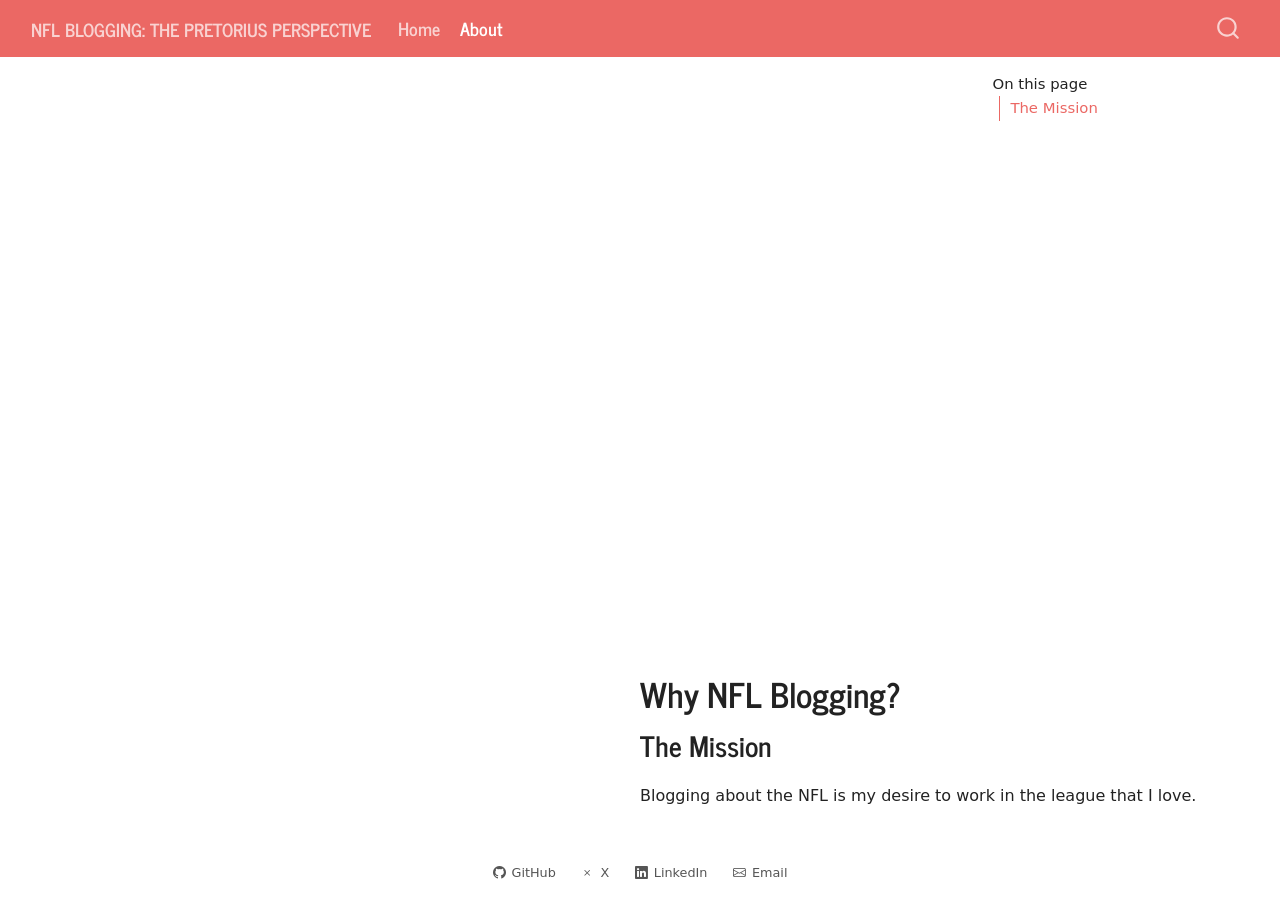
==== docs/about.html @ 0b682794 "first_blog" ====
<!DOCTYPE html>
<html xmlns="http://www.w3.org/1999/xhtml" lang="en" xml:lang="en"><head>

<meta charset="utf-8">
<meta name="generator" content="quarto-1.8.27">

<meta name="viewport" content="width=device-width, initial-scale=1.0, user-scalable=yes">


<title>Why NFL Blogging? – NFL Blogging: The Pretorius Perspective</title>
<style>
code{white-space: pre-wrap;}
span.smallcaps{font-variant: small-caps;}
div.columns{display: flex; gap: min(4vw, 1.5em);}
div.column{flex: auto; overflow-x: auto;}
div.hanging-indent{margin-left: 1.5em; text-indent: -1.5em;}
ul.task-list{list-style: none;}
ul.task-list li input[type="checkbox"] {
width: 0.8em;
margin: 0 0.8em 0.2em -1em;  vertical-align: middle;
}
</style>


<script>const headroomChanged = new CustomEvent("quarto-hrChanged", {
  detail: {},
  bubbles: true,
  cancelable: false,
  composed: false,
});

const announceDismiss = () => {
  const annEl = window.document.getElementById("quarto-announcement");
  if (annEl) {
    annEl.remove();

    const annId = annEl.getAttribute("data-announcement-id");
    window.localStorage.setItem(`quarto-announce-${annId}`, "true");
  }
};

const announceRegister = () => {
  const annEl = window.document.getElementById("quarto-announcement");
  if (annEl) {
    const annId = annEl.getAttribute("data-announcement-id");
    const isDismissed =
      window.localStorage.getItem(`quarto-announce-${annId}`) || false;
    if (isDismissed) {
      announceDismiss();
      return;
    } else {
      annEl.classList.remove("hidden");
    }

    const actionEl = annEl.querySelector(".quarto-announcement-action");
    if (actionEl) {
      actionEl.addEventListener("click", function (e) {
        e.preventDefault();
        // Hide the bar immediately
        announceDismiss();
      });
    }
  }
};

window.document.addEventListener("DOMContentLoaded", function () {
  let init = false;

  announceRegister();

  // Manage the back to top button, if one is present.
  let lastScrollTop = window.pageYOffset || document.documentElement.scrollTop;
  const scrollDownBuffer = 5;
  const scrollUpBuffer = 35;
  const btn = document.getElementById("quarto-back-to-top");
  const hideBackToTop = () => {
    btn.style.display = "none";
  };
  const showBackToTop = () => {
    btn.style.display = "inline-block";
  };
  if (btn) {
    window.document.addEventListener(
      "scroll",
      function () {
        const currentScrollTop =
          window.pageYOffset || document.documentElement.scrollTop;

        // Shows and hides the button 'intelligently' as the user scrolls
        if (currentScrollTop - scrollDownBuffer > lastScrollTop) {
          hideBackToTop();
          lastScrollTop = currentScrollTop <= 0 ? 0 : currentScrollTop;
        } else if (currentScrollTop < lastScrollTop - scrollUpBuffer) {
          showBackToTop();
          lastScrollTop = currentScrollTop <= 0 ? 0 : currentScrollTop;
        }

        // Show the button at the bottom, hides it at the top
        if (currentScrollTop <= 0) {
          hideBackToTop();
        } else if (
          window.innerHeight + currentScrollTop >=
          document.body.offsetHeight
        ) {
          showBackToTop();
        }
      },
      false
    );
  }

  function throttle(func, wait) {
    var timeout;
    return function () {
      const context = this;
      const args = arguments;
      const later = function () {
        clearTimeout(timeout);
        timeout = null;
        func.apply(context, args);
      };

      if (!timeout) {
        timeout = setTimeout(later, wait);
      }
    };
  }

  function headerOffset() {
    // Set an offset if there is are fixed top navbar
    const headerEl = window.document.querySelector("header.fixed-top");
    if (headerEl) {
      return headerEl.clientHeight;
    } else {
      return 0;
    }
  }

  function footerOffset() {
    const footerEl = window.document.querySelector("footer.footer");
    if (footerEl) {
      return footerEl.clientHeight;
    } else {
      return 0;
    }
  }

  function dashboardOffset() {
    const dashboardNavEl = window.document.getElementById(
      "quarto-dashboard-header"
    );
    if (dashboardNavEl !== null) {
      return dashboardNavEl.clientHeight;
    } else {
      return 0;
    }
  }

  function updateDocumentOffsetWithoutAnimation() {
    updateDocumentOffset(false);
  }

  function updateDocumentOffset(animated) {
    // set body offset
    const topOffset = headerOffset();
    const bodyOffset = topOffset + footerOffset() + dashboardOffset();
    const bodyEl = window.document.body;
    bodyEl.setAttribute("data-bs-offset", topOffset);
    bodyEl.style.paddingTop = topOffset + "px";

    // deal with sidebar offsets
    const sidebars = window.document.querySelectorAll(
      ".sidebar, .headroom-target"
    );
    sidebars.forEach((sidebar) => {
      if (!animated) {
        sidebar.classList.add("notransition");
        // Remove the no transition class after the animation has time to complete
        setTimeout(function () {
          sidebar.classList.remove("notransition");
        }, 201);
      }

      if (window.Headroom && sidebar.classList.contains("sidebar-unpinned")) {
        sidebar.style.top = "0";
        sidebar.style.maxHeight = "100vh";
      } else {
        sidebar.style.top = topOffset + "px";
        sidebar.style.maxHeight = "calc(100vh - " + topOffset + "px)";
      }
    });

    // allow space for footer
    const mainContainer = window.document.querySelector(".quarto-container");
    if (mainContainer) {
      mainContainer.style.minHeight = "calc(100vh - " + bodyOffset + "px)";
    }

    // link offset
    let linkStyle = window.document.querySelector("#quarto-target-style");
    if (!linkStyle) {
      linkStyle = window.document.createElement("style");
      linkStyle.setAttribute("id", "quarto-target-style");
      window.document.head.appendChild(linkStyle);
    }
    while (linkStyle.firstChild) {
      linkStyle.removeChild(linkStyle.firstChild);
    }
    if (topOffset > 0) {
      linkStyle.appendChild(
        window.document.createTextNode(`
      section:target::before {
        content: "";
        display: block;
        height: ${topOffset}px;
        margin: -${topOffset}px 0 0;
      }`)
      );
    }
    if (init) {
      window.dispatchEvent(headroomChanged);
    }
    init = true;
  }

  // initialize headroom
  var header = window.document.querySelector("#quarto-header");
  if (header && window.Headroom) {
    const headroom = new window.Headroom(header, {
      tolerance: 5,
      onPin: function () {
        const sidebars = window.document.querySelectorAll(
          ".sidebar, .headroom-target"
        );
        sidebars.forEach((sidebar) => {
          sidebar.classList.remove("sidebar-unpinned");
        });
        updateDocumentOffset();
      },
      onUnpin: function () {
        const sidebars = window.document.querySelectorAll(
          ".sidebar, .headroom-target"
        );
        sidebars.forEach((sidebar) => {
          sidebar.classList.add("sidebar-unpinned");
        });
        updateDocumentOffset();
      },
    });
    headroom.init();

    let frozen = false;
    window.quartoToggleHeadroom = function () {
      if (frozen) {
        headroom.unfreeze();
        frozen = false;
      } else {
        headroom.freeze();
        frozen = true;
      }
    };
  }

  window.addEventListener(
    "hashchange",
    function (e) {
      if (
        getComputedStyle(document.documentElement).scrollBehavior !== "smooth"
      ) {
        window.scrollTo(0, window.pageYOffset - headerOffset());
      }
    },
    false
  );

  // Observe size changed for the header
  const headerEl = window.document.querySelector("header.fixed-top");
  if (headerEl && window.ResizeObserver) {
    const observer = new window.ResizeObserver(() => {
      setTimeout(updateDocumentOffsetWithoutAnimation, 0);
    });
    observer.observe(headerEl, {
      attributes: true,
      childList: true,
      characterData: true,
    });
  } else {
    window.addEventListener(
      "resize",
      throttle(updateDocumentOffsetWithoutAnimation, 50)
    );
  }
  setTimeout(updateDocumentOffsetWithoutAnimation, 250);

  // fixup index.html links if we aren't on the filesystem
  if (window.location.protocol !== "file:") {
    const links = window.document.querySelectorAll("a");
    for (let i = 0; i < links.length; i++) {
      if (links[i].href) {
        links[i].dataset.originalHref = links[i].href;
        links[i].href = links[i].href.replace(/\/index\.html/, "/");
      }
    }

    // Fixup any sharing links that require urls
    // Append url to any sharing urls
    const sharingLinks = window.document.querySelectorAll(
      "a.sidebar-tools-main-item, a.quarto-navigation-tool, a.quarto-navbar-tools, a.quarto-navbar-tools-item"
    );
    for (let i = 0; i < sharingLinks.length; i++) {
      const sharingLink = sharingLinks[i];
      const href = sharingLink.getAttribute("href");
      if (href) {
        sharingLink.setAttribute(
          "href",
          href.replace("|url|", window.location.href)
        );
      }
    }

    // Scroll the active navigation item into view, if necessary
    const navSidebar = window.document.querySelector("nav#quarto-sidebar");
    if (navSidebar) {
      // Find the active item
      const activeItem = navSidebar.querySelector("li.sidebar-item a.active");
      if (activeItem) {
        // Wait for the scroll height and height to resolve by observing size changes on the
        // nav element that is scrollable
        const resizeObserver = new ResizeObserver((_entries) => {
          // The bottom of the element
          const elBottom = activeItem.offsetTop;
          const viewBottom = navSidebar.scrollTop + navSidebar.clientHeight;

          // The element height and scroll height are the same, then we are still loading
          if (viewBottom !== navSidebar.scrollHeight) {
            // Determine if the item isn't visible and scroll to it
            if (elBottom >= viewBottom) {
              navSidebar.scrollTop = elBottom;
            }

            // stop observing now since we've completed the scroll
            resizeObserver.unobserve(navSidebar);
          }
        });
        resizeObserver.observe(navSidebar);
      }
    }
  }
});
</script>
<script>/*!
 * headroom.js v0.12.0 - Give your page some headroom. Hide your header until you need it
 * Copyright (c) 2020 Nick Williams - http://wicky.nillia.ms/headroom.js
 * License: MIT
 */

!function(t,n){"object"==typeof exports&&"undefined"!=typeof module?module.exports=n():"function"==typeof define&&define.amd?define(n):(t=t||self).Headroom=n()}(this,function(){"use strict";function t(){return"undefined"!=typeof window}function d(t){return function(t){return t&&t.document&&function(t){return 9===t.nodeType}(t.document)}(t)?function(t){var n=t.document,o=n.body,s=n.documentElement;return{scrollHeight:function(){return Math.max(o.scrollHeight,s.scrollHeight,o.offsetHeight,s.offsetHeight,o.clientHeight,s.clientHeight)},height:function(){return t.innerHeight||s.clientHeight||o.clientHeight},scrollY:function(){return void 0!==t.pageYOffset?t.pageYOffset:(s||o.parentNode||o).scrollTop}}}(t):function(t){return{scrollHeight:function(){return Math.max(t.scrollHeight,t.offsetHeight,t.clientHeight)},height:function(){return Math.max(t.offsetHeight,t.clientHeight)},scrollY:function(){return t.scrollTop}}}(t)}function n(t,s,e){var n,o=function(){var n=!1;try{var t={get passive(){n=!0}};window.addEventListener("test",t,t),window.removeEventListener("test",t,t)}catch(t){n=!1}return n}(),i=!1,r=d(t),l=r.scrollY(),a={};function c(){var t=Math.round(r.scrollY()),n=r.height(),o=r.scrollHeight();a.scrollY=t,a.lastScrollY=l,a.direction=l<t?"down":"up",a.distance=Math.abs(t-l),a.isOutOfBounds=t<0||o<t+n,a.top=t<=s.offset[a.direction],a.bottom=o<=t+n,a.toleranceExceeded=a.distance>s.tolerance[a.direction],e(a),l=t,i=!1}function h(){i||(i=!0,n=requestAnimationFrame(c))}var u=!!o&&{passive:!0,capture:!1};return t.addEventListener("scroll",h,u),c(),{destroy:function(){cancelAnimationFrame(n),t.removeEventListener("scroll",h,u)}}}function o(t){return t===Object(t)?t:{down:t,up:t}}function s(t,n){n=n||{},Object.assign(this,s.options,n),this.classes=Object.assign({},s.options.classes,n.classes),this.elem=t,this.tolerance=o(this.tolerance),this.offset=o(this.offset),this.initialised=!1,this.frozen=!1}return s.prototype={constructor:s,init:function(){return s.cutsTheMustard&&!this.initialised&&(this.addClass("initial"),this.initialised=!0,setTimeout(function(t){t.scrollTracker=n(t.scroller,{offset:t.offset,tolerance:t.tolerance},t.update.bind(t))},100,this)),this},destroy:function(){this.initialised=!1,Object.keys(this.classes).forEach(this.removeClass,this),this.scrollTracker.destroy()},unpin:function(){!this.hasClass("pinned")&&this.hasClass("unpinned")||(this.addClass("unpinned"),this.removeClass("pinned"),this.onUnpin&&this.onUnpin.call(this))},pin:function(){this.hasClass("unpinned")&&(this.addClass("pinned"),this.removeClass("unpinned"),this.onPin&&this.onPin.call(this))},freeze:function(){this.frozen=!0,this.addClass("frozen")},unfreeze:function(){this.frozen=!1,this.removeClass("frozen")},top:function(){this.hasClass("top")||(this.addClass("top"),this.removeClass("notTop"),this.onTop&&this.onTop.call(this))},notTop:function(){this.hasClass("notTop")||(this.addClass("notTop"),this.removeClass("top"),this.onNotTop&&this.onNotTop.call(this))},bottom:function(){this.hasClass("bottom")||(this.addClass("bottom"),this.removeClass("notBottom"),this.onBottom&&this.onBottom.call(this))},notBottom:function(){this.hasClass("notBottom")||(this.addClass("notBottom"),this.removeClass("bottom"),this.onNotBottom&&this.onNotBottom.call(this))},shouldUnpin:function(t){return"down"===t.direction&&!t.top&&t.toleranceExceeded},shouldPin:function(t){return"up"===t.direction&&t.toleranceExceeded||t.top},addClass:function(t){this.elem.classList.add.apply(this.elem.classList,this.classes[t].split(" "))},removeClass:function(t){this.elem.classList.remove.apply(this.elem.classList,this.classes[t].split(" "))},hasClass:function(t){return this.classes[t].split(" ").every(function(t){return this.classList.contains(t)},this.elem)},update:function(t){t.isOutOfBounds||!0!==this.frozen&&(t.top?this.top():this.notTop(),t.bottom?this.bottom():this.notBottom(),this.shouldUnpin(t)?this.unpin():this.shouldPin(t)&&this.pin())}},s.options={tolerance:{up:0,down:0},offset:0,scroller:t()?window:null,classes:{frozen:"headroom--frozen",pinned:"headroom--pinned",unpinned:"headroom--unpinned",top:"headroom--top",notTop:"headroom--not-top",bottom:"headroom--bottom",notBottom:"headroom--not-bottom",initial:"headroom"}},s.cutsTheMustard=!!(t()&&function(){}.bind&&"classList"in document.documentElement&&Object.assign&&Object.keys&&requestAnimationFrame),s});
</script>
<script>/*!
 * clipboard.js v2.0.11
 * https://clipboardjs.com/
 *
 * Licensed MIT © Zeno Rocha
 */
!function(t,e){"object"==typeof exports&&"object"==typeof module?module.exports=e():"function"==typeof define&&define.amd?define([],e):"object"==typeof exports?exports.ClipboardJS=e():t.ClipboardJS=e()}(this,function(){return n={686:function(t,e,n){"use strict";n.d(e,{default:function(){return b}});var e=n(279),i=n.n(e),e=n(370),u=n.n(e),e=n(817),r=n.n(e);function c(t){try{return document.execCommand(t)}catch(t){return}}var a=function(t){t=r()(t);return c("cut"),t};function o(t,e){var n,o,t=(n=t,o="rtl"===document.documentElement.getAttribute("dir"),(t=document.createElement("textarea")).style.fontSize="12pt",t.style.border="0",t.style.padding="0",t.style.margin="0",t.style.position="absolute",t.style[o?"right":"left"]="-9999px",o=window.pageYOffset||document.documentElement.scrollTop,t.style.top="".concat(o,"px"),t.setAttribute("readonly",""),t.value=n,t);return e.container.appendChild(t),e=r()(t),c("copy"),t.remove(),e}var f=function(t){var e=1<arguments.length&&void 0!==arguments[1]?arguments[1]:{container:document.body},n="";return"string"==typeof t?n=o(t,e):t instanceof HTMLInputElement&&!["text","search","url","tel","password"].includes(null==t?void 0:t.type)?n=o(t.value,e):(n=r()(t),c("copy")),n};function l(t){return(l="function"==typeof Symbol&&"symbol"==typeof Symbol.iterator?function(t){return typeof t}:function(t){return t&&"function"==typeof Symbol&&t.constructor===Symbol&&t!==Symbol.prototype?"symbol":typeof t})(t)}var s=function(){var t=0<arguments.length&&void 0!==arguments[0]?arguments[0]:{},e=t.action,n=void 0===e?"copy":e,o=t.container,e=t.target,t=t.text;if("copy"!==n&&"cut"!==n)throw new Error('Invalid "action" value, use either "copy" or "cut"');if(void 0!==e){if(!e||"object"!==l(e)||1!==e.nodeType)throw new Error('Invalid "target" value, use a valid Element');if("copy"===n&&e.hasAttribute("disabled"))throw new Error('Invalid "target" attribute. Please use "readonly" instead of "disabled" attribute');if("cut"===n&&(e.hasAttribute("readonly")||e.hasAttribute("disabled")))throw new Error('Invalid "target" attribute. You can\'t cut text from elements with "readonly" or "disabled" attributes')}return t?f(t,{container:o}):e?"cut"===n?a(e):f(e,{container:o}):void 0};function p(t){return(p="function"==typeof Symbol&&"symbol"==typeof Symbol.iterator?function(t){return typeof t}:function(t){return t&&"function"==typeof Symbol&&t.constructor===Symbol&&t!==Symbol.prototype?"symbol":typeof t})(t)}function d(t,e){for(var n=0;n<e.length;n++){var o=e[n];o.enumerable=o.enumerable||!1,o.configurable=!0,"value"in o&&(o.writable=!0),Object.defineProperty(t,o.key,o)}}function y(t,e){return(y=Object.setPrototypeOf||function(t,e){return t.__proto__=e,t})(t,e)}function h(n){var o=function(){if("undefined"==typeof Reflect||!Reflect.construct)return!1;if(Reflect.construct.sham)return!1;if("function"==typeof Proxy)return!0;try{return Date.prototype.toString.call(Reflect.construct(Date,[],function(){})),!0}catch(t){return!1}}();return function(){var t,e=v(n);return t=o?(t=v(this).constructor,Reflect.construct(e,arguments,t)):e.apply(this,arguments),e=this,!(t=t)||"object"!==p(t)&&"function"!=typeof t?function(t){if(void 0!==t)return t;throw new ReferenceError("this hasn't been initialised - super() hasn't been called")}(e):t}}function v(t){return(v=Object.setPrototypeOf?Object.getPrototypeOf:function(t){return t.__proto__||Object.getPrototypeOf(t)})(t)}function m(t,e){t="data-clipboard-".concat(t);if(e.hasAttribute(t))return e.getAttribute(t)}var b=function(){!function(t,e){if("function"!=typeof e&&null!==e)throw new TypeError("Super expression must either be null or a function");t.prototype=Object.create(e&&e.prototype,{constructor:{value:t,writable:!0,configurable:!0}}),e&&y(t,e)}(r,i());var t,e,n,o=h(r);function r(t,e){var n;return function(t){if(!(t instanceof r))throw new TypeError("Cannot call a class as a function")}(this),(n=o.call(this)).resolveOptions(e),n.listenClick(t),n}return t=r,n=[{key:"copy",value:function(t){var e=1<arguments.length&&void 0!==arguments[1]?arguments[1]:{container:document.body};return f(t,e)}},{key:"cut",value:function(t){return a(t)}},{key:"isSupported",value:function(){var t=0<arguments.length&&void 0!==arguments[0]?arguments[0]:["copy","cut"],t="string"==typeof t?[t]:t,e=!!document.queryCommandSupported;return t.forEach(function(t){e=e&&!!document.queryCommandSupported(t)}),e}}],(e=[{key:"resolveOptions",value:function(){var t=0<arguments.length&&void 0!==arguments[0]?arguments[0]:{};this.action="function"==typeof t.action?t.action:this.defaultAction,this.target="function"==typeof t.target?t.target:this.defaultTarget,this.text="function"==typeof t.text?t.text:this.defaultText,this.container="object"===p(t.container)?t.container:document.body}},{key:"listenClick",value:function(t){var e=this;this.listener=u()(t,"click",function(t){return e.onClick(t)})}},{key:"onClick",value:function(t){var e=t.delegateTarget||t.currentTarget,n=this.action(e)||"copy",t=s({action:n,container:this.container,target:this.target(e),text:this.text(e)});this.emit(t?"success":"error",{action:n,text:t,trigger:e,clearSelection:function(){e&&e.focus(),window.getSelection().removeAllRanges()}})}},{key:"defaultAction",value:function(t){return m("action",t)}},{key:"defaultTarget",value:function(t){t=m("target",t);if(t)return document.querySelector(t)}},{key:"defaultText",value:function(t){return m("text",t)}},{key:"destroy",value:function(){this.listener.destroy()}}])&&d(t.prototype,e),n&&d(t,n),r}()},828:function(t){var e;"undefined"==typeof Element||Element.prototype.matches||((e=Element.prototype).matches=e.matchesSelector||e.mozMatchesSelector||e.msMatchesSelector||e.oMatchesSelector||e.webkitMatchesSelector),t.exports=function(t,e){for(;t&&9!==t.nodeType;){if("function"==typeof t.matches&&t.matches(e))return t;t=t.parentNode}}},438:function(t,e,n){var u=n(828);function i(t,e,n,o,r){var i=function(e,n,t,o){return function(t){t.delegateTarget=u(t.target,n),t.delegateTarget&&o.call(e,t)}}.apply(this,arguments);return t.addEventListener(n,i,r),{destroy:function(){t.removeEventListener(n,i,r)}}}t.exports=function(t,e,n,o,r){return"function"==typeof t.addEventListener?i.apply(null,arguments):"function"==typeof n?i.bind(null,document).apply(null,arguments):("string"==typeof t&&(t=document.querySelectorAll(t)),Array.prototype.map.call(t,function(t){return i(t,e,n,o,r)}))}},879:function(t,n){n.node=function(t){return void 0!==t&&t instanceof HTMLElement&&1===t.nodeType},n.nodeList=function(t){var e=Object.prototype.toString.call(t);return void 0!==t&&("[object NodeList]"===e||"[object HTMLCollection]"===e)&&"length"in t&&(0===t.length||n.node(t[0]))},n.string=function(t){return"string"==typeof t||t instanceof String},n.fn=function(t){return"[object Function]"===Object.prototype.toString.call(t)}},370:function(t,e,n){var f=n(879),l=n(438);t.exports=function(t,e,n){if(!t&&!e&&!n)throw new Error("Missing required arguments");if(!f.string(e))throw new TypeError("Second argument must be a String");if(!f.fn(n))throw new TypeError("Third argument must be a Function");if(f.node(t))return c=e,a=n,(u=t).addEventListener(c,a),{destroy:function(){u.removeEventListener(c,a)}};if(f.nodeList(t))return o=t,r=e,i=n,Array.prototype.forEach.call(o,function(t){t.addEventListener(r,i)}),{destroy:function(){Array.prototype.forEach.call(o,function(t){t.removeEventListener(r,i)})}};if(f.string(t))return t=t,e=e,n=n,l(document.body,t,e,n);throw new TypeError("First argument must be a String, HTMLElement, HTMLCollection, or NodeList");var o,r,i,u,c,a}},817:function(t){t.exports=function(t){var e,n="SELECT"===t.nodeName?(t.focus(),t.value):"INPUT"===t.nodeName||"TEXTAREA"===t.nodeName?((e=t.hasAttribute("readonly"))||t.setAttribute("readonly",""),t.select(),t.setSelectionRange(0,t.value.length),e||t.removeAttribute("readonly"),t.value):(t.hasAttribute("contenteditable")&&t.focus(),n=window.getSelection(),(e=document.createRange()).selectNodeContents(t),n.removeAllRanges(),n.addRange(e),n.toString());return n}},279:function(t){function e(){}e.prototype={on:function(t,e,n){var o=this.e||(this.e={});return(o[t]||(o[t]=[])).push({fn:e,ctx:n}),this},once:function(t,e,n){var o=this;function r(){o.off(t,r),e.apply(n,arguments)}return r._=e,this.on(t,r,n)},emit:function(t){for(var e=[].slice.call(arguments,1),n=((this.e||(this.e={}))[t]||[]).slice(),o=0,r=n.length;o<r;o++)n[o].fn.apply(n[o].ctx,e);return this},off:function(t,e){var n=this.e||(this.e={}),o=n[t],r=[];if(o&&e)for(var i=0,u=o.length;i<u;i++)o[i].fn!==e&&o[i].fn._!==e&&r.push(o[i]);return r.length?n[t]=r:delete n[t],this}},t.exports=e,t.exports.TinyEmitter=e}},r={},o.n=function(t){var e=t&&t.__esModule?function(){return t.default}:function(){return t};return o.d(e,{a:e}),e},o.d=function(t,e){for(var n in e)o.o(e,n)&&!o.o(t,n)&&Object.defineProperty(t,n,{enumerable:!0,get:e[n]})},o.o=function(t,e){return Object.prototype.hasOwnProperty.call(t,e)},o(686).default;function o(t){if(r[t])return r[t].exports;var e=r[t]={exports:{}};return n[t](e,e.exports,o),e.exports}var n,r});</script>
<script>/*! @algolia/autocomplete-js 1.19.1 | MIT License | © Algolia, Inc. and contributors | https://github.com/algolia/autocomplete */
!function(e,t){"object"==typeof exports&&"undefined"!=typeof module?t(exports):"function"==typeof define&&define.amd?define(["exports"],t):t((e="undefined"!=typeof globalThis?globalThis:e||self)["@algolia/autocomplete-js"]={})}(this,(function(e){"use strict";function t(e,t){var n=Object.keys(e);if(Object.getOwnPropertySymbols){var r=Object.getOwnPropertySymbols(e);t&&(r=r.filter((function(t){return Object.getOwnPropertyDescriptor(e,t).enumerable}))),n.push.apply(n,r)}return n}function n(e){for(var n=1;n<arguments.length;n++){var r=null!=arguments[n]?arguments[n]:{};n%2?t(Object(r),!0).forEach((function(t){o(e,t,r[t])})):Object.getOwnPropertyDescriptors?Object.defineProperties(e,Object.getOwnPropertyDescriptors(r)):t(Object(r)).forEach((function(t){Object.defineProperty(e,t,Object.getOwnPropertyDescriptor(r,t))}))}return e}function r(e){return r="function"==typeof Symbol&&"symbol"==typeof Symbol.iterator?function(e){return typeof e}:function(e){return e&&"function"==typeof Symbol&&e.constructor===Symbol&&e!==Symbol.prototype?"symbol":typeof e},r(e)}function o(e,t,n){return(t=function(e){var t=function(e,t){if("object"!=typeof e||null===e)return e;var n=e[Symbol.toPrimitive];if(void 0!==n){var r=n.call(e,t||"default");if("object"!=typeof r)return r;throw new TypeError("@@toPrimitive must return a primitive value.")}return("string"===t?String:Number)(e)}(e,"string");return"symbol"==typeof t?t:String(t)}(t))in e?Object.defineProperty(e,t,{value:n,enumerable:!0,configurable:!0,writable:!0}):e[t]=n,e}function i(){return i=Object.assign?Object.assign.bind():function(e){for(var t=1;t<arguments.length;t++){var n=arguments[t];for(var r in n)Object.prototype.hasOwnProperty.call(n,r)&&(e[r]=n[r])}return e},i.apply(this,arguments)}function u(e,t){if(null==e)return{};var n,r,o=function(e,t){if(null==e)return{};var n,r,o={},i=Object.keys(e);for(r=0;r<i.length;r++)n=i[r],t.indexOf(n)>=0||(o[n]=e[n]);return o}(e,t);if(Object.getOwnPropertySymbols){var i=Object.getOwnPropertySymbols(e);for(r=0;r<i.length;r++)n=i[r],t.indexOf(n)>=0||Object.prototype.propertyIsEnumerable.call(e,n)&&(o[n]=e[n])}return o}function a(e,t){return function(e){if(Array.isArray(e))return e}(e)||function(e,t){var n=null==e?null:"undefined"!=typeof Symbol&&e[Symbol.iterator]||e["@@iterator"];if(null!=n){var r,o,i,u,a=[],l=!0,c=!1;try{if(i=(n=n.call(e)).next,0===t){if(Object(n)!==n)return;l=!1}else for(;!(l=(r=i.call(n)).done)&&(a.push(r.value),a.length!==t);l=!0);}catch(e){c=!0,o=e}finally{try{if(!l&&null!=n.return&&(u=n.return(),Object(u)!==u))return}finally{if(c)throw o}}return a}}(e,t)||c(e,t)||function(){throw new TypeError("Invalid attempt to destructure non-iterable instance.\nIn order to be iterable, non-array objects must have a [Symbol.iterator]() method.")}()}function l(e){return function(e){if(Array.isArray(e))return s(e)}(e)||function(e){if("undefined"!=typeof Symbol&&null!=e[Symbol.iterator]||null!=e["@@iterator"])return Array.from(e)}(e)||c(e)||function(){throw new TypeError("Invalid attempt to spread non-iterable instance.\nIn order to be iterable, non-array objects must have a [Symbol.iterator]() method.")}()}function c(e,t){if(e){if("string"==typeof e)return s(e,t);var n=Object.prototype.toString.call(e).slice(8,-1);return"Object"===n&&e.constructor&&(n=e.constructor.name),"Map"===n||"Set"===n?Array.from(e):"Arguments"===n||/^(?:Ui|I)nt(?:8|16|32)(?:Clamped)?Array$/.test(n)?s(e,t):void 0}}function s(e,t){(null==t||t>e.length)&&(t=e.length);for(var n=0,r=new Array(t);n<t;n++)r[n]=e[n];return r}function f(e){return{current:e}}function p(e,t){var n=void 0;return function(){for(var r=arguments.length,o=new Array(r),i=0;i<r;i++)o[i]=arguments[i];n&&clearTimeout(n),n=setTimeout((function(){return e.apply(void 0,o)}),t)}}function m(e){return e.reduce((function(e,t){return e.concat(t)}),[])}var v=0;function d(){return"autocomplete-".concat(v++)}function y(e,t){return t.reduce((function(e,t){return e&&e[t]}),e)}function b(e){return 0===e.collections.length?0:e.collections.reduce((function(e,t){return e+t.items.length}),0)}function g(e){return e!==Object(e)}function h(e,t){if(e===t)return!0;if(g(e)||g(t)||"function"==typeof e||"function"==typeof t)return e===t;if(Object.keys(e).length!==Object.keys(t).length)return!1;for(var n=0,r=Object.keys(e);n<r.length;n++){var o=r[n];if(!(o in t))return!1;if(!h(e[o],t[o]))return!1}return!0}var _=function(){};var O="1.19.1",S=[{segment:"autocomplete-core",version:O}];function j(e){var t=e.item,n=e.items,r=void 0===n?[]:n;return{index:t.__autocomplete_indexName,items:[t],positions:[1+r.findIndex((function(e){return e.objectID===t.objectID}))],queryID:t.__autocomplete_queryID,algoliaSource:["autocomplete"]}}function P(e,t){return function(e){if(Array.isArray(e))return e}(e)||function(e,t){var n=null==e?null:"undefined"!=typeof Symbol&&e[Symbol.iterator]||e["@@iterator"];if(null!=n){var r,o,i,u,a=[],l=!0,c=!1;try{if(i=(n=n.call(e)).next,0===t){if(Object(n)!==n)return;l=!1}else for(;!(l=(r=i.call(n)).done)&&(a.push(r.value),a.length!==t);l=!0);}catch(e){c=!0,o=e}finally{try{if(!l&&null!=n.return&&(u=n.return(),Object(u)!==u))return}finally{if(c)throw o}}return a}}(e,t)||function(e,t){if(!e)return;if("string"==typeof e)return w(e,t);var n=Object.prototype.toString.call(e).slice(8,-1);"Object"===n&&e.constructor&&(n=e.constructor.name);if("Map"===n||"Set"===n)return Array.from(e);if("Arguments"===n||/^(?:Ui|I)nt(?:8|16|32)(?:Clamped)?Array$/.test(n))return w(e,t)}(e,t)||function(){throw new TypeError("Invalid attempt to destructure non-iterable instance.\nIn order to be iterable, non-array objects must have a [Symbol.iterator]() method.")}()}function w(e,t){(null==t||t>e.length)&&(t=e.length);for(var n=0,r=new Array(t);n<t;n++)r[n]=e[n];return r}var I=["items"],A=["items"];function E(e){return E="function"==typeof Symbol&&"symbol"==typeof Symbol.iterator?function(e){return typeof e}:function(e){return e&&"function"==typeof Symbol&&e.constructor===Symbol&&e!==Symbol.prototype?"symbol":typeof e},E(e)}function D(e){return function(e){if(Array.isArray(e))return C(e)}(e)||function(e){if("undefined"!=typeof Symbol&&null!=e[Symbol.iterator]||null!=e["@@iterator"])return Array.from(e)}(e)||function(e,t){if(!e)return;if("string"==typeof e)return C(e,t);var n=Object.prototype.toString.call(e).slice(8,-1);"Object"===n&&e.constructor&&(n=e.constructor.name);if("Map"===n||"Set"===n)return Array.from(e);if("Arguments"===n||/^(?:Ui|I)nt(?:8|16|32)(?:Clamped)?Array$/.test(n))return C(e,t)}(e)||function(){throw new TypeError("Invalid attempt to spread non-iterable instance.\nIn order to be iterable, non-array objects must have a [Symbol.iterator]() method.")}()}function C(e,t){(null==t||t>e.length)&&(t=e.length);for(var n=0,r=new Array(t);n<t;n++)r[n]=e[n];return r}function k(e,t){if(null==e)return{};var n,r,o=function(e,t){if(null==e)return{};var n,r,o={},i=Object.keys(e);for(r=0;r<i.length;r++)n=i[r],t.indexOf(n)>=0||(o[n]=e[n]);return o}(e,t);if(Object.getOwnPropertySymbols){var i=Object.getOwnPropertySymbols(e);for(r=0;r<i.length;r++)n=i[r],t.indexOf(n)>=0||Object.prototype.propertyIsEnumerable.call(e,n)&&(o[n]=e[n])}return o}function x(e,t){var n=Object.keys(e);if(Object.getOwnPropertySymbols){var r=Object.getOwnPropertySymbols(e);t&&(r=r.filter((function(t){return Object.getOwnPropertyDescriptor(e,t).enumerable}))),n.push.apply(n,r)}return n}function N(e){for(var t=1;t<arguments.length;t++){var n=null!=arguments[t]?arguments[t]:{};t%2?x(Object(n),!0).forEach((function(t){T(e,t,n[t])})):Object.getOwnPropertyDescriptors?Object.defineProperties(e,Object.getOwnPropertyDescriptors(n)):x(Object(n)).forEach((function(t){Object.defineProperty(e,t,Object.getOwnPropertyDescriptor(n,t))}))}return e}function T(e,t,n){return(t=function(e){var t=function(e,t){if("object"!==E(e)||null===e)return e;var n=e[Symbol.toPrimitive];if(void 0!==n){var r=n.call(e,t||"default");if("object"!==E(r))return r;throw new TypeError("@@toPrimitive must return a primitive value.")}return("string"===t?String:Number)(e)}(e,"string");return"symbol"===E(t)?t:String(t)}(t))in e?Object.defineProperty(e,t,{value:n,enumerable:!0,configurable:!0,writable:!0}):e[t]=n,e}function q(e){for(var t=arguments.length>1&&void 0!==arguments[1]?arguments[1]:20,n=[],r=0;r<e.objectIDs.length;r+=t)n.push(N(N({},e),{},{objectIDs:e.objectIDs.slice(r,r+t)}));return n}function B(e){return e.map((function(e){var t=e.items,n=k(e,I);return N(N({},n),{},{objectIDs:(null==t?void 0:t.map((function(e){return e.objectID})))||n.objectIDs})}))}function R(e){var t,n,r,o=(t=P((e.version||"").split(".").map(Number),2),n=t[0],r=t[1],n>=3||2===n&&r>=4||1===n&&r>=10);function i(t,n,r){if(o&&void 0!==r){var i=r[0].__autocomplete_algoliaCredentials,u={"X-Algolia-Application-Id":i.appId,"X-Algolia-API-Key":i.apiKey};e.apply(void 0,[t].concat(D(n),[{headers:u}]))}else e.apply(void 0,[t].concat(D(n)))}return{init:function(t,n){e("init",{appId:t,apiKey:n})},setAuthenticatedUserToken:function(t){e("setAuthenticatedUserToken",t)},setUserToken:function(t){e("setUserToken",t)},clickedObjectIDsAfterSearch:function(){for(var e=arguments.length,t=new Array(e),n=0;n<e;n++)t[n]=arguments[n];t.length>0&&i("clickedObjectIDsAfterSearch",B(t),t[0].items)},clickedObjectIDs:function(){for(var e=arguments.length,t=new Array(e),n=0;n<e;n++)t[n]=arguments[n];t.length>0&&i("clickedObjectIDs",B(t),t[0].items)},clickedFilters:function(){for(var t=arguments.length,n=new Array(t),r=0;r<t;r++)n[r]=arguments[r];n.length>0&&e.apply(void 0,["clickedFilters"].concat(n))},convertedObjectIDsAfterSearch:function(){for(var e=arguments.length,t=new Array(e),n=0;n<e;n++)t[n]=arguments[n];t.length>0&&i("convertedObjectIDsAfterSearch",B(t),t[0].items)},convertedObjectIDs:function(){for(var e=arguments.length,t=new Array(e),n=0;n<e;n++)t[n]=arguments[n];t.length>0&&i("convertedObjectIDs",B(t),t[0].items)},convertedFilters:function(){for(var t=arguments.length,n=new Array(t),r=0;r<t;r++)n[r]=arguments[r];n.length>0&&e.apply(void 0,["convertedFilters"].concat(n))},viewedObjectIDs:function(){for(var e=arguments.length,t=new Array(e),n=0;n<e;n++)t[n]=arguments[n];t.length>0&&t.reduce((function(e,t){var n=t.items,r=k(t,A);return[].concat(D(e),D(q(N(N({},r),{},{objectIDs:(null==n?void 0:n.map((function(e){return e.objectID})))||r.objectIDs})).map((function(e){return{items:n,payload:e}}))))}),[]).forEach((function(e){var t=e.items;return i("viewedObjectIDs",[e.payload],t)}))},viewedFilters:function(){for(var t=arguments.length,n=new Array(t),r=0;r<t;r++)n[r]=arguments[r];n.length>0&&e.apply(void 0,["viewedFilters"].concat(n))}}}function L(e){var t=e.items.reduce((function(e,t){var n;return e[t.__autocomplete_indexName]=(null!==(n=e[t.__autocomplete_indexName])&&void 0!==n?n:[]).concat(t),e}),{});return Object.keys(t).map((function(e){return{index:e,items:t[e],algoliaSource:["autocomplete"]}}))}function F(e){return e.objectID&&e.__autocomplete_indexName&&e.__autocomplete_queryID}function U(e){return U="function"==typeof Symbol&&"symbol"==typeof Symbol.iterator?function(e){return typeof e}:function(e){return e&&"function"==typeof Symbol&&e.constructor===Symbol&&e!==Symbol.prototype?"symbol":typeof e},U(e)}function M(e){return function(e){if(Array.isArray(e))return H(e)}(e)||function(e){if("undefined"!=typeof Symbol&&null!=e[Symbol.iterator]||null!=e["@@iterator"])return Array.from(e)}(e)||function(e,t){if(!e)return;if("string"==typeof e)return H(e,t);var n=Object.prototype.toString.call(e).slice(8,-1);"Object"===n&&e.constructor&&(n=e.constructor.name);if("Map"===n||"Set"===n)return Array.from(e);if("Arguments"===n||/^(?:Ui|I)nt(?:8|16|32)(?:Clamped)?Array$/.test(n))return H(e,t)}(e)||function(){throw new TypeError("Invalid attempt to spread non-iterable instance.\nIn order to be iterable, non-array objects must have a [Symbol.iterator]() method.")}()}function H(e,t){(null==t||t>e.length)&&(t=e.length);for(var n=0,r=new Array(t);n<t;n++)r[n]=e[n];return r}function V(e,t){var n=Object.keys(e);if(Object.getOwnPropertySymbols){var r=Object.getOwnPropertySymbols(e);t&&(r=r.filter((function(t){return Object.getOwnPropertyDescriptor(e,t).enumerable}))),n.push.apply(n,r)}return n}function W(e){for(var t=1;t<arguments.length;t++){var n=null!=arguments[t]?arguments[t]:{};t%2?V(Object(n),!0).forEach((function(t){Q(e,t,n[t])})):Object.getOwnPropertyDescriptors?Object.defineProperties(e,Object.getOwnPropertyDescriptors(n)):V(Object(n)).forEach((function(t){Object.defineProperty(e,t,Object.getOwnPropertyDescriptor(n,t))}))}return e}function Q(e,t,n){return(t=function(e){var t=function(e,t){if("object"!==U(e)||null===e)return e;var n=e[Symbol.toPrimitive];if(void 0!==n){var r=n.call(e,t||"default");if("object"!==U(r))return r;throw new TypeError("@@toPrimitive must return a primitive value.")}return("string"===t?String:Number)(e)}(e,"string");return"symbol"===U(t)?t:String(t)}(t))in e?Object.defineProperty(e,t,{value:n,enumerable:!0,configurable:!0,writable:!0}):e[t]=n,e}var K="2.15.0",$="https://cdn.jsdelivr.net/npm/search-insights@".concat(K,"/dist/search-insights.min.js"),z=p((function(e){var t=e.onItemsChange,n=e.items,r=e.insights,o=e.state;t({insights:r,insightsEvents:L({items:n}).map((function(e){return W({eventName:"Items Viewed"},e)})),state:o})}),400);function G(e){var t=function(e){return W({onItemsChange:function(e){var t=e.insights,n=e.insightsEvents,r=e.state;t.viewedObjectIDs.apply(t,M(n.map((function(e){return W(W({},e),{},{algoliaSource:J(e.algoliaSource,r.context)})}))))},onSelect:function(e){var t=e.insights,n=e.insightsEvents,r=e.state;t.clickedObjectIDsAfterSearch.apply(t,M(n.map((function(e){return W(W({},e),{},{algoliaSource:J(e.algoliaSource,r.context)})}))))},onActive:_,__autocomplete_clickAnalytics:!0},e)}(e),n=t.insightsClient,r=t.insightsInitParams,o=t.onItemsChange,i=t.onSelect,u=t.onActive,a=t.__autocomplete_clickAnalytics,l=n;if(n||function(e){if("undefined"!=typeof window)e({window:window})}((function(e){var t=e.window,n=t.AlgoliaAnalyticsObject||"aa";"string"==typeof n&&(l=t[n]),l||(t.AlgoliaAnalyticsObject=n,t[n]||(t[n]=function(){t[n].queue||(t[n].queue=[]);for(var e=arguments.length,r=new Array(e),o=0;o<e;o++)r[o]=arguments[o];t[n].queue.push(r)}),t[n].version=K,l=t[n],function(e){var t="[Autocomplete]: Could not load search-insights.js. Please load it manually following https://alg.li/insights-autocomplete";try{var n=e.document.createElement("script");n.async=!0,n.src=$,n.onerror=function(){console.error(t)},document.body.appendChild(n)}catch(e){console.error(t)}}(t))})),!l)return{};r&&l("init",W({partial:!0},r));var c=R(l),s=f([]),m=p((function(e){var t=e.state;if(t.isOpen){var n=t.collections.reduce((function(e,t){return[].concat(M(e),M(t.items))}),[]).filter(F);h(s.current.map((function(e){return e.objectID})),n.map((function(e){return e.objectID})))||(s.current=n,n.length>0&&z({onItemsChange:o,items:n,insights:c,state:t}))}}),0);return{name:"aa.algoliaInsightsPlugin",subscribe:function(e){var t=e.setContext,n=e.onSelect,r=e.onActive;function o(e){t({algoliaInsightsPlugin:{__algoliaSearchParameters:W(W({},a?{clickAnalytics:!0}:{}),e?{userToken:X(e)}:{}),insights:c}})}l("addAlgoliaAgent","insights-plugin"),o(),l("onUserTokenChange",(function(e){o(e)})),l("getUserToken",null,(function(e,t){o(t)})),n((function(e){var t=e.item,n=e.state,r=e.event,o=e.source;F(t)&&i({state:n,event:r,insights:c,item:t,insightsEvents:[W({eventName:"Item Selected"},j({item:t,items:o.getItems().filter(F)}))]})})),r((function(e){var t=e.item,n=e.source,r=e.state,o=e.event;F(t)&&u({state:r,event:o,insights:c,item:t,insightsEvents:[W({eventName:"Item Active"},j({item:t,items:n.getItems().filter(F)}))]})}))},onStateChange:function(e){var t=e.state;m({state:t})},__autocomplete_pluginOptions:e}}function J(){var e,t=arguments.length>0&&void 0!==arguments[0]?arguments[0]:[],n=arguments.length>1?arguments[1]:void 0;return[].concat(M(t),["autocomplete-internal"],M(null!==(e=n.algoliaInsightsPlugin)&&void 0!==e&&e.__automaticInsights?["autocomplete-automatic"]:[]))}function X(e){return"number"==typeof e?e.toString():e}function Y(e,t){var n=t;return{then:function(t,r){return Y(e.then(ee(t,n,e),ee(r,n,e)),n)},catch:function(t){return Y(e.catch(ee(t,n,e)),n)},finally:function(t){return t&&n.onCancelList.push(t),Y(e.finally(ee(t&&function(){return n.onCancelList=[],t()},n,e)),n)},cancel:function(){n.isCanceled=!0;var e=n.onCancelList;n.onCancelList=[],e.forEach((function(e){e()}))},isCanceled:function(){return!0===n.isCanceled}}}function Z(e){return Y(e,{isCanceled:!1,onCancelList:[]})}function ee(e,t,n){return e?function(n){return t.isCanceled?n:e(n)}:n}var te,ne=!0;function re(e,t,n,r){if(!n)return null;if(e<0&&(null===t||null!==r&&0===t))return n+e;var o=(null===t?-1:t)+e;return o<=-1||o>=n?null===r?null:0:o}function oe(e,t){var n=Object.keys(e);if(Object.getOwnPropertySymbols){var r=Object.getOwnPropertySymbols(e);t&&(r=r.filter((function(t){return Object.getOwnPropertyDescriptor(e,t).enumerable}))),n.push.apply(n,r)}return n}function ie(e){for(var t=1;t<arguments.length;t++){var n=null!=arguments[t]?arguments[t]:{};t%2?oe(Object(n),!0).forEach((function(t){ue(e,t,n[t])})):Object.getOwnPropertyDescriptors?Object.defineProperties(e,Object.getOwnPropertyDescriptors(n)):oe(Object(n)).forEach((function(t){Object.defineProperty(e,t,Object.getOwnPropertyDescriptor(n,t))}))}return e}function ue(e,t,n){return(t=function(e){var t=function(e,t){if("object"!==ae(e)||null===e)return e;var n=e[Symbol.toPrimitive];if(void 0!==n){var r=n.call(e,t||"default");if("object"!==ae(r))return r;throw new TypeError("@@toPrimitive must return a primitive value.")}return("string"===t?String:Number)(e)}(e,"string");return"symbol"===ae(t)?t:String(t)}(t))in e?Object.defineProperty(e,t,{value:n,enumerable:!0,configurable:!0,writable:!0}):e[t]=n,e}function ae(e){return ae="function"==typeof Symbol&&"symbol"==typeof Symbol.iterator?function(e){return typeof e}:function(e){return e&&"function"==typeof Symbol&&e.constructor===Symbol&&e!==Symbol.prototype?"symbol":typeof e},ae(e)}function le(e,t){var n="undefined"!=typeof Symbol&&e[Symbol.iterator]||e["@@iterator"];if(!n){if(Array.isArray(e)||(n=function(e,t){if(!e)return;if("string"==typeof e)return ce(e,t);var n=Object.prototype.toString.call(e).slice(8,-1);"Object"===n&&e.constructor&&(n=e.constructor.name);if("Map"===n||"Set"===n)return Array.from(e);if("Arguments"===n||/^(?:Ui|I)nt(?:8|16|32)(?:Clamped)?Array$/.test(n))return ce(e,t)}(e))||t&&e&&"number"==typeof e.length){n&&(e=n);var r=0,o=function(){};return{s:o,n:function(){return r>=e.length?{done:!0}:{done:!1,value:e[r++]}},e:function(e){throw e},f:o}}throw new TypeError("Invalid attempt to iterate non-iterable instance.\nIn order to be iterable, non-array objects must have a [Symbol.iterator]() method.")}var i,u=!0,a=!1;return{s:function(){n=n.call(e)},n:function(){var e=n.next();return u=e.done,e},e:function(e){a=!0,i=e},f:function(){try{u||null==n.return||n.return()}finally{if(a)throw i}}}}function ce(e,t){(null==t||t>e.length)&&(t=e.length);for(var n=0,r=new Array(t);n<t;n++)r[n]=e[n];return r}var se=function(e,t){var n,r=!1,o=[],i=le(e);try{for(i.s();!(n=i.n()).done;){var u,a,l,c=null===(u=n.value.__autocomplete_pluginOptions)||void 0===u||null===(a=(l=u).awaitSubmit)||void 0===a?void 0:a.call(l);if("number"==typeof c)o.push(c);else if(!0===c){r=!0;break}}}catch(e){i.e(e)}finally{i.f()}return r?t.wait():o.length>0?t.wait(Math.max.apply(Math,o)):void 0};function fe(e){var t=function(e){var t=e.collections.map((function(e){return e.items.length})).reduce((function(e,t,n){var r=(e[n-1]||0)+t;return e.push(r),e}),[]).reduce((function(t,n){return n<=e.activeItemId?t+1:t}),0);return e.collections[t]}(e);if(!t)return null;var n=t.items[function(e){for(var t=e.state,n=e.collection,r=!1,o=0,i=0;!1===r;){var u=t.collections[o];if(u===n){r=!0;break}i+=u.items.length,o++}return t.activeItemId-i}({state:e,collection:t})],r=t.source;return{item:n,itemInputValue:r.getItemInputValue({item:n,state:e}),itemUrl:r.getItemUrl({item:n,state:e}),source:r}}function pe(e,t,n){return[e,null==n?void 0:n.sourceId,t].filter(Boolean).join("-").replace(/\s/g,"")}var me=/((gt|sm)-|galaxy nexus)|samsung[- ]|samsungbrowser/i;function ve(e){return e.nativeEvent||e}function de(e){return de="function"==typeof Symbol&&"symbol"==typeof Symbol.iterator?function(e){return typeof e}:function(e){return e&&"function"==typeof Symbol&&e.constructor===Symbol&&e!==Symbol.prototype?"symbol":typeof e},de(e)}function ye(e,t){var n=Object.keys(e);if(Object.getOwnPropertySymbols){var r=Object.getOwnPropertySymbols(e);t&&(r=r.filter((function(t){return Object.getOwnPropertyDescriptor(e,t).enumerable}))),n.push.apply(n,r)}return n}function be(e,t,n){return(t=function(e){var t=function(e,t){if("object"!==de(e)||null===e)return e;var n=e[Symbol.toPrimitive];if(void 0!==n){var r=n.call(e,t||"default");if("object"!==de(r))return r;throw new TypeError("@@toPrimitive must return a primitive value.")}return("string"===t?String:Number)(e)}(e,"string");return"symbol"===de(t)?t:String(t)}(t))in e?Object.defineProperty(e,t,{value:n,enumerable:!0,configurable:!0,writable:!0}):e[t]=n,e}function ge(e,t,n){var r,o=t.initialState;return{getState:function(){return o},dispatch:function(r,i){var u=function(e){for(var t=1;t<arguments.length;t++){var n=null!=arguments[t]?arguments[t]:{};t%2?ye(Object(n),!0).forEach((function(t){be(e,t,n[t])})):Object.getOwnPropertyDescriptors?Object.defineProperties(e,Object.getOwnPropertyDescriptors(n)):ye(Object(n)).forEach((function(t){Object.defineProperty(e,t,Object.getOwnPropertyDescriptor(n,t))}))}return e}({},o);o=e(o,{type:r,props:t,payload:i}),n({state:o,prevState:u})},pendingRequests:(r=[],{add:function(e){return r.push(e),e.finally((function(){r=r.filter((function(t){return t!==e}))}))},cancelAll:function(){r.forEach((function(e){return e.cancel()}))},isEmpty:function(){return 0===r.length},wait:function(e){return ne?(ne=!1,te=e?Promise.race([Promise.all(r),new Promise((function(t){return setTimeout(t,e)}))]):Promise.all(r),te.then((function(){ne=!0}))):te}})}}function he(e){return he="function"==typeof Symbol&&"symbol"==typeof Symbol.iterator?function(e){return typeof e}:function(e){return e&&"function"==typeof Symbol&&e.constructor===Symbol&&e!==Symbol.prototype?"symbol":typeof e},he(e)}function _e(e,t){var n=Object.keys(e);if(Object.getOwnPropertySymbols){var r=Object.getOwnPropertySymbols(e);t&&(r=r.filter((function(t){return Object.getOwnPropertyDescriptor(e,t).enumerable}))),n.push.apply(n,r)}return n}function Oe(e){for(var t=1;t<arguments.length;t++){var n=null!=arguments[t]?arguments[t]:{};t%2?_e(Object(n),!0).forEach((function(t){Se(e,t,n[t])})):Object.getOwnPropertyDescriptors?Object.defineProperties(e,Object.getOwnPropertyDescriptors(n)):_e(Object(n)).forEach((function(t){Object.defineProperty(e,t,Object.getOwnPropertyDescriptor(n,t))}))}return e}function Se(e,t,n){return(t=function(e){var t=function(e,t){if("object"!==he(e)||null===e)return e;var n=e[Symbol.toPrimitive];if(void 0!==n){var r=n.call(e,t||"default");if("object"!==he(r))return r;throw new TypeError("@@toPrimitive must return a primitive value.")}return("string"===t?String:Number)(e)}(e,"string");return"symbol"===he(t)?t:String(t)}(t))in e?Object.defineProperty(e,t,{value:n,enumerable:!0,configurable:!0,writable:!0}):e[t]=n,e}function je(e){return je="function"==typeof Symbol&&"symbol"==typeof Symbol.iterator?function(e){return typeof e}:function(e){return e&&"function"==typeof Symbol&&e.constructor===Symbol&&e!==Symbol.prototype?"symbol":typeof e},je(e)}function Pe(e){return function(e){if(Array.isArray(e))return we(e)}(e)||function(e){if("undefined"!=typeof Symbol&&null!=e[Symbol.iterator]||null!=e["@@iterator"])return Array.from(e)}(e)||function(e,t){if(!e)return;if("string"==typeof e)return we(e,t);var n=Object.prototype.toString.call(e).slice(8,-1);"Object"===n&&e.constructor&&(n=e.constructor.name);if("Map"===n||"Set"===n)return Array.from(e);if("Arguments"===n||/^(?:Ui|I)nt(?:8|16|32)(?:Clamped)?Array$/.test(n))return we(e,t)}(e)||function(){throw new TypeError("Invalid attempt to spread non-iterable instance.\nIn order to be iterable, non-array objects must have a [Symbol.iterator]() method.")}()}function we(e,t){(null==t||t>e.length)&&(t=e.length);for(var n=0,r=new Array(t);n<t;n++)r[n]=e[n];return r}function Ie(e,t){var n=Object.keys(e);if(Object.getOwnPropertySymbols){var r=Object.getOwnPropertySymbols(e);t&&(r=r.filter((function(t){return Object.getOwnPropertyDescriptor(e,t).enumerable}))),n.push.apply(n,r)}return n}function Ae(e){for(var t=1;t<arguments.length;t++){var n=null!=arguments[t]?arguments[t]:{};t%2?Ie(Object(n),!0).forEach((function(t){Ee(e,t,n[t])})):Object.getOwnPropertyDescriptors?Object.defineProperties(e,Object.getOwnPropertyDescriptors(n)):Ie(Object(n)).forEach((function(t){Object.defineProperty(e,t,Object.getOwnPropertyDescriptor(n,t))}))}return e}function Ee(e,t,n){return(t=function(e){var t=function(e,t){if("object"!==je(e)||null===e)return e;var n=e[Symbol.toPrimitive];if(void 0!==n){var r=n.call(e,t||"default");if("object"!==je(r))return r;throw new TypeError("@@toPrimitive must return a primitive value.")}return("string"===t?String:Number)(e)}(e,"string");return"symbol"===je(t)?t:String(t)}(t))in e?Object.defineProperty(e,t,{value:n,enumerable:!0,configurable:!0,writable:!0}):e[t]=n,e}function De(e,t){var n,r="undefined"!=typeof window?window:{},o=e.plugins||[];return Ae(Ae({debug:!1,openOnFocus:!1,enterKeyHint:void 0,ignoreCompositionEvents:!1,placeholder:"",autoFocus:!1,defaultActiveItemId:null,stallThreshold:300,insights:void 0,environment:r,shouldPanelOpen:function(e){return b(e.state)>0},reshape:function(e){return e.sources}},e),{},{id:null!==(n=e.id)&&void 0!==n?n:d(),plugins:o,initialState:Ae({activeItemId:null,query:"",completion:null,collections:[],isOpen:!1,status:"idle",context:{}},e.initialState),onStateChange:function(t){var n;null===(n=e.onStateChange)||void 0===n||n.call(e,t),o.forEach((function(e){var n;return null===(n=e.onStateChange)||void 0===n?void 0:n.call(e,t)}))},onSubmit:function(t){var n;null===(n=e.onSubmit)||void 0===n||n.call(e,t),o.forEach((function(e){var n;return null===(n=e.onSubmit)||void 0===n?void 0:n.call(e,t)}))},onReset:function(t){var n;null===(n=e.onReset)||void 0===n||n.call(e,t),o.forEach((function(e){var n;return null===(n=e.onReset)||void 0===n?void 0:n.call(e,t)}))},getSources:function(n){return Promise.all([].concat(Pe(o.map((function(e){return e.getSources}))),[e.getSources]).filter(Boolean).map((function(e){return function(e,t){var n=[];return Promise.resolve(e(t)).then((function(e){return Promise.all(e.filter((function(e){return Boolean(e)})).map((function(e){if(e.sourceId,n.includes(e.sourceId))throw new Error("[Autocomplete] The `sourceId` ".concat(JSON.stringify(e.sourceId)," is not unique."));n.push(e.sourceId);var t={getItemInputValue:function(e){return e.state.query},getItemUrl:function(){},onSelect:function(e){(0,e.setIsOpen)(!1)},onActive:_,onResolve:_};Object.keys(t).forEach((function(e){t[e].__default=!0}));var r=ie(ie({},t),e);return Promise.resolve(r)})))}))}(e,n)}))).then((function(e){return m(e)})).then((function(e){return e.map((function(e){return Ae(Ae({},e),{},{onSelect:function(n){e.onSelect(n),t.forEach((function(e){var t;return null===(t=e.onSelect)||void 0===t?void 0:t.call(e,n)}))},onActive:function(n){e.onActive(n),t.forEach((function(e){var t;return null===(t=e.onActive)||void 0===t?void 0:t.call(e,n)}))},onResolve:function(n){e.onResolve(n),t.forEach((function(e){var t;return null===(t=e.onResolve)||void 0===t?void 0:t.call(e,n)}))}})}))}))},navigator:Ae({navigate:function(e){var t=e.itemUrl;r.location.assign(t)},navigateNewTab:function(e){var t=e.itemUrl,n=r.open(t,"_blank","noopener");null==n||n.focus()},navigateNewWindow:function(e){var t=e.itemUrl;r.open(t,"_blank","noopener")}},e.navigator)})}function Ce(e){return Ce="function"==typeof Symbol&&"symbol"==typeof Symbol.iterator?function(e){return typeof e}:function(e){return e&&"function"==typeof Symbol&&e.constructor===Symbol&&e!==Symbol.prototype?"symbol":typeof e},Ce(e)}function ke(e,t){var n=Object.keys(e);if(Object.getOwnPropertySymbols){var r=Object.getOwnPropertySymbols(e);t&&(r=r.filter((function(t){return Object.getOwnPropertyDescriptor(e,t).enumerable}))),n.push.apply(n,r)}return n}function xe(e){for(var t=1;t<arguments.length;t++){var n=null!=arguments[t]?arguments[t]:{};t%2?ke(Object(n),!0).forEach((function(t){Ne(e,t,n[t])})):Object.getOwnPropertyDescriptors?Object.defineProperties(e,Object.getOwnPropertyDescriptors(n)):ke(Object(n)).forEach((function(t){Object.defineProperty(e,t,Object.getOwnPropertyDescriptor(n,t))}))}return e}function Ne(e,t,n){return(t=function(e){var t=function(e,t){if("object"!==Ce(e)||null===e)return e;var n=e[Symbol.toPrimitive];if(void 0!==n){var r=n.call(e,t||"default");if("object"!==Ce(r))return r;throw new TypeError("@@toPrimitive must return a primitive value.")}return("string"===t?String:Number)(e)}(e,"string");return"symbol"===Ce(t)?t:String(t)}(t))in e?Object.defineProperty(e,t,{value:n,enumerable:!0,configurable:!0,writable:!0}):e[t]=n,e}function Te(e){return Te="function"==typeof Symbol&&"symbol"==typeof Symbol.iterator?function(e){return typeof e}:function(e){return e&&"function"==typeof Symbol&&e.constructor===Symbol&&e!==Symbol.prototype?"symbol":typeof e},Te(e)}function qe(e,t){var n=Object.keys(e);if(Object.getOwnPropertySymbols){var r=Object.getOwnPropertySymbols(e);t&&(r=r.filter((function(t){return Object.getOwnPropertyDescriptor(e,t).enumerable}))),n.push.apply(n,r)}return n}function Be(e){for(var t=1;t<arguments.length;t++){var n=null!=arguments[t]?arguments[t]:{};t%2?qe(Object(n),!0).forEach((function(t){Re(e,t,n[t])})):Object.getOwnPropertyDescriptors?Object.defineProperties(e,Object.getOwnPropertyDescriptors(n)):qe(Object(n)).forEach((function(t){Object.defineProperty(e,t,Object.getOwnPropertyDescriptor(n,t))}))}return e}function Re(e,t,n){return(t=function(e){var t=function(e,t){if("object"!==Te(e)||null===e)return e;var n=e[Symbol.toPrimitive];if(void 0!==n){var r=n.call(e,t||"default");if("object"!==Te(r))return r;throw new TypeError("@@toPrimitive must return a primitive value.")}return("string"===t?String:Number)(e)}(e,"string");return"symbol"===Te(t)?t:String(t)}(t))in e?Object.defineProperty(e,t,{value:n,enumerable:!0,configurable:!0,writable:!0}):e[t]=n,e}function Le(e){return function(e){if(Array.isArray(e))return Fe(e)}(e)||function(e){if("undefined"!=typeof Symbol&&null!=e[Symbol.iterator]||null!=e["@@iterator"])return Array.from(e)}(e)||function(e,t){if(!e)return;if("string"==typeof e)return Fe(e,t);var n=Object.prototype.toString.call(e).slice(8,-1);"Object"===n&&e.constructor&&(n=e.constructor.name);if("Map"===n||"Set"===n)return Array.from(e);if("Arguments"===n||/^(?:Ui|I)nt(?:8|16|32)(?:Clamped)?Array$/.test(n))return Fe(e,t)}(e)||function(){throw new TypeError("Invalid attempt to spread non-iterable instance.\nIn order to be iterable, non-array objects must have a [Symbol.iterator]() method.")}()}function Fe(e,t){(null==t||t>e.length)&&(t=e.length);for(var n=0,r=new Array(t);n<t;n++)r[n]=e[n];return r}function Ue(e){return Boolean(e.execute)}function Me(e,t,n){if(o=e,Boolean(null==o?void 0:o.execute)){var r="algolia"===e.requesterId?Object.assign.apply(Object,[{}].concat(Le(Object.keys(n.context).map((function(e){var t;return null===(t=n.context[e])||void 0===t?void 0:t.__algoliaSearchParameters}))))):{};return Be(Be({},e),{},{requests:e.queries.map((function(n){return{query:"algolia"===e.requesterId?Be(Be({},n),{},{params:Be(Be({},r),n.params)}):n,sourceId:t,transformResponse:e.transformResponse}}))})}var o;return{items:e,sourceId:t}}function He(e){var t=e.reduce((function(e,t){if(!Ue(t))return e.push(t),e;var n=t.searchClient,r=t.execute,o=t.requesterId,i=t.requests,u=e.find((function(e){return Ue(t)&&Ue(e)&&e.searchClient===n&&Boolean(o)&&e.requesterId===o}));if(u){var a;(a=u.items).push.apply(a,Le(i))}else{var l={execute:r,requesterId:o,items:i,searchClient:n};e.push(l)}return e}),[]).map((function(e){if(!Ue(e))return Promise.resolve(e);var t=e,n=t.execute,r=t.items;return n({searchClient:t.searchClient,requests:r})}));return Promise.all(t).then((function(e){return m(e)}))}function Ve(e,t,n){return t.map((function(t){var r,o=e.filter((function(e){return e.sourceId===t.sourceId})),i=o.map((function(e){return e.items})),u=o[0].transformResponse,a=u?u({results:r=i,hits:r.map((function(e){return e.hits})).filter(Boolean),facetHits:r.map((function(e){var t;return null===(t=e.facetHits)||void 0===t?void 0:t.map((function(e){return{label:e.value,count:e.count,_highlightResult:{label:{value:e.highlighted}}}}))})).filter(Boolean)}):i;return t.onResolve({source:t,results:i,items:a,state:n.getState()}),a.every(Boolean),'The `getItems` function from source "'.concat(t.sourceId,'" must return an array of items but returned ').concat(JSON.stringify(void 0),".\n\nDid you forget to return items?\n\nSee: https://www.algolia.com/doc/ui-libraries/autocomplete/core-concepts/sources/#param-getitems"),{source:t,items:a}}))}function We(e){return We="function"==typeof Symbol&&"symbol"==typeof Symbol.iterator?function(e){return typeof e}:function(e){return e&&"function"==typeof Symbol&&e.constructor===Symbol&&e!==Symbol.prototype?"symbol":typeof e},We(e)}var Qe=["event","nextState","props","query","refresh","store"];function Ke(e,t){var n=Object.keys(e);if(Object.getOwnPropertySymbols){var r=Object.getOwnPropertySymbols(e);t&&(r=r.filter((function(t){return Object.getOwnPropertyDescriptor(e,t).enumerable}))),n.push.apply(n,r)}return n}function $e(e){for(var t=1;t<arguments.length;t++){var n=null!=arguments[t]?arguments[t]:{};t%2?Ke(Object(n),!0).forEach((function(t){ze(e,t,n[t])})):Object.getOwnPropertyDescriptors?Object.defineProperties(e,Object.getOwnPropertyDescriptors(n)):Ke(Object(n)).forEach((function(t){Object.defineProperty(e,t,Object.getOwnPropertyDescriptor(n,t))}))}return e}function ze(e,t,n){return(t=function(e){var t=function(e,t){if("object"!==We(e)||null===e)return e;var n=e[Symbol.toPrimitive];if(void 0!==n){var r=n.call(e,t||"default");if("object"!==We(r))return r;throw new TypeError("@@toPrimitive must return a primitive value.")}return("string"===t?String:Number)(e)}(e,"string");return"symbol"===We(t)?t:String(t)}(t))in e?Object.defineProperty(e,t,{value:n,enumerable:!0,configurable:!0,writable:!0}):e[t]=n,e}function Ge(e,t){if(null==e)return{};var n,r,o=function(e,t){if(null==e)return{};var n,r,o={},i=Object.keys(e);for(r=0;r<i.length;r++)n=i[r],t.indexOf(n)>=0||(o[n]=e[n]);return o}(e,t);if(Object.getOwnPropertySymbols){var i=Object.getOwnPropertySymbols(e);for(r=0;r<i.length;r++)n=i[r],t.indexOf(n)>=0||Object.prototype.propertyIsEnumerable.call(e,n)&&(o[n]=e[n])}return o}var Je,Xe,Ye,Ze=null,et=(Je=-1,Xe=-1,Ye=void 0,function(e){var t=++Je;return Promise.resolve(e).then((function(e){return Ye&&t<Xe?Ye:(Xe=t,Ye=e,e)}))});function tt(e){var t=e.event,n=e.nextState,r=void 0===n?{}:n,o=e.props,i=e.query,u=e.refresh,a=e.store,l=Ge(e,Qe);Ze&&o.environment.clearTimeout(Ze);var c=l.setCollections,s=l.setIsOpen,f=l.setQuery,p=l.setActiveItemId,v=l.setStatus,d=l.setContext;if(f(i),p(o.defaultActiveItemId),!i&&!1===o.openOnFocus){var y,b=a.getState().collections.map((function(e){return $e($e({},e),{},{items:[]})}));v("idle"),c(b),s(null!==(y=r.isOpen)&&void 0!==y?y:o.shouldPanelOpen({state:a.getState()}));var g=Z(et(b).then((function(){return Promise.resolve()})));return a.pendingRequests.add(g)}v("loading"),Ze=o.environment.setTimeout((function(){v("stalled")}),o.stallThreshold);var h=Z(et(o.getSources($e({query:i,refresh:u,state:a.getState()},l)).then((function(e){return Promise.all(e.map((function(e){return Promise.resolve(e.getItems($e({query:i,refresh:u,state:a.getState()},l))).then((function(t){return Me(t,e.sourceId,a.getState())}))}))).then(He).then((function(t){var n,r=t.some((function(e){return function(e){return!Array.isArray(e)&&Boolean(null==e?void 0:e._automaticInsights)}(e.items)}));r&&d({algoliaInsightsPlugin:$e($e({},(null===(n=a.getState().context)||void 0===n?void 0:n.algoliaInsightsPlugin)||{}),{},{__automaticInsights:r})});return Ve(t,e,a)})).then((function(e){return function(e){var t=e.collections,n=e.props,r=e.state,o=t.reduce((function(e,t){return xe(xe({},e),{},Ne({},t.source.sourceId,xe(xe({},t.source),{},{getItems:function(){return m(t.items)}})))}),{}),i=n.plugins.reduce((function(e,t){return t.reshape?t.reshape(e):e}),{sourcesBySourceId:o,state:r}).sourcesBySourceId;return m(n.reshape({sourcesBySourceId:i,sources:Object.values(i),state:r})).filter(Boolean).map((function(e){return{source:e,items:e.getItems()}}))}({collections:e,props:o,state:a.getState()})}))})))).then((function(e){var n;v("idle"),c(e);var f=o.shouldPanelOpen({state:a.getState()});s(null!==(n=r.isOpen)&&void 0!==n?n:o.openOnFocus&&!i&&f||f);var p=fe(a.getState());if(null!==a.getState().activeItemId&&p){var m=p.item,d=p.itemInputValue,y=p.itemUrl,b=p.source;b.onActive($e({event:t,item:m,itemInputValue:d,itemUrl:y,refresh:u,source:b,state:a.getState()},l))}})).finally((function(){v("idle"),Ze&&o.environment.clearTimeout(Ze)}));return a.pendingRequests.add(h)}function nt(e){return nt="function"==typeof Symbol&&"symbol"==typeof Symbol.iterator?function(e){return typeof e}:function(e){return e&&"function"==typeof Symbol&&e.constructor===Symbol&&e!==Symbol.prototype?"symbol":typeof e},nt(e)}var rt=["event","props","refresh","store"];function ot(e,t){var n=Object.keys(e);if(Object.getOwnPropertySymbols){var r=Object.getOwnPropertySymbols(e);t&&(r=r.filter((function(t){return Object.getOwnPropertyDescriptor(e,t).enumerable}))),n.push.apply(n,r)}return n}function it(e){for(var t=1;t<arguments.length;t++){var n=null!=arguments[t]?arguments[t]:{};t%2?ot(Object(n),!0).forEach((function(t){ut(e,t,n[t])})):Object.getOwnPropertyDescriptors?Object.defineProperties(e,Object.getOwnPropertyDescriptors(n)):ot(Object(n)).forEach((function(t){Object.defineProperty(e,t,Object.getOwnPropertyDescriptor(n,t))}))}return e}function ut(e,t,n){return(t=function(e){var t=function(e,t){if("object"!==nt(e)||null===e)return e;var n=e[Symbol.toPrimitive];if(void 0!==n){var r=n.call(e,t||"default");if("object"!==nt(r))return r;throw new TypeError("@@toPrimitive must return a primitive value.")}return("string"===t?String:Number)(e)}(e,"string");return"symbol"===nt(t)?t:String(t)}(t))in e?Object.defineProperty(e,t,{value:n,enumerable:!0,configurable:!0,writable:!0}):e[t]=n,e}function at(e,t){if(null==e)return{};var n,r,o=function(e,t){if(null==e)return{};var n,r,o={},i=Object.keys(e);for(r=0;r<i.length;r++)n=i[r],t.indexOf(n)>=0||(o[n]=e[n]);return o}(e,t);if(Object.getOwnPropertySymbols){var i=Object.getOwnPropertySymbols(e);for(r=0;r<i.length;r++)n=i[r],t.indexOf(n)>=0||Object.prototype.propertyIsEnumerable.call(e,n)&&(o[n]=e[n])}return o}function lt(e){return lt="function"==typeof Symbol&&"symbol"==typeof Symbol.iterator?function(e){return typeof e}:function(e){return e&&"function"==typeof Symbol&&e.constructor===Symbol&&e!==Symbol.prototype?"symbol":typeof e},lt(e)}var ct=["props","refresh","store"],st=["inputElement","formElement","panelElement"],ft=["inputElement"],pt=["inputElement","maxLength"],mt=["source"],vt=["item","source"];function dt(e,t){var n=Object.keys(e);if(Object.getOwnPropertySymbols){var r=Object.getOwnPropertySymbols(e);t&&(r=r.filter((function(t){return Object.getOwnPropertyDescriptor(e,t).enumerable}))),n.push.apply(n,r)}return n}function yt(e){for(var t=1;t<arguments.length;t++){var n=null!=arguments[t]?arguments[t]:{};t%2?dt(Object(n),!0).forEach((function(t){bt(e,t,n[t])})):Object.getOwnPropertyDescriptors?Object.defineProperties(e,Object.getOwnPropertyDescriptors(n)):dt(Object(n)).forEach((function(t){Object.defineProperty(e,t,Object.getOwnPropertyDescriptor(n,t))}))}return e}function bt(e,t,n){return(t=function(e){var t=function(e,t){if("object"!==lt(e)||null===e)return e;var n=e[Symbol.toPrimitive];if(void 0!==n){var r=n.call(e,t||"default");if("object"!==lt(r))return r;throw new TypeError("@@toPrimitive must return a primitive value.")}return("string"===t?String:Number)(e)}(e,"string");return"symbol"===lt(t)?t:String(t)}(t))in e?Object.defineProperty(e,t,{value:n,enumerable:!0,configurable:!0,writable:!0}):e[t]=n,e}function gt(e,t){if(null==e)return{};var n,r,o=function(e,t){if(null==e)return{};var n,r,o={},i=Object.keys(e);for(r=0;r<i.length;r++)n=i[r],t.indexOf(n)>=0||(o[n]=e[n]);return o}(e,t);if(Object.getOwnPropertySymbols){var i=Object.getOwnPropertySymbols(e);for(r=0;r<i.length;r++)n=i[r],t.indexOf(n)>=0||Object.prototype.propertyIsEnumerable.call(e,n)&&(o[n]=e[n])}return o}function ht(e){var t=e.props,n=e.refresh,r=e.store,o=gt(e,ct);return{getEnvironmentProps:function(e){var n=e.inputElement,o=e.formElement,i=e.panelElement;function u(e){!r.getState().isOpen&&r.pendingRequests.isEmpty()||e.target===n||!1===[o,i].some((function(t){return n=t,r=e.target,n===r||n.contains(r);var n,r}))&&(r.dispatch("blur",null),t.debug||r.pendingRequests.cancelAll())}return yt({onTouchStart:u,onMouseDown:u,onTouchMove:function(e){!1!==r.getState().isOpen&&n===t.environment.document.activeElement&&e.target!==n&&n.blur()}},gt(e,st))},getRootProps:function(e){return yt({role:"combobox","aria-expanded":r.getState().isOpen,"aria-haspopup":"listbox","aria-controls":r.getState().isOpen?r.getState().collections.map((function(e){var n=e.source;return pe(t.id,"list",n)})).join(" "):void 0,"aria-labelledby":pe(t.id,"label")},e)},getFormProps:function(e){e.inputElement;var i=gt(e,ft),u=function(i){var u;t.onSubmit(yt({event:i,refresh:n,state:r.getState()},o)),r.dispatch("submit",null),null===(u=e.inputElement)||void 0===u||u.blur()};return yt({action:"",noValidate:!0,role:"search",onSubmit:function(e){e.preventDefault();var n=se(t.plugins,r.pendingRequests);void 0!==n?n.then((function(){return u(e)})):u(e)},onReset:function(i){var u;i.preventDefault(),t.onReset(yt({event:i,refresh:n,state:r.getState()},o)),r.dispatch("reset",null),null===(u=e.inputElement)||void 0===u||u.focus()}},i)},getLabelProps:function(e){return yt({htmlFor:pe(t.id,"input"),id:pe(t.id,"label")},e)},getInputProps:function(e){var i;function u(e){(t.openOnFocus||Boolean(r.getState().query))&&tt(yt({event:e,props:t,query:r.getState().completion||r.getState().query,refresh:n,store:r},o)),r.dispatch("focus",null)}var a=e||{};a.inputElement;var l=a.maxLength,c=void 0===l?512:l,s=gt(a,pt),f=fe(r.getState()),p=function(e){return Boolean(e&&e.match(me))}((null===(i=t.environment.navigator)||void 0===i?void 0:i.userAgent)||""),m=t.enterKeyHint||(null!=f&&f.itemUrl&&!p?"go":"search");return yt({"aria-autocomplete":"both","aria-activedescendant":r.getState().isOpen&&null!==r.getState().activeItemId?pe(t.id,"item-".concat(r.getState().activeItemId),null==f?void 0:f.source):void 0,"aria-controls":r.getState().isOpen?r.getState().collections.filter((function(e){return e.items.length>0})).map((function(e){var n=e.source;return pe(t.id,"list",n)})).join(" "):void 0,"aria-labelledby":pe(t.id,"label"),value:r.getState().completion||r.getState().query,id:pe(t.id,"input"),autoComplete:"off",autoCorrect:"off",autoCapitalize:"off",enterKeyHint:m,spellCheck:"false",autoFocus:t.autoFocus,placeholder:t.placeholder,maxLength:c,type:"search",onChange:function(e){var i=e.currentTarget.value;t.ignoreCompositionEvents&&ve(e).isComposing?o.setQuery(i):tt(yt({event:e,props:t,query:i.slice(0,c),refresh:n,store:r},o))},onCompositionEnd:function(e){tt(yt({event:e,props:t,query:e.currentTarget.value.slice(0,c),refresh:n,store:r},o))},onKeyDown:function(e){ve(e).isComposing||function(e){var t=e.event,n=e.props,r=e.refresh,o=e.store,i=at(e,rt);if("ArrowUp"===t.key||"ArrowDown"===t.key){var u=function(){var e=fe(o.getState()),t=n.environment.document.getElementById(pe(n.id,"item-".concat(o.getState().activeItemId),null==e?void 0:e.source));t&&(t.scrollIntoViewIfNeeded?t.scrollIntoViewIfNeeded(!1):t.scrollIntoView(!1))},a=function(){var e=fe(o.getState());if(null!==o.getState().activeItemId&&e){var n=e.item,u=e.itemInputValue,a=e.itemUrl,l=e.source;l.onActive(it({event:t,item:n,itemInputValue:u,itemUrl:a,refresh:r,source:l,state:o.getState()},i))}};t.preventDefault(),!1===o.getState().isOpen&&(n.openOnFocus||Boolean(o.getState().query))?tt(it({event:t,props:n,query:o.getState().query,refresh:r,store:o},i)).then((function(){o.dispatch(t.key,{nextActiveItemId:n.defaultActiveItemId}),a(),setTimeout(u,0)})):(o.dispatch(t.key,{}),a(),u())}else if("Escape"===t.key)t.preventDefault(),o.dispatch(t.key,null),o.pendingRequests.cancelAll();else if("Tab"===t.key)o.dispatch("blur",null),o.pendingRequests.cancelAll();else if("Enter"===t.key){if(null===o.getState().activeItemId||o.getState().collections.every((function(e){return 0===e.items.length}))){var l=se(n.plugins,o.pendingRequests);return void(void 0!==l?l.then(o.pendingRequests.cancelAll):n.debug||o.pendingRequests.cancelAll())}t.preventDefault();var c=fe(o.getState()),s=c.item,f=c.itemInputValue,p=c.itemUrl,m=c.source;if(t.metaKey||t.ctrlKey)void 0!==p&&(m.onSelect(it({event:t,item:s,itemInputValue:f,itemUrl:p,refresh:r,source:m,state:o.getState()},i)),n.navigator.navigateNewTab({itemUrl:p,item:s,state:o.getState()}));else if(t.shiftKey)void 0!==p&&(m.onSelect(it({event:t,item:s,itemInputValue:f,itemUrl:p,refresh:r,source:m,state:o.getState()},i)),n.navigator.navigateNewWindow({itemUrl:p,item:s,state:o.getState()}));else if(t.altKey);else{if(void 0!==p)return m.onSelect(it({event:t,item:s,itemInputValue:f,itemUrl:p,refresh:r,source:m,state:o.getState()},i)),void n.navigator.navigate({itemUrl:p,item:s,state:o.getState()});tt(it({event:t,nextState:{isOpen:!1},props:n,query:f,refresh:r,store:o},i)).then((function(){m.onSelect(it({event:t,item:s,itemInputValue:f,itemUrl:p,refresh:r,source:m,state:o.getState()},i))}))}}}(yt({event:e,props:t,refresh:n,store:r},o))},onFocus:u,onBlur:_,onClick:function(n){e.inputElement!==t.environment.document.activeElement||r.getState().isOpen||u(n)}},s)},getPanelProps:function(e){return yt({onMouseDown:function(e){e.preventDefault()},onMouseLeave:function(){r.dispatch("mouseleave",null)}},e)},getListProps:function(e){var n=e||{},r=n.source,o=gt(n,mt);return yt({role:"listbox","aria-labelledby":pe(t.id,"label"),id:pe(t.id,"list",r)},o)},getItemProps:function(e){var i=e.item,u=e.source,a=gt(e,vt);return yt({id:pe(t.id,"item-".concat(i.__autocomplete_id),u),role:"option","aria-selected":r.getState().activeItemId===i.__autocomplete_id,onMouseMove:function(e){if(i.__autocomplete_id!==r.getState().activeItemId){r.dispatch("mousemove",i.__autocomplete_id);var t=fe(r.getState());if(null!==r.getState().activeItemId&&t){var u=t.item,a=t.itemInputValue,l=t.itemUrl,c=t.source;c.onActive(yt({event:e,item:u,itemInputValue:a,itemUrl:l,refresh:n,source:c,state:r.getState()},o))}}},onMouseDown:function(e){e.preventDefault()},onClick:function(e){var a=u.getItemInputValue({item:i,state:r.getState()}),l=u.getItemUrl({item:i,state:r.getState()});(l?Promise.resolve():tt(yt({event:e,nextState:{isOpen:!1},props:t,query:a,refresh:n,store:r},o))).then((function(){u.onSelect(yt({event:e,item:i,itemInputValue:a,itemUrl:l,refresh:n,source:u,state:r.getState()},o))}))}},a)}}}function _t(e){return _t="function"==typeof Symbol&&"symbol"==typeof Symbol.iterator?function(e){return typeof e}:function(e){return e&&"function"==typeof Symbol&&e.constructor===Symbol&&e!==Symbol.prototype?"symbol":typeof e},_t(e)}function Ot(e,t){var n=Object.keys(e);if(Object.getOwnPropertySymbols){var r=Object.getOwnPropertySymbols(e);t&&(r=r.filter((function(t){return Object.getOwnPropertyDescriptor(e,t).enumerable}))),n.push.apply(n,r)}return n}function St(e){for(var t=1;t<arguments.length;t++){var n=null!=arguments[t]?arguments[t]:{};t%2?Ot(Object(n),!0).forEach((function(t){jt(e,t,n[t])})):Object.getOwnPropertyDescriptors?Object.defineProperties(e,Object.getOwnPropertyDescriptors(n)):Ot(Object(n)).forEach((function(t){Object.defineProperty(e,t,Object.getOwnPropertyDescriptor(n,t))}))}return e}function jt(e,t,n){return(t=function(e){var t=function(e,t){if("object"!==_t(e)||null===e)return e;var n=e[Symbol.toPrimitive];if(void 0!==n){var r=n.call(e,t||"default");if("object"!==_t(r))return r;throw new TypeError("@@toPrimitive must return a primitive value.")}return("string"===t?String:Number)(e)}(e,"string");return"symbol"===_t(t)?t:String(t)}(t))in e?Object.defineProperty(e,t,{value:n,enumerable:!0,configurable:!0,writable:!0}):e[t]=n,e}function Pt(e){var t,n,r,o,i=e.plugins,u=e.options,a=null===(t=((null===(n=u.__autocomplete_metadata)||void 0===n?void 0:n.userAgents)||[])[0])||void 0===t?void 0:t.segment,l=a?jt({},a,Object.keys((null===(r=u.__autocomplete_metadata)||void 0===r?void 0:r.options)||{})):{};return{plugins:i.map((function(e){return{name:e.name,options:Object.keys(e.__autocomplete_pluginOptions||[])}})),options:St({"autocomplete-core":Object.keys(u)},l),ua:S.concat((null===(o=u.__autocomplete_metadata)||void 0===o?void 0:o.userAgents)||[])}}function wt(e){var t,n=e.state;return!1===n.isOpen||null===n.activeItemId?null:(null===(t=fe(n))||void 0===t?void 0:t.itemInputValue)||null}function It(e){return It="function"==typeof Symbol&&"symbol"==typeof Symbol.iterator?function(e){return typeof e}:function(e){return e&&"function"==typeof Symbol&&e.constructor===Symbol&&e!==Symbol.prototype?"symbol":typeof e},It(e)}function At(e,t){var n=Object.keys(e);if(Object.getOwnPropertySymbols){var r=Object.getOwnPropertySymbols(e);t&&(r=r.filter((function(t){return Object.getOwnPropertyDescriptor(e,t).enumerable}))),n.push.apply(n,r)}return n}function Et(e){for(var t=1;t<arguments.length;t++){var n=null!=arguments[t]?arguments[t]:{};t%2?At(Object(n),!0).forEach((function(t){Dt(e,t,n[t])})):Object.getOwnPropertyDescriptors?Object.defineProperties(e,Object.getOwnPropertyDescriptors(n)):At(Object(n)).forEach((function(t){Object.defineProperty(e,t,Object.getOwnPropertyDescriptor(n,t))}))}return e}function Dt(e,t,n){return(t=function(e){var t=function(e,t){if("object"!==It(e)||null===e)return e;var n=e[Symbol.toPrimitive];if(void 0!==n){var r=n.call(e,t||"default");if("object"!==It(r))return r;throw new TypeError("@@toPrimitive must return a primitive value.")}return("string"===t?String:Number)(e)}(e,"string");return"symbol"===It(t)?t:String(t)}(t))in e?Object.defineProperty(e,t,{value:n,enumerable:!0,configurable:!0,writable:!0}):e[t]=n,e}var Ct=function(e,t){switch(t.type){case"setActiveItemId":case"mousemove":return Et(Et({},e),{},{activeItemId:t.payload});case"setQuery":return Et(Et({},e),{},{query:t.payload,completion:null});case"setCollections":return Et(Et({},e),{},{collections:t.payload});case"setIsOpen":return Et(Et({},e),{},{isOpen:t.payload});case"setStatus":return Et(Et({},e),{},{status:t.payload});case"setContext":return Et(Et({},e),{},{context:Et(Et({},e.context),t.payload)});case"ArrowDown":var n=Et(Et({},e),{},{activeItemId:t.payload.hasOwnProperty("nextActiveItemId")?t.payload.nextActiveItemId:re(1,e.activeItemId,b(e),t.props.defaultActiveItemId)});return Et(Et({},n),{},{completion:wt({state:n})});case"ArrowUp":var r=Et(Et({},e),{},{activeItemId:re(-1,e.activeItemId,b(e),t.props.defaultActiveItemId)});return Et(Et({},r),{},{completion:wt({state:r})});case"Escape":return e.isOpen?Et(Et({},e),{},{activeItemId:null,isOpen:!1,completion:null}):Et(Et({},e),{},{activeItemId:null,query:"",status:"idle",collections:[]});case"submit":return Et(Et({},e),{},{activeItemId:null,isOpen:!1,status:"idle"});case"reset":return Et(Et({},e),{},{activeItemId:!0===t.props.openOnFocus?t.props.defaultActiveItemId:null,status:"idle",completion:null,query:""});case"focus":return Et(Et({},e),{},{activeItemId:t.props.defaultActiveItemId,isOpen:(t.props.openOnFocus||Boolean(e.query))&&t.props.shouldPanelOpen({state:e})});case"blur":return t.props.debug?e:Et(Et({},e),{},{isOpen:!1,activeItemId:null});case"mouseleave":return Et(Et({},e),{},{activeItemId:t.props.defaultActiveItemId});default:return"The reducer action ".concat(JSON.stringify(t.type)," is not supported."),e}};function kt(e){return kt="function"==typeof Symbol&&"symbol"==typeof Symbol.iterator?function(e){return typeof e}:function(e){return e&&"function"==typeof Symbol&&e.constructor===Symbol&&e!==Symbol.prototype?"symbol":typeof e},kt(e)}function xt(e,t){var n=Object.keys(e);if(Object.getOwnPropertySymbols){var r=Object.getOwnPropertySymbols(e);t&&(r=r.filter((function(t){return Object.getOwnPropertyDescriptor(e,t).enumerable}))),n.push.apply(n,r)}return n}function Nt(e){for(var t=1;t<arguments.length;t++){var n=null!=arguments[t]?arguments[t]:{};t%2?xt(Object(n),!0).forEach((function(t){Tt(e,t,n[t])})):Object.getOwnPropertyDescriptors?Object.defineProperties(e,Object.getOwnPropertyDescriptors(n)):xt(Object(n)).forEach((function(t){Object.defineProperty(e,t,Object.getOwnPropertyDescriptor(n,t))}))}return e}function Tt(e,t,n){return(t=function(e){var t=function(e,t){if("object"!==kt(e)||null===e)return e;var n=e[Symbol.toPrimitive];if(void 0!==n){var r=n.call(e,t||"default");if("object"!==kt(r))return r;throw new TypeError("@@toPrimitive must return a primitive value.")}return("string"===t?String:Number)(e)}(e,"string");return"symbol"===kt(t)?t:String(t)}(t))in e?Object.defineProperty(e,t,{value:n,enumerable:!0,configurable:!0,writable:!0}):e[t]=n,e}function qt(e){var t=[],n=De(e,t),r=ge(Ct,n,(function(e){var t,r,i=e.prevState,c=e.state;if(n.onStateChange(Nt({prevState:i,state:c,refresh:u,navigator:n.navigator},o)),!l()&&null!==(t=c.context)&&void 0!==t&&null!==(r=t.algoliaInsightsPlugin)&&void 0!==r&&r.__automaticInsights&&!1!==n.insights){var s=G({__autocomplete_clickAnalytics:!1});n.plugins.push(s),a([s])}})),o=function(e){var t=e.store;return{setActiveItemId:function(e){t.dispatch("setActiveItemId",e)},setQuery:function(e){t.dispatch("setQuery",e)},setCollections:function(e){var n=0,r=e.map((function(e){return Oe(Oe({},e),{},{items:m(e.items).map((function(e){return Oe(Oe({},e),{},{__autocomplete_id:n++})}))})}));t.dispatch("setCollections",r)},setIsOpen:function(e){t.dispatch("setIsOpen",e)},setStatus:function(e){t.dispatch("setStatus",e)},setContext:function(e){t.dispatch("setContext",e)}}}({store:r}),i=ht(Nt({props:n,refresh:u,store:r,navigator:n.navigator},o));function u(){return tt(Nt({event:new Event("input"),nextState:{isOpen:r.getState().isOpen},props:n,navigator:n.navigator,query:r.getState().query,refresh:u,store:r},o))}function a(e){e.forEach((function(e){var r;return null===(r=e.subscribe)||void 0===r?void 0:r.call(e,Nt(Nt({},o),{},{navigator:n.navigator,refresh:u,onSelect:function(e){t.push({onSelect:e})},onActive:function(e){t.push({onActive:e})},onResolve:function(e){t.push({onResolve:e})}}))}))}function l(){return n.plugins.some((function(e){return"aa.algoliaInsightsPlugin"===e.name}))}if(n.insights&&!l()){var c="boolean"==typeof n.insights?{}:n.insights;n.plugins.push(G(c))}return a(n.plugins),function(e){var t,n,r=e.metadata,o=e.environment;if(null===(t=o.navigator)||void 0===t||null===(n=t.userAgent)||void 0===n?void 0:n.includes("Algolia Crawler")){var i=o.document.createElement("meta"),u=o.document.querySelector("head");i.name="algolia:metadata",setTimeout((function(){i.content=JSON.stringify(r),u.appendChild(i)}),0)}}({metadata:Pt({plugins:n.plugins,options:e}),environment:n.environment}),Nt(Nt({refresh:u,navigator:n.navigator},i),o)}var Bt=function(e,t,n,r){var o;t[0]=0;for(var i=1;i<t.length;i++){var u=t[i++],a=t[i]?(t[0]|=u?1:2,n[t[i++]]):t[++i];3===u?r[0]=a:4===u?r[1]=Object.assign(r[1]||{},a):5===u?(r[1]=r[1]||{})[t[++i]]=a:6===u?r[1][t[++i]]+=a+"":u?(o=e.apply(a,Bt(e,a,n,["",null])),r.push(o),a[0]?t[0]|=2:(t[i-2]=0,t[i]=o)):r.push(a)}return r},Rt=new Map;function Lt(e){var t=Rt.get(this);return t||(t=new Map,Rt.set(this,t)),(t=Bt(this,t.get(e)||(t.set(e,t=function(e){for(var t,n,r=1,o="",i="",u=[0],a=function(e){1===r&&(e||(o=o.replace(/^\s*\n\s*|\s*\n\s*$/g,"")))?u.push(0,e,o):3===r&&(e||o)?(u.push(3,e,o),r=2):2===r&&"..."===o&&e?u.push(4,e,0):2===r&&o&&!e?u.push(5,0,!0,o):r>=5&&((o||!e&&5===r)&&(u.push(r,0,o,n),r=6),e&&(u.push(r,e,0,n),r=6)),o=""},l=0;l<e.length;l++){l&&(1===r&&a(),a(l));for(var c=0;c<e[l].length;c++)t=e[l][c],1===r?"<"===t?(a(),u=[u],r=3):o+=t:4===r?"--"===o&&">"===t?(r=1,o=""):o=t+o[0]:i?t===i?i="":o+=t:'"'===t||"'"===t?i=t:">"===t?(a(),r=1):r&&("="===t?(r=5,n=o,o=""):"/"===t&&(r<5||">"===e[l][c+1])?(a(),3===r&&(u=u[0]),r=u,(u=u[0]).push(2,0,r),r=0):" "===t||"\t"===t||"\n"===t||"\r"===t?(a(),r=2):o+=t),3===r&&"!--"===o&&(r=4,u=u[0])}return a(),u}(e)),t),arguments,[])).length>1?t:t[0]}var Ft=function(e){var t=e.environment,n=t.document.createElementNS("http://www.w3.org/2000/svg","svg");n.setAttribute("class","aa-ClearIcon"),n.setAttribute("viewBox","0 0 24 24"),n.setAttribute("width","18"),n.setAttribute("height","18"),n.setAttribute("fill","currentColor");var r=t.document.createElementNS("http://www.w3.org/2000/svg","path");return r.setAttribute("d","M5.293 6.707l5.293 5.293-5.293 5.293c-0.391 0.391-0.391 1.024 0 1.414s1.024 0.391 1.414 0l5.293-5.293 5.293 5.293c0.391 0.391 1.024 0.391 1.414 0s0.391-1.024 0-1.414l-5.293-5.293 5.293-5.293c0.391-0.391 0.391-1.024 0-1.414s-1.024-0.391-1.414 0l-5.293 5.293-5.293-5.293c-0.391-0.391-1.024-0.391-1.414 0s-0.391 1.024 0 1.414z"),n.appendChild(r),n};function Ut(e,t){if("string"==typeof t){var n=e.document.querySelector(t);return"The element ".concat(JSON.stringify(t)," is not in the document."),n}return t}function Mt(){for(var e=arguments.length,t=new Array(e),n=0;n<e;n++)t[n]=arguments[n];return t.reduce((function(e,t){return Object.keys(t).forEach((function(n){var r=e[n],o=t[n];r!==o&&(e[n]=[r,o].filter(Boolean).join(" "))})),e}),{})}var Ht=function(e){return e&&"object"===r(e)&&"[object Object]"===Object.prototype.toString.call(e)};function Vt(){for(var e=arguments.length,t=new Array(e),n=0;n<e;n++)t[n]=arguments[n];return t.reduce((function(e,t){return Object.keys(t).forEach((function(n){var r=e[n],o=t[n];Array.isArray(r)&&Array.isArray(o)?e[n]=r.concat.apply(r,l(o)):Ht(r)&&Ht(o)?e[n]=Vt(r,o):e[n]=o})),e}),{})}function Wt(e,t){return Object.entries(e).reduce((function(e,r){var i=a(r,2),u=i[0],l=i[1];return t({key:u,value:l})?n(n({},e),{},o({},u,l)):e}),{})}var Qt=["ontouchstart","ontouchend","ontouchmove","ontouchcancel"];function Kt(e,t,n){e[t]=null===n?"":"number"!=typeof n?n:n+"px"}function $t(e){this._listeners[e.type](e)}function zt(e,t,n){var r,o,i=e[t];if("style"===t)if("string"==typeof n)e.style=n;else if(null===n)e.style="";else for(t in n)i&&n[t]===i[t]||Kt(e.style,t,n[t]);else"o"===t[0]&&"n"===t[1]?(r=t!==(t=t.replace(/Capture$/,"")),((o=t.toLowerCase())in e||Qt.includes(o))&&(t=o),t=t.slice(2),e._listeners||(e._listeners={}),e._listeners[t]=n,n?i||e.addEventListener(t,$t,r):e.removeEventListener(t,$t,r)):"list"!==t&&"tagName"!==t&&"form"!==t&&"type"!==t&&"size"!==t&&"download"!==t&&"href"!==t&&t in e?e[t]=null==n?"":n:"function"!=typeof n&&"dangerouslySetInnerHTML"!==t&&(null==n||!1===n&&!/^ar/.test(t)?e.removeAttribute(t):e.setAttribute(t,n))}function Gt(e){switch(e){case"onChange":return"onInput";case"onCompositionEnd":return"oncompositionend";default:return e}}function Jt(e,t){for(var n in t)zt(e,Gt(n),t[n])}function Xt(e,t){for(var n in t)"o"===n[0]&&"n"===n[1]||zt(e,Gt(n),t[n])}var Yt=["children"];function Zt(e){return function(t,n){var r=n.children,o=void 0===r?[]:r,i=u(n,Yt),a=e.document.createElement(t);return Jt(a,i),a.append.apply(a,l(o)),a}}var en=["autocompleteScopeApi","environment","classNames","getInputProps","getInputPropsCore","isDetached","state"],tn=function(e){var t=e.environment.document.createElementNS("http://www.w3.org/2000/svg","svg");return t.setAttribute("class","aa-LoadingIcon"),t.setAttribute("viewBox","0 0 100 100"),t.setAttribute("width","20"),t.setAttribute("height","20"),t.innerHTML='<circle\n  cx="50"\n  cy="50"\n  fill="none"\n  r="35"\n  stroke="currentColor"\n  stroke-dasharray="164.93361431346415 56.97787143782138"\n  stroke-width="6"\n>\n  <animateTransform\n    attributeName="transform"\n    type="rotate"\n    repeatCount="indefinite"\n    dur="1s"\n    values="0 50 50;90 50 50;180 50 50;360 50 50"\n    keyTimes="0;0.40;0.65;1"\n  />\n</circle>',t},nn=function(e){var t=e.environment,n=t.document.createElementNS("http://www.w3.org/2000/svg","svg");n.setAttribute("class","aa-SubmitIcon"),n.setAttribute("viewBox","0 0 24 24"),n.setAttribute("width","20"),n.setAttribute("height","20"),n.setAttribute("fill","currentColor");var r=t.document.createElementNS("http://www.w3.org/2000/svg","path");return r.setAttribute("d","M16.041 15.856c-0.034 0.026-0.067 0.055-0.099 0.087s-0.060 0.064-0.087 0.099c-1.258 1.213-2.969 1.958-4.855 1.958-1.933 0-3.682-0.782-4.95-2.050s-2.050-3.017-2.050-4.95 0.782-3.682 2.050-4.95 3.017-2.050 4.95-2.050 3.682 0.782 4.95 2.050 2.050 3.017 2.050 4.95c0 1.886-0.745 3.597-1.959 4.856zM21.707 20.293l-3.675-3.675c1.231-1.54 1.968-3.493 1.968-5.618 0-2.485-1.008-4.736-2.636-6.364s-3.879-2.636-6.364-2.636-4.736 1.008-6.364 2.636-2.636 3.879-2.636 6.364 1.008 4.736 2.636 6.364 3.879 2.636 6.364 2.636c2.125 0 4.078-0.737 5.618-1.968l3.675 3.675c0.391 0.391 1.024 0.391 1.414 0s0.391-1.024 0-1.414z"),n.appendChild(r),n};function rn(e){var t=e.autocomplete,r=e.autocompleteScopeApi,o=e.classNames,i=e.environment,a=e.isDetached,l=e.placeholder,c=void 0===l?"Search":l,s=e.propGetters,f=e.setIsModalOpen,p=e.state,m=e.translations,v=Zt(i),d=s.getRootProps(n({state:p,props:t.getRootProps({})},r)),y=v("div",n({class:o.root,ariaLabel:m.detachedSearchButtonTitle},d)),b=v("div",{class:o.detachedContainer,onMouseDown:function(e){e.stopPropagation()}}),g=v("div",{class:o.detachedOverlay,children:[b],onMouseDown:function(){f(!1),t.setIsOpen(!1)}}),h=s.getLabelProps(n({state:p,props:t.getLabelProps({})},r)),_=v("button",{class:o.submitButton,type:"submit",title:m.submitButtonTitle,children:[nn({environment:i})]}),O=v("label",n({class:o.label,children:[_],ariaLabel:m.submitButtonTitle},h)),S=v("button",{class:o.clearButton,type:"reset",title:m.clearButtonTitle,children:[Ft({environment:i})]}),j=v("div",{class:o.loadingIndicator,children:[tn({environment:i})]}),P=function(e){var t=e.autocompleteScopeApi,r=e.environment;e.classNames;var o=e.getInputProps,i=e.getInputPropsCore,a=e.isDetached,l=e.state,c=u(e,en),s=Zt(r)("input",c),f=o(n({state:l,props:i({inputElement:s}),inputElement:s},t));return Jt(s,n(n({},f),{},{onKeyDown:function(e){a&&"Tab"===e.key||f.onKeyDown(e)}})),s}({class:o.input,environment:i,state:p,getInputProps:s.getInputProps,getInputPropsCore:t.getInputProps,autocompleteScopeApi:r,isDetached:a}),w=v("div",{class:o.inputWrapperPrefix,children:[O,j]}),I=v("div",{class:o.inputWrapperSuffix,children:[S]}),A=v("div",{class:o.inputWrapper,children:[P]}),E=s.getFormProps(n({state:p,props:t.getFormProps({inputElement:P})},r)),D=v("form",n({class:o.form,children:[w,A,I]},E)),C=s.getPanelProps(n({state:p,props:t.getPanelProps({})},r)),k=v("div",n({class:o.panel},C)),x=v("div",{class:o.detachedSearchButtonQuery,textContent:p.query}),N=v("div",{class:o.detachedSearchButtonPlaceholder,hidden:Boolean(p.query),textContent:c});if(a){var T=v("div",{class:o.detachedSearchButtonIcon,children:[nn({environment:i})]}),q=v("button",{type:"button",class:o.detachedSearchButton,title:m.detachedSearchButtonTitle,id:h.id,onClick:function(){f(!0)},children:[T,N,x]}),B=v("button",{type:"button",class:o.detachedCancelButton,textContent:m.detachedCancelButtonText,onTouchStart:function(e){e.stopPropagation()},onClick:function(){t.setIsOpen(!1),f(!1)}}),R=v("div",{class:o.detachedFormContainer,children:[D,B]});b.appendChild(R),y.appendChild(q)}else y.appendChild(D);return{detachedContainer:b,detachedOverlay:g,detachedSearchButtonQuery:x,detachedSearchButtonPlaceholder:N,inputWrapper:A,input:P,root:y,form:D,label:O,submitButton:_,clearButton:S,loadingIndicator:j,panel:k}}var on,un,an,ln,cn,sn,fn,pn={},mn=[],vn=/acit|ex(?:s|g|n|p|$)|rph|grid|ows|mnc|ntw|ine[ch]|zoo|^ord|itera/i;function dn(e,t){for(var n in t)e[n]=t[n];return e}function yn(e){var t=e.parentNode;t&&t.removeChild(e)}function bn(e,t,n){var r,o,i,u={};for(i in t)"key"==i?r=t[i]:"ref"==i?o=t[i]:u[i]=t[i];if(arguments.length>2&&(u.children=arguments.length>3?on.call(arguments,2):n),"function"==typeof e&&null!=e.defaultProps)for(i in e.defaultProps)void 0===u[i]&&(u[i]=e.defaultProps[i]);return gn(e,u,r,o,null)}function gn(e,t,n,r,o){var i={type:e,props:t,key:n,ref:r,__k:null,__:null,__b:0,__e:null,__d:void 0,__c:null,__h:null,constructor:void 0,__v:null==o?++an:o};return null==o&&null!=un.vnode&&un.vnode(i),i}function hn(e){return e.children}function _n(e,t){this.props=e,this.context=t}function On(e,t){if(null==t)return e.__?On(e.__,e.__.__k.indexOf(e)+1):null;for(var n;t<e.__k.length;t++)if(null!=(n=e.__k[t])&&null!=n.__e)return n.__e;return"function"==typeof e.type?On(e):null}function Sn(e){var t,n;if(null!=(e=e.__)&&null!=e.__c){for(e.__e=e.__c.base=null,t=0;t<e.__k.length;t++)if(null!=(n=e.__k[t])&&null!=n.__e){e.__e=e.__c.base=n.__e;break}return Sn(e)}}function jn(e){(!e.__d&&(e.__d=!0)&&ln.push(e)&&!Pn.__r++||cn!==un.debounceRendering)&&((cn=un.debounceRendering)||sn)(Pn)}function Pn(){var e,t,n,r,o,i,u,a;for(ln.sort(fn);e=ln.shift();)e.__d&&(t=ln.length,r=void 0,o=void 0,u=(i=(n=e).__v).__e,(a=n.__P)&&(r=[],(o=dn({},i)).__v=i.__v+1,Nn(a,i,o,n.__n,void 0!==a.ownerSVGElement,null!=i.__h?[u]:null,r,null==u?On(i):u,i.__h),Tn(r,i),i.__e!=u&&Sn(i)),ln.length>t&&ln.sort(fn));Pn.__r=0}function wn(e,t,n,r,o,i,u,a,l,c){var s,f,p,m,v,d,y,b=r&&r.__k||mn,g=b.length;for(n.__k=[],s=0;s<t.length;s++)if(null!=(m=n.__k[s]=null==(m=t[s])||"boolean"==typeof m||"function"==typeof m?null:"string"==typeof m||"number"==typeof m||"bigint"==typeof m?gn(null,m,null,null,m):Array.isArray(m)?gn(hn,{children:m},null,null,null):m.__b>0?gn(m.type,m.props,m.key,m.ref?m.ref:null,m.__v):m)){if(m.__=n,m.__b=n.__b+1,null===(p=b[s])||p&&m.key==p.key&&m.type===p.type)b[s]=void 0;else for(f=0;f<g;f++){if((p=b[f])&&m.key==p.key&&m.type===p.type){b[f]=void 0;break}p=null}Nn(e,m,p=p||pn,o,i,u,a,l,c),v=m.__e,(f=m.ref)&&p.ref!=f&&(y||(y=[]),p.ref&&y.push(p.ref,null,m),y.push(f,m.__c||v,m)),null!=v?(null==d&&(d=v),"function"==typeof m.type&&m.__k===p.__k?m.__d=l=In(m,l,e):l=An(e,m,p,b,v,l),"function"==typeof n.type&&(n.__d=l)):l&&p.__e==l&&l.parentNode!=e&&(l=On(p))}for(n.__e=d,s=g;s--;)null!=b[s]&&("function"==typeof n.type&&null!=b[s].__e&&b[s].__e==n.__d&&(n.__d=En(r).nextSibling),Rn(b[s],b[s]));if(y)for(s=0;s<y.length;s++)Bn(y[s],y[++s],y[++s])}function In(e,t,n){for(var r,o=e.__k,i=0;o&&i<o.length;i++)(r=o[i])&&(r.__=e,t="function"==typeof r.type?In(r,t,n):An(n,r,r,o,r.__e,t));return t}function An(e,t,n,r,o,i){var u,a,l;if(void 0!==t.__d)u=t.__d,t.__d=void 0;else if(null==n||o!=i||null==o.parentNode)e:if(null==i||i.parentNode!==e)e.appendChild(o),u=null;else{for(a=i,l=0;(a=a.nextSibling)&&l<r.length;l+=1)if(a==o)break e;e.insertBefore(o,i),u=i}return void 0!==u?u:o.nextSibling}function En(e){var t,n,r;if(null==e.type||"string"==typeof e.type)return e.__e;if(e.__k)for(t=e.__k.length-1;t>=0;t--)if((n=e.__k[t])&&(r=En(n)))return r;return null}function Dn(e,t,n){"-"===t[0]?e.setProperty(t,null==n?"":n):e[t]=null==n?"":"number"!=typeof n||vn.test(t)?n:n+"px"}function Cn(e,t,n,r,o){var i;e:if("style"===t)if("string"==typeof n)e.style.cssText=n;else{if("string"==typeof r&&(e.style.cssText=r=""),r)for(t in r)n&&t in n||Dn(e.style,t,"");if(n)for(t in n)r&&n[t]===r[t]||Dn(e.style,t,n[t])}else if("o"===t[0]&&"n"===t[1])i=t!==(t=t.replace(/Capture$/,"")),t=t.toLowerCase()in e?t.toLowerCase().slice(2):t.slice(2),e.l||(e.l={}),e.l[t+i]=n,n?r||e.addEventListener(t,i?xn:kn,i):e.removeEventListener(t,i?xn:kn,i);else if("dangerouslySetInnerHTML"!==t){if(o)t=t.replace(/xlink(H|:h)/,"h").replace(/sName$/,"s");else if("width"!==t&&"height"!==t&&"href"!==t&&"list"!==t&&"form"!==t&&"tabIndex"!==t&&"download"!==t&&t in e)try{e[t]=null==n?"":n;break e}catch(e){}"function"==typeof n||(null==n||!1===n&&"-"!==t[4]?e.removeAttribute(t):e.setAttribute(t,n))}}function kn(e){return this.l[e.type+!1](un.event?un.event(e):e)}function xn(e){return this.l[e.type+!0](un.event?un.event(e):e)}function Nn(e,t,n,r,o,i,u,a,l){var c,s,f,p,m,v,d,y,b,g,h,_,O,S,j,P=t.type;if(void 0!==t.constructor)return null;null!=n.__h&&(l=n.__h,a=t.__e=n.__e,t.__h=null,i=[a]),(c=un.__b)&&c(t);try{e:if("function"==typeof P){if(y=t.props,b=(c=P.contextType)&&r[c.__c],g=c?b?b.props.value:c.__:r,n.__c?d=(s=t.__c=n.__c).__=s.__E:("prototype"in P&&P.prototype.render?t.__c=s=new P(y,g):(t.__c=s=new _n(y,g),s.constructor=P,s.render=Ln),b&&b.sub(s),s.props=y,s.state||(s.state={}),s.context=g,s.__n=r,f=s.__d=!0,s.__h=[],s._sb=[]),null==s.__s&&(s.__s=s.state),null!=P.getDerivedStateFromProps&&(s.__s==s.state&&(s.__s=dn({},s.__s)),dn(s.__s,P.getDerivedStateFromProps(y,s.__s))),p=s.props,m=s.state,s.__v=t,f)null==P.getDerivedStateFromProps&&null!=s.componentWillMount&&s.componentWillMount(),null!=s.componentDidMount&&s.__h.push(s.componentDidMount);else{if(null==P.getDerivedStateFromProps&&y!==p&&null!=s.componentWillReceiveProps&&s.componentWillReceiveProps(y,g),!s.__e&&null!=s.shouldComponentUpdate&&!1===s.shouldComponentUpdate(y,s.__s,g)||t.__v===n.__v){for(t.__v!==n.__v&&(s.props=y,s.state=s.__s,s.__d=!1),s.__e=!1,t.__e=n.__e,t.__k=n.__k,t.__k.forEach((function(e){e&&(e.__=t)})),h=0;h<s._sb.length;h++)s.__h.push(s._sb[h]);s._sb=[],s.__h.length&&u.push(s);break e}null!=s.componentWillUpdate&&s.componentWillUpdate(y,s.__s,g),null!=s.componentDidUpdate&&s.__h.push((function(){s.componentDidUpdate(p,m,v)}))}if(s.context=g,s.props=y,s.__P=e,_=un.__r,O=0,"prototype"in P&&P.prototype.render){for(s.state=s.__s,s.__d=!1,_&&_(t),c=s.render(s.props,s.state,s.context),S=0;S<s._sb.length;S++)s.__h.push(s._sb[S]);s._sb=[]}else do{s.__d=!1,_&&_(t),c=s.render(s.props,s.state,s.context),s.state=s.__s}while(s.__d&&++O<25);s.state=s.__s,null!=s.getChildContext&&(r=dn(dn({},r),s.getChildContext())),f||null==s.getSnapshotBeforeUpdate||(v=s.getSnapshotBeforeUpdate(p,m)),j=null!=c&&c.type===hn&&null==c.key?c.props.children:c,wn(e,Array.isArray(j)?j:[j],t,n,r,o,i,u,a,l),s.base=t.__e,t.__h=null,s.__h.length&&u.push(s),d&&(s.__E=s.__=null),s.__e=!1}else null==i&&t.__v===n.__v?(t.__k=n.__k,t.__e=n.__e):t.__e=qn(n.__e,t,n,r,o,i,u,l);(c=un.diffed)&&c(t)}catch(e){t.__v=null,(l||null!=i)&&(t.__e=a,t.__h=!!l,i[i.indexOf(a)]=null),un.__e(e,t,n)}}function Tn(e,t){un.__c&&un.__c(t,e),e.some((function(t){try{e=t.__h,t.__h=[],e.some((function(e){e.call(t)}))}catch(e){un.__e(e,t.__v)}}))}function qn(e,t,n,r,o,i,u,a){var l,c,s,f=n.props,p=t.props,m=t.type,v=0;if("svg"===m&&(o=!0),null!=i)for(;v<i.length;v++)if((l=i[v])&&"setAttribute"in l==!!m&&(m?l.localName===m:3===l.nodeType)){e=l,i[v]=null;break}if(null==e){if(null===m)return document.createTextNode(p);e=o?document.createElementNS("http://www.w3.org/2000/svg",m):document.createElement(m,p.is&&p),i=null,a=!1}if(null===m)f===p||a&&e.data===p||(e.data=p);else{if(i=i&&on.call(e.childNodes),c=(f=n.props||pn).dangerouslySetInnerHTML,s=p.dangerouslySetInnerHTML,!a){if(null!=i)for(f={},v=0;v<e.attributes.length;v++)f[e.attributes[v].name]=e.attributes[v].value;(s||c)&&(s&&(c&&s.__html==c.__html||s.__html===e.innerHTML)||(e.innerHTML=s&&s.__html||""))}if(function(e,t,n,r,o){var i;for(i in n)"children"===i||"key"===i||i in t||Cn(e,i,null,n[i],r);for(i in t)o&&"function"!=typeof t[i]||"children"===i||"key"===i||"value"===i||"checked"===i||n[i]===t[i]||Cn(e,i,t[i],n[i],r)}(e,p,f,o,a),s)t.__k=[];else if(v=t.props.children,wn(e,Array.isArray(v)?v:[v],t,n,r,o&&"foreignObject"!==m,i,u,i?i[0]:n.__k&&On(n,0),a),null!=i)for(v=i.length;v--;)null!=i[v]&&yn(i[v]);a||("value"in p&&void 0!==(v=p.value)&&(v!==e.value||"progress"===m&&!v||"option"===m&&v!==f.value)&&Cn(e,"value",v,f.value,!1),"checked"in p&&void 0!==(v=p.checked)&&v!==e.checked&&Cn(e,"checked",v,f.checked,!1))}return e}function Bn(e,t,n){try{"function"==typeof e?e(t):e.current=t}catch(e){un.__e(e,n)}}function Rn(e,t,n){var r,o;if(un.unmount&&un.unmount(e),(r=e.ref)&&(r.current&&r.current!==e.__e||Bn(r,null,t)),null!=(r=e.__c)){if(r.componentWillUnmount)try{r.componentWillUnmount()}catch(e){un.__e(e,t)}r.base=r.__P=null,e.__c=void 0}if(r=e.__k)for(o=0;o<r.length;o++)r[o]&&Rn(r[o],t,n||"function"!=typeof e.type);n||null==e.__e||yn(e.__e),e.__=e.__e=e.__d=void 0}function Ln(e,t,n){return this.constructor(e,n)}on=mn.slice,un={__e:function(e,t,n,r){for(var o,i,u;t=t.__;)if((o=t.__c)&&!o.__)try{if((i=o.constructor)&&null!=i.getDerivedStateFromError&&(o.setState(i.getDerivedStateFromError(e)),u=o.__d),null!=o.componentDidCatch&&(o.componentDidCatch(e,r||{}),u=o.__d),u)return o.__E=o}catch(t){e=t}throw e}},an=0,_n.prototype.setState=function(e,t){var n;n=null!=this.__s&&this.__s!==this.state?this.__s:this.__s=dn({},this.state),"function"==typeof e&&(e=e(dn({},n),this.props)),e&&dn(n,e),null!=e&&this.__v&&(t&&this._sb.push(t),jn(this))},_n.prototype.forceUpdate=function(e){this.__v&&(this.__e=!0,e&&this.__h.push(e),jn(this))},_n.prototype.render=hn,ln=[],sn="function"==typeof Promise?Promise.prototype.then.bind(Promise.resolve()):setTimeout,fn=function(e,t){return e.__v.__b-t.__v.__b},Pn.__r=0;var Fn="__aa-highlight__",Un="__/aa-highlight__";function Mn(e){var t=e.highlightedValue.split(Fn),n=t.shift(),r=function(){var e=arguments.length>0&&void 0!==arguments[0]?arguments[0]:[];return{get:function(){return e},add:function(t){var n=e[e.length-1];(null==n?void 0:n.isHighlighted)===t.isHighlighted?e[e.length-1]={value:n.value+t.value,isHighlighted:n.isHighlighted}:e.push(t)}}}(n?[{value:n,isHighlighted:!1}]:[]);return t.forEach((function(e){var t=e.split(Un);r.add({value:t[0],isHighlighted:!0}),""!==t[1]&&r.add({value:t[1],isHighlighted:!1})})),r.get()}function Hn(e){return function(e){if(Array.isArray(e))return Vn(e)}(e)||function(e){if("undefined"!=typeof Symbol&&null!=e[Symbol.iterator]||null!=e["@@iterator"])return Array.from(e)}(e)||function(e,t){if(!e)return;if("string"==typeof e)return Vn(e,t);var n=Object.prototype.toString.call(e).slice(8,-1);"Object"===n&&e.constructor&&(n=e.constructor.name);if("Map"===n||"Set"===n)return Array.from(e);if("Arguments"===n||/^(?:Ui|I)nt(?:8|16|32)(?:Clamped)?Array$/.test(n))return Vn(e,t)}(e)||function(){throw new TypeError("Invalid attempt to spread non-iterable instance.\nIn order to be iterable, non-array objects must have a [Symbol.iterator]() method.")}()}function Vn(e,t){(null==t||t>e.length)&&(t=e.length);for(var n=0,r=new Array(t);n<t;n++)r[n]=e[n];return r}function Wn(e){var t=e.hit,n=e.attribute,r=Array.isArray(n)?n:[n],o=y(t,["_highlightResult"].concat(Hn(r),["value"]));return"string"!=typeof o&&(o=y(t,r)||""),Mn({highlightedValue:o})}var Qn={"&amp;":"&","&lt;":"<","&gt;":">","&quot;":'"',"&#39;":"'"},Kn=new RegExp(/\w/i),$n=/&(amp|quot|lt|gt|#39);/g,zn=RegExp($n.source);function Gn(e,t){var n,r,o,i=e[t],u=(null===(n=e[t+1])||void 0===n?void 0:n.isHighlighted)||!0,a=(null===(r=e[t-1])||void 0===r?void 0:r.isHighlighted)||!0;return Kn.test((o=i.value)&&zn.test(o)?o.replace($n,(function(e){return Qn[e]})):o)||a!==u?i.isHighlighted:a}function Jn(e){return Jn="function"==typeof Symbol&&"symbol"==typeof Symbol.iterator?function(e){return typeof e}:function(e){return e&&"function"==typeof Symbol&&e.constructor===Symbol&&e!==Symbol.prototype?"symbol":typeof e},Jn(e)}function Xn(e,t){var n=Object.keys(e);if(Object.getOwnPropertySymbols){var r=Object.getOwnPropertySymbols(e);t&&(r=r.filter((function(t){return Object.getOwnPropertyDescriptor(e,t).enumerable}))),n.push.apply(n,r)}return n}function Yn(e){for(var t=1;t<arguments.length;t++){var n=null!=arguments[t]?arguments[t]:{};t%2?Xn(Object(n),!0).forEach((function(t){Zn(e,t,n[t])})):Object.getOwnPropertyDescriptors?Object.defineProperties(e,Object.getOwnPropertyDescriptors(n)):Xn(Object(n)).forEach((function(t){Object.defineProperty(e,t,Object.getOwnPropertyDescriptor(n,t))}))}return e}function Zn(e,t,n){return(t=function(e){var t=function(e,t){if("object"!==Jn(e)||null===e)return e;var n=e[Symbol.toPrimitive];if(void 0!==n){var r=n.call(e,t||"default");if("object"!==Jn(r))return r;throw new TypeError("@@toPrimitive must return a primitive value.")}return("string"===t?String:Number)(e)}(e,"string");return"symbol"===Jn(t)?t:String(t)}(t))in e?Object.defineProperty(e,t,{value:n,enumerable:!0,configurable:!0,writable:!0}):e[t]=n,e}function er(e){return e.some((function(e){return e.isHighlighted}))?e.map((function(t,n){return Yn(Yn({},t),{},{isHighlighted:!Gn(e,n)})})):e.map((function(e){return Yn(Yn({},e),{},{isHighlighted:!1})}))}function tr(e){return function(e){if(Array.isArray(e))return nr(e)}(e)||function(e){if("undefined"!=typeof Symbol&&null!=e[Symbol.iterator]||null!=e["@@iterator"])return Array.from(e)}(e)||function(e,t){if(!e)return;if("string"==typeof e)return nr(e,t);var n=Object.prototype.toString.call(e).slice(8,-1);"Object"===n&&e.constructor&&(n=e.constructor.name);if("Map"===n||"Set"===n)return Array.from(e);if("Arguments"===n||/^(?:Ui|I)nt(?:8|16|32)(?:Clamped)?Array$/.test(n))return nr(e,t)}(e)||function(){throw new TypeError("Invalid attempt to spread non-iterable instance.\nIn order to be iterable, non-array objects must have a [Symbol.iterator]() method.")}()}function nr(e,t){(null==t||t>e.length)&&(t=e.length);for(var n=0,r=new Array(t);n<t;n++)r[n]=e[n];return r}function rr(e){var t=e.hit,n=e.attribute,r=Array.isArray(n)?n:[n],o=y(t,["_snippetResult"].concat(tr(r),["value"]));return"string"!=typeof o&&(o=y(t,r)||""),Mn({highlightedValue:o})}function or(e){return or="function"==typeof Symbol&&"symbol"==typeof Symbol.iterator?function(e){return typeof e}:function(e){return e&&"function"==typeof Symbol&&e.constructor===Symbol&&e!==Symbol.prototype?"symbol":typeof e},or(e)}function ir(e,t){var n=Object.keys(e);if(Object.getOwnPropertySymbols){var r=Object.getOwnPropertySymbols(e);t&&(r=r.filter((function(t){return Object.getOwnPropertyDescriptor(e,t).enumerable}))),n.push.apply(n,r)}return n}function ur(e){for(var t=1;t<arguments.length;t++){var n=null!=arguments[t]?arguments[t]:{};t%2?ir(Object(n),!0).forEach((function(t){ar(e,t,n[t])})):Object.getOwnPropertyDescriptors?Object.defineProperties(e,Object.getOwnPropertyDescriptors(n)):ir(Object(n)).forEach((function(t){Object.defineProperty(e,t,Object.getOwnPropertyDescriptor(n,t))}))}return e}function ar(e,t,n){return(t=function(e){var t=function(e,t){if("object"!==or(e)||null===e)return e;var n=e[Symbol.toPrimitive];if(void 0!==n){var r=n.call(e,t||"default");if("object"!==or(r))return r;throw new TypeError("@@toPrimitive must return a primitive value.")}return("string"===t?String:Number)(e)}(e,"string");return"symbol"===or(t)?t:String(t)}(t))in e?Object.defineProperty(e,t,{value:n,enumerable:!0,configurable:!0,writable:!0}):e[t]=n,e}function lr(e){return lr="function"==typeof Symbol&&"symbol"==typeof Symbol.iterator?function(e){return typeof e}:function(e){return e&&"function"==typeof Symbol&&e.constructor===Symbol&&e!==Symbol.prototype?"symbol":typeof e},lr(e)}var cr=["params"];function sr(e,t){var n=Object.keys(e);if(Object.getOwnPropertySymbols){var r=Object.getOwnPropertySymbols(e);t&&(r=r.filter((function(t){return Object.getOwnPropertyDescriptor(e,t).enumerable}))),n.push.apply(n,r)}return n}function fr(e){for(var t=1;t<arguments.length;t++){var n=null!=arguments[t]?arguments[t]:{};t%2?sr(Object(n),!0).forEach((function(t){pr(e,t,n[t])})):Object.getOwnPropertyDescriptors?Object.defineProperties(e,Object.getOwnPropertyDescriptors(n)):sr(Object(n)).forEach((function(t){Object.defineProperty(e,t,Object.getOwnPropertyDescriptor(n,t))}))}return e}function pr(e,t,n){return(t=function(e){var t=function(e,t){if("object"!==lr(e)||null===e)return e;var n=e[Symbol.toPrimitive];if(void 0!==n){var r=n.call(e,t||"default");if("object"!==lr(r))return r;throw new TypeError("@@toPrimitive must return a primitive value.")}return("string"===t?String:Number)(e)}(e,"string");return"symbol"===lr(t)?t:String(t)}(t))in e?Object.defineProperty(e,t,{value:n,enumerable:!0,configurable:!0,writable:!0}):e[t]=n,e}function mr(e,t){if(null==e)return{};var n,r,o=function(e,t){if(null==e)return{};var n,r,o={},i=Object.keys(e);for(r=0;r<i.length;r++)n=i[r],t.indexOf(n)>=0||(o[n]=e[n]);return o}(e,t);if(Object.getOwnPropertySymbols){var i=Object.getOwnPropertySymbols(e);for(r=0;r<i.length;r++)n=i[r],t.indexOf(n)>=0||Object.prototype.propertyIsEnumerable.call(e,n)&&(o[n]=e[n])}return o}function vr(e){return function(e){if(Array.isArray(e))return dr(e)}(e)||function(e){if("undefined"!=typeof Symbol&&null!=e[Symbol.iterator]||null!=e["@@iterator"])return Array.from(e)}(e)||function(e,t){if(!e)return;if("string"==typeof e)return dr(e,t);var n=Object.prototype.toString.call(e).slice(8,-1);"Object"===n&&e.constructor&&(n=e.constructor.name);if("Map"===n||"Set"===n)return Array.from(e);if("Arguments"===n||/^(?:Ui|I)nt(?:8|16|32)(?:Clamped)?Array$/.test(n))return dr(e,t)}(e)||function(){throw new TypeError("Invalid attempt to spread non-iterable instance.\nIn order to be iterable, non-array objects must have a [Symbol.iterator]() method.")}()}function dr(e,t){(null==t||t>e.length)&&(t=e.length);for(var n=0,r=new Array(t);n<t;n++)r[n]=e[n];return r}function yr(e){var t=e.createElement,n=e.Fragment;function r(e){var r=e.hit,o=e.attribute,i=e.tagName,u=void 0===i?"mark":i;return t(n,{},Wn({hit:r,attribute:o}).map((function(e,n){return e.isHighlighted?t(u,{key:n},e.value):e.value})))}return r.__autocomplete_componentName="Highlight",r}function br(e){var t=e.createElement,n=e.Fragment;function r(e){var r,o=e.hit,i=e.attribute,u=e.tagName,a=void 0===u?"mark":u;return t(n,{},(r={hit:o,attribute:i},er(Wn(r))).map((function(e,n){return e.isHighlighted?t(a,{key:n},e.value):e.value})))}return r.__autocomplete_componentName="ReverseHighlight",r}function gr(e){var t=e.createElement,n=e.Fragment;function r(e){var r,o=e.hit,i=e.attribute,u=e.tagName,a=void 0===u?"mark":u;return t(n,{},(r={hit:o,attribute:i},er(rr(r))).map((function(e,n){return e.isHighlighted?t(a,{key:n},e.value):e.value})))}return r.__autocomplete_componentName="ReverseSnippet",r}function hr(e){var t=e.createElement,n=e.Fragment;function r(e){var r=e.hit,o=e.attribute,i=e.tagName,u=void 0===i?"mark":i;return t(n,{},rr({hit:r,attribute:o}).map((function(e,n){return e.isHighlighted?t(u,{key:n},e.value):e.value})))}return r.__autocomplete_componentName="Snippet",r}var _r=["classNames","container","getEnvironmentProps","getFormProps","getInputProps","getItemProps","getLabelProps","getListProps","getPanelProps","getRootProps","panelContainer","panelPlacement","render","renderNoResults","renderer","detachedMediaQuery","components","translations"],Or={clearButton:"aa-ClearButton",detachedCancelButton:"aa-DetachedCancelButton",detachedContainer:"aa-DetachedContainer",detachedFormContainer:"aa-DetachedFormContainer",detachedOverlay:"aa-DetachedOverlay",detachedSearchButton:"aa-DetachedSearchButton",detachedSearchButtonIcon:"aa-DetachedSearchButtonIcon",detachedSearchButtonPlaceholder:"aa-DetachedSearchButtonPlaceholder",detachedSearchButtonQuery:"aa-DetachedSearchButtonQuery",form:"aa-Form",input:"aa-Input",inputWrapper:"aa-InputWrapper",inputWrapperPrefix:"aa-InputWrapperPrefix",inputWrapperSuffix:"aa-InputWrapperSuffix",item:"aa-Item",label:"aa-Label",list:"aa-List",loadingIndicator:"aa-LoadingIndicator",panel:"aa-Panel",panelLayout:"aa-PanelLayout aa-Panel--scrollable",root:"aa-Autocomplete",source:"aa-Source",sourceFooter:"aa-SourceFooter",sourceHeader:"aa-SourceHeader",sourceNoResults:"aa-SourceNoResults",submitButton:"aa-SubmitButton"},Sr=function(e,t){var n=e.children;(0,e.render)(n,t)},jr={createElement:bn,Fragment:hn,render:function(e,t,n){var r,o,i;un.__&&un.__(e,t),o=(r="function"==typeof n)?null:n&&n.__k||t.__k,i=[],Nn(t,e=(!r&&n||t).__k=bn(hn,null,[e]),o||pn,pn,void 0!==t.ownerSVGElement,!r&&n?[n]:o?null:t.firstChild?on.call(t.childNodes):null,i,!r&&n?n:o?o.__e:t.firstChild,r),Tn(i,e)}};function Pr(e){var t=e.panelPlacement,n=e.container,r=e.form,o=e.environment,i=n.getBoundingClientRect(),u=(o.pageYOffset||o.document.documentElement.scrollTop||o.document.body.scrollTop||0)+i.top+i.height;switch(t){case"start":return{top:u,left:i.left};case"end":return{top:u,right:o.document.documentElement.clientWidth-(i.left+i.width)};case"full-width":return{top:u,left:0,right:0,width:"unset",maxWidth:"unset"};case"input-wrapper-width":var a=r.getBoundingClientRect();return{top:u,left:a.left,right:o.document.documentElement.clientWidth-(a.left+a.width),width:"unset",maxWidth:"unset"};default:throw new Error("[Autocomplete] The `panelPlacement` value ".concat(JSON.stringify(t)," is not valid."))}}var wr=[{segment:"autocomplete-js",version:O}],Ir=["components"];var Ar=function(e,t){function n(t){return e({searchClient:t.searchClient,queries:t.requests.map((function(e){return e.query}))}).then((function(e){return e.map((function(e,n){var r=t.requests[n];return{items:e,sourceId:r.sourceId,transformResponse:r.transformResponse}}))}))}return function(e){return function(r){return ur(ur({requesterId:t,execute:n},e),r)}}}((function(e){return function(e){var t=e.searchClient,n=e.queries,r=e.userAgents,o=void 0===r?[]:r;"function"==typeof t.addAlgoliaAgent&&[].concat(vr(S),vr(o)).forEach((function(e){var n=e.segment,r=e.version;t.addAlgoliaAgent(n,r)}));var i=function(e){var t=e.transporter||{},n=t.headers||t.baseHeaders||{},r=t.queryParameters||t.baseQueryParameters||{},o="x-algolia-application-id",i="x-algolia-api-key";return{appId:n[o]||r[o],apiKey:n[i]||r[i]}}(t),u=i.appId,a=i.apiKey;return t.search(n.map((function(e){var t=e.params;return fr(fr({},mr(e,cr)),{},{params:fr({hitsPerPage:5,highlightPreTag:Fn,highlightPostTag:Un},t)})}))).then((function(e){return e.results.map((function(e,t){var r;return fr(fr({},e),{},{hits:null===(r=e.hits)||void 0===r?void 0:r.map((function(r){return fr(fr({},r),{},{__autocomplete_indexName:e.index||n[t].indexName,__autocomplete_queryID:e.queryID,__autocomplete_algoliaCredentials:{appId:u,apiKey:a}})}))})}))}))}(n(n({},e),{},{userAgents:wr}))}),"algolia");var Er=Ar({transformResponse:function(e){return e.hits}});e.autocomplete=function(e){var t,r=function(){var e=[],t=[];function n(n){e.push(n);var r=n();t.push(r)}return{runEffect:n,cleanupEffects:function(){var e=t;t=[],e.forEach((function(e){e()}))},runEffects:function(){var t=e;e=[],t.forEach((function(e){n(e)}))}}}(),a=r.runEffect,l=r.cleanupEffects,c=r.runEffects,s=(t=[],{reactive:function(e){var n=e(),r={_fn:e,_ref:{current:n},get value(){return this._ref.current},set value(e){this._ref.current=e}};return t.push(r),r},runReactives:function(){t.forEach((function(e){e._ref.current=e._fn()}))}}),m=s.reactive,v=s.runReactives,y=f(!1),g=f(e),h=f(void 0),_=m((function(){return function(e){var t,r=e.classNames,o=e.container,i=e.getEnvironmentProps,a=e.getFormProps,l=e.getInputProps,c=e.getItemProps,s=e.getLabelProps,f=e.getListProps,p=e.getPanelProps,m=e.getRootProps,v=e.panelContainer,y=e.panelPlacement,b=e.render,g=e.renderNoResults,h=e.renderer,_=e.detachedMediaQuery,O=e.components,S=e.translations,j=u(e,_r),P="undefined"!=typeof window?window:{},w=Ut(P,o);w.tagName;var I=n(n({},jr),h),A={Highlight:yr(I),ReverseHighlight:br(I),ReverseSnippet:gr(I),Snippet:hr(I)};return{renderer:{classNames:Mt(Or,null!=r?r:{}),container:w,getEnvironmentProps:null!=i?i:function(e){return e.props},getFormProps:null!=a?a:function(e){return e.props},getInputProps:null!=l?l:function(e){return e.props},getItemProps:null!=c?c:function(e){return e.props},getLabelProps:null!=s?s:function(e){return e.props},getListProps:null!=f?f:function(e){return e.props},getPanelProps:null!=p?p:function(e){return e.props},getRootProps:null!=m?m:function(e){return e.props},panelContainer:v?Ut(P,v):P.document.body,panelPlacement:null!=y?y:"input-wrapper-width",render:null!=b?b:Sr,renderNoResults:g,renderer:I,detachedMediaQuery:null!=_?_:getComputedStyle(P.document.documentElement).getPropertyValue("--aa-detached-media-query"),components:n(n({},A),O),translations:n(n({},{clearButtonTitle:"Clear",detachedCancelButtonText:"Cancel",detachedSearchButtonTitle:"Search",submitButtonTitle:"Submit"}),S)},core:n(n({},j),{},{id:null!==(t=j.id)&&void 0!==t?t:d(),environment:P})}}(g.current)})),O=m((function(){return _.value.core.environment.matchMedia(_.value.renderer.detachedMediaQuery).matches})),S=m((function(){return qt(n(n({},_.value.core),{},{onStateChange:function(e){var t,n,r;y.current=e.state.collections.some((function(e){return e.source.templates.noResults})),null===(t=h.current)||void 0===t||t.call(h,e),null===(n=(r=_.value.core).onStateChange)||void 0===n||n.call(r,e)},shouldPanelOpen:g.current.shouldPanelOpen||function(e){var t=e.state;if(O.value)return!0;var n=b(t)>0;if(!_.value.core.openOnFocus&&!t.query)return n;var r=Boolean(y.current||_.value.renderer.renderNoResults);return!n&&r||n},__autocomplete_metadata:{userAgents:wr,options:e}}))})),j=f(n({collections:[],completion:null,context:{},isOpen:!1,query:"",activeItemId:null,status:"idle"},_.value.core.initialState)),P={getEnvironmentProps:_.value.renderer.getEnvironmentProps,getFormProps:_.value.renderer.getFormProps,getInputProps:_.value.renderer.getInputProps,getItemProps:_.value.renderer.getItemProps,getLabelProps:_.value.renderer.getLabelProps,getListProps:_.value.renderer.getListProps,getPanelProps:_.value.renderer.getPanelProps,getRootProps:_.value.renderer.getRootProps},w={setActiveItemId:S.value.setActiveItemId,setQuery:S.value.setQuery,setCollections:S.value.setCollections,setIsOpen:S.value.setIsOpen,setStatus:S.value.setStatus,setContext:S.value.setContext,refresh:S.value.refresh,navigator:S.value.navigator},I=m((function(){return Lt.bind(_.value.renderer.renderer.createElement)})),A=m((function(){return rn({autocomplete:S.value,autocompleteScopeApi:w,classNames:_.value.renderer.classNames,environment:_.value.core.environment,isDetached:O.value,placeholder:_.value.core.placeholder,propGetters:P,setIsModalOpen:k,state:j.current,translations:_.value.renderer.translations})}));function E(){Jt(A.value.panel,{style:O.value?{}:Pr({panelPlacement:_.value.renderer.panelPlacement,container:A.value.root,form:A.value.form,environment:_.value.core.environment})})}function D(e){j.current=e;var t={autocomplete:S.value,autocompleteScopeApi:w,classNames:_.value.renderer.classNames,components:_.value.renderer.components,container:_.value.renderer.container,html:I.value,dom:A.value,panelContainer:O.value?A.value.detachedContainer:_.value.renderer.panelContainer,propGetters:P,state:j.current,renderer:_.value.renderer.renderer},r=!b(e)&&!y.current&&_.value.renderer.renderNoResults||_.value.renderer.render;!function(e){var t=e.autocomplete,r=e.autocompleteScopeApi,o=e.dom,i=e.propGetters,u=e.state;Xt(o.root,i.getRootProps(n({state:u,props:t.getRootProps({})},r))),Xt(o.input,i.getInputProps(n({state:u,props:t.getInputProps({inputElement:o.input}),inputElement:o.input},r))),Jt(o.label,{hidden:"stalled"===u.status}),Jt(o.loadingIndicator,{hidden:"stalled"!==u.status}),Jt(o.clearButton,{hidden:!u.query}),Jt(o.detachedSearchButtonQuery,{textContent:u.query}),Jt(o.detachedSearchButtonPlaceholder,{hidden:Boolean(u.query)})}(t),function(e,t){var r=t.autocomplete,o=t.autocompleteScopeApi,u=t.classNames,a=t.html,l=t.dom,c=t.panelContainer,s=t.propGetters,f=t.state,p=t.components,m=t.renderer;if(f.isOpen){c.contains(l.panel)||"loading"===f.status||c.appendChild(l.panel),l.panel.classList.toggle("aa-Panel--stalled","stalled"===f.status);var v=f.collections.filter((function(e){var t=e.source,n=e.items;return t.templates.noResults||n.length>0})).map((function(e,t){var l=e.source,c=e.items;return m.createElement("section",{key:t,className:u.source,"data-autocomplete-source-id":l.sourceId},l.templates.header&&m.createElement("div",{className:u.sourceHeader},l.templates.header({components:p,createElement:m.createElement,Fragment:m.Fragment,items:c,source:l,state:f,html:a})),l.templates.noResults&&0===c.length?m.createElement("div",{className:u.sourceNoResults},l.templates.noResults({components:p,createElement:m.createElement,Fragment:m.Fragment,source:l,state:f,html:a})):m.createElement("ul",i({className:u.list},s.getListProps(n({state:f,props:r.getListProps({source:l})},o))),c.map((function(e){var t=r.getItemProps({item:e,source:l});return m.createElement("li",i({key:t.id,className:u.item},s.getItemProps(n({state:f,props:t},o))),l.templates.item({components:p,createElement:m.createElement,Fragment:m.Fragment,item:e,state:f,html:a}))}))),l.templates.footer&&m.createElement("div",{className:u.sourceFooter},l.templates.footer({components:p,createElement:m.createElement,Fragment:m.Fragment,items:c,source:l,state:f,html:a})))})),d=m.createElement(m.Fragment,null,m.createElement("div",{className:u.panelLayout},v),m.createElement("div",{className:"aa-GradientBottom"})),y=v.reduce((function(e,t){return e[t.props["data-autocomplete-source-id"]]=t,e}),{});e(n(n({children:d,state:f,sections:v,elements:y},m),{},{components:p,html:a},o),l.panel)}else c.contains(l.panel)&&c.removeChild(l.panel)}(r,t)}function C(){var e=arguments.length>0&&void 0!==arguments[0]?arguments[0]:{};l();var t=_.value.renderer,n=t.components,r=u(t,Ir);g.current=Vt(r,_.value.core,{components:Wt(n,(function(e){return!e.value.hasOwnProperty("__autocomplete_componentName")})),initialState:j.current},e),v(),c(),S.value.refresh().then((function(){D(j.current)}))}function k(e){e!==_.value.core.environment.document.body.contains(A.value.detachedOverlay)&&(e?(_.value.core.environment.document.body.appendChild(A.value.detachedOverlay),_.value.core.environment.document.body.classList.add("aa-Detached"),A.value.input.focus()):(_.value.core.environment.document.body.removeChild(A.value.detachedOverlay),_.value.core.environment.document.body.classList.remove("aa-Detached")))}return a((function(){var e=S.value.getEnvironmentProps({formElement:A.value.form,panelElement:A.value.panel,inputElement:A.value.input});return Jt(_.value.core.environment,e),function(){Jt(_.value.core.environment,Object.keys(e).reduce((function(e,t){return n(n({},e),{},o({},t,void 0))}),{}))}})),a((function(){var e=O.value?_.value.core.environment.document.body:_.value.renderer.panelContainer,t=O.value?A.value.detachedOverlay:A.value.panel;return O.value&&j.current.isOpen&&k(!0),D(j.current),function(){e.contains(t)&&(e.removeChild(t),e.classList.remove("aa-Detached"))}})),a((function(){var e=_.value.renderer.container;return e.appendChild(A.value.root),function(){e.removeChild(A.value.root)}})),a((function(){var e=p((function(e){D(e.state)}),0);return h.current=function(t){var n=t.state,r=t.prevState;(O.value&&r.isOpen!==n.isOpen&&k(n.isOpen),O.value||!n.isOpen||r.isOpen||E(),n.query!==r.query)&&_.value.core.environment.document.querySelectorAll(".aa-Panel--scrollable").forEach((function(e){0!==e.scrollTop&&(e.scrollTop=0)}));e({state:n})},function(){h.current=void 0}})),a((function(){var e=p((function(){var e=O.value;O.value=_.value.core.environment.matchMedia(_.value.renderer.detachedMediaQuery).matches,e!==O.value?C({}):requestAnimationFrame(E)}),20);return _.value.core.environment.addEventListener("resize",e),function(){_.value.core.environment.removeEventListener("resize",e)}})),a((function(){if(!O.value)return function(){};function e(e){A.value.detachedContainer.classList.toggle("aa-DetachedContainer--modal",e)}function t(t){e(t.matches)}var n=_.value.core.environment.matchMedia(getComputedStyle(_.value.core.environment.document.documentElement).getPropertyValue("--aa-detached-modal-media-query"));e(n.matches);var r=Boolean(n.addEventListener);return r?n.addEventListener("change",t):n.addListener(t),function(){r?n.removeEventListener("change",t):n.removeListener(t)}})),a((function(){return requestAnimationFrame(E),function(){}})),n(n({},w),{},{update:C,destroy:function(){l()}})},e.getAlgoliaFacets=function(e){var t=Ar({transformResponse:function(e){return e.facetHits}}),r=e.queries.map((function(e){return n(n({},e),{},{type:"facet"})}));return t(n(n({},e),{},{queries:r}))},e.getAlgoliaResults=Er,Object.defineProperty(e,"__esModule",{value:!0})}));

</script>
<script>/**
 * Fuse.js v6.6.2 - Lightweight fuzzy-search (http://fusejs.io)
 *
 * Copyright (c) 2022 Kiro Risk (http://kiro.me)
 * All Rights Reserved. Apache Software License 2.0
 *
 * http://www.apache.org/licenses/LICENSE-2.0
 */
var e,t;e=this,t=function(){"use strict";function e(e,t){var n=Object.keys(e);if(Object.getOwnPropertySymbols){var r=Object.getOwnPropertySymbols(e);t&&(r=r.filter((function(t){return Object.getOwnPropertyDescriptor(e,t).enumerable}))),n.push.apply(n,r)}return n}function t(t){for(var n=1;n<arguments.length;n++){var r=null!=arguments[n]?arguments[n]:{};n%2?e(Object(r),!0).forEach((function(e){c(t,e,r[e])})):Object.getOwnPropertyDescriptors?Object.defineProperties(t,Object.getOwnPropertyDescriptors(r)):e(Object(r)).forEach((function(e){Object.defineProperty(t,e,Object.getOwnPropertyDescriptor(r,e))}))}return t}function n(e){return n="function"==typeof Symbol&&"symbol"==typeof Symbol.iterator?function(e){return typeof e}:function(e){return e&&"function"==typeof Symbol&&e.constructor===Symbol&&e!==Symbol.prototype?"symbol":typeof e},n(e)}function r(e,t){if(!(e instanceof t))throw new TypeError("Cannot call a class as a function")}function i(e,t){for(var n=0;n<t.length;n++){var r=t[n];r.enumerable=r.enumerable||!1,r.configurable=!0,"value"in r&&(r.writable=!0),Object.defineProperty(e,r.key,r)}}function o(e,t,n){return t&&i(e.prototype,t),n&&i(e,n),Object.defineProperty(e,"prototype",{writable:!1}),e}function c(e,t,n){return t in e?Object.defineProperty(e,t,{value:n,enumerable:!0,configurable:!0,writable:!0}):e[t]=n,e}function a(e,t){if("function"!=typeof t&&null!==t)throw new TypeError("Super expression must either be null or a function");Object.defineProperty(e,"prototype",{value:Object.create(t&&t.prototype,{constructor:{value:e,writable:!0,configurable:!0}}),writable:!1}),t&&u(e,t)}function s(e){return s=Object.setPrototypeOf?Object.getPrototypeOf:function(e){return e.__proto__||Object.getPrototypeOf(e)},s(e)}function u(e,t){return u=Object.setPrototypeOf||function(e,t){return e.__proto__=t,e},u(e,t)}function h(e,t){if(t&&("object"==typeof t||"function"==typeof t))return t;if(void 0!==t)throw new TypeError("Derived constructors may only return object or undefined");return function(e){if(void 0===e)throw new ReferenceError("this hasn't been initialised - super() hasn't been called");return e}(e)}function l(e){var t=function(){if("undefined"==typeof Reflect||!Reflect.construct)return!1;if(Reflect.construct.sham)return!1;if("function"==typeof Proxy)return!0;try{return Boolean.prototype.valueOf.call(Reflect.construct(Boolean,[],(function(){}))),!0}catch(e){return!1}}();return function(){var n,r=s(e);if(t){var i=s(this).constructor;n=Reflect.construct(r,arguments,i)}else n=r.apply(this,arguments);return h(this,n)}}function f(e){return function(e){if(Array.isArray(e))return d(e)}(e)||function(e){if("undefined"!=typeof Symbol&&null!=e[Symbol.iterator]||null!=e["@@iterator"])return Array.from(e)}(e)||function(e,t){if(e){if("string"==typeof e)return d(e,t);var n=Object.prototype.toString.call(e).slice(8,-1);return"Object"===n&&e.constructor&&(n=e.constructor.name),"Map"===n||"Set"===n?Array.from(e):"Arguments"===n||/^(?:Ui|I)nt(?:8|16|32)(?:Clamped)?Array$/.test(n)?d(e,t):void 0}}(e)||function(){throw new TypeError("Invalid attempt to spread non-iterable instance.\nIn order to be iterable, non-array objects must have a [Symbol.iterator]() method.")}()}function d(e,t){(null==t||t>e.length)&&(t=e.length);for(var n=0,r=new Array(t);n<t;n++)r[n]=e[n];return r}function v(e){return Array.isArray?Array.isArray(e):"[object Array]"===b(e)}function g(e){return"string"==typeof e}function y(e){return"number"==typeof e}function p(e){return!0===e||!1===e||function(e){return m(e)&&null!==e}(e)&&"[object Boolean]"==b(e)}function m(e){return"object"===n(e)}function k(e){return null!=e}function M(e){return!e.trim().length}function b(e){return null==e?void 0===e?"[object Undefined]":"[object Null]":Object.prototype.toString.call(e)}var x=function(e){return"Invalid value for key ".concat(e)},w=function(e){return"Pattern length exceeds max of ".concat(e,".")},L=Object.prototype.hasOwnProperty,S=function(){function e(t){var n=this;r(this,e),this._keys=[],this._keyMap={};var i=0;t.forEach((function(e){var t=_(e);i+=t.weight,n._keys.push(t),n._keyMap[t.id]=t,i+=t.weight})),this._keys.forEach((function(e){e.weight/=i}))}return o(e,[{key:"get",value:function(e){return this._keyMap[e]}},{key:"keys",value:function(){return this._keys}},{key:"toJSON",value:function(){return JSON.stringify(this._keys)}}]),e}();function _(e){var t=null,n=null,r=null,i=1,o=null;if(g(e)||v(e))r=e,t=O(e),n=j(e);else{if(!L.call(e,"name"))throw new Error(function(e){return"Missing ".concat(e," property in key")}("name"));var c=e.name;if(r=c,L.call(e,"weight")&&(i=e.weight)<=0)throw new Error(function(e){return"Property 'weight' in key '".concat(e,"' must be a positive integer")}(c));t=O(c),n=j(c),o=e.getFn}return{path:t,id:n,weight:i,src:r,getFn:o}}function O(e){return v(e)?e:e.split(".")}function j(e){return v(e)?e.join("."):e}var A={useExtendedSearch:!1,getFn:function(e,t){var n=[],r=!1;return function e(t,i,o){if(k(t))if(i[o]){var c=t[i[o]];if(!k(c))return;if(o===i.length-1&&(g(c)||y(c)||p(c)))n.push(function(e){return null==e?"":function(e){if("string"==typeof e)return e;var t=e+"";return"0"==t&&1/e==-1/0?"-0":t}(e)}(c));else if(v(c)){r=!0;for(var a=0,s=c.length;a<s;a+=1)e(c[a],i,o+1)}else i.length&&e(c,i,o+1)}else n.push(t)}(e,g(t)?t.split("."):t,0),r?n:n[0]},ignoreLocation:!1,ignoreFieldNorm:!1,fieldNormWeight:1},I=t(t(t(t({},{isCaseSensitive:!1,includeScore:!1,keys:[],shouldSort:!0,sortFn:function(e,t){return e.score===t.score?e.idx<t.idx?-1:1:e.score<t.score?-1:1}}),{includeMatches:!1,findAllMatches:!1,minMatchCharLength:1}),{location:0,threshold:.6,distance:100}),A),C=/[^ ]+/g;function E(){var e=arguments.length>0&&void 0!==arguments[0]?arguments[0]:1,t=arguments.length>1&&void 0!==arguments[1]?arguments[1]:3,n=new Map,r=Math.pow(10,t);return{get:function(t){var i=t.match(C).length;if(n.has(i))return n.get(i);var o=1/Math.pow(i,.5*e),c=parseFloat(Math.round(o*r)/r);return n.set(i,c),c},clear:function(){n.clear()}}}var $=function(){function e(){var t=arguments.length>0&&void 0!==arguments[0]?arguments[0]:{},n=t.getFn,i=void 0===n?I.getFn:n,o=t.fieldNormWeight,c=void 0===o?I.fieldNormWeight:o;r(this,e),this.norm=E(c,3),this.getFn=i,this.isCreated=!1,this.setIndexRecords()}return o(e,[{key:"setSources",value:function(){var e=arguments.length>0&&void 0!==arguments[0]?arguments[0]:[];this.docs=e}},{key:"setIndexRecords",value:function(){var e=arguments.length>0&&void 0!==arguments[0]?arguments[0]:[];this.records=e}},{key:"setKeys",value:function(){var e=this,t=arguments.length>0&&void 0!==arguments[0]?arguments[0]:[];this.keys=t,this._keysMap={},t.forEach((function(t,n){e._keysMap[t.id]=n}))}},{key:"create",value:function(){var e=this;!this.isCreated&&this.docs.length&&(this.isCreated=!0,g(this.docs[0])?this.docs.forEach((function(t,n){e._addString(t,n)})):this.docs.forEach((function(t,n){e._addObject(t,n)})),this.norm.clear())}},{key:"add",value:function(e){var t=this.size();g(e)?this._addString(e,t):this._addObject(e,t)}},{key:"removeAt",value:function(e){this.records.splice(e,1);for(var t=e,n=this.size();t<n;t+=1)this.records[t].i-=1}},{key:"getValueForItemAtKeyId",value:function(e,t){return e[this._keysMap[t]]}},{key:"size",value:function(){return this.records.length}},{key:"_addString",value:function(e,t){if(k(e)&&!M(e)){var n={v:e,i:t,n:this.norm.get(e)};this.records.push(n)}}},{key:"_addObject",value:function(e,t){var n=this,r={i:t,$:{}};this.keys.forEach((function(t,i){var o=t.getFn?t.getFn(e):n.getFn(e,t.path);if(k(o))if(v(o))!function(){for(var e=[],t=[{nestedArrIndex:-1,value:o}];t.length;){var c=t.pop(),a=c.nestedArrIndex,s=c.value;if(k(s))if(g(s)&&!M(s)){var u={v:s,i:a,n:n.norm.get(s)};e.push(u)}else v(s)&&s.forEach((function(e,n){t.push({nestedArrIndex:n,value:e})}))}r.$[i]=e}();else if(g(o)&&!M(o)){var c={v:o,n:n.norm.get(o)};r.$[i]=c}})),this.records.push(r)}},{key:"toJSON",value:function(){return{keys:this.keys,records:this.records}}}]),e}();function F(e,t){var n=arguments.length>2&&void 0!==arguments[2]?arguments[2]:{},r=n.getFn,i=void 0===r?I.getFn:r,o=n.fieldNormWeight,c=void 0===o?I.fieldNormWeight:o,a=new $({getFn:i,fieldNormWeight:c});return a.setKeys(e.map(_)),a.setSources(t),a.create(),a}function R(e){var t=arguments.length>1&&void 0!==arguments[1]?arguments[1]:{},n=t.errors,r=void 0===n?0:n,i=t.currentLocation,o=void 0===i?0:i,c=t.expectedLocation,a=void 0===c?0:c,s=t.distance,u=void 0===s?I.distance:s,h=t.ignoreLocation,l=void 0===h?I.ignoreLocation:h,f=r/e.length;if(l)return f;var d=Math.abs(a-o);return u?f+d/u:d?1:f}function N(){for(var e=arguments.length>0&&void 0!==arguments[0]?arguments[0]:[],t=arguments.length>1&&void 0!==arguments[1]?arguments[1]:I.minMatchCharLength,n=[],r=-1,i=-1,o=0,c=e.length;o<c;o+=1){var a=e[o];a&&-1===r?r=o:a||-1===r||((i=o-1)-r+1>=t&&n.push([r,i]),r=-1)}return e[o-1]&&o-r>=t&&n.push([r,o-1]),n}var P=32;function W(e){for(var t={},n=0,r=e.length;n<r;n+=1){var i=e.charAt(n);t[i]=(t[i]||0)|1<<r-n-1}return t}var T=function(){function e(t){var n=this,i=arguments.length>1&&void 0!==arguments[1]?arguments[1]:{},o=i.location,c=void 0===o?I.location:o,a=i.threshold,s=void 0===a?I.threshold:a,u=i.distance,h=void 0===u?I.distance:u,l=i.includeMatches,f=void 0===l?I.includeMatches:l,d=i.findAllMatches,v=void 0===d?I.findAllMatches:d,g=i.minMatchCharLength,y=void 0===g?I.minMatchCharLength:g,p=i.isCaseSensitive,m=void 0===p?I.isCaseSensitive:p,k=i.ignoreLocation,M=void 0===k?I.ignoreLocation:k;if(r(this,e),this.options={location:c,threshold:s,distance:h,includeMatches:f,findAllMatches:v,minMatchCharLength:y,isCaseSensitive:m,ignoreLocation:M},this.pattern=m?t:t.toLowerCase(),this.chunks=[],this.pattern.length){var b=function(e,t){n.chunks.push({pattern:e,alphabet:W(e),startIndex:t})},x=this.pattern.length;if(x>P){for(var w=0,L=x%P,S=x-L;w<S;)b(this.pattern.substr(w,P),w),w+=P;if(L){var _=x-P;b(this.pattern.substr(_),_)}}else b(this.pattern,0)}}return o(e,[{key:"searchIn",value:function(e){var t=this.options,n=t.isCaseSensitive,r=t.includeMatches;if(n||(e=e.toLowerCase()),this.pattern===e){var i={isMatch:!0,score:0};return r&&(i.indices=[[0,e.length-1]]),i}var o=this.options,c=o.location,a=o.distance,s=o.threshold,u=o.findAllMatches,h=o.minMatchCharLength,l=o.ignoreLocation,d=[],v=0,g=!1;this.chunks.forEach((function(t){var n=t.pattern,i=t.alphabet,o=t.startIndex,y=function(e,t,n){var r=arguments.length>3&&void 0!==arguments[3]?arguments[3]:{},i=r.location,o=void 0===i?I.location:i,c=r.distance,a=void 0===c?I.distance:c,s=r.threshold,u=void 0===s?I.threshold:s,h=r.findAllMatches,l=void 0===h?I.findAllMatches:h,f=r.minMatchCharLength,d=void 0===f?I.minMatchCharLength:f,v=r.includeMatches,g=void 0===v?I.includeMatches:v,y=r.ignoreLocation,p=void 0===y?I.ignoreLocation:y;if(t.length>P)throw new Error(w(P));for(var m,k=t.length,M=e.length,b=Math.max(0,Math.min(o,M)),x=u,L=b,S=d>1||g,_=S?Array(M):[];(m=e.indexOf(t,L))>-1;){var O=R(t,{currentLocation:m,expectedLocation:b,distance:a,ignoreLocation:p});if(x=Math.min(O,x),L=m+k,S)for(var j=0;j<k;)_[m+j]=1,j+=1}L=-1;for(var A=[],C=1,E=k+M,$=1<<k-1,F=0;F<k;F+=1){for(var W=0,T=E;W<T;)R(t,{errors:F,currentLocation:b+T,expectedLocation:b,distance:a,ignoreLocation:p})<=x?W=T:E=T,T=Math.floor((E-W)/2+W);E=T;var z=Math.max(1,b-T+1),D=l?M:Math.min(b+T,M)+k,K=Array(D+2);K[D+1]=(1<<F)-1;for(var q=D;q>=z;q-=1){var B=q-1,J=n[e.charAt(B)];if(S&&(_[B]=+!!J),K[q]=(K[q+1]<<1|1)&J,F&&(K[q]|=(A[q+1]|A[q])<<1|1|A[q+1]),K[q]&$&&(C=R(t,{errors:F,currentLocation:B,expectedLocation:b,distance:a,ignoreLocation:p}))<=x){if(x=C,(L=B)<=b)break;z=Math.max(1,2*b-L)}}if(R(t,{errors:F+1,currentLocation:b,expectedLocation:b,distance:a,ignoreLocation:p})>x)break;A=K}var U={isMatch:L>=0,score:Math.max(.001,C)};if(S){var V=N(_,d);V.length?g&&(U.indices=V):U.isMatch=!1}return U}(e,n,i,{location:c+o,distance:a,threshold:s,findAllMatches:u,minMatchCharLength:h,includeMatches:r,ignoreLocation:l}),p=y.isMatch,m=y.score,k=y.indices;p&&(g=!0),v+=m,p&&k&&(d=[].concat(f(d),f(k)))}));var y={isMatch:g,score:g?v/this.chunks.length:1};return g&&r&&(y.indices=d),y}}]),e}(),z=function(){function e(t){r(this,e),this.pattern=t}return o(e,[{key:"search",value:function(){}}],[{key:"isMultiMatch",value:function(e){return D(e,this.multiRegex)}},{key:"isSingleMatch",value:function(e){return D(e,this.singleRegex)}}]),e}();function D(e,t){var n=e.match(t);return n?n[1]:null}var K=function(e){a(n,e);var t=l(n);function n(e){return r(this,n),t.call(this,e)}return o(n,[{key:"search",value:function(e){var t=e===this.pattern;return{isMatch:t,score:t?0:1,indices:[0,this.pattern.length-1]}}}],[{key:"type",get:function(){return"exact"}},{key:"multiRegex",get:function(){return/^="(.*)"$/}},{key:"singleRegex",get:function(){return/^=(.*)$/}}]),n}(z),q=function(e){a(n,e);var t=l(n);function n(e){return r(this,n),t.call(this,e)}return o(n,[{key:"search",value:function(e){var t=-1===e.indexOf(this.pattern);return{isMatch:t,score:t?0:1,indices:[0,e.length-1]}}}],[{key:"type",get:function(){return"inverse-exact"}},{key:"multiRegex",get:function(){return/^!"(.*)"$/}},{key:"singleRegex",get:function(){return/^!(.*)$/}}]),n}(z),B=function(e){a(n,e);var t=l(n);function n(e){return r(this,n),t.call(this,e)}return o(n,[{key:"search",value:function(e){var t=e.startsWith(this.pattern);return{isMatch:t,score:t?0:1,indices:[0,this.pattern.length-1]}}}],[{key:"type",get:function(){return"prefix-exact"}},{key:"multiRegex",get:function(){return/^\^"(.*)"$/}},{key:"singleRegex",get:function(){return/^\^(.*)$/}}]),n}(z),J=function(e){a(n,e);var t=l(n);function n(e){return r(this,n),t.call(this,e)}return o(n,[{key:"search",value:function(e){var t=!e.startsWith(this.pattern);return{isMatch:t,score:t?0:1,indices:[0,e.length-1]}}}],[{key:"type",get:function(){return"inverse-prefix-exact"}},{key:"multiRegex",get:function(){return/^!\^"(.*)"$/}},{key:"singleRegex",get:function(){return/^!\^(.*)$/}}]),n}(z),U=function(e){a(n,e);var t=l(n);function n(e){return r(this,n),t.call(this,e)}return o(n,[{key:"search",value:function(e){var t=e.endsWith(this.pattern);return{isMatch:t,score:t?0:1,indices:[e.length-this.pattern.length,e.length-1]}}}],[{key:"type",get:function(){return"suffix-exact"}},{key:"multiRegex",get:function(){return/^"(.*)"\$$/}},{key:"singleRegex",get:function(){return/^(.*)\$$/}}]),n}(z),V=function(e){a(n,e);var t=l(n);function n(e){return r(this,n),t.call(this,e)}return o(n,[{key:"search",value:function(e){var t=!e.endsWith(this.pattern);return{isMatch:t,score:t?0:1,indices:[0,e.length-1]}}}],[{key:"type",get:function(){return"inverse-suffix-exact"}},{key:"multiRegex",get:function(){return/^!"(.*)"\$$/}},{key:"singleRegex",get:function(){return/^!(.*)\$$/}}]),n}(z),G=function(e){a(n,e);var t=l(n);function n(e){var i,o=arguments.length>1&&void 0!==arguments[1]?arguments[1]:{},c=o.location,a=void 0===c?I.location:c,s=o.threshold,u=void 0===s?I.threshold:s,h=o.distance,l=void 0===h?I.distance:h,f=o.includeMatches,d=void 0===f?I.includeMatches:f,v=o.findAllMatches,g=void 0===v?I.findAllMatches:v,y=o.minMatchCharLength,p=void 0===y?I.minMatchCharLength:y,m=o.isCaseSensitive,k=void 0===m?I.isCaseSensitive:m,M=o.ignoreLocation,b=void 0===M?I.ignoreLocation:M;return r(this,n),(i=t.call(this,e))._bitapSearch=new T(e,{location:a,threshold:u,distance:l,includeMatches:d,findAllMatches:g,minMatchCharLength:p,isCaseSensitive:k,ignoreLocation:b}),i}return o(n,[{key:"search",value:function(e){return this._bitapSearch.searchIn(e)}}],[{key:"type",get:function(){return"fuzzy"}},{key:"multiRegex",get:function(){return/^"(.*)"$/}},{key:"singleRegex",get:function(){return/^(.*)$/}}]),n}(z),H=function(e){a(n,e);var t=l(n);function n(e){return r(this,n),t.call(this,e)}return o(n,[{key:"search",value:function(e){for(var t,n=0,r=[],i=this.pattern.length;(t=e.indexOf(this.pattern,n))>-1;)n=t+i,r.push([t,n-1]);var o=!!r.length;return{isMatch:o,score:o?0:1,indices:r}}}],[{key:"type",get:function(){return"include"}},{key:"multiRegex",get:function(){return/^'"(.*)"$/}},{key:"singleRegex",get:function(){return/^'(.*)$/}}]),n}(z),Q=[K,H,B,J,V,U,q,G],X=Q.length,Y=/ +(?=(?:[^\"]*\"[^\"]*\")*[^\"]*$)/;function Z(e){var t=arguments.length>1&&void 0!==arguments[1]?arguments[1]:{};return e.split("|").map((function(e){for(var n=e.trim().split(Y).filter((function(e){return e&&!!e.trim()})),r=[],i=0,o=n.length;i<o;i+=1){for(var c=n[i],a=!1,s=-1;!a&&++s<X;){var u=Q[s],h=u.isMultiMatch(c);h&&(r.push(new u(h,t)),a=!0)}if(!a)for(s=-1;++s<X;){var l=Q[s],f=l.isSingleMatch(c);if(f){r.push(new l(f,t));break}}}return r}))}var ee=new Set([G.type,H.type]),te=function(){function e(t){var n=arguments.length>1&&void 0!==arguments[1]?arguments[1]:{},i=n.isCaseSensitive,o=void 0===i?I.isCaseSensitive:i,c=n.includeMatches,a=void 0===c?I.includeMatches:c,s=n.minMatchCharLength,u=void 0===s?I.minMatchCharLength:s,h=n.ignoreLocation,l=void 0===h?I.ignoreLocation:h,f=n.findAllMatches,d=void 0===f?I.findAllMatches:f,v=n.location,g=void 0===v?I.location:v,y=n.threshold,p=void 0===y?I.threshold:y,m=n.distance,k=void 0===m?I.distance:m;r(this,e),this.query=null,this.options={isCaseSensitive:o,includeMatches:a,minMatchCharLength:u,findAllMatches:d,ignoreLocation:l,location:g,threshold:p,distance:k},this.pattern=o?t:t.toLowerCase(),this.query=Z(this.pattern,this.options)}return o(e,[{key:"searchIn",value:function(e){var t=this.query;if(!t)return{isMatch:!1,score:1};var n=this.options,r=n.includeMatches;e=n.isCaseSensitive?e:e.toLowerCase();for(var i=0,o=[],c=0,a=0,s=t.length;a<s;a+=1){var u=t[a];o.length=0,i=0;for(var h=0,l=u.length;h<l;h+=1){var d=u[h],v=d.search(e),g=v.isMatch,y=v.indices,p=v.score;if(!g){c=0,i=0,o.length=0;break}if(i+=1,c+=p,r){var m=d.constructor.type;ee.has(m)?o=[].concat(f(o),f(y)):o.push(y)}}if(i){var k={isMatch:!0,score:c/i};return r&&(k.indices=o),k}}return{isMatch:!1,score:1}}}],[{key:"condition",value:function(e,t){return t.useExtendedSearch}}]),e}(),ne=[];function re(e,t){for(var n=0,r=ne.length;n<r;n+=1){var i=ne[n];if(i.condition(e,t))return new i(e,t)}return new T(e,t)}var ie="$and",oe="$or",ce="$path",ae="$val",se=function(e){return!(!e[ie]&&!e[oe])},ue=function(e){return!!e[ce]},he=function(e){return!v(e)&&m(e)&&!se(e)},le=function(e){return c({},ie,Object.keys(e).map((function(t){return c({},t,e[t])})))};function fe(e,t){var n=t.ignoreFieldNorm,r=void 0===n?I.ignoreFieldNorm:n;e.forEach((function(e){var t=1;e.matches.forEach((function(e){var n=e.key,i=e.norm,o=e.score,c=n?n.weight:null;t*=Math.pow(0===o&&c?Number.EPSILON:o,(c||1)*(r?1:i))})),e.score=t}))}function de(e,t){var n=e.matches;t.matches=[],k(n)&&n.forEach((function(e){if(k(e.indices)&&e.indices.length){var n={indices:e.indices,value:e.value};e.key&&(n.key=e.key.src),e.idx>-1&&(n.refIndex=e.idx),t.matches.push(n)}}))}function ve(e,t){t.score=e.score}function ge(e,t){var n=arguments.length>2&&void 0!==arguments[2]?arguments[2]:{},r=n.includeMatches,i=void 0===r?I.includeMatches:r,o=n.includeScore,c=void 0===o?I.includeScore:o,a=[];return i&&a.push(de),c&&a.push(ve),e.map((function(e){var n=e.idx,r={item:t[n],refIndex:n};return a.length&&a.forEach((function(t){t(e,r)})),r}))}var ye=function(){function e(n){var i=arguments.length>1&&void 0!==arguments[1]?arguments[1]:{},o=arguments.length>2?arguments[2]:void 0;r(this,e),this.options=t(t({},I),i),this.options.useExtendedSearch,this._keyStore=new S(this.options.keys),this.setCollection(n,o)}return o(e,[{key:"setCollection",value:function(e,t){if(this._docs=e,t&&!(t instanceof $))throw new Error("Incorrect 'index' type");this._myIndex=t||F(this.options.keys,this._docs,{getFn:this.options.getFn,fieldNormWeight:this.options.fieldNormWeight})}},{key:"add",value:function(e){k(e)&&(this._docs.push(e),this._myIndex.add(e))}},{key:"remove",value:function(){for(var e=arguments.length>0&&void 0!==arguments[0]?arguments[0]:function(){return!1},t=[],n=0,r=this._docs.length;n<r;n+=1){var i=this._docs[n];e(i,n)&&(this.removeAt(n),n-=1,r-=1,t.push(i))}return t}},{key:"removeAt",value:function(e){this._docs.splice(e,1),this._myIndex.removeAt(e)}},{key:"getIndex",value:function(){return this._myIndex}},{key:"search",value:function(e){var t=arguments.length>1&&void 0!==arguments[1]?arguments[1]:{},n=t.limit,r=void 0===n?-1:n,i=this.options,o=i.includeMatches,c=i.includeScore,a=i.shouldSort,s=i.sortFn,u=i.ignoreFieldNorm,h=g(e)?g(this._docs[0])?this._searchStringList(e):this._searchObjectList(e):this._searchLogical(e);return fe(h,{ignoreFieldNorm:u}),a&&h.sort(s),y(r)&&r>-1&&(h=h.slice(0,r)),ge(h,this._docs,{includeMatches:o,includeScore:c})}},{key:"_searchStringList",value:function(e){var t=re(e,this.options),n=this._myIndex.records,r=[];return n.forEach((function(e){var n=e.v,i=e.i,o=e.n;if(k(n)){var c=t.searchIn(n),a=c.isMatch,s=c.score,u=c.indices;a&&r.push({item:n,idx:i,matches:[{score:s,value:n,norm:o,indices:u}]})}})),r}},{key:"_searchLogical",value:function(e){var t=this,n=function(e,t){var n=(arguments.length>2&&void 0!==arguments[2]?arguments[2]:{}).auto,r=void 0===n||n,i=function e(n){var i=Object.keys(n),o=ue(n);if(!o&&i.length>1&&!se(n))return e(le(n));if(he(n)){var c=o?n[ce]:i[0],a=o?n[ae]:n[c];if(!g(a))throw new Error(x(c));var s={keyId:j(c),pattern:a};return r&&(s.searcher=re(a,t)),s}var u={children:[],operator:i[0]};return i.forEach((function(t){var r=n[t];v(r)&&r.forEach((function(t){u.children.push(e(t))}))})),u};return se(e)||(e=le(e)),i(e)}(e,this.options),r=function e(n,r,i){if(!n.children){var o=n.keyId,c=n.searcher,a=t._findMatches({key:t._keyStore.get(o),value:t._myIndex.getValueForItemAtKeyId(r,o),searcher:c});return a&&a.length?[{idx:i,item:r,matches:a}]:[]}for(var s=[],u=0,h=n.children.length;u<h;u+=1){var l=e(n.children[u],r,i);if(l.length)s.push.apply(s,f(l));else if(n.operator===ie)return[]}return s},i=this._myIndex.records,o={},c=[];return i.forEach((function(e){var t=e.$,i=e.i;if(k(t)){var a=r(n,t,i);a.length&&(o[i]||(o[i]={idx:i,item:t,matches:[]},c.push(o[i])),a.forEach((function(e){var t,n=e.matches;(t=o[i].matches).push.apply(t,f(n))})))}})),c}},{key:"_searchObjectList",value:function(e){var t=this,n=re(e,this.options),r=this._myIndex,i=r.keys,o=r.records,c=[];return o.forEach((function(e){var r=e.$,o=e.i;if(k(r)){var a=[];i.forEach((function(e,i){a.push.apply(a,f(t._findMatches({key:e,value:r[i],searcher:n})))})),a.length&&c.push({idx:o,item:r,matches:a})}})),c}},{key:"_findMatches",value:function(e){var t=e.key,n=e.value,r=e.searcher;if(!k(n))return[];var i=[];if(v(n))n.forEach((function(e){var n=e.v,o=e.i,c=e.n;if(k(n)){var a=r.searchIn(n),s=a.isMatch,u=a.score,h=a.indices;s&&i.push({score:u,key:t,value:n,idx:o,norm:c,indices:h})}}));else{var o=n.v,c=n.n,a=r.searchIn(o),s=a.isMatch,u=a.score,h=a.indices;s&&i.push({score:u,key:t,value:o,norm:c,indices:h})}return i}}]),e}();return ye.version="6.6.2",ye.createIndex=F,ye.parseIndex=function(e){var t=arguments.length>1&&void 0!==arguments[1]?arguments[1]:{},n=t.getFn,r=void 0===n?I.getFn:n,i=t.fieldNormWeight,o=void 0===i?I.fieldNormWeight:i,c=e.keys,a=e.records,s=new $({getFn:r,fieldNormWeight:o});return s.setKeys(c),s.setIndexRecords(a),s},ye.config=I,function(){ne.push.apply(ne,arguments)}(te),ye},"object"==typeof exports&&"undefined"!=typeof module?module.exports=t():"function"==typeof define&&define.amd?define(t):(e="undefined"!=typeof globalThis?globalThis:e||self).Fuse=t();</script>
<script>const kQueryArg = "q";
const kResultsArg = "show-results";

// If items don't provide a URL, then both the navigator and the onSelect
// function aren't called (and therefore, the default implementation is used)
//
// We're using this sentinel URL to signal to those handlers that this
// item is a more item (along with the type) and can be handled appropriately
const kItemTypeMoreHref = "0767FDFD-0422-4E5A-BC8A-3BE11E5BBA05";

window.document.addEventListener("DOMContentLoaded", function (_event) {
  // Ensure that search is available on this page. If it isn't,
  // should return early and not do anything
  var searchEl = window.document.getElementById("quarto-search");
  if (!searchEl) return;

  const { autocomplete } = window["@algolia/autocomplete-js"];

  let quartoSearchOptions = {};
  let language = {};
  const searchOptionEl = window.document.getElementById(
    "quarto-search-options"
  );
  if (searchOptionEl) {
    const jsonStr = searchOptionEl.textContent;
    quartoSearchOptions = JSON.parse(jsonStr);
    language = quartoSearchOptions.language;
  }

  // note the search mode
  if (quartoSearchOptions.type === "overlay") {
    searchEl.classList.add("type-overlay");
  } else {
    searchEl.classList.add("type-textbox");
  }

  // Used to determine highlighting behavior for this page
  // A `q` query param is expected when the user follows a search
  // to this page
  const currentUrl = new URL(window.location);
  const query = currentUrl.searchParams.get(kQueryArg);
  const showSearchResults = currentUrl.searchParams.get(kResultsArg);
  const mainEl = window.document.querySelector("main");

  // highlight matches on the page
  if (query && mainEl) {
    // perform any highlighting
    highlight(escapeRegExp(query), mainEl);

    // fix up the URL to remove the q query param
    const replacementUrl = new URL(window.location);
    replacementUrl.searchParams.delete(kQueryArg);
    window.history.replaceState({}, "", replacementUrl);
  }

  // function to clear highlighting on the page when the search query changes
  // (e.g. if the user edits the query or clears it)
  let highlighting = true;
  const resetHighlighting = (searchTerm) => {
    if (mainEl && highlighting && query && searchTerm !== query) {
      clearHighlight(query, mainEl);
      highlighting = false;
    }
  };

  // Clear search highlighting when the user scrolls sufficiently
  const resetFn = () => {
    resetHighlighting("");
    window.removeEventListener("quarto-hrChanged", resetFn);
    window.removeEventListener("quarto-sectionChanged", resetFn);
  };

  // Register this event after the initial scrolling and settling of events
  // on the page
  window.addEventListener("quarto-hrChanged", resetFn);
  window.addEventListener("quarto-sectionChanged", resetFn);

  // Responsively switch to overlay mode if the search is present on the navbar
  // Note that switching the sidebar to overlay mode requires more coordinate (not just
  // the media query since we generate different HTML for sidebar overlays than we do
  // for sidebar input UI)
  const detachedMediaQuery =
    quartoSearchOptions.type === "overlay" ? "all" : "(max-width: 991px)";

  // If configured, include the analytics client to send insights
  const plugins = configurePlugins(quartoSearchOptions);

  let lastState = null;
  const { setIsOpen, setQuery, setCollections } = autocomplete({
    container: searchEl,
    detachedMediaQuery: detachedMediaQuery,
    defaultActiveItemId: 0,
    panelContainer: "#quarto-search-results",
    panelPlacement: quartoSearchOptions["panel-placement"],
    debug: false,
    openOnFocus: true,
    plugins,
    classNames: {
      form: "d-flex",
    },
    placeholder: language["search-text-placeholder"],
    translations: {
      clearButtonTitle: language["search-clear-button-title"],
      detachedCancelButtonText: language["search-detached-cancel-button-title"],
      submitButtonTitle: language["search-submit-button-title"],
    },
    initialState: {
      query,
    },
    getItemUrl({ item }) {
      return item.href;
    },
    onStateChange({ state }) {
      // If this is a file URL, note that

      // Perhaps reset highlighting
      resetHighlighting(state.query);

      // If the panel just opened, ensure the panel is positioned properly
      if (state.isOpen) {
        if (lastState && !lastState.isOpen) {
          setTimeout(() => {
            positionPanel(quartoSearchOptions["panel-placement"]);
          }, 150);
        }
      }

      // Perhaps show the copy link
      showCopyLink(state.query, quartoSearchOptions);

      lastState = state;
    },
    reshape({ sources, state }) {
      return sources.map((source) => {
        try {
          const items = source.getItems();

          // Validate the items
          validateItems(items);

          // group the items by document
          const groupedItems = new Map();
          items.forEach((item) => {
            const hrefParts = item.href.split("#");
            const baseHref = hrefParts[0];
            const isDocumentItem = hrefParts.length === 1;

            const items = groupedItems.get(baseHref);
            if (!items) {
              groupedItems.set(baseHref, [item]);
            } else {
              // If the href for this item matches the document
              // exactly, place this item first as it is the item that represents
              // the document itself
              if (isDocumentItem) {
                items.unshift(item);
              } else {
                items.push(item);
              }
              groupedItems.set(baseHref, items);
            }
          });

          const reshapedItems = [];
          let count = 1;
          for (const [_key, value] of groupedItems) {
            const firstItem = value[0];
            reshapedItems.push({
              ...firstItem,
              type: kItemTypeDoc,
            });

            const collapseMatches = quartoSearchOptions["collapse-after"];
            const collapseCount =
              typeof collapseMatches === "number" ? collapseMatches : 1;

            if (value.length > 1) {
              const target = `search-more-${count}`;
              const isExpanded =
                state.context.expanded &&
                state.context.expanded.includes(target);

              const remainingCount = value.length - collapseCount;

              for (let i = 1; i < value.length; i++) {
                if (collapseMatches && i === collapseCount) {
                  reshapedItems.push({
                    target,
                    title: isExpanded
                      ? language["search-hide-matches-text"]
                      : remainingCount === 1
                      ? `${remainingCount} ${language["search-more-match-text"]}`
                      : `${remainingCount} ${language["search-more-matches-text"]}`,
                    type: kItemTypeMore,
                    href: kItemTypeMoreHref,
                  });
                }

                if (isExpanded || !collapseMatches || i < collapseCount) {
                  reshapedItems.push({
                    ...value[i],
                    type: kItemTypeItem,
                    target,
                  });
                }
              }
            }
            count += 1;
          }

          return {
            ...source,
            getItems() {
              return reshapedItems;
            },
          };
        } catch (error) {
          // Some form of error occurred
          return {
            ...source,
            getItems() {
              return [
                {
                  title: error.name || "An Error Occurred While Searching",
                  text:
                    error.message ||
                    "An unknown error occurred while attempting to perform the requested search.",
                  type: kItemTypeError,
                },
              ];
            },
          };
        }
      });
    },
    navigator: {
      navigate({ itemUrl }) {
        if (itemUrl !== offsetURL(kItemTypeMoreHref)) {
          window.location.assign(itemUrl);
        }
      },
      navigateNewTab({ itemUrl }) {
        if (itemUrl !== offsetURL(kItemTypeMoreHref)) {
          const windowReference = window.open(itemUrl, "_blank", "noopener");
          if (windowReference) {
            windowReference.focus();
          }
        }
      },
      navigateNewWindow({ itemUrl }) {
        if (itemUrl !== offsetURL(kItemTypeMoreHref)) {
          window.open(itemUrl, "_blank", "noopener");
        }
      },
    },
    getSources({ state, setContext, setActiveItemId, refresh }) {
      return [
        {
          sourceId: "documents",
          getItemUrl({ item }) {
            if (item.href) {
              return offsetURL(item.href);
            } else {
              return undefined;
            }
          },
          onSelect({
            item,
            state,
            setContext,
            setIsOpen,
            setActiveItemId,
            refresh,
          }) {
            if (item.type === kItemTypeMore) {
              toggleExpanded(item, state, setContext, setActiveItemId, refresh);

              // Toggle more
              setIsOpen(true);
            }
          },
          getItems({ query }) {
            if (query === null || query === "") {
              return [];
            }

            const limit = quartoSearchOptions.limit;
            if (quartoSearchOptions.algolia) {
              return algoliaSearch(query, limit, quartoSearchOptions.algolia);
            } else {
              // Fuse search options
              const fuseSearchOptions = {
                isCaseSensitive: false,
                shouldSort: true,
                minMatchCharLength: 2,
                limit: limit,
              };

              return readSearchData().then(function (fuse) {
                return fuseSearch(query, fuse, fuseSearchOptions);
              });
            }
          },
          templates: {
            noResults({ createElement }) {
              const hasQuery = lastState.query;

              return createElement(
                "div",
                {
                  class: `quarto-search-no-results${
                    hasQuery ? "" : " no-query"
                  }`,
                },
                language["search-no-results-text"]
              );
            },
            header({ items, createElement }) {
              // count the documents
              const count = items.filter((item) => {
                return item.type === kItemTypeDoc;
              }).length;

              if (count > 0) {
                return createElement(
                  "div",
                  { class: "search-result-header" },
                  `${count} ${language["search-matching-documents-text"]}`
                );
              } else {
                return createElement(
                  "div",
                  { class: "search-result-header-no-results" },
                  ``
                );
              }
            },
            footer({ _items, createElement }) {
              if (
                quartoSearchOptions.algolia &&
                quartoSearchOptions.algolia["show-logo"]
              ) {
                const libDir = quartoSearchOptions.algolia["libDir"];
                const logo = createElement("img", {
                  src: offsetURL(
                    `${libDir}/quarto-search/search-by-algolia.svg`
                  ),
                  class: "algolia-search-logo",
                });
                return createElement(
                  "a",
                  { href: "http://www.algolia.com/" },
                  logo
                );
              }
            },

            item({ item, createElement }) {
              return renderItem(
                item,
                createElement,
                state,
                setActiveItemId,
                setContext,
                refresh,
                quartoSearchOptions
              );
            },
          },
        },
      ];
    },
  });

  window.quartoOpenSearch = () => {
    setIsOpen(false);
    setIsOpen(true);
    focusSearchInput();
  };

  document.addEventListener("keyup", (event) => {
    const { key } = event;
    const kbds = quartoSearchOptions["keyboard-shortcut"];
    const focusedEl = document.activeElement;

    const isFormElFocused = [
      "input",
      "select",
      "textarea",
      "button",
      "option",
    ].find((tag) => {
      return focusedEl.tagName.toLowerCase() === tag;
    });

    if (
      kbds &&
      kbds.includes(key) &&
      !isFormElFocused &&
      !document.activeElement.isContentEditable
    ) {
      event.preventDefault();
      window.quartoOpenSearch();
    }
  });

  // Remove the labeleledby attribute since it is pointing
  // to a non-existent label
  if (quartoSearchOptions.type === "overlay") {
    const inputEl = window.document.querySelector(
      "#quarto-search .aa-Autocomplete"
    );
    if (inputEl) {
      inputEl.removeAttribute("aria-labelledby");
    }
  }

  function throttle(func, wait) {
    let waiting = false;
    return function () {
      if (!waiting) {
        func.apply(this, arguments);
        waiting = true;
        setTimeout(function () {
          waiting = false;
        }, wait);
      }
    };
  }

  // If the main document scrolls dismiss the search results
  // (otherwise, since they're floating in the document they can scroll with the document)
  window.document.body.onscroll = throttle(() => {
    // Only do this if we're not detached
    // Bug #7117
    // This will happen when the keyboard is shown on ios (resulting in a scroll)
    // which then closed the search UI
    if (!window.matchMedia(detachedMediaQuery).matches) {
      setIsOpen(false);
    }
  }, 50);

  if (showSearchResults) {
    setIsOpen(true);
    focusSearchInput();
  }
});

function configurePlugins(quartoSearchOptions) {
  const autocompletePlugins = [];
  const algoliaOptions = quartoSearchOptions.algolia;
  if (
    algoliaOptions &&
    algoliaOptions["analytics-events"] &&
    algoliaOptions["search-only-api-key"] &&
    algoliaOptions["application-id"]
  ) {
    const apiKey = algoliaOptions["search-only-api-key"];
    const appId = algoliaOptions["application-id"];

    // Aloglia insights may not be loaded because they require cookie consent
    // Use deferred loading so events will start being recorded when/if consent
    // is granted.
    const algoliaInsightsDeferredPlugin = deferredLoadPlugin(() => {
      if (
        window.aa &&
        window["@algolia/autocomplete-plugin-algolia-insights"]
      ) {
        window.aa("init", {
          appId,
          apiKey,
          useCookie: true,
        });

        const { createAlgoliaInsightsPlugin } =
          window["@algolia/autocomplete-plugin-algolia-insights"];
        // Register the insights client
        const algoliaInsightsPlugin = createAlgoliaInsightsPlugin({
          insightsClient: window.aa,
          onItemsChange({ insights, insightsEvents }) {
            const events = insightsEvents.flatMap((event) => {
              // This API limits the number of items per event to 20
              const chunkSize = 20;
              const itemChunks = [];
              const eventItems = event.items;
              for (let i = 0; i < eventItems.length; i += chunkSize) {
                itemChunks.push(eventItems.slice(i, i + chunkSize));
              }
              // Split the items into multiple events that can be sent
              const events = itemChunks.map((items) => {
                return {
                  ...event,
                  items,
                };
              });
              return events;
            });

            for (const event of events) {
              insights.viewedObjectIDs(event);
            }
          },
        });
        return algoliaInsightsPlugin;
      }
    });

    // Add the plugin
    autocompletePlugins.push(algoliaInsightsDeferredPlugin);
    return autocompletePlugins;
  }
}

// For plugins that may not load immediately, create a wrapper
// plugin and forward events and plugin data once the plugin
// is initialized. This is useful for cases like cookie consent
// which may prevent the analytics insights event plugin from initializing
// immediately.
function deferredLoadPlugin(createPlugin) {
  let plugin = undefined;
  let subscribeObj = undefined;
  const wrappedPlugin = () => {
    if (!plugin && subscribeObj) {
      plugin = createPlugin();
      if (plugin && plugin.subscribe) {
        plugin.subscribe(subscribeObj);
      }
    }
    return plugin;
  };

  return {
    subscribe: (obj) => {
      subscribeObj = obj;
    },
    onStateChange: (obj) => {
      const plugin = wrappedPlugin();
      if (plugin && plugin.onStateChange) {
        plugin.onStateChange(obj);
      }
    },
    onSubmit: (obj) => {
      const plugin = wrappedPlugin();
      if (plugin && plugin.onSubmit) {
        plugin.onSubmit(obj);
      }
    },
    onReset: (obj) => {
      const plugin = wrappedPlugin();
      if (plugin && plugin.onReset) {
        plugin.onReset(obj);
      }
    },
    getSources: (obj) => {
      const plugin = wrappedPlugin();
      if (plugin && plugin.getSources) {
        return plugin.getSources(obj);
      } else {
        return Promise.resolve([]);
      }
    },
    data: (obj) => {
      const plugin = wrappedPlugin();
      if (plugin && plugin.data) {
        plugin.data(obj);
      }
    },
  };
}

function validateItems(items) {
  // Validate the first item
  if (items.length > 0) {
    const item = items[0];
    const missingFields = [];
    if (item.href == undefined) {
      missingFields.push("href");
    }
    if (!item.title == undefined) {
      missingFields.push("title");
    }
    if (!item.text == undefined) {
      missingFields.push("text");
    }

    if (missingFields.length === 1) {
      throw {
        name: `Error: Search index is missing the <code>${missingFields[0]}</code> field.`,
        message: `The items being returned for this search do not include all the required fields. Please ensure that your index items include the <code>${missingFields[0]}</code> field or use <code>index-fields</code> in your <code>_quarto.yml</code> file to specify the field names.`,
      };
    } else if (missingFields.length > 1) {
      const missingFieldList = missingFields
        .map((field) => {
          return `<code>${field}</code>`;
        })
        .join(", ");

      throw {
        name: `Error: Search index is missing the following fields: ${missingFieldList}.`,
        message: `The items being returned for this search do not include all the required fields. Please ensure that your index items includes the following fields: ${missingFieldList}, or use <code>index-fields</code> in your <code>_quarto.yml</code> file to specify the field names.`,
      };
    }
  }
}

let lastQuery = null;
function showCopyLink(query, options) {
  const language = options.language;
  lastQuery = query;
  // Insert share icon
  const inputSuffixEl = window.document.body.querySelector(
    ".aa-Form .aa-InputWrapperSuffix"
  );

  if (inputSuffixEl) {
    let copyButtonEl = window.document.body.querySelector(
      ".aa-Form .aa-InputWrapperSuffix .aa-CopyButton"
    );

    if (copyButtonEl === null) {
      copyButtonEl = window.document.createElement("button");
      copyButtonEl.setAttribute("class", "aa-CopyButton");
      copyButtonEl.setAttribute("type", "button");
      copyButtonEl.setAttribute("title", language["search-copy-link-title"]);
      copyButtonEl.onmousedown = (e) => {
        e.preventDefault();
        e.stopPropagation();
      };

      const linkIcon = "bi-clipboard";
      const checkIcon = "bi-check2";

      const shareIconEl = window.document.createElement("i");
      shareIconEl.setAttribute("class", `bi ${linkIcon}`);
      copyButtonEl.appendChild(shareIconEl);
      inputSuffixEl.prepend(copyButtonEl);

      const clipboard = new window.ClipboardJS(".aa-CopyButton", {
        text: function (_trigger) {
          const copyUrl = new URL(window.location);
          copyUrl.searchParams.set(kQueryArg, lastQuery);
          copyUrl.searchParams.set(kResultsArg, "1");
          return copyUrl.toString();
        },
      });
      clipboard.on("success", function (e) {
        // Focus the input

        // button target
        const button = e.trigger;
        const icon = button.querySelector("i.bi");

        // flash "checked"
        icon.classList.add(checkIcon);
        icon.classList.remove(linkIcon);
        setTimeout(function () {
          icon.classList.remove(checkIcon);
          icon.classList.add(linkIcon);
        }, 1000);
      });
    }

    // If there is a query, show the link icon
    if (copyButtonEl) {
      if (lastQuery && options["copy-button"]) {
        copyButtonEl.style.display = "flex";
      } else {
        copyButtonEl.style.display = "none";
      }
    }
  }
}

/* Search Index Handling */
// create the index
var fuseIndex = undefined;
var shownWarning = false;

// fuse index options
const kFuseIndexOptions = {
  keys: [
    { name: "title", weight: 20 },
    { name: "section", weight: 20 },
    { name: "text", weight: 10 },
  ],
  ignoreLocation: true,
  threshold: 0.1,
};

async function readSearchData() {
  // Initialize the search index on demand
  if (fuseIndex === undefined) {
    if (window.location.protocol === "file:" && !shownWarning) {
      window.alert(
        "Search requires JavaScript features disabled when running in file://... URLs. In order to use search, please run this document in a web server."
      );
      shownWarning = true;
      return;
    }
    const fuse = new window.Fuse([], kFuseIndexOptions);

    // fetch the main search.json
    const response = await fetch(offsetURL("search.json"));
    if (response.status == 200) {
      return response.json().then(function (searchDocs) {
        searchDocs.forEach(function (searchDoc) {
          fuse.add(searchDoc);
        });
        fuseIndex = fuse;
        return fuseIndex;
      });
    } else {
      return Promise.reject(
        new Error(
          "Unexpected status from search index request: " + response.status
        )
      );
    }
  }

  return fuseIndex;
}

function inputElement() {
  return window.document.body.querySelector(".aa-Form .aa-Input");
}

function focusSearchInput() {
  setTimeout(() => {
    const inputEl = inputElement();
    if (inputEl) {
      inputEl.focus();
    }
  }, 50);
}

/* Panels */
const kItemTypeDoc = "document";
const kItemTypeMore = "document-more";
const kItemTypeItem = "document-item";
const kItemTypeError = "error";

function renderItem(
  item,
  createElement,
  state,
  setActiveItemId,
  setContext,
  refresh,
  quartoSearchOptions
) {
  switch (item.type) {
    case kItemTypeDoc:
      return createDocumentCard(
        createElement,
        "file-richtext",
        item.title,
        item.section,
        item.text,
        item.href,
        item.crumbs,
        quartoSearchOptions
      );
    case kItemTypeMore:
      return createMoreCard(
        createElement,
        item,
        state,
        setActiveItemId,
        setContext,
        refresh
      );
    case kItemTypeItem:
      return createSectionCard(
        createElement,
        item.section,
        item.text,
        item.href
      );
    case kItemTypeError:
      return createErrorCard(createElement, item.title, item.text);
    default:
      return undefined;
  }
}

function createDocumentCard(
  createElement,
  icon,
  title,
  section,
  text,
  href,
  crumbs,
  quartoSearchOptions
) {
  const iconEl = createElement("i", {
    class: `bi bi-${icon} search-result-icon`,
  });
  const titleEl = createElement("p", { class: "search-result-title" }, title);
  const titleContents = [iconEl, titleEl];
  const showParent = quartoSearchOptions["show-item-context"];
  if (crumbs && showParent) {
    let crumbsOut = undefined;
    const crumbClz = ["search-result-crumbs"];
    if (showParent === "root") {
      crumbsOut = crumbs.length > 1 ? crumbs[0] : undefined;
    } else if (showParent === "parent") {
      crumbsOut = crumbs.length > 1 ? crumbs[crumbs.length - 2] : undefined;
    } else {
      crumbsOut = crumbs.length > 1 ? crumbs.join(" > ") : undefined;
      crumbClz.push("search-result-crumbs-wrap");
    }

    const crumbEl = createElement(
      "p",
      { class: crumbClz.join(" ") },
      crumbsOut
    );
    titleContents.push(crumbEl);
  }

  const titleContainerEl = createElement(
    "div",
    { class: "search-result-title-container" },
    titleContents
  );

  const textEls = [];
  if (section) {
    const sectionEl = createElement(
      "p",
      { class: "search-result-section" },
      section
    );
    textEls.push(sectionEl);
  }
  const descEl = createElement("p", {
    class: "search-result-text",
    dangerouslySetInnerHTML: {
      __html: text,
    },
  });
  textEls.push(descEl);

  const textContainerEl = createElement(
    "div",
    { class: "search-result-text-container" },
    textEls
  );

  const containerEl = createElement(
    "div",
    {
      class: "search-result-container",
    },
    [titleContainerEl, textContainerEl]
  );

  const linkEl = createElement(
    "a",
    {
      href: offsetURL(href),
      class: "search-result-link",
    },
    containerEl
  );

  const classes = ["search-result-doc", "search-item"];
  if (!section) {
    classes.push("document-selectable");
  }

  return createElement(
    "div",
    {
      class: classes.join(" "),
    },
    linkEl
  );
}

function createMoreCard(
  createElement,
  item,
  state,
  setActiveItemId,
  setContext,
  refresh
) {
  const moreCardEl = createElement(
    "div",
    {
      class: "search-result-more search-item",
      onClick: (e) => {
        // Handle expanding the sections by adding the expanded
        // section to the list of expanded sections
        toggleExpanded(item, state, setContext, setActiveItemId, refresh);
        e.stopPropagation();
      },
    },
    item.title
  );

  return moreCardEl;
}

function toggleExpanded(item, state, setContext, setActiveItemId, refresh) {
  const expanded = state.context.expanded || [];
  if (expanded.includes(item.target)) {
    setContext({
      expanded: expanded.filter((target) => target !== item.target),
    });
  } else {
    setContext({ expanded: [...expanded, item.target] });
  }

  refresh();
  setActiveItemId(item.__autocomplete_id);
}

function createSectionCard(createElement, section, text, href) {
  const sectionEl = createSection(createElement, section, text, href);
  return createElement(
    "div",
    {
      class: "search-result-doc-section search-item",
    },
    sectionEl
  );
}

function createSection(createElement, title, text, href) {
  const descEl = createElement("p", {
    class: "search-result-text",
    dangerouslySetInnerHTML: {
      __html: text,
    },
  });

  const titleEl = createElement("p", { class: "search-result-section" }, title);
  const linkEl = createElement(
    "a",
    {
      href: offsetURL(href),
      class: "search-result-link",
    },
    [titleEl, descEl]
  );
  return linkEl;
}

function createErrorCard(createElement, title, text) {
  const descEl = createElement("p", {
    class: "search-error-text",
    dangerouslySetInnerHTML: {
      __html: text,
    },
  });

  const titleEl = createElement("p", {
    class: "search-error-title",
    dangerouslySetInnerHTML: {
      __html: `<i class="bi bi-exclamation-circle search-error-icon"></i> ${title}`,
    },
  });
  const errorEl = createElement("div", { class: "search-error" }, [
    titleEl,
    descEl,
  ]);
  return errorEl;
}

function positionPanel(pos) {
  const panelEl = window.document.querySelector(
    "#quarto-search-results .aa-Panel"
  );
  const inputEl = window.document.querySelector(
    "#quarto-search .aa-Autocomplete"
  );

  if (panelEl && inputEl) {
    panelEl.style.top = `${Math.round(panelEl.offsetTop)}px`;
    if (pos === "start") {
      panelEl.style.left = `${Math.round(inputEl.left)}px`;
    } else {
      panelEl.style.right = `${Math.round(inputEl.offsetRight)}px`;
    }
  }
}

/* Highlighting */
// highlighting functions
function highlightMatch(query, text) {
  if (text) {
    const start = text.toLowerCase().indexOf(query.toLowerCase());
    if (start !== -1) {
      const startMark = "<mark class='search-match'>";
      const endMark = "</mark>";

      const end = start + query.length;
      text =
        text.slice(0, start) +
        startMark +
        text.slice(start, end) +
        endMark +
        text.slice(end);
      const startInfo = clipStart(text, start);
      const endInfo = clipEnd(
        text,
        startInfo.position + startMark.length + endMark.length
      );
      text =
        startInfo.prefix +
        text.slice(startInfo.position, endInfo.position) +
        endInfo.suffix;

      return text;
    } else {
      return text;
    }
  } else {
    return text;
  }
}

function clipStart(text, pos) {
  const clipStart = pos - 50;
  if (clipStart < 0) {
    // This will just return the start of the string
    return {
      position: 0,
      prefix: "",
    };
  } else {
    // We're clipping before the start of the string, walk backwards to the first space.
    const spacePos = findSpace(text, pos, -1);
    return {
      position: spacePos.position,
      prefix: "",
    };
  }
}

function clipEnd(text, pos) {
  const clipEnd = pos + 200;
  if (clipEnd > text.length) {
    return {
      position: text.length,
      suffix: "",
    };
  } else {
    const spacePos = findSpace(text, clipEnd, 1);
    return {
      position: spacePos.position,
      suffix: spacePos.clipped ? "…" : "",
    };
  }
}

function findSpace(text, start, step) {
  let stepPos = start;
  while (stepPos > -1 && stepPos < text.length) {
    const char = text[stepPos];
    if (char === " " || char === "," || char === ":") {
      return {
        position: step === 1 ? stepPos : stepPos - step,
        clipped: stepPos > 1 && stepPos < text.length,
      };
    }
    stepPos = stepPos + step;
  }

  return {
    position: stepPos - step,
    clipped: false,
  };
}

// removes highlighting as implemented by the mark tag
function clearHighlight(searchterm, el) {
  const childNodes = el.childNodes;
  for (let i = childNodes.length - 1; i >= 0; i--) {
    const node = childNodes[i];
    if (node.nodeType === Node.ELEMENT_NODE) {
      if (
        node.tagName === "MARK" &&
        node.innerText.toLowerCase() === searchterm.toLowerCase()
      ) {
        el.replaceChild(document.createTextNode(node.innerText), node);
      } else {
        clearHighlight(searchterm, node);
      }
    }
  }
}

function escapeRegExp(string) {
  return string.replace(/[.*+?^${}()|[\]\\]/g, "\\$&"); // $& means the whole matched string
}

// highlight matches
function highlight(term, el) {
  const termRegex = new RegExp(term, "ig");
  const childNodes = el.childNodes;

  // walk back to front avoid mutating elements in front of us
  for (let i = childNodes.length - 1; i >= 0; i--) {
    const node = childNodes[i];

    if (node.nodeType === Node.TEXT_NODE) {
      // Search text nodes for text to highlight
      const text = node.nodeValue;

      let startIndex = 0;
      let matchIndex = text.search(termRegex);
      if (matchIndex > -1) {
        const markFragment = document.createDocumentFragment();
        while (matchIndex > -1) {
          const prefix = text.slice(startIndex, matchIndex);
          markFragment.appendChild(document.createTextNode(prefix));

          const mark = document.createElement("mark");
          mark.appendChild(
            document.createTextNode(
              text.slice(matchIndex, matchIndex + term.length)
            )
          );
          markFragment.appendChild(mark);

          startIndex = matchIndex + term.length;
          matchIndex = text.slice(startIndex).search(new RegExp(term, "ig"));
          if (matchIndex > -1) {
            matchIndex = startIndex + matchIndex;
          }
        }
        if (startIndex < text.length) {
          markFragment.appendChild(
            document.createTextNode(text.slice(startIndex, text.length))
          );
        }

        el.replaceChild(markFragment, node);
      }
    } else if (node.nodeType === Node.ELEMENT_NODE) {
      // recurse through elements
      highlight(term, node);
    }
  }
}

/* Link Handling */
// get the offset from this page for a given site root relative url
function offsetURL(url) {
  var offset = getMeta("quarto:offset");
  return offset ? offset + url : url;
}

// read a meta tag value
function getMeta(metaName) {
  var metas = window.document.getElementsByTagName("meta");
  for (let i = 0; i < metas.length; i++) {
    if (metas[i].getAttribute("name") === metaName) {
      return metas[i].getAttribute("content");
    }
  }
  return "";
}

function algoliaSearch(query, limit, algoliaOptions) {
  const { getAlgoliaResults } = window["@algolia/autocomplete-preset-algolia"];

  const applicationId = algoliaOptions["application-id"];
  const searchOnlyApiKey = algoliaOptions["search-only-api-key"];
  const indexName = algoliaOptions["index-name"];
  const indexFields = algoliaOptions["index-fields"];
  const searchClient = window.algoliasearch(applicationId, searchOnlyApiKey);
  const searchParams = algoliaOptions["params"];
  const searchAnalytics = !!algoliaOptions["analytics-events"];

  return getAlgoliaResults({
    searchClient,
    queries: [
      {
        indexName: indexName,
        query,
        params: {
          hitsPerPage: limit,
          clickAnalytics: searchAnalytics,
          ...searchParams,
        },
      },
    ],
    transformResponse: (response) => {
      if (!indexFields) {
        return response.hits.map((hit) => {
          return hit.map((item) => {
            return {
              ...item,
              text: highlightMatch(query, item.text),
            };
          });
        });
      } else {
        const remappedHits = response.hits.map((hit) => {
          return hit.map((item) => {
            const newItem = { ...item };
            ["href", "section", "title", "text", "crumbs"].forEach(
              (keyName) => {
                const mappedName = indexFields[keyName];
                if (
                  mappedName &&
                  item[mappedName] !== undefined &&
                  mappedName !== keyName
                ) {
                  newItem[keyName] = item[mappedName];
                  delete newItem[mappedName];
                }
              }
            );
            newItem.text = highlightMatch(query, newItem.text);
            return newItem;
          });
        });
        return remappedHits;
      }
    },
  });
}

let subSearchTerm = undefined;
let subSearchFuse = undefined;
const kFuseMaxWait = 125;

async function fuseSearch(query, fuse, fuseOptions) {
  let index = fuse;
  // Fuse.js using the Bitap algorithm for text matching which runs in
  // O(nm) time (no matter the structure of the text). In our case this
  // means that long search terms mixed with large index gets very slow
  //
  // This injects a subIndex that will be used once the terms get long enough
  // Usually making this subindex is cheap since there will typically be
  // a subset of results matching the existing query
  if (subSearchFuse !== undefined && query.startsWith(subSearchTerm)) {
    // Use the existing subSearchFuse
    index = subSearchFuse;
  } else if (subSearchFuse !== undefined) {
    // The term changed, discard the existing fuse
    subSearchFuse = undefined;
    subSearchTerm = undefined;
  }

  // Search using the active fuse
  const then = performance.now();
  const resultsRaw = await index.search(query, fuseOptions);
  const now = performance.now();

  const results = resultsRaw.map((result) => {
    const addParam = (url, name, value) => {
      const anchorParts = url.split("#");
      const baseUrl = anchorParts[0];
      const sep = baseUrl.search("\\?") > 0 ? "&" : "?";
      anchorParts[0] = baseUrl + sep + name + "=" + value;
      return anchorParts.join("#");
    };

    return {
      title: result.item.title,
      section: result.item.section,
      href: addParam(result.item.href, kQueryArg, query),
      text: highlightMatch(query, result.item.text),
      crumbs: result.item.crumbs,
    };
  });

  // If we don't have a subfuse and the query is long enough, go ahead
  // and create a subfuse to use for subsequent queries
  if (
    now - then > kFuseMaxWait &&
    subSearchFuse === undefined &&
    resultsRaw.length < fuseOptions.limit
  ) {
    subSearchTerm = query;
    subSearchFuse = new window.Fuse([], kFuseIndexOptions);
    resultsRaw.forEach((rr) => {
      subSearchFuse.add(rr.item);
    });
  }
  return results;
}
</script>
<meta name="quarto:offset" content="./">
<script src="[data-uri]" type="module"></script>
<script src="[data-uri]" type="module"></script>
<script src="[data-uri]" type="module"></script>
<script>/**
 * @popperjs/core v2.11.7 - MIT License
 */

!function(e,t){"object"==typeof exports&&"undefined"!=typeof module?t(exports):"function"==typeof define&&define.amd?define(["exports"],t):t((e="undefined"!=typeof globalThis?globalThis:e||self).Popper={})}(this,(function(e){"use strict";function t(e){if(null==e)return window;if("[object Window]"!==e.toString()){var t=e.ownerDocument;return t&&t.defaultView||window}return e}function n(e){return e instanceof t(e).Element||e instanceof Element}function r(e){return e instanceof t(e).HTMLElement||e instanceof HTMLElement}function o(e){return"undefined"!=typeof ShadowRoot&&(e instanceof t(e).ShadowRoot||e instanceof ShadowRoot)}var i=Math.max,a=Math.min,s=Math.round;function f(){var e=navigator.userAgentData;return null!=e&&e.brands&&Array.isArray(e.brands)?e.brands.map((function(e){return e.brand+"/"+e.version})).join(" "):navigator.userAgent}function c(){return!/^((?!chrome|android).)*safari/i.test(f())}function p(e,o,i){void 0===o&&(o=!1),void 0===i&&(i=!1);var a=e.getBoundingClientRect(),f=1,p=1;o&&r(e)&&(f=e.offsetWidth>0&&s(a.width)/e.offsetWidth||1,p=e.offsetHeight>0&&s(a.height)/e.offsetHeight||1);var u=(n(e)?t(e):window).visualViewport,l=!c()&&i,d=(a.left+(l&&u?u.offsetLeft:0))/f,h=(a.top+(l&&u?u.offsetTop:0))/p,m=a.width/f,v=a.height/p;return{width:m,height:v,top:h,right:d+m,bottom:h+v,left:d,x:d,y:h}}function u(e){var n=t(e);return{scrollLeft:n.pageXOffset,scrollTop:n.pageYOffset}}function l(e){return e?(e.nodeName||"").toLowerCase():null}function d(e){return((n(e)?e.ownerDocument:e.document)||window.document).documentElement}function h(e){return p(d(e)).left+u(e).scrollLeft}function m(e){return t(e).getComputedStyle(e)}function v(e){var t=m(e),n=t.overflow,r=t.overflowX,o=t.overflowY;return/auto|scroll|overlay|hidden/.test(n+o+r)}function y(e,n,o){void 0===o&&(o=!1);var i,a,f=r(n),c=r(n)&&function(e){var t=e.getBoundingClientRect(),n=s(t.width)/e.offsetWidth||1,r=s(t.height)/e.offsetHeight||1;return 1!==n||1!==r}(n),m=d(n),y=p(e,c,o),g={scrollLeft:0,scrollTop:0},b={x:0,y:0};return(f||!f&&!o)&&(("body"!==l(n)||v(m))&&(g=(i=n)!==t(i)&&r(i)?{scrollLeft:(a=i).scrollLeft,scrollTop:a.scrollTop}:u(i)),r(n)?((b=p(n,!0)).x+=n.clientLeft,b.y+=n.clientTop):m&&(b.x=h(m))),{x:y.left+g.scrollLeft-b.x,y:y.top+g.scrollTop-b.y,width:y.width,height:y.height}}function g(e){var t=p(e),n=e.offsetWidth,r=e.offsetHeight;return Math.abs(t.width-n)<=1&&(n=t.width),Math.abs(t.height-r)<=1&&(r=t.height),{x:e.offsetLeft,y:e.offsetTop,width:n,height:r}}function b(e){return"html"===l(e)?e:e.assignedSlot||e.parentNode||(o(e)?e.host:null)||d(e)}function x(e){return["html","body","#document"].indexOf(l(e))>=0?e.ownerDocument.body:r(e)&&v(e)?e:x(b(e))}function w(e,n){var r;void 0===n&&(n=[]);var o=x(e),i=o===(null==(r=e.ownerDocument)?void 0:r.body),a=t(o),s=i?[a].concat(a.visualViewport||[],v(o)?o:[]):o,f=n.concat(s);return i?f:f.concat(w(b(s)))}function O(e){return["table","td","th"].indexOf(l(e))>=0}function j(e){return r(e)&&"fixed"!==m(e).position?e.offsetParent:null}function E(e){for(var n=t(e),i=j(e);i&&O(i)&&"static"===m(i).position;)i=j(i);return i&&("html"===l(i)||"body"===l(i)&&"static"===m(i).position)?n:i||function(e){var t=/firefox/i.test(f());if(/Trident/i.test(f())&&r(e)&&"fixed"===m(e).position)return null;var n=b(e);for(o(n)&&(n=n.host);r(n)&&["html","body"].indexOf(l(n))<0;){var i=m(n);if("none"!==i.transform||"none"!==i.perspective||"paint"===i.contain||-1!==["transform","perspective"].indexOf(i.willChange)||t&&"filter"===i.willChange||t&&i.filter&&"none"!==i.filter)return n;n=n.parentNode}return null}(e)||n}var D="top",A="bottom",L="right",P="left",M="auto",k=[D,A,L,P],W="start",B="end",H="viewport",T="popper",R=k.reduce((function(e,t){return e.concat([t+"-"+W,t+"-"+B])}),[]),S=[].concat(k,[M]).reduce((function(e,t){return e.concat([t,t+"-"+W,t+"-"+B])}),[]),V=["beforeRead","read","afterRead","beforeMain","main","afterMain","beforeWrite","write","afterWrite"];function q(e){var t=new Map,n=new Set,r=[];function o(e){n.add(e.name),[].concat(e.requires||[],e.requiresIfExists||[]).forEach((function(e){if(!n.has(e)){var r=t.get(e);r&&o(r)}})),r.push(e)}return e.forEach((function(e){t.set(e.name,e)})),e.forEach((function(e){n.has(e.name)||o(e)})),r}function C(e){return e.split("-")[0]}function N(e,t){var n=t.getRootNode&&t.getRootNode();if(e.contains(t))return!0;if(n&&o(n)){var r=t;do{if(r&&e.isSameNode(r))return!0;r=r.parentNode||r.host}while(r)}return!1}function I(e){return Object.assign({},e,{left:e.x,top:e.y,right:e.x+e.width,bottom:e.y+e.height})}function _(e,r,o){return r===H?I(function(e,n){var r=t(e),o=d(e),i=r.visualViewport,a=o.clientWidth,s=o.clientHeight,f=0,p=0;if(i){a=i.width,s=i.height;var u=c();(u||!u&&"fixed"===n)&&(f=i.offsetLeft,p=i.offsetTop)}return{width:a,height:s,x:f+h(e),y:p}}(e,o)):n(r)?function(e,t){var n=p(e,!1,"fixed"===t);return n.top=n.top+e.clientTop,n.left=n.left+e.clientLeft,n.bottom=n.top+e.clientHeight,n.right=n.left+e.clientWidth,n.width=e.clientWidth,n.height=e.clientHeight,n.x=n.left,n.y=n.top,n}(r,o):I(function(e){var t,n=d(e),r=u(e),o=null==(t=e.ownerDocument)?void 0:t.body,a=i(n.scrollWidth,n.clientWidth,o?o.scrollWidth:0,o?o.clientWidth:0),s=i(n.scrollHeight,n.clientHeight,o?o.scrollHeight:0,o?o.clientHeight:0),f=-r.scrollLeft+h(e),c=-r.scrollTop;return"rtl"===m(o||n).direction&&(f+=i(n.clientWidth,o?o.clientWidth:0)-a),{width:a,height:s,x:f,y:c}}(d(e)))}function F(e,t,o,s){var f="clippingParents"===t?function(e){var t=w(b(e)),o=["absolute","fixed"].indexOf(m(e).position)>=0&&r(e)?E(e):e;return n(o)?t.filter((function(e){return n(e)&&N(e,o)&&"body"!==l(e)})):[]}(e):[].concat(t),c=[].concat(f,[o]),p=c[0],u=c.reduce((function(t,n){var r=_(e,n,s);return t.top=i(r.top,t.top),t.right=a(r.right,t.right),t.bottom=a(r.bottom,t.bottom),t.left=i(r.left,t.left),t}),_(e,p,s));return u.width=u.right-u.left,u.height=u.bottom-u.top,u.x=u.left,u.y=u.top,u}function U(e){return e.split("-")[1]}function z(e){return["top","bottom"].indexOf(e)>=0?"x":"y"}function X(e){var t,n=e.reference,r=e.element,o=e.placement,i=o?C(o):null,a=o?U(o):null,s=n.x+n.width/2-r.width/2,f=n.y+n.height/2-r.height/2;switch(i){case D:t={x:s,y:n.y-r.height};break;case A:t={x:s,y:n.y+n.height};break;case L:t={x:n.x+n.width,y:f};break;case P:t={x:n.x-r.width,y:f};break;default:t={x:n.x,y:n.y}}var c=i?z(i):null;if(null!=c){var p="y"===c?"height":"width";switch(a){case W:t[c]=t[c]-(n[p]/2-r[p]/2);break;case B:t[c]=t[c]+(n[p]/2-r[p]/2)}}return t}function Y(e){return Object.assign({},{top:0,right:0,bottom:0,left:0},e)}function G(e,t){return t.reduce((function(t,n){return t[n]=e,t}),{})}function J(e,t){void 0===t&&(t={});var r=t,o=r.placement,i=void 0===o?e.placement:o,a=r.strategy,s=void 0===a?e.strategy:a,f=r.boundary,c=void 0===f?"clippingParents":f,u=r.rootBoundary,l=void 0===u?H:u,h=r.elementContext,m=void 0===h?T:h,v=r.altBoundary,y=void 0!==v&&v,g=r.padding,b=void 0===g?0:g,x=Y("number"!=typeof b?b:G(b,k)),w=m===T?"reference":T,O=e.rects.popper,j=e.elements[y?w:m],E=F(n(j)?j:j.contextElement||d(e.elements.popper),c,l,s),P=p(e.elements.reference),M=X({reference:P,element:O,strategy:"absolute",placement:i}),W=I(Object.assign({},O,M)),B=m===T?W:P,R={top:E.top-B.top+x.top,bottom:B.bottom-E.bottom+x.bottom,left:E.left-B.left+x.left,right:B.right-E.right+x.right},S=e.modifiersData.offset;if(m===T&&S){var V=S[i];Object.keys(R).forEach((function(e){var t=[L,A].indexOf(e)>=0?1:-1,n=[D,A].indexOf(e)>=0?"y":"x";R[e]+=V[n]*t}))}return R}var K={placement:"bottom",modifiers:[],strategy:"absolute"};function Q(){for(var e=arguments.length,t=new Array(e),n=0;n<e;n++)t[n]=arguments[n];return!t.some((function(e){return!(e&&"function"==typeof e.getBoundingClientRect)}))}function Z(e){void 0===e&&(e={});var t=e,r=t.defaultModifiers,o=void 0===r?[]:r,i=t.defaultOptions,a=void 0===i?K:i;return function(e,t,r){void 0===r&&(r=a);var i,s,f={placement:"bottom",orderedModifiers:[],options:Object.assign({},K,a),modifiersData:{},elements:{reference:e,popper:t},attributes:{},styles:{}},c=[],p=!1,u={state:f,setOptions:function(r){var i="function"==typeof r?r(f.options):r;l(),f.options=Object.assign({},a,f.options,i),f.scrollParents={reference:n(e)?w(e):e.contextElement?w(e.contextElement):[],popper:w(t)};var s,p,d=function(e){var t=q(e);return V.reduce((function(e,n){return e.concat(t.filter((function(e){return e.phase===n})))}),[])}((s=[].concat(o,f.options.modifiers),p=s.reduce((function(e,t){var n=e[t.name];return e[t.name]=n?Object.assign({},n,t,{options:Object.assign({},n.options,t.options),data:Object.assign({},n.data,t.data)}):t,e}),{}),Object.keys(p).map((function(e){return p[e]}))));return f.orderedModifiers=d.filter((function(e){return e.enabled})),f.orderedModifiers.forEach((function(e){var t=e.name,n=e.options,r=void 0===n?{}:n,o=e.effect;if("function"==typeof o){var i=o({state:f,name:t,instance:u,options:r}),a=function(){};c.push(i||a)}})),u.update()},forceUpdate:function(){if(!p){var e=f.elements,t=e.reference,n=e.popper;if(Q(t,n)){f.rects={reference:y(t,E(n),"fixed"===f.options.strategy),popper:g(n)},f.reset=!1,f.placement=f.options.placement,f.orderedModifiers.forEach((function(e){return f.modifiersData[e.name]=Object.assign({},e.data)}));for(var r=0;r<f.orderedModifiers.length;r++)if(!0!==f.reset){var o=f.orderedModifiers[r],i=o.fn,a=o.options,s=void 0===a?{}:a,c=o.name;"function"==typeof i&&(f=i({state:f,options:s,name:c,instance:u})||f)}else f.reset=!1,r=-1}}},update:(i=function(){return new Promise((function(e){u.forceUpdate(),e(f)}))},function(){return s||(s=new Promise((function(e){Promise.resolve().then((function(){s=void 0,e(i())}))}))),s}),destroy:function(){l(),p=!0}};if(!Q(e,t))return u;function l(){c.forEach((function(e){return e()})),c=[]}return u.setOptions(r).then((function(e){!p&&r.onFirstUpdate&&r.onFirstUpdate(e)})),u}}var $={passive:!0};var ee={name:"eventListeners",enabled:!0,phase:"write",fn:function(){},effect:function(e){var n=e.state,r=e.instance,o=e.options,i=o.scroll,a=void 0===i||i,s=o.resize,f=void 0===s||s,c=t(n.elements.popper),p=[].concat(n.scrollParents.reference,n.scrollParents.popper);return a&&p.forEach((function(e){e.addEventListener("scroll",r.update,$)})),f&&c.addEventListener("resize",r.update,$),function(){a&&p.forEach((function(e){e.removeEventListener("scroll",r.update,$)})),f&&c.removeEventListener("resize",r.update,$)}},data:{}};var te={name:"popperOffsets",enabled:!0,phase:"read",fn:function(e){var t=e.state,n=e.name;t.modifiersData[n]=X({reference:t.rects.reference,element:t.rects.popper,strategy:"absolute",placement:t.placement})},data:{}},ne={top:"auto",right:"auto",bottom:"auto",left:"auto"};function re(e){var n,r=e.popper,o=e.popperRect,i=e.placement,a=e.variation,f=e.offsets,c=e.position,p=e.gpuAcceleration,u=e.adaptive,l=e.roundOffsets,h=e.isFixed,v=f.x,y=void 0===v?0:v,g=f.y,b=void 0===g?0:g,x="function"==typeof l?l({x:y,y:b}):{x:y,y:b};y=x.x,b=x.y;var w=f.hasOwnProperty("x"),O=f.hasOwnProperty("y"),j=P,M=D,k=window;if(u){var W=E(r),H="clientHeight",T="clientWidth";if(W===t(r)&&"static"!==m(W=d(r)).position&&"absolute"===c&&(H="scrollHeight",T="scrollWidth"),W=W,i===D||(i===P||i===L)&&a===B)M=A,b-=(h&&W===k&&k.visualViewport?k.visualViewport.height:W[H])-o.height,b*=p?1:-1;if(i===P||(i===D||i===A)&&a===B)j=L,y-=(h&&W===k&&k.visualViewport?k.visualViewport.width:W[T])-o.width,y*=p?1:-1}var R,S=Object.assign({position:c},u&&ne),V=!0===l?function(e,t){var n=e.x,r=e.y,o=t.devicePixelRatio||1;return{x:s(n*o)/o||0,y:s(r*o)/o||0}}({x:y,y:b},t(r)):{x:y,y:b};return y=V.x,b=V.y,p?Object.assign({},S,((R={})[M]=O?"0":"",R[j]=w?"0":"",R.transform=(k.devicePixelRatio||1)<=1?"translate("+y+"px, "+b+"px)":"translate3d("+y+"px, "+b+"px, 0)",R)):Object.assign({},S,((n={})[M]=O?b+"px":"",n[j]=w?y+"px":"",n.transform="",n))}var oe={name:"computeStyles",enabled:!0,phase:"beforeWrite",fn:function(e){var t=e.state,n=e.options,r=n.gpuAcceleration,o=void 0===r||r,i=n.adaptive,a=void 0===i||i,s=n.roundOffsets,f=void 0===s||s,c={placement:C(t.placement),variation:U(t.placement),popper:t.elements.popper,popperRect:t.rects.popper,gpuAcceleration:o,isFixed:"fixed"===t.options.strategy};null!=t.modifiersData.popperOffsets&&(t.styles.popper=Object.assign({},t.styles.popper,re(Object.assign({},c,{offsets:t.modifiersData.popperOffsets,position:t.options.strategy,adaptive:a,roundOffsets:f})))),null!=t.modifiersData.arrow&&(t.styles.arrow=Object.assign({},t.styles.arrow,re(Object.assign({},c,{offsets:t.modifiersData.arrow,position:"absolute",adaptive:!1,roundOffsets:f})))),t.attributes.popper=Object.assign({},t.attributes.popper,{"data-popper-placement":t.placement})},data:{}};var ie={name:"applyStyles",enabled:!0,phase:"write",fn:function(e){var t=e.state;Object.keys(t.elements).forEach((function(e){var n=t.styles[e]||{},o=t.attributes[e]||{},i=t.elements[e];r(i)&&l(i)&&(Object.assign(i.style,n),Object.keys(o).forEach((function(e){var t=o[e];!1===t?i.removeAttribute(e):i.setAttribute(e,!0===t?"":t)})))}))},effect:function(e){var t=e.state,n={popper:{position:t.options.strategy,left:"0",top:"0",margin:"0"},arrow:{position:"absolute"},reference:{}};return Object.assign(t.elements.popper.style,n.popper),t.styles=n,t.elements.arrow&&Object.assign(t.elements.arrow.style,n.arrow),function(){Object.keys(t.elements).forEach((function(e){var o=t.elements[e],i=t.attributes[e]||{},a=Object.keys(t.styles.hasOwnProperty(e)?t.styles[e]:n[e]).reduce((function(e,t){return e[t]="",e}),{});r(o)&&l(o)&&(Object.assign(o.style,a),Object.keys(i).forEach((function(e){o.removeAttribute(e)})))}))}},requires:["computeStyles"]};var ae={name:"offset",enabled:!0,phase:"main",requires:["popperOffsets"],fn:function(e){var t=e.state,n=e.options,r=e.name,o=n.offset,i=void 0===o?[0,0]:o,a=S.reduce((function(e,n){return e[n]=function(e,t,n){var r=C(e),o=[P,D].indexOf(r)>=0?-1:1,i="function"==typeof n?n(Object.assign({},t,{placement:e})):n,a=i[0],s=i[1];return a=a||0,s=(s||0)*o,[P,L].indexOf(r)>=0?{x:s,y:a}:{x:a,y:s}}(n,t.rects,i),e}),{}),s=a[t.placement],f=s.x,c=s.y;null!=t.modifiersData.popperOffsets&&(t.modifiersData.popperOffsets.x+=f,t.modifiersData.popperOffsets.y+=c),t.modifiersData[r]=a}},se={left:"right",right:"left",bottom:"top",top:"bottom"};function fe(e){return e.replace(/left|right|bottom|top/g,(function(e){return se[e]}))}var ce={start:"end",end:"start"};function pe(e){return e.replace(/start|end/g,(function(e){return ce[e]}))}function ue(e,t){void 0===t&&(t={});var n=t,r=n.placement,o=n.boundary,i=n.rootBoundary,a=n.padding,s=n.flipVariations,f=n.allowedAutoPlacements,c=void 0===f?S:f,p=U(r),u=p?s?R:R.filter((function(e){return U(e)===p})):k,l=u.filter((function(e){return c.indexOf(e)>=0}));0===l.length&&(l=u);var d=l.reduce((function(t,n){return t[n]=J(e,{placement:n,boundary:o,rootBoundary:i,padding:a})[C(n)],t}),{});return Object.keys(d).sort((function(e,t){return d[e]-d[t]}))}var le={name:"flip",enabled:!0,phase:"main",fn:function(e){var t=e.state,n=e.options,r=e.name;if(!t.modifiersData[r]._skip){for(var o=n.mainAxis,i=void 0===o||o,a=n.altAxis,s=void 0===a||a,f=n.fallbackPlacements,c=n.padding,p=n.boundary,u=n.rootBoundary,l=n.altBoundary,d=n.flipVariations,h=void 0===d||d,m=n.allowedAutoPlacements,v=t.options.placement,y=C(v),g=f||(y===v||!h?[fe(v)]:function(e){if(C(e)===M)return[];var t=fe(e);return[pe(e),t,pe(t)]}(v)),b=[v].concat(g).reduce((function(e,n){return e.concat(C(n)===M?ue(t,{placement:n,boundary:p,rootBoundary:u,padding:c,flipVariations:h,allowedAutoPlacements:m}):n)}),[]),x=t.rects.reference,w=t.rects.popper,O=new Map,j=!0,E=b[0],k=0;k<b.length;k++){var B=b[k],H=C(B),T=U(B)===W,R=[D,A].indexOf(H)>=0,S=R?"width":"height",V=J(t,{placement:B,boundary:p,rootBoundary:u,altBoundary:l,padding:c}),q=R?T?L:P:T?A:D;x[S]>w[S]&&(q=fe(q));var N=fe(q),I=[];if(i&&I.push(V[H]<=0),s&&I.push(V[q]<=0,V[N]<=0),I.every((function(e){return e}))){E=B,j=!1;break}O.set(B,I)}if(j)for(var _=function(e){var t=b.find((function(t){var n=O.get(t);if(n)return n.slice(0,e).every((function(e){return e}))}));if(t)return E=t,"break"},F=h?3:1;F>0;F--){if("break"===_(F))break}t.placement!==E&&(t.modifiersData[r]._skip=!0,t.placement=E,t.reset=!0)}},requiresIfExists:["offset"],data:{_skip:!1}};function de(e,t,n){return i(e,a(t,n))}var he={name:"preventOverflow",enabled:!0,phase:"main",fn:function(e){var t=e.state,n=e.options,r=e.name,o=n.mainAxis,s=void 0===o||o,f=n.altAxis,c=void 0!==f&&f,p=n.boundary,u=n.rootBoundary,l=n.altBoundary,d=n.padding,h=n.tether,m=void 0===h||h,v=n.tetherOffset,y=void 0===v?0:v,b=J(t,{boundary:p,rootBoundary:u,padding:d,altBoundary:l}),x=C(t.placement),w=U(t.placement),O=!w,j=z(x),M="x"===j?"y":"x",k=t.modifiersData.popperOffsets,B=t.rects.reference,H=t.rects.popper,T="function"==typeof y?y(Object.assign({},t.rects,{placement:t.placement})):y,R="number"==typeof T?{mainAxis:T,altAxis:T}:Object.assign({mainAxis:0,altAxis:0},T),S=t.modifiersData.offset?t.modifiersData.offset[t.placement]:null,V={x:0,y:0};if(k){if(s){var q,N="y"===j?D:P,I="y"===j?A:L,_="y"===j?"height":"width",F=k[j],X=F+b[N],Y=F-b[I],G=m?-H[_]/2:0,K=w===W?B[_]:H[_],Q=w===W?-H[_]:-B[_],Z=t.elements.arrow,$=m&&Z?g(Z):{width:0,height:0},ee=t.modifiersData["arrow#persistent"]?t.modifiersData["arrow#persistent"].padding:{top:0,right:0,bottom:0,left:0},te=ee[N],ne=ee[I],re=de(0,B[_],$[_]),oe=O?B[_]/2-G-re-te-R.mainAxis:K-re-te-R.mainAxis,ie=O?-B[_]/2+G+re+ne+R.mainAxis:Q+re+ne+R.mainAxis,ae=t.elements.arrow&&E(t.elements.arrow),se=ae?"y"===j?ae.clientTop||0:ae.clientLeft||0:0,fe=null!=(q=null==S?void 0:S[j])?q:0,ce=F+ie-fe,pe=de(m?a(X,F+oe-fe-se):X,F,m?i(Y,ce):Y);k[j]=pe,V[j]=pe-F}if(c){var ue,le="x"===j?D:P,he="x"===j?A:L,me=k[M],ve="y"===M?"height":"width",ye=me+b[le],ge=me-b[he],be=-1!==[D,P].indexOf(x),xe=null!=(ue=null==S?void 0:S[M])?ue:0,we=be?ye:me-B[ve]-H[ve]-xe+R.altAxis,Oe=be?me+B[ve]+H[ve]-xe-R.altAxis:ge,je=m&&be?function(e,t,n){var r=de(e,t,n);return r>n?n:r}(we,me,Oe):de(m?we:ye,me,m?Oe:ge);k[M]=je,V[M]=je-me}t.modifiersData[r]=V}},requiresIfExists:["offset"]};var me={name:"arrow",enabled:!0,phase:"main",fn:function(e){var t,n=e.state,r=e.name,o=e.options,i=n.elements.arrow,a=n.modifiersData.popperOffsets,s=C(n.placement),f=z(s),c=[P,L].indexOf(s)>=0?"height":"width";if(i&&a){var p=function(e,t){return Y("number"!=typeof(e="function"==typeof e?e(Object.assign({},t.rects,{placement:t.placement})):e)?e:G(e,k))}(o.padding,n),u=g(i),l="y"===f?D:P,d="y"===f?A:L,h=n.rects.reference[c]+n.rects.reference[f]-a[f]-n.rects.popper[c],m=a[f]-n.rects.reference[f],v=E(i),y=v?"y"===f?v.clientHeight||0:v.clientWidth||0:0,b=h/2-m/2,x=p[l],w=y-u[c]-p[d],O=y/2-u[c]/2+b,j=de(x,O,w),M=f;n.modifiersData[r]=((t={})[M]=j,t.centerOffset=j-O,t)}},effect:function(e){var t=e.state,n=e.options.element,r=void 0===n?"[data-popper-arrow]":n;null!=r&&("string"!=typeof r||(r=t.elements.popper.querySelector(r)))&&N(t.elements.popper,r)&&(t.elements.arrow=r)},requires:["popperOffsets"],requiresIfExists:["preventOverflow"]};function ve(e,t,n){return void 0===n&&(n={x:0,y:0}),{top:e.top-t.height-n.y,right:e.right-t.width+n.x,bottom:e.bottom-t.height+n.y,left:e.left-t.width-n.x}}function ye(e){return[D,L,A,P].some((function(t){return e[t]>=0}))}var ge={name:"hide",enabled:!0,phase:"main",requiresIfExists:["preventOverflow"],fn:function(e){var t=e.state,n=e.name,r=t.rects.reference,o=t.rects.popper,i=t.modifiersData.preventOverflow,a=J(t,{elementContext:"reference"}),s=J(t,{altBoundary:!0}),f=ve(a,r),c=ve(s,o,i),p=ye(f),u=ye(c);t.modifiersData[n]={referenceClippingOffsets:f,popperEscapeOffsets:c,isReferenceHidden:p,hasPopperEscaped:u},t.attributes.popper=Object.assign({},t.attributes.popper,{"data-popper-reference-hidden":p,"data-popper-escaped":u})}},be=Z({defaultModifiers:[ee,te,oe,ie]}),xe=[ee,te,oe,ie,ae,le,he,me,ge],we=Z({defaultModifiers:xe});e.applyStyles=ie,e.arrow=me,e.computeStyles=oe,e.createPopper=we,e.createPopperLite=be,e.defaultModifiers=xe,e.detectOverflow=J,e.eventListeners=ee,e.flip=le,e.hide=ge,e.offset=ae,e.popperGenerator=Z,e.popperOffsets=te,e.preventOverflow=he,Object.defineProperty(e,"__esModule",{value:!0})}));

</script>
<script>!function(e,t){"object"==typeof exports&&"undefined"!=typeof module?module.exports=t(require("@popperjs/core")):"function"==typeof define&&define.amd?define(["@popperjs/core"],t):(e=e||self).tippy=t(e.Popper)}(this,(function(e){"use strict";var t={passive:!0,capture:!0},n=function(){return document.body};function r(e,t,n){if(Array.isArray(e)){var r=e[t];return null==r?Array.isArray(n)?n[t]:n:r}return e}function o(e,t){var n={}.toString.call(e);return 0===n.indexOf("[object")&&n.indexOf(t+"]")>-1}function i(e,t){return"function"==typeof e?e.apply(void 0,t):e}function a(e,t){return 0===t?e:function(r){clearTimeout(n),n=setTimeout((function(){e(r)}),t)};var n}function s(e,t){var n=Object.assign({},e);return t.forEach((function(e){delete n[e]})),n}function u(e){return[].concat(e)}function c(e,t){-1===e.indexOf(t)&&e.push(t)}function p(e){return e.split("-")[0]}function f(e){return[].slice.call(e)}function l(e){return Object.keys(e).reduce((function(t,n){return void 0!==e[n]&&(t[n]=e[n]),t}),{})}function d(){return document.createElement("div")}function v(e){return["Element","Fragment"].some((function(t){return o(e,t)}))}function m(e){return o(e,"MouseEvent")}function g(e){return!(!e||!e._tippy||e._tippy.reference!==e)}function h(e){return v(e)?[e]:function(e){return o(e,"NodeList")}(e)?f(e):Array.isArray(e)?e:f(document.querySelectorAll(e))}function b(e,t){e.forEach((function(e){e&&(e.style.transitionDuration=t+"ms")}))}function y(e,t){e.forEach((function(e){e&&e.setAttribute("data-state",t)}))}function w(e){var t,n=u(e)[0];return null!=n&&null!=(t=n.ownerDocument)&&t.body?n.ownerDocument:document}function E(e,t,n){var r=t+"EventListener";["transitionend","webkitTransitionEnd"].forEach((function(t){e[r](t,n)}))}function O(e,t){for(var n=t;n;){var r;if(e.contains(n))return!0;n=null==n.getRootNode||null==(r=n.getRootNode())?void 0:r.host}return!1}var x={isTouch:!1},C=0;function T(){x.isTouch||(x.isTouch=!0,window.performance&&document.addEventListener("mousemove",A))}function A(){var e=performance.now();e-C<20&&(x.isTouch=!1,document.removeEventListener("mousemove",A)),C=e}function L(){var e=document.activeElement;if(g(e)){var t=e._tippy;e.blur&&!t.state.isVisible&&e.blur()}}var D=!!("undefined"!=typeof window&&"undefined"!=typeof document)&&!!window.msCrypto,R=Object.assign({appendTo:n,aria:{content:"auto",expanded:"auto"},delay:0,duration:[300,250],getReferenceClientRect:null,hideOnClick:!0,ignoreAttributes:!1,interactive:!1,interactiveBorder:2,interactiveDebounce:0,moveTransition:"",offset:[0,10],onAfterUpdate:function(){},onBeforeUpdate:function(){},onCreate:function(){},onDestroy:function(){},onHidden:function(){},onHide:function(){},onMount:function(){},onShow:function(){},onShown:function(){},onTrigger:function(){},onUntrigger:function(){},onClickOutside:function(){},placement:"top",plugins:[],popperOptions:{},render:null,showOnCreate:!1,touch:!0,trigger:"mouseenter focus",triggerTarget:null},{animateFill:!1,followCursor:!1,inlinePositioning:!1,sticky:!1},{allowHTML:!1,animation:"fade",arrow:!0,content:"",inertia:!1,maxWidth:350,role:"tooltip",theme:"",zIndex:9999}),k=Object.keys(R);function P(e){var t=(e.plugins||[]).reduce((function(t,n){var r,o=n.name,i=n.defaultValue;o&&(t[o]=void 0!==e[o]?e[o]:null!=(r=R[o])?r:i);return t}),{});return Object.assign({},e,t)}function j(e,t){var n=Object.assign({},t,{content:i(t.content,[e])},t.ignoreAttributes?{}:function(e,t){return(t?Object.keys(P(Object.assign({},R,{plugins:t}))):k).reduce((function(t,n){var r=(e.getAttribute("data-tippy-"+n)||"").trim();if(!r)return t;if("content"===n)t[n]=r;else try{t[n]=JSON.parse(r)}catch(e){t[n]=r}return t}),{})}(e,t.plugins));return n.aria=Object.assign({},R.aria,n.aria),n.aria={expanded:"auto"===n.aria.expanded?t.interactive:n.aria.expanded,content:"auto"===n.aria.content?t.interactive?null:"describedby":n.aria.content},n}function M(e,t){e.innerHTML=t}function V(e){var t=d();return!0===e?t.className="tippy-arrow":(t.className="tippy-svg-arrow",v(e)?t.appendChild(e):M(t,e)),t}function I(e,t){v(t.content)?(M(e,""),e.appendChild(t.content)):"function"!=typeof t.content&&(t.allowHTML?M(e,t.content):e.textContent=t.content)}function S(e){var t=e.firstElementChild,n=f(t.children);return{box:t,content:n.find((function(e){return e.classList.contains("tippy-content")})),arrow:n.find((function(e){return e.classList.contains("tippy-arrow")||e.classList.contains("tippy-svg-arrow")})),backdrop:n.find((function(e){return e.classList.contains("tippy-backdrop")}))}}function N(e){var t=d(),n=d();n.className="tippy-box",n.setAttribute("data-state","hidden"),n.setAttribute("tabindex","-1");var r=d();function o(n,r){var o=S(t),i=o.box,a=o.content,s=o.arrow;r.theme?i.setAttribute("data-theme",r.theme):i.removeAttribute("data-theme"),"string"==typeof r.animation?i.setAttribute("data-animation",r.animation):i.removeAttribute("data-animation"),r.inertia?i.setAttribute("data-inertia",""):i.removeAttribute("data-inertia"),i.style.maxWidth="number"==typeof r.maxWidth?r.maxWidth+"px":r.maxWidth,r.role?i.setAttribute("role",r.role):i.removeAttribute("role"),n.content===r.content&&n.allowHTML===r.allowHTML||I(a,e.props),r.arrow?s?n.arrow!==r.arrow&&(i.removeChild(s),i.appendChild(V(r.arrow))):i.appendChild(V(r.arrow)):s&&i.removeChild(s)}return r.className="tippy-content",r.setAttribute("data-state","hidden"),I(r,e.props),t.appendChild(n),n.appendChild(r),o(e.props,e.props),{popper:t,onUpdate:o}}N.$$tippy=!0;var B=1,H=[],U=[];function _(o,s){var v,g,h,C,T,A,L,k,M=j(o,Object.assign({},R,P(l(s)))),V=!1,I=!1,N=!1,_=!1,F=[],W=a(we,M.interactiveDebounce),X=B++,Y=(k=M.plugins).filter((function(e,t){return k.indexOf(e)===t})),$={id:X,reference:o,popper:d(),popperInstance:null,props:M,state:{isEnabled:!0,isVisible:!1,isDestroyed:!1,isMounted:!1,isShown:!1},plugins:Y,clearDelayTimeouts:function(){clearTimeout(v),clearTimeout(g),cancelAnimationFrame(h)},setProps:function(e){if($.state.isDestroyed)return;ae("onBeforeUpdate",[$,e]),be();var t=$.props,n=j(o,Object.assign({},t,l(e),{ignoreAttributes:!0}));$.props=n,he(),t.interactiveDebounce!==n.interactiveDebounce&&(ce(),W=a(we,n.interactiveDebounce));t.triggerTarget&&!n.triggerTarget?u(t.triggerTarget).forEach((function(e){e.removeAttribute("aria-expanded")})):n.triggerTarget&&o.removeAttribute("aria-expanded");ue(),ie(),J&&J(t,n);$.popperInstance&&(Ce(),Ae().forEach((function(e){requestAnimationFrame(e._tippy.popperInstance.forceUpdate)})));ae("onAfterUpdate",[$,e])},setContent:function(e){$.setProps({content:e})},show:function(){var e=$.state.isVisible,t=$.state.isDestroyed,o=!$.state.isEnabled,a=x.isTouch&&!$.props.touch,s=r($.props.duration,0,R.duration);if(e||t||o||a)return;if(te().hasAttribute("disabled"))return;if(ae("onShow",[$],!1),!1===$.props.onShow($))return;$.state.isVisible=!0,ee()&&(z.style.visibility="visible");ie(),de(),$.state.isMounted||(z.style.transition="none");if(ee()){var u=re(),p=u.box,f=u.content;b([p,f],0)}A=function(){var e;if($.state.isVisible&&!_){if(_=!0,z.offsetHeight,z.style.transition=$.props.moveTransition,ee()&&$.props.animation){var t=re(),n=t.box,r=t.content;b([n,r],s),y([n,r],"visible")}se(),ue(),c(U,$),null==(e=$.popperInstance)||e.forceUpdate(),ae("onMount",[$]),$.props.animation&&ee()&&function(e,t){me(e,t)}(s,(function(){$.state.isShown=!0,ae("onShown",[$])}))}},function(){var e,t=$.props.appendTo,r=te();e=$.props.interactive&&t===n||"parent"===t?r.parentNode:i(t,[r]);e.contains(z)||e.appendChild(z);$.state.isMounted=!0,Ce()}()},hide:function(){var e=!$.state.isVisible,t=$.state.isDestroyed,n=!$.state.isEnabled,o=r($.props.duration,1,R.duration);if(e||t||n)return;if(ae("onHide",[$],!1),!1===$.props.onHide($))return;$.state.isVisible=!1,$.state.isShown=!1,_=!1,V=!1,ee()&&(z.style.visibility="hidden");if(ce(),ve(),ie(!0),ee()){var i=re(),a=i.box,s=i.content;$.props.animation&&(b([a,s],o),y([a,s],"hidden"))}se(),ue(),$.props.animation?ee()&&function(e,t){me(e,(function(){!$.state.isVisible&&z.parentNode&&z.parentNode.contains(z)&&t()}))}(o,$.unmount):$.unmount()},hideWithInteractivity:function(e){ne().addEventListener("mousemove",W),c(H,W),W(e)},enable:function(){$.state.isEnabled=!0},disable:function(){$.hide(),$.state.isEnabled=!1},unmount:function(){$.state.isVisible&&$.hide();if(!$.state.isMounted)return;Te(),Ae().forEach((function(e){e._tippy.unmount()})),z.parentNode&&z.parentNode.removeChild(z);U=U.filter((function(e){return e!==$})),$.state.isMounted=!1,ae("onHidden",[$])},destroy:function(){if($.state.isDestroyed)return;$.clearDelayTimeouts(),$.unmount(),be(),delete o._tippy,$.state.isDestroyed=!0,ae("onDestroy",[$])}};if(!M.render)return $;var q=M.render($),z=q.popper,J=q.onUpdate;z.setAttribute("data-tippy-root",""),z.id="tippy-"+$.id,$.popper=z,o._tippy=$,z._tippy=$;var G=Y.map((function(e){return e.fn($)})),K=o.hasAttribute("aria-expanded");return he(),ue(),ie(),ae("onCreate",[$]),M.showOnCreate&&Le(),z.addEventListener("mouseenter",(function(){$.props.interactive&&$.state.isVisible&&$.clearDelayTimeouts()})),z.addEventListener("mouseleave",(function(){$.props.interactive&&$.props.trigger.indexOf("mouseenter")>=0&&ne().addEventListener("mousemove",W)})),$;function Q(){var e=$.props.touch;return Array.isArray(e)?e:[e,0]}function Z(){return"hold"===Q()[0]}function ee(){var e;return!(null==(e=$.props.render)||!e.$$tippy)}function te(){return L||o}function ne(){var e=te().parentNode;return e?w(e):document}function re(){return S(z)}function oe(e){return $.state.isMounted&&!$.state.isVisible||x.isTouch||C&&"focus"===C.type?0:r($.props.delay,e?0:1,R.delay)}function ie(e){void 0===e&&(e=!1),z.style.pointerEvents=$.props.interactive&&!e?"":"none",z.style.zIndex=""+$.props.zIndex}function ae(e,t,n){var r;(void 0===n&&(n=!0),G.forEach((function(n){n[e]&&n[e].apply(n,t)})),n)&&(r=$.props)[e].apply(r,t)}function se(){var e=$.props.aria;if(e.content){var t="aria-"+e.content,n=z.id;u($.props.triggerTarget||o).forEach((function(e){var r=e.getAttribute(t);if($.state.isVisible)e.setAttribute(t,r?r+" "+n:n);else{var o=r&&r.replace(n,"").trim();o?e.setAttribute(t,o):e.removeAttribute(t)}}))}}function ue(){!K&&$.props.aria.expanded&&u($.props.triggerTarget||o).forEach((function(e){$.props.interactive?e.setAttribute("aria-expanded",$.state.isVisible&&e===te()?"true":"false"):e.removeAttribute("aria-expanded")}))}function ce(){ne().removeEventListener("mousemove",W),H=H.filter((function(e){return e!==W}))}function pe(e){if(!x.isTouch||!N&&"mousedown"!==e.type){var t=e.composedPath&&e.composedPath()[0]||e.target;if(!$.props.interactive||!O(z,t)){if(u($.props.triggerTarget||o).some((function(e){return O(e,t)}))){if(x.isTouch)return;if($.state.isVisible&&$.props.trigger.indexOf("click")>=0)return}else ae("onClickOutside",[$,e]);!0===$.props.hideOnClick&&($.clearDelayTimeouts(),$.hide(),I=!0,setTimeout((function(){I=!1})),$.state.isMounted||ve())}}}function fe(){N=!0}function le(){N=!1}function de(){var e=ne();e.addEventListener("mousedown",pe,!0),e.addEventListener("touchend",pe,t),e.addEventListener("touchstart",le,t),e.addEventListener("touchmove",fe,t)}function ve(){var e=ne();e.removeEventListener("mousedown",pe,!0),e.removeEventListener("touchend",pe,t),e.removeEventListener("touchstart",le,t),e.removeEventListener("touchmove",fe,t)}function me(e,t){var n=re().box;function r(e){e.target===n&&(E(n,"remove",r),t())}if(0===e)return t();E(n,"remove",T),E(n,"add",r),T=r}function ge(e,t,n){void 0===n&&(n=!1),u($.props.triggerTarget||o).forEach((function(r){r.addEventListener(e,t,n),F.push({node:r,eventType:e,handler:t,options:n})}))}function he(){var e;Z()&&(ge("touchstart",ye,{passive:!0}),ge("touchend",Ee,{passive:!0})),(e=$.props.trigger,e.split(/\s+/).filter(Boolean)).forEach((function(e){if("manual"!==e)switch(ge(e,ye),e){case"mouseenter":ge("mouseleave",Ee);break;case"focus":ge(D?"focusout":"blur",Oe);break;case"focusin":ge("focusout",Oe)}}))}function be(){F.forEach((function(e){var t=e.node,n=e.eventType,r=e.handler,o=e.options;t.removeEventListener(n,r,o)})),F=[]}function ye(e){var t,n=!1;if($.state.isEnabled&&!xe(e)&&!I){var r="focus"===(null==(t=C)?void 0:t.type);C=e,L=e.currentTarget,ue(),!$.state.isVisible&&m(e)&&H.forEach((function(t){return t(e)})),"click"===e.type&&($.props.trigger.indexOf("mouseenter")<0||V)&&!1!==$.props.hideOnClick&&$.state.isVisible?n=!0:Le(e),"click"===e.type&&(V=!n),n&&!r&&De(e)}}function we(e){var t=e.target,n=te().contains(t)||z.contains(t);"mousemove"===e.type&&n||function(e,t){var n=t.clientX,r=t.clientY;return e.every((function(e){var t=e.popperRect,o=e.popperState,i=e.props.interactiveBorder,a=p(o.placement),s=o.modifiersData.offset;if(!s)return!0;var u="bottom"===a?s.top.y:0,c="top"===a?s.bottom.y:0,f="right"===a?s.left.x:0,l="left"===a?s.right.x:0,d=t.top-r+u>i,v=r-t.bottom-c>i,m=t.left-n+f>i,g=n-t.right-l>i;return d||v||m||g}))}(Ae().concat(z).map((function(e){var t,n=null==(t=e._tippy.popperInstance)?void 0:t.state;return n?{popperRect:e.getBoundingClientRect(),popperState:n,props:M}:null})).filter(Boolean),e)&&(ce(),De(e))}function Ee(e){xe(e)||$.props.trigger.indexOf("click")>=0&&V||($.props.interactive?$.hideWithInteractivity(e):De(e))}function Oe(e){$.props.trigger.indexOf("focusin")<0&&e.target!==te()||$.props.interactive&&e.relatedTarget&&z.contains(e.relatedTarget)||De(e)}function xe(e){return!!x.isTouch&&Z()!==e.type.indexOf("touch")>=0}function Ce(){Te();var t=$.props,n=t.popperOptions,r=t.placement,i=t.offset,a=t.getReferenceClientRect,s=t.moveTransition,u=ee()?S(z).arrow:null,c=a?{getBoundingClientRect:a,contextElement:a.contextElement||te()}:o,p=[{name:"offset",options:{offset:i}},{name:"preventOverflow",options:{padding:{top:2,bottom:2,left:5,right:5}}},{name:"flip",options:{padding:5}},{name:"computeStyles",options:{adaptive:!s}},{name:"$$tippy",enabled:!0,phase:"beforeWrite",requires:["computeStyles"],fn:function(e){var t=e.state;if(ee()){var n=re().box;["placement","reference-hidden","escaped"].forEach((function(e){"placement"===e?n.setAttribute("data-placement",t.placement):t.attributes.popper["data-popper-"+e]?n.setAttribute("data-"+e,""):n.removeAttribute("data-"+e)})),t.attributes.popper={}}}}];ee()&&u&&p.push({name:"arrow",options:{element:u,padding:3}}),p.push.apply(p,(null==n?void 0:n.modifiers)||[]),$.popperInstance=e.createPopper(c,z,Object.assign({},n,{placement:r,onFirstUpdate:A,modifiers:p}))}function Te(){$.popperInstance&&($.popperInstance.destroy(),$.popperInstance=null)}function Ae(){return f(z.querySelectorAll("[data-tippy-root]"))}function Le(e){$.clearDelayTimeouts(),e&&ae("onTrigger",[$,e]),de();var t=oe(!0),n=Q(),r=n[0],o=n[1];x.isTouch&&"hold"===r&&o&&(t=o),t?v=setTimeout((function(){$.show()}),t):$.show()}function De(e){if($.clearDelayTimeouts(),ae("onUntrigger",[$,e]),$.state.isVisible){if(!($.props.trigger.indexOf("mouseenter")>=0&&$.props.trigger.indexOf("click")>=0&&["mouseleave","mousemove"].indexOf(e.type)>=0&&V)){var t=oe(!1);t?g=setTimeout((function(){$.state.isVisible&&$.hide()}),t):h=requestAnimationFrame((function(){$.hide()}))}}else ve()}}function F(e,n){void 0===n&&(n={});var r=R.plugins.concat(n.plugins||[]);document.addEventListener("touchstart",T,t),window.addEventListener("blur",L);var o=Object.assign({},n,{plugins:r}),i=h(e).reduce((function(e,t){var n=t&&_(t,o);return n&&e.push(n),e}),[]);return v(e)?i[0]:i}F.defaultProps=R,F.setDefaultProps=function(e){Object.keys(e).forEach((function(t){R[t]=e[t]}))},F.currentInput=x;var W=Object.assign({},e.applyStyles,{effect:function(e){var t=e.state,n={popper:{position:t.options.strategy,left:"0",top:"0",margin:"0"},arrow:{position:"absolute"},reference:{}};Object.assign(t.elements.popper.style,n.popper),t.styles=n,t.elements.arrow&&Object.assign(t.elements.arrow.style,n.arrow)}}),X={mouseover:"mouseenter",focusin:"focus",click:"click"};var Y={name:"animateFill",defaultValue:!1,fn:function(e){var t;if(null==(t=e.props.render)||!t.$$tippy)return{};var n=S(e.popper),r=n.box,o=n.content,i=e.props.animateFill?function(){var e=d();return e.className="tippy-backdrop",y([e],"hidden"),e}():null;return{onCreate:function(){i&&(r.insertBefore(i,r.firstElementChild),r.setAttribute("data-animatefill",""),r.style.overflow="hidden",e.setProps({arrow:!1,animation:"shift-away"}))},onMount:function(){if(i){var e=r.style.transitionDuration,t=Number(e.replace("ms",""));o.style.transitionDelay=Math.round(t/10)+"ms",i.style.transitionDuration=e,y([i],"visible")}},onShow:function(){i&&(i.style.transitionDuration="0ms")},onHide:function(){i&&y([i],"hidden")}}}};var $={clientX:0,clientY:0},q=[];function z(e){var t=e.clientX,n=e.clientY;$={clientX:t,clientY:n}}var J={name:"followCursor",defaultValue:!1,fn:function(e){var t=e.reference,n=w(e.props.triggerTarget||t),r=!1,o=!1,i=!0,a=e.props;function s(){return"initial"===e.props.followCursor&&e.state.isVisible}function u(){n.addEventListener("mousemove",f)}function c(){n.removeEventListener("mousemove",f)}function p(){r=!0,e.setProps({getReferenceClientRect:null}),r=!1}function f(n){var r=!n.target||t.contains(n.target),o=e.props.followCursor,i=n.clientX,a=n.clientY,s=t.getBoundingClientRect(),u=i-s.left,c=a-s.top;!r&&e.props.interactive||e.setProps({getReferenceClientRect:function(){var e=t.getBoundingClientRect(),n=i,r=a;"initial"===o&&(n=e.left+u,r=e.top+c);var s="horizontal"===o?e.top:r,p="vertical"===o?e.right:n,f="horizontal"===o?e.bottom:r,l="vertical"===o?e.left:n;return{width:p-l,height:f-s,top:s,right:p,bottom:f,left:l}}})}function l(){e.props.followCursor&&(q.push({instance:e,doc:n}),function(e){e.addEventListener("mousemove",z)}(n))}function d(){0===(q=q.filter((function(t){return t.instance!==e}))).filter((function(e){return e.doc===n})).length&&function(e){e.removeEventListener("mousemove",z)}(n)}return{onCreate:l,onDestroy:d,onBeforeUpdate:function(){a=e.props},onAfterUpdate:function(t,n){var i=n.followCursor;r||void 0!==i&&a.followCursor!==i&&(d(),i?(l(),!e.state.isMounted||o||s()||u()):(c(),p()))},onMount:function(){e.props.followCursor&&!o&&(i&&(f($),i=!1),s()||u())},onTrigger:function(e,t){m(t)&&($={clientX:t.clientX,clientY:t.clientY}),o="focus"===t.type},onHidden:function(){e.props.followCursor&&(p(),c(),i=!0)}}}};var G={name:"inlinePositioning",defaultValue:!1,fn:function(e){var t,n=e.reference;var r=-1,o=!1,i=[],a={name:"tippyInlinePositioning",enabled:!0,phase:"afterWrite",fn:function(o){var a=o.state;e.props.inlinePositioning&&(-1!==i.indexOf(a.placement)&&(i=[]),t!==a.placement&&-1===i.indexOf(a.placement)&&(i.push(a.placement),e.setProps({getReferenceClientRect:function(){return function(e){return function(e,t,n,r){if(n.length<2||null===e)return t;if(2===n.length&&r>=0&&n[0].left>n[1].right)return n[r]||t;switch(e){case"top":case"bottom":var o=n[0],i=n[n.length-1],a="top"===e,s=o.top,u=i.bottom,c=a?o.left:i.left,p=a?o.right:i.right;return{top:s,bottom:u,left:c,right:p,width:p-c,height:u-s};case"left":case"right":var f=Math.min.apply(Math,n.map((function(e){return e.left}))),l=Math.max.apply(Math,n.map((function(e){return e.right}))),d=n.filter((function(t){return"left"===e?t.left===f:t.right===l})),v=d[0].top,m=d[d.length-1].bottom;return{top:v,bottom:m,left:f,right:l,width:l-f,height:m-v};default:return t}}(p(e),n.getBoundingClientRect(),f(n.getClientRects()),r)}(a.placement)}})),t=a.placement)}};function s(){var t;o||(t=function(e,t){var n;return{popperOptions:Object.assign({},e.popperOptions,{modifiers:[].concat(((null==(n=e.popperOptions)?void 0:n.modifiers)||[]).filter((function(e){return e.name!==t.name})),[t])})}}(e.props,a),o=!0,e.setProps(t),o=!1)}return{onCreate:s,onAfterUpdate:s,onTrigger:function(t,n){if(m(n)){var o=f(e.reference.getClientRects()),i=o.find((function(e){return e.left-2<=n.clientX&&e.right+2>=n.clientX&&e.top-2<=n.clientY&&e.bottom+2>=n.clientY})),a=o.indexOf(i);r=a>-1?a:r}},onHidden:function(){r=-1}}}};var K={name:"sticky",defaultValue:!1,fn:function(e){var t=e.reference,n=e.popper;function r(t){return!0===e.props.sticky||e.props.sticky===t}var o=null,i=null;function a(){var s=r("reference")?(e.popperInstance?e.popperInstance.state.elements.reference:t).getBoundingClientRect():null,u=r("popper")?n.getBoundingClientRect():null;(s&&Q(o,s)||u&&Q(i,u))&&e.popperInstance&&e.popperInstance.update(),o=s,i=u,e.state.isMounted&&requestAnimationFrame(a)}return{onMount:function(){e.props.sticky&&a()}}}};function Q(e,t){return!e||!t||(e.top!==t.top||e.right!==t.right||e.bottom!==t.bottom||e.left!==t.left)}return F.setDefaultProps({plugins:[Y,J,G,K],render:N}),F.createSingleton=function(e,t){var n;void 0===t&&(t={});var r,o=e,i=[],a=[],c=t.overrides,p=[],f=!1;function l(){a=o.map((function(e){return u(e.props.triggerTarget||e.reference)})).reduce((function(e,t){return e.concat(t)}),[])}function v(){i=o.map((function(e){return e.reference}))}function m(e){o.forEach((function(t){e?t.enable():t.disable()}))}function g(e){return o.map((function(t){var n=t.setProps;return t.setProps=function(o){n(o),t.reference===r&&e.setProps(o)},function(){t.setProps=n}}))}function h(e,t){var n=a.indexOf(t);if(t!==r){r=t;var s=(c||[]).concat("content").reduce((function(e,t){return e[t]=o[n].props[t],e}),{});e.setProps(Object.assign({},s,{getReferenceClientRect:"function"==typeof s.getReferenceClientRect?s.getReferenceClientRect:function(){var e;return null==(e=i[n])?void 0:e.getBoundingClientRect()}}))}}m(!1),v(),l();var b={fn:function(){return{onDestroy:function(){m(!0)},onHidden:function(){r=null},onClickOutside:function(e){e.props.showOnCreate&&!f&&(f=!0,r=null)},onShow:function(e){e.props.showOnCreate&&!f&&(f=!0,h(e,i[0]))},onTrigger:function(e,t){h(e,t.currentTarget)}}}},y=F(d(),Object.assign({},s(t,["overrides"]),{plugins:[b].concat(t.plugins||[]),triggerTarget:a,popperOptions:Object.assign({},t.popperOptions,{modifiers:[].concat((null==(n=t.popperOptions)?void 0:n.modifiers)||[],[W])})})),w=y.show;y.show=function(e){if(w(),!r&&null==e)return h(y,i[0]);if(!r||null!=e){if("number"==typeof e)return i[e]&&h(y,i[e]);if(o.indexOf(e)>=0){var t=e.reference;return h(y,t)}return i.indexOf(e)>=0?h(y,e):void 0}},y.showNext=function(){var e=i[0];if(!r)return y.show(0);var t=i.indexOf(r);y.show(i[t+1]||e)},y.showPrevious=function(){var e=i[i.length-1];if(!r)return y.show(e);var t=i.indexOf(r),n=i[t-1]||e;y.show(n)};var E=y.setProps;return y.setProps=function(e){c=e.overrides||c,E(e)},y.setInstances=function(e){m(!0),p.forEach((function(e){return e()})),o=e,m(!1),v(),l(),p=g(y),y.setProps({triggerTarget:a})},p=g(y),y},F.delegate=function(e,n){var r=[],o=[],i=!1,a=n.target,c=s(n,["target"]),p=Object.assign({},c,{trigger:"manual",touch:!1}),f=Object.assign({touch:R.touch},c,{showOnCreate:!0}),l=F(e,p);function d(e){if(e.target&&!i){var t=e.target.closest(a);if(t){var r=t.getAttribute("data-tippy-trigger")||n.trigger||R.trigger;if(!t._tippy&&!("touchstart"===e.type&&"boolean"==typeof f.touch||"touchstart"!==e.type&&r.indexOf(X[e.type])<0)){var s=F(t,f);s&&(o=o.concat(s))}}}}function v(e,t,n,o){void 0===o&&(o=!1),e.addEventListener(t,n,o),r.push({node:e,eventType:t,handler:n,options:o})}return u(l).forEach((function(e){var n=e.destroy,a=e.enable,s=e.disable;e.destroy=function(e){void 0===e&&(e=!0),e&&o.forEach((function(e){e.destroy()})),o=[],r.forEach((function(e){var t=e.node,n=e.eventType,r=e.handler,o=e.options;t.removeEventListener(n,r,o)})),r=[],n()},e.enable=function(){a(),o.forEach((function(e){return e.enable()})),i=!1},e.disable=function(){s(),o.forEach((function(e){return e.disable()})),i=!0},function(e){var n=e.reference;v(n,"touchstart",d,t),v(n,"mouseover",d),v(n,"focusin",d),v(n,"click",d)}(e)})),l},F.hideAll=function(e){var t=void 0===e?{}:e,n=t.exclude,r=t.duration;U.forEach((function(e){var t=!1;if(n&&(t=g(n)?e.reference===n:e.popper===n.popper),!t){var o=e.props.duration;e.setProps({duration:r}),e.hide(),e.state.isDestroyed||e.setProps({duration:o})}}))},F.roundArrow='<svg width="16" height="6" xmlns="http://www.w3.org/2000/svg"><path d="M0 6s1.796-.013 4.67-3.615C5.851.9 6.93.006 8 0c1.07-.006 2.148.887 3.343 2.385C14.233 6.005 16 6 16 6H0z"></svg>',F}));

</script>
<style type="text/css">.tippy-box[data-animation=fade][data-state=hidden]{opacity:0}[data-tippy-root]{max-width:calc(100vw - 10px)}.tippy-box{position:relative;background-color:#333;color:#fff;border-radius:4px;font-size:14px;line-height:1.4;white-space:normal;outline:0;transition-property:transform,visibility,opacity}.tippy-box[data-placement^=top]>.tippy-arrow{bottom:0}.tippy-box[data-placement^=top]>.tippy-arrow:before{bottom:-7px;left:0;border-width:8px 8px 0;border-top-color:initial;transform-origin:center top}.tippy-box[data-placement^=bottom]>.tippy-arrow{top:0}.tippy-box[data-placement^=bottom]>.tippy-arrow:before{top:-7px;left:0;border-width:0 8px 8px;border-bottom-color:initial;transform-origin:center bottom}.tippy-box[data-placement^=left]>.tippy-arrow{right:0}.tippy-box[data-placement^=left]>.tippy-arrow:before{border-width:8px 0 8px 8px;border-left-color:initial;right:-7px;transform-origin:center left}.tippy-box[data-placement^=right]>.tippy-arrow{left:0}.tippy-box[data-placement^=right]>.tippy-arrow:before{left:-7px;border-width:8px 8px 8px 0;border-right-color:initial;transform-origin:center right}.tippy-box[data-inertia][data-state=visible]{transition-timing-function:cubic-bezier(.54,1.5,.38,1.11)}.tippy-arrow{width:16px;height:16px;color:#333}.tippy-arrow:before{content:"";position:absolute;border-color:transparent;border-style:solid}.tippy-content{position:relative;padding:5px 9px;z-index:1}</style>
<link href="data:text/css,%0A%3Aroot%20%7B%0A%2D%2Dquarto%2Dhl%2Dot%2Dcolor%3A%20%23003B4F%3B%0A%2D%2Dquarto%2Dhl%2Dat%2Dcolor%3A%20%23657422%3B%0A%2D%2Dquarto%2Dhl%2Dss%2Dcolor%3A%20%2320794D%3B%0A%2D%2Dquarto%2Dhl%2Dan%2Dcolor%3A%20%235E5E5E%3B%0A%2D%2Dquarto%2Dhl%2Dfu%2Dcolor%3A%20%234758AB%3B%0A%2D%2Dquarto%2Dhl%2Dst%2Dcolor%3A%20%2320794D%3B%0A%2D%2Dquarto%2Dhl%2Dcf%2Dcolor%3A%20%23003B4F%3B%0A%2D%2Dquarto%2Dhl%2Dop%2Dcolor%3A%20%235E5E5E%3B%0A%2D%2Dquarto%2Dhl%2Der%2Dcolor%3A%20%23AD0000%3B%0A%2D%2Dquarto%2Dhl%2Dbn%2Dcolor%3A%20%23AD0000%3B%0A%2D%2Dquarto%2Dhl%2Dal%2Dcolor%3A%20%23AD0000%3B%0A%2D%2Dquarto%2Dhl%2Dva%2Dcolor%3A%20%23111111%3B%0A%2D%2Dquarto%2Dhl%2Dbu%2Dcolor%3A%20inherit%3B%0A%2D%2Dquarto%2Dhl%2Dex%2Dcolor%3A%20inherit%3B%0A%2D%2Dquarto%2Dhl%2Dpp%2Dcolor%3A%20%23AD0000%3B%0A%2D%2Dquarto%2Dhl%2Din%2Dcolor%3A%20%235E5E5E%3B%0A%2D%2Dquarto%2Dhl%2Dvs%2Dcolor%3A%20%2320794D%3B%0A%2D%2Dquarto%2Dhl%2Dwa%2Dcolor%3A%20%235E5E5E%3B%0A%2D%2Dquarto%2Dhl%2Ddo%2Dcolor%3A%20%235E5E5E%3B%0A%2D%2Dquarto%2Dhl%2Dim%2Dcolor%3A%20%2300769E%3B%0A%2D%2Dquarto%2Dhl%2Dch%2Dcolor%3A%20%2320794D%3B%0A%2D%2Dquarto%2Dhl%2Ddt%2Dcolor%3A%20%23AD0000%3B%0A%2D%2Dquarto%2Dhl%2Dfl%2Dcolor%3A%20%23AD0000%3B%0A%2D%2Dquarto%2Dhl%2Dco%2Dcolor%3A%20%235E5E5E%3B%0A%2D%2Dquarto%2Dhl%2Dcv%2Dcolor%3A%20%235E5E5E%3B%0A%2D%2Dquarto%2Dhl%2Dcn%2Dcolor%3A%20%238f5902%3B%0A%2D%2Dquarto%2Dhl%2Dsc%2Dcolor%3A%20%235E5E5E%3B%0A%2D%2Dquarto%2Dhl%2Ddv%2Dcolor%3A%20%23AD0000%3B%0A%2D%2Dquarto%2Dhl%2Dkw%2Dcolor%3A%20%23003B4F%3B%0A%7D%0A%0A%3Aroot%20%7B%0A%2D%2Dquarto%2Dfont%2Dmonospace%3A%20SFMono%2DRegular%2C%20Menlo%2C%20Monaco%2C%20Consolas%2C%20%22Liberation%20Mono%22%2C%20%22Courier%20New%22%2C%20monospace%3B%0A%7D%0A%0Apre%20%3E%20code%2EsourceCode%20%3E%20span%20%7B%0Acolor%3A%20%23003B4F%3B%0A%7D%0Acode%2EsourceCode%20%3E%20span%20%7B%0Acolor%3A%20%23003B4F%3B%0A%7D%0Adiv%2EsourceCode%2C%0Adiv%2EsourceCode%20pre%2EsourceCode%20%7B%0Acolor%3A%20%23003B4F%3B%0A%7D%0A%0Acode%20span%20%7B%0Acolor%3A%20%23003B4F%3B%0A%7D%0A%0Acode%20span%2Eal%20%7B%0Acolor%3A%20%23AD0000%3B%0Afont%2Dstyle%3A%20inherit%3B%0A%7D%0A%0Acode%20span%2Ean%20%7B%0Acolor%3A%20%235E5E5E%3B%0Afont%2Dstyle%3A%20inherit%3B%0A%7D%0A%0Acode%20span%2Eat%20%7B%0Acolor%3A%20%23657422%3B%0Afont%2Dstyle%3A%20inherit%3B%0A%7D%0A%0Acode%20span%2Ebn%20%7B%0Acolor%3A%20%23AD0000%3B%0Afont%2Dstyle%3A%20inherit%3B%0A%7D%0A%0Acode%20span%2Ebu%20%7B%0Afont%2Dstyle%3A%20inherit%3B%0A%7D%0A%0Acode%20span%2Ecf%20%7B%0Acolor%3A%20%23003B4F%3B%0Afont%2Dweight%3A%20bold%3B%0Afont%2Dstyle%3A%20inherit%3B%0A%7D%0A%0Acode%20span%2Ech%20%7B%0Acolor%3A%20%2320794D%3B%0Afont%2Dstyle%3A%20inherit%3B%0A%7D%0A%0Acode%20span%2Ecn%20%7B%0Acolor%3A%20%238f5902%3B%0Afont%2Dstyle%3A%20inherit%3B%0A%7D%0A%0Acode%20span%2Eco%20%7B%0Acolor%3A%20%235E5E5E%3B%0Afont%2Dstyle%3A%20inherit%3B%0A%7D%0A%0Acode%20span%2Ecv%20%7B%0Acolor%3A%20%235E5E5E%3B%0Afont%2Dstyle%3A%20italic%3B%0A%7D%0A%0Acode%20span%2Edo%20%7B%0Acolor%3A%20%235E5E5E%3B%0Afont%2Dstyle%3A%20italic%3B%0A%7D%0A%0Acode%20span%2Edt%20%7B%0Acolor%3A%20%23AD0000%3B%0Afont%2Dstyle%3A%20inherit%3B%0A%7D%0A%0Acode%20span%2Edv%20%7B%0Acolor%3A%20%23AD0000%3B%0Afont%2Dstyle%3A%20inherit%3B%0A%7D%0A%0Acode%20span%2Eer%20%7B%0Acolor%3A%20%23AD0000%3B%0Afont%2Dstyle%3A%20inherit%3B%0A%7D%0A%0Acode%20span%2Eex%20%7B%0Afont%2Dstyle%3A%20inherit%3B%0A%7D%0A%0Acode%20span%2Efl%20%7B%0Acolor%3A%20%23AD0000%3B%0Afont%2Dstyle%3A%20inherit%3B%0A%7D%0A%0Acode%20span%2Efu%20%7B%0Acolor%3A%20%234758AB%3B%0Afont%2Dstyle%3A%20inherit%3B%0A%7D%0A%0Acode%20span%2Eim%20%7B%0Acolor%3A%20%2300769E%3B%0Afont%2Dstyle%3A%20inherit%3B%0A%7D%0A%0Acode%20span%2Ein%20%7B%0Acolor%3A%20%235E5E5E%3B%0Afont%2Dstyle%3A%20inherit%3B%0A%7D%0A%0Acode%20span%2Ekw%20%7B%0Acolor%3A%20%23003B4F%3B%0Afont%2Dweight%3A%20bold%3B%0Afont%2Dstyle%3A%20inherit%3B%0A%7D%0A%0Acode%20span%2Eop%20%7B%0Acolor%3A%20%235E5E5E%3B%0Afont%2Dstyle%3A%20inherit%3B%0A%7D%0A%0Acode%20span%2Eot%20%7B%0Acolor%3A%20%23003B4F%3B%0Afont%2Dstyle%3A%20inherit%3B%0A%7D%0A%0Acode%20span%2Epp%20%7B%0Acolor%3A%20%23AD0000%3B%0Afont%2Dstyle%3A%20inherit%3B%0A%7D%0A%0Acode%20span%2Esc%20%7B%0Acolor%3A%20%235E5E5E%3B%0Afont%2Dstyle%3A%20inherit%3B%0A%7D%0A%0Acode%20span%2Ess%20%7B%0Acolor%3A%20%2320794D%3B%0Afont%2Dstyle%3A%20inherit%3B%0A%7D%0A%0Acode%20span%2Est%20%7B%0Acolor%3A%20%2320794D%3B%0Afont%2Dstyle%3A%20inherit%3B%0A%7D%0A%0Acode%20span%2Eva%20%7B%0Acolor%3A%20%23111111%3B%0Afont%2Dstyle%3A%20inherit%3B%0A%7D%0A%0Acode%20span%2Evs%20%7B%0Acolor%3A%20%2320794D%3B%0Afont%2Dstyle%3A%20inherit%3B%0A%7D%0A%0Acode%20span%2Ewa%20%7B%0Acolor%3A%20%235E5E5E%3B%0Afont%2Dstyle%3A%20italic%3B%0A%7D%0A%2Eprevent%2Dinlining%20%7B%0Acontent%3A%20%22%3C%2F%22%3B%0A%7D%0A%0A" rel="stylesheet" id="quarto-text-highlighting-styles">
<script>/*!
  * Bootstrap v5.3.1 (https://getbootstrap.com/)
  * Copyright 2011-2023 The Bootstrap Authors (https://github.com/twbs/bootstrap/graphs/contributors)
  * Licensed under MIT (https://github.com/twbs/bootstrap/blob/main/LICENSE)
  */
!function(t,e){"object"==typeof exports&&"undefined"!=typeof module?module.exports=e():"function"==typeof define&&define.amd?define(e):(t="undefined"!=typeof globalThis?globalThis:t||self).bootstrap=e()}(this,(function(){"use strict";const t=new Map,e={set(e,i,n){t.has(e)||t.set(e,new Map);const s=t.get(e);s.has(i)||0===s.size?s.set(i,n):console.error(`Bootstrap doesn't allow more than one instance per element. Bound instance: ${Array.from(s.keys())[0]}.`)},get:(e,i)=>t.has(e)&&t.get(e).get(i)||null,remove(e,i){if(!t.has(e))return;const n=t.get(e);n.delete(i),0===n.size&&t.delete(e)}},i="transitionend",n=t=>(t&&window.CSS&&window.CSS.escape&&(t=t.replace(/#([^\s"#']+)/g,((t,e)=>`#${CSS.escape(e)}`))),t),s=t=>{t.dispatchEvent(new Event(i))},o=t=>!(!t||"object"!=typeof t)&&(void 0!==t.jquery&&(t=t[0]),void 0!==t.nodeType),r=t=>o(t)?t.jquery?t[0]:t:"string"==typeof t&&t.length>0?document.querySelector(n(t)):null,a=t=>{if(!o(t)||0===t.getClientRects().length)return!1;const e="visible"===getComputedStyle(t).getPropertyValue("visibility"),i=t.closest("details:not([open])");if(!i)return e;if(i!==t){const e=t.closest("summary");if(e&&e.parentNode!==i)return!1;if(null===e)return!1}return e},l=t=>!t||t.nodeType!==Node.ELEMENT_NODE||!!t.classList.contains("disabled")||(void 0!==t.disabled?t.disabled:t.hasAttribute("disabled")&&"false"!==t.getAttribute("disabled")),c=t=>{if(!document.documentElement.attachShadow)return null;if("function"==typeof t.getRootNode){const e=t.getRootNode();return e instanceof ShadowRoot?e:null}return t instanceof ShadowRoot?t:t.parentNode?c(t.parentNode):null},h=()=>{},d=t=>{t.offsetHeight},u=()=>window.jQuery&&!document.body.hasAttribute("data-bs-no-jquery")?window.jQuery:null,f=[],p=()=>"rtl"===document.documentElement.dir,m=t=>{var e;e=()=>{const e=u();if(e){const i=t.NAME,n=e.fn[i];e.fn[i]=t.jQueryInterface,e.fn[i].Constructor=t,e.fn[i].noConflict=()=>(e.fn[i]=n,t.jQueryInterface)}},"loading"===document.readyState?(f.length||document.addEventListener("DOMContentLoaded",(()=>{for(const t of f)t()})),f.push(e)):e()},g=(t,e=[],i=t)=>"function"==typeof t?t(...e):i,_=(t,e,n=!0)=>{if(!n)return void g(t);const o=(t=>{if(!t)return 0;let{transitionDuration:e,transitionDelay:i}=window.getComputedStyle(t);const n=Number.parseFloat(e),s=Number.parseFloat(i);return n||s?(e=e.split(",")[0],i=i.split(",")[0],1e3*(Number.parseFloat(e)+Number.parseFloat(i))):0})(e)+5;let r=!1;const a=({target:n})=>{n===e&&(r=!0,e.removeEventListener(i,a),g(t))};e.addEventListener(i,a),setTimeout((()=>{r||s(e)}),o)},b=(t,e,i,n)=>{const s=t.length;let o=t.indexOf(e);return-1===o?!i&&n?t[s-1]:t[0]:(o+=i?1:-1,n&&(o=(o+s)%s),t[Math.max(0,Math.min(o,s-1))])},v=/[^.]*(?=\..*)\.|.*/,y=/\..*/,w=/::\d+$/,A={};let E=1;const T={mouseenter:"mouseover",mouseleave:"mouseout"},C=new Set(["click","dblclick","mouseup","mousedown","contextmenu","mousewheel","DOMMouseScroll","mouseover","mouseout","mousemove","selectstart","selectend","keydown","keypress","keyup","orientationchange","touchstart","touchmove","touchend","touchcancel","pointerdown","pointermove","pointerup","pointerleave","pointercancel","gesturestart","gesturechange","gestureend","focus","blur","change","reset","select","submit","focusin","focusout","load","unload","beforeunload","resize","move","DOMContentLoaded","readystatechange","error","abort","scroll"]);function O(t,e){return e&&`${e}::${E++}`||t.uidEvent||E++}function x(t){const e=O(t);return t.uidEvent=e,A[e]=A[e]||{},A[e]}function k(t,e,i=null){return Object.values(t).find((t=>t.callable===e&&t.delegationSelector===i))}function L(t,e,i){const n="string"==typeof e,s=n?i:e||i;let o=I(t);return C.has(o)||(o=t),[n,s,o]}function S(t,e,i,n,s){if("string"!=typeof e||!t)return;let[o,r,a]=L(e,i,n);if(e in T){const t=t=>function(e){if(!e.relatedTarget||e.relatedTarget!==e.delegateTarget&&!e.delegateTarget.contains(e.relatedTarget))return t.call(this,e)};r=t(r)}const l=x(t),c=l[a]||(l[a]={}),h=k(c,r,o?i:null);if(h)return void(h.oneOff=h.oneOff&&s);const d=O(r,e.replace(v,"")),u=o?function(t,e,i){return function n(s){const o=t.querySelectorAll(e);for(let{target:r}=s;r&&r!==this;r=r.parentNode)for(const a of o)if(a===r)return P(s,{delegateTarget:r}),n.oneOff&&N.off(t,s.type,e,i),i.apply(r,[s])}}(t,i,r):function(t,e){return function i(n){return P(n,{delegateTarget:t}),i.oneOff&&N.off(t,n.type,e),e.apply(t,[n])}}(t,r);u.delegationSelector=o?i:null,u.callable=r,u.oneOff=s,u.uidEvent=d,c[d]=u,t.addEventListener(a,u,o)}function D(t,e,i,n,s){const o=k(e[i],n,s);o&&(t.removeEventListener(i,o,Boolean(s)),delete e[i][o.uidEvent])}function $(t,e,i,n){const s=e[i]||{};for(const[o,r]of Object.entries(s))o.includes(n)&&D(t,e,i,r.callable,r.delegationSelector)}function I(t){return t=t.replace(y,""),T[t]||t}const N={on(t,e,i,n){S(t,e,i,n,!1)},one(t,e,i,n){S(t,e,i,n,!0)},off(t,e,i,n){if("string"!=typeof e||!t)return;const[s,o,r]=L(e,i,n),a=r!==e,l=x(t),c=l[r]||{},h=e.startsWith(".");if(void 0===o){if(h)for(const i of Object.keys(l))$(t,l,i,e.slice(1));for(const[i,n]of Object.entries(c)){const s=i.replace(w,"");a&&!e.includes(s)||D(t,l,r,n.callable,n.delegationSelector)}}else{if(!Object.keys(c).length)return;D(t,l,r,o,s?i:null)}},trigger(t,e,i){if("string"!=typeof e||!t)return null;const n=u();let s=null,o=!0,r=!0,a=!1;e!==I(e)&&n&&(s=n.Event(e,i),n(t).trigger(s),o=!s.isPropagationStopped(),r=!s.isImmediatePropagationStopped(),a=s.isDefaultPrevented());const l=P(new Event(e,{bubbles:o,cancelable:!0}),i);return a&&l.preventDefault(),r&&t.dispatchEvent(l),l.defaultPrevented&&s&&s.preventDefault(),l}};function P(t,e={}){for(const[i,n]of Object.entries(e))try{t[i]=n}catch(e){Object.defineProperty(t,i,{configurable:!0,get:()=>n})}return t}function M(t){if("true"===t)return!0;if("false"===t)return!1;if(t===Number(t).toString())return Number(t);if(""===t||"null"===t)return null;if("string"!=typeof t)return t;try{return JSON.parse(decodeURIComponent(t))}catch(e){return t}}function j(t){return t.replace(/[A-Z]/g,(t=>`-${t.toLowerCase()}`))}const F={setDataAttribute(t,e,i){t.setAttribute(`data-bs-${j(e)}`,i)},removeDataAttribute(t,e){t.removeAttribute(`data-bs-${j(e)}`)},getDataAttributes(t){if(!t)return{};const e={},i=Object.keys(t.dataset).filter((t=>t.startsWith("bs")&&!t.startsWith("bsConfig")));for(const n of i){let i=n.replace(/^bs/,"");i=i.charAt(0).toLowerCase()+i.slice(1,i.length),e[i]=M(t.dataset[n])}return e},getDataAttribute:(t,e)=>M(t.getAttribute(`data-bs-${j(e)}`))};class H{static get Default(){return{}}static get DefaultType(){return{}}static get NAME(){throw new Error('You have to implement the static method "NAME", for each component!')}_getConfig(t){return t=this._mergeConfigObj(t),t=this._configAfterMerge(t),this._typeCheckConfig(t),t}_configAfterMerge(t){return t}_mergeConfigObj(t,e){const i=o(e)?F.getDataAttribute(e,"config"):{};return{...this.constructor.Default,..."object"==typeof i?i:{},...o(e)?F.getDataAttributes(e):{},..."object"==typeof t?t:{}}}_typeCheckConfig(t,e=this.constructor.DefaultType){for(const[n,s]of Object.entries(e)){const e=t[n],r=o(e)?"element":null==(i=e)?`${i}`:Object.prototype.toString.call(i).match(/\s([a-z]+)/i)[1].toLowerCase();if(!new RegExp(s).test(r))throw new TypeError(`${this.constructor.NAME.toUpperCase()}: Option "${n}" provided type "${r}" but expected type "${s}".`)}var i}}class W extends H{constructor(t,i){super(),(t=r(t))&&(this._element=t,this._config=this._getConfig(i),e.set(this._element,this.constructor.DATA_KEY,this))}dispose(){e.remove(this._element,this.constructor.DATA_KEY),N.off(this._element,this.constructor.EVENT_KEY);for(const t of Object.getOwnPropertyNames(this))this[t]=null}_queueCallback(t,e,i=!0){_(t,e,i)}_getConfig(t){return t=this._mergeConfigObj(t,this._element),t=this._configAfterMerge(t),this._typeCheckConfig(t),t}static getInstance(t){return e.get(r(t),this.DATA_KEY)}static getOrCreateInstance(t,e={}){return this.getInstance(t)||new this(t,"object"==typeof e?e:null)}static get VERSION(){return"5.3.1"}static get DATA_KEY(){return`bs.${this.NAME}`}static get EVENT_KEY(){return`.${this.DATA_KEY}`}static eventName(t){return`${t}${this.EVENT_KEY}`}}const B=t=>{let e=t.getAttribute("data-bs-target");if(!e||"#"===e){let i=t.getAttribute("href");if(!i||!i.includes("#")&&!i.startsWith("."))return null;i.includes("#")&&!i.startsWith("#")&&(i=`#${i.split("#")[1]}`),e=i&&"#"!==i?i.trim():null}return n(e)},z={find:(t,e=document.documentElement)=>[].concat(...Element.prototype.querySelectorAll.call(e,t)),findOne:(t,e=document.documentElement)=>Element.prototype.querySelector.call(e,t),children:(t,e)=>[].concat(...t.children).filter((t=>t.matches(e))),parents(t,e){const i=[];let n=t.parentNode.closest(e);for(;n;)i.push(n),n=n.parentNode.closest(e);return i},prev(t,e){let i=t.previousElementSibling;for(;i;){if(i.matches(e))return[i];i=i.previousElementSibling}return[]},next(t,e){let i=t.nextElementSibling;for(;i;){if(i.matches(e))return[i];i=i.nextElementSibling}return[]},focusableChildren(t){const e=["a","button","input","textarea","select","details","[tabindex]",'[contenteditable="true"]'].map((t=>`${t}:not([tabindex^="-"])`)).join(",");return this.find(e,t).filter((t=>!l(t)&&a(t)))},getSelectorFromElement(t){const e=B(t);return e&&z.findOne(e)?e:null},getElementFromSelector(t){const e=B(t);return e?z.findOne(e):null},getMultipleElementsFromSelector(t){const e=B(t);return e?z.find(e):[]}},R=(t,e="hide")=>{const i=`click.dismiss${t.EVENT_KEY}`,n=t.NAME;N.on(document,i,`[data-bs-dismiss="${n}"]`,(function(i){if(["A","AREA"].includes(this.tagName)&&i.preventDefault(),l(this))return;const s=z.getElementFromSelector(this)||this.closest(`.${n}`);t.getOrCreateInstance(s)[e]()}))},q=".bs.alert",V=`close${q}`,K=`closed${q}`;class Q extends W{static get NAME(){return"alert"}close(){if(N.trigger(this._element,V).defaultPrevented)return;this._element.classList.remove("show");const t=this._element.classList.contains("fade");this._queueCallback((()=>this._destroyElement()),this._element,t)}_destroyElement(){this._element.remove(),N.trigger(this._element,K),this.dispose()}static jQueryInterface(t){return this.each((function(){const e=Q.getOrCreateInstance(this);if("string"==typeof t){if(void 0===e[t]||t.startsWith("_")||"constructor"===t)throw new TypeError(`No method named "${t}"`);e[t](this)}}))}}R(Q,"close"),m(Q);const X='[data-bs-toggle="button"]';class Y extends W{static get NAME(){return"button"}toggle(){this._element.setAttribute("aria-pressed",this._element.classList.toggle("active"))}static jQueryInterface(t){return this.each((function(){const e=Y.getOrCreateInstance(this);"toggle"===t&&e[t]()}))}}N.on(document,"click.bs.button.data-api",X,(t=>{t.preventDefault();const e=t.target.closest(X);Y.getOrCreateInstance(e).toggle()})),m(Y);const U=".bs.swipe",G=`touchstart${U}`,J=`touchmove${U}`,Z=`touchend${U}`,tt=`pointerdown${U}`,et=`pointerup${U}`,it={endCallback:null,leftCallback:null,rightCallback:null},nt={endCallback:"(function|null)",leftCallback:"(function|null)",rightCallback:"(function|null)"};class st extends H{constructor(t,e){super(),this._element=t,t&&st.isSupported()&&(this._config=this._getConfig(e),this._deltaX=0,this._supportPointerEvents=Boolean(window.PointerEvent),this._initEvents())}static get Default(){return it}static get DefaultType(){return nt}static get NAME(){return"swipe"}dispose(){N.off(this._element,U)}_start(t){this._supportPointerEvents?this._eventIsPointerPenTouch(t)&&(this._deltaX=t.clientX):this._deltaX=t.touches[0].clientX}_end(t){this._eventIsPointerPenTouch(t)&&(this._deltaX=t.clientX-this._deltaX),this._handleSwipe(),g(this._config.endCallback)}_move(t){this._deltaX=t.touches&&t.touches.length>1?0:t.touches[0].clientX-this._deltaX}_handleSwipe(){const t=Math.abs(this._deltaX);if(t<=40)return;const e=t/this._deltaX;this._deltaX=0,e&&g(e>0?this._config.rightCallback:this._config.leftCallback)}_initEvents(){this._supportPointerEvents?(N.on(this._element,tt,(t=>this._start(t))),N.on(this._element,et,(t=>this._end(t))),this._element.classList.add("pointer-event")):(N.on(this._element,G,(t=>this._start(t))),N.on(this._element,J,(t=>this._move(t))),N.on(this._element,Z,(t=>this._end(t))))}_eventIsPointerPenTouch(t){return this._supportPointerEvents&&("pen"===t.pointerType||"touch"===t.pointerType)}static isSupported(){return"ontouchstart"in document.documentElement||navigator.maxTouchPoints>0}}const ot=".bs.carousel",rt=".data-api",at="next",lt="prev",ct="left",ht="right",dt=`slide${ot}`,ut=`slid${ot}`,ft=`keydown${ot}`,pt=`mouseenter${ot}`,mt=`mouseleave${ot}`,gt=`dragstart${ot}`,_t=`load${ot}${rt}`,bt=`click${ot}${rt}`,vt="carousel",yt="active",wt=".active",At=".carousel-item",Et=wt+At,Tt={ArrowLeft:ht,ArrowRight:ct},Ct={interval:5e3,keyboard:!0,pause:"hover",ride:!1,touch:!0,wrap:!0},Ot={interval:"(number|boolean)",keyboard:"boolean",pause:"(string|boolean)",ride:"(boolean|string)",touch:"boolean",wrap:"boolean"};class xt extends W{constructor(t,e){super(t,e),this._interval=null,this._activeElement=null,this._isSliding=!1,this.touchTimeout=null,this._swipeHelper=null,this._indicatorsElement=z.findOne(".carousel-indicators",this._element),this._addEventListeners(),this._config.ride===vt&&this.cycle()}static get Default(){return Ct}static get DefaultType(){return Ot}static get NAME(){return"carousel"}next(){this._slide(at)}nextWhenVisible(){!document.hidden&&a(this._element)&&this.next()}prev(){this._slide(lt)}pause(){this._isSliding&&s(this._element),this._clearInterval()}cycle(){this._clearInterval(),this._updateInterval(),this._interval=setInterval((()=>this.nextWhenVisible()),this._config.interval)}_maybeEnableCycle(){this._config.ride&&(this._isSliding?N.one(this._element,ut,(()=>this.cycle())):this.cycle())}to(t){const e=this._getItems();if(t>e.length-1||t<0)return;if(this._isSliding)return void N.one(this._element,ut,(()=>this.to(t)));const i=this._getItemIndex(this._getActive());if(i===t)return;const n=t>i?at:lt;this._slide(n,e[t])}dispose(){this._swipeHelper&&this._swipeHelper.dispose(),super.dispose()}_configAfterMerge(t){return t.defaultInterval=t.interval,t}_addEventListeners(){this._config.keyboard&&N.on(this._element,ft,(t=>this._keydown(t))),"hover"===this._config.pause&&(N.on(this._element,pt,(()=>this.pause())),N.on(this._element,mt,(()=>this._maybeEnableCycle()))),this._config.touch&&st.isSupported()&&this._addTouchEventListeners()}_addTouchEventListeners(){for(const t of z.find(".carousel-item img",this._element))N.on(t,gt,(t=>t.preventDefault()));const t={leftCallback:()=>this._slide(this._directionToOrder(ct)),rightCallback:()=>this._slide(this._directionToOrder(ht)),endCallback:()=>{"hover"===this._config.pause&&(this.pause(),this.touchTimeout&&clearTimeout(this.touchTimeout),this.touchTimeout=setTimeout((()=>this._maybeEnableCycle()),500+this._config.interval))}};this._swipeHelper=new st(this._element,t)}_keydown(t){if(/input|textarea/i.test(t.target.tagName))return;const e=Tt[t.key];e&&(t.preventDefault(),this._slide(this._directionToOrder(e)))}_getItemIndex(t){return this._getItems().indexOf(t)}_setActiveIndicatorElement(t){if(!this._indicatorsElement)return;const e=z.findOne(wt,this._indicatorsElement);e.classList.remove(yt),e.removeAttribute("aria-current");const i=z.findOne(`[data-bs-slide-to="${t}"]`,this._indicatorsElement);i&&(i.classList.add(yt),i.setAttribute("aria-current","true"))}_updateInterval(){const t=this._activeElement||this._getActive();if(!t)return;const e=Number.parseInt(t.getAttribute("data-bs-interval"),10);this._config.interval=e||this._config.defaultInterval}_slide(t,e=null){if(this._isSliding)return;const i=this._getActive(),n=t===at,s=e||b(this._getItems(),i,n,this._config.wrap);if(s===i)return;const o=this._getItemIndex(s),r=e=>N.trigger(this._element,e,{relatedTarget:s,direction:this._orderToDirection(t),from:this._getItemIndex(i),to:o});if(r(dt).defaultPrevented)return;if(!i||!s)return;const a=Boolean(this._interval);this.pause(),this._isSliding=!0,this._setActiveIndicatorElement(o),this._activeElement=s;const l=n?"carousel-item-start":"carousel-item-end",c=n?"carousel-item-next":"carousel-item-prev";s.classList.add(c),d(s),i.classList.add(l),s.classList.add(l),this._queueCallback((()=>{s.classList.remove(l,c),s.classList.add(yt),i.classList.remove(yt,c,l),this._isSliding=!1,r(ut)}),i,this._isAnimated()),a&&this.cycle()}_isAnimated(){return this._element.classList.contains("slide")}_getActive(){return z.findOne(Et,this._element)}_getItems(){return z.find(At,this._element)}_clearInterval(){this._interval&&(clearInterval(this._interval),this._interval=null)}_directionToOrder(t){return p()?t===ct?lt:at:t===ct?at:lt}_orderToDirection(t){return p()?t===lt?ct:ht:t===lt?ht:ct}static jQueryInterface(t){return this.each((function(){const e=xt.getOrCreateInstance(this,t);if("number"!=typeof t){if("string"==typeof t){if(void 0===e[t]||t.startsWith("_")||"constructor"===t)throw new TypeError(`No method named "${t}"`);e[t]()}}else e.to(t)}))}}N.on(document,bt,"[data-bs-slide], [data-bs-slide-to]",(function(t){const e=z.getElementFromSelector(this);if(!e||!e.classList.contains(vt))return;t.preventDefault();const i=xt.getOrCreateInstance(e),n=this.getAttribute("data-bs-slide-to");return n?(i.to(n),void i._maybeEnableCycle()):"next"===F.getDataAttribute(this,"slide")?(i.next(),void i._maybeEnableCycle()):(i.prev(),void i._maybeEnableCycle())})),N.on(window,_t,(()=>{const t=z.find('[data-bs-ride="carousel"]');for(const e of t)xt.getOrCreateInstance(e)})),m(xt);const kt=".bs.collapse",Lt=`show${kt}`,St=`shown${kt}`,Dt=`hide${kt}`,$t=`hidden${kt}`,It=`click${kt}.data-api`,Nt="show",Pt="collapse",Mt="collapsing",jt=`:scope .${Pt} .${Pt}`,Ft='[data-bs-toggle="collapse"]',Ht={parent:null,toggle:!0},Wt={parent:"(null|element)",toggle:"boolean"};class Bt extends W{constructor(t,e){super(t,e),this._isTransitioning=!1,this._triggerArray=[];const i=z.find(Ft);for(const t of i){const e=z.getSelectorFromElement(t),i=z.find(e).filter((t=>t===this._element));null!==e&&i.length&&this._triggerArray.push(t)}this._initializeChildren(),this._config.parent||this._addAriaAndCollapsedClass(this._triggerArray,this._isShown()),this._config.toggle&&this.toggle()}static get Default(){return Ht}static get DefaultType(){return Wt}static get NAME(){return"collapse"}toggle(){this._isShown()?this.hide():this.show()}show(){if(this._isTransitioning||this._isShown())return;let t=[];if(this._config.parent&&(t=this._getFirstLevelChildren(".collapse.show, .collapse.collapsing").filter((t=>t!==this._element)).map((t=>Bt.getOrCreateInstance(t,{toggle:!1})))),t.length&&t[0]._isTransitioning)return;if(N.trigger(this._element,Lt).defaultPrevented)return;for(const e of t)e.hide();const e=this._getDimension();this._element.classList.remove(Pt),this._element.classList.add(Mt),this._element.style[e]=0,this._addAriaAndCollapsedClass(this._triggerArray,!0),this._isTransitioning=!0;const i=`scroll${e[0].toUpperCase()+e.slice(1)}`;this._queueCallback((()=>{this._isTransitioning=!1,this._element.classList.remove(Mt),this._element.classList.add(Pt,Nt),this._element.style[e]="",N.trigger(this._element,St)}),this._element,!0),this._element.style[e]=`${this._element[i]}px`}hide(){if(this._isTransitioning||!this._isShown())return;if(N.trigger(this._element,Dt).defaultPrevented)return;const t=this._getDimension();this._element.style[t]=`${this._element.getBoundingClientRect()[t]}px`,d(this._element),this._element.classList.add(Mt),this._element.classList.remove(Pt,Nt);for(const t of this._triggerArray){const e=z.getElementFromSelector(t);e&&!this._isShown(e)&&this._addAriaAndCollapsedClass([t],!1)}this._isTransitioning=!0,this._element.style[t]="",this._queueCallback((()=>{this._isTransitioning=!1,this._element.classList.remove(Mt),this._element.classList.add(Pt),N.trigger(this._element,$t)}),this._element,!0)}_isShown(t=this._element){return t.classList.contains(Nt)}_configAfterMerge(t){return t.toggle=Boolean(t.toggle),t.parent=r(t.parent),t}_getDimension(){return this._element.classList.contains("collapse-horizontal")?"width":"height"}_initializeChildren(){if(!this._config.parent)return;const t=this._getFirstLevelChildren(Ft);for(const e of t){const t=z.getElementFromSelector(e);t&&this._addAriaAndCollapsedClass([e],this._isShown(t))}}_getFirstLevelChildren(t){const e=z.find(jt,this._config.parent);return z.find(t,this._config.parent).filter((t=>!e.includes(t)))}_addAriaAndCollapsedClass(t,e){if(t.length)for(const i of t)i.classList.toggle("collapsed",!e),i.setAttribute("aria-expanded",e)}static jQueryInterface(t){const e={};return"string"==typeof t&&/show|hide/.test(t)&&(e.toggle=!1),this.each((function(){const i=Bt.getOrCreateInstance(this,e);if("string"==typeof t){if(void 0===i[t])throw new TypeError(`No method named "${t}"`);i[t]()}}))}}N.on(document,It,Ft,(function(t){("A"===t.target.tagName||t.delegateTarget&&"A"===t.delegateTarget.tagName)&&t.preventDefault();for(const t of z.getMultipleElementsFromSelector(this))Bt.getOrCreateInstance(t,{toggle:!1}).toggle()})),m(Bt);var zt="top",Rt="bottom",qt="right",Vt="left",Kt="auto",Qt=[zt,Rt,qt,Vt],Xt="start",Yt="end",Ut="clippingParents",Gt="viewport",Jt="popper",Zt="reference",te=Qt.reduce((function(t,e){return t.concat([e+"-"+Xt,e+"-"+Yt])}),[]),ee=[].concat(Qt,[Kt]).reduce((function(t,e){return t.concat([e,e+"-"+Xt,e+"-"+Yt])}),[]),ie="beforeRead",ne="read",se="afterRead",oe="beforeMain",re="main",ae="afterMain",le="beforeWrite",ce="write",he="afterWrite",de=[ie,ne,se,oe,re,ae,le,ce,he];function ue(t){return t?(t.nodeName||"").toLowerCase():null}function fe(t){if(null==t)return window;if("[object Window]"!==t.toString()){var e=t.ownerDocument;return e&&e.defaultView||window}return t}function pe(t){return t instanceof fe(t).Element||t instanceof Element}function me(t){return t instanceof fe(t).HTMLElement||t instanceof HTMLElement}function ge(t){return"undefined"!=typeof ShadowRoot&&(t instanceof fe(t).ShadowRoot||t instanceof ShadowRoot)}const _e={name:"applyStyles",enabled:!0,phase:"write",fn:function(t){var e=t.state;Object.keys(e.elements).forEach((function(t){var i=e.styles[t]||{},n=e.attributes[t]||{},s=e.elements[t];me(s)&&ue(s)&&(Object.assign(s.style,i),Object.keys(n).forEach((function(t){var e=n[t];!1===e?s.removeAttribute(t):s.setAttribute(t,!0===e?"":e)})))}))},effect:function(t){var e=t.state,i={popper:{position:e.options.strategy,left:"0",top:"0",margin:"0"},arrow:{position:"absolute"},reference:{}};return Object.assign(e.elements.popper.style,i.popper),e.styles=i,e.elements.arrow&&Object.assign(e.elements.arrow.style,i.arrow),function(){Object.keys(e.elements).forEach((function(t){var n=e.elements[t],s=e.attributes[t]||{},o=Object.keys(e.styles.hasOwnProperty(t)?e.styles[t]:i[t]).reduce((function(t,e){return t[e]="",t}),{});me(n)&&ue(n)&&(Object.assign(n.style,o),Object.keys(s).forEach((function(t){n.removeAttribute(t)})))}))}},requires:["computeStyles"]};function be(t){return t.split("-")[0]}var ve=Math.max,ye=Math.min,we=Math.round;function Ae(){var t=navigator.userAgentData;return null!=t&&t.brands&&Array.isArray(t.brands)?t.brands.map((function(t){return t.brand+"/"+t.version})).join(" "):navigator.userAgent}function Ee(){return!/^((?!chrome|android).)*safari/i.test(Ae())}function Te(t,e,i){void 0===e&&(e=!1),void 0===i&&(i=!1);var n=t.getBoundingClientRect(),s=1,o=1;e&&me(t)&&(s=t.offsetWidth>0&&we(n.width)/t.offsetWidth||1,o=t.offsetHeight>0&&we(n.height)/t.offsetHeight||1);var r=(pe(t)?fe(t):window).visualViewport,a=!Ee()&&i,l=(n.left+(a&&r?r.offsetLeft:0))/s,c=(n.top+(a&&r?r.offsetTop:0))/o,h=n.width/s,d=n.height/o;return{width:h,height:d,top:c,right:l+h,bottom:c+d,left:l,x:l,y:c}}function Ce(t){var e=Te(t),i=t.offsetWidth,n=t.offsetHeight;return Math.abs(e.width-i)<=1&&(i=e.width),Math.abs(e.height-n)<=1&&(n=e.height),{x:t.offsetLeft,y:t.offsetTop,width:i,height:n}}function Oe(t,e){var i=e.getRootNode&&e.getRootNode();if(t.contains(e))return!0;if(i&&ge(i)){var n=e;do{if(n&&t.isSameNode(n))return!0;n=n.parentNode||n.host}while(n)}return!1}function xe(t){return fe(t).getComputedStyle(t)}function ke(t){return["table","td","th"].indexOf(ue(t))>=0}function Le(t){return((pe(t)?t.ownerDocument:t.document)||window.document).documentElement}function Se(t){return"html"===ue(t)?t:t.assignedSlot||t.parentNode||(ge(t)?t.host:null)||Le(t)}function De(t){return me(t)&&"fixed"!==xe(t).position?t.offsetParent:null}function $e(t){for(var e=fe(t),i=De(t);i&&ke(i)&&"static"===xe(i).position;)i=De(i);return i&&("html"===ue(i)||"body"===ue(i)&&"static"===xe(i).position)?e:i||function(t){var e=/firefox/i.test(Ae());if(/Trident/i.test(Ae())&&me(t)&&"fixed"===xe(t).position)return null;var i=Se(t);for(ge(i)&&(i=i.host);me(i)&&["html","body"].indexOf(ue(i))<0;){var n=xe(i);if("none"!==n.transform||"none"!==n.perspective||"paint"===n.contain||-1!==["transform","perspective"].indexOf(n.willChange)||e&&"filter"===n.willChange||e&&n.filter&&"none"!==n.filter)return i;i=i.parentNode}return null}(t)||e}function Ie(t){return["top","bottom"].indexOf(t)>=0?"x":"y"}function Ne(t,e,i){return ve(t,ye(e,i))}function Pe(t){return Object.assign({},{top:0,right:0,bottom:0,left:0},t)}function Me(t,e){return e.reduce((function(e,i){return e[i]=t,e}),{})}const je={name:"arrow",enabled:!0,phase:"main",fn:function(t){var e,i=t.state,n=t.name,s=t.options,o=i.elements.arrow,r=i.modifiersData.popperOffsets,a=be(i.placement),l=Ie(a),c=[Vt,qt].indexOf(a)>=0?"height":"width";if(o&&r){var h=function(t,e){return Pe("number"!=typeof(t="function"==typeof t?t(Object.assign({},e.rects,{placement:e.placement})):t)?t:Me(t,Qt))}(s.padding,i),d=Ce(o),u="y"===l?zt:Vt,f="y"===l?Rt:qt,p=i.rects.reference[c]+i.rects.reference[l]-r[l]-i.rects.popper[c],m=r[l]-i.rects.reference[l],g=$e(o),_=g?"y"===l?g.clientHeight||0:g.clientWidth||0:0,b=p/2-m/2,v=h[u],y=_-d[c]-h[f],w=_/2-d[c]/2+b,A=Ne(v,w,y),E=l;i.modifiersData[n]=((e={})[E]=A,e.centerOffset=A-w,e)}},effect:function(t){var e=t.state,i=t.options.element,n=void 0===i?"[data-popper-arrow]":i;null!=n&&("string"!=typeof n||(n=e.elements.popper.querySelector(n)))&&Oe(e.elements.popper,n)&&(e.elements.arrow=n)},requires:["popperOffsets"],requiresIfExists:["preventOverflow"]};function Fe(t){return t.split("-")[1]}var He={top:"auto",right:"auto",bottom:"auto",left:"auto"};function We(t){var e,i=t.popper,n=t.popperRect,s=t.placement,o=t.variation,r=t.offsets,a=t.position,l=t.gpuAcceleration,c=t.adaptive,h=t.roundOffsets,d=t.isFixed,u=r.x,f=void 0===u?0:u,p=r.y,m=void 0===p?0:p,g="function"==typeof h?h({x:f,y:m}):{x:f,y:m};f=g.x,m=g.y;var _=r.hasOwnProperty("x"),b=r.hasOwnProperty("y"),v=Vt,y=zt,w=window;if(c){var A=$e(i),E="clientHeight",T="clientWidth";A===fe(i)&&"static"!==xe(A=Le(i)).position&&"absolute"===a&&(E="scrollHeight",T="scrollWidth"),(s===zt||(s===Vt||s===qt)&&o===Yt)&&(y=Rt,m-=(d&&A===w&&w.visualViewport?w.visualViewport.height:A[E])-n.height,m*=l?1:-1),s!==Vt&&(s!==zt&&s!==Rt||o!==Yt)||(v=qt,f-=(d&&A===w&&w.visualViewport?w.visualViewport.width:A[T])-n.width,f*=l?1:-1)}var C,O=Object.assign({position:a},c&&He),x=!0===h?function(t,e){var i=t.x,n=t.y,s=e.devicePixelRatio||1;return{x:we(i*s)/s||0,y:we(n*s)/s||0}}({x:f,y:m},fe(i)):{x:f,y:m};return f=x.x,m=x.y,l?Object.assign({},O,((C={})[y]=b?"0":"",C[v]=_?"0":"",C.transform=(w.devicePixelRatio||1)<=1?"translate("+f+"px, "+m+"px)":"translate3d("+f+"px, "+m+"px, 0)",C)):Object.assign({},O,((e={})[y]=b?m+"px":"",e[v]=_?f+"px":"",e.transform="",e))}const Be={name:"computeStyles",enabled:!0,phase:"beforeWrite",fn:function(t){var e=t.state,i=t.options,n=i.gpuAcceleration,s=void 0===n||n,o=i.adaptive,r=void 0===o||o,a=i.roundOffsets,l=void 0===a||a,c={placement:be(e.placement),variation:Fe(e.placement),popper:e.elements.popper,popperRect:e.rects.popper,gpuAcceleration:s,isFixed:"fixed"===e.options.strategy};null!=e.modifiersData.popperOffsets&&(e.styles.popper=Object.assign({},e.styles.popper,We(Object.assign({},c,{offsets:e.modifiersData.popperOffsets,position:e.options.strategy,adaptive:r,roundOffsets:l})))),null!=e.modifiersData.arrow&&(e.styles.arrow=Object.assign({},e.styles.arrow,We(Object.assign({},c,{offsets:e.modifiersData.arrow,position:"absolute",adaptive:!1,roundOffsets:l})))),e.attributes.popper=Object.assign({},e.attributes.popper,{"data-popper-placement":e.placement})},data:{}};var ze={passive:!0};const Re={name:"eventListeners",enabled:!0,phase:"write",fn:function(){},effect:function(t){var e=t.state,i=t.instance,n=t.options,s=n.scroll,o=void 0===s||s,r=n.resize,a=void 0===r||r,l=fe(e.elements.popper),c=[].concat(e.scrollParents.reference,e.scrollParents.popper);return o&&c.forEach((function(t){t.addEventListener("scroll",i.update,ze)})),a&&l.addEventListener("resize",i.update,ze),function(){o&&c.forEach((function(t){t.removeEventListener("scroll",i.update,ze)})),a&&l.removeEventListener("resize",i.update,ze)}},data:{}};var qe={left:"right",right:"left",bottom:"top",top:"bottom"};function Ve(t){return t.replace(/left|right|bottom|top/g,(function(t){return qe[t]}))}var Ke={start:"end",end:"start"};function Qe(t){return t.replace(/start|end/g,(function(t){return Ke[t]}))}function Xe(t){var e=fe(t);return{scrollLeft:e.pageXOffset,scrollTop:e.pageYOffset}}function Ye(t){return Te(Le(t)).left+Xe(t).scrollLeft}function Ue(t){var e=xe(t),i=e.overflow,n=e.overflowX,s=e.overflowY;return/auto|scroll|overlay|hidden/.test(i+s+n)}function Ge(t){return["html","body","#document"].indexOf(ue(t))>=0?t.ownerDocument.body:me(t)&&Ue(t)?t:Ge(Se(t))}function Je(t,e){var i;void 0===e&&(e=[]);var n=Ge(t),s=n===(null==(i=t.ownerDocument)?void 0:i.body),o=fe(n),r=s?[o].concat(o.visualViewport||[],Ue(n)?n:[]):n,a=e.concat(r);return s?a:a.concat(Je(Se(r)))}function Ze(t){return Object.assign({},t,{left:t.x,top:t.y,right:t.x+t.width,bottom:t.y+t.height})}function ti(t,e,i){return e===Gt?Ze(function(t,e){var i=fe(t),n=Le(t),s=i.visualViewport,o=n.clientWidth,r=n.clientHeight,a=0,l=0;if(s){o=s.width,r=s.height;var c=Ee();(c||!c&&"fixed"===e)&&(a=s.offsetLeft,l=s.offsetTop)}return{width:o,height:r,x:a+Ye(t),y:l}}(t,i)):pe(e)?function(t,e){var i=Te(t,!1,"fixed"===e);return i.top=i.top+t.clientTop,i.left=i.left+t.clientLeft,i.bottom=i.top+t.clientHeight,i.right=i.left+t.clientWidth,i.width=t.clientWidth,i.height=t.clientHeight,i.x=i.left,i.y=i.top,i}(e,i):Ze(function(t){var e,i=Le(t),n=Xe(t),s=null==(e=t.ownerDocument)?void 0:e.body,o=ve(i.scrollWidth,i.clientWidth,s?s.scrollWidth:0,s?s.clientWidth:0),r=ve(i.scrollHeight,i.clientHeight,s?s.scrollHeight:0,s?s.clientHeight:0),a=-n.scrollLeft+Ye(t),l=-n.scrollTop;return"rtl"===xe(s||i).direction&&(a+=ve(i.clientWidth,s?s.clientWidth:0)-o),{width:o,height:r,x:a,y:l}}(Le(t)))}function ei(t){var e,i=t.reference,n=t.element,s=t.placement,o=s?be(s):null,r=s?Fe(s):null,a=i.x+i.width/2-n.width/2,l=i.y+i.height/2-n.height/2;switch(o){case zt:e={x:a,y:i.y-n.height};break;case Rt:e={x:a,y:i.y+i.height};break;case qt:e={x:i.x+i.width,y:l};break;case Vt:e={x:i.x-n.width,y:l};break;default:e={x:i.x,y:i.y}}var c=o?Ie(o):null;if(null!=c){var h="y"===c?"height":"width";switch(r){case Xt:e[c]=e[c]-(i[h]/2-n[h]/2);break;case Yt:e[c]=e[c]+(i[h]/2-n[h]/2)}}return e}function ii(t,e){void 0===e&&(e={});var i=e,n=i.placement,s=void 0===n?t.placement:n,o=i.strategy,r=void 0===o?t.strategy:o,a=i.boundary,l=void 0===a?Ut:a,c=i.rootBoundary,h=void 0===c?Gt:c,d=i.elementContext,u=void 0===d?Jt:d,f=i.altBoundary,p=void 0!==f&&f,m=i.padding,g=void 0===m?0:m,_=Pe("number"!=typeof g?g:Me(g,Qt)),b=u===Jt?Zt:Jt,v=t.rects.popper,y=t.elements[p?b:u],w=function(t,e,i,n){var s="clippingParents"===e?function(t){var e=Je(Se(t)),i=["absolute","fixed"].indexOf(xe(t).position)>=0&&me(t)?$e(t):t;return pe(i)?e.filter((function(t){return pe(t)&&Oe(t,i)&&"body"!==ue(t)})):[]}(t):[].concat(e),o=[].concat(s,[i]),r=o[0],a=o.reduce((function(e,i){var s=ti(t,i,n);return e.top=ve(s.top,e.top),e.right=ye(s.right,e.right),e.bottom=ye(s.bottom,e.bottom),e.left=ve(s.left,e.left),e}),ti(t,r,n));return a.width=a.right-a.left,a.height=a.bottom-a.top,a.x=a.left,a.y=a.top,a}(pe(y)?y:y.contextElement||Le(t.elements.popper),l,h,r),A=Te(t.elements.reference),E=ei({reference:A,element:v,strategy:"absolute",placement:s}),T=Ze(Object.assign({},v,E)),C=u===Jt?T:A,O={top:w.top-C.top+_.top,bottom:C.bottom-w.bottom+_.bottom,left:w.left-C.left+_.left,right:C.right-w.right+_.right},x=t.modifiersData.offset;if(u===Jt&&x){var k=x[s];Object.keys(O).forEach((function(t){var e=[qt,Rt].indexOf(t)>=0?1:-1,i=[zt,Rt].indexOf(t)>=0?"y":"x";O[t]+=k[i]*e}))}return O}function ni(t,e){void 0===e&&(e={});var i=e,n=i.placement,s=i.boundary,o=i.rootBoundary,r=i.padding,a=i.flipVariations,l=i.allowedAutoPlacements,c=void 0===l?ee:l,h=Fe(n),d=h?a?te:te.filter((function(t){return Fe(t)===h})):Qt,u=d.filter((function(t){return c.indexOf(t)>=0}));0===u.length&&(u=d);var f=u.reduce((function(e,i){return e[i]=ii(t,{placement:i,boundary:s,rootBoundary:o,padding:r})[be(i)],e}),{});return Object.keys(f).sort((function(t,e){return f[t]-f[e]}))}const si={name:"flip",enabled:!0,phase:"main",fn:function(t){var e=t.state,i=t.options,n=t.name;if(!e.modifiersData[n]._skip){for(var s=i.mainAxis,o=void 0===s||s,r=i.altAxis,a=void 0===r||r,l=i.fallbackPlacements,c=i.padding,h=i.boundary,d=i.rootBoundary,u=i.altBoundary,f=i.flipVariations,p=void 0===f||f,m=i.allowedAutoPlacements,g=e.options.placement,_=be(g),b=l||(_!==g&&p?function(t){if(be(t)===Kt)return[];var e=Ve(t);return[Qe(t),e,Qe(e)]}(g):[Ve(g)]),v=[g].concat(b).reduce((function(t,i){return t.concat(be(i)===Kt?ni(e,{placement:i,boundary:h,rootBoundary:d,padding:c,flipVariations:p,allowedAutoPlacements:m}):i)}),[]),y=e.rects.reference,w=e.rects.popper,A=new Map,E=!0,T=v[0],C=0;C<v.length;C++){var O=v[C],x=be(O),k=Fe(O)===Xt,L=[zt,Rt].indexOf(x)>=0,S=L?"width":"height",D=ii(e,{placement:O,boundary:h,rootBoundary:d,altBoundary:u,padding:c}),$=L?k?qt:Vt:k?Rt:zt;y[S]>w[S]&&($=Ve($));var I=Ve($),N=[];if(o&&N.push(D[x]<=0),a&&N.push(D[$]<=0,D[I]<=0),N.every((function(t){return t}))){T=O,E=!1;break}A.set(O,N)}if(E)for(var P=function(t){var e=v.find((function(e){var i=A.get(e);if(i)return i.slice(0,t).every((function(t){return t}))}));if(e)return T=e,"break"},M=p?3:1;M>0&&"break"!==P(M);M--);e.placement!==T&&(e.modifiersData[n]._skip=!0,e.placement=T,e.reset=!0)}},requiresIfExists:["offset"],data:{_skip:!1}};function oi(t,e,i){return void 0===i&&(i={x:0,y:0}),{top:t.top-e.height-i.y,right:t.right-e.width+i.x,bottom:t.bottom-e.height+i.y,left:t.left-e.width-i.x}}function ri(t){return[zt,qt,Rt,Vt].some((function(e){return t[e]>=0}))}const ai={name:"hide",enabled:!0,phase:"main",requiresIfExists:["preventOverflow"],fn:function(t){var e=t.state,i=t.name,n=e.rects.reference,s=e.rects.popper,o=e.modifiersData.preventOverflow,r=ii(e,{elementContext:"reference"}),a=ii(e,{altBoundary:!0}),l=oi(r,n),c=oi(a,s,o),h=ri(l),d=ri(c);e.modifiersData[i]={referenceClippingOffsets:l,popperEscapeOffsets:c,isReferenceHidden:h,hasPopperEscaped:d},e.attributes.popper=Object.assign({},e.attributes.popper,{"data-popper-reference-hidden":h,"data-popper-escaped":d})}},li={name:"offset",enabled:!0,phase:"main",requires:["popperOffsets"],fn:function(t){var e=t.state,i=t.options,n=t.name,s=i.offset,o=void 0===s?[0,0]:s,r=ee.reduce((function(t,i){return t[i]=function(t,e,i){var n=be(t),s=[Vt,zt].indexOf(n)>=0?-1:1,o="function"==typeof i?i(Object.assign({},e,{placement:t})):i,r=o[0],a=o[1];return r=r||0,a=(a||0)*s,[Vt,qt].indexOf(n)>=0?{x:a,y:r}:{x:r,y:a}}(i,e.rects,o),t}),{}),a=r[e.placement],l=a.x,c=a.y;null!=e.modifiersData.popperOffsets&&(e.modifiersData.popperOffsets.x+=l,e.modifiersData.popperOffsets.y+=c),e.modifiersData[n]=r}},ci={name:"popperOffsets",enabled:!0,phase:"read",fn:function(t){var e=t.state,i=t.name;e.modifiersData[i]=ei({reference:e.rects.reference,element:e.rects.popper,strategy:"absolute",placement:e.placement})},data:{}},hi={name:"preventOverflow",enabled:!0,phase:"main",fn:function(t){var e=t.state,i=t.options,n=t.name,s=i.mainAxis,o=void 0===s||s,r=i.altAxis,a=void 0!==r&&r,l=i.boundary,c=i.rootBoundary,h=i.altBoundary,d=i.padding,u=i.tether,f=void 0===u||u,p=i.tetherOffset,m=void 0===p?0:p,g=ii(e,{boundary:l,rootBoundary:c,padding:d,altBoundary:h}),_=be(e.placement),b=Fe(e.placement),v=!b,y=Ie(_),w="x"===y?"y":"x",A=e.modifiersData.popperOffsets,E=e.rects.reference,T=e.rects.popper,C="function"==typeof m?m(Object.assign({},e.rects,{placement:e.placement})):m,O="number"==typeof C?{mainAxis:C,altAxis:C}:Object.assign({mainAxis:0,altAxis:0},C),x=e.modifiersData.offset?e.modifiersData.offset[e.placement]:null,k={x:0,y:0};if(A){if(o){var L,S="y"===y?zt:Vt,D="y"===y?Rt:qt,$="y"===y?"height":"width",I=A[y],N=I+g[S],P=I-g[D],M=f?-T[$]/2:0,j=b===Xt?E[$]:T[$],F=b===Xt?-T[$]:-E[$],H=e.elements.arrow,W=f&&H?Ce(H):{width:0,height:0},B=e.modifiersData["arrow#persistent"]?e.modifiersData["arrow#persistent"].padding:{top:0,right:0,bottom:0,left:0},z=B[S],R=B[D],q=Ne(0,E[$],W[$]),V=v?E[$]/2-M-q-z-O.mainAxis:j-q-z-O.mainAxis,K=v?-E[$]/2+M+q+R+O.mainAxis:F+q+R+O.mainAxis,Q=e.elements.arrow&&$e(e.elements.arrow),X=Q?"y"===y?Q.clientTop||0:Q.clientLeft||0:0,Y=null!=(L=null==x?void 0:x[y])?L:0,U=I+K-Y,G=Ne(f?ye(N,I+V-Y-X):N,I,f?ve(P,U):P);A[y]=G,k[y]=G-I}if(a){var J,Z="x"===y?zt:Vt,tt="x"===y?Rt:qt,et=A[w],it="y"===w?"height":"width",nt=et+g[Z],st=et-g[tt],ot=-1!==[zt,Vt].indexOf(_),rt=null!=(J=null==x?void 0:x[w])?J:0,at=ot?nt:et-E[it]-T[it]-rt+O.altAxis,lt=ot?et+E[it]+T[it]-rt-O.altAxis:st,ct=f&&ot?function(t,e,i){var n=Ne(t,e,i);return n>i?i:n}(at,et,lt):Ne(f?at:nt,et,f?lt:st);A[w]=ct,k[w]=ct-et}e.modifiersData[n]=k}},requiresIfExists:["offset"]};function di(t,e,i){void 0===i&&(i=!1);var n,s,o=me(e),r=me(e)&&function(t){var e=t.getBoundingClientRect(),i=we(e.width)/t.offsetWidth||1,n=we(e.height)/t.offsetHeight||1;return 1!==i||1!==n}(e),a=Le(e),l=Te(t,r,i),c={scrollLeft:0,scrollTop:0},h={x:0,y:0};return(o||!o&&!i)&&(("body"!==ue(e)||Ue(a))&&(c=(n=e)!==fe(n)&&me(n)?{scrollLeft:(s=n).scrollLeft,scrollTop:s.scrollTop}:Xe(n)),me(e)?((h=Te(e,!0)).x+=e.clientLeft,h.y+=e.clientTop):a&&(h.x=Ye(a))),{x:l.left+c.scrollLeft-h.x,y:l.top+c.scrollTop-h.y,width:l.width,height:l.height}}function ui(t){var e=new Map,i=new Set,n=[];function s(t){i.add(t.name),[].concat(t.requires||[],t.requiresIfExists||[]).forEach((function(t){if(!i.has(t)){var n=e.get(t);n&&s(n)}})),n.push(t)}return t.forEach((function(t){e.set(t.name,t)})),t.forEach((function(t){i.has(t.name)||s(t)})),n}var fi={placement:"bottom",modifiers:[],strategy:"absolute"};function pi(){for(var t=arguments.length,e=new Array(t),i=0;i<t;i++)e[i]=arguments[i];return!e.some((function(t){return!(t&&"function"==typeof t.getBoundingClientRect)}))}function mi(t){void 0===t&&(t={});var e=t,i=e.defaultModifiers,n=void 0===i?[]:i,s=e.defaultOptions,o=void 0===s?fi:s;return function(t,e,i){void 0===i&&(i=o);var s,r,a={placement:"bottom",orderedModifiers:[],options:Object.assign({},fi,o),modifiersData:{},elements:{reference:t,popper:e},attributes:{},styles:{}},l=[],c=!1,h={state:a,setOptions:function(i){var s="function"==typeof i?i(a.options):i;d(),a.options=Object.assign({},o,a.options,s),a.scrollParents={reference:pe(t)?Je(t):t.contextElement?Je(t.contextElement):[],popper:Je(e)};var r,c,u=function(t){var e=ui(t);return de.reduce((function(t,i){return t.concat(e.filter((function(t){return t.phase===i})))}),[])}((r=[].concat(n,a.options.modifiers),c=r.reduce((function(t,e){var i=t[e.name];return t[e.name]=i?Object.assign({},i,e,{options:Object.assign({},i.options,e.options),data:Object.assign({},i.data,e.data)}):e,t}),{}),Object.keys(c).map((function(t){return c[t]}))));return a.orderedModifiers=u.filter((function(t){return t.enabled})),a.orderedModifiers.forEach((function(t){var e=t.name,i=t.options,n=void 0===i?{}:i,s=t.effect;if("function"==typeof s){var o=s({state:a,name:e,instance:h,options:n});l.push(o||function(){})}})),h.update()},forceUpdate:function(){if(!c){var t=a.elements,e=t.reference,i=t.popper;if(pi(e,i)){a.rects={reference:di(e,$e(i),"fixed"===a.options.strategy),popper:Ce(i)},a.reset=!1,a.placement=a.options.placement,a.orderedModifiers.forEach((function(t){return a.modifiersData[t.name]=Object.assign({},t.data)}));for(var n=0;n<a.orderedModifiers.length;n++)if(!0!==a.reset){var s=a.orderedModifiers[n],o=s.fn,r=s.options,l=void 0===r?{}:r,d=s.name;"function"==typeof o&&(a=o({state:a,options:l,name:d,instance:h})||a)}else a.reset=!1,n=-1}}},update:(s=function(){return new Promise((function(t){h.forceUpdate(),t(a)}))},function(){return r||(r=new Promise((function(t){Promise.resolve().then((function(){r=void 0,t(s())}))}))),r}),destroy:function(){d(),c=!0}};if(!pi(t,e))return h;function d(){l.forEach((function(t){return t()})),l=[]}return h.setOptions(i).then((function(t){!c&&i.onFirstUpdate&&i.onFirstUpdate(t)})),h}}var gi=mi(),_i=mi({defaultModifiers:[Re,ci,Be,_e]}),bi=mi({defaultModifiers:[Re,ci,Be,_e,li,si,hi,je,ai]});const vi=Object.freeze(Object.defineProperty({__proto__:null,afterMain:ae,afterRead:se,afterWrite:he,applyStyles:_e,arrow:je,auto:Kt,basePlacements:Qt,beforeMain:oe,beforeRead:ie,beforeWrite:le,bottom:Rt,clippingParents:Ut,computeStyles:Be,createPopper:bi,createPopperBase:gi,createPopperLite:_i,detectOverflow:ii,end:Yt,eventListeners:Re,flip:si,hide:ai,left:Vt,main:re,modifierPhases:de,offset:li,placements:ee,popper:Jt,popperGenerator:mi,popperOffsets:ci,preventOverflow:hi,read:ne,reference:Zt,right:qt,start:Xt,top:zt,variationPlacements:te,viewport:Gt,write:ce},Symbol.toStringTag,{value:"Module"})),yi="dropdown",wi=".bs.dropdown",Ai=".data-api",Ei="ArrowUp",Ti="ArrowDown",Ci=`hide${wi}`,Oi=`hidden${wi}`,xi=`show${wi}`,ki=`shown${wi}`,Li=`click${wi}${Ai}`,Si=`keydown${wi}${Ai}`,Di=`keyup${wi}${Ai}`,$i="show",Ii='[data-bs-toggle="dropdown"]:not(.disabled):not(:disabled)',Ni=`${Ii}.${$i}`,Pi=".dropdown-menu",Mi=p()?"top-end":"top-start",ji=p()?"top-start":"top-end",Fi=p()?"bottom-end":"bottom-start",Hi=p()?"bottom-start":"bottom-end",Wi=p()?"left-start":"right-start",Bi=p()?"right-start":"left-start",zi={autoClose:!0,boundary:"clippingParents",display:"dynamic",offset:[0,2],popperConfig:null,reference:"toggle"},Ri={autoClose:"(boolean|string)",boundary:"(string|element)",display:"string",offset:"(array|string|function)",popperConfig:"(null|object|function)",reference:"(string|element|object)"};class qi extends W{constructor(t,e){super(t,e),this._popper=null,this._parent=this._element.parentNode,this._menu=z.next(this._element,Pi)[0]||z.prev(this._element,Pi)[0]||z.findOne(Pi,this._parent),this._inNavbar=this._detectNavbar()}static get Default(){return zi}static get DefaultType(){return Ri}static get NAME(){return yi}toggle(){return this._isShown()?this.hide():this.show()}show(){if(l(this._element)||this._isShown())return;const t={relatedTarget:this._element};if(!N.trigger(this._element,xi,t).defaultPrevented){if(this._createPopper(),"ontouchstart"in document.documentElement&&!this._parent.closest(".navbar-nav"))for(const t of[].concat(...document.body.children))N.on(t,"mouseover",h);this._element.focus(),this._element.setAttribute("aria-expanded",!0),this._menu.classList.add($i),this._element.classList.add($i),N.trigger(this._element,ki,t)}}hide(){if(l(this._element)||!this._isShown())return;const t={relatedTarget:this._element};this._completeHide(t)}dispose(){this._popper&&this._popper.destroy(),super.dispose()}update(){this._inNavbar=this._detectNavbar(),this._popper&&this._popper.update()}_completeHide(t){if(!N.trigger(this._element,Ci,t).defaultPrevented){if("ontouchstart"in document.documentElement)for(const t of[].concat(...document.body.children))N.off(t,"mouseover",h);this._popper&&this._popper.destroy(),this._menu.classList.remove($i),this._element.classList.remove($i),this._element.setAttribute("aria-expanded","false"),F.removeDataAttribute(this._menu,"popper"),N.trigger(this._element,Oi,t)}}_getConfig(t){if("object"==typeof(t=super._getConfig(t)).reference&&!o(t.reference)&&"function"!=typeof t.reference.getBoundingClientRect)throw new TypeError(`${yi.toUpperCase()}: Option "reference" provided type "object" without a required "getBoundingClientRect" method.`);return t}_createPopper(){if(void 0===vi)throw new TypeError("Bootstrap's dropdowns require Popper (https://popper.js.org)");let t=this._element;"parent"===this._config.reference?t=this._parent:o(this._config.reference)?t=r(this._config.reference):"object"==typeof this._config.reference&&(t=this._config.reference);const e=this._getPopperConfig();this._popper=bi(t,this._menu,e)}_isShown(){return this._menu.classList.contains($i)}_getPlacement(){const t=this._parent;if(t.classList.contains("dropend"))return Wi;if(t.classList.contains("dropstart"))return Bi;if(t.classList.contains("dropup-center"))return"top";if(t.classList.contains("dropdown-center"))return"bottom";const e="end"===getComputedStyle(this._menu).getPropertyValue("--bs-position").trim();return t.classList.contains("dropup")?e?ji:Mi:e?Hi:Fi}_detectNavbar(){return null!==this._element.closest(".navbar")}_getOffset(){const{offset:t}=this._config;return"string"==typeof t?t.split(",").map((t=>Number.parseInt(t,10))):"function"==typeof t?e=>t(e,this._element):t}_getPopperConfig(){const t={placement:this._getPlacement(),modifiers:[{name:"preventOverflow",options:{boundary:this._config.boundary}},{name:"offset",options:{offset:this._getOffset()}}]};return(this._inNavbar||"static"===this._config.display)&&(F.setDataAttribute(this._menu,"popper","static"),t.modifiers=[{name:"applyStyles",enabled:!1}]),{...t,...g(this._config.popperConfig,[t])}}_selectMenuItem({key:t,target:e}){const i=z.find(".dropdown-menu .dropdown-item:not(.disabled):not(:disabled)",this._menu).filter((t=>a(t)));i.length&&b(i,e,t===Ti,!i.includes(e)).focus()}static jQueryInterface(t){return this.each((function(){const e=qi.getOrCreateInstance(this,t);if("string"==typeof t){if(void 0===e[t])throw new TypeError(`No method named "${t}"`);e[t]()}}))}static clearMenus(t){if(2===t.button||"keyup"===t.type&&"Tab"!==t.key)return;const e=z.find(Ni);for(const i of e){const e=qi.getInstance(i);if(!e||!1===e._config.autoClose)continue;const n=t.composedPath(),s=n.includes(e._menu);if(n.includes(e._element)||"inside"===e._config.autoClose&&!s||"outside"===e._config.autoClose&&s)continue;if(e._menu.contains(t.target)&&("keyup"===t.type&&"Tab"===t.key||/input|select|option|textarea|form/i.test(t.target.tagName)))continue;const o={relatedTarget:e._element};"click"===t.type&&(o.clickEvent=t),e._completeHide(o)}}static dataApiKeydownHandler(t){const e=/input|textarea/i.test(t.target.tagName),i="Escape"===t.key,n=[Ei,Ti].includes(t.key);if(!n&&!i)return;if(e&&!i)return;t.preventDefault();const s=this.matches(Ii)?this:z.prev(this,Ii)[0]||z.next(this,Ii)[0]||z.findOne(Ii,t.delegateTarget.parentNode),o=qi.getOrCreateInstance(s);if(n)return t.stopPropagation(),o.show(),void o._selectMenuItem(t);o._isShown()&&(t.stopPropagation(),o.hide(),s.focus())}}N.on(document,Si,Ii,qi.dataApiKeydownHandler),N.on(document,Si,Pi,qi.dataApiKeydownHandler),N.on(document,Li,qi.clearMenus),N.on(document,Di,qi.clearMenus),N.on(document,Li,Ii,(function(t){t.preventDefault(),qi.getOrCreateInstance(this).toggle()})),m(qi);const Vi="backdrop",Ki="show",Qi=`mousedown.bs.${Vi}`,Xi={className:"modal-backdrop",clickCallback:null,isAnimated:!1,isVisible:!0,rootElement:"body"},Yi={className:"string",clickCallback:"(function|null)",isAnimated:"boolean",isVisible:"boolean",rootElement:"(element|string)"};class Ui extends H{constructor(t){super(),this._config=this._getConfig(t),this._isAppended=!1,this._element=null}static get Default(){return Xi}static get DefaultType(){return Yi}static get NAME(){return Vi}show(t){if(!this._config.isVisible)return void g(t);this._append();const e=this._getElement();this._config.isAnimated&&d(e),e.classList.add(Ki),this._emulateAnimation((()=>{g(t)}))}hide(t){this._config.isVisible?(this._getElement().classList.remove(Ki),this._emulateAnimation((()=>{this.dispose(),g(t)}))):g(t)}dispose(){this._isAppended&&(N.off(this._element,Qi),this._element.remove(),this._isAppended=!1)}_getElement(){if(!this._element){const t=document.createElement("div");t.className=this._config.className,this._config.isAnimated&&t.classList.add("fade"),this._element=t}return this._element}_configAfterMerge(t){return t.rootElement=r(t.rootElement),t}_append(){if(this._isAppended)return;const t=this._getElement();this._config.rootElement.append(t),N.on(t,Qi,(()=>{g(this._config.clickCallback)})),this._isAppended=!0}_emulateAnimation(t){_(t,this._getElement(),this._config.isAnimated)}}const Gi=".bs.focustrap",Ji=`focusin${Gi}`,Zi=`keydown.tab${Gi}`,tn="backward",en={autofocus:!0,trapElement:null},nn={autofocus:"boolean",trapElement:"element"};class sn extends H{constructor(t){super(),this._config=this._getConfig(t),this._isActive=!1,this._lastTabNavDirection=null}static get Default(){return en}static get DefaultType(){return nn}static get NAME(){return"focustrap"}activate(){this._isActive||(this._config.autofocus&&this._config.trapElement.focus(),N.off(document,Gi),N.on(document,Ji,(t=>this._handleFocusin(t))),N.on(document,Zi,(t=>this._handleKeydown(t))),this._isActive=!0)}deactivate(){this._isActive&&(this._isActive=!1,N.off(document,Gi))}_handleFocusin(t){const{trapElement:e}=this._config;if(t.target===document||t.target===e||e.contains(t.target))return;const i=z.focusableChildren(e);0===i.length?e.focus():this._lastTabNavDirection===tn?i[i.length-1].focus():i[0].focus()}_handleKeydown(t){"Tab"===t.key&&(this._lastTabNavDirection=t.shiftKey?tn:"forward")}}const on=".fixed-top, .fixed-bottom, .is-fixed, .sticky-top",rn=".sticky-top",an="padding-right",ln="margin-right";class cn{constructor(){this._element=document.body}getWidth(){const t=document.documentElement.clientWidth;return Math.abs(window.innerWidth-t)}hide(){const t=this.getWidth();this._disableOverFlow(),this._setElementAttributes(this._element,an,(e=>e+t)),this._setElementAttributes(on,an,(e=>e+t)),this._setElementAttributes(rn,ln,(e=>e-t))}reset(){this._resetElementAttributes(this._element,"overflow"),this._resetElementAttributes(this._element,an),this._resetElementAttributes(on,an),this._resetElementAttributes(rn,ln)}isOverflowing(){return this.getWidth()>0}_disableOverFlow(){this._saveInitialAttribute(this._element,"overflow"),this._element.style.overflow="hidden"}_setElementAttributes(t,e,i){const n=this.getWidth();this._applyManipulationCallback(t,(t=>{if(t!==this._element&&window.innerWidth>t.clientWidth+n)return;this._saveInitialAttribute(t,e);const s=window.getComputedStyle(t).getPropertyValue(e);t.style.setProperty(e,`${i(Number.parseFloat(s))}px`)}))}_saveInitialAttribute(t,e){const i=t.style.getPropertyValue(e);i&&F.setDataAttribute(t,e,i)}_resetElementAttributes(t,e){this._applyManipulationCallback(t,(t=>{const i=F.getDataAttribute(t,e);null!==i?(F.removeDataAttribute(t,e),t.style.setProperty(e,i)):t.style.removeProperty(e)}))}_applyManipulationCallback(t,e){if(o(t))e(t);else for(const i of z.find(t,this._element))e(i)}}const hn=".bs.modal",dn=`hide${hn}`,un=`hidePrevented${hn}`,fn=`hidden${hn}`,pn=`show${hn}`,mn=`shown${hn}`,gn=`resize${hn}`,_n=`click.dismiss${hn}`,bn=`mousedown.dismiss${hn}`,vn=`keydown.dismiss${hn}`,yn=`click${hn}.data-api`,wn="modal-open",An="show",En="modal-static",Tn={backdrop:!0,focus:!0,keyboard:!0},Cn={backdrop:"(boolean|string)",focus:"boolean",keyboard:"boolean"};class On extends W{constructor(t,e){super(t,e),this._dialog=z.findOne(".modal-dialog",this._element),this._backdrop=this._initializeBackDrop(),this._focustrap=this._initializeFocusTrap(),this._isShown=!1,this._isTransitioning=!1,this._scrollBar=new cn,this._addEventListeners()}static get Default(){return Tn}static get DefaultType(){return Cn}static get NAME(){return"modal"}toggle(t){return this._isShown?this.hide():this.show(t)}show(t){this._isShown||this._isTransitioning||N.trigger(this._element,pn,{relatedTarget:t}).defaultPrevented||(this._isShown=!0,this._isTransitioning=!0,this._scrollBar.hide(),document.body.classList.add(wn),this._adjustDialog(),this._backdrop.show((()=>this._showElement(t))))}hide(){this._isShown&&!this._isTransitioning&&(N.trigger(this._element,dn).defaultPrevented||(this._isShown=!1,this._isTransitioning=!0,this._focustrap.deactivate(),this._element.classList.remove(An),this._queueCallback((()=>this._hideModal()),this._element,this._isAnimated())))}dispose(){N.off(window,hn),N.off(this._dialog,hn),this._backdrop.dispose(),this._focustrap.deactivate(),super.dispose()}handleUpdate(){this._adjustDialog()}_initializeBackDrop(){return new Ui({isVisible:Boolean(this._config.backdrop),isAnimated:this._isAnimated()})}_initializeFocusTrap(){return new sn({trapElement:this._element})}_showElement(t){document.body.contains(this._element)||document.body.append(this._element),this._element.style.display="block",this._element.removeAttribute("aria-hidden"),this._element.setAttribute("aria-modal",!0),this._element.setAttribute("role","dialog"),this._element.scrollTop=0;const e=z.findOne(".modal-body",this._dialog);e&&(e.scrollTop=0),d(this._element),this._element.classList.add(An),this._queueCallback((()=>{this._config.focus&&this._focustrap.activate(),this._isTransitioning=!1,N.trigger(this._element,mn,{relatedTarget:t})}),this._dialog,this._isAnimated())}_addEventListeners(){N.on(this._element,vn,(t=>{"Escape"===t.key&&(this._config.keyboard?this.hide():this._triggerBackdropTransition())})),N.on(window,gn,(()=>{this._isShown&&!this._isTransitioning&&this._adjustDialog()})),N.on(this._element,bn,(t=>{N.one(this._element,_n,(e=>{this._element===t.target&&this._element===e.target&&("static"!==this._config.backdrop?this._config.backdrop&&this.hide():this._triggerBackdropTransition())}))}))}_hideModal(){this._element.style.display="none",this._element.setAttribute("aria-hidden",!0),this._element.removeAttribute("aria-modal"),this._element.removeAttribute("role"),this._isTransitioning=!1,this._backdrop.hide((()=>{document.body.classList.remove(wn),this._resetAdjustments(),this._scrollBar.reset(),N.trigger(this._element,fn)}))}_isAnimated(){return this._element.classList.contains("fade")}_triggerBackdropTransition(){if(N.trigger(this._element,un).defaultPrevented)return;const t=this._element.scrollHeight>document.documentElement.clientHeight,e=this._element.style.overflowY;"hidden"===e||this._element.classList.contains(En)||(t||(this._element.style.overflowY="hidden"),this._element.classList.add(En),this._queueCallback((()=>{this._element.classList.remove(En),this._queueCallback((()=>{this._element.style.overflowY=e}),this._dialog)}),this._dialog),this._element.focus())}_adjustDialog(){const t=this._element.scrollHeight>document.documentElement.clientHeight,e=this._scrollBar.getWidth(),i=e>0;if(i&&!t){const t=p()?"paddingLeft":"paddingRight";this._element.style[t]=`${e}px`}if(!i&&t){const t=p()?"paddingRight":"paddingLeft";this._element.style[t]=`${e}px`}}_resetAdjustments(){this._element.style.paddingLeft="",this._element.style.paddingRight=""}static jQueryInterface(t,e){return this.each((function(){const i=On.getOrCreateInstance(this,t);if("string"==typeof t){if(void 0===i[t])throw new TypeError(`No method named "${t}"`);i[t](e)}}))}}N.on(document,yn,'[data-bs-toggle="modal"]',(function(t){const e=z.getElementFromSelector(this);["A","AREA"].includes(this.tagName)&&t.preventDefault(),N.one(e,pn,(t=>{t.defaultPrevented||N.one(e,fn,(()=>{a(this)&&this.focus()}))}));const i=z.findOne(".modal.show");i&&On.getInstance(i).hide(),On.getOrCreateInstance(e).toggle(this)})),R(On),m(On);const xn=".bs.offcanvas",kn=".data-api",Ln=`load${xn}${kn}`,Sn="show",Dn="showing",$n="hiding",In=".offcanvas.show",Nn=`show${xn}`,Pn=`shown${xn}`,Mn=`hide${xn}`,jn=`hidePrevented${xn}`,Fn=`hidden${xn}`,Hn=`resize${xn}`,Wn=`click${xn}${kn}`,Bn=`keydown.dismiss${xn}`,zn={backdrop:!0,keyboard:!0,scroll:!1},Rn={backdrop:"(boolean|string)",keyboard:"boolean",scroll:"boolean"};class qn extends W{constructor(t,e){super(t,e),this._isShown=!1,this._backdrop=this._initializeBackDrop(),this._focustrap=this._initializeFocusTrap(),this._addEventListeners()}static get Default(){return zn}static get DefaultType(){return Rn}static get NAME(){return"offcanvas"}toggle(t){return this._isShown?this.hide():this.show(t)}show(t){this._isShown||N.trigger(this._element,Nn,{relatedTarget:t}).defaultPrevented||(this._isShown=!0,this._backdrop.show(),this._config.scroll||(new cn).hide(),this._element.setAttribute("aria-modal",!0),this._element.setAttribute("role","dialog"),this._element.classList.add(Dn),this._queueCallback((()=>{this._config.scroll&&!this._config.backdrop||this._focustrap.activate(),this._element.classList.add(Sn),this._element.classList.remove(Dn),N.trigger(this._element,Pn,{relatedTarget:t})}),this._element,!0))}hide(){this._isShown&&(N.trigger(this._element,Mn).defaultPrevented||(this._focustrap.deactivate(),this._element.blur(),this._isShown=!1,this._element.classList.add($n),this._backdrop.hide(),this._queueCallback((()=>{this._element.classList.remove(Sn,$n),this._element.removeAttribute("aria-modal"),this._element.removeAttribute("role"),this._config.scroll||(new cn).reset(),N.trigger(this._element,Fn)}),this._element,!0)))}dispose(){this._backdrop.dispose(),this._focustrap.deactivate(),super.dispose()}_initializeBackDrop(){const t=Boolean(this._config.backdrop);return new Ui({className:"offcanvas-backdrop",isVisible:t,isAnimated:!0,rootElement:this._element.parentNode,clickCallback:t?()=>{"static"!==this._config.backdrop?this.hide():N.trigger(this._element,jn)}:null})}_initializeFocusTrap(){return new sn({trapElement:this._element})}_addEventListeners(){N.on(this._element,Bn,(t=>{"Escape"===t.key&&(this._config.keyboard?this.hide():N.trigger(this._element,jn))}))}static jQueryInterface(t){return this.each((function(){const e=qn.getOrCreateInstance(this,t);if("string"==typeof t){if(void 0===e[t]||t.startsWith("_")||"constructor"===t)throw new TypeError(`No method named "${t}"`);e[t](this)}}))}}N.on(document,Wn,'[data-bs-toggle="offcanvas"]',(function(t){const e=z.getElementFromSelector(this);if(["A","AREA"].includes(this.tagName)&&t.preventDefault(),l(this))return;N.one(e,Fn,(()=>{a(this)&&this.focus()}));const i=z.findOne(In);i&&i!==e&&qn.getInstance(i).hide(),qn.getOrCreateInstance(e).toggle(this)})),N.on(window,Ln,(()=>{for(const t of z.find(In))qn.getOrCreateInstance(t).show()})),N.on(window,Hn,(()=>{for(const t of z.find("[aria-modal][class*=show][class*=offcanvas-]"))"fixed"!==getComputedStyle(t).position&&qn.getOrCreateInstance(t).hide()})),R(qn),m(qn);const Vn={"*":["class","dir","id","lang","role",/^aria-[\w-]*$/i],a:["target","href","title","rel"],area:[],b:[],br:[],col:[],code:[],div:[],em:[],hr:[],h1:[],h2:[],h3:[],h4:[],h5:[],h6:[],i:[],img:["src","srcset","alt","title","width","height"],li:[],ol:[],p:[],pre:[],s:[],small:[],span:[],sub:[],sup:[],strong:[],u:[],ul:[]},Kn=new Set(["background","cite","href","itemtype","longdesc","poster","src","xlink:href"]),Qn=/^(?!javascript:)(?:[a-z0-9+.-]+:|[^&:/?#]*(?:[/?#]|$))/i,Xn=(t,e)=>{const i=t.nodeName.toLowerCase();return e.includes(i)?!Kn.has(i)||Boolean(Qn.test(t.nodeValue)):e.filter((t=>t instanceof RegExp)).some((t=>t.test(i)))},Yn={allowList:Vn,content:{},extraClass:"",html:!1,sanitize:!0,sanitizeFn:null,template:"<div></div>"},Un={allowList:"object",content:"object",extraClass:"(string|function)",html:"boolean",sanitize:"boolean",sanitizeFn:"(null|function)",template:"string"},Gn={entry:"(string|element|function|null)",selector:"(string|element)"};class Jn extends H{constructor(t){super(),this._config=this._getConfig(t)}static get Default(){return Yn}static get DefaultType(){return Un}static get NAME(){return"TemplateFactory"}getContent(){return Object.values(this._config.content).map((t=>this._resolvePossibleFunction(t))).filter(Boolean)}hasContent(){return this.getContent().length>0}changeContent(t){return this._checkContent(t),this._config.content={...this._config.content,...t},this}toHtml(){const t=document.createElement("div");t.innerHTML=this._maybeSanitize(this._config.template);for(const[e,i]of Object.entries(this._config.content))this._setContent(t,i,e);const e=t.children[0],i=this._resolvePossibleFunction(this._config.extraClass);return i&&e.classList.add(...i.split(" ")),e}_typeCheckConfig(t){super._typeCheckConfig(t),this._checkContent(t.content)}_checkContent(t){for(const[e,i]of Object.entries(t))super._typeCheckConfig({selector:e,entry:i},Gn)}_setContent(t,e,i){const n=z.findOne(i,t);n&&((e=this._resolvePossibleFunction(e))?o(e)?this._putElementInTemplate(r(e),n):this._config.html?n.innerHTML=this._maybeSanitize(e):n.textContent=e:n.remove())}_maybeSanitize(t){return this._config.sanitize?function(t,e,i){if(!t.length)return t;if(i&&"function"==typeof i)return i(t);const n=(new window.DOMParser).parseFromString(t,"text/html"),s=[].concat(...n.body.querySelectorAll("*"));for(const t of s){const i=t.nodeName.toLowerCase();if(!Object.keys(e).includes(i)){t.remove();continue}const n=[].concat(...t.attributes),s=[].concat(e["*"]||[],e[i]||[]);for(const e of n)Xn(e,s)||t.removeAttribute(e.nodeName)}return n.body.innerHTML}(t,this._config.allowList,this._config.sanitizeFn):t}_resolvePossibleFunction(t){return g(t,[this])}_putElementInTemplate(t,e){if(this._config.html)return e.innerHTML="",void e.append(t);e.textContent=t.textContent}}const Zn=new Set(["sanitize","allowList","sanitizeFn"]),ts="fade",es="show",is=".modal",ns="hide.bs.modal",ss="hover",os="focus",rs={AUTO:"auto",TOP:"top",RIGHT:p()?"left":"right",BOTTOM:"bottom",LEFT:p()?"right":"left"},as={allowList:Vn,animation:!0,boundary:"clippingParents",container:!1,customClass:"",delay:0,fallbackPlacements:["top","right","bottom","left"],html:!1,offset:[0,6],placement:"top",popperConfig:null,sanitize:!0,sanitizeFn:null,selector:!1,template:'<div class="tooltip" role="tooltip"><div class="tooltip-arrow"></div><div class="tooltip-inner"></div></div>',title:"",trigger:"hover focus"},ls={allowList:"object",animation:"boolean",boundary:"(string|element)",container:"(string|element|boolean)",customClass:"(string|function)",delay:"(number|object)",fallbackPlacements:"array",html:"boolean",offset:"(array|string|function)",placement:"(string|function)",popperConfig:"(null|object|function)",sanitize:"boolean",sanitizeFn:"(null|function)",selector:"(string|boolean)",template:"string",title:"(string|element|function)",trigger:"string"};class cs extends W{constructor(t,e){if(void 0===vi)throw new TypeError("Bootstrap's tooltips require Popper (https://popper.js.org)");super(t,e),this._isEnabled=!0,this._timeout=0,this._isHovered=null,this._activeTrigger={},this._popper=null,this._templateFactory=null,this._newContent=null,this.tip=null,this._setListeners(),this._config.selector||this._fixTitle()}static get Default(){return as}static get DefaultType(){return ls}static get NAME(){return"tooltip"}enable(){this._isEnabled=!0}disable(){this._isEnabled=!1}toggleEnabled(){this._isEnabled=!this._isEnabled}toggle(){this._isEnabled&&(this._activeTrigger.click=!this._activeTrigger.click,this._isShown()?this._leave():this._enter())}dispose(){clearTimeout(this._timeout),N.off(this._element.closest(is),ns,this._hideModalHandler),this._element.getAttribute("data-bs-original-title")&&this._element.setAttribute("title",this._element.getAttribute("data-bs-original-title")),this._disposePopper(),super.dispose()}show(){if("none"===this._element.style.display)throw new Error("Please use show on visible elements");if(!this._isWithContent()||!this._isEnabled)return;const t=N.trigger(this._element,this.constructor.eventName("show")),e=(c(this._element)||this._element.ownerDocument.documentElement).contains(this._element);if(t.defaultPrevented||!e)return;this._disposePopper();const i=this._getTipElement();this._element.setAttribute("aria-describedby",i.getAttribute("id"));const{container:n}=this._config;if(this._element.ownerDocument.documentElement.contains(this.tip)||(n.append(i),N.trigger(this._element,this.constructor.eventName("inserted"))),this._popper=this._createPopper(i),i.classList.add(es),"ontouchstart"in document.documentElement)for(const t of[].concat(...document.body.children))N.on(t,"mouseover",h);this._queueCallback((()=>{N.trigger(this._element,this.constructor.eventName("shown")),!1===this._isHovered&&this._leave(),this._isHovered=!1}),this.tip,this._isAnimated())}hide(){if(this._isShown()&&!N.trigger(this._element,this.constructor.eventName("hide")).defaultPrevented){if(this._getTipElement().classList.remove(es),"ontouchstart"in document.documentElement)for(const t of[].concat(...document.body.children))N.off(t,"mouseover",h);this._activeTrigger.click=!1,this._activeTrigger[os]=!1,this._activeTrigger[ss]=!1,this._isHovered=null,this._queueCallback((()=>{this._isWithActiveTrigger()||(this._isHovered||this._disposePopper(),this._element.removeAttribute("aria-describedby"),N.trigger(this._element,this.constructor.eventName("hidden")))}),this.tip,this._isAnimated())}}update(){this._popper&&this._popper.update()}_isWithContent(){return Boolean(this._getTitle())}_getTipElement(){return this.tip||(this.tip=this._createTipElement(this._newContent||this._getContentForTemplate())),this.tip}_createTipElement(t){const e=this._getTemplateFactory(t).toHtml();if(!e)return null;e.classList.remove(ts,es),e.classList.add(`bs-${this.constructor.NAME}-auto`);const i=(t=>{do{t+=Math.floor(1e6*Math.random())}while(document.getElementById(t));return t})(this.constructor.NAME).toString();return e.setAttribute("id",i),this._isAnimated()&&e.classList.add(ts),e}setContent(t){this._newContent=t,this._isShown()&&(this._disposePopper(),this.show())}_getTemplateFactory(t){return this._templateFactory?this._templateFactory.changeContent(t):this._templateFactory=new Jn({...this._config,content:t,extraClass:this._resolvePossibleFunction(this._config.customClass)}),this._templateFactory}_getContentForTemplate(){return{".tooltip-inner":this._getTitle()}}_getTitle(){return this._resolvePossibleFunction(this._config.title)||this._element.getAttribute("data-bs-original-title")}_initializeOnDelegatedTarget(t){return this.constructor.getOrCreateInstance(t.delegateTarget,this._getDelegateConfig())}_isAnimated(){return this._config.animation||this.tip&&this.tip.classList.contains(ts)}_isShown(){return this.tip&&this.tip.classList.contains(es)}_createPopper(t){const e=g(this._config.placement,[this,t,this._element]),i=rs[e.toUpperCase()];return bi(this._element,t,this._getPopperConfig(i))}_getOffset(){const{offset:t}=this._config;return"string"==typeof t?t.split(",").map((t=>Number.parseInt(t,10))):"function"==typeof t?e=>t(e,this._element):t}_resolvePossibleFunction(t){return g(t,[this._element])}_getPopperConfig(t){const e={placement:t,modifiers:[{name:"flip",options:{fallbackPlacements:this._config.fallbackPlacements}},{name:"offset",options:{offset:this._getOffset()}},{name:"preventOverflow",options:{boundary:this._config.boundary}},{name:"arrow",options:{element:`.${this.constructor.NAME}-arrow`}},{name:"preSetPlacement",enabled:!0,phase:"beforeMain",fn:t=>{this._getTipElement().setAttribute("data-popper-placement",t.state.placement)}}]};return{...e,...g(this._config.popperConfig,[e])}}_setListeners(){const t=this._config.trigger.split(" ");for(const e of t)if("click"===e)N.on(this._element,this.constructor.eventName("click"),this._config.selector,(t=>{this._initializeOnDelegatedTarget(t).toggle()}));else if("manual"!==e){const t=e===ss?this.constructor.eventName("mouseenter"):this.constructor.eventName("focusin"),i=e===ss?this.constructor.eventName("mouseleave"):this.constructor.eventName("focusout");N.on(this._element,t,this._config.selector,(t=>{const e=this._initializeOnDelegatedTarget(t);e._activeTrigger["focusin"===t.type?os:ss]=!0,e._enter()})),N.on(this._element,i,this._config.selector,(t=>{const e=this._initializeOnDelegatedTarget(t);e._activeTrigger["focusout"===t.type?os:ss]=e._element.contains(t.relatedTarget),e._leave()}))}this._hideModalHandler=()=>{this._element&&this.hide()},N.on(this._element.closest(is),ns,this._hideModalHandler)}_fixTitle(){const t=this._element.getAttribute("title");t&&(this._element.getAttribute("aria-label")||this._element.textContent.trim()||this._element.setAttribute("aria-label",t),this._element.setAttribute("data-bs-original-title",t),this._element.removeAttribute("title"))}_enter(){this._isShown()||this._isHovered?this._isHovered=!0:(this._isHovered=!0,this._setTimeout((()=>{this._isHovered&&this.show()}),this._config.delay.show))}_leave(){this._isWithActiveTrigger()||(this._isHovered=!1,this._setTimeout((()=>{this._isHovered||this.hide()}),this._config.delay.hide))}_setTimeout(t,e){clearTimeout(this._timeout),this._timeout=setTimeout(t,e)}_isWithActiveTrigger(){return Object.values(this._activeTrigger).includes(!0)}_getConfig(t){const e=F.getDataAttributes(this._element);for(const t of Object.keys(e))Zn.has(t)&&delete e[t];return t={...e,..."object"==typeof t&&t?t:{}},t=this._mergeConfigObj(t),t=this._configAfterMerge(t),this._typeCheckConfig(t),t}_configAfterMerge(t){return t.container=!1===t.container?document.body:r(t.container),"number"==typeof t.delay&&(t.delay={show:t.delay,hide:t.delay}),"number"==typeof t.title&&(t.title=t.title.toString()),"number"==typeof t.content&&(t.content=t.content.toString()),t}_getDelegateConfig(){const t={};for(const[e,i]of Object.entries(this._config))this.constructor.Default[e]!==i&&(t[e]=i);return t.selector=!1,t.trigger="manual",t}_disposePopper(){this._popper&&(this._popper.destroy(),this._popper=null),this.tip&&(this.tip.remove(),this.tip=null)}static jQueryInterface(t){return this.each((function(){const e=cs.getOrCreateInstance(this,t);if("string"==typeof t){if(void 0===e[t])throw new TypeError(`No method named "${t}"`);e[t]()}}))}}m(cs);const hs={...cs.Default,content:"",offset:[0,8],placement:"right",template:'<div class="popover" role="tooltip"><div class="popover-arrow"></div><h3 class="popover-header"></h3><div class="popover-body"></div></div>',trigger:"click"},ds={...cs.DefaultType,content:"(null|string|element|function)"};class us extends cs{static get Default(){return hs}static get DefaultType(){return ds}static get NAME(){return"popover"}_isWithContent(){return this._getTitle()||this._getContent()}_getContentForTemplate(){return{".popover-header":this._getTitle(),".popover-body":this._getContent()}}_getContent(){return this._resolvePossibleFunction(this._config.content)}static jQueryInterface(t){return this.each((function(){const e=us.getOrCreateInstance(this,t);if("string"==typeof t){if(void 0===e[t])throw new TypeError(`No method named "${t}"`);e[t]()}}))}}m(us);const fs=".bs.scrollspy",ps=`activate${fs}`,ms=`click${fs}`,gs=`load${fs}.data-api`,_s="active",bs="[href]",vs=".nav-link",ys=`${vs}, .nav-item > ${vs}, .list-group-item`,ws={offset:null,rootMargin:"0px 0px -25%",smoothScroll:!1,target:null,threshold:[.1,.5,1]},As={offset:"(number|null)",rootMargin:"string",smoothScroll:"boolean",target:"element",threshold:"array"};class Es extends W{constructor(t,e){super(t,e),this._targetLinks=new Map,this._observableSections=new Map,this._rootElement="visible"===getComputedStyle(this._element).overflowY?null:this._element,this._activeTarget=null,this._observer=null,this._previousScrollData={visibleEntryTop:0,parentScrollTop:0},this.refresh()}static get Default(){return ws}static get DefaultType(){return As}static get NAME(){return"scrollspy"}refresh(){this._initializeTargetsAndObservables(),this._maybeEnableSmoothScroll(),this._observer?this._observer.disconnect():this._observer=this._getNewObserver();for(const t of this._observableSections.values())this._observer.observe(t)}dispose(){this._observer.disconnect(),super.dispose()}_configAfterMerge(t){return t.target=r(t.target)||document.body,t.rootMargin=t.offset?`${t.offset}px 0px -30%`:t.rootMargin,"string"==typeof t.threshold&&(t.threshold=t.threshold.split(",").map((t=>Number.parseFloat(t)))),t}_maybeEnableSmoothScroll(){this._config.smoothScroll&&(N.off(this._config.target,ms),N.on(this._config.target,ms,bs,(t=>{const e=this._observableSections.get(t.target.hash);if(e){t.preventDefault();const i=this._rootElement||window,n=e.offsetTop-this._element.offsetTop;if(i.scrollTo)return void i.scrollTo({top:n,behavior:"smooth"});i.scrollTop=n}})))}_getNewObserver(){const t={root:this._rootElement,threshold:this._config.threshold,rootMargin:this._config.rootMargin};return new IntersectionObserver((t=>this._observerCallback(t)),t)}_observerCallback(t){const e=t=>this._targetLinks.get(`#${t.target.id}`),i=t=>{this._previousScrollData.visibleEntryTop=t.target.offsetTop,this._process(e(t))},n=(this._rootElement||document.documentElement).scrollTop,s=n>=this._previousScrollData.parentScrollTop;this._previousScrollData.parentScrollTop=n;for(const o of t){if(!o.isIntersecting){this._activeTarget=null,this._clearActiveClass(e(o));continue}const t=o.target.offsetTop>=this._previousScrollData.visibleEntryTop;if(s&&t){if(i(o),!n)return}else s||t||i(o)}}_initializeTargetsAndObservables(){this._targetLinks=new Map,this._observableSections=new Map;const t=z.find(bs,this._config.target);for(const e of t){if(!e.hash||l(e))continue;const t=z.findOne(decodeURI(e.hash),this._element);a(t)&&(this._targetLinks.set(decodeURI(e.hash),e),this._observableSections.set(e.hash,t))}}_process(t){this._activeTarget!==t&&(this._clearActiveClass(this._config.target),this._activeTarget=t,t.classList.add(_s),this._activateParents(t),N.trigger(this._element,ps,{relatedTarget:t}))}_activateParents(t){if(t.classList.contains("dropdown-item"))z.findOne(".dropdown-toggle",t.closest(".dropdown")).classList.add(_s);else for(const e of z.parents(t,".nav, .list-group"))for(const t of z.prev(e,ys))t.classList.add(_s)}_clearActiveClass(t){t.classList.remove(_s);const e=z.find(`${bs}.${_s}`,t);for(const t of e)t.classList.remove(_s)}static jQueryInterface(t){return this.each((function(){const e=Es.getOrCreateInstance(this,t);if("string"==typeof t){if(void 0===e[t]||t.startsWith("_")||"constructor"===t)throw new TypeError(`No method named "${t}"`);e[t]()}}))}}N.on(window,gs,(()=>{for(const t of z.find('[data-bs-spy="scroll"]'))Es.getOrCreateInstance(t)})),m(Es);const Ts=".bs.tab",Cs=`hide${Ts}`,Os=`hidden${Ts}`,xs=`show${Ts}`,ks=`shown${Ts}`,Ls=`click${Ts}`,Ss=`keydown${Ts}`,Ds=`load${Ts}`,$s="ArrowLeft",Is="ArrowRight",Ns="ArrowUp",Ps="ArrowDown",Ms="Home",js="End",Fs="active",Hs="fade",Ws="show",Bs=":not(.dropdown-toggle)",zs='[data-bs-toggle="tab"], [data-bs-toggle="pill"], [data-bs-toggle="list"]',Rs=`.nav-link${Bs}, .list-group-item${Bs}, [role="tab"]${Bs}, ${zs}`,qs=`.${Fs}[data-bs-toggle="tab"], .${Fs}[data-bs-toggle="pill"], .${Fs}[data-bs-toggle="list"]`;class Vs extends W{constructor(t){super(t),this._parent=this._element.closest('.list-group, .nav, [role="tablist"]'),this._parent&&(this._setInitialAttributes(this._parent,this._getChildren()),N.on(this._element,Ss,(t=>this._keydown(t))))}static get NAME(){return"tab"}show(){const t=this._element;if(this._elemIsActive(t))return;const e=this._getActiveElem(),i=e?N.trigger(e,Cs,{relatedTarget:t}):null;N.trigger(t,xs,{relatedTarget:e}).defaultPrevented||i&&i.defaultPrevented||(this._deactivate(e,t),this._activate(t,e))}_activate(t,e){t&&(t.classList.add(Fs),this._activate(z.getElementFromSelector(t)),this._queueCallback((()=>{"tab"===t.getAttribute("role")?(t.removeAttribute("tabindex"),t.setAttribute("aria-selected",!0),this._toggleDropDown(t,!0),N.trigger(t,ks,{relatedTarget:e})):t.classList.add(Ws)}),t,t.classList.contains(Hs)))}_deactivate(t,e){t&&(t.classList.remove(Fs),t.blur(),this._deactivate(z.getElementFromSelector(t)),this._queueCallback((()=>{"tab"===t.getAttribute("role")?(t.setAttribute("aria-selected",!1),t.setAttribute("tabindex","-1"),this._toggleDropDown(t,!1),N.trigger(t,Os,{relatedTarget:e})):t.classList.remove(Ws)}),t,t.classList.contains(Hs)))}_keydown(t){if(![$s,Is,Ns,Ps,Ms,js].includes(t.key))return;t.stopPropagation(),t.preventDefault();const e=this._getChildren().filter((t=>!l(t)));let i;if([Ms,js].includes(t.key))i=e[t.key===Ms?0:e.length-1];else{const n=[Is,Ps].includes(t.key);i=b(e,t.target,n,!0)}i&&(i.focus({preventScroll:!0}),Vs.getOrCreateInstance(i).show())}_getChildren(){return z.find(Rs,this._parent)}_getActiveElem(){return this._getChildren().find((t=>this._elemIsActive(t)))||null}_setInitialAttributes(t,e){this._setAttributeIfNotExists(t,"role","tablist");for(const t of e)this._setInitialAttributesOnChild(t)}_setInitialAttributesOnChild(t){t=this._getInnerElement(t);const e=this._elemIsActive(t),i=this._getOuterElement(t);t.setAttribute("aria-selected",e),i!==t&&this._setAttributeIfNotExists(i,"role","presentation"),e||t.setAttribute("tabindex","-1"),this._setAttributeIfNotExists(t,"role","tab"),this._setInitialAttributesOnTargetPanel(t)}_setInitialAttributesOnTargetPanel(t){const e=z.getElementFromSelector(t);e&&(this._setAttributeIfNotExists(e,"role","tabpanel"),t.id&&this._setAttributeIfNotExists(e,"aria-labelledby",`${t.id}`))}_toggleDropDown(t,e){const i=this._getOuterElement(t);if(!i.classList.contains("dropdown"))return;const n=(t,n)=>{const s=z.findOne(t,i);s&&s.classList.toggle(n,e)};n(".dropdown-toggle",Fs),n(".dropdown-menu",Ws),i.setAttribute("aria-expanded",e)}_setAttributeIfNotExists(t,e,i){t.hasAttribute(e)||t.setAttribute(e,i)}_elemIsActive(t){return t.classList.contains(Fs)}_getInnerElement(t){return t.matches(Rs)?t:z.findOne(Rs,t)}_getOuterElement(t){return t.closest(".nav-item, .list-group-item")||t}static jQueryInterface(t){return this.each((function(){const e=Vs.getOrCreateInstance(this);if("string"==typeof t){if(void 0===e[t]||t.startsWith("_")||"constructor"===t)throw new TypeError(`No method named "${t}"`);e[t]()}}))}}N.on(document,Ls,zs,(function(t){["A","AREA"].includes(this.tagName)&&t.preventDefault(),l(this)||Vs.getOrCreateInstance(this).show()})),N.on(window,Ds,(()=>{for(const t of z.find(qs))Vs.getOrCreateInstance(t)})),m(Vs);const Ks=".bs.toast",Qs=`mouseover${Ks}`,Xs=`mouseout${Ks}`,Ys=`focusin${Ks}`,Us=`focusout${Ks}`,Gs=`hide${Ks}`,Js=`hidden${Ks}`,Zs=`show${Ks}`,to=`shown${Ks}`,eo="hide",io="show",no="showing",so={animation:"boolean",autohide:"boolean",delay:"number"},oo={animation:!0,autohide:!0,delay:5e3};class ro extends W{constructor(t,e){super(t,e),this._timeout=null,this._hasMouseInteraction=!1,this._hasKeyboardInteraction=!1,this._setListeners()}static get Default(){return oo}static get DefaultType(){return so}static get NAME(){return"toast"}show(){N.trigger(this._element,Zs).defaultPrevented||(this._clearTimeout(),this._config.animation&&this._element.classList.add("fade"),this._element.classList.remove(eo),d(this._element),this._element.classList.add(io,no),this._queueCallback((()=>{this._element.classList.remove(no),N.trigger(this._element,to),this._maybeScheduleHide()}),this._element,this._config.animation))}hide(){this.isShown()&&(N.trigger(this._element,Gs).defaultPrevented||(this._element.classList.add(no),this._queueCallback((()=>{this._element.classList.add(eo),this._element.classList.remove(no,io),N.trigger(this._element,Js)}),this._element,this._config.animation)))}dispose(){this._clearTimeout(),this.isShown()&&this._element.classList.remove(io),super.dispose()}isShown(){return this._element.classList.contains(io)}_maybeScheduleHide(){this._config.autohide&&(this._hasMouseInteraction||this._hasKeyboardInteraction||(this._timeout=setTimeout((()=>{this.hide()}),this._config.delay)))}_onInteraction(t,e){switch(t.type){case"mouseover":case"mouseout":this._hasMouseInteraction=e;break;case"focusin":case"focusout":this._hasKeyboardInteraction=e}if(e)return void this._clearTimeout();const i=t.relatedTarget;this._element===i||this._element.contains(i)||this._maybeScheduleHide()}_setListeners(){N.on(this._element,Qs,(t=>this._onInteraction(t,!0))),N.on(this._element,Xs,(t=>this._onInteraction(t,!1))),N.on(this._element,Ys,(t=>this._onInteraction(t,!0))),N.on(this._element,Us,(t=>this._onInteraction(t,!1)))}_clearTimeout(){clearTimeout(this._timeout),this._timeout=null}static jQueryInterface(t){return this.each((function(){const e=ro.getOrCreateInstance(this,t);if("string"==typeof t){if(void 0===e[t])throw new TypeError(`No method named "${t}"`);e[t](this)}}))}}return R(ro),m(ro),{Alert:Q,Button:Y,Carousel:xt,Collapse:Bt,Dropdown:qi,Modal:On,Offcanvas:qn,Popover:us,ScrollSpy:Es,Tab:Vs,Toast:ro,Tooltip:cs}}));
//# sourceMappingURL=bootstrap.bundle.min.js.map</script>
<style type="text/css">
@font-face {
font-display: block;
font-family: "bootstrap-icons";
src: url([data-uri]) format("woff");
}
.bi::before,
[class^="bi-"]::before,
[class*=" bi-"]::before {
display: inline-block;
font-family: bootstrap-icons !important;
font-style: normal;
font-weight: normal !important;
font-variant: normal;
text-transform: none;
line-height: 1;
vertical-align: -.125em;
-webkit-font-smoothing: antialiased;
-moz-osx-font-smoothing: grayscale;
}
.bi-123::before { content: "\f67f"; }
.bi-alarm-fill::before { content: "\f101"; }
.bi-alarm::before { content: "\f102"; }
.bi-align-bottom::before { content: "\f103"; }
.bi-align-center::before { content: "\f104"; }
.bi-align-end::before { content: "\f105"; }
.bi-align-middle::before { content: "\f106"; }
.bi-align-start::before { content: "\f107"; }
.bi-align-top::before { content: "\f108"; }
.bi-alt::before { content: "\f109"; }
.bi-app-indicator::before { content: "\f10a"; }
.bi-app::before { content: "\f10b"; }
.bi-archive-fill::before { content: "\f10c"; }
.bi-archive::before { content: "\f10d"; }
.bi-arrow-90deg-down::before { content: "\f10e"; }
.bi-arrow-90deg-left::before { content: "\f10f"; }
.bi-arrow-90deg-right::before { content: "\f110"; }
.bi-arrow-90deg-up::before { content: "\f111"; }
.bi-arrow-bar-down::before { content: "\f112"; }
.bi-arrow-bar-left::before { content: "\f113"; }
.bi-arrow-bar-right::before { content: "\f114"; }
.bi-arrow-bar-up::before { content: "\f115"; }
.bi-arrow-clockwise::before { content: "\f116"; }
.bi-arrow-counterclockwise::before { content: "\f117"; }
.bi-arrow-down-circle-fill::before { content: "\f118"; }
.bi-arrow-down-circle::before { content: "\f119"; }
.bi-arrow-down-left-circle-fill::before { content: "\f11a"; }
.bi-arrow-down-left-circle::before { content: "\f11b"; }
.bi-arrow-down-left-square-fill::before { content: "\f11c"; }
.bi-arrow-down-left-square::before { content: "\f11d"; }
.bi-arrow-down-left::before { content: "\f11e"; }
.bi-arrow-down-right-circle-fill::before { content: "\f11f"; }
.bi-arrow-down-right-circle::before { content: "\f120"; }
.bi-arrow-down-right-square-fill::before { content: "\f121"; }
.bi-arrow-down-right-square::before { content: "\f122"; }
.bi-arrow-down-right::before { content: "\f123"; }
.bi-arrow-down-short::before { content: "\f124"; }
.bi-arrow-down-square-fill::before { content: "\f125"; }
.bi-arrow-down-square::before { content: "\f126"; }
.bi-arrow-down-up::before { content: "\f127"; }
.bi-arrow-down::before { content: "\f128"; }
.bi-arrow-left-circle-fill::before { content: "\f129"; }
.bi-arrow-left-circle::before { content: "\f12a"; }
.bi-arrow-left-right::before { content: "\f12b"; }
.bi-arrow-left-short::before { content: "\f12c"; }
.bi-arrow-left-square-fill::before { content: "\f12d"; }
.bi-arrow-left-square::before { content: "\f12e"; }
.bi-arrow-left::before { content: "\f12f"; }
.bi-arrow-repeat::before { content: "\f130"; }
.bi-arrow-return-left::before { content: "\f131"; }
.bi-arrow-return-right::before { content: "\f132"; }
.bi-arrow-right-circle-fill::before { content: "\f133"; }
.bi-arrow-right-circle::before { content: "\f134"; }
.bi-arrow-right-short::before { content: "\f135"; }
.bi-arrow-right-square-fill::before { content: "\f136"; }
.bi-arrow-right-square::before { content: "\f137"; }
.bi-arrow-right::before { content: "\f138"; }
.bi-arrow-up-circle-fill::before { content: "\f139"; }
.bi-arrow-up-circle::before { content: "\f13a"; }
.bi-arrow-up-left-circle-fill::before { content: "\f13b"; }
.bi-arrow-up-left-circle::before { content: "\f13c"; }
.bi-arrow-up-left-square-fill::before { content: "\f13d"; }
.bi-arrow-up-left-square::before { content: "\f13e"; }
.bi-arrow-up-left::before { content: "\f13f"; }
.bi-arrow-up-right-circle-fill::before { content: "\f140"; }
.bi-arrow-up-right-circle::before { content: "\f141"; }
.bi-arrow-up-right-square-fill::before { content: "\f142"; }
.bi-arrow-up-right-square::before { content: "\f143"; }
.bi-arrow-up-right::before { content: "\f144"; }
.bi-arrow-up-short::before { content: "\f145"; }
.bi-arrow-up-square-fill::before { content: "\f146"; }
.bi-arrow-up-square::before { content: "\f147"; }
.bi-arrow-up::before { content: "\f148"; }
.bi-arrows-angle-contract::before { content: "\f149"; }
.bi-arrows-angle-expand::before { content: "\f14a"; }
.bi-arrows-collapse::before { content: "\f14b"; }
.bi-arrows-expand::before { content: "\f14c"; }
.bi-arrows-fullscreen::before { content: "\f14d"; }
.bi-arrows-move::before { content: "\f14e"; }
.bi-aspect-ratio-fill::before { content: "\f14f"; }
.bi-aspect-ratio::before { content: "\f150"; }
.bi-asterisk::before { content: "\f151"; }
.bi-at::before { content: "\f152"; }
.bi-award-fill::before { content: "\f153"; }
.bi-award::before { content: "\f154"; }
.bi-back::before { content: "\f155"; }
.bi-backspace-fill::before { content: "\f156"; }
.bi-backspace-reverse-fill::before { content: "\f157"; }
.bi-backspace-reverse::before { content: "\f158"; }
.bi-backspace::before { content: "\f159"; }
.bi-badge-3d-fill::before { content: "\f15a"; }
.bi-badge-3d::before { content: "\f15b"; }
.bi-badge-4k-fill::before { content: "\f15c"; }
.bi-badge-4k::before { content: "\f15d"; }
.bi-badge-8k-fill::before { content: "\f15e"; }
.bi-badge-8k::before { content: "\f15f"; }
.bi-badge-ad-fill::before { content: "\f160"; }
.bi-badge-ad::before { content: "\f161"; }
.bi-badge-ar-fill::before { content: "\f162"; }
.bi-badge-ar::before { content: "\f163"; }
.bi-badge-cc-fill::before { content: "\f164"; }
.bi-badge-cc::before { content: "\f165"; }
.bi-badge-hd-fill::before { content: "\f166"; }
.bi-badge-hd::before { content: "\f167"; }
.bi-badge-tm-fill::before { content: "\f168"; }
.bi-badge-tm::before { content: "\f169"; }
.bi-badge-vo-fill::before { content: "\f16a"; }
.bi-badge-vo::before { content: "\f16b"; }
.bi-badge-vr-fill::before { content: "\f16c"; }
.bi-badge-vr::before { content: "\f16d"; }
.bi-badge-wc-fill::before { content: "\f16e"; }
.bi-badge-wc::before { content: "\f16f"; }
.bi-bag-check-fill::before { content: "\f170"; }
.bi-bag-check::before { content: "\f171"; }
.bi-bag-dash-fill::before { content: "\f172"; }
.bi-bag-dash::before { content: "\f173"; }
.bi-bag-fill::before { content: "\f174"; }
.bi-bag-plus-fill::before { content: "\f175"; }
.bi-bag-plus::before { content: "\f176"; }
.bi-bag-x-fill::before { content: "\f177"; }
.bi-bag-x::before { content: "\f178"; }
.bi-bag::before { content: "\f179"; }
.bi-bar-chart-fill::before { content: "\f17a"; }
.bi-bar-chart-line-fill::before { content: "\f17b"; }
.bi-bar-chart-line::before { content: "\f17c"; }
.bi-bar-chart-steps::before { content: "\f17d"; }
.bi-bar-chart::before { content: "\f17e"; }
.bi-basket-fill::before { content: "\f17f"; }
.bi-basket::before { content: "\f180"; }
.bi-basket2-fill::before { content: "\f181"; }
.bi-basket2::before { content: "\f182"; }
.bi-basket3-fill::before { content: "\f183"; }
.bi-basket3::before { content: "\f184"; }
.bi-battery-charging::before { content: "\f185"; }
.bi-battery-full::before { content: "\f186"; }
.bi-battery-half::before { content: "\f187"; }
.bi-battery::before { content: "\f188"; }
.bi-bell-fill::before { content: "\f189"; }
.bi-bell::before { content: "\f18a"; }
.bi-bezier::before { content: "\f18b"; }
.bi-bezier2::before { content: "\f18c"; }
.bi-bicycle::before { content: "\f18d"; }
.bi-binoculars-fill::before { content: "\f18e"; }
.bi-binoculars::before { content: "\f18f"; }
.bi-blockquote-left::before { content: "\f190"; }
.bi-blockquote-right::before { content: "\f191"; }
.bi-book-fill::before { content: "\f192"; }
.bi-book-half::before { content: "\f193"; }
.bi-book::before { content: "\f194"; }
.bi-bookmark-check-fill::before { content: "\f195"; }
.bi-bookmark-check::before { content: "\f196"; }
.bi-bookmark-dash-fill::before { content: "\f197"; }
.bi-bookmark-dash::before { content: "\f198"; }
.bi-bookmark-fill::before { content: "\f199"; }
.bi-bookmark-heart-fill::before { content: "\f19a"; }
.bi-bookmark-heart::before { content: "\f19b"; }
.bi-bookmark-plus-fill::before { content: "\f19c"; }
.bi-bookmark-plus::before { content: "\f19d"; }
.bi-bookmark-star-fill::before { content: "\f19e"; }
.bi-bookmark-star::before { content: "\f19f"; }
.bi-bookmark-x-fill::before { content: "\f1a0"; }
.bi-bookmark-x::before { content: "\f1a1"; }
.bi-bookmark::before { content: "\f1a2"; }
.bi-bookmarks-fill::before { content: "\f1a3"; }
.bi-bookmarks::before { content: "\f1a4"; }
.bi-bookshelf::before { content: "\f1a5"; }
.bi-bootstrap-fill::before { content: "\f1a6"; }
.bi-bootstrap-reboot::before { content: "\f1a7"; }
.bi-bootstrap::before { content: "\f1a8"; }
.bi-border-all::before { content: "\f1a9"; }
.bi-border-bottom::before { content: "\f1aa"; }
.bi-border-center::before { content: "\f1ab"; }
.bi-border-inner::before { content: "\f1ac"; }
.bi-border-left::before { content: "\f1ad"; }
.bi-border-middle::before { content: "\f1ae"; }
.bi-border-outer::before { content: "\f1af"; }
.bi-border-right::before { content: "\f1b0"; }
.bi-border-style::before { content: "\f1b1"; }
.bi-border-top::before { content: "\f1b2"; }
.bi-border-width::before { content: "\f1b3"; }
.bi-border::before { content: "\f1b4"; }
.bi-bounding-box-circles::before { content: "\f1b5"; }
.bi-bounding-box::before { content: "\f1b6"; }
.bi-box-arrow-down-left::before { content: "\f1b7"; }
.bi-box-arrow-down-right::before { content: "\f1b8"; }
.bi-box-arrow-down::before { content: "\f1b9"; }
.bi-box-arrow-in-down-left::before { content: "\f1ba"; }
.bi-box-arrow-in-down-right::before { content: "\f1bb"; }
.bi-box-arrow-in-down::before { content: "\f1bc"; }
.bi-box-arrow-in-left::before { content: "\f1bd"; }
.bi-box-arrow-in-right::before { content: "\f1be"; }
.bi-box-arrow-in-up-left::before { content: "\f1bf"; }
.bi-box-arrow-in-up-right::before { content: "\f1c0"; }
.bi-box-arrow-in-up::before { content: "\f1c1"; }
.bi-box-arrow-left::before { content: "\f1c2"; }
.bi-box-arrow-right::before { content: "\f1c3"; }
.bi-box-arrow-up-left::before { content: "\f1c4"; }
.bi-box-arrow-up-right::before { content: "\f1c5"; }
.bi-box-arrow-up::before { content: "\f1c6"; }
.bi-box-seam::before { content: "\f1c7"; }
.bi-box::before { content: "\f1c8"; }
.bi-braces::before { content: "\f1c9"; }
.bi-bricks::before { content: "\f1ca"; }
.bi-briefcase-fill::before { content: "\f1cb"; }
.bi-briefcase::before { content: "\f1cc"; }
.bi-brightness-alt-high-fill::before { content: "\f1cd"; }
.bi-brightness-alt-high::before { content: "\f1ce"; }
.bi-brightness-alt-low-fill::before { content: "\f1cf"; }
.bi-brightness-alt-low::before { content: "\f1d0"; }
.bi-brightness-high-fill::before { content: "\f1d1"; }
.bi-brightness-high::before { content: "\f1d2"; }
.bi-brightness-low-fill::before { content: "\f1d3"; }
.bi-brightness-low::before { content: "\f1d4"; }
.bi-broadcast-pin::before { content: "\f1d5"; }
.bi-broadcast::before { content: "\f1d6"; }
.bi-brush-fill::before { content: "\f1d7"; }
.bi-brush::before { content: "\f1d8"; }
.bi-bucket-fill::before { content: "\f1d9"; }
.bi-bucket::before { content: "\f1da"; }
.bi-bug-fill::before { content: "\f1db"; }
.bi-bug::before { content: "\f1dc"; }
.bi-building::before { content: "\f1dd"; }
.bi-bullseye::before { content: "\f1de"; }
.bi-calculator-fill::before { content: "\f1df"; }
.bi-calculator::before { content: "\f1e0"; }
.bi-calendar-check-fill::before { content: "\f1e1"; }
.bi-calendar-check::before { content: "\f1e2"; }
.bi-calendar-date-fill::before { content: "\f1e3"; }
.bi-calendar-date::before { content: "\f1e4"; }
.bi-calendar-day-fill::before { content: "\f1e5"; }
.bi-calendar-day::before { content: "\f1e6"; }
.bi-calendar-event-fill::before { content: "\f1e7"; }
.bi-calendar-event::before { content: "\f1e8"; }
.bi-calendar-fill::before { content: "\f1e9"; }
.bi-calendar-minus-fill::before { content: "\f1ea"; }
.bi-calendar-minus::before { content: "\f1eb"; }
.bi-calendar-month-fill::before { content: "\f1ec"; }
.bi-calendar-month::before { content: "\f1ed"; }
.bi-calendar-plus-fill::before { content: "\f1ee"; }
.bi-calendar-plus::before { content: "\f1ef"; }
.bi-calendar-range-fill::before { content: "\f1f0"; }
.bi-calendar-range::before { content: "\f1f1"; }
.bi-calendar-week-fill::before { content: "\f1f2"; }
.bi-calendar-week::before { content: "\f1f3"; }
.bi-calendar-x-fill::before { content: "\f1f4"; }
.bi-calendar-x::before { content: "\f1f5"; }
.bi-calendar::before { content: "\f1f6"; }
.bi-calendar2-check-fill::before { content: "\f1f7"; }
.bi-calendar2-check::before { content: "\f1f8"; }
.bi-calendar2-date-fill::before { content: "\f1f9"; }
.bi-calendar2-date::before { content: "\f1fa"; }
.bi-calendar2-day-fill::before { content: "\f1fb"; }
.bi-calendar2-day::before { content: "\f1fc"; }
.bi-calendar2-event-fill::before { content: "\f1fd"; }
.bi-calendar2-event::before { content: "\f1fe"; }
.bi-calendar2-fill::before { content: "\f1ff"; }
.bi-calendar2-minus-fill::before { content: "\f200"; }
.bi-calendar2-minus::before { content: "\f201"; }
.bi-calendar2-month-fill::before { content: "\f202"; }
.bi-calendar2-month::before { content: "\f203"; }
.bi-calendar2-plus-fill::before { content: "\f204"; }
.bi-calendar2-plus::before { content: "\f205"; }
.bi-calendar2-range-fill::before { content: "\f206"; }
.bi-calendar2-range::before { content: "\f207"; }
.bi-calendar2-week-fill::before { content: "\f208"; }
.bi-calendar2-week::before { content: "\f209"; }
.bi-calendar2-x-fill::before { content: "\f20a"; }
.bi-calendar2-x::before { content: "\f20b"; }
.bi-calendar2::before { content: "\f20c"; }
.bi-calendar3-event-fill::before { content: "\f20d"; }
.bi-calendar3-event::before { content: "\f20e"; }
.bi-calendar3-fill::before { content: "\f20f"; }
.bi-calendar3-range-fill::before { content: "\f210"; }
.bi-calendar3-range::before { content: "\f211"; }
.bi-calendar3-week-fill::before { content: "\f212"; }
.bi-calendar3-week::before { content: "\f213"; }
.bi-calendar3::before { content: "\f214"; }
.bi-calendar4-event::before { content: "\f215"; }
.bi-calendar4-range::before { content: "\f216"; }
.bi-calendar4-week::before { content: "\f217"; }
.bi-calendar4::before { content: "\f218"; }
.bi-camera-fill::before { content: "\f219"; }
.bi-camera-reels-fill::before { content: "\f21a"; }
.bi-camera-reels::before { content: "\f21b"; }
.bi-camera-video-fill::before { content: "\f21c"; }
.bi-camera-video-off-fill::before { content: "\f21d"; }
.bi-camera-video-off::before { content: "\f21e"; }
.bi-camera-video::before { content: "\f21f"; }
.bi-camera::before { content: "\f220"; }
.bi-camera2::before { content: "\f221"; }
.bi-capslock-fill::before { content: "\f222"; }
.bi-capslock::before { content: "\f223"; }
.bi-card-checklist::before { content: "\f224"; }
.bi-card-heading::before { content: "\f225"; }
.bi-card-image::before { content: "\f226"; }
.bi-card-list::before { content: "\f227"; }
.bi-card-text::before { content: "\f228"; }
.bi-caret-down-fill::before { content: "\f229"; }
.bi-caret-down-square-fill::before { content: "\f22a"; }
.bi-caret-down-square::before { content: "\f22b"; }
.bi-caret-down::before { content: "\f22c"; }
.bi-caret-left-fill::before { content: "\f22d"; }
.bi-caret-left-square-fill::before { content: "\f22e"; }
.bi-caret-left-square::before { content: "\f22f"; }
.bi-caret-left::before { content: "\f230"; }
.bi-caret-right-fill::before { content: "\f231"; }
.bi-caret-right-square-fill::before { content: "\f232"; }
.bi-caret-right-square::before { content: "\f233"; }
.bi-caret-right::before { content: "\f234"; }
.bi-caret-up-fill::before { content: "\f235"; }
.bi-caret-up-square-fill::before { content: "\f236"; }
.bi-caret-up-square::before { content: "\f237"; }
.bi-caret-up::before { content: "\f238"; }
.bi-cart-check-fill::before { content: "\f239"; }
.bi-cart-check::before { content: "\f23a"; }
.bi-cart-dash-fill::before { content: "\f23b"; }
.bi-cart-dash::before { content: "\f23c"; }
.bi-cart-fill::before { content: "\f23d"; }
.bi-cart-plus-fill::before { content: "\f23e"; }
.bi-cart-plus::before { content: "\f23f"; }
.bi-cart-x-fill::before { content: "\f240"; }
.bi-cart-x::before { content: "\f241"; }
.bi-cart::before { content: "\f242"; }
.bi-cart2::before { content: "\f243"; }
.bi-cart3::before { content: "\f244"; }
.bi-cart4::before { content: "\f245"; }
.bi-cash-stack::before { content: "\f246"; }
.bi-cash::before { content: "\f247"; }
.bi-cast::before { content: "\f248"; }
.bi-chat-dots-fill::before { content: "\f249"; }
.bi-chat-dots::before { content: "\f24a"; }
.bi-chat-fill::before { content: "\f24b"; }
.bi-chat-left-dots-fill::before { content: "\f24c"; }
.bi-chat-left-dots::before { content: "\f24d"; }
.bi-chat-left-fill::before { content: "\f24e"; }
.bi-chat-left-quote-fill::before { content: "\f24f"; }
.bi-chat-left-quote::before { content: "\f250"; }
.bi-chat-left-text-fill::before { content: "\f251"; }
.bi-chat-left-text::before { content: "\f252"; }
.bi-chat-left::before { content: "\f253"; }
.bi-chat-quote-fill::before { content: "\f254"; }
.bi-chat-quote::before { content: "\f255"; }
.bi-chat-right-dots-fill::before { content: "\f256"; }
.bi-chat-right-dots::before { content: "\f257"; }
.bi-chat-right-fill::before { content: "\f258"; }
.bi-chat-right-quote-fill::before { content: "\f259"; }
.bi-chat-right-quote::before { content: "\f25a"; }
.bi-chat-right-text-fill::before { content: "\f25b"; }
.bi-chat-right-text::before { content: "\f25c"; }
.bi-chat-right::before { content: "\f25d"; }
.bi-chat-square-dots-fill::before { content: "\f25e"; }
.bi-chat-square-dots::before { content: "\f25f"; }
.bi-chat-square-fill::before { content: "\f260"; }
.bi-chat-square-quote-fill::before { content: "\f261"; }
.bi-chat-square-quote::before { content: "\f262"; }
.bi-chat-square-text-fill::before { content: "\f263"; }
.bi-chat-square-text::before { content: "\f264"; }
.bi-chat-square::before { content: "\f265"; }
.bi-chat-text-fill::before { content: "\f266"; }
.bi-chat-text::before { content: "\f267"; }
.bi-chat::before { content: "\f268"; }
.bi-check-all::before { content: "\f269"; }
.bi-check-circle-fill::before { content: "\f26a"; }
.bi-check-circle::before { content: "\f26b"; }
.bi-check-square-fill::before { content: "\f26c"; }
.bi-check-square::before { content: "\f26d"; }
.bi-check::before { content: "\f26e"; }
.bi-check2-all::before { content: "\f26f"; }
.bi-check2-circle::before { content: "\f270"; }
.bi-check2-square::before { content: "\f271"; }
.bi-check2::before { content: "\f272"; }
.bi-chevron-bar-contract::before { content: "\f273"; }
.bi-chevron-bar-down::before { content: "\f274"; }
.bi-chevron-bar-expand::before { content: "\f275"; }
.bi-chevron-bar-left::before { content: "\f276"; }
.bi-chevron-bar-right::before { content: "\f277"; }
.bi-chevron-bar-up::before { content: "\f278"; }
.bi-chevron-compact-down::before { content: "\f279"; }
.bi-chevron-compact-left::before { content: "\f27a"; }
.bi-chevron-compact-right::before { content: "\f27b"; }
.bi-chevron-compact-up::before { content: "\f27c"; }
.bi-chevron-contract::before { content: "\f27d"; }
.bi-chevron-double-down::before { content: "\f27e"; }
.bi-chevron-double-left::before { content: "\f27f"; }
.bi-chevron-double-right::before { content: "\f280"; }
.bi-chevron-double-up::before { content: "\f281"; }
.bi-chevron-down::before { content: "\f282"; }
.bi-chevron-expand::before { content: "\f283"; }
.bi-chevron-left::before { content: "\f284"; }
.bi-chevron-right::before { content: "\f285"; }
.bi-chevron-up::before { content: "\f286"; }
.bi-circle-fill::before { content: "\f287"; }
.bi-circle-half::before { content: "\f288"; }
.bi-circle-square::before { content: "\f289"; }
.bi-circle::before { content: "\f28a"; }
.bi-clipboard-check::before { content: "\f28b"; }
.bi-clipboard-data::before { content: "\f28c"; }
.bi-clipboard-minus::before { content: "\f28d"; }
.bi-clipboard-plus::before { content: "\f28e"; }
.bi-clipboard-x::before { content: "\f28f"; }
.bi-clipboard::before { content: "\f290"; }
.bi-clock-fill::before { content: "\f291"; }
.bi-clock-history::before { content: "\f292"; }
.bi-clock::before { content: "\f293"; }
.bi-cloud-arrow-down-fill::before { content: "\f294"; }
.bi-cloud-arrow-down::before { content: "\f295"; }
.bi-cloud-arrow-up-fill::before { content: "\f296"; }
.bi-cloud-arrow-up::before { content: "\f297"; }
.bi-cloud-check-fill::before { content: "\f298"; }
.bi-cloud-check::before { content: "\f299"; }
.bi-cloud-download-fill::before { content: "\f29a"; }
.bi-cloud-download::before { content: "\f29b"; }
.bi-cloud-drizzle-fill::before { content: "\f29c"; }
.bi-cloud-drizzle::before { content: "\f29d"; }
.bi-cloud-fill::before { content: "\f29e"; }
.bi-cloud-fog-fill::before { content: "\f29f"; }
.bi-cloud-fog::before { content: "\f2a0"; }
.bi-cloud-fog2-fill::before { content: "\f2a1"; }
.bi-cloud-fog2::before { content: "\f2a2"; }
.bi-cloud-hail-fill::before { content: "\f2a3"; }
.bi-cloud-hail::before { content: "\f2a4"; }
.bi-cloud-haze-fill::before { content: "\f2a6"; }
.bi-cloud-haze::before { content: "\f2a7"; }
.bi-cloud-haze2-fill::before { content: "\f2a8"; }
.bi-cloud-lightning-fill::before { content: "\f2a9"; }
.bi-cloud-lightning-rain-fill::before { content: "\f2aa"; }
.bi-cloud-lightning-rain::before { content: "\f2ab"; }
.bi-cloud-lightning::before { content: "\f2ac"; }
.bi-cloud-minus-fill::before { content: "\f2ad"; }
.bi-cloud-minus::before { content: "\f2ae"; }
.bi-cloud-moon-fill::before { content: "\f2af"; }
.bi-cloud-moon::before { content: "\f2b0"; }
.bi-cloud-plus-fill::before { content: "\f2b1"; }
.bi-cloud-plus::before { content: "\f2b2"; }
.bi-cloud-rain-fill::before { content: "\f2b3"; }
.bi-cloud-rain-heavy-fill::before { content: "\f2b4"; }
.bi-cloud-rain-heavy::before { content: "\f2b5"; }
.bi-cloud-rain::before { content: "\f2b6"; }
.bi-cloud-slash-fill::before { content: "\f2b7"; }
.bi-cloud-slash::before { content: "\f2b8"; }
.bi-cloud-sleet-fill::before { content: "\f2b9"; }
.bi-cloud-sleet::before { content: "\f2ba"; }
.bi-cloud-snow-fill::before { content: "\f2bb"; }
.bi-cloud-snow::before { content: "\f2bc"; }
.bi-cloud-sun-fill::before { content: "\f2bd"; }
.bi-cloud-sun::before { content: "\f2be"; }
.bi-cloud-upload-fill::before { content: "\f2bf"; }
.bi-cloud-upload::before { content: "\f2c0"; }
.bi-cloud::before { content: "\f2c1"; }
.bi-clouds-fill::before { content: "\f2c2"; }
.bi-clouds::before { content: "\f2c3"; }
.bi-cloudy-fill::before { content: "\f2c4"; }
.bi-cloudy::before { content: "\f2c5"; }
.bi-code-slash::before { content: "\f2c6"; }
.bi-code-square::before { content: "\f2c7"; }
.bi-code::before { content: "\f2c8"; }
.bi-collection-fill::before { content: "\f2c9"; }
.bi-collection-play-fill::before { content: "\f2ca"; }
.bi-collection-play::before { content: "\f2cb"; }
.bi-collection::before { content: "\f2cc"; }
.bi-columns-gap::before { content: "\f2cd"; }
.bi-columns::before { content: "\f2ce"; }
.bi-command::before { content: "\f2cf"; }
.bi-compass-fill::before { content: "\f2d0"; }
.bi-compass::before { content: "\f2d1"; }
.bi-cone-striped::before { content: "\f2d2"; }
.bi-cone::before { content: "\f2d3"; }
.bi-controller::before { content: "\f2d4"; }
.bi-cpu-fill::before { content: "\f2d5"; }
.bi-cpu::before { content: "\f2d6"; }
.bi-credit-card-2-back-fill::before { content: "\f2d7"; }
.bi-credit-card-2-back::before { content: "\f2d8"; }
.bi-credit-card-2-front-fill::before { content: "\f2d9"; }
.bi-credit-card-2-front::before { content: "\f2da"; }
.bi-credit-card-fill::before { content: "\f2db"; }
.bi-credit-card::before { content: "\f2dc"; }
.bi-crop::before { content: "\f2dd"; }
.bi-cup-fill::before { content: "\f2de"; }
.bi-cup-straw::before { content: "\f2df"; }
.bi-cup::before { content: "\f2e0"; }
.bi-cursor-fill::before { content: "\f2e1"; }
.bi-cursor-text::before { content: "\f2e2"; }
.bi-cursor::before { content: "\f2e3"; }
.bi-dash-circle-dotted::before { content: "\f2e4"; }
.bi-dash-circle-fill::before { content: "\f2e5"; }
.bi-dash-circle::before { content: "\f2e6"; }
.bi-dash-square-dotted::before { content: "\f2e7"; }
.bi-dash-square-fill::before { content: "\f2e8"; }
.bi-dash-square::before { content: "\f2e9"; }
.bi-dash::before { content: "\f2ea"; }
.bi-diagram-2-fill::before { content: "\f2eb"; }
.bi-diagram-2::before { content: "\f2ec"; }
.bi-diagram-3-fill::before { content: "\f2ed"; }
.bi-diagram-3::before { content: "\f2ee"; }
.bi-diamond-fill::before { content: "\f2ef"; }
.bi-diamond-half::before { content: "\f2f0"; }
.bi-diamond::before { content: "\f2f1"; }
.bi-dice-1-fill::before { content: "\f2f2"; }
.bi-dice-1::before { content: "\f2f3"; }
.bi-dice-2-fill::before { content: "\f2f4"; }
.bi-dice-2::before { content: "\f2f5"; }
.bi-dice-3-fill::before { content: "\f2f6"; }
.bi-dice-3::before { content: "\f2f7"; }
.bi-dice-4-fill::before { content: "\f2f8"; }
.bi-dice-4::before { content: "\f2f9"; }
.bi-dice-5-fill::before { content: "\f2fa"; }
.bi-dice-5::before { content: "\f2fb"; }
.bi-dice-6-fill::before { content: "\f2fc"; }
.bi-dice-6::before { content: "\f2fd"; }
.bi-disc-fill::before { content: "\f2fe"; }
.bi-disc::before { content: "\f2ff"; }
.bi-discord::before { content: "\f300"; }
.bi-display-fill::before { content: "\f301"; }
.bi-display::before { content: "\f302"; }
.bi-distribute-horizontal::before { content: "\f303"; }
.bi-distribute-vertical::before { content: "\f304"; }
.bi-door-closed-fill::before { content: "\f305"; }
.bi-door-closed::before { content: "\f306"; }
.bi-door-open-fill::before { content: "\f307"; }
.bi-door-open::before { content: "\f308"; }
.bi-dot::before { content: "\f309"; }
.bi-download::before { content: "\f30a"; }
.bi-droplet-fill::before { content: "\f30b"; }
.bi-droplet-half::before { content: "\f30c"; }
.bi-droplet::before { content: "\f30d"; }
.bi-earbuds::before { content: "\f30e"; }
.bi-easel-fill::before { content: "\f30f"; }
.bi-easel::before { content: "\f310"; }
.bi-egg-fill::before { content: "\f311"; }
.bi-egg-fried::before { content: "\f312"; }
.bi-egg::before { content: "\f313"; }
.bi-eject-fill::before { content: "\f314"; }
.bi-eject::before { content: "\f315"; }
.bi-emoji-angry-fill::before { content: "\f316"; }
.bi-emoji-angry::before { content: "\f317"; }
.bi-emoji-dizzy-fill::before { content: "\f318"; }
.bi-emoji-dizzy::before { content: "\f319"; }
.bi-emoji-expressionless-fill::before { content: "\f31a"; }
.bi-emoji-expressionless::before { content: "\f31b"; }
.bi-emoji-frown-fill::before { content: "\f31c"; }
.bi-emoji-frown::before { content: "\f31d"; }
.bi-emoji-heart-eyes-fill::before { content: "\f31e"; }
.bi-emoji-heart-eyes::before { content: "\f31f"; }
.bi-emoji-laughing-fill::before { content: "\f320"; }
.bi-emoji-laughing::before { content: "\f321"; }
.bi-emoji-neutral-fill::before { content: "\f322"; }
.bi-emoji-neutral::before { content: "\f323"; }
.bi-emoji-smile-fill::before { content: "\f324"; }
.bi-emoji-smile-upside-down-fill::before { content: "\f325"; }
.bi-emoji-smile-upside-down::before { content: "\f326"; }
.bi-emoji-smile::before { content: "\f327"; }
.bi-emoji-sunglasses-fill::before { content: "\f328"; }
.bi-emoji-sunglasses::before { content: "\f329"; }
.bi-emoji-wink-fill::before { content: "\f32a"; }
.bi-emoji-wink::before { content: "\f32b"; }
.bi-envelope-fill::before { content: "\f32c"; }
.bi-envelope-open-fill::before { content: "\f32d"; }
.bi-envelope-open::before { content: "\f32e"; }
.bi-envelope::before { content: "\f32f"; }
.bi-eraser-fill::before { content: "\f330"; }
.bi-eraser::before { content: "\f331"; }
.bi-exclamation-circle-fill::before { content: "\f332"; }
.bi-exclamation-circle::before { content: "\f333"; }
.bi-exclamation-diamond-fill::before { content: "\f334"; }
.bi-exclamation-diamond::before { content: "\f335"; }
.bi-exclamation-octagon-fill::before { content: "\f336"; }
.bi-exclamation-octagon::before { content: "\f337"; }
.bi-exclamation-square-fill::before { content: "\f338"; }
.bi-exclamation-square::before { content: "\f339"; }
.bi-exclamation-triangle-fill::before { content: "\f33a"; }
.bi-exclamation-triangle::before { content: "\f33b"; }
.bi-exclamation::before { content: "\f33c"; }
.bi-exclude::before { content: "\f33d"; }
.bi-eye-fill::before { content: "\f33e"; }
.bi-eye-slash-fill::before { content: "\f33f"; }
.bi-eye-slash::before { content: "\f340"; }
.bi-eye::before { content: "\f341"; }
.bi-eyedropper::before { content: "\f342"; }
.bi-eyeglasses::before { content: "\f343"; }
.bi-facebook::before { content: "\f344"; }
.bi-file-arrow-down-fill::before { content: "\f345"; }
.bi-file-arrow-down::before { content: "\f346"; }
.bi-file-arrow-up-fill::before { content: "\f347"; }
.bi-file-arrow-up::before { content: "\f348"; }
.bi-file-bar-graph-fill::before { content: "\f349"; }
.bi-file-bar-graph::before { content: "\f34a"; }
.bi-file-binary-fill::before { content: "\f34b"; }
.bi-file-binary::before { content: "\f34c"; }
.bi-file-break-fill::before { content: "\f34d"; }
.bi-file-break::before { content: "\f34e"; }
.bi-file-check-fill::before { content: "\f34f"; }
.bi-file-check::before { content: "\f350"; }
.bi-file-code-fill::before { content: "\f351"; }
.bi-file-code::before { content: "\f352"; }
.bi-file-diff-fill::before { content: "\f353"; }
.bi-file-diff::before { content: "\f354"; }
.bi-file-earmark-arrow-down-fill::before { content: "\f355"; }
.bi-file-earmark-arrow-down::before { content: "\f356"; }
.bi-file-earmark-arrow-up-fill::before { content: "\f357"; }
.bi-file-earmark-arrow-up::before { content: "\f358"; }
.bi-file-earmark-bar-graph-fill::before { content: "\f359"; }
.bi-file-earmark-bar-graph::before { content: "\f35a"; }
.bi-file-earmark-binary-fill::before { content: "\f35b"; }
.bi-file-earmark-binary::before { content: "\f35c"; }
.bi-file-earmark-break-fill::before { content: "\f35d"; }
.bi-file-earmark-break::before { content: "\f35e"; }
.bi-file-earmark-check-fill::before { content: "\f35f"; }
.bi-file-earmark-check::before { content: "\f360"; }
.bi-file-earmark-code-fill::before { content: "\f361"; }
.bi-file-earmark-code::before { content: "\f362"; }
.bi-file-earmark-diff-fill::before { content: "\f363"; }
.bi-file-earmark-diff::before { content: "\f364"; }
.bi-file-earmark-easel-fill::before { content: "\f365"; }
.bi-file-earmark-easel::before { content: "\f366"; }
.bi-file-earmark-excel-fill::before { content: "\f367"; }
.bi-file-earmark-excel::before { content: "\f368"; }
.bi-file-earmark-fill::before { content: "\f369"; }
.bi-file-earmark-font-fill::before { content: "\f36a"; }
.bi-file-earmark-font::before { content: "\f36b"; }
.bi-file-earmark-image-fill::before { content: "\f36c"; }
.bi-file-earmark-image::before { content: "\f36d"; }
.bi-file-earmark-lock-fill::before { content: "\f36e"; }
.bi-file-earmark-lock::before { content: "\f36f"; }
.bi-file-earmark-lock2-fill::before { content: "\f370"; }
.bi-file-earmark-lock2::before { content: "\f371"; }
.bi-file-earmark-medical-fill::before { content: "\f372"; }
.bi-file-earmark-medical::before { content: "\f373"; }
.bi-file-earmark-minus-fill::before { content: "\f374"; }
.bi-file-earmark-minus::before { content: "\f375"; }
.bi-file-earmark-music-fill::before { content: "\f376"; }
.bi-file-earmark-music::before { content: "\f377"; }
.bi-file-earmark-person-fill::before { content: "\f378"; }
.bi-file-earmark-person::before { content: "\f379"; }
.bi-file-earmark-play-fill::before { content: "\f37a"; }
.bi-file-earmark-play::before { content: "\f37b"; }
.bi-file-earmark-plus-fill::before { content: "\f37c"; }
.bi-file-earmark-plus::before { content: "\f37d"; }
.bi-file-earmark-post-fill::before { content: "\f37e"; }
.bi-file-earmark-post::before { content: "\f37f"; }
.bi-file-earmark-ppt-fill::before { content: "\f380"; }
.bi-file-earmark-ppt::before { content: "\f381"; }
.bi-file-earmark-richtext-fill::before { content: "\f382"; }
.bi-file-earmark-richtext::before { content: "\f383"; }
.bi-file-earmark-ruled-fill::before { content: "\f384"; }
.bi-file-earmark-ruled::before { content: "\f385"; }
.bi-file-earmark-slides-fill::before { content: "\f386"; }
.bi-file-earmark-slides::before { content: "\f387"; }
.bi-file-earmark-spreadsheet-fill::before { content: "\f388"; }
.bi-file-earmark-spreadsheet::before { content: "\f389"; }
.bi-file-earmark-text-fill::before { content: "\f38a"; }
.bi-file-earmark-text::before { content: "\f38b"; }
.bi-file-earmark-word-fill::before { content: "\f38c"; }
.bi-file-earmark-word::before { content: "\f38d"; }
.bi-file-earmark-x-fill::before { content: "\f38e"; }
.bi-file-earmark-x::before { content: "\f38f"; }
.bi-file-earmark-zip-fill::before { content: "\f390"; }
.bi-file-earmark-zip::before { content: "\f391"; }
.bi-file-earmark::before { content: "\f392"; }
.bi-file-easel-fill::before { content: "\f393"; }
.bi-file-easel::before { content: "\f394"; }
.bi-file-excel-fill::before { content: "\f395"; }
.bi-file-excel::before { content: "\f396"; }
.bi-file-fill::before { content: "\f397"; }
.bi-file-font-fill::before { content: "\f398"; }
.bi-file-font::before { content: "\f399"; }
.bi-file-image-fill::before { content: "\f39a"; }
.bi-file-image::before { content: "\f39b"; }
.bi-file-lock-fill::before { content: "\f39c"; }
.bi-file-lock::before { content: "\f39d"; }
.bi-file-lock2-fill::before { content: "\f39e"; }
.bi-file-lock2::before { content: "\f39f"; }
.bi-file-medical-fill::before { content: "\f3a0"; }
.bi-file-medical::before { content: "\f3a1"; }
.bi-file-minus-fill::before { content: "\f3a2"; }
.bi-file-minus::before { content: "\f3a3"; }
.bi-file-music-fill::before { content: "\f3a4"; }
.bi-file-music::before { content: "\f3a5"; }
.bi-file-person-fill::before { content: "\f3a6"; }
.bi-file-person::before { content: "\f3a7"; }
.bi-file-play-fill::before { content: "\f3a8"; }
.bi-file-play::before { content: "\f3a9"; }
.bi-file-plus-fill::before { content: "\f3aa"; }
.bi-file-plus::before { content: "\f3ab"; }
.bi-file-post-fill::before { content: "\f3ac"; }
.bi-file-post::before { content: "\f3ad"; }
.bi-file-ppt-fill::before { content: "\f3ae"; }
.bi-file-ppt::before { content: "\f3af"; }
.bi-file-richtext-fill::before { content: "\f3b0"; }
.bi-file-richtext::before { content: "\f3b1"; }
.bi-file-ruled-fill::before { content: "\f3b2"; }
.bi-file-ruled::before { content: "\f3b3"; }
.bi-file-slides-fill::before { content: "\f3b4"; }
.bi-file-slides::before { content: "\f3b5"; }
.bi-file-spreadsheet-fill::before { content: "\f3b6"; }
.bi-file-spreadsheet::before { content: "\f3b7"; }
.bi-file-text-fill::before { content: "\f3b8"; }
.bi-file-text::before { content: "\f3b9"; }
.bi-file-word-fill::before { content: "\f3ba"; }
.bi-file-word::before { content: "\f3bb"; }
.bi-file-x-fill::before { content: "\f3bc"; }
.bi-file-x::before { content: "\f3bd"; }
.bi-file-zip-fill::before { content: "\f3be"; }
.bi-file-zip::before { content: "\f3bf"; }
.bi-file::before { content: "\f3c0"; }
.bi-files-alt::before { content: "\f3c1"; }
.bi-files::before { content: "\f3c2"; }
.bi-film::before { content: "\f3c3"; }
.bi-filter-circle-fill::before { content: "\f3c4"; }
.bi-filter-circle::before { content: "\f3c5"; }
.bi-filter-left::before { content: "\f3c6"; }
.bi-filter-right::before { content: "\f3c7"; }
.bi-filter-square-fill::before { content: "\f3c8"; }
.bi-filter-square::before { content: "\f3c9"; }
.bi-filter::before { content: "\f3ca"; }
.bi-flag-fill::before { content: "\f3cb"; }
.bi-flag::before { content: "\f3cc"; }
.bi-flower1::before { content: "\f3cd"; }
.bi-flower2::before { content: "\f3ce"; }
.bi-flower3::before { content: "\f3cf"; }
.bi-folder-check::before { content: "\f3d0"; }
.bi-folder-fill::before { content: "\f3d1"; }
.bi-folder-minus::before { content: "\f3d2"; }
.bi-folder-plus::before { content: "\f3d3"; }
.bi-folder-symlink-fill::before { content: "\f3d4"; }
.bi-folder-symlink::before { content: "\f3d5"; }
.bi-folder-x::before { content: "\f3d6"; }
.bi-folder::before { content: "\f3d7"; }
.bi-folder2-open::before { content: "\f3d8"; }
.bi-folder2::before { content: "\f3d9"; }
.bi-fonts::before { content: "\f3da"; }
.bi-forward-fill::before { content: "\f3db"; }
.bi-forward::before { content: "\f3dc"; }
.bi-front::before { content: "\f3dd"; }
.bi-fullscreen-exit::before { content: "\f3de"; }
.bi-fullscreen::before { content: "\f3df"; }
.bi-funnel-fill::before { content: "\f3e0"; }
.bi-funnel::before { content: "\f3e1"; }
.bi-gear-fill::before { content: "\f3e2"; }
.bi-gear-wide-connected::before { content: "\f3e3"; }
.bi-gear-wide::before { content: "\f3e4"; }
.bi-gear::before { content: "\f3e5"; }
.bi-gem::before { content: "\f3e6"; }
.bi-geo-alt-fill::before { content: "\f3e7"; }
.bi-geo-alt::before { content: "\f3e8"; }
.bi-geo-fill::before { content: "\f3e9"; }
.bi-geo::before { content: "\f3ea"; }
.bi-gift-fill::before { content: "\f3eb"; }
.bi-gift::before { content: "\f3ec"; }
.bi-github::before { content: "\f3ed"; }
.bi-globe::before { content: "\f3ee"; }
.bi-globe2::before { content: "\f3ef"; }
.bi-google::before { content: "\f3f0"; }
.bi-graph-down::before { content: "\f3f1"; }
.bi-graph-up::before { content: "\f3f2"; }
.bi-grid-1x2-fill::before { content: "\f3f3"; }
.bi-grid-1x2::before { content: "\f3f4"; }
.bi-grid-3x2-gap-fill::before { content: "\f3f5"; }
.bi-grid-3x2-gap::before { content: "\f3f6"; }
.bi-grid-3x2::before { content: "\f3f7"; }
.bi-grid-3x3-gap-fill::before { content: "\f3f8"; }
.bi-grid-3x3-gap::before { content: "\f3f9"; }
.bi-grid-3x3::before { content: "\f3fa"; }
.bi-grid-fill::before { content: "\f3fb"; }
.bi-grid::before { content: "\f3fc"; }
.bi-grip-horizontal::before { content: "\f3fd"; }
.bi-grip-vertical::before { content: "\f3fe"; }
.bi-hammer::before { content: "\f3ff"; }
.bi-hand-index-fill::before { content: "\f400"; }
.bi-hand-index-thumb-fill::before { content: "\f401"; }
.bi-hand-index-thumb::before { content: "\f402"; }
.bi-hand-index::before { content: "\f403"; }
.bi-hand-thumbs-down-fill::before { content: "\f404"; }
.bi-hand-thumbs-down::before { content: "\f405"; }
.bi-hand-thumbs-up-fill::before { content: "\f406"; }
.bi-hand-thumbs-up::before { content: "\f407"; }
.bi-handbag-fill::before { content: "\f408"; }
.bi-handbag::before { content: "\f409"; }
.bi-hash::before { content: "\f40a"; }
.bi-hdd-fill::before { content: "\f40b"; }
.bi-hdd-network-fill::before { content: "\f40c"; }
.bi-hdd-network::before { content: "\f40d"; }
.bi-hdd-rack-fill::before { content: "\f40e"; }
.bi-hdd-rack::before { content: "\f40f"; }
.bi-hdd-stack-fill::before { content: "\f410"; }
.bi-hdd-stack::before { content: "\f411"; }
.bi-hdd::before { content: "\f412"; }
.bi-headphones::before { content: "\f413"; }
.bi-headset::before { content: "\f414"; }
.bi-heart-fill::before { content: "\f415"; }
.bi-heart-half::before { content: "\f416"; }
.bi-heart::before { content: "\f417"; }
.bi-heptagon-fill::before { content: "\f418"; }
.bi-heptagon-half::before { content: "\f419"; }
.bi-heptagon::before { content: "\f41a"; }
.bi-hexagon-fill::before { content: "\f41b"; }
.bi-hexagon-half::before { content: "\f41c"; }
.bi-hexagon::before { content: "\f41d"; }
.bi-hourglass-bottom::before { content: "\f41e"; }
.bi-hourglass-split::before { content: "\f41f"; }
.bi-hourglass-top::before { content: "\f420"; }
.bi-hourglass::before { content: "\f421"; }
.bi-house-door-fill::before { content: "\f422"; }
.bi-house-door::before { content: "\f423"; }
.bi-house-fill::before { content: "\f424"; }
.bi-house::before { content: "\f425"; }
.bi-hr::before { content: "\f426"; }
.bi-hurricane::before { content: "\f427"; }
.bi-image-alt::before { content: "\f428"; }
.bi-image-fill::before { content: "\f429"; }
.bi-image::before { content: "\f42a"; }
.bi-images::before { content: "\f42b"; }
.bi-inbox-fill::before { content: "\f42c"; }
.bi-inbox::before { content: "\f42d"; }
.bi-inboxes-fill::before { content: "\f42e"; }
.bi-inboxes::before { content: "\f42f"; }
.bi-info-circle-fill::before { content: "\f430"; }
.bi-info-circle::before { content: "\f431"; }
.bi-info-square-fill::before { content: "\f432"; }
.bi-info-square::before { content: "\f433"; }
.bi-info::before { content: "\f434"; }
.bi-input-cursor-text::before { content: "\f435"; }
.bi-input-cursor::before { content: "\f436"; }
.bi-instagram::before { content: "\f437"; }
.bi-intersect::before { content: "\f438"; }
.bi-journal-album::before { content: "\f439"; }
.bi-journal-arrow-down::before { content: "\f43a"; }
.bi-journal-arrow-up::before { content: "\f43b"; }
.bi-journal-bookmark-fill::before { content: "\f43c"; }
.bi-journal-bookmark::before { content: "\f43d"; }
.bi-journal-check::before { content: "\f43e"; }
.bi-journal-code::before { content: "\f43f"; }
.bi-journal-medical::before { content: "\f440"; }
.bi-journal-minus::before { content: "\f441"; }
.bi-journal-plus::before { content: "\f442"; }
.bi-journal-richtext::before { content: "\f443"; }
.bi-journal-text::before { content: "\f444"; }
.bi-journal-x::before { content: "\f445"; }
.bi-journal::before { content: "\f446"; }
.bi-journals::before { content: "\f447"; }
.bi-joystick::before { content: "\f448"; }
.bi-justify-left::before { content: "\f449"; }
.bi-justify-right::before { content: "\f44a"; }
.bi-justify::before { content: "\f44b"; }
.bi-kanban-fill::before { content: "\f44c"; }
.bi-kanban::before { content: "\f44d"; }
.bi-key-fill::before { content: "\f44e"; }
.bi-key::before { content: "\f44f"; }
.bi-keyboard-fill::before { content: "\f450"; }
.bi-keyboard::before { content: "\f451"; }
.bi-ladder::before { content: "\f452"; }
.bi-lamp-fill::before { content: "\f453"; }
.bi-lamp::before { content: "\f454"; }
.bi-laptop-fill::before { content: "\f455"; }
.bi-laptop::before { content: "\f456"; }
.bi-layer-backward::before { content: "\f457"; }
.bi-layer-forward::before { content: "\f458"; }
.bi-layers-fill::before { content: "\f459"; }
.bi-layers-half::before { content: "\f45a"; }
.bi-layers::before { content: "\f45b"; }
.bi-layout-sidebar-inset-reverse::before { content: "\f45c"; }
.bi-layout-sidebar-inset::before { content: "\f45d"; }
.bi-layout-sidebar-reverse::before { content: "\f45e"; }
.bi-layout-sidebar::before { content: "\f45f"; }
.bi-layout-split::before { content: "\f460"; }
.bi-layout-text-sidebar-reverse::before { content: "\f461"; }
.bi-layout-text-sidebar::before { content: "\f462"; }
.bi-layout-text-window-reverse::before { content: "\f463"; }
.bi-layout-text-window::before { content: "\f464"; }
.bi-layout-three-columns::before { content: "\f465"; }
.bi-layout-wtf::before { content: "\f466"; }
.bi-life-preserver::before { content: "\f467"; }
.bi-lightbulb-fill::before { content: "\f468"; }
.bi-lightbulb-off-fill::before { content: "\f469"; }
.bi-lightbulb-off::before { content: "\f46a"; }
.bi-lightbulb::before { content: "\f46b"; }
.bi-lightning-charge-fill::before { content: "\f46c"; }
.bi-lightning-charge::before { content: "\f46d"; }
.bi-lightning-fill::before { content: "\f46e"; }
.bi-lightning::before { content: "\f46f"; }
.bi-link-45deg::before { content: "\f470"; }
.bi-link::before { content: "\f471"; }
.bi-linkedin::before { content: "\f472"; }
.bi-list-check::before { content: "\f473"; }
.bi-list-nested::before { content: "\f474"; }
.bi-list-ol::before { content: "\f475"; }
.bi-list-stars::before { content: "\f476"; }
.bi-list-task::before { content: "\f477"; }
.bi-list-ul::before { content: "\f478"; }
.bi-list::before { content: "\f479"; }
.bi-lock-fill::before { content: "\f47a"; }
.bi-lock::before { content: "\f47b"; }
.bi-mailbox::before { content: "\f47c"; }
.bi-mailbox2::before { content: "\f47d"; }
.bi-map-fill::before { content: "\f47e"; }
.bi-map::before { content: "\f47f"; }
.bi-markdown-fill::before { content: "\f480"; }
.bi-markdown::before { content: "\f481"; }
.bi-mask::before { content: "\f482"; }
.bi-megaphone-fill::before { content: "\f483"; }
.bi-megaphone::before { content: "\f484"; }
.bi-menu-app-fill::before { content: "\f485"; }
.bi-menu-app::before { content: "\f486"; }
.bi-menu-button-fill::before { content: "\f487"; }
.bi-menu-button-wide-fill::before { content: "\f488"; }
.bi-menu-button-wide::before { content: "\f489"; }
.bi-menu-button::before { content: "\f48a"; }
.bi-menu-down::before { content: "\f48b"; }
.bi-menu-up::before { content: "\f48c"; }
.bi-mic-fill::before { content: "\f48d"; }
.bi-mic-mute-fill::before { content: "\f48e"; }
.bi-mic-mute::before { content: "\f48f"; }
.bi-mic::before { content: "\f490"; }
.bi-minecart-loaded::before { content: "\f491"; }
.bi-minecart::before { content: "\f492"; }
.bi-moisture::before { content: "\f493"; }
.bi-moon-fill::before { content: "\f494"; }
.bi-moon-stars-fill::before { content: "\f495"; }
.bi-moon-stars::before { content: "\f496"; }
.bi-moon::before { content: "\f497"; }
.bi-mouse-fill::before { content: "\f498"; }
.bi-mouse::before { content: "\f499"; }
.bi-mouse2-fill::before { content: "\f49a"; }
.bi-mouse2::before { content: "\f49b"; }
.bi-mouse3-fill::before { content: "\f49c"; }
.bi-mouse3::before { content: "\f49d"; }
.bi-music-note-beamed::before { content: "\f49e"; }
.bi-music-note-list::before { content: "\f49f"; }
.bi-music-note::before { content: "\f4a0"; }
.bi-music-player-fill::before { content: "\f4a1"; }
.bi-music-player::before { content: "\f4a2"; }
.bi-newspaper::before { content: "\f4a3"; }
.bi-node-minus-fill::before { content: "\f4a4"; }
.bi-node-minus::before { content: "\f4a5"; }
.bi-node-plus-fill::before { content: "\f4a6"; }
.bi-node-plus::before { content: "\f4a7"; }
.bi-nut-fill::before { content: "\f4a8"; }
.bi-nut::before { content: "\f4a9"; }
.bi-octagon-fill::before { content: "\f4aa"; }
.bi-octagon-half::before { content: "\f4ab"; }
.bi-octagon::before { content: "\f4ac"; }
.bi-option::before { content: "\f4ad"; }
.bi-outlet::before { content: "\f4ae"; }
.bi-paint-bucket::before { content: "\f4af"; }
.bi-palette-fill::before { content: "\f4b0"; }
.bi-palette::before { content: "\f4b1"; }
.bi-palette2::before { content: "\f4b2"; }
.bi-paperclip::before { content: "\f4b3"; }
.bi-paragraph::before { content: "\f4b4"; }
.bi-patch-check-fill::before { content: "\f4b5"; }
.bi-patch-check::before { content: "\f4b6"; }
.bi-patch-exclamation-fill::before { content: "\f4b7"; }
.bi-patch-exclamation::before { content: "\f4b8"; }
.bi-patch-minus-fill::before { content: "\f4b9"; }
.bi-patch-minus::before { content: "\f4ba"; }
.bi-patch-plus-fill::before { content: "\f4bb"; }
.bi-patch-plus::before { content: "\f4bc"; }
.bi-patch-question-fill::before { content: "\f4bd"; }
.bi-patch-question::before { content: "\f4be"; }
.bi-pause-btn-fill::before { content: "\f4bf"; }
.bi-pause-btn::before { content: "\f4c0"; }
.bi-pause-circle-fill::before { content: "\f4c1"; }
.bi-pause-circle::before { content: "\f4c2"; }
.bi-pause-fill::before { content: "\f4c3"; }
.bi-pause::before { content: "\f4c4"; }
.bi-peace-fill::before { content: "\f4c5"; }
.bi-peace::before { content: "\f4c6"; }
.bi-pen-fill::before { content: "\f4c7"; }
.bi-pen::before { content: "\f4c8"; }
.bi-pencil-fill::before { content: "\f4c9"; }
.bi-pencil-square::before { content: "\f4ca"; }
.bi-pencil::before { content: "\f4cb"; }
.bi-pentagon-fill::before { content: "\f4cc"; }
.bi-pentagon-half::before { content: "\f4cd"; }
.bi-pentagon::before { content: "\f4ce"; }
.bi-people-fill::before { content: "\f4cf"; }
.bi-people::before { content: "\f4d0"; }
.bi-percent::before { content: "\f4d1"; }
.bi-person-badge-fill::before { content: "\f4d2"; }
.bi-person-badge::before { content: "\f4d3"; }
.bi-person-bounding-box::before { content: "\f4d4"; }
.bi-person-check-fill::before { content: "\f4d5"; }
.bi-person-check::before { content: "\f4d6"; }
.bi-person-circle::before { content: "\f4d7"; }
.bi-person-dash-fill::before { content: "\f4d8"; }
.bi-person-dash::before { content: "\f4d9"; }
.bi-person-fill::before { content: "\f4da"; }
.bi-person-lines-fill::before { content: "\f4db"; }
.bi-person-plus-fill::before { content: "\f4dc"; }
.bi-person-plus::before { content: "\f4dd"; }
.bi-person-square::before { content: "\f4de"; }
.bi-person-x-fill::before { content: "\f4df"; }
.bi-person-x::before { content: "\f4e0"; }
.bi-person::before { content: "\f4e1"; }
.bi-phone-fill::before { content: "\f4e2"; }
.bi-phone-landscape-fill::before { content: "\f4e3"; }
.bi-phone-landscape::before { content: "\f4e4"; }
.bi-phone-vibrate-fill::before { content: "\f4e5"; }
.bi-phone-vibrate::before { content: "\f4e6"; }
.bi-phone::before { content: "\f4e7"; }
.bi-pie-chart-fill::before { content: "\f4e8"; }
.bi-pie-chart::before { content: "\f4e9"; }
.bi-pin-angle-fill::before { content: "\f4ea"; }
.bi-pin-angle::before { content: "\f4eb"; }
.bi-pin-fill::before { content: "\f4ec"; }
.bi-pin::before { content: "\f4ed"; }
.bi-pip-fill::before { content: "\f4ee"; }
.bi-pip::before { content: "\f4ef"; }
.bi-play-btn-fill::before { content: "\f4f0"; }
.bi-play-btn::before { content: "\f4f1"; }
.bi-play-circle-fill::before { content: "\f4f2"; }
.bi-play-circle::before { content: "\f4f3"; }
.bi-play-fill::before { content: "\f4f4"; }
.bi-play::before { content: "\f4f5"; }
.bi-plug-fill::before { content: "\f4f6"; }
.bi-plug::before { content: "\f4f7"; }
.bi-plus-circle-dotted::before { content: "\f4f8"; }
.bi-plus-circle-fill::before { content: "\f4f9"; }
.bi-plus-circle::before { content: "\f4fa"; }
.bi-plus-square-dotted::before { content: "\f4fb"; }
.bi-plus-square-fill::before { content: "\f4fc"; }
.bi-plus-square::before { content: "\f4fd"; }
.bi-plus::before { content: "\f4fe"; }
.bi-power::before { content: "\f4ff"; }
.bi-printer-fill::before { content: "\f500"; }
.bi-printer::before { content: "\f501"; }
.bi-puzzle-fill::before { content: "\f502"; }
.bi-puzzle::before { content: "\f503"; }
.bi-question-circle-fill::before { content: "\f504"; }
.bi-question-circle::before { content: "\f505"; }
.bi-question-diamond-fill::before { content: "\f506"; }
.bi-question-diamond::before { content: "\f507"; }
.bi-question-octagon-fill::before { content: "\f508"; }
.bi-question-octagon::before { content: "\f509"; }
.bi-question-square-fill::before { content: "\f50a"; }
.bi-question-square::before { content: "\f50b"; }
.bi-question::before { content: "\f50c"; }
.bi-rainbow::before { content: "\f50d"; }
.bi-receipt-cutoff::before { content: "\f50e"; }
.bi-receipt::before { content: "\f50f"; }
.bi-reception-0::before { content: "\f510"; }
.bi-reception-1::before { content: "\f511"; }
.bi-reception-2::before { content: "\f512"; }
.bi-reception-3::before { content: "\f513"; }
.bi-reception-4::before { content: "\f514"; }
.bi-record-btn-fill::before { content: "\f515"; }
.bi-record-btn::before { content: "\f516"; }
.bi-record-circle-fill::before { content: "\f517"; }
.bi-record-circle::before { content: "\f518"; }
.bi-record-fill::before { content: "\f519"; }
.bi-record::before { content: "\f51a"; }
.bi-record2-fill::before { content: "\f51b"; }
.bi-record2::before { content: "\f51c"; }
.bi-reply-all-fill::before { content: "\f51d"; }
.bi-reply-all::before { content: "\f51e"; }
.bi-reply-fill::before { content: "\f51f"; }
.bi-reply::before { content: "\f520"; }
.bi-rss-fill::before { content: "\f521"; }
.bi-rss::before { content: "\f522"; }
.bi-rulers::before { content: "\f523"; }
.bi-save-fill::before { content: "\f524"; }
.bi-save::before { content: "\f525"; }
.bi-save2-fill::before { content: "\f526"; }
.bi-save2::before { content: "\f527"; }
.bi-scissors::before { content: "\f528"; }
.bi-screwdriver::before { content: "\f529"; }
.bi-search::before { content: "\f52a"; }
.bi-segmented-nav::before { content: "\f52b"; }
.bi-server::before { content: "\f52c"; }
.bi-share-fill::before { content: "\f52d"; }
.bi-share::before { content: "\f52e"; }
.bi-shield-check::before { content: "\f52f"; }
.bi-shield-exclamation::before { content: "\f530"; }
.bi-shield-fill-check::before { content: "\f531"; }
.bi-shield-fill-exclamation::before { content: "\f532"; }
.bi-shield-fill-minus::before { content: "\f533"; }
.bi-shield-fill-plus::before { content: "\f534"; }
.bi-shield-fill-x::before { content: "\f535"; }
.bi-shield-fill::before { content: "\f536"; }
.bi-shield-lock-fill::before { content: "\f537"; }
.bi-shield-lock::before { content: "\f538"; }
.bi-shield-minus::before { content: "\f539"; }
.bi-shield-plus::before { content: "\f53a"; }
.bi-shield-shaded::before { content: "\f53b"; }
.bi-shield-slash-fill::before { content: "\f53c"; }
.bi-shield-slash::before { content: "\f53d"; }
.bi-shield-x::before { content: "\f53e"; }
.bi-shield::before { content: "\f53f"; }
.bi-shift-fill::before { content: "\f540"; }
.bi-shift::before { content: "\f541"; }
.bi-shop-window::before { content: "\f542"; }
.bi-shop::before { content: "\f543"; }
.bi-shuffle::before { content: "\f544"; }
.bi-signpost-2-fill::before { content: "\f545"; }
.bi-signpost-2::before { content: "\f546"; }
.bi-signpost-fill::before { content: "\f547"; }
.bi-signpost-split-fill::before { content: "\f548"; }
.bi-signpost-split::before { content: "\f549"; }
.bi-signpost::before { content: "\f54a"; }
.bi-sim-fill::before { content: "\f54b"; }
.bi-sim::before { content: "\f54c"; }
.bi-skip-backward-btn-fill::before { content: "\f54d"; }
.bi-skip-backward-btn::before { content: "\f54e"; }
.bi-skip-backward-circle-fill::before { content: "\f54f"; }
.bi-skip-backward-circle::before { content: "\f550"; }
.bi-skip-backward-fill::before { content: "\f551"; }
.bi-skip-backward::before { content: "\f552"; }
.bi-skip-end-btn-fill::before { content: "\f553"; }
.bi-skip-end-btn::before { content: "\f554"; }
.bi-skip-end-circle-fill::before { content: "\f555"; }
.bi-skip-end-circle::before { content: "\f556"; }
.bi-skip-end-fill::before { content: "\f557"; }
.bi-skip-end::before { content: "\f558"; }
.bi-skip-forward-btn-fill::before { content: "\f559"; }
.bi-skip-forward-btn::before { content: "\f55a"; }
.bi-skip-forward-circle-fill::before { content: "\f55b"; }
.bi-skip-forward-circle::before { content: "\f55c"; }
.bi-skip-forward-fill::before { content: "\f55d"; }
.bi-skip-forward::before { content: "\f55e"; }
.bi-skip-start-btn-fill::before { content: "\f55f"; }
.bi-skip-start-btn::before { content: "\f560"; }
.bi-skip-start-circle-fill::before { content: "\f561"; }
.bi-skip-start-circle::before { content: "\f562"; }
.bi-skip-start-fill::before { content: "\f563"; }
.bi-skip-start::before { content: "\f564"; }
.bi-slack::before { content: "\f565"; }
.bi-slash-circle-fill::before { content: "\f566"; }
.bi-slash-circle::before { content: "\f567"; }
.bi-slash-square-fill::before { content: "\f568"; }
.bi-slash-square::before { content: "\f569"; }
.bi-slash::before { content: "\f56a"; }
.bi-sliders::before { content: "\f56b"; }
.bi-smartwatch::before { content: "\f56c"; }
.bi-snow::before { content: "\f56d"; }
.bi-snow2::before { content: "\f56e"; }
.bi-snow3::before { content: "\f56f"; }
.bi-sort-alpha-down-alt::before { content: "\f570"; }
.bi-sort-alpha-down::before { content: "\f571"; }
.bi-sort-alpha-up-alt::before { content: "\f572"; }
.bi-sort-alpha-up::before { content: "\f573"; }
.bi-sort-down-alt::before { content: "\f574"; }
.bi-sort-down::before { content: "\f575"; }
.bi-sort-numeric-down-alt::before { content: "\f576"; }
.bi-sort-numeric-down::before { content: "\f577"; }
.bi-sort-numeric-up-alt::before { content: "\f578"; }
.bi-sort-numeric-up::before { content: "\f579"; }
.bi-sort-up-alt::before { content: "\f57a"; }
.bi-sort-up::before { content: "\f57b"; }
.bi-soundwave::before { content: "\f57c"; }
.bi-speaker-fill::before { content: "\f57d"; }
.bi-speaker::before { content: "\f57e"; }
.bi-speedometer::before { content: "\f57f"; }
.bi-speedometer2::before { content: "\f580"; }
.bi-spellcheck::before { content: "\f581"; }
.bi-square-fill::before { content: "\f582"; }
.bi-square-half::before { content: "\f583"; }
.bi-square::before { content: "\f584"; }
.bi-stack::before { content: "\f585"; }
.bi-star-fill::before { content: "\f586"; }
.bi-star-half::before { content: "\f587"; }
.bi-star::before { content: "\f588"; }
.bi-stars::before { content: "\f589"; }
.bi-stickies-fill::before { content: "\f58a"; }
.bi-stickies::before { content: "\f58b"; }
.bi-sticky-fill::before { content: "\f58c"; }
.bi-sticky::before { content: "\f58d"; }
.bi-stop-btn-fill::before { content: "\f58e"; }
.bi-stop-btn::before { content: "\f58f"; }
.bi-stop-circle-fill::before { content: "\f590"; }
.bi-stop-circle::before { content: "\f591"; }
.bi-stop-fill::before { content: "\f592"; }
.bi-stop::before { content: "\f593"; }
.bi-stoplights-fill::before { content: "\f594"; }
.bi-stoplights::before { content: "\f595"; }
.bi-stopwatch-fill::before { content: "\f596"; }
.bi-stopwatch::before { content: "\f597"; }
.bi-subtract::before { content: "\f598"; }
.bi-suit-club-fill::before { content: "\f599"; }
.bi-suit-club::before { content: "\f59a"; }
.bi-suit-diamond-fill::before { content: "\f59b"; }
.bi-suit-diamond::before { content: "\f59c"; }
.bi-suit-heart-fill::before { content: "\f59d"; }
.bi-suit-heart::before { content: "\f59e"; }
.bi-suit-spade-fill::before { content: "\f59f"; }
.bi-suit-spade::before { content: "\f5a0"; }
.bi-sun-fill::before { content: "\f5a1"; }
.bi-sun::before { content: "\f5a2"; }
.bi-sunglasses::before { content: "\f5a3"; }
.bi-sunrise-fill::before { content: "\f5a4"; }
.bi-sunrise::before { content: "\f5a5"; }
.bi-sunset-fill::before { content: "\f5a6"; }
.bi-sunset::before { content: "\f5a7"; }
.bi-symmetry-horizontal::before { content: "\f5a8"; }
.bi-symmetry-vertical::before { content: "\f5a9"; }
.bi-table::before { content: "\f5aa"; }
.bi-tablet-fill::before { content: "\f5ab"; }
.bi-tablet-landscape-fill::before { content: "\f5ac"; }
.bi-tablet-landscape::before { content: "\f5ad"; }
.bi-tablet::before { content: "\f5ae"; }
.bi-tag-fill::before { content: "\f5af"; }
.bi-tag::before { content: "\f5b0"; }
.bi-tags-fill::before { content: "\f5b1"; }
.bi-tags::before { content: "\f5b2"; }
.bi-telegram::before { content: "\f5b3"; }
.bi-telephone-fill::before { content: "\f5b4"; }
.bi-telephone-forward-fill::before { content: "\f5b5"; }
.bi-telephone-forward::before { content: "\f5b6"; }
.bi-telephone-inbound-fill::before { content: "\f5b7"; }
.bi-telephone-inbound::before { content: "\f5b8"; }
.bi-telephone-minus-fill::before { content: "\f5b9"; }
.bi-telephone-minus::before { content: "\f5ba"; }
.bi-telephone-outbound-fill::before { content: "\f5bb"; }
.bi-telephone-outbound::before { content: "\f5bc"; }
.bi-telephone-plus-fill::before { content: "\f5bd"; }
.bi-telephone-plus::before { content: "\f5be"; }
.bi-telephone-x-fill::before { content: "\f5bf"; }
.bi-telephone-x::before { content: "\f5c0"; }
.bi-telephone::before { content: "\f5c1"; }
.bi-terminal-fill::before { content: "\f5c2"; }
.bi-terminal::before { content: "\f5c3"; }
.bi-text-center::before { content: "\f5c4"; }
.bi-text-indent-left::before { content: "\f5c5"; }
.bi-text-indent-right::before { content: "\f5c6"; }
.bi-text-left::before { content: "\f5c7"; }
.bi-text-paragraph::before { content: "\f5c8"; }
.bi-text-right::before { content: "\f5c9"; }
.bi-textarea-resize::before { content: "\f5ca"; }
.bi-textarea-t::before { content: "\f5cb"; }
.bi-textarea::before { content: "\f5cc"; }
.bi-thermometer-half::before { content: "\f5cd"; }
.bi-thermometer-high::before { content: "\f5ce"; }
.bi-thermometer-low::before { content: "\f5cf"; }
.bi-thermometer-snow::before { content: "\f5d0"; }
.bi-thermometer-sun::before { content: "\f5d1"; }
.bi-thermometer::before { content: "\f5d2"; }
.bi-three-dots-vertical::before { content: "\f5d3"; }
.bi-three-dots::before { content: "\f5d4"; }
.bi-toggle-off::before { content: "\f5d5"; }
.bi-toggle-on::before { content: "\f5d6"; }
.bi-toggle2-off::before { content: "\f5d7"; }
.bi-toggle2-on::before { content: "\f5d8"; }
.bi-toggles::before { content: "\f5d9"; }
.bi-toggles2::before { content: "\f5da"; }
.bi-tools::before { content: "\f5db"; }
.bi-tornado::before { content: "\f5dc"; }
.bi-trash-fill::before { content: "\f5dd"; }
.bi-trash::before { content: "\f5de"; }
.bi-trash2-fill::before { content: "\f5df"; }
.bi-trash2::before { content: "\f5e0"; }
.bi-tree-fill::before { content: "\f5e1"; }
.bi-tree::before { content: "\f5e2"; }
.bi-triangle-fill::before { content: "\f5e3"; }
.bi-triangle-half::before { content: "\f5e4"; }
.bi-triangle::before { content: "\f5e5"; }
.bi-trophy-fill::before { content: "\f5e6"; }
.bi-trophy::before { content: "\f5e7"; }
.bi-tropical-storm::before { content: "\f5e8"; }
.bi-truck-flatbed::before { content: "\f5e9"; }
.bi-truck::before { content: "\f5ea"; }
.bi-tsunami::before { content: "\f5eb"; }
.bi-tv-fill::before { content: "\f5ec"; }
.bi-tv::before { content: "\f5ed"; }
.bi-twitch::before { content: "\f5ee"; }
.bi-twitter::before { content: "\f5ef"; }
.bi-type-bold::before { content: "\f5f0"; }
.bi-type-h1::before { content: "\f5f1"; }
.bi-type-h2::before { content: "\f5f2"; }
.bi-type-h3::before { content: "\f5f3"; }
.bi-type-italic::before { content: "\f5f4"; }
.bi-type-strikethrough::before { content: "\f5f5"; }
.bi-type-underline::before { content: "\f5f6"; }
.bi-type::before { content: "\f5f7"; }
.bi-ui-checks-grid::before { content: "\f5f8"; }
.bi-ui-checks::before { content: "\f5f9"; }
.bi-ui-radios-grid::before { content: "\f5fa"; }
.bi-ui-radios::before { content: "\f5fb"; }
.bi-umbrella-fill::before { content: "\f5fc"; }
.bi-umbrella::before { content: "\f5fd"; }
.bi-union::before { content: "\f5fe"; }
.bi-unlock-fill::before { content: "\f5ff"; }
.bi-unlock::before { content: "\f600"; }
.bi-upc-scan::before { content: "\f601"; }
.bi-upc::before { content: "\f602"; }
.bi-upload::before { content: "\f603"; }
.bi-vector-pen::before { content: "\f604"; }
.bi-view-list::before { content: "\f605"; }
.bi-view-stacked::before { content: "\f606"; }
.bi-vinyl-fill::before { content: "\f607"; }
.bi-vinyl::before { content: "\f608"; }
.bi-voicemail::before { content: "\f609"; }
.bi-volume-down-fill::before { content: "\f60a"; }
.bi-volume-down::before { content: "\f60b"; }
.bi-volume-mute-fill::before { content: "\f60c"; }
.bi-volume-mute::before { content: "\f60d"; }
.bi-volume-off-fill::before { content: "\f60e"; }
.bi-volume-off::before { content: "\f60f"; }
.bi-volume-up-fill::before { content: "\f610"; }
.bi-volume-up::before { content: "\f611"; }
.bi-vr::before { content: "\f612"; }
.bi-wallet-fill::before { content: "\f613"; }
.bi-wallet::before { content: "\f614"; }
.bi-wallet2::before { content: "\f615"; }
.bi-watch::before { content: "\f616"; }
.bi-water::before { content: "\f617"; }
.bi-whatsapp::before { content: "\f618"; }
.bi-wifi-1::before { content: "\f619"; }
.bi-wifi-2::before { content: "\f61a"; }
.bi-wifi-off::before { content: "\f61b"; }
.bi-wifi::before { content: "\f61c"; }
.bi-wind::before { content: "\f61d"; }
.bi-window-dock::before { content: "\f61e"; }
.bi-window-sidebar::before { content: "\f61f"; }
.bi-window::before { content: "\f620"; }
.bi-wrench::before { content: "\f621"; }
.bi-x-circle-fill::before { content: "\f622"; }
.bi-x-circle::before { content: "\f623"; }
.bi-x-diamond-fill::before { content: "\f624"; }
.bi-x-diamond::before { content: "\f625"; }
.bi-x-octagon-fill::before { content: "\f626"; }
.bi-x-octagon::before { content: "\f627"; }
.bi-x-square-fill::before { content: "\f628"; }
.bi-x-square::before { content: "\f629"; }
.bi-x::before { content: "\f62a"; }
.bi-youtube::before { content: "\f62b"; }
.bi-zoom-in::before { content: "\f62c"; }
.bi-zoom-out::before { content: "\f62d"; }
.bi-bank::before { content: "\f62e"; }
.bi-bank2::before { content: "\f62f"; }
.bi-bell-slash-fill::before { content: "\f630"; }
.bi-bell-slash::before { content: "\f631"; }
.bi-cash-coin::before { content: "\f632"; }
.bi-check-lg::before { content: "\f633"; }
.bi-coin::before { content: "\f634"; }
.bi-currency-bitcoin::before { content: "\f635"; }
.bi-currency-dollar::before { content: "\f636"; }
.bi-currency-euro::before { content: "\f637"; }
.bi-currency-exchange::before { content: "\f638"; }
.bi-currency-pound::before { content: "\f639"; }
.bi-currency-yen::before { content: "\f63a"; }
.bi-dash-lg::before { content: "\f63b"; }
.bi-exclamation-lg::before { content: "\f63c"; }
.bi-file-earmark-pdf-fill::before { content: "\f63d"; }
.bi-file-earmark-pdf::before { content: "\f63e"; }
.bi-file-pdf-fill::before { content: "\f63f"; }
.bi-file-pdf::before { content: "\f640"; }
.bi-gender-ambiguous::before { content: "\f641"; }
.bi-gender-female::before { content: "\f642"; }
.bi-gender-male::before { content: "\f643"; }
.bi-gender-trans::before { content: "\f644"; }
.bi-headset-vr::before { content: "\f645"; }
.bi-info-lg::before { content: "\f646"; }
.bi-mastodon::before { content: "\f647"; }
.bi-messenger::before { content: "\f648"; }
.bi-piggy-bank-fill::before { content: "\f649"; }
.bi-piggy-bank::before { content: "\f64a"; }
.bi-pin-map-fill::before { content: "\f64b"; }
.bi-pin-map::before { content: "\f64c"; }
.bi-plus-lg::before { content: "\f64d"; }
.bi-question-lg::before { content: "\f64e"; }
.bi-recycle::before { content: "\f64f"; }
.bi-reddit::before { content: "\f650"; }
.bi-safe-fill::before { content: "\f651"; }
.bi-safe2-fill::before { content: "\f652"; }
.bi-safe2::before { content: "\f653"; }
.bi-sd-card-fill::before { content: "\f654"; }
.bi-sd-card::before { content: "\f655"; }
.bi-skype::before { content: "\f656"; }
.bi-slash-lg::before { content: "\f657"; }
.bi-translate::before { content: "\f658"; }
.bi-x-lg::before { content: "\f659"; }
.bi-safe::before { content: "\f65a"; }
.bi-apple::before { content: "\f65b"; }
.bi-microsoft::before { content: "\f65d"; }
.bi-windows::before { content: "\f65e"; }
.bi-behance::before { content: "\f65c"; }
.bi-dribbble::before { content: "\f65f"; }
.bi-line::before { content: "\f660"; }
.bi-medium::before { content: "\f661"; }
.bi-paypal::before { content: "\f662"; }
.bi-pinterest::before { content: "\f663"; }
.bi-signal::before { content: "\f664"; }
.bi-snapchat::before { content: "\f665"; }
.bi-spotify::before { content: "\f666"; }
.bi-stack-overflow::before { content: "\f667"; }
.bi-strava::before { content: "\f668"; }
.bi-wordpress::before { content: "\f669"; }
.bi-vimeo::before { content: "\f66a"; }
.bi-activity::before { content: "\f66b"; }
.bi-easel2-fill::before { content: "\f66c"; }
.bi-easel2::before { content: "\f66d"; }
.bi-easel3-fill::before { content: "\f66e"; }
.bi-easel3::before { content: "\f66f"; }
.bi-fan::before { content: "\f670"; }
.bi-fingerprint::before { content: "\f671"; }
.bi-graph-down-arrow::before { content: "\f672"; }
.bi-graph-up-arrow::before { content: "\f673"; }
.bi-hypnotize::before { content: "\f674"; }
.bi-magic::before { content: "\f675"; }
.bi-person-rolodex::before { content: "\f676"; }
.bi-person-video::before { content: "\f677"; }
.bi-person-video2::before { content: "\f678"; }
.bi-person-video3::before { content: "\f679"; }
.bi-person-workspace::before { content: "\f67a"; }
.bi-radioactive::before { content: "\f67b"; }
.bi-webcam-fill::before { content: "\f67c"; }
.bi-webcam::before { content: "\f67d"; }
.bi-yin-yang::before { content: "\f67e"; }
.bi-bandaid-fill::before { content: "\f680"; }
.bi-bandaid::before { content: "\f681"; }
.bi-bluetooth::before { content: "\f682"; }
.bi-body-text::before { content: "\f683"; }
.bi-boombox::before { content: "\f684"; }
.bi-boxes::before { content: "\f685"; }
.bi-dpad-fill::before { content: "\f686"; }
.bi-dpad::before { content: "\f687"; }
.bi-ear-fill::before { content: "\f688"; }
.bi-ear::before { content: "\f689"; }
.bi-envelope-check-fill::before { content: "\f68b"; }
.bi-envelope-check::before { content: "\f68c"; }
.bi-envelope-dash-fill::before { content: "\f68e"; }
.bi-envelope-dash::before { content: "\f68f"; }
.bi-envelope-exclamation-fill::before { content: "\f691"; }
.bi-envelope-exclamation::before { content: "\f692"; }
.bi-envelope-plus-fill::before { content: "\f693"; }
.bi-envelope-plus::before { content: "\f694"; }
.bi-envelope-slash-fill::before { content: "\f696"; }
.bi-envelope-slash::before { content: "\f697"; }
.bi-envelope-x-fill::before { content: "\f699"; }
.bi-envelope-x::before { content: "\f69a"; }
.bi-explicit-fill::before { content: "\f69b"; }
.bi-explicit::before { content: "\f69c"; }
.bi-git::before { content: "\f69d"; }
.bi-infinity::before { content: "\f69e"; }
.bi-list-columns-reverse::before { content: "\f69f"; }
.bi-list-columns::before { content: "\f6a0"; }
.bi-meta::before { content: "\f6a1"; }
.bi-nintendo-switch::before { content: "\f6a4"; }
.bi-pc-display-horizontal::before { content: "\f6a5"; }
.bi-pc-display::before { content: "\f6a6"; }
.bi-pc-horizontal::before { content: "\f6a7"; }
.bi-pc::before { content: "\f6a8"; }
.bi-playstation::before { content: "\f6a9"; }
.bi-plus-slash-minus::before { content: "\f6aa"; }
.bi-projector-fill::before { content: "\f6ab"; }
.bi-projector::before { content: "\f6ac"; }
.bi-qr-code-scan::before { content: "\f6ad"; }
.bi-qr-code::before { content: "\f6ae"; }
.bi-quora::before { content: "\f6af"; }
.bi-quote::before { content: "\f6b0"; }
.bi-robot::before { content: "\f6b1"; }
.bi-send-check-fill::before { content: "\f6b2"; }
.bi-send-check::before { content: "\f6b3"; }
.bi-send-dash-fill::before { content: "\f6b4"; }
.bi-send-dash::before { content: "\f6b5"; }
.bi-send-exclamation-fill::before { content: "\f6b7"; }
.bi-send-exclamation::before { content: "\f6b8"; }
.bi-send-fill::before { content: "\f6b9"; }
.bi-send-plus-fill::before { content: "\f6ba"; }
.bi-send-plus::before { content: "\f6bb"; }
.bi-send-slash-fill::before { content: "\f6bc"; }
.bi-send-slash::before { content: "\f6bd"; }
.bi-send-x-fill::before { content: "\f6be"; }
.bi-send-x::before { content: "\f6bf"; }
.bi-send::before { content: "\f6c0"; }
.bi-steam::before { content: "\f6c1"; }
.bi-terminal-dash::before { content: "\f6c3"; }
.bi-terminal-plus::before { content: "\f6c4"; }
.bi-terminal-split::before { content: "\f6c5"; }
.bi-ticket-detailed-fill::before { content: "\f6c6"; }
.bi-ticket-detailed::before { content: "\f6c7"; }
.bi-ticket-fill::before { content: "\f6c8"; }
.bi-ticket-perforated-fill::before { content: "\f6c9"; }
.bi-ticket-perforated::before { content: "\f6ca"; }
.bi-ticket::before { content: "\f6cb"; }
.bi-tiktok::before { content: "\f6cc"; }
.bi-window-dash::before { content: "\f6cd"; }
.bi-window-desktop::before { content: "\f6ce"; }
.bi-window-fullscreen::before { content: "\f6cf"; }
.bi-window-plus::before { content: "\f6d0"; }
.bi-window-split::before { content: "\f6d1"; }
.bi-window-stack::before { content: "\f6d2"; }
.bi-window-x::before { content: "\f6d3"; }
.bi-xbox::before { content: "\f6d4"; }
.bi-ethernet::before { content: "\f6d5"; }
.bi-hdmi-fill::before { content: "\f6d6"; }
.bi-hdmi::before { content: "\f6d7"; }
.bi-usb-c-fill::before { content: "\f6d8"; }
.bi-usb-c::before { content: "\f6d9"; }
.bi-usb-fill::before { content: "\f6da"; }
.bi-usb-plug-fill::before { content: "\f6db"; }
.bi-usb-plug::before { content: "\f6dc"; }
.bi-usb-symbol::before { content: "\f6dd"; }
.bi-usb::before { content: "\f6de"; }
.bi-boombox-fill::before { content: "\f6df"; }
.bi-displayport::before { content: "\f6e1"; }
.bi-gpu-card::before { content: "\f6e2"; }
.bi-memory::before { content: "\f6e3"; }
.bi-modem-fill::before { content: "\f6e4"; }
.bi-modem::before { content: "\f6e5"; }
.bi-motherboard-fill::before { content: "\f6e6"; }
.bi-motherboard::before { content: "\f6e7"; }
.bi-optical-audio-fill::before { content: "\f6e8"; }
.bi-optical-audio::before { content: "\f6e9"; }
.bi-pci-card::before { content: "\f6ea"; }
.bi-router-fill::before { content: "\f6eb"; }
.bi-router::before { content: "\f6ec"; }
.bi-thunderbolt-fill::before { content: "\f6ef"; }
.bi-thunderbolt::before { content: "\f6f0"; }
.bi-usb-drive-fill::before { content: "\f6f1"; }
.bi-usb-drive::before { content: "\f6f2"; }
.bi-usb-micro-fill::before { content: "\f6f3"; }
.bi-usb-micro::before { content: "\f6f4"; }
.bi-usb-mini-fill::before { content: "\f6f5"; }
.bi-usb-mini::before { content: "\f6f6"; }
.bi-cloud-haze2::before { content: "\f6f7"; }
.bi-device-hdd-fill::before { content: "\f6f8"; }
.bi-device-hdd::before { content: "\f6f9"; }
.bi-device-ssd-fill::before { content: "\f6fa"; }
.bi-device-ssd::before { content: "\f6fb"; }
.bi-displayport-fill::before { content: "\f6fc"; }
.bi-mortarboard-fill::before { content: "\f6fd"; }
.bi-mortarboard::before { content: "\f6fe"; }
.bi-terminal-x::before { content: "\f6ff"; }
.bi-arrow-through-heart-fill::before { content: "\f700"; }
.bi-arrow-through-heart::before { content: "\f701"; }
.bi-badge-sd-fill::before { content: "\f702"; }
.bi-badge-sd::before { content: "\f703"; }
.bi-bag-heart-fill::before { content: "\f704"; }
.bi-bag-heart::before { content: "\f705"; }
.bi-balloon-fill::before { content: "\f706"; }
.bi-balloon-heart-fill::before { content: "\f707"; }
.bi-balloon-heart::before { content: "\f708"; }
.bi-balloon::before { content: "\f709"; }
.bi-box2-fill::before { content: "\f70a"; }
.bi-box2-heart-fill::before { content: "\f70b"; }
.bi-box2-heart::before { content: "\f70c"; }
.bi-box2::before { content: "\f70d"; }
.bi-braces-asterisk::before { content: "\f70e"; }
.bi-calendar-heart-fill::before { content: "\f70f"; }
.bi-calendar-heart::before { content: "\f710"; }
.bi-calendar2-heart-fill::before { content: "\f711"; }
.bi-calendar2-heart::before { content: "\f712"; }
.bi-chat-heart-fill::before { content: "\f713"; }
.bi-chat-heart::before { content: "\f714"; }
.bi-chat-left-heart-fill::before { content: "\f715"; }
.bi-chat-left-heart::before { content: "\f716"; }
.bi-chat-right-heart-fill::before { content: "\f717"; }
.bi-chat-right-heart::before { content: "\f718"; }
.bi-chat-square-heart-fill::before { content: "\f719"; }
.bi-chat-square-heart::before { content: "\f71a"; }
.bi-clipboard-check-fill::before { content: "\f71b"; }
.bi-clipboard-data-fill::before { content: "\f71c"; }
.bi-clipboard-fill::before { content: "\f71d"; }
.bi-clipboard-heart-fill::before { content: "\f71e"; }
.bi-clipboard-heart::before { content: "\f71f"; }
.bi-clipboard-minus-fill::before { content: "\f720"; }
.bi-clipboard-plus-fill::before { content: "\f721"; }
.bi-clipboard-pulse::before { content: "\f722"; }
.bi-clipboard-x-fill::before { content: "\f723"; }
.bi-clipboard2-check-fill::before { content: "\f724"; }
.bi-clipboard2-check::before { content: "\f725"; }
.bi-clipboard2-data-fill::before { content: "\f726"; }
.bi-clipboard2-data::before { content: "\f727"; }
.bi-clipboard2-fill::before { content: "\f728"; }
.bi-clipboard2-heart-fill::before { content: "\f729"; }
.bi-clipboard2-heart::before { content: "\f72a"; }
.bi-clipboard2-minus-fill::before { content: "\f72b"; }
.bi-clipboard2-minus::before { content: "\f72c"; }
.bi-clipboard2-plus-fill::before { content: "\f72d"; }
.bi-clipboard2-plus::before { content: "\f72e"; }
.bi-clipboard2-pulse-fill::before { content: "\f72f"; }
.bi-clipboard2-pulse::before { content: "\f730"; }
.bi-clipboard2-x-fill::before { content: "\f731"; }
.bi-clipboard2-x::before { content: "\f732"; }
.bi-clipboard2::before { content: "\f733"; }
.bi-emoji-kiss-fill::before { content: "\f734"; }
.bi-emoji-kiss::before { content: "\f735"; }
.bi-envelope-heart-fill::before { content: "\f736"; }
.bi-envelope-heart::before { content: "\f737"; }
.bi-envelope-open-heart-fill::before { content: "\f738"; }
.bi-envelope-open-heart::before { content: "\f739"; }
.bi-envelope-paper-fill::before { content: "\f73a"; }
.bi-envelope-paper-heart-fill::before { content: "\f73b"; }
.bi-envelope-paper-heart::before { content: "\f73c"; }
.bi-envelope-paper::before { content: "\f73d"; }
.bi-filetype-aac::before { content: "\f73e"; }
.bi-filetype-ai::before { content: "\f73f"; }
.bi-filetype-bmp::before { content: "\f740"; }
.bi-filetype-cs::before { content: "\f741"; }
.bi-filetype-css::before { content: "\f742"; }
.bi-filetype-csv::before { content: "\f743"; }
.bi-filetype-doc::before { content: "\f744"; }
.bi-filetype-docx::before { content: "\f745"; }
.bi-filetype-exe::before { content: "\f746"; }
.bi-filetype-gif::before { content: "\f747"; }
.bi-filetype-heic::before { content: "\f748"; }
.bi-filetype-html::before { content: "\f749"; }
.bi-filetype-java::before { content: "\f74a"; }
.bi-filetype-jpg::before { content: "\f74b"; }
.bi-filetype-js::before { content: "\f74c"; }
.bi-filetype-jsx::before { content: "\f74d"; }
.bi-filetype-key::before { content: "\f74e"; }
.bi-filetype-m4p::before { content: "\f74f"; }
.bi-filetype-md::before { content: "\f750"; }
.bi-filetype-mdx::before { content: "\f751"; }
.bi-filetype-mov::before { content: "\f752"; }
.bi-filetype-mp3::before { content: "\f753"; }
.bi-filetype-mp4::before { content: "\f754"; }
.bi-filetype-otf::before { content: "\f755"; }
.bi-filetype-pdf::before { content: "\f756"; }
.bi-filetype-php::before { content: "\f757"; }
.bi-filetype-png::before { content: "\f758"; }
.bi-filetype-ppt::before { content: "\f75a"; }
.bi-filetype-psd::before { content: "\f75b"; }
.bi-filetype-py::before { content: "\f75c"; }
.bi-filetype-raw::before { content: "\f75d"; }
.bi-filetype-rb::before { content: "\f75e"; }
.bi-filetype-sass::before { content: "\f75f"; }
.bi-filetype-scss::before { content: "\f760"; }
.bi-filetype-sh::before { content: "\f761"; }
.bi-filetype-svg::before { content: "\f762"; }
.bi-filetype-tiff::before { content: "\f763"; }
.bi-filetype-tsx::before { content: "\f764"; }
.bi-filetype-ttf::before { content: "\f765"; }
.bi-filetype-txt::before { content: "\f766"; }
.bi-filetype-wav::before { content: "\f767"; }
.bi-filetype-woff::before { content: "\f768"; }
.bi-filetype-xls::before { content: "\f76a"; }
.bi-filetype-xml::before { content: "\f76b"; }
.bi-filetype-yml::before { content: "\f76c"; }
.bi-heart-arrow::before { content: "\f76d"; }
.bi-heart-pulse-fill::before { content: "\f76e"; }
.bi-heart-pulse::before { content: "\f76f"; }
.bi-heartbreak-fill::before { content: "\f770"; }
.bi-heartbreak::before { content: "\f771"; }
.bi-hearts::before { content: "\f772"; }
.bi-hospital-fill::before { content: "\f773"; }
.bi-hospital::before { content: "\f774"; }
.bi-house-heart-fill::before { content: "\f775"; }
.bi-house-heart::before { content: "\f776"; }
.bi-incognito::before { content: "\f777"; }
.bi-magnet-fill::before { content: "\f778"; }
.bi-magnet::before { content: "\f779"; }
.bi-person-heart::before { content: "\f77a"; }
.bi-person-hearts::before { content: "\f77b"; }
.bi-phone-flip::before { content: "\f77c"; }
.bi-plugin::before { content: "\f77d"; }
.bi-postage-fill::before { content: "\f77e"; }
.bi-postage-heart-fill::before { content: "\f77f"; }
.bi-postage-heart::before { content: "\f780"; }
.bi-postage::before { content: "\f781"; }
.bi-postcard-fill::before { content: "\f782"; }
.bi-postcard-heart-fill::before { content: "\f783"; }
.bi-postcard-heart::before { content: "\f784"; }
.bi-postcard::before { content: "\f785"; }
.bi-search-heart-fill::before { content: "\f786"; }
.bi-search-heart::before { content: "\f787"; }
.bi-sliders2-vertical::before { content: "\f788"; }
.bi-sliders2::before { content: "\f789"; }
.bi-trash3-fill::before { content: "\f78a"; }
.bi-trash3::before { content: "\f78b"; }
.bi-valentine::before { content: "\f78c"; }
.bi-valentine2::before { content: "\f78d"; }
.bi-wrench-adjustable-circle-fill::before { content: "\f78e"; }
.bi-wrench-adjustable-circle::before { content: "\f78f"; }
.bi-wrench-adjustable::before { content: "\f790"; }
.bi-filetype-json::before { content: "\f791"; }
.bi-filetype-pptx::before { content: "\f792"; }
.bi-filetype-xlsx::before { content: "\f793"; }
.bi-1-circle-fill::before { content: "\f796"; }
.bi-1-circle::before { content: "\f797"; }
.bi-1-square-fill::before { content: "\f798"; }
.bi-1-square::before { content: "\f799"; }
.bi-2-circle-fill::before { content: "\f79c"; }
.bi-2-circle::before { content: "\f79d"; }
.bi-2-square-fill::before { content: "\f79e"; }
.bi-2-square::before { content: "\f79f"; }
.bi-3-circle-fill::before { content: "\f7a2"; }
.bi-3-circle::before { content: "\f7a3"; }
.bi-3-square-fill::before { content: "\f7a4"; }
.bi-3-square::before { content: "\f7a5"; }
.bi-4-circle-fill::before { content: "\f7a8"; }
.bi-4-circle::before { content: "\f7a9"; }
.bi-4-square-fill::before { content: "\f7aa"; }
.bi-4-square::before { content: "\f7ab"; }
.bi-5-circle-fill::before { content: "\f7ae"; }
.bi-5-circle::before { content: "\f7af"; }
.bi-5-square-fill::before { content: "\f7b0"; }
.bi-5-square::before { content: "\f7b1"; }
.bi-6-circle-fill::before { content: "\f7b4"; }
.bi-6-circle::before { content: "\f7b5"; }
.bi-6-square-fill::before { content: "\f7b6"; }
.bi-6-square::before { content: "\f7b7"; }
.bi-7-circle-fill::before { content: "\f7ba"; }
.bi-7-circle::before { content: "\f7bb"; }
.bi-7-square-fill::before { content: "\f7bc"; }
.bi-7-square::before { content: "\f7bd"; }
.bi-8-circle-fill::before { content: "\f7c0"; }
.bi-8-circle::before { content: "\f7c1"; }
.bi-8-square-fill::before { content: "\f7c2"; }
.bi-8-square::before { content: "\f7c3"; }
.bi-9-circle-fill::before { content: "\f7c6"; }
.bi-9-circle::before { content: "\f7c7"; }
.bi-9-square-fill::before { content: "\f7c8"; }
.bi-9-square::before { content: "\f7c9"; }
.bi-airplane-engines-fill::before { content: "\f7ca"; }
.bi-airplane-engines::before { content: "\f7cb"; }
.bi-airplane-fill::before { content: "\f7cc"; }
.bi-airplane::before { content: "\f7cd"; }
.bi-alexa::before { content: "\f7ce"; }
.bi-alipay::before { content: "\f7cf"; }
.bi-android::before { content: "\f7d0"; }
.bi-android2::before { content: "\f7d1"; }
.bi-box-fill::before { content: "\f7d2"; }
.bi-box-seam-fill::before { content: "\f7d3"; }
.bi-browser-chrome::before { content: "\f7d4"; }
.bi-browser-edge::before { content: "\f7d5"; }
.bi-browser-firefox::before { content: "\f7d6"; }
.bi-browser-safari::before { content: "\f7d7"; }
.bi-c-circle-fill::before { content: "\f7da"; }
.bi-c-circle::before { content: "\f7db"; }
.bi-c-square-fill::before { content: "\f7dc"; }
.bi-c-square::before { content: "\f7dd"; }
.bi-capsule-pill::before { content: "\f7de"; }
.bi-capsule::before { content: "\f7df"; }
.bi-car-front-fill::before { content: "\f7e0"; }
.bi-car-front::before { content: "\f7e1"; }
.bi-cassette-fill::before { content: "\f7e2"; }
.bi-cassette::before { content: "\f7e3"; }
.bi-cc-circle-fill::before { content: "\f7e6"; }
.bi-cc-circle::before { content: "\f7e7"; }
.bi-cc-square-fill::before { content: "\f7e8"; }
.bi-cc-square::before { content: "\f7e9"; }
.bi-cup-hot-fill::before { content: "\f7ea"; }
.bi-cup-hot::before { content: "\f7eb"; }
.bi-currency-rupee::before { content: "\f7ec"; }
.bi-dropbox::before { content: "\f7ed"; }
.bi-escape::before { content: "\f7ee"; }
.bi-fast-forward-btn-fill::before { content: "\f7ef"; }
.bi-fast-forward-btn::before { content: "\f7f0"; }
.bi-fast-forward-circle-fill::before { content: "\f7f1"; }
.bi-fast-forward-circle::before { content: "\f7f2"; }
.bi-fast-forward-fill::before { content: "\f7f3"; }
.bi-fast-forward::before { content: "\f7f4"; }
.bi-filetype-sql::before { content: "\f7f5"; }
.bi-fire::before { content: "\f7f6"; }
.bi-google-play::before { content: "\f7f7"; }
.bi-h-circle-fill::before { content: "\f7fa"; }
.bi-h-circle::before { content: "\f7fb"; }
.bi-h-square-fill::before { content: "\f7fc"; }
.bi-h-square::before { content: "\f7fd"; }
.bi-indent::before { content: "\f7fe"; }
.bi-lungs-fill::before { content: "\f7ff"; }
.bi-lungs::before { content: "\f800"; }
.bi-microsoft-teams::before { content: "\f801"; }
.bi-p-circle-fill::before { content: "\f804"; }
.bi-p-circle::before { content: "\f805"; }
.bi-p-square-fill::before { content: "\f806"; }
.bi-p-square::before { content: "\f807"; }
.bi-pass-fill::before { content: "\f808"; }
.bi-pass::before { content: "\f809"; }
.bi-prescription::before { content: "\f80a"; }
.bi-prescription2::before { content: "\f80b"; }
.bi-r-circle-fill::before { content: "\f80e"; }
.bi-r-circle::before { content: "\f80f"; }
.bi-r-square-fill::before { content: "\f810"; }
.bi-r-square::before { content: "\f811"; }
.bi-repeat-1::before { content: "\f812"; }
.bi-repeat::before { content: "\f813"; }
.bi-rewind-btn-fill::before { content: "\f814"; }
.bi-rewind-btn::before { content: "\f815"; }
.bi-rewind-circle-fill::before { content: "\f816"; }
.bi-rewind-circle::before { content: "\f817"; }
.bi-rewind-fill::before { content: "\f818"; }
.bi-rewind::before { content: "\f819"; }
.bi-train-freight-front-fill::before { content: "\f81a"; }
.bi-train-freight-front::before { content: "\f81b"; }
.bi-train-front-fill::before { content: "\f81c"; }
.bi-train-front::before { content: "\f81d"; }
.bi-train-lightrail-front-fill::before { content: "\f81e"; }
.bi-train-lightrail-front::before { content: "\f81f"; }
.bi-truck-front-fill::before { content: "\f820"; }
.bi-truck-front::before { content: "\f821"; }
.bi-ubuntu::before { content: "\f822"; }
.bi-unindent::before { content: "\f823"; }
.bi-unity::before { content: "\f824"; }
.bi-universal-access-circle::before { content: "\f825"; }
.bi-universal-access::before { content: "\f826"; }
.bi-virus::before { content: "\f827"; }
.bi-virus2::before { content: "\f828"; }
.bi-wechat::before { content: "\f829"; }
.bi-yelp::before { content: "\f82a"; }
.bi-sign-stop-fill::before { content: "\f82b"; }
.bi-sign-stop-lights-fill::before { content: "\f82c"; }
.bi-sign-stop-lights::before { content: "\f82d"; }
.bi-sign-stop::before { content: "\f82e"; }
.bi-sign-turn-left-fill::before { content: "\f82f"; }
.bi-sign-turn-left::before { content: "\f830"; }
.bi-sign-turn-right-fill::before { content: "\f831"; }
.bi-sign-turn-right::before { content: "\f832"; }
.bi-sign-turn-slight-left-fill::before { content: "\f833"; }
.bi-sign-turn-slight-left::before { content: "\f834"; }
.bi-sign-turn-slight-right-fill::before { content: "\f835"; }
.bi-sign-turn-slight-right::before { content: "\f836"; }
.bi-sign-yield-fill::before { content: "\f837"; }
.bi-sign-yield::before { content: "\f838"; }
.bi-ev-station-fill::before { content: "\f839"; }
.bi-ev-station::before { content: "\f83a"; }
.bi-fuel-pump-diesel-fill::before { content: "\f83b"; }
.bi-fuel-pump-diesel::before { content: "\f83c"; }
.bi-fuel-pump-fill::before { content: "\f83d"; }
.bi-fuel-pump::before { content: "\f83e"; }
.bi-0-circle-fill::before { content: "\f83f"; }
.bi-0-circle::before { content: "\f840"; }
.bi-0-square-fill::before { content: "\f841"; }
.bi-0-square::before { content: "\f842"; }
.bi-rocket-fill::before { content: "\f843"; }
.bi-rocket-takeoff-fill::before { content: "\f844"; }
.bi-rocket-takeoff::before { content: "\f845"; }
.bi-rocket::before { content: "\f846"; }
.bi-stripe::before { content: "\f847"; }
.bi-subscript::before { content: "\f848"; }
.bi-superscript::before { content: "\f849"; }
.bi-trello::before { content: "\f84a"; }
.bi-envelope-at-fill::before { content: "\f84b"; }
.bi-envelope-at::before { content: "\f84c"; }
.bi-regex::before { content: "\f84d"; }
.bi-text-wrap::before { content: "\f84e"; }
.bi-sign-dead-end-fill::before { content: "\f84f"; }
.bi-sign-dead-end::before { content: "\f850"; }
.bi-sign-do-not-enter-fill::before { content: "\f851"; }
.bi-sign-do-not-enter::before { content: "\f852"; }
.bi-sign-intersection-fill::before { content: "\f853"; }
.bi-sign-intersection-side-fill::before { content: "\f854"; }
.bi-sign-intersection-side::before { content: "\f855"; }
.bi-sign-intersection-t-fill::before { content: "\f856"; }
.bi-sign-intersection-t::before { content: "\f857"; }
.bi-sign-intersection-y-fill::before { content: "\f858"; }
.bi-sign-intersection-y::before { content: "\f859"; }
.bi-sign-intersection::before { content: "\f85a"; }
.bi-sign-merge-left-fill::before { content: "\f85b"; }
.bi-sign-merge-left::before { content: "\f85c"; }
.bi-sign-merge-right-fill::before { content: "\f85d"; }
.bi-sign-merge-right::before { content: "\f85e"; }
.bi-sign-no-left-turn-fill::before { content: "\f85f"; }
.bi-sign-no-left-turn::before { content: "\f860"; }
.bi-sign-no-parking-fill::before { content: "\f861"; }
.bi-sign-no-parking::before { content: "\f862"; }
.bi-sign-no-right-turn-fill::before { content: "\f863"; }
.bi-sign-no-right-turn::before { content: "\f864"; }
.bi-sign-railroad-fill::before { content: "\f865"; }
.bi-sign-railroad::before { content: "\f866"; }
.bi-building-add::before { content: "\f867"; }
.bi-building-check::before { content: "\f868"; }
.bi-building-dash::before { content: "\f869"; }
.bi-building-down::before { content: "\f86a"; }
.bi-building-exclamation::before { content: "\f86b"; }
.bi-building-fill-add::before { content: "\f86c"; }
.bi-building-fill-check::before { content: "\f86d"; }
.bi-building-fill-dash::before { content: "\f86e"; }
.bi-building-fill-down::before { content: "\f86f"; }
.bi-building-fill-exclamation::before { content: "\f870"; }
.bi-building-fill-gear::before { content: "\f871"; }
.bi-building-fill-lock::before { content: "\f872"; }
.bi-building-fill-slash::before { content: "\f873"; }
.bi-building-fill-up::before { content: "\f874"; }
.bi-building-fill-x::before { content: "\f875"; }
.bi-building-fill::before { content: "\f876"; }
.bi-building-gear::before { content: "\f877"; }
.bi-building-lock::before { content: "\f878"; }
.bi-building-slash::before { content: "\f879"; }
.bi-building-up::before { content: "\f87a"; }
.bi-building-x::before { content: "\f87b"; }
.bi-buildings-fill::before { content: "\f87c"; }
.bi-buildings::before { content: "\f87d"; }
.bi-bus-front-fill::before { content: "\f87e"; }
.bi-bus-front::before { content: "\f87f"; }
.bi-ev-front-fill::before { content: "\f880"; }
.bi-ev-front::before { content: "\f881"; }
.bi-globe-americas::before { content: "\f882"; }
.bi-globe-asia-australia::before { content: "\f883"; }
.bi-globe-central-south-asia::before { content: "\f884"; }
.bi-globe-europe-africa::before { content: "\f885"; }
.bi-house-add-fill::before { content: "\f886"; }
.bi-house-add::before { content: "\f887"; }
.bi-house-check-fill::before { content: "\f888"; }
.bi-house-check::before { content: "\f889"; }
.bi-house-dash-fill::before { content: "\f88a"; }
.bi-house-dash::before { content: "\f88b"; }
.bi-house-down-fill::before { content: "\f88c"; }
.bi-house-down::before { content: "\f88d"; }
.bi-house-exclamation-fill::before { content: "\f88e"; }
.bi-house-exclamation::before { content: "\f88f"; }
.bi-house-gear-fill::before { content: "\f890"; }
.bi-house-gear::before { content: "\f891"; }
.bi-house-lock-fill::before { content: "\f892"; }
.bi-house-lock::before { content: "\f893"; }
.bi-house-slash-fill::before { content: "\f894"; }
.bi-house-slash::before { content: "\f895"; }
.bi-house-up-fill::before { content: "\f896"; }
.bi-house-up::before { content: "\f897"; }
.bi-house-x-fill::before { content: "\f898"; }
.bi-house-x::before { content: "\f899"; }
.bi-person-add::before { content: "\f89a"; }
.bi-person-down::before { content: "\f89b"; }
.bi-person-exclamation::before { content: "\f89c"; }
.bi-person-fill-add::before { content: "\f89d"; }
.bi-person-fill-check::before { content: "\f89e"; }
.bi-person-fill-dash::before { content: "\f89f"; }
.bi-person-fill-down::before { content: "\f8a0"; }
.bi-person-fill-exclamation::before { content: "\f8a1"; }
.bi-person-fill-gear::before { content: "\f8a2"; }
.bi-person-fill-lock::before { content: "\f8a3"; }
.bi-person-fill-slash::before { content: "\f8a4"; }
.bi-person-fill-up::before { content: "\f8a5"; }
.bi-person-fill-x::before { content: "\f8a6"; }
.bi-person-gear::before { content: "\f8a7"; }
.bi-person-lock::before { content: "\f8a8"; }
.bi-person-slash::before { content: "\f8a9"; }
.bi-person-up::before { content: "\f8aa"; }
.bi-scooter::before { content: "\f8ab"; }
.bi-taxi-front-fill::before { content: "\f8ac"; }
.bi-taxi-front::before { content: "\f8ad"; }
.bi-amd::before { content: "\f8ae"; }
.bi-database-add::before { content: "\f8af"; }
.bi-database-check::before { content: "\f8b0"; }
.bi-database-dash::before { content: "\f8b1"; }
.bi-database-down::before { content: "\f8b2"; }
.bi-database-exclamation::before { content: "\f8b3"; }
.bi-database-fill-add::before { content: "\f8b4"; }
.bi-database-fill-check::before { content: "\f8b5"; }
.bi-database-fill-dash::before { content: "\f8b6"; }
.bi-database-fill-down::before { content: "\f8b7"; }
.bi-database-fill-exclamation::before { content: "\f8b8"; }
.bi-database-fill-gear::before { content: "\f8b9"; }
.bi-database-fill-lock::before { content: "\f8ba"; }
.bi-database-fill-slash::before { content: "\f8bb"; }
.bi-database-fill-up::before { content: "\f8bc"; }
.bi-database-fill-x::before { content: "\f8bd"; }
.bi-database-fill::before { content: "\f8be"; }
.bi-database-gear::before { content: "\f8bf"; }
.bi-database-lock::before { content: "\f8c0"; }
.bi-database-slash::before { content: "\f8c1"; }
.bi-database-up::before { content: "\f8c2"; }
.bi-database-x::before { content: "\f8c3"; }
.bi-database::before { content: "\f8c4"; }
.bi-houses-fill::before { content: "\f8c5"; }
.bi-houses::before { content: "\f8c6"; }
.bi-nvidia::before { content: "\f8c7"; }
.bi-person-vcard-fill::before { content: "\f8c8"; }
.bi-person-vcard::before { content: "\f8c9"; }
.bi-sina-weibo::before { content: "\f8ca"; }
.bi-tencent-qq::before { content: "\f8cb"; }
.bi-wikipedia::before { content: "\f8cc"; }
.bi-alphabet-uppercase::before { content: "\f2a5"; }
.bi-alphabet::before { content: "\f68a"; }
.bi-amazon::before { content: "\f68d"; }
.bi-arrows-collapse-vertical::before { content: "\f690"; }
.bi-arrows-expand-vertical::before { content: "\f695"; }
.bi-arrows-vertical::before { content: "\f698"; }
.bi-arrows::before { content: "\f6a2"; }
.bi-ban-fill::before { content: "\f6a3"; }
.bi-ban::before { content: "\f6b6"; }
.bi-bing::before { content: "\f6c2"; }
.bi-cake::before { content: "\f6e0"; }
.bi-cake2::before { content: "\f6ed"; }
.bi-cookie::before { content: "\f6ee"; }
.bi-copy::before { content: "\f759"; }
.bi-crosshair::before { content: "\f769"; }
.bi-crosshair2::before { content: "\f794"; }
.bi-emoji-astonished-fill::before { content: "\f795"; }
.bi-emoji-astonished::before { content: "\f79a"; }
.bi-emoji-grimace-fill::before { content: "\f79b"; }
.bi-emoji-grimace::before { content: "\f7a0"; }
.bi-emoji-grin-fill::before { content: "\f7a1"; }
.bi-emoji-grin::before { content: "\f7a6"; }
.bi-emoji-surprise-fill::before { content: "\f7a7"; }
.bi-emoji-surprise::before { content: "\f7ac"; }
.bi-emoji-tear-fill::before { content: "\f7ad"; }
.bi-emoji-tear::before { content: "\f7b2"; }
.bi-envelope-arrow-down-fill::before { content: "\f7b3"; }
.bi-envelope-arrow-down::before { content: "\f7b8"; }
.bi-envelope-arrow-up-fill::before { content: "\f7b9"; }
.bi-envelope-arrow-up::before { content: "\f7be"; }
.bi-feather::before { content: "\f7bf"; }
.bi-feather2::before { content: "\f7c4"; }
.bi-floppy-fill::before { content: "\f7c5"; }
.bi-floppy::before { content: "\f7d8"; }
.bi-floppy2-fill::before { content: "\f7d9"; }
.bi-floppy2::before { content: "\f7e4"; }
.bi-gitlab::before { content: "\f7e5"; }
.bi-highlighter::before { content: "\f7f8"; }
.bi-marker-tip::before { content: "\f802"; }
.bi-nvme-fill::before { content: "\f803"; }
.bi-nvme::before { content: "\f80c"; }
.bi-opencollective::before { content: "\f80d"; }
.bi-pci-card-network::before { content: "\f8cd"; }
.bi-pci-card-sound::before { content: "\f8ce"; }
.bi-radar::before { content: "\f8cf"; }
.bi-send-arrow-down-fill::before { content: "\f8d0"; }
.bi-send-arrow-down::before { content: "\f8d1"; }
.bi-send-arrow-up-fill::before { content: "\f8d2"; }
.bi-send-arrow-up::before { content: "\f8d3"; }
.bi-sim-slash-fill::before { content: "\f8d4"; }
.bi-sim-slash::before { content: "\f8d5"; }
.bi-sourceforge::before { content: "\f8d6"; }
.bi-substack::before { content: "\f8d7"; }
.bi-threads-fill::before { content: "\f8d8"; }
.bi-threads::before { content: "\f8d9"; }
.bi-transparency::before { content: "\f8da"; }
.bi-twitter-x::before { content: "\f8db"; }
.bi-type-h4::before { content: "\f8dc"; }
.bi-type-h5::before { content: "\f8dd"; }
.bi-type-h6::before { content: "\f8de"; }
.bi-backpack-fill::before { content: "\f8df"; }
.bi-backpack::before { content: "\f8e0"; }
.bi-backpack2-fill::before { content: "\f8e1"; }
.bi-backpack2::before { content: "\f8e2"; }
.bi-backpack3-fill::before { content: "\f8e3"; }
.bi-backpack3::before { content: "\f8e4"; }
.bi-backpack4-fill::before { content: "\f8e5"; }
.bi-backpack4::before { content: "\f8e6"; }
.bi-brilliance::before { content: "\f8e7"; }
.bi-cake-fill::before { content: "\f8e8"; }
.bi-cake2-fill::before { content: "\f8e9"; }
.bi-duffle-fill::before { content: "\f8ea"; }
.bi-duffle::before { content: "\f8eb"; }
.bi-exposure::before { content: "\f8ec"; }
.bi-gender-neuter::before { content: "\f8ed"; }
.bi-highlights::before { content: "\f8ee"; }
.bi-luggage-fill::before { content: "\f8ef"; }
.bi-luggage::before { content: "\f8f0"; }
.bi-mailbox-flag::before { content: "\f8f1"; }
.bi-mailbox2-flag::before { content: "\f8f2"; }
.bi-noise-reduction::before { content: "\f8f3"; }
.bi-passport-fill::before { content: "\f8f4"; }
.bi-passport::before { content: "\f8f5"; }
.bi-person-arms-up::before { content: "\f8f6"; }
.bi-person-raised-hand::before { content: "\f8f7"; }
.bi-person-standing-dress::before { content: "\f8f8"; }
.bi-person-standing::before { content: "\f8f9"; }
.bi-person-walking::before { content: "\f8fa"; }
.bi-person-wheelchair::before { content: "\f8fb"; }
.bi-shadows::before { content: "\f8fc"; }
.bi-suitcase-fill::before { content: "\f8fd"; }
.bi-suitcase-lg-fill::before { content: "\f8fe"; }
.bi-suitcase-lg::before { content: "\f8ff"; }
.bi-suitcase::before { content: "\f900"; }
.bi-suitcase2-fill::before { content: "\f901"; }
.bi-suitcase2::before { content: "\f902"; }
.bi-vignette::before { content: "\f903"; }
.bi-bluesky::before { content: "\f7f9"; }
.bi-tux::before { content: "\f904"; }
.bi-beaker-fill::before { content: "\f905"; }
.bi-beaker::before { content: "\f906"; }
.bi-flask-fill::before { content: "\f907"; }
.bi-flask-florence-fill::before { content: "\f908"; }
.bi-flask-florence::before { content: "\f909"; }
.bi-flask::before { content: "\f90a"; }
.bi-leaf-fill::before { content: "\f90b"; }
.bi-leaf::before { content: "\f90c"; }
.bi-measuring-cup-fill::before { content: "\f90d"; }
.bi-measuring-cup::before { content: "\f90e"; }
.bi-unlock2-fill::before { content: "\f90f"; }
.bi-unlock2::before { content: "\f910"; }
.bi-battery-low::before { content: "\f911"; }
.bi-anthropic::before { content: "\f912"; }
.bi-apple-music::before { content: "\f913"; }
.bi-claude::before { content: "\f914"; }
.bi-openai::before { content: "\f915"; }
.bi-perplexity::before { content: "\f916"; }
.bi-css::before { content: "\f917"; }
.bi-javascript::before { content: "\f918"; }
.bi-typescript::before { content: "\f919"; }
.bi-fork-knife::before { content: "\f91a"; }
.bi-globe-americas-fill::before { content: "\f91b"; }
.bi-globe-asia-australia-fill::before { content: "\f91c"; }
.bi-globe-central-south-asia-fill::before { content: "\f91d"; }
.bi-globe-europe-africa-fill::before { content: "\f91e"; }
</style>
<link href="data:text/css,%40font%2Dface%20%7B%0Afont%2Dfamily%3A%20%27News%20Cycle%27%3B%0Afont%2Dstyle%3A%20normal%3B%0Afont%2Dweight%3A%20400%3B%0Afont%2Ddisplay%3A%20swap%3B%0Asrc%3A%20url%28data%3Afont%2Fttf%3Bbase64%2CAAEAAAARAQAABAAQR0RFRgARBh4AAAEkAAAAFkdQT1Oiuid4AAB1PAABA%2F5HU1VCDrQEFAAAAnAAAACiT1MvMmlqrZIAAAG4AAAAVmNtYXCt%2FhT%2FAAAIIAAAA7xjdnQgEGkOKgAAAhAAAABeZnBnbQ%2B0L6cAAAW4AAACZWdhc3AAAAAQAAABHAAAAAhnbHlmulZsXgABeTwAAT9KaGVhZAt1IK0AAAGAAAAANmhoZWET5w4WAAABXAAAACRobXR4DbE5NwAAGBwAABh4bG9jYQwAu48AAAvcAAAMPm1heHAHVADXAAABPAAAACBuYW1lJ39DIwAAA7gAAAH%2BcG9zdKPMnJwAADCUAABEp3ByZXCIcunjAAADFAAAAKIAAQAB%2F%2F8ADwABAAAADAAAAAAAAAACAAEAAQYdAAEAAAABAAAGHgBqAA4AYQAIAAIAAQACABYAAAEAAAAACAAIAAEAAAoO%2FOYAAAw3%2Fen%2B2gvtAAEAAAAAAAAAAAAAAAAAAAYeAAEAAAAAgo%2B%2B79nvXw889QAJCAAAAAAA0TCqCAAAAADRUahl%2Fen85gvtCc4AAAAIAAIAAAAAAAAAAQMYAZAABQAABTMFmQAAAR4FMwWZAAAD1wBmAhIIBgIABQMAAAAAAACgAABjAAAAAgAAAAAAAAAAUGZFZABAAA37BgoO%2FOYAAAoOAxqgAACfAAAAAAAA%2FmUAAAQfBesAfAAUAFwAcACFAJYAlACEAJQAjgCBAG0AigB2AIwAkACSAIcAnwB%2FAHMARwA4AGIATwBVAHoAZgB4ADYAOgA%2FAD0ATAApAGsAMgCbAGAAKwBpAEQFEQAAAAEAAAAKAD4ATAAEREZMVAAqY3lybAAmZ3JlawAmbGF0bgAaAAQAAAAA%2F%2F8AAQAAAAAAAAAEAAAAAP%2F%2FAAAAAWxpZ2EACAAAAAEAAAABAAQABAAAAAEACAABAEIAAgAUAAoAAQAEBhwAAgBXAAUAJgAeABgAEgAMBhcAAgBJBhgAAgBMBhkAAgBPBhoAAwBJAEwGGwADAEkATwABAAIASQFBAAC4Af%2BFsAGNAEuwCFBYsQEBjlmxRgYrWCGwEFlLsBRSWCGwgFkdsAYrXFgAsAQgRbADK0SwByBFsgRbAiuwAytEsAYgRbIHKgIrsAMrRLAFIEWyBhkCK7ADK0SwCCBFsgSLAiuwAytEsAkgRbIIKQIrsAMrRAGwCiBFsAMrRLALIEWyCkwCK7EDRnYrRLAMIEW5AAp%2F%[base64]%[base64]%2BAlACWQKSApkCnAKwArMCugK8AsQCyALdAuMDAwMFAwgDDAMVAxsDJAMnAzcDQQNFA3QDdwN%2BA4oDjAOhBP8dnB2eHaAdux6ZHpsenh6hHqcesR65HsEexx7NHtMe3R7lHuse9R75HxUfHR9FH00fVx9ZH1sfXR99H7QfxB%2FTH9sf7x%2F0H%2F4gFiAiICYgKiAwIDcgPiBEIEkgVyBxIHsgrCC0ISIhTyGTIgAiCSIMIg8iEyIaIh4iICInIisiNiI8IkEiRSJJImAiayJvIoMmASZyLHouLuIR7%2F3wAfZM%2Bwb%2F%2FwAAAA0AIACgAlMCkgKZApwCsAKyArcCvALEAsYC2ALhAwADBQMIAwoDDgMbAyIDJwM3A0EDRANwA3YDewOEA4wDjgOjHZwdnh2gHbseAB6bHp4eoB6kHqoetB68HsQeyh7QHtYe4B7oHu4e%2BB8AHxgfIB9IH1AfWR9bH10fXx%2BAH7Yfxh%2FWH90f8h%2F2IBAgGCAkICogLyAyIDkgRCBHIFcgcCB0IKwgtCEiIU8hkCIAIgIiCyIPIhEiFSIeIiAiIyIpIjQiPCJBIkUiSCJgImoibiKCJgEmcix6Li7iEO%2F98AD2Q%2FsA%2F%2F%2F%2F9f%2Fj%2F8L%2FwP%2BI%2F4L%2FgP9t%2F2z%2Faf9o%2F2H%2FYP9R%2F07%2FMv8x%2Fy%2F%2FLv8t%2Fyj%2FIv8g%2FxH%2FCP8G%2Ftz%2B2%2F7Y%2FtP%2B0v7R%2FtDmNOYz5jLmGOXU5dPl0eXQ5c7lzOXK5cjlxuXE5cLlwOW%2B5bzluuW45bLlsOWu5azlquWp5ajlp%2BWm5aTlo%2BWi5aDln%2BWd5Zzli%2BWK5YnlhuWC5YHlgOV75XnlbOVU5VLlIuUb5K7kguRC49bj1ePU49Lj0ePQ483jzOPK48njweO847jjteOz453jlOOS44DgA9%2BT2YzX2SP4Fg0WCw%[base64]%[base64]%[base64]%2BKH5UgDCBsIHgggyCkINsg5yDzIQ4hPSFJIVQhYCFsIXghhCGQIZwhqCG0IfEh%2FSIJIhUiISItIjkiRSJRIl0iaSJ1IoAimyLeIykjUiOQI9QkCyQVJGokqiSyJOslISVcJWYlfSXCJgAmICZKJqUm6CcvJzcnTSd3J6InuCfaKA0oMihQKJYo4ykhKXAptinoKjQqZCq%2BKwIrHStVK40rqivbK%2FssMixoLHIsnizJLPwtIC1BLX0tty31LjkufC62LukvHC9OL1YvYi%2BAL4gvlC%2BgL6wvuC%2FEL9Av3C%2FoL%2FQwADAMMBgwIzAvMDswRzBTMF8wazB3MIMwjzCbMKcwszC7MMcw0zDfMOsw9zEDMVIx2THlMfEx%2FTIJMlgykzKfMqsytzLDMs4y2jLmMvIy%2FjMKM0YzdzODM44zmjOmM7IzvjPKM9Yz4jPtM%2Fk0BTQRNBw0KDQ0NEA0TDRYNGM0bzR6NIY0kjSeNKo0tjTBNM002DTkNPA0%2FDUINRQ1IDVsNbg1xDXQNfE2RTaPNtQ2%2FDcjNy83OzdpN7o3xjfSN9436jf2OAI4DjgaOCY4MThfOJ841TjyOVM5vTntOj46hTqfOsU7KDtUO347pzvuPCI8LDxcPKU80zz%2FPUw9lD3JPfE%2BGT5SPlw%2BpT6vPvg%2FOz%2BCP7w%2Fxj%2F1P%2F1ABUAjQD9AWUB1QJZApUCtQLVAvUDFQNZA3kD1QQFBHkE1QT5BR0FUQZ5BtkG%2BQcZBzkHWQd5B5kHuQfZB%2FkIGQhJCHkI0Qj5CR0JaQmNCfkKaQqNCrEK0QsJCykLWQuNC9kMJQyJDOkNCQ1hDbkOWQ6JD0UPZQ%2BhD9EP%2FRAdEE0QfRCtEN0RDRE9EWkRiRGpEckSMRJREnESkROlE8UT5RQxFFEUcRTdFP0VSRVpFdUV9RYVFxEXMRfpGOEZERlBGXEZoRnRGf0aLRtFHEUc6R3VHr0ftR%2FVIMEg8SERIXUhlSHpIykjSSPNJL0ljSZZJqEnFSftKG0pESotKlkqiSq5KukrGSupLMUt5S6RLsEu8S%2FZMPkxkTJRMw00FTTpNT010TalNv04DTjxOk07yTydPY0%[base64]%[base64]%2B8b%2BhwEXA%2FcGhwcnB6cNBxFHFvcblxwXHNcdlyBXIyclhygHKjcsty7HMNcztzZXOPc7hzwHPMc9hz5HPwc%2Fh0AHQMdBh0IHQqdDZ0QXRNdFl0ZXRxdHl0gXSNdJl0pXSxdL10yXUPdUF1TXVZdWV1cHV8dYd1k3Wedap1tnXCdc115nX%2Bdgp2FnY%2Fdmx2pHbadwJ3KHdXd413rXfDd89323fnd%2FN3%2F3gLeBd4I3gveDt4R3hTeF94a3h3eIN4xHkSeR55Knk2eUJ5TnlaeWZ5cnl%2BeYp5lnmiea55unnGedJ53nnqefZ6AnoOehp6SXqCeo56mnqmerJ6vnrKetZ64nruevp7BnsSex57Kns2e0J7Tntae2Z7cnt%2Be4p7lnuie657unvGe9J73nvqe%2FZ8AnwOfBp8JnwyfD58SnxWfGJ8bnx6fIZ8knyefKp8tnzCfM582nzmfPF8%2FX0JfRV9IX0tfTl9RX1RfV19aX11fYF9jX2ZfaV9sX29fcl91X3hfe19%2BX4FfhF%2BHX4pfjV%2BQX5Nfll%2BZX5xfn1%2BiX6VfqF%2BrX65fsV%2B0X7dful%2B9X8Bfw1%2FGX8lfzB%2FPH9If1R%2FX39rf3d%2Fg3%2BPf5t%2Fp3%2Bzf79%2Fy4AbgCeAM4A%2FgEuAV4BjgG%2BAe4CHgJOAn4CrgLeAw4DPgNuA54DzgP%2BBC4EXgSOBL4E7gUeBU4FfgWuBd4GDgY%2BBm4GngbOBv4HLgdeB44HvgfuCB4ITgh%2BCK4I3gkKCToJagmaCcoJ%2BgoqCloKigq6CuYLFgtGC3YLpgvWDAIMMgxiDJIMwgzyDSINUg2CDbIN4g4ODj4Obg6eDs4O%2Fg8uD14Pjg%2B%2BD%[base64]%2FuIB4gSiB6IKog1iECITIhXiGOIb4h7iIeIk4ifiKuIt4jDiM%2BI24jniPOI%2F4kLiReJI4kviTuJRolRiVyJZ4lyiX2JiImTiZ%2BJq4m3icOJz4nbieeJ84n%2FiguKF4ojii%2BKO4pHilOKX4prineKg4qPipuKp4qzir%2BKy4rXiuOK74r7iweLE4sfiyuLNotCi0uLU4tci2WLcYt8i4eLkouei6mLtYvBi82L2Yvli%2FaMB4wUjB%2BMKow1jECMTIxXjGOMb4x7jIeMlIyhjK2MuYzFjNGM3YzpjPWNAY0NjRmNJY0xjT2NSY1VjV2Nao12jYKNjo2ajaaNso2%2BjcqN1o3ije%2BN%2BI4EjgyOGY4mjjOOPI5IjluOY451joiOp46vjriO147yjxuPLY81j0GPUY9Rj1mPZY90j4CPkI%2Bfj6uPu4%2FDj8uQBJAQkEiQVJBjkG%2BQe5CHkJuQyJDbkPSRHZFRkWORp5Hbke%2BR%2FJJPkqiSz5NQk2aTfJOSk6iTw5QJlCGUVJSglLSUvpTwlTiVQpWLlZOVm5WolbSVvJXElcyV1ZXnlf6WZ5Z5loGWmpamlsuW3ZbnlxOXSpdil3uXg5ell8%2BX3JfpmDGYVZh2mJiYxJjumRSZHpnDmiGaVZqHmr2ayZs1m5qb%2F5w4nE6cjZzOnOmdJJ0unUGdmZ3mnhueRp5unqqe7Z8pn6UAAALsAEQAAAAACAAAAAIAAAABTgBcAkEARgUwAJMEsQCdBDMAQwV%2FAG4BTgBGAiIAXAIiAFwCsAA%2FA40ASwFOAEYCAAAAAU4AXAPrAEYEbwBQA3cAagScAFoEkwBGBPkAgAQYAFcEiwBpA9YAVAS0AGYEiwBpAU4AXAFOAEYD%2BgBAA6UASwP6AEADXwBdBkkAUARqABkEbACHBJYAUAS%2BAIcEJgCHBAAAhwTeAFAE5gCHAaIAhwOAABkEdACHA9QAhwWxAIAE4wCABO8AUARwAIcE7wBQBEUAhwQJACgEJgAZBL0AhwRQABkGTgAZBDsAGQRiABkEdgBEAl8AZAPrAFECXwBkAnAAWgRYAFwCqwCzA6AASAPiAF4DngBLA9gASwOdAEsCOgANA%2B0AKgPTAIEBoQB4AWr%2FwQOPAIIBoQCBBikAeAPKAHgDzABLA%[base64]%2F%2FMBov%2FmBMgACQTjAIAE7wBQBO8AUATvAFAE7wBQBO8AUAOAAEsE9wBQBL0AhwS9AIcEvQCHBL0AhwRiABkE1ACHBHoAhwOgAEgDoABIA6AASAOgAEgDoABIA6AASAX3AEgDngBLA50ASwOdAEsDnQBLA50ASwGh%2F1MBoQCBAaH%2F5QGh%[base64]%2B0AKgTeAFAD7QAqBOYAhwPTAIEE5gBVA9MAFgGi%2F6ABof%2BSAaL%2FygGh%2F7wBogADAaH%2F9QGiAFcBoQBJAaIAhgGhAIEFIgCHAt0AeAOAABkBav%2FBBHQAhwOPAIIDQAB4A9QAhwGhAIED1ACHAaEAbQPUAIcCbACBA9QAhwLAAIED1P9kApAAEgTjAIADygB4BOMAgAPKAHgE4wCAA8oAeARnAEYE4wCAA8oAeATvAFADzABLBO8AUAPMAEsE7wBQA8wASwa2AFAGTwBLBEUAhwJ%[base64]%2FxgRsAIcD4gBeBGf%2F4APzAG4ElgBQBJYAUAOeAEsEyAAJBL7%2FxQS%2BAEQD2ABLBDkANwQmAIcE%2FwBnBFUARgQA%2F9cCOv%2FLBN4AUAOFABkGEQCBAaIAhwIwABIElgCHA48AggI%2BABkDiQAZBkoAhwTj%2F9kDygB4BO8AUATvAFADzABLBmUAUAVjAEsEcP%2FGA%[base64]%2F8wGh%2F%2BUE7wBQA8wASwS9AIcD0wCBBL0AhwPTAIEEvQCHA9MAgQS9AIcD0wCBBL0AhwPTAIEDnQBLBGoAGQOgAEgEagAZA6AASAZAABkF9wBIBN4AUAPtACoE3gBQA%2B0AKgR0AIcDjwCCBO8AUAPMAEsE7wBQA8wASwRVAEYDrgAZAWr%2FwQk0AIcHyQCHBuMASwTeAFAD7QAqBwcAhwQ3AIcE4wCAA8oAeARqABkDoABIBkAAGQX3AEgE9wBQA8wASwRqABkDoABIBGoAGQOgAEgEJgCHA50ASwQmAIcDnQBLAaL%2FmQGh%2F1cBogADAaH%2F9QTvAFADzABLBO8AUAPMAEsERQCHAn8AGwRFAIcCfwB4BL0AhwPTAIEEvQCHA9MAgQQJACgDbgBQBCYAGQJeACQD%2BQAoBAIAUATmAIcD0wCBBH0AgAPYAEsD5gBQA3IASwR2AEQDCwAZBGoAGQOgAEgEJgCHA50ASwTvAFADzABLBO8AUAPMAEsE7wBQA8wASwTvAFADzABLBGIAGQOJABkBiP%2F6A8oAeAJeACQBav%2FBBlAASwZoAEsEagAZBJYANAOeAAkD9AAZBCYAGQNuAFADCwAZA18AXQNDAEsEbAANBL0AHQRQABkEJgCHA50AJAOAABkBav%2BvBSoAXAPkAEsERf9oAn%2F%2F2ARiABkDif%2F0A6AASAPiAF4DngBLA54ASwPYAEsD2ABLA50ASwOdAEsDrgAZA%2BkAeAPQAHgCHABkAQYAHAGtAGQDBgBkAk0AZAHEAEYCQQBGAU4ARgJwAFoCcABaAnAAWgFOAEYCEgA7Adv%2FtQHb%2FwIBXgANAdv%2B0AHb%2F2YBCgBkAg8AZAJAAGQCqwCzAqsAegJwAFoDFQBaA6gAAAKNAFwClABLAkEARgJwAFoCQQBGBAwAswISADsCEgA7AU4ARgFOAEYBTgBGAU4AXAFeADQBXgA0AU4AXAKNAFwBXgAWA9T%2FZAKrAHoCjQBcAc4ApQPkAIcC3QBeBHwARAPGAHgBTgBGBOMAgAPCAHgDhQBLA4sASwOFAEsBTgBGAqsAtAKrAFwEagAZAU4AXAQm%2FyUE5v8uAaL%2FLgTv%2F5MEYv7pBUv%2FkwHO%2F%2FwEagAZBGwAhwPUAIcE%2FABEBCYAhwR2AEQE5gCHBO8AUAGiAIcEdACHBFAAGQWxAIAE4wCAA7AAKATvAFAE2ACDBHAAhwRwAEQEJgAZBGIAGQUuAFAEOwAZBIYARAVLAFABov%2FmBGIAGQQcAEsDZABLA8oAeAHOAKUDygB4BBwASwQ4AIEDygAZBDkASwNkAEsDPABLA8oAeAPMAEsBzgClA0AAeAOJABkDygB4A4UAGQNfAEsDzABLA94AKAP3AIEDmwBLA8wASwMSABkDygB4BEYASwNmABkExAB4BUwASwHO%2F%2FwDygB4A8wASwPKAHgFTABLBHQAhwQ4AIEDzABOBNgAGQTY%2FwIE2AAZBEYASwVMABIDSwCCBO8AUARGAEsExwBQA7EASwQAAIcCOv%2FLA9kARAN8AEsEQAAPBCsAUAXGAFAEjABLBDUARAM6AEsElwCHA9cAUAQrAEQDtQBQBVwAGQQUABkErwBQA8wASwQmABkCngAkA%2FcAGQP3AIEDiwBLAWr%2FwQTvAFADkwBLA5MASwRwAIcD9wCBBHAAUAWxAIAEiwB4A%2FcALgRwAEQEcABQBHAARAQmAIcEJgCHBboAGQPUAIcEfwBQBAkAKAGiAIcBov%2FmA4AAGQeOACgHrwCHBboAGQR0AIcE4wCAA8cAGQTYAIAEagAZBGwAhwRsAIcD1ACHBWkAGQQmAIcGIQAZA%2F8AKATjAIAE4wCABHQAhwTEACgFsQCABOYAhwTvAFAE5gCKBHAAhwSWAFAEJgAZA8cAGQUuAFAEOwAZBQIAgARxAIAGvQCABuEAgARw%2F4oFvgCHBHAAhwR%2FAEQGhwCHBFQAKAOgAEgDzABLA%2BkAeANwAHgD1wAZA50ASwSgABkDtQBQA8IAeAPCAHgDZwB4A6oAKASLAHgD0AB4A8wASwPQAHsD9wCBA54ASwMWACQDiQAZBbwASwNmABkEGAB4Az8AUAVYAHgFawB4A%2BwAGQSqAHgDtQB4A5QAUQUNAHgDTQAZA50ASwOdAEsD8gAcA3AAeAOUAEsDbgBQAaEAeAGh%2F9gBav%2FBBd8AGQYUAHgD8gAcA2cAeAPCAHgDiQAZA%2BoAeAXGAFAEjABLBHD%2FSQPg%2F5MFxwCHBJAAeAWSABkEOQAZBqAAhwU1AHgFIQAoBDIAUAbLAIcFBgB4A%2F8AKAO4AFAFsgAZBC0AGQTvAFADzABLBOQAGQPhABkE5AAZA%2BEAGQeUAFAGrABLBuMAUAVGAEsFxgBQBIwASwXGAFAEjABLBGkAUAOLAEsDpgBzAvAAXAISADsC8ABcAvAAXAXcAFwKfgAZDDcASwUSAIAEAwB4BHD%2FzgOa%2F84EcACHA%2FcAgQQjAIcDcAB4A9T%2FqQNc%2F%2BMEeACHA8oAeAYhABkEvQAZA%2F8AKAO6AFAEvgCHA4QAeARzAIcDZwB4BHT%2F1QOPABoEdP%2BOA03%2FzAURAIcD%2BQB4BxgAhwXWAHgHtQCKBjAAewX1AFAEcgBLBJYAUAOeAEsEJgAZAxIAGQRiABkDYgAZBGIAGQNiABkEggAZA50AGQZLABkE5wAZBKMAhwOVAHgEeACHA2cAeARxAIcD0wCBBP%2F%2FLwQqABkE%2F%2F8vBCoAGQGiAIcGIQAZBKAAGQQ9AIcDQAB4BOwAKAPrACgE5gCHA9AAeAUOAIcEEQB4BHgAhwNnAHgF2QCABMwAeAGhAIEEagAZA6AASARqABkDoABIBkAAGQX3AEgEJgCHA50ASwT%2FAGcDnQBLBP8AZwOdAEsGIQAZBKAAGQP%2FACgDtQBQBFUARgOuABkE4wCAA8IAeATjAIADwgB4BO8AUAPMAEsE7wBQA8wASwTvAFADzABLBH8ARAOUAFEDxwAZA4kAGQPHABkDiQAZA8cAGQOJABkEcQCAAz8AUAPUAIcDcAB4Bb4AhwSqAHgD1P%2BpA3D%2F9wQ7ABkDWwAZBDsAGQNmABkCKgBkAkEAZAFiADcCEQBkBGoAGQOgAEgEbACHA%2BIAXgRsAIcD4gBeBGwAhwPiAF4ElgBQA54ASwS%2BAIcD2ABLBL4AhwPYAEsEvgCHA9gASwS%2BAIcD2ABLBL4AhwPYAEsEJgCHA50ASwQmAIcDnQBLBCYAhwOdAEsEJgCHA50ASwQmAIcDnQBLBAAAhwI6AA0E3gBQA%2B0AKgTmAIcD0wB4BOYAhwPTAIEE5gCHA9MAgQTmAFoD0wBMBOYAhwPTAIEBov%2BhAaH%2FkwGi%2F%2BYBof%2FYBHQAhwOPAIIEdACHA48AggR0AIcDjwCCA9QAhwGhAHgD1P%2FKAaH%2FvAPUAIcBof%2B8A9QAhwGh%2F%2BUFsQCABikAeAWxAIAGKQB4BbEAgAYpAHgE4wCAA8oAeATjAIADygB4BOMAgAPKAHgE4wCAA8oAeATvAFADzABLBO8AUAPMAEsE7wBQA8wASwTvAFADzABLBHAAhwP3AIEEcACHA%2FcAgQRFAIcCfwB4BEUAhwJ%[base64]%2FwcEav8bBGr%2B%2BgRq%2FvoEav9tBGr%2FbwNkAEsDZABLA2QASwNkAEsDZABLA2QASwQm%2F1UEJv9tBCb98gQm%2FhgEJv3sBCb96wPKAHgDygB4A8oAeAPKAHgDygB4A8oAeAPKAHgDygB4BOb%2FVQTm%2F2oE5v3yBOb%2BGwTm%2Fe8E5v3uBOb%2BhQTm%2FosBzgCRAc4AkQHO%2F%2FUBzv%2FLAc4ADwHO%2F%2F0Bzv%2B9Ac7%2FrAGi%2F2EBov9hAaL%2BCgGi%2Fh4Bov3sAaL96wGi%2FoUBov6FA8wASwPMAEsDzABLA8wASwPMAEsDzABLBO%2F%2F1QTv%2F7EE7%2F5MBO%2F%2BfQTv%2FlgE7%2F5YA8oAeAPKAHgDygB4A8oAeAPKAHgDygB4A8oAeAPKAHgEYv8pBGL%2BKARi%2FekEYv4pBUwASwVMAEsFTABLBUwASwVMAEsFTABLBUwASwVMAEsFS%2F%2BsBUv%2FrAVL%2FkUFS%2F5dBUv%2BpQVL%2FqIFS%2F7ZBUv%2BzwQcAEsEHABLA2QASwNkAEsDygB4A8oAeAHOAAEBzgClA8wASwPMAEsDygB4A8oAeAVMAEsFTABLBBwASwQcAEsEHABLBBwASwQcAEsEHABLBBwASwQcAEsEagAZBGoAGQRq%2FwcEav8bBGr%2B%2BgRq%2FvoEav9tBGr%2FbwPKAHgDygB4A8oAeAPKAHgDygB4A8oAeAPKAHgDygB4BOb%2FVQTm%2F2oE5v3yBOb%2BGwTm%2Fe8E5v3uBOb%2BhQTm%2FosFTABLBUwASwVMAEsFTABLBUwASwVMAEsFTABLBUwASwVL%2F6wFS%2F%2BsBUv%2BRQVL%2Fl0FS%2F6lBUv%2BogVL%2FtkFS%2F7PBBwASwQcAEsEHABLBBwASwQcAEsEHABLBBwASwRqABkEagAZBGoABARqABkDygAZAdv%2FqgHOAKUB2%2F%2BqAdv%2B0AKNABYDygB4A8oAeAPKAHgDygB4A8oAeAQm%2Fv8EJv8ABOb%2B%2FwTm%2FwAE5gCHApIAQwKZAEMB2wBDAc4AGQHO%2F%2BABzv%2F8Ac7%2F%2FAHO%2F7cBzv%2B2AaIAAwGi%2F8oBov7%2FAaL%2FAAJ7AEMCnABDAAD%2BxQPKAHgDygB4A8oAeAPKAHgD9wCBA%2FcAgQPKAHgDygB4BGIAGQRiABkEYv8MBGL%2B4ARw%2F2ECjQBcAqsAXAKrAOYFTABLBUwASwVMAEsFTABLBUwASwTv%2F0ME7%2F%2BOBUv%2FLQVL%2F40FSwBQAqsAtQAA%2F6oCAAAAAgAAAARrAAAEAAAACAAAAARYAFwCuABkATgARgFOAEYBTgBGATgARgJBAEYCQQBGAkEARgJBAEYDSAAkA0gAJAH7AFwBTgBcApwAXAPqAFwAAAAAAdsAAAZjAEMBxABGAxIARgRgAEYBxABGAyoARgSQAEYD%2BgBAA%2FoAQARXAFoCnABcA18AXQOoAAAD6wBGBjoAXQStAF0ErQBcBTgARgIJAGQBBgBkAiAAZAHwAGQCAABkAeYAZAISAGQCAABkAnsAWgJ7AFoE3wAoBFMAKAOKAFcHAABCBSIAWgMOAFoFIgBaAw4AWgRqABkEFABLBCYAhwQmAIcGsgBQBP4AGQT%2BABkFEABQBRAAUAUQAEQFEABEBNgAgwRwAEQDjQBLA40ASwPrAEYD6wBRArAAPwKUAEsB2QBLBQ0AKAaeAEsEigAZAVwAZAFc%2F28CuABkArj%2FcQT%2BABkF2QCHBdkAhwKa%2F3cEgwAyBIMAMgFOAFwDsAAoA7AAKAOwACgDsAAoA7AAKAOlAEsGUgBABlIAQAP6AEAD%2BgBABRAAUAUQAEQHXQBEBS4AaQPMAEsDXwBdA3wAJAPKAHgFZgBcA9EASQPRAEkEZQBLAwkASAPMAFAEMwBQBFQARAQVAEgELgBLA64AJARuAEsELgBLA7IADQNWAA0DbgANBNIADQTAAA0D4gANBY8AUAACAAAAAAAA%[base64]%2FAH4AgACBAOwA7gC6AQgBCQEKAQsBDAENAP0A%2FgEOAQ8BEAERAP8BAAESARMBFAEBARUBFgEXARgBGQEaARsBHAEdAR4BHwEgAPgA%2BQEhASIBIwEkASUBJgEnASgBKQEqASsBLAEtAS4BLwEwAPoA1wExATIBMwE0ATUBNgE3ATgBOQE6ATsBPAE9AT4BPwDiAOMBQAFBAUIBQwFEAUUBRgFHAUgBSQFKAUsBTAFNAU4AsACxAU8BUAFRAVIBUwFUAVUBVgFXAVgA%[base64]%2BAb8BwAHBAcIBwwHEAcUBxgHHAcgByQHKAcsBzAHNAc4BzwHQAdEB0gHTAdQB1QHWAdcB2AHZAdoB2wHcAd0B3gHfAeAB4QHiAeMB5AHlAeYB5wHoAekB6gHrAewB7QHuAe8B8AHxAfIB8wH0AfUB9gH3AfgB%2BQH6AfsB%2FAH9Af4B%2FwIAAgECAgIDAgQCBQIGAgcCCAIJAgoCCwIMAg0CDgIPAhACEQISAhMCFAIVAhYCFwIYAhkCGgIbAhwCHQIeAh8CIAIhAiICIwIkAiUCJgInAigCKQIqAisCLAItAi4CLwIwAjECMgIzAjQCNQI2AjcCOAI5AjoCOwI8Aj0CPgI%2FAkACQQJCAkMCRAJFAkYCRwJIAkkCSgJLAkwCTQJOAk8CUAJRAlICUwJUAlUCVgDYAOECVwDbANwA3QDgANkA3wJYAlkCWgJbAlwCXQJeAl8CYAJhAmICYwJkAmUCZgJnAmgCaQJqAmsCbAJtAm4CbwJwAnECcgJzAnQCdQJ2AncCeAJ5AnoCewJ8An0CfgJ%[base64]%2BAL5AvoC%2BwL8Av0C%2FgL%2FAwADAQMCAwMDBAMFAwYDBwMIAwkDCgMLAwwDDQMOAw8DEAMRAxIDEwMUAxUDFgMXAxgDGQMaAxsDHAMdAx4DHwMgAyEDIgMjAyQDJQMmAycDKAMpAyoDKwMsAy0DLgMvAzADMQMyAzMDNAM1AzYDNwM4AzkDOgM7AzwDPQM%[base64]%2FA8ADwQPCA8MDxAPFA8YDxwPIA8kDygPLA8wDzQPOA88D0APRA9ID0wPUA9UD1gPXA9gD2QPaA9sD3APdA94D3wPgA%2BED4gPjA%2BQD5QPmA%2BcD6APpA%2BoD6wPsA%2B0D7gPvA%2FAD8QPyA%2FMD9AP1A%2FYD9wP4A%2FkD%2BgP7A%2FwD%2FQP%2BA%[base64]%2FBIAEgQSCBIMEhASFBIYEhwSIBIkEigSLBIwEjQSOBI8EkASRBJIEkwSUBJUElgSXBJgEmQSaBJsEnASdBJ4EnwSgBKEEogSjBKQEpQSmBKcEqASpBKoEqwSsBK0ErgSvBLAEsQSyBLMEtAS1BLYEtwS4BLkEugS7BLwEvQS%2BBL8EwATBBMIEwwTEBMUExgTHBMgEyQTKBMsEzATNBM4EzwTQBNEE0gTTBNQE1QTWBNcE2ATZBNoE2wTcBN0E3gTfBOAE4QTiBOME5ATlBOYE5wToBOkE6gTrBOwE7QTuBO8E8ATxBPIE8wT0BPUE9gT3BPgE%2BQT6BPsE%2FAT9BP4E%2FwUABQEFAgUDBQQFBQUGBQcFCAUJBQoFCwUMBQ0FDgUPBRAFEQUSBRMFFAUVBRYFFwUYBRkFGgUbBRwFHQUeBR8FIAUhBSIFIwUkBSUFJgUnBSgFKQUqBSsFLAUtBS4FLwUwBTEFMgUzBTQFNQU2BTcFOAU5BToFOwU8BT0FPgU%2FBUAFQQVCBUMFRAVFBUYFRwVIBUkFSgVLBUwFTQVOBU8FUAVRBVIFUwVUBVUFVgVXBVgFWQVaBVsFXAVdBV4FXwVgBWEFYgVjBWQFZQVmBWcFaAVpBWoFawVsBW0FbgVvBXAFcQVyBXMFdAV1BXYFdwV4BXkFegV7BXwFfQV%[base64]%2BAL8F0QXSBdMF1AC8BdUF1gXXBdgF2QXaBdsF3AXdBd4F3wXgBeEF4gXjBeQAjAXlBeYF5wXoBekF6gCYBesF7AXtBe4F7wXwBfEF8gXzAJoAmQDvBfQF9QX2BfcF%2BAX5AKUAkgX6BfsF%2FAX9Bf4F%[base64]%2F%2F8AAQAAAAQAAAAA%2F%2F8AAAABa2VybgAIAAAAAQAAAAEABAACAAAAAtdwAAoAArzeAAQAAMsqvvIAqQCPAAAAAAAAAAAAAP%2FqAAAAAAAAAAAAAAAAAAAAAAAAAAAAAAAAAAAAAAAAAAAAAAAAAAAAAAAAAAAAAP9nAAAAAP%2FsAAAAAAAAAAD%2FpP%2B4AAAAAP96AAAAAAAAAAAAAAAAAAAAAAAAAAAAAP%2B%2FAAAAAAAAAAD%2F5v%2FyAAAAAAAAAAAAAAAA%2F%2FMAAAAAAAAAAAAAAAAAAAAAAAAAAAAAAAAAAAAAAAD%2F3QAAAAAAAAAA%2F8b%2FywAAAAAAAAAAAAAAAAAAAAAAAAAAAAAAAAAAAAAAAAAAAAD%2FzQAA%2F8MAAAAAAAAAAAAAAAAAAAAAAAD%2FxwAAAAAAAAAAAAD%2FxwAAAAAAAAAAAAD%2FyP%2FOAAAAAP%2B9AAAAAAAAAAAAAAAAAAAAAAAAAAAAAAAAAAD%2F0AAAAAAAAAAAAAAAAAAAAAAAAAAAAAAAAAAAAAAAAAAAAAAAAAAA%2F%2B0AAAAAAAAAAAAAAAAAAAAAAAAAAAAAAAAAAAAAAAAAAAAAAAAAAAAAAAD%2F9QAAAAAAAP%2FVAAAAAAAAAAAAAAAAAAD%2FzgAAAAAAAAAAAAAAAP%2FPAAAAAAAAAAAAAAAAAAAAAAAA%2F68AAAAAAAAAAAAA%2F88AAAAA%2F%2B8AAAAAAAD%2F6QAAAAAAAAAAAAAAAAAAAAAAAAAAAAAAAAAAAAAAAAAAAAAAAAAA%2F%2BUAAP%2FwAAAAAAAAAAAAAAAA%2F78AAAAAAAAAAAAAAAAAAP%2FqAAAAAAAA%2F5P%2FoAAAAAD%2FgQAAAAAAAAAAAAAAAAAAAAAAAAAAAAAAAAAAAAD%2Fyf%2B5AAAAAP9nAAAAAP%2Fq%2F%2BkAAAAAAAD%2FuQAAAAAAAAAAAAAAAAAA%2F%2FAAAAAAAAAAAAAAAAAAAAAAAAD%2FegAAAAAAAAAAAAAAAAAAAAAAAAAAAAAAAAAAAAAAAAAA%2F7%2F%2F7AAAAAAAAP%2FmAAD%2F4v%2FUAAAAAAAAAAAAAAAAAAAAAAAAAAAAAAAA%2F%2FIAAAAAAAAAAAAAAAAAAAAAAAAAAAAAAAD%2Fxv%2FLAAAAAP%2FqAAAAAAAAAAAAAAAAAAAAAAAAAAAAAAAAAAAAAP%2FNAAD%2FwwAAAAAAAAAA%2F%2FYAAAAAAAAAAAAAAAD%2FpAAAAAAAAAAAAAAAAP%2B9AAD%2FqwAAAAAAAAAAAAAAAAAAAAAAAAAAAAAAAAAAAAAAAAAAAAAAAAAAAAAAAAAAAAAAAAAAAAAAAAAAAAAAAAAAAAAAAAAAAAD%2F6v%2Fq%2F7sAAAAAAAAAAAAA%2F2f%2F6gAAAAD%2Fev96AAAAAAAAAAAAAAAAAAAAAAAAAAAAAAAAAAD%2F8gAAAAAAAP%2B%2FAAAAAP%2FqAAD%2F5gAAAAAAAP%2FpAAAAAAAAAAAAAP%2F1AAAAAAAAAAAAAAAAAAAAAAAAAAAAAAAAAAAAAAAAAAAAAP%2Bx%2F8b%2FywAAAAAAAAAAAAAAAAAAAAAAAP%2FI%2F%2FQAAP%2Fw%2F%2FX%2F5QAAAAD%2FzQAAAAAAAAAAAAAAAAAAAAAAAAAAAAAAAP%2BiAAD%2F4v%2FuAAAAAAAAAAAAAP%2FwAAAAAAAAAAAAAAAAAAAAAAAAAAAAAAAAAAAAAAAAAAAAAAAAAAAAAAAAAAAAAAAAAAAAAAAAAAAAAAAAAAAAAAAAAAAAAAAAAAAAAAAAAAAAAAAAAAD%2FxwAAAAAAAAAAAAAAAAAAAAAAAP%2FXAAD%2F5gAA%2F%2FMAAAAAAAAAAAAAAAAAAAAAAAAAAAAAAAAAAAAA%2F98AAAAAAAAAAAAAAAAAAAAAAAAAAAAAAAAAAAAAAAAAAAAAAAAAAAAAAAAAAAAA%2F%2FQAAAAA%2F%2FEAAAAAAAAAAAAAAAAAAAAAAAAAAAAAAAAAAAAAAAAAAAAAAAAAAAAAAAAAAAAAAAAAAP%2FzAAAAAAAAAAAAAAAA%2F%2FQAAAAAAAAAAAAAAAAAAAAAAAAAAAAA%2F%2Ff%2F9%2F%2FgAAD%2F9wAAAAD%2F7AAAAAAAAAAAAAAAAAAAAAAAAAAAAAAAAP%2ByAAAAAAAAAAAAAAAAAAAAAAAA%2F%2BsAAAAAAAAAAAAAAAAAAAAAAAAAAAAAAAAAAAAAAAD%2F5AAAAAAAAAAAAAAAAAAAAAAAAAAAAAAAAP%2FiAAAAAAAAAAAAAAAAAAAAAAAAAAAAAAAAAAAAAP%2FzAAAAAAAAAAAAAAAAAAAAAAAAAAAAAAAAAAD%2F6QAAAAAAAAAAAAAAAAAAAAAAAAAAAAAAAAAAAAD%2Fxv%2FZ%2F%2FcAAAAAAAAAAAAAAAAAAAAAAAAAAAAAAAAAAAAAAAAAAAAAAAAAAAAAAAAAAAAAAAAAAAAAAAD%2FiwAAAAAAAAAAAAAAAP%2FCAAD%2FpAAAAAAAAAAAAAAAAAAAAAD%2F1gAAAAAAAP%[base64]%2F3AAAAAAAAAAAAAAAAAAAAAAAAAAAAAAAAAAAAAAAAAAAAAAAAAAAAAAAAAAAAAAAAAAAAAAAAAAAAAP%2F3AAAAAAAAAAAAAAAAAAAAAAAAAAAAAAAAAAAAAAAAAAAAAAAAAAAAAAAAAAAAAAAAAAAAAAAAAAAAAAAAAAAAAAAAAAAAAAAAAAAAAAAAAAAAAAAAAAAAAAAAAAAAAAAAAAAAAAAAAAAAAAAAAAAAAAAAAAAAAAAAAAD%2F4wAAAAAAAAAAAAAAAAAAAAAAAP%2FOAAD%2F7QAAAAAAAAAAAAAAAAAAAAAAAAAAAAAAAAAAAAAAAAAA%2F%2BcAAAAAAAAAAAAAAAAAAAAAAAAAAAAAAAAAAAAAAAAAAAAAAAAAAAAAAAAAAAAAAAAAAAAA%2F%2BYAAAAAAAAAAAAAAAAAAAAAAAAAAAAAAAAAAAAAAAAAAAAAAAAAAAAAAAAAAAAAAAAAAP%2FrAAAAAAAAAAAAAAAAAAAAAAAAAAAAAAAAAAAAAAAAAAAAAAAAAAAAAP%2FoAAAAAAAAAAD%2F8gAAAAAAAAAAAAAAAAAAAAAAAAAAAAAAAAAAAAAAAAAAAAAAAAAAAAAAAAAAAAAAAAAAAAAAAAAAAAAAAAAAAAAAAAAAAAAAAAAAAAAAAAAAAAAAAAAAAAAAAAAAAAAAAAAAAAAAAAAAAAD%2F9gAAAAAAAAAAAAD%2F7wAAAAAAAAAAAAAAAP%2F1AAAAAAAAAAAAAP%2F1AAAAAAAA%2F%2FYAAP%2F2%2F%2FL%2F9gAAAAAAAAAAAAAAAAAAAAAAAAAAAAAAAAAAAAAAAAAAAAAAAAAAAAAAAAAAAAAAAAAAAAAAAAAAAAAAAAAAAAAAAAAAAAAAAAAA%2F%2FYAAAAAAAAAAAAAAAAAAAAAAAAAAAAAAAAAAAAAAAAAAAAAAAAAAAAAAAD%2F9wAAAAAAAAAAAAAAAAAAAAAAAAAAAAAAAAAAAAAAAAAA%2F%2Br%2FygAA%2F%2FMAAAAA%2F%2B0AAP%2FP%2F%2BAAAAAAAAAAAAAAAAAAAAAAAAAAAAAAAAAAAAAA%2F8sAAAAAAAAAAAAAAAAAAAAAAAAAAP%2FpAAD%2FygAAAAAAAAAAAAAAAAAAAAAAAAAAAAD%2F4gAAAAAAAAAAAAD%2F6wAAAAD%2F1gAAAAAAAAAAAAAAAAAA%2F%2BcAAAAAAAD%2F8QAAAAAAAAAAAAAAAAAAAAAAAAAA%2F%2FAAAAAAAAAAAAAAAAAAAAAAAAAAAAAAAAAAAAAAAAAAAAAAAAAAAAAAAAAAAAAAAAAAAAAAAAAAAAAAAAAAAAAAAAAAAAAAAAAAAAAAAAAAAAAAAAAAAAAAAAAAAAAA%2F%2FMAAAAAAAD%2F7AAAAAAAAAAAAAAAAAAAAAAAAAAAAAAAAAAAAAAAAAAAAAAAAAAAAAAAAAAA%2F8UAAAAAAAAAAAAAAAAAAAAAAAAAAAAAAAAAAAAAAAAAAAAAAAAAAAAAAAAAAAAAAAAAAAAA%2F74AAAAAAAAAAAAAAAAAAAAAAAAAAAAAAAAAAAAAAAAAAAAAAAAAAAAAAAAAAAAAAAAAAAAA%2F8UAAP%2FhAAAAAAAAAAAAAAAAAAAAAAAAAAAAAAAAAAAAAAAAAAAAAAAAAAAAAP%2FGAAD%2FswAAAAAAAAAAAAAAAAAAAAAAAAAAAAAAAAAAAAAAAAAAAAAAAAAAAAAAAAAAAAAAAAAAAAD%2FyQAAAAAAAAAAAAAAAAAAAAAAAAAAAAAAAAAAAAAAAP%2FqAAAAAAAAAAAAAAAAAAAAAAAAAAAAAAAAAAAAAAAAAAAAAP%2FpAAAAAAAAAAAAAAAAAAAAAAAA%2F7QAAAAAAAAAAAAAAAAAAP%2Ft%2F%2FP%2FwAAA%2F8kAAP%2FWAAAAAAAA%2F%2FcAAAAAAAAAAAAAAAAAAAAAAAD%2F6%2F%2FcAAAAAAAAAAAAAP%2FWAAAAAAAAAAAAAAAAAAAAAAAAAAAAAAAAAAAAAAAAAAAAAAAAAAAAAP%2F0AAAAAAAAAAAAAAAAAAAAAAAAAAAAAAAAAAAAAP%2FqAAAAAAAAAAAAAAAAAAAAAAAAAAAAAAAAAAAAAAAAAAAAAAAAAAAAAAAAAAAAAAAAAAAAAAAAAAAAAAAAAAD%2F6wAAAAAAAAAA%2F%2FAAAAAAAAAAAAAAAAAAAAAAAAAAAP%2FXAAAAAAAAAAAAAAAAAAAAAAAAAAAAAAAAAAAAAAAAAAAAAAAAAAAAAAAAAAAAAAAAAAAAAAAAAAAAAAAAAAAAAAAAAAAAAAAAAAAAAAAAAAAAAP%2FzAAAAAAAA%2F60AAAAAAAAAAAAAAAAAAP%2FDAAAAAAAAAAAAAAAA%2F8QAAAAAAAAAAAAAAAAAAAAAAAD%2Fi%2F%2FuAAAAAAAAAAD%2F2AAAAAD%2F6QAAAAAAAP%2FEAAAAAAAAAAAAAAAAAAAAAAAAAAAAAAAAAAAAAAAAAAAAAAAAAAD%2F0wAA%2F%2BwAAAAAAAAAAAAAAAD%2F2AAAAAAAAAAAAAAAAAAA%2F98AAAAAAAD%2FsP%2ByAAAAAP%2BuAAAAAAAAAAAAAAAAAAAAAAAAAAAAAAAAAAAAAP%2Fw%2F%2B8AAAAA%2F%2BgAAAAA%2F%2B7%2F8AAAAAAAAP%2FyAAAAAAAAAAAAAAAAAAD%2F9QAAAAAAAAAAAAAAAAAAAAAAAP%2FwAAAAAAAAAAAAAAAAAAAAAAAAAAAAAAAAAAAAAAAAAAAAAP%2FhAAAAAAAAAAAAAP%2Fh%2F90AAAAAAAAAAAAAAAAAAAAAAAD%2F9gAA%2F%2Ff%2F5QAA%2F%2B4AAAAAAAAAAAAAAAAAAAAAAAAAAAAAAAAAAAAA%2F%2B%2F%2F9wAAAAAAAAAAAAAAAAAAAAAAAAAAAAAAAAAAAAAAAAAAAAAAAAAAAAD%2F7QAAAAAAAAAAAAAAAP%2FkAAAAAAAAAAAAAAAA%2F%2BYAAP%[base64]%2FsAAAAAAAAAAAAAAAAAAAAAAAAAAAAAAAAAAAAAAAAAAAAAAAAAAAAAAAAAAAAAAAAAAAAAAAAAAAAAAAAAAAAAAAAAAAAAAAAAAAAAAAAAAAAAP%2F2AAAAAAAAAAAAAAAAAAAAAAAAAAAAAAAAAAAAAAAAAAAAAAAAAAAAAAAAAAAAAAAAAAAAAP%2FxAAAAAAAAAAAAAAAAAAAAAP%2BaAAAAAAAAAAAAAAAAAAAAAAAAAAAAAP%2FqAAAAAAAA%2F%2Br%2F2P%2FrAAAAAAAAAAAAAAAA%2F%2BoAAAAAAAAAAAAAAAAAAAAAAAD%2FxwAAAAAAAAAAAAAAAAAAAAD%2F%2BAAAAAAAAAAAAAAAAAAAAAAAAAAAAAAAAAAAAAAAAAAAAAAAAAAAAAAAAAAAAAAAAAAAAAAAAAAAAAAAAAAAAAAAAAAAAAAAAAAAAAAAAAAAAAAAAAAAAAAAAAAAAAAAAAAAAAAAAAAAAAAAAAAAAAAAAAAAAAAAAAAAAAAAAAAA%2F9kAAAAAAAAAAAAAAAAAAAAAAAD%2F7QAAAAAAAAAAAAAAAAAAAAAAAAAAAAAAAAAAAAAAAAAAAAAAAAAAAAAAAAAAAAAAAAAAAAAAAAAAAAAAAAAAAAAAAAAAAAAAAAAAAAAAAAAAAAAAAAAAAAAAAAAAAAAAAAAAAAAAAAAAAAAAAAAA%2F%[base64]%2F%2FYAAAAAAAAAAP%2F2AAAAAAAAAAAAAAAA%2F%2FIAAAAAAAAAAAAAAAD%2F8QAAAAAAAP%2F2AAAAAAAAAAAAAAAA%2F%2FYAAAAAAAAAAAAAAAAAAP%2FtAAAAAAAAAAAAAAAAAAAAAP%2F2%2F%2FUAAAAAAAAAAAAAAAAAAAAAAAAAAAAAAAAAAAAAAAD%2F9v%2F2AAAAAAAAAAAAAAAAAAAAAAAAAAAAAAAAAAD%2F9AAAAAAAAAAAAAAAAAAAAAAAAP%2F2AAAAAAAAAAAAAAAAAAAAAAAAAAAAAAAAAAAAAAAAAAAAAAAAAAD%2F8wAAAAAAAP%2FVAAAAAAAAAAAAAAAAAAAAAAAAAAAAAAAAAAAAAAAA%2F88AAAAAAAAAAAAAAAAAAAAAAAAAAAAAAAAAAAAAAAAAAAAAAAAAAAAAAAAAAAAAAAAAAAAAAAAAAAAAAAAAAAAAAAAAAAAAAAAAAAAAAAD%2F9P%2FzAAD%2F5gAAAAAAAAAAAAAAAAAAAAAAAAAAAAAAAAAAAAAAAAAAAAAAAAAAAAAAAAAAAAAAAAAAAAAAAAAAAAAAAAAAAAAAAAAAAAAAAAAAAAAAAAAAAAAAAAAAAAAAAAAAAAAAAAAAAAAAAAAAAAAAAAAAAAAAAAAAAAAAAAAAAAAAAAAAAAAAAAAAAAD%2F6gAAAAAAAAAAAAAAAAAA%2F2IAAAAAAAAAAP%2FXAAD%2Fn%2F%2B9AAAAAAAAAAAAAAAAAAAAAAAAAAAAAAAAAAAAAP%2BnAAAAAP%2BqAAAAAAAAAAAAAAAAAAD%2FvQAA%2F5gAAAAAAAAAAAAAAAAAAAAAAAAAAAAAAAAAAAAAAAAAAAAA%2F5sAAAAAAAAAAAAAAAAAAAAAAAAAAP%2FlAAAAAAAAAAAAAAAAAAAAAAAAAAAAAAAAAAAAAP%2FuAAAAAAAAAAAAAAAAAAAAAAAAAAAAAAAAAAAAAAAAAAAAAAAAAAAAAAAAAAAAAAAAAAAAAAAAAAAAAAAAAAAAAAAAAAAAAAAAAAAAAAAAAAAAAAAAAAAAAAAAAAAAAP%2F2AAAAAAAA%2F%2BYAAAAA%2F0YAAAAAAAAAAP8UAAD%2FYQAPAAAAAP%2FF%2FzT%2F0gAAAAAAAAAA%2FvgAAAAAAAAAAAAA%2F%2BoAAAAAAAAAAAAAAAAAAAAAAAAAEgAAAAAAAAAAAAD%2F4AAAAAAAAAAAAAD%2BdwAAAAD%2FTgAAAAD%2FQwAAAAAADQAKAAD%2FAf5rAAAAAP9LAAAAAP5jAAAAAAAAAAAAAP5d%2Flv%2BY%2F9JAAAAAP7KAAAAAAAAAAAAAAAAAAAAAAAA%2F13%2BZv51%2F%2B4AAAAAAAAAAAAAAAAAAAAAAAAAAAAAAAAAAAAA%2F00AAAAAAAAAAAAA%2FnX%2FcAAAAAD%2FbAAAAAD%2BeAAAAAAAAAAAAAAAAP5zAAD%2BdwAAAAAAAAAAAAD%2BaQAAAAD%2BzgAAAAAAAP5iAAAAAAAAAAAAAAAAAAAAAAAAAAAAAAAAAAAAAAAAAAAAAAAAAAAAAAAAAAD%2F0P%2FAAAAAAAAAAAAAAAAAAAD%2F0AAAAAAAAAAAAAAAAAAAAAAAAAAAAAAAAAAAAAAAAAAAAAD%2FzgAA%2F9UAAAAAAAAAAP%2FSAAAAAAAAAAAAAP%2FBAAAAAAAAAAAAAP%2FbAAAAAAAAAAAAAAAAAAD%2FrwAA%2F%2B8AAAAAAAAAAAAAAAAAAP92AAAAAP%2FpAAAAAAAAAAAAAAAAAAAAAP%2BT%2F9YAAP%2FD%2F%2Bj%2FvAAAAAAAAAAAAAAAAAAAAAAAAAAAAAAAAAAAAAAAAP90AAD%2Fyv%2FWAAAAAAAAAAAAAP%2FXAAAAAAAAAAD%2F6AAAAAAAAAAAAAAAAAAA%2F%2BMAAAAAAAAAAAAAAAAAAAAAAAAAAAAAAAAAAAAAAAAAAAAAAAAAAAAAAAAAAAAAAAAAAAAAAAAAAAAAAAAAAAAAAAAAAAAAAAAAAAAAAAAAAAAAAAAAAAAAAAAAAAAAAAAAAAAAAAAAAAAAAAAAAAAAAAAAAAAAAAD%[base64]%2F5cAAAAAAAAAAAAAAAAAAAAAAAAAAAAAAAD%2FzwAA%2F9YAAAAAAAAAAAAAAAAAAAAAAAAAAAAAAAAAAAAAAAD%2F4AAAAAAAAAAAAAAAAAAAAAAAAAAAAAAAAP%2B6AAD%2F5QAAAAAAAAAAAAAAAAAAAAAAAAAAAAAAAP%2FtAAAAAP9IAAAAAAAAAAAADgAAAAAAAP%2F3%2F8v%2F0f%2B0AAAAAAAAAAAAAAAAAAAAAAAAAAAAAAAAAAAAAAAAAAAAAAAAAAAAAAAAAAAAAAAAAAAAAAAAAAAAAAAAAAAAAAAAAAAAAAAA%2F%2BkAAAAAAAAAAAAAAAAAAAAAAAAAAAAAAAAAAAAAAAAAAAAAAAAAAAAAAAAAAAAAAAAAAAAAAAAAAAAAAAD%2F7AAAAAAAAAAAAAAAAAAAAAAAAAAAAAAAAAAAAAAAAAAAAAD%2F7wAAAAAAAAAAAAAAAAAAAAAAAP%2B4AAAAAAAAAAAAAAAAAAD%2F6%2F%2Fz%2F8YAAP%2FJAAD%2F2gAAAAAAAAAAAAAAAAAAAAAAAAAAAAAAAAAA%2F%2Bz%2F3gAAAAAAAAAAAAD%2F3f%2F0AAAAAAAAAAAAAAAAAAAAAAAAAAAAAAAAAAAAAAAAAAAAAAAAAAD%2F9AAAAAAAAAAAAAAAAAAAAAAAAAAAAAAAAAAAAAD%2F6wAAAAAAAAAAAAAAAAAAAAAAAAAAAAAAAAAAAAAAAAAAAAAAAAAAAAAAAAAAAAAAAAAAAAAAAAAAAAAAAAAA%2F%2BoAAAAAAAAAAP%2FxAAAAAAAAAAAAAAAAAAAAAAAAAAAAAAAAAAAAAP%2Fy%2F%2BMAAP%2FrAAAAAP%2F1AAD%2Fzv%2FxAAAAAAAAAAAAAAAAAAAAAAAAAAAAAAAAAAAAAP%2FLAAAAAP%2FtAAAAAAAAAAAAAAAAAAD%2F6AAA%2F8gAAAAAAAAAAAAAAAAAAAAAAAAAAAAA%2F%2BcAAAAA%2F9cAAAAAAAAAAAAA%2F94AAAAAAAAAAAAAAAAAAP%2FnAAAAAAAA%2F%2BQAAAAAAAAAAAAAAAAAAAAAAAAAAP%2FoAAAAAAAAAAAAAAAAAAAAAAAAAAAAAAAAAAAAAAAAAAAAAAAAAAAAAAAAAAAAAAAAAAAAAAAAAAAAAAAAAAAAAAAAAAAAAAAAAAAAAAAAAAAAAAAAAAAAAP%2FcAAAAAP%2FlAAAAAAAA%2F%2BUAAAAAAAAAAAAAAAAAAAAAAAAAAAAAAAAAAAAAAAAAAAAAAAAAAAAAAAAAAAAAAAAAAAAAAAAAAAAAAAAAAAAAAAAAAAAAAAAAAAAAAAAAAAAAAAAAAAAAAAAAAAAAAAAAAP%2FyAAAAAAAAAAAAAP%2F2%2F%2FMAAAAAAAAAAAAAAAAAAAAAAAAAAAAA%2F%2FUAAAAAAAAAAAAAAAAAAAAAAAD%2F8wAA%2F%2FYAAAAAAAAAAAAAAAAAAAAAAAAAAAAAAAAAAAAAAAD%2F9gAAAAD%2F8wAA%2F%2FH%2F9f%2FzAAAAAAAAAAAAAAAA%2F%2FEAAAAAAAAAAAAAAAAAAAAAAAAAAP%2Fz%2F%2FUAAAAAAAAAAAAA%2F%2FIAAAAAAAAAAP%2F2AAAAAAAAAAAAAAAAAAD%2F8AAAAAAAAAAAAAAAAAAAAAAAAAAAAAAAAAAAAAAAAAAAAAAAAAAAAAAAAAAAAAAAAAAAAAAAAAAAAAAAAAAAAAAAAAAAAAAAAAAAAAAAAAAAAAAAAAAAAAAAAAAAAAAAAP%2F3AAAAAAAAAAAAAAAAAAAAAAAAAAAAAAAAAAAAAAAAAAAAAAAAAAAAAAAAAAD%2F9gAAAAAAAAAAAAAAAP%2F0AAAAAAAAAAD%2FzgAAAAD%2F8AAAAAAAAAAAAAAAAAAAAAAAAAAAAAAAAAAAAAAAAAAAAAAAAAAAAAAAAAAAAAAAAAAA%2F%2FEAAAAAAAAAAAAAAAD%2FzwAAAAAAAAAAAAAAAAAA%2F%2FUAAAAAAAD%2F2P%2Fd%2F7gAAP%2FPAAAAAP%2FUAAAAAAAAAAAAAAAA%2F2UAAAAAAAD%2F0AAAAAAAAAAAAAAAAAAAAAAAAAAAAAAAAAAA%2FvEAAAAAAAAAAAAA%2F%2BUAAAAA%2F8UAAAAAAAAAAAAAAAAAAAAAAAAAAAAAAAAAAAAAAAAAAAAAAAD%2FXwAAAAD%2F6v%2FjAAAAAAAAAAAAAAAAAAD%2FcAAAAAAAAP%2FR%2F0gAAP9wAAAAAAAA%2F%2BAAAAAAAAAAAAAA%2F6%2F%2FeAAAAAAAAAAA%2F7wAAAAA%2F24AAAAAAAAAAAAAAAAAAAAAAAAAAAAAAAAAAAAAAAAAAAAAAAAAAAAAAAD%2FYgAA%2F%2BwAAP%2BGAAAAAP%2FIAAAAAP%2BK%2F8gAAAAAAAAAAAAAAAAAAP97AAAAAAAA%2F5f%2Fmf9CAAD%2FkwAAAAD%2FOwAAAAAAAAAAAAAAAAAAAAAAAAAAAAAAAAAAAAAAAAAAAAAAAAAAAAAAAAAAAAAAAAAAAAAAAAAAAAAAAAAAAAAAAAAA%2F9AAAAAAAAAAAAAAAAAAAP%2FxAAAAAAAA%2F9sAAAAAAAAAAAAAAAAAAAAAAAAAAAAAAAAAAAAAAAAAAP%2FmAAAAAAAAAAAAAAAAAAAAAAAAAAAAAAAAAAAAAAAAAAAAAAAAAAAAAAAAAAAAAP%2FyAAAAAP%2F1AAAAAAAAAAAAAAAAAAAAAAAAAAAAAAAAAAAAAAAAAAAAAAAAAAAAAAAAAAAAAAAAAAAAAAAAAAAAAAAAAAAAAP%2F1AAAAAAAAAAAAAAAAAAAAAAAAAAAAAAAAAAAAAAAAAAAAAAAAAAAAAAAAAAAAAAAAAAAAAAAA%2F0YAAAAAAAAAAAAAAAAAAAAAAAAAAAAAAAAAAAAAAAAAAAAAAAD%2FxQAAAAAAAAAAAAAAAAAAAAAAAAAAAAAAAAAAAAAAAAAAAAAAAAAAAAAAAAAAAAAAAAAAAAD%2BWwAAAAAAAAAAAAAAAAAAAAAAAAAAAAAAAAAAAAD%2FSwAAAAAAAAAAAAAAAAAAAAAAAAAAAAD%2FSQAA%2FmMAAP9GAAAAAAAAAAAAAAAAAAAAAAAAAAAAAAAAAAAAAAAAAAAAAAAA%2FmAAAP5YAAAAAAAAAAAAAAAAAAAAAP5VAAAAAAAAAAAAAAAAAAAAAAAAAAAAAAAAAAAAAAAAAAAAAP55AAAAAAAAAAAAAAAAAAAAAAAAAAAAAAAAAAAAAAAAAAAAAAAAAAAAAAAAAAAAAAAA%2F5UAAAAAAAAAAAAAAAAAAAAAAAAAAAAAAAAAAAAAAAAAAAAAAAAAAAAAAAAAAAAAAAAAAAAAAAAAAAAAAAAAAAAAAAD%2F7gAAAAAAAAAAAAAAAAAAAAAAAAAAAAAAAAAAAAAAAAAAAAAAAAAAAAAAAAAAAAAAAAAAAAAAAAAAAAD%[base64]%2BVAAAAAAAAAAAAAP%2FF%2F58AAP%2FWAAAAAAAAAAAAAAAAAAAAAAAA%2F9IAAAAAAAAAAAAAAAAAAAAAAAAAAAAAAAAAAAAAAAD%2F7QAAAAAAAAAAAAD%2F7QAAAAD%2FzQAAAAD%2FsQAAAAAAAAAAAAD%2FnP98AAAAAAAAAAAAAAAAAAAAAAAAAAAAAAAA%2F74AAP%2FFAAAAAP%2F3AAAAAAAAAAAAAAAAAAAAAAAA%2F8wAAP%2FfAAAAAAAAAAAAAAAAAAAAAAAAAAAAAAAAAAAAAAAAAAAAAAAAAAAAAAAA%2F84AAAAAAAAAAAAAAAD%2FpwAAAAAAAAAAAAAAAP%2BtAAD%2FswAAAAAAAAAAAAD%2F9wAAAAAAAAAAAAAAAAAAAAAAAAAAAAAAAAAAAAD%2FxAAAAAD%2FNwAAAAAAAAAAAAAAAP%2Ff%2F7EAAAAAAAAAAAAAAAAAAAAAAAAAAAAAAAAAAAAA%2F9cAAAAA%2F1UAAAAAAAAAAAAA%2F%2BkAAAAAAAD%2F4gAAAAAAAAAAAAAAAP%2BoAAAAAAAAAAD%2F3QAAAAAAAAAAAAAAAAAAAAD%2F9QAAAAAAAAAA%2F9sAAAAA%2F%2FcAAAAAAAD%2F6QAAAAAAAAAAAAAAAAAA%2F0b%2FWgAA%2F9z%2F6gAAAAAAAAAAAAAAAAAAAAAAAAAAAAAAAAAAAAD%2FYwAA%2F04AAAAAAAAAAAAAAAAAAAAAAAAAAAAA%2F4sAAAAAAAAAAAAAAAD%2F2QAA%2F6wAAAAAAAAAAAAAAAAAAAAA%2F%2BsAAAAAAAD%2F5QAA%2F%2FMAAAAAAAAAAAAAAAAAAAAAAAAAAAAAAAAAAAAAAAAAAAAAAAAAAAAAAAAAAAAAAAAAAAAAAAAAAAAAAAAAAAAAAAAAAAAAAAAAAAAAAAAAAAAAAAAAAAAAAAD%2F8wAAAAAAAAAA%2F%2FcAAAAAAAAAAAAAAAD%2F8gAAAAAAAAAA%2F%2FAAAP%2FyAAAAAAAA%2F%2FYAAAAAAAAAAAAAAAD%2F8gAAAAAAAAAAAAAAAAAA%2F%2BgAAAAAAAAAAAAAAAAAAAAAAAD%2F9gAAAAAAAAAAAAAAAAAAAAAAAAAAAAAAAAAAAAAAAP%2FzAAAAAAAAAAAAAAAAAAAAAAAAAAAAAAAAAAAAAP%2FzAAAAAAAAAAAAAAAAAAAAAAAAAAD%2F7gAAAAAAAAAAAAAAAAAAAAAAAAAAAAAAAP%2BQAAAAAAAA%2F%2B3%2F8v%2FQ%2F7oAAP%2FmAAAAAAAAAAAAAAAAAAAAAAAA%2F%2BAAAAAAAAAAAAAAAAAAAAAAAAAAAAAAAAAAAAAAAAD%2F9AAA%2F%2FUAAAAAAAD%2F9QAAAAD%2F1QAAAAD%2FxAAAAAAAAAAAAAD%2Flv%2BPAAAAAAAAAAAAAAAAAAAAAAAA%2F%2FD%2FcwAA%2F84AAP%2BvAAAAAP%2FwAAAAAAAAAAAAAAAAAAAAAAAA%2F%2BkAAP%2FWAAAAAAAAAAAAAAAAAAAAAAAAAAAAAAAAAAAAAAAAAAAAAAAAAAAAAAAA%2F9kAAAAAAAAAAAAAAAD%2FdAAAAAAAAAAAAAAAAP%2BBAAD%2FbgAAAAAAAAAAAAD%2F8AAAAAD%2F7wAAAAAAAAAAAAAAAAAAAAAAAAAAAAAAAAAAAAAAAAAAAAAAAAAA%2F%2B0AAAAAAAAAAAAAAAAAAAAAAAAAAAAAAAAAAAAAAAAAAAAAAAAAAAAAAAAAAAAAAAAAAAAAAAAAAAAAAAAAAAAAAAAAAAAAAAAAAAAAAAAAAAAAAAAAAAAAAAAAAAAAAAD%2F8AAAAAAAAAAAAAAAAAAAAAD%2F8v%2FyAAAAAAAAAAAAAAAAAAAAAAAAAAAAAAAAAAAAAAAAAAAAAAAAAAAAAAAAAAAAAAAAAAAAAAAAAAAAAAAAAAAAAAAAAAAAAAAAAAAAAAAAAAAAAAAAAAAAAAAAAAAAAAAAAAAAAAAAAAAAAAAAAAAAAAAAAAAAAAAAAAAAAAAAAAAAAAAAAAAAAAAAAAAAAAAAAAD%2FvQAAAAAAAAAAAAAAAAAAAAAAAAAAAAAAAAAAAAAAAAAAAAAAAAAA%2F9cAAAAAAAAAAAAAAAAAAAAAAAAAAAAAAAAAAAAAAAAAAAAAAAAAAAAAAAAAAAAAAAAAAP%2FbAAAAAAAAAAAAAAAAAAD%2F1AAAAAAAAAAAAAAAAP%2FWAAAAAAAAAAAAAAAAAAAAAAAA%2F9oAAAAAAAAAAAAA%2F9UAAAAA%2F%2B4AAAAAAAD%2F2AAAAAAAAAAAAAAAAAAAAAAAAAAAAAAAAAAAAAAAAAAAAAAAAAAA%2F%2BMAAP%2F0AAAAAAAAAAAAAAAm%2F70AAAAAAAAAAAAAAAAAAP%2FyAAAAAAAA%2F6L%2FqAAAAAD%2FmQAAAAAAAAAAAAAAAAAAAAAAAAAAAAAAAAAAAAAAAP9cAAAAAAAA%2F9cAAP%2B9%2F5cAAP%2FQAAAAAAAAAAAAAAAAAAAAAAAA%2F8EAAAAAAAAAAAAAAAAAAAAAAAAAAAAAAAAAAAAAAAD%2F8wAAAAAAAAAAAAD%2F9wAAAAD%2F2wAAAAD%2FxQAAAAAAAAAAAAD%2Fpf%2BAAAAAAAAAAAAAAAAAAAAAAAAA%2F%2FT%2FYgAA%2F9QAAP%2FaAAAAAAAAAAAAAAAAAAAAAAAAAAAAAAAA%2F9gAAP%2FnAAAAAAAAAAAAAAAAAAAAAAAAAAAAAAAAAAAAAAAAAAAAAAAAAAAAAAAA%2F94AAAAAAAAAJgAAAAD%2FeAAAAAAAAAAAAAAAAP%2BZAAD%2FhgAAAAAAAAAAAAAAAAAAAAAAAAAAAAAAAAAAAAAAAAAAAAAAAAAAAAAAAAAAAAAAAAAAAAD%2F5wAAAAAAAAAAAAAAAAAAAAAAAAAAAAAAAAAAAAAAAAAAAAAAAAAAAAAAAAAAAAAAAAAAAAAAAAAAAAAAAAAAAAAAAAAAAAAAAAAAAAAAAAAAAAAAAAAAAAAAAAAAAAAAAAAAAAAAAAAAAAAAAAAAAAAAAAAAAAAAAP%[base64]%2F70AAAAAAAAAAAAAAAAAAAAAAAAAAAAAAAAAAAAAAAAAAAAAAAAAAAAAAAAAAAAAAAAAAAAA%2F9QAAAAAAAAAAAAAAAAAAAAAAAAAAAAAAAAAAAAAAAAAAAAAAAAAAAAAAAAAAAAAAAAAAAAA%2F9oAAP%2FvAAAAAAAAAAAAAAAAAAAAAAAAAAAAAAAAAAAAAAAAAAAAAAAAAAAAAP%2FaAAD%2FzAAAAAAAAAAAAAAAAAAAAAAAAAAAAAAAAAAAAAAAAAAAAAAAAAAAAAAAAAAAAAAAAAAAAAD%2F3gAAAAAAAAAAAAAAAAAAAAAAAAAAAAAAAAAAAAAAAAAAAAAAAAAA%2F7wAAAAAAAAAAAAAAAAAAAAAAAAAAAAAAAAAAAAAAAAAAAAAAAAAAP%2FyAAAAAAAA%2FxoAAAAA%2F9oAAAAAAAAAAP86%2F4AAAAAA%2FyEAAAAAAAAAAAAAAAAAAAAAAAD%2FZwAA%2F2oAAAAAAAAAAP%2Fi%2F%2BYAAAAAAAAAAAAAAAD%2F6AAAAAAAAAAAAAAAAAAAAAAAAP9jAAAAAAAAAAAAAP%2FZAAAAAAAAAAD%2FTv9O%2F10AAAAAAAAAAAAAAAAAAAAAAAAAAAAAAAAAAAAAAAAAAP9YAAD%2FTv9vAAAAAAAAAAAAAAAAAAAAAP%2B%2FAAAAAAAAAAAAAP9LAAD%2F9wAAAAAAAP9%2B%2F5oAAAAA%2F2cAAAAAAAAAAAAAAAAAAAAAAAAAAP%2FsAAAAAAAAAAAAAAAA%2F8v%2FuAAAAAAAAAAA%2F97%2F9P%2FG%2F9UAAP%2FvAAAAAAAAAAAAAAAAAAAAAAAAAAAAAAAA%2F70AAAAA%2F8kAAAAAAAAAAAAAAAAAAP%2FaAAD%2FvgAAAAAAAAAAAAAAAAAAAAAAAAAA%2F%2Bz%2F3gAAAAAAAAAAAAD%2F3QAAAAD%2FwgAAAAAAAAAAAAAAAAAA%2F90AAAAAAAD%2F8AAAAAAAAAAAAAAAAAAAAAAAAAAA%2F%2BoAAAAAAAAAAAAAAAAAAAAAAAD%2F6wAAAAAAAAAAAAAAAAAAAAAAAAAAAAAAAAAAAAAAAAAAAAAAAAAAAAAAAAAAAAAAAAAAAAAAAAAAAAAAAAAAAAAAAAAAAAAAAAAA%2F%2FAAAAAAAAD%2F5QAA%2F%2BAAAAAAAAAAAAAAAAAAAAAAAAAAAAAAAAAAAAAAAAAAAAAA%2F%2BAAAAAAAAAAAAAAAAAAAAAAAAAAAAAAAAAAAAAAAAAAAAAAAAAAAAAAAAAAAAAAAAAAAAAAAAD%2F7wAAAAAAAAAAAAAAAAAAAAAAAAAAAAD%2F9AAAAAAAAAAA%2F9UAAP%2FzAAAAAAAAAAAAAAAAAAAAAAAAAAD%2F7wAAAAAAAAAAAAAAAAAA%2F%2BcAAAAAAAAAAAAAAAAAAAAAAAAAAAAAAAAAAAAAAAAAAAAAAAAAAAAAAAAAAAAAAAAAAP%2F1AAAAAAAAAAAAAAAAAAAAAAAAAAAAAAAAAAAAAP%2FxAAAAAAAAAAAAAP%2FmAAAAAAAAAAD%2F5wAAAAAAAAAAAAAAAAAAAAAAAAAAAAAAAAAAAAAAAAAAAAAAAAAAAAAAAAAAAAAAAAAAAAAAAAAAAAAAAAAAAAD%2F8gAAAAD%2FpgAAAAAAAP%2B7%2F7sAAAAAAAAAAAAAAAAAAAAAAAAAAAAAAAAAAP%2F3AAAAAAAAAAAAAAAAAAAAAP%2FiAAAAAAAAAAAAAAAAAAAAAAAAAAAAAAAAAAAAAAAAAAAAAAAAAAAAAAAAAAAAAAAAAAAAAAAAAAAAAAAAAAAAAAAAAAAAAAAAAAAAAAAAAAAAAAAA%2F%2FcAAAAAAAAAAAAAAAAAAAAAAAAAAAAAAAAAAAAAAAAAAAAAAAAAAAAAAAAAAAAAAAAAAAAAAAAAAAAAAAAAAP%2F3AAAAAAAAAAAAAAAAAAD%2F9QAAAAAAAAAA%2F%2BwAAAAAAAAAAP%2FGAAAAAAAAAAAAAAAAAAAAAAAAAAAAAAAAAAAAAAAAAAAAAAAA%2F8wAAAAA%2F7gAAAAAAAD%2Fyf%2FJAAAAAAAAAAD%2F6QAAAAAAAAAA%2F9oAAAAAAAAAAAAAAAAAAAAAAAAAAAAA%2F%2Bz%2F3gAAAAAAAAAAAAD%2F3QAAAAAAAAAAAAAAAAAAAAAAAAAAAAAAAAAA%2F%2FcAAAAAAAAAAAAAAAAAAAAAAAAAAAAAAAAAAAAA%2F9sAAAAA%2F8cAAAAAAAD%2F6wAAAAAAAAAAAAAAAAAAAAAAAP%2F2AAAAAAAAAAAAAAAAAAAAAAAAAAAAAAAAAAAAAAAAAAAAAAAAAAAAAAAAAAAAAAAAAAAAAAAAAAAAAAAA%2F%2FcAAAAA%2F5cAAAAAAAAAAAAAAAAAAAAAAAAAAAAAAAAAAAAAAAAAAAAA%2FxkAAAAAAAAAAAAAAAAAAAAAAAAAAAAAAAAAAAAAAAAAAAAAAAAAAP%2FWAAAAAAAA%2F%2FIAAAAAAAD%2F5QAAAAAAAAAAAAAAAAAAAAAAAAAA%2F%2Bv%2FywAAAAAAAAAA%2F0gAAP%2FEAAAAAAAAAAAAAAAAAAAAAAAA%2F7T%2F9wAAAAAAAAAAAAAAAAAA%2F8oAAAAAAAAAAAAAAAAAAAAAAAAAAAAAAAAAAAAAAAAAAAAAAAAAAAAAAAD%2FQAAAAAAAAP%2FvAAAAAAAAAAAAAP%2BkAAAAAAAAAAAAAAAAAAAAAAAAAAAAAAAAAAAAAAAAAAAAAAAAAAAAAAAAAAAAAAAAAAAAAAAAAAAAAAAAAAAAAAAAAAAAAP9VAAAAAAAAAAAAAAAAAAD%2FtgAAAAAAAAAAAAAAAAAAAAAAAAAAAAAAAAAAAAAAAAAAAAD%2FcQAAAAAAAAAAAAAAAAAAAAAAAAAAAAAAAAAAAAAAAAAA%2F9IAAAAAAAAAAP%2FfAAAAAAAAAAAAAAAAAAAAAAAAAAAAAAAAAAAAAAAAAAAAAAAAAAAAAAAAAAAAAAAAAAAAAAAAAAD%2Fz%2F%2FiAAAAAAAAAAAAAAAAAAAAAAAAAAAAAAAAAAAAAAAAAAAAAP%2FqAAD%2F1AAAAAAAAAAAAAAAAAAAAAAAAAAAAAD%2F8QAAAAAAAAAAAAAAAAAAAAAAAAAAAAAAAAAAAAAAAAAAAAAAAAAAAAAAAAAAAAAAAAAA%2F%2BsAAAAAAAAAAAAAAAAAAAAAAAAAAAAAAAAAAAAAAAAAAAAAAAAAAAAAAAAAAAAAAAAAAAAAAAAAAAAAAAAAAAAAAAAAAAAAAAAAAAAAAAAAAAAAAAAAAAAAAAAAAAAAAAAAAAAAAAAAAAAAAAAAAAAAAAAAAAAAAAD%[base64]%2B7AAAAAAAAAAAAAAAAAAAAAAAAAAAAAAAAAAAAAAAAAAAAAAAAAAAAAAAAAAAAAAAAAAAAAAAAAAAAAAAAAAAAAAAAAAAAAAAAAAAAAAAAAAAAAAAAAAAAAAAA%2F%2BoAAAAAAAAAAAAAAAAAAAAAAAAAAAAAAAAAAAAA%2F3sAAAAAAAAAAAAAAAAAAAAAAAAAAAAAAAAAAP%2FpAAD%2F8wAAAAAAAAAAAAAAAAAAAAAAAAAAAAAAAAAAAAAAAAAAAAAAAP%2FqAAD%2F5QAAAAAAAAAAAAAAAAAAAAD%2F1wAAAAAAAAAAAAAAAAAAAAAAAAAAAAAAAAAAAAAAAAAAAAD%2F9gAAAAAAAAAAAAAAAAAAAAAAAAAAAAAAAAAAAAAAAAAAAAAAAAAAAAAAAAAAAAAAAAAAAAAAAAAAAAAAAAAAAAAAAP%2FzAAAAAAAAAAAAAAAAAAAAAAAA%2F9cAAAAAAAAAAAAAAAAAAAAAAAD%2F7QAA%2F%2FMAAAAAAAAAAAAA%2F%2B4AAAAAAAAAAAAAAAAAAAAAAAAAAP%2Fk%2F9sAAAAAAAAAAAAAAAD%2F2QAAAAAAAAAAAAAAAAAAAAAAAAAA%2F%2FUAAAAAAAAAAAAAAAAAAP%2FhAAAAAAAAAAAAAAAAAAAAAAAAAAAAAAAAAAAAAAAAAAAAAAAAAAAAAAAAAAAAAAAAAAD%2F8AAAAAAAAAAAAAAAAAAAAAAAAAAAAAAAAAAAAAD%2F8QAAAAAAAAAAAAD%2F9QAAAAAAAAAAAAAAAAAAAAAAAAAAAAAAAAAA%2F5cAAAAAAAAAAP%2FWAAAAAAAAAAAAAAAAAAAAAAAAAAAAAAAAAAAAAAAAAAAAAAAA%2F%2B0AAAAAAAAAAAAAAAAAAAAAAAAAAAAAAAAAAAAAAAAAAAAA%2F%2FIAAAAAAAD%2FywAAAAAAAAAAAAAAAAAAAAD%2F6wAAAAAAAAAAAAD%2FSAAAAAAAAP%2FfAAAAAAAAAAAAAAAAAAD%2FtAAA%2F90AAP%2F3AAAAAAAAAAAAAAAAAAAAAAAAAAAAAAAAAAAAAAAA%2F3cAAAAA%2F9kAAP%2B6AAAAAAAAAAAAAAAAAAAAAP%2BwAAAAAAAAAAAAAAAA%2F6QAAAAAAAAAAAAAAAAAAAAAAAAAAAAAAAAAAAAAAAD%2F8wAAAAAAAAAAAAAAAAAA%2F8wAAAAAAAAAAAAAAAAAAAAAAAAAAAAAAAAAAAAAAAAAAAAAAAAAAAAAAAAAAAAAAAAAAAAAAAAAAAAAAAD%2F3wAAAAAAAAAAAAAAAAAA%2F%2FUAAP%2FgAAD%2F5QAAAAAAAAAAAAAAAAAAAAAAAAAAAAAAAAAAAAAAAAAA%2F%2BUAAAAAAAAAAAAAAAAAAAAAAAAAAAAAAAAAAAAAAAAAAAAAAAAAAAAAAAAAAAAA%2F%2BMAAAAA%2F%2FMAAAAAAAAAAAAAAAAAAAAAAAAAAAAAAAAAAAAAAAAAAAAAAAAAAAAAAAAAAAAAAAAAAP%2F1AAAAAAAAAAAAAAAA%2F98AAAAAAAAAAAAAAAAAAAAAAAAAAAAA%2F%2BP%2F5%2F%2FbAAD%2F4QAAAAD%2F7AAAAAAAAAAAAAAAAAAAAAAAAAAAAAAAAAAAAAAAAAAAAAAAAAAAAAAAAAAAAAAAAAAAAAAAAP%2FLAAAAAAAAAAAAAAAAAAAAAAAAAAAAAAAAAAAAAAAAAAAAAAAAAAAAAAAAAAAAAAAAAAAAAP%2FQAAAAAAAAAAAAAAAAAAAAAAAAAAAAAAAAAAAAAAAAAAAAAAAAAAAAAAAAAAAAAAAAAAAAAP%2BOAAD%2F8wAA%2F%2FYAAAAAAAAAAAAAAAAAAAAAAAAAAAAAAAAAAAAAAAAAAAAAAAD%2F1wAA%2F8AAAAAAAAAAAAAAAAAAAAAAAAAAAAAAAAAAAAAAAAAAAAAAAAAAAAAAAAAAAAAAAAAAAAAA%2F9MAAAAAAAAAAAAAAAAAAAAAAAAAAAAAAAAAAAAAAAAAAAAAAAAAAAAAAAAAAAAAAAAAAAAAAAAAAAAAAAAAAAAAAAAAAAAAAAAAAAAAAAAAAAAAAAAAAP%2FyAAAAAAAAAAAAAAAAAAAAAAAAAAAAAP%2F2AAAAAAAAAAAAAAAAAAAAAAAAAAAAAAAAAAAAAAAAAAAAAAAAAAAAAAAAAAAAAAAAAAAAAAAAAAAAAAAAAAAAAAAAAAAAAAAAAAAAAAAAAAD%2F1AAAAAAAAAAAAAAAAAAAAAAAAAAAAAAAAAAAAAAAAAAAAAAAAAAAAAAAAAAAAAAAAAAAAAAAAAAA%2F%2FcAAAAAAAAAAAAAAAAAAAAAAAAAAAAAAAAAAAAAAAAAAAAAAAAAAAAAAAAAAAAAAAAAAAAAAAAAAAAAAAAAAAAA%2F2cAAAAAAAD%2FuAAAAAAAAAAAAAAAAAAAAAAAAAAAAAAAAAAA%2FycAAAAAAAAAAAAA%2F%2B4AAAAA%2F54AAAAAAAAAAAAAAAAAAAAAAAAAAAAAAAAADQAAAAAAAAAAAAD%2FTQAAAAD%2F4v%2BEAAAAAAAAAAAAAAAAAAD%2FQgAAAAAAAP%2Bc%2F38AAP9AAAAAAAAA%2F9cAAAAAAAAAAAAA%2F3v%2FQwAAAAAAAAAA%2F7QAAAAA%2FzYAAAAAAAD%2FogAAAAAAAAAAAAD%2F9wAAAAAAAAAAAAAAAAAAAAAAAAAAAAD%2FgwAA%2F5QAAP9NAAAAAP%2BQAAAAAP%2Bj%2F8IAAAAAAAAAAAAAAA4AAP9DAAAAAAAA%2F1v%2FWf9QAAD%2FXQAAAAD%2FVgAAAAAAAAAAAAAAAAAAAAD%2FZwAAAAAAAAAAAAAAAAAAAAAAAAAAAAAAAAAAAAAAAAAAAAAAAP%2B4AAAAAAAAAAAAAAAAAAAAAAAAAAAAAAAAAAAAAAAAAAAAAAAAAAAAAAAAAAAAAAAAAAAAAP9CAAAAAAAAAAAAAAAAAAAAAAAAAAAAAAAAAAAAAP9%2FAAAAAAAAAAAAAAAAAAAAAAAAAAAAAP97AAD%2FRAAA%2F0YAAAAAAAAAAAAAAAAAAAAAAAAAAAAAAAAAAAAAAAAAAAAAAAD%2FQgAA%2F0AAAAAAAAAAAAAAAAAAAAAA%2FzsAAAAAAAAAAAAAAAAAAAAAAAAAAAAAAAAAAAAAAAAAAAAA%2Fz8AAAAAAAAAAAAAAAAAAAAAAAAAAAAAAAAAAAAAAAAAAP9nAAAAAAAAAAD%2FQgAA%2F2sAAAAAAAD%2FuP9i%2F8z%2F8QAAAAAAAAAAAAAAAAAAAAAAAP%2FfAAAAAAAAAAAAAAAAAAAAAAAAAA0AAAAAAAAAAAAA%2F9cAAAAAAAAAAAAA%2F00AAAAA%2F4QAAAAA%2F3kAAAAAAAAAAAAA%2F1H%2FSwAAAAD%2FfwAAAAD%2FSwAAAAAAAAAAAAD%2FQ%2F9C%2F0v%2FewAAAAD%2FIAAAAAAAAAAAAAAAAAAAAAAAAP%2Bi%2F1D%2FX%2F%2FbAAAAAAAAAAAAAAAAAAAAAAAAAAAAAAAAAAAAAP%2BDAAAAAAAAAAAAAP9P%2F5AAAAAA%2F6MAAAAA%2F08AAAAAAAAAAAAAAAD%2FXQAA%2F10AAAAAAAAAAAAA%2F0wAAAAA%2FyIAAAAAAAD%2FTAAAAAAAAP%[base64]%2F3AAAAAAAAAAAAAAAAAAAAAAAAAAAAAAAAAAAAAAAAAAAAAAAAAAAAAAAAAAAAAAAAAAAAAAAAAAAAAAAAAAD%2F9gAAAAAAAAAAAAAAAAAAAAAAAAAAAAAAAAAAAAAAAAAAAAAAAAAAAAAAAAAAAAAAAAAAAAAAAAAAAAAAAAAAAAAAAP%2FnAAAAAAAAAAAAAAAAAAAAAAAAAAAAAAAAAAAAAAAAAAAAAP9qAAAAAAAAAAAAAAAAAAAAAAAA%2F0QAAAAAAAAAAAAAAAAAAAAA%2F%2FUAAAAA%2F6AAAP%2BiAAAAAAAAAAAAAAAAAAAAAAAAAAAAAAAAAAAAAAAAAAAAAAAAAAAAAP%[base64]%[base64]%2F7AAAAAAAAAAAAAAAAAAAAAAAAAAAAAAAAAAAAAAAAAAAAAAAAAAAAAAAAAAAAAAAAAAAAAAAAAAAAAAAAAAAAAAAAAAAAAAAAAAA%2F%2BwAAAAAAAAAAAAAAAAAAAAAAAAAAAAAAAAAAAAAAAAAAAAA%2F%2FYAAAAAAAAAAAAAAAAAAAAAAAAAAAAAAAAAAAAAAAAAAAAAAAAAAAAAAAAAAAAAAAAAAAAAAAD%2F8QAAAAAAAAAAAAAAAAAAAAAAAAAAAAD%2F8gAAAAAAAAAA%2F%2BoAAP%2FxAAAAAAAA%2F%2FcAAAAAAAAAAAAAAAD%2F8QAAAAAAAAAAAAAAAAAA%2F%2BcAAAAAAAAAAAAAAAAAAAAAAAD%2F9gAAAAAAAAAAAAAAAAAAAAAAAAAAAAAAAAAAAAAAAP%2FxAAAAAAAAAAAAAAAAAAAAAAAAAAAAAAAAAAAAAP%2FyAAAAAAAAAAAAAP%2F3AAAAAAAAAAD%2F7QAAAAAAAAAAAAAAAAAA%2F5cAAAAAAAAAAP%2F2AAD%2FeAAAAAAAAP%2Fn%2F%2BL%2F1QAAAAAAAAAAAAAAAAAAAAAAAAAAAAAAAAAAAAAAAAAAAAAAAAAAAAAAAAAAAAAAAAAAAAAAAAAAAAAAAAAAAAD%2FngAAAAD%2F4gAAAA%2F%2FqgAAAAAAGQAWAAD%2F0f%2BgAAAAAP%2BAAAAAAP9nAAAAAAAAAAAAAP%2By%2F4P%2Fhf%2FEAAAAAP%2FQAAAAAAAAAAAAAAAAAAAAAAAAAAD%2F5v%2FsAAAAAAAAAAAAAAAAAAAAAAAAAAAAAAAAAAAAAAAA%2F5YAAAAAAAAAAAAA%2F50AAAAAAAD%2FqAAAAAD%2F8QAAAAAAAAAAAAAAAP%2FuAAD%2F8gAAAAAAAAAAAAD%2FogAAAAD%2F0gAAAAAAAP%2FcAAD%2FtgAAAAAAAP%2FoAAAAAAAAAAAAAAAAAAAAAAAAAAAAAAAAAAD%2FwgAAAAAAAAAAAAAAAAAAAAAAAAASAAAAAAAAAAAAAAAAAAAAAAAAAAAAAAAAAAAAAAAAAAAAAAAAAAAAAAAAAAAAAAAAAAAAAAAAAAAAAP%2BvAAAAAAAAAAD%2FyAAAAAAAAAAAAAD%2F5wAAAAAAAAAAAAAAAP%[base64]%2B%2B%2F8n%2FswAAAAAAAAAAAAAAAAAN%2F8kAAAAAAAAAAAAAAAAAAAAAAAAAAAAAAAAAAAAAAAAAAAAA%2F0wAAP%2BuAAAAIwAA%2F83%2F1QAiAB8AAAAAAAD%2FyP%2Fn%2F4YAAAAAAAAAAAAAAAAAAAAAAAAAAAAA%2F4cAAP9jAAD%2FcwAAAAAAAAAAAAD%2FtwAAAAD%2FyAAAAAAAAP%2FEAAAAAP%2BsAAD%2Fsv9oABz%2FPP%2Bk%2F4AAAAAAAAAAAAAAAAD%2FOQAAAAAAAP%2FgAAAAAP%2BpAAD%2FvwAA%2F8n%2F2wAAAAAAAAAAAAD%2FdgAAAAAAAAAA%2F9wAAAAAAAAAAAAAAAAAAAAAAAAAAAAAAAD%2FZQAAAAAAAAAAAAAAAAAAAAAAAAAAAAAAAAAAAAAAAAAAAAAAAP%2FoAAAAAAAAAAAAAAAAAAAAAAAAAAAAAAAAAAAAAAAAAAAAAAAAAAAAAAAAAAAAAAAAAAAAAP7hAAAAAAAAAAAAAAAAAAAAAAAAAAAAAAAAAAAAAAAAAAAAAAAAAAAAAAAAAAAAAAAAAAAAAAAAAAD%2B8gAA%2F0YAAAAAAAAAAAAAAAAAAAAAAAAAAAAAAAAAAAAAAAAAAAAAAAD%2B8wAA%2FtYAAAAAAAAAAAAAAAAAAAAA%2FtEAAAAAAAAAAAAAAAAAAAAAAAAAAAAAAAAAAAAAAAAAAAAA%2FzIAAAAAAAAAAAAAAAAAAAAAAAAAAAAAAAAAAAAAAAAAAP96AAAAAAAAAAAAAAAA%2F3MADQAAAAD%2Fyf%2Bq%2F9MAAAAAAAAAAAAAAAAAAAAAAAAAAP%2FvAAAAAAAAAAAAAAAAAAAAAAAAAAAAAAAAAAAAAAAA%2F%2FIAAAAAAAAAAAAA%2F3EAAAAA%2F64AAAAj%2F3wAAAAAACIAHwAA%2F5QAAAAAAAD%2FhgAAAAD%2FOQAAAAAAAAAAAAD%2FdP9M%2F1j%2FhwAAAAD%2FegAAAAAAAAAAAAAAAAAAAAAAAP%2FI%2F6v%2FtAAAAAAAAAAAAAAAAAAAAAAAHAAAAAAAAAAAAAAAAP%2BJAAAAAAAAAAAAAAAA%2F%2BAAAAAA%2F6kAAAAA%2F78AAAAAAAAAAAAAAAD%2FtgAAAAAAAAAAAAAAAAAA%2F2QAAAAA%2F30AAAAAAAD%2FmgAA%2F6QAAAAAAAD%2F6wAAAAAAAAAAAAAAAAAAAAAAAAAAAAAAAAAA%2F2MAAAAAAAAAAAAAAAAAAAAAAAAAAAAAAAAAAAAAAAAAAAAAAAAAAAAAAAAAAAAAAAAAAAAAAAD%2FoQAAAAAAAAAAAAAAAAAAAAAAAAAAAAD%2FmQAAAAAAAAAA%2F48AAP%2BUAAAAAAAAAAAAAAAAAAAAAAAA%2F87%2FvQAAAAAAAAAA%2F%2FAAAAAA%2F48AAAAAAAAAAAAAAAAAAAAAAAAAAAAAAAAAAAAAAAAAAAAAAAAAAAAAAAAAAAAAAAAAAP%2BsAAAAAAAAAAAAAAAA%2F%2FIAAAAAAAAAAAAAAAAAAP%2FCAAAAAAAAAAD%2F7gAAAAD%2F8gAAAAD%2F2AAAAAAAAAAAAAAAAAAAAAAAAAAAAAAAAAAAAAAAAP%2FHAAAAAAAAAAD%2F8AAA%2F9f%2F5AAAAAAAAAAAAAAAAAAAAAAAAAAAAAAAAAAAAAD%2FzQAAAAD%2F5gAAAAAAAAAAAAAAAAAA%2F%2BsAAP%2FRAAAAAAAAAAAAAAAAAAAAAAAAAAAAAAAAAAAAAP%2FuAAAAAAAAAAAAAAAAAAAAAAAAAAAAAAAAAAD%2F6QAAAAAAAAAAAAAAAAAAAAAAAAAAAAAAAAAAAAD%2F4P%2F2AAAAAAAAAAAAAAAAAAAAAAAAAAAAAAAAAAAAAAAAAAAAAAAAAAAAAAAAAAAAAAAAAAAAAAAAAAD%2F7QAAAAAAAAAAAAAAAP%2F3AAD%2F9QAAAAAAAAAAAAAAAAAAAAD%2F4gAAAAAAAP%2FfAAD%2FuAAAAAAAAP%2FzAAAAAAAAAAAAAAAAAAAAAAAAAAAAAAAAAAD%2FlwAAAAAAAAAAAAAAAAAAAAD%2F6gAAAAAAAAAAAAAAAAAAAAAAAAAAAAAAAAAAAAAAAAAAAAAAAP%2B%2FAAAAAAAAAAAAAAAAAAAAAAAAAAAAAP%2BvAAAAAAAAAAD%2FtgAA%2F60AAAAAAAAAAAAAAAAAAAAAAAD%2F4P%2FRAAAAAAAAAAAAAAAAAAD%2FqAAAAAAAAAAAAAAAAAAAAAAAAAAAAAAAAAAAAAAAAAAAAAAAAAAAAAAAAP%2FJAAAAAAAA%2F8oAAAAAAAAAAAAA%2F9b%2F9gAAAAAAAAAAAAAAAAAA%2F9UAAAAAAAAAAP%2F1%2F%2FcAAAAAAAAAAP%2FmAAAAAAAAAAAAAAAAAAAAAAAAAAD%2FxQAAAAAAAAAAAAAAAAAAAAAAAAAAAAAAAAAAAAAAAAAAAAAAAAAA%2F%2BAAAAAAAAAAAAAAAAAAAAAAAAAAAAAAAAAAAAAAAAAAAAAAAAAAAAAAAAD%2F7QAAAAAAAAAAAAAAAAAAAAAAAAAAAAD%2FvgAAAAAAAAAAAAAAAP%2FBAAAAAAAAAAAAAAAAAAAAAAAA%2F8UAAAAAAAAAAAAA%2F9kAAAAA%2F%2BEAAAAAAAAAAAAAAAAAAAAAAAAAAAAAAAAAAAAAAAAAAAAAAAAAAAAAAAAAAAAAAAAAAP%2FnAAAAAAAAAAAAAAAA%2F9MAAAAAAAAAAAAAAAAAAP%2FfAAAAAAAAAAD%2FswAAAAD%2FrQAAAAAAAAAAAAAAAAAAAAAAAAAAAAAAAAAAAAAAAAAAAAAAAAAAAAAAAAAAAAAAAAAAAAAAAAAAAAAAAP%2FnAAAAAAAAAAAAAAAAAAAAAAAAAAAAAAAAAAAAAAAAAAAAAAAAAAAAAAAAAAAAAAAAAAAAAP%2FUAAAAAAAAAAAAAAAAAAAAAAAAAAAAAAAAAAAAAAAAAAAAAAAAAAAAAAAAAAAAAAAAAAAAAP%2FOAAD%2F7AAA%2F%2FEAAAAAAAAAAAAAAAAAAAAAAAAAAAAAAAAAAAAAAAAAAAAAAAD%2F2QAA%2F8oAAAAAAAAAAAAAAAAAAAAA%2F%2FYAAAAAAAAAAAAAAAAAAAAAAAAAAAAAAAAAAAAAAAAAAAAA%2F9sAAAAAAAAAAAAAAAAAAAAAAAAAAAAAAAAAAAAAAAD%2FegAAAAAAAP%2FJAAAAAAAAAAAAAAAAAAAAAAAAAAAAAAAAAAD%2FRAAAAAAAAAAAAAD%2F8wAAAAD%2FtgANAAAAAAAAAAAAAAAAAAAAAAAAAAAAAAAAAAAAAAAAAAAAAP9xAAAAAP%2Fm%2F64AAAAjAAAAAAAAACIAH%2F9MAAAAAAAA%2F%2Bf%2FhgAA%2F0UAAAAAAAD%2F7AAAAAAAAAAAAAD%2Fh%2F90AAAAAAAAAAD%2F1AAAAAD%2FSAAAAAAAAP%2FIAAAAAAAAAAAAAAAAAAAAAAAAAAAAHAAAAAAAAAAAAAAAAP%2BJAAD%2FzwAA%2F2sAAAAA%2F%2BAAAAAA%2F6n%2F1gAAAAAAAAAAAAAAAAAA%2F3YAAAAAAAD%2Fsv%2Bs%2F6sAAP%2B2AAAAAP%2BXAAAAAAAAAAAAAAAAAAAAAAAAAAAAAAAA%2F%2FQAAP%2Fu%2F7wAAP%2FxAAAAAP%2FxAAD%2F1v%2FdAAAAAAAAAAAAAAAAAAAAAAAAAAAAAAAAAAAAAP%2FLAAAAAP%2FgAAAAAAAAAAAAAAAAAAD%2F6wAA%2F9EAAAAAAAAAAAAAAAAAAAAAAAAAAAAA%2F90AAAAA%2F%2B4AAAAAAAAAAAAA%2F%2BIAAAAAAAAAAAAAAAAAAP%2FqAAAAAAAA%2F98AAAAAAAAAAAAAAAAAAAAAAAAAAP%2Fe%2F%2FQAAAAAAAAAAAAAAAAAAAAAAAAAAAAAAAAAAAAAAAAAAAAAAAAAAAAAAAAAAAAAAAAAAAAAAAAAAP%2FoAAAAAAAAAAAAAAAA%2F%2FQAAP%2FyAAAAAAAAAAAAAP%2FvAAAAAP%2FhAAAAAAAA%2F94AAAAAAAAAAAAAAAAAAAAAAAAAAAAAAAAAAAAAAAAAAAAAAAAAAAAAAAAAAP%2FXAAAAAAAAAAAAAAAAAAAAAAAAAAAAAAAAAAAAAAAAAAAAAAAAAAAAAAAAAAAAAAAAAAAAAP%2FDAAAAAAAAAAAAAAAAAAAAAAAAAAAAAAAAAAAAAAAAAAAAAAAAAAAAAAAAAAAAAAAAAAAAAP%2BLAAD%2F6wAA%2F%2B8AAAAAAAAAAAAAAAAAAAAAAAAAAAAAAAAAAAAAAAAAAAAAAAD%2FzQAA%2F7EAAAAAAAAAAAAAAAAAAAAA%2F%2FQAAAAAAAAAAAAAAAAAAAAAAAAAAAAAAAAAAAAAAAAAAAAA%2F8kAAAAAAAAAAAAAAAAAAAAAAAAAAAAAAAAAAAAAAAAAAAAAAAD%2F8v%2F2AAAAAAAAAAAAAAAAAAAAAAAAAAAAAAAAAAAAAAAAAAAAAAAAAAAAAAAAAAAAAAAAAAAAAP%2FpAAAAAAAAAAAAAAAAAAAAAP9TAAAAAAAAAAAAAAAAAAAAAAAAAAAAAP%2B6AAAAAAAA%2F%2BP%2FzwAAAAAAAAAAAAAAAAAAAAAAAAAAAAAAAAAAAAAAAAAAAAAAAAAAAAAAAAAAAAD%2F8QAAAAAAAAAA%2F9f%2F7AAAAAAAAAAAAAAAAAAAAAAAAAAAAAAAAAAAAAAAAAAAAAAAAAAA%2F%2BIAAAAAAAAAAAAAAAAAAAAAAAD%2F8AAAAAAAAAAAAAD%2F8AAAAAAAAAAAAAD%2F8%2F%2F1AAAAAP%2FwAAAAAAAAAAAAAAAAAAAAAAAAAAAAAAAAAAAAAAAAAAAAAAAAAAAAAAAAAAAAAAAAAAAAAAAAAAAAAAAAAAAAAAAAAAAAAAAAAAAAAAAAAAAAAAAAAAAAAAAAAAAAAAAAAAAAAAAAAAAAAAAAAAAAAAAAAAAAAAAAAAD%2FugAAAAAAAP%2Fi%2F84AAAAAAAAAAAAAAAAAAAAAAAAAAAAAAAAAAAAAAAAAAAAAAAAAAAAAAAAAAAAAAAAAAAAAAAAAAP%2FZ%2F%2B0AAAAA%2F%2FYAAAAAAAAAAAAAAAAAAAAAAAAAAAAAAAAAAAAAAAAAAP%2FkAAAAAAAAAAAAAAAAAAAAAAAAAAAAAP%2FoAAAAAAAAAAAAAAAA%2F%2FIAAP%2FpAAAAAAAAAAAAAAAAAAAAAAAAAAAAAAAAAAAAAAAAAAAAAP%2F2AAAAAAAAAAAAAAAAAAAAAAAAAAAAAAAAAAAAAAAAAAAAAAAAAAAAAAAAAAAAAAAAAAAAAAAA%2F%2FIAAAAAAAAAAAAAAAAAAAAA%2F2YAAAAAAAAAAAAAAAAAAAAAAAAAAAAA%2F7sAAAAAAAD%2F3%2F%2FNAAAAAAAAAAAAAAAAAAAAAAAAAAAAAAAAAAAAAAAAAAAAAAAAAAAAAAAAAAAAAP%2FzAAAAAAAAAAD%2F0%2F%2FoAAAAAAAAAAAAAAAAAAAAAAAAAAAAAP%2FkAAAAAAAA%2F%2BoAAP%2FvAAD%2F3gAAAAAAAAAAAAAAAAAAAAAAAP%2FyAAAAAAAAAAAAAP%2FvAAAAAAAAAAAAAP%2F3AAD%2F6AAA%2F%2FQAAAAA%2F%2FgAAAAAAAAAAAAAAAAAAAAAAAAAAAAAAAAAAAAAAAAAAAAAAAAAAAAAAAAAAAAAAAAAAAAAAAAAAAAAAAAAAAAAAAAAAAAAAAAAAAAAAAAAAAAAAAAAAAAAAAAAAAAAAAAAAAAAAAAAAAAAAAD%2F9QAAAAAAAP%2FqAAAAAAAA%2F%2Bn%2F1QAAAAAAAAAAAAAAAAAAAAAAAP%2F2AAAAAAAAAAAAAAAAAAAAAAAAAAAAAAAAAAAAAAAAAAAAAAAAAAAAAAAAAAAAAAAAAAAAAAAAAAAAAAAA%2F%2FcAAP%2FxAAAAAAAAAAAAAAAAAAAAAAAAAAAAAAAAAAAAAAAAAAAAAAAAAAAAAAAAAAAAAAAAAAAAAAAAAAAAAAAAAAD%2F%2BAAAAAAAAAAAAAAAAAAA%2F%2FUAAAAAACcAAAAAAAAAAAAAAAAAAAAAAAAAAAAAAAAAAAAAAAAAAAAAAAAAAAAAAAAAAAAAAAAAAAAAAAD%2FvgAAAAAAAAAAAAAAAAAAAAD%2F7AAAAAD%2FwwAAABMAAAAAAAAAAAAAAAAAAAAAAAAAAAAAAAAAAAAAAAAAAAAAAAAAAAAAAAAAAAAAAAAAAAAAAAAAAAAAAAAAAAAAAAAAAAAAAAAAAAAAAAAAAAAAAAAAAAAAAAAAAAAAAAAAAAAAAAAAAAAAAAAAAAAAAAAAAAAAAAAAAAAA%2F6wAAAAAAAAAAAAAAAAAAAAAAAAAAAAAAAAAAAAAAAAAAAAAAAAAAAAAAAAAAAAAAAAAAAAAAAAAAAAAAAAAAAAAAAAAAAAAAAAAAAAAAAAAAAAAAAAAAAAAAAAAAP%2BEAAAAAAAAAAD%2F5gAA%2F8%2F%2F1%2F%2BRAAAAAAAAAAAAAAAAAAAAAAAA%2F4QAAAAAAAD%2F2P%2BtAAD%2FrQAAAAAAAAAA%2F60AAP%2FH%2F8sAAP%2FbAAAAAAAAAAAAAAAAAAAAAAAAAAAAAAAAAAAAAAAAAAAAAAAAAAAAAAAAAAAAAAAAAAAAAAAAAAAAAAAAAAAAAAAAAAAAAAAAAAAAAAAAAAAAAAAAAAAAAAAAAAAAAAAAAAAAAAAAAAAAAAAAAAAAAAAAAAAAAAAAAAAAAAAAAAAAAAAAAAAAAAAAAAAAAAAAAAD%2F5QAAAAAAAAAAAAAAAAAAAAAAAAAAAAAAAAAAAAAAAAAA%2F%2BsAAAAAAAAAAP%2FwAAD%2F8gAAAAD%2F8QAAAAAAAAAAAAAAAAAAAAAAAAAAAAAAAAAAAAAAAAAAAAAAAAAAAAD%2F9wAAAAAAAP9BAAAAAP%2FxAAAAAAAAAAD%2FmP%2Bu%2F8YAAP9LAAD%2F2QAAAAAAAAAAAAAAAAAAAAAAAP%2B1AAAAAAAA%2F9%2F%2FygAAAAAAAAAAAAAAAP%2F1AAAAAAAAAAAAAAAAAAAAAAAAAAAAAAAAAAAAAAAA%2F%2Bn%2F7AAAAAAAAAAA%2F8z%2F4wAAAAAAAAAAAAAAAAAAAAAAAAAAAAD%2F3AAAAAAAAP%2FqAAD%2F7AAA%2F9gAAAAAAAAAAAAAAAD%2F0QAAAAD%2F6wAAAAAAAAAAAAD%2F7QAAAAAAAAAAAAD%2F9P%2F2%2F9gAAP%2FxAAAAAP%2FrAAAAAAAAAAAAAAAAAAAAAAAAAAAAAP%2FS%2F8EAAAAA%2F6MAAAAAAAAAAAAAAAAADv%2FnAAAAAAAAAAAAAAAAAAAAAAAAAAD%2FowAAAAAAAAAA%2F6kAAP%2BpAAD%2F1gAAAAD%2FqQAAAAAAAAAAACYAAAAAAAAAAAAAAAAAAAAAAAAAAAAAAAAAAAAA%2F%2BIAAAAAAAAAAAAAAAAAAAAAAAAAAAAAAAAAAAAAAAAAAAAAAAAAAAAAAAAAAAAAAAAAAAAAAAAAAAAAAAAAAAAAAAAAAAAAAAAAAAAAAAAAAAAAAAAAAAAA%2F3wAAAAAAAAAAAAAAAAAAAAAAAAAAAAAAAAAAP%2FbAAAAAAAAAAAAAAAA%2F9kAAP%2FWAAD%2F6AAAAAD%2F2QAAAAAAAAAAAAAAAAAAAAAAAAAAAAAAAAAAAAAAAAAAAAAAAAAAAAAAAAAAAAAAAAAAAAAAAAAAAAAAAAAAAAAAAAAAAAAAAAAAAAAAAAAAAAAAAAAAAAAAAAAAAAAAAAAAAAAAAAAAAAAAAAAAAAAAAAAAAAAAAAAA%2F7UAAAAAAAD%2F3%2F%2FKAAAAAAAAAAAAAAAAAAAAAP%2FnAAAAAAAAAAD%2F7AAAAAD%2F7gAAAAAAAP%2FmAAAAAAAAAAAAAAAAAAD%2FzP%2FjAAD%2F2P%2FyAAAAAAAAAAAAAAAAAAAAAP%2FcAAAAAAAA%2F%2BoAAP%2FsAAD%2F2AAAAAAAAAAAAAAAAAAAAAAAAAAAAAD%2F2wAAAAAAAAAAAAAAAP%2FxAAD%2F4gAAAAAAAAAAAAAAAAAAAAD%2F5wAAAAAAAP%2FZAAAAAAAAAAAAAP%2FsAAAAAAAAAAAAAAAAAAD%2F7AAAAAAAAAAAAAAAAAAAAAD%2F7AAAAAAAAAAAAAAAAAAAAAAAAAAAAAAAHgAAAB4AAAAAAAAAAAAeAAAAAAAAAAAAAP%2Fl%2F%2BX%2F3wAAAAAAAAAAAAAAAAAAAAAAAP%2Ff%2F%2Bb%2F3AAAAAAAAAAA%2F%2BAAAAAAAAAAAAAAAAD%2F5v%2Ff%2F%2BYAAP%2Fm%2F%2BIAAP%2FmAAAAAAAAAAAAAAAAAAAAAAAAAAD%2F7AAAAAAAAAAAAAAAAAAA%2F%2BEAAAAAAAAAAAAAAAAAAAAAAAAAAAAA%2F%2BEAAP%2FkAAAAAAAAAAAAAAAA%2F%2BkAAAAAAAAAAAAA%2F%2BQAAP%2FkAAAAAP%2FrAAAAAAAAAAAAAP%2Fp%2F%2BoAAAAAAAAAAAAA%2F%2Bb%2F5v%2FmAAD%2F3QAA%2F9sAAAAAAAAAAAAA%2F90AAAAAAAAAAAAA%2F94AAP%2Fi%2F90AAAAA%2F%2Bb%2F4gAAAAAAAAAAAAAAAAAAABsAAAAbAAAAAAAAAAAAGwAAAAAAAAAAAAD%2Fzv%2FO%2F8oAAAAAAAAAAAAAAAAAAAAAAAD%2Fyv%2FQ%2F80AAAAAAAAAAP%2FKAAAAAAAA%2F9oAAAAA%2F9H%2Fyv%2FWAAD%2F0f%2FMAAD%2F0QAA%2F%2BAAAAAAAAAAAAAAAAAAAP%2Ff%2F9b%2F2wAAAAAAAAAAAAAAAP%2FLAAAAAAAAAAAAAAAAAAAAAAAAAAAAAP%2FOAAD%2FzQAAAAAAAAAA%2F94AAP%2FTAAAAAAAAAAAAAP%2FPAAD%2Fzv%2FXAAD%2F1QAAAAAAAAAAAAD%2F2f%2FXAAAAAAAA%2F98AAAAAAAAAAAAA%2F%2FEAAAAAAAAAAAAAAAAAAAAAAAAAAAAAAAAAAAAAAAAAAAAAAAAAAAAAAAAAAAAAAAAAAAAA%2F%2FQAAAAAAAAAAAAAAAAAAAAA%2FzsAAAAAAAAAAAAAAAAAAAAAAAAAAAAA%2F80AAAAAAAD%2F5f%2FR%2F%2FcAAAAAAAAAAAAAAAD%2F9gAAAAAAAAAAAAAAAAAAAAAAAP%2FjAAAAAAAAAAAAAAAAAAAAAP%2F4AAD%2F4QAAAAAAAAAAAAAAAAAAAAAAAAAAAAAAAP%2FrAAAAAAAA%2F%2BsAAAAAAAD%2F6wAAAAAAAAAAAAAAAAAAAAAAAAAAAAAAAAAAAAAAAAAAAAAAAAAAAAAAAAAAAAD%2F5AAAAAAAAAAAAAAAAAAAAAAAAAAAAAAAAAAAAAAAAAAAAAAAAAAAAAAAAAAAAAAAAAAAAAAAAAAAAAAAAAAAAAAAAAAAAAAAAAAAAAAAAAAAAAAAAAAAAAAAAAAAAAAAAAAAAAAAAAAAAAAAAAAAAAAAAAAAAAAAAAAAAAAAAP%2FaAAAAAAAA%2F%2Bb%[base64]%2FuwAAAAAAAP%2Ff%2F80AAAAAAAAAAAAAAAAAAAAAAAAAAAAAAAAAAP%2FtAAAAAAAAAAAAAAAA%2F%2FEAAAAAAAAAAAAAAAAAAP%2FT%2F%2BgAAP%2Fo%2F%2FcAAAAAAAAAAAAAAAAAAAAA%2F%2BQAAAAAAAD%2F6gAA%2F%2B8AAP%2FeAAAAAAAAAAAAAAAAAAAAAAAAAAAAAP%2FmAAAAAAAAAAAAAAAA%2F%2FQAAP%2FrAAAAAAAAAAAAAAAAAAAAAP%2FzAAAAAAAA%2F%2BoAAAAAAAAAAAAAAAAAAAAAAAAAAAAAAAAAAAAAAAAAAAAAAAAAAAAAAAAAAAAAAAAAAAAAAAAAAAAAAAAAAAAAAAAAAAAAAAAAAAAAAAAAAAAAAAAAAAAAAAAAAAAAAAAAAP%2FlAAAAAAAAAAAAAAAAAAAAAAAAAAAAAAAAAAAAAAAAAAAAAAAAAAAAAAAAAAAAAAAAAAAAAP%2FrAAD%2F7gAAAAAAAAAAAAAAAAAAAAAAAAAAAAAAAAAAAAAAAAAAAAAAAAAAAAD%2F7AAA%2F9sAAAAAAAAAAAAAAAAAAAAA%2F%2BoAAAAAAAAAAAAAAAAAAAAAAAAAAAAAAAAAAAAAAAAAAAAAAAAAAAAAAAAAAAAAAAAAAAAAAAAAAAAAAAAAAAAAAAAAAAAAAAAAAP%2FY%2F3H%2FdAAAAAD%2FfwAAAAD%2F2AAAAAAAAAAA%2F9IAAAAAAAD%2F2AAAAAAAAP%2FhAAAAAP9%2FAAAAAP%2FqAAD%2FhgAA%2F4YAAP%2B2AAAAAP%2BGAAAAAAAAAAAAAAAAAAAAAAAAAAAAAAAAAAAAAAAAAAAAAAAA%2F8b%2FxQAAAAAAAAAAAAAAAAAAAAAAAAAAAAAAAAAAAAAAAAAAAAAAAAAAAAAAAP%2Fq%2F9sAAAAAAAAAAAAAAAAAAAAAAAAAAAAAAAD%2F3gAAAAAAAAAAAAAAAAAAAAD%2FWAAA%2F0gAAAAAAAAAAAAAAAAAAP%2ByAAD%2F5wAA%2F8MAAAAA%2F%2BkAAAAAAAD%2FvwAA%2F74AAP%2FaAAAAAP%2B%2FAAAAAAAAAAD%2F7AAAAAAAAAAAAAAAAAAA%2F%2FUAAAAAAAAAAAAAAAAAAAAAAAAAAAAAAAAAAAAAAAAAAAAAAAAAAAAAAAAAAAAAAAAAAAAAAAD%[base64]%2F87%2F9wAAAAAAAAAAAAD%2F%2BP%2F4AAAAAAAAAAAAAAAAAAAAAAAAAAD%2F9wAA%2F%2FgAAAAAAAAAAAAAAAAAAAAAAAAAAAAAAAAAAAAAAAAAAAAAAAAAAAAAAAAAAAAAAAAAAAAAAAAAAAAAAAAAAAAAAAAAAAAAAAAAAAAAAAAAAAAAAAAAAAAAAAD%2F9QAAAAAAAAAAAAAAAP%2F4AAD%2F%[base64]%2F7gAAAAAAAAAAAAAAAAAAAAAAAAAAAAAAAAAAAAAAAAAAAAAAAAAAAAAAAAAAAAAAAAAAAAAAAAAAAAAAAAAAAAAAAAAAAAAAAAAAAAAAAAAA%2F%2FYAAAAAAAAAAAAAAAAAAAAAAAAAAAAAAAAAAAAAAAAAAAAAAAAAAAAAAAAAAAAAAAD%2F2AAAAAD%2F9wAAAAAAAAAAAAAAAAAAAAD%2F7QAA%2F%2FYAAAAAAAAAAAAAAAAAAAAAAAAAAAAAAAAAAAAA%[base64]%2F%2BUAAP%[base64]%2FnAAD%2F4gAAAAAAAAAAAAAAAAAAAAAAAAAAAAAAAAAAAAAAAAAAAAAAAAAAAAAAAAAAAAAAAAAAAAAAAAAAAAAAAAAAAAAAAAAAAAAAAAAAAAAAAAAAAAAAAAAAAAAAAAAAAAAAAAAAAAAAAAAAAAAAAAAAAAAAAAAAAAAAAAAAAAAAAAAAAAAAAAAAAAAAAAAAAAAAAAAA%2F8X%2Fyf%2FF%2F3v%2F5%2F%2FEAAAAAP%2Fh%2F%2Bb%2Fyf%2FM%2F4X%2FhQAAAAAAAAAA%2F%2BcAAP%2FDAAD%2Fe%2F97AAAAAP%2B1%2F4cAAP%2BH%2F87%2F4P%2FJ%2F8%2F%2FhwAA%2F8D%2FrP%2FA%2F9r%2F8P%2FwAAAAAAAAAAAAAAAAAAAAAAAAAAAAAAAAAAD%2F7AAAAAAAAAAA%2F9gAAAAAAAAAAP%2FcAAAAAP%2FsAAAAAAAA%2F%2BEAAAAA%2F%2BgAAAAAAAD%2FzgAAAAAAAP%2FN%2F%2B8AAAAAAAAAAP%2FkAAAAAAAAAAAAAAAAAAAAAAAA%2F7AAAAAAAAAAAAAAAAAAAAAAAAAAAAAA%2F%2BT%2Fsf%2BxAAAAAAAAAAAAAAAAAAAAAP%2FfAAAAAP%2FNAAAAAAAAAAD%2Fvf%2FLAAAAAAAA%2F88AAAAAAAAAAP%2FzAAAAAAAAAAAAAAAAAAAAAAAAAAAAAAAAAAAAAAAAAAAAAAAAAAAAAP%2F2AAAAAAAA%2Fz8AAAAA%2F%2B0AAAAAAAAAAP%2Bj%2F7wAAAAA%2F2cAAAAAAAAAAAAAAAAAAAAAAAAAAAAA%2F8MAAAAAAAD%2F4%2F%2FOAAAAAAAAAAAAAAAAAAAAAAAAAAAAAAAAAAAAAAAAAAAAAAAAAAAAAAAAAAD%2F9gAAAAAAAAAAAAD%2F4AAAAAAAAAAAAAAAAAAAAAAAAAAAAAAAAAAAAAAAAAAAAAAAAAAAAAD%2F6gAAAAAAAAAAAAAAAP%2FqAAAAAAAAAAAAAAAAAAAAAAAAAAAAAAAAAAAAAAAAAAAAAAAA%2F%2FgAAAAAAAAAAAAAAAAAAAAAAAAAAAAAAAAAAAAAAAAAAAAAAAAAAAAAAAAAAAAAAAAAAAAAAAAAAAAAAAAAAAAAAAAAAAAAAAAAAAAAAAAAAAAAAAAAAAAAAAAAAAAAAAAAAAAAAAAAAAAAAAAAAAAA%2F%2FMAAAAA%2F%2BgAAAAAAAAAAAAA%2F%2Bz%2F1gAAAAD%2F2gAAAAD%2FYwAAAAD%2FnwAAAAAAAAAAAAAAAP%2Fb%2F%2BX%2FdwAAAAAAAAAAAAAAAAAAAAAAAAAAAAAAAAAAAAAAAAAAAAAAAAAAAAAAAAAAAAD%2F5QAAAAAAAP%2Fb%2F%2BIAAP9jAAAAAAAAAAAAAP%2FzAAAAAAAA%2F60AAAAAAAoAAAAAAAAAAAAAAAAAAAAAAAAAAAAAAAAAAAAA%2F%2BUAAAAAAAAAAAAAAAAAAAAAAAAAAAAAAAAAAAAAAAAAAAAAAAAAAAAAAAAAAAAAAAAAAAAAAAAAAAAAAAAAAAAAAAAAAAAAAAAAAAAAAAAAAAAAAAAAAAAAAAAAAAAAAAAAAAAAAAAAAAAAAAAAAAAA%2F%2B4AAAAAAAD%2F2QAAAAAAAP%2Fp%2F9QAAAAAAAD%2F9gAAAAAAAAAAAAD%2F7gAAAAAAAAAAAAAAAAAA%2F9sAAP%2F3AAAAAAAAAAAAAAAAAAAAAP%2FqAAAAAAAAAAAAAAAAAAAAAAAAAAAAAP%2FwAAD%2F5wAAAAAAAAAAAAAAAAAAAAAAAAAAAAAAAAAAAAAAAAAAAAAAAAAAAAD%2F6gAAAAAAAAAAAAAAAAAAAAAAAAAA%2F%2FQAAAAAAAAAAAAAAAAAAP%2FzAAAAAAAAAAAAAAAAAAAAAAAAAAAAAAAAAAAAAAAAAAAAAAAAAAAAAAAAAAAAAAAAAAAAAAAAAAAAAAAAAAAAAAAAAAAAAAAAAAAAAAAAAAAAAAAAAAAAAAAAAAAAAAAAAAAAAAAAAAAAAAAA%2F83%2F9wAAAAD%2F5f%2FRAAAAAAAAAAAAAAAAAAAAAAAAAAAAAAAAAAAAAAAA%2F%2FcAAP%2FjAAAAAP%2FsAAAAAAAAAAAAAAAAAAD%2F4QAAAAD%2F5AAAAAAAAAAAAAAAAAAAAAAAAP%2FrAAAAAAAA%2F%2BsAAAAAAAD%2F6wAAAAAAAAAAAAAAAAAAAAAAAAAAAAAAAAAAAAAAAAAAAAAAAAAAAAAAAAAAAAAAAAAAAAD%2F9QAAAAD%2F6wAAAAAAAP%2FmAAAAAAAAAAAAAAAAAAAAAAAAAAAAAAAAAAAAAAAAAAAAAAAAAAAAAAAAAAAAAAAAAAAAAAAAAAAAAAAAAAAAAAAAAAAAAAAAAAAAAAAAAAAAAAAAAAAAAAAAAAAAAAAAAAAAAAAAAAAAAP%2FDAAAAAAAAAAAAAAAAAAAAAAAAAAAAAAAAAAAAAAAAAAAAAAAAAAAAAAAAAAAAAAAAAAAAAAAAAAAAAAAAAAAAAAAA%2F%2BAAAAAAAAAAAAAAAAAAAAAAAAAAAAAAAAAAAAAAAAAAAAAAAAAAAAAAAAAAAAAAAAAAAAAAAAAAAAAAAAAAAP%2FyAAAAAAAAAAAAAAAAAAAAAAAAAAAAAAAAAAAAAAAAAAAAAAAAAAAAAAAAAAAAAAAAAAAAAAAAAAAAAAAAAAAAAAAAAAAAAAAAAAAAAAAAAAAAAAAAAAAAAAAAAAAAAAAAAAAAAAAAAAD%[base64]%2F%[base64]%2FvwAAAAAAAAAAAAAAAAAAAAAAAAAAAAAAAAAAAAAAAAAAAAAAAAAAAAAAAAAAAAAAAAAAAAAAAAAAAAAAAAAAAAAAAAAAAAAAAAAAAAAAAAAbAAAAAAAAAAAAAP%2F3AAAAAAAA%2F%2BwAAAAAAAAAAAAAAAAAAP%2FkAAAAAAAAAAD%2F3wAA%2F94AAAAAAAAAAAAAAAAAAAAAAAD%2F0gAAAAAAAAAAAAAAAAAAAAD%2F4gAAAAAAAAAAAAAAAAAAAAAAAAAAAAAAAAAAAAAAAAAAAAAAAAAAAAAAAP%2FgAAAAAAAAAAAAAAAAAAAAAAAA%2F%2BwAAAAAAAAAAAAAAAAAAAAAAAAAAAAAAAAAAAAAAAAAAAAAAAAAAAAAAAAAAAAAAAAAAAAAAAAAAAAA%2F%2FUAAAAAAAAAAAAAAAAAAAAAAAAAAAAAAAAAAAAAAAAAAAAAAAAAAAAAAAAAAAAAAAAAAAAAAAD%[base64]%2FlAAAAAAAAAAAAAAAAAAAAAAAAAAAAAAAAAAAAAAAAAAAAAAAAAAAAAAAAAAAAAAAAAAAAAAAAAAAAAAAAAAAAAAAAAAAAAAAAAAAAAAAAAAAAAP%[base64]%[base64]%2F%2BYAAAAAAAAAAAAAAAAAAAAAAAAAAAAAAAAAAAAA%2F74AAAAAAAAAAAAAAAAAAAAAAAAAAAAA%2F%2B0AAP%2FrAAAAAAAAAAAAAAAAAAAAAAAAAAAAAAAAAAAAAAAAAAAAAAAAAAAAAP%2FqAAD%2F3QAAAAAAAAAAAAAAAAAAAAD%[base64]%2FbAAAAAAAAAAAAAAAAAAAAAAAAAAAAAAAAAAAAAAAAAAAAAAAAAAAAAAAAAAAAAP%[base64]%[base64]%2F8v%2Fy%2F%2FLAAAAAAAAAAAAAAAAAAAAAAAAAAAAAP%2FvAAAAAAAA%2F2kAAAAAAAAAAAAAAAAAAAAAAAAAAAAAAAAAAAAAAAAAAAAAAAAAAAAAAAAAAAAAAAAAAAAAAAD%2F6%2F%2Fs%2F%2BMAAAAAAAAAAAAAAAAAAAAAAAD%2F4wAA%2F%2BkAAAAAAAAAAP%2FJAAAAAAAAAAAAAAAAAAD%2F4wAAAAAAAP%2FuAAAAAAAAAAAAAAAA%2F%2BIAAAAAAAAAAAAAAAAAAAAAAAAAAAAAAAAAAAAAAAAAAAAAAAAAAAAAAAAAAAAAAAD%2F3gAAAAD%2F6wAAAAAAAAAAAAAAAAAAAAAAAAAAAAAAAAAAAAAAAAAAAAAAAAAAAAAAAAAAAAAAAAAAAAAAAAAAAAAAAP%2FG%2F8b%2FxgAAAAAAAAAAAAAAAAAAAAAAAAAAAAD%2F7wAAAAAAAP9pAAAAAAAAAAAAAAAAAAAAAAAAAAAAAAAAAAAAAAAAAAAAAAAAAAAAAAAAAAAAAAAAAAAAAAAA%2F9j%2F2P%2FMAAAAAAAAAAAAAAAAAAAAAAAA%2F8wAAP%2FXAAAAAAAAAAD%2FrgAAAAAAEQAAAAAAAAAA%2F8z%2F6QAAAAD%2F2QAAAAAAAAAAAAAAAP%2FLAAAAAAAAAAAAAAAAAAAAAAAAAAAAAAAAAAD%2F5AAAAAAAAAAAAAAAAAAAAAAAAAAA%2F8b%2F4gAA%[base64]%[base64]%2F6IAAAAAAAAAAAAAAAD%2FzP%2Fp%2F38AAAAAAAAAAAAAAAAAAAAAAAD%2FogAAAAAAAP%2Fs%2F8gAAP%2FIAAAAAAAAAAD%2FyAAA%2F8v%2F4AAA%2F9gAAAAAAAAAAAAAAAAAAAAAAAAAAAAAAAAAAAAAAAAAAAAAAAAAAAAAAAAAAAAAAAAAAAAAAAAAAAAAAAAAAAAAAAAAAAAAAAAAAAAAAAAAAAAAAAAAAAAAAAAAAAAAAAAAAAAAAAAAAAAAAAAAAAAAAAAAAAAA%[base64]%2F7gAAAAAAAAAAAAD%2F6gAAAAAAAAAAAAAAAP%2FMAAAAAAAAAAAAAAAAAAAAAAAAAAAAAAAA%2F9IAAP%2FKAAAAAAAAAAAAAAAAAAAAAAAAAAAAAAAAAAAAAAAAAAAAAAAAAAAAAAAAAAAAAAAAAAAAAAAAAAAAAAAAAAAAAAAAAAAAAAAA%2F%2BIAAAAAAAAAAAAAAAAAAAAAAAAAAAAAAAAAAAAAAAAAAAAAAAAAAAAAAAD%2F8wAAAAAAAAAAAAAAAAAAAAAAAAAAAAAAAAAAAAAAAAAAAAAAAAAAAAAAAAAAAAAAAAAAAAAAAAAAAAAAAAAAAAAAAAAAAAAAAAAAAAAAAAAAAAAAAAAAAAAAAAAAAAAAAAAAAAAAAAAAAAAAAAAAAAAAAAAAAAAAAP9%2FAAAAAAAA%2F%2BT%2FzQAAAAD%2F3QAAAAAAAAAAAAAAAAAAAAAAAAAA%2F8sAAAAAAAAAAAAAAAD%2F8gAAAAAAAAAAAAAAAAAA%2F2%2F%2FfQAA%2F%2Bv%2F5wAAAAAAAAAAAAAAAAAAAAD%2F6gAAAAAAAAAAAAD%2FhAAA%2F3cAAAAAAAAAAAAAAAAAAAAAAAAAAAAA%2F4EAAAAAAAAAAAAAAAD%2FrQAA%2F4sAAAAAAAAAAAAA%2F%2FEAAAAA%2F%2FYAAAAAAAD%2F8gAAAAAAAAAAAAAAAAAAAAAAAAAAAAAAAAAAAAAAAAAAAAAAAAAAAAAAAAAAAAAAAAAAAAAAAAAAAAAAAAAAAAAAAAAAAAAAAAAAAAAAAAAAAAAAAAAAAAAAAAAAAAAAAAAAAAAAAAAAAAAAAAAAAAAAAAAA%[base64]%2F9oAAAAAAAD%2F5v%[base64]%2FgAAAAAAAAAAAAAAAAAAAAAAAAAAAAAAAAAAAAAAAAAAAAAAAAAAAAAAAAAAAAAAAAAAAAAP%2FqAAAAAAAAAAAAAAAAAAAAAP%2BJAAAAAAAAAAAAAP%2F4AAAAAAAA%2F%2B0AAP%2FnAAAAAAAAAAD%2F4f%2FeAAAAAAAAAAAAAAAA%2F98AAAAAAAAAAAAAAAAAAAAAAAD%2F1AAAAAAAAAAAAAAAAAAAAAD%2F7wAAAAAAAAAAAAAAAAAAAAAAAAAAAAAAAAAAAAAAAAAAAAAAAAAAAAAAAAAAAAAAAAAA%2F%[base64]%2FzAAAAAP%2FvAAD%2F7P%2FlAAAAAAAA%2F98AAAAA%2F8AAAAAAAAAAAAAAAAAAAAAAAAD%2F8gAAAAD%2F2AAA%2F84AAAAAAAAAAAAAAAAAAAAAAAAAAAAAAAAAAAAAAAAAAAAAAAAAAAAAAAAAAAAAAAAAAAAAAAAAAAAAAAAAAAAAAAAAAAAAAAD%2F5QAAAAAAAAAAAAAAAAAAAAAAAAAAAAAAAAAAAAAAAAAAAAAAAAAAAAAAAP%[base64]%2F94AAP%[base64]%2F2AAD%[base64]%2F9gAAAAAAAAAAAAAAAAAAAAAAAAAAAAAAAAAAAAAAAAAAAAAAAAAAAAAAAAAAAAAAAAAAAAA%2F80AAP%2FuAAAAAAAAAAAAAAAAAAAAAAAAAAAAAAAAAAAAAAAAAAAAAAAAAAAAAP%2FfAAD%[base64]%2B5AAAAAAAAAAAAAAAAAAAAAAAAAAAAAAAAAAAAAAAAAAAAAAAAAAAAAAAAAAAAAAAAAAAAAAAAAAD%2F3QAAAAAAAAAAAAAAAAAAAAAAAAAAAAAAAAAAAAAAAAAAAAAAAAAAAAD%2FxQAA%[base64]%2F8AAAAAAAAAAAAAAAAAAAAAAAAAAAAAAAAAAAAAAAAAAAAAAAAAAAAAAAAAAAAAAAAAAAAAD%2F6AAAAAAAAAAAAAAAAAAAAAAAAAAAAAAAAAAAAAAAAAAAAAAAAAAAAAAAAAAA%2F%2FIAAP%2FrAAAAAAAAAAD%2FwgAAAAAAAAAAAAAAAAAAAAAAAAAAAAAAAAAAAAAAAAAAAAAAAAAAAAAAAP%2FtAAAAAAAAAAAAAAAAAAAAAAAAAAAAAAAAAAAAAAAAAAAAAAAAAAAAAAAAAAAAAAAAAAAAAAAAAAAAAAAAAAAAAAAAAAAAAAAAAAAAAAAAAAAAAAAAAAAAAAAAAAAAAAAAAAAAAAAAAAAAAAAAAAD%2FzgAAAAAAAAAAAAAAAAAAAAAAAAAAAAAAAAAAAAAAAAAA%2F%2Bf%2F%2BAAAAAAAAAAAAAAAAP%2F2AAAAAAAAAAAAAAAAAAAAAAAA%2F%[base64]%[base64]%[base64]%2F%2FUAAAAAAAAAAAAAAAAAAAAAAAAAAAAAAAAAAAAA%2F9EAAAAAAAAAAAAAAAAAAAAAAAAAAAAAAAAAAP%2F4AAAAAAAAAAAAAAAAAAAAAAAAAAAAAAAAAAAAAAAAAAAAAAAAAAAAAP%2F3AAD%2F7wAAAAAAAAAAAAAAAAAAAAD%[base64]%2FmAAAAAAAAAAAAAP%[base64]%2FAAAAAAAAA%2F%2BH%2FywAAAAAAAP%2FtAAAAAAAAAAAAAAAAAAAAAAAAAAAAAAAAAAAAAAAAAAAAAAAAAAAAAAAAAAAAAAAA%2F%2BQAAAAAAAAAAAAA%2F8oAAAAA%2F%2FAAAP%2F3AAD%2F3wAA%2F%2FgAAP%2FsAAAAAAAAAAAAAAAAAAAAAAAAAAAAAAAAAAAAAP%[base64]%2FtQAAAAAAAP%2Ff%2F8oAAAAAAAD%2F6AAAAAAAAAAAAAAAAAAAAAAAAAAAAAAAAAAAAAAAAAAAAAAAAAAAAAAAAAAAAAD%2F9P%2FM%2F%2BMAAAAAAAAAAP%2B7AAAAAP%2FtAAD%2F9AAA%2F9wAAP%2F2AAD%2F6gAA%2F%2BwAAAAAAAAAAAAAAAAAAAAAAAAAAAAAAAD%2F2wAAAAAAAAAAAAAAAAAAAAAAAAAAAAAAAAAAAAAAAAAAAAAAAAAAAAAAAAAAAAAAAAAAAAAAAAAA%2F%2BsAAP%2FoAAAAAAAAAAAAAP%2FrAAAAAAAAAAAAAAAAAAAAAP%2FrAAAAAAAAAAAAAAAAAAAAAAAAAAAAAAAPAAAADwAAAAAAAAAAAA8AAAAAAAAAAAAA%2F%2Bv%2F6%2F%2FcAAAAAAAAAAAAAAAAAAAAAAAA%2F9z%2F3f%2FSAAAAAAAAAAD%2F3QAAAAAAAAAAAAAAAAAA%2F9wAAAAAAAD%2F5gAAAAAAAAAAAAAAAAAAAAAAAAAAAAAAAP%2FsAAAAAAAAAAAAAAAAAAD%2F4AAAAAAAAAAAAAAAAAAAAAAAAAAAAAD%2F6QAA%2F%2BIAAAAAAAAAAAAAAAD%2F5AAAAAAAAAAAAAD%2F5wAA%2F%2BL%2F6QAA%2F%2BcAAAAAAAAAAAAAAAAAAAAAAAAAAAAAAAAAAAAAAAAAAAAAAAAAAAAAAAAAAAAAAAAAAAAAAAAAAAAAAAAAAAAAAAAAAAAAAAAAAAAAAAAAAAAAAAAAAAAAAAAAAAAAAAAAAAAAAAAAAAAAAAAAAAAAAAAAAAAAAAAAAAAAAAAAAAAAAAAAAAAAAAAAAAAAAAAAAP%2FnAAAAAAAAAAAAAAAAAAAAAAAAAAAAAAAAAAAAAAAAAAAAAAAAAAAAAAAAAAAAAP%2FyAAAAAAAAAAAAAAAA%2F7YAAAAA%2F%2BwAAP%2F1AAAAAAAA%2F%2FcAAAAAAAD%2F5wAAAAAAAAAAAAAAAAAAAAAAAAAAAAAAAP%2FSAAAAAAAAAAAAAAAAAAAAAAAAAAAAAAAAAAAAAAAAAAAAAAAAAAAAAAAAAAAAAAAAAAAAAAAAAAAAAAAAAAAAAAAAAAAAAAAAAAAAAAAAAAAAAAAAAAAAAAAAAAAAAAAAAAAAAAAAAAAAAAAAAAAAAAAAAAAAAAAAAAAAAAAAAAAAAAAAAAAAAAAAAAAAAAAA%2F%2FMAAAAAAAAAAAAAAAAAAAAAAAAAAAAAAAAAAAAAAAAAAAAAAAAAAAAAAAAAAAAAAAAAAAAAAAAAAAAAAAAAAAAAAAAAAAAAAAAAAAAAAAAAAAAAAAAAAAAAAAAAAAAAAAAAAP%2F2AAD%2F7gAAAAAAAAAAAAAAAAAAAAAAAAAAAAAAAAAAAAAAAAAAAAAAAAAAAAAAAAAAAAAAAAAAAAAAAAAAAAAAAAAAAAAAAAAAAAAAAAAAAAAAAAAAAAAAAAAAAAAAAP%2F2AAAAAAAAAAAAAAAAAAAAAAAAAAAAAAAAAAAAAAAAAAAAAAAAAAAAAAAAAAAAAAAA%2F0MAAAAA%2F%2FAAAAAAAAAAAP%2B9%2F9EAAAAA%2F3QAAP%2F2AAAAAAAAAAAAAAAAAAAAAAAA%2F9oAAAAAAAD%2F5v%2FRAAAAAAAAAAAAAAAAAAAAAAAAAAAAAAAAAAAAAAAAAAAAAAAAAAAAAAAAAAAAAAAAAAAAAAAAAAAAAAAAAAAAAAAAAAAAAAAAAAAAAAAAAAAAAAAAAAAAAAAAAAAAAAAAAAAAAAAAAAAAAAAAAAAAAP%2FqAAAAAAAAAAAAAAAAAAAAAAAAAAAAAAAAAAAAAAAAAAAAAAAAAAAAAAAAAAAAAAAAAAAAAAAAAAD%2F5v%2Fm%2F%2BYAAAAAAAAAAAAAAAAAAAAAAAAAAAAAAAAAAAAAAAD%[base64]%2F8P%2Fw%2F%2FDAAAAAAAAAAAAAP%2B%2FAAAAAAAAAAAAAP%2FuAAAAAAAA%2F2n%2FaQAAAAAAAAAAAAAAAAAAAAAAAAAAAAAAAAAAAAAAAAAAAAAAAAAAAAAAAAAAAAAAAAAAAAD%2F4v%2Fj%2F9n%2F6AAAAAAAAAAAAAAAAAAAAAD%2F2QAA%2F%2BEAAAAA%2F1gAAP%2B6%2F9gAAAAAAAD%2F7AAAAAD%2F2f%2Fv%2F5EAAP%2FkAAAAAAAAAAAAAP%2Bc%2F9cAAAAAAAD%2FsAAAAAAAAAAAAAAAAP%2Fk%2F8YAAP%2FsAAD%2F1gAAAAAAAAAAAAAAAAAAAAD%2F0v%2Fs%2F%2BP%2F4wAAAAAAAP9xAAAAAAAAAAAAAP%2FaAAD%2F3gAAAAAAAAAAAAAAAAAAAAAAAAAAAAAAAAAAAAD%2F0QAAAAAAAAAAAAAAAAAAAAD%2Fv%2F%2BTAAAAAP%2BCAAAAAAAAAAAAAAAAAAD%2F1AAAAAAAAAAAAAAAAAAAAAAAAAAA%2F4IAAAAAAAAAAAAAAAD%2FiQAA%2F80AAAAA%2F4kAAAAAAAAAAAAAAAAAAAAAAAAAAAAAAAAAAAAAAAAAAAAAAAAAAP%2FjAAAAAAAAAAAAAAAAAAAAAAAAAAAAAAAAAAAAAAAAAAAAAAAAAAAAAAAAAAAAAAAAAAAAAAAAAAAAAAAAAAAAAAAAAAAAAAAAAAAAAAAAAAAAAAAAAAAAAAAAAAAAAAAAAAAAAAAAAAAAAAAAAAAAAP%2FtAAD%2FxAAAAAAAAAAAAAAAAP%2FdAAD%2FwgAA%2F%2BwAAAAA%2F90AAAAAAAAAAAAAAAAAAAAAAAD%2Fzf%2FN%2F80AAAAAAAAAAAAAAAAAAAAAAAAAAAAA%2F%2B4AAAAAAAD%2FaAAAAAAAAAAAAAAAAAAAAAAAAAAAAAAAAAAAAAAAAAAAAAAAAAAAAAAAAAAAAAAAAAAAAAAAAAAAAAD%2F6wAAAAAAAAAAAAAAAAAAAAAAAP%2FrAAD%2F8AAAAAD%2FSAAA%2F9IAAAAAAAAAAAAAAAAAAP%2FrAAAAAAAAAAAAAAAAAAAAAAAAAAD%2F6wAAAAAAAAAAAAAAAAAAAAAAAAAAAAAAAAAAAAAAAAAAAAAAAAAAAAAAAAAAAAAAAP%2FnAAAAAAAAAAAAAAAAAAAAAAAAAAAAAAAAAAAAAAAAAAAAAAAAAAAAAAAAAAAAAAAAAAAAAAAAAAAAAAAAAAAAAAAA%2F6MAAAAAAAAAAAAAAAAAAAAAAAAAAAAAAAAAAAAAAAAAAAAAAAAAAAAAAAAAAAAAAAAAAAAAAAAAAAAAAAAAAAAAAAAAAAAAAAAAAAAAAAD%2FyQAAAAAAAAAAAAD%2F8wAAAAAAAP%2FrAAAAAAAAAAAAAP%2Fr%2F9X%2F2QAAAAAAAAAA%2F6wAAP%2FRAAAAAAAAAAAAAAAAAAAAAAAA%2F6IAAAAAAAAAAAAAAAAAAAAA%2F9oAAAAAAAAAAAAAAAAAAAAAAAAAAAAAAAAAAAAA%2F%2BYAAAAAAAD%2F5P%2FpAAD%2FrQAAAAAAAAAAAAAAAAAAAAAAAP%2FKAAAAAAAAAAAAAAAAAAAAAAAAAAAAAAAAAAAAAAAAAAAAAAAAAAAAAAAAAAAAAAAAAAAAAAAAAAAAAAAAAAAAAAAAAAAAAAAAAAAAAAAAAAAAAAAAAAAAAP%2FVAAAAAAAAAAAAAAAAAAAAAAAA%2F5MAAAAAAAAAAAAAAAAAAAAAAAAAAAAA%2F88AAP%[base64]%2F9v%2F1AAAAAAAAAAAAAAAAAAAAAAAAAAAAAAAAAAAAAAAAAAAAAAAAAAAAAAAAAAAAAAAAAAAAAP%2FxAAAAAAAAAAAAAAAAAAAAAP9sAAAAAAAAAAAAAAAAAAAAAAAAAAAAAP%2FEAAAAAAAA%2F%2BX%2FzgAAAAAAAAAAAAAAAAAAAAAAAAAAAAAAAAAAAAAAAAAAAAAAAAAAAAAAAAAAAAAAAAAAAAAAAAAA%2F9v%2F7gAAAAAAAAAAAAAAAAAAAAAAAAAAAAD%2F6gAAAAAAAAAAAAAAAAAA%2F%2BUAAAAAAAAAAAAAAAAAAAAAAAAAAAAAAAAAAAAAAAAAAAAAAAAAAAAAAAAAAAAA%2F%2FEAAAAAAAAAAAAAAAAAAAAAAAAAAAAAAAAAAAAAAAAAAAAAAAAAAAAAAAAAAAAAAAAAAAAAAAAAAAAAAAAAAAAAAAAAAAAAAAAAAAAAAAAAAAAAAAAAAAAAAAAAAAAAAAAAAAAAAAAAAAAAAAAAAAAAAAAAAAAAAAAAAAAAAAAAAAAAAAAAAAAAAAD%2F0wAAAAAAAAAA%[base64]%[base64]%2FSAAAAAAAA%2F%2Bb%2F0QAAAAAAAAAAAAAAAAAAAAAAAAAAAAAAAAAAAAAAAAAAAAAAAAAAAAAAAAAAAAAAAAAAAAAAAAAA%2F%2BX%2F6QAAAAAAAAAAAAAAAAAAAAAAAAAAAAAAAAAAAAAAAAAAAAD%2F7gAA%2F%2BcAAAAAAAAAAAAAAAAAAAAAAAAAAAAA%2F%2FMAAAAAAAAAAAAAAAD%2F%[base64]%2F%2FAAAAAAAAAAAAAAAAAAAAAAAAAAAAAAAAAAAAAAAAAAAAAAAAAAAAAAAAAAAAAAAAAAAAAAAAAAAAAAAAAAAAAAAAAAAAAAAAAAAAAAAAAAAAAAAAAAAAAAAAD%2F%2BAAAAAAAAAAAAAAAAAAAAAAAAAAAAAAAAAAAAAAAAAAAAAAAAAAAAAAAAAAAAAAAAAAAAAAAAAAAAAAAAAAAAAAAAP%2B%2F%2F7%2F%2FvwAAAAAAAAAAAAAAAAAAAAAAAAAAAAAAAAAAAAAAAP99AAAAAAAAAAAAAAAAAAAAAAAAAAAAAAAAAAAAAAAjAAAAIwAAAAAAAAAAACMAAAAAAAAAAAAA%2F8P%2Fw%2F%2B2AAAAAAAAAAAAAAAAAAAAAAAA%2F7b%2F5v%2FIAAAAAAAAAAD%2FswAAAAAAAAAAAAAAAP%2Fa%2F7b%2FvwAA%2F9r%2FvwAA%2F9oAAAAAAAAAAP%2BzAAAAAAAAAAAAAAAAAAAAAAAAAAAAAAAAAAD%2FwAAAAAAAAAAAAAAAAAAAAAAAAAAA%2F6r%2FzAAA%2F8gAAAAAAAAAAAAAAAAAAAAAAAAAAAAAAAD%2F3gAA%2F94AAAAAAAAAAAAAAAAAAAAA%2F%2BX%2F5gAAAAAAAAAAAAAAAAAA%2F%2BsAAAAAAAAAAAAAAAAAAAAAAAAAAAAAAAAAAAAAAAAAAAAAAAAAAAAAAAAAAAAAAAAAAAAAAAAAAAAAAAD%[base64]%2F9oAAAAAAAAAAAAAAAAAAAAAAAAAAAAAAAAAAAAA%2F8MAAAAAAAAAAAAAAAAAAAAAAAAAAAAA%2F7EAAP%2FvAAAAAAAAAAAAAAAAAAAAAAAAAAAAAAAAAAAAAAAAAAAAAAAAAAAAAP%2FqAAD%2FwgAAAAAAAAAAAAAAAAAAAAD%[base64]%2F8gAAAAD%2F5QAAAAAAAAAAAAD%2F6f%2FTAAAAAP%2FcAAAAAP%2FDAAAAAP%2BtAAAAAAAAAAAAAAAA%2F9z%2F5P%2BxAAAAAAAAAAAAAAAAAAAAAAAAAAAAAAAAAAAAAAAAAAAAAAAAAAAAAAAAAAAAAP%2FkAAAAAAAA%2F9%2F%2F5AAA%2F8QAAAAAAAAAAAAA%2F%2FIAAAAAAAD%2F2wAAAAAAAAAAAAAAAAAAAAAAAAAAAAAAAAAAAAAAAAAAAAD%2F6wAAAAAAAAAAAAAAAAAAAAAAAAAAAAAAAAAAAAAAAAAAAAAAAAAAAAAAAAAAAAAAAAAAAAAAAAAAAAAAAAAAAAAAAAAAAAAAAAAAAAAAAAAAAAAAAAAAAAAAAAAAAAAAAAAAAAAAAAAAAAAAAAAAAAAAAAAAAAAAAAAAAAAAAAAAAAAAAAAAAAAAAAAAAAD%[base64]%2F9oAAAAAAAAAAAAAAAAAAAAAAAAAAAAAAAAAAAAAAAAAAAAAAAAAAAAAAAAAAAAAAAAAAAAAAAAAAAAAAAAAAAAAAAAAAAAAAAAAAP%2FXAAAAAAAAAAAAAAAAAAAAAAAAAAAAAAAAAAAAAAAAAAAAAP9nAAAAAAAAAAAAAAAAAAAAAAAAAAAAAAAAAAAAAAAAAAAAAAAAAAAAAAAAAAAAAAAAAAAAAAAAAAAAAAAAAAAAAAAAAAAAAAAAAAAAAAAAAAAAAAAAAAAAAAAAAAD%[base64]%2F2gAAAAAAAAAAAAD%2FyQAAAAD%2FtgAAAAAAAAAAAAAAAP%2Fz%2F%2BgAAAAAAAAAAAAAAAAAAAAAAAAAAAAAAAAAAAAAAAAAAAAAAAAAAAAAAAAAAAAAAAD%2F6QAAAAAAAP%2Fm%2F%2BoAAP%2FeAAAAAAAAAAAAAAAAAAAAAAAA%[base64]%2F94AAAAAAAD%2F5P%2FOAAAAAAAAAAAAAAAAAAAAAAAAAAAAAAAAAAAAAAAAAAAAAAAAAAAAAAAAAAAAAAAAAAAAAAAAAAAAAAAAAAAAAAAAAAAAAAAAAAD%2F6gAAAAAAAP%[base64]%2F%2FUAAAAAAAAAAAAAAAAAAAAAAAD%2F1wAAAAAAAAAAAAD%2FvgAAAAD%2FrQAAAAAAAAAAAAAAAP%2Fj%2F%2Bf%2F3wAAAAAAAAAAAAAAAAAAAAAAAAAAAAAAAAAAAAAAAAAAAAAAAAAAAAAAAAAAAAD%2F6QAAAAAAAP%2Fi%2F%2BcAAP%2FCAAAAAAAAAAAAAAAAAAAAAAAA%2F9YAAAAAAAAAAAAAAAAAAAAAAAAAAAAAAAAAAAAAAAAAAAAAAAAAAAAAAAAAAAAAAAAAAAAA%2F8gAAAAAAAAAAAAAAAAAAAAAAAAAAAAAAAAAAAAAAAAAAAAAAAAAAAAAAAAAAAAAAAAAAAAAAAAAAAAAAAAAAAAAAAAAAAAAAAAAAAAAAAD%2FsgAAAAAAAAAAAAAAAAAAAAAAAAAAAAAAAAAAAAAAAAAAAAD%2F9QAAAAAAAAAA%2F9EAAP%2FyAAAAAAAAAAAAAAAAAAAAAAAAAAAAAAAAAAAAAAAAAAAAAAAA%2F%[base64]%2F7P%2F3AAAAAAAAAAAAAAAAAAAAAAAAAAAAAAAAAAAAAAAAAAAAAAAAAAAAAAAAAAAAAAAAAAAAAAAAAAD%2F4QAAAAAAAAAAAAAAAP%2F3AAD%2F7wAAAAAAAAAAAAAAAAAAAAD%2F9AAAAAAAAP%2FvAAD%2FywAAAAAAAAAAAAAAAAAAAAAAAAAAAAAAAAAAAAAAAAAAAAAAAAAAAAAAAAAAAAAAAAAAAAAAAAAAAAAAAAAAAAAAAAAAAAAAAAAAAAAAAP%2BuAAAAAAAAAAAAAAAAAAAAAAAAAAAAAAAAAAAAAAAA%2F%2Bv%2F1f%2F2AAAAAAAAAAD%2F1wAA%2F%2FQAAAAAAAAAAAAAAAAAAAAAAAAAAAAAAAAAAAAAAAAAAAAAAAD%2F8gAAAAAAAAAAAAAAAAAAAAAAAAAAAAAAAAAAAAD%2F5gAAAAAAAP%2Fn%2F%2BwAAP%2FnAAAAAAAAAAAAAAAAAAAAAAAA%2F%2BYAAAAAAAAAAAAAAAAAAAAAAAAAAAAAAAAAAAAAAAAAAAAAAAAAAAAAAAAAAAAAAAAAAAAAAAAAAAAAAAD%2F5gAAAAAAAAAAAAAAAAAAAAAAAAAAAAAAAAAAAAAAAAAAAAAAAAAAAAAAAAAAAAAAAAAAAAAAAAAAAAAAAAAAAAAAAAAAAAD%2FrAAAAAAAAAAAAAD%2F7gAAAAAAAAAAAAAAAAAAAAAAAAAAAAD%2F0gAAAAAAAAAAAAAAAP%2FRAAAAAAAAAAAAAAAAAAAAAAAA%2F8oAAAAAAAAAAAAAAAAAAAAA%2F%2BMAAAAAAAAAAAAAAAAAAAAAAAAAAAAAAAAAAAAAAAAAAAAAAAAAAAAAAAAAAAAAAAAAAP%[base64]%2FWAAAAAAAAAAAAAAAAAAAAAAAAAAAAAAAAAAAAAAAAAAAAAAAAAAAAAAAAAAAAAAAAAAAAAP%2BqAAAAAAAAAAAAAAAAAAAAAAAAAAAAAAAAAAAAAAAAAAAAAAAAAAAAAAAAAAD%2F4gAA%2F88AAAAAAAAAAAAAAAAAAAAAAAAAAAAAAAAAAAAAAAAAAAAAAAAAAAAAAAAAAAAAAAAAAAAA%2F%2FMAAAAAAAAAAAAAAAAAAAAAAAAAAAAAAAAAAAAAAAD%2FwwAAAAAAAAAAAAAAAAAAAAAAAAAAAAAAAAAAAAAAAAAAAAAAAAAAAAAAAAAAAAAAAAAAAAAAAAAAAAAAAAAAAAAAAAAAAAAAAAAAAAAAAP%2B0AAAAAAAAAAAAAAAAAAAAAAAAAAAAAAAAAAAAAAAAAAD%2F2v%2FzAAAAAAAAAAD%2FyQAA%2F%2FAAAAAAAAAAAAAAAAAAAAAAAAAAAAAAAAAAAAAAAAAAAAAAAAD%2F8AAAAAAAAAAAAAAAAAAAAAAAAAAAAAAAAAAAAAD%2F6QAAAAAAAP%2Fm%2F%2BoAAP%2FeAAAAAAAAAAAAAAAAAAAAAAAA%[base64]%2FuwAAAAAAAP%2Fi%2F8sAAAAAAAAAAAAAAAAAAAAAAAAAAAAAAAAAAAAAAAAAAAAAAAAAAAAA%2F%2FIAAAAAAAAAAAAAAAAAAP%2FV%2F%2BsAAP%2Fq%2F%2FcAAAAAAAAAAAAAAAAAAAAA%2F%2BUAAAAAAAD%2F7AAAAAAAAP%2FhAAAAAAAAAAAAAAAAAAAAAAAAAAAAAP%2FsAAAAAAAAAAAAAAAA%2F%2FUAAP%2FtAAAAAAAAAAAAAAAAAAAAAP%2F1AAAAAAAA%2F%[base64]%[base64]%2FjQAAAAAAAAAAAAAAAAAAAAAAAAAAAAAAAAAAAAAAAAAAAAAAAAAAAAAAAAAAAAAAAAAAAAD%2FfAAA%2F78AAAAAAAAAAAAAAAAAAAAAAAAAAAAAAAAAAAAAAAAAAAAAAAAAAAAA%2F6MAAP%2BTAAAAAAAAAAAAAAAAAAAAAAAAAAAAAAAAAAAAAAAAAAAAAAAAAAAAAAAAAAAAAAAAAAAAAP%2BhAAAAAAAAAAAAAAAAAAAAAAAAAAAAAAAAAAAAAAACAFgAAwADAAAABQAFAAEACQALAAIADQANAAUADwASAAYAFwAXAAoAGgAaAAsAHAAcAAwAJAA%2FAA0ARABeACkAYwBjAEQAbQBtAEUAbwBwAEYAfQB9AEgAggCYAEkAmgCxAGAAswC4AHgAugDSAH4A1ADxAJcA8wD5ALUA%2BwEBALwBAwFAAMMBSAFIAQEBUQFSAQIBYgFjAQQBcQFyAQYBeQF5AQgBhgGIAQkBjwGeAQwBpgGrARwBsAGxASIBswG3ASQBvAHBASkB2gHdAS8B9AH1ATMB%[base64]%2FgP%[base64]%[base64]%2BACAAfgAgAH4AIAB%[base64]%2BACAAfgAgAH4AIAB%[base64]%[base64]%[base64]%[base64]%[base64]%2FAD0AiQA9AIkAPQCJAD0AiQA9AIkAPQCJAEUAogBIAKUASAAMAA8ADAAPAAwADwAAAAAAAAAAAAAAAAAAABgAAAAAAAAAAAAAAAAAAAAAABgAFgAAAAAAAAAAAAAAAAAAAAAAAAAAAAAAAAAAAAAAAAArAIMAAAAAAAAAAAAAAAAAAAAAAAAAAAAAAAAAAAA%[base64]%[base64]%[base64]%[base64]%[base64]%2BCTeJSQlJCS0JJYkhCQ6JCwj4iPAI5YjUCMuIXwhRiEwIQ4hACDeIMwgtiCwILAgjiCEIF4gQCA2H%2Fgf0h%2BwH44ffB4yHigeIh4YHcYdwB2mHRwc7hy4HFYcUBw2HCgcEhwIHAIbfBtyG2wbbBtsG2wbHhr0GuYa4BraGtQayhrKGsoaPBrKGg4ZzBnGGSwZIhkQGOoYnBiOGIQYdhtsGGQYThg0F%2FIWJBYWFaAVkhWSFTgVkhUqFMwVKhSeFEwTohNMExISsBJiElASJhH0EdYRmBGGEWgRIhD0EMIQqBCSEFgQOhAoEA4P%2FA%[base64]%2FQH7hrKGsoH6AfiB9gHwge4B5IHgAeAB4AHgAdOB0gHHgcEBvIG6AbGD%2FwYNAaUBnYGcAY%[base64]%2FAEQARgBHAEgASQBKAEwATQBOAE8AVQBWAFcAWQBaAFsAXABdAF4AXwBjAGUAbQBwAHIAfQCgAKEArwCwALEAsgDGAMcAzgDRANoA3wDhAOMA5QDrAO0A7wDwAPEA9wD7AP0A%[base64]%2BQL9Av4DAAMCAwMDBAMGAwcDCgMRAxUDFgMZAxoDHAMiAyMDJAMlAycDYANhA2IDYwNkA2YDZwNqA2sDbwN0A3UDeAN5A3wDfgODA4cDkwOoA6oDsAOxA8YDxwPWA98D8gPzBAoEDAQNBBQEKgQ%2BBEMEbwSkBKYEqASqBOAE4QTiBOMFHQVyBXMFdAV1BXYFdwWLBaYFpwWoBbkFugW%2FBcAFzgXQBeMGDQYOBg8GEAYRBhIGEwYUBhUGFgYXBhgGGQYaBhsAAQCuAEUAAQCuAEoAAQCuAKkAAgA%2F%2F6sAcv%2FGAAIAQP%2FjBhD%2F6gAFAAz%2F6wAS%2F9cAQP%2FeBb%2F%2F3gYR%2F8MAAQYU%2F%2BQABAAO%2F9oAEP%2FXAD%2F%2F2QXj%2F9QAAwAQ%2F%2BkAP%2F%2B3AHL%2F7AACAD%2F%2FsABy%2F9AAAwA%2F%2F84AQP%2FXAGD%2F6AAHAA7%2F6gAQ%2F%2BAAP%2F%2BlAED%2F2gBg%2F%2BgAcv%2FoBeP%2F6gAFAAz%2F3wA%2F%2F7UAQP%2FOAGD%2F4wBy%2F98ABQAU%2F8gAFf%2FAABb%2FvgAa%2F4sGEf%2BfAAUArgCdALEADgDrAFEA7QAqAZIAFwABBhD%2F4wALAK4AUQCwAA4AsQAiAOsAXQDtAD4A9wASAov%2F3QLY%2F78C5P%2FaAwT%2F4QMnACgACAAX%2F7UGDf%2B7Bg7%2F4wYP%2F8YGEP%2FRBhH%2FZQYS%2F94GFv%2FEAAwAO%2F%2FMAmf%2FywJz%2F8kCdP%2BiAnf%2FzAKL%2F%2BUC2P9%2FAuT%2F1gME%2F%2BsDYgANA7D%2F4AWK%2F9cACADrAEIA7QAbBOAADwVzACIFdgBDBYkAdwWKAQ8FlQBBAAwABf8XAAr%2FWAA5%2F7AAWf%2FnAnT%2FggJ1%2F4kCeP%2BzAoP%2FvgKN%2F%2BcClP%2FEApf%2F6QOx%2F%2BsACAAP%2F0gAEf9IAK4AmgCxABgA6wBOAO0ANwGSAAsDJwAgAAwArgByAOsAIwDtABECi%2F%2FeApb%2F6ALY%2F2gC5P%2B%2FAwT%2F6AThACoFcwAVBXYAKgV3ABIAAQWv%2FywABwAMAJMAIgAtAD8AYQBAAJYAYACOAG0AMQW9ADYADAAEACoABQA8AAoAPAAMACAAIgB2AD8ANABtAGcAfQAOBacAPAW6AA0FvAAqBb0AfgAIAAUAFgAKABYAIgBDAD%2F%2F8ABtAE4FpwAWBboAIwW9AEwAAgAiAA4FvQAYAAQADAA9AD8ANQBAAE0AYABPAAYADACaAD8AcwBAAJEAYACJAH0AFgW9AAsACgAFABUACgAVAAwApwAiABAAPwCAAEAAnwBgAJcAfQAlBacAFQW9ABkAAQBtABIADAAEAA8ABQASAAoAEgAiAEMAP%2F%2F5AEAABwBgAAMAbQBWBacAEgW6ADQFvAAPBb0ASwAEAAwAMwA%2FABcAQAAzAGAAKwAJADv%2F3gBA%2F%2BgASv%2F2AFf%2FzQBZ%2F%2BIAWv%2FnAFv%2FxgBc%2F9wAXf%2FgAAIAQAAGAE0AUAAFAKL%2FqgCq%2F6UArgDAALT%2FmQC7%2F5wAAgCuAE8Fr%2F8sAAEArgBPAAEADABAAAEArgCqAAUAov%2BmAKr%2FoQCuALwAtP%2BWALv%2FmAABAK4ASwABAK4AFgABBaD%2FlwADAwD%2F9gMB%2F%2FEDH%2F%2FyABEC5P%2FrAub%2F4gLr%2F%2FAC8%2F%2FoAv%2F%2F8gMA%2F%2FcDAf%2F3AwT%2F1gMG%2F8IDB%2F%2FMAwv%2F3QMS%2F5UDE%2F%2FPAxX%2FuAMa%2F9UDHf%2FLAx%2F%2F7gAWAt7%2FvQLg%2F%2BwC5P%2FLAub%2FvgLn%2F9oC6%2F%2FeAvL%2FuALz%2F70C9f%2FGAvr%2F1QL9%2F%2FQDBP%2FCAwb%2F5QMH%2F%2FADC%2F%2FdAxX%2F6gMd%2F%2FADgv%2FGA5X%2F3gOg%2F%2BwDov%2FsA8D%2FvQAfAtj%2F7wLe%2F70C4P%2FsAuT%2FywLm%2F74C5%2F%2FaAuv%2F3gLy%2F7gC8%2F%2B9AvX%2FxgL6%2F9UC%2Ff%2F0AwT%2FwgMG%2F%2BUDB%2F%2FwAwv%2F3QMV%2F%2BoDHf%2FwA2b%2FvgNo%2F9oDcP%2FVA3z%2FuAN%2B%2F8kDgP%2FJA4L%2FxgOE%2F7gDlf%2FeA6D%2F7AOi%2F%2BwDsP%2FkA8D%2FvQAKAvT%2F4QL9%2F%2FUDAf%2FrAxL%2FigMT%2F6sDF%2F%2FmAxr%2F3AMd%2F%2FQDH%2F%2F3A6j%2F8QACAED%2F8gBg%2F%2FQAAQBA%2F%2FwAAQLY%2F0QAAQMt%2F2cABwMG%2F%2FgDB%2F%2FxAxL%2FxgMT%2F%2BkDFf%2F2Axr%2F7QMd%2F%2FIACALz%2F%2FUC%2Bv%2FCAv3%2F7gMB%2F%2FMDB%2F%2FyAxL%2F9wMd%2F%2FMDsP%2FoAAYADf%2FtAD%2F%2F6QBA%2F%2BIDAP%2F4AwH%2F4wMX%2F%2FUABAAMAA0AEgAMAEAACwMEAA0AAQBA%2F%2FkAAQASAAEABAMB%2F%2FcDEv%2FlAxP%2F7QMa%2F%2FEAAQMt%2F3MAAgAMABYDLf91AAUAIgAsAG0ALwWmAB4FvQA1BcAANgAMAAz%2F6gA%2F%2F8QAQP%2FOAGD%2F5QBt%2F9sAff%2FuAwb%2F8wMS%2F%2FQDFf%2FxAx3%2F9gMf%2F%2FgFpv%2FlAAcAP%2F%2FmAED%2F1gBg%2F%2BoDAP%2F4AwH%2F7wMd%2F%2FgDH%2F%2FzAAYAP%2F%2FSAG3%2F5QB9%2F%2BkDEv%2FzAxP%2F%2BAWm%2F%2BcAAQO2%2F%2B4AAwBA%2F%2BEDJf%2FuA7b%2F5gACA7H%2F8gO2%2F%2FEAAgOx%2F%2FMDtv%2F2AAEDtv%2FiAAEDtv%2FvAAEFoP%2BZAAkADP%2FmACL%2F6AA%2F%2F70AQP%2FIAGD%2F3gBt%2F%2BQDHf%2FwA7H%2F7gWm%2F%2B4AAgOx%2F%2FADtv%2F2AC0C0v%2B4Atj%2F7wLZ%2F94C2%2F%2B4At7%2FvQLg%2F%2BwC5P%2FLAub%2FvgLn%2F9oC6%2F%2FeAvL%2FuALz%2F70C9f%2FGAvr%2F1QL9%2F%2FQDBP%2FCAwb%2F5QMH%2F%2FADC%2F%2FdAxX%2F6gMd%2F%2FADKf%2FdA2b%2FvgNn%2F%2BUDaP%2FaA2n%2F8ANw%2F9UDfP%2B4A37%2FyQOA%2F8kDgv%2FGA4P%2F6gOE%2F7gDlf%2FeA5b%2F3QOg%2F%2BwDov%2FsA6z%2FvgOt%2F%2BUDrv%2FaA6%2F%2F8AOw%2F%2BQDvv%2B9A8D%2FvQPC%2F70AAQMoACcAAwLV%2F%2BADJf%2FnA7H%2FmwAMAAz%2F5gAS%2F%2BsAP%2F%2FrAED%2F3ABg%2F%2BwC2P%2B7AuT%2FmQL9%2F%2BwDBP%2BzAx3%2F9gOw%2F8kFqP%2FwAAUC2P9SAyX%2FngMnACgDb%2F%2F7A7H%2F8wAGAtX%2F7gLY%2FycDJf9NAy3%2FawNv%2F50Dsf8sAAEDJf%2FrAAwAEv%2BkAED%2F6wLY%2FxkC5P9oAwH%2F8AME%2F4ADH%2F%2FnAyX%2F7wMnADUDiwABA7D%2F7QWo%2F0AAAQOw%2F%2BQAAgMl%2F%2FQDsf%2FsAAEDKAAoAAUDJf6JAy3%2FdQNvABADsf72A8P%2B6AAIAED%2F3wLk%2F%2B4DBP%2FgAx3%2F4AMf%2F%2B4DJf%2FzA7D%2F8gOx%2F%2B4ABgL%2F%2F%2FEDBP%2FnAx3%2F0wMf%2F%2B4DJf%2F0A7H%2FwgABA7H%2FuQAHAD%2F%2F3ABA%2F%2BMAbf%2FUAH3%2F5gL6%2F74DEv%2FxBab%2F3AAKAuD%2F8wLk%2F%2BgDAP%2FzAwH%2F8QME%2F9EDBv%2FzAwf%2F9QML%2F9oDHf%2F0Ax%2F%2F8gAbAwD%2F9gMB%2F%2FADAv%2F2AwP%2F9gME%2F%2FYDBf%2FyAwj%2F9gMJ%2F%2FYDCv%2F2Awv%2F9gMM%2F%2FYDDf%2F2Aw7%2F8gMP%2F%2FYDEP%2F2AxH%2F8gMU%2F%2FIDFv%2F2Axf%2F9wMY%2F%2FYDGf%2F2Axv%2F9gMc%2F%2FYDHv%2F2Ax%2F%2F9gMh%2F%2FIDLf%2F2ABEAQP%2FlAub%2F3ALn%2F%2FQC8v%2FfAvP%2F2QL1%2F%2BAC%2Bv%2FtAwT%2F7QMG%2F98DB%2F%2FfAwv%2F7AMS%2F8UDE%2F%2FhAxX%2F2wMa%2F%2BwDHf%2FcAx%2F%2F7AATAA3%2F8ABA%2F%2BoC5v%2FRAuf%2F6wLy%2F%2FAC9P%2FrAv%2F%2F9AMB%2F%2B8DBP%2FlAwb%2F3AMH%2F9sDC%2F%2FhAxL%2F0QMT%2F%2BADFf%2FYAxf%2F8AMa%2F%2BwDHf%2FWAx%2F%2FyQABAy3%2FdQAGAD%2F%2F3ABt%2F9QAff%2FmAvr%2FvgMS%2F%2FEFpv%2FcAAoCZ%2F%2FaAm%2F%2F6QJz%2F8wCdP%2B4AnX%2FyQJ3%2F8YChv%2F3Aov%2FxwKi%2F8kCwP%2FbAAQChP%2B0Aob%2FwgKO%2F8ACof%2FnAFMCYQBVAnb%2FxQJ5%2F94Cfv8gAn%2F%2FfgKC%2F%2BsCg%2F9HAoT%2F6QKG%2F%2BECh%2F8gAoj%2F5gKK%2FyACi%2F%2BCAoz%2FIAKN%2F1YCjv%2F0ApD%2FVQKU%2FzkCl%2F9OApj%2FPQKaAFUCoP%2FxAqH%2F8wLA%2FyICxP%2FoBLX%2FEAS3%2FwAExP9CBMX%2FSgTG%2F0IEx%2F8oBM7%2FIATP%2FyAE0f8hBNL%2FIATT%2FyAE1P8gBNX%2FIATe%2F60E3%2F%2BeBOAASQThAFoE4gAvBOMAJwTk%2F7IE5f%2BeBPD%2FAQTx%2FxwE8v8BBPP%2B8QUY%2FxcFGv8gBRv%2FIAUcAAIFHf90BSb%2FJwUn%2FxAFKP8qBSn%2FAAU0%2FyAFNf8gBTf%2FIQU4%2FyAFOf8gBTr%2FIAU7%2FyAFVP79BVX%2FOwVZ%2Fz0FWv89BWX%2FIAVm%2FyAFZ%2F8gBWj%2FawVp%2F2sFcgA0BXMAcQV0AFUFdQBVBXYAlwV3AFYFgP9IBYX%2FbAABAov%2F1wAHAoP%2F4AKL%2F%2FICjf%2FvApD%2F9gKU%2F8gCl%2F%2FiAsD%2FuAAEACIALQA%2F%2F%2BgAbQAwBb0ANQAGAAz%2F4AAi%2F%2BsAP%2F%2FgAED%2F0ABg%2F%2BQCi%2F%2FaAAQChP%2FjAob%2F1QKL%2F%2BgCjv%2FXAAcADP%2FdACL%2F7AA%2F%2F7QAQP%2FPAGD%2F4gBt%2F8UAff%2FdAA4ADP%2FkAA3%2F5QAS%2F9sAIv%2FeAED%2F0gBg%2F%2BkCgwAZAoT%2FzgKG%2F74Ci%2F%2BZAo7%2FwALAAAsFqP%2FEBcD%2F5AAFAAz%2F5AA%2F%2F%2BwAQP%2FSAGD%2F6AKL%2F9wABgA%2F%2F%2BYAQP%2FUAGD%2F6AKE%2F%2FQChv%2F0Ao7%2F9gAMAAwAMQAN%2F%2BkAEgAdAEAANABgADIChP%2FPAob%2F5gKI%2F%2FECjv%2FiApj%2F8QKg%2F%2B0Cof%2FmAAsADP%2FnABL%2F4gAi%2F%2BcAQP%2FWAGD%2F6wKE%2F%2FUChv%2FmAov%2FvAKO%2F%2BkFqP%2FiBcD%2F7AARAA3%2F6wA%2F%2F5kAQP%2FcAGD%2F6gBt%2F7sAff%2FAAoP%2FoAKE%2F%2FMCiP%2FcAo3%2FwgKQ%2F%2FYClP%2BdApf%2F6AKY%2F%2BACoP%2FmAqH%2F6gW5%2F%2BoABwAN%2F%2FAAQP%2FfAoT%2F2AKG%2F%2BICiP%2F4Ao7%2F4wKh%2F%2BcABAAM%2F%2BsAQP%2FcAGD%2F6gKL%2F9cADwAMABsADf%2BRAD8AIABAACYAYAApAoP%2FfgKI%2F78Cjf%2BZAo7%2F2QKQ%2F%2BQClP%2BSApj%2FkQKg%2F8ECof%2FKBbn%2FnwAHAoP%2F7gKL%2F%2B4Cjf%2F0ApD%2F9wKU%2F84Cl%2F%2FkAsD%2FtwAMAAz%2F4QAS%2F9UAIv%2FdAD%2F%2F7ABA%2F9EAYP%2FmAoT%2F5wKG%2F9ICi%2F%2BsAo7%2F1QWo%2F9UFwP%2FjAAoADP%2FrAED%2F2QBg%2F%2BoCg%2F%2FgAov%2F8gKN%2F%2B8CkP%2F2ApT%2FyAKX%2F%2BICwP%2B4AAQADABYAD8AOQBAAFIAYABKABMAEv%2FKAmEAFAKC%2F%2FcChP%2F0Aob%2F6gKL%2F5wCjv%2FyApoAFATgABoE4QBFBOIAAQTjABMFHAAHBXMAMAV0ABQFdQAUBXYAVwV3AFgFqP%2BsABgADf%2FNAnb%2FqwJ5%2F%2FMCg%2F%2BYAoT%2F7AKG%2F%2BsCiP%2FNAo3%2FrwKO%2F%2BICkP%2FqApT%2FpwKX%2F%2BACmP%2BzAqD%2F2AKh%2F9YCxP%2FFBOAAPwThAH8E4gAlBOMATQUcAEIFdgAMBXcAkgW5%2F8wADgAM%2F%2BcAEv%2FsAD%2F%2F7ABA%2F90AYP%2FsAmf%2FwgJv%2F%2BUCc%2F%2B1AnT%2FdAJ1%2F7MCd%2F%2BrAov%2FvwKi%2F7MCwP%2FgABUCYQAQApoAEQTF%2F4oE3v%2B8BN%2F%2F0QTgAFcE4QCXBOIAPQTjAGUE5P%2FABOX%2F0QTx%2F1oFGP9uBRwAWQVy%2F%2B0FcwARBXQAEAV1ABAFdgAnBXcAqwWo%2F4kAKgAN%2F4QAEv%2BjAB3%2FnAAe%2F5ACYf%2BMAnUADQJ2%2F3QCef%2BnAoL%2FuwKD%2F10ChP%2FtAob%2F6QKI%2F7ECi%2F%2BXAo3%2FWwKO%2F9QCkP9SApT%2FTgKX%2F2ACmP9DAqD%2FwwKh%2F8kCogANAsD%2FNwLE%2F7gExf9qBN7%2FnATf%2F7IE4AA4BOEAeATiAB4E4wBGBOT%2FoQTl%2F7IFGP9PBRwAOgV0%2F6YFdf%2BMBXcAiwWG%2F2AFqP%2BDBbn%2FogAUAA3%2FpAJ2%2F6UCgv%2F2AoP%2FUAKE%2F9kChv%2FoAoj%2FugKN%2F3kCjv%2FpApD%2F5QKU%2F2YCl%2F%2FFApj%2FrgKg%2F8gCof%2FQAsT%2FywThADkE4wAHBXcASwW5%2F7YACwJhADUCmgA1BOAAOwTiACEFcwBRBXQANQV1ADUFdgB1BXcANQWo%2F0AFr%2F8sABcADf%2FwAnb%2F5AKC%2F%2FECg%2F%2FHAoT%2F4AKG%2F%2BICiP%2FbAo3%2FywKO%2F%2BoCkP%2FhApT%2FmAKX%2F8YCmP%2FSAqD%2F4wKh%2F98CwP%2FvAsT%2F5wTgAAIE4QBCBOMAEAUcAAQFdgARBXcAVQADBOEABgV2ABkFdwAaABYADf%2FbABIAJgJ2%2F6MCg%2F9%2BAoT%2F4gKG%2F%2BkCiP%2B%2BAo3%2FogKO%2F%2BkCkP%2F2ApT%2FeAKX%2F%2BUCmP%2FGAqD%2FzwKh%2F8sCxP%2B9BOAAHgThAF4E4wAsBRwAIAV3AHEFuf%2FYAAME4QAGBXYAGQV3ABkAHQAN%2F60CYQANAnb%2FwAKC%2F%2B8Cg%2F%2BdAoT%2F6AKG%2F%2BsCiP%2FPAo3%2FsAKO%2F%2BkCkP%2FgApT%2FqAKX%2F9ECmP%2BuApoADQKg%2F9kCof%2FdAsT%2F1wTgABgE4QBYBOL%2F%2FwTjACYFHAAbBXMACQV0AA0FdQANBXYAIAV3AGwFuf%2FEAAME4QA%2FBOMADQV3AFIAcwAN%2F04AEv9sAB3%2FdgAe%2F3AAQAAKAGAADQJh%2F5YCdAAPAnUAEgJ2%2F24Cef%2ByAn7%2BXAKC%2F8UCg%2F6FAoT%2F8QKG%2F%2BwCh%2F5cAoj%2FvQKK%2FmUCi%2F%2BSAoz%2BXAKN%2FnECjv%2FeApD%2BbQKU%2FngCl%2F52Apj%2BkAKc%2FokCnf6OAqD%2FzgKh%2F9QCogASAsD%2BWQLE%2F8UEsv5vBLP%2BhQS1%2FzoEt%2F8pBLj%2BgAS5%2FoUEwv65BMP%2BzwTE%2FzsExf91BMb%2FOwTH%2F1EEzv5rBM%2F%2BewTQ%2FzsE0v7jBNP%2FKgTU%2FoUE1f5%2FBN7%2FpgTf%2F7wE4ABCBOEAggTiACgE4wBPBOT%2FqgTl%2F7wE7v53BO%2F%2BjQTw%2FvkE8f9FBPL%2B%2BQTz%2FxoE%2B%2F6SBPz%2B%2FQT9%2F1IE%2Fv79BP%2F%2FKwUB%2FpIFCf5wBRb%2FHwUY%2F1oFGv8ABRv%2BXAUcAEQFHv8KBSD%2FHQUk%2Fm8FJf6FBSb%2FIAUn%2FzkFKP8jBSn%2FKQUq%2FoAFK%2F6FBTT%2BawU1%2FnsFNv87BTj%2B4wU5%2FyoFOv6FBTv%2BfwVH%2FnAFVv8fBVn%2B%2BAVa%2FvgFZf8ABWb%2BXAVn%2FlwFaP8kBWn%2FJAV0%2F7AFdf%2BWBXYAUQV3AJUFgf6EBYT%2BbwWF%2FyYFhv9qBaj%2FTQW5%2F10AEABA%2F%2BICb%2F%2FyAnP%2F6AJ0%2F%2BMCdf%2FnAnf%2F2QKC%2F%2FcCiP%2F2Aov%2F6QKQ%2F%2FYClP%2F2Apf%2F9QKi%2F%2BcCwP%2FqBXMABgV2ACYABgAiAC0AP%2F%2FoAEAADwBgAAYAbQAwBb0ANQAFAEn%2F8ABX%2F%2B8AWf%2FyAFr%2F8wBc%2F%2B8ABABE%2F%2FYAR%2F%2FkAEr%2F7gBW%2F%2FYAAwAMAAEAQAABAE0AOgACBaYADAXQACQAAwBH%2F%2FcASv%2F1AH0ADgATAAwAOwAS%2F%2BwAPwAwAEAAQwBE%2F64AR%2F%2BuAEn%2F3ABK%2F6wAVv%2BuAFf%2F5gBY%2F74AWf%2FOAFr%2FygBb%2F70AXP%2FSAF3%2FqwBgAD4Eb%2F%2FaBaj%2F6AAJAEf%2F7gBJ%2F9UASv%2F0AFf%2F2ABY%2F%2FcAWf%2BkAFr%2FrgBb%2F90AXP%2BXAAQArgFGALAAJgDrADkA9wAqAAIAQP%[base64]%2FAK8AQACzAEUAjgBJADsASwCPAEwAlQBNAJUATgCPAE8AiABXAC0AXwBWAGAAtQBtAIQAfQB%2BASMATQExADIBQAA3AUEADAWmAJEFpwBpBboANQW8AFcFvQCeBcAAnwXQAJgGFwA7BhgAOwYZADkGGgAqBhsAOwACAAX%2FTQWn%[base64]%2F%2BoAIQAEAE4ABQBgAAoAYAAMAKMAIgCMAD8ApgBAAKkARQCFAEkAMwBLAIYATACNAE0AjQBOAIYATwB%2FAFcAJABfAE4AYACrAG0AfQB9AHUBMQAoAUAALgWmAIgFpwBgBboALgW8AE4FvQCVBcAAlgXQAI8GFwAzBhgAMwYZADEGGgAiBhsAMQABAO0AGAACAED%2F6wBNADYABQAMADIAQAAiAE0AZgBcABUAYAAaAAMAQP%2FoAFv%2F5gBd%2F%2FAABgAiACUAbQAoBaYAGAW9AC8FwAAvBdAAHQABAG0AIQAYAAQAXwAFAHEACgBxAAwAfgAiAH0APwCMAEAAYABFAEoASwBMAE4ATABPAEQAXwBfAGAAYgBtAEAAfQCTAQAARAEbADMD1wBKBaYAmQWnAHEFvABfBb0AhgXAAIYF0AC4AA0AP%2F%2FdAED%2F2QBX%2F9MAWf%2FHAFr%2F0wBb%2F%2B4AXP%2B3AGD%2F6gBt%2F%2B4Aff%2FoBab%2F6wW5%2F%2BkF0P%2FoAAsADP%2FkABL%2F5gA5%2F%2BoAO%2F%2BMAD%2F%2F6QBA%2F9wAW%2F%2FsAF3%2F8gBg%2F%2BsAbf%2FuBaj%2F4QAiAK4APgCwACIAsQApAOsAaQDtAEUA9wAmAhn%2F2QJhADECi%2F%2FhApb%2FxQKaADEC2P9pAuT%2FwAME%2F88DH%2F%2FrAyX%2F4gMnADADiwABBLz%2F2AS9%2F%2BkEv%2F%2FrBOAAIwThABMFLv%2FaBS%2F%2F6QUx%2F%2BsFcwBNBXQAMQV1ADEFdgBxBXcAMgWJAMMFigEeBZUAUQAGABf%2FrwYN%2F90GD%2F%2FpBhD%2F6QYR%2F1MGFv%2FYAAEAO%2F%2FeABQArgCUAhn%2F6wKL%2F%2BIClv%2FeAtj%2FaQLk%2F8ADBP%2FiBLz%2F4AS9%2F%2BgEvv%2FeBL%2F%2F6gThADoFLv%2FiBS%2F%2F6AUw%2F9wFMf%2FqBXcAIQWJAOoFigEgBZUAUgACBhD%2FvAYU%2F8YAAQDrACQAAgCuAF8A6wAiAFIAE%2F%2FsABn%2F6wBNAEcAWf%2FrAK4AWgD3AEcCGf%2FkAl8AAQJ2%2F%2BwCiP%2FrAo3%2F6wKQ%2F%2BgClP%2FpApb%2F3gKY%2F%2BQC9P%2FrAwH%2F4wMd%2F%2BkDH%2F%2FgAyX%2F4QMoAE4DsQAqBL0ALgS%2FADAEyAANBMkALgTKABsEywBCBMwAGwTNAEIE1gANBNcAJATYABsE2QBCBNoAGwTbAEIE3AAxBN0AHwTgADEE4QBxBOIAFwTjAD8E5gALBOcAMAToABsE6QBCBOoAGwTrAEIE7QAmBPUAGAT3ADYE%2BQA4BREAIQUTAB8FHABEBS4ACwUvAC4FMQAwBTwADwU9ACQFPgAdBT8AQAVAAB0FQQBCBUIANQVDAB8FTwAhBVEAHwVqACMFbAAjBXcAhAV6ACMFiQEKBYoAzgWLADAFlAATBZUAAQYN%2F%2BIGDv%2FrBg%2F%2F5gYR%2F%2BIGE%2F%2FqAAQAN%2F9SADn%2F4gA6%2F%2B4CGf%2F3AAgAFP%2FeABb%2F5gAa%2F58ALf%2BhADf%2FWwA5%2F%2FEAO%2F%2BlAD3%2FlAAIADb%2F7AA3%2F0wAOf%2FtADr%2F9wBA%2F%2BEB3%2F%2FnAhT%2F2wIZ%2F%2BIACQAU%2F%2BIAFv%2FqABr%2FqgAt%2F7IAN%2F9ZADn%2F7gA6%2F%2FYAO%2F%2BrAD3%2FlwAPAAz%2F5wAS%2F%2BIAFP%2FgABb%2F5wAa%2F6UAIv%2FnAC3%2FpgA3%2F1sAOf%2FwADv%2FqQA9%2F5YAQP%2FWAGD%2F6wWo%2F%2BIFwP%2FsAAIAN%2F%2BOADn%2F9wAHABr%2F5gA3%2F0sAOf%2BgADr%2FvQA7%2F%2B8Bsf%2F4Ad%2F%2F%2BAAJABT%2F3gAW%2F9kAF%2F%2FlABr%2FkgAt%2F1EAN%2F9LADv%2FnAA9%2F3YCGf%2FzAAIAN%2F%2F3AK4ARQAIADb%2F7AA3%2F0gAOf%2FWADr%2F4wGx%2F%2FYB3%2F%2FcAhT%2F4wIZ%2F%2BkAAQDrABEABQAt%2F9sAN%2F9gAE0AUAD3AFABsQAvAAQALf%2BsAK4AqgGSAB0CGf%2F3AAgAGv%2FgADb%2F8QA3%2F0sAOf%2BgADr%2FtgA7%2F%2BEAPf%2FvAbH%2F6wADADf%2F9wCuAEsA6wANAAgAGv%2FoADb%2F7gA3%2FysAOf%2BsADr%2FygA7%2F9wBsf%2FwAhT%2F%2BAAFADb%2F9AA3%2Fz0AOf%2BgADr%2FuQGx%2F%2BwADQA5%2F7sAOwAOAFn%2F4gJ0%2F6MCdv%2FsAncADgJ4%2F8oCg%2F%2FNAo3%2F4gKU%2F9sC9P%2FqA7H%2F1wYU%2F98AbAAT%2F94AFf%2FoABb%2F6gAX%2F9sAGf%2FbABv%2F4wAc%2F%2BcATQBPAFn%2F1gBb%2F98ArgBYAPcATwFR%2F%2BICGf%2FNAl8AAQJ2%2F9wCg%2F%2FhAoj%2F2wKL%2F%2BUCjf%2FWAo7%2F3wKQ%2F9IClP%2FSApb%2FywKY%2F9AC1f%2FmAtj%2F3gL0%2F9wC%2Ff%2FqAv%2F%2F5QMB%2F84DHf%2FVAx%2F%2FzwMl%2F84DKABWA7EAKwRv%2F%2BAEvAAHBL0ALAS%2FAC4EyAALBMkALATKABkEywBABMwAGQTNAEAE1gALBNcAIgTYABkE2QBABNoAGQTbAEAE3QAsBOAAOQThAHkE4gAfBOMARwTl%2F%2BIE5wAuBOgAGQTpAEAE6gAZBOsAQATtAC4E9P%2FqBPUAFgT2%2F%2B8E9wA0BPj%2F7wT5ADYFBQAGBQ8AAwURAB8FEwAdBRUAAwUcAEIFLgAJBS8ALAUxAC4FPAANBT0AIgU%2BABsFPwA%2BBUAAGwVBAEAFQwAsBU0AAwVPAB8FUQAdBVMAAwVd%2F%2FMFagAhBWwAIQV0%2F%2BEFdwCHBXoAIQWJAQgFigDMBYsALgWUABEFlf%2F%2BBZb%2F%2BgYN%2F80GDv%2FXBg%2F%2F1gYR%2F9UGE%2F%2FaBhX%2F4wAIABf%2F6wCuAKEA6wAZAZIAFAGx%2F7IB3%2F%2BWAhT%2F6wIZ%2F9QAEQAX%2F7QAGf%2FrACP%2F1ACi%2F6IAqv%2BdAK4AuQCxAAoAtP%2BRALv%2FlQDrACAA7QALAZIAKAGx%2F9QB3%2F9jAhT%2FOgIZ%2F2YEnf%2BAAAoADf%2FNAFn%2FrwBw%2F94ArgCgAZIADgGx%2F7AB3%2F%2BMAhT%2FzwIZ%2F84Fuf%2FMAAgArgCqALEAFwDrAEYA7QAnAZIAHQHf%2F%2BMCFP%2FTAhn%2FxwASAA3%2F5wAS%2F7sAF%2F%2FjAEAAEABZ%2F%2FAAW%2F%2FtAGAAEwCuALoAsQAgAOsASADtAC0BkgAqAbH%2F9QHf%2F88CFP%2B3Ahn%2FqARv%2F98FqP%2BqAAMArgBWAOsAGgIZ%2F%2FYAEgAX%2F6sAGf%2FhACP%2FrACi%2F6oAqv%2BlAK4AwAC0%2F5kAu%2F%2BcARv%2FhQEj%2F1wBkgAzAbH%2FnQHf%2FzMCFP8pAhn%2FTwSd%2F3AEp%2F9lBK3%2FlQAEAOsAIAGx%2F%2BAB3%2F%2FOAhT%2F5wAHAK4AMgCxABUA6wBWAO0AMAHf%2F%2BoCFP%2FgAhn%2F6AAKABf%2F4QCuAE8AsAAXALEALgDrAG8A7QBKAPcAGwIU%2F%2BICGf%2FpBa%2F%2FLAAGAAX%2FTQAX%2F9oBsf8XAd%2F%2FuwIZ%2F%2FAFp%2F9NAAUArgBwAbH%2FfAHf%2F5oCFP%2FdAhn%2F3gAFAK4AVgDrABgBq%2F%2F3Ad%2F%2F9wIZ%2F%2FYAAgCuAE8A6wARAAMA6wAOAbH%2F6wHf%2F%2BgACwAX%2F9AAov%2BmAKr%2FoQCuALwAtP%2BWALv%2FmAGSAC8Bsf%2BXAd%2F%2FpQIU%2F3MCGf9qAAUArgCHAbH%2FiAHf%2F7QCFP%2FbAhn%2F2QABAhT%2F9AAEAOsALgDtABgB3%2F%2FLAhT%2F3wAGAK4AFgDrACwA7QAMAbH%2F7AHf%2F9wCFP%2FkAAMBsf%2B2Ad%2F%2F1gIZ%2F%2FYAAgA3%2F60APP%2FUAAQAFP%2FWABb%2F4QAa%2F7IGEf%2FPAAMADP%2FsAED%2F3gBg%2F%2BwAAQBA%2F%2BQADQAO%2F%2BMAEP%2B8ABL%2FkwAX%2F80AJP%2FPAC3%2FngBE%2F94AR%2F%2FQAEr%2F0QBW%2F%2BQAZP%2FkBb%2F%2FmgXj%2F98ABgAO%2F%2BkAN%2F%2FqAD%2F%2F7ABA%2F%2BoAcv%2FrBeP%2F6gABAED%2F4gACABD%2FsgAX%2F%2BwABAAO%2F%2BkAEP%2FhADf%2F7AXj%2F%2BYAAwAM%2F%2BwAN%2F%2FsAED%2F3wBWABL%2BSgAX%2F68AGf%2FsAK4AjQIZ%2F8gCXwABAmH%2F6QJ2%2F%2BwCi%2F%2FqApD%2F7AKW%2F60CmP%2FgApr%2F6QLY%2F30C5P%2FGAvT%2F6wMB%2F90DBP%2BWAx3%2F5QMf%2F8cDJf%2FMBG%2F%2F7AS8%2F%2B4EvQATBL7%2F7wS%2FABUEwP%2FhBMH%2FzATJABMEywAnBM0AJwTXABME2QAnBNsAJwTcADsE3QBCBOAAKAThAGgE4gAOBOMANgTnABUE6QAnBOsAJwTsACcE7QBJBPcAGwT5AB0FAgABBQMAAQUEAAEFBQA2BRUAGAUcAC8FLv%2FwBS8AEwUw%2F%2B0FMQAVBTL%2F4QUz%2F8wFPQATBT8AJQVBACcFQgA%2FBUMAQgVTABgFXQAGBWoAMgVsADIFc%2F%2FvBXT%2F6QV1%2F%2BkFdgAFBXcAggV6ADIFiQEZBYoAwwWLABUFlAAiBg3%2FtQYO%2F94GD%2F%2FABhD%2FywYR%2F2AGEv%2FZBhP%2F6wYW%2F70ADgAF%2F0gAOf%2BPAFn%2F0QFR%2F%2BECdP9%2FAnb%2FtwJ4%2F3sCg%2F%2BmAoj%2F7QKN%2F9EClP%2FDAvT%2FmgOx%2F7IFp%2F9IAAkAFP%2FCABX%2F0gAW%2F70AGv%2BkABz%2F6wYO%2F80GEP%2BzBhH%2FwQYU%2F3IAAgAF%2F0gFp%2F9IAAYAFP%2FQABX%2FzwAW%2F8YAGv%2BYBhH%2FpQYU%2F90ADwA5%2F%2BcAO%2F%2FPAmf%2FxwJv%2F%2FACc%2F%2FNAnT%2FhAJ3%2F88Ci%2F%2FmApT%2F5QLY%2F5EC5P%2FGAv3%2F8AME%2F%2BIDsP%2FXBYoAEQBMABP%2F7AAX%2F%2BUAGf%2FpAE0AUgBZ%2F%2BcArgB2APcAUgIZ%2F%2BICXwABAnb%2F5wKD%2F%2BsCiP%2FrAo3%2F5wKU%2F%2BQClv%2FaApj%2F4AL0%2F%2BYDAf%2FiAyX%[base64]%2BBXoAIgWJAQgFigC7BYsAHgWUABEGDf%2FdBhP%2F6QApAK4AmgCxABgA6wBOAO0ANwGSAAsCYQAgApoAIAMnACAEvP%2FXBL3%2F%2FAS%2B%2F9MEv%2F%2F%2BBMsAEATNABAE2QAQBNsAEATgABEE4QBSBOMAIATpABAE6wAQBS7%2F2QUv%2F%2FwFMP%2FRBTH%2F%2FgU%2FAA4FQQAQBV3%2F7AVqABoFbAAaBXMAPwV0ACAFdQAgBXYAVgV3ADoFegAaBYkBAQWKAQQFlQA3Baj%2FWAYR%2F1gAAwA5%2F98AOwAmAFsAGAACBhD%2F3AYU%2F9QAAwAU%2F%2BwAGv%2FkBhH%2F3wAUAA%2F%2FSAAR%2F0gArgCaALEAGADrAE4A7QA3AZIACwJhACACmgAgAycAIATgABEE4QBSBOMAIAVzAD8FdAAgBXUAIAV2AFYFdwA6Baj%2B%2FgYR%2F0oAXAJZ%2F8YCW%2F9AAlz%2FSAJd%2F0gCXv%2BVAl%2F%2FHgJg%2F5ECdP%2BaBLr%2F1wS7%2F9EEvP8eBL3%2FHgS%2B%2Fx4Ev%2F8eBMD%2FwQTB%2F8sEyP9YBMn%2FewTK%2Fx4Ey%2F8eBMz%2FHgTN%2Fx4E1v9YBNf%2FeATY%2Fx4E2f8eBNr%2FHgTb%2Fx4E3P9UBN3%2FfgTm%2F2IE5%2F9xBOj%2FHgTp%2Fx4E6v8eBOv%2FHgTs%2F1YE7f96BPT%2FrwT1%2F6EE9v8eBPf%2FHgT4%2Fx4E%2Bf8eBQL%2FHgUD%2Fx4FBP8eBQX%2FHgUO%2F5QFD%2F%2BbBRD%2FHgUR%2Fx4FEv8eBRP%2FHgUU%2F5EFFf%2BiBSz%2F1wUt%2F9EFLv8eBS%2F%2FHgUw%2Fx4FMf8eBTL%2FwgUz%2F8wFPP9aBT3%2FeAU%2B%2Fx4FP%2F8eBUD%2FHgVB%2Fx4FQv9YBUP%2FfgVM%2F5YFTf%2BbBU7%2FHgVP%2Fx4FUP8eBVH%2FHgVS%2F5MFU%2F%2BjBWr%2FMgVr%2Fx4FbP8yBW3%2FHgV6%2FzIFe%2F8eBYkAYwWKAJAFi%2F9xBZT%2FXgWW%2F0MFl%2F%2BNAAAAAgBEAAACZAVVAAMABwAAMxEhESUhESFEAiD%2BJAGY%2FmgFVfqrRATNAAIAXAAAAPIFpgADAAcAADM1MxUDMwMjXJaWlhdolpYFpvuG%2F%2F8ARgQWAfsFphAnAA8BCQUQEAcADwAABRAAAgCTAAAEmAXtABsAHwAAEzUzESM1MxEzESERMxEzFSMRMxUjESMRIREjETchESGT7e3thAEahPb29vaE%2FuaEhAEa%2FuYB6HwBP3wBzv4yAc7%2BMnz%2BwXz%2BGAHo%2FhgB6HwBPwADAJ3%2FKwQvBhwALwA3AD4AABM0NjY3NTMVFhcWFhcHJicmJxEXFhcWFRQOAiMVIzUmJyYnJzcyFhYXFhcRJicmAAYUFhcWFxETNjY0JicnnVKiaZTTYQgSAngQJENhUI1Za1FZmF%2BUrHQbDQ12AQ0eFzdlyE5HAQBsHyAwWpSGh1dtSQR%2BTJ12EC8tF6oNIwNAMyhJEv3VGjFXarldl1o9y9gjexwSEk4bKhc3GgJiTmRbAWuColkdKSIB%2BPsDApbdgS0cAAAFAEMAAAP%2BBesABwAPABcAHwAjAAASNDYyFhQGIgIUFjI2NCYiEjQ2MhYUBiICFBYyNjQmIgEBFwFRldSVldQ1XYJdXYLyldSVldQ1XYJdXYL9hgNFcvy8BHDUlZXUlQFAgl1dgl37KdSVldSVAUCCXV2CXf6ZBalC%2BlcAAwBu%2F%2FUFEQYAACMALwA5AAATNjcmEDYgFhUUBwYHFhc2NjUzFAYHFhcWMxUjIiYnBiMiJBAXFBYzMjcCJwcGBwYABhQXNjY3NjQm6kJ5Za4BBqOBWnCJ4U8shF1DZUUhMVIxamSn8rj%2B%2F4S5gKSR8I9NVBk1ATZkTI5LDyhgAstCWcoBE723hZVpST3k8m2eU43TYWEPB5A7ZKr1AWOtf7CTAQjtO0IsWQOXf8SdUDoWOZJ1AP%2F%2FAEYEFgDyBaYQBwAPAAAFEAABAFz%2B4AIXBnUAFwAAEzQ%2BAjc2NzcXDgICEBIXFhcXByYnAlwkOkYiRygSdCxwTD88KllFHnRiYX8CuWrgt6s%2FgTcZTj%2FXw%2F7o%2Fvz%2B5mzibDBOjPQBPwAAAQBc%2FuACFwZ1ABUAABM3FhcSERQCBwYHByc%2BAhIQAiYnJlx0Z1%2BBQi9iTiF0KG9MPz9MMj4GJ06E4f7R%2FtSM%2Fs518X00TjzfygEfAQQBGMNhdgAAAQA%2FAagCcAO%2BAA4AABM3FzUzFTcXBxcHJwcnNz8dzlzNHc1%2FS39%2FS38C0VhD2NhDWEOvN6%2BvN68AAAEASwFoA0IEYAALAAATNSERMxEhFSERIxFLATqEATn%2Bx4QCooQBOv7GhP7GAToAAAEARv8GAPIAlgAIAAAXNyM1MxUGBgdGV0GWG2ID%2BvqWljm%2BAwD%2F%2FwAAAgsCAAJ7EAYFmwAAAAEAXAAAAPIAlgADAAAzNTMVXJaWlgABAEb%2FwQOaBisAAwAAFwEXAUYC6Gz9GQwGNzP5yQACAFD%2F9QQfBfIAEgAkAAASJjQ%2BAzIWFhcWFRAFBiImJhMQFxYzMjc2NzY0LgInJiMgbR0cSG2x3KhpIz3%2B5VXbr28ualShsUovDBIKGTEjSIn%2BoQGozOPT0ZhfXphou%2Fb905QtWpECA%2F6hmHuIVmGR%2FJacdi9iAAABAGoAAAL3BesACgAAEyUzETMVITUzEQdqAUdq3P2c9O0FeHP6o46OBLpFAAEAWgAABBoF9wAoAAAzND4DNzY3Nz4CNzY1NCYjIgcGFSM0NjYyFhYVFAcGBgcHABUhFVoaIC9HL3NQuEg3LAsckpa7Wy%2BUi%2BDyxHQyN24fU%2F4rAwmHTFBBWStrO4YzOjgbQkaBnpdQVH3Mbmy%2BcXFRWmAZP%2F6jnY4AAQBG%2F%2FUEEQX3ACgAADc3FhcWMjYQJiMjNTMyNjQmIyIHBgcnNjYgFhYVFAcGBxYXFhUUBCMgRmUycWr9yKyO1dWDhqWAoIscEWBJ5gEHxHdjLC17OTn%2B9N7%2B4u1XS0dBnwEZsH2j9I59GBVdVHVmr2WfdTQdSlxbdtDcAAIAgAAABKkF6wAKAA0AABM1ATMRMxUjESMRJSERgAKQsufnlP3pAhcBhngD7fwXfP56AYZ8AzoAAQBX%2F%2FUD1AXrACMAABM3FhcWMzI2Njc2NTQnJiIGByMRIRUhETY3NjMyABAAIyInJldiEjtyfT5wRhs8l0mwmgeIAvr9mj1iKivFAQD%2B%2BNK8jUgBFEs4Png6QCpgn%2FJUKYAxAxl8%2FjQ6GAr%2B8P41%2FtGTSv%2F%2FAGn%2F9QQXBeoQDwAcBIAF38AAAAEAVAAAA70F6wAGAAATNSEVASMBVANp%2Fa%2BkAl8FYIuN%2BqIFYAAAAwBm%2F%2FUETgX1AB0ALQA5AAATNDc2NyYmNDY2MzIEFRQHBgcXFhcWFAYHBiMiJiYABhQXFjMyNjc2NTQnJi8CFhYXNjc2NCYiBhRmpFBceZp9y3e1AQC%2FMzpEtj0sUUOQvIbrlwFfyzZo01ODJVRZS3xMojZmBJo0abLsrgGQsoE%2FIyqw6bBd1p2sfiEaH1RwTrebNHFgvwGwwM9DgT4gSnp2TUAzH80lMAI%2FI0foipLjAAIAaf%2F1BBcF6gAgAC8AABM0NzY3NjMyABEQACEiJic3FjMyEhMOBQcGIyIkNhYzMjc2NwInJiIGBgcGaUlRjUxa4AEB%2FsT%2B6kakHjp2a7f0DQEXESUkNx1GT8v%2B%2F5SqjptdNxsWxjRkVFMgRwQBjn2JNx7%2Blf66%2FnL%2BSkAla1QBUgE0ASIWKB0iCxn9NLVzRHYBMkwUGDgoWgACAFwAAADyBB8AAwAHAAAzNTMVAzUzFVyWlpaWlgOJlpYAAgBG%2FwYA8gQfAAgADAAAFzcjNTMVBgYHAzUzFUZXQZYbYgMWlvr6lpY5vgMEg5aWAAABAEAAvQO6BRMABQAAEwEXAQEHQAM%2BPP0uAtI8AugCK1r%2BL%2F4vWgAAAgBLAfIDWgOwAAMABwAAEzUhFQE1IRVLAw%2F88QMPAfKEhAE6hIQAAAEAQAC9A7oFEwAFAAABAScBATcDuvzCPALS%2FS48Auj91VoB0QHRWgACAF0AAAMEBesAGAAcAAATNjYyFhYUBgcHBhUVIzU0Nzc2NCYiBgYHEzUzFV01luahVUkzaHyEe2Z7io1TLyJQlgUiZGVusLafPnqNXpWVfJF5keiWHzQ5%2ByKWlgAAAgBQ%2F5EF%2BQU2AEIASwAAEiY0NjY3NiAEEhUQBwYjIiY1IgYGBwYiJiYnJjQ2NjIXNzMRFBYyNjc2EAIkIyIHBgcGFB4CMzI2NzcXFAYGIiQmAAYUFjMyNxEmhjZblGG2AZUBSMa3OUxsbwEUJRxAr2o8EyFsr7hMFW5LVEQUKJ7%2B8aKroMtAGFid8IxKeRgYPDuK7f75rwHelmFMc3tLATXJ%2FPWjOWu0%2Fsa4%2FolhHpNqJisXNi1DLUu%2BxHY%2FTP2RMzpIO3YBKwEKmFVs71vc1qlnIRARWgQoLlaQAuuvzH6PATI4AAACABkAAARRBesABwAKAAAzATMBIwMhAxMhAxkBsNgBsJqC%2FgOFpwG43QXr%2BhUB3v4iAloDEwADAIcAAAQoBesAEAAbACYAADMRITIWFRQHBgcWFxYVFAYjJSEyNzY2NTQmIyE1ITI3NjY1NCYjIYcB2bfush8upFIs6t7%2BuwFFo0sgLq6O%2FrsBRYxIHi2TjP67BevRmv9HDQ0qm1Vsu998RB1wTY6uf0cddlF1egABAFD%2F8ARSBfwALgAAEiY0PgMyHgIXFhcXFQcuAicmIyAREBcWMzI3NjUXDgUHBiIuA2ERI1J6ucCHXEwWLgsGmBAxMR5HY%2F56Ul3XsGJEkgQdFC0tSypl1JFsVzoCCpzD18uWWzFOXzBjMxgBKXJpQxc1%2FXf%2B6rDFimF4FwtWNl0%2BSxY1MFN1hwACAIcAAAR6BesACwAXAAAzESEgExYQBgYHBiEnMyATNjUQJyYmIyOHAWkB9nAkKmFJof7r1dUBR3U6ija5fdUF6%2F5CkP7U1MFFl3wBF4zKAWeZO0sAAAEAhwAAA%2BIF6wALAAAzESEVIREhFSERIRWHAzX9XwHj%2Fh0CxwXrfP3rfP2nhQABAIcAAAO8BesACQAAMxEhFSERIRUhEYcDNf1fAeP%2BHQXrfP3rfP0iAAABAFD%2F8AReBfwALQAAEiY0PgI3NjMyFxYXBy4EJyYiBgcGERAXFjMgEzY1ITUhESM1BgcGIiYmdSUcOF07gMCNfJFCkQEDExo1IUzopC1XUGniARksCf6vAeJ4cX44uL9%2BAbHa07askTd0VWP5JAcZSEFPHURsXrT%2B%2Fv7MmMgBREZZfP01wJwkEFyYAAEAhwAABF8F6wALAAAzETMRIREzESMRIRGHlAKwlJT9UAXr%2FW8CkfoVAt79IgABAIcAAAEbBesAAwAAMxEzEYeUBev6FQABABn%2F8AL5BesAFAAANzcWFxYWMzI2NREzERAHBiImJicmGWcYQBtcM3pplNlFqIRKHCj0NUA7GSmnmgQ%2B%2B8L%2BulscNUMrPQABAIcAAARbBesACwAAMxEzEQEzAQEjAQMRh5UCaZ%2F%2BTgHppv5f%2BAXr%2FMgDOP3H%2FE4DNv65%2FhEAAAEAhwAAA7sF6wAFAAAzETMRIRWHlAKgBev6o44AAAEAgAAABSoF6wAPAAAzESEBMwEhESMRIwEjASMRgAEMAUQKAUQBDJQK%2FoJy%2FoIKBev7dQSL%2BhUFXvqiBV76ogABAIAAAARjBesACQAAMxEzAREzESMBEYDsAmOUf%2F0wBev7fgSC%2BhUFWPqoAAIAUP%2FwBJ8F%2FAATACYAABImND4DMhYWFxYVEAcGIyImJhIGFB4CMjY2NzY1ECcmJiIGBnoqJlZ%2FwOe5eypP43vAb7yBKRovX6PFjVYcMnkrjLSPXQGl2ebazJdbXZlmwPD%2BSdV0WZUDN7vu4bZpT35XmsYBSbVBUUh5AAACAIcAAAQsBesADAAUAAAzESEyFxYUDgIjIRERITI2ECYjIYcCEetvOixbomv%2BgwEYosPEof7oBeu6YsORfUr9TAMwjgEkjQACAFD%2B8QSfBfwAIQA0AAASJjQ%2BAzIWFhcWFRAHBgYHFBcWMyEVIyIuAicmNSYmAgYUHgIyNjY3NjUQJyYmIgYGkUEmVn%2FA57l7Kk9rNbJzIBtCAQiB1mExGAoOeMQMGi9fo8WNVhwyeSuMtI9dAW3%2B%2BdrMl1tdmWbA8P7112uVF1wZFXwbHSMcK2ERkgN%2Bu%2B7htmlPfleaxgFJtUFRSHkAAgCHAAAELAXrAA8AGgAAMxEhMhcWFRQHBgcBIwEhEREhMjc2NTQnJiMhhwH%2B73dBQEaeAR6i%2Fuz%2BqwF4aUpS3kJO%2FvEF67plb4ZveiL9NAK0%2FUwDMEJJm846EQABACj%2F8APcBfwARQAAEzcyHgMXFiA2NCYnJicnJicmNTQ3NjYyHgIXFxYXBy4FJyYjIgYVFBceAxcXFhcWFRQHBgcGIi4CJyYnKIkBBxMgOydWARqKV20gNF%2F3VTtwNaS1i1VEDx0NA4ICDwsbHS8bQlN7mkQlM0UgL1ToVzs%2BTZ07nZhnUxkuEwFwMCI2QkIbPZrhgS0NEiFSgFl3jXo4RjFIXiVKIwYyBTUiPCkxDySReIM1HRoZDQ4aR4xfh2JriCwQKkRSKUs3AAABABkAAAQNBesABwAAEzUhFSERIxEZA%2FT%2BUJQFb3x8%2BpEFbwABAIf%2F8AQ9BesAFQAAExEzERQXFjMgNzY1ETMRFAcGISAnJoeUQlOxAQgxDJdZeP71%2FsFuLQHHBCT73Ihddu43NgQk%2B9ykgbL%2BagAAAQAZAAAENwXrAAYAABMzAQEzASMZmgF1AXWa%2Fj6aBev7GATo%2BhUAAAEAGQAABjUF6wAPAAATMwEzATMBMwEzASMBIwEjGZoBAwoBEqoBEgoBA5r%2BoZj%2B7gr%2B7pgF6%2FtSBK77UgSu%2BhUErvtSAAABABkAAAQiBesACwAAMwEBMwEBMwEBIwEBGQG1%2Fl2aAWcBXJr%2BVAGpnP6Z%2FpkDBQLm%2FYYCev0D%2FRICfP2EAAEAGQAABEkF6wAIAAATMwEBMwERIxEZmgF%2BAX6a%2FjKUBev9NwLJ%2FKn9bAKUAAABAEQAAAQyBesACQAAMzUBITUhFQEhFUQDOfz9A7j85gMUawUAgHv7Ho4AAAEAZP7jAhkGZgAHAAATESEVIREhFWQBtf7fASH%2B4weDXPk1XAAAAQBR%2F8EDpQYrAAMAABM3AQdRbALobQX4M%2FnJMwAAAQBk%2FuMCGQZmAAcAABchESE1IREhZAEh%2Ft8Btf5LwQbLXPh9AAABAFoEbAIWBYsABQAAEzcXBycHWt7eQpydBK3e3kCcnQAAAQBcAAAD%2FABwAAMAADM1IRVcA6BwcAAAAQCzBEcCMQWvAAMAABM3AQezVwEnQgVYV%2F7ZQQAAAgBI%2F%2FMDTAQoACEALgAAEj4CNzY3NCcmIyIHBgcnNiEyFxYVERQWFyMmNQYjIicmNwYUFjI2NzY3EQYHBkgkTWJJhcA9Nmd%2BWycPX3ABDfFDGxYJhR6NqrxJJZ0ZaH9hKEkkviOwAUlrU0AaLyaeNS9gJx8%2F17lLa%2F3bHWQTD5m1hEO6LpRPJh43KwE9MQs5AAACAF7%2F9QOXBesAFwAkAAA3FAcjNjURMxE2NjMyEhUUBwYHBiImJyYnFhcWMjY3NjUQISIH%2FBmFGoQToFy02DdAdkKKZiM7HmVNJnZrHz%2F%2B1oNqppoMN1sFWf2qKWz%2By%2FeTg5Y8ISggNqOLGQ0%2FOHGxAbyXAAEAS%2F%2F1A00EKgAgAAATECEyFxYXFhcHLgMjIBEUFjMyNzY3NxcGBwYGIyICSwGpaUhHFygPagInLFM0%2Ftubil8%2FNxMJaCNQJHxG2s8CCAIiMjIoRC0wFE4yKf5Xzt5JPzEWMmFPIzoBFwACAEv%2F9QOEBesAFQAiAAAlBiMiJicmNTQ2NjIWFxEzERQWFyMmARQXFjMyNzY3ESYjIALmZrZbli5gX7jRoBOEEQmFGf3pP0KPXz0xOmqD%2FtamsVtLncaT%2FJ1sKQJW%2BqceYRMMAfKxcXc2K1ACDZcAAgBL%2F%2FUDTAQqABsAJAAANiY0PgM3NjIWFhcWESEQFxYzMjcXBgcGIiYDITQnJiMiBwZ%2BMxwuQkYpR4BaZyVW%2FYaHQ1KabFsnP3jqpAsB8EU6a687HN20xqNyWTYRHhdHOoj%2B9%2F71YTC%2FP0g6blYCJpViUqJMAAEADQAAAi0F9AATAAABFSMiFRUzFSMRIxEjNTM1NDc2MgItWZbv74StrY1CmwXrb37fcPxRA69w36M5GgAAAwAq%2FkMDzQQsADoATgBWAAASJjQ%2BAzcmJjQ2NzY2NyYmNDY2MhYXNjc2NxUjIhUWFhUUBiMiJwYHBhUUFx4CFxYXFhYVECEiJycUFxYyPgM3NjQuAycGBwYSFBYyNjQmIntRHj0tTghSVBsbLDoDPFttt6xpPEwwPjQCqzMZz6VXWwgcPCogXycucJphe%2F4hqYQQalufNFI0PhIqUHt4bQtrIFJAjPF9e%2Br%2Bn29sPDAdJwURVkc6GSckAjOlxa5iKik%2BCQ0BeB9eWS2h3yYHFCoqLhENDgUBASUXimD%2B4j3XYiMfAQcNGhIqeEceDQUDKBMwA4Hqm57imQAAAQCBAAADZQXrABMAADMRMxE2NzYzMhYVESMRNCYjIgcRgYSUXzE1c5SEaz6UnwXr%2FYeNHQ6MjPzuAxJLXa388wAAAgB4AAABDgU6AAMABwAAEzUzFQMRMxF4lo2EBKSWlvtcBB%2F74QAC%2F8H%2BrwEFBToAAwAUAAATNTMVATI2NREzERQHDgMHBiMjb5b%2BvGFWhCoQGjEgHyohJASklpb6e0SABDz74atDGSEXCwMEAAABAIIAAAN2BesACwAAMxEzEQEzAQEjAQcRgoQBlJ7%2B7AFSkv7mxAXr%2FCoCCv6Z%2FUgCRvP%2BrQABAIH%2F%2FgEFBesAAwAAFxEzEYGEAgXt%2BhMAAAEAeAAABbsEKgAhAAAzETMVNjc2MhYXNjc2MzIWFREjETQmIyIHESMRNCYjIgcReISKaTGUiRaRaDE3c5SEaz6Tn4RrPpSfBB%2BuiiAPYGGRIBCMjPzuAxJLXa388wMSS12t%2FPMAAAEAeAAAA1wEKgARAAAzETMVNjYyFhURIxE0JiMiBxF4hFie1pSEaz6UnwQfrVdhjIz87gMSS12t%2FPMAAAIAS%2F%2F0A4EEKgAJABUAABISIBIQAiMiJyY3EBcWMjY2NzY1ECBL2QGG19nBxW1qhKUygmU8EyH90gMIASL%2B3P4Y%2Ftaal%2Bv%2Bw1UaNFI6ZYYBqwACAIH%2BZgOsBCoAEwAkAAATETMVNjc2MzIXFhUQBwYjIiYnEREWFjI2Njc2NTQnJiMiBwYHgYQYN2hx0m4%2Fh2KjXKwTLoR3UU8cPnQ%2BXn5eGB%2F%2BZgW5pC0tVeaEnf7so3dvKP3aAphCVxc9MWzN%2BmY3ahsqAAIAS%[base64]%2F%2B5GgnmAJwCSEkPrn9jQAAAQBQ%2F%2FUDHgQqADIAADc3FhYzMjc2NCYnLgMnJjQ2MzIXFhcHJiYnJyYnJyYiBhQWFx4FFxYVFAYgJlBjNYJeYj0zLChDkVNYIEm7kat2Fg9bByoGGhIMIiCYbiQkOpgxUy88ECfK%2Fva1yEBSUTUsgEwYJiMdMh9H6Zl7FxZEBy0GFRAFDAxXaD8XJC4QIR4xG0RQhaplAAABACT%2F8wJMBaAAGAAAEzUzETMRMxUjERQWMzI2NRUGIiYmJyY1ESSyhPLyPkcdUEJ9LkIVMgOvcAGB%2Fn9w%2FWNlSgoBYxgGIB1GlgKdAAABAIH%2F9QNlBB8AEwAAExEzERQWMzI3ETMRIzUGBwYjIiaBhGs%2BlJ%2BEhI5lMTVzlAENAxL87ktdrQMN%2B%2BGuix8PjAABABkAAANsBB8ABwAAEzMBMwEzASMZigEWEwEWiv68ywQf%2FHMDjfvhAAABABkAAAULBB8ADAAAEzMTEzMTEzMBIwMDIxl76NB44t6H%2FtN24MmHBB%2F85QMb%2FOADIPvhAyn81wAAAQAZAAADTQQfAAsAADMBATMTATMBASMBARkBSv7AlPUBAJT%2BtAFZlP71%2Fv8CIAH%2F%2FnoBhv4H%2FdoBqf5XAAABABn%2BdwNwBB8AFAAAEiInNxYyPgI3NjcBMwEBMwEGBwbVfjwKJHhOMikMFQn%2BhY4BKwEYhv6QOTk%2F%2FncIeREfMTseODUEIvylA1v7oas9QgAAAQAZAAAC8gQfAAkAADM1ASE1IRUBIRUZAjD%2BBQKk%2FcgCOFUDWnBK%2FKN4AAABAFD%2B4AJSBmYAJwAAEzUyNTQnJjU0NjMVIgYHBhUUFhQGBxYWFAYUHgIzFSImNTQ3NjU0UMEPLbbHQmsfPzxUYGBUPCE9a0LHti0PAmZ69SQlb2WvxWkyJ1BRFc3TiSIiidPNPFRNMmnFr2VvJST1AAABAGT%2FfAD4BhsAAwAAFxEzEWSUhAaf%[base64]%2F1gA8gT%2BAAMABwAAFxMzEwM1MxVcF2gXlpaoBHr7hgUQlpYAAAIAbv8UA3AFAQAcACIAAAUkECU1MxUWFhcWFxcHJicmJxE2NxcOAwcVIwMUFhcRBgHC%2FqwBVIQ%2BZx08EgdqEFMhKX9DaAg9P2o8hNBtY9AFNwO%2FM93aCDkjSDcXMGA5Fwj8tiGoMhpkQ0AJ5AL9q9UgAz41AAABACoAAAPoBfUAKAAAJQYhITU2NjU1IzUzNRA3Njc2MzIXFSciDgIVFSEVIRUUBgchMjc2NwPoPf65%2Fi0NE4eHT0uAST6ZA2dlgEkcAUX%2BuxEPAUfpQwcDhYWKIvFefodvAUSHficWCnACOYW8lG%[base64]%2Bmv4y8PDw8JTl5eXlBev9NwLJ%2FKlcrlz%2B0gEuXK5cAAACAGT%2FfAD4BhsAAwAHAAAXETMRAxEzEWSUlJSEAwr89gOOAxH87wAAAgBQ%2F%2FUDHgVQADkARwAANzcWFjMyNzY0JicuAycmNDcmNTQ2MzIXFhcHJiYnJyYnJyYiBhQWFx4FFxYUBxYVFAYgJhMGFBYXFhYXNjQmJyYmUGM1gl5iPTMsKEORU1ggSS0tu5GrdhYPWwcqBhoSDCIgmG4kJDqYMVMvPBAnKCjK%2Fva1UwokJDr4PgQsKEPQyEBSUTUsgEwYJiMdMh9HvkM%2FToGZexcWRActBhUQBQwMV2g%2FFyQuECEeMRtEn0M%2FVYWqZQL8GUI%2FFyRLJRhDTBgmMgACAFwEswIxBUkAAwAHAAATNTMVMzUzFVyWqZYEs5aWlpYAAwBLARID9wS%2BAAcADwAwAAASEAAgABAAIAIQFiA2ECYgEiY0Njc2MzIXFhcHJicmIgYGBwYUFhcWMzI3FwYHBiMiSwEUAYQBFP7s%2FnzT7gFO7e3%2BsgUnGBg1ZmA5DQpCERIiSzIcCAwMDhxOYxNCAh45X0UCJgGEART%2B7P58%2FuwCff6y7e0BTu39on5%2BZCpcbRkjDUIQHRknHy1%2BSh8%[base64]%2FAMmAAUAABM1IREjEVwDoHACtnD%2BSAFIAAABAFwCtgP8AxIAAwAAEzUhFVwDoAK2XFwAAAQASwEaA%2FkEtgANABUAIgAqAAATNAAzMhcWFhQGBiImJhIQFiA2ECYgExEzMhYUBgcXIycjFREzMjU0JiMjSwEUw8WIP0t%2F2f7Zf0TuAUvt7P6yBtRBSC0xXUxab3pWPjlZAui%2FAQ%2BGPqve1Xp81QEg%2Frro5wFJ5v2BAexZYVMK1crKAQlZLB8AAAEAWgTPAmkFKwADAAATNSEVWgIPBM9cXAAAAgBLA9sCSQXZAAcADwAAEjQ2MhYUBiICFBYyNjQmIkuV1JWV1DVdgl1dggRw1JWV1JUBQIJdXYJd%2F%[base64]%2F7EBIgBJ1f%2B7wAAAQCB%2FmUDZQQfABMAABMRMxEUFjMyNxEzESM1BgcGIicRgYRrPpSfhISOZTF7Of5lBbr87ktdrQMN%2B%2BGuix8PGv5WAAADAEQAAAPUBesAEQAXABsAABImNDY2NzYzIREjESMRIxEiJhIGFBYXERMzESNuKhs%2FLWWoAfyU2pRroJeGhXWU2toDe5GFa2opXPoVArT9TAK0SgJUifCMFAIt%2FcoCPwABAFwDEgDyA6gAAwAAEzUzFVyWAxKWlgABABb%2BxwEHAAAACwAAEyc1MjY1NCczFhUUOiRZO05iSf7HAV4gD0tgZmBzAAEAZAQfAT4F7AAKAAATNzMRMxUjNTMRB2RiNkLOSUcFySP%2BbTo6AVMVAAIAZAQhAcEF6wAHAA8AABImNDYyFhQGJxQyNTQmIgbBXVymW1y70S9yMAQhgM97fM9%2F5aamU1NSAAACAGQEHgKPBdoABQALAAATNyc3Fwc3Nyc3FwdknZxA3t7LnZxA3t4EX52cQt7eQZ2cQt7eAAAEADn%2F1wRABg8ACgANABgAHAAAJTUBMxEzFSMVIzUnMxEBNzMRMxUhNTMRBxMBMwECFwFIbnNzX%2Fb2%2FMujSm7%2Bunp3QwLobP0ZuE4B8v4QUL%2B%2FUAF7AzE6%2FVVQUAJUIvpiBjj5yAADADn%2F2gRUBhIACgAsADAAABM3MxEzFSE1MxEHATQ3Njc3Njc2NTQjIgYVIzQ2MhYVFAcHBgcHBgcHBhUhFQUBMwE5o0pu%2Frp6dwIONT5%2BUi4LGopPSV%2BdvIdwYAMbSBgLGhwBhPwwAuhs%2FRkFtDr9VVBQAlQi%2Bn5yR1FdPCMULiuJXzhfhHxZbVdJAhY8FQ4gIh1QGQY4%2BcgABAA2%2F9oEiwYSAAoADQAwADQAACU1ATMRMxUjFSM1JzMRJTcWFjI2NCYjIzUzMjY0JiIGByc2NjIWFRQHBgcXFhQGIyITATMBAmIBSG5zc1%2F29vx9OBB1hltNO39%2FODhLeGUWNCSCookTHC8eWY5er1cC6Gz9GbhOAfL%2BEFC%2Fv1ABe%2B8wGEtNfldRT2xGPBo5KkN0Uy8pOiAUPNtw%2FOsGOPnIAAACAF0AAAMEBdkAFwAbAAATNzY1NTMVFAcHBhQWMzI2NxcGBiMiJhABNTMV2mZ9hHtme3xIZ3MnWjK2c5a2AV2WAqB4jl6VlXWTepXpkUFOOV1s2gEuAzuWlv%2F%2FABkAAARRB68QJwBDABICABIGACQAAP%2F%2FABkAAARRB68QJwB2Aa0CABIGACQAAP%2F%2FABkAAARRB5UQJwBBAP0CChIGACQAAP%2F%2FABkAAARRBz4QJwBhAKoCGxIGACQAAP%2F%2FABkAAARRBwwQJwBqAO4BwxIGACQAAAADABkAAARRB9IABwAaAB0AAAAUFjI2NCYiAjQ2MhYUBwYHMwEjAyEDIwEmJwMhAwGWXINdXYO8ldOWSyEoAQGwmoL%2BA4WaAbAnIiYBuN0HFIJdXYJd%2FvjUlZXUSyES%2BhUB3v4iBesSIfw8AxMAAAIAGQAABfwF6wAPABMAADMBIRUhESEVIREhFSERIQMTIREjGQGwBA39XwHj%2Fh0Cx%2Fyl%2FpeFpwFHbAXrfP3rfP2nhQHe%2FiICWgMTAAABAFD%2BwQRSBfwAOwAAASc1MjY1NCcmJy4FND4DMh4CFxYXFxUHLgInJiMgERAXFjMyNzY1Fw4FBwYHFhUUAhckWTtIQTJIbFc6JhEjUnq5wIdcTBYuCwaYEDExHkdj%2FnpSXdewYkSSBB0ULS1LKlVYQ%2F7BAV4gD0hbBhAYU3WHm5zD18uWWzFOXzBjMxgBKXJpQxc1%2FXf%2B6rDFimF4FwtWNl0%2BSxYsCGFccwD%2F%2FwCHAAAD4gevECcAQ%2F%2F%2BAgASBgAoAAD%2F%2FwCHAAAD4gevECcAdgGaAgASBgAoAAD%2F%2FwCHAAAD4geVECcAQQDqAgoSBgAoAAD%2F%2FwCHAAAD4gcMECcAagDbAcMSBgAoAAD%2F%2F%2F9hAAABGwevECcAQ%2F6uAgASBgAsAAD%2F%2FwCHAAACQQevECcAdgBJAgASBgAsAAD%2F%2F%2F%2FzAAABrweVECcAQf%2BZAgoSBgAsAAD%2F%2F%2F%2FmAAABuwcMECcAav%2BKAcMSBgAsAAAAAgAJAAAEhAXrABAAHwAAEzUzESEyFhYXFhEQBwYhIRETMyA3NhEQJyYjIxEhFSEJgAFpm%2ByQLU7aof7p%2FpeU1QEAgnzccbHVAUT%2BvAKkiAK%2FVo1msv75%2FnbJlgKk%2FdispQEcAbKMSP29iAD%2F%2FwCAAAAEYwc%2BECcAYQDnAhsSBgAxAAD%2F%2FwBQ%2F%2FAEnwevECcAQwBeAgASBgAyAAD%2F%2FwBQ%2F%2FAEnwevECcAdgH5AgASBgAyAAD%2F%2FwBQ%2F%2FAEnweVECcAQQFJAgoSBgAyAAD%2F%2FwBQ%2F%2FAEnwc%2BECcAYQD2AhsSBgAyAAD%2F%2FwBQ%2F%2FAEnwcMECcAagE6AcMSBgAyAAAAAQBLAW8DNQRaAAsAABMBATcBARcBAQcBAUsBGP7oXQEYARdd%2FukBGF3%2B6P7oAcwBGAEZXf7nARhd%2Fuj%2B6F0BGP7oAAADAFD%2F2gSnBg0AGQAhACsAABICED4DMzIXNxcHFhIQDgMjIicHJzc3ASYjIAMGEBMWMzI2Njc2ECehUSZWf8B2roRKcmFLTiZWfbtyr4VMc2FKAjhhj%2F7%2FZDipZY9ZjlkdNVEBMQElAQ7azJdbcIFCp2%2F%2B1f7y2MiUWG6EQqh%2BA9hm%2Fuqd%2Fh%2F%2B4GBPflaZAcew%2F%2F8Ah%2F%2FwBD0HrxAnAEMAPgIAEgYAOAAA%2F%2F8Ah%2F%2FwBD0HrxAnAHYB2AIAEgYAOAAA%2F%2F8Ah%2F%2FwBD0HlRAnAEEBKAIKEgYAOAAA%2F%2F8Ah%2F%2FwBD0HDBAnAGoBGgHDEgYAOAAA%2F%2F8AGQAABEkHrxAnAHYBqQIAEgYAPAAAAAIAhwAABCwF6wAOABYAADMRMxEhMhcWFA4CIyERESEyNhAmIyGHlAF96286LFuia%2F6DARiiw8Sh%2FugF6%2F6xumLDkX1K%2FpsB4Y4BJI0AAAEAh%2F%2F1BE0F9QBFAAAzERA3Njc2IBYUBgcOBAcGFBYXHgUXFhUUBiAmJzcWFjMyNzY0JicuAycmNTQ3Njc2NzY1NCYiBgYHBhURhyUvSmgBN7tsUBE9GCgPCg8kJTmYMVMvPBAnyv7%2BnEJjNF5fYj0zLClCkVNYIElEP3ddFAp%2FnmFAEh8DbwEyZYEuQKrflB8HFgoTDwwVVD8XJC4QIR4xG0RQhapOakBRNzUsgEwYJiMdMh9HaH89OSAaQh8tU10nS0J34%2FyRAP%2F%2FAEj%2F8wNMBd0QJgBDuy4SBgBEAAD%2F%2FwBI%2F%2FMDTgXdECcAdgFWAC4SBgBEAAD%2F%2FwBI%2F%2FMDTAXDECcAQQCmADgSBgBEAAD%2F%2FwBI%2F%2FMDTAVsECYAYVRJEgYARAAA%2F%2F8ASP%2FzA0wFOhAnAGoAmP%2FxEgYARAAA%2F%2F8ASP%2FzA0wGhBAnAHIAggCrEgYARAAAAAMASP%2F1BaYEKgAuAEAASQAAEj4CNzY3NCcmIyIHBgcnNiEyFzYzMhcWESEQFxYyNjc2NxcGBwYgJicGIyInJjcGFBYyNjY3NjcmNTQ2NQYHBiUhNCcmIyIHBkgkTWJJhcA9Nmd%2BWycPX3ABDd1LaMe4YFb9hodDiGEgPhJaJUB3%2Fv66NKPFvEklnRloelhDIzAkGgO%2BI7ACFwHwRTprrzscAUtrU0AaLyaeNS9gJx8%2F152dmIj%2B9%2F71YTAtIkMtP0o6bIFy84RDui6UTyEsHiwqRW8SSRMxCzmelWJSokwAAQBL%2FsYDTQQqAC0AAAEnNTI2NTQnJicmNRAhMhcWFxYXBy4DIyARFBYzMjc2NzcXBgcGBwYHFhUUAaEkWTtHul5nAalpSEcXKA9qAicsUzT%2B25uKXz83EwloI1AkPiYpRf7GAV4gD0haDX2M%2FAIiMjIoRC0wFE4yKf5Xzt5JPzEWMmFPIx0SB2Jec%2F%2F%2FAEv%2F9QNMBd0QJgBDuC4SBgBIAAD%2F%2FwBL%2F%2FUDTAXdECcAdgFTAC4SBgBIAAD%2F%2FwBL%2F%2FUDTAXDECcAQQCjADgSBgBIAAD%2F%2FwBL%2F%2FUDTAU6ECcAagCU%2F%2FESBgBIAAD%2F%2F%2F9TAAABBQXdECcAQ%2F6gAC4SBgDzAAD%2F%2FwCBAAACMwXdECYAdjsuEgYA8wAA%2F%2F%2F%2F5QAAAaEFwxAmAEGLOBIGAPMAAP%2F%2F%2F9gAAAGtBToQJwBq%2F3z%2F8RIGAPMAAAACAEv%2F9QOBBesAGwAnAAABFhc3FwcSERAHBiMiAhASMzIXJicnByc3JiYnAxAXFjI2Njc2NRAgAhQyS6Ium7u7XoHC2tnDk1VPDBHLLsc5bQK6pTKCZTwTIf3SBesfXF5QWv7T%2Fhj%2Bt4xFAS0B5gEiRs4WInRQck1kAvwl%2FsRVGjRSOWSHAav%2F%2FwB4AAADXAVsECYAYWBJEgYAUQAA%2F%2F8AS%2F%2F0A4EF3RAmAEPELhIGAFIAAP%2F%2FAEv%2F9AOBBd0QJwB2AV8ALhIGAFIAAP%2F%2FAEv%2F9AOBBcMQJwBBAK8AOBIGAFIAAP%2F%2FAEv%2F9AOBBWwQJgBhXEkSBgBSAAD%2F%2FwBL%2F%2FQDgQU6ECcAagCg%2F%2FESBgBSAAAAAwBLAT8DPASJAAMABwALAAATNSEVATUzFQM1MxVLAvH%2BPZaWlgKihIT%2BnZaWArSWlgADAEv%2F3AOBBE4AEQAYACEAADcmEBIzMhc3FwcWEAIjIicHJxMUFwEmIyATFjI2Njc2ECexZtnDa1Ywcjxz2cF3XjJzYikBdzpO%2Fuh9QZtlPBMhMpSUAeABIjBUQmqU%2FhD%2B1j9XQgHymGkCiSL83jQ0UjplATxqAP%2F%2FAIH%2F9QNlBd0QJgBD0C4SBgBYAAD%2F%2FwCB%2F%2FUDZQXdECcAdgFrAC4SBgBYAAD%2F%2FwCB%2F%2FUDZQXDECcAQQC7ADgSBgBYAAD%2F%2FwCB%2F%2FUDZQU6ECcAagCs%2F%2FESBgBYAAD%2F%2FwAZ%2FncDcAXdECcAdgE8AC4SBgBcAAAAAgCB%2FmYDrAXrABMAJAAAExEzETY3NjMyFxYVEAcGIyImJxERFhYyNjY3NjU0JyYjIgcGB4GEGDdocdJuP4dio1ysEy6Ed1FPHD50Pl5%2BXhgf%2FmYHhf2QLS1V5oSd%2Fuyjd28o%2FdoCmEJXFz0xbM36ZjdqGyoA%2F%2F8AGf53A3AFPxAmAGp%2B9hIGAFwAAP%2F%2FABkAAARRBtIQJwBxANQBpxIGACQAAP%2F%2FAEj%2F8wNMBQAQJgBxfNUSBgBEAAD%2F%2FwAZAAAEUQclECcCKQEsAhsSBgAkAAD%2F%2FwBI%2F%2FMDTAVTECcCKQDVAEkSBgBEAAAAAwAZ%2FsYEYQXrAAwADwAXAAABIjU0NzMGFRQXFjMVASEDAQEzASMDIQMEPc1JYk51Eg38%2BQG43f3kAbDYAbCagv4Dhf7Gc2BmYEskCQJeA5MDE%2FqTBev6FQHe%2FiIAAAIASP7HA28EKAAtADoAAAEiNTQ3JjUGIyInJjQ%2BAjc2NzQnJiMiBwYHJzYhMhcWFREUFhcjBhUUFxYzFQEGFBYyNjc2NxEGBwYDS81JHo2qvEklJE1iSYXAPTZnflsnD19wAQ3xQxsWCSNOdRIN%2FXYZaH9hKEkkviOw%2FsdzYGYPmbWEQ49rU0AaLyaeNS9gJx8%2F17lLa%2F3bHWQTYEskCQJeAqwulE8mHjcrAT0xCzn%2F%2FwBQ%2F%2FAEUgevECcAdgHiAgASBgAmAAD%2F%2FwBL%2F%2FUDZAXdECcAdgFsAC4SBgBGAAD%2F%2FwBQ%2F%2FAEUgeVECcAQQEyAgoSBgAmAAD%2F%2FwBL%2F%2FUDTQXDECcAQQC8ADgSBgBGAAD%2F%2FwBQ%2F%2FAEUgcMECcCKgJqBfwSBgAmAAD%2F%2FwBL%2F%2FUDTQU6ECcCKgH0BCoSBgBGAAD%2F%2FwBQ%2F%2FAEUgeVECcCJwEyAgoSBgAmAAD%2F%2FwBL%2F%2FUDTQXDECcCJwC8ADgSBgBGAAD%2F%2FwCHAAAEegeVECcCJwDcAgoSBgAnAAD%2F%2FwBL%2F%2FUEfQXrECcADwOLBVQQBgBHAAD%2F%2FwAJAAAEhAXrEAYAkgAAAAIAS%2F%2F1A8IF6wAMACoAABMUFxYzMjc2NxEmIyABBiMiJicmNTQ2NjIWFzUhNSE1MxUzFSMRFBYXIybPP0KPXz0xOmqD%2FtYCF2a2W5YuYF%2B40aAT%2FtQBLIRYWBEJhRkB%2FrFxdzYrUAINl%2FzssVtLncaT%2FJ1sKfpw7Oxw%2FAMeYRMMAP%2F%2FAIcAAAPiBtIQJwBxAMABpxIGACgAAP%2F%2FAEv%2F9QNMBQAQJgBxetUSBgBIAAD%2F%2FwCHAAAD4gclECcCKQEYAhsSBgAoAAD%2F%2FwBL%2F%2FUDTAVTECcCKQDSAEkSBgBIAAD%2F%2FwCHAAAD4gcMECcCKgIiBfwSBgAoAAD%2F%2FwBL%2F%2FUDTAU6ECcCKgHbBCoSBgBIAAAAAQCH%2FtED4gXrABgAAAEiNTQ3IREhFSERIRUhESEVIwYVFBcWMxUDvs1C%2FVQDNf1fAeP%2BHQLHTkZ0Ew3%2B0XNbYQXrfP3rfP2nhVpHJAkCXgACAEv%2BxgNMBCoAKQAyAAABIjU0NyYnLgI0PgM3NjIWFhcWESEQFxYzMjcXBgcGBwYVFBcWMxUBITQnJiMiBwYCPs1FSzlSYjMcLkJGKUeAWmclVv2Gh0NSmmxbJz9paEd0Ew3%2BcwHwRTprrzsc%2FsZzXWMJHiuStMajclk2ER4XRzqI%2Fvf%2B9WEwvz9IOmELW0gkCgFeA6qVYlKiTP%2F%2FAIcAAAPiB5UQJwInAOoCChIGACgAAP%2F%2FAEv%2F9QNMBcMQJwInAKMAOBIGAEgAAP%2F%2FAFD%2F8AReB5UQJwBBAUQCChIGACoAAP%2F%2FACr%2BQwPNBbwQJwBBAM0AMRIGAEoAAP%2F%2FAFD%2F8AReByUQJwIpAXMCGxIGACoAAP%2F%2FACr%2BQwPNBVUQJwIpAPYASxIGAEoAAP%2F%2FAFD%2F8AReBwwQJwIqAnwF%2FBIGACoAAP%2F%2FACr%2BQwPNBTwQJwIqAfwELBIGAEoAAP%2F%2FAFD95gReBfwQJwAPAeD%2B4BIGACoAAP%2F%2FACr%2BQwPNBesQJwAPAZUFVRAGAEoAAP%2F%2FAIcAAARfB5UQJwBBATsCChIGACsAAP%2F%2FAIEAAANlB4QQJwBBALsB%2BRIGAEsAAAACAFUAAASRBesAEwAXAAATNTMRMxEhETMRMxUjESMRIREjESEhFSFVMpQCsJQyMpT9UJQDRP1QArAEGnwBVf6rAVX%2Bq3z75gLe%2FSIEGsAAAAEAFgAAA2UF6wAbAAATNTM1MxUhFSERNjc2MzIWFREjETQmIyIHESMRFmuEAR3%2B45RfMTVzlIRrPpSfhASHcPT0cP7rjR0OjIz87gMSS12t%2FPMEhwD%2F%2F%2F%2BgAAACAQc%2BECcAYf9GAhsSBgAsAAD%2F%2F%2F%2BSAAAB8wVsECcAYf84AEkSBgDzAAD%2F%2F%2F%2FKAAAB2QbSECcAcf9wAacSBgAsAAD%2F%2F%2F%2B8AAABywUAECcAcf9i%2F9USBgDzAAD%2F%2FwADAAABnwclECcCKf%2FIAhsSBgAsAAD%2F%2F%2F%2F1AAABkQVTECYCKbpJEgYA8wAA%2F%2F8AV%2F7RAUgF6xAmAixKChIGACwAAP%2F%2FAEn%2B0QE6BToQJgIsPAoSBgBMAAD%2F%2FwCGAAABHAcMECcCKgDRBfwSBgAsAAAAAQCBAAABBQQfAAMAADMRMxGBhAQf%2B%2BH%2F%2FwCH%2F%2FAEmwXrECcALQGiAAAQBgAsAAD%2F%2FwB4%2Fq8CeAU6ECcATQFzAAAQBgBMAAD%2F%2FwAZ%2F%2FADjQeVECcAQQF3AgoSBgAtAAD%2F%2F%2F%2FB%2Fq8BlAXDECcAQf9%2BADgSBgH5AAD%2F%2FwCH%2FfYEWwXrECcADwHV%2FvASBgAuAAD%2F%2FwCC%2FfYDdgXrECcADwFg%2FvASBgBOAAAAAQB4AAADJwQfAAsAADcRMxEBMwEBIwEHEXiEAX6G%2FtABV4%2F%2B6IQCBB3%2BBgH6%2FnL9bwIpsP6JAP%2F%2FAIcAAAO7B68QJwB2AEkCABIGAC8AAP%2F%2FAIH%2F%2FgIzB54QJwB2ADsB7xIGAE8AAP%2F%2FAIf99gO7BesQJwAPAYX%2B8BIGAC8AAP%2F%2FAG399AEZBesQJwAPACf%2B7hIGAE8AAP%2F%2FAIcAAAO7BesQJwAPAVkFPxAGAC8AAP%2F%2FAIH%2F%2FgImBesQJwAPATQFVRAGAE8AAP%2F%2FAIcAAAO7BesQJwB5AXr%2FoRIGAC8AAP%2F%2FAIH%2F%2FgJ6BesQJwB5AYgAABAGAE8AAAAB%2F2QAAAO7BesADQAAAzUBETMRARUBESEVIRGcASOUATH%2BzwKg%2FMwBRJsBIwLp%2FasBMZz%2Bz%2F2UjgJnAAABABL%2F%2FgJ%2BBesACwAAEzUBETMRNxUHESMREgEDhOXlhAF4mgEDAtb9ruWb5f0AAn0A%2F%2F8AgAAABGMHrxAnAHYB6gIAEgYAMQAA%2F%2F8AeAAAA1wF3RAnAHYBYgAuEgYAUQAA%2F%2F8AgP32BGMF6xAnAA8B1v7wEgYAMQAA%2F%2F8AeP32A1wEKhAnAA8BTv7wEgYAUQAA%2F%2F8AgAAABGMHlRAnAicBOgIKEgYAMQAA%2F%2F8AeAAAA1wFwxAnAicAsgA4EgYAUQAA%2F%2F8ARgAAA%2FkFphAnAFEAnQAAEAYACgAAAAEAgP6uBGMF6wAVAAAzETMBETMRFAcGBgcGIyMnMjY1NQERgOwCY5REGiYnMyksCGFW%2FTUF6%2Ft%2BBIL6FdQ%2FGBkGCHBGkhMFT%2FqoAAABAHj%2BrwNcBCoAHgAAMxEzFTY2MhYVERQHDgMHBiMjJzI2NRE0JiMiBxF4hFie1pQqEBoxIB8qISQIYVZrPpSfBB%2BtV2GMjPzuq0MZIRcLAwRwQ54DEktdrfzz%2F%2F8AUP%2FwBJ8G0hAnAHEBIAGnEgYAMgAA%2F%2F8AS%2F%2F0A4EFABAnAHEAhv%2FVEgYAUgAA%2F%2F8AUP%2FwBJ8HJRAnAikBeAIbEgYAMgAA%2F%2F8AS%2F%2F0A4EFUxAnAikA3gBJEgYAUgAA%2F%2F8AUP%2FwBJ8H0RAnAi4CSgXHEgYAMgAA%2F%2F8AS%2F%2F0A4EF7RAnAi4BrgPjEgYAUgAAAAIAUAAABnIF6wAVACMAABImND4DMyEVIREhFSERIRUhIiYmNxYXFhY2FjMRIgcGAhB6KiZWf8B2A8v9XwHj%2Fh0Cx%2FwPb7yBaStXLpZMPAubPbKpAarW49XHlFh8%2Fet8%2FaeFVpJRTDUbGgQCBOoKHv7V%2FbkAAwBL%2F%2FQF%2FgQqACIALgA3AAASEjMyFhc2NzYyFhYXFhEhEBcWMzI3FwYHBiMiJwYGIiYnJjcQFxYyNjY3NjUQIAEhNCcmIyIHBkvZw3WxMk6pK15aZyVW%2FYaHQ1KabFsnP3iD7HI0r9edM2qEpTKCZTwTIf3SArgB8EU6a687HAMIASJwZqUnChdHOoj%2B9%2F71YTC%2FP0g6bthnclJIl%2Bv%2Bw1UaNFI6ZYYBq%2F63lWJSokwA%2F%2F8AhwAABCwHrxAnAHYA%2FgIAEgYANQAA%2F%2F8AeAAAAt8F3RAnAHYA5wAuEgYAVQAA%2F%2F8Ah%2F32BCwF6xAnAA8Buv7wEgYANQAA%2F%2F8AZP32AmYEKhAnAA8AHv7wEgYAVQAA%2F%2F8AhwAABCwHlRAnAicA9gIKEgYANQAA%2F%2F8AeAAAAmYFwxAmAic3OBIGAFUAAP%2F%2FACj%2F8APcB94QJwB2ATcCLxIGADYAAP%2F%2FAFD%2F9QMeBd0QJwB2ASIALhIGAFYAAP%2F%2FACj%2F8APcB5UQJwBBALsCChIGADYAAP%2F%2FAFD%2F9QMeBcMQJgBBcjgSBgBWAAAAAQAo%2FsED3AX8AFIAAAEnNTI2NTQnJicuAicmJyc3Mh4DFxYgNjQmJyYnJyYnJjU0NzY2Mh4CFxcWFwcuBScmIyIGFRQXHgMXFxYXFhUUBwYHBgcWFRQB4SRZO0c%2BPExnUxkuEwiJAQcTIDsnVgEaildtIDRf%2BVM7cDWktYtVRA8dDwGCAg8LGx0vG0JTe5pEJTNFIC9U6VY7Pk2dIihE%2FsEBXiAPR1sDERVEUilLNxUwIjZCQhs9muGBLQ0SIVZ8WXeNejhGMUheJUomAzIFNSI8KTEPJJF4gzUdGhkNDhpIi1%2BHYmuILAkEYl1zAAEAUP7GAx4EKgBBAAABJzUyNjU0JyYnJic3FhYzMjc2NCYnLgMnJjQ2MzIXFhcHJicmJycmJycmIgYUFhceBRcWFRQHBgcWFRQBdyRZO0dnSVtFYzWCXmI9MywoQ5FTWCBJu5GrdhYPWwcVFQYaEgwiIJhuJCQ6mDFTLzwQJ2VSZ0T%2BxgFeIA9IWwcqMm5AUlE1LIBMGCYjHTIfR%2BmZexcWRAcXFgYVEAUMDFdoPxckLhAhHjEbRFCFVUUNYl1z%2F%2F8AKP%2FwA9wHlRAnAicAuwIKEgYANgAA%2F%2F8AUP%2F1Ax4FwxAmAidyOBIGAFYAAAABABn%2B0QQNBesAEwAAASc1MjY1NCcjESE1IRUhESMWFRQBwCRZO0Yh%2FlAD9P5QEkL%2B0QFeIA9HWgVvfHz6kWFbcwABACT%2BxAJMBaAAJQAAASc1MjY1NCciJyYmJyY1ESM1MxEzETMVIxEUFjMyNjUVBgcWFRQBXCRZO0cJBhdCFTKysoTy8j5HHVA0MkP%2BxAFeIA9IWwEDIB1GlgKdcAGB%2Fn9w%2FWNlSgoBYxMEYVxz%2F%2F8AGQAABA0HlRAnAicA2wIKEgYANwAA%2F%2F8AJP%2FzAwcF6xAnAA8CFQVVEAYAVwAAAAEAGQAABA0F6wAPAAATNSEVIREzFSMRIxEjNTMRGQP0%2FlDd3ZTg4AVvfHz%2BDHz9AQL%2FfAH0AAEAJP%2FzAkwFoAAhAAATNTM1MCM1MxEzETMVIxUzFSMRFBYzMjY1FQYiJiYnJjURL6eysoTy8uHhPkcdUEJ9LkIVMgJQcO9wAYH%2Bf3DvcP7CZUoKAWMYBiAdRpYBPv%2F%2FAIf%2F8AQ9Bz4QJwBhANYCGxIGADgAAP%2F%2FAIH%2F9QNlBWwQJgBhaEkSBgBYAAD%2F%2FwCH%2F%2FAEPQbSECcAcQD%2FAacSBgA4AAD%2F%2FwCB%2F%2FUDZQUAECcAcQCS%2F9USBgBYAAD%2F%2FwCH%2F%2FAEPQclECcCKQFYAhsSBgA4AAD%2F%2FwCB%2F%2FUDZQVTECcCKQDqAEkSBgBYAAD%2F%2FwCH%2F%2FAEPQh7ECcAcgEGAqISBgA4AAD%2F%2FwCB%2F%2FUDZQZeECcAcgCYAIUSBgBYAAD%2F%2FwCH%2F%2FAEPQeLECcCLgIvBYESBgA4AAD%2F%2FwCB%2F%2FUDZQXrECcCLgHaA%2BESBgBYAAAAAQCH%2FsEEPQXrACcAAAUVIgYnJyYmJyY1NDcmJyY1ETMRFBcWMyA3NjURMxEUBwYHBhUUFxYC2AEeCyJHNQ4bQ%2BdpU5RCU7EBCDEMl1hv60d0E%2BBeAQEBAyAMFytdYROlgJ0EJPvciF127jc2BCT73KCDpQ5UTiQJAv%2F%2FAIH%2BxgOaBB8QJwIsApz%2F%2FxAGAFgAAP%2F%2FABkAAAY1B5UQJwBBAe8CChIGADoAAP%2F%2FABkAAAULBcMQJwBBAVoAOBIGAFoAAP%2F%2FABkAAARJB5UQJwBBAPkCChIGADwAAP%2F%2FABn%2BdwNwBcMQJwBBAIwAOBIGAFwAAP%2F%2FABkAAARJBwwQJwBqAOoBwxIGADwAAP%2F%2FAEQAAAQyB68QJwB2AZoCABIGAD0AAP%2F%2FABkAAAMQBd0QJwB2ARgALhIGAF0AAP%2F%2FAEQAAAQyBwwQJwIqAlQF%2FBIGAD0AAP%2F%2FABkAAALyBToQJwIqAaAEKhIGAF0AAP%2F%2FAEQAAAQyB5UQJwInAR4CChIGAD0AAP%2F%2FABkAAALyBcMQJgInaDgSBgBdAAAAAQANAAACXAX1AA4AABM1MxA3NjMVIgcGEREjEQ2tfWTBhkFRiwOvcAESbVd4TV7%2BnfyRA68AAgAW%2F%2FUDlwXrAB8ALAAANxQHIzY1ESM1MzUzFSEVIRU2NjMyEhUUBwYHBiImJyYnFhcWMjY3NjUQISIH%2FBmFGmJihAEm%2FtoToFy02DdAdkKKZiM7HmVNJnZrHz%2F%2B1oNqppoMN1sD%2FnDr63D7KWz%2By%2FeTg5Y8ISggNqOLGQ0%2FOHGxAbyXAAAD%2F8YAAAQoBesAGgAlADAAAAM0NjMhMhYVFAcGBxYXFhUUBiMhESIGFBcnJgEhMjc2NjU0JiMhNSEyNzY2NTQmIyE6YWAB2bfush8upFIs6t7%2BJzohBmYGAVUBRaNLIC6ujv67AUWMSB4tk4z%2BuwVGXEnRmv9HDQ0qm1Vsu98FixtbGA0h%2B1FEHXBNjq5%2FRx12UXV6AAACAIcAAAQoBesADQAYAAAzESEVIREhMhcWFRQGIyUhMjc2NjU0JiMhhwOK%2FQoBRb6Biere%2FrsBRaNLIC6ujv67Bet8%2FeZnb%2BW733xEHXBNjq4AAgBe%2F%2FUDlwXrAAwAJgAAExYXFjI2NzY1ECEiBxEUByM2NREhFSERNjYzMhIVFAcGBwYiJicm%2FGVNJnZrHz%2F%2B1oNqGYUaApD99BOgXLTYN0B2QopmIzsBFosZDT84cbEBvJf9g5oMN1sFWXD%2BGils%2Fsv3k4OWPCEoIDYAAAL%2F4P%2F1BBwF6wANACkAAAESFxYyNjc2ECYjIgcGAwYiJycyNTMRNjc3Njc2MzIWFRQHBgcGIyIAEQEOFsQzb2guaKaNml00vBxPFg2OlAsUJyE0VWPL%2FEhPi0xa4P76AgP%2BzkwUKClbAV61c0ACrgkGZl38%2FRcWLiUZK%2F3Rjn2JNx4BbAFFAAACAG7%2F9QOoBesAEAAgAAATETMRNjc2MzIWFRQHBiAnJiUQISIHBgcHFhcWMjY2NzZuhBVWSXO71Ilj%2Fs5cwAK2%2FvWhTBkQBQ6wLVRDSxs%2BAlIDmfypTT005svceVc7fPUBQZYwUxrwRxMOKSJM%2F%2F8AUP%2FwBFIF%2FBAPACYEogXswAAAAQBQ%2F%2FAEygX8ADkAAAE2MzIXByYmIgcGFRQXFxUHLgInJiMgERAXFjMyNjY3NjcXDgUHBiIuAycmED4DMzIDwRN%2FQjUODEQ7EyAuEJgQMTEeR2P%2BelJd1058SBgqApIEHRQtLUsqZdSRbFc6EyQjUnq5ctIFTqQfZQgVFiQ%2FJoErASlyaUMXNf13%2FuqwxTdPNFZTFwtWNl0%2BSxY1MFN1h02TARrXy5ZbAAABAEv%2F9QP2BGEAKAAAAAYUFwcuAyMgERQWMzI3Njc3FwYHBgYjIgI1ECEyFzY2MhcHJiYiAzYMEGoCJyxTNP7bm4pfPzcTCWgjUCR8RtrPAamYYQdFgjsODEQ7A84ySSYwFE4yKf5Xzt5JPzEWMmFPIzoBF%2FwCInJIYR9mCBYA%2F%2F8ACQAABIQF6xIGAJIAAAAC%2F8UAAAR6Be4ACwAhAAAlMyATNjUQJyYmIyMnBSATFhAGBgcGISERIhUUFycmNTQ2ARvVAUd1Ooo2uX3VuwGQAfZwJCphSaH%2B6%2F6XXAZmBlF8AReMygFnmTtLfwP%2BQpD%2B1NTBRZcFp2kmGA0hG0pbAAACAEQAAAQ3BesAEAAgAAATNDY2NzYhMxEhNSERISAnJjYeAxcWMzMRIyIHBgcGRCBWSJsBMdX9CgOK%2Fpf%2BnpiQlAkbLUw1cbPV1dZsbyMiAgVzmogqWwFOfvoVjobGVFdAOhInAyc5OlhWAAACAEv%2F9QOEBesAFwAkAAAlBiMiJicmNTQ2NjIWFxEhNSERFBYXIyYBFBcWMzI3NjcRJiMgAuZmtluWLmBfuNGgE%2F30ApARCYUZ%2Fek%2FQo9fPTE6aoP%2B1qaxW0udxpP8nWwpAeZw%2BqceYRMMAfKxcXc2K1ACDZf%2F%2FwA3AAAD2gX2EA8ChAQlBevAAAABAIcAAAPiBesACwAAMzUhESE1IREhNSERhwLH%2Fh0B4%2F1fAzWFAll8AhV8%2BhUAAgBn%2F%2FgErwX4AB4AKgAAABYUDgMHBiMiJyYRIRAnJiMiAwYHJzY2NzYgFhYDIRQeAjI%2BAjc2BIMsKEJeZDljcvSJjQO5xmyU4KAEAXIrgjaAAQvGiQn8201TiqWFWUMSIwRh0%2Fzoo35NGSvCxwGMAYmVUf7fBgJPUYUmWlGK%2FXSA0XpSOF1xPnoAAQBG%2F%2FUEEQX3ACgAABM0NyYnJjU0NjYgFhcHJiYiBhQWMzMVIyIGFRQXFjMyNjY3NxcGISIkRu2DKg93xAEH5klgL8DgtYuF1dWQsDJgyluSQyQoZcP%2B4t7%2B9AGh55BVnzY7Za9mdVRdPVqB7J2NqZFaQHk5OSQqV%2FjcAAH%2F1%2F9QA7wF6wASAAAHNxYzMjURIRUhESEVIREUBiMiKQUsN0gDNf1fAeP%2BHWV4N5tmFEkF63z963z9IlxUAAAB%2F8v%2FFgItBfQAHAAAARUjIhUVMxUjERQhIic1MzI3NjURIzUzNTQ3NjICLVmW7%2B%2F%2B30kJWVgdIa2tjUKbBetvft9w%2FFHqCW8aHTsDr3DfozkaAAABAFD%2F8ATcBhkAOwAAEiY0PgI3NjMgFzY2JiYnNxYWFAYHBgcnFhcHLgQnJiIGBwYREBcWMyATNjUhNSERIzUGBwYiJiZ1JRw4XTuAwAEEjEwkCz4TUSFKLiQzJAYbEJEBAxMaNSFM6KQtV1Bp4gEZLAn%2BrwHieHF%2BOLi%2FfgGx2tO2rJE3dPIjMjU8Cj8UV1hGGSQRBT4%2BJAcZSEFPHURsXrT%2B%2Fv7MmMgBREZZfP01wJwkEFyYAAIACP%2F1A34F6gAHACYAAAAGFBYyNjQmATMGEhcTEzY3NjQnMxYCBwMWFhUUBiImNTQ2NwMmAgF7YV6UXmH%2BEIoTUUabnFgqCwmKEk5CxUlvpvCmb0nEQk8BzHeTV1eTdwQeE%2F65qP6yAU7OwjY3BRD%2Bt6n%2BPjCkTXWbm3VNpDABwqoBSQAAAQCB%2F%2FUFxwXrAC4AAAE0AzMSERQHBiMiJy4CNTU0JyYjIgcRIxEzETY3NjIWFhcWFRUUFhYXFjI2NzYFQ02DTjZo1rtaJScJVyQ2lJ%2BEhJRfMXpjOBAbISIYOX5RJFMBUPsB1P41%2FvxvUZtbJ5aCcGr4Pxqt%2FPMF6%2F2HjR0OMk8%2FZaZwtWE8EScaGzsA%2F%2F8AhwAAARsF6xAGACwAAAABABIAAAIeBesACwAAEzUzETMRMxUjESMREr6UurqUAvqIAmn9l4j9BgL6AAEAhwAABMcGAwAVAAABJiMiBgcDASMBAxEjETMREwA2MzIXBHJBPRYxcskB6ab%2BX%2FiVleMBIY5FgFQFLVo3lv74%2FE4DNv65%2FhEF6%2FzIATABgp6RAAEAggAAA3YGxwAVAAATEDc2FxYXByYHBhURATMBASMBBxEjgoBbeRkTIE09UgGUnv7sAVKS%2FubEhATsASNrTRgFCF8WPVLe%2FSgCC%2F6Z%2FUgCRvP%2BrQAAAQAZ%2F%2F4CJQXrAAsAABM1MxEzETMVIxEjERnDhMXFhAKscALP%2FTFw%2FVICrgABABkAAANwBfIAEAAAMwEwJwcnNyczFzcXBwEjAQEZAXhBkzioNYcfrTjCAa%2BG%2Fuj%2B1QQax1VgYZ5dZGBw%2Bt4DW%2FylAAEAh%2F%2FvBcoF6wAgAAAlMjcRMxEjNQYHBiImJwYHBiImNREzERQWMzI3ETMRFBYEE4uYlJSSWC2SkBZfJWbhlZRbPpGZlGNrlgTq%2BhWeiRkNX2BZG0uRjQTe%2ByJQUp8E4fsiTFYAAAH%2F2f6uBGMF6wAUAAATMwERMxEjAREUBwYGBwYjIycyNjWA7AJjlH%2F9MEQaJiY0KSwIUVYF6%2Ft%2BBIL6FQVY%2BqjUPxgZBghwRpIAAQB4%2FmYDXAQqABEAADMRMxU2NjIWFREjETQmIyIHEXiEWJ7WlIRrPpSfBB%2BtV2GMjPtUBKxLXa388wAAAwBQ%2F%2FAEnwX8ABMAHQAqAAASJjQ%2BAzIWFhcWFRAHBiMiJiYBIRIXFjI2Njc2EzUQJyYmIgYGBwYVFXoqJlZ%2FwOe5eypP43vAb7yBAzD85SjkP5l9VB82F3krjLSPXR84AaXZ5trMl1tdmWbA8P5J1XRZlQGO%2FnpgGjpgRHUBKQgBSbVBUUh5VZ3dCAACAFD%2F8ATcBhkAEgAwAAASBhQeAjI2Njc2NRAnJiYiBgYlFAcWERAHBiMiJiYnJjU0NzY3NjMgFzYnJic3Fhb%2BGi9fo8WNVhwyeSuMtI9dA6GdYON7wG%2B8gS1YUVuvYHYBBJObYR8TUSFKBBW77uG2aU9%2BV5rGAUm1QVFIebxhUsr%2B8v5J1XRZlWS%2F7%2FTA11Mu7EReHgo%2FFFcAAgBL%2F%2FQD9wSOAAsAJQAAExAXFjI2Njc2NRAgBhIgFzY1NCYnNxYWFAYHBgcnFhUUAiMiJybPpTKCZTwTIf3ShNkBoGxlRhRRIUouIzQkAzbZwcVtagIQ%2FsNVGjRSOmWGAauyASK7LUMcSQs%2FFFdYRhkkEQJ7r%2FH%2B1pqXAAIAUP%2FwBd4F%2FQASADMAABIGFB4CMjY2NzY1ECcmJiIGBgImND4DMzIXNiAWFREjETQmIgcWEhAOAgcGIyImJv4aL1%2BjxY1WHDJ5K4y0j13BKiZWf8B2rH1WATGtlGiXTVFQGjZYO3vAb7yBBBW77uG2aU9%2BV5rGAUm1QVFIefzm2ebazJdbamu4iftHBLlNfE9u%2Fsz%2B%2FLaukTd0WZUAAgBL%2F0AExwQsAB4AKgAAASYjIgYHFhACIyInJhASMzIWFzY3NjMyFhcWFxcRIwEQFxYyNjY3NjUQIARDF2I%2FSQpJ2cHFbWrZw0SdKg0fPW9BYxk0CQOE%2FIylMoJlPBMh%2FdIDYV0%2FHY7%2BSv7WmpcB4wEiNTIaGzQqHj0xFfvfAtD%2Bw1UaNFI6ZYYBqwAC%2F8YAAAQsBesAFgAeAAATIgYUFycmNTQ2MyEyFxYUDgIjIREjEyEyNhAmIyGHOiEGZgZhYAIR6286LFuia%2F6DlJQBGKLDxKH%2B6AWLG1sYDSEbXEm6YsORfUr9TAMwjgEkjQAAAgCB%2FmYD%2BASpABAAMAAAJRYWMjY2NzY1NCcmIyIHBgcADgIXFhcWFRAHBiMiJicRIxEzFTY3NjIXJjc2FxUmAQUuhHdRTxw%2BdD5efl4YHwJwJBQCBAMIYodio1ysE4SEGDdo5loGjEI0IP5CVxc9MWzN%2BmY3ahsqATccMCkZFhqQ0f7so3dvKP3aBbmkLS1VTcAJAxdmDwACAIf%2BYgTLBnAAEQAcAAAzETMVITIXFhUUBwYHASMBIRERITI3NjU0JyYjIYeUAWrueEFARp4Bw6L%2BR%2F6rAXhpSlLeQk7%2B8QZwhrpkb4ZveiL7lgRS%2FUwDMEJJm846EQABACj%2F8APcBfwAOwAAEzQ%[base64]%2F9QMeBCoAKgAAATY0JiMiBwcGBwcGBgcnNjc2IBYVFAcOAgcGFRQXFjMyNxcGBiAmEDYkAn4SblZCGycMEhoGKgdbIDVoARq7lUiXSylUZjJMmmljRbX%2B9sqlAWIC3B9oVwoOBRAVBi0HRC8pUJmBklUpJBsXMmNvLBWjQG5lqgEHh2oAAQBEAAAELAXvAAsAAAEBNSEVIQEBIRUhNQHg%2FmQDuPz9AZ%2F%2BgAMU%2FBgC6AKIf4T9ff2mjmsAAgAN%2FxYCiwapABsAIwAABQYjIDURNCY1BiImNDYzMhcXBxYVBxEUFxYzMwEmIyIGFBYyAosJSf7fAR%2BNXl1Sni4CARUCRR8yWf6HDEUlLSti4QnqBP4TQg8GZYVjlgECR1GO%2BxZYEggGN34lMjAAAAEAJP7yAmQFoAAkAAAEBgYHBicnFjY3NicGIiYmJyY1ESM1MxEzETMVIxEUFjMyNjUUAmQHNyw7QQwKehIjHSNeLkIVMrKyhPLyPkcdUEtnQgsPC2QGCxYtUAYGIB1GlgKdcAGB%2Fn9w%2FWNlSgoBJAABAAAAAAQNBesAEAAAEyIGFBcjJjU0NjMhFSERIxHBOiEGYgpmWwNM%2FlCUBW8aWxglI2BhfPqRBW8AAQAk%2F%2FMCTAZHACAAABM1MxE0NjIXByYiBhURMxUjERQWMzI2NRUGIiYmJyY1ESSyYZEwBSxZFPLyPkcdUEJ9LkIVMgOvcAGBYUYVZhQcJP5%2FcP1jZUoKAWMYBiAdRpYCnQABABn%2BuAQNBesAEQAAJREhNSEVIREUFjMHIyInJicmAcn%2BUAP0%2FlBWUQgHkyhBDyEKBWV8fPqRkkZwGistYwAAAQCH%2F%2FAFFAabACEAAAE2NiYmJzcWFhUUBxEUBwYhICcmNREzERQXFjMgNzY1ETMEPSxNDTINWhs111l4%2FvX%2BwW4tlEJTsQEHMAuaBZsJPURRBx4QTTSCQ%2FyCpIGy%2FmpvBCT73Ihddu40OQQkAAABAIH%2F9QQ%2FBOAAIQAAExEzERQWMzI3ETMVNjc2Jic3FhYGBgcGBxEjNQYHBiMiJoGEaz6Un4RcEggwEl8oHxI8Jj0phI5lMTVzlAENAxL87ktdrQMNORM7HFYSKCpoRTYPGAf8W66LHw%2BMAP%2F%2FAFD%2F7wT7BesQDwJ5BUsF68AAAAEAGQAABFAGwwAXAAAhIwEzAQATNjU0JyYnNxYXFhQGBwcGBwcCdZr%2BPpoBdQErRyMaJDMoXSpVHCI%2BGzpVBev7GAK8AS%2BTZBoXIRF7Exw6n8V82Vyb4gAB%2F3QAAARJBj0AFgAAAycwNzY3NhcWFwEBMwERIxEmAiYjIgY8UAokH4VqOjEBFgF%2Bmv4ylCnglCkfKQUyQBREFV51P1v99ALJ%2FKn9bAKURwG57yUAAAEAGf53BGQEdQAcAAASIic3FjI%2BAjc2NwEzARM2NjMyFwcmIgcBBgcG1X48CiR4TjIpDBUJ%2FoWOASv0HmBQgFBhMW0Z%2FrQ5OT%2F%2Bdwh5ER8xOx44NQQi%2FKUC715kiT5STfwNqz1CAAEARAAABDIF6wARAAATNSEBITUhFQEhFSEBIRUhNQF0AZUBdPz9A7j%2BjgFU%2Fl7%2BpgMU%2FBgBdQKufAJBgHv9unz94I5rAkMAAAEAGQAAAvIEHwARAAATNTMTITUhFQEzFSMDIRUhNRN65un%2BBQKk%2FvuZ4uoCOP0n%2FgHacAFlcEr%2BdXD%2BnnhVAYUAAAEARv%2F1BBEF6wAmAAA3NzAXFhcWMjY1NCcuAicmIzUBITUhFQEGFCMzMhcWFxYVFAAjIEZlMT40bPbNRzNlQzJPbAHd%2FS8Dl%2F4yAQEbgX1uLhv%2B8Nr%2B4u1XOUcbONWWlEQxHgwDBo0Bx397%2FjUBAkxDg0xe5P7zAAEARv%2F1BBEF6wAjAAABJjUBNSEVIQEVIg4DBwYVFBYzMjc3FwYhIgA1NDc2NzYzAhYC%2FjIDl%2F0vAd27dU0zMQ4gzYnEiDBlw%2F7i2v7wXFZoZjYDogIBAct7f%2F45jRUXIS8eQ1%2BW1Zo5V%2FgBDeS8ZmAdHQAAAQAa%2FmUDlgQfACYAAAUGBwYjIiYmNTQ3NjY3NjciNCcBNSEVIQEVBgcGBwYVFBYzMjc2NwOWcq8%2FQoHVhHk0iiNIMQEB%2FjIDRf2BAd32cH0nGM2Jg3c1Dq%2BkNRNv4ZWoay40Bw4CAgEB2mxw%2Fip9BCwyTi89ltV7NyEAAAEAGf5hA7AEHwAtAAAkNjQuAicmIzUBITUhFQEGFTAzMhcWFRQOAwcGFRQWMjY3FwYiJjQ%2BAwLJTBlEPUNplgGx%2FS8Dl%2F5dARh0aqFNfJaVPotUkZsPIJH9o0x6kpNrSlgzHxMEBY0BlIN%2F%2FmcBAS1Fn0x2RzQkESg7JxwXCX8cWqFlOCciAAABAFoAAAQaBfcALAAAEzUhMDc%2BAjc2NTQmIyIGBwYVIzQ2NjIWFhUUBwYHMxUhAAchFSE0NjY3NjdoAghlPSsoCRiSllODJUqUi%2BDyxHRCNVe8%2Fpz%2BaREDCfxVKzQlWYoCX4RKLjI3GT5Bf5g9MF5ofcxubL5xgV9NTIT%2BwpOOl2heK2dwAAEAGf%2F1BEEF6AAjAAATNSEVIRE2NzYzMgAQACMiJyYnNxYXFjMyNzY1NCcmIgYHIxEZA9X9mj1jKSvFAQD%2B%2BNK8jUgSYhQ6c3txYHqXSbCaB4gFZYOD%2Fj46GAr%2B8P41%2FtGTSkJLOzpzV23Z8lQpgDECkwAAAQAk%2F%2FUDGgQfACAAAAE0IyIGByMRIzUhFSERNjMyFhAGIyInJic3FhcWMzI3NgKWzD1eBXuLAq7%2BYUBcisHElaJpGAhNEidKV5EyFgFx9E0iAblwcP7mQMv%2BwNWTIhwyJSRGfzkAAQBdAAADBAXrACEAAAEjNTMRMxEzFSMUFzAXFhUUBgYiJic3FhcWMzI2NTQnJyYBIMHBhMfHfGh8VaHmljVkIhc0e0mKe2Z7BBZwAWX%2Bm3BlineUmGawbmVkRDkaOZZtfY53jwAAAgCBAAADcQSkABEAHgAAMxEzFTYzIBcWFA4DBwYHFQE0IyIHBgcRPgI3NoGEXqkBEUQQLUZraEJqegHo4YtbEw6Sjl8gSQSTRlf6O4GHamNIIzgvyAMw%2BGYWGP2wM1tRLGcA%2F%2F8AZP98APgGGxIGAF8AAP%2F%2FAGT%2FfAJUBhsQJwBfAVwAABAGAF8AAAABAEv%2FfAJXBhsAEwAAEzUzETMRMxUjFTMVIxEjESM1MzVLvJS8vLy8lLy8AwuEAoz9dISMhP2BAn%2BEjP%2F%2FAFwAAADyBaYQBgAEAAD%2F%2FwCHAAAI8AeVECcBPwS%2BAAAQBgAnAAD%2F%2FwCHAAAHsAXrECcBQAS%2BAAAQBgAnAAD%2F%2FwBL%2F%2FUGygXrECcBQAPYAAAQBgBHAAD%2F%2FwCH%2F%2FAGnAXrECcALQOjAAAQBgAvAAD%2F%2FwCH%2Fq8E2QXrECcATQPUAAAQBgAvAAD%2F%2FwCB%2Fq8CjQXrECcATQGIAAAQBgBPAAD%2F%2FwCA%2F%2FAH3AXrECcALQTjAAAQBgAxAAD%2F%2FwCA%2Fq8F6AXrECcATQTjAAAQBgAxAAD%2F%2FwB4%2Fq8EzwU6ECcATQPKAAAQBgBRAAD%2F%2FwAZAAAEUQeVECcCJwD9AgoSBgAkAAD%2F%2FwBI%2F%2FMDTAXDECcCJwCmADgSBgBEAAD%2F%2F%2F%2FzAAABrweVECcCJ%2F%2BZAgoSBgAsAAD%2F%2F%2F%2FlAAABoQXDECYCJ4s4EgYA8wAA%2F%2F8AUP%2FwBJ8HlRAnAicBSQIKEgYAMgAA%2F%2F8AS%2F%2F0A4EFwxAnAicArwA4EgYAUgAA%2F%2F8Ah%2F%2FwBD0HlRAnAicBKgIKEgYAOAAA%2F%2F8Agf%2F1A2UFwxAnAicAuwA4EgYAWAAA%2F%2F8Ah%2F%2FwBD0H4hAnAHEA%2FwK3EgYAngAA%2F%2F8Agf%2F1A2UGEBAnAHEAkgDlEgYAvgAA%2F%2F8Ah%2F%2FwBD0InRAnAHYBpALuEgYAngAA%2F%2F8Agf%2F1A2UHHBAnAHYBNwFtEgYAvgAA%2F%2F8Ah%2F%2FwBD0IpRAnAicBKAMaEgYAngAA%2F%2F8Agf%2F1A2UG0xAnAicAuwFIEgYAvgAA%2F%2F8Ah%2F%2FwBD0IrxAnAEMAcgMAEgYAngAA%2F%2F8Agf%2F1A2UHHBAnAEMABAFtEgYAvgAA%2F%2F8AS%2F%2F1A0wEKhAGAhkAAP%2F%2FABkAAARRB%2BIQJwBxANQCtxIGAIYAAP%2F%2FAEj%2F8wNMBhAQJwBxAHwA5RIGAKYAAP%2F%2FABkAAARRB%2BIQJwBxANQCtxIGAegAAP%2F%2FAEj%2F8wNMBhAQJwBxAHwA5RIGAekAAP%2F%2FABkAAAX8BtIQJwBxAm4BpxIGAIgAAP%2F%2FAEj%2F9QWmBQAQJwBxAaj%2F1RIGAKgAAAABAFD%2F8ATFBfwANQAAATUhNjUhNSEVMxUjESM1BgcGIiYmJyY1NDc2NzYzMhcWFwcuBCcmIgYHBhEQFxYzMjY3ArkBEQP%2BrwHiZ2d4cX44uL9%2BKlA4OHyAwI18kUKRAQMTGjUhTOikLVdQaeKIlh0BenwsLXzVfP6GwJwkEFyYZsD2vqyrc3RVY%2FkkBxlIQU8dRGxetP7%2B%2FsyYyIuDAAMAKv5DA80ELAALAB8AXAAAATUhJiYiBhQWMjY3ARQXFjI%2BAzc2NC4DJwYHBgImND4DNyYmNDY3NjY3JiY0NjYyFhc2NzY3FSMiFRYXMxUjFAYjIicGBwYVFBceAhcWFxYWFRAhIicBzgEJGHDMlYzwfAL9xmpbnzRSND4SKlB7eG0LayBSM1EePS1OCFJUGxssOgM8W223rGk8TDA%2BNAKrMAtxYNCkV1sIHDwqIF8nLnCaYXv%2BIamEAqxwSFaU6pubcPyrYiMfAQcNGhIqeEceDQUDKBMw%2FvpvbDwwHScFEVZHOhknJAIzpcWuYiopPgkNAXgfWSBwn9wmBxQqKi4RDQ4FAQElF4pg%2FuI9%2F%2F8AUP%2FwBF4HlRAnAicBRAIKEgYAKgAA%2F%2F8AKv5DA80FxRAnAicAzQA6EgYASgAA%2F%2F8AhwAABFsHlRAnAicBHgIKEgYALgAA%2F%2F8AggAAA3YHhBAnAicAqQH5EgYATgAAAAIAUP7BBJ8F%2FAAgADMAAAEiNTQ3JicuAzQ%2BAzIWFhcWFRAHBgcGFRQXFjMVAAYUHgIyNjY3NjUQJyYmIgYGAtTNRFBHXoFbKiZWf8DnuXsqT%2BNtpEd0Ew3%2BBhovX6PFjVYcMnkrjLSPXf7Bc11iCCEtlcfZ5trMl1tdmWbA8P5J1WcMWkgkCQJeBVO77uG2aU9%2BV5rGAUm1QVFIeQAAAgBL%2FsUDgQQqABYAIgAAASI1NDcmJyYQEiASEAcGBwYVFBcWMxUBEBcWMjY2NzY1ECACOs1En11q2QGG121gokh0Ew3%2BcaUygmU8EyH90v7Fc11iE4SXAeMBIv7c%2FhiVhA9bSCQJAl4DSv7DVRo0UjplhgGr%2F%2F8AUP7BBJ8G0hAnAHEBIAGnEgYBrAAA%2F%2F8AS%2F7FA4EFABAnAHEAhv%2FVEgYBrQAA%2F%2F8ARv%2F1BBEHlRAnAicBBwIKEgYBeQAA%2F%2F8AGf5lA5UFwxAnAicAwQA4EgYCGgAA%2F%2F%2F%2Fwf6vAZcFwxAmAieBOBIGAfkAAP%2F%2FAIcAAAjwBesQJwA9BL4AABAGACcAAP%2F%2FAIcAAAewBesQJwBdBL4AABAGACcAAP%2F%2FAEv%2F9QbKBesQJwBdA9gAABAGAEcAAP%2F%2FAFD%2F8AReB94QJwB2AcACLxIGACoAAP%2F%2FACr%2BQwPNBg4QJwB2AV4AXxIGAEoAAAABAIf%2F9Qa9BesAJQAAASchESMRMxEhETMRFB4CFxYyNjY3NjU0AzMSERQHBiMiJyYnJgPMAf1QlJQCsJQXFyMYLnM8PBYxTZRONmjW1FM1DhMB%2F9%2F9IgXr%2FW8CkfwEnlc5Iw8dDSAZNmL7AdT%2BNf78b1Gba0ZRdwACAIcAAAPzBfwADAAcAAAzETMVNiAWFRABBgcVETY3Njc2NCYmJyYiBgcGB4eUVQGc5%2F4VaoPRV8Q7HSQ5KESVZSI%2BIQXrUGHNuP4l%2FrdHRMgBRJNPr8ZksmQ6Eh8fGi44%2F%2F8AgAAABGMH3hAnAEMAggIvEgYAMQAA%2F%2F8AeAAAA1wGDBAmAEP7XRIGAFEAAP%2F%2FABkAAARRCc4QJwB2ASsEHxIGAIcAAP%2F%2FAEj%2F8wNMCIcQJwB2ASAC2BIGAKcAAP%2F%2FABkAAAX8B94QJwB2AxQCLxIGAIgAAP%2F%2FAEj%2F9QWmBgwQJwB2Ak4AXRIGAKgAAP%2F%2FAFD%2F2gSnB%2B8QJwB2AcACQBIGAJoAAP%2F%2FAEv%2F3AOBBjAQJwB2ASoAgRIGALoAAP%2F%2FABkAAARRB94QJwI8ADYCLxIGACQAAP%2F%2FAEj%2F8wN8BgwQJgI86l0SBgBEAAD%2F%2FwAZAAAEUQclECcCPgEsAhsSBgAkAAD%2F%2FwBI%2F%2FMDTAVTECcCPgDVAEkSBgBEAAD%2F%2FwCHAAAD4gfeECcCPAAuAi8SBgAoAAD%2F%2FwBL%2F%2FUDggYMECYCPPBdEgYASAAA%2F%2F8AhwAAA%2BIHJRAnAj4BGAIbEgYAKAAA%2F%2F8AS%2F%2F1A0wFUxAnAj4A0gBJEgYASAAA%2F%2F%2F%2FmQAAAngH3hAnAjz%2B5gIvEgYALAAA%2F%2F%2F%2FVwAAAjYGDBAnAjz%2BpABdEgYA8wAA%2F%2F8AAwAAAZ8HJRAnAj7%2FyAIbEgYALAAA%2F%2F%2F%2F9QAAAZEFUxAmAj66SRIGAPMAAP%2F%2FAFD%2F8ASfB94QJwI8AJICLxIGADIAAP%2F%2FAEv%2F9AOQBgwQJgI8%2Fl0SBgBSAAD%2F%2FwBQ%2F%2FAEnwclECcCPgF4AhsSBgAyAAD%2F%2FwBL%2F%2FQDgQVTECcCPgDeAEkSBgBSAAD%2F%2FwCHAAAELAfeECcCPAA6Ai8SBgA1AAD%2F%2FwAbAAAC%2BgYMECcCPP9oAF0SBgBVAAD%2F%2FwCHAAAELAclECcCPgD4AhsSBgA1AAD%2F%2FwB4AAACZgVTECYCPmZJEgYAVQAA%2F%2F8Ah%2F%2FwBD0H3hAnAjwAaAIvEgYAOAAA%2F%2F8Agf%2F1A6IGDBAmAjwQXRIGAFgAAP%2F%2FAIf%2F8AQ9ByUQJwI%2BAVkCGxIGADgAAP%2F%2FAIH%2F9QNlBVMQJwI%2BAOoASRIGAFgAAP%2F%2FACj95gPcBfwQJwAPAW7%2B4BIGADYAAP%2F%2FAFD96wMeBCoQJwAPAS7%2B5RIGAFYAAP%2F%2FABn99gQNBesQJwAPAXf%2B8BIGADcAAP%2F%2FACT96QJMBaAQJwAPAO%2F%2B4xIGAFcAAAABACj%2FEgO1BfcAMQAAFzA3NjY3NjQmJyYHBzU%2BAjc2NCYiBgcnNzY3NjIWFhUUBwYHFhcWFRQHBgcGBwcGB%2BnQnYsVMUE0fHar40tcGT%2B12ag5YDhHPoDkxHdjLC17OTlWMpxQXKccDWh%2BYH0dSIZ%2FJFZFYY2BLkcgUMOBckldPk4fQmavZZ91NB1KXFt2YnlHfT83YhEHAAEAUP5mA7gELwAwAAATNjc2NjQmJgYHBzUlNjc2NCcmIAcnNzY3NjMyFhUUBwYHFx4DFxYUDgMHBgf2%2F60%2BVEVrhT2qAQpqKFAqT%2F6%2FmmA4Rz6AdqvYhhwaIDNJGR4IEzdaeHtBcl%2F%2B4ERxKWt9YSQSJWeNokIxYpcuVcZdPk4fQq6XvYEbEQoPMRwqFzd7cltUPxsvFwD%2F%2FwCHAAAEXweVECcCJwE7AgoSBgArAAD%2F%2FwCBAAADZQeEECcCJwC7AfkSBgBLAAAAAQCA%2FmUD%2FQXgABMAADMRMxU2NjMyFxYVESMRNCYiBgcRgJNd9nF7U1iTeaLzSQXT3FyNSk6i%2Bb8GQVVnjFD7egAAAwBL%2FtcEdQXrAAwAFAA2AAATFBcWMzI3NjcRJiMgATI2NCYiBxYDBiMiJicmNTQ2NjIWFxEzERQXNjMyFhQGIyInBgcnNjcmzz9Cj189MTpqg%2F7WAvIlLStPJRGfZrZbli5gX7jRoBOEAigsV15eUZYyRSZPMXMFAf6xcXc2K1ACDZf7kyUyMA55AVmxW0udxpP8nWwpAlb6pypADGWGZpFGVyqFWzIAAgBQ%2F%2B8DlgXrACMALQAAASYmNTQ3FwYVFBcWMzI3NjQmJicnNxcWFhQGBxYRFAYgJjUQATI3NhAmIAYQFgEGPVVNg0MrUXinOA4VFBkjjR4%2FEWM3uNr%2Bb9sBpKM5Mnb%2ByHCQA2MibjysuymrmikhQaEnUl81O08WR5RxbLAfb%2F7U6PL15gEq%2FXRoWwFgl5z%2Bd5UAAAIAS%2F%2FwAycFLgAfACsAABMmNTQ2NxcGBhQWMjY3NjU0JzcWFRQGBxYRFAYgJjUQExQXFjI2NzYQJiAG6X9GM15IEYx7WBo2dVmhXTefvv6iwIN0MY5gGCtm%2FvJiAvFHdVKHKEBTV1xCJx4%2BP4J5S3rPTYcfYP76ytLVyAED%2Fv3iNxYsLE0BMoSIAAEARP8rBEgF6wAVAAAFMjc2NichNQEhNSEVASEVFgcGBwYHAzZKNBIPF%2FyGAzn8%2FQO4%2FOYDFBxCLVcXDpktES8tagUAgHv7Ho1UOikXBgIAAQAZ%2FzQDAAQfABUAADM1ASE1IRUBIRUjFgcGBwYHJzI3NicZAjD%2BBQKk%2FcgCOAcVPi1XFw4nSjQrHVUDWnBK%2FKN4TTcpFwYCPC4mPAD%2F%2FwAZAAAEUQcMECcCKgI1BfwSBgAkAAD%2F%2FwBI%2F%2FMDTAU6ECcCKgHeBCoSBgBEAAAAAQCH%2FscD4gXrAB0AAAUyNjU0JyERIRUhESEVIREhFSEWFRQOBSYjAb5ZO07%2BgwM1%2FV8B4%2F4dAsf%2BhEgoHikhKhceAdogD0tgBet8%2Fet8%2FaeFZWErIxIKBgIBAQACAEv%2BxgNMBCoAKwA0AAAFMjY1NCcmJicmNRA3NjIWFhcWESEQFxYzMjcXBgcGBxYVFA4DBwciJiMDITQnJiMiBwYBdFk7R12SLFv7R4BaZyVW%2FYaHQ1KabFs2a0NIRSkeKCEVIgseAZ8B8EU6a687HNsgD0tYCFxHksIBrWkeF0c6iP73%2FvVhML8%2FZUsvDGFgKyMSCgYBAgEDqpViUqJMAP%2F%2FAFD%2F8ASfB%2BIQJwBxASACtxIGAJgAAP%2F%2FAEv%2F9AOBBhAQJwBxAIYA5RIGALgAAP%2F%2FAFD%2F8ASfCBEQJwBxASEC5hIGAJcAAP%2F%2FAEv%2F9AOBBj8QJwBxAH4BFBIGALcAAP%2F%2FAFD%2F8ASfBwwQJwIqAoEF%2FBIGADIAAP%2F%2FAEv%2F9AOBBToQJwIqAecEKhIGAFIAAP%2F%2FAFD%2F8ASfB%2BIQJwBxASACtxIGAfAAAP%2F%2FAEv%2F9AOBBhAQJwBxAIYA5RIGAfEAAP%2F%2FABkAAARJBtIQJwBxANABpxIGADwAAP%2F%2FABn%2BdwNwBQAQJgBxY9USBgBcAAAAAv%2F6%2FqkCEAXrABQAHAAAEzMRFBc2MzIWFAYjIicGByc2NyY1FxYzMjY0JiKBhAIsKFZfXlGcMDs3KUJJBI8VNyQuLEsF6%2Fp9KUALaIhxvyYzWjcpLYbdhiszMwACAHj%[base64]%2FcP25yn4iXYVZbh0sPDg3jQEY%2FklZNiEfAAH%2Fwf6vAPwEHwAQAAAHMjY1ETMRFAcOAwcGIyM%2FYVaEKhAaMSAfKiEk4USABDz74atDGSEXCwMEAAADAEv%2F9QYFBesAJAAxAD4AACUGIyImJyY1NDY2MhYXETMRNjYzMhIVFAcGBwYiJicmJxQHIyYBFBcWMzI3NjcRJiMgARYXFjI2NzY1ECEiBwLmZrZbli5gX7jRoBOEE6BctNg3QHZCimYjOx4ZUhn96T9Cj189MTpqg%2F7WAptlTSZ2ax8%2F%2FtaDaqaxW0udxpP8nWwpAlb9qils%2Fsv3k4OWPCEoIDYzmgwMAfKxcXc2K1ACDZf9XIsZDT84cbEBvJcAAAMAS%2F5mBh0EKgAOADQARQAAAAYUFhYXFjMyNxEmJyYiACY0NjY3NjMyFxYXNTMVNjc2MzIXFhUQBwYjIiYnESMRBgYiJiYBERYWMjY2NzY1NCcmIyIHBgEENSI4J0ZVnGs8LEy9%2FuYcH0AsYpKPdRgMhBg3aHHSbj%2BHYqNcrBOEE6yth1oC0S6Ed1FPHD5zP15%2BXRkDTLLfoGIfNZkCDVIhPP15nZ6ThjNwfxoWpKQtLVXmhJ3%2B7KN3byj92gImKG9AbQJp%2FfNCVxc9MWzN%2BmY3ahsAAwAZ%2F6IEUQYhAA8AEgAWAAAzATMXNzcDASMDIQMHEyMDAQMzCwIzGQGw2DBNjp4BQ5qC%2FurMj9FdhQIJcMaSS9toBeup0wz%2BTfuSAd790AwCPP4iA43%2BzQIIAQv87QAAAgA0%2F9oEUgYSACsAMgAAExA3NjYyFzczBxYXFhcXFQcmJwEWMzI2Njc2NxcOBQcGIyInByMTJhcBJiMgERRQsj25x0YXjjZvPw8FBpgZT%2F4TY7hOfEgYKgKSBB0ULS1LKmV%2F04ZOj4druwHFLjj%2BegL3AYTbS1scMnRbrScXGAEptlr74Jo3TzRWUxcLVjZdPksWNZGnASHOIwPJEf13xwAAAgAJ%2FxQDawVMACIAKQAAExAhMhcTMwMWFhcXByYnARYzMjc2NzcXBgcGBiMiJwMjEyY3ASYjIBEUSwGpPDGQeqkoPAoKag0y%2FrBHbF8%2FNxMJaCNQJHxGjF%2BFe6porgE4HSD%2B2wIIAiIRATP%2BliFaHR0wRDf9MURJPzEWMmFPIzo8%2FuMBbIYQApwI%2FleUAAEAGQAAA9sF6wANAAATNTMRMxEhFSERIRUhERmOlAEM%2FvQCoPzMAqV8Asr9Nnz96Y4CpQACABkAAAQNBmwAEAATAAATNSE3MwczFSMBESMRAyMBERMTIxkC%2BjyOPGym%2FvaU7I8Be5R8fAVvfIGBfP3H%2FMoB%2Bf4HAyoCRf74AQgAAQBQ%[base64]%2F10C8gQfABsAADMwIzUBITUhFTABMhcWFxYzMjcXBgYiJicwJyahiAIw%2FgUCpP3IXjoZFjRDYzRjLIN9Uxw2P1UDWnBK%2FKM5GBg5ezleXSIXMDoAAAEAXQAAAwQF6wAZAAAhIxE0NzA3NjQmIgYGByc2NjIWFhQGBwcGFQGkhHtme4qNUy8iZDWW5qFVSTNofAHVfJF5keiWHzQ5RGRlbrC2nz56jV4AAAEAS%2F%2F%[base64]%2BJ5QBRYxIHi2TjP67AUWjSyAuro7%2Bu%2F7%2BAYt8A%2BTRmv9HDQ0qm1Vsu98BiwHKRx12UXV6%2Bw1EHXBNjq7PfAAAAgAd%2F%2FAEmwXrABYAIQAAEzUzETMRIREzETMVIxUUBwYhICcmNTUhIRUUFxYzIDc2NR1qlAKLl15eWXj%2B9f7Bbi0DH%2F11QlOxAQgxDAKpfALG%2FToCxv06fOKkgbL%2Bam%2Fi4ohddu43Nv%2F%2FABkAAAQ3BesQDwA5BFAF68AAAAMAh%2F%2B4A%2BIGNwATABYAGgAAMxEhNzcHMxUjAzMVIwMhFSEHBzcTEyM3EyERhwJaF40bUn%2FDhLHbAnD9YBaPG2OpqdbC%2FmgF6z8NTHz963z9p4U8DEgBEAHOfAIV%2FesAAAQAJP7%2FA4YFNwAaAB4AJwArAAA3JjUQNzYyFxMzAxYRIQMWMzI3FwYHBiInAyMBBzM0JyYiBgYHBhUzAxMjFM%2BE%2B0epRpB6snX%2BvatBT5psWyc%2FeO5YiXsCdV6KejCAYjcRHOu2gr1tjvsBrWkeJwE0%2FoOK%2FtH%2BkS2%2FP0g6bjD%2B2gQ8ynK3IC5FL0xb%2FnoBFqwAAQAZ%2F%2FADdgXrABwAAAE1MxEzETMVIxUQBwYiJiYnJic3FhcWFjMyNjU1AWr7lH192UWohEocKAhnGEAbXDN6aQKlfALK%2FTZ8%2BP66Wxw1Qys9JDVAOxkpp5r4AAAC%2F6%2F%2BrwG7BToAFwAbAAADNTMRMxEzFSMRFAcOAgcGIiMnMjY1EQM1MxVRyYS%2FvyogOCMdKEUECGFWCZYB%2FHABs%2F5NcP4EqEQ2HAwDBHBEgAIZAqiWlgAAAgBc%2FgsF9wX3ACEAMQAAEiY0PgMyFhYXFhc3MxEUFxYzFSInJicmNTUGBwYiJiYSAhAeAzI2NjcRJicmIIQoLFx%2Ftal%2BXChFHxl7UFeVn3p9JRUaboH%2FwIJzYDlcfX6Gj2QuXC50%2Fu8BueHi07%2BSVyg5JD826voZ0UhPjTc3lVibyjRLWVybA%2BL%2B7P7E7ZVjKFRqQQLufS50AAIAS%2F6gBDYEKgAfAC4AABImNDY2NzYzMhcWFzczERQXFjMVIicmJyY1NQYGIiYmEgYUFhYXFjMyNxEmJyYiZxwfQCxiko91GAwRczghZ3NRWBkPE6yth1pfNSI4J0ZVnGs8LEy9ATOdnpOGM3B%2FGhak%2B9%2BSMh97JihmPm2NKG9AbQKqst%2BgYh81mQINUiE8AAL%2FaAAABCwF6wATAB4AAAM1IREhMhcWFRQHBgcBIwEhESMRJTI3NjU0JyYjIRGYAR8B%2Fu93QUBGngEeov7s%2FquUAgxpSlLeQk7%2B8QK0fAK7umVvhm96Iv00ArT9TAK0fEJJm846Ef3BAAAB%2F9gAAAJmBCoAGAAAAzUzETMRNjc2MzIXFQYGBwYHFTMVIxEjESighC8ZYpwMGERaK0tW6OiEAc5wAeH%2B5GgnmAJwCSEkPrk1cP4yAc4AAAIAGQAABEkF6wARABQAABM1MwMzEyETMwMzFSMDESMRAyEhEzd2lJqSAdiSmpRsr%2FeU9wHq%2Fq6pBF58ARH%2B7wER%2Fu98%2Fjb9bAKUAcr%2BxAAAAv%2F0%2FncDlAQfAB0AIAAAEiInNxYyPgI3NjcDIzUzAzMTIRMzAzMVIwMGBwYbAtV%2BPAokeE4yKQwVCcvVrYiOhAFEe4Z9ocXPOTk%2FA4B4%2FncIeREfMTseODUCN3ABe%2F6FAXv%2BhXD9jKs9QgOe%2FpABcAD%2F%2FwBI%2F%2FcDTAQsEA8ARAOUBB%2FAAAACAF7%2F9QOXBrUAIQAuAAA3FAcjNjUREDc2NzYXByYHBhURNjYzMhIVFAcGBwYiJicmJxYXFjI2NzY1ECEiB%2FwZhRqAPlY%2BLSBOO1IToFy02DdAdkKKZiM7HmVNJnZrHz%2F%2B1oNqppoMN1sEWgEibDUDAxNfFj1T3f6pKWz%2By%2FeTg5Y8ISggNqOLGQ0%2FOHGxAbyX%2F%2F8AS%2F%2F1A00EKhAPAEYDmAQfwAAAAgBL%2F7ADOgQqACUALgAAJRIzMhYVFAYjIicGByc2Nzc2NyQRECEyFxYXFhcHLgMjIBEQBTMyNjU0JiMiAYJbs0lcqJkaDAgEbgEDBAMD%2FukBqWlIRxcoD2oCJyxTNP7bARsKQowcGGl5AQtnQVyLAScfFgYNGQwLVAGrAiIyMihELTAUTjIp%2Flf%2BsV1FLhQrAAACAEv%2B4QRcBesAHgArAAAlBiMiJicmNTQ2NjIWFxEzERQWMzI2NRUGIiYmJyY1ARQXFjMyNzY3ESYjIALmZrZbli5gX7jRoBOEPkcdUEJ9LkIVMv3pP0KPXz0xOmqD%2FtamsVtLncaT%2FJ1sKQJW%2BhVlSgoBYxgGIB1GlgH%2BsXF3NitQAg2XAAIAS%2F%2F1BGUGtQAfACwAACUGIyImJyY1NDY2MhYXERA3Njc2FwcmBwYVERQWFyMmARQXFjMyNzY3ESYjIALmZrZbli5gX7jRoBOAPlY%2BLSBOO1IRCYUZ%2Fek%2FQo9fPTE6aoP%2B1qaxW0udxpP8nWwpAVcBImw1AwMTXxY9U937ph5hEwwB8rFxdzYrUAINlwACAEv%2F9QNMBCoAGQAjAAA3NxYzMjY3NjUhEDc2MzIXFhEUBwYGIiYnJhMhNCcmIgYGBwZLW2yaUmodQ%2F2GrlVruWxrZDGkqHwsUWAB8JUxdlYyEBzlP79MLWa9AXZ5OpKQ%2Fu7NlUlWNShLAdTsRhcvRy5Q%2F%2F8AS%2F%2F1A0wEKhAPAEgDlwQfwAAAAQAZ%2FmUDlQQfABwAAAEHMhcWFRQGBiMiJzcWFhcWMzI2NRAhNQEhNSEVAcQCk4e5hNWB%2F6NlDlMjVmOJzf3eAd39gQNFAdkDTmnVleFv7FchVhtB1ZYBHH0B1nBs%2F%2F8AeP%2F6A54EHxIGAwIAAP%2F%2FAHgAAANiBB8SBgMNAAAAAQBkBB8BuAbKABAAABMRMxE2MhYVESMRNCYjIgcRZEJSeUdCLhs%2FSAQfAqv%2B5lJFP%2F6hAV8iKk7%2BowAAAgAcAyAAogXrAAMADgAAEzUzFQMyNjURMxEUBwYjZD6GKyIzJh06Ba0%2BPv2jIC0B0P48YhYRAAABAGQEHwFJBfAADAAAARcVBgYHESMRMxU2NgE5EDtCJkJCHkAF8AE4CDlS%2FvsBzIBFQAAAAQBkBB8CogXrAAwAABMzExMzExMzAyMDAyNkO2dbO2NiQYg3ZVo%2FBev%2BmgFm%2FpgBaP40AV3%2BowABAGQDbAHpBesAEAAAEwYiJzcWMjY3NwMzExMzAwbhG0McBBBOOQYHq0SFfECoKAN3CwQ8CD8fIAHJ%2FpABcP4VcgABAEYEJgFmBcYAAwAAExMXA0axb8sETAF6NP6UAP%2F%2FAEYEFgH7BaYSBgAFAAD%2F%2FwBGBBYA8gWmEgYACgAA%2F%2F8AWgRsAhYFixIGAEEAAP%2F%2FAFoEbAIWBYsSBgBBAAAAAQBaBGwCFgWLAAUAABM3FzcXB1pBnZxC3gVKQZ2cQN4A%2F%2F8ARgQWAPIFphIGAAoAAAABADsEWwHXBQoACQAAAQYgJzcWFjI2NwHXQf7mQUUSTlJOEgTih4coKjY2KgAAAf%2B1AHoASwEQAAMAACc1MxVLlnqWlgAAAv8CAIEBAAJ%2FAAcADwAAAjQ2MhYUBiICFBYyNjQmIv6V05aW0zVcg11dgwEW1JWV1JUBQIJdXYJdAAEADf7HAP4AAAAMAAATIjU0NzMGFRQXFjMV2s1JYk50Ew3%2Bx3NgZmBLJAkCXv%2F%2F%2FtAAdwExAUIQBwBh%2Fnb8H%2F%2F%2F%2F2YAegEbAgoQBwAF%2FyD8ZAABAGQEHwCmBr4AAwAAExEzEWRCBB8Cn%2F1hAAEAZAQZAasF9wAxAAATNxYzMjY0JiYnJicmNTQ2MhcWFwcmJicmJyYiBhQWFhcWFxceBhcWFRQGIyJkLTFMIzgPEBMaIZZZaSMyGi0EDgQcDRg8LwwOERQVKBMHIgkbCRIDCV0%2FbwR7IEojPBwQCAoHIVw6SxEYJSIEEAMaAgUnLBcOBwkGDAYCDAYODBMKHBQ8TwABAGQEHwHcBesACwAAEzcnMxc3MwcXIycHZJWQSW5tSZacSXhuBB%2Fs4Kqq3e%2B2tv%2F%2FALMERwIxBa8QBgBDAAD%2F%2FwB6BEcB%2BAWvEgYAdgAA%2F%2F8AWgRsAhYFixIGAEEAAP%2F%2FAFoEWAK7BSMSBgBhAAD%2F%2FwAABmgDqAbEEAYFvgAA%2F%2F8AXASzAjEFSRIGAGoAAP%2F%2FAEsD2wJJBdkSBgByAAD%2F%2FwBGBBYB%2BwWmEgYABQAA%2F%2F8AWgRsAhYFixAGAicAAP%2F%2FAEYEFgH7BaYSBgAFAAD%2F%2FwCzBEcDkgWvECcAQwFhAAAQBgBDAAD%2F%2FwA7BFsB1wXMECcCKgELBLwQBgIpAAAAAQA7BFsB1wUKAAkAABM2IBcHJiYiBgc7QQEaQUUSTlJOEgSDh4coKjY2Kv%2F%2FAEYEUgDyBeIQDwAPATgE6MAA%2F%2F8ARgRSAPIF4hAHAA8AAAVMAAEARgRSAPIF4gAIAAATIyYmJzUzFSPyLANiG5ZBBFIDvjmWlgD%2F%2FwBcBFIBCAXiEAcADwAWBUwAAQA0%2FyIBEgB5AA0AABc2NTQmJzcWFhQGBwYHNHxGFFEhSi4kMySvMkccSQs%2FFFdYRhkkEQAAAQA0%2FyIBEgB5AA0AAAUHJicmNDY3FwYGFBYXARI1ZysXSiFRFEY%2BH68vMEEjWFcUPwtJQD0MAP%2F%2FAFz%2B%2BwDy%2F5EQBwARAAD%2B%2B%2F%2F%2FAFz%2FEwIx%2F6kSBwBqAAD6YP%2F%2FABb%2BxwEHAAASBgB6AAAAAf9kAVwCTASwAAMAAAM1ARWcAugBXGwC6G0A%2F%2F8AegRHAfgFrxIGAjMAAP%2F%2FAFwEswKCBysQJwB2AIoBfBIGAGoAAAABAKX%2BbgEp%2F6kAAwAAExEzEaWE%2Fm4BO%2F7FAAEAhwAAA8sF6wAHAAABIREjETMRIQPL%2FVCUlAKwAt79IgXr%2FW8AAQBeAAACxAQfAAcAAAEhESMRMxEhAsT%2BHoSEAeIB9f4LBB%2F%2BRgABAEQAAAQ4BesACwAAASERIxEhESMRIREjA6T%2B5JT%2B5JQD9JQFb%2FqRBW%2F9uALE%2FTwAAAEAeP5mA1gEHwALAAAlESMRIxEjESMRIREC1KqEqoQC4AEDrvq3BUn8UQQf%2B%2BIA%2F%2F8ARgQWAPIFphIGAAoAAAABAIAAAARjBesACQAAMxEzEQEzESMRAYCUAmPslP0wBev7fgSC%2BhUFWPqoAAEAeAAAA1QEHwAJAAAzETMRATMRIxEBeIQBk8WE%2FhwEH%2F0xAs%2F74QNs%2FJQAAQBL%2F%2FUDOgQqABcAADc3FhYzMjY1ECEiBgcnNjYzIBEUAiMiJks%2BIqVBipv%2B20yHF1QgpngBqc%2FaZ7dwViI%2F3s4BqTAiSDlB%2Fd78%2FulEAP%2F%2FAEv%2F9QM6BCoQJwARATsBvxAGAsIAAAACAEv%2F%2BAM6BC0AAwAbAAABNTMVATcWFjMyNjUQISIGByc2NjMgERQCIyImAVCW%2FmU%2BIqVBipv%2B20yHF1QgpngBqc%2FaZ7cBv5aW%2FrRWIj%2FezgGpMCJIOUH93vz%2B6UT%2F%2FwBG%2FwYA8gQfEgYAHgAAAAEAtAQjAcIFyAADAAATExcDtJxyuARFAYMu%2FokA%2F%2F8AXASzAjEHAxAmAGoAABAHAlcAYAE7%2F%2F8AGQAABFEF8xAmAleBKxIGAmIAAP%2F%2FAFwDEgDyA6gSBgB5AAD%2F%2F%2F8lAAAD4gXwECcCV%2F5xACgSBgAoAAD%2F%2F%2F8uAAAEXwXyECcCV%2F56ACoSBgArAAD%2F%2F%2F8uAAABGwXyECcCV%2F56ACoSBgAsAAD%2F%2F%2F%2BT%2F%2FAEnwX8ECcCV%2F7fACoSBgJwAAD%2F%2F%2F7pAAAESQXzECcCV%2F41ACsSBgJ1AAD%2F%2F%2F%2BTAAAE%2BwX8ECcCV%2F7fACgSBgJ5AAD%2F%2F%2F%2F8AAAB0Qb0ECYCWKDxEgYCiQAA%2F%2F8AGQAABFEF6xAGACQAAP%2F%2FAIcAAAQoBesQBgAlAAD%2F%2FwCHAAADuwXrEgYC4wAAAAIARAAABLgF6wAFAAgAAAEBFSE1CQMCswIF%2B4wCBQHB%2FnT%2BdAXr%2BoBrawWA%2BqMEWvumAP%2F%2FAIcAAAPiBesQBgAoAAD%2F%2FwBEAAAEMgXrEgYAPQAA%2F%2F8AhwAABF8F6xAGACsAAAADAFD%2F8ASfBfwAEwAmACoAABImND4DMhYWFxYVEAcGIyImJhIGFB4CMjY2NzY1ECcmJiIGBgEhNSF6KiZWf8DnuXsqT%2BN7wG%2B8gSkaL1%2BjxY1WHDJ5K4y0j10Crf0fAuEBpdnm2syXW12ZZsDw%2FknVdFmVAze77uG2aU9%2BV5rGAUm1QVFIef4ffP%2F%2FAIcAAAEbBesQBgAsAAD%2F%2FwCHAAAEWwXrEAYALgAAAAEAGQAABDcF6wAGAAAhIwEBIwEzBDea%2Fov%2Bi5oBwpoE6PsYBev%2F%2FwCAAAAFKgXrEAYAMAAA%2F%2F8AgAAABGMF6xAGADEAAAADACgAAAODBeoAAwAHAAsAABM1IRUBNSEVASEVISgDW%2F0XAnf9FwNb%2FKUFXI6O%2FXmOjv25jv%2F%2FAFD%2F8ASfBfwQBgAyAAAAAQCDAAAEWAXrAAcAAAERIxEhESMRBFiU%2FVCRBev6FQVv%2BpEF6%2F%2F%2FAIcAAAQsBesQBgAzAAAAAQBEAAAELAXvAAsAAAEBNSEVIQEBIRUhNQHg%2FmQDuPz9AZ%2F%2BgAMU%2FBgC6AKIf4T9ff2mjmv%2F%2FwAZAAAEDQXrEAYANwAA%2F%2F8AGQAABEkF6xIGADwAAAADAFAAAATeBesAEwAcACQAACUmJgIQEjY3NTMVFhYSEAIGBxUjEQYHBhUUFxYXExE%2BAjQmJgJNmux3duyblJjteHjtmJRvVKakVHGUbqhTU6iCE78BDQEqAQ3AE4CBE7%2F%2B8v7Y%2FvK%2FE4IE7BROnPj6mk8UA%2B38FBSd0%2BTTnf%2F%2FABkAAAQiBesSBgA7AAAAAQBEAAAEQgXrABoAAAEQBQYHESMRJicmEREzERQWFxEzETY3NjURMwRC%2FvBLWpS1eoaUoYCUe05YlAPC%2FnKFJQr%2BgAGAFIOPARwCKf3X1t0WA%2FL8DhdkcN4CKQABAFAAAAT7BfwAJQAAJRUhNTMmAhA2Njc2MyATFhACBzMVITU2Njc2NTQnJiYiBgcGEBICDv5C5mt7L2NHmO4BSaRfcWfY%2Fk9HciFDZzOu4bE4cZ%2BOjo5rAXMBKta5RZL%2BxLn%2BZP6Nao6OIpVdvsHrsllpXVOn%2FiD%2BhQD%2F%2F%2F%2FmAAABuwcMECcAav%2BKAcMSBgAsAAD%2F%2FwAZAAAESQcMECcAagDqAcMSBgA8AAD%2F%2FwBL%2F%2FID%2FAZJECcCVwEpAIESBgKBAAD%2F%2FwBL%2F%2FgDEwZLECcCVwDSAIMSBgKFAAD%2F%2FwB4%2FmYDXAZJECcCVwEaAIESBgKHAAD%2F%2FwClAAAB1QZDECYCVxN7EgYCiQAA%2F%2F8AeP%2F0A1wG9BAnAlgApP%2FxEgYClQAAAAIAS%2F%2FyA%2FwEKgAaACoAACUGBiMiAhEQJTYyFhcWFzY3MwYDFhIXIyYnJgMmJyYjIgYVFBcWMzI2NzYDFymicLPeAQBKflAuaDAlJIo2UwZII4wBESQ0B3U6SoKdV1BmPmcgPt9mhwEbAQEBkmsfEBMrbp4TIf5LgP5%2BRwQuYQGb3XU609nUcGhcSo8AAgCB%2FmYD7QX1ABQAKAAAATQmIzU2NjQmIgYHBhURFhYyPgIBESMRECEyFhUUBgcWFhUUBwYjIgNpy7SDkH%2BncyA%2FKa%2BOaF05%2FZyEAaSWvklLgIhCef25Ad6vqnAVk7p8SkN%2Fyv2WW4UsVpf%2B7v36BUkCRsOBSpw7L%2BKhkXnfAAABABn%2BZAOxBIcAEwAAISYCJyYHJzYTFhIXATMBBgMjNhIB0x6SNExaMNKLN14MARSG%2FqYwLIcIPV4CcmqaZGSz%2FqSG%2FlcqA0374X%2F%2B41IBCgAAAgBL%2F%2FUD7gXrAAsAIAAAJRYzMjY3NhAmIAYQAQE1IRUhARYXFhUUBwYGIyIAEAAzAUdWg1GCJ1Cu%2Fsm2AVb%2BbwMJ%2FaUCAiwrU4Q8rmDJ%2FvQBBNG%2FWkk9fQFZ5OL%2BegLYAVp8fP5DJ1Cdms%2BfSVgBKgHYAR4AAAEAS%2F%2F4AxMELAAnAAAEJhA3JicmNDYyFhcHJiYiBhUUMzMVIyIGFRQzMj4FNzcXBiMBFcqmJCE%2Fw%2BSzMEsijJh1rqWlY23kNjMbJg8nBxUWTpDQCJsBM2QWK1LRnls%2FSSxHU0XCcHBiuBIIGgglBhYXRMAAAQBL%2FsQDIwXrACgAABIGFBYXFjMyFxYVFAYjJzY1NCYnJiMiJjU0NzY3Njc3ITUhFQYHDgL5KhgfPKXfMw16bw5zHRAcUs7OeElLfkNd%2FhUCmSNAmYVZAqqyq2wqU4YiJ1Z7cBFJNxYJEMbh6NOAWpRHZHx8J0GdmIkA%2F%2F8AeP5mA1wEKhAGAWAAAAADAEv%2F7QOBBfkADQAYAB8AABMQEjMyFxYREAcGICcmASEWFxYWMjY2NzYBIQIhIgcGS9nDgl27u17%2B%2FV%2B7ArH91Qg5H22EXzsVJf3aAiwT%2Fv6NQz8C9AFkAaFhw%2F4e%2FijJZWfLAZPaplloR3BOiAE4Aj%2BpngAAAQClAAABKQQfAAMAADMRMxGlhAQf%2B%2BH%2F%2FwB4AAADJwQfEgYA%2BgAAAAEAGQAAA3AF6wAJAAAzASYnAzMBIwEBGQF4AQ6KhwHxhv7o%2FtUEGgEsAaT6FQNb%2FKX%2F%2FwB4%2FmUDXAQfEAYAd%2FcAAAEAGQAAA2wEHwAHAAATMwEzATMBIxmKARYTARaK%2FrzLBB%2F8cwON%2B%2BEAAAEAS%2F7NA0YF7gA3AAABJiY0NjY3NjMyFxUmIg4CFBYWFxYzMxUjIgcGBwYVFBYzMhcWFRQGByc2NTQmJyYjIiY1NDY2AZR0h0VlRGx%2BFTAYUWx5SytAMEpsSEhZcIE2H8uN3zMNeXAOcx0QHFLd%2F1GYA8obh6ptOxIeA20CDiJMYkMkCxFwWmiZWGGIpoYiJ1V3BXARSTcWCRDSzGbbvP%2F%2FAEv%2F9AOBBCoQBgBSAAAAAQAo%2F%2FoDsQQfABMAAAERFDMVIicmJzQ1ESERIxEjNSEVA0ZrkjMrA%2F5RhGMDgQOv%2FVeccEY6WBIiAqn8UQOvcHAAAgCB%2FmYDrAQqABIAJAAAADYyFhYUBgYHBiMiJicRIxE0NhMWFjI2Njc2NRAnJiIGBgcGFQEimN24XRw%2BLWKjXKwThEo6LoR3UU8cPpA1ckpMGzsD3U2O6uKdkTZ3byj92gO8g8f9kkJXFz0xbM0BJFQfFTgsY7wAAQBL%2FsQDSgQqAB8AAAU2NTQmJyYiJicmEBIzMhYXByYjIBEQFxYyFhcWFAYHAg9zHRActJ0zatnDgrcqcDm6%2FuilMpN2Hzh5cMwRSTcWCRBSSJcB4wEiYlksd%2F5W%2FsNVGiUfO6V3BQACAEv%2F9AOzBB8ADwAeAAABFhYVFAIjIicmETQSMyEVISIHBhUQFxYyNjc2NRAnAvZAS9jCgl682MQBzP40mUE%2BpTKSdiA8lAOvHPeT8P7bRooBRvcBHnB0bsP%2Bx1MaSkB5ogE6bAABABkAAAL5BB8ABwAAEzUhFSERIxEZAuD%2B0oQDr3Bw%2FFEDrwABAHj%2F9ANcBB8ADwAAJAYgJjURMxEUFjI2NREzEQNc0P65zYSE0YeEws7PugKi%2FV5xqKdyAqL9XgAAAgBL%2FmYD%2BwQqAAYAHgAAJTY3NhAmJxERIxEmAjU0NjcXBhUUFxYXETYzMgAQAgJmVz97kn%2BEsOeCUTiHfEBXIx%2FSAQXlbxNDgQFx7xn8Ov5tAZMaASvSpOkxVGz%2ByIJEEwOwC%2F7X%2Fjr%2B2AAAAQAZ%2FloDTQQfAAsAABMBATMTATMBASMBARkBSv7AlPUBAJT%2BtAFZlP71%2Fv%2F%2BWgL6Asv93gIi%2FT38%2FgJT%2Fa0AAAEAeP5mBFYEHwAYAAAhESMRIicmEREzERQWMxEzETI2NREzERACAqmEtXp%2BhKt%2BhH6rhPT%2BZgGak5oBFQHd%2FiPT9gOm%2FFr20wHd%2FiP%2B7%2F7PAAABAEv%2F%2BAUBBB8ALgAAJQYjIiYmJyY1EBMzBhEUFxYyNjY3NjURMxEUHgIyNzY1ECcmJzMSERQOAiMiAqZjtUBuSRoyjHiAVS1qTC4RHoQvLkxqLVVlEAt4jExJbkC19v4%2FZkF9hQE1AQr0%2FrW9eUI7VC9YMQE5%2Fscxh1Q7Qnm9ARTwJhX%2B9v7Lhb5mPwD%2F%2F%2F%2F8AAAB0QU6ECYAaqDxEgYCiQAA%2F%2F8AeP%2F0A1wFOhAnAGoApP%2FxEgYClQAA%2F%2F8AS%2F%2F0A4EGSRAnAlcArACBEgYCjwAA%2F%2F8AeP%2F0A1wGSRAnAlcArwCBEgYClQAA%2F%2F8AS%2F%2F4BQEGSRAnAlcBawCBEgYCmQAAAAEAh%2F5mBFsF6wARAAAhBgcHJzY3NwEDESMRMxEBMwEEW3UzwGKTRED%2BbPiVlQJpn%2F5OeDroS%2BJFPwMf%2Frn%2BEQXr%2FMgDOP3HAAMAgf%2F1A%2B0F9QATAB4ALAAAExEQITIWFRQGBxYWFRQHBiMiJyYTNiQ2NCYiBgcGFRURFBYWMj4CNCYnJiCBAaSWvklLgIhCef3djEuEXQEKkX%2BncyA%2FZo9xaF05Ni9g%2Fs8BjQIiAkbDgUqcOy%2FioZF538ttAis6KZS6fEpDf8ri%2Fr1Ai1osVpe4hylRAAACAE7%2F7QOBBfkAIAAqAAASEiAXFhEQBwYjIAMmJxcXHgMXFjI2NzY3BgYiJicmBTI2NwIhIgYQFn%2FWARRdu7tegf7qXhwJhgwTGR8mGS%2BXbh47BiSOrqIsUAGhPZkGE%2F7%2BYZCYBPYBA2HD%2Fh7%2BKMllAZ98mkJUd1FWNBkwbVyv3g8cOTlpWBUCAj%2B9%2FviRAAABABkAAATDBesAFwAAATYmIgYHBgcwBxEjEQEzARI2NzYzMhYHBDUDITxTPWcxOJT%2BMpoBfspDIThKZnwEBQEiO2yC4XWG%2FWwClANX%2FTcB7WgrSYty%2F%2F%2F%2FAgAABMMF8hAnAlf%2BTgAqEgYCogAA%2F%2F8AGQAABMMHDBAnAGoA6gHDEgYCogAAAAMAS%2F5mA%2FsFRwAGABYAHgAAARE2NzYQJgMRIxEmAhASNxEzERYSEAIBBgYVFBcWFwJmVz97kn%2BEsOffuIS43eX%2BzH%2BUfEBXA7T8txNEgwFw5vxe%2Fm0BkxoBKwGxASAXASH%2B3xj%2B3%2F5O%2FtgDoRniqcmFRBMAAgAS%2F%2FgFOgQfABcALwAAASEGFRQXFjI2Njc2NREzERQeAjI3NhABBiMiJiYnJjU0NyM1IRUjFhUUDgIjIgQu%2FPBPVS1qTC4RHoQvLkxqLVX%2BKWO1QG5JGjJXkAUokFdMSW5AtQOv3vG9eUI7VC9YMQE5%2Fscxh1Q7QnkBrv4l%2Fj9mQX2F9tlwcNn2hb5mPwAAAQCC%2FqIDMgQfABIAAAUwByc2NzcBBxEjETMRATMBAQYChnBOWytL%2FvGEhIQBfob%2B0AFYa8uTTJgzWAIYsP6JBB3%2BBgH6%2FnL9b3oAAAIAUAAABJ8F%2FAAQABkAACERJgA1NDc2NiAWFxYQAgcRARQWIDYQJiMgAkbf%2FumQRtcBAtBDje3Y%2FgrVAYnJx8P%2BYwGbHQEz2PChTlpcT6T%2BPf7eKv5iA8PN4%2BYBnOsAAAIAS%2F5mA%2FsEKgALABcAACUWFjI2NzYQJiAGEBICEAAgABACBxEjEQEkKYaihShVt%2F7JumPnAQYBpQEF5bCE8T9OTT%2BDAVjv6%2F6l%2Fp8BKwHFASf%2B1%2F46%2Ftga%2Fm0BkwABAFD%2BZASuBesAKgAAASIGBgcGEBYXFjMyFxYUBgYHJzY2NC4DJyYiLgMnJhA%2BAzMhFQJqYI9TGionK13XtUcjMW9JDjc8AQULFxAqjpFsVzoTJCNSerlyAkQFb013V5D%2BquBdxYA%2FfXFYA3wIUDkPIxUdBxQwU3WHTZMBGdLGk1h8AAABAEv%2BxAOYBB8AIAAAASEiBwYVEBcWMhYXFhQGByc2NTQmJyYiJicmNTQ2NjMhA5j%2BHEk1Z6Uyk3YfOHlwDnMdEBy0nTNqVZ9lAfQDrzt08P7DVRolHzuldwVwEUk3FgkQUkiX647vkgAAAQCHAAADvAXrAAkAADMRIRUhESEVIRGHAzX9XwHj%2Fh0F63z963z9IgAAAf%2FL%2FxYCLQX0ABgAABciJzUzMjc2NRE0NzYyFxUjIhUVMxUjERQdSQlZWB0hjUKbCVmW7%2B%2FqCW8aHTsE%2FqM5Gglvft9w%2FFHqAAABAEQAAAOsBfQAHQAAISInJhM2NwUnEjc2JyYjNTIXFgMGByUXAgcGFxYzA6yqPFRWGyz9ai9xGSZJJkeqPFRWGywCli9xGSZGJkpbggFLZob9cgFWfsM5H3xbgv61Zob9cv6rfcI7IAAAAQBLAAADMQXrAAcAACETIQEzAyEBAant%2FbUBD4L2Akv%2B%2BgKwAzv9NfzgAAABAA%2F%2F%2FgPwBf0AKgAAEyc2IBYWFxYRFAIHByM3Njc2NTQnBgcGFREjETQ2NzY3Ny4CJxEjEQYGKRo9AQrjykuiQiAhlA5HIA4obSkSlDQlSz4aHYeKMJQ4mAVudRo%2Bh2HS%2Fq2l%2FqZbWibD%2B29fsYIeSyAm%2FmcBtTlkHz4VCT13SQj%2BLQHoAQ8AAQBQ%2FmYEEwQfACAAABM3HgIXFhcWERQHBwYHIzc2NjQnByMBJicBIwEmJyYmbB%2BEpZRAl2WPHQkEBYQOCBsr%2FqIBdR8t%2FgOiAlqe%2BklcA6V6GEdUNHmv%2BP67lokpEhMvHrj%2FlP4Bc0dF%2FgECWrdjHRQAAQBQ%2FmQFdgXrADcAACUGBwYiJicmNRATFwIRFBYWMjY2NzY1ETMRFB4CMjY2NzY1EAM3EhEQAQYHBiM1Mjc2NyMiJyYC4zNMScmPJ0z9cttAVXBYMRAbjCsxWGhNKw4X23L9%2Fuab02Fbg7FkTQO6Wg%2Fhfzg2cV%2B46wG9Acc2%2Fmn%2BSbHmYDlSMVRCASb%2B2kKFUjlGaUdzjgG3AZc2%2Fjn%2BQ%2F5C%2FsuqRiB8dEJerhwAAQBL%[base64]%2Fvb%2B0HpNjHw4LMEAAAEARAAAA64F6wAgAAABETMRIxEGBwYjIi4CND4CNzc2NzczBgcGEBYzMjc2AxqUlCY8bZM%2Bg21GKUFPJ0ghFRSUx2NIonRybC0C3AMP%2BhUCKWU%2Bckh4s7izk4ozWicUFMfrrf7BvbJKAAABAEsAAALMBB8AKAAAExAzMjc2NzA3NxEzESMRFA4GBwYjIicmNTQ2NzY3NzMOA8%2BsVEwWBw8BhIQICA8RGRojEiowVD55NidQQBuEI2ZGOQJW%2FuGAJQ4hAgIS%2B%2BEBpgESFCAdIh0cCRY%2BdtpEkTZvOBcdcmaRAAABAIf%2BZgRTBesAIQAAAREjETMRNjMyFhcWFRAHBgcGBwcnMDc2NxIRNCYmIyIHBgEblJRr92SyPYONP29laxJbBJ95yFavc4d6GQMC%2FP4F6%2F2nnV5Nps7%2B4%2Fpxcmk9CkACYaIBDAFZbbx6fxoAAAIAUAAAA4cEHwAKACUAAAEmIyIGFRQXFjMyNwYgJhA2IBc2NRcUBgcWFAYHBiEhNSEgEzY0AuFIv2iboyw0rXpx%2FqDd4QFiexFkGhArNDp3%2Fuj%2BxgEqAU0xCwLc03RhnSwMLZ2rASyzo1IcHh6JNHX7sUSMcAEAN10AAQBE%2FvgD%2FgX3ACcAADMAETQmIyIHBhUjNDY2MhYWFA4DBwYHHgIyNjc3FQYHBiImJyZEAyaSlrtbL5SL4PLEdEt1mpJKalQHW56e0UFAWa9IsrtDgQKwAayBnpdQVH3Mbmy%2B1eDGyZ1GZUEVQDdCISGLSh8MNytUAAABAFD%2FSANlBD8AIwAABQYjICc2NzckNzY0JiMiBwYVIzQ2IBYVFAYGBwYHFhYyNjc3A2GG6v70lRNFiAEkZCmIgLIpCYTDAWbLcZ1cnV4JjJ67OjlNa7gRN2zty1ScdZUiJI%2B6rIpg3bRUjjYXMS4WFwACABkAAAVDBfkANQA4AAABATMVITUzASYnJyYmIgcnPgU3NjIeAxcBEj4CNzYyHgYXByYmIgYGBwIBIQEC%2BQFZovt1gwFlMjlcWU8%2FOlABDQsWFCAQJUImKCEwEwEJ8CwwIRQiRSogIBQWCw0BUA83Mz9QJaD%2BYgIu%2FukC7v2gjo4Cd1hvsrBPWEABGBEfFhkJEwsfIUYf%2FigBr0hGIQ8bCxEZFh8RGAFAHDxAiEb%2Bz%2F1QAe4AAAIAGQAAA%2FsELAAnACoAAAEmJycmJiMiByc0Njc2MhYXFzc2Njc2MhYWFxYVByYiBwcBMxUhNTMzIQMBwZgUJTQmByEdOB4PJ35YVXKQPywVH1A1HwsTOB1Db6IBE3z8YHqUAYLFAiDqHDZJFzotDDQRLGGDr95gLBEYGiMTIQwtOqH1%2FkpwcAE5AAIAUAAABF8F%2BgAnADIAABM0Ej4ENzYzMhcXFjcVBiImIg4CBwYHNjYzMgAVEAcGIyAnJiUQISARFBYWMzI2UCESEiAkNR5FWShcrNVcVOf7TUQtIAsNB0HBWOoBI7uD0%2F7vllcDe%2F6D%2FpZTqW7OrwJSbgEee1RsSU0XNAkRFCh1IB8xVVM0RTc0PP7O%2Bv7SnW74j7IBsP5QcciE3AAAAgBL%2F%2FUDgQWMACMALwAAEzYzMhIQAiMiJyYRNDY3NzY3PgIyFhY2NxcGBicnJiMiAwYBECAREBcWMjY2Nzb9WJDD2drCgV67JQgMHTQvREhUc1FmLC48eytkOSijIAECAP3SozKCZT0UIQPkRv7e%2Fhr%2B00WMAUmW4jNQyUdAIREeGA0jaSkRDRwQ%2FtEG%2FikBqv5V%2FsRUGjRTOmIAAQAZAAAEDQXrAA8AABMHIzUhETMRIRUjJyERIxGtDoYBsJQBsIYO%2FuSUBB908AFQ%2FrDwdPvhBB8AAAEAJP%2F%2BAowF6wANAAABMxUmIxEjESIHNTMRMwGa8k2lhKZM8oQEH4UY%2FEwDtBiFAcwAAQAZ%2F%2FwD3gQjACEAABMnNjMyFhUUBwEzAQYUFjMyNxcGIyImNTQ3ASMBNjQmIyJXPj9JouQDAQOU%2FrYdlmYrJj0%2FSaLkA%2F79lAFKHZZmKgOmZRjkohUVAaz94C%2BzsQ1lGOSiFRX%2BVAIgL7OxAAACAIH%2BRAOsBCoAHQAvAAABJiImJyY1ETQ%2BAjIWFhQGBgcGIyImJxAXFjMyFwEWFjI2Njc2NRAnJiIGBgcGFQKuGtmdM2pKV5jduF0cPi1io1ysE6UyQX9J%2FiAuhHdRTxw%2BkDVySkwbO%2F5ELFJIl%2BsBloPHcU2O6uKdkTZ3byj%2Bw1UaLQJLQlcXPTFszQEkVB8VOCxjvAABAEv%2F9QM6BCoAFwAAJQYGIyICNRAhMhYXByYmIyARFBYzMjY3Azoot2fazwGpeKYgVBeHTP7bm4pBpSJwN0QBF%2FwCIkE5SCIw%2FlfO3j8i%2F%2F%2F%2Fwf6vAQUFOhAnAioAugQqEgYB%2BQAA%2F%2F8AUP%2FwBJ8F%2FBAGA0IAAAABAEsAAANCBB8AGAAAISImJyY1NDc2NjMzFSMiBhUhFSEUFjMzFQJjiNI%2Ff3w%2B1Irf38HRAdb%2BKtq431ZKl9zZlEpVcMehcKTDcAD%2F%2FwBLAAYDQgQlEA8CxQONBCXAAAACAIcAAAQsBesADgAWAAAzETMRITIXFhQOAiMhEREhMjYQJiMhh5QBfetvOixbomv%2BgwEYosPEof7oBev%2Bsbpiw5F9Sv6bAeGOASSNAAACAIH%2BZgOsBesAEwAkAAATETMRNjc2MzIXFhUQBwYjIiYnEREWFjI2Njc2NTQnJiMiBwYHgYQYN2hx0m4%2Fh2KjXKwTLoR3UU8cPnQ%2BXn5eGB%2F%2BZgeF%2FZAtLVXmhJ3%2B7KN3byj92gKYQlcXPTFszfpmN2obKgAAAQBQ%2F%2FAELAX8ABwAACUGBiMiJyYREDc2NjMyFhcHJiYjIBEQFxYzMjY3BCMz3qjxjZyyPblypusxih6hef56Ul3XeKoj22mCvtIBdwGE20tbqHEnVm79d%2F7qsMVVSAAAAQCAAAAFKgXrAA8AAAEBMxEjESMBIwEjESMRMwEC4QFw2ZQK%2FoJy%2FoIKlNkBcARBAar6FQVe%2FkUBu%2FqiBev%2BVgAAAQB4%2FmYEHQQfAA8AABMRMxMzEzMRIxEjASMBIxF47OMH4%2ByEB%2F70d%2F70B%2F5mBbn%2BfwGB%2B%2BEDwv5AAcD6pAACAC7%2BZgOsBCoAEQAsAAAlFhYyNjY3NjUQJyYiBgYHBhUSNjIWFhQGBgcGIyImJxEhFSEVIzUjNTMRNDYBBS6Ed1FPHD6QNXJKTBs7HZjduF0cPi1io1ysEwEp%2FteEU1NK%2FkJXFz0xbM0BJFQfFTgsY7wBu02O6uKdkTZ3byj%2B6XCfn3ACrYPHAAABAET%2F8AQgBfwAHQAANzcWFjI2NzYRECEiBgcnNjYzMhYWFxYVEAcGIyImTXQjquScLFL%2BenmhHoox66ZyuXopTJyN8aje2y5IVWhdsAEWAoluVidxqFuWZb3y%2FonSvoIA%2F%2F8AUP%2FwBCwF%2FBAnABEBcQK1EAYCyQAAAAIARP%2FwBCAF%2FAADACEAAAE1MxUBNxYWMjY3NhEQISIGByc2NjMyFhYXFhUQBwYjIiYBwZb99nQjquScLFL%2BenmhHoox66ZyuXopTJyN8ajeArWWlv4mLkhVaF2wARYCiW5WJ3GoW5ZlvfL%2BidK%2Bgv%2F%2FAIcAAAPiB94QJwBDADICLxIGACgAAP%2F%2FAIcAAAPiBwwQJwBqANsBwxIGACgAAAABABn%2BsQUzBesAIgAABRQHBgYHBiMnMjY1ETQnJiIGBxEjESE1IRUhETY2Mh4CFQUzSBspJzRcCGFWK1K9yj6U%2FlAD9P5QTd6fb2E8As9AGBgGCHBGlwMOMihOaUT8%2BQVvfHz%2BCUttJUVzR%2F%2F%2FAIcAAAO7B94QJwB2AWUCLxIGAuMAAAABAFD%2F8AQ7BfwAKgAAAQIjIgMGFSEVIRQXFhYzMjc2Nzc2NRcGBwIhIAMmERA3NjYyHgIXFhcXA5VN3vlbMQHf%2FiJXLJpnsGMRCg8FjwEDjv7B%2FrmGTbY%2Bt7R8V0kXLg4GBGcBGf7%2BjcN89aJSXaQbGykOARcDB%2F6TAUi8AQMBjtlJVSg%2FTSZQKhQA%2F%2F8AKP%2FwA9wF%2FBAGADYAAP%2F%2FAIcAAAEbBesQBgAsAAD%2F%2F%2F%2FmAAABuwcMECcAav%2BKAcMSBgAsAAD%2F%2FwAZ%2F%2FAC%2BQXrEgYALQAAAAIAKP%2FwB0oF6wAXACIAADcyNzY1ESERISAXFhUUBiMhESERFAcGIwERITI3NjY1NCYjKH8xKAM%2BAUQBHm486t7%2BJ%2F3xbVuqBBYBRKNLIC6ujmxsWZYEJP1qvWmVu98Fb%2FxY5YRuAub9pkQdcE2OrgACAIcAAAdrBesAEwAeAAAzETMRIREzESEgFxYVFAYjIREhEQERITI3NjY1NCYjh5QCr5QBRQEebT3q3v4n%2FVEDQwFFo0wfLq6OBev9awKV%2FWu%2BaZW73wLa%2FSYC2v2iRB1wTY%2BxAAABABkAAAUzBesAGAAAATY2Mh4CFREjETQnJiIGBxEjESE1IRUhAl1N3p9vYTyUK1K9yj6U%2FlAD9P5QA3hLbSVFc0f89AMMMihOaUT8%2BQVvfHz%2F%2FwCHAAAEWwfeECcAdgGaAi8SBgAuAAD%2F%2FwCAAAAEYwfeECcAQwCCAi8SBgLoAAD%2F%2FwAZ%2F%2BkDrgclECcCKQDaAhsSBgLzAAAAAQCA%2Fv4EWAXrAA4AAAE0JychETMRIREzESEGFQIpFAf%2BcpQCrZf%2BaBv%2B%2FpRSHAXr%2BpEFb%2FoVYKIA%2F%2F8AGQAABFEF6xAGACQAAAACAIcAAAQoBeoACgAYAAAlITI3NjY1NCYjISUgExYVFAYjIREhFSERARsBRaNLIC6ujv67AUUBUF4a6t7%2BJwN4%2FRx8RB1wTY6ufv7rTVi73wXqfP3m%2F%2F8AhwAABCgF6xAGACUAAAABAIcAAAO7BesABQAAEyEVIREjhwM0%2FWCUBeuO%2BqMAAAIAGf7%2BBVAF6wAXABwAADMWByM0Jyc1MzI2EjcSAyERMxUGFSMmNyUhESEQsRAUeRQHBlOAURkuCAM8kht5FBD8cQMC%2FfEk3oxaHHycAQW1AU8ByvqRfGCi3iR8BPP8LgD%2F%2FwCHAAAD4gXrEAYAKAAAAAEAGQAABggF6wATAAABESMRJwEjAQEzAREzEQEzAQEjAQNblWb%2BX6YB6f5OnwHXlQHXn%2F5OAemm%2Fl8CsP1QArCG%2FMoDsgI5%2FYsCdf2LAnX9x%2FxOAzYAAQAo%2F%2F0DuwXvAC4AADc3MBceAhcwFxYzMjYQJiMjNTMyNjQmIyIHJzY2IBYWFAYHBgcWFxYVFAQjIiYoREIoKjgXOSIlkMixj6erhIiydsShQk3NAQvFeSoiPDd%2BODn%2B9OCWl4psLx4NFQMGA5YBF7J8pO%2BIc28%2BRGKsrYAsTCROWFx1z9UzAAEAgAAABGMF6wAJAAAzETMRATMRIxEBgJQCY%2ByU%2FTAF6%2Ft%2BBIL6FQVY%2Bqj%2F%2FwCAAAAEYwclECcCKQFoAhsSBgLoAAD%2F%2FwCHAAAEWwXrEAYALgAAAAEAKP%2FwBD0F6wAPAAA3Mjc2NREhESMRIREUBwYjKH8xKAM9lP3xbVuqbGxZlgQk%2BhUFb%2FxY5YRuAP%2F%2FAIAAAAUqBesQBgAwAAD%2F%2FwCHAAAEXwXrEAYAKwAA%2F%2F8AUP%2FwBJ8F%2FBAGADIAAAABAIoAAARfBesABwAAAREjESERIxEEX5T9UJEF6%2FoVBW%2F6kQXr%2F%2F8AhwAABCwF6xAGADMAAP%2F%2FAFD%2F8ARSBfwQBgAmAAD%2F%2FwAZAAAEDQXrEAYANwAAAAEAGf%2FpA64F6wAUAAAXIic3FjI%2BAjc2NwEzAQEzAQYHBqhIQAskglE1KgsZBv5uoQE4ASSY%2FnpHW1UXCIYSIDQ%2BH0IxBGL8iQN3%2B13USEMAAwBQAAAE3gXrABEAGQAfAAAlLgIQNjY3NTMVFgAQAAcVIxEGBwYVFBYXExE2NhAmAk2c6Xh36Z2U6AEV%2FuvolHBTpr6rlKfCwr8Qn%2FUBJvWfEL6%2BGP7C%2Fj7%2Bwhi%2FBLAQP37trvUXA3T8jBj2AVj2%2F%2F8AGQAABCIF6xAGADsAAAABAID%2B%2FgTpBesADgAAISERMxEhETMRMxUGFSMmBFH8L5QCrZaSG3kUBev6kQVv%2BpqFYKLeAAABAIAAAAPqBesAFAAAIREGBiIuAjURMxEUFxYyNjcRMxEDVk3en29hPJQrUr3KPpQCc0ttJUVzRwMM%2FPQyKU1pRAMH%2BhUAAQCAAAEGNgXrAAsAACUhETMRIREzESERMwY2%2BkqUAf2UAf2UAQXq%2BpoFZvqaBWYAAQCA%2Fv4GyAXrABIAAAEmNyERMxEhETMRIREzETMVBhUGNBQQ%2BlCUAf2UAf2Ukhv%2B%2Ft4kBev6mgVm%2BpoFZvqahWCiAAAC%2F4oAAAQsBesACgAYAAAlITI3NjY1NCYjIQMRIzUhESEgFxYVFAYjARoBRqFLHy2rjf66k%2F0BkQFFAR9vPu7efEQdcE2Prf0qBW98%2FWq9apS73wADAIcAAAU3BesAAwAOABoAACERMxElITI3NjY1NCYjISUgFxYVFAYjIREzEQSjlPvkAUWjSyAuro7%2BuwFFAR5uPOre%2FieVBev6FXxEHXBNjq5%2FvWmVu98F6%2F1nAAIAhwAABCwF6wAKABYAACUhMjc2NjU0JiMhJSAXFhUUBiMhETMRARoBRqFLHy2rjf66AUYBH28%2B7t7%2BJ5R8RB1wTY%2Btf71qlLvfBev9ZwAAAQBE%2F%2FAELwX8ACkAAAAWFAYGBwYjIAMmJzcUFxcWMyATNjchNSECISIGBgcGBhUnNjc2MzIWFgQJJiRSPYTj%2FsGOAwGPBQpX3AEsRA4G%2FiIB3xD%2Bi0BpPBgeEI8bYoG8b7d7BE7d997ISJwBbQcDFwEOGukBkVJjfAJSMkEsOUABLW1tjlWSAAIAh%2F%2FoBjcF9AASAC0AAAAGFB4CMjY2NzY1ECcmJiIGBgERMxEzNDc2NzYzMhYWFxYVEAcGIyADJjUjEQKWGi9fo8WNVhwyeSuMtI9d%2FbSU0Tk4fYG%2Bcbl7Kk%2Fje8D%2By59czgQNu%2B7htmlPfleaxgFJtUFRSHn7SQXr%2FW%2BFmZhwdF2ZZsDw%2FknVdAFGvPT9IgAAAgAoAAADzQXrABAAGwAAISMRIQEjASYnJjQ2Njc2MyEDESEiBwYVFBcWMwPNlP6r%2FuyiAR7bORAfRDBsqAH%2BlP7xnWdqpC00ArT9TALML%2BM9dmtqKVz9RQI%2FQ0aQ2T0QAAACAEj%2F9QNMBCoAIQAuAAASPgI3Njc0JyYjIgcGByc2ITIXFhURFBYXIyY1BiMiJyY3BhQWMjY3NjcRBgcGSCRNYkmFwD02Z35bJw9fcAEN8UMbFgmFHo2qvEklnRlof2EoSSS%2BI7ABS2tTQBovJp41L2AnHz%2FXuUtr%2FdsdZBMPmbWEQ7oulE8mHjcrAT0xCzkAAAIAS%2F%2F1A4EF6wAkADAAAAEnIgcGBgc2MzISEAIjIicmETQ2Njc2MzIWMzI2NTQnMxYVFAYTECAREBcWMjY2NzYCdsVdLhMVAViQw9nawoFeuy81JFOEIogbQU0EcgOIF%2F3SozKCZT0UIQSjEVgjUgNG%2Ft7%2BGv7TRYwBSfXyljN1GV1GExoqBXue%2FW0Bqv5V%2FsRUGjRTOmIAAwB4%2F%2FoDngQfABEAHQAnAAAXESEyFxYVFAcGBxYWFRQHBiM1FzI3NjY1NCYjIxERMzI3NjU0JiMjeAFr711SWylbbY98atVVfysoEKyL5%2BdmLIiOjOcGBCVQR3OTLxUUE5dzqzgwcAElIj4fY3r%2BgAHwCiGQUUkAAQB4AAADVwQfAAUAABMhFSERI3gC3%2F2lhAQfcPxRAAACABn%2FRQO%2BBB8AEwAZAAAXNTITNgMhETMVBhUjJjchFgcjNDchESEQAhmbOiAGAl9XE2YPCv1WCg9mtgIC%2FqlKBnYBjuQBPfxRdkRxphUVpmXGAz%2F%2B3P5ZAP%2F%2FAEv%2F9QNMBCoQBgBIAAAAAQAZAAAEhwQfABMAACERJwEjAQEzAREzEQEzAQEjAQcRAg5S%2FuaJAVL%2B0YgBSoQBSoj%2B0QFSif7mUgG9av3ZApMBjP5IAbj%2BSAG4%2FnT9bQInav5DAAABAFD%2F%2FgNqBCcALgAANzcWFhcXFhcXFjI2NCYjIzUzMjY1NCcmIyIHJzY2MhYWFAYHBgcWFxYUBgcGICZQNQYmBxgSCh4%2F9Kmbe5CUc3WmKy%2BpjzJDq%2B2oayMbNDRJL1g%2FO3L%2BuX5dZwMXBAwJAwoWXrRzcGVQdiAJUWsrKz1%2Bh1kcNREYKk28eCNGIAAAAQB4AAADVAQfAAkAADMRMxEBMxEjEQF4hAGTxYT%2BHAQf%2FTECz%2FvhA2z8lP%2F%2FAHgAAANUBVMQJwIpAN0ASRIGAwgAAAABAHgAAANOBB8ACwAAMxEzEQEzAQEjAQcReIQBnI%2F%2B1AFTiv7jqwQf%2FdkCJ%2F52%2FWsCJ%2BH%2BugABACj%2F9QM8BB8AEAAANzI2NzY1ESERIxEhERQHBiMoLEAPHAJ9hP6PYUB%2BZDAmRj4C4fvhA6%2F9j5ppRgABAHgAAAQdBB8ADwAAMxEzEzMTMxEjESMBIwEjEXjs4wfj7IQH%2FvR3%2FvQHBB%2F81wMp%2B%2BEDwvw%2BA8L8PgABAHgAAANiBB8ACwAAMxEzESERMxEjESEReIQB4oSE%2Fh4EH%2F5GAbr74QH1%2Fgv%2F%2FwBL%2F%2FQDgQQqEAYAUgAAAAEAewAAA2IEHwAHAAABESMRIREjEQNihP4egQQf%2B%2BEDr%2FxRBB%2F%2F%2FwCB%2FmYDrAQqEgYAUwAA%2F%2F8AS%2F%2F1A00EKhIGAEYAAAABACQAAAMEBB8ABwAAEzUhFSERIxEkAuD%2B0oQDr3Bw%2FFEDr%2F%2F%2FABn%2BdwNwBB8SBgBcAAAAAwBL%2FmYFcQXrAC0APQBNAAABNjY3NjMyEhUUBwYHBiIuAicnJicRIxEGBwcGBwYiJiYnJjU0EjMyFxYXETMRFBYWMzI2EC4CIgYHBgcDES4CIgYHBhUUFjMyNjYDIAQrFTZLp%2BU5QXVCaC8nHg4WDxGEEQsaEiAyhoNXHjnlp2RDGgSEOmUvd4UwTlBWURo2BYQFUFFWUCdXhXcvZToDlRM8FDL%2BxfGRhZU9IQ0dGRYgFiL9wAJAIhAmGxklQ2tFhZHxATtdJRMCVvsrDlJR8QEvslsoKhw7Fv3zAg0WVyooLmX1tPFRUgD%2F%2FwAZAAADTQQfEgYAWwAAAAEAeP9FA%2F8EHwAOAAAFBhUjJjchETMRIREzETMD%2FxNrDwr8%2FIQB%2FISDBkRxphUEH%2FxRA6%[base64]%2FFEDr%2FxRA6%2F8UXBEcaEUAAACABn%2F%2BQOhBB8AEwAdAAABETYyFhcWEAYjIicnJicVIxEjNQEWMjY0JicmBgcBM2LtoStTs8E%2FMDwoJ4SWARqowIJiezrAEwQf%2FiM7OzBe%2FveyCwwJCyQDr3D8ZRxbzG4QCCITAAADAHj%2F%2BQQ8BB8ACQAbAB8AADcWMjY0JicmBgcRIxEzETYyFhcWEAYjIicnJicFIxEz%2FKjAgmJ7OsAThIRi7aErU7PBPzA8KCcDQISEhBxbzG4QCCIT%2FiAEH%2F4jOzswXv73sgsMCQskBB8AAgB4%2F%2FkDagQfAAkAGwAANxYyNjQmJyYGBxEjETMRNjIWFxYQBiMiJycmJ%2FyowIJiezrAE4SEYu2hK1OzwT8wPCgnhBxbzG4QCCIT%2FiAEH%2F4jOzswXv73sgsMCQsAAAEAUf%2F1A0kEMAAfAAABEAcGICc3FhcXFjI2NzY3ITUhJicmIyIGByc2NzYzIANJkXX%2BcGJQEQYUOsOBJkcM%2FioB1gphUZhPaBJVMn8zOgHaAhP%2B2YptYloRBA4pNTNfq3DYWEk4HltDHAwAAAIAeP%2F0BMIEKgALABsAAAEQFxYyNjY3NjUQIAMjESMRMxEzNjYgEhACIAICEKQzgmU8EyH90oSQhISTEtMBd9fZ%2FoHWAhD%2Bw1UaNFI6ZYYBq%2F47%2FgsEH%2F5G0%2FL%2B3P4Y%2FtYBGwACABkAAALfBB8AEAAWAAAhIxEjAyMTJicmNTQ3NjYzIQMRIyIQMwLfhO%2FBjchIMFVHInZJAZ6Ev%2F%2B3Adf%2BKQHoDy9SiWJZKzj%2BKAFo%2FpgA%2F%2F8AS%2F%2F1A0wGDBAmAEPsXRIGAEgAAP%2F%2FAEv%2F9QNMBToQJwBqAJT%2F8RIGAEgAAAABABz%2BrwOEBesAJgAAEzUzNTMVIRUhETY2MhYVERQHDgMHBiMjJzI2NRE0JiMiBxEjERyEhAGg%2FmBYntaUKhAaMSAfKiEkCGFWaz6Un4QEsHDLy3D%2BwldhjIz87qtDGSEXCwMEcEOeAxJLXa388wSwAP%2F%2FAHgAAANXBgwQJwB2ASwAXRIGAwMAAAABAEv%2F9QNDBDAAIwAAExAhMhcWFwcmJiIGBgcGByEVIRIXFjI%2BAjc3NjcXBiMgJyZLAdqRYxcTVRJonXZJGCkGAdb%2BKhOmQXczJx4OFAYRUGK8%2Fs5tOwITAh1FEBZbHjgoQjJUiXD%2B7UQbBg0MCg4EEVpi5n7%2F%2FwBQ%2F%2FUDHgQqEAYAVgAA%2F%2F8AeAAAAQ4FOhAnAioAwwQqEgYA8wAA%2F%2F%2F%2F2AAAAa0FOhAnAGr%2FfP%2FxEgYA8wAA%2F%2F%2F%2Fwf6vAQUFOhIGAE0AAAACABn%2F9QWbBB8ACQAoAAAlFjI2NCYnJgYHERUjESERFAcGIzUyNjc2NREhETYyFhcWEAYjIicnJgMtqMCCYns6wBOE%2Fo9gQX4sQA8cAn1i7aErU7PBPzA8KIQcW8xuEAgiE%2F5EJAOv%2FY%2BaaUZvMCZGPgLh%2FiM7OzBe%2FveyCwwJAAIAeP%2F5BdAEHwAJACMAACUWMjY0JicmBgc1NjIWFxYQBiMiJycmJxUjESERIxEzESERMwNiqMCCYns6wBNi7aErU7PBPzA8KCeE%2Fh6EhAHihIQcW8xuEAgiE2I7OzBe%2FveyCwwJCyQB9f4LBB%2F%2BRgG6AAEAHAAAA4QF6wAZAAAhETQmIyIHESMRIzUzNTMVIRUhETY2MhYVEQMAaz6Un4SEhIQBoP5gWJ7WlAMSS12t%2FPMEsHDLy3D%2BwldhjIz87gD%2F%2FwB4AAADTgYMECcAdgEUAF0SBgMKAAD%2F%2FwB4AAADVAYMECYAQ%2FddEgYDCAAA%2F%2F8AGf53A3AFUxAnAikAvABJEgYAXAAAAAEAeP9FA3wEHwAOAAAhIREzESERMxEhBhUjNCcBq%2F7NhAH8hP7IE3MOBB%2F8UQOv%2B%2BFKcWBFAAEAUP%2F0BXYF6wAvAAAlBgcGIiYnJjUQExcCERQWFjI2Njc2NREzERQeAjI2NzY1EAM3EhEUBwYGIyInJgLjM0xJyY8nTP1y20BVcFgxEBuMKzFYcFUWKtty%2FUwnj2C6Wg%2Fhfzg2cV%2B46wG9Acc2%2Fmn%2BSbHmYDlSMVRCASb%2B2kKFUjlgT5exAbcBlzb%2BOf5D67hfca4cAAEAS%2F%[base64]%2Fvb%2B0HpNjHw4LMEAAAL%2FSQAABCwF6gAKAB0AACUhMjc2NjU0JiMhAyE1ITUzFSEVIREhMhcWEAYjIQEcAUShSx8tq43%2BvJX%2BwgE%2BlAFG%2FroBRe50au7e%2Fid8RB1wTY%2BvAgF8lZV8%2FnuIf%2F6S3wAAAv%2BTAAADnAXqAAoAHgAAJTMyNjY3NjQmIyMDIzUzETMRIRUhFTMgFxYVFAYjIQEUyHJUOhIqrY%2FIhfz8hAEE%2FvzJARBwQOTc%2FrNwGyEWNceHAWpwAcv%2BNXD6m1h1mLUAAQCH%2F%2FAFgwX8AC0AAAECIyADIRUhEhcWMzI3Njc3NjUXBgcCISADJicjESMRMxEzEjc2NjMyFxYWFxcE3U3e%2FosQAd%2F%2BIhRyXKKwYxEKDwWPAQOO%2FsH%2By4tPCn6UlH4Kfj%2FOhLaGND0HBgRnARn9rnz%2BuY1ypBsbKQ4BFwMH%2FpMBKKnx%2FU4F6%2F1DASbMZnaONnwUFAAAAQB4%2F%2FUEPwQwACoAAAESITIXFhcHJiYiBgYHBgchFSESFxYyPgI3NzY3FwYjICcmJyMRIxEzEQFIFwHCkWMXE1USaJ12SRgpBgHW%2FioTpkF3MyceDhQGEVBivP7icUEITYSEAkcB6UUQFlseOChCMlSJcP7tRBsGDQwKDgQRWmLJcqf%2BJwQh%2FigAAgAZAAAFeQXrAAIADgAAASEJAjMBIwMhESMRIQMBmwJc%2FtL9UAJE2AJEmrj%2B7JT%2B7LgCWgMT%2BpMF6%2FoVAd7%2BIgHe%2FiIAAAIAGQAABCAEHwACAA4AAAEhAwEBMwEjAyMRIxEjAwFAAbjc%2Ff0BpL8BpIB8xoTGfAGyAhr8NAQf%2B%2BEBQv6%2BAUL%2BvgAAAgCHAAAGhwXrAAIAFgAAASEBAREzESETMwEjAyERIxEhAyMBIRECqQJc%2FtL8sJQBVPzYAkSauP7slP7suJoBGf7bAloDE%2FqTBev9bwKR%2BhUB3v4iAd7%2BIgLe%2FSIAAAIAeAAABRwEHwATABYAADMRMxEhEzMBIwMjESMRIwMjEyMRASEDeIQBAby%2FAaSAfMaExnx%2FvNUBQAG43AQf%2FigB2PvhAUL%2BvgFC%2Fr4B1%2F4pAbICGgAAAgAoAAAE9AXrAAIAHwAAASEBASEVARYXFhEjNCcmJicRIxEGBgcGFSMQNzY2NwEDvP2kAS7%2BLgOk%2FsuVasqUXC2cY5RsnytSlHA3snH%2BygVv%2FXEDC1v9QR9u1f6R6LRZcgf9kgJtCXRcruYBBcliiBgCwAACAFAAAAPiBB8AAgAeAAABIRMDEQYHBhUjNDc2NjcDNSEVAxYWFxYVIxAnJicRAuv%2BXNJCqTsfhE4nfU%2FVArrVT30nToSYLj0Dr%2F5R%2FgABsQ68YoW5kUdhDQHUTEz%2BLA1hR5G5ATNdHAX%2BTwACAIcAAAaHBesAIwAmAAABNSEVARYXFhEjNCcmJicRIxEGBgcGFSMQNzY2NyERIxEzESEBIQECTwOk%2FsuVacuUWy6cY5RsnytSlHA3snH9lpSUAjMCAf2kAS4FkFtb%2FUEfbtX%2Bkei0WXIH%2FZICbQl0XK7mAQXJYogY%2FTAF6%2F1hAiP9cQACAHgAAAS2BB8AIgAlAAAhEQYHBhUjNDc2NjchESMRMxEhAzUhFQMWFhcWFSMQJyYnERMhEwKrqTsfhE4nfU%2F%2Bl4SEATaiArrVT30nToSYLj2Q%2FlzSAbEOvGKFuZFHYQ3%2BAQQf%2FlABZExM%2FiwNYUeRuQEzXRwF%2Fk8Dr%2F5RAAACACj%2BswO7B4IAOAA%2BAAABBiAmJjQ2Njc2IDYQJiMjNTMyNjQmIyIHJzY2IBYWFAYHBgcWFxYVFAQjIiIOAwcGFBY2NzY3ATcXNxcHAzrk%2FuCYYCQ%2BNFoBMcixj6erhIiydsShQk3NAQvFeSoiPDd%2BODn%2B9OAiNTwbJxAJD3OfWJ9B%2Fd9BnZxC3v7qNyhmilQzDxqWAReyfKTviHNvPkRirK2ALEwkTlhcdc%2FVAwULDwsUXTABChMWB95BnZxA3gACAFD%2BjANoBYsABQA4AAATNxc3FwcSBiIGBgcGFBY3NjcXBBE0NzYgNjQmIyM1MzI2NTQnJiMiByc2NjIWFhQGBwYHFhcWFAbqQZ2cQt7smZg1NgoWaEaWMBX983BIAQ%2Bpm3uQlHN1pisvqY8yQ6vtqGsjGzQ0SS9YPwVKQZ2cQN77tCIDCQwZYikEBxFwYgETmCEWXrRzcGVQdiAJUWsrKz1%2Bh1kcNREYKk28eAABABkAAAWZBesALAAAASQDJjQuAicmJzcXFhcWERAXFhcRMxE2NzY1EDc2NxcwBwYHBhAGBwYHESMCj%2F64VRgYKSkYIh1YG0k%2FWsgpMJR6T1haRl1YA2cyJUc%2FeLeUAR4lAUhd2a91VhslFVAWPn6y%2Fv7%2Btl4TCARU%2B6wWY2zeAQauh0tQAka3hf7B2UKAFP7iAAEAGf8TBBQFDAAhAAABBhEUBwYHESMRJicmNRAnNxYXFhUUFhcRMxE2NjU0NzY3BBRubGN%2FhH9ja25CcywRb1qEWnBqJSEDzkv%2B0sVwZw7%2BaAGYDmdvxgEuS0lZwU5alZUQA%2FH8DxCVlfCJLxoAAwBQ%2F%2FAEnwX8ABMAHgAoAAASJjQ%2BAzIWFhcWFRAHBiMiJiYBIRIXFjMyNjY3NgEhAicmIgYGBwZ6KiZWf8DnuXsqT%2BN7wG%2B8gQM2%2FNkDi2WqWIpWHTP83wMfHdpAoIRbID0Bpdnm2syXW12ZZsDw%2FknVdFmVAgD%2Btqt9THlUmAE9AZpsIDpjR4cAAwBL%2F%2FQDgQQqAAkAEgAWAAASEiASEAIjIicmJSEWFxYzMjc2JSECIEvZAYbX2cHFbWoCsf3VCDlCk6VFJf3aAiwR%2FfcDCAEi%2Ftz%2BGP7WmpezlWl2olfrAXIAAQAZAAAEywX3ABEAABMzATATEjc2NhcVJgcGAwIHIxmaAXVegzdSsIl6UEtKxTKaBev7GAE%2BAcCQ1JIDhAaGfv79%2FTalAAEAGQAAA8gEJwASAAAlEjc2NhcVJgcOAgcCByMBMwEBzIYxT5ZgQysxNSIWbyXL%2FryKARaSAcGB1X4CcAIwN41qT%2F5xewQf%2FHP%2F%2FwAZAAAEywfYECcCPAAWAikSBgNEAAD%2F%2FwAZAAADyAYMECYCPKBdEgYDRQAAAAMAUP%2FyB3sGBQAUACIAOgAABSInNxYyPgI3NjcBMwEBMwEGBwYBECEgERAHBiMiJiYnJjYeAhcWMzI3PgI3NjQuAicmIyADBgR1SEALJIJRNSoMGAb%2BbqEBOAEkmP56R1pW%2B1IB5wHUy2mgb61rIj6UCRkwJEuSlEkwHwwDBQURKyJBnP7qLw4OCIYSIDQ%2BH0IxBGL8iQN3%2B13UR0QC%2FgMV%2FPT9%2FqdXWpFltKOHmXQxZmdEh1E6TNh4rW02a%2F5vcgAAAwBL%2FncGkwQqABQAHgAqAAAAIic3FjI%2BAjc2NwEzAQEzAQYHBgASIBIQAiMiJyY3EBcWMjY2NzY1ECAD%2BH48CiR4TjIpCxYJ%2FoWOASsBGIb%2BkDk6PvvZ2QGG19nBxW1qhKUygmU8EyH90v53CHkRHzE7Hjg1BCL8pQNb%2B6GrPUIEcgEi%2Ftz%2BGP7Wmpfr%2FsNVGjRSOmWGAasAAAIAUP%2FwBpMF%2FAAZADYAABImND4DMhc2IBYWFxYVEAcGIyInBiImJgUWFjI2Njc2NRAnJiYiBgcmJiIGBgcGEB4CMzJ6KiZWf8D%2BbHEBALl7Kk%2Fje8CKb239vIECoTd1rI1WHDJ5K4yplxsakKOPXR84L1%2BjXrYBpdnm2syXW0NDXZlmwPD%2BSdV0RERZlQczOE9%2BV5rGAUm1QVFCKShDSHlVnf6f4bZpAAIAS%2F%2F0BPsEKgASACkAABISMzIXNjMyEhACIyInBiImJyYFFjMyNzY1ECEiBwYHJiYjIBEQFxYzMkvZw2pSVGrD19nBaVRUy50zagJZQnu0QSH%2B6jcuPhsYbTf%2B6KUyQXcDCAEiLS3%2B3P4Y%2FtYwMFJIl2xVwGSHAasSGSMiLP5W%2FsNVGgD%2F%2FwBQ%2F%2FQFdgdDECcDUwFsAfQQBgMwAAD%2F%2FwBL%2F%2FgEQQWnECYDMQAAEAcDUwDeAFgAAgBQ%2F%2FQFdgb0AC8ANwAAJQYHBiImJyY1EBMXAhEUFhYyNjY3NjURMxEUHgIyNjc2NRADNxIRFAcGBiMiJyYBNSEVIRUjNQLjM0xJyY8nTP1y20BVcFgxEBuMKzFYcFUWKtty%2FUwnj2C6Wg%2F%2BjALM%2FuSU4X84NnFfuOsBvQHHNv5p%2Fkmx5mA5UjFUQgEm%2FtpChVI5YE%2BXsQG3AZc2%2Fjn%2BQ%2Bu4X3GuHAW6fHxzcwAAAgBL%2F%[base64]%2F%2B9v7Qek2MfDgswQABAFD%2B%2FgQ8BfwAIgAAJTcRIzUjIicmERA3NjYyHgIXFhcXFQcuAicmIyAREBcWAmriklDxjZyyPbnAh1xMFi4LBpgQMTEeR2P%2BelJdbAL%2BkPK%2B0gF3AYTbS1sxTl8wYzMYASlyaUMXNf13%2FuqwxQAAAQBL%2Fv4DOgQqABoAAAUiAjUQITIXFhcWFwcuAyMgERQWMzMRIzUB9NrPAalpSEcXKA9qAicsUzT%2B25uKwoQLARf8AiIyMihELTAUTjIp%2FlfO3v6Z9wABAHMA0QMzBPgAEwAANycTJzcXNyc3FxMXAxcHJwcXByfpcLm%2FQr9bv0K%2FqW%2BoskKyW7JCstFAAUFucm6ebnJuASRB%2Ft1ncmeeZ3JnAAABAFwEAQKUBU8ABwAAATczFyEHIycCOAZQBv4mBlIGBNZ51XnVAAEAOwRbAdcFCgAJAAATNiAXByYmIgYHO0EBGkFFEk5SThIEg4eHKCo2NioAAQBcBAEClAVPAAcAAAEVBQcjETMXApT%2BJQZXVwYE0FAGeQFOeQABAFwEAQKUBU8ABwAAEzUlNzMRIydcAdsGV1cGBIBQBnn%2BsnkAAAEAXAXKBZEG5QAXAAAANjIWFhcXFhcHJicnJiYiBgcGBwcnNjYBudDUwoIzZDEoSSM7eDvV585FjDkYLyKnBrsqHCsWKhMGewQaNhwvHRUrIg9FGE7%2F%2FwAZ%2Fb4KZwfSECcDVAEeAR4QJwNUAOr62BAnA1QHZPrHECcDVAdQASUQJwNU%2F97%2BEBAnA1QEPvljECcDVAiQ%2FhoQBwNUBDQCyP%2F%2FAEv85gvtCH0QpwAPCQv%2B3S1BLUHSvi1BEKcADwrzAhAAAEAAwAAAABCnAA8J6QWx0r4tQdK%2B0r4QLwAPBrYHg8AAEKcADwM1BpvSvtK%2BLUHSvhCnAA8BRQNQAADAAEAAAAAQpwAPAjP%2F1y1B0r4tQS1BEAcADwVs%2FeAAAgCA%2FwYE%2BQclABAAGwAABTcjEQEjETMRATMRMxUGBgcBBiMiJzcWFjI2NwRNV9X9MH%2BUAmPslhtiA%2F7HQY2PP0QSTlNNEvr6BVj6qAXr%2B34Egvqrljm%2BAwf3h4coKjY2KgACAHj%2FBgPqBUMACQAaAAABBiAnNxYWMjY3EzcjEQEjETMRATMRMxUGBgcCtkH%2B5kFFEk5SThLNV8X%2BHHSEAZPFlhtiAwUbh4coKjY2KvnD%2BgNs%2FJQEH%2F0xAs%2F8d5Y5vgMAAAL%2FzgAABCwF6wATAB4AAAEVIxEhIBcWFRQGIyERIzUzNTMVAyEyNzY2NTQmIyEB3MEBRQEfbz7u3v4nubmUAQFGoUsfLauN%2FroFVXz%2BfL1qlLvfBNl8lpb7J0QdcE2PrQAAAv%2FO%2F%2FkDVgR0AAkAIwAANxYyNjQmJyYGBxEjESM1MzUzFTMVIxU2MhYXFhAGIyInJyYn6KjAgmJ7OsAThJaWhKSkYu2hK1OzwT8wPCgnhBxbzG4QCCIT%2FiADL3zJyXztOzswXv73sgsMCQsAAgCHAAAELAXrAA0AHQAAATAhMjcnNxM2NTQmIyEDESEyFxYUBgcXBycGIyERARsBGCkdsWbMnsSh%2FuiUAhHrbzpsb4JmnBse%2FoMDMAT8R%2F7dRb2MjfqRBeu6YvHUMrlH3wP9TAAAAgCB%2FmYDrAQqABEAJwAAJRYWMjcDNxM2NTQnJiMiBwYHAxEzFTY3NjMyFxYVEAcXBycGIiYnEQEFLoSSN55glFJ0Pl5%2BXhgfhIQYN2hx0m4%2FlmxgZUazrBP%2BQlcdARI4%2FwBw5%2FpmN2obKvtbBbmkLS1V5oSS%2FsqcujivJG8o%2FdoAAAEAhwAABAoG5AAHAAATITUzESERI4cC7pX9EZQF6%2Fn%2BefqjAAEAeAAAA1cEwAAHAAABNTMRIREjEQLwZ%2F2lhAQfof7v%2FFEEHwAAAf%2BpAAADuwXrAA0AABMjNTMRIRUhETMVIxEjh97eAzT9YN7elAKufALBjv3NfP1SAAAB%2F%2BMAAANDBB8ADQAAEyEVIREzFSMRIxEjNTNkAt%2F9pYODhIGBBB9w%2Fppw%2FicB2XAAAAEAh%2F6xA%2FEF6wAgAAATIRUhETY2Mh4CFREUBwYGBwYjJzI2NRE0JyYiBgcRI4cDav0qTd6fb2E8SBspJzRcCGFWK1K9yj6UBeuO%2FhtLbSVFc0f88s9AGBgGCHBGlwMOMihOaUT8%2BQAAAQB4%2Fq8DXAQfACAAABMhFSERNjYyFhURFAcOAwcGIyMnMjY1ETQmIyIHESN4At%2F9pVie1pQqEBoxIB8qISQIYVZrPpSfhAQfcP6RV2GMjP4gq0MZIRcLAwRwQ54B4Etdrf4lAAEAGf7%2BBggF6wAcAAABESMRJwEjAQEzAREzEQEzATABFhcVBhUjJjcjAQNblWb%2BX6YB6f5OnwHXlQHXn%2F5OAZsHRxt5FBAO%2Fl8CsP1QArCG%2FMoDsgI5%2FYsCdf2LAnX9x%2FzkDwKFYKLeJAM2AAEAGf9FBKQEHwAdAAAhEScBIwEBMwERMxEBMwEwARYXFxUGFSMmNyMBBxECDlL%2B5okBUv7RiAFKhAFKiP7RARIEQxYTZg8KKP7mUgG9av3ZApMBjP5IAbj%2BSAG4%2FnT96QgDAXZEcaYVAidq%2FkMAAQAo%2FscDuwXvAEAAADc3MBceAhcwFxYzMjYQJiMjNTMyNjQmIyIHJzY2IBYWFAYHBgcWFxYVFAYHFhUUDgMHBwYmIzUyNjU0JyYmKERCKCo4FzkiJZDIsY%2Bnq4SIsnbEoUJNzQELxXkqIjw3fjg58MxIKR4oIRUiCx4BWTtMeI2KbC8eDRUDBgOWAReyfKTviHNvPkRirK2ALEwkTlhcdcTTDGRgKyMSCgYBAQEBXiAPS14CNgABAFD%2BxwNqBCcAQAAANzcWFhcXFhcXFjI2NCYjIzUzMjY1NCcmIyIHJzY2MhYWFAYHBgcWFxYVFAYHFhUUDgMHBwYmIzUyNjU0JyYmUDUGJgcYEgoeP%2FSpm3uQlHN1pisvqY8yQ6vtqGsjGzQ0SS9Yz7VIKR4oIRYgDB4BWTtNYXNdZwMXBAwJAwoWXrRzcGVQdiAJUWsrKz1%2Bh1kcNREYKk1rlpQHZl8rIxIKBgEBAQFeIA9PWwEkAAABAIf%2B%2FgSlBesAEgAAJTMVBhUjJjcjAQMRIxEzEQEzAQQWjxt5FBBY%2Fl%2F4lZUCaZ%2F%2BToWFYKLeJAM2%2Frn%2BEQXr%2FMgDOP3HAAABAHj%2FRQNrBB8AFQAAMxEzEQEzATABFhcXFQYVIyY3IwEHEXiEAZyP%2FtQBFARCFhNmDwop%2FuOrBB%2F92QIn%2Fnb95QYDAXZEcaYVAifh%2FroAAAEAhwAABFoF6wATAAABIxEHESMRMxE3ETMRATMBASMBBwHrfFSUlFR8AZmf%2Fk4B6ab%2BXygBUgEKbf4RBev8yG4B0f7VAiT9x%2FxOAzY1AAEAeAAAA04EHwATAAABIzUHESMRMxE3ETMVATMBASMBBwGAXCiEhChcARiP%2FtQBU4r%2B4ycBIlk1%2FroEH%2F3ZNQEBhQF2%2Fnb9awInMwAB%2F9UAAARbBesAEwAAAzUzNTMVMxUjEQEzAQEjAQMRIxErspXFxQJpn%2F5OAemm%2Fl%2F4lQTIfKenfP3rAzj9x%2FxOAzb%2Buf4RBMgAAAEAGgAAA3YF6wATAAATNTM1MxUhFSERATMBASMBBxEjERpohAEg%2FuABlJ7%2B7AFSkv7mxIQFAHB7e3D9FQIK%2Fpn9SAJG8%2F6tBQAAAf%2BOAAAEWwXrAA0AAAERATMBASMBAxEjESM1ARwCaZ%2F%2BTgHppv5f%2BJX5Bev8yAM4%2Fcf8TgM2%2Frn%2BEQVvfAAB%2F8wAAAM0BB8ADQAAExEBMwEBIwEHESMRIzXiAZyP%2FtQBU4r%2B46uEkgQf%2FdkCJ%2F52%2FWsCJ%2BH%2BugOvcAABAIf%2B%2FgT4BesAEgAAJTMVBhUjJjcjESERIxEzESERMwRfmRt5FBCV%2FVCUlAKwlIWFYKLeJALe%2FSIF6%2F1vApEAAQB4%2F0UD4AQfABIAADMRMxEhETMRMxUGFSMmNyMRIRF4hAHihH4TZg8KhP4eBB%2F%2BRgG6%2FFF2RHGmFQH1%2FgsAAAEAhwAABv8F6wANAAAzETMRIREhFSERIxEhEYeUArADNP1glP1QBev9bwKRjvqjAt79IgABAHgAAAW9BB8ADQAAMxEzESERIRUhESMRIRF4hAHiAt%2F9pYT%2BHgQf%2FkYBunD8UQH1%2FgsAAQCK%2FrEHNQXrACIAAAERNjYyHgIVERQHBgYHBiMnMjY1ETQnJiIGBxEjESERIxEEX03en29hPEgbKSc0XAhhVitSvco%2BlP1QkQXr%2FY1LbSVFc0f88s9AGBgGCHBGlwMOMihOaUT8%2BQVv%2BpEF6wABAHv%2BrwXCBB8AIgAAAREjESERIxEhETY2MhYVERQHDgMHBiMjJzI2NRE0JiMiA2KE%2Fh6BAudYntaUKhAaMSAfKiEkCGFWaz6UAdv%2BJQOv%2FFEEH%2F4hV2GMjP4gq0MZIRcLAwRwQ54B4EtdAAACAFD%2F8AWxBfwAJwA8AAAFIiYmJyY1NDc2NzYzFSADBhAeAjI3JiY1EBIgEhEUBgcWMxUiJwYTNjY3NzY3NzY3NjUQAiICERQXFhYCgW%2B8gS1YUVuvYHb%2B%2F2Q4L1%2Bj%2F356eMkBXsd3eYCT2725uQErCR8XDCAYFR6Cv4ZyK0UQWZVkv%2B%2F0wNdTLnz%2B6p3%2Bn%2BG2aURx87oBTgFV%2Fqz%2BsbvycUR8bGwBFAEmCR8XEi8lPlxkAREBFv7p%2FvDOjDQ5AAACAEv%2F9AQnBCoAIQAoAAAlFjI3NjcmJjU0NiAWFRQGBxYzFSInBiMiJyYQEjMVIBEQBTY1ECARFAF0MmsZSjNba6IBA6FqWz6DtGpptcVtatfF%2FugCNp7%2Bwn4aAgQbVL2A49bW44C%2FVCFuPT2alwHkASFw%2Flb%2BwxOPxwFJ%2FrfOAAEAUP66BFIF%2FAA%2FAAAFMjY1NCcuAicmNRA3NjYyHgIXFhcXFQcuAicmIyAREBcWMzI2Njc2NxcGBwcGBwYHFhUUDgMHByImIwHzWTtNa6puJUKyPbnAh1xMFi4LBpgQMTEeR2P%2BelJd1058SBgqApIFDRYtUWaqSCkeKCEWIAweAecgD05cCWSVZLXqAYTbS1sxTl8wYzMYASlyaUMXNf13%2FuqwxTdPNFZTFwwoQnpYcA5mXysjEgoGAQIBAAABAEv%2BwANNBCoAMgAABTI2NTQnJgI1ECEyFxYXFhcHLgMjIBEUFjMyNzY3NxcOAwcWFRQOAwcHIiYjAX1ZO0zCuAGpaUhHFygPagInLFM0%2Ftubil8%2FNxMJaAg8Pmo8SSkeKCEWIAweAeEgD0pfDwEU7gIiMjIoRC0wFE4yKf5Xzt5JPzEWMhpjRD8JalwrIxIKBgECAQABABn%2B%2FgQNBesADgAAJTMVBhUjJjcjESE1IRUhAl2VG3kUEJH%2BUAP0%2FlCFhWCi3iQFb3x8AAABABn%2FRQL5BB8ADgAAEzUhFSERMxUGFSMmNyMRGQLg%2FtJ%2BE2YPCoQDr3Bw%2FMF2RHGmFQOvAP%2F%2FABkAAARJBesSBgA8AAAAAQAZAAADSQQfAAgAAAEBMwEBMwERIwFv%2Fqp%2BARoBGn7%2Bq4UBqQJ2%2Fg8B8f2K%2FlcAAQAZAAAESQXrABAAAAE1MzUBMwEBMwEVMxUjESMRASXC%2FjKaAX4Bfpr%2BMra2lAGJfI8DV%2F03Asn8qY98%2FncBiQAAAQAZAAADSQQfABAAADc1MzUBMwEBMwEVMxUjFSM1pcr%2Bqn4BGgEafv6rvb2F6nBPAnb%2BDwHx%2FYpPcOrqAAABABn%2B%2FgRpBesAEgAAJTMVBhUjJjcjAQEjAQEzAQEzAQPUlRt5FBFP%2Fpn%2BmZwBtf5dmgFnAVya%2FlSFhWCi4x8CfP2EAwUC5v2GAnr9AwABABn%2FRQOEBB8AFQAAMwEBMxMBMwEwARYXMxUGFSMmNyMBARkBSv7AlPUBAJT%2BtAEKB18gE2YPCk3%2B9f7%2FAiAB%2F%2F56AYb%2BB%2F5XCwJ2RHGmFQGp%2FlcAAAEAGf7%2BBjIF6wASAAABESERMxEzFQYVIyY3IREhNSEVAl0CrZaSG3kUEPwv%2FlAD9AVv%2Bw0Fb%2FqahWCi3iQFb3x8AAEAGf9FBM4EHwASAAATNSEVIREhETMRMxUGFSMmNyERGQLg%2FtIB%2FISDE2sPCvz8A69wcPzBA6%2F8UXZEcaYVA68AAAEAh%2F7%2BBIoF6wAbAAABBgYiLgI1ETMRFBcWMjY3ETMRMxUGFSMmNyMDXU3en29hPJQrUr3KPpSZG3kUEJUCc0ttJUVzRwMM%2FPQyKU1pRAMH%2BpqFYKLeJAABAHj%2FRQN8BB8AGQAAIREGIyInJjURMxEUFjI2NxEzETMVBhUjJjcCdYWHfUwohGBsgC2EgxNrDwoBpoFbMEECLv3eMzZHMgIS%2FFF2RHGmFQAAAQCHAAAD8QXrABsAAAE2NxEzESMRBgcRIxEGIi4CNREzERQXFhcRMwJ3ilyUlGODfBhQb2E8lClMa3wCTjNjAwf6FQJzYDT%2B0wEMAyVFc0cDDPz0MShKBQFVAAABAHgAAAL5BB8AGQAAIREGBxUjNQYiJiY1ETMRFBYzETMVNjcRMxECdUJJXBJIa1GEYDJcTj2EAaZAIq2RAyphQQIu%2Fd4zNgEP%2BiJCAhL74QD%2F%2FwCHAAAD8QXrEA8C9wRxBevAAP%2F%2FAIEAAANlBesQBgBLAAAAAv8v%2F%2FgErwX4AAsAOAAAEyE0LgIiDgIHBgcgNTQ3FwYUHgYzPgI3NjMyFxYRIRAXFjMyEzY3FwYGBwYgJiYnJvsDJU1TiqWFWUMSI5T%2ByBZwFQkXEycWMREaDVdySn%2BW9ImN%2FEfGbJTgoAQBciuCNoD%2B88eJL1sDX4DRelI4XXE%2BetvFNFMQL0UbEw4IBQIBnfOOLU7Cx%2F50%2FneVUQEhBgJPUYUmWlKNX7oAAAIAGf%2F1A9oEKgAIACoAAAEhNCcmIyIHBgcmNTQ3FwYVFBcSNzYzMhcWESEQFxYzMjcXBgcGIiYnJjUBYwHwRTprrzscisAWZwxWIatXZrhgVv2Gh0NSmmxbJz946qQxZAJxlWJSokzCIZsoUx8bOUMSARplMpiI%2Fvf%2B9WEwvz9IOm5WSZXNAAAC%2Fy%2F%2B%2FgSvBfgAMAA8AAATIDU0NxcGFB4GMz4CNzYzMhcWESEQFxYzMhM2NxcGBwYHBhUjNCcmJicmEyE0LgIiDgIHBmf%2ByBZwFQkXEycWMREaDVdySn%2BW9ImN%2FEfGbJTgoAQBci5NkJwbfBt9wzp3lgMlTVOKpYVZQxIjAuPFNFMQL0UbEw4IBQIBnfOOLU7Cx%2F50%[base64]%2FvVhML8%2FYkkvD0hvXloVTZIBBXuVYlKiTP%2F%2FAIcAAAEbBesQBgAsAAD%2F%2FwAZAAAGCAclECcCKQIIAhsSBgLmAAD%2F%2FwAZAAAEhwVTECcCKQFHAEkSBgMGAAAAAQCH%2Fq0EJAXrABcAAAEnMjc2NTQCJwMRIxEzEQEzARYSFRAHBgLzCHccDqzM%2BJWVAmmf%2Fk7qxNAq%2Fq18bThl4AFutf65%2FhEF6%2FzIAzj9x%2BP%2BhOf%2BgjYLAAEAeP8cAycEHwAYAAAFJzI3NjQmJicHESMRMxEBMwEWFxYQBgcGAh8FUhEJHl5jq4SEAZyP%2FtOeMy4jIDvkVkcly5iPV%2BH%2BugQf%2FdkCJ%2F51mop7%2Fvt9HzgAAAEAKP8GBNMF6wAWAAAFNyMRIREUBwYjNTI3NjURIREzFQYGBwQnV9X98W1bqn8xKAM9lhtiA%2Fr6BW%2F8WOWEbnxsWZYEJPqrljm%2BAwABACj%2FBgPSBB8AFwAABTcjESERFAcGIzUyNjc2NREhETMVBgYHAyZXxf6PYUB%2BLEAPHAJ9lhtiA%2Fr6A6%2F9j5ppRm8wJkY%2BAuH8d5Y5vgMAAAEAh%2F6tBF8F6wATAAAlEAcGBycyNzY1ESERIxEzESERMwRffkNsCHcbD%2F1QlJQCsJRs%2FtdhMwJ8bThlAqv9IgXr%2FW8CkQABAHj%2BrwNiBB8AGAAAIRQHDgIHBiMnMj4CNREhESMRMxEhETMDYiwgOyYdJUQIOz4vD%2F4ehIQB4oShRzYeDQMFcA0wV00B9f4LBB%2F%2BRgG6AAEAh%2F8GBPUF6wASAAAFNyMRIREjETMRIREzETMVBgYHBElX1f1QlJQCsJSWG2ID%2BvoC3v0iBev9bwKR%2BquWOb4DAAEAeP8GA%2FgEHwASAAAFNyMRIREjETMRIREzETMVBgYHA0xXxf4ehIQB4oSWG2ID%2BvoB9f4LBB%2F%2BRgG6%2FHeWOb4DAAEAh%2F7%2BA%2FEF6wAcAAAlMxEGBiIuAjURMxEUFxYyNjcRMxEjFgcjNCcnAsWYTd6fb2E8lCtSvco%2BlJQQFHkUB3wB90ttJUVzRwMM%2FPQyKU1pRAMH%2BhUk3oxaHAAAAQB4%2F0UC%2BQQfABoAACEjFgcjNCcnNTMRBiMiJyY1ETMRFBYyNjcRMwL5hAoPaw4Fg4WHfUwohGBsgC2EFaZpOBR2ATaBWzBBAi793jM2RzICEgAAAQCA%2FwYFwAXrABYAACUzFQYGByM3IxEjASMBIxEjESEBMwEhBSqWG2IDLFfVCv6Ccv6CCpQBDAFECgFEAQyWljm%2BA%2FoFXvqiBV76ogXr%2B3UEiwAAAQB4%2FwYEswQfABYAAAERMxUGBgcjNyMRIwEjASMRIxEzEzMTBB2WG2IDLFfFB%2F70d%2F70B4Ts4wfjBB%2F8d5Y5vgP6A8L8PgPC%2FD4EH%2FzXAykA%2F%2F8Agf%2F%2BAQUF6xAGAE8AAP%2F%2FABkAAARRByUQJwIpASwCGxIGACQAAP%2F%2FAEj%2F9QNMBVMQJwIpANUASRIGAwAAAP%2F%2FABkAAARRBwwQJwBqAO4BwxIGACQAAP%2F%2FAEj%2F9QNMBToQJwBqAJj%2F8RIGAwAAAP%2F%2FABkAAAX8BesSBgCIAAD%2F%2FwBI%2F%2FUFpgQqEgYAqAAA%2F%2F8AhwAAA%2BIHJRAnAikBGAIbEgYAKAAA%2F%2F8AS%2F%2F1A0wFUxAnAikA0gBJEgYASAAA%2F%2F8AZ%2F%2F4BK8F%2BBAGAVEAAP%2F%2FAEv%2F9QNMBCoQDwBIA5cEH8AA%2F%2F8AZ%2F%2F4BK8HDBAnAGoBGAHDEgYDqAAA%2F%2F8AS%2F%2F1A0wFOhAmAGpm8RIGA6kAAP%2F%2FABkAAAYIBwwQJwBqAcoBwxIGAuYAAP%2F%2FABkAAASHBToQJwBqAQr%2F8RIGAwYAAP%2F%2FACj%2F%2FQO7BwwQJwBqAJgBwxIGAucAAP%2F%2FAFD%2F%2FgNqBToQJwBqAIT%2F8RIGAwcAAP%2F%2FAEb%2F9QQRBesSBgF5AAD%2F%2FwAZ%2FmUDlQQfEgYCGgAA%2F%2F8AgAAABGMG0hAnAHEBEAGnEgYC6AAA%2F%2F8AeAAAA1QFABAnAHEAhP%2FVEgYDCAAA%2F%2F8AgAAABGMHDBAnAGoBKwHDEgYC6AAA%2F%2F8AeAAAA1QFOhAnAGoAoP%2FxEgYDCAAA%2F%2F8AUP%2FwBJ8HDBAnAGoBOgHDEgYAMgAA%2F%2F8AS%2F%2F0A4EFOhAnAGoAoP%2FxEgYAUgAAAAMAUP%2FwBJ8F%2FAATAB0AKgAAEiY0PgMyFhYXFhUQBwYjIiYmASESFxYyNjY3NhM1ECcmJiIGBgcGFRV6KiZWf8DnuXsqT%2BN7wG%2B8gQMw%2FOUo5D%2BZfVQfNhd5K4y0j10fOAGl2ebazJdbXZlmwPD%2BSdV0WZUBjv56YBo6YER1ASkIAUm1QVFIeVWd3QgAAwBL%2F%2FQDgQQqAAkAFAAaAAASEiASEAIjIicmJSEUHgIyNjY3NiUhECEiBkvZAYbX2cHFbWoCrP3fOjxhdGE7FSX92QIs%2FuuPiAMIASL%2B3P4Y%2Ftaal3dAfkkxMEcsTrgBrdYA%2F%2F8AUP%2FwBJ8HDBAnAGoBOgHDEgYDuAAA%2F%2F8AS%2F%2F0A4EFOhAnAGoAoP%2FxEgYDuQAA%2F%2F8ARP%2FwBC8HDBAnAGoAzgHDEgYC%2FQAA%2F%2F8AUf%2F1A0kFQBAmAGoo9xIGAx0AAP%2F%2FABn%2F6QOuBtIQJwBxAIIBpxIGAvMAAP%2F%2FABn%2BdwNwBQAQJgBxY9USBgBcAAD%2F%2FwAZ%2F%2BkDrgcMECcAagCdAcMSBgLzAAD%2F%2FwAZ%2FncDcAU6ECYAan7xEgYAXAAA%2F%2F8AGf%2FpA64IBhAnAi4B5AX8EgYC8wAA%2F%2F8AGf53A3AGNBAnAi4BxAQqEgYAXAAA%2F%2F8AgAAAA%2BoHDBAnAGoA7gHDEgYC9wAA%2F%2F8AUAAAAtEFOhAmAGpK8RIGAxcAAAABAIf%2B%2FgO7BesADAAAAREzFQYVIyY3IxEhFQEbmBt5FBCUAzQFXfsohWCi3iQF644AAAEAeP9FA1cEHwAMAAATIRUhETMVBhUjJjcjeALf%2FaWDE2sPCoQEH3D8wXZEcaYV%2F%2F8AhwAABTcHDBAnAGoBmAHDEgYC%2BwAA%2F%2F8AeP%2F5BDwFOhAnAGoBFP%2FxEgYDGwAAAAH%2Fqf6zA7sF6wAaAAATIzUzESEVIREzFSMRMxUUBwYGBwYjJzI2NSOH3t4DNP1g3t7eSBspJzRcCGdQ3gKufALBjv3NfP3OfM9AGBgGCHBpdAAB%2F%2Ff%2BrwNXBB8AHQAAIRQHDgMHBiMjJzI2NSERIzUzESEVIREzFSMRIQIDKhAaMSAgKSEkCGFW%2FvmBgQLf%2FaWDgwEHq0MZIRcLAwRwQ54B2XAB1nD%2BmnD%2BlwABABn%2BswQiBesAHQAAAQEjAQEzAQEzARYXFxYWFAYGBwYjJzI3NjQmJycmAhz%2BmZwBtf5dmgFnAVya%2FlQeVI47ZStDLE5WCGIwFFUxdkYCfP2EAwUC5v2GAnr9AzV%2F3F%2F6mFc0ER5wSB1%2F01C9bAAAAQAZ%2FmUDQgQfAB4AAAEwFxYXFhUUBwYjJzMyNzY0JiYnJyYnASMBATMTATMB9JFXI0N8QlMIC0UnGiNAH0oqFv7%2FlAFK%2FsCU9QEAlAIm3IRUo4CZNRxwKx58gn4ydEIn%2FlcCIAH%2F%2FnoBhgAAAQAZAAAEIgXrABEAABM1IQEzAQEzASEVIQEjAQEjAVwBQP6PmgFnAVya%2FpMBR%2F56Aamc%2Fpn%2BmZwBqALucAKN%2FYYCev1zcP0SAnz9hALuAAABABkAAANNBB8AEQAAEzUzATMTATMBMxUjASMBASMBp5v%2B4ZT1AQCU%2FtOgowE9lP71%2Fv%2BUATIB%2BVwByv56AYb%2BNlz%2BBwGp%2FlcB%[base64]%2FGRpJF0ZVZNP1N4Y4BBaI2oMZBlgZNCkzIyIDDyAqKSiJ1WyH87u7WmBfAAEANwQfASsGvgAUAAATNTM1NDc2MhUVIyIGFRUzFSMRIxE3SjEpUCgdI2hoQgW2OGFEFxQENBUiYTj%2BaQGXAAABAGQEHwGtBesACQAAEzUTIzUhFQEhFWT95QEx%2FwABAAQfKAFsOCf%2BkzgA%2F%2F8AGf2IBFEF6xAnAisCNP0HEgYAJAAA%2F%2F8ASP19A0wEKBAnAisBzvz8EgYARAAA%2F%2F8AhwAABCgHDBAnAioCBgX8EgYAJQAA%2F%2F8AXv%2F1A5cF6xAnAioB%2BgTaEgYARQAA%2F%2F8Ah%2F7wBCgF6xAnAioB7v52EgYAJQAA%2F%2F8AXv7lA5cF6xAnAioBr%2F5rEgYARQAA%2F%2F8Ah%2F8qBCgF6xAnAHEAk%2FpbEgYAJQAA%2F%2F8AXv8fA5cF6xAnAHEAbPpQEgYARQAA%2F%2F8AUP7BBFIH3hAnAHYBrgIvEgYAiQAA%2F%2F8AS%2F7GA00GDBAnAHYBOABdEgYAqQAA%2F%2F8AhwAABHoHDBAnAioCGgX8EgYAJwAA%2F%2F8AS%2F%2F1A4QF6xAnAioB6ATXEgYARwAA%2F%2F8Ah%2F7wBHoF6xAnAioCDv52EgYAJwAA%2F%2F8AS%2F7lA4QF6xAnAioCEv5rEgYARwAA%2F%2F8Ah%2F8qBHoF6xAnAHEA1vpbEgYAJwAA%2F%2F8AS%2F8fA4QF6xAnAHEAqPpQEgYARwAAAAIAh%2F7IBHoF6wAcACgAAAUyNjU0JyERISATFhAGBgcGBRYVFA4FJiMDMyATNjUQJyYmIyMBYlk7Tv7fAWkB9nAkKF5Gmf71SCgeKSEqFx4BR9UBR3U6ija5fdXZIA9MXgXr%2FkKQ%2FtbQv0aWCGBlKyMSCgYCAQEBswEXjMoBZ5k7SwACAEv%2BwQOEBesAJgAzAAAhJjUGBxYVFA4DBwcGJiM1MjY1NCcmJyYRNDY2MhYXETMRFBYXARQXFjMyNzY3ESYjIAL%2FGVWVSCkeKCEWIAweAVk7TWpOl1%2B40aAThBEJ%2FUs%2FQo9fPTE6aoP%2B1gyalRhmXysjEgoGAQEBAV4gD05bD1GbAQuT%2FJ1sKQJW%2BqceYRMB%2FrFxdzYrUAINl%2F%2F%2FAIf%2BZwR6BesQJwBBANz5%2BxIGACcAAP%2F%2FAEv%2BXAOEBesQJwBBAJL58BIGAEcAAP%2F%2FAIcAAAPiCLQQJwBDADIDBRIGANQAAP%2F%2FAEv%2F9QNMBuIQJwBD%2F%2BwBMxIGANUAAP%2F%2FAIcAAAPiCLQQJwB2AWYDBRIGANQAAP%2F%2FAEv%2F9QNMBuIQJwB2AR8BMxIGANUAAP%2F%2FAIf%2BZwPiBesQJwBBAPz5%2BxIGACgAAP%2F%2FAEv%2BXANMBCoQJwBBALP58BIGAEgAAP%2F%2FAIf%2BvgPiBesQJwItAjT%2BRxIGACgAAP%2F%2FAEv%2BswNMBCoQJwItAev%2BPBIGAEgAAP%2F%2FAIf%2BxwPiByUQJwIpARgCGxIGAeoAAP%2F%2FAEv%2BxgNMBVMQJwIpANIASRIGAesAAP%2F%2FAIcAAAO8BwwQJwIqAiIF%2FBIGACkAAP%2F%2FAA0AAAItBwQQJwIqAWkF9BIGAEkAAP%2F%2FAFD%2F8AReBtIQJwBxARoBpxIGACoAAP%2F%2FACr%2BQwPNBQIQJwBxAKD%2F1xIGAEoAAP%2F%2FAIcAAARfBwwQJwIqAnMF%2FBIGACsAAP%2F%2FAHgAAANlBvsQJwIqAMMF6xIGAEsAAP%2F%2FAIf%2B8ARfBesQJwIqAnP%2BdhIGACsAAP%2F%2FAIH%2B8ANlBesQJwIqAfP%2BdhIGAEsAAP%2F%2FAIcAAARfBwwQJwBqASwBwxIGACsAAP%2F%2FAIEAAANlBvsQJwBqAKwBshIGAEsAAAABAFr%2BxwRfBesAHgAAFzI2NTQnIxEzESERMxEjESERIxYVFA4DBwcGJiNaWTtOGZQCsJSU%2FVAZSSkeKCEVIgseAdogD0tgBev9bwKR%2BhUC3v0iZmArIxIKBgEBAQEAAQBM%2FscDZQXrACYAABcyNjU0JyMRMxE2NzYzMhYVESMRNCYjIgcRIxYVFA4DBwcGJiNMWTtOEYSUXzE1c5SEaz6UnxFJKR4oIRUiCx4B2iAPS2AF6%2F2HjR0OjIz87gMSS12t%2FPNmYCsjEgoGAQEBAQD%2F%2FwCH%2FtcEXwXrECcCKQFq%2BnwSBgArAAD%2F%2FwCB%2FtcDZQXrECcCKQDq%2BnwSBgBLAAD%2F%2F%2F%2Bh%2Fr4CAgXrECcCLQDR%2FkcSBgAsAAD%2F%2F%2F%2BT%2FrwB9AU6ECcCLQDD%2FkUSBgBMAAD%2F%2F%2F%2FmAAACDQjuECcAdgAVAz8SBgCRAAD%2F%2F%2F%2FYAAAB%2FwccECcAdgAHAW0SBgCxAAD%2F%2FwCHAAAEWwfeECcAdgGaAi8SBgAuAAD%2F%2FwCCAAADdgfNECcAdgAMAh4SBgBOAAD%2F%2FwCH%2FvAEWwXrECcCKgJx%2FnYSBgAuAAD%2F%2FwCC%2FvADdgXrECcCKgH8%2FnYSBgBOAAD%2F%2FwCH%2FyoEWwXrECcAcQEQ%2BlsSBgAuAAD%2F%2FwCC%2FyoDdgXrECcAcQCa%2BlsSBgBOAAD%2F%2FwCH%2FvADuwXrECcCKgIh%2FnYSBgAvAAD%2F%2FwB4%2Fu4BDgXrECcCKgDD%2FnQSBgBPAAD%2F%2F%2F%2FK%2FvADuwbSECcAcf9wAacSBgQKAAD%2F%2F%2F%2B8%2Fu4BywbBECcAcf9iAZYSBgQLAAD%2F%2FwCH%2FyoDuwXrECcAcQDA%2BlsSBgAvAAD%2F%2F%2F%2B8%2FygBywXrECcAcf9i%2BlkSBgBPAAD%2F%2FwCH%2FmcDuwXrECcAQQDp%2BfsSBgAvAAD%2F%2F%2F%2Fl%2FmUBoQXrECcAQf%2BL%2BfkSBgBPAAD%2F%2FwCAAAAFKgfeECcAdgIZAi8SBgAwAAD%2F%2FwB4AAAFuwYMECcAdgLIAF0SBgBQAAD%2F%2FwCAAAAFKgcMECcCKgLVBfwSBgAwAAD%2F%2FwB4AAAFuwU6ECcCKgMeBCoSBgBQAAD%2F%2FwCA%2FvAFKgXrECcCKgLV%2FnYSBgAwAAD%2F%2FwB4%2FvAFuwQqECcCKgMa%2FnYSBgBQAAD%2F%2FwCAAAAEYwcMECcCKgJyBfwSBgAxAAD%2F%2FwB4AAADXAU6ECcCKgHqBCoSBgBRAAD%2F%2FwCA%2FvAEYwXrECcCKgJy%2FnYSBgAxAAD%2F%2FwB4%2FvADXAQqECcCKgHq%2FnYSBgBRAAD%2F%2FwCA%2FyoEYwXrECcAcQEQ%2BlsSBgAxAAD%2F%2FwB4%2FyoDXAQqECcAcQCI%2BlsSBgBRAAD%2F%2FwCA%2FmcEYwXrECcAQQE6%2BfsSBgAxAAD%2F%2FwB4%2FmcDXAQqECcAQQCy%2BfsSBgBRAAD%2F%2FwBQ%2F%2FAEnwkdECcAdgHiA24SBgCXAAD%2F%2FwBL%2F%2FQDgQdLECcAdgCsAZwSBgC3AAD%2F%2FwBQ%2F%2FAEnwhLECcAagE%2FAwISBgCXAAD%2F%2FwBL%2F%2FQDgQZ5ECcAagC6ATASBgC3AAD%2F%2FwBQ%2F%2FAEnwi0ECcAQwCSAwUSBgEOAAD%2F%2FwBL%2F%2FQDgQbiECcAQ%2F%2F4ATMSBgEPAAD%2F%2FwBQ%2F%2FAEnwi0ECcAdgHFAwUSBgEOAAD%2F%2FwBL%2F%2FQDgQbiECcAdgErATMSBgEPAAD%2F%2FwCHAAAELAfeECcAdgFMAi8SBgAzAAD%2F%2FwCB%2FmYDrAYMECcAdgFxAF0SBgBTAAD%2F%2FwCHAAAELAcMECcCKgIKBfwSBgAzAAD%2F%2FwCB%2FmYDrAU6ECcCKgItBCoSBgBTAAD%2F%2FwCHAAAELAcMECcCKgIcBfwSBgA1AAD%2F%2FwB4AAACZgU6ECcCKgFvBCoSBgBVAAD%2F%2FwCH%2FvAELAXrECcCKgJW%2FnYSBgA1AAD%2F%2FwBv%2FvACZgQqECcCKgC6%2FnYSBgBVAAD%2F%2FwCH%2FvAELAbSECcAcQC6AacSBgQuAAD%2F%2FwBa%2FvACaQUAECYAcQDVEgYELwAA%2F%2F8Ah%2F8qBCwF6xAnAHEA9fpbEgYANQAA%2F%2F8AVP8qAmYEKhAnAHH%2F%2BvpbEgYAVQAA%2F%2F8AKP%2FwA9wHDBAnAioB8wX8EgYANgAA%2F%2F8AUP%2F1Ax4FOhAnAioBqgQqEgYAVgAA%2F%2F8AKP7gA9wF%2FBAnAioCNP5mEgYANgAA%2F%2F8AUP7lAx4EKhAnAioByv5rEgYAVgAA%2F%2F8AKP%2FwA9wIbRAnAioB%2FQddEgYBHAAA%2F%2F8AUP%2F1Ax4GhBAnAioBxwV0EgYBHQAA%2F%2F8AKP%2FwA9wIpRAnAioB9QeVEgYBIgAA%2F%2F8AUP%2F1Ax4G0xAnAioBsgXDEgYBIwAA%2F%2F8AKP7gA9wHDBAnAioB8wX8EgYENgAA%2F%2F8AUP7lAx4FOhAnAioBqgQqEgYENwAA%2F%2F8AGQAABA0HDBAnAioCEwX8EgYANwAA%2F%2F8AJP%2FzAkwGsBAnAioBGAWgEgYAVwAA%2F%2F8AGf7wBA0F6xAnAioCE%2F52EgYANwAA%2F%2F8AJP7jAkwFoBAnAioBr%2F5pEgYAVwAA%2F%2F8AGf8qBA0F6xAnAHEAsvpbEgYANwAA%2F%2F8AJP8RAkwFoBAnAHH%2F3vpCEgYAVwAA%2F%2F8AGf5nBA0F6xAnAEEA2%2Fn7EgYANwAA%2F%2F8AJP5aAo0FoBAnAEEAd%2FnuEgYAVwAA%2F%2F8Ah%2F7gBD0F6xAnAGoBGvotEgYAOAAA%2F%2F8Agf7lA2UEHxAnAGoAQvoyEgYAWAAA%2F%2F8Ah%2F6uBD0F6xAnAi0CYf43EgYAOAAA%2F%2F8Agf6zA2UEHxAnAi0B8P48EgYAWAAA%2F%2F8Ah%2F5XBD0F6xAnAEEBKfnrEgYAOAAA%2F%2F8Agf5cA2UEHxAnAEEAnvnwEgYAWAAA%2F%2F8Ah%2F%2FwBD0JHRAnAHYB1QNuEgYBKgAA%2F%2F8Agf%2F1A3YHSxAnAHYBfgGcEgYBKwAA%2F%2F8Ah%2F%2FwBD0H4hAnAGoBGgKZEgYBLAAA%2F%2F8Agf%2F1A2UGEBAnAGoArADHEgYBLQAA%2F%2F8AGQAABDcHPhAnAi0CKAX8EgYAOQAA%2F%2F8AGQAAA2wFbBAnAi0BwgQqEgYAWQAA%2F%2F8AGf7wBDcF6xAnAioCKP52EgYAOQAA%2F%2F8AGf7wA2wEHxAnAioBwv52EgYAWQAA%2F%2F8AGQAABjUH3hAnAEMBOAIvEgYAOgAA%2F%2F8AGQAABQsGDBAnAEMAowBdEgYAWgAA%2F%2F8AGQAABjUH3hAnAHYCawIvEgYAOgAA%2F%2F8AGQAABQsGDBAnAHYB1gBdEgYAWgAA%2F%2F8AGQAABjUHDBAnAGoB4AHDEgYAOgAA%2F%2F8AGQAABQsFOhAnAGoBTP%2FxEgYAWgAA%2F%2F8AGQAABjUHDBAnAioDJwX8EgYAOgAA%2F%2F8AGQAABQsFOhAnAioCkgQqEgYAWgAA%2F%2F8AGf7wBjUF6xAnAioDJ%2F52EgYAOgAA%2F%2F8AGf7wBQsEHxAnAioCi%2F52EgYAWgAA%2F%2F8AGQAABCIHDBAnAioCJgX8EgYAOwAA%2F%2F8AGQAAA00FOhAnAioBsgQqEgYAWwAA%2F%2F8AGQAABCIHDBAnAGoA4AHDEgYAOwAA%2F%2F8AGQAAA00FOhAmAGpr8RIGAFsAAP%2F%2FABkAAARJBwwQJwIqAjEF%2FBIGADwAAP%2F%2FABn%2BdwNwBToQJwIqAcQEKhIGAFwAAP%2F%2FAEQAAAQyB5UQJwBBARYCChIGAD0AAP%2F%2FABkAAALyBcMQJgBBaDgSBgBdAAD%2F%2FwBE%2FvAEMgXrECcCKgI4%2FnYSBgA9AAD%2F%2FwAZ%2FvAC8gQfECcCKgGG%2FnYSBgBdAAD%2F%2FwBE%2FyoEMgXrECcAcQDW%2BlsSBgA9AAD%2F%2FwAZ%2FyoC8gQfECcAcQAk%2BlsSBgBdAAD%2F%2FwCB%2FyoDZQXrECcAcQCS%2BlsSBgBLAAD%2F%2FwAk%2F%2FMCTAawECcAav%2FSAWcSBgBXAAD%2F%2FwAZAAAFCwapECcCKwKSBCoSBgBaAAD%2F%2FwAZ%2FncDcAapECcCKwHEBCoSBgBcAAD%2F%2FwANAAACXAcFECcCKgGZBfUSBgFBAAAAAQCH%2F%2FUFhAYIADMAAAEHMzIXFhcWFRQAIyAnNxYXFjMyNjU0Jy4CJyYjNQEmJiMiABURIxE0NzY3NjIWFhcWFwO2AhqCfG8vGv7w2v7iw2VyhD5Iic1GNGVDMk9sAZwZ3WXl%2FuGXZ3HPb%2F7CcCo8GQOlA0xDg0xe5P7z%2BFeWKhPVlpREMR4MAwaNAYIfRv7h5%2Fx6A4bRn61BJCIvIS40%2F%2F8AGf7wBFEF6xAnAioCNf52EgYAJAAA%2F%2F8ASP7pA0wEKBAnAioBrv5vEgYARAAA%2F%2F8AGQAABFEJdxAnAHYBeQPIEgYAhAAA%2F%2F8ASP%2FzA0wHpRAnAHYBIgH2EgYApAAA%2F%2F8AGQAABFEJdxAnAEMARgPIEgYAhAAA%2F%2F8ASP%2FzA0wHpRAnAEP%2F7wH2EgYApAAA%2F%2F8AGQAABFEI1xAnAi0CNQeVEgYAhAAA%2F%2F8ASP%2FzA0wHBRAnAi0B3gXDEgYApAAA%2F%2F8AGf7wBFEHlRAnAEEA%2FQIKEgYEcAAA%2F%2F8ASP7pA0wFwxAnAEEApgA4EgYEcQAA%2F%2F8AGQAABFEJBxAnAHYBeQNYEgYAxAAA%2F%2F8ASP%2FzA0wHNRAnAHYBIgGGEgYAxQAA%2F%2F8AGQAABFEJBxAnAEMARgNYEgYAxAAA%2F%2F8ASP%2FzA0wHNRAnAEP%2F7wGGEgYAxQAA%2F%2F8AGQAABFEIZxAnAi0CNQclEgYAxAAA%2F%2F8ASP%2FzA0wGlRAnAi0B3gVTEgYAxQAA%2F%2F8AGf7wBFEHJRAnAikBLAIbEgYEcAAA%2F%2F8ASP7pA0wFUxAnAikA1QBJEgYEcQAA%2F%2F8Ah%2F7wA%2BIF6xAnAioCNP52EgYAKAAA%2F%2F8AS%2F7lA0wEKhAnAioB6%2F5rEgYASAAA%2F%2F8AhwAAA%2BIHPhAnAi0CIgX8EgYAKAAA%2F%2F8AS%2F%2F1A0wFbBAnAi0B2wQqEgYASAAA%2F%2F8AhwAAA%2BIJdxAnAHYBZgPIEgYAjAAA%2F%2F8AS%2F%2F1A0wHpRAnAHYBHwH2EgYArAAA%2F%2F8AhwAAA%2BIJdxAnAEMAMgPIEgYAjAAA%2F%2F8AS%2F%2F1A0wHpRAnAEP%2F7AH2EgYArAAA%2F%2F8AhwAAA%2BII1xAnAi0CIgeVEgYAjAAA%2F%2F8AS%2F%2F1A0wHBRAnAi0B2wXDEgYArAAA%2F%2F8Ah%2F7wA%2BIHlRAnAEEA6gIKEgYEggAA%2F%2F8AS%2F7lA0wFwxAnAEEAowA4EgYEgwAA%2F%2F8Ahv7wARwF6xAnAioA0f52EgYALAAA%2F%2F8AeP7uAQ4FOhAnAioAw%2F50EgYATAAA%2F%2F8AUP7gBJ8F%2FBAnAioCgf5mEgYAMgAA%2F%2F8AS%2F7kA4EEKhAnAioB5%2F5qEgYAUgAA%2F%2F8AUP%2FwBJ8JdxAnAHYBxQPIEgYAlgAA%2F%2F8AS%2F%2F0A4EHpRAnAHYBKwH2EgYAtgAA%2F%2F8AUP%2FwBJ8JdxAnAEMAkgPIEgYAlgAA%2F%2F8AS%2F%2F0A4EHpRAnAEP%2F%2BAH2EgYAtgAA%2F%2F8AUP%2FwBJ8I1xAnAi0CgQeVEgYAlgAA%2F%2F8AS%2F%2F0A4EHBRAnAi0B5wXDEgYAtgAA%2F%2F8AUP7gBJ8HlRAnAEEBSQIKEgYEkAAA%2F%2F8AS%2F7kA4EFwxAnAEEArwA4EgYEkQAA%2F%2F8AUP%2FwBNwH%2BxAnAHYCFAJMEgYBYgAA%2F%2F8AS%2F%2F0A%2FcGGRAnAHYBdABqEgYBYwAA%2F%2F8AUP%2FwBNwHxRAnAEMASAIWEgYBYgAA%2F%2F8AS%2F%2F0A%2FcGDRAmAEPwXhIGAWMAAP%2F%2FAFD%2F8ATcBy4QJwItAnkF7BIGAWIAAP%2F%2FAEv%2F9AP3BW4QJwItAfoELBIGAWMAAP%2F%2FAFD%2B4ATcBhkQJwIqAoH%2BZhIGAWIAAP%2F%2FAEv%2B5AP3BI4QJwIqAef%2BahIGAWMAAP%2F%2FAIf%2B4AQ9BesQJwIqAmH%2BZhIGADgAAP%2F%2FAIH%2B5QNlBB8QJwIqAfT%2BaxIGAFgAAP%2F%2FAIf%2F8AUUB7IQJwB2AZ4CAxIGAXEAAP%2F%2FAIH%2F9QQ%2FBb0QJwB2ATUADhIGAXIAAP%2F%2FAIf%2F8AUUB6MQJwBDAFwB9BIGAXEAAP%2F%2FAIH%2F9QQ%2FBdgQJgBDCykSBgFyAAD%2F%2FwCH%2F%2FAFFAchECcCLQJmBd8SBgFxAAD%2F%2FwCB%2F%2FUEPwV0ECcCLQIJBDISBgFyAAD%2F%2FwCH%2FuAFFAabECcCKgJh%2FmYSBgFxAAD%2F%2FwCB%2FuUEPwTgECcCKgHy%2FmsSBgFyAAD%2F%2FwAZAAAESQfeECcAQwBCAi8SBgA8AAD%2F%2FwAZ%2FncDcAYMECYAQ9ZdEgYAXAAA%2F%2F8AGf7wBEkF6xAnAioCMf52EgYAPAAA%2F%2F8AGf53A3AEHxAnAioCR%2F4HEgYAXAAA%2F%2F8AGQAABEkHPhAnAi0CMQX8EgYAPAAA%2F%2F8AGf53A3AFbBAnAi0BxAQqEgYAXAAA%2F%2F8AS%2F%2FyA%2FwGNBAnBWIB7v%2BwEgYCgQAA%2F%2F8AS%2F%2FyA%2FwGNBAnBZoB7v%2BwEgYCgQAA%2F%2F8AS%2F%2FyA%2FwGTRAnBW8ApP%2BwEgYCgQAA%2F%2F8AS%2F%2FyA%2FwGShAnBXwAof%2FFEgYCgQAA%2F%2F8AS%2F%2FyA%2FwGTRAnBXAAof%2BwEgYCgQAA%2F%2F8AS%2F%2FyA%2FwGShAnBX0Asv%2FFEgYCgQAA%2F%2F8AS%2F%2FyA%2FwHdhAmBXF1sBIGAoEAAP%2F%2FAEv%2F8gP8B3kQJwItAeMGNxIGBLMAAP%2F%2FABkAAARRBfwQJwViANv%2FeBAGAmIAAP%2F%2FABkAAARRBfwQJwWaAMD%2FeBAGAmIAAP%2F%2F%2FwcAAARRBhUQJwVv%2FsT%2FeBAGAmIAAP%2F%2F%2FxsAAARRBf0QJwV8%2Ftj%2FeBAGAmIAAP%2F%2F%2FvoAAARRBf0QJwVw%2Frf%2FYBAGAmIAAP%2F%2F%2FvoAAARRBf0QJwV9%2Frf%2FeBAGAmIAAP%2F%2F%2F20AAARRB0YQJwVx%2Fyr%2FgBAGAmIAAP%2F%2F%2F28AAARRB0YQJwV%2BAKr%2FfRAGAmIAAP%2F%2FAEv%2F%2BAMTBjYQJwViAaf%2FshIGAoUAAP%2F%2FAEv%2F%2BAMTBjYQJwWaAaf%2FshIGAoUAAP%2F%2FAEv%2F%2BAMTBk8QJwVvAIz%2FshIGAoUAAP%2F%2FAEv%2F%2BAMTBkwQJgV8accSBgKFAAD%2F%2FwBL%2F%2FgDEwZPECcFcACM%2F7ISBgKFAAD%2F%2FwBL%2F%2FgDEwZMECcFfQCM%2F8cSBgKFAAD%2F%2F%2F9VAAAD4gX8ECcFYv%2Br%2F3gQBgJmAAD%2F%2F%2F9tAAAD4gX8ECcFmv%2FD%2F3gQBgJmAAD%2F%2F%2F3yAAAD4gYVECcFb%2F2v%2F3gQBgJmAAD%2F%2F%2F4YAAAD4gX9ECcFfP3V%2F3gQBgJmAAD%2F%2F%2F3sAAAD4gYVECcFcP2p%2F3gQBgJmAAD%2F%2F%2F3rAAAD4gX9ECcFff2o%2F3gQBgJmAAD%2F%2FwB4%2FmYDXAY0ECcFYgH1%2F7ASBgKHAAD%2F%2FwB4%2FmYDXAY0ECcFmgH7%2F7ASBgKHAAD%2F%2FwB4%2FmYDXAZNECcFbwCM%2F7ASBgKHAAD%2F%2FwB4%2FmYDXAZKECcFfACT%2F8USBgKHAAD%2F%2FwB4%2FmYDXAZKECcFcADk%2F60SBgKHAAD%2F%2FwB4%2FmYDXAZKECcFfQCz%2F8USBgKHAAD%2F%2FwB4%2FmYDXAd2ECYFcXOwEgYChwAA%2F%2F8AeP5mA1wHeRAnBX4B9%2F%2BwEgYChwAA%2F%2F%2F%2FVQAABF8F%2FBAnBWL%2Fq%2F94EAYCaAAA%2F%2F%2F%2FagAABF8F%2BRAnBZr%2FwP91EAYCaAAA%2F%2F%2F98gAABF8GFRAnBW%2F9r%2F94EAYCaAAA%2F%2F%2F%2BGwAABF8F%2FRAnBXz92P94EAYCaAAA%2F%2F%2F97wAABF8GFRAnBXD9rP94EAYCaAAA%2F%2F%2F97gAABF8F%2FRAnBX39q%2F94EAYCaAAA%2F%2F%2F%2BhQAABF8HRhAnBXH%2BQv%2BAEAYCaAAA%2F%2F%2F%2BiwAABF8HRhAnBX7%2Fxv99EAYCaAAA%2F%2F8AkQAAAT0GNBAnBWIA5%2F%2BwEgYCiQAA%2F%2F8AkQAAAT0GNBAnBZoA5%2F%2BwEgYCiQAA%2F%2F%2F%2F9QAAAgIGTRAmBW%2BysBIGAokAAP%2F%2F%2F8sAAAHABkoQJgV8iMUSBgKJAAD%2F%2FwAPAAACIwZNECYFcMywEgYCiQAA%2F%2F%2F%2F%2FQAAAhQGShAmBX26xRIGAokAAP%2F%2F%2F70AAAIeB3YQJwVx%2F3r%2FsBIGAokAAP%2F%2F%2F6wAAAINB3kQJwItANwGNxIGBN8AAP%2F%2F%2F2EAAAEbBfwQJwVi%2F7f%2FeBAGAmoAAP%2F%2F%2F2EAAAEbBfwQJwWa%2F7f%2FeBAGAmoAAP%2F%2F%2FgoAAAEbBhUQJwVv%2Fcf%2FeBAGAmoAAP%2F%2F%2Fh4AAAEbBf0QJwV8%2Fdv%2FeBAGAmoAAP%2F%2F%2FewAAAEbBhUQJwVw%2Fan%2FeBAGAmoAAP%2F%2F%2FesAAAEbBf0QJwV9%2Faj%2FeBAGAmoAAP%2F%2F%2FoUAAAEbB0IQJwVx%2FkL%2FfBAGAmoAAP%2F%2F%2FoUAAAEbB0MQJwV%2B%2F8D%2FehAGAmoAAP%2F%2FAEv%2F9AOBBjQQJwViAef%2FsBIGAo8AAP%2F%2FAEv%2F9AOBBjQQJwWaAef%2FsBIGAo8AAP%2F%2FAEv%2F9AOBBk0QJwVvAMz%2FsBIGAo8AAP%2F%2FAEv%2F9AOBBkoQJwV8AJf%2FxRIGAo8AAP%2F%2FAEv%2F9AOBBk0QJwVwAMz%2FsBIGAo8AAP%2F%2FAEv%2F9AOBBkoQJwV9AMH%2FxRIGAo8AAP%2F%2F%2F9X%2F8ASfBfwQJwViACv%2FeBAGAnAAAP%2F%2F%2F7H%2F8ASfBfwQJwWaAAf%2FeBAGAnAAAP%2F%2F%2Fkz%2F8ASfBf0QJwVv%2Fgn%2FYBAGAnAAAP%2F%2F%2Fn3%2F8ASfBf0QJwV8%2Fjr%2FeBAGAnAAAP%2F%2F%2Flj%2F8ASfBf0QJwVw%2FhX%2FYBAGAnAAAP%2F%2F%2Flj%2F8ASfBf0QJwV9%2FhX%2FeBAGAnAAAP%2F%2FAHj%2F9ANcBjQQJwViAer%2FsBIGApUAAP%2F%2FAHj%2F9ANcBjQQJwWaAer%2FsBIGApUAAP%2F%2FAHj%2F9ANcBk0QJwVvAND%2FsBIGApUAAP%2F%2FAHj%2F9ANcBkoQJwV8AJH%2FxRIGApUAAP%2F%2FAHj%2F9ANcBk0QJwVwAND%2FsBIGApUAAP%2F%2FAHj%2F9ANcBkoQJwV9ALj%2FxRIGApUAAP%2F%2FAHj%2F9ANcB3YQJwVxAID%2FsBIGApUAAP%2F%2FAHj%2F9ANcB3kQJwItAd8GNxIGBPsAAP%2F%2F%2FykAAARJBfwQJwWa%2F3%2F%2FeBAGAnUAAP%2F%2F%2FigAAARJBf0QJwV8%2FeX%2FeBAGAnUAAP%2F%2F%2FekAAARJBf0QJwV9%2Fab%2FeBAGAnUAAP%2F%2F%2FikAAARJBz0QJwV%2B%2F2T%2FdBAGAnUAAP%2F%2FAEv%2F%2BAUBBjQQJwViAp3%2FsBIGApkAAP%2F%2FAEv%2F%2BAUBBjQQJwWaAqb%2FsBIGApkAAP%2F%2FAEv%2F%2BAUBBk0QJwVvAW7%2FsBIGApkAAP%2F%2FAEv%2F%2BAUBBkoQJwV8AWj%2FxRIGApkAAP%2F%2FAEv%2F%2BAUBBk0QJwVwAYz%2FsBIGApkAAP%2F%2FAEv%2F%2BAUBBkoQJwV9AXr%2FxRIGApkAAP%2F%2FAEv%2F%2BAUBB3YQJwVxATD%2FsBIGApkAAP%2F%2FAEv%2F%2BAUBB3kQJwItApsGNxIGBQcAAP%2F%2F%2F6wAAAT7BfwQJwViAAL%2FeBAGAnkAAP%2F%2F%2F6wAAAT7BfwQJwWaAAL%2FeBAGAnkAAP%2F%2F%2FkUAAAT7Bf0QJwVv%2FgL%2FYBAGAnkAAP%2F%2F%2Fl0AAAT7Bf0QJwV8%2Fhr%2FeBAGAnkAAP%2F%2F%2FqUAAAT7Bf0QJwVw%2FmL%2FYBAGAnkAAP%2F%2F%2FqIAAAT7Bf0QJwV9%2Fl%2F%2FeBAGAnkAAP%2F%2F%2FtkAAAT7B0MQJwVx%2Fpb%2FfRAGAnkAAP%2F%2F%2Fs8AAAT7B0YQJwV%2BAAr%2FfRAGAnkAAP%2F%2FAEv%2F8gP8BicQJgWOEF0SBgKBAAD%2F%2FwBL%2F%2FID%2FAYlECcFmQEtAF0SBgKBAAD%2F%2FwBL%2F%2FgDEwYpECYFjthfEgYChQAA%2F%2F8AS%2F%2F4AxMGJxAnBZkA%2BABfEgYChQAA%2F%2F8AeP5mA1wGJxAmBY4yXRIGAocAAP%2F%2FAHj%2BZgNcBiUQJwWZARwAXRIGAocAAP%2F%2FAAEAAAEpBicQJwWO%2FxsAXRIGAokAAP%2F%2FAKUAAAHVBiUQJgWZEV0SBgKJAAD%2F%2FwBL%2F%2FQDgQYnECYFjiddEgYCjwAA%2F%2F8AS%2F%2F0A4EGJRAnBZkBHQBdEgYCjwAA%2F%2F8AeP%2F0A1wGJxAmBY4bXRIGApUAAP%2F%2FAHj%2F9ANcBiUQJwWZAR0AXRIGApUAAP%2F%2FAEv%2F%2BAUBBicQJwWOAOwAXRIGApkAAP%2F%2FAEv%2F%2BAUBBiUQJwWZAdYAXRIGApkAAP%2F%2FAEv%2BZAP8BjQQJwJLAPX%2F9hIGBLIAAP%2F%2FAEv%2BZAP8BjQQJwJLAPX%2F9hIGBLMAAP%2F%2FAEv%2BZAP8Bk0QJwJLAPX%2F9hIGBLQAAP%2F%2FAEv%2BZAP8BkoQJwJLAPX%2F9hIGBLUAAP%2F%2FAEv%2BPQP8Bk0QJwJLAPX%2FzxIGBLYAAP%2F%2FAEv%2BZAP8BkoQJwJLAPX%2F9hIGBLcAAP%2F%2FAEv%2BZAP8B3YQJwJLAPX%2F9hIGBLgAAP%2F%2FAEv%2BZAP8B3kQJwJLAPX%2F9hIGBLkAAP%2F%2FABn%2BZARRBfwQJwJLAUf%2F9hAGBLoAAP%2F%2FABn%2BZARRBfwQJwJLAUf%2F9hAGBLsAAP%2F%2F%2Fwf%2BZARRBhUQJwJLAUf%2F9hAGBLwAAP%2F%2F%2Fxv%2BZARRBf0QJwJLAUf%2F9hAGBL0AAP%2F%2F%2Fvr%2BZARRBf0QJwJLAUf%2F9hAGBL4AAP%2F%2F%2Fvr%2BZARRBf0QJwJLAUf%2F9hAGBL8AAP%2F%2F%2F23%2BZARRB0YQJwJLAUf%2F9hAGBMAAAP%2F%2F%2F2%2F%2BZARRB0YQJwJLAUf%2F9hAGBMEAAP%2F%2FAHj%2BZgNcBjQQJgJL1PgSBgTOAAD%2F%2FwB4%2FmYDXAY0ECYCS9T4EgYEzwAA%2F%2F8AeP5mA1wGTRAmAkvU%2BBIGBNAAAP%2F%2FAHj%2BZgNcBkoQJgJL1PgSBgTRAAD%2F%2FwB4%2FmYDXAZKECYCS9T4EgYE0gAA%2F%2F8AeP5mA1wGShAmAkvU%2BBIGBNMAAP%2F%2FAHj%2BZgNcB3YQJgJL1PgSBgTUAAD%2F%2FwB4%2FmYDXAd5ECYCS9T4EgYE1QAA%2F%2F%2F%2FVf5mBF8F%2FBAnAksBkP%2F4EAYE1gAA%2F%2F%2F%2Fav5mBF8F%2BRAnAksBkP%2F4EAYE1wAA%2F%2F%2F98v5mBF8GFRAnAksBkP%2F4EAYE2AAA%2F%2F%2F%2BG%2F5mBF8F%2FRAnAksBkP%2F4EAYE2QAA%2F%2F%2F97%2F5mBF8GFRAnAksBkP%2F4EAYE2gAA%2F%2F%2F97v5mBF8F%2FRAnAksBkP%2F4EAYE2wAA%2F%2F%2F%2Bhf5mBF8HRhAnAksBkP%2F4EAYE3AAA%2F%2F%2F%2Bi%2F5mBF8HRhAnAksBkP%2F4EAYE3QAA%2F%2F8AS%2F5DBQEGNBAnAksBv%2F%2FVEgYFBgAA%2F%2F8AS%2F5DBQEGNBAnAksBv%2F%2FVEgYFBwAA%2F%2F8AS%2F5DBQEGTRAnAksBv%2F%2FVEgYFCAAA%2F%2F8AS%2F5DBQEGShAnAksBv%2F%2FVEgYFCQAA%2F%2F8AS%2F5DBQEGTRAnAksBv%2F%2FVEgYFCgAA%2F%2F8AS%2F5DBQEGShAnAksBv%2F%2FVEgYFCwAA%2F%2F8AS%2F5DBQEHdhAnAksBv%2F%2FVEgYFDAAA%2F%2F8AS%2F5DBQEHeRAnAksBv%2F%2FVEgYFDQAA%2F%2F%2F%2FrP5mBPsF%2FBAnAksBxP%2F4EAYFDgAA%2F%2F%2F%2FrP5mBPsF%2FBAnAksBxP%2F4EAYFDwAA%2F%2F%2F%2BRf5mBPsF%2FRAnAksBxP%2F4EAYFEAAA%2F%2F%2F%2BXf5mBPsF%2FRAnAksBxP%2F4EAYFEQAA%2F%2F%2F%2Bpf5mBPsF%2FRAnAksBxP%2F4EAYFEgAA%2F%2F%2F%2Bov5mBPsF%2FRAnAksBxP%2F4EAYFEwAA%2F%2F%2F%2B2f5mBPsHQxAnAksBxP%2F4EAYFFAAA%2F%2F%2F%2Bz%2F5mBPsHRhAnAksBxP%2F4EAYFFQAA%2F%2F8AS%2F%2FyA%2FwFUxAnAikA5QBJEgYCgQAA%2F%2F8AS%2F%2FyA%2FwFABAnAHEAjP%2FVEgYCgQAA%2F%2F8AS%2F49A%2FwGJxAnAksA9f%2FPEgYFFgAA%2F%2F8AS%2F49A%2FwEKhAnAksA9f%2FPEgYCgQAA%2F%2F8AS%2F49A%2FwGJRAnAksA9f%2FPEgYFFwAA%2F%2F8AS%2F%2FyA%2FwFbxAnBWMCEP%2BzEgYCgQAA%2F%2F8AS%2F49A%2FwFbxAnAksA9f%2FPEgYFWQAA%2F%2F8AGQAABFEHJRAnAikBLAIbEgYCYgAA%2F%2F8AGQAABFEG0hAnAHEA1AGnEgYAJAAA%2F%2F8ABAAABFEF%2FRAnBY7%2FHgAzEAYCYgAA%2F%2F8AGQAABFEF%2FRAmBZmMNRAGAmIAAP%2F%2FABn%2BZgRRBesQJwJLAWL%2F%2BBAGAmIAAP%2F%2F%2F6oE9ABWBoQQBwAK%2F2QA3v%2F%2FAKUAAAEpBB8SBgKJAAD%2F%2F%2F%2BqBPQAVgaEEAcACv9kAN7%2F%2F%2F7QBPEBMQW8EAcCLQAABHr%2F%2FwAWBLMCdwaLECcFYwFGAM8SBgBqAAD%2F%2FwB4%2FmYDXAYnECYCS9T4EgYFGgAA%2F%2F8AeP5LA1wEKhAmAkvT3RIGAocAAP%2F%2FAHj%2BZgNcBiUQJgJL1PgSBgUbAAD%2F%2FwB4%2FmYDXAVvECcFYwHm%2F7MSBgKHAAD%2F%2FwB4%2FmYDXAVvECYCS9T4EgYFaAAA%2F%2F%2F%2B%2FgAAA%2BIF%2FRAnBY7%2BGAAzEAYCZgAA%2F%2F%2F%2B%2FgAAA%2BIF%2FRAnBZn%2BSgA1EAYCZgAA%2F%2F%2F%2B%2FgAABF8F%2FRAnBY7%2BGAAzEAYCaAAA%2F%2F%2F%2B%2FgAABF8F%2FRAnBZn%2BSgA1EAYCaAAA%2F%2F8Ah%2F5mBF8F6xAnAksBkv%2F4EAYCaAAA%2F%2F8AQwT0AlAGnRCnAEP%2BhgHJOunm%2FRkBOukQBwViAJkAAP%2F%2FAEME9AJXBp0QpwB2Ap0AvjrpGQHm%2FTrpEAcFYgCZAAD%2F%2FwBDBPQCpAfGECcFYwFzAgoSBwViAWgAAP%2F%2FABkAAAG1BVMQJgIp3kkSBgKJAAD%2F%2F%2F%2FgAAAB7wUAECYAcYbVEgYCiQAA%2F%2F%2F%2F%2FAAAAdEHKhAmBYyg8RIGAokAAP%2F%2F%2F%2FwAAAHRBvQQJgWNoPESBgKJAAD%2F%2F%2F%2B3AAACGAVvECcFYwDn%2F7MSBgKJAAD%2F%2F%2F%2B2AAACFwZ8ECYFZKDxEgYCiQAA%2F%2F8AAwAAAZ8HJRAnAin%2FyAIbEgYALAAA%2F%2F%2F%2FygAAAdkG0hAnAHH%2FcAGnEgYALAAA%2F%2F%2F%2B%2FgAAARsF%2FRAnBY7%2BGAAzEAYCagAA%2F%2F%2F%2B%2FgAAARsF%2FRAnBZn%2BSgA1EAYCagAA%2F%2F8AQwTfAjgGhRAnBY4AQwC7EAcFmgCZAAD%2F%2FwBDBN8CWgaFECcFmQCWAL0QBwWaAJkAAP%2F%2F%2FsUE9AEmB8kQJwVj%2F%2FUCDRIGBZoAAP%2F%2FAHj%2F9ANcBVMQJwIpAOEASRIGApUAAP%2F%2FAHj%2F9ANcBQAQJwBxAIj%2F1RIGApUAAP%2F%2FAHj%2F9ANcByoQJwWMAKT%2F8RIGApUAAP%2F%2FAHj%2F9ANcBvQQJwWNAKT%2F8RIGApUAAP%2F%2FAIH%2BZgOsBjQQJwViAhz%2FsBIGApEAAP%2F%2FAIH%2BZgOsBjQQJwJBAYAAUhIGApEAAP%2F%2FAHj%2F9ANcBW8QJwVjAer%2FsxIGApUAAP%2F%2FAHj%2F9ANcBnwQJwVkAKT%2F8RIGApUAAP%2F%2FABkAAARJByUQJwIpASgCGxIGADwAAP%2F%2FABkAAARJBtIQJwBxANABpxIGADwAAP%2F%2F%2FwsAAARJBf0QJwWO%2FiUAMxAGAnUAAP%2F%2F%2Ft4AAARJBf0QJwWZ%2FioANRAGAnUAAP%2F%2F%2F2EAAAQsBfwQJwJB%2FxsAGhAGAnIAAP%2F%2FAFwEswIxBzkQJwWO%2F5EBbxIGAGoAAP%2F%2FAFwEswIxBwMSBgJYAAD%2F%2FwDmBCQB9QXKEocAQ%2F4rAPY66eb9GQE66f%2F%2FAEv%2BQwUBBicQJwJLAb%2F%2F1RIGBSIAAP%2F%2FAEv%2BQwUBBB8QJwJLAb%2F%2F1RIGApkAAP%2F%2FAEv%2BQwUBBkkQJwJLAb%2F%2F1RIGAp4AAP%2F%2FAEv%2F%2BAUBBW8QJwVjAqb%2FsxIGApkAAP%2F%2FAEv%2BQwUBBW8QJwJLAb%2F%2F1RIGBZIAAP%2F%2F%2F0L%2F8ASfBf0QJwWO%2FlwAMxAGAnAAAP%2F%2F%2F4z%2F8ASfBf0QJwWZ%2FtgANRAGAnAAAP%2F%2F%2FywAAAT7Bf0QJwWO%2FkYAMxAGAnkAAP%2F%2F%2F4sAAAT7BhUQJwWZ%2FtcATRAGAnkAAP%2F%2FAFD%2BZgT7BfwQJwJLAc7%2F%2BBAGAnkAAP%2F%2FALQEIgHEBcgShwB2Agr%2F6TrpGQHm%2FTrp%2F%2F%2F%2FqgT0AFYGhBAHAkH%2FZACiAAEAAAILAgACewADAAARNSEVAgACC3Bw%2F%2F8AAAILAgACexAGBZsAAAABAAACCwRrAnsAAwAAESEVIQRr%2B5UCe3AAAAEAAAILBAACewADAAARIRUhBAD8AAJ7cAAAAQAAAgsIAAJ7AAMAABEhFSEIAPgAAntwAP%2F%2FAFwC6wP8A1sQBwBCAAAC6%2F%2F%2FAGT%2FfAJUBhsQJwBfAVwAABAGAF8AAAABAEYEFgDyBaYACAAAEzUzFSMXIyYmRpZBVywDYgUQlpb6A74A%2F%2F8ARgQWAPIFphIGAAoAAAABAEYAAADyAZAACAAAMzcjNTMVBgYHRldBlhtiA%2FqWljm%2BAwABAEYEFgDyBaYACAAAEzUzFSMXIyYmRpZBVywDYgUQlpb6A74AAAIARgQWAfsFpgAIABEAABM1MxUjFyMmJjc1MxUjFyMmJkaWQVcsA2LulkFXLANiBRCWlvoDvjmWlvoDvgD%2F%2FwBGBBYB%2BwWmEgYABQAA%2F%2F8ARv%2F%2FAfsBjxAHBacAAPvpAAIARgQWAfsFpgAIABEAABM1MxUjFyMmJjc1MxUjFyMmJkaWQVcsA2LulkFXLANiBRCWlvoDvjmWlvoDvgAAAQAk%2F3wDJAXrAAsAABM1BQMzAyUVJRMjEyQBSRGQEQFJ%2FrchsCED44QUAZj%2BaBSEFPuFBHsAAQAk%2F3wDJAXrABMAAAEFNQUDMwMlFSURJRUlEyMTBTUFAW3%2BtwFJEZARAUn%2BtwFJ%2FrcRkBH%2BtwFJA%2FcUhBQBmP5oFIQU%2FXkUhBT%2BaAGYFIQUAAEAXAIBAZ8DRAAHAAASJjQ2MhYUBrhcXYVhYQIBYoFgYn5j%2F%2F8AXAAAAPIAlhIGABEAAP%2F%2FAFwAAAJAAJYQJwARAU4AABAGABEAAP%2F%2FAFwAAAOOAJYQJwARApwAABAnABEBTgAAEAYAEQAA%2F%2F8AAAAAAAAAABAGAAMAAP%2F%2FAEMAAAYeBesQJwByA9X8KxAGAAgAAAABAEYEJgFmBcYAAwAAExMXA0axb8sETAF6NP6UAP%2F%2FAEYEJgK0BcYQJwWzAU4AABAGBbMAAP%2F%2FAEYEJgQCBcYQJwWzApwAABAnBbMBTgAAEAYFswAAAAEARgQmAWYFxgADAAABBwM3AWZVy28ETCYBbDQA%2F%2F8ARgQmAswFxhAnBbYBZgAAEAYFtgAA%2F%2F8ARgQmBDIFxhAnBbYCzAAAECcFtgFmAAAQBgW2AAD%2F%2FwBAAL0DugUTEgYAHwAA%2F%2F8AQAC9A7oFExIGACEAAAAFAFoBFQP9BLgAAwAHAAsADwAbAAATIzUzBSM1MyU1MxUDNTMVJScBATcBARcBAQcB8JaWAw2Wlv3jlpaW%2FnVdAUL%2Bvl0BQgFCXf6%2FAUJe%2Fr4CnJaWlvCWlvzzlpYwXQFCAUNd%2Fr4BQV3%2Bvv6%2BXQFCAP%2F%2FAFwAAAJABaYQJwAEAU4AABAGAAQAAAADAF0AAAMEBesAAwAXACEAACE1MxUBNjYyFhYUBgcHBhUVIzU0NwMGBzcDNzY3NjU0JiMBEZb%2BtjWW5qFVSTNofIQEESIw5Q09fxsMikmWlgUiZGVusLafPnqNXqmpGhMDRRlQjP11SJZWKSttlgAAAQAABmgDqAbEAAMAABE1IRUDqAZoXFwAAQBG%2F9oDmgYSAAMAABcBMwFGAuhs%2FRkmBjj5yAD%2F%2FwBdAAAF3wXrECcAIgLbAAAQBgAiAAD%2F%2FwBdAAAEUQXrECcABANfAAAQBgAiAAD%2F%2FwBcAAAEUgXrECcAIgFOAAAQBgAEAAD%2F%2FwBGBBYE3AWmECcACgPqAAAQJwAKApwAABAnAAoBTgAAEAYACgAAAAIAZAQOAaUF%2BwAJABoAABImNDYyFhQGBiMCBhQWFxYzMjc2NCYmJyYiBrZSUaFPHEo3XAcHChJASQ0GAgsJF04qBA6QxpeanmhNAVw%2BWT4dOk8qbDA4ESYdAAIAZAQfAKIF6wADAAcAABMRMxEDNTMVaTM4PgQfAU7%2BsgGOPj4AAgBkBB8BvAXrAAoADQAAEzUTMxEzFSMVIzUnMzVky0tCQkKNjQSGNwEu%2FtM4Z2c42AABAGQEGwGNBesAGQAAEzcWFjMyNzY0JiIGByM1IRUjFTYyFhQGIiZkLAgyJDwYCTc6JwI%2BAQC%2BGGlXV3tPBHwhFjQ%2BGVwuLhH2OF0XWpdhRAAAAgBkBBEBnAX8ABEAHgAAABYUBiImNDYzMhYXByYiBgc2EjY0JiIGBgcGBxYXFgFJU1GSVWxYFkMJGiVbSQQdaDIsPSATBwcJCDsNBUpRi1116owaCy4aWkco%2FwA%2BUjcNFAwOIlQSBAABAGQEHwGCBesABgAAEzUhFQMjE2QBHrhCvAWzODn%[base64]%2F8ASbBfwANQAAEzUzJjQ3IzUzNjc2NjIeAhcWFxcVBycmJyYjIAMhFSEGFBchFSESITITNjcXBgcGIyAnJicodAMCc3wheD7AxoddSxYvCwaWCCBXSHb%2BszEBfv57AQMBg%2F6ENwFF5VoQCJElaoXU%2FuqNUBsCPGYuODRm%2BadXYzFOXi9gNhgBKyaiWEr%2BImYaUi5m%2FjABCDEqF6iAoPiMyAAAAQAo%2F%[base64]%2FAQWR1SwZJ4JliEY4ev78VYQiFyoSAAIAVwOlAzMFbQAHABQAABM1IRUjESMRExEzExMzESMRAyMDEVcBMHVG52VaXGVGYTJhBS4%2FP%2F55AYf%2BdwHH%2FrkBR%2F45AVv%2BpQFc%2FqQAAAQAQv%2FrBr4ESwA2AD8ARgBPAAABEAcWMjcmETQSNjIWEhUQBxYyNyYRNBI2MhYSFRAHFhcVIicGICcGICcGIzU2NyYRNBI2MhYSATY1NAIiAhAWBTYQAiICEAU2NhACIgIVFAJMfUe0WahFeJB4RadZtEd%2BRXiQeEWwPHS4Z3f%2B24KC%2Ftx4aLl3OrFFeJB4RQNKpExqTCj%2BIIFMakz%2BazUpTGpMAh%2F%2Bu3McMJwBCJcBAJWV%2FwCX%2FvidLxx0AUSXAQCVlf8Al%2F7vnAoFYyc8Sko8J2MFC50BD5cBAJWV%2FwD964H9uAEE%2Fvz%2BoKwLgwGUAQT%2B%2FP5soiqtAV8BBP78uPwAAAEAWgGWBMgD8AAIAAATARcHIRUhFwdaASpEuAO4%2FEi4PwLGASpEuFy5SQAAAQBaAIwCtAT6AAgAAAEBBycRIxEHJwGKASpEuFy5SQT6%2FtZEuPxIA7i4PwABAFoBlgTIA%2FAACAAAAQEnNyE1ISc3BMj%2B1kS4%2FEgDuLg%2FAsD%2B1kS4XLlJAAEAWgCMArQE%2BgAIAAAlATcXETMRNxcBhP7WRLhcuUmMASpEuAO4%2FEi4PwAAAgAZAAAEUQXrAAcACgAAEzMTIRMzASMDExMZmoUB%2FYKa%2FlDYb9vdBev%2BIgHe%2BhUDkfztAxMAAgBL%2F%2FUDwQX5AB0AKQAAASc2NjIWFhcWEAIOAiAmEBI2NiAXLgQnJiIBFDMyNzY3EiEiBgIBYklamKZ8TxgtJ1eDxP7tnkuM1QEURxYZGRspGDqc%2FvfMtWw4IGL%2B6nW6YgUoXUgsNl1Ggf6R%2Ft%2F%2BtGi%2BATwBCMRvRqdKPCIpChr72fS%2FY4gBq6z%2B6wABAIcAAAPiBesACwAAISE1IREhNSERITUhA%2BL8pQLH%2Fh0B4%2F1fAzWFAll8AhV8AAADAIf%2FDgPiBtMAEwAXABsAAAEzESEHJzcjNTMTIzUzEyE1ITcXAwMzEQMDIREDPqT9xUF0OaTHooWmkP4MAhU%2Fc1ePwOKhAYMF6%2FoV8h%2FThQJZfAIVfOgf%2Frv96wIV%2FW%2F9pwJZAAADAFD%2FuwZiBiUAFgAfACgAABM0EjYkIBc3FwcWEhACBCMiJwcnNyYCAQEWMzIkEhACJyYjIgQCEBIXUHjNAR0BLoYrbCu22tX%2BltOMgS1tLbLUBEv93WlvrwEmqab4a3Wu%2FuKgoIkC854BINB7M1wzW2b%2Bl%2F5Y%2FprQMF8zX2YBaQMF%2B2wnsQEsAV0BKowqsf7V%2FqD%2B1lcAAAIAGQAABOUF6wACAAUAADMBASUhARkCZQJn%2FA0DGP50Bev6FY4Dzv%2F%2FABkAAATlBesQDwXbBP4F68AAAAEAUAB%2BBMwFUAAeAAABIRUhIgcGByEVIR4CFxYzIRUhIickETQ%2BAzc2Av8Bzf4zy4C3FgPl%2FBwKUm9He4oBzf4z6cD%2B%2BkdqlIBHXQVQfFJ25YRhmFsdNIB0ngFYe8h9XS0NEQADAFD%2FwQTMBisAHwAjACoAACUDJxMmETQ%2BAzc2MzM3FwczFSEDIRUhAxYzIRUhIicTIRYBEyMiBwYHAbF5bXv2R2qUgEddRk5mbE77%2FsvJAf79xap%2FmQHN%2FjOr04v%2B3BMBT8kUy4C3FsP%2B%2FjMBCKIBSnvIfV0tDRHbM6h8%2FlOE%2FpU6gPoBK70BQQGtUnblAP%2F%2FAEQAfgTABVAQDwXdBRAFzsAAAAMARP%2FBBMAGKwAfACMAKgAAAQQRFA4DBwYjIwcnNyM1IRMhNSETJiMhNSEyFxMXAwMhJgEDMzI3NjcDrgESR2qUgEddRnFYbUHYARLI%2FiYCGK9zh%2F4zAc2ZmIFsupUBSBb%2Bkck3y4C3FgTkof6je8h9XS0NEb0zinwBrYQBdy6AOQEUM%2F5y%2FsHP%2Fq3%2BU1J25QD%2F%2FwCDAAAEWAXrEgYCcQAA%2F%2F8ARAAABCwF7xIGAnMAAAABAEsCogNCAyYAAwAAEzUhFUsC9wKihIQA%2F%2F8ASwD7A0IE8RAnBeMAAAHLEAYADgCT%2F%2F8ARv%2FKA5oGNBIGABIACf%2F%2FAFH%2FwQOlBisSBgA%2FAAD%2F%2FwA%2FAagCcAO%2BEgYADQAA%2F%2F8ASwHpAkkD5xIHAHIAAP4OAAEASwIBAY4DRAAHAAASJjQ2MhYUBqdcXYVhYQIBYoFgYn5jAAEAKP%2FWBPQG4gAHAAAJAjcBASEVA6D%2BJP5kagEMAZkBvQZm%2BXAC6jz%2BFgXQfAADAEsBEwZTBNcAGQAtAEMAAAAGIiYnJicGBiMiJhA2MzIWFzY3NjIWFhQGBTI3NjU0JicmIyIHDgIHBxYXFiQWMjY3Njc3JyYnJyYnJyYnJyYiBhQFrJ%2BukDNhKCeteKXX06B9wyxSWFz3wmo8%2FqlKQ4I%2BIEt5YzoxKRUQLypUW%2FzOdH5RIi8dIBQOBhQNCRYPDB0su4QBZlM7MF5tcn3vAWbnjnK8QEWC09y2bTpx2FWKJ1s1LUIlJXOLdoKhWiUtPjxBNSUPLiAOJhgLGyazxAABABkAAARGBPwABQAAARcBIRUhA0t1%2FV4DKPvTBPxJ%2B9uOAP%2F%2FAGT%2FfAD4BhsSBgBfAAAAAf9v%2F3wB7QYbAAsAABMRIxEHJxMRMxE3F%2FiUjWj1lI5nAtP8qQJW9DwBqANZ%2Faf1PP%2F%2FAGT%2FfAJUBhsQJwBfAVwAABAGAF8AAAAB%2F3H%2FfANIBhsAEwAAExEjEQcnExEzERMRMxE3FwMRIxH4lIto85TIlI1n9JQBpv3WASrwPAGkBIX8ewFaAiv%2B1PM8%2Flr7fAOEAAEAGQAABOUF6wAFAAAzIwEBIwGzmgJlAmea%2FjQF6%2FoVBDkA%2F%2F8AhwAABVkF6xAPBfMF4AXrwAAAAQCHAAAFWQXrABoAAAERMxEUBwIhIi4DJyY1ETMRFB4CMj4CBMWUc5%2F%2BqHvIfV0tDRGUUISosKiFUQKvAzz8xOnA%2FvpHapSAR11GAzz8xHfQi09Pi9AAAAH%2Fd%2F5mAoEHhQAjAAATEDc2MhYXFhUUBiImNSIHBhUREAcGIiYnJjU0NjIWFTI3NjWqkDh5OR4%2FMUYxMikwkDh5OR4%2FMUYxMikwBagBYVkjBgkUQiIyMiJEUOT6m%2F6fWiIGChNCIzExI0NR5AAAAwAyAAAEUQQfAAMABwALAAA3MxUjJTMVIwE1MxUylpYDiZaW%2FjuWlpaWlgOJlpYAAwAyAAAEUQQfAAMABwALAAABIzUzBSM1MwEVIzUEUZaW%2FHeWlgHFlgOJlpaW%2FHeWlv%2F%2FAFwAAADyBB8SBgAdAAAAAQAoAl4DiAN5ABMAABM2MzIXFxYzMjcXBgYiJicmIyIHKFmhX0o8RUJjNWItg4dqIFZPYjUCv7o5MDl6OV1dMx5RegABACgBRwOIBGYAFwAAEzYzMhcTFwMWMzI3FwYGIicDJxMmIyIHKFmhT0WDeY40NmM1Yi2DnEuZeaUyMGI1Ar%2B6LAEZOf7PJXo5XV0y%2Frc4AWIfev%2F%2FACgBaAOIBN4QJwAgAAD%2FdhAHBfgAAAFl%2F%2F8AKAHAA4gEEBAnBfgAAACXEAcF%2BAAA%2F2IAAQAoAL4DiAT%2BAC0AAAEWMzI3FwYGIiYnAycTJiMiByc2MzIXNyYjIgcnNjMyFhcTFwMWMzI3FwYGIicB%2Fk9BYzViLYOFWC%2BdjqMPE2I1Y1mhLyc%2BUkJiNWNZoT1aMJSOmg0QYzViLYNyKQJ6QXo5XV0oJf6xQwFdBHo5ug6GRHo5uionAT9D%2FrYDejldXQwAAQBLALQDWgT0ABMAACUnNyM1ITchNSETFwMzFSEHIRUhASuOdccBBVX%2BpgGXl454y%2F74VQFd%2FmW0Q%2FuEtoQBREP%2B%2F4S2hAAAAgBAAL0GEgUTAAUACwAAEwEXAQEHAwEXAQEHQAM%2BPP0uAtI85gM%2BPP0uAtI8AugCK1r%2BL%2F4vWgIrAita%2Fi%2F%2BL1oAAgBAAL0GEgUTAAUACwAAAQEnAQE3EwEnAQE3BhL8wjwC0v0uPOb8wjwC0v0uPALo%2FdVaAdEB0Vr91f3VWgHRAdFaAAACAEAARAO6BeYADgARAAABAycTJQETFwM3FwUDAQcBEwUCD2J0bf6aAgNyc06kPP74hwGPPP5DW%2F7MAbL%2Bkh8Blu8BWAGmH%2F7fbVqq%2Fgn%2B%2F1oBnwFSxgAAAgBA%2F8cDugVpAA4AEQAAAQUBAycTByc3EyU3BRMXAwMlAk4BbP30eXRVmjz%2Fiv53PAFpWHN9XgE9A9z0%2FqL%2BPR8BPmdapAIB%2FVrxAUcf%2Fi7%2BpMwAAQBQALsEzAUTABQAAAEhFSEgJyYRECU2MyEVISIGBwYVEAL%2FAc3%2BB%2F7xqMwBLJG8AgP%2BM8PbOEMBO4B1jAEsAXJ9PHxbVGSj%2FloA%2F%2F8ARAC7BMAFExAPBgIFEAXOwAAAAgAyAN4HIgXPACUAaQAAAT4DFhYXNhYXFwcWBxYWBgYnDgImJyYnBicmJyY3JiY%[base64]%2FShgfZlENhmkFAy8zPvXaQzhPWQ8UGTYqcCYVWFOLLKSokUT%2BD1RGMU01M00LaKcqTUgQQnZDIzkiZQMBO1tnaCVYJCUtGC8%2FZz8hJ1R%2BPAo%2BO3ojJV83X2MiGKGtMVM7cw0FeGkIYEUAAwBjAJ8EzAUwABEAIwA2AAABAyYmBwcnNzY2FhcTNxcDJTcFAwYWMzMVIyImJjcTByclEwcTFwcnNxcHITI2Jyc3FxYHBgYjA4vLCUsJXFBcHGViGsUiXlD%2B3Rn%2BmssJJBK5uTdQDRfFgB8BKk5d31w%2F2tVEagGWESgJXFBcKi4SRCYDUQFgDwMQoC6gMB8lLP6sfxL%2B1U5dJ%2F6iD0NcSmIwAVQiW0%2F%2B3hn%2Bg11J29VEakEPoC6gRk0fKAADAEv%2F9AOBBCoACQARAB0AABISIBIQAiMiJyY2FBYyNjQmIgU2NRAgERQXNjYyFkvZAYbX2cHFbWr7XYJdXYIBPR390hwRjbqOAwgBIv7c%2Fhj%2B1pqXIYJdXYJdc1yDAav%2BVn5cWXV5AAIAXQAAAwQF6wAcACAAAAEHJicmIyIGFRQXMBcWFRUjNTQnMCcmNTQ2NjIWAyM1MwMEZCIYM3tJintme4R9Zn1VoeaWf5aWBSJEORo5lm17kXmRfJWVXo16l5ZmsG5l%2BnqWAAABACT%2FmANYBiQAIQAAEzcwFxYSFzMVIwYDBgcHBgcHJz4DNyE1IS4FJ8BkA4HFDN%2FfDYAjIj0cERFnJmdKQwb%2BPwHBCDgqLy0qDwXGXgJ4%2FnL2fPj%2B%2F0UyWCUTEl0mlpbqeXyMqWVSRTUSAP%2F%2FAHgAAANcBUkQJwBqAJkAABAGAFEAAAAHAFz%2F%2FAUKAhQACgANAB0AKAAsADsARgAAJTUTMxEzFSMVIzUnMxEAJjQ2NzYzMhcWFRQHBiImEyIQMzI3NjQmJyYTNTMVJCY0Njc2MzIXFhQGBiImEyIQMzI3NjQmJyYCFOY%2BUVE0u7v9ahIREyphPSdCVSJfR3d7e0oWEwkLGHc0AckRERIpYn4hCBtObkd3e3tKFhMJCxiJKgFg%2FqEriYkrASH%2BpFhkXClaLEmdtzkWLgG%2F%2Fj5BOJNKI0n%2BFzQ0eVdmWylasC55b1IuAb%2F%2BPkE4k0ojSQAOAEkAAAOHArUAAwAHAAsADwATABcAGwAfACMAJwArAC8AMwA3AAA3ETMRAxEzERE1IRUBNSEVATUhFRERMxEDETMRExEzEQMRMxERNSEVATUhFQE1IRURETMRAxEzEUkdHR0BNf7LATX%2BywE1HR0dYR0dHQE0%2FswBNP7MATQdHR0fASr%2B1gFMASr%2B1v6VHR0BTB0dAUwdHf2HASr%2B1gFMASr%2B1v60ASr%2B1gFMASr%2B1v6VHR0BTB0dAUwdHf2HASr%2B1gFMASr%2B1gAADgBJAAADhwK1AAMABwALAA8AEwAXABsAHwAjACcAKwAvADMANwAANxEzEQMRMxERNSEVATUhFQE1IRURETMRAxEzERMRMxEDETMRETUhFQE1IRUBNSEVEREzEQMRMxFJHR0dATX%2BywE1%2FssBNR0dHWEdHR0BNP7MATT%2BzAE0HR0dHwEq%2FtYBTAEq%2Ftb%2BlR0dAUwdHQFMHR39hwEq%2FtYBTAEq%2Ftb%2BtAEq%2FtYBTAEq%2Ftb%2BlR0dAUwdHQFMHR39hwEq%2FtYBTAEq%2FtYAAAIAS%2F%2F4BBoEKQARACEAABImNDY2NzYzIBcWFRAFBiImJhMQFxYyNjY3NjQmJicmIyBoHRxIN3nfAStzPv7lVduvbx6%2FSbx8TBYlEi4mVJ7%2BkQEoj5%2BTkzZ39YKt%2FnlnHz9mAWj%2B0VAeKEQ2W%2Bp6cydWAAEASAAAAsUEHwAKAAATJTMRMxUhNTMRB0gBQl%2Fc%2Faz08gOucfxRcHADK1YAAQBQAAADfAQtACgAADM0ND4DNzYkNzY1NCcmIgYGBwYVIzQ3NiAWFRQGBgcHBgcHBAchFVACDho2JlwBLyVyeTKOZjoSHoRlbwGJtCYbGSsSIq3%2B3REChQIpJ0oyTCFPpBlMVaAmDyU1JDxBkGlyrZhCRicVJA8UYqVmcAAAAQBQ%2FloD4wQsACwAABc3MBcWFzAXFiA2ECYjIzUzMjY0JiIGByc%2BAjMyFhUUBwYHFhcWFRQGIyImUFVHLxQvQAEBwKOOxsaDfqrXtTBRLmWuaafqRzg0fDI19N2Uz8JMSi8LGiKeARuqcJ3xkVk%2BTjVLOdSak1xJIUxTWHTRz2sAAAIARP5mBBAEHwAKAA0AADM1ATMRMxUjESMRJSERRAKAoqqqhP4PAfFLA9T8UXD%2BZgGacAMAAAEASP4yA8UEHwAkAAAXNxYXFjMyNjY3NjU0JyYiBgcjESEVIRE2NzYzMgAQACMiJicmSGgcNWp7QHZKHD%2BnUbCiB3gC%2Bv2KGTFbV8YBB%2F7501SbNGq1Njo1ajpAKmGe8FkshjEDFnD%2BKxkVKP70%2Fjf%2B1z0tX%2F%2F%2FAEv%2F%2FAPjBdMQDwYWBC4EKMAAAAEAJP5mA4oEHwAGAAATNSEVASMBJANm%2FbGNAlUDr3Br%2BrIFSQAAAwBL%2F%2FUEIwX1ABsALgA5AAATNDc2NyYmNDY2MzIWFRQGBxYXFhYVFAYGICYmEwYUFxYzMjc2NjQuBCcnBjcXNjc2NCYiBhQWS6RQXHmaeMh3tPmofKZBTyWH1v7%2F55O6Njdv02ZwN0oXIz41Vh1MxEpwmS93sfO4fQGQsoE%2FIyqw6LBe1Z53uDZHQE2BOXa%2FZWG%2FARFJqEWLRSJ6dUk3NSQpDB8z3zY%2BHUnwk5jQcwACAEv%2BVQPjBCwAHQAwAAATNjYzMhIREAAhIiYnNxYzMhITDgQHBiMiJhAXFBYzMjc2NzY3NyYnJiMiBwYGtzWyb9%2F3%2FtD%2B6UijHUJ2Y6r6FgEcFy0zIUVjyveEsYx3SEYXIgwFEZBPXm9iMD0Dikha%2Fpf%2BuP50%2FmY3JGVQAU8BNAEqGzEiESP5AYKzl8E7OTJLLhT%2BaDheLpQAAgANAAADoAX0ABsAJAAAATYyFxUjIhUVMxUjESMRIxEjESM1MzU0NzYzMgEzNTQ3JiMiFQKVUrAJWZbv74TvhK2tj0ZIfP7r7xVELpIFxy0JcH3fcPxRA6%2F8UQOvcN%2BnNRr%2BK982ORB%2FAAEADf%2F%2BAsMF9AAbAAABJyIHBgcGFRUhESMRIxEjESM1MzU0NzYzFxUjAi1HWB8dBg4BgIT8hK2tjUJS6JYFewEVExAjI9%2F73wOx%2FFEDr3DfozkaCZYAAgAN%2F%2F4C0gX0ABEAFwAAEzUzNTQ3NjMyFxcRIxEhESMRASIVFSERDa2iSkF6USCE%2FvCEATu3ARADr3DfoTsaBgP6EwOx%2FFEDrwHNft8BXQACAA3%2F%2FgQ2BfQAIAApAAABNjMyFhcVIzUjIhUVIREjESMRIxEjESMRIzUzNTQhMhYBMzU0NyYjIhUClVdiJMMBllmWAYCE%2FITvhK2tATRLWP6t7xVELpIFxy0IAZYnft%2F73wOx%2FFEDr%2FxRA69w3%2FYp%2FlTfNjkQfwADAA3%2F%2FgQkBfUAHQAmACwAAAE2MhcRIxEjESMRIxEjESM1MzU0NzYyFhcXHgMBMzU0NyYjIhUFMxEjIhUClU3FfYTvhO%2BEra2gSWUeDBcaHwYM%2FqrvFUQukgFz72GOBccuCvoTA7H8UQOv%2FFEDr3DfojoaAgIFBRMDCf5Y3zY5EH%2FfAV1%2BAAEADf%2FyA9AF9QAoAAATNTMSNzYzMxEzFSMRFBYzMjY1FQYiJiYnJjURIzUzESIHBgcGFREjEQ2tDXRjvoLy8j5HHVBCfS5CFTJxcYVBOw8GigOvcAEZZlf%2BKXD9Y2VKCgFjGAYgHEeWAp1wAV9NRbVQd%2FyRA68AAAEAUP%2FzBX0F8ABZAAABJjc2NzYzMhYVFTMVIxEUFjMyNjUVBiImJicmNREjNTM1NCYjIgYWFwcmJicnJicwJyYiBhQWFx4FFxYVFAYgJic3FhYzMjc2NCYnLgMnJjQ2MzICDjElJ4BFXJip8vI%2BRx1QQn0uQhQzsrJmV3psMVtbBSQFFREJHCmpbCQkPJYxUy88ECfK%2Fva1RWM1gl5iPTMsKEORU1ggSbuRMQQekHWAMhuhf7Fw%2FWNlSgoBYxgGIB1GlgKdcLFWWqDucEQFJwQUDwUOFVZoPxclLRAhHjEbRFCFqmVuQFJRNSyATBgmIx0yH0fpmQAAAA%3D%3D%29%20format%28%27truetype%27%29%3B%0A%7D%0A%40font%2Dface%20%7B%0Afont%2Dfamily%3A%20%27News%20Cycle%27%3B%0Afont%2Dstyle%3A%20normal%3B%0Afont%2Dweight%3A%20700%3B%0Afont%2Ddisplay%3A%20swap%3B%0Asrc%3A%20url%28data%3Afont%2Fttf%3Bbase64%2CAAEAAAAQAQAABAAAR0RFRgLbBY8AAAEgAAAAHEdQT1MY9NxsAAAyhAAARKhHU1VC4BjmDgAAAhAAAAB0T1MvMmqKkHsAAAG4AAAAVmNtYXCQ0fIAAAAEpAAAAoxjdnQgAEQFEQAAAQwAAAAEZ2FzcP%2F%2FAAQAAAEYAAAACGdseWb8R6WpAAB3LAAAcV5oZWFkCUUgCQAAAYAAAAA2aGhlYRG2B%2FUAAAFcAAAAJGhtdHjH5KRxAAAMyAAACyxsb2NhzXDqsAAABzAAAAWYbWF4cAMmANMAAAE8AAAAIG5hbWUqT0YoAAAChAAAAh5wb3N0amamvwAAF%2FQAABqNcHJlcGgGjIUAAAEQAAAABwBEBRG4Af%2BFsASNAAAAAAH%2F%2FwADAAEAAAAMAAAAAAAAAAIAAgABAsUAAQLGAsoAAgABAAACywBgAA4AaQAHAAIAAAABAAEAAABAAAAABAAHAAEAAAoO%2FOYAAAlD%2FoL%2FAAkjAAEAAAAAAAAAAAAAAAAAAALLAAEAAAAAgABMV1hEXw889QAJCAAAAAAA0TCrOgAAAADRUaho%2FoL9XAkjCg4AAQAIAAIAAAAAAAAAAQMjArwABQAABTMFmQAAAR4FMwWZAAAD1wBmAhIIBgIACAMAAAAAAACgAABjAAAAAgAAAAAAAAAAUGZFZAAgAA37BAoO%2FOYAAAoOAxqAAACTAAAAAAAAAAEAAAAKAB4ALAABbGF0bgAIAAQAAAAA%2F%[base64]%2F3wAfsE%2F%[base64]%2F3wAPsA%2F%2F%2F%2F9f%2Fj%2F8L%2Fwf%2B%2F%2F77%2Fvf%2B7%2F7n%2Ft%2F%2B2%2F7D%2Frv%2Bi%2F3n%2FeP92%2F3P%2Fcf9v%2F2n%2FZ%2F9W%2F0z%2FSf9F%2Fub%2B5f7e%2Ft3%2Bzv6s%2Fqv%2Bqf6o%2Fqf%2Bpv6Z%2Fpf%2Bfv5848HjwOO%2B473ju%2BO547fjteOz47Hjr%2BOt46Pjl%2BOV4n%2FifuJ94nriduJ14nTib%2BJt4mDiDOGX4Kjgp%[base64]%2FAV8BaAGWAcMB4AH4AgkCFQIgAi8CbwKFAsADBAMhA1sDZQN4A84EEgQkBDsETwRjBHcEqwUbBTkFdwW8BeYF%2FQYSBlYGbQZ5BqYGwgbRBvMHCgdLB3EHzAf5CFkIawiUCKgIyAjmCP0JEwklCTQJRglXCWMJcgnPChQKQwp9Cr0K3gtmC4cLmQu7C9YL4wwVDDYMagyeDNMM8Q07DWUNhQ2YDbUN0g39DhMOVw5kDqgOyw7LDt4PKQ9zD60P0g%2FmEFwQbhDEEQARHREtEToRhhGTEbERvhHlEhQSJBJEEnwSiBKeErMS0BLuEyMTaRO8E%2FIT%2FhQKFBYUIhQuFGQUixTeFOoU9hUCFQ4VGhUmFTIVPhV2FYIVjhWaFaYVshW%2BFd8WOxZHFlMWXxZrFncWohcJFxQXIBcsFzcXQxdPF9EYDxgaGCYYMhg%2BGEoYVRhgGGsYuhjGGNEY3RjpGPUZARkaGVwZZxlzGX8ZixmXGdMZ3hnqGfUaARoNGj4arRq5GsUa0RrdGuka9RsBGw0bGRslGy0bORtEG1AbXBtoG3QbnxvzG%2F8cCxwXHCMcLxw7HEccUxxfHGscdxyDHI8cmxynHLMcvxzKHNUc4BzsHPgdBB0QHRwdKB00HUAdTB1YHWQdcB18HYgdlB2gHawduB3EHdAd3B3oHfQeAB4MHhgeJB4wHmgewR7NHtke5R7xHv0fCB8UHyAfLB83H6ggBSARIBwgPSB4IIQgkCCcIKcgsyC%2FIMsg1yDjIO8g%2ByEHIRMhHyErITchQyFPIVshZyFzIX8hiyGWIbMhvSHFIc0h1SHhIekh9SIBIg0iGSIlIjEiPSJJIlUiYSJsIngigyKPIpsipyKzIr8iyyLXIuMi7yL7IwcjEyMbIycjMyM%2FI0sjVyNjI28jeyOHI5Mj5yQwJDwkSCRUJGAkbCR4JIQkkCSbJKcksyS%2FJMsk1yTjJO8k%2BiUGJRIlHiUpJTUlQSVNJVklZSVwJXwlhyWTJZ8lqyW3JcMlziXaJeUl8SX9JgkmFSYhJi0mOSZFJlEmXSZpJnUmgSaNJpkmpSaxJr0mySbUJt4m6CbyJvwnCycTJxsnIycrJzwnRCddJ2knhiegJ6knsie6J8InyifSJ9on4ifqJ%2FIn%2BigCKA4oGigzKD0oRihPKFgoYShpKHEofSiJKJUooSitKLkoxSjRKN0o6Sj1KQEpDSkZKSUpMSk9KUkpVSlhKW0peSmFKZEpnSmpKbUpwSnNKg4qcSp9KokqlSqgKqwquCrEKtAq3CroKvMq%2FisKKxYrIisuKzorRitSK14rait2K4IrjiuaK6Yrsiu%2BK8or1iviK%2B4r%[base64]%2BJL5UvoS%2BsL7gvxC%2FQL9sv5y%2FzL%2F8wCzAXMCMwLzA7MEcwkTCdMKkwtTDBMM0w2TDlMPEw%2FTEIMRQxIDEsMTgxRDFQMVwxaDF0MYAxjDGYMaQxsDG8Mcgx1DHgMewx%2BDIEMhAyHDIoMjQyQDJMMlgyZDJwMnwyiDKUMqAyrDK3MsMyzzLbMucy9DMAMw0zGjMnMzAzPDNNM1UzZTN2M5EzmTOiM70z2DQBNBM0GzQnNDc0NzQ%2FNEs0UzRfNG80dzSDNJM0mzSjNNw06DUiNS41PTVJNVU1YTV1NdM1%2BzYINhU2HTYlNi02NjY%[base64]%2BBPwAewG1AGMDjAACBH8AewP5AHsFxgB0BPgAcwT6AD8EfwB7BPoAPwRhAHsEEQAYBCYAAgTSAHsEUAACBk4AAgRSAAIEYgACBIUALAJrAFgD7wATAmsANQJ8AEUEZgBPAsMAmgOrAEYD7AA%2FA6kAOwPhADsDqAA7Ak8AAgPwABQD5QB3AbIAWwGO%2F8QDnQB8AcMAfAY7AG4D3ABuA9YAOwQFAHYD8QA7AosAbgN6AEMCZgARA%2BYAdgOFAAUFJgAGA4MAAgOHAAIDGwACAxUAewFmAEADFQBCAx0ALwIAAAABVgAwA%2BQAYwReABgDDAAtBGIABAFwAEADfABEAo8AEARKADsCKgBkA%2F4AbgSxAE8EagBlBEoAOwMnAGMDHgBwA5MAIgH1AF4B%2FgBlApkAbwP%2BAHYEdAA0AVcAMgFUAAYBygB0AjcAXwO7AG4EgQA6BJMAOgTPAD0DXABKBGoAAgRqAAIEagACBGoAAgRqAAIEagACBs0AAgSfAD8ENwB7BDcAewQ3AHsENwB7AbX%2FkwG1AGMBtf%2FoAbX%2FpAS%2BAAkE%2BABzBPoAPwT6AD8E%2BgA%2FBPoAPwT6AD8D5%2F%2F7BO0AOQTSAHsE0gB7BNIAewTSAHsEYgACBH8AfQSyAH0DqwBGA6sARgOrAEYDqwBGA6sARgOrAEYGBAA5A6kAOwOoADsDqAA7A6gAOwOoADsCD%2F%2BFAg8AYAIP%2F9kCD%2F%2BWA%2FcAOwPcAG4D1gA7A9YAOwPWADsD1gA7A9YAOwONAB8EMQA7A%2BYAdgPmAHYD5gB2A%2BYAdgOHAAID9wB2A4cAAgRqAAIDqwBGBGoAAgOrAEYEZwACA6sARgSfAD8DqQA7BJ8APwOpADsEnwA%2FA6kAOwSfAD8DqQA7BM0AewVRAEEEwwAKBDcAewOoADsENwB7A6gAOwQ3AHsDqAA7BDcAewOoADsENwB7A6gAOwTuAD4D8AAUBO4APgPwABQE7gA%2BA%2FAAFATuAD4D8AAUBPwAewPlAHcBtf9%2FAg%2F%2FcAG1%2F90CD%2F%2FOAbX%2F9AIP%2F%2BUBtQBjAbIAWwG1AFcCDwBgBTYAbQLmAGQDjAACBH8AewOdAHwD%2BQB7AcMAfAP5AHsBwwBOA%2FkAewJ6AIgD%2BQB7As4AiAT4AHMD3ABuBPgAcwPcAG4E%2BABzA9wAbgRzADAE%2BgA%2FA9YAOwT6AD8D1gA7BPoAPwPWADsGwQA%2BBjIAOwRhAHsCiwBuBGEAewKLAFQEYQB7AosAbgQRABgDegBDBBEAGAN6AEMEEQAYA3oAQwQRABgDegBDBCYAAgJmABEEJgACA1AAEwTSAHsD5gB2BNIAewPmAHYE0gB7A%2BYAdgTSAHsD5gB2BNIAewPmAHYD5gB2Bk4AAgUmAAYEYgACA4cAAgRiAAIEhQAsAxsAAgSFACwDGwACBIUALAMbAAICY%2F%2F6BJ8AKwS%2BAAkBtQBjAWYAQALCAEYBVgA1CUMAhwfUAIcG5wBBBzoAhwVKAIcC%2FgCICHkAfwZZAH8FPwB5BGoAAgOrAEYBtf%2FoAg%2F%2F2QT6AD8D1gA7BNIAewPmAHYE0gB7A%2BYAdgTSAHsD5gB2BNIAewPmAHYE0gB7A%2BYAdgOoACoEagACA6sARgRqAAIDqwBGBs0AAgYEADkE7gA%2BA%2FAAFAR%2FAHsDnQB8BPoAPwPWADsE%2BgA%2FA9YAOwlDAIcH1ACHBucAQQTuAD4D8AAUBPgAcwPcAG4EagACA6sARgbNAAIGBAA5BO0AOQQxADsEagACA6sARgRqAAIDqwBGBDcAewOoADsENwB7A6gAOwG1%2F5kCD%2F9WAbX%2F8QIP%2F%2BIE%2BgA%2FA9YAOwT6AD8D1gA7BGEAewKLABsEYQB7AosAbgTSAHsD5gB2BNIAewPmAHYEEQAYA3oAQwQmAAICZgARBPwAewPlAHcEagACA6sARgT6AD8D1gA7BPoAPwPWADsE%2BgA%2FA9YAOwT6AD8D1gA7BGIAAgOHAAIEUAACA6sAIgOpAC8DqAAqAcQARgJCABcBTgAsAnwARAJ8AEQDLQBFAU4ALAIYACIB8v98BV3%2BxQGjADIBxP6CAdL%2FIwLDAKkCmQBvAnwARQMdAC8DqAAAAo8AEAMeAHACQgAXAnwATAJCABcEJACpAhgAJQISAB8BVgAUAVYAMAFWAEkBTgAyAo8AEAFUAAYCmQBvAo8AEARqAAIDqwBGBHwAewPsAD8EfAB7A%2BwAPwR8AHsD7AA%2FBJ8APwOpADsEzQB7A%2BEAOwTNAHsD4QA7BM0AewPhADsEzQB7A%2BEAOwTNAHsD4QA7BDcAewOoADsENwB7A6gAOwQ3AHsDqAA7BDcAewOoADsEJgCHA50ASwQRAHsCTwACBO4APgPwABQE%2FAB7A%2BUASgT8AHsD5QB3BPwAewPlAHcE%2FABxA%2BUAYQT8AHsD5QB3AbX%2FXQGy%2F1cBtf%2BkAg%2F%2FlgR%2FAHsDnQB8BH8AewOdAHwEfwB7A50AfAP5AHsBwwA6A%2Fn%2FxwHD%2F8AD%2BQB7AcP%2FwAP5AHsBw%2F%2FLBcYAdAY7AG4FxgB0BjsAbgXGAHQGOwBuBPgAcwPcAG4E%2BABzA9wAbgT4AHMD3ABuBPgAcwPcAG4E%2BgA%2FA9YAOwT6AD8D1gA7BPoAPwPWADsE%2BgA%2FA9YAOwR%2FAHsEBQB2BH8AewQFAHYEYQB7AosAbgRhAHsCiwBABGEAewKLAEAEYQB7AosAZwQRABgDegBDBBEAGAN6AEMEEQAYA3oAQwQRABgDegBDBBEAGAN6AEMEJgACAmYAEQQmAAICZgARBCYAAgJmABEEJgACAmYAEQTSAHsD5gBdBNIAewPmAHYE0gB7A%2BYAdgTSAHsD5gB2BNIAewPmAHYEUAACA4UABQRQAAIDhQAFBk4AAgUmAAYGTgACBSYABgZOAAIFJgAGBk4AAgUmAAYGTgACBSYABgRSAAIDgwACBFIAAgODAAIEYgACA4cAAgSFACwDGwACBIUALAMbAAIEhQAsAxsAAgPlAHcCZv%2B7BSYABgOHAAICY%2F%2F6BuEAewRqAAIDqwBGBGoAAgOrAEYEagACA6sARgRqAAIDqwAkBGoAAgOrAEYEagACA6sARgRqAAIDqwBGBGoAAgOrACQEagACA6sARgQ3AHsDqAA7BDcAewOoADsENwB7A6gAOwQ3AHsDqAA7BDcAewOoADsENwB7A6gAOwG1AFcBsgBRBPoAPwPWADsE%2BgA%2FA9YAOwT6AD8D1gA7BPoAPwPWADsE%2BgA%2FA9YAOwTSAHsD5gB2BGIAAgOHAAIEYgACA4cAAgRiAAIDhwACA1P%2F1AIAAAAEawAABAAAAAgAAAAEZgBXAsIARgFOACwBTgAsAbwALAFOACwCXgAXAkIAFwJCABkCXgAXA0gAJANIACQB%2BwBcAVcAMgKlADcD8wA3AAAAAAHbAAAGYQARAU4ALAKcACwD6gAsAsMAmgWGAJoISQCaBAUAMAQFADAEVwBaAqQANQN3AEoDqAAABGwARgZHAFEEuABRBLcANQVAADAFXwASA4oAVwOTAB8DkwAiA%2BsAEgPvABMCtAAYAx4AcAFmAEACuABAA9wAbgVmAFwD0QBJA9EASQPX%2F%2FkDnf%2F5A63%2F%2BQUc%2F%2FkFHf%2F5AAIAAAAAAAD%[base64]%[base64]%2FQD%2BAQ4BDwEQAREA%2FwEAARIBEwEUARUBFgEXARgBGQEaARsBHAEdAR4BHwEgAPgA%2BQEhASIBIwEkASUBJgEnASgBKQEqASsBLAEtAS4A%[base64]%2FAYABgQGCAYMBhAGFAYYBhwGIAYkBigGLAYwBjQGOAY8BkAGRAZIBkwGUAZUBlgGXAZgBmQGaAZsBnAGdAZ4BnwGgAaEBogGjAaQBpQGmAacBqAGpAaoBqwGsAa0BrgGvAbABsQGyAbMBtAG1AbYBtwG4AbkBugG7AbwBvQG%2BAb8BwAHBAcIBwwHEAcUBxgHHAcgByQHKAcsBzAHNAc4BzwHQAdEB0gHTAdQB1QHWAdcA2ADhAdgA2wDcAN0A4ADZAN8B2QHaAdsB3AHdAd4B3wHgAeEB4gHjAeQB5QHmAecB6AHpAeoB6wHsAe0B7gHvAfAB8QHyAfMB9AH1AfYB9wH4AfkB%2BgH7AfwB%2FQH%[base64]%2FAoACgQKCAoMChAKFAoYChwKIAokCigKLAowCjQKOAo8CkAKRApICkwKUApUClgKXApgCmQKaApsCnAKdAp4CnwKgAqECogKjAqQCpQKmAqcCqAKpAqoCqwKsAq0CrgKvArACsQKyArMCtAK1ArYCtwK4ArkCugK7ArwCvQK%2BALIAswK%[base64]%2F%2FwABAAAAAWtlcm4ACAAAAAEAAAABAAQAAgAAAAIr4gAKAAIfkAAEAAAmRCCuAEgAOAAAAAAAAP%2FcAAD%2F8QAA%2F4n%2F6f%2B2%2F8MAAP%2BLAAAAAAAAAAD%2F5QAA%2F4L%2Fyv%2FG%2F%2FMAAAAAAAAAAP%2Fv%2F%2BUAAAAAAAD%2FrP%2B2%2F9wAAAAAAAAAAP%2B5AAD%2Fqf%2B5%2F9QAAAAA%2F9D%2F1P%2BuAAD%2F0P%2FWAAD%2FxAAAAAAAAAAAAAD%2F1wAA%2F%2FEAAAAAAAAAAAAAAAAAAAAAAAAAAAAA%2F%2BMAAAAAAAAAAP%2FzAAAAAAAAAAD%2F6f%2FgAAAAAAAAAAAAAP%2FCAAAAAAAAAAAAAAAAAAAAAP%2FJAAAAAAAA%2F9sAAAAA%2F7n%2FwQAA%2F60AAAAAAAD%2F8wAAAAAAAAAAAAD%2F4AAA%2F%2Bn%2F8f%2FX%2F83%2F9gAAAAAAAAAAAAD%2F6P%2FJ%2F8cAAAAAAAAAAAAAAAD%2F9QAAAAAAAAAAAAAAAAAAAAD%2F0gAAAAAAAAAAAAAAAAAAAAAAAP%2F0AAAAAP%2F2%2F%2Fb%2F7P%2F0%2F%2FcAAAAA%2F%2FUAAAAAAAAAAAAA%2F%2BgAAP%2Fu%2F%2FX%2F2v%2FOAAAAAAAAAAAAAAAA%2F%2Bn%2F0f%2FMAAAAAAAAAAAAAAAAAAAAAAAAAAAAAAAAAAAAAAAA%2F9MAAAAAAAAAAAAAAAAAAAAAAAAAAAAAAAAAAAAAAAAAAAAAAAAAAP%2FaAAAAAP%2FnAAAAAP%2FDAAD%2F3f%2Fo%2F8P%2FrP%2Fb%2F%2FYAAAAAAAAAAP%2FP%2F7v%2FtwAAAAD%2F4gAAAAAAAAAAAAD%2F9wAAAAAAAAAAAAAAAP%2B5AAAAAAAAAAAAAAAAAAD%2FzQAAAAAAAAAAAAAAAP%2FxAAD%2F8wAAAAAAAAAA%2F%2BEAAAAAAAAAAAAAAAAAAAAAAAAAAAAAAAAAAP%2FhAAAAAAAAAAD%2F8wAAAAAAAAAA%2F%2BX%2F5wAAAAAAAAAAAAD%2FqAAAAAAAAAAAAAAAAAAAAAD%2FwQAAAAAAAP%2FkAAD%2F9v%2FR%2F9UAAP%2FMAAAAAAAAAAAAAAAAAAAAAAAAAAD%2F9gAAAAAAAP%2BFAAAAAAAAAAAAAAAA%2F7r%2FwP%2B6%2F%2FEAAAAAAAAAAP%2FVAAAAAAAAAAD%2F7wAAAAAAAAAAAAAAAAAAAAAAAAAAAAAAAAAAAAAAAAAAAAAAAAAAAAAAAAAAAAAAAP9%2BAAD%2F3%2F87AAD%2F1gAAAAAAAAAAAAAAAAAA%2F4b%2FxQAA%2F9IAAAAAAAAAAP%2BQ%2F%2BT%2FYQAAAAD%2Fzf%2FsAAD%2FkQAAAAAAAP%2FUAAD%2FqAAAAAAAAP%2BCAAAAAP%2FJ%2F6P%2FW%2F%2FO%2F%2BgAAP%2Bx%2F%2BD%2F3%2F%2FX%2F%2BL%2FpwAAAAAAAAAAAAAAAAAAAAD%2F1gAA%2F%2BD%2F6gAA%2F7sAAAAAAAAAAAAAAAD%2F1v%2FU%2F9EAAAAAAAAAAAAAAAAAAAAAAAAAAAAAAAAAAAAAAAAAAAAAAAAAAAAAAAAAAAAAAAAAAAAAAAAAAAAAAAAAAAAAAAAAAAAAAAAAAAAAAAAAAAAAAAAAAAAAAAAAAAAAAAAAAAAA%2F%2BEAAAAAAAAAAAAA%2F%2FQAAAAAAAAAAAAAAAAAAP%2F2AAAAAAAAAAAAAAAAAAAAAAAAAAAAAAAAAAAAAAAAAAAAAAAAAAAAAAAAAAAAAAAAAAAAAP%2FwAAAAAAAAAAAAAAAAAAAAAAAAAAAAAAAA%2F%2FcAAAAAAAAAAAAAAAAAAP%2F0AAAAAAAAAAAAAAAAAAD%2F8wAAAAAAAAAAAAAAAAAAAAAAAAAAAAAAAAAA%2F%2Ff%2F6wAAAAAAAP%2F3AAAAAAAAAAD%2F8wAAAAAAAAAA%2F8IAAP%2FfAAAAAAAAAAAAAAAAAAAAAAAAAAAAAP%2FUAAAAAAAAAAD%2F3QAAAAAAAAAA%2F9r%2F4AAAAAAAAAAAAAD%2FpgAAAAAAAAAAAAAAAAAAAAD%2FtQAAABgAAP%2FUAAD%2F8v%2B6%2F7kAAP%2ByAAAAAAAAAAAAAP%2FHAAAAAAAA%2Fy%2F%2F6P9f%2F2kAAP9EAAAAAAAAAAD%2FkgAA%2Fzb%2Fx%2F%2FDAAAAAAAAAAAAAP%2BW%2F%2BIAAAAAAAD%2FVP9U%2F2YAAAAAAAAAAP9UAAD%2FU%2F9U%2F5IAAAAA%2F87%2Fm%2F9RAAD%2FZf9yAAD%2FUAAAAAAAAAAAAAAAAAAAAAAAAAAAAAAAAAAAAAD%2F9gAAAAAAAP%2FoAAAAAAAAAAAAAAAAAAAAAAAAAAAAAAAAAAAAAAAAAAAAAAAAAAAAAAAAAAAAAAAAAAAAAAAAAAAAAAAAAAAAAAAAAAAAAAAAAAAAAAAAAAD%2F4AAAAAD%2F7wAAAAD%2FyQAA%2F97%2F6P%2FM%2F7H%2F4AAAAAD%2F1wAAAAD%2F0f%2B%2B%2F7sAAAAA%2F%2BgAAAAAAAAAAAAAAAAAAAAAAAAAAAAAAAD%2FvQAAAAAAAAAAAAAAAAAA%2F9UAAAAAAAAAAAAAAAD%2F8gAA%2F%2FUAAAAA%2F6cAAAAA%2F1kAAAAAAAAAAAAAAAD%2F1gAA%2F%2B7%2F4%2F%2FIAAAAAAAAAAD%2F1f%2FS%2F9AAAP9pAAAAAP%2FRAAAAAP%2FVAAAAAAAAAAAAAP%2F2%2F98AAAAA%2F4sAAAAAAAD%2F8P9t%2F9EAAAAAAAAAAAAAAAAAAP%2F2AAAAAAAAAAAAAP%2FzAAAAAAAAAAD%2F9AAAAAD%2F5gAA%2F%2FEAAAAAAAAAAAAA%2F%2Bf%2F4%2F%2FZAAAAAAAAAAD%2F1gAAAAD%2F6wAAAAAAAAAAAAD%2F9wAAAAAAAAAAAAAAAAAA%2F%2FQAAAAAAAAAAP%2F1AAAAAAAAAAAAAAAAAAAAAAAAAAAAAAAAAAD%2F5wAA%2F%2Bf%2F7v%2Fe%2F8oAAAAAAAAAAAAAAAD%2F5v%2FN%2F8oAAAAAAAAAAAAAAAD%2F9gAAAAAAAAAAAAAAAAAAAAD%2F1AAAAAAAAAAAAAAAAAAAAAAAAP%2F0AAAAAP%2Fz%2F%2FT%2F8%2F%2FwAAAAAAAA%2F%2FMAAAAAAAAAAAAAAAAAAP%2Fv%2F%2FP%2F3v%2FiAAAAAAAAAAAAAAAAAAAAAAAAAAAAAAAAAAAAAAAA%2F%2FAAAAAAAAAAAAAAAAAAAAAAAAAAAAAAAAAAAAAAAAAAAAAAAAAAAAAAAAAAAAAAAAAAAAAAAAAAAP%2BIAAD%2FyP9ZAAD%2FwQAAAAAAAAAAAAAAAAAA%2F0b%2FugAA%2F4kAAAAAAAAAAP85%2F53%2FiwAAAAD%2FiP%2FGAAD%2FOgAAAAAAAP91AAD%2FSwAAAAAAAP%2BIAAAAAP97%2F0b%2FcP%2FH%2F9IAAP9R%2F2H%2FZP9j%2F1b%2FVAAAAAD%2F1AAAAAD%2FvQAAAAD%2FkwAA%2F9b%2F5v%2BV%2F5f%2FuwAAAAAAAAAAAAAAAAAAAAAAAAAA%2F8cAAAAAAAAAAAAAAAAAAAAAAAAAAAAAAAAAAP%2FiAAAAAAAAAAAAAAAAAAAAAAAAAAAAAAAAAAAAAAAAAAAAAAAA%2F%2BkAAAAAAAAAAAAAAAAAAAAAAAAAAAAAAAD%2F9QAAAAAAAAAAAAAAAAAA%2F%2FQAAAAAAAAAAAAAAAAAAP%2FxAAAAAAAAAAAAAP%2F1AAAAAAAAAAAAAAAAAAD%2F9v%2FiAAAAAAAA%2F%2FYAAAAAAAAAAP%2FxAAAAAP%2B2AAD%2F3v%2BJ%2F%2FL%2F2QAAAAAAAAAAAAAAAAAA%2F6j%2FwAAA%2F9QAAAAAAAAAAP%2Bc%2F%2B3%2FmQAAAAD%2Fxf%2FtAAD%2FngAAAAAAAP%2FWAAD%2FsgAAAAAAAP%2BoAAAAAP%2FN%2F6v%2FgP%2FN%2F%2B0AAP%2B6%2F%2B3%2F7P%2Fo%2F%2B%2F%2FugAAAAD%2FwwAA%2F%2Bj%2FkgAA%2F%2BcAAAAAAAAAAAAAAAAAAP%2Bz%2F88AAP%2FjAAAAAAAAAAD%2FtAAA%2F7YAAAAA%2F9b%2F8wAA%2F7YAAAAAAAD%2F6wAA%2F8wAAAAAAAD%2FwQAAAAD%2F4f%2FC%2F6P%2F0P%2F0AAD%2F0f%2F3%2F%2FX%2F9P%2F3%2F9EAAAAAAAAAAP%2FKAAD%2F3wAAAAAAAAAAAAAAAAAAAAAAAAAAAAD%2F0AAAAAAAAAAA%2F9cAAAAAAAAAAP%2FV%2F%2BMAAP%2F2AAAAAAAA%2F6EAAAAAAAAAAAAAAAAAAAAA%2F7UAAAASAAD%2F2wAA%2F%2B7%2Fuv%2B7AAD%2FtQAAAAAAAP%2BLAAD%2Frv9u%2F%2Bb%2FpwAAAAAAAAAAAAAAAAAA%2F1X%2FoQAA%2F5oAAAAPAAAAAP9L%2F8b%2FhgAA%2F%2Ff%2Fhv%2FAAAD%2FTwAAAAAAAP9%2FAAD%2FegAAAAAAAP%2BEAAAAAP%2BP%2F03%2FcP%2FD%2F8YAAP93%2F6D%2FoP%2Bm%2F6X%2FdAAAAAAAAAAA%2F%2FcAAAAAAAAAAP%2FxAAAAAAAA%2F1cAAAAAAAAAAAAAAAD%2Fkf%2B3%2F7EAAAAAAAAAAAAAAAAAAAAAAAAAAP%2B5%2F%2BEAAP%2FlAAD%2F4v%2Fi%2F%2BsAAP%2FJ%2F%2BsAAAAAAAAAAAAA%2F9wAAP%2Fz%2F%2FQAAP%2FvAAAAAAAAAAAAAAAAAAAAAAAAAAD%2F9wAAAAAAAP9EAAAAAAAAAAAAAAAA%2F5L%2Fsv%2BvAAAAAAAAAAAAAAAA%2F%2FcAAAAAAAD%2Ftv%2FZAAD%2F6gAA%2F8H%2F5%2F%2FiAAD%2Fxf%2FiAAAAAAAAAAD%2F9v%2FUAAD%2F8%2F%2F0%2F%2BL%2F6gAAAAAAAAAgAAAAAAAyAAAAAP%2BSAAD%2Ftf%2FNACb%2FhgAMAAAAAAAAAAAAAAAAAAAAAAAAAAAAAAAAAAAAAAAAAAAAAAAAAAAAAAAAAAAAAAAAAAD%2FswAAAAAAAAAAAAAAAAAAAAAAAAAAAAAAAAAX%2F%2BMAAAAAAAAAAAAAAAAAAAAAAAAAAAAAAAAAAAAAAAAAAAAAAAAAAAAAAAAAAAAAAAD%2FjQAAAAAAAP%2FqAAAAAAAAAAD%2F4wAAAAAAAAAA%2F74AAAAAAAAAAAAAAAAAAAAAAAAAAAAAAAAAAAAAAAAAAAAAAAAAAAAA%2F%2BUAAAAA%2F90AAAAA%2F4oAAP%2FV%2F%2BT%2Fzv%2Bb%2F9wAAAAAAAAAAAAAAAAAAAAAAAAAAAAAAAAAAAAAAAAAAAAAAAAAAAAAAAAAAAAAAAAAAAAAAAAAAAAAAAAAAAAAAAAAAAAAAAAAAAAAAAAAAAAAAAAAAP%2Fz%2F%2FQAAAAAAAAAAP85%2F%2FT%2FnP%2B0%2F9D%2FS%2F%2FsAAAAAP%2BmAAAAAP%2BP%2F6z%2FqAAAAAAAAP%2F4AAAAAP%2FyAAAAAAAA%2F6z%2F1QAA%2F%2BEAAP%2Bw%2F9z%2F3wAA%2F7v%2F3wAAAAAAAAAA%2F%2FH%2F0gAA%2F%2B%2F%2F8f%2FW%2F%2BX%2F8QAAAAAAAAAA%2F84AAAAAAAD%2FcP%2Ff%2F3%2F%2FogAA%2F3AAAAAAAAAAAAAAAAAAAAAAAAAAAAAAAAAAAAAAAAAAAAAAAAAAAAAAAAAAAAAAAAAAAAAA%2F38AAAAAAAAAAAAAAAAAAP%2FVAAAAAP%2B2%2F8AAAP%2BtAAAAAAAA%2F8oAAP%2B8%2F8z%2F2AAAAAAAAAAAAAAAAAAAAAD%2FtwAAAAAAAAAAAAAAAAAA%2F6wAAAAAAAAAAAAA%2F9IAAAAAAAAAAAAAAAAAAP%2B4AAAAAAAAAAAAAAAAAAD%2FtAAAAAD%2F0gAA%2F7j%2Fuv%2B6%2F9AAAP%2B%2BAAAAAP%2FHAAD%2Fuv%2FF%2F9YAAAAAAAAAAAAAAAAACgAA%2F7IAAAAAAAAAAAAAAAAAAP%2BqAAAAAAAAAAAAAP%2FSAAAAAAAAAAAAAAAAAAD%2FtQAAAAAAAAAAAAAAAAAA%2F7MAAAAA%2F9EAAP%2B2%2F7f%2FuP%2FLAAD%2FuwAAAAAAAAAAAAAAAAAAAAAAAAAAAAAAAAAA%2F0UAAAAAAAAAAAAAAAD%2Fov%2B5%2F7T%2F%2BAAAAAAAAAAA%2F%2BoAAAAAAAAAAP%2FF%2F%2BgAAAAAAAD%2FxwAAAAAAAP%2FWAAAAAAAAAAAAAAAA%2F%2BIAAAAAAAD%2F7v%2F1AAAAAAAAAAAAAAAAAAAAAAAA%2F50AAP%2FuAAAAAP%2FFAAAAAAAAAAAAAAAAAAAAAAAAAAAAAAAAAAAAAAAAAAAAAAAAAAAAAAAAAAAAAAAAAAAAAAAAAAAAAAAAAAAAAAAAAAAAAAAAAAAAAAAAAAAAAAAAAAAAAAAAAAD%2F4gAAAAAAAP%2BLAAD%2Fmf%2B1AAD%2FhgAAAAAAAAAAAAAAAAAAAAAAAAAAAAAAAAAAAAAAAP%2FtAAAAAAAAAAAAAAAAAAAAAAAAAAD%2FIgAA%2FwL%2FIgAAAAAAAAAA%2F%2BQAAAAA%2F83%2F1AAA%2F7oAAP%2FnAAD%2F7wAAAAD%2F1wAAAAD%2FiAAA%2F8X%2F1v%2FS%2F4b%2F3wAAAAAAAAAAAAAAAAAAAAAAAAAAAAAAAAAAAAD%2F5QAAAAAAAAAAAAAAAAAAAAAAAAAA%2F%2BgAAAAA%2F%2BgAAAAAAAAAAP%2FjAAAAAAAAAAD%2F0v%2Fo%2F9UAAAAAAAAAAAAAAAAAAAAAAAAAAAAAAAAAAP%2FcAAAAAAAAAAAAAAAAAAAAAAAAAAAAAAAAAAAAAAAAAAAAAAAAAAAAAAAAAAAAAAAAAAAAAAAAAAAAAAAAAAAAAAAAAAAAAAAAAAAAAAAAAAAAAAAAAAAAAP%2FDAAAAAAAAAAAAAAAAAAAAAAAAAAAAIgAA%2F%2Fb%2F5wAAAAAAAAAAAAAAAP%2FqAAD%2F1gAAAAD%2FzwAAAAD%2F8gAAAAAAAAAAAAAAAAAAAAAAAP%2FTAAAAAAAAAAD%2Fz%2F%2FcAAAAAAAAAAAAAAAAAAAAAAAAAAAAAAAAAAAAAAAAAAAAAAAAAAAAAAAAAAAAAAAAAAAAAAAAAAAAAAAAAAAAAAAAAAAAAAAAAAAAAAAAAAAAAAAAAAAAAAAAAAAAAAAA%2F9EAAAAAAAAAAAAAAAAAAAAAAAAAAAAAAAAAAAAAAAAAAAAAAAAAAAAAAAAAAAAAAAAAAAAAAAAAAP%2BgAAAAAAAAAAAAAAAA%2F9sAAAAA%2F%2FYAAAAAAAAAAAAAAAAAAAAAAAAAAAAAAAAAAAAAAAAAAAAAAAAAAAAAAAAAAAAAAAAAAAAAAAAAAAAAAAAAAAAAAAAAAAAAAAAAAAAAAAAAAAAAAAAAAAAAAAAAAAAAAAAAAAAAAAAAAAAAAAAAAAAAAAAAAAAAAAAAAP%2FfAAAAAAAAAAAAAAAAAAAAAAAAAAD%2FzQAAAAD%2FzQAAAAAAAAAAAAAAAAAAAAAAAAAAAAAAAAAAAAD%2FtgAAAAD%2FeQAAAAAAAAAAAAAAAAAAAAAAAP%2FhAAAAAAAAAAAAAAAAAAD%2F1AAAAAAAAAAAAAAAAAAA%2F9oAAAAAAAAAAAAAAAAAAAAAAAAAAAAAAAAAAP%2FtAAAAAAAAAAAAAAAAAAAAAAAAAAAAAAAA%2F6wAAAAA%2F3oAAAAAAAAAAAAAAAAAAAAAAAD%2FvQAAAAAAAAAAAAAAAAAA%2F6wAAAAAAAAAAAAAAAAAAP%2BwAAAAAAAAAAAAAP%2FkAAAAAAAAAAAAAAAAAAD%2FyAAAAAAAAAAA%2F%2BgAAAAAAAAAAP%2FnAAAAAP%2FXAAAAAP%2BT%2F%2BAAAP91AAD%2F1P%2Fp%2F6D%2Ff%2F%2BlAAAAAAAAAAAAAAAAAAAAAAAAAAAAAAAAAAAAAAAAAAAAAAAAAAAAAAAAAAAAAAAAAAD%2F2gAAAAAAAAAAAAAAAAAAAAAAAAAAAAAAAAAAAAAAAAAAAAAAAAAAAAAAAAAAAAD%2FPP%2Fy%2F6v%2FxAAA%2F2MAAAAAAAD%2FvgAAAAD%2Fmv%2B0%2F64AAAAAAAAAAAAAAAAAAAAAAAAAAP%2FB%2F%2BcAAP%2FpAAD%2F2f%2FlAAAAAP%2FRAAAAAAAAAAAAAAAA%2F%2BEAAAAAAAAAAP%2F2AAAAAAAAAAAAAP%2FuAAAAAAAAAAAAAAAAAAAAAP%2BkAAD%2F8gAAAAD%2F6QAA%2F8%2F%2F1P%2FO%2F9wAAAAAAAAAAP%2FSAAAAAP%2FwAAAAAAAAAAAAAAAAAAAAAAAAAAAAAAAAAAD%[base64]%2F%2BAAAAAAAAAAAAAAAAAAAAAAAAAAAAAAAAAAAAAAAAAAAAAAAAAAAAAAAAAAAAAAAAAAAAAAAAAAAAAAAAAAAAAAAAAAAAAAAAAAAAAAAAAAAAAAAAAAAAAAAAAAAAAAAAAAAAAAAAAAAAAAAAAAAAAAAAAAAAAAAAAAAAAAAAAAAAAAAAAAAAAAAAAAAP%2FWAAAAAAAAAAAAAAAAAAAAAAAAAAAAAAAAAAAAAAAAAAAAAAAAAAD%2Fu%2F%2Fd%2F9wAAAAAAAAAAAAAAAAAAAAA%2F8cAAAAAAAAAAAAAAAAAAP%2BwAAAAAAAAAAAAAP%2FQAAAAAAAAAAAAAAAAAAD%2F2AAAAAAAAAAAAAAAAAAA%2F8QAAAAA%2F80AAP%2B%2F%2F7f%2FtwAAAAAAAAAAAAAAAAAAAAAAAAAAAAD%2FTP%2F1%2F7P%2FzQAA%2F3oAAAAAAAD%2F2QAAAAD%2Frv%2B5%2F7QAAAAAAAAAAAAAAAAAAAAAAAAAAP%2FkAAAAAAAAAAD%2F2QAAAAAAAAAAAAAAAAAAAAAAAAAAAAAAAAAAAAAAAAAAAAAAAAAAAAAAAAAAABcAAAAAAAAAAAAAAAAAAP%2FiAAAAAAAAAAAAAAAAAAAAAAAAAAAAAAAAAAAAAAAAAAAAAAAAAAAAAAAAAAAAAAAAAAAAAAAAAAAAAAAAAAAAAAAAAAAAAAAAAAAAAAAAAAD%2F6gAAAAAAAP%2BpAAAAAP96AAD%2F7QAAAAAAAAAAAAAACwAA%2F8%2F%2FywAA%2F9b%2F1QAAAAAAAP%2B%2BAAD%2FBAAAAAD%2FvwAA%2F5b%2FxAAAAAAAAP%2B9AAD%2F7QAAAAAAAP8tAAAAAP%2Fm%2F9j%2FcP%2FfAAAAAAAAAAAAAAAAAAAAAAAAAAAAAAAAAAAAAAAAAAD%2FiQAA%2F6v%2FwwAA%2F4QAAAAAAAAAAAAAAAAAAAAAAAAAAAAAAAAAAAAAAAD%2F6AAAAAAAAAAAAAAAAAAAAAAAAAAA%2F0sAAAAAAAAAAAAAAAAAAP%2FlAAAAAP%2Fe%2F%2BIAAP%2FPAAAAAAAA%2F7UAAAAA%2F3kAAAAAAAAAAAAAAAAAAAAAAAD%2F5QAAAAAAAAAAAAAAAAAA%2F9UAAP8YAAAAAAAAAAAAAP%2FbAAAAAAAAAAAAAAAAAAAAAAAAAAAAAAAAAAD%2F8AAAAAAAAAAAAAAAAAAAAAAAAAAAAAAAAP%2BpAAAAAP96AAD%2F7QAAAAAAAAAAAAAACwAA%2F88AAAAAAAAAAAAAAAAAAP%2B%2BAAD%2FBAAAAAD%2FvwAAAAD%2FxAAAAAAAAAAAAAD%2F7QAAAAAAAAAAAAAAAAAA%2F9gAAAAAAAAAAAAAAAAAAAAAAAAAAAAAAAD%2FtgAAAAAAAAAAAAAAAAAAAAAAAAAA%2F6QAAP%2F0%2F9cAAAAAAAD%2F2v%2FC%2F77%2F5AAA%2F7IAAAAA%2F7IAAAAA%2F%2B4AAAAAAAAAAAAAAAD%2FvgAAAAD%2FrwAAAAAAAAAA%2F6T%2F2QAAAAAAAAAAAAAAAAAAAAAAAAAA%2F9IAAAAA%2F9IAAAAA%2F3wAAP%2FN%2F9z%2Ftf%2BP%2F7sAAAAAAAAAAAAAAAAAAAAAAAAAAAAAAAAAAAAAAAAAAAAAAAAAAAAAAAAAAAAAAAAAAAAAAAAAAAAAAAAAAAAAAAAAAAAAAAAAAAAAAAAAAAAAAAAAAAAAAAD%2F9wAAAAAAAAAA%2F%2FUAAAAAAAD%2FSQAAAAAAAAAAAAAAAP%2Bd%2F7j%2FsgAAAAAAAAAAAAAAAAAAAAAAAAAA%2F8T%2F5gAAAAAAAP%2FHAAAAAAAA%2F9QAAAAAAAAAAAAAAAD%2F4AAAAAAAAP%2Fr%2F%2FAAAAAAAAAAAAAAAAAAAAAAAAAAAAAAAAAAAAAAAAAAAAAAAAAAAAAAAAAAAAAAAAAAAAAA%2F4IAAAAAAAAAAAAAAAAAAAAAAAAAAAAAAAAAAAAAAAAAAAAAAAAAAAAAAAAAAAAAAAAAAAAAAAAAAAAAAAAAAAAA%2F4MAAP%2FQ%2F18AAAAAAAAAAAAAAAAAAAAOAAD%2FlwAAAAAAAAAAAAAAAAAA%2F44AAAAAAAAAAAAA%2F%2BIAAP%2BQAAAAAAAAAAAAAP%2BvAAAAAAAAAAAAAAAAAAD%2FowAAAAD%2F6QAA%2F7X%2F1P%2FS%2F9f%2F0%2F%2ByAAAAAP%2FQAAAAAP%2FMAAAAAP%2FIAAD%2Fzf%2FQAAD%2FwwAAAAAAAAAAAAAAAAAAAAAAAAAAAAAAAAAAAAAAAP%2FqAAAAAAAAAAAAAAAAAAAAAAAAAAD%2F6QAAAAAAAAAAAAAAAAAA%2F%2BAAAAAA%2F9v%2F3AAA%2F9YAAAAAAAAAAAAAAAAAAAAAAAAAAAAAAAAAAAAA%2F6AAAAAAAAAAAAAAAAD%2F0v%2FQ%2F88AAAAAAAAAAAAA%2F%2BoAAAAAAAAAAAAAAAAAAAAAAAAAAAAAAAAAAAAAAAAAAAAAAAAAAAAAAAAAAAAAAAAAAAAAAAAAAAAA%2F74AAAAA%2F3cAAAAAAAAAAAAAAAAAAAAAAAAAAAAAAAAAAAAAAAAAAAAA%2F%2B0AAAAAAAAAAAAAAAAAAAAAAAAAAAAAAAAAAAAAAAAAAAAAAAAAAAAAAAAAAAAAAAAAAAAAAAAAAAAAAAAAAAAAAAAAAP%2FPAAAAAAAAAAAAAAAAAAAAAAAAAAD%2FoQAA%2F%2Fb%2F6wAAAAAAAP%2FT%2F7r%2Ft%2F%2FuAAD%2FzAAAAAAAAAAAAAD%2F8gAAAAAAAAAAAAAAAP%2B3AAAAAP%2FaAAAAAAAAAAD%2Ftv%2FaAAAAAAAAAAAAAAAAAAAAAAAAAAD%2F1gAAAAAAAAAAAAAAAAAAAAAAAAAA%2F6AAAP%2F4AAAAAAAAAAD%2F0f%2B7%2F7j%2F8gAA%2F9UAAAAAAAAAAAAA%2F%2FUAAAAAAAAAAAAAAAD%2FuAAAAAD%2F4QAAAAAAAAAA%2F8H%2F3AAAAAAAAAAAAAAAAAAAAAAAAAAAAAAAAP%2FoAAAAAAAAAAAAAAAAAAAAAP%2BgAAD%2F6QAAAAD%2F6wAA%2F8v%2F0v%2FO%2F9EAAAAAAAAAAP%2FMAAAAAP%2FrAAAAAAAAAAAAAAAAAAAAAAAAAAAAAAAAAAD%2F6AAKAAAAAAAAAAAAAAAAAAAAAAAAAAAAAP%2FQAAAAAAAAAAAAAAAAAAAAAAAAAAD%2FpAAAAAD%2F7AAAAAAAAP%2Fb%2F8L%2Fv%2F%2FxAAD%2FzAAAAAAAAAAAAAD%2F9AAAAAAAAAAAAAAAAP%2FCAAAAAP%2FbAAAAAAAAAAD%2Ftv%2FeAAAAAAAAAAAAAAAAAAAAAAAAAAAAAAAAAAAAAAAAAAAAAAAAAAAAAAAAAAAAAAAAAAAAAAAAAAAAAAAAAAAAAAAA%2F%2BwAAAAAAAAAAAAAAAAAAAAAAAAAAAAAAAAAAAAAAAAAAAAAAAAAAAAAAAAAAAAAAAAAAAAAAAAAAAAAAAAAAAACAC8AAwADAAAABQAFAAEACQALAAIADQANAAUADwAUAAYAFwAXAAwAGgAaAA0AHAAeAA4AJAA%2FABEARABGAC0ASABOADAAUABeADcAYwBjAEYAbQBtAEcAbwBwAEgAfQB9AEoAgQCYAEsAmgCxAGMAswC4AHsAugDQAIEA0gDuAJgA8AD2ALUA%2BAD4ALwA%2BgD6AL0A%2FAD8AL4A%2FgE3AL8BPAFUAPkBVgGaARIBoQGhAVcBwQHLAVgBzQHNAWMBzwHPAWQB0QHRAWUB0wHTAWYB1QH3AWcB%2BQH5AYoB%2BwH7AYsB%2FQH9AYwB%[base64]%[base64]%2FAX4hfUF84XuBduF1QXMhckFxIW9BbmFsgWthacFpYWkBZ6FnAWUhY4Fi4WFBXGFbgVqhWqFZgVfhV4FaoVqhVyFVAVShUwFSIUSBQ2E%2FgTvhOcEwoS8BJyElwSShIwEhYSABHCEaARkhF4EV4RRBE%2BESQREhEAEOYQzBCuEJgQhhAAD94P0A%2B2D7APmg%2BUD3IPZA9eD1gPLg7sDuIO3A5yDlQN7g3YDbYNmA9kDXoPZA9kD2QM7AzeDNgM2AzYDNgMYgxUC9oLyAu%2BC7gLsguyCygLIgq8CrIKpAqaCpQJ%[base64]%2BwD9AQ4BEgEUARsBHAEeASkBMAE1AT0BQAFBAUMBRAFIAV0BaAFvAXYBeQF6AXwBfgGCAYYBnQGeAaEBwwHFAccByQHKAcwB3AHfAeAB4gHtAe4B7wHwAfYB%2BgH7AfwB%2FgIBAh4CIAImAisCLwIwAjICVgJcAnwClwKaApsCnAKtAq4CswK0ArkCugLGAscCyALJAsoAAwCuAEsAsQA%2BAOgAWwADAK4AOwCxAC4A6ABSAAMArgBLALEAPwDoAFwABgCuAI0AsAAdALEAgADoAIAA7AAvAQQAJwAEABT%2F0wAV%2F%2BQAFv%2FcABr%2F0QAJAK4AMACwABQAsQBXAOgAewDqAB8BSAAdAXoATgF8AAoB8ABXAHYAJP%2B6AC3%2FowBG%2F98AR%2F%2FfAEj%2F3wBK%2F%2BQAUv%2FfAFT%2F3wCC%2F7oAg%2F%2B6AIT%2FugCF%2F7oAhv%2B6AIf%2FugCI%2F7oAqf%2FfAKr%2F3wCr%2F98ArP%2FfAK3%2F3wCwABIAsQBhALL%2F3wC0%2F98Atf%2FfALb%2F3wC3%2F98AuP%2FfALr%2F3wDC%2F7oAxP%2B6AMb%2FugDJ%2F98Ay%2F%2FfAM3%2F3wDP%2F98A0f%2FfANT%2F3wDW%2F98A2P%2FfANr%2F3wDc%2F98A3v%2FkAOD%2F5ADi%2F%2BQA5P%2FkAOgAeQDqACsA8%2F%2BjAQb%2F3wEI%2F98BCv%2FfAQz%2F3wE%2B%2F98BRf%2B6AUr%2F3wFW%2F7oBWP%2B6AVr%2FugFd%2F%2BQBYf%2FfAWP%2F3wFm%2F98BaP%2FkAWv%2FugFt%2F7oBcP%2FfAXH%2FugFz%2F7oBdv%2FfAXj%2F3wF6AA4BfAATAX7%2F3wGA%2F98Bj%2F%2B6AZL%2F3wGU%2F98Blv%2FfAZj%2F3wHB%2F7oByv%2FfAcz%2F3wHO%2F98B0P%2FfAdL%2F3wHU%2F98B1v%2FfAdj%2F3wHa%2F98B3P%2FfAd7%2F3wHi%2F%2BQB8ABhAg7%2F3wIQ%2F98CEv%2FfAhT%2F3wJd%2F7oCX%2F%2B6AmH%2FugJj%2F7oCZf%2B6Amf%2FugJp%2F7oCa%2F%2B6Am3%2FugJw%2F98Ccv%2FfAnT%2F3wJ2%2F98CeP%2FfAnr%2F3wJ%2B%2F98CgP%2FfAoL%2F3wKE%2F98Chv%2FfAAUAE%2F%2FSABX%2F5gAX%2F3oAGf%2FIABv%2F5QABApf%2F2gAFALAADgCxAEgA6ABpAOoAEAHwAEgAAwIjABACKQAQApf%2FSwAFAK4AGgCxACkA6AA%2FAXoAPgHwACkAEQAD%2F98ACf%2FLAA3%2F1gAS%2F3AAI%2F%2FVAHD%2F5gCuAFoAsAAVALEAUADoAGcA6gAYAQT%2F9wFIAAoBegCOAfAAUAKc%2Fy0Crf%2B9AAEATQAlAAwADP%2FeAED%2F2gBX%2F%2B0AWf%2FrAFr%2F7gBb%2F%2B0AXP%2FmAF3%2F9wBg%2F9oAiP%2F7AVr%2F%2BwFt%2F%2FsAAQBNACQAAgBNAG0AYP%2FbAAQAQP%2F1AEoAEABNAHsAYP%2F1AAEASv9fAAYAov%2BLAKr%2FfgCuAJMAr%2F%2FQALT%2FdwC7%2F30ABwAMAEQAD%2F%2FzABL%2F9ABAADUASgBQAE0AuwBgADUACQAiAD4ATAAUAE0AEwBtADwCmgAjAq4AHwKxAD4CtAA%2FArkAFQABAK4AJAABAE0AewAJAAwAdwAPACYAEgAnAB4AIgBAAGgASgCDAE0A7gBfACQAYABoAAEATQATAAQADABVAD8AKgBAAGgAYABoAAEATQBUABkABAAsAAUAMQAKADIADAAjACIAaQA%[base64]%2F%2BQAAQBNABIAAQCuADkAAwA%2F%2F9MAQP%2FWAGD%2F1wADAIj%2F%2BgFa%2F%2FoBbf%2F6AA0ARP%2BaAEX%2F4gBJ%2F9AASv%2BRAE%2F%2F4wBW%2F6QAV%2F%2FSAFj%2FwgBZ%2F9sAWv%2FaAFv%2F3gBc%2F9oAXf%2FBAAcASf%2F0AFf%2F9ABZ%2F%2FEAWv%2FzAFv%2F1gBc%2F%2BgAXf%2FwAAcASf%2F0AFf%2F9ABZ%2F%2FEAWv%2FzAFv%2F1gBc%2F%2BgAXf%2FxAAEAbf%2FxABwAA%2F%2FrAAQAYgAFAGwACgBtAAwAEQAiAJcAPwA0AED%2F5ABFAGgASQAhAEsAawBMAHoATQB5AE4AawBPAGsAVwAaAF8AXQBg%2F%2BQAbQCgAH0ADAKXAG0CmgB9ApsAbAKuAIUCsABiArEAlwK0AJgCuQBmAAYAIv%2FvAG3%2F6wKa%2F8gCsf%2FxArT%2F8AK5%[base64]%2F%2F6YAbQASApr%2F7wKxAAkCtAAJArn%2F9AAEAD8ADAB9ABACmgAQArkAGQABAE0AFwAFAE0AFwCxAD8A6ABjAXoAIAHwAD8AAQF6ABAACQCuAPcArwABALAAdQCxAOoA6ADrAOoAAQDsAJkA8AABAQQAkQADAD%2F%2F2QBA%2F9IAYP%2FUAAQADP%2FxAED%2F3wBNAGMAYP%2FfACUABAB9AAUAgQAKAIIADADAACIAkwA%2FAMEAQAC2AEUAfQBJACwASwCAAEwAjwBNAI4ATgCAAE8AgABXAC8AXwByAGAAtgBtAIsAfQCbAKYAUgCvADQBGgA2AR4ALwE1ACwClwCCApoAngKbAIECrgBqArAAfQKxAJMCtACUArkAqQLGACwCxwAsAsgALALJACwCygAsAAEATQAaAAIAsAAxAMX%2FegADAD%2F%2FzgBA%2F8gAYP%2FLAAIAQP%2FHAGD%2FyAAZAAQATgAFAFIACgBTAAwASgAiACMAPwBrAEAAVwBFAE4ASwBRAEwAJABNACMATgBRAE8AUQBfAEMAYABXAG0AFQB9AFgA%2BwBRApcAUwKaAG8CmwBSArAATgKxACMCtAAkArkASAABAAP%2FOAAiAAQAaAAFAGwACgBtAAwAqwAiAH4APwCsAEAAoQBFAGkASQAaAEsAawBMAHoATQB5AE4AawBPAGsAVwAaAF8AXQBgAKEAbQB2AH0AhwEaACIBNQAaApcAbQKaAIkCmwBsAq4AVQKwAGgCsQB%[base64]%[base64]%2F2AA%2F%2F%2B0AQP%2FaAGD%2F3gB9%2F%2B8Cmv%2FyArn%2F8wAHAAP%2F7AAMADEAQAAqAEoAQwBNAK8AXABHAGAAKgAIAAwAJgASABMAQAAbAEoAMQBNAJwAXAA0AGAAGwHtANgABQAM%2F94AQP%2FjAFv%2F6gBd%2F%2FYAYP%2FkABkABAAsAAUAMQAKADIADAAjACIAaQA%2FAEYAQAArAEUALgBLADEATABAAE0APwBOADEATwAxAF8AIgBgACsAbQBnAH0ALAKXADICmgBOApsAMQKuAEoCsAAsArEAaQK0AGoCuQBZAAcAIgAuAG0AKQKaABoCrgAUArEALgK0AC8CuQAlABoABAAyAAUAYAAKAGEADAB7ACIAGAA%2FAJkAQACYAEUAYABLAGMATgBjAE8AYwBfAFQAYACYAH0AaQD7AGMBEgAfAR4ACgHEAGACLAARApcAYQKaAFMCmwBgArAAMgKxABgCtAAZArkAPQABAD%2F%2FrAACAD%2F%2FsgBA%2F7kAEAAD%2F%2BcADP%2FTAA3%2F7wA%2F%2F6wAQP%2B7AFf%2F2ABZ%2F8IAWv%2FMAFv%2F5gBc%2F7IAYP%2FBAG3%2F1gBw%2F%2BsAff%2FKApr%2F0gK5%2F8sACgAM%2F68AEv%2B9AD%2F%2FvgBA%2F7YAYP%2B7AG3%2F2gKa%2F98CnP%2FuAq7%2F0wK5%2F%2BwAAQBA%2F8EAAQBgAEYAAwCI%2F%2FsBWv%2F7AW3%2F%2BwAIALAAJACxAGUA6ACFAOoALQEEAAwBegANAXwAGAHwAGUAAQAX%2F6UABQCuADwAsQApAUgACgF6AHMB8AApAAEAGv%2FpAAYAsQAqAOgATwHtACoB7gBIAfAAKgH8AB0AAwAM%2F%2BEAQP%2FlAGD%2F4wAIAK4ALQCxACEA6ABFAXoAXwHtAA8B7gAtAfAAIQH8ABIAIQAL%2F8wAE%2F%2B9ABX%2F1gAW%2F9MAF%2F%2B7ABn%2FugAb%2F8sAHP%2FPAE0AVQBe%2F%2BMAkQBFAK4AcQCxACkA6QAMAQQAAwFy%2F8cBegCaAYL%2F4gHtAIsB7gCqAe8ARQHwACkB%2BQA6AfoAVQH8AFUB%2FgAxAhz%2FxwIe%2F8cCMP%2FdAlgAOwJc%2F88CZP%2FvAmz%2F8QAEADf%2FUwA5%2F8oAOv%2FcAaH%2F4QAFAC3%2FpgA3%2F2QAOf%2FxADv%2FvQA9%2F88ABwA2%2F%2FcAN%2F9jADn%2F3AA6%2F%2B0Bnf%2FpAZ7%2F3QGh%2F%2B4ABgAt%2F7MAN%2F9lADn%2F7QA6%2F%2FYAO%2F%2FBAD3%2F1AAGAC3%2FsAA3%2F2AAOf%2FuADr%2F9wA7%2F7sAPf%2FQAAQAN%2F%2BPADn%2F4wA6%2F%2FEBof%2FmAAQAN%2F9FADn%2FrAA6%2F7cBof%2B9AAYALf96ADf%2FYwA5%2F%2FAAO%2F%2B6AD3%2FzgEEABQAAQBNAB8ABgCuADsAsQAuAOgAUwF6AGwBof%2FiAfAALgAGADf%2FZAA5%2F%2BAAOv%2FuAZ3%2F8QGe%2F%2BUBof%2FmAAYATQAVALEAPQDoAGEB7gBGAfAAPQH8ABsAAwCxAD0A6ABhAfAAPQAIAC3%2F6wA3%2F1cAOf%2FtADr%2F9wBNAG0B7gC1AfwAbQH%2BACIADwAt%2F7MANwAMADkAGQA7ABoArgCMALAAHACxAH8A6AB%2FAOwALgEEACYBSAA5AXoAvQF8ABQB8AB%2FAmwADAAFADf%2FRwA5%2F6AAOv%2BvADv%2F8QGh%2F60ABgCuADkAsQAtAOgAUQF6AGsBof%2FhAfAALQAGADb%2F9QA3%2Fz8AOf%2BnADr%2FvwA7%2F%2FcBof%2B%2FAAQAN%2F86ADn%2FqgA6%2F8IBof%2B2AAUAE%2F%2FTABn%2F2wDGABMB7gAKApf%2FfwAfAAv%2FywAT%2F7oAFf%2FSABb%2F0gAX%2F7MAGf%2B3ABv%2FyAAc%2F80ATQBWAF7%2F5QCuAHIAsQAqAOkADQEEAAQBcv%2FGAXoAmwGC%2F%2BMB7QCMAe4AqwHwACoB%2BQA7AfoAVgH8AFYB%2FgAeAhz%2FyAIe%2F8gCMP%2FeAlgAPAJc%2F8sCZP%2FFAmz%2F8gAGAK4AYgCxAFUA6ABSAUgADwGe%2F%2FUBof%2FoACQAI%2F%2BQAKH%2FxQCi%2F6cApf9rAKb%2FdwCn%2F3EAqv%2BbAK3%2FWwCuAJEAr%2F%2B4ALEAcAC0%2F5UAt%2F9wALj%2FVAC7%2F6IAwf%2BwAMX%2FZADoAEkA7AALAPD%2FegEK%2F1kBEv%2BrARr%2FfAFG%2F44BSAA2AWz%2FcQGd%2F1IBnv9JAaH%2F6wJo%2F2QCav9kAmz%2F1AJu%2F2QCcv9xAor%2F0QKO%2F7QACAAj%2F%2BgArgCBALEAWwDoADcBSAApAZ3%2F9gGe%2F%2BcCiv%2B8AA4AI%2F%2FiAKH%2F7ACuAI0Ar%2F%2FoALAADQCxAHAA6ABtAOoAGgDsAA8A8P%2FMAUgALQGd%2F8oBnv%2FEAmz%2FvAAPACP%2FzACh%2F%2BQArgCPAK%2F%2F3gCwABsAsQB7AOgAbADqABwA7AAgAPD%2FsgFIAD0Bnf%2BqAZ7%2FqwJs%2F8wCjv%2F2AAQArgAvALEAIgDoAEYBof%2FkADYAI%2F%2BJAKH%2F3wCi%2F4sApf%2BjAKb%2FjQCn%2F1UAqv9%2BAKz%2FTwCt%2F3EArgCTAK%2F%2F0ACwADEAsQCGALP%2FqgC0%2F3cAtv9KALf%2FpgC4%2F2oAu%2F99AL7%2FbwDB%2F5MAxf96AOgAiADsADUA8P9LAQr%2FRAES%2F6EBFv9pARr%2FcgEg%2F4wBRv%2BGAUgAQAFO%2F28BUP9vAVL%2FbwFU%2F28BbP9VAZ3%2FPgGe%2F0YCHv9TAmb%2FdwJo%2F3oCav96Amz%2FwAJu%2F3oCcv%2BqAnT%2FTwJ2%2F08CeP9PAoD%2FSgKC%2F0oChP9KAor%2FrwKO%2F8cAAwCxACYA6AA8AaH%2F2AAGALEAUgDoAGYA6gAgAZ3%2F8wGe%2F%2BwBof%2FqAAEA6AAZAAgAsAAiALEAcQDoAIIA6gA%2BAPD%2F9gGd%2F%2FABnv%2FvAaH%2F8AABAOgAGgABAaH%2FOAAGAK4AeACxAEYA6AAfAUgAIAGe%2F%2BkCiv%2FEAAQArgAsALEAIADoAEQBof%2FjAAMArgAkALEAGADoADwAAwCxAAsA6AAlAaH%2F0wATACP%2FyQCh%2F%2BsApf%2BrAKb%2FjACuAI4Ar%2F%2FkALAAMACxAIIAs%2F%2B5ALf%2FtADoAIYA7AAwAPD%2FqAFIADwBnf%2BkAZ7%2FowJs%2F7kCcv%2B4Ao7%2F6AAGAK4AUwCwABIAsQBHAOgAVQGe%2F%2FUBof%2FsAAIA6AAZAaH%2F1gAGAIj%2F%2BwCxACYA6AA7AVr%2F%2BwFt%2F%2FsBof%2FhAAcAiP%2F6ALEAMwDoAEoBWv%2F6AW3%2F%2BgGd%2F%2FcBof%2FpAAIBnv%2F0AaH%2FeAAFADf%2FkgA5%2F9QAOv%2FoADv%2F5gA8%2F5gAAQAa%2F%2BcAAQHuAAwABgAM%2F78AEv%2FKAD%2F%2F2ABA%2F7wAYP%2B%2FArP%2FxwAEAAz%2F0QA%2F%2F%2BgAQP%2FJAGD%2FzAAHAA7%2F1QAQ%2F7oAEv9lABf%2FpQBk%2F8ACs%2F9kArr%2F2AADAAz%2F4QBA%2F%2BEAYP%2FhAAcADP%2FEABr%2F0wAc%2F%2BoAP%2F%2FDAED%2FxABg%2F8gAcv%2FSAAQADP%2FMAD%2F%2F3wBA%2F8QAYP%2FHAAMAEP%2FgAED%2F3gBg%2F%2BEACAAG%2F%2BoADv%2FpABD%2F6gA%2F%2F8gAQP%2FQAGD%2F1ABy%2F9cCuv%2FcAAYADP%2B%2BABL%2F1wA%2F%2F9EAQP%2B8AGD%2FvgKz%2F9UAEgAS%2FhwAE%2F%2FRABX%2F5AAX%2F3gAGf%2FHABv%2F4wCuAHAAsQBDAOgAHAEEAAUBcv%2B2AXoAnQGC%2F%2BQB8ABDAfoAFAJYABwCXP%2FNAmz%2F4wAFABT%2F3QAV%2F%2BAAFv%2FoABr%2FtAAc%2F%2BoAAQHuAA8AAwAU%2F9wAFv%2FsABr%2F1AADAAz%2FzABA%2F8oAYP%2FLABgAC%2F%2FMABP%2FvAAW%2F%2BUAF%2F%2BzABn%2FuQAb%2F88AHP%2FZAE0AYwBe%2F%2BEArgBVALEAIQEE%2F%2BoBegCBAe0AgwHuAKIB8AAhAfkAFgH6AEIB%2FABkAjD%2F7AI0%2F8cCWABKAlz%2F4wJs%2F%2FoAAQKX%2F7MAAgAU%2F%2BwAGv%2FjAAkArgBaALAAFQCxAFAA6ABnAOoAGAEE%2F%2FcBSAAKAXoAjgHwAFAAAwEE%2F5kBN%2F%2FcApf%2F6QACAEQAAAJkBVUAAwAHAAAzESERJSERIUQCIP4kAZj%2BaAVV%2BqtEBM0AAgAwAAABJgWmAAMABwAAEzMDIwM1MxUw8yWoJPQFpvu0%2Fqbz8%2F%2F%2FABcD6AJIBdUQJwAPASIFEBAHAA%2F%2F6wUQAAIAigAABLgF7gADAB8AAAEzNSMBNTM1IzUzETMRMxEzETMVIxUzFSMRIxEjESMRAk6env487u7u1p7W9vb29tae1gKM8v5EyvLKAab%2BWgGm%2FlrK8sr%2BPgHC%2Fj4BwgADAJX%2FJQRRBh0ABQALADsAACU2NTQmJwEUFhcRBgImNDY2NzUzFRYXFhcXByYnERcWFxYXFhQGBgcGBxUjNSYnJiYxNzAWFhcWFxEmJgLOkzxX%2FqksO2eyMEqXaPCaWiIPEKshaTeYRzcTIxo9K2Oe8KdqGReiCxcRKERSf7kWv2VoIQHrQlgZAW4s%2Fp6Fo517Gi8sIXUtHR9aWDX%2BPxU8UEAyYpRrbytkAsvgK4AeJWkZKBUzFgIPEl4AAAUAD%2F%2B1BEIGMAAHAA8AFwAfACMAABIUFjI2NCYiAjQ2MhYUBiIAFBYyNjQmIgY0NjIWFAYiJQEXAcZQclBQcuap7aio7QGcUHJQUHLmqe2oqO39hwN4u%2FxyBRJyUFByUP8A7qio7qj9iXJQUHJQ%2F%2BypqeypKAYdafnuAAADAGP%2F7gUvBgsACAATADsAAAEUFzY1NCYiBgMGFBYyNjcmJwEGBRAlJiY0NjYyFhYUDgIHBxYSFzYnMxAHFjc2MxUiJicmJwYGIiYmAgsdzT1tQJs3hs9yPCQ1%2FwBb%2FtsBJiEzVJSxmE8kNVsnYkDdK0QH1phAhSEOnkIdMzlOxfnYfwS0kkZqfDZbWv1tQM6nKDInRQFZTucBD8g%2B0ZaUYF2QjWtMTxk8Zv7uJofA%2FvrLKgQB6RUMFTlMNXTGAP%2F%2FACwD6AEmBdUQBwAPAAAFEAABAE%2F%2BwwJfBp8AGgAAABQXEhMXByInLgQ0NjYSNzcXBw4EAT0QOsYStAVAH0lLPScoOoFlFLQSDDw3QTADEL5k%2Fp3%2B0hx%2BajOJtb%2Fm3Oe7ATGRHH4cEWlupKIAAAEAAP7DAhAGnwAXAAAAEAImJicnNxceAhIQAgcGBwcnNz4CASI9TGMUIrQmF3hcS0gzaVQktCIUY0wCLwEEARfDwCEzfjUj3OD%2Bvf7S%2FsJ49XkzfjMhwMMAAAEAGAF%2BApoD2gAOAAATNxc1MxU3FwcXBycHJzcYMceVxi%2FFdXZ6e3p8ArqUP8vLQJM%2BplqurVqnAAABAB8BPwNoBIoACwAAEzUhETMRIRUhESMRHwE61gE5%2FsfWAnnXATr%2Bxtf%2BxgE6AAABACz%2B2AEmAMUABgAAEzcjNTMVAyxQSvSY%2Ftj688X%2B2AAAAQAAAegCAAKdAAMAABE1IRUCAAHotbUAAQAyAAABJgDzAAMAADM1MxUy9PPzAAEAEv%2BWA84GUAADAAAXARcBEgL6wv0EDgZeWvmgAAIAPv%2F0BDsF%2FQATACcAAAEQISIDBhQeAhcWMzI3PgI3NiU0PgM3NjMyFxYREAcGIyInJgNM%2Fv3ZNQ4LGCweQG94OSgZCgME%2FPINIjRTNXSu5YOI4myi64mZAuoCSv6Pab6BgGQoUlQ7cEgyS15LkKCNgi5m1d3%2Bnf4XtVa3zQAAAQBRAAADIgXrAAoAABMlMxEzFSE1MxEHUQFHrtz9QfTCBXhz%2Bvvm5gQlOQABAEkAAAQ3Bf8AJwAAMzQ%2BAzc%2BAjc2NTQnJiMiBwYVIzQ2NjIWFxYVFAcGBwcGBgchFUkgJjZRNHboUxwxOj51nj0d73%2Fp%2B605elxLfEp89ggC0oluXFBlL22WRSpHgUU9Q4VCTYvZeUY6e5%2BTeGNfN1rtNOYAAQA0%2F%2B4ELAX%2FAC4AADc3FhcWMzI2NTQnJiMjNTMyNzY1NCYjIgcnNiQzMhYXFhUUBwYHFhcWFRQHBiMgNJ9mjzk6doxIS3DT05UwDXxksZONRgEOq1aeNneCIBpVSk6odrb%2BmPmBgS8TfHRcU1jMmiksVHmehGKBRzd6iK%2BLIQwcbHGD1X9aAAIAcwAABMEF6wACAA0AAAEhEQE1ATMRMxUjESMRAXUBdv2IAnjw5ubwAigCQvz1wwPJ%2FD3J%2FqEBXwABAEX%2F7gPxBesAJAAAEzcWFxYzMjc2NTQnJiIGBwYHIxEhFSERNjYyHgIQBgYjIicmRZ8kTElfZkxUajhxVBs5BssDKP3HB3qVqIFNe%2BCR05BJASNyWkRAUVytu0woIRgzJgM9yf6%2FDhtJgL7%2B8vyLm04A%2F%2F8AUv%2F2BC4F8RAPABwEiAXfwAAAAQBDAAAD2gXrAAYAABM1IRUBIwFDA5f9z%2FsCMgUK4eP6%2BAUKAAADAFb%2F7gRsBfsACgAXADUAAAE2NTQmJiIGBhQWAgYUFxYzMjc2NjU0JQE0NzY3JiY0NjYyFhcWFRQHBgcXFhcWFAYHBiAmJgJS9EdqYGZNeRSiMWOkU1QmM%2F7Y%2FgGUSlt4hHrX5q48gbIuNDypPCpTRJT%2Bp%2F2VA4twhS9ULzFZfXz%2B4LOMM2Y8HFQvq3%2F%2BzqmFQSw1stixZkE1cpGbiSUcHldyT7KZN3dlvgAAAgBa%2F%2B4ENgXpAA4AKQAAABYzMjc2NzYxJiYjIgcGAQYjIiYnJjU0NzYhMhIREAAhIiYnNxYzMjc2AUmRcGVHNR4EDI9nYE5UAgd%2BnmWyPoVKhgEa9f3%2Bvv7ZXp8sZFd%2BmmpTA4CgTDpkDaKnTVH%2BCnZNQYzFlH3j%2Fpn%2Bs%2F5v%2FkpMLLBflHQAAAIAMgAAASYEHwADAAcAABM1MxUDNTMVMvT09AMs8%2FP81PPzAAIALP7YASYEHwADAAoAABM1MxUDNyM1MxUDMvT6UEr0mAMs8%2FP7rPrzxf7YAAABADAAWAPPBXgABQAAAQEHAQEXAToClWr8ywM1agLo%2FfCAApACkIAAAgA7AbgDcwPrAAMABwAAEzUhFQE1IRU7Azj8yAM4AxTX1%2F6k19cAAAEAMABYA88FeAAFAAABATcBAScCxf1ragM1%2FMtqAugCEID9cP1wgAACAEoAAAMhBfYAAwAhAAAzNTMVATY3NjIWFhQOAwcGFRUjNTQ3Njc3NjY0JiMiB%2Bnz%2Fm5GWVHXqWcmO0lIHkPSQR0jRlQuX0J4RfPzBQmMMy5ir6V4YV5TJlY%2FpJdnZCwsVmRxeXyRAAIAQv98BhQFSgAKAEsAAAAGFRQzMjY3ESYjEwYjIicmNTQSMzIXNzMRFBYXFjMyNhAmJiMiBwYHBhQeAjMyNzcXFAYHBiAmJicmNTQ2Njc2IAQSFRQHBgYiJgL6cIY0aggmLl5KoK1OJ%2BulTDAQsiMOFRcwR4L4o6KTtTgVT47ZaLZKGGNSJ2D%2B4f6uPnddl2S7AawBT8RKJHnBoQMnfVq0WBwBARb%2BGluiUFq0AQIgNP2ZLR8GCbsBIfySWGrYUMnHmVsyEIcLMREoWpZiu92c%2F6Y5ar%2F%2Brc7Di0VRYAAAAgACAAAEaAXrAAIACgAAASEDAQEhASMDIQMBsAEbjf3EAbABBgGw533%2Bc30CgAHp%2B5cF6%2FoVAbf%2BSQAAAwB7AAAERAXrAAgAEwAmAAABMzI3NjU0IyMRITI3NjU0JyYjIQMRITIXFhUQBwYHFhcWFRQHBiMBavZlSjrp9gEAjDoxQ0dt%2FwDvAefWd3O6ICt%2BUleWc9EDeE48Y737p0I3bFlPVP1WBetpZZz%2B%2F0cNChhhZ6fuY0oAAAEAP%2F%2FmBHcGBwAsAAATJjQ%2BAjc2MzIXFhcVBy4CJyYiBgYHBhUQFxYyPgM3NjUXBgcGIyAnJk8QHjtfPYLB9Y5FGNAQLCwaPp1wSBgs4DBsVTotGwgP3y1wjtf%2B%2BKFbAjpewLqxlTh39Xd%2BAThrY0MWM0dzTY6y%2FihcFBwtPj8hOjIfwI2w%2B40AAAIAewAABJoF6wAKABYAACUzMjc2NRAlJiMjAxEhIBMWEAYGBwYhAWqQ0XFv%2FtU9SZDvAWUCJHIkK2hOq%2F7SyZeW9QHTUxH63gXr%2FkeN%2FsjWwESTAAEAewAABAQF6wALAAAzESEVIREhFSERIRV7A2P9jAG1%2FksCmgXryf5dyv4i1wABAHsAAAPeBesACQAAMxEhFSERIRUhEXsDY%2F2MAbX%2BSwXryf5dyv1LAAABAD7%2F5gR3BgcAKwAAAQIjIgcGFRAXFjI%2BAzc2NyE1IREjNQYHBiImJicmNTQ3Njc2MhYWFxYXA6FBz9tYMb84flc7LBgHCwL%2B3QIOwkBMUtaygjBfW2WyYbNrby1jPwQLATP5i7v%2BPm4gGSc%2BPitBXMr9A3hOISNXmGXJ%2FvPB1VEsGUE0cdgAAQB7AAAEgQXrAAsAADMRMxEhETMRIxEhEXvvAijv7%2F3YBev9lQJr%2BhUCt%2F1JAAEAYwAAAVIF6wADAAAzETMRY%2B8F6%2FoVAAEAAv%2FmAxEF6wAbAAATNxYXFjI%2BBTc2NREzERAFBiIuAycmAo0mbixNKh8YEAsGAgLv%2Fu88iW9KPSANDwEjSHUzFAwRIB8vJh0pOwQK%2B7v%2BlEUPIjFJNyQnAAEAewAABH0F6wALAAAzETMRATMBASEBBxF78QH5%2FP4%2FAd3%2B%2Bf6RmwXr%2FV4Cov2x%2FGQC08z9%2BQAAAQB7AAAD3AXrAAUAADMRMxEhFXvvAnIF6%2Fr75gAAAQB0AAAFTAXrAA8AAAERIxEhATMBIREjESMBIwEBXuoBRAEjCgEjAUTrCf7kuP7kBAL7%2FgXr%2B%2BkEF%2FoVBAL7%2FgQCAAABAHMAAASDBesACQAAAREzESMBESMRIQOV7r79nO4BNAJJA6L6FQSK%2B3YF6wAAAgA%2F%2F%2BYEugYHABMAKAAAAAYUHgMXFjMgERAnJiIOAwEmND4DNzYzMhcWERAHBiEiJyYBNggIFSA3Ik11AUXcMHVjRTcg%2Fv4KEio%2BXzt%2FtvqWopyS%2Fvz3noYDjmhtanZkXSFIAkIB12EVKkViaP5UTJaYnYx9LWHO4P6X%2FpDUxseoAAIAewAABEwF6wAHABQAAAE0ISMRMzI2AREhIBcWFRQHBiMhEQNd%2FrKlpZq0%2FR4CBQEacUGSa6%2F%2BygRbx%2F45hfwgBeuiXofwhF%2F9bwACAD%2F%2B5QS6BgcAEwA8AAAABhQeAxcWMyARECcmIg4DASY0PgM3NjMyFxYREAcGBxYXHgIXFjMzFSMiLgQnJicmJyYBNggIFSA3Ik11AUXcMHVjRTcg%2Fv4KEio%2BXzt%2FtvqWopxzuQIEBhIVExhH5o3NUEEcJQ0ICQK8goYDjmhtanZkXSFIAkIB12EVKkViaP5UTJaYnYx9LWHO4P6X%2FpDUmyInCAwSBAMEsg0QFSIqHiNJHaOoAAIAewAABE8F6wAIABgAAAEzMjc2NTQhIwMRISAXFhQGBwYHASMBIxEBav1pRkr%2BsafvAf0BX10bIyJLkgEY9f764ANbOT1%2B0%2FreBev7SZyAN3gf%2FUMCkf1vAAEAGP%2FmA%2FIGBwBBAAATNzIeAxcWMjY0JicmJyQnJjU0NzYzMhcWFxcWFwcmJyYjIhUUFxYXFxYXFxYXFhcWFRQHBgcGIi4HGMABBg8bNCNO6G0gKEOl%2Ft1TK0uD8b96VysTCQPDQowjJtA6ME4wKQQsqzxYGzY6TqlBmodiUjgqGRAHAYQ%2FHjE7Oxg3cp1hJDwwVbJdfmplp3NRezUYB0XSMQzWYjQtGhAOAQ88LkQ5dYJmaY0sERwwPkVFPjAcAAEAAgAABCMF6wAHAAATNSEVIREjEQIEIf5n7wUiycn63gUiAAEAe%2F%2FmBF8F6wAYAAATETMRFBcWMj4DNzY1ETMRFAcGIyADJnvvoypoVDQmEgYG9Jd93%2F6tby8BwAQr%2FA79PRAcKkE2JTA4A%2FL71eWGbwEBagABAAIAAAROBesABgAAAQEzASMBMwIoASn9%2Fj7I%2Fj79AgQD5%2FoVBesAAQACAAAGTAXrAA8AABMzEzMTMxMzEzMBIwMjAyMC994J2uLWDN7w%2FqHf3gri4wXr%2FAcD%2BfwHA%2Fn6FQQh%2B98AAAEAAgAABFAF6wALAAAhIwEBIwEBMwEBMwEEUPb%2B0v7R9wGq%2FlL0AS4BJPX%2BXwIY%2FegC8gL5%2FewCFP0XAAEAAgAABGAF6wAIAAABESMRATMBATMCqO7%2BSPwBMwEz%2FAK9%2FUMCvQMu%2FcMCPQABACwAAARZBesACQAAMzUBITUhFQEhFSwC3f1ZA%2Bb9SwLGiASUz6H7nOYAAAEAWP7SAjYGbgAHAAATESEVIxEzFVgB3vDw%2FtIHnJb5kJYAAAEAE%2F%2BhA88GUAADAAAFBwE3A8%2Br%2FO%2FCDlEGVVoAAAEANf7SAhMGbgAHAAABITUzESM1IQIT%2FiLw8AHe%2FtKWBnCWAAEARQRPAjYFpgAFAAATNxcHJwdF%2BPlemZsErvj5XJmbAAABAE8AAAQXALUAAwAAMzUhFU8DyLW1AAABAJoERgJVBe4AAwAAEzcBB5p0AUdXBXN7%2Fq5WAAACAEb%2F6wNyBC4AEAA7AAABFBYyNjc3Njc3Njc3NQYHBgEmNQcGIyInJjQ2NzYlNC4DJyYiBgYHBgcnPgI3NjIWFhcWFREUFhcBHDpWKxUlEBQdCBIS4EU9AYAeE1agwkglP0eBATEJCxAYECdfUzEUGguMLEA%2BI1SuZ10eQBUJARA7NQoKEwkQFwcQEfc0PDb%2BkBJLFlyJRLKLNWA9RyAcDxIECh0kGCAYVls9LA0fEzEpWav92BxmEwACAD%2F%2F7gO9BesAEgArAAABIgcRHgIXFjI2Njc2NCYmJyYBBiMjNjURMxE2NjIeAxcWFAYGBwYjIgIJdWMBGh4XMoVUMg8aGikfMv7eCAjiHNYScpyCW0UoDRUeQzFssJIDfGf%2BCAEjHhEnJTwuT92NURgo%2FNNPQE8FXP3uGz0jOldePGTQk4k0cQABADv%2F7gNpBDEAGwAAExA3NiAXFhcHJicmIyIRFBYzMjc2NxcGBwYjIDuJbAGFbiQOtQg7KDvpenVSMywUpBdLaaT%2BQQIIATqFaqQ1LlBSMCD%2BlbO7PDQ7SFlQbwAAAgA7%2F%2B4DuQXrAA4AJAAAASYjIgcGFRQXFjMyNzY3FxQXIyYnJwYjIicmNRA3NjMyFhcRMwLHY3V6NS9COG50TA0B1hziAwMKTJL8ckC8ZJxNcRLWAxVnaVy4y05DZxIBjkZJBQlBYemCowF9eEA9GwISAAACADv%2F7gNwBDEACQAmAAABITQnJiMiBgcGAiY0NjY3NjMyFxYDIRQXFjI2Njc2NxcGBwYiJiYBGwFyGzRcN1MVKMcZNFI6Y4Z%2BXrAI%2FalrN3lQMBQbCohKVF3fnWMCjE45aTEnSf42kd3QeyZBS47%2Bf8pGJB4mGSMZWIE3PjpgAAEAAgAAAkoF%2BgAUAAABMhcVIwYHBhUVMxUjESMRIzUzNTQB%2B0oFRFEZLNra1piYBfoPswESITG0tfyWA2q14vkAAAMAFP48A%2BAENAA5AEUAXAAAAAYiJwYHBhUUFx4EFxYXFhUQISInJjU0NyYmNTQ3JiY0NjYzMhYXNjc2NjMVIyYHBhYWFxYUBgAGFBYzMjc2NCYnJgAGFB4DFxYyPgM3NjQuAycGAtydoDMJGC%2BXHA46IEcgrDBk%2FhTNhI3APFKaNFhzxHk4dxlWYg5ADgRhIQoBFgYROf5WcWdlgScKFBQt%2FqgSEhotJh0oWylELDQOJERoaF0MaQFkPBQJECAjLxIEAQEBCAcnK1t%2B%2Ft5ESJWESQhZPYBDG7fMrFwrFj4EAQG0ChEFCj4ROIWQAa5oxXGMI0dEH0X8HyovIRUQBwIDAQQJEAwcUjYZDggFKgAAAQB3AAADhQXrABIAAAERIxE0JiIGBxEjETMRNjMyFxYDhdZXeHYd1taCjH5TWQMX%2FOkC30hVRyP87gXr%2FcSCQkcAAgBbAAABTgVuAAMABwAAMxEzEQM1MxVq1uXzBB%2F74QR78%2FMAAv%2FE%2FqYBZAVuAA8AEwAABzI2NREzERQHDgMHBiMTNTMVPGRY1jcVI0AsKTVRpvKlQXoECfvaqkQaIRcMAwQF1fPzAAABAHwAAAOYBesACwAAMxEzEQEhAQEjAwcRfNYBMAEE%2Fs4BRPLmbgXr%2FKsBif56%2FWcB3Iv%2BrwABAHz%2F%2FQFSBesAAwAAFxEzEXzWAwXu%2BhIAAAEAbgAABdsEMQAfAAABNjMyFhc2MzIXFhURIxE0JiIGBxEjETQmIgYHESMRMwFEgp9ekCKVk39cY9Zoe3Yd1ld5ihvW1gOvgkpLlUJHkfzpAt9HVkcj%2FO4C30hVSSH87gQfAAABAG4AAAN8BDEAEgAAAREjETQmIgYHESMRMxU2NjMyFgN81ld4dh3W1jp%2FVYKoAxf86QLfSFVHI%2FzuBB9wOkiNAAACADv%2F7QObBDEADgAeAAABBhQWFhcWMzIRNCcmIyIDNBIzMhcWERAFBiImJicmARcGDB8YNmLZQDRlufjnyoZix%2F74SbuUYiE9Aok1emJiJFABbdZTRP6U%2BgEnRIv%2Brf5ZYBs2YEaCAAIAdv5mA9gEMQAOACAAAAEWMzI3NjU0JyYjIgcGBzU2MzIXFhUQBwYjIiYnESMRMwFMY3V6NS9COG5zTQ0BTJL8ckC8ZJxMchLW1gEKZ2lcuMtOQ2cSAc5h6YKj%2FoN4QD0b%2FiAFuQAAAgA7%2FmYDnQQxAA8AIQAAATARJicmIyIHBhUUFxYzMhM3MxEjEQYGIyInJhE0NzYzMgLHAQ1MdG44Qi81enVjEMbWEnFNnGS8QHL8kgEKAfgBEmdDTsu4XGkDLU%2F6RwHgGz1AeAF9o4LpAAEAbgAAAoYEMQAQAAAzETMVNjc3NjMyFxUGBwYHEW7WBA4YSqoSErZQJBgEH5EFFSRlA7MDYixF%2FVsAAAEAQ%2F%2FuAzcEMQAwAAA3NxYXFjMyNzY1NCcmJycmJyY1NDc2MzIXFhcHJicmIgYVFBcWFxcWFxYUBgYiJicmQ5QjHkdsVyUiMSwrXqNISVtgs6F0Mg18RkYkdVM7NDVa1DMVY6KlazJh1FoyHkYkIUNMJiEMGy5OT4JvS1BuLyBiVRQLPDpDJSEQGTyPOp%2BESBQZMQABABH%2F6wJhBaAAGwAAEzUzETMRMxUjERQWMzI2NRUGBiIuAycmNRERndbd3T1IHTs2O1UpOysuDyEDarUBgf5%2Ftf3KVT8IAZcZDgIMFSgcQGYCcgABAHb%2F7gOEBB8AEgAAExEzERQWMjY3ETMRIzUGIyInJnbWV3d3HdbWgox%2BU1kBCAMX%2FSFIVUcjAxL74XCCQkcAAQAFAAADfwQfAAYAABMzExMzASMF4tnd4v68%2BAQf%2FRgC6PvhAAABAAYAAAUiBB8ADAAAISMBMxMTMxMTMwEjAwH%2B2v7i3ricuJy33%2F7g2pQEH%2F1UAqz9VgKq%2B%2BECjAAAAQACAAADfgQfAAsAABMzExMzAQEjAwMjAQLmw8zl%2Fr8BY%2Bbc0%2BcBRgQf%2FskBN%2F4W%2FcsBXv6iAhgAAAEAAv5LA4IEHwAXAAATMxMTMwEGBwYGBwYnJjE3FjI%2BAjc2NwLu3sbu%2FqA1IyM5IWnNCQoleUktIAgPAQQf%2FYcCefvBpDQ0PBI7HwHHECAyPR89MwAAAQACAAADFgQfAAkAADM1ASE1IRUBIRUCAdr%2BXALM%2FioB6IkC4bV4%2FRvCAAABAHv%2BwALTBoYALgAAEzA1NjY1NCcmJjQ3NiEVIgcGBhQXFhUUBgcWFhQHBhQXFjMVIicuAjQ3NjU0JntyYCcOGQ9AAYWXRx8fFDqAZGSAOhQQPNDNcTVEHTMbYAJFvAF5ezJAF1t9N%2FirSyJKPC%2BLUHayExOyxosvPCWSq0MgXm6wUywye3kAAQBA%2F3MBLwYbAAMAABcRMxFA740GqPlYAAABAEL%2BwAKaBoYALAAAAQYGFRQXFhQGBwYhNTI3NjQnJjQ2NyYmNTQ3NjQmJyYjNSAXFhQGBwYVFBYXAppxYRszLzVt%2Fv3PPRAUOoBkZIA6FB8fRpgBbk4YGA8nYXECRQF5ezQrUMOEMmirkiU8LozGshMTsnZQjC48SiJLq9xCjlsXPjR7eQEAAQAvBFgC7wViABMAAAEGIyImIgYHJzY2MhYXFjMyNzY3Au9HmFSDTygRgheFbk4YQDAmERYNBSDIWiopPFtsHREuFx8iAAIAMP9XASYE%2FQADAAcAAAUjEzMTFSM1ASbzJagk9KkETAFa8%2FMAAgBj%2Fw8DkAUGAAUALQAAAAYQFhcRAD4CNzY3NTMVFhYXFhcXBzQnJicRNjY3NxcHBgcGBxUjNSYnJicmAWEoJ0P%2BwAoYMCJJg9Y%2BYxo4CwWsLhEYKT0JCp4ILXMzPNaESUgWFQNNqv7RpBkCs%2F7RZnpqL2MQ39oNRipXPBsoQzcVDP05ElUiITkcjVElDOTpEGdkcG4AAQAYAAAEMQX7ADIAAAEUByEyNzY3FxQOBAcGIyE1NjY1NSM1MzUQNzY3NjMyFhcVJyIHDgIHBhUVIRUhAYIeATqeUBMLhwYKHyZFKWOJ%2FegQJIaGLzNacLIiawFmoTkiFQoCBQEW%2FuoB6OwdTREZlgEOEiogKA0ghCfcS3jcfAEObHQvPAwEtQM%2BJkc1JkBfbtwAAAIALQGPAt8EQgAHACMAAAAUFjI2NCYiAyY1NDcnNxc2MzIXNxcHFhUUBxcHJwYjIicHJwEAUHJQUHK9KSlmXWVEVlNBY19iKy1iXWNCUlRDZl8DInJQUHJQ%2FuJCU1JCZl1lLSljX2JDVVdEYl1jKCtmXwAAAQAEAAAEXgXrABYAABMzAQEzATMVIxUzFSMRIxEjNTM1IzUzBP4BLwEv%2Fv5B9fDw8Obc3NzhBev9ywI1%2FMWVdZX%2B7wERlXWVAAACAED%2FcwEvBhsAAwAHAAATETMRAxEzEUDv7%2B8DGgMB%2FP%2F8WQL5%2FQcAAgBE%2F%[base64]%2BBaYAAwAHAAABNTMVITUzFQGM8v2S8gSz8%2FPz8wADADsA%2FAQPBNAAHAAsADgAAAEGIyInJjU0NzYzMhcWFwcmJyYiBwYVFDMyNzY3BDQ%2BAjIeAhQOAiImJhIUFhYyNjY0JiYiBgL1MphIM2M2OW9yNREGWQwuFT0ZL3BCIQcB%2FaROhLXHtYRNTYS1x7WEG2ey0bJnZ7LRsgJ%2FvSpPq3VUWnImHhVIHw4eOHfOUxIOCMa2g05Og7bGtoNOToMBhNKyZ2ey0rJnZwAAAgBkBBQBxgXvAAcAJgAAEzI3NQYGFRQXBiImJyY1NDY3NCcmIgYGBwYHJzY3NjIWFRUUFyMm9ic%2FUEubMWk3DRpwiB4QLiQWCAwEPRsmK4xQDV0NBGM3bBIvKzceMRgUJStVVBo%2BCgUNEAoOCiY5FhlFXPAnGggAAgBuA9IDbgYmAAUACwAAEwEXBxcHEwEXBxcHbgEoZry%2BakoBKGa8vmoE%2FAEqbL7AagEqASpsvsBqAAEATwFTBB8DUQAFAAATNSERIxFPA9C0Apu2%2FgIBSAAAAQBlApoEBQMvAAMAABM1IRVlA6ACmpWVAAAEADsA%2FAQPBNAABwAVACUAMQAAATI1NCYjIxUDETMyFxYUBgcXIycjFSQ0PgIyHgIUDgIiJiYSFBYWMjY2NCYmIgYCOEYxNjVn2XEiCC0sWnRdPf5ZToS1x7WETU2Etce1hBtnstGyZ2ey0bIDE0EgF3j%2B2QH%2BaBg%2BYBDQy8uXxraDTk6Dtsa2g05OgwGE0rJnZ7LSsmdnAAEAYwSzAsQFSAADAAATNSEVYwJhBLOVlQAAAgBwA7oCrgX4AAcADwAAABQWMjY0JiICNDYyFhQGIgEGUHJQUHLmqe2oqO0FEnJQUHJQ%2FwDuqKjuqAD%2F%2FwAiAL0DawUwECcCugAD%[base64]%2B01YBUgABAHb%2BZgOEBB8AEgAAASMRMxEUFjI2NxEzESM1BiMiJwFM1tZXd3cd1taCjCwo%2FmYFuf0hSFVHIwMS%2B%2BFwgggAAwA0AAAEAAXrAAMADQAhAAABMxEjBQYUFhYXFhcRBgc0PgM3NjMhESMRIxEjESInJgKSior%2BkgIGEw4jQn78ChspQipbiQIu5IrkzG8%2FAy0B9bgZODhGHEECAdcM4jJOWE9KGjv6FQJj%2FZ0CY9F3AAEAMgLoASYD2wADAAATNTMVMvQC6PPzAAEABv6gASIAAAALAAAzFhUUBwYnNTI1NCfCYHBCan04YHdTIhQFmC5QRQAAAQB0BB8BTwXrAAoAABM3MxEzFSM1MxEHdGM1Q9VKOwXII%2F55RUUBQhEAAgBfBBgB1wX0AAcADwAAEjI1NCYiBhUEIDU0NjIWFby%2BKWsqARv%2BiGOwZQRnn01SUk3u7m2BgmwAAAIAbgPSA24GJgAFAAsAAAEBJzcnNwMBJzcnNwNu%2FthmvL5qSv7YZry%2BagT8%2FtZsvsBq%2Ftb%2B1my%2BwGoAAAQAOv%2FRBE0GEgACAA0AGAAcAAABMxEBNQEzETMVIxUjNQE3MxEzFSE1MxEHEwEzAQKpuv7FATt3c3N3%2FNejV23%2BonlgFwLsnv0UARMBIP58YQHj%2FiBkr68FAzn9gHNzAhAc%2BnIGQfm%2FAAADADr%2F0QRZBhIACgAOACsAABM3MxEzFSE1MxEHEwEzASU0NjY3PgI0JiIGBwYVIzQ2MhYVFAcOAgchFTqjV23%2BonlgFwLsnv0UAVIhJxxCqi8%2FWzMNGHeN1X6CFF57BAFoBbI5%2FYBzcwIQHPpyBkH5vyJZSz8cRG9FZD4bFykvaYV7UXRmEEV1GnMAAAQAPf%2FRBJsGEgACAA0AEQA0AAABMxEBNQEzETMVIxUjNQUBMwEBNxYzMjY0JiMjNTMyNjQmIyIHJzY2MhYUBgcWFhQGBwYjIgL3uv7FATt3c3N3%2FRAC7J79FP7eT0hrOkdLNmlpMjc%2BMldKRyKHq3tBHStLHhw%2BcbQBEwEg%2FnxhAeP%2BIGSvr94GQfm%2FA7VAYT1pVGZIWTxOQTFAen9sDQ5waEsfQwACAEoAAAMhBfYAAwAhAAABFSM1AQYHBiImJjQ%2BAzc2NTUzFRQHBgcHBgYUFjMyNwKC8wGSR1hR16lnJTxISR5D0kIdI0ZULV9CeEUF9vPz%2BveMMy5ir6V4YV5TJlY%2FpJdnZCwsVmRxeXyRAP%2F%2FAAIAAARoCCkQJwGsAEUCOxIGACQAAP%2F%2FAAIAAARoCCkQJwGtAXkCOhIGACQAAP%2F%2FAAIAAARoB9gQJwGjAP8CExIGACQAAP%2F%2FAAIAAARoB4sQJwGqAjQGChIGACQAAP%2F%2FAAIAAARoB3QQJwBqAO8BzhIGACQAAAADAAIAAARoB%2FEAEQAZABwAABImNjIWFAcGBwEjAyEDIwEmJxIUFjI2NCYiAyED%2BQGp7ahUExUBrud9%2FnN9%2BAGmMilBUHJQUHIuARuNBlzsqansVRMP%2BhsBt%2F5JBckVKQEEclBQclD7JQHpAAACAAIAAAY4BesAAwATAAABESMDFyEDIwEhFSERIRUhESEVIQKvOcH6%2Fs19%2FQGwBGD9jAG1%2FksCmvx3AoACov1eyf5JBevJ%2Fl3K%2FiLXAAABAD%2F%2BkQR3BgcANwAAEyY0PgI3NjMyFxYXFQcuAicmIgYGBwYVEBcWMj4DNzY1FwYHBgcWFRQHBic1MjU0JyYnJk8QHjtfPYLB9Y5FGNAQLCwaPp1wSBgs4DBsVTotGwgP3y1wd6tZcEFrfTHkkVsCOl7AurGVOHf1d34BOGtjQxYzR3NNjrL%2BKFwUHC0%2BPyE6Mh%2FAjZQXXnJUIhQGmC5KQhbijQD%2F%2FwB7AAAEBAgpECcBrAA9AjsSBgAoAAD%2F%2FwB7AAAEBAgpECcBrQFxAjoSBgAoAAD%2F%2FwB7AAAEBAfYECcBowD2AhMSBgAoAAD%2F%2FwB7AAAEBAd0ECcAagDnAc4SBgAoAAD%2F%2F%2F%2BTAAABUggpECcBrP7qAjsSBgAsAAD%2F%2FwBjAAACSAgpECcBrQAeAjoSBgAsAAD%2F%2F%2F%2FoAAAB2QfYECcBo%2F%2BkAhMSBgAsAAD%2F%2F%2F%2BkAAACEgd0ECcAav%2BUAc4SBgAsAAAAAgAJAAAEjwXrABEAIQAAJTMyNjY3NjQmJicmIyMRIRUhITUzESEgExYQBgYHBiEhEQFfkGegWx0yFzwvacaQASP%2B3f6qZwFlAiVwJSxnTqr%2B0f6byUxyTYDxm5c1dv4ftbUCqv5Hj%2F7K1sBEkwKM%2F%2F8AcwAABIMHixAnAaoCewYKEgYAMQAA%2F%2F8AP%2F%2FmBLoIKRAnAawAmQI7EgYAMgAA%2F%2F8AP%2F%2FmBLoIKRAnAa0BzQI6EgYAMgAA%2F%2F8AP%2F%2FmBLoH2BAnAaMBUgITEgYAMgAA%2F%2F8AP%2F%2FmBLoHixAnAaoCiAYKEgYAMgAA%2F%2F8AP%2F%2FmBLoHdBAnAGoBQwHOEgYAMgAAAAH%2F%2BwEdA4sErAALAAADNwEBFwEBBwEBJwEFmAEwATCY%2FtABLpj%2B0v7QmAEwBBSY%2FtABMJf%2B0P7QmAEw%2FtCXATAAAAMAOf%2ByBLQGNAAMACwAOAAAABYXFhcBJiMiBwYHBgImND4DNzYzMhc3FwcWFxYUDgMiJyYnByc3JyYBARYzMjY3NjQmJyYBKAwOBQYB4UZoik5NGRrSHRIqPl87f7akc0m5bVsfDB9Re8jkVzYtT7duCTEDE%2F4mR2%2BJkRYVBwkHAq97RBoXAz5BZ2SFg%2F58saOYnYx9LWFSf2u9ldlXxc%2FSmmEiFB%2BJbb4OTALo%2FM09woCBtWY8Lf%2F%2FAHv%2F5gRfCCkQJwGsAH0COxIGADgAAP%2F%2FAHv%2F5gRfCCkQJwGtAbECOhIGADgAAP%2F%2FAHv%2F5gRfB9gQJwGjATcCExIGADgAAP%2F%2FAHv%2F5gRfB3QQJwBqAScBzhIGADgAAP%2F%2FAAIAAARgCCkQJwGtAXUCOhIGADwAAAACAH0AAARLBesACQAYAAABMyA3NjQnJiMjAxEzESEgFxYVFAcGIyERAW2KAQBJGy9Z3Irw8AEaAQh7QZRwwP7mAgeJM5U4afwHBev%2B18tsfOuDY%2F7CAAEAff%2FuBG8F%2BwBGAAAANjY1NCYiDgUHBhURIxE0PgM3NjIWFhQGBwYHBhQeBBcXFhcWFAYGIiYnJic3FhcWMzI3NjU0JyYnJyYnJgGHaeVRZzotIRcPCQID5BsfLkUsad6gYl5eYQ8eEBYrIkATONQzFWOipGszYE2UJB5GbFclIjEsK16jSEkDhH99TTQ4DRErI0w3OE9%2F%2FLwDcvV7ZTpCESdRi7eaLC4UJ0AnHBwRFgUQO5A6n4RIFBkxiFoyHkYkIUNMJiENGi5OTwD%2F%2FwBG%2F%2BsDcgZTECYBrP9lEgYARAAA%2F%2F8ARv%2FrA4oGHRAnAHYBYAAuEgYARAAA%2F%2F8ARv%2FrA3IF3hAnAEEAugA4EgYARAAA%2F%2F8ARv%2FrA3IFqxAmAGFYSRIGAEQAAP%2F%2FAEb%2F6wNyBZcQJwBqAJr%2F8RIGAEQAAP%2F%2FAEb%2F6wNyBqMQJwByAHIAqxIGAEQAAAADADn%2F6wWpBDEACABGAFUAAAEhNCcmIyIHBgEyFzYzMhcWAyEUFxYyNjY3NjcXBgcGIyAnMAYHBwYHBwYjIicmNDY3NiU0LgMnJiIGBgcGByc%2BAjc2AxQzMjY2Nzc2Nzc1BgcGA1MBchs0XHszGf6PzVJpssVnYQb9pms3eVAwFBoLiEdXXHv%2B%2BXAQBxUNDyNajMJJJD1HgAE0CQsQGBAnX1MxFBsKjCw%2FPyNUaHotPiAUHQgSEuBFPQKOTjhodDoBYGdqpZr%2B5ctFJB4mGiAbWH86PcQaCRsSDh5LiUS1jTVeOkcgHA8SBAodJBggGFZbPSwNH%2FzygB8REBcHEBH3NDw2AAEAO%2F6ZA2kEMQAmAAATEDc2IBcWFwcmJyYjIhEUFjMyNzY3FwYHBgcWBxQHBic1MjU0JyQ7iWwBhW4kDrUIOyg76Xp1UjMsFKQXS1N3WgFvQmt%2BMf50AggBOoVqpDUuUFIwIP6Vs7s8NDtIWVBYEl5yVCIUBpguSkEeAP%2F%2FADv%2F7gNwBlMQJgGs9GUSBgBIAAD%2F%2FwA7%2F%2B4DcAZTECcBrQEoAGQSBgBIAAD%2F%2FwA7%2F%2B4DcAYCECcBowCuAD0SBgBIAAD%2F%2FwA7%2F%2B4DcAWeECcAagCe%2F%2FgSBgBIAAD%2F%2F%2F%2BFAAABQAZTECcBrP7cAGUSBgDwAAD%2F%2FwBgAAACOgZTECYBrRBkEgYA8AAA%2F%2F%2F%2F2QAAAcoGAhAmAaOVPRIGAPAAAP%2F%2F%2F5YAAAIEBZ4QJgBqhvgSBgDwAAAAAgA7%2F%2B4DmwXrAA4AMAAAAQYUFhYXFjMyETQnJiMiAzQSMzIWFyYmJwcnNyYmJzMWFzcXBxITFhQGBgcGIyAnJgEWBQ0gGDVg2kA0Zrz058lJOhkEMgyzRrYocxDPJEGhRo2nDQIdQjJptv73aD8ChDN7ZmAiSwFs0VZG%2FpT6AScQCRiCFGZ3ajVsCRNJXHdS%2Fu3%2BcTusm4MtYNuDAP%2F%2FAG4AAAN8BbUQJwGqAfQENBIGAFEAAP%2F%2FADv%2F7QObBlMQJgGs%2FGUSBgBSAAD%2F%2FwA7%2F%2B0DmwZTECcBrQEwAGQSBgBSAAD%2F%2FwA7%2F%2B0DmwYCECcBowC2AD0SBgBSAAD%2F%2FwA7%2F%2B0DmwW1ECcBqgHrBDQSBgBSAAD%2F%2FwA7%2F%2B0DmwWeECcAagCm%2F%2FgSBgBSAAAAAwAfAPoDaATMAAMABwALAAATNSEVATUzFQM1MxUfA0n94%2FTy9AJ519f%2BgfT0At709AADADv%2FwAObBGgACAARACQAAAEmIgYGBwYUFwEBFjI2Njc2NAEnNyYQEjMyFzcXBxYVEAUGIicCMB5YTTEPHAoBnv7bJ2RPLw8Z%2FkC6Q1PnyldKMLpCZv74ScdQA3MJIz0vVMw6ASD%2BBBUsRzFW1f1Pa3SIAeMBJx5Va3KS6v5ZYBsiAP%2F%2FAHb%2F7gOEBlMQJgGsDmUSBgBYAAD%2F%2FwB2%2F%2B4DhAZTECcBrQFCAGQSBgBYAAD%2F%2FwB2%2F%2B4DhAYCECcBowDHAD0SBgBYAAD%2F%2FwB2%2F%2B4DhAWeECcAagC4%2F%2FgSBgBYAAD%2F%2FwAC%2FksDggZTECcBrQEGAGQSBgBcAAAAAgB2%2FmcDygXrAA4AJAAAJRYzMjc2NTQnJiIGBwYHAxEzETY3NjIWFhcWFRAHBiMiJiYnEQFMOGeYPjOONGQyFB8d1tYNJ0yui2AjQoZntDZpOgTnRHJbsPpIGg8PFyL7QgeE%2FdoXHTg%2BZ0SEof7fnHgmKg3%2BHAD%2F%2FwAC%2FksDggWeECYAanz4EgYAXAAA%2F%2F8AAgAABGgG7xAnAHEA1AGnEgYAJAAA%2F%2F8ARv%2FrA3IFHRAmAHFA1RIGAEQAAP%2F%2FAAIAAARoB2IQJwGmASwCGxIGACQAAP%2F%2FAEb%2F6wNyBZAQJwGmAJkASRIGAEQAAAADAAL%2BnwSGBesADQAVABgAAAUUMxUGJiYnJjc2NzMGJQEhASMDIQMTIQMECX1qVi0ONSAXPXc4%2B%2FkBsAEGAbDnff5zfbYBG42WLpgFGhUNM2pKPURFBev6FQG3%2FkkCgAHpAAIARv6gA%2FgELgA4AEkAAAUUMxUGJiYnJjc2NyMmNQcGIyInJjQ2NzYlNC4DJyYiBgYHBgcnPgI3NjIWFhcWFREUFhczBgEUFjI2Nzc2Nzc2Nzc1BgcGA3t9alYtDjUgFz2gHhNWoMJIJT9HgQExCQsQGBAnX1MxFBoLjCxAPiNUrmddHkAVCUE4%2FaE6VisVJRAUHQgSEuBFPZUumAUaFA4zaUs9EksWXIlEsos1YD1HIBwPEgQKHSQYIBhWWz0sDR8TMSlZq%2F3YHGYTRQFVOzUKChMJEBcHEBH3NDw2%2F%2F8AP%2F%2FmBHcH7xAnAHYB6QIAEgYAJgAA%2F%2F8AO%2F%2FuA5sGHRAnAHYBcQAuEgYARgAA%2F%2F8AP%2F%2FmBHcHsBAnAEEBOQIKEgYAJgAA%2F%2F8AO%2F%2FuA2kF3hAnAEEAwQA4EgYARgAA%2F%2F8AP%2F%2FmBHcHaRAnAacCcQX8EgYAJgAA%2F%2F8AO%2F%2FuA2kFlxAnAacB%2BQQqEgYARgAA%2F%2F8AP%2F%2FmBHcHzRAnAaQBOQIKEgYAJgAA%2F%2F8AO%2F%2FuA2kF%2BxAnAaQAwQA4EgYARgAA%2F%2F8AewAABJoHzRAnAaQA5wIKEgYAJwAA%2F%2F8AQf%2FuBOEGGRAnAA8DuwVUEAYARwYA%2F%2F8ACgAABJAF6xAGAJIBAP%2F%2FAHsAAAQEBu8QJwBxAMsBpxIGACgAAP%2F%2FADv%2F7gNwBR0QJgBxf9USBgBIAAD%2F%2FwB7AAAEBAdiECcBpgEjAhsSBgAoAAD%2F%2FwA7%2F%2B4DcAWQECcBpgDXAEkSBgBIAAD%2F%2FwB7AAAEBAdpECcBpwItBfwSBgAoAAD%2F%2FwA7%2F%2B4DcAWXECcBpwHgBCoSBgBIAAAAAQB7%2FqoEEgXrABkAAAUUMxUGJiYnJjc2NyERIRUhESEVIREhFSMGA5V9alYtDjYhFTX9LwNj%2FYwBtf5LApo%2FMIsumAUaFA4zaUU5BevJ%2Fl3K%2FiLXQQACADv%2BnwNwBDEAKwA1AAAFFDMVBiYmJyY3NjcmJy4DNDY2NzYzMhcWAyEUFxYyNjY3NjcXBgcGBwYDITQnJiMiBgcGAg99alYtDjUgFDJHN05jPxk0Ujpjhn5esAj9qWs3eVAwFBsKiEpURE4u9AFyGzRcN1MVKJYumAUaFA4zaUI4BhQdYImR3dB7JkFLjv5%2FykYkHiYZIxlYgTctDT8C2U45aTEnSf%2F%2FAHsAAAQEB80QJwGkAPUCChIGACgAAP%2F%2FADv%2F7gNwBfsQJwGkAKgAOBIGAEgAAP%2F%2FAD7%2F5gR3B7AQJwBBAUoCChIGACoAAP%2F%2FABT%2BPAPgBdcQJwBBAKQAMRIGAEoAAP%2F%2FAD7%2F5gR3B2IQJwGmAXkCGxIGACoAAP%2F%2FABT%2BPAPgBZIQJwGmAM0ASxIGAEoAAP%2F%2FAD7%2F5gR3B2kQJwGnAoIF%2FBIGACoAAP%2F%2FABT%2BPAPgBZkQJwGnAdMELBIGAEoAAP%2F%2FAD79uAR3BgcQJwAPAeb%2B4BIGACoAAP%2F%2FABT%2BPAPgBhoQJwAPAZQFVRAGAEoAAP%2F%2FAHsAAASBB7AQJwBBAUYCChIGACsAAP%2F%2FAHcAAAOFB58QJwBBAMYB%2BRIGAEsAAP%2F%2F%2F38AAAI%2FB30QJwBh%2F1ACGxIGACwAAP%2F%2F%2F3AAAAIwBasQJwBh%2F0EASRIGAPAAAP%2F%2F%2F90AAAI%2BBu8QJwBx%2F3oBpxIGACwAAP%2F%2F%2F84AAAIvBR0QJwBx%2F2v%2F1RIGAPAAAP%2F%2F%2F%2FQAAAHIB2IQJwGm%2F9ICGxIGACwAAP%2F%2F%2F%2BUAAAG5BZAQJgGmw0kSBgDwAAD%2F%2FwBj%2FqoBlwXrECYBqVQKEgYALAAA%2F%2F8AW%2F6qAZEFbhAmAalOChIGAEwAAP%2F%2FAFcAAAFSB2kQJwGnANsF%2FBIGACwAAAABAGAAAAE2BB8AAwAAMxEzEWDWBB%2F74f%2F%2FAG3%2F5gS9BesQJwAtAawAABAGACwKAP%2F%2FAGT%2BpgLgBW4QJwBNAXwAABAGAEwJAP%2F%2FAAL%2F5gOvB7AQJwBBAXkCChIGAC0AAP%2F%2FAHv9yAR9BesQJwAPAeD%2B8BIGAC4AAP%2F%2FAHz9yAOYBesQJwAPAW7%2B8BIGAE4AAP%2F%2FAHsAAAPcB%2B8QJwB2AD0CABIGAC8AAP%2F%2FAHz%2F%2FQJgB94QJwB2ADYB7xIGAE8AAP%2F%2FAHv9yAPcBesQJwAPAXn%2B8BIGAC8AAP%2F%2FAE79xgFSBesQJwAPACL%2B7hIGAE8AAP%2F%2FAHsAAAPcBgQQJwAPAU0FPxAGAC8AAP%2F%2FAIj%2F%2FQJmBhoQJwAPAUAFVRAGAE8MAP%2F%2FAHsAAAPcBesQJwB5AW7%2FoRIGAC8AAP%2F%2FAIj%2F%2FQK6BesQJwB5AZQAABAGAE8MAP%2F%2FAHMAAASDB%2B8QJwB2AfQCABIGADEAAP%2F%2FAG4AAAOWBh0QJwB2AWwALhIGAFEAAP%2F%2FAHP9yASDBesQJwAPAeD%2B8BIGADEAAP%2F%2FAG79yAN8BDEQJwAPAVj%2B8BIGAFEAAP%2F%2FAHMAAASDB80QJwGkAUQCChIGADEAAP%2F%2FAG4AAAN8BfsQJwGkALwAOBIGAFEAAP%2F%2FADAAAAQdBdUQJwBRAKEAABAGAAoEAP%2F%2FAD%2F%2F5gS6Bu8QJwBxASYBpxIGADIAAP%2F%2FADv%2F7QObBR0QJwBxAIv%2F1RIGAFIAAP%2F%2FAD%2F%2F5gS6B2IQJwGmAX4CGxIGADIAAP%2F%2FADv%2F7QObBZAQJwGmAOMASRIGAFIAAP%2F%2FAD%2F%2F5gS6CC4QJwGrAlAFxxIGADIAAP%2F%2FADv%2F7QObBkoQJwGrAbMD4xIGAFIAAAACAD4AAAaOBesACgAiAAAlESMiBwYREBcWMxciJyYnJjQ%2BAzc2MyEVIREhFSERIRUDBYCnWVjrMTwC%2BJ2HIwoSKj5fO363A%2BH9jAG1%2FksCmtcES5WW%2Fvr%2BSlMR172h%2FUqWlZiGdypcyf5dyv4i1wAAAwA7%2F%2B0F%2BwQxAAgAKQA4AAABITQnJiMiBwYFNBIgFzYzMhcWAyEUFxYyNjY3NjcXBgcGIyInBiMgJyYTBhQWFhcWMzIRNCcmIyIDpQFyGzRcezMZ%2FJbnAZV1bNbFZ2EG%2FaZrN3lQMBQaC4hHVl174HFt2P7zZz3cBgwfGDZi2UA0ZbkCjk44aHQ6vvoBJ5mZpZr%2B5ctFJB4mGiAbWH86PYyN3IIBPjV6YmIkUAFt1lNE%2F%2F8AewAABE8H7xAnAHYBCQIAEgYANQAA%2F%2F8AbgAAAxsGHRAnAHYA8QAuEgYAVQAA%2F%2F8Ae%2F3IBE8F6xAnAA8Bxf7wEgYANQAA%2F%2F8AVP3IAoYEMRAnAA8AKP7wEgYAVQAA%2F%2F8AewAABE8HzRAnAaQBAQIKEgYANQAA%2F%2F8AbgAAAoYF%2BxAmAaRBOBIGAFUAAP%2F%2FABj%2F5gPyCB4QJwB2ATYCLxIGADYAAP%2F%2FAEP%2F7gNRBh0QJwB2AScALhIGAFYAAP%2F%2FABj%2F5gPyB7AQJwBBALoCChIGADYAAP%2F%2FAEP%2F7gM3Bd4QJgBBdzgSBgBWAAAAAQAY%2FpoD8gYHAE4AABM3Mh4DFxYyNjQmJyYnJCcmNTQ3NjMyFxYXFxYXByYnJiMiFRQXFhcXFhcXFhcWFxYVFAcGBwYHFhUUBwYnNTI1NCcmJy4HGMABBg8bNCNO6G0gKEOl%2Ft1TK0uD8b96VysTCQPDQowjJtA6ME4wKQQsqzxYGzY6TqkjJlFwQWt9KjEsRGJSOCoZEAcBhD8eMTs7GDdynWEkPDBVsl1%2BamWnc1F7NRgHRdIxDNZiNC0aEA4BDzwuRDl1gmZpjSwJBFptUyIUBZguRj0DCQ4wPkVFPjAcAAEAQ%2F6fAzcEMQA%[base64]%2BAwUKGTEA%2F%2F8AGP%2FmA%2FIHzRAnAaQAugIKEgYANgAA%2F%2F8AQ%2F%2FuAzcF%2BxAmAaR3OBIGAFYAAAABAAL%2BqgQjBesAEwAAEzUhFSERIxYVFAcGJzUyNTQnIxECBCH%2BZzhXcEFrfTA%2FBSLJyfreXHFTIhQFmC5KQQUiAAABABH%2BnQJhBaAAJwAAEzUzETMRMxUjERQWMzI2NRUGBwYHFhUUBwYnNTI1NCcmJyYmJyY1ERGd1t3dPUgdOzYdGyZPb0JrfTIYEhUuDyEDarUBgf5%2Ftf3KVT8IAZcZBwYBWWxTIhQFmC5MQQYJCigcQGYCcgD%2F%2FwACAAAEIwfNECcBpADbAgoSBgA3AAD%2F%2FwAT%2F%2BsDPQYaECcADwIXBVUQBgBXAgD%2F%2FwB7%2F%2BYEXwd9ECcAYQDhAhsSBgA4AAD%2F%2FwB2%2F%2B4DhAWrECYAYXNJEgYAWAAA%2F%2F8Ae%2F%2FmBF8G7xAnAHEBCgGnEgYAOAAA%2F%2F8Adv%2FuA4QFHRAnAHEAnf%2FVEgYAWAAA%2F%2F8Ae%2F%2FmBF8HYhAnAaYBYwIbEgYAOAAA%2F%2F8Adv%2FuA4QFkBAnAaYA9QBJEgYAWAAA%2F%2F8Ae%2F%2FmBF8ImhAnAHIBEQKiEgYAOAAA%2F%2F8Adv%2FuA4QGfRAnAHIAowCFEgYAWAAA%2F%2F8Ae%2F%2FmBF8H6BAnAasCOgWBEgYAOAAA%2F%2F8Adv%2FuA4QGSBAnAasB5QPhEgYAWAAA%2F%2F8Adv6fA%2BoEHxAnAakCp%2F%2F%2FEAYAWAAA%2F%2F8AAgAABkwHsBAnAEEB7wIKEgYAOgAA%2F%2F8ABgAABSIF3hAnAEEBbgA4EgYAWgAA%2F%2F8AAgAABGAHsBAnAEEA%2BQIKEgYAPAAA%2F%2F8AAv5LA4IF3hAnAEEAigA4EgYAXAAA%2F%2F8AAgAABGAHaRAnAGoA6gHDEgYAPAAA%2F%2F8ALAAABFkH7xAnAHYBmQIAEgYAPQAA%2F%2F8AAgAAA0AGHRAnAHYBFgAuEgYAXQAA%2F%2F8ALAAABFkHaRAnAacCUwX8EgYAPQAA%2F%2F8AAgAAAxYFlxAnAacBngQqEgYAXQAA%2F%2F8ALAAABFkHzRAnAaQBHQIKEgYAPQAA%2F%2F8AAgAAAxYF%2BxAmAaRmOBIGAF0AAAAB%2F%2FoAAAJCBfoAEAAAATIXFSMGBwYVESMRIzUzNTQB80oFRFEZLNaYmAX6D7MBEiEx%2By0DarXi%2BQD%2F%2FwAr%2F%2BUEYwYGEA8AJgSiBezAAP%2F%2FAAkAAASPBesSBgCSAAD%2F%2FwBjAAABUgXrEAYALAAA%2F%2F8AQP9zAS8GGxIGAF8AAP%2F%2FAEb%2FcwKRBhsQJwBfAWIAABAGAF8GAP%2F%2FADUAAAErBaYQBgAEBQD%2F%2FwCHAAAJIwfNECcBMwTKAAAQBgAnDAD%2F%2FwCHAAAH4AX7ECcBNATKAAAQBgAnDAD%2F%2FwBB%2F%2B4G9AX7ECcBNAPeAAAQBgBHBgD%2F%2FwCH%2F%2BYGwAXrECcALQOvAAAQBgAvDAD%2F%2FwCH%2FqYFRAXrECcATQPgAAAQBgAvDAD%2F%2FwCI%2FqYC%2BAXrECcATQGUAAAQBgBPDAD%2F%2FwB%2F%2F%2BYIAAXrECcALQTvAAAQBgAxDAD%2F%2FwB%2F%2FqYGUwXrECcATQTvAAAQBgAxDAD%2F%2FwB5%2FqYFOQVuECcATQPVAAAQBgBRCwD%2F%2FwACAAAEaAfNECcBpAD9AgoSBgAkAAD%2F%2FwBG%2F%2BsDcgX7ECYBpGo4EgYARAAA%2F%2F%2F%2F6AAAAdkHzRAnAaT%2FowIKEgYALAAA%2F%2F%2F%2F2QAAAcoF%2BxAmAaSUOBIGAPAAAP%2F%2FAD%2F%2F5gS6B80QJwGkAU8CChIGADIAAP%2F%2FADv%2F7QObBfsQJwGkALQAOBIGAFIAAP%2F%2FAHv%2F5gRfB80QJwGkATUCChIGADgAAP%2F%2FAHb%2F7gOEBfsQJwGkAMYAOBIGAFgAAP%2F%2FAHv%2F5gRfCIMQJwBxAOMDOxIGAJ4AAP%2F%2FAHb%2F7gOEBq0QJwBxAHMBZRIGAL4AAP%2F%2FAHv%2F5gRfCZYQJwGtAbEDpxIGAJ4AAP%2F%2FAHb%2F7gOEB8AQJwGtAUIB0RIGAL4AAP%2F%2FAHv%2F5gRfCUUQJwGkATYDghIGAJ4AAP%2F%2FAHb%2F7gOEB28QJwGkAMYBrBIGAL4AAP%2F%2FAHv%2F5gRfCZYQJwGsAH0DqBIGAJ4AAP%2F%2FAHb%2F7gOEB8AQJwGsAA4B0hIGAL4AAP%2F%2FACf%2F7gNcBDEQBgGeAAD%2F%2FwACAAAEaAiDECcAcQCrAzsSBgCGAAD%2F%2FwBG%2F%2BsDcgamECcAcQBWAV4SBgCmAAD%2F%2FwACAAAEaAh4ECcAcQCtAzASBgGPAAD%2F%2FwBG%2F%2BsDcgamECcAcQAaAV4SBgGQAAD%2F%2FwACAAAGOAbvECcAcQJuAacSBgCIAAD%2F%2FwA5%2F%2BsFqQUdECcAcQGt%2F9USBgCoAAD%2F%2FwA%2B%2F%2BYEdwfNECcBpAFKAgoSBgAqAAD%2F%2FwAU%2FjwD4AX9ECcBpACkADoSBgBKAAD%2F%2FwB7AAAEfQfNECcBpAEpAgoSBgAuAAD%2F%2FwB8AAADmAe8ECcBpAC3AfkSBgBOAAAAAgA%2F%2FpoEugYHACEANQAABRQzFQYmJicmNzY3JicmAyY0PgM3NjMyFxYREAcGBwYABhQeAxcWMyARECcmIg4DAqR9alYsDjYgFDDUjoYkChIqPl87f7b6lqKcfdEs%2FpIICBUgNyJNdQFF3DB1Y0U3IJsumAUaFA4zaUA2E7KoAQRMlpidjH0tYc7g%2Fpf%2BkNSpGT4D4mhtanZkXSFIAkIB12EVKkViaAAAAgA7%2Fp4DmwQxAB4ALQAABRQzFQYmJicmNzY3JicmJicmNTQSMzIXFhEQBQYHBgMGFBYWFxYzMhE0JyYjIgILfWpWLQ41IBQyQjdKYiE958qGYsf%2B%2BCovL%2FQGDB8YNmLZQDRluZcumAUaFA4zaUI3BRQbYEaCxfoBJ0SL%2Fq3%2BWWAPB0AC1zV6YmIkUAFt1lNEAP%2F%2FAD%2F%2BmgS6Bu8QJwBxASYBpxIGAWAAAP%2F%2FADv%2BngObBR0QJwBxAIv%2F1RIGAWEAAP%2F%2FAIcAAAkjBesQJwA9BMoAABAGACcMAP%2F%2FAIcAAAfgBesQJwBdBMoAABAGACcMAP%2F%2FAEH%2F7gb0BesQJwBdA94AABAGAEcGAP%2F%2FAD7%2F5gR3CB4QJwB2AcYCLxIGACoAAP%2F%2FABT%2BPAPgBk4QJwB2ATUAXxIGAEoAAP%2F%2FAHMAAASDCB0QJwBDAIwCLxIGADEAAP%2F%2FAG4AAAN8BksQJgBDBV0SBgBRAAD%2F%2FwACAAAEaAoOECcAdgErBB8SBgCHAAD%2F%2FwBG%2F%2BsDcgjHECcAdgDkAtgSBgCnAAD%2F%2FwACAAAGOAgeECcAdgMUAi8SBgCIAAD%2F%2FwA5%2F%2BsFqQZMECcAdgJTAF0SBgCoAAD%2F%2FwA5%2F7IEtAgvECcAdgHAAkASBgCaAAD%2F%2FwA7%2F8ADmwZwECcAdgEvAIESBgC6AAD%2F%2FwACAAAEaAgdECcBtgA2Ai8SBgAkAAD%2F%2FwBG%2F%2BsDcwZLECYBtq5dEgYARAAA%2F%2F8AAgAABGgHYhAnAbgBLAIbEgYAJAAA%2F%2F8ARv%2FrA3IFkBAnAbgAmQBJEgYARAAA%2F%2F8AewAABAQIHRAnAbYAOQIvEgYAKAAA%2F%2F8AO%2F%2FuA7oGSxAmAbb1XRIGAEgAAP%2F%2FAHsAAAQEB2IQJwG4ASMCGxIGACgAAP%2F%2FADv%2F7gNwBZAQJwG4ANcASRIGAEgAAP%2F%2F%2F5kAAAK1CB0QJwG2%2FvACLxIGACwAAP%2F%2F%2F1YAAAJyBksQJwG2%2Fq0AXRIGAPAAAP%2F%2F%2F%2FEAAAHFB2IQJwG4%2F9ICGxIGACwAAP%2F%2F%2F%2BIAAAG2BZAQJgG4w0kSBgDwAAD%2F%2FwA%2F%2F%2BYEuggdECcBtgCYAi8SBgAyAAD%2F%2FwA7%2F%2B0DyAZLECYBtgNdEgYAUgAA%2F%2F8AP%2F%2FmBLoHYhAnAbgBfgIbEgYAMgAA%2F%2F8AO%2F%2FtA5sFkBAnAbgA4wBJEgYAUgAA%2F%2F8AewAABE8IHRAnAbYARQIvEgYANQAA%2F%2F8AGwAAAzcGSxAnAbb%2FcgBdEgYAVQAA%2F%2F8AewAABE8HYhAnAbgBAwIbEgYANQAA%2F%2F8AbgAAAoYFkBAmAbhwSRIGAFUAAP%2F%2FAHv%2F5gRfCB0QJwG2AHMCLxIGADgAAP%2F%2FAHb%2F7gPgBksQJgG2G10SBgBYAAD%2F%2FwB7%2F%2BYEXwdiECcBuAFkAhsSBgA4AAD%2F%2FwB2%2F%2B4DhAWQECcBuAD1AEkSBgBYAAD%2F%2FwAY%2FbgD8gYHECcADwFt%2FuASBgA2AAD%2F%2FwBD%2Fb0DNwQxECcADwEz%2FuUSBgBWAAD%2F%2FwAC%2FcgEIwXrECcADwF3%2FvASBgA3AAD%2F%2FwAR%2FbsCYQWgECcADwDI%2FuMSBgBXAAD%2F%2FwB7AAAEgQfNECcBpAFGAgoSBgArAAD%2F%2FwB3AAADhQe8ECcBpADGAfkSBgBLAAD%2F%2FwACAAAEaAdpECcBpwI1BfwSBgAkAAD%2F%2FwBG%2F%2BsDcgWXECcBpwGiBCoSBgBEAAD%2F%2FwA%2F%2F%2BYEuggzECcAcQD8AusSBgCYAAD%2F%2FwA7%2F%2B0DmwYtECcAcQCLAOUSBgC4AAD%2F%2FwA%2F%2F%2BYEugguECcAcQEnAuYSBgCXAAD%2F%2FwA7%2F%2B0DmwZcECcAcQCDARQSBgC3AAD%2F%2FwA%2F%2F%2BYEugdpECcBpwKHBfwSBgAyAAD%2F%2FwA7%2F%2B0DmwWXECcBpwHsBCoSBgBSAAD%2F%2FwA%2F%2F%2BYEugf%2FECcAcQEmArcSBgGVAAD%2F%2FwA7%2F%2B0DmwYtECcAcQCLAOUSBgGWAAD%2F%2FwACAAAEYAbvECcAcQDQAacSBgA8AAD%2F%2FwAC%2FksDggUdECYAcWHVEgYAXAAA%2F%2F8AAgAABE4F6xAPADkEUAXrwAD%2F%2FwAi%2F%2FEDTgQ0EA8ARAOUBB%2FAAP%2F%2FAC%2F%2F7gNdBDEQDwBGA5gEH8AA%2F%2F8AJ%2F%2FuA1wEMRAPAEgDlwQfwAAAAQBGBCYBZgXGAAMAABMTFwNGsW%2FLBEwBejT%2BlAD%2F%2FwAXBBUCSAYCEgYABQAt%2F%2F8ALAQVASYGAhIGAAoALf%2F%2FAEQEbgI1BcUSBgBB%2Fx%2F%2F%2FwBEBG4CNQXFEgYAQf8fAAEARQRsAjYFwwAFAAABByc3FzcCNvj5XpmbBWT4%2BVyZm%2F%2F%2FACwEFQEmBgISBgAKAC0AAQAiBFsB9gVHAAsAAAAiJic3FhYyNjcXBgFTjokaZxNJT0gTZxoEW19TOiw%2FPyw6UwAB%2F3wAegBwAW0AAwAAJzUzFYT0evPzAAAC%2FsUAYAEDAp4ABwAPAAACFBYyNjQmIgI0NjIWFAYipVByUFBy5qntqKjtAbhyUFByUP8A7qio7qgAAQAS%2FqABQwAAAA0AABcUMxUGJiYnJjc2NzMGxn1qVi0ONiAXPnc4lS6YBRoUDjNpSz1F%2F%2F%2F%2BggB3AUIBgRAHAGH%2BU%2Fwf%2F%2F%2F%2FIwB6AVQCZxAHAAX%2FDPyS%2F%2F8AqQRGAmQF7hAGAEMPAP%2F%2FAG8ERwIqBe8SBgB2AAD%2F%2FwBFBE8CNgWmEgYAQQAA%2F%2F8ALwRYAu8FYhIGAGEAAP%2F%2FAAAGaAOoBsQQBgKyAAD%2F%2FwAQBLMCfgWmEgYAagAA%2F%2F8AcAO6Aq4F%2BBIGAHIAAP%2F%2FABcD6AJIBdUSBgAFAAD%2F%2FwBMBGwCPQXDEAYBpAcA%2F%2F8AFwQVAkgGAhIGAAUALf%2F%2FAKkERgPFBe4QJwBDAXAAABAGAEMPAP%2F%2FACUEWwH5BowQJwGnAQ4FHxAGAaYDAAABAB8EWwHzBUcACwAAEjIWFwcmJiIGByc2wo6JGmcTSU5JE2caBUdfUzosPz8sOlMA%2F%2F8AFAQjAQ4GEBAPAA8BOgTowAD%2F%2FwAwBCQBKgYREAcADwAEBUz%2F%2FwBJBCQBQwYREAcADwAdBUz%2F%2FwAy%2FvsBJv%2FuEAcAEQAA%2Fvv%2F%2FwAQ%2FxMCfgAGEgcAagAA%2BmD%2F%2FwAG%2FqABIgAAEgYAegAA%2F%2F8AbwRHAioF7xIGAa0AAP%2F%2FABAEswK0B2sQJwB2AIoBfBIGAGoAAP%2F%2FAAL9ZwRoBesQJwGoAjT9BxIGACQAAP%2F%2FAEb9XANyBC4QJwGoAZL8%2FBIGAEQAAP%2F%2FAHsAAAREB2kQJwGnAhEF%2FBIGACUAAP%2F%2FAD%2F%2F7gO9BkcQJwGnAfIE2hIGAEUAAP%2F%2FAHv%2B8AREBesQJwGnAfn%2BdhIGACUAAP%2F%2FAD%2F%2B5QO9BesQJwGnAaf%2BaxIGAEUAAP%2F%2FAHv%2FDgREBesQJwBxAJ76WxIGACUAAP%2F%2FAD%2F%2FAwO9BesQJwBxAGT6UBIGAEUAAP%2F%2FAD%2F%2BkQR3CB4QJwB2AbUCLxIGAIkAAP%2F%2FADv%2BmQNpBkwQJwB2AT0AXRIGAKkAAP%2F%2FAHsAAASaB2kQJwGnAiUF%2FBIGACcAAP%2F%2FADv%2F7gO5BkQQJwGnAccE1xIGAEcAAP%2F%2FAHv%2B8ASaBesQJwGnAhn%2BdhIGACcAAP%2F%2FADv%2B5QO5BesQJwGnAfH%2BaxIGAEcAAP%2F%2FAHv%2FDgSaBesQJwBxAOH6WxIGACcAAP%2F%2FADv%2FAwO5BesQJwBxAIf6UBIGAEcAAP%2F%2FAHv%2BrASaBesQJwB6AKcADBIGACcAAP%2F%2FADv%2BmgO5BesQJwB6AWL%2F%2BhIGAEcAAP%2F%2FAHv%2BSgSaBesQJwBBAOf5%2BxIGACcAAP%2F%2FADv%2BPwO5BesQJwBBAHH58BIGAEcAAP%2F%2FAHsAAAQECPMQJwBDAD0DBRIGANMAAP%2F%2FADv%2F7gNwByEQJwBD%2F%2FEBMxIGANQAAP%2F%2FAHsAAAQECPQQJwB2AXEDBRIGANMAAP%2F%2FADv%2F7gNwByIQJwB2ASQBMxIGANQAAP%2F%2FAHv%2BSgQEBesQJwBBAQf5%2BxIGACgAAP%2F%2FADv%2BPwNwBDEQJwBBALj58BIGAEgAAP%2F%2FAHv%2BvgQEBesQJwGqAj%2F%2BRxIGACgAAP%2F%2FADv%2BswNwBDEQJwGqAfD%2BPBIGAEgAAAACAIf%2BxwPiB20AHQApAAAFMjY1NCchESEVIREhFSERIRUhFhUUDgUmIxIiJic3FhYyNjcXBgG%2BWTtO%2FoMDNf1fAeP%2BHQLH%2FoRIKB4pISoXHgGrj4gaZhRIT0gTaBvaIA9LYAXrfP3rfP2nhWVhKyMSCgYCAQEHuV9TOiw%2FPyw6UwAAAwBL%2FsYDTAWXAAgANABAAAATITQnJiMiBwYTMjY1NCcmJicmNRA3NjIWFhcWESEQFxYzMjcXBgcGBxYVFA4DBwciJiMSIiYnNxYWMjY3FwbVAfBFOmuvOxyfWTtHXZIsW%2FtHgFpnJVb9hodDUppsWzZrQ0hFKR4oIRUiCx4BoI6JGmcTSU5JE2caAnGVYlKiTPxZIA9LWAhcR5LCAa1pHhdHOoj%2B9%2F71YTC%2FP2VLLwxhYCsjEgoGAQIBBeRfUzosPz8sOlP%2F%2FwB7AAAD3gdpECcBpwItBfwSBgApAAD%2F%2FwACAAACSgdhECcBpwFJBfQSBgBJAAD%2F%2FwA%2B%2F%2BYEdwbvECcAcQEgAacSBgAqAAD%2F%2FwAU%2FjwD4AUfECYAcXfXEgYASgAA%2F%2F8AewAABIEHaRAnAacCfgX8EgYAKwAA%2F%2F8ASgAAA4UHWBAnAacAzgXrEgYASwAA%2F%2F8Ae%2F7wBIEF6xAnAacCfv52EgYAKwAA%2F%2F8Ad%2F7wA4UF6xAnAacB%2Fv52EgYASwAA%2F%2F8AewAABIEHaRAnAGoBNwHDEgYAKwAA%2F%2F8AdwAAA4UHWBAnAGoAtwGyEgYASwAA%2F%2F8Acf6sBIEF6xAmAHprDBAGACsAAP%2F%2FAGH%2BrAOFBesQJgB6WwwQBgBLAAD%2F%2FwB7%2FtcEgQXrECcBpgF1%2BnwSBgArAAD%2F%2FwB3%2FtcDhQXrECcBpgD1%2BnwSBgBLAAD%2F%2F%2F9d%2Fr4CHQXrECcBqgDb%2FkcSBgAsAAD%2F%2F%2F9X%2FrwCFwVuECcBqgDV%2FkUSBgBMAAD%2F%2F%2F%2BkAAACSQkuECcAdgAfAz8SBgCRAAD%2F%2F%2F%2BWAAACOgdcECcAdgAQAW0SBgCxAAD%2F%2FwB7AAAEfQgeECcAdgGlAi8SBgAuAAD%2F%2FwB8AAADmAgNECcAdgAaAh4SBgBOAAD%2F%2FwB7%2FvAEfQXrECcBpwJ8%2FnYSBgAuAAD%2F%2FwB8%2FvADmAXrECcBpwIK%2FnYSBgBOAAD%2F%2FwB7%2Fw4EfQXrECcAcQEb%2BlsSBgAuAAD%2F%2FwB8%2Fw4DmAXrECcAcQCo%2BlsSBgBOAAD%2F%2FwB7%2FvAD3AXrECcBpwIV%2FnYSBgAvAAD%2F%2FwA6%2Fu4BUgXrECcBpwC%2B%2FnQSBgBPAAD%2F%2F%2F%2FH%2FvAD3AbvECcAcf9kAacSBgH3AAD%2F%2F%2F%2FA%2Fu4CIQbeECcAcf9dAZYSBgH4AAD%2F%2FwB7%2Fw4D3AXrECcAcQC0%2BlsSBgAvAAD%2F%2F%2F%2FA%2FwwCIQXrECcAcf9d%2BlkSBgBPAAD%2F%2FwB7%2FkoD3AXrECcAQQDd%2BfsSBgAvAAD%2F%2F%2F%2FL%2FkgBvAXrECcAQf%2BG%2BfkSBgBPAAD%2F%2FwB0AAAFTAgeECcAdgIkAi8SBgAwAAD%2F%2FwBuAAAF2wZMECcAdgLSAF0SBgBQAAD%2F%2FwB0AAAFTAdpECcBpwLgBfwSBgAwAAD%2F%2FwBuAAAF2wWXECcBpwMoBCoSBgBQAAD%2F%2FwB0%2FvAFTAXrECcBpwLg%2FnYSBgAwAAD%2F%2FwBu%2FvAF2wQxECcBpwMk%2FnYSBgBQAAD%2F%2FwBzAAAEgwdpECcBpwJ8BfwSBgAxAAD%2F%2FwBuAAADfAWXECcBpwH0BCoSBgBRAAD%2F%2FwBz%2FvAEgwXrECcBpwJ8%2FnYSBgAxAAD%2F%2FwBu%2FvADfAQxECcBpwH0%2FnYSBgBRAAD%2F%2FwBz%2Fw4EgwXrECcAcQEa%2BlsSBgAxAAD%2F%2FwBu%2Fw4DfAQxECcAcQCS%2BlsSBgBRAAD%2F%2FwBz%2FkoEgwXrECcAQQFE%2BfsSBgAxAAD%2F%2FwBu%2FkoDfAQxECcAQQC8%2BfsSBgBRAAD%2F%2FwA%2F%2F%2BYEugldECcAdgHoA24SBgCXAAD%2F%2FwA7%2F%2B0DmweLECcAdgCxAZwSBgC3AAD%2F%2FwA%2F%2F%2BYEugioECcAagFFAwISBgCXAAD%2F%2FwA7%2F%2B0DmwbWECcAagC%2FATASBgC3AAD%2F%2FwA%2F%2F%2BYEugjzECcAQwCYAwUSBgEFAAD%2F%2FwA7%2F%2B0DmwchECcAQ%2F%2F9ATMSBgEGAAD%2F%2FwA%2F%2F%2BYEugj0ECcAdgHLAwUSBgEFAAD%2F%2FwA7%2F%2B0DmwciECcAdgEwATMSBgEGAAD%2F%2FwB7AAAETAgeECcAdgFXAi8SBgAzAAD%2F%2FwB2%2FmYD2AZMECcAdgF8AF0SBgBTAAD%2F%2FwB7AAAETAdpECcBpwIVBfwSBgAzAAD%2F%2FwB2%2FmYD2AWXECcBpwI4BCoSBgBTAAD%2F%2FwB7AAAETwdpECcBpwInBfwSBgA1AAD%2F%2FwBuAAAChgWXECcBpwF5BCoSBgBVAAD%2F%2FwB7%2FvAETwXrECcBpwJh%2FnYSBgA1AAD%2F%2FwBA%2FvAChgQxECcBpwDE%2FnYSBgBVAAD%2F%2FwB7%2FvAETwbvECcAcQDFAacSBgIbAAD%2F%2FwBA%2FvACzgUdECYAcQrVEgYCHAAA%2F%2F8Ae%2F8OBE8F6xAnAHEBAPpbEgYANQAA%2F%2F8AZ%2F8OAsgEMRAnAHEABPpbEgYAVQAA%2F%2F8AGP%2FmA%2FIHaRAnAacB8gX8EgYANgAA%2F%2F8AQ%2F%2FuAzcFlxAnAacBrwQqEgYAVgAA%2F%2F8AGP7gA%2FIGBxAnAacCM%2F5mEgYANgAA%2F%2F8AQ%2F7lAzcEMRAnAacBz%2F5rEgYAVgAA%2F%2F8AGP%2FmA%2FIIyhAnAacB%2FAddEgYBEwAA%2F%2F8AQ%2F%2FuA1EG4RAnAacBzAV0EgYBFAAA%2F%2F8AGP%2FmA%2FIJAhAnAacB9AeVEgYBGQAA%2F%2F8AQ%2F%2FuAzcHMBAnAacBtwXDEgYBGgAA%2F%2F8AGP7gA%2FIHaRAnAacB8gX8EgYCIwAA%2F%2F8AQ%2F7lAzcFlxAnAacBrwQqEgYCJAAA%2F%2F8AAgAABCMHaRAnAacCEwX8EgYANwAA%2F%2F8AEf%2FrAmEHDRAnAacA8QWgEgYAVwAA%2F%2F8AAv7wBCMF6xAnAacCE%2F52EgYANwAA%2F%2F8AEf7jAmEFoBAnAacBiP5pEgYAVwAA%2F%2F8AAv8OBCMF6xAnAHEAsvpbEgYANwAA%2F%2F8AEf71AnsFoBAnAHH%2Ft%2FpCEgYAVwAA%2F%2F8AAv5KBCMF6xAnAEEA2%2Fn7EgYANwAA%2F%2F8AEf49AoYFoBAnAEEAUPnuEgYAVwAA%2F%2F8Ae%2F7gBF8F6xAnAGoBJfotEgYAOAAA%2F%2F8AXf7lA4QEHxAnAGoATfoyEgYAWAAA%2F%2F8Ae%2F6uBF8F6xAnAaoCbP43EgYAOAAA%2F%2F8Adv6zA4QEHxAnAaoB%2B%2F48EgYAWAAA%2F%2F8Ae%2F46BF8F6xAnAEEBNPnrEgYAOAAA%2F%2F8Adv4%2FA4QEHxAnAEEAqfnwEgYAWAAA%2F%2F8Ae%2F%2FmBF8JXRAnAHYB4ANuEgYBHwAA%2F%2F8Adv%2FuA7MHixAnAHYBiQGcEgYBIAAA%2F%2F8Ae%2F%2FmBF8IPxAnAGoBJQKZEgYBIQAA%2F%2F8Adv%2FuA4QGbRAnAGoAtwDHEgYBIgAA%2F%2F8AAgAABE4HfRAnAaoCKAX8EgYAOQAA%2F%2F8ABQAAA38FqxAnAaoBwgQqEgYAWQAA%2F%2F8AAv7wBE4F6xAnAacCKP52EgYAOQAA%2F%2F8ABf7wA38EHxAnAacBwv52EgYAWQAA%2F%2F8AAgAABkwIHRAnAEMBOAIvEgYAOgAA%2F%2F8ABgAABSIGSxAnAEMAuABdEgYAWgAA%2F%2F8AAgAABkwIHhAnAHYCawIvEgYAOgAA%2F%2F8ABgAABSIGTBAnAHYB6gBdEgYAWgAA%2F%2F8AAgAABkwHaRAnAGoB4AHDEgYAOgAA%2F%2F8ABgAABSIFlxAnAGoBYP%2FxEgYAWgAA%2F%2F8AAgAABkwHaRAnAacDJwX8EgYAOgAA%2F%2F8ABgAABSIFlxAnAacCpgQqEgYAWgAA%2F%2F8AAv7wBkwF6xAnAacDJ%2F52EgYAOgAA%2F%2F8ABv7wBSIEHxAnAacCoP52EgYAWgAA%2F%2F8AAgAABFAHaRAnAacCKgX8EgYAOwAA%2F%2F8AAgAAA34FlxAnAacBkAQqEgYAWwAA%2F%2F8AAgAABFAHaRAnAGoA5AHDEgYAOwAA%2F%2F8AAgAAA34FlxAmAGpJ8RIGAFsAAP%2F%2FAAIAAARgB2kQJwGnAjEF%2FBIGADwAAP%2F%2FAAL%2BSwOCBZcQJwGnAcIEKhIGAFwAAP%2F%2FACwAAARZB7AQJwBBARUCChIGAD0AAP%2F%2FAAIAAAMWBd4QJgBBZjgSBgBdAAD%2F%2FwAs%2FvAEWQXrECcBpwI3%2FnYSBgA9AAD%2F%2FwAC%2FvADFgQfECcBpwGE%2FnYSBgBdAAD%2F%2FwAs%2Fw4EWQXrECcAcQDV%2BlsSBgA9AAD%2F%2FwAC%2Fw4DFgQfECcAcQAi%2BlsSBgBdAAD%2F%2FwB3%2Fw4DhQXrECcAcQCd%2BlsSBgBLAAD%2F%2F%2F%2B7%2F%2BsCYQcNECcAav%2BrAWcSBgBXAAD%2F%2FwAGAAAFIgbIECcBqAKmBCoSBgBaAAD%2F%2FwAC%2FksDggbIECcBqAHCBCoSBgBcAAD%2F%2F%2F%2F6AAACQgdiECcBpwGYBfUSBgE1AAAAAQB7%2F%2B8FpgYUAC0AAAEBNh4CFxYUDgIgJCc3FxYzMjY1NCcmBzUBJiIGBgcGFREjETQ3EiEgFxYWBWz%2BcliPR0gZOUiDxv7k%2FvpUnBZ80Hufe5n7AVtU6ZdiIT30ZbEBhwGSkRwUBTH%2BdwI2LEgtZfqxhk6YfYEfrqZ6p0RVP%2BkBRUM9YkN6mfyrA4bToQEanh8k%2F%2F8AAv7wBGgF6xAnAacCNf52EgYAJAAA%2F%2F8ARv7pA3IELhAnAacBcv5vEgYARAAA%2F%2F8AAgAABGgJtxAnAHYBeQPIEgYAhAAA%2F%2F8ARv%2FrA3IH5RAnAHYA5gH2EgYApAAA%2F%2F8AAgAABGgJthAnAEMARgPIEgYAhAAA%2F%2F8ARv%2FrA3IH5BAnAEP%2FswH2EgYApAAA%2F%2F8AAgAABGgJFhAnAaoCNQeVEgYAhAAA%2F%2F8AJP%2FrA3IHRBAnAaoBogXDEgYApAAA%2F%2F8AAv7wBGgHsBAnAEEA%2FQIKEgYCXQAA%2F%2F8ARv7pA3IF3hAmAEFqOBIGAl4AAP%2F%2FAAIAAARoCUcQJwB2AXkDWBIGAMQAAP%2F%2FAEb%2F6wNyB3UQJwB2AOYBhhIGAMUAAP%2F%2FAAIAAARoCUYQJwBDAEYDWBIGAMQAAP%2F%2FAEb%2F6wNyB3QQJwBD%2F7MBhhIGAMUAAP%2F%2FAAIAAARoCKYQJwGqAjUHJRIGAMQAAP%2F%2FACT%2F6wNyBtQQJwGqAaIFUxIGAMUAAP%2F%2FAAL%2B8ARoB2IQJwGmASwCGxIGAl0AAP%2F%2FAEb%2B6QNyBZAQJwGmAJkASRIGAl4AAP%2F%2FAHv%2B8AQEBesQJwGnAj%2F%2BdhIGACgAAP%2F%2FADv%2B5QNwBDEQJwGnAfD%2BaxIGAEgAAP%2F%2FAHsAAAQEB30QJwGqAi0F%2FBIGACgAAP%2F%2FADv%2F7gNwBasQJwGqAeAEKhIGAEgAAP%2F%2FAHsAAAQECbcQJwB2AXEDyBIGAIwAAP%2F%2FADv%2F7gNwB%2BUQJwB2ASQB9hIGAKwAAP%2F%2FAHsAAAQECbYQJwBDAD0DyBIGAIwAAP%2F%2FADv%2F7gNwB%2BQQJwBD%2F%2FEB9hIGAKwAAP%2F%2FAHsAAAQECRYQJwGqAi0HlRIGAIwAAP%2F%2FADv%2F7gNwB0QQJwGqAeAFwxIGAKwAAP%2F%2FAHv%2B8AQEB7AQJwBBAPUCChIGAm8AAP%2F%2FADv%2B5QNwBd4QJwBBAKgAOBIGAnAAAP%2F%2FAFf%2B8AFSBesQJwGnANv%2BdhIGACwAAP%2F%2FAFH%2B7gFOBW4QJwGnANX%2BdBIGAEwAAP%2F%2FAD%2F%2B4AS6BgcQJwGnAof%2BZhIGADIAAP%2F%2FADv%2B5AObBDEQJwGnAez%2BahIGAFIAAP%2F%2FAD%2F%2F5gS6CbcQJwB2AcsDyBIGAJYAAP%2F%2FADv%2F7QObB%2BUQJwB2ATAB9hIGALYAAP%2F%2FAD%2F%2F5gS6CbYQJwBDAJgDyBIGAJYAAP%2F%2FADv%2F7QObB%2BQQJwBD%2F%2F0B9hIGALYAAP%2F%2FAD%2F%2F5gS6CRYQJwGqAocHlRIGAJYAAP%2F%2FADv%2F7QObB0QQJwGqAewFwxIGALYAAP%2F%2FAD%2F%2B4AS6B7AQJwBBAU8CChIGAn0AAP%2F%2FADv%2B5AObBd4QJwBBALQAOBIGAn4AAP%2F%2FAHv%2B4ARfBesQJwGnAmz%2BZhIGADgAAP%2F%2FAHb%2B5QOEBB8QJwGnAf%2F%2BaxIGAFgAAP%2F%2FAAIAAARgCB0QJwBDAEICLxIGADwAAP%2F%2FAAL%2BSwOCBksQJgBD1F0SBgBcAAD%2F%2FwAC%2FvAEYAXrECcBpwIx%2FnYSBgA8AAD%2F%2FwAC%2FksDggQfECcBpwJF%2FgcSBgBcAAD%2F%2FwACAAAEYAd9ECcBqgIxBfwSBgA8AAD%2F%2FwAC%2FksDggWrECcBqgHCBCoSBgBcAAAAAf%2FUAegCJAKdAAMAAAM1IRUsAlAB6LW1AAABAAAB6AIAAp0AAwAAETUhFQIAAei1tQABAAAB6ARrAp0AAwAAESEVIQRr%2B5UCnbUAAAEAAAHoBAACnQADAAARIRUhBAD8AAKdtQAAAQAAAegIAAKdAAMAABEhFSEIAPgAAp21AP%2F%2FAFcC6wQfA6AQBwBCAAgC6%2F%2F%2FAEb%2FcwKRBhsQJwBfAWIAABAGAF8GAAABACwD6AEmBdUABgAAASMDNTMVIwEmYpj0SgPoASjF8wD%2F%2FwAsA%2BgBJgXVEgYACgAAAAEALAAAASYB7QAGAAAzNyM1MxUDLFBK9Jj688X%2B2AAAAQAsA%2BgBJgXVAAYAAAEjAzUzFSMBJmKY9EoD6AEoxfMAAAIAFwPoAkgF1QAGAA0AAAEjAzUzFSMFIwM1MxUjARFimPRKAYdimPRKA%2BgBKMXz%2BgEoxfMA%2F%2F8AFwPoAkgF1RIGAAUAAP%2F%2FABn%2F0QJKAb4QBwKbAAL76QACABcD6AJIBdUABgANAAABIwM1MxUjBSMDNTMVIwERYpj0SgGHYpj0SgPoASjF8%2FoBKMXzAAABACT%2FfAMkBesACwAAEzUFAzMDJRUlEyMTJAFJEZARAUn%2BtyGwIQPjhBQBmP5oFIQU%2B4UEewABACT%2FfAMkBesAEwAAAQU1BQMzAyUVJRElFSUTIxMFNQUBbf63AUkRkBEBSf63AUn%2BtxGQEf63AUkD9xSEFAGY%2FmgUhBT9eRSEFP5oAZgUhBQAAQBcAgEBnwNEAAcAABImNDYyFhQGuFxdhWFhAgFigWBifmP%2F%2FwAyAAABJgDzEgYAEQAA%2F%2F8ANwAAAnkA8xAnABEBUwAAEAYAEQUA%2F%2F8ANwAAA8cA8xAnABECoQAAECcAEQFTAAAQBgARBQD%2F%2FwAAAAAAAAAAEAYAAwAA%2F%2F8AEf%2B1BoUGMBAnAHID1%2FwrEAYACAIA%2F%2F8ALAPoASYF1RIGAAoAAP%2F%2FACwD6AJ0BdUQJwKnAU4AABAGAqcAAP%2F%2FACwD6APCBdUQJwKnApwAABAnAqcBTgAAEAYCpwAA%2F%2F8AmgRGAlUF7hIGAEMAAP%2F%2FAJoERgUYBe4QJwKqAsMAABAGAqoAAP%2F%2FAJoERgfbBe4QJwKqBYYAABAnAqoCwwAAEAYCqgAA%2F%2F8AMABYA88FeBIGAB8AAP%2F%2FADAAWAPPBXgSBgAhAAAABQBaARUD%2FQS4AAsADwATABcAGwAAEycBATcBARcBAQcBAzUzFQM1MxUBIzUzBSM1M%2BtdAUL%2Bvl0BQgFCXf6%2FAUJe%2Fr5NlpaWAYeWlvzzlpYBRV0BQgFDXf6%2BAUFd%2Fr7%2Bvl0BQv6OlpYDDZaW%2FnqWlpb%2F%2FwA1AAACeQWmECcABAFTAAAQBgAEBQAAAwBKAAADIQX2ABYAGgAiAAATNjc2MhYWFA4DBwYVFSM1NDcDBgcTNTMVAwM2NzY0JyZKRllR16lnJjtJSB5D0g0WBgYC8wIPThUXMBsFCYwzLmKvpXhhXlMmVj%2Bkly4tAm8LDftg8%2FMFJf5LXjY4eT4jAAABAAAGaAOoBsQAAwAAETUhFQOoBmhcXAABAEb%2F0QPQBhIAAwAAFwEzAUYC7J79FC8GQfm%2FAP%2F%2FAFEAAAYDBfYQJwAiAuIAABAGACIHAP%2F%2FAFEAAASMBfYQJwAEA2YAABAGACIHAP%2F%2FADUAAAR0BfYQJwAiAVMAABAGAAQFAP%2F%2FADAD6AUUBdUQJwAKA%2B4AABAnAAoCoAAAECcACgFSAAAQBgAKBAAAAQAS%2F%2BYEuwYHAD8AABM1MzY3NjY3NjMyFxYXFQcuAicmIgYGBwYHIRUhBhUUFyEVIRIXFjI%2BAzc2NRcGBwYjICcmJyM1MyY1NDcShQ4ZHl89gsHah2Mc0BAsLBs%2BnW9IGA8KAXj%2BdgECAYn%2Bhi2iMGxVOi0bCA%2FfLXCO1%2F74olAkiXQDAgM8lU5LWZU4d8GNnAE4a2NDFjNHc00xNZUiIywplf74QhQcLT4%2FIToyH8CNsPt9r5UrKyIiAAACAFcDpQMzBW0ADAAUAAABETMTEzMRIxEDIwMRATUhFSMRIxEBs2VaXGVGYTJh%2Fl4BMHVGA6UBx%2F65AUf%2BOQFb%2FqUBXP6kAYk%2FP%2F55AYcAAAEAHwJ5A2gDUAADAAATNSEVHwNJAnnX1wD%2F%2FwAiAL0DawUwECcCugADAeAQBwAOAAP%2Ffv%2F%2FABL%2FnwPOBlkSBgASAAn%2F%2FwAT%2F6EDzwZQEgYAPwAA%2F%2F8AGAF%2BApoD2hIGAA0AAP%2F%2FAHAByAKuBAYSBwByAAD%2BDv%2F%2FAED%2FcwEvBhsSBgBfAAD%2F%2FwBA%2F3MCiwYbECcAXwFcAAAQBgBfAAD%2F%2FwBuAAADfAWmECcAagCjAAAQBgBRAAAABgBc%2F%2FsFCgIUACQAMAA%[base64]%2Fj4BQDiTJSUjSf6QV2ZbKVqwLnlvUi4qNDQB6f4%2BAUA4kyUlI0n%2BkFhkXClaLEqcuDgWLgAADgBJAAADhwK1AAMABwALAA8AEwAXABsAHwAjACcAKwAvADMANwAAAREzEQMRMxEBNSEVATUhFQE1IRUBETMRAxEzEQMRMxEDETMRATUhFQE1IRUBNSEVAREzEQMRMxEDah0dHf6vATT%2BzAE0%2FswBNP6vHR0dmx0dHf6uATX%2BywE1%2FssBNf6uHR0dAWsBKv7W%2FrQBKv7WAnkdHf60HR3%2BtB0dAWsBKv7W%2FrQBKv7WAUwBKv7W%2FrQBKv7WAnkdHf60HR3%2BtB0dAWsBKv7W%2FrQBKv7WAAAOAEkAAAOHArUAAwAHAAsADwATABcAGwAfACMAJwArAC8AMwA3AAABETMRAxEzEQE1IRUBNSEVATUhFQERMxEDETMRAxEzEQMRMxEBNSEVATUhFQE1IRUBETMRAxEzEQNqHR0d%2Fq8BNP7MATT%2BzAE0%2Fq8dHR2bHR0d%2Fq4BNf7LATX%2BywE1%2Fq4dHR0BawEq%2Ftb%2BtAEq%2FtYCeR0d%2FrQdHf60HR0BawEq%2Ftb%2BtAEq%2FtYBTAEq%2Ftb%2BtAEq%2FtYCeR0d%2FrQdHf60HR0BawEq%2Ftb%2BtAEq%2FtYAAAL%2F%2BQAAA8MF%2BgAHACEAAAEmBhUVMzU0JSIVFTMVIxEjESMRIxEjNTM1NCEyFzYyFxUCGDt2rAFsltra1qzWmJgBdVQ5VdQHBTgQNj%2B04hscZbS1%2FJYDavyWA2q14vknJw%2BzAAAB%2F%2FkAAAM5BfoAGQAAEzQhMhcVIzUmIg4CFRUhESMRIxEjESM1M5EBdXW%2B8wkeTTswAcTW7taYmAUB%2BQ%2FzQAEHES0htPvhA2r8lgNqtQAC%2F%2Fn%2F%2FQMrBfwABAAUAAABJhUVMyU0ITYXFxEjESMRIxEjNTMCVe7u%2FjwBdVWfMdbu1piYBTgFarTi%2BQINBPoSA238lgNqtQAC%2F%2FkAAAS7BfoABgAnAAABIhUVMzU0JzIXNiAXFSM1JiIOAhUVIREjESMRIxEjESMRIzUzNTQCGLGsDVU3XgENvvMJHk07MAHE1u7WrNaYmAU4ZbTiG94nJw%2FzQAEHES0htPvhA2r8lgNq%2FJYDarXi%2BQAD%2F%2Fn%2F%2FQStBfoABQAgACgAAAEiFRUzEQU0ITIXNjc3Nh4CMxEjESMRIxEjESMRIzUzASYGFRUzNTQDrMPu%2FLoBdWYnLkVgOK8dQgHW7tas1piYAYc7dqwFOGW0ARk3%2BScXBAYDBwEE%2BhIDbfyWA2r8lgNqtQEZEDY%2FtOIbAAAA%29%20format%28%27truetype%27%29%3B%0A%7D%0A%3Aroot%2C%5Bdata%2Dbs%2Dtheme%3Dlight%5D%7B%2D%2Dbs%2Dblue%3A%20%23eb6864%3B%2D%2Dbs%2Dindigo%3A%20%236610f2%3B%2D%2Dbs%2Dpurple%3A%20%236f42c1%3B%2D%2Dbs%2Dpink%3A%20%23e83e8c%3B%2D%2Dbs%2Dred%3A%20%23f57a00%3B%2D%2Dbs%2Dorange%3A%20%23fd7e14%3B%2D%2Dbs%2Dyellow%3A%20%23f5e625%3B%2D%2Dbs%2Dgreen%3A%20%2322b24c%3B%2D%2Dbs%2Dteal%3A%20%2320c997%3B%2D%2Dbs%2Dcyan%3A%20%23369%3B%2D%2Dbs%2Dblack%3A%20%23000%3B%2D%2Dbs%2Dwhite%3A%20%23fff%3B%2D%2Dbs%2Dgray%3A%20%236c757d%3B%2D%2Dbs%2Dgray%2Ddark%3A%20%23343a40%3B%2D%2Dbs%2Dgray%2D100%3A%20%23f8f9fa%3B%2D%2Dbs%2Dgray%2D200%3A%20%23eee%3B%2D%2Dbs%2Dgray%2D300%3A%20%23dee2e6%3B%2D%2Dbs%2Dgray%2D400%3A%20%23ced4da%3B%2D%2Dbs%2Dgray%2D500%3A%20%23adb5bd%3B%2D%2Dbs%2Dgray%2D600%3A%20%236c757d%3B%2D%2Dbs%2Dgray%2D700%3A%20%23495057%3B%2D%2Dbs%2Dgray%2D800%3A%20%23343a40%3B%2D%2Dbs%2Dgray%2D900%3A%20%23222%3B%2D%2Dbs%2Ddefault%3A%20%23adb5bd%3B%2D%2Dbs%2Dprimary%3A%20%23eb6864%3B%2D%2Dbs%2Dsecondary%3A%20%23adb5bd%3B%2D%2Dbs%2Dsuccess%3A%20%2322b24c%3B%2D%2Dbs%2Dinfo%3A%20%23369%3B%2D%2Dbs%2Dwarning%3A%20%23f5e625%3B%2D%2Dbs%2Ddanger%3A%20%23f57a00%3B%2D%2Dbs%2Dlight%3A%20%23f8f9fa%3B%2D%2Dbs%2Ddark%3A%20%23222%3B%2D%2Dbs%2Ddefault%2Drgb%3A%20173%2C%20181%2C%20189%3B%2D%2Dbs%2Dprimary%2Drgb%3A%20235%2C%20104%2C%20100%3B%2D%2Dbs%2Dsecondary%2Drgb%3A%20173%2C%20181%2C%20189%3B%2D%2Dbs%2Dsuccess%2Drgb%3A%2034%2C%20178%2C%2076%3B%2D%2Dbs%2Dinfo%2Drgb%3A%2051%2C%20102%2C%20153%3B%2D%2Dbs%2Dwarning%2Drgb%3A%20245%2C%20230%2C%2037%3B%2D%2Dbs%2Ddanger%2Drgb%3A%20245%2C%20122%2C%200%3B%2D%2Dbs%2Dlight%2Drgb%3A%20248%2C%20249%2C%20250%3B%2D%2Dbs%2Ddark%2Drgb%3A%2034%2C%2034%2C%2034%3B%2D%2Dbs%2Dprimary%2Dtext%2Demphasis%3A%20rgb%2894%2C%2041%2E6%2C%2040%29%3B%2D%2Dbs%2Dsecondary%2Dtext%2Demphasis%3A%20rgb%2869%2E2%2C%2072%2E4%2C%2075%2E6%29%3B%2D%2Dbs%2Dsuccess%2Dtext%2Demphasis%3A%20rgb%2813%2E6%2C%2071%2E2%2C%2030%2E4%29%3B%2D%2Dbs%2Dinfo%2Dtext%2Demphasis%3A%20rgb%2820%2E4%2C%2040%2E8%2C%2061%2E2%29%3B%2D%2Dbs%2Dwarning%2Dtext%2Demphasis%3A%20rgb%2898%2C%2092%2C%2014%2E8%29%3B%2D%2Dbs%2Ddanger%2Dtext%2Demphasis%3A%20rgb%2898%2C%2048%2E8%2C%200%29%3B%2D%2Dbs%2Dlight%2Dtext%2Demphasis%3A%20%23495057%3B%2D%2Dbs%2Ddark%2Dtext%2Demphasis%3A%20%23495057%3B%2D%2Dbs%2Dprimary%2Dbg%2Dsubtle%3A%20rgb%28251%2C%20224%2E8%2C%20224%29%3B%2D%2Dbs%2Dsecondary%2Dbg%2Dsubtle%3A%20rgb%28238%2E6%2C%20240%2E2%2C%20241%2E8%29%3B%2D%2Dbs%2Dsuccess%2Dbg%2Dsubtle%3A%20rgb%28210%2E8%2C%20239%2E6%2C%20219%2E2%29%3B%2D%2Dbs%2Dinfo%2Dbg%2Dsubtle%3A%20rgb%28214%2E2%2C%20224%2E4%2C%20234%2E6%29%3B%2D%2Dbs%2Dwarning%2Dbg%2Dsubtle%3A%20rgb%28253%2C%20250%2C%20211%2E4%29%3B%2D%2Dbs%2Ddanger%2Dbg%2Dsubtle%3A%20rgb%28253%2C%20228%2E4%2C%20204%29%3B%2D%2Dbs%2Dlight%2Dbg%2Dsubtle%3A%20rgb%28251%2E5%2C%20252%2C%20252%2E5%29%3B%2D%2Dbs%2Ddark%2Dbg%2Dsubtle%3A%20%23ced4da%3B%2D%2Dbs%2Dprimary%2Dborder%2Dsubtle%3A%20rgb%28247%2C%20194%2E6%2C%20193%29%3B%2D%2Dbs%2Dsecondary%2Dborder%2Dsubtle%3A%20rgb%28222%2E2%2C%20225%2E4%2C%20228%2E6%29%3B%2D%2Dbs%2Dsuccess%2Dborder%2Dsubtle%3A%20rgb%28166%2E6%2C%20224%2E2%2C%20183%2E4%29%3B%2D%2Dbs%2Dinfo%2Dborder%2Dsubtle%3A%20rgb%28173%2E4%2C%20193%2E8%2C%20214%2E2%29%3B%2D%2Dbs%2Dwarning%2Dborder%2Dsubtle%3A%20rgb%28251%2C%20245%2C%20167%2E8%29%3B%2D%2Dbs%2Ddanger%2Dborder%2Dsubtle%3A%20rgb%28251%2C%20201%2E8%2C%20153%29%3B%2D%2Dbs%2Dlight%2Dborder%2Dsubtle%3A%20%23eee%3B%2D%2Dbs%2Ddark%2Dborder%2Dsubtle%3A%20%23adb5bd%3B%2D%2Dbs%2Dwhite%2Drgb%3A%20255%2C%20255%2C%20255%3B%2D%2Dbs%2Dblack%2Drgb%3A%200%2C%200%2C%200%3B%2D%2Dbs%2Dfont%2Dsans%2Dserif%3A%20system%2Dui%2C%20%2Dapple%2Dsystem%2C%20%22Segoe%20UI%22%2C%20Roboto%2C%20%22Helvetica%20Neue%22%2C%20%22Noto%20Sans%22%2C%20%22Liberation%20Sans%22%2C%20Arial%2C%20sans%2Dserif%2C%20%22Apple%20Color%20Emoji%22%2C%20%22Segoe%20UI%20Emoji%22%2C%20%22Segoe%20UI%20Symbol%22%2C%20%22Noto%20Color%20Emoji%22%3B%2D%2Dbs%2Dfont%2Dmonospace%3A%20SFMono%2DRegular%2C%20Menlo%2C%20Monaco%2C%20Consolas%2C%20%22Liberation%20Mono%22%2C%20%22Courier%20New%22%2C%20monospace%3B%2D%2Dbs%2Dgradient%3A%20linear%2Dgradient%28180deg%2C%20rgba%28255%2C%20255%2C%20255%2C%200%2E15%29%2C%20rgba%28255%2C%20255%2C%20255%2C%200%29%29%3B%2D%2Dbs%2Droot%2Dfont%2Dsize%3A%2017px%3B%2D%2Dbs%2Dbody%2Dfont%2Dfamily%3A%20system%2Dui%2C%20%2Dapple%2Dsystem%2C%20%22Segoe%20UI%22%2C%20Roboto%2C%20%22Helvetica%20Neue%22%2C%20%22Noto%20Sans%22%2C%20%22Liberation%20Sans%22%2C%20Arial%2C%20sans%2Dserif%2C%20%22Apple%20Color%20Emoji%22%2C%20%22Segoe%20UI%20Emoji%22%2C%20%22Segoe%20UI%20Symbol%22%2C%20%22Noto%20Color%20Emoji%22%3B%2D%2Dbs%2Dbody%2Dfont%2Dsize%3A1rem%3B%2D%2Dbs%2Dbody%2Dfont%2Dweight%3A%20400%3B%2D%2Dbs%2Dbody%2Dline%2Dheight%3A%201%2E5%3B%2D%2Dbs%2Dbody%2Dcolor%3A%20%23222%3B%2D%2Dbs%2Dbody%2Dcolor%2Drgb%3A%2034%2C%2034%2C%2034%3B%2D%2Dbs%2Dbody%2Dbg%3A%20%23fff%3B%2D%2Dbs%2Dbody%2Dbg%2Drgb%3A%20255%2C%20255%2C%20255%3B%2D%2Dbs%2Demphasis%2Dcolor%3A%20%23000%3B%2D%2Dbs%2Demphasis%2Dcolor%2Drgb%3A%200%2C%200%2C%200%3B%2D%2Dbs%2Dsecondary%2Dcolor%3A%20rgba%2834%2C%2034%2C%2034%2C%200%2E75%29%3B%2D%2Dbs%2Dsecondary%2Dcolor%2Drgb%3A%2034%2C%2034%2C%2034%3B%2D%2Dbs%2Dsecondary%2Dbg%3A%20%23eee%3B%2D%2Dbs%2Dsecondary%2Dbg%2Drgb%3A%20238%2C%20238%2C%20238%3B%2D%2Dbs%2Dtertiary%2Dcolor%3A%20rgba%2834%2C%2034%2C%2034%2C%200%2E5%29%3B%2D%2Dbs%2Dtertiary%2Dcolor%2Drgb%3A%2034%2C%2034%2C%2034%3B%2D%2Dbs%2Dtertiary%2Dbg%3A%20%23f8f9fa%3B%2D%2Dbs%2Dtertiary%2Dbg%2Drgb%3A%20248%2C%20249%2C%20250%3B%2D%2Dbs%2Dheading%2Dcolor%3A%20inherit%3B%2D%2Dbs%2Dlink%2Dcolor%3A%20%23eb6864%3B%2D%2Dbs%2Dlink%2Dcolor%2Drgb%3A%20235%2C%20104%2C%20100%3B%2D%2Dbs%2Dlink%2Ddecoration%3A%20underline%3B%2D%2Dbs%2Dlink%2Dhover%2Dcolor%3A%20rgb%28188%2C%2083%2E2%2C%2080%29%3B%2D%2Dbs%2Dlink%2Dhover%2Dcolor%2Drgb%3A%20188%2C%2083%2C%2080%3B%2D%2Dbs%2Dcode%2Dcolor%3A%20%237d12ba%3B%2D%2Dbs%2Dhighlight%2Dbg%3A%20rgb%28253%2C%20250%2C%20211%2E4%29%3B%2D%2Dbs%2Dborder%2Dwidth%3A%201px%3B%2D%2Dbs%2Dborder%2Dstyle%3A%20solid%3B%2D%2Dbs%2Dborder%2Dcolor%3A%20%23dee2e6%3B%2D%2Dbs%2Dborder%2Dcolor%2Dtranslucent%3A%20rgba%280%2C%200%2C%200%2C%200%2E175%29%3B%2D%2Dbs%2Dborder%2Dradius%3A%200%2E25rem%3B%2D%2Dbs%2Dborder%2Dradius%2Dsm%3A%200%2E2em%3B%2D%2Dbs%2Dborder%2Dradius%2Dlg%3A%200%2E5rem%3B%2D%2Dbs%2Dborder%2Dradius%2Dxl%3A%201rem%3B%2D%2Dbs%2Dborder%2Dradius%2Dxxl%3A%202rem%3B%2D%2Dbs%2Dborder%2Dradius%2D2xl%3A%20var%28%2D%2Dbs%2Dborder%2Dradius%2Dxxl%29%3B%2D%2Dbs%2Dborder%2Dradius%2Dpill%3A%2050rem%3B%2D%2Dbs%2Dbox%2Dshadow%3A%200%200%2E5rem%201rem%20rgba%280%2C%200%2C%200%2C%200%2E15%29%3B%2D%2Dbs%2Dbox%2Dshadow%2Dsm%3A%200%200%2E125rem%200%2E25rem%20rgba%280%2C%200%2C%200%2C%200%2E075%29%3B%2D%2Dbs%2Dbox%2Dshadow%2Dlg%3A%200%201rem%203rem%20rgba%280%2C%200%2C%200%2C%200%2E175%29%3B%2D%2Dbs%2Dbox%2Dshadow%2Dinset%3A%20inset%200%201px%202px%20rgba%280%2C%200%2C%200%2C%200%2E075%29%3B%2D%2Dbs%2Dfocus%2Dring%2Dwidth%3A%200%2E25rem%3B%2D%2Dbs%2Dfocus%2Dring%2Dopacity%3A%200%2E25%3B%2D%2Dbs%2Dfocus%2Dring%2Dcolor%3A%20rgba%28235%2C%20104%2C%20100%2C%200%2E25%29%3B%2D%2Dbs%2Dform%2Dvalid%2Dcolor%3A%20%2322b24c%3B%2D%2Dbs%2Dform%2Dvalid%2Dborder%2Dcolor%3A%20%2322b24c%3B%2D%2Dbs%2Dform%2Dinvalid%2Dcolor%3A%20%23f57a00%3B%2D%2Dbs%2Dform%2Dinvalid%2Dborder%2Dcolor%3A%20%23f57a00%7D%5Bdata%2Dbs%2Dtheme%3Ddark%5D%7Bcolor%2Dscheme%3Adark%3B%2D%2Dbs%2Dbody%2Dcolor%3A%20%23dee2e6%3B%2D%2Dbs%2Dbody%2Dcolor%2Drgb%3A%20222%2C%20226%2C%20230%3B%2D%2Dbs%2Dbody%2Dbg%3A%20%23222%3B%2D%2Dbs%2Dbody%2Dbg%2Drgb%3A%2034%2C%2034%2C%2034%3B%2D%2Dbs%2Demphasis%2Dcolor%3A%20%23fff%3B%2D%2Dbs%2Demphasis%2Dcolor%2Drgb%3A%20255%2C%20255%2C%20255%3B%2D%2Dbs%2Dsecondary%2Dcolor%3A%20rgba%28222%2C%20226%2C%20230%2C%200%2E75%29%3B%2D%2Dbs%2Dsecondary%2Dcolor%2Drgb%3A%20222%2C%20226%2C%20230%3B%2D%2Dbs%2Dsecondary%2Dbg%3A%20%23343a40%3B%2D%2Dbs%2Dsecondary%2Dbg%2Drgb%3A%2052%2C%2058%2C%2064%3B%2D%2Dbs%2Dtertiary%2Dcolor%3A%20rgba%28222%2C%20226%2C%20230%2C%200%2E5%29%3B%2D%2Dbs%2Dtertiary%2Dcolor%2Drgb%3A%20222%2C%20226%2C%20230%3B%2D%2Dbs%2Dtertiary%2Dbg%3A%20%232b2e31%3B%2D%2Dbs%2Dtertiary%2Dbg%2Drgb%3A%2043%2C%2046%2C%2049%3B%2D%2Dbs%2Dprimary%2Dtext%2Demphasis%3A%20rgb%28243%2C%20164%2E4%2C%20162%29%3B%2D%2Dbs%2Dsecondary%2Dtext%2Demphasis%3A%20rgb%28205%2E8%2C%20210%2E6%2C%20215%2E4%29%3B%2D%2Dbs%2Dsuccess%2Dtext%2Demphasis%3A%20rgb%28122%2E4%2C%20208%2E8%2C%20147%2E6%29%3B%2D%2Dbs%2Dinfo%2Dtext%2Demphasis%3A%20rgb%28132%2E6%2C%20163%2E2%2C%20193%2E8%29%3B%2D%2Dbs%2Dwarning%2Dtext%2Demphasis%3A%20rgb%28249%2C%20240%2C%20124%2E2%29%3B%2D%2Dbs%2Ddanger%2Dtext%2Demphasis%3A%20rgb%28249%2C%20175%2E2%2C%20102%29%3B%2D%2Dbs%2Dlight%2Dtext%2Demphasis%3A%20%23f8f9fa%3B%2D%2Dbs%2Ddark%2Dtext%2Demphasis%3A%20%23dee2e6%3B%2D%2Dbs%2Dprimary%2Dbg%2Dsubtle%3A%20rgb%2847%2C%2020%2E8%2C%2020%29%3B%2D%2Dbs%2Dsecondary%2Dbg%2Dsubtle%3A%20rgb%2834%2E6%2C%2036%2E2%2C%2037%2E8%29%3B%2D%2Dbs%2Dsuccess%2Dbg%2Dsubtle%3A%20rgb%286%2E8%2C%2035%2E6%2C%2015%2E2%29%3B%2D%2Dbs%2Dinfo%2Dbg%2Dsubtle%3A%20rgb%2810%2E2%2C%2020%2E4%2C%2030%2E6%29%3B%2D%2Dbs%2Dwarning%2Dbg%2Dsubtle%3A%20rgb%2849%2C%2046%2C%207%2E4%29%3B%2D%2Dbs%2Ddanger%2Dbg%2Dsubtle%3A%20rgb%2849%2C%2024%2E4%2C%200%29%3B%2D%2Dbs%2Dlight%2Dbg%2Dsubtle%3A%20%23343a40%3B%2D%2Dbs%2Ddark%2Dbg%2Dsubtle%3A%20%231a1d20%3B%2D%2Dbs%2Dprimary%2Dborder%2Dsubtle%3A%20rgb%28141%2C%2062%2E4%2C%2060%29%3B%2D%2Dbs%2Dsecondary%2Dborder%2Dsubtle%3A%20rgb%28103%2E8%2C%20108%2E6%2C%20113%2E4%29%3B%2D%2Dbs%2Dsuccess%2Dborder%2Dsubtle%3A%20rgb%2820%2E4%2C%20106%2E8%2C%2045%2E6%29%3B%2D%2Dbs%2Dinfo%2Dborder%2Dsubtle%3A%20rgb%2830%2E6%2C%2061%2E2%2C%2091%2E8%29%3B%2D%2Dbs%2Dwarning%2Dborder%2Dsubtle%3A%20rgb%28147%2C%20138%2C%2022%2E2%29%3B%2D%2Dbs%2Ddanger%2Dborder%2Dsubtle%3A%20rgb%28147%2C%2073%2E2%2C%200%29%3B%2D%2Dbs%2Dlight%2Dborder%2Dsubtle%3A%20%23495057%3B%2D%2Dbs%2Ddark%2Dborder%2Dsubtle%3A%20%23343a40%3B%2D%2Dbs%2Dheading%2Dcolor%3A%20inherit%3B%2D%2Dbs%2Dlink%2Dcolor%3A%20rgb%28243%2C%20164%2E4%2C%20162%29%3B%2D%2Dbs%2Dlink%2Dhover%2Dcolor%3A%20rgb%28245%2E4%2C%20182%2E52%2C%20180%2E6%29%3B%2D%2Dbs%2Dlink%2Dcolor%2Drgb%3A%20243%2C%20164%2C%20162%3B%2D%2Dbs%2Dlink%2Dhover%2Dcolor%2Drgb%3A%20245%2C%20183%2C%20181%3B%2D%2Dbs%2Dcode%2Dcolor%3A%20white%3B%2D%2Dbs%2Dborder%2Dcolor%3A%20%23495057%3B%2D%2Dbs%2Dborder%2Dcolor%2Dtranslucent%3A%20rgba%28255%2C%20255%2C%20255%2C%200%2E15%29%3B%2D%2Dbs%2Dform%2Dvalid%2Dcolor%3A%20rgb%28122%2E4%2C%20208%2E8%2C%20147%2E6%29%3B%2D%2Dbs%2Dform%2Dvalid%2Dborder%2Dcolor%3A%20rgb%28122%2E4%2C%20208%2E8%2C%20147%2E6%29%3B%2D%2Dbs%2Dform%2Dinvalid%2Dcolor%3A%20rgb%28249%2C%20175%2E2%2C%20102%29%3B%2D%2Dbs%2Dform%2Dinvalid%2Dborder%2Dcolor%3A%20rgb%28249%2C%20175%2E2%2C%20102%29%7D%2A%2C%2A%3A%3Abefore%2C%2A%3A%3Aafter%7Bbox%2Dsizing%3Aborder%2Dbox%7D%3Aroot%7Bfont%2Dsize%3Avar%28%2D%2Dbs%2Droot%2Dfont%2Dsize%29%7Dbody%7Bmargin%3A0%3Bfont%2Dfamily%3Avar%28%2D%2Dbs%2Dbody%2Dfont%2Dfamily%29%3Bfont%2Dsize%3Avar%28%2D%2Dbs%2Dbody%2Dfont%2Dsize%29%3Bfont%2Dweight%3Avar%28%2D%2Dbs%2Dbody%2Dfont%2Dweight%29%3Bline%2Dheight%3Avar%28%2D%2Dbs%2Dbody%2Dline%2Dheight%29%3Bcolor%3Avar%28%2D%2Dbs%2Dbody%2Dcolor%29%3Btext%2Dalign%3Avar%28%2D%2Dbs%2Dbody%2Dtext%2Dalign%29%3Bbackground%2Dcolor%3Avar%28%2D%2Dbs%2Dbody%2Dbg%29%3B%2Dwebkit%2Dtext%2Dsize%2Dadjust%3A100%25%3B%2Dwebkit%2Dtap%2Dhighlight%2Dcolor%3Argba%280%2C0%2C0%2C0%29%7Dhr%7Bmargin%3A1rem%200%3Bcolor%3Ainherit%3Bborder%3A0%3Bborder%2Dtop%3A1px%20solid%3Bopacity%3A%2E25%7Dh6%2C%2Eh6%2Ch5%2C%2Eh5%2Ch4%2C%2Eh4%2Ch3%2C%2Eh3%2Ch2%2C%2Eh2%2Ch1%2C%2Eh1%7Bmargin%2Dtop%3A0%3Bmargin%2Dbottom%3A%2E5rem%3Bfont%2Dfamily%3A%22News%20Cycle%22%2C%22Arial%20Narrow%20Bold%22%2Csans%2Dserif%3Bfont%2Dweight%3A700%3Bline%2Dheight%3A1%2E1%3Bcolor%3Avar%28%2D%2Dbs%2Dheading%2Dcolor%29%7Dh1%2C%2Eh1%7Bfont%2Dsize%3Acalc%281%2E325rem%20%2B%200%2E9vw%29%7D%40media%28min%2Dwidth%3A%201200px%29%7Bh1%2C%2Eh1%7Bfont%2Dsize%3A2rem%7D%7Dh2%2C%2Eh2%7Bfont%2Dsize%3Acalc%281%2E29rem%20%2B%200%2E48vw%29%7D%40media%28min%2Dwidth%3A%201200px%29%7Bh2%2C%2Eh2%7Bfont%2Dsize%3A1%2E65rem%7D%7Dh3%2C%2Eh3%7Bfont%2Dsize%3Acalc%281%2E27rem%20%2B%200%2E24vw%29%7D%40media%28min%2Dwidth%3A%201200px%29%7Bh3%2C%2Eh3%7Bfont%2Dsize%3A1%2E45rem%7D%7Dh4%2C%2Eh4%7Bfont%2Dsize%3A1%2E25rem%7Dh5%2C%2Eh5%7Bfont%2Dsize%3A1%2E1rem%7Dh6%2C%2Eh6%7Bfont%2Dsize%3A1rem%7Dp%7Bmargin%2Dtop%3A0%3Bmargin%2Dbottom%3A1rem%7Dabbr%5Btitle%5D%7Btext%2Ddecoration%3Aunderline%20dotted%3B%2Dwebkit%2Dtext%2Ddecoration%3Aunderline%20dotted%3B%2Dmoz%2Dtext%2Ddecoration%3Aunderline%20dotted%3B%2Dms%2Dtext%2Ddecoration%3Aunderline%20dotted%3B%2Do%2Dtext%2Ddecoration%3Aunderline%20dotted%3Bcursor%3Ahelp%3Btext%2Ddecoration%2Dskip%2Dink%3Anone%7Daddress%7Bmargin%2Dbottom%3A1rem%3Bfont%2Dstyle%3Anormal%3Bline%2Dheight%3Ainherit%7Dol%2Cul%7Bpadding%2Dleft%3A2rem%7Dol%2Cul%2Cdl%7Bmargin%2Dtop%3A0%3Bmargin%2Dbottom%3A1rem%7Dol%20ol%2Cul%20ul%2Col%20ul%2Cul%20ol%7Bmargin%2Dbottom%3A0%7Ddt%7Bfont%2Dweight%3A700%7Ddd%7Bmargin%2Dbottom%3A%2E5rem%3Bmargin%2Dleft%3A0%7Dblockquote%7Bmargin%3A0%200%201rem%3Bpadding%3A%2E625rem%201%2E25rem%3Bborder%2Dleft%3A%2E25rem%20solid%20%23eee%7Dblockquote%20p%3Alast%2Dchild%2Cblockquote%20ul%3Alast%2Dchild%2Cblockquote%20ol%3Alast%2Dchild%7Bmargin%2Dbottom%3A0%7Db%2Cstrong%7Bfont%2Dweight%3Abolder%7Dsmall%2C%2Esmall%7Bfont%2Dsize%3A0%2E875em%7Dmark%2C%2Emark%7Bpadding%3A%2E1875em%3Bbackground%2Dcolor%3Avar%28%2D%2Dbs%2Dhighlight%2Dbg%29%7Dsub%2Csup%7Bposition%3Arelative%3Bfont%2Dsize%3A0%2E75em%3Bline%2Dheight%3A0%3Bvertical%2Dalign%3Abaseline%7Dsub%7Bbottom%3A%2D0%2E25em%7Dsup%7Btop%3A%2D0%2E5em%7Da%7Bcolor%3Argba%28var%28%2D%2Dbs%2Dlink%2Dcolor%2Drgb%29%2C%20var%28%2D%2Dbs%2Dlink%2Dopacity%2C%201%29%29%3Btext%2Ddecoration%3Aunderline%3B%2Dwebkit%2Dtext%2Ddecoration%3Aunderline%3B%2Dmoz%2Dtext%2Ddecoration%3Aunderline%3B%2Dms%2Dtext%2Ddecoration%3Aunderline%3B%2Do%2Dtext%2Ddecoration%3Aunderline%7Da%3Ahover%7B%2D%2Dbs%2Dlink%2Dcolor%2Drgb%3A%20var%28%2D%2Dbs%2Dlink%2Dhover%2Dcolor%2Drgb%29%7Da%3Anot%28%5Bhref%5D%29%3Anot%28%5Bclass%5D%29%2Ca%3Anot%28%5Bhref%5D%29%3Anot%28%5Bclass%5D%29%3Ahover%7Bcolor%3Ainherit%3Btext%2Ddecoration%3Anone%7Dpre%2Ccode%2Ckbd%2Csamp%7Bfont%2Dfamily%3ASFMono%2DRegular%2CMenlo%2CMonaco%2CConsolas%2C%22Liberation%20Mono%22%2C%22Courier%20New%22%2Cmonospace%3Bfont%2Dsize%3A1em%7Dpre%7Bdisplay%3Ablock%3Bmargin%2Dtop%3A0%3Bmargin%2Dbottom%3A1rem%3Boverflow%3Aauto%3Bfont%2Dsize%3A0%2E875em%3Bcolor%3A%23000%3Bbackground%2Dcolor%3A%23f8f9fa%3Bline%2Dheight%3A1%2E5%3Bpadding%3A%2E5rem%3Bborder%3A1px%20solid%20var%28%2D%2Dbs%2Dborder%2Dcolor%2C%20%23dee2e6%29%3Bborder%2Dradius%3A%2E25rem%7Dpre%20code%7Bbackground%2Dcolor%3Argba%280%2C0%2C0%2C0%29%3Bfont%2Dsize%3Ainherit%3Bcolor%3Ainherit%3Bword%2Dbreak%3Anormal%7Dcode%7Bfont%2Dsize%3A0%2E875em%3Bcolor%3Avar%28%2D%2Dbs%2Dcode%2Dcolor%29%3Bbackground%2Dcolor%3A%23f8f9fa%3Bborder%2Dradius%3A%2E25rem%3Bpadding%3A%2E125rem%20%2E25rem%3Bword%2Dwrap%3Abreak%2Dword%7Da%3Ecode%7Bcolor%3Ainherit%7Dkbd%7Bpadding%3A%2E4rem%20%2E4rem%3Bfont%2Dsize%3A0%2E875em%3Bcolor%3A%23fff%3Bbackground%2Dcolor%3A%23222%3Bborder%2Dradius%3A%2E2em%7Dkbd%20kbd%7Bpadding%3A0%3Bfont%2Dsize%3A1em%7Dfigure%7Bmargin%3A0%200%201rem%7Dimg%2Csvg%7Bvertical%2Dalign%3Amiddle%7Dtable%7Bcaption%2Dside%3Abottom%3Bborder%2Dcollapse%3Acollapse%7Dcaption%7Bpadding%2Dtop%3A%2E5rem%3Bpadding%2Dbottom%3A%2E5rem%3Bcolor%3Argba%2834%2C34%2C34%2C%2E75%29%3Btext%2Dalign%3Aleft%7Dth%7Btext%2Dalign%3Ainherit%3Btext%2Dalign%3A%2Dwebkit%2Dmatch%2Dparent%7Dthead%2Ctbody%2Ctfoot%2Ctr%2Ctd%2Cth%7Bborder%2Dcolor%3Ainherit%3Bborder%2Dstyle%3Asolid%3Bborder%2Dwidth%3A0%7Dlabel%7Bdisplay%3Ainline%2Dblock%7Dbutton%7Bborder%2Dradius%3A0%7Dbutton%3Afocus%3Anot%28%3Afocus%2Dvisible%29%7Boutline%3A0%7Dinput%2Cbutton%2Cselect%2Coptgroup%2Ctextarea%7Bmargin%3A0%3Bfont%2Dfamily%3Ainherit%3Bfont%2Dsize%3Ainherit%3Bline%2Dheight%3Ainherit%7Dbutton%2Cselect%7Btext%2Dtransform%3Anone%7D%5Brole%3Dbutton%5D%7Bcursor%3Apointer%7Dselect%7Bword%2Dwrap%3Anormal%7Dselect%3Adisabled%7Bopacity%3A1%7D%5Blist%5D%3Anot%28%5Btype%3Ddate%5D%29%3Anot%28%5Btype%3Ddatetime%2Dlocal%5D%29%3Anot%28%5Btype%3Dmonth%5D%29%3Anot%28%5Btype%3Dweek%5D%29%3Anot%28%5Btype%3Dtime%5D%29%3A%3A%2Dwebkit%2Dcalendar%2Dpicker%2Dindicator%7Bdisplay%3Anone%20%21important%7Dbutton%2C%5Btype%3Dbutton%5D%2C%5Btype%3Dreset%5D%2C%5Btype%3Dsubmit%5D%7B%2Dwebkit%2Dappearance%3Abutton%7Dbutton%3Anot%28%3Adisabled%29%2C%5Btype%3Dbutton%5D%3Anot%28%3Adisabled%29%2C%5Btype%3Dreset%5D%3Anot%28%3Adisabled%29%2C%5Btype%3Dsubmit%5D%3Anot%28%3Adisabled%29%7Bcursor%3Apointer%7D%3A%3A%2Dmoz%2Dfocus%2Dinner%7Bpadding%3A0%3Bborder%2Dstyle%3Anone%7Dtextarea%7Bresize%3Avertical%7Dfieldset%7Bmin%2Dwidth%3A0%3Bpadding%3A0%3Bmargin%3A0%3Bborder%3A0%7Dlegend%7Bfloat%3Aleft%3Bwidth%3A100%25%3Bpadding%3A0%3Bmargin%2Dbottom%3A%2E5rem%3Bfont%2Dsize%3Acalc%281%2E275rem%20%2B%200%2E3vw%29%3Bline%2Dheight%3Ainherit%7D%40media%28min%2Dwidth%3A%201200px%29%7Blegend%7Bfont%2Dsize%3A1%2E5rem%7D%7Dlegend%2B%2A%7Bclear%3Aleft%7D%3A%3A%2Dwebkit%2Ddatetime%2Dedit%2Dfields%2Dwrapper%2C%3A%3A%2Dwebkit%2Ddatetime%2Dedit%2Dtext%2C%3A%3A%2Dwebkit%2Ddatetime%2Dedit%2Dminute%2C%3A%3A%2Dwebkit%2Ddatetime%2Dedit%2Dhour%2Dfield%2C%3A%3A%2Dwebkit%2Ddatetime%2Dedit%2Dday%2Dfield%2C%3A%3A%2Dwebkit%2Ddatetime%2Dedit%2Dmonth%2Dfield%2C%3A%3A%2Dwebkit%2Ddatetime%2Dedit%2Dyear%2Dfield%7Bpadding%3A0%7D%3A%3A%2Dwebkit%2Dinner%2Dspin%2Dbutton%7Bheight%3Aauto%7D%5Btype%3Dsearch%5D%7B%2Dwebkit%2Dappearance%3Atextfield%3Boutline%2Doffset%3A%2D2px%7D%3A%3A%2Dwebkit%2Dsearch%2Ddecoration%7B%2Dwebkit%2Dappearance%3Anone%7D%3A%3A%2Dwebkit%2Dcolor%2Dswatch%2Dwrapper%7Bpadding%3A0%7D%3A%3Afile%2Dselector%2Dbutton%7Bfont%3Ainherit%3B%2Dwebkit%2Dappearance%3Abutton%7Doutput%7Bdisplay%3Ainline%2Dblock%7Diframe%7Bborder%3A0%7Dsummary%7Bdisplay%3Alist%2Ditem%3Bcursor%3Apointer%7Dprogress%7Bvertical%2Dalign%3Abaseline%7D%5Bhidden%5D%7Bdisplay%3Anone%20%21important%7D%2Elead%7Bfont%2Dsize%3A1%2E25rem%3Bfont%2Dweight%3A300%7D%2Edisplay%2D1%7Bfont%2Dsize%3Acalc%281%2E625rem%20%2B%204%2E5vw%29%3Bfont%2Dweight%3A300%3Bline%2Dheight%3A1%2E1%7D%40media%28min%2Dwidth%3A%201200px%29%7B%2Edisplay%2D1%7Bfont%2Dsize%3A5rem%7D%7D%2Edisplay%2D2%7Bfont%2Dsize%3Acalc%281%2E575rem%20%2B%203%2E9vw%29%3Bfont%2Dweight%3A300%3Bline%2Dheight%3A1%2E1%7D%40media%28min%2Dwidth%3A%201200px%29%7B%2Edisplay%2D2%7Bfont%2Dsize%3A4%2E5rem%7D%7D%2Edisplay%2D3%7Bfont%2Dsize%3Acalc%281%2E525rem%20%2B%203%2E3vw%29%3Bfont%2Dweight%3A300%3Bline%2Dheight%3A1%2E1%7D%40media%28min%2Dwidth%3A%201200px%29%7B%2Edisplay%2D3%7Bfont%2Dsize%3A4rem%7D%7D%2Edisplay%2D4%7Bfont%2Dsize%3Acalc%281%2E475rem%20%2B%202%2E7vw%29%3Bfont%2Dweight%3A300%3Bline%2Dheight%3A1%2E1%7D%40media%28min%2Dwidth%3A%201200px%29%7B%2Edisplay%2D4%7Bfont%2Dsize%3A3%2E5rem%7D%7D%2Edisplay%2D5%7Bfont%2Dsize%3Acalc%281%2E425rem%20%2B%202%2E1vw%29%3Bfont%2Dweight%3A300%3Bline%2Dheight%3A1%2E1%7D%40media%28min%2Dwidth%3A%201200px%29%7B%2Edisplay%2D5%7Bfont%2Dsize%3A3rem%7D%7D%2Edisplay%2D6%7Bfont%2Dsize%3Acalc%281%2E375rem%20%2B%201%2E5vw%29%3Bfont%2Dweight%3A300%3Bline%2Dheight%3A1%2E1%7D%40media%28min%2Dwidth%3A%201200px%29%7B%2Edisplay%2D6%7Bfont%2Dsize%3A2%2E5rem%7D%7D%2Elist%2Dunstyled%7Bpadding%2Dleft%3A0%3Blist%2Dstyle%3Anone%7D%2Elist%2Dinline%7Bpadding%2Dleft%3A0%3Blist%2Dstyle%3Anone%7D%2Elist%2Dinline%2Ditem%7Bdisplay%3Ainline%2Dblock%7D%2Elist%2Dinline%2Ditem%3Anot%28%3Alast%2Dchild%29%7Bmargin%2Dright%3A%2E5rem%7D%2Einitialism%7Bfont%2Dsize%3A0%2E875em%3Btext%2Dtransform%3Auppercase%7D%2Eblockquote%7Bmargin%2Dbottom%3A1rem%3Bfont%2Dsize%3A1%2E25rem%7D%2Eblockquote%3E%3Alast%2Dchild%7Bmargin%2Dbottom%3A0%7D%2Eblockquote%2Dfooter%7Bmargin%2Dtop%3A%2D1rem%3Bmargin%2Dbottom%3A1rem%3Bfont%2Dsize%3A0%2E875em%3Bcolor%3A%236c757d%7D%2Eblockquote%2Dfooter%3A%3Abefore%7Bcontent%3A%22%E2%80%94%C2%A0%22%7D%2Eimg%2Dfluid%7Bmax%2Dwidth%3A100%25%3Bheight%3Aauto%7D%2Eimg%2Dthumbnail%7Bpadding%3A%2E25rem%3Bbackground%2Dcolor%3A%23fff%3Bborder%3A1px%20solid%20%23dee2e6%3Bborder%2Dradius%3A%2E25rem%3Bmax%2Dwidth%3A100%25%3Bheight%3Aauto%7D%2Efigure%7Bdisplay%3Ainline%2Dblock%7D%2Efigure%2Dimg%7Bmargin%2Dbottom%3A%2E5rem%3Bline%2Dheight%3A1%7D%2Efigure%2Dcaption%7Bfont%2Dsize%3A0%2E875em%3Bcolor%3Argba%2834%2C34%2C34%2C%2E75%29%7D%2Econtainer%2C%2Econtainer%2Dfluid%2C%2Econtainer%2Dxxl%2C%2Econtainer%2Dxl%2C%2Econtainer%2Dlg%2C%2Econtainer%2Dmd%2C%2Econtainer%2Dsm%7B%2D%2Dbs%2Dgutter%2Dx%3A%201%2E5rem%3B%2D%2Dbs%2Dgutter%2Dy%3A%200%3Bwidth%3A100%25%3Bpadding%2Dright%3Acalc%28var%28%2D%2Dbs%2Dgutter%2Dx%29%2A%2E5%29%3Bpadding%2Dleft%3Acalc%28var%28%2D%2Dbs%2Dgutter%2Dx%29%2A%2E5%29%3Bmargin%2Dright%3Aauto%3Bmargin%2Dleft%3Aauto%7D%40media%28min%2Dwidth%3A%20576px%29%7B%2Econtainer%2Dsm%2C%2Econtainer%7Bmax%2Dwidth%3A540px%7D%7D%40media%28min%2Dwidth%3A%20768px%29%7B%2Econtainer%2Dmd%2C%2Econtainer%2Dsm%2C%2Econtainer%7Bmax%2Dwidth%3A720px%7D%7D%40media%28min%2Dwidth%3A%20992px%29%7B%2Econtainer%2Dlg%2C%2Econtainer%2Dmd%2C%2Econtainer%2Dsm%2C%2Econtainer%7Bmax%2Dwidth%3A960px%7D%7D%40media%28min%2Dwidth%3A%201200px%29%7B%2Econtainer%2Dxl%2C%2Econtainer%2Dlg%2C%2Econtainer%2Dmd%2C%2Econtainer%2Dsm%2C%2Econtainer%7Bmax%2Dwidth%3A1140px%7D%7D%40media%28min%2Dwidth%3A%201400px%29%7B%2Econtainer%2Dxxl%2C%2Econtainer%2Dxl%2C%2Econtainer%2Dlg%2C%2Econtainer%2Dmd%2C%2Econtainer%2Dsm%2C%2Econtainer%7Bmax%2Dwidth%3A1320px%7D%7Dbody%2Equarto%2Dlight%20%2Edark%2Dcontent%7Bdisplay%3Anone%20%21important%7Dbody%2Equarto%2Ddark%20%2Elight%2Dcontent%7Bdisplay%3Anone%20%21important%7D%3Aroot%7B%2D%2Dbs%2Dbreakpoint%2Dxs%3A%200%3B%2D%2Dbs%2Dbreakpoint%2Dsm%3A%20576px%3B%2D%2Dbs%2Dbreakpoint%2Dmd%3A%20768px%3B%2D%2Dbs%2Dbreakpoint%2Dlg%3A%20992px%3B%2D%2Dbs%2Dbreakpoint%2Dxl%3A%201200px%3B%2D%2Dbs%2Dbreakpoint%2Dxxl%3A%201400px%7D%2Egrid%7Bdisplay%3Agrid%3Bgrid%2Dtemplate%2Drows%3Arepeat%28var%28%2D%2Dbs%2Drows%2C%201%29%2C%201fr%29%3Bgrid%2Dtemplate%2Dcolumns%3Arepeat%28var%28%2D%2Dbs%2Dcolumns%2C%2012%29%2C%201fr%29%3Bgap%3Avar%28%2D%2Dbs%2Dgap%2C%201%2E5rem%29%7D%2Egrid%20%2Eg%2Dcol%2D1%7Bgrid%2Dcolumn%3Aauto%2Fspan%201%7D%2Egrid%20%2Eg%2Dcol%2D2%7Bgrid%2Dcolumn%3Aauto%2Fspan%202%7D%2Egrid%20%2Eg%2Dcol%2D3%7Bgrid%2Dcolumn%3Aauto%2Fspan%203%7D%2Egrid%20%2Eg%2Dcol%2D4%7Bgrid%2Dcolumn%3Aauto%2Fspan%204%7D%2Egrid%20%2Eg%2Dcol%2D5%7Bgrid%2Dcolumn%3Aauto%2Fspan%205%7D%2Egrid%20%2Eg%2Dcol%2D6%7Bgrid%2Dcolumn%3Aauto%2Fspan%206%7D%2Egrid%20%2Eg%2Dcol%2D7%7Bgrid%2Dcolumn%3Aauto%2Fspan%207%7D%2Egrid%20%2Eg%2Dcol%2D8%7Bgrid%2Dcolumn%3Aauto%2Fspan%208%7D%2Egrid%20%2Eg%2Dcol%2D9%7Bgrid%2Dcolumn%3Aauto%2Fspan%209%7D%2Egrid%20%2Eg%2Dcol%2D10%7Bgrid%2Dcolumn%3Aauto%2Fspan%2010%7D%2Egrid%20%2Eg%2Dcol%2D11%7Bgrid%2Dcolumn%3Aauto%2Fspan%2011%7D%2Egrid%20%2Eg%2Dcol%2D12%7Bgrid%2Dcolumn%3Aauto%2Fspan%2012%7D%2Egrid%20%2Eg%2Dstart%2D1%7Bgrid%2Dcolumn%2Dstart%3A1%7D%2Egrid%20%2Eg%2Dstart%2D2%7Bgrid%2Dcolumn%2Dstart%3A2%7D%2Egrid%20%2Eg%2Dstart%2D3%7Bgrid%2Dcolumn%2Dstart%3A3%7D%2Egrid%20%2Eg%2Dstart%2D4%7Bgrid%2Dcolumn%2Dstart%3A4%7D%2Egrid%20%2Eg%2Dstart%2D5%7Bgrid%2Dcolumn%2Dstart%3A5%7D%2Egrid%20%2Eg%2Dstart%2D6%7Bgrid%2Dcolumn%2Dstart%3A6%7D%2Egrid%20%2Eg%2Dstart%2D7%7Bgrid%2Dcolumn%2Dstart%3A7%7D%2Egrid%20%2Eg%2Dstart%2D8%7Bgrid%2Dcolumn%2Dstart%3A8%7D%2Egrid%20%2Eg%2Dstart%2D9%7Bgrid%2Dcolumn%2Dstart%3A9%7D%2Egrid%20%2Eg%2Dstart%2D10%7Bgrid%2Dcolumn%2Dstart%3A10%7D%2Egrid%20%2Eg%2Dstart%2D11%7Bgrid%2Dcolumn%2Dstart%3A11%7D%40media%28min%2Dwidth%3A%20576px%29%7B%2Egrid%20%2Eg%2Dcol%2Dsm%2D1%7Bgrid%2Dcolumn%3Aauto%2Fspan%201%7D%2Egrid%20%2Eg%2Dcol%2Dsm%2D2%7Bgrid%2Dcolumn%3Aauto%2Fspan%202%7D%2Egrid%20%2Eg%2Dcol%2Dsm%2D3%7Bgrid%2Dcolumn%3Aauto%2Fspan%203%7D%2Egrid%20%2Eg%2Dcol%2Dsm%2D4%7Bgrid%2Dcolumn%3Aauto%2Fspan%204%7D%2Egrid%20%2Eg%2Dcol%2Dsm%2D5%7Bgrid%2Dcolumn%3Aauto%2Fspan%205%7D%2Egrid%20%2Eg%2Dcol%2Dsm%2D6%7Bgrid%2Dcolumn%3Aauto%2Fspan%206%7D%2Egrid%20%2Eg%2Dcol%2Dsm%2D7%7Bgrid%2Dcolumn%3Aauto%2Fspan%207%7D%2Egrid%20%2Eg%2Dcol%2Dsm%2D8%7Bgrid%2Dcolumn%3Aauto%2Fspan%208%7D%2Egrid%20%2Eg%2Dcol%2Dsm%2D9%7Bgrid%2Dcolumn%3Aauto%2Fspan%209%7D%2Egrid%20%2Eg%2Dcol%2Dsm%2D10%7Bgrid%2Dcolumn%3Aauto%2Fspan%2010%7D%2Egrid%20%2Eg%2Dcol%2Dsm%2D11%7Bgrid%2Dcolumn%3Aauto%2Fspan%2011%7D%2Egrid%20%2Eg%2Dcol%2Dsm%2D12%7Bgrid%2Dcolumn%3Aauto%2Fspan%2012%7D%2Egrid%20%2Eg%2Dstart%2Dsm%2D1%7Bgrid%2Dcolumn%2Dstart%3A1%7D%2Egrid%20%2Eg%2Dstart%2Dsm%2D2%7Bgrid%2Dcolumn%2Dstart%3A2%7D%2Egrid%20%2Eg%2Dstart%2Dsm%2D3%7Bgrid%2Dcolumn%2Dstart%3A3%7D%2Egrid%20%2Eg%2Dstart%2Dsm%2D4%7Bgrid%2Dcolumn%2Dstart%3A4%7D%2Egrid%20%2Eg%2Dstart%2Dsm%2D5%7Bgrid%2Dcolumn%2Dstart%3A5%7D%2Egrid%20%2Eg%2Dstart%2Dsm%2D6%7Bgrid%2Dcolumn%2Dstart%3A6%7D%2Egrid%20%2Eg%2Dstart%2Dsm%2D7%7Bgrid%2Dcolumn%2Dstart%3A7%7D%2Egrid%20%2Eg%2Dstart%2Dsm%2D8%7Bgrid%2Dcolumn%2Dstart%3A8%7D%2Egrid%20%2Eg%2Dstart%2Dsm%2D9%7Bgrid%2Dcolumn%2Dstart%3A9%7D%2Egrid%20%2Eg%2Dstart%2Dsm%2D10%7Bgrid%2Dcolumn%2Dstart%3A10%7D%2Egrid%20%2Eg%2Dstart%2Dsm%2D11%7Bgrid%2Dcolumn%2Dstart%3A11%7D%7D%40media%28min%2Dwidth%3A%20768px%29%7B%2Egrid%20%2Eg%2Dcol%2Dmd%2D1%7Bgrid%2Dcolumn%3Aauto%2Fspan%201%7D%2Egrid%20%2Eg%2Dcol%2Dmd%2D2%7Bgrid%2Dcolumn%3Aauto%2Fspan%202%7D%2Egrid%20%2Eg%2Dcol%2Dmd%2D3%7Bgrid%2Dcolumn%3Aauto%2Fspan%203%7D%2Egrid%20%2Eg%2Dcol%2Dmd%2D4%7Bgrid%2Dcolumn%3Aauto%2Fspan%204%7D%2Egrid%20%2Eg%2Dcol%2Dmd%2D5%7Bgrid%2Dcolumn%3Aauto%2Fspan%205%7D%2Egrid%20%2Eg%2Dcol%2Dmd%2D6%7Bgrid%2Dcolumn%3Aauto%2Fspan%206%7D%2Egrid%20%2Eg%2Dcol%2Dmd%2D7%7Bgrid%2Dcolumn%3Aauto%2Fspan%207%7D%2Egrid%20%2Eg%2Dcol%2Dmd%2D8%7Bgrid%2Dcolumn%3Aauto%2Fspan%208%7D%2Egrid%20%2Eg%2Dcol%2Dmd%2D9%7Bgrid%2Dcolumn%3Aauto%2Fspan%209%7D%2Egrid%20%2Eg%2Dcol%2Dmd%2D10%7Bgrid%2Dcolumn%3Aauto%2Fspan%2010%7D%2Egrid%20%2Eg%2Dcol%2Dmd%2D11%7Bgrid%2Dcolumn%3Aauto%2Fspan%2011%7D%2Egrid%20%2Eg%2Dcol%2Dmd%2D12%7Bgrid%2Dcolumn%3Aauto%2Fspan%2012%7D%2Egrid%20%2Eg%2Dstart%2Dmd%2D1%7Bgrid%2Dcolumn%2Dstart%3A1%7D%2Egrid%20%2Eg%2Dstart%2Dmd%2D2%7Bgrid%2Dcolumn%2Dstart%3A2%7D%2Egrid%20%2Eg%2Dstart%2Dmd%2D3%7Bgrid%2Dcolumn%2Dstart%3A3%7D%2Egrid%20%2Eg%2Dstart%2Dmd%2D4%7Bgrid%2Dcolumn%2Dstart%3A4%7D%2Egrid%20%2Eg%2Dstart%2Dmd%2D5%7Bgrid%2Dcolumn%2Dstart%3A5%7D%2Egrid%20%2Eg%2Dstart%2Dmd%2D6%7Bgrid%2Dcolumn%2Dstart%3A6%7D%2Egrid%20%2Eg%2Dstart%2Dmd%2D7%7Bgrid%2Dcolumn%2Dstart%3A7%7D%2Egrid%20%2Eg%2Dstart%2Dmd%2D8%7Bgrid%2Dcolumn%2Dstart%3A8%7D%2Egrid%20%2Eg%2Dstart%2Dmd%2D9%7Bgrid%2Dcolumn%2Dstart%3A9%7D%2Egrid%20%2Eg%2Dstart%2Dmd%2D10%7Bgrid%2Dcolumn%2Dstart%3A10%7D%2Egrid%20%2Eg%2Dstart%2Dmd%2D11%7Bgrid%2Dcolumn%2Dstart%3A11%7D%7D%40media%28min%2Dwidth%3A%20992px%29%7B%2Egrid%20%2Eg%2Dcol%2Dlg%2D1%7Bgrid%2Dcolumn%3Aauto%2Fspan%201%7D%2Egrid%20%2Eg%2Dcol%2Dlg%2D2%7Bgrid%2Dcolumn%3Aauto%2Fspan%202%7D%2Egrid%20%2Eg%2Dcol%2Dlg%2D3%7Bgrid%2Dcolumn%3Aauto%2Fspan%203%7D%2Egrid%20%2Eg%2Dcol%2Dlg%2D4%7Bgrid%2Dcolumn%3Aauto%2Fspan%204%7D%2Egrid%20%2Eg%2Dcol%2Dlg%2D5%7Bgrid%2Dcolumn%3Aauto%2Fspan%205%7D%2Egrid%20%2Eg%2Dcol%2Dlg%2D6%7Bgrid%2Dcolumn%3Aauto%2Fspan%206%7D%2Egrid%20%2Eg%2Dcol%2Dlg%2D7%7Bgrid%2Dcolumn%3Aauto%2Fspan%207%7D%2Egrid%20%2Eg%2Dcol%2Dlg%2D8%7Bgrid%2Dcolumn%3Aauto%2Fspan%208%7D%2Egrid%20%2Eg%2Dcol%2Dlg%2D9%7Bgrid%2Dcolumn%3Aauto%2Fspan%209%7D%2Egrid%20%2Eg%2Dcol%2Dlg%2D10%7Bgrid%2Dcolumn%3Aauto%2Fspan%2010%7D%2Egrid%20%2Eg%2Dcol%2Dlg%2D11%7Bgrid%2Dcolumn%3Aauto%2Fspan%2011%7D%2Egrid%20%2Eg%2Dcol%2Dlg%2D12%7Bgrid%2Dcolumn%3Aauto%2Fspan%2012%7D%2Egrid%20%2Eg%2Dstart%2Dlg%2D1%7Bgrid%2Dcolumn%2Dstart%3A1%7D%2Egrid%20%2Eg%2Dstart%2Dlg%2D2%7Bgrid%2Dcolumn%2Dstart%3A2%7D%2Egrid%20%2Eg%2Dstart%2Dlg%2D3%7Bgrid%2Dcolumn%2Dstart%3A3%7D%2Egrid%20%2Eg%2Dstart%2Dlg%2D4%7Bgrid%2Dcolumn%2Dstart%3A4%7D%2Egrid%20%2Eg%2Dstart%2Dlg%2D5%7Bgrid%2Dcolumn%2Dstart%3A5%7D%2Egrid%20%2Eg%2Dstart%2Dlg%2D6%7Bgrid%2Dcolumn%2Dstart%3A6%7D%2Egrid%20%2Eg%2Dstart%2Dlg%2D7%7Bgrid%2Dcolumn%2Dstart%3A7%7D%2Egrid%20%2Eg%2Dstart%2Dlg%2D8%7Bgrid%2Dcolumn%2Dstart%3A8%7D%2Egrid%20%2Eg%2Dstart%2Dlg%2D9%7Bgrid%2Dcolumn%2Dstart%3A9%7D%2Egrid%20%2Eg%2Dstart%2Dlg%2D10%7Bgrid%2Dcolumn%2Dstart%3A10%7D%2Egrid%20%2Eg%2Dstart%2Dlg%2D11%7Bgrid%2Dcolumn%2Dstart%3A11%7D%7D%40media%28min%2Dwidth%3A%201200px%29%7B%2Egrid%20%2Eg%2Dcol%2Dxl%2D1%7Bgrid%2Dcolumn%3Aauto%2Fspan%201%7D%2Egrid%20%2Eg%2Dcol%2Dxl%2D2%7Bgrid%2Dcolumn%3Aauto%2Fspan%202%7D%2Egrid%20%2Eg%2Dcol%2Dxl%2D3%7Bgrid%2Dcolumn%3Aauto%2Fspan%203%7D%2Egrid%20%2Eg%2Dcol%2Dxl%2D4%7Bgrid%2Dcolumn%3Aauto%2Fspan%204%7D%2Egrid%20%2Eg%2Dcol%2Dxl%2D5%7Bgrid%2Dcolumn%3Aauto%2Fspan%205%7D%2Egrid%20%2Eg%2Dcol%2Dxl%2D6%7Bgrid%2Dcolumn%3Aauto%2Fspan%206%7D%2Egrid%20%2Eg%2Dcol%2Dxl%2D7%7Bgrid%2Dcolumn%3Aauto%2Fspan%207%7D%2Egrid%20%2Eg%2Dcol%2Dxl%2D8%7Bgrid%2Dcolumn%3Aauto%2Fspan%208%7D%2Egrid%20%2Eg%2Dcol%2Dxl%2D9%7Bgrid%2Dcolumn%3Aauto%2Fspan%209%7D%2Egrid%20%2Eg%2Dcol%2Dxl%2D10%7Bgrid%2Dcolumn%3Aauto%2Fspan%2010%7D%2Egrid%20%2Eg%2Dcol%2Dxl%2D11%7Bgrid%2Dcolumn%3Aauto%2Fspan%2011%7D%2Egrid%20%2Eg%2Dcol%2Dxl%2D12%7Bgrid%2Dcolumn%3Aauto%2Fspan%2012%7D%2Egrid%20%2Eg%2Dstart%2Dxl%2D1%7Bgrid%2Dcolumn%2Dstart%3A1%7D%2Egrid%20%2Eg%2Dstart%2Dxl%2D2%7Bgrid%2Dcolumn%2Dstart%3A2%7D%2Egrid%20%2Eg%2Dstart%2Dxl%2D3%7Bgrid%2Dcolumn%2Dstart%3A3%7D%2Egrid%20%2Eg%2Dstart%2Dxl%2D4%7Bgrid%2Dcolumn%2Dstart%3A4%7D%2Egrid%20%2Eg%2Dstart%2Dxl%2D5%7Bgrid%2Dcolumn%2Dstart%3A5%7D%2Egrid%20%2Eg%2Dstart%2Dxl%2D6%7Bgrid%2Dcolumn%2Dstart%3A6%7D%2Egrid%20%2Eg%2Dstart%2Dxl%2D7%7Bgrid%2Dcolumn%2Dstart%3A7%7D%2Egrid%20%2Eg%2Dstart%2Dxl%2D8%7Bgrid%2Dcolumn%2Dstart%3A8%7D%2Egrid%20%2Eg%2Dstart%2Dxl%2D9%7Bgrid%2Dcolumn%2Dstart%3A9%7D%2Egrid%20%2Eg%2Dstart%2Dxl%2D10%7Bgrid%2Dcolumn%2Dstart%3A10%7D%2Egrid%20%2Eg%2Dstart%2Dxl%2D11%7Bgrid%2Dcolumn%2Dstart%3A11%7D%7D%40media%28min%2Dwidth%3A%201400px%29%7B%2Egrid%20%2Eg%2Dcol%2Dxxl%2D1%7Bgrid%2Dcolumn%3Aauto%2Fspan%201%7D%2Egrid%20%2Eg%2Dcol%2Dxxl%2D2%7Bgrid%2Dcolumn%3Aauto%2Fspan%202%7D%2Egrid%20%2Eg%2Dcol%2Dxxl%2D3%7Bgrid%2Dcolumn%3Aauto%2Fspan%203%7D%2Egrid%20%2Eg%2Dcol%2Dxxl%2D4%7Bgrid%2Dcolumn%3Aauto%2Fspan%204%7D%2Egrid%20%2Eg%2Dcol%2Dxxl%2D5%7Bgrid%2Dcolumn%3Aauto%2Fspan%205%7D%2Egrid%20%2Eg%2Dcol%2Dxxl%2D6%7Bgrid%2Dcolumn%3Aauto%2Fspan%206%7D%2Egrid%20%2Eg%2Dcol%2Dxxl%2D7%7Bgrid%2Dcolumn%3Aauto%2Fspan%207%7D%2Egrid%20%2Eg%2Dcol%2Dxxl%2D8%7Bgrid%2Dcolumn%3Aauto%2Fspan%208%7D%2Egrid%20%2Eg%2Dcol%2Dxxl%2D9%7Bgrid%2Dcolumn%3Aauto%2Fspan%209%7D%2Egrid%20%2Eg%2Dcol%2Dxxl%2D10%7Bgrid%2Dcolumn%3Aauto%2Fspan%2010%7D%2Egrid%20%2Eg%2Dcol%2Dxxl%2D11%7Bgrid%2Dcolumn%3Aauto%2Fspan%2011%7D%2Egrid%20%2Eg%2Dcol%2Dxxl%2D12%7Bgrid%2Dcolumn%3Aauto%2Fspan%2012%7D%2Egrid%20%2Eg%2Dstart%2Dxxl%2D1%7Bgrid%2Dcolumn%2Dstart%3A1%7D%2Egrid%20%2Eg%2Dstart%2Dxxl%2D2%7Bgrid%2Dcolumn%2Dstart%3A2%7D%2Egrid%20%2Eg%2Dstart%2Dxxl%2D3%7Bgrid%2Dcolumn%2Dstart%3A3%7D%2Egrid%20%2Eg%2Dstart%2Dxxl%2D4%7Bgrid%2Dcolumn%2Dstart%3A4%7D%2Egrid%20%2Eg%2Dstart%2Dxxl%2D5%7Bgrid%2Dcolumn%2Dstart%3A5%7D%2Egrid%20%2Eg%2Dstart%2Dxxl%2D6%7Bgrid%2Dcolumn%2Dstart%3A6%7D%2Egrid%20%2Eg%2Dstart%2Dxxl%2D7%7Bgrid%2Dcolumn%2Dstart%3A7%7D%2Egrid%20%2Eg%2Dstart%2Dxxl%2D8%7Bgrid%2Dcolumn%2Dstart%3A8%7D%2Egrid%20%2Eg%2Dstart%2Dxxl%2D9%7Bgrid%2Dcolumn%2Dstart%3A9%7D%2Egrid%20%2Eg%2Dstart%2Dxxl%2D10%7Bgrid%2Dcolumn%2Dstart%3A10%7D%2Egrid%20%2Eg%2Dstart%2Dxxl%2D11%7Bgrid%2Dcolumn%2Dstart%3A11%7D%7D%2Etable%7B%2D%2Dbs%2Dtable%2Dcolor%2Dtype%3A%20initial%3B%2D%2Dbs%2Dtable%2Dbg%2Dtype%3A%20initial%3B%2D%2Dbs%2Dtable%2Dcolor%2Dstate%3A%20initial%3B%2D%2Dbs%2Dtable%2Dbg%2Dstate%3A%20initial%3B%2D%2Dbs%2Dtable%2Dcolor%3A%20%23222%3B%2D%2Dbs%2Dtable%2Dbg%3A%20%23fff%3B%2D%2Dbs%2Dtable%2Dborder%2Dcolor%3A%20%23dee2e6%3B%2D%2Dbs%2Dtable%2Daccent%2Dbg%3A%20transparent%3B%2D%2Dbs%2Dtable%2Dstriped%2Dcolor%3A%20%23222%3B%2D%2Dbs%2Dtable%2Dstriped%2Dbg%3A%20rgba%280%2C%200%2C%200%2C%200%2E05%29%3B%2D%2Dbs%2Dtable%2Dactive%2Dcolor%3A%20%23222%3B%2D%2Dbs%2Dtable%2Dactive%2Dbg%3A%20rgba%280%2C%200%2C%200%2C%200%2E1%29%3B%2D%2Dbs%2Dtable%2Dhover%2Dcolor%3A%20%23222%3B%2D%2Dbs%2Dtable%2Dhover%2Dbg%3A%20rgba%280%2C%200%2C%200%2C%200%2E075%29%3Bwidth%3A100%25%3Bmargin%2Dbottom%3A1rem%3Bvertical%2Dalign%3Atop%3Bborder%2Dcolor%3Avar%28%2D%2Dbs%2Dtable%2Dborder%2Dcolor%29%7D%2Etable%3E%3Anot%28caption%29%3E%2A%3E%2A%7Bpadding%3A%2E5rem%20%2E5rem%3Bcolor%3Avar%28%2D%2Dbs%2Dtable%2Dcolor%2Dstate%2C%20var%28%2D%2Dbs%2Dtable%2Dcolor%2Dtype%2C%20var%28%2D%2Dbs%2Dtable%2Dcolor%29%29%29%3Bbackground%2Dcolor%3Avar%28%2D%2Dbs%2Dtable%2Dbg%29%3Bborder%2Dbottom%2Dwidth%3A1px%3Bbox%2Dshadow%3Ainset%200%200%200%209999px%20var%28%2D%2Dbs%2Dtable%2Dbg%2Dstate%2C%20var%28%2D%2Dbs%2Dtable%2Dbg%2Dtype%2C%20var%28%2D%2Dbs%2Dtable%2Daccent%2Dbg%29%29%29%7D%2Etable%3Etbody%7Bvertical%2Dalign%3Ainherit%7D%2Etable%3Ethead%7Bvertical%2Dalign%3Abottom%7D%2Etable%2Dgroup%2Ddivider%7Bborder%2Dtop%3Acalc%281px%2A2%29%20solid%20rgb%28144%2E5%2C144%2E5%2C144%2E5%29%7D%2Ecaption%2Dtop%7Bcaption%2Dside%3Atop%7D%2Etable%2Dsm%3E%3Anot%28caption%29%3E%2A%3E%2A%7Bpadding%3A%2E25rem%20%2E25rem%7D%2Etable%2Dbordered%3E%3Anot%28caption%29%3E%2A%7Bborder%2Dwidth%3A1px%200%7D%2Etable%2Dbordered%3E%3Anot%28caption%29%3E%2A%3E%2A%7Bborder%2Dwidth%3A0%201px%7D%2Etable%2Dborderless%3E%3Anot%28caption%29%3E%2A%3E%2A%7Bborder%2Dbottom%2Dwidth%3A0%7D%2Etable%2Dborderless%3E%3Anot%28%3Afirst%2Dchild%29%7Bborder%2Dtop%2Dwidth%3A0%7D%2Etable%2Dstriped%3Etbody%3Etr%3Anth%2Dof%2Dtype%28odd%29%3E%2A%7B%2D%2Dbs%2Dtable%2Dcolor%2Dtype%3A%20var%28%2D%2Dbs%2Dtable%2Dstriped%2Dcolor%29%3B%2D%2Dbs%2Dtable%2Dbg%2Dtype%3A%20var%28%2D%2Dbs%2Dtable%2Dstriped%2Dbg%29%7D%2Etable%2Dstriped%2Dcolumns%3E%3Anot%28caption%29%3Etr%3E%3Anth%2Dchild%28even%29%7B%2D%2Dbs%2Dtable%2Dcolor%2Dtype%3A%20var%28%2D%2Dbs%2Dtable%2Dstriped%2Dcolor%29%3B%2D%2Dbs%2Dtable%2Dbg%2Dtype%3A%20var%28%2D%2Dbs%2Dtable%2Dstriped%2Dbg%29%7D%2Etable%2Dactive%7B%2D%2Dbs%2Dtable%2Dcolor%2Dstate%3A%20var%28%2D%2Dbs%2Dtable%2Dactive%2Dcolor%29%3B%2D%2Dbs%2Dtable%2Dbg%2Dstate%3A%20var%28%2D%2Dbs%2Dtable%2Dactive%2Dbg%29%7D%2Etable%2Dhover%3Etbody%3Etr%3Ahover%3E%2A%7B%2D%2Dbs%2Dtable%2Dcolor%2Dstate%3A%20var%28%2D%2Dbs%2Dtable%2Dhover%2Dcolor%29%3B%2D%2Dbs%2Dtable%2Dbg%2Dstate%3A%20var%28%2D%2Dbs%2Dtable%2Dhover%2Dbg%29%7D%2Etable%2Dprimary%7B%2D%2Dbs%2Dtable%2Dcolor%3A%20%23000%3B%2D%2Dbs%2Dtable%2Dbg%3A%20rgb%28251%2C%20224%2E8%2C%20224%29%3B%2D%2Dbs%2Dtable%2Dborder%2Dcolor%3A%20rgb%28225%2E9%2C%20202%2E32%2C%20201%2E6%29%3B%2D%2Dbs%2Dtable%2Dstriped%2Dbg%3A%20rgb%28238%2E45%2C%20213%2E56%2C%20212%2E8%29%3B%2D%2Dbs%2Dtable%2Dstriped%2Dcolor%3A%20%23fff%3B%2D%2Dbs%2Dtable%2Dactive%2Dbg%3A%20rgb%28225%2E9%2C%20202%2E32%2C%20201%2E6%29%3B%2D%2Dbs%2Dtable%2Dactive%2Dcolor%3A%20%23fff%3B%2D%2Dbs%2Dtable%2Dhover%2Dbg%3A%20rgb%28232%2E175%2C%20207%2E94%2C%20207%2E2%29%3B%2D%2Dbs%2Dtable%2Dhover%2Dcolor%3A%20%23fff%3Bcolor%3Avar%28%2D%2Dbs%2Dtable%2Dcolor%29%3Bborder%2Dcolor%3Avar%28%2D%2Dbs%2Dtable%2Dborder%2Dcolor%29%7D%2Etable%2Dsecondary%7B%2D%2Dbs%2Dtable%2Dcolor%3A%20%23000%3B%2D%2Dbs%2Dtable%2Dbg%3A%20rgb%28238%2E6%2C%20240%2E2%2C%20241%2E8%29%3B%2D%2Dbs%2Dtable%2Dborder%2Dcolor%3A%20rgb%28214%2E74%2C%20216%2E18%2C%20217%2E62%29%3B%2D%2Dbs%2Dtable%2Dstriped%2Dbg%3A%20rgb%28226%2E67%2C%20228%2E19%2C%20229%2E71%29%3B%2D%2Dbs%2Dtable%2Dstriped%2Dcolor%3A%20%23000%3B%2D%2Dbs%2Dtable%2Dactive%2Dbg%3A%20rgb%28214%2E74%2C%20216%2E18%2C%20217%2E62%29%3B%2D%2Dbs%2Dtable%2Dactive%2Dcolor%3A%20%23fff%3B%2D%2Dbs%2Dtable%2Dhover%2Dbg%3A%20rgb%28220%2E705%2C%20222%2E185%2C%20223%2E665%29%3B%2D%2Dbs%2Dtable%2Dhover%2Dcolor%3A%20%23fff%3Bcolor%3Avar%28%2D%2Dbs%2Dtable%2Dcolor%29%3Bborder%2Dcolor%3Avar%28%2D%2Dbs%2Dtable%2Dborder%2Dcolor%29%7D%2Etable%2Dsuccess%7B%2D%2Dbs%2Dtable%2Dcolor%3A%20%23000%3B%2D%2Dbs%2Dtable%2Dbg%3A%20rgb%28210%2E8%2C%20239%2E6%2C%20219%2E2%29%3B%2D%2Dbs%2Dtable%2Dborder%2Dcolor%3A%20rgb%28189%2E72%2C%20215%2E64%2C%20197%2E28%29%3B%2D%2Dbs%2Dtable%2Dstriped%2Dbg%3A%20rgb%28200%2E26%2C%20227%2E62%2C%20208%2E24%29%3B%2D%2Dbs%2Dtable%2Dstriped%2Dcolor%3A%20%23fff%3B%2D%2Dbs%2Dtable%2Dactive%2Dbg%3A%20rgb%28189%2E72%2C%20215%2E64%2C%20197%2E28%29%3B%2D%2Dbs%2Dtable%2Dactive%2Dcolor%3A%20%23fff%3B%2D%2Dbs%2Dtable%2Dhover%2Dbg%3A%20rgb%28194%2E99%2C%20221%2E63%2C%20202%2E76%29%3B%2D%2Dbs%2Dtable%2Dhover%2Dcolor%3A%20%23fff%3Bcolor%3Avar%28%2D%2Dbs%2Dtable%2Dcolor%29%3Bborder%2Dcolor%3Avar%28%2D%2Dbs%2Dtable%2Dborder%2Dcolor%29%7D%2Etable%2Dinfo%7B%2D%2Dbs%2Dtable%2Dcolor%3A%20%23fff%3B%2D%2Dbs%2Dtable%2Dbg%3A%20rgb%28214%2E2%2C%20224%2E4%2C%20234%2E6%29%3B%2D%2Dbs%2Dtable%2Dborder%2Dcolor%3A%20rgb%28218%2E28%2C%20227%2E46%2C%20236%2E64%29%3B%2D%2Dbs%2Dtable%2Dstriped%2Dbg%3A%20rgb%28216%2E24%2C%20225%2E93%2C%20235%2E62%29%3B%2D%2Dbs%2Dtable%2Dstriped%2Dcolor%3A%20%23fff%3B%2D%2Dbs%2Dtable%2Dactive%2Dbg%3A%20rgb%28218%2E28%2C%20227%2E46%2C%20236%2E64%29%3B%2D%2Dbs%2Dtable%2Dactive%2Dcolor%3A%20%23fff%3B%2D%2Dbs%2Dtable%2Dhover%2Dbg%3A%20rgb%28217%2E26%2C%20226%2E695%2C%20236%2E13%29%3B%2D%2Dbs%2Dtable%2Dhover%2Dcolor%3A%20%23fff%3Bcolor%3Avar%28%2D%2Dbs%2Dtable%2Dcolor%29%3Bborder%2Dcolor%3Avar%28%2D%2Dbs%2Dtable%2Dborder%2Dcolor%29%7D%2Etable%2Dwarning%7B%2D%2Dbs%2Dtable%2Dcolor%3A%20%23000%3B%2D%2Dbs%2Dtable%2Dbg%3A%20rgb%28253%2C%20250%2C%20211%2E4%29%3B%2D%2Dbs%2Dtable%2Dborder%2Dcolor%3A%20rgb%28227%2E7%2C%20225%2C%20190%2E26%29%3B%2D%2Dbs%2Dtable%2Dstriped%2Dbg%3A%20rgb%28240%2E35%2C%20237%2E5%2C%20200%2E83%29%3B%2D%2Dbs%2Dtable%2Dstriped%2Dcolor%3A%20%23000%3B%2D%2Dbs%2Dtable%2Dactive%2Dbg%3A%20rgb%28227%2E7%2C%20225%2C%20190%2E26%29%3B%2D%2Dbs%2Dtable%2Dactive%2Dcolor%3A%20%23fff%3B%2D%2Dbs%2Dtable%2Dhover%2Dbg%3A%20rgb%28234%2E025%2C%20231%2E25%2C%20195%2E545%29%3B%2D%2Dbs%2Dtable%2Dhover%2Dcolor%3A%20%23000%3Bcolor%3Avar%28%2D%2Dbs%2Dtable%2Dcolor%29%3Bborder%2Dcolor%3Avar%28%2D%2Dbs%2Dtable%2Dborder%2Dcolor%29%7D%2Etable%2Ddanger%7B%2D%2Dbs%2Dtable%2Dcolor%3A%20%23000%3B%2D%2Dbs%2Dtable%2Dbg%3A%20rgb%28253%2C%20228%2E4%2C%20204%29%3B%2D%2Dbs%2Dtable%2Dborder%2Dcolor%3A%20rgb%28227%2E7%2C%20205%2E56%2C%20183%2E6%29%3B%2D%2Dbs%2Dtable%2Dstriped%2Dbg%3A%20rgb%28240%2E35%2C%20216%2E98%2C%20193%2E8%29%3B%2D%2Dbs%2Dtable%2Dstriped%2Dcolor%3A%20%23fff%3B%2D%2Dbs%2Dtable%2Dactive%2Dbg%3A%20rgb%28227%2E7%2C%20205%2E56%2C%20183%2E6%29%3B%2D%2Dbs%2Dtable%2Dactive%2Dcolor%3A%20%23fff%3B%2D%2Dbs%2Dtable%2Dhover%2Dbg%3A%20rgb%28234%2E025%2C%20211%2E27%2C%20188%2E7%29%3B%2D%2Dbs%2Dtable%2Dhover%2Dcolor%3A%20%23fff%3Bcolor%3Avar%28%2D%2Dbs%2Dtable%2Dcolor%29%3Bborder%2Dcolor%3Avar%28%2D%2Dbs%2Dtable%2Dborder%2Dcolor%29%7D%2Etable%2Dlight%7B%2D%2Dbs%2Dtable%2Dcolor%3A%20%23000%3B%2D%2Dbs%2Dtable%2Dbg%3A%20%23f8f9fa%3B%2D%2Dbs%2Dtable%2Dborder%2Dcolor%3A%20rgb%28223%2E2%2C%20224%2E1%2C%20225%29%3B%2D%2Dbs%2Dtable%2Dstriped%2Dbg%3A%20rgb%28235%2E6%2C%20236%2E55%2C%20237%2E5%29%3B%2D%2Dbs%2Dtable%2Dstriped%2Dcolor%3A%20%23000%3B%2D%2Dbs%2Dtable%2Dactive%2Dbg%3A%20rgb%28223%2E2%2C%20224%2E1%2C%20225%29%3B%2D%2Dbs%2Dtable%2Dactive%2Dcolor%3A%20%23fff%3B%2D%2Dbs%2Dtable%2Dhover%2Dbg%3A%20rgb%28229%2E4%2C%20230%2E325%2C%20231%2E25%29%3B%2D%2Dbs%2Dtable%2Dhover%2Dcolor%3A%20%23000%3Bcolor%3Avar%28%2D%2Dbs%2Dtable%2Dcolor%29%3Bborder%2Dcolor%3Avar%28%2D%2Dbs%2Dtable%2Dborder%2Dcolor%29%7D%2Etable%2Ddark%7B%2D%2Dbs%2Dtable%2Dcolor%3A%20%23fff%3B%2D%2Dbs%2Dtable%2Dbg%3A%20%23222%3B%2D%2Dbs%2Dtable%2Dborder%2Dcolor%3A%20rgb%2856%2E1%2C%2056%2E1%2C%2056%2E1%29%3B%2D%2Dbs%2Dtable%2Dstriped%2Dbg%3A%20rgb%2845%2E05%2C%2045%2E05%2C%2045%2E05%29%3B%2D%2Dbs%2Dtable%2Dstriped%2Dcolor%3A%20%23fff%3B%2D%2Dbs%2Dtable%2Dactive%2Dbg%3A%20rgb%2856%2E1%2C%2056%2E1%2C%2056%2E1%29%3B%2D%2Dbs%2Dtable%2Dactive%2Dcolor%3A%20%23fff%3B%2D%2Dbs%2Dtable%2Dhover%2Dbg%3A%20rgb%2850%2E575%2C%2050%2E575%2C%2050%2E575%29%3B%2D%2Dbs%2Dtable%2Dhover%2Dcolor%3A%20%23fff%3Bcolor%3Avar%28%2D%2Dbs%2Dtable%2Dcolor%29%3Bborder%2Dcolor%3Avar%28%2D%2Dbs%2Dtable%2Dborder%2Dcolor%29%7D%2Etable%2Dresponsive%7Boverflow%2Dx%3Aauto%3B%2Dwebkit%2Doverflow%2Dscrolling%3Atouch%7D%40media%28max%2Dwidth%3A%20575%2E98px%29%7B%2Etable%2Dresponsive%2Dsm%7Boverflow%2Dx%3Aauto%3B%2Dwebkit%2Doverflow%2Dscrolling%3Atouch%7D%7D%40media%28max%2Dwidth%3A%20767%2E98px%29%7B%2Etable%2Dresponsive%2Dmd%7Boverflow%2Dx%3Aauto%3B%2Dwebkit%2Doverflow%2Dscrolling%3Atouch%7D%7D%40media%28max%2Dwidth%3A%20991%2E98px%29%7B%2Etable%2Dresponsive%2Dlg%7Boverflow%2Dx%3Aauto%3B%2Dwebkit%2Doverflow%2Dscrolling%3Atouch%7D%7D%40media%28max%2Dwidth%3A%201199%2E98px%29%7B%2Etable%2Dresponsive%2Dxl%7Boverflow%2Dx%3Aauto%3B%2Dwebkit%2Doverflow%2Dscrolling%3Atouch%7D%7D%40media%28max%2Dwidth%3A%201399%2E98px%29%7B%2Etable%2Dresponsive%2Dxxl%7Boverflow%2Dx%3Aauto%3B%2Dwebkit%2Doverflow%2Dscrolling%3Atouch%7D%7D%2Eform%2Dlabel%2C%2Eshiny%2Dinput%2Dcontainer%20%2Econtrol%2Dlabel%7Bmargin%2Dbottom%3A%2E5rem%7D%2Ecol%2Dform%2Dlabel%7Bpadding%2Dtop%3Acalc%280%2E375rem%20%2B%201px%29%3Bpadding%2Dbottom%3Acalc%280%2E375rem%20%2B%201px%29%3Bmargin%2Dbottom%3A0%3Bfont%2Dsize%3Ainherit%3Bline%2Dheight%3A1%2E5%7D%2Ecol%2Dform%2Dlabel%2Dlg%7Bpadding%2Dtop%3Acalc%280%2E5rem%20%2B%201px%29%3Bpadding%2Dbottom%3Acalc%280%2E5rem%20%2B%201px%29%3Bfont%2Dsize%3A1%2E25rem%7D%2Ecol%2Dform%2Dlabel%2Dsm%7Bpadding%2Dtop%3Acalc%280%2E25rem%20%2B%201px%29%3Bpadding%2Dbottom%3Acalc%280%2E25rem%20%2B%201px%29%3Bfont%2Dsize%3A0%2E875rem%7D%2Eform%2Dtext%7Bmargin%2Dtop%3A%2E25rem%3Bfont%2Dsize%3A0%2E875em%3Bcolor%3Argba%2834%2C34%2C34%2C%2E75%29%7D%2Eform%2Dcontrol%7Bdisplay%3Ablock%3Bwidth%3A100%25%3Bpadding%3A%2E375rem%201rem%3Bfont%2Dsize%3A1rem%3Bfont%2Dweight%3A400%3Bline%2Dheight%3A1%2E5%3Bcolor%3A%23222%3Bappearance%3Anone%3B%2Dwebkit%2Dappearance%3Anone%3B%2Dmoz%2Dappearance%3Anone%3B%2Dms%2Dappearance%3Anone%3B%2Do%2Dappearance%3Anone%3Bbackground%2Dcolor%3A%23fff%3Bbackground%2Dclip%3Apadding%2Dbox%3Bborder%3A1px%20solid%20%23dee2e6%3Bborder%2Dradius%3A%2E25rem%3Btransition%3Aborder%2Dcolor%20%2E15s%20ease%2Din%2Dout%2Cbox%2Dshadow%20%2E15s%20ease%2Din%2Dout%7D%40media%28prefers%2Dreduced%2Dmotion%3A%20reduce%29%7B%2Eform%2Dcontrol%7Btransition%3Anone%7D%7D%2Eform%2Dcontrol%5Btype%3Dfile%5D%7Boverflow%3Ahidden%7D%2Eform%2Dcontrol%5Btype%3Dfile%5D%3Anot%28%3Adisabled%29%3Anot%28%5Breadonly%5D%29%7Bcursor%3Apointer%7D%2Eform%2Dcontrol%3Afocus%7Bcolor%3A%23222%3Bbackground%2Dcolor%3A%23fff%3Bborder%2Dcolor%3Argb%28245%2C179%2E5%2C177%2E5%29%3Boutline%3A0%3Bbox%2Dshadow%3A0%200%200%20%2E25rem%20rgba%28235%2C104%2C100%2C%2E25%29%7D%2Eform%2Dcontrol%3A%3A%2Dwebkit%2Ddate%2Dand%2Dtime%2Dvalue%7Bmin%2Dwidth%3A85px%3Bheight%3A1%2E5em%3Bmargin%3A0%7D%2Eform%2Dcontrol%3A%3A%2Dwebkit%2Ddatetime%2Dedit%7Bdisplay%3Ablock%3Bpadding%3A0%7D%2Eform%2Dcontrol%3A%3Aplaceholder%7Bcolor%3Argba%2834%2C34%2C34%2C%2E75%29%3Bopacity%3A1%7D%2Eform%2Dcontrol%3Adisabled%7Bbackground%2Dcolor%3A%23eee%3Bopacity%3A1%7D%2Eform%2Dcontrol%3A%3Afile%2Dselector%2Dbutton%7Bpadding%3A%2E375rem%201rem%3Bmargin%3A%2D0%2E375rem%20%2D1rem%3Bmargin%2Dinline%2Dend%3A1rem%3Bcolor%3A%23222%3Bbackground%2Dcolor%3A%23f8f9fa%3Bpointer%2Devents%3Anone%3Bborder%2Dcolor%3Ainherit%3Bborder%2Dstyle%3Asolid%3Bborder%2Dwidth%3A0%3Bborder%2Dinline%2Dend%2Dwidth%3A1px%3Bborder%2Dradius%3A0%3Btransition%3Acolor%20%2E15s%20ease%2Din%2Dout%2Cbackground%2Dcolor%20%2E15s%20ease%2Din%2Dout%2Cborder%2Dcolor%20%2E15s%20ease%2Din%2Dout%2Cbox%2Dshadow%20%2E15s%20ease%2Din%2Dout%7D%40media%28prefers%2Dreduced%2Dmotion%3A%20reduce%29%7B%2Eform%2Dcontrol%3A%3Afile%2Dselector%2Dbutton%7Btransition%3Anone%7D%7D%2Eform%2Dcontrol%3Ahover%3Anot%28%3Adisabled%29%3Anot%28%5Breadonly%5D%29%3A%3Afile%2Dselector%2Dbutton%7Bbackground%2Dcolor%3A%23eee%7D%2Eform%2Dcontrol%2Dplaintext%7Bdisplay%3Ablock%3Bwidth%3A100%25%3Bpadding%3A%2E375rem%200%3Bmargin%2Dbottom%3A0%3Bline%2Dheight%3A1%2E5%3Bcolor%3A%23222%3Bbackground%2Dcolor%3Argba%280%2C0%2C0%2C0%29%3Bborder%3Asolid%20rgba%280%2C0%2C0%2C0%29%3Bborder%2Dwidth%3A1px%200%7D%2Eform%2Dcontrol%2Dplaintext%3Afocus%7Boutline%3A0%7D%2Eform%2Dcontrol%2Dplaintext%2Eform%2Dcontrol%2Dsm%2C%2Eform%2Dcontrol%2Dplaintext%2Eform%2Dcontrol%2Dlg%7Bpadding%2Dright%3A0%3Bpadding%2Dleft%3A0%7D%2Eform%2Dcontrol%2Dsm%7Bmin%2Dheight%3Acalc%281%2E5em%20%2B%200%2E5rem%20%2B%20calc%281px%20%2A%202%29%29%3Bpadding%3A%2E25rem%20%2E5rem%3Bfont%2Dsize%3A0%2E875rem%3Bborder%2Dradius%3A%2E2em%7D%2Eform%2Dcontrol%2Dsm%3A%3Afile%2Dselector%2Dbutton%7Bpadding%3A%2E25rem%20%2E5rem%3Bmargin%3A%2D0%2E25rem%20%2D0%2E5rem%3Bmargin%2Dinline%2Dend%3A%2E5rem%7D%2Eform%2Dcontrol%2Dlg%7Bmin%2Dheight%3Acalc%281%2E5em%20%2B%201rem%20%2B%20calc%281px%20%2A%202%29%29%3Bpadding%3A%2E5rem%201rem%3Bfont%2Dsize%3A1%2E25rem%3Bborder%2Dradius%3A%2E5rem%7D%2Eform%2Dcontrol%2Dlg%3A%3Afile%2Dselector%2Dbutton%7Bpadding%3A%2E5rem%201rem%3Bmargin%3A%2D0%2E5rem%20%2D1rem%3Bmargin%2Dinline%2Dend%3A1rem%7Dtextarea%2Eform%2Dcontrol%7Bmin%2Dheight%3Acalc%281%2E5em%20%2B%200%2E75rem%20%2B%20calc%281px%20%2A%202%29%29%7Dtextarea%2Eform%2Dcontrol%2Dsm%7Bmin%2Dheight%3Acalc%281%2E5em%20%2B%200%2E5rem%20%2B%20calc%281px%20%2A%202%29%29%7Dtextarea%2Eform%2Dcontrol%2Dlg%7Bmin%2Dheight%3Acalc%281%2E5em%20%2B%201rem%20%2B%20calc%281px%20%2A%202%29%29%7D%2Eform%2Dcontrol%2Dcolor%7Bwidth%3A3rem%3Bheight%3Acalc%281%2E5em%20%2B%200%2E75rem%20%2B%20calc%281px%20%2A%202%29%29%3Bpadding%3A%2E375rem%7D%2Eform%2Dcontrol%2Dcolor%3Anot%28%3Adisabled%29%3Anot%28%5Breadonly%5D%29%7Bcursor%3Apointer%7D%2Eform%2Dcontrol%2Dcolor%3A%3A%2Dmoz%2Dcolor%2Dswatch%7Bborder%3A0%20%21important%3Bborder%2Dradius%3A%2E25rem%7D%2Eform%2Dcontrol%2Dcolor%3A%3A%2Dwebkit%2Dcolor%2Dswatch%7Bborder%3A0%20%21important%3Bborder%2Dradius%3A%2E25rem%7D%2Eform%2Dcontrol%2Dcolor%2Eform%2Dcontrol%2Dsm%7Bheight%3Acalc%281%2E5em%20%2B%200%2E5rem%20%2B%20calc%281px%20%2A%202%29%29%7D%2Eform%2Dcontrol%2Dcolor%2Eform%2Dcontrol%2Dlg%7Bheight%3Acalc%281%2E5em%20%2B%201rem%20%2B%20calc%281px%20%2A%202%29%29%7D%2Eform%2Dselect%7B%2D%2Dbs%2Dform%2Dselect%2Dbg%2Dimg%3A%20url%28%22data%3Aimage%2Fsvg%2Bxml%2C%253csvg%20xmlns%3D%27http%3A%2F%2Fwww%2Ew3%2Eorg%2F2000%2Fsvg%27%20viewBox%3D%270%200%2016%2016%27%253e%253cpath%20fill%3D%27none%27%20stroke%3D%27%2523343a40%27%20stroke%2Dlinecap%3D%27round%27%20stroke%2Dlinejoin%3D%27round%27%20stroke%2Dwidth%3D%272%27%20d%3D%27m2%205%206%206%206%2D6%27%2F%253e%253c%2Fsvg%253e%22%29%3Bdisplay%3Ablock%3Bwidth%3A100%25%3Bpadding%3A%2E375rem%203rem%20%2E375rem%201rem%3Bfont%2Dsize%3A1rem%3Bfont%2Dweight%3A400%3Bline%2Dheight%3A1%2E5%3Bcolor%3A%23222%3Bappearance%3Anone%3B%2Dwebkit%2Dappearance%3Anone%3B%2Dmoz%2Dappearance%3Anone%3B%2Dms%2Dappearance%3Anone%3B%2Do%2Dappearance%3Anone%3Bbackground%2Dcolor%3A%23fff%3Bbackground%2Dimage%3Avar%28%2D%2Dbs%2Dform%2Dselect%2Dbg%2Dimg%29%2Cvar%28%2D%2Dbs%2Dform%2Dselect%2Dbg%2Dicon%2C%20none%29%3Bbackground%2Drepeat%3Ano%2Drepeat%3Bbackground%2Dposition%3Aright%201rem%20center%3Bbackground%2Dsize%3A16px%2012px%3Bborder%3A1px%20solid%20%23dee2e6%3Bborder%2Dradius%3A%2E25rem%3Btransition%3Aborder%2Dcolor%20%2E15s%20ease%2Din%2Dout%2Cbox%2Dshadow%20%2E15s%20ease%2Din%2Dout%7D%40media%28prefers%2Dreduced%2Dmotion%3A%20reduce%29%7B%2Eform%2Dselect%7Btransition%3Anone%7D%7D%2Eform%2Dselect%3Afocus%7Bborder%2Dcolor%3Argb%28245%2C179%2E5%2C177%2E5%29%3Boutline%3A0%3Bbox%2Dshadow%3A0%200%200%20%2E25rem%20rgba%28235%2C104%2C100%2C%2E25%29%7D%2Eform%2Dselect%5Bmultiple%5D%2C%2Eform%2Dselect%5Bsize%5D%3Anot%28%5Bsize%3D%221%22%5D%29%7Bpadding%2Dright%3A1rem%3Bbackground%2Dimage%3Anone%7D%2Eform%2Dselect%3Adisabled%7Bbackground%2Dcolor%3A%23eee%7D%2Eform%2Dselect%3A%2Dmoz%2Dfocusring%7Bcolor%3Argba%280%2C0%2C0%2C0%29%3Btext%2Dshadow%3A0%200%200%20%23222%7D%2Eform%2Dselect%2Dsm%7Bpadding%2Dtop%3A%2E25rem%3Bpadding%2Dbottom%3A%2E25rem%3Bpadding%2Dleft%3A%2E5rem%3Bfont%2Dsize%3A0%2E875rem%3Bborder%2Dradius%3A%2E2em%7D%2Eform%2Dselect%2Dlg%7Bpadding%2Dtop%3A%2E5rem%3Bpadding%2Dbottom%3A%2E5rem%3Bpadding%2Dleft%3A1rem%3Bfont%2Dsize%3A1%2E25rem%3Bborder%2Dradius%3A%2E5rem%7D%5Bdata%2Dbs%2Dtheme%3Ddark%5D%20%2Eform%2Dselect%7B%2D%2Dbs%2Dform%2Dselect%2Dbg%2Dimg%3A%20url%28%22data%3Aimage%2Fsvg%2Bxml%2C%253csvg%20xmlns%3D%27http%3A%2F%2Fwww%2Ew3%2Eorg%2F2000%2Fsvg%27%20viewBox%3D%270%200%2016%2016%27%253e%253cpath%20fill%3D%27none%27%20stroke%3D%27%2523dee2e6%27%20stroke%2Dlinecap%3D%27round%27%20stroke%2Dlinejoin%3D%27round%27%20stroke%2Dwidth%3D%272%27%20d%3D%27m2%205%206%206%206%2D6%27%2F%253e%253c%2Fsvg%253e%22%29%7D%2Eform%2Dcheck%2C%2Eshiny%2Dinput%2Dcontainer%20%2Echeckbox%2C%2Eshiny%2Dinput%2Dcontainer%20%2Eradio%7Bdisplay%3Ablock%3Bmin%2Dheight%3A1%2E5rem%3Bpadding%2Dleft%3A0%3Bmargin%2Dbottom%3A%2E125rem%7D%2Eform%2Dcheck%20%2Eform%2Dcheck%2Dinput%2C%2Eform%2Dcheck%20%2Eshiny%2Dinput%2Dcontainer%20%2Echeckbox%20input%2C%2Eform%2Dcheck%20%2Eshiny%2Dinput%2Dcontainer%20%2Eradio%20input%2C%2Eshiny%2Dinput%2Dcontainer%20%2Echeckbox%20%2Eform%2Dcheck%2Dinput%2C%2Eshiny%2Dinput%2Dcontainer%20%2Echeckbox%20%2Eshiny%2Dinput%2Dcontainer%20%2Echeckbox%20input%2C%2Eshiny%2Dinput%2Dcontainer%20%2Echeckbox%20%2Eshiny%2Dinput%2Dcontainer%20%2Eradio%20input%2C%2Eshiny%2Dinput%2Dcontainer%20%2Eradio%20%2Eform%2Dcheck%2Dinput%2C%2Eshiny%2Dinput%2Dcontainer%20%2Eradio%20%2Eshiny%2Dinput%2Dcontainer%20%2Echeckbox%20input%2C%2Eshiny%2Dinput%2Dcontainer%20%2Eradio%20%2Eshiny%2Dinput%2Dcontainer%20%2Eradio%20input%7Bfloat%3Aleft%3Bmargin%2Dleft%3A0%7D%2Eform%2Dcheck%2Dreverse%7Bpadding%2Dright%3A0%3Bpadding%2Dleft%3A0%3Btext%2Dalign%3Aright%7D%2Eform%2Dcheck%2Dreverse%20%2Eform%2Dcheck%2Dinput%7Bfloat%3Aright%3Bmargin%2Dright%3A0%3Bmargin%2Dleft%3A0%7D%2Eform%2Dcheck%2Dinput%2C%2Eshiny%2Dinput%2Dcontainer%20%2Echeckbox%20input%2C%2Eshiny%2Dinput%2Dcontainer%20%2Echeckbox%2Dinline%20input%2C%2Eshiny%2Dinput%2Dcontainer%20%2Eradio%20input%2C%2Eshiny%2Dinput%2Dcontainer%20%2Eradio%2Dinline%20input%7B%2D%2Dbs%2Dform%2Dcheck%2Dbg%3A%20%23fff%3Bwidth%3A1em%3Bheight%3A1em%3Bmargin%2Dtop%3A%2E25em%3Bvertical%2Dalign%3Atop%3Bappearance%3Anone%3B%2Dwebkit%2Dappearance%3Anone%3B%2Dmoz%2Dappearance%3Anone%3B%2Dms%2Dappearance%3Anone%3B%2Do%2Dappearance%3Anone%3Bbackground%2Dcolor%3Avar%28%2D%2Dbs%2Dform%2Dcheck%2Dbg%29%3Bbackground%2Dimage%3Avar%28%2D%2Dbs%2Dform%2Dcheck%2Dbg%2Dimage%29%3Bbackground%2Drepeat%3Ano%2Drepeat%3Bbackground%2Dposition%3Acenter%3Bbackground%2Dsize%3Acontain%3Bborder%3A1px%20solid%20%23dee2e6%3Bprint%2Dcolor%2Dadjust%3Aexact%7D%2Eform%2Dcheck%2Dinput%5Btype%3Dcheckbox%5D%2C%2Eshiny%2Dinput%2Dcontainer%20%2Echeckbox%20input%5Btype%3Dcheckbox%5D%2C%2Eshiny%2Dinput%2Dcontainer%20%2Echeckbox%2Dinline%20input%5Btype%3Dcheckbox%5D%2C%2Eshiny%2Dinput%2Dcontainer%20%2Eradio%20input%5Btype%3Dcheckbox%5D%2C%2Eshiny%2Dinput%2Dcontainer%20%2Eradio%2Dinline%20input%5Btype%3Dcheckbox%5D%7Bborder%2Dradius%3A%2E25em%7D%2Eform%2Dcheck%2Dinput%5Btype%3Dradio%5D%2C%2Eshiny%2Dinput%2Dcontainer%20%2Echeckbox%20input%5Btype%3Dradio%5D%2C%2Eshiny%2Dinput%2Dcontainer%20%2Echeckbox%2Dinline%20input%5Btype%3Dradio%5D%2C%2Eshiny%2Dinput%2Dcontainer%20%2Eradio%20input%5Btype%3Dradio%5D%2C%2Eshiny%2Dinput%2Dcontainer%20%2Eradio%2Dinline%20input%5Btype%3Dradio%5D%7Bborder%2Dradius%3A50%25%7D%2Eform%2Dcheck%2Dinput%3Aactive%2C%2Eshiny%2Dinput%2Dcontainer%20%2Echeckbox%20input%3Aactive%2C%2Eshiny%2Dinput%2Dcontainer%20%2Echeckbox%2Dinline%20input%3Aactive%2C%2Eshiny%2Dinput%2Dcontainer%20%2Eradio%20input%3Aactive%2C%2Eshiny%2Dinput%2Dcontainer%20%2Eradio%2Dinline%20input%3Aactive%7Bfilter%3Abrightness%2890%25%29%7D%2Eform%2Dcheck%2Dinput%3Afocus%2C%2Eshiny%2Dinput%2Dcontainer%20%2Echeckbox%20input%3Afocus%2C%2Eshiny%2Dinput%2Dcontainer%20%2Echeckbox%2Dinline%20input%3Afocus%2C%2Eshiny%2Dinput%2Dcontainer%20%2Eradio%20input%3Afocus%2C%2Eshiny%2Dinput%2Dcontainer%20%2Eradio%2Dinline%20input%3Afocus%7Bborder%2Dcolor%3Argb%28245%2C179%2E5%2C177%2E5%29%3Boutline%3A0%3Bbox%2Dshadow%3A0%200%200%20%2E25rem%20rgba%28235%2C104%2C100%2C%2E25%29%7D%2Eform%2Dcheck%2Dinput%3Achecked%2C%2Eshiny%2Dinput%2Dcontainer%20%2Echeckbox%20input%3Achecked%2C%2Eshiny%2Dinput%2Dcontainer%20%2Echeckbox%2Dinline%20input%3Achecked%2C%2Eshiny%2Dinput%2Dcontainer%20%2Eradio%20input%3Achecked%2C%2Eshiny%2Dinput%2Dcontainer%20%2Eradio%2Dinline%20input%3Achecked%7Bbackground%2Dcolor%3A%23eb6864%3Bborder%2Dcolor%3A%23eb6864%7D%2Eform%2Dcheck%2Dinput%3Achecked%5Btype%3Dcheckbox%5D%2C%2Eshiny%2Dinput%2Dcontainer%20%2Echeckbox%20input%3Achecked%5Btype%3Dcheckbox%5D%2C%2Eshiny%2Dinput%2Dcontainer%20%2Echeckbox%2Dinline%20input%3Achecked%5Btype%3Dcheckbox%5D%2C%2Eshiny%2Dinput%2Dcontainer%20%2Eradio%20input%3Achecked%5Btype%3Dcheckbox%5D%2C%2Eshiny%2Dinput%2Dcontainer%20%2Eradio%2Dinline%20input%3Achecked%5Btype%3Dcheckbox%5D%7B%2D%2Dbs%2Dform%2Dcheck%2Dbg%2Dimage%3A%20url%28%22data%3Aimage%2Fsvg%2Bxml%2C%253csvg%20xmlns%3D%27http%3A%2F%2Fwww%2Ew3%2Eorg%2F2000%2Fsvg%27%20viewBox%3D%270%200%2020%2020%27%253e%253cpath%20fill%3D%27none%27%20stroke%3D%27%2523fff%27%20stroke%2Dlinecap%3D%27round%27%20stroke%2Dlinejoin%3D%27round%27%20stroke%2Dwidth%3D%273%27%20d%3D%27m6%2010%203%203%206%2D6%27%2F%253e%253c%2Fsvg%253e%22%29%7D%2Eform%2Dcheck%2Dinput%3Achecked%5Btype%3Dradio%5D%2C%2Eshiny%2Dinput%2Dcontainer%20%2Echeckbox%20input%3Achecked%5Btype%3Dradio%5D%2C%2Eshiny%2Dinput%2Dcontainer%20%2Echeckbox%2Dinline%20input%3Achecked%5Btype%3Dradio%5D%2C%2Eshiny%2Dinput%2Dcontainer%20%2Eradio%20input%3Achecked%5Btype%3Dradio%5D%2C%2Eshiny%2Dinput%2Dcontainer%20%2Eradio%2Dinline%20input%3Achecked%5Btype%3Dradio%5D%7B%2D%2Dbs%2Dform%2Dcheck%2Dbg%2Dimage%3A%20url%28%22data%3Aimage%2Fsvg%2Bxml%2C%253csvg%20xmlns%3D%27http%3A%2F%2Fwww%2Ew3%2Eorg%2F2000%2Fsvg%27%20viewBox%3D%27%2D4%20%2D4%208%208%27%253e%253ccircle%20r%3D%272%27%20fill%3D%27%2523fff%27%2F%253e%253c%2Fsvg%253e%22%29%7D%2Eform%2Dcheck%2Dinput%5Btype%3Dcheckbox%5D%3Aindeterminate%2C%2Eshiny%2Dinput%2Dcontainer%20%2Echeckbox%20input%5Btype%3Dcheckbox%5D%3Aindeterminate%2C%2Eshiny%2Dinput%2Dcontainer%20%2Echeckbox%2Dinline%20input%5Btype%3Dcheckbox%5D%3Aindeterminate%2C%2Eshiny%2Dinput%2Dcontainer%20%2Eradio%20input%5Btype%3Dcheckbox%5D%3Aindeterminate%2C%2Eshiny%2Dinput%2Dcontainer%20%2Eradio%2Dinline%20input%5Btype%3Dcheckbox%5D%3Aindeterminate%7Bbackground%2Dcolor%3A%23eb6864%3Bborder%2Dcolor%3A%23eb6864%3B%2D%2Dbs%2Dform%2Dcheck%2Dbg%2Dimage%3A%20url%28%22data%3Aimage%2Fsvg%2Bxml%2C%253csvg%20xmlns%3D%27http%3A%2F%2Fwww%2Ew3%2Eorg%2F2000%2Fsvg%27%20viewBox%3D%270%200%2020%2020%27%253e%253cpath%20fill%3D%27none%27%20stroke%3D%27%2523fff%27%20stroke%2Dlinecap%3D%27round%27%20stroke%2Dlinejoin%3D%27round%27%20stroke%2Dwidth%3D%273%27%20d%3D%27M6%2010h8%27%2F%253e%253c%2Fsvg%253e%22%29%7D%2Eform%2Dcheck%2Dinput%3Adisabled%2C%2Eshiny%2Dinput%2Dcontainer%20%2Echeckbox%20input%3Adisabled%2C%2Eshiny%2Dinput%2Dcontainer%20%2Echeckbox%2Dinline%20input%3Adisabled%2C%2Eshiny%2Dinput%2Dcontainer%20%2Eradio%20input%3Adisabled%2C%2Eshiny%2Dinput%2Dcontainer%20%2Eradio%2Dinline%20input%3Adisabled%7Bpointer%2Devents%3Anone%3Bfilter%3Anone%3Bopacity%3A%2E5%7D%2Eform%2Dcheck%2Dinput%5Bdisabled%5D%7E%2Eform%2Dcheck%2Dlabel%2C%2Eform%2Dcheck%2Dinput%5Bdisabled%5D%7Espan%2C%2Eform%2Dcheck%2Dinput%3Adisabled%7E%2Eform%2Dcheck%2Dlabel%2C%2Eform%2Dcheck%2Dinput%3Adisabled%7Espan%2C%2Eshiny%2Dinput%2Dcontainer%20%2Echeckbox%20input%5Bdisabled%5D%7E%2Eform%2Dcheck%2Dlabel%2C%2Eshiny%2Dinput%2Dcontainer%20%2Echeckbox%20input%5Bdisabled%5D%7Espan%2C%2Eshiny%2Dinput%2Dcontainer%20%2Echeckbox%20input%3Adisabled%7E%2Eform%2Dcheck%2Dlabel%2C%2Eshiny%2Dinput%2Dcontainer%20%2Echeckbox%20input%3Adisabled%7Espan%2C%2Eshiny%2Dinput%2Dcontainer%20%2Echeckbox%2Dinline%20input%5Bdisabled%5D%7E%2Eform%2Dcheck%2Dlabel%2C%2Eshiny%2Dinput%2Dcontainer%20%2Echeckbox%2Dinline%20input%5Bdisabled%5D%7Espan%2C%2Eshiny%2Dinput%2Dcontainer%20%2Echeckbox%2Dinline%20input%3Adisabled%7E%2Eform%2Dcheck%2Dlabel%2C%2Eshiny%2Dinput%2Dcontainer%20%2Echeckbox%2Dinline%20input%3Adisabled%7Espan%2C%2Eshiny%2Dinput%2Dcontainer%20%2Eradio%20input%5Bdisabled%5D%7E%2Eform%2Dcheck%2Dlabel%2C%2Eshiny%2Dinput%2Dcontainer%20%2Eradio%20input%5Bdisabled%5D%7Espan%2C%2Eshiny%2Dinput%2Dcontainer%20%2Eradio%20input%3Adisabled%7E%2Eform%2Dcheck%2Dlabel%2C%2Eshiny%2Dinput%2Dcontainer%20%2Eradio%20input%3Adisabled%7Espan%2C%2Eshiny%2Dinput%2Dcontainer%20%2Eradio%2Dinline%20input%5Bdisabled%5D%7E%2Eform%2Dcheck%2Dlabel%2C%2Eshiny%2Dinput%2Dcontainer%20%2Eradio%2Dinline%20input%5Bdisabled%5D%7Espan%2C%2Eshiny%2Dinput%2Dcontainer%20%2Eradio%2Dinline%20input%3Adisabled%7E%2Eform%2Dcheck%2Dlabel%2C%2Eshiny%2Dinput%2Dcontainer%20%2Eradio%2Dinline%20input%3Adisabled%7Espan%7Bcursor%3Adefault%3Bopacity%3A%2E5%7D%2Eform%2Dcheck%2Dlabel%2C%2Eshiny%2Dinput%2Dcontainer%20%2Echeckbox%20label%2C%2Eshiny%2Dinput%2Dcontainer%20%2Echeckbox%2Dinline%20label%2C%2Eshiny%2Dinput%2Dcontainer%20%2Eradio%20label%2C%2Eshiny%2Dinput%2Dcontainer%20%2Eradio%2Dinline%20label%7Bcursor%3Apointer%7D%2Eform%2Dswitch%7Bpadding%2Dleft%3A2%2E5em%7D%2Eform%2Dswitch%20%2Eform%2Dcheck%2Dinput%7B%2D%2Dbs%2Dform%2Dswitch%2Dbg%3A%20url%28%22data%3Aimage%2Fsvg%2Bxml%2C%253csvg%20xmlns%3D%27http%3A%2F%2Fwww%2Ew3%2Eorg%2F2000%2Fsvg%27%20viewBox%3D%27%2D4%20%2D4%208%208%27%253e%253ccircle%20r%3D%273%27%20fill%3D%27rgba%25280%2C%200%2C%200%2C%200%2E25%2529%27%2F%253e%253c%2Fsvg%253e%22%29%3Bwidth%3A2em%3Bmargin%2Dleft%3A%2D2%2E5em%3Bbackground%2Dimage%3Avar%28%2D%2Dbs%2Dform%2Dswitch%2Dbg%29%3Bbackground%2Dposition%3Aleft%20center%3Bborder%2Dradius%3A2em%3Btransition%3Abackground%2Dposition%20%2E15s%20ease%2Din%2Dout%7D%40media%28prefers%2Dreduced%2Dmotion%3A%20reduce%29%7B%2Eform%2Dswitch%20%2Eform%2Dcheck%2Dinput%7Btransition%3Anone%7D%7D%2Eform%2Dswitch%20%2Eform%2Dcheck%2Dinput%3Afocus%7B%2D%2Dbs%2Dform%2Dswitch%2Dbg%3A%20url%28%22data%3Aimage%2Fsvg%2Bxml%2C%253csvg%20xmlns%3D%27http%3A%2F%2Fwww%2Ew3%2Eorg%2F2000%2Fsvg%27%20viewBox%3D%27%2D4%20%2D4%208%208%27%253e%253ccircle%20r%3D%273%27%20fill%3D%27rgb%2528245%2C%20179%2E5%2C%20177%2E5%2529%27%2F%253e%253c%2Fsvg%253e%22%29%7D%2Eform%2Dswitch%20%2Eform%2Dcheck%2Dinput%3Achecked%7Bbackground%2Dposition%3Aright%20center%3B%2D%2Dbs%2Dform%2Dswitch%2Dbg%3A%20url%28%22data%3Aimage%2Fsvg%2Bxml%2C%253csvg%20xmlns%3D%27http%3A%2F%2Fwww%2Ew3%2Eorg%2F2000%2Fsvg%27%20viewBox%3D%27%2D4%20%2D4%208%208%27%253e%253ccircle%20r%3D%273%27%20fill%3D%27%2523fff%27%2F%253e%253c%2Fsvg%253e%22%29%7D%2Eform%2Dswitch%2Eform%2Dcheck%2Dreverse%7Bpadding%2Dright%3A2%2E5em%3Bpadding%2Dleft%3A0%7D%2Eform%2Dswitch%2Eform%2Dcheck%2Dreverse%20%2Eform%2Dcheck%2Dinput%7Bmargin%2Dright%3A%2D2%2E5em%3Bmargin%2Dleft%3A0%7D%2Eform%2Dcheck%2Dinline%7Bdisplay%3Ainline%2Dblock%3Bmargin%2Dright%3A1rem%7D%2Ebtn%2Dcheck%7Bposition%3Aabsolute%3Bclip%3Arect%280%2C%200%2C%200%2C%200%29%3Bpointer%2Devents%3Anone%7D%2Ebtn%2Dcheck%5Bdisabled%5D%2B%2Ebtn%2C%2Ebtn%2Dcheck%3Adisabled%2B%2Ebtn%7Bpointer%2Devents%3Anone%3Bfilter%3Anone%3Bopacity%3A%2E65%7D%5Bdata%2Dbs%2Dtheme%3Ddark%5D%20%2Eform%2Dswitch%20%2Eform%2Dcheck%2Dinput%3Anot%28%3Achecked%29%3Anot%28%3Afocus%29%7B%2D%2Dbs%2Dform%2Dswitch%2Dbg%3A%20url%28%22data%3Aimage%2Fsvg%2Bxml%2C%253csvg%20xmlns%3D%27http%3A%2F%2Fwww%2Ew3%2Eorg%2F2000%2Fsvg%27%20viewBox%3D%27%2D4%20%2D4%208%208%27%253e%253ccircle%20r%3D%273%27%20fill%3D%27rgba%2528255%2C%20255%2C%20255%2C%200%2E25%2529%27%2F%253e%253c%2Fsvg%253e%22%29%7D%2Eform%2Drange%7Bwidth%3A100%25%3Bheight%3A1%2E5rem%3Bpadding%3A0%3Bappearance%3Anone%3B%2Dwebkit%2Dappearance%3Anone%3B%2Dmoz%2Dappearance%3Anone%3B%2Dms%2Dappearance%3Anone%3B%2Do%2Dappearance%3Anone%3Bbackground%2Dcolor%3Argba%280%2C0%2C0%2C0%29%7D%2Eform%2Drange%3Afocus%7Boutline%3A0%7D%2Eform%2Drange%3Afocus%3A%3A%2Dwebkit%2Dslider%2Dthumb%7Bbox%2Dshadow%3A0%200%200%201px%20%23fff%2C0%200%200%20%2E25rem%20rgba%28235%2C104%2C100%2C%2E25%29%7D%2Eform%2Drange%3Afocus%3A%3A%2Dmoz%2Drange%2Dthumb%7Bbox%2Dshadow%3A0%200%200%201px%20%23fff%2C0%200%200%20%2E25rem%20rgba%28235%2C104%2C100%2C%2E25%29%7D%2Eform%2Drange%3A%3A%2Dmoz%2Dfocus%2Douter%7Bborder%3A0%7D%2Eform%2Drange%3A%3A%2Dwebkit%2Dslider%2Dthumb%7Bwidth%3A1rem%3Bheight%3A1rem%3Bmargin%2Dtop%3A%2D0%2E25rem%3Bappearance%3Anone%3B%2Dwebkit%2Dappearance%3Anone%3B%2Dmoz%2Dappearance%3Anone%3B%2Dms%2Dappearance%3Anone%3B%2Do%2Dappearance%3Anone%3Bbackground%2Dcolor%3A%23eb6864%3Bborder%3A0%3Bborder%2Dradius%3A1rem%3Btransition%3Abackground%2Dcolor%20%2E15s%20ease%2Din%2Dout%2Cborder%2Dcolor%20%2E15s%20ease%2Din%2Dout%2Cbox%2Dshadow%20%2E15s%20ease%2Din%2Dout%7D%40media%28prefers%2Dreduced%2Dmotion%3A%20reduce%29%7B%2Eform%2Drange%3A%3A%2Dwebkit%2Dslider%2Dthumb%7Btransition%3Anone%7D%7D%2Eform%2Drange%3A%3A%2Dwebkit%2Dslider%2Dthumb%3Aactive%7Bbackground%2Dcolor%3Argb%28249%2C209%2E7%2C208%2E5%29%7D%2Eform%2Drange%3A%3A%2Dwebkit%2Dslider%2Drunnable%2Dtrack%7Bwidth%3A100%25%3Bheight%3A%2E5rem%3Bcolor%3Argba%280%2C0%2C0%2C0%29%3Bcursor%3Apointer%3Bbackground%2Dcolor%3A%23f8f9fa%3Bborder%2Dcolor%3Argba%280%2C0%2C0%2C0%29%3Bborder%2Dradius%3A1rem%7D%2Eform%2Drange%3A%3A%2Dmoz%2Drange%2Dthumb%7Bwidth%3A1rem%3Bheight%3A1rem%3Bappearance%3Anone%3B%2Dwebkit%2Dappearance%3Anone%3B%2Dmoz%2Dappearance%3Anone%3B%2Dms%2Dappearance%3Anone%3B%2Do%2Dappearance%3Anone%3Bbackground%2Dcolor%3A%23eb6864%3Bborder%3A0%3Bborder%2Dradius%3A1rem%3Btransition%3Abackground%2Dcolor%20%2E15s%20ease%2Din%2Dout%2Cborder%2Dcolor%20%2E15s%20ease%2Din%2Dout%2Cbox%2Dshadow%20%2E15s%20ease%2Din%2Dout%7D%40media%28prefers%2Dreduced%2Dmotion%3A%20reduce%29%7B%2Eform%2Drange%3A%3A%2Dmoz%2Drange%2Dthumb%7Btransition%3Anone%7D%7D%2Eform%2Drange%3A%3A%2Dmoz%2Drange%2Dthumb%3Aactive%7Bbackground%2Dcolor%3Argb%28249%2C209%2E7%2C208%2E5%29%7D%2Eform%2Drange%3A%3A%2Dmoz%2Drange%2Dtrack%7Bwidth%3A100%25%3Bheight%3A%2E5rem%3Bcolor%3Argba%280%2C0%2C0%2C0%29%3Bcursor%3Apointer%3Bbackground%2Dcolor%3A%23f8f9fa%3Bborder%2Dcolor%3Argba%280%2C0%2C0%2C0%29%3Bborder%2Dradius%3A1rem%7D%2Eform%2Drange%3Adisabled%7Bpointer%2Devents%3Anone%7D%2Eform%2Drange%3Adisabled%3A%3A%2Dwebkit%2Dslider%2Dthumb%7Bbackground%2Dcolor%3Argba%2834%2C34%2C34%2C%2E75%29%7D%2Eform%2Drange%3Adisabled%3A%3A%2Dmoz%2Drange%2Dthumb%7Bbackground%2Dcolor%3Argba%2834%2C34%2C34%2C%2E75%29%7D%2Eform%2Dfloating%7Bposition%3Arelative%7D%2Eform%2Dfloating%3E%2Eform%2Dcontrol%2C%2Eform%2Dfloating%3E%2Eform%2Dcontrol%2Dplaintext%2C%2Eform%2Dfloating%3E%2Eform%2Dselect%7Bheight%3Acalc%283%2E5rem%20%2B%20calc%281px%20%2A%202%29%29%3Bmin%2Dheight%3Acalc%283%2E5rem%20%2B%20calc%281px%20%2A%202%29%29%3Bline%2Dheight%3A1%2E25%7D%2Eform%2Dfloating%3Elabel%7Bposition%3Aabsolute%3Btop%3A0%3Bleft%3A0%3Bz%2Dindex%3A2%3Bheight%3A100%25%3Bpadding%3A1rem%201rem%3Boverflow%3Ahidden%3Btext%2Dalign%3Astart%3Btext%2Doverflow%3Aellipsis%3Bwhite%2Dspace%3Anowrap%3Bpointer%2Devents%3Anone%3Bborder%3A1px%20solid%20rgba%280%2C0%2C0%2C0%29%3Btransform%2Dorigin%3A0%200%3Btransition%3Aopacity%20%2E1s%20ease%2Din%2Dout%2Ctransform%20%2E1s%20ease%2Din%2Dout%7D%40media%28prefers%2Dreduced%2Dmotion%3A%20reduce%29%7B%2Eform%2Dfloating%3Elabel%7Btransition%3Anone%7D%7D%2Eform%2Dfloating%3E%2Eform%2Dcontrol%2C%2Eform%2Dfloating%3E%2Eform%2Dcontrol%2Dplaintext%7Bpadding%3A1rem%201rem%7D%2Eform%2Dfloating%3E%2Eform%2Dcontrol%3A%3Aplaceholder%2C%2Eform%2Dfloating%3E%2Eform%2Dcontrol%2Dplaintext%3A%3Aplaceholder%7Bcolor%3Argba%280%2C0%2C0%2C0%29%7D%2Eform%2Dfloating%3E%2Eform%2Dcontrol%3Afocus%2C%2Eform%2Dfloating%3E%2Eform%2Dcontrol%3Anot%28%3Aplaceholder%2Dshown%29%2C%2Eform%2Dfloating%3E%2Eform%2Dcontrol%2Dplaintext%3Afocus%2C%2Eform%2Dfloating%3E%2Eform%2Dcontrol%2Dplaintext%3Anot%28%3Aplaceholder%2Dshown%29%7Bpadding%2Dtop%3A1%2E625rem%3Bpadding%2Dbottom%3A%2E625rem%7D%2Eform%2Dfloating%3E%2Eform%2Dcontrol%3A%2Dwebkit%2Dautofill%2C%2Eform%2Dfloating%3E%2Eform%2Dcontrol%2Dplaintext%3A%2Dwebkit%2Dautofill%7Bpadding%2Dtop%3A1%2E625rem%3Bpadding%2Dbottom%3A%2E625rem%7D%2Eform%2Dfloating%3E%2Eform%2Dselect%7Bpadding%2Dtop%3A1%2E625rem%3Bpadding%2Dbottom%3A%2E625rem%7D%2Eform%2Dfloating%3E%2Eform%2Dcontrol%3Afocus%7Elabel%2C%2Eform%2Dfloating%3E%2Eform%2Dcontrol%3Anot%28%3Aplaceholder%2Dshown%29%7Elabel%2C%2Eform%2Dfloating%3E%2Eform%2Dcontrol%2Dplaintext%7Elabel%2C%2Eform%2Dfloating%3E%2Eform%2Dselect%7Elabel%7Bcolor%3Argba%28var%28%2D%2Dbs%2Dbody%2Dcolor%2Drgb%29%2C%200%2E65%29%3Btransform%3Ascale%280%2E85%29%20translateY%28%2D0%2E5rem%29%20translateX%280%2E15rem%29%7D%2Eform%2Dfloating%3E%2Eform%2Dcontrol%3Afocus%7Elabel%3A%3Aafter%2C%2Eform%2Dfloating%3E%2Eform%2Dcontrol%3Anot%28%3Aplaceholder%2Dshown%29%7Elabel%3A%3Aafter%2C%2Eform%2Dfloating%3E%2Eform%2Dcontrol%2Dplaintext%7Elabel%3A%3Aafter%2C%2Eform%2Dfloating%3E%2Eform%2Dselect%7Elabel%3A%3Aafter%7Bposition%3Aabsolute%3Binset%3A1rem%20%2E5rem%3Bz%2Dindex%3A%2D1%3Bheight%3A1%2E5em%3Bcontent%3A%22%22%3Bbackground%2Dcolor%3A%23fff%3Bborder%2Dradius%3A%2E25rem%7D%2Eform%2Dfloating%3E%2Eform%2Dcontrol%3A%2Dwebkit%2Dautofill%7Elabel%7Bcolor%3Argba%28var%28%2D%2Dbs%2Dbody%2Dcolor%2Drgb%29%2C%200%2E65%29%3Btransform%3Ascale%280%2E85%29%20translateY%28%2D0%2E5rem%29%20translateX%280%2E15rem%29%7D%2Eform%2Dfloating%3E%2Eform%2Dcontrol%2Dplaintext%7Elabel%7Bborder%2Dwidth%3A1px%200%7D%2Eform%2Dfloating%3E%3Adisabled%7Elabel%2C%2Eform%2Dfloating%3E%2Eform%2Dcontrol%3Adisabled%7Elabel%7Bcolor%3A%236c757d%7D%2Eform%2Dfloating%3E%3Adisabled%7Elabel%3A%3Aafter%2C%2Eform%2Dfloating%3E%2Eform%2Dcontrol%3Adisabled%7Elabel%3A%3Aafter%7Bbackground%2Dcolor%3A%23eee%7D%2Einput%2Dgroup%7Bposition%3Arelative%3Bdisplay%3Aflex%3Bdisplay%3A%2Dwebkit%2Dflex%3Bflex%2Dwrap%3Awrap%3B%2Dwebkit%2Dflex%2Dwrap%3Awrap%3Balign%2Ditems%3Astretch%3B%2Dwebkit%2Dalign%2Ditems%3Astretch%3Bwidth%3A100%25%7D%2Einput%2Dgroup%3E%2Eform%2Dcontrol%2C%2Einput%2Dgroup%3E%2Eform%2Dselect%2C%2Einput%2Dgroup%3E%2Eform%2Dfloating%7Bposition%3Arelative%3Bflex%3A1%201%20auto%3B%2Dwebkit%2Dflex%3A1%201%20auto%3Bwidth%3A1%25%3Bmin%2Dwidth%3A0%7D%2Einput%2Dgroup%3E%2Eform%2Dcontrol%3Afocus%2C%2Einput%2Dgroup%3E%2Eform%2Dselect%3Afocus%2C%2Einput%2Dgroup%3E%2Eform%2Dfloating%3Afocus%2Dwithin%7Bz%2Dindex%3A5%7D%2Einput%2Dgroup%20%2Ebtn%7Bposition%3Arelative%3Bz%2Dindex%3A2%7D%2Einput%2Dgroup%20%2Ebtn%3Afocus%7Bz%2Dindex%3A5%7D%2Einput%2Dgroup%2Dtext%7Bdisplay%3Aflex%3Bdisplay%3A%2Dwebkit%2Dflex%3Balign%2Ditems%3Acenter%3B%2Dwebkit%2Dalign%2Ditems%3Acenter%3Bpadding%3A%2E375rem%201rem%3Bfont%2Dsize%3A1rem%3Bfont%2Dweight%3A400%3Bline%2Dheight%3A1%2E5%3Bcolor%3A%23222%3Btext%2Dalign%3Acenter%3Bwhite%2Dspace%3Anowrap%3Bbackground%2Dcolor%3A%23f8f9fa%3Bborder%3A1px%20solid%20%23dee2e6%3Bborder%2Dradius%3A%2E25rem%7D%2Einput%2Dgroup%2Dlg%3E%2Eform%2Dcontrol%2C%2Einput%2Dgroup%2Dlg%3E%2Eform%2Dselect%2C%2Einput%2Dgroup%2Dlg%3E%2Einput%2Dgroup%2Dtext%2C%2Einput%2Dgroup%2Dlg%3E%2Ebtn%7Bpadding%3A%2E5rem%201rem%3Bfont%2Dsize%3A1%2E25rem%3Bborder%2Dradius%3A%2E5rem%7D%2Einput%2Dgroup%2Dsm%3E%2Eform%2Dcontrol%2C%2Einput%2Dgroup%2Dsm%3E%2Eform%2Dselect%2C%2Einput%2Dgroup%2Dsm%3E%2Einput%2Dgroup%2Dtext%2C%2Einput%2Dgroup%2Dsm%3E%2Ebtn%7Bpadding%3A%2E25rem%20%2E5rem%3Bfont%2Dsize%3A0%2E875rem%3Bborder%2Dradius%3A%2E2em%7D%2Einput%2Dgroup%2Dlg%3E%2Eform%2Dselect%2C%2Einput%2Dgroup%2Dsm%3E%2Eform%2Dselect%7Bpadding%2Dright%3A4rem%7D%2Einput%2Dgroup%3Anot%28%2Ehas%2Dvalidation%29%3E%3Anot%28%3Alast%2Dchild%29%3Anot%28%2Edropdown%2Dtoggle%29%3Anot%28%2Edropdown%2Dmenu%29%3Anot%28%2Eform%2Dfloating%29%2C%2Einput%2Dgroup%3Anot%28%2Ehas%2Dvalidation%29%3E%2Edropdown%2Dtoggle%3Anth%2Dlast%2Dchild%28n%2B3%29%2C%2Einput%2Dgroup%3Anot%28%2Ehas%2Dvalidation%29%3E%2Eform%2Dfloating%3Anot%28%3Alast%2Dchild%29%3E%2Eform%2Dcontrol%2C%2Einput%2Dgroup%3Anot%28%2Ehas%2Dvalidation%29%3E%2Eform%2Dfloating%3Anot%28%3Alast%2Dchild%29%3E%2Eform%2Dselect%7Bborder%2Dtop%2Dright%2Dradius%3A0%3Bborder%2Dbottom%2Dright%2Dradius%3A0%7D%2Einput%2Dgroup%2Ehas%2Dvalidation%3E%3Anth%2Dlast%2Dchild%28n%2B3%29%3Anot%28%2Edropdown%2Dtoggle%29%3Anot%28%2Edropdown%2Dmenu%29%3Anot%28%2Eform%2Dfloating%29%2C%2Einput%2Dgroup%2Ehas%2Dvalidation%3E%2Edropdown%2Dtoggle%3Anth%2Dlast%2Dchild%28n%2B4%29%2C%2Einput%2Dgroup%2Ehas%2Dvalidation%3E%2Eform%2Dfloating%3Anth%2Dlast%2Dchild%28n%2B3%29%3E%2Eform%2Dcontrol%2C%2Einput%2Dgroup%2Ehas%2Dvalidation%3E%2Eform%2Dfloating%3Anth%2Dlast%2Dchild%28n%2B3%29%3E%2Eform%2Dselect%7Bborder%2Dtop%2Dright%2Dradius%3A0%3Bborder%2Dbottom%2Dright%2Dradius%3A0%7D%2Einput%2Dgroup%3E%3Anot%28%3Afirst%2Dchild%29%3Anot%28%2Edropdown%2Dmenu%29%3Anot%28%2Evalid%2Dtooltip%29%3Anot%28%2Evalid%2Dfeedback%29%3Anot%28%2Einvalid%2Dtooltip%29%3Anot%28%2Einvalid%2Dfeedback%29%7Bmargin%2Dleft%3Acalc%281px%2A%2D1%29%3Bborder%2Dtop%2Dleft%2Dradius%3A0%3Bborder%2Dbottom%2Dleft%2Dradius%3A0%7D%2Einput%2Dgroup%3E%2Eform%2Dfloating%3Anot%28%3Afirst%2Dchild%29%3E%2Eform%2Dcontrol%2C%2Einput%2Dgroup%3E%2Eform%2Dfloating%3Anot%28%3Afirst%2Dchild%29%3E%2Eform%2Dselect%7Bborder%2Dtop%2Dleft%2Dradius%3A0%3Bborder%2Dbottom%2Dleft%2Dradius%3A0%7D%2Evalid%2Dfeedback%7Bdisplay%3Anone%3Bwidth%3A100%25%3Bmargin%2Dtop%3A%2E25rem%3Bfont%2Dsize%3A0%2E875em%3Bcolor%3A%2322b24c%7D%2Evalid%2Dtooltip%7Bposition%3Aabsolute%3Btop%3A100%25%3Bz%2Dindex%3A5%3Bdisplay%3Anone%3Bmax%2Dwidth%3A100%25%3Bpadding%3A%2E25rem%20%2E5rem%3Bmargin%2Dtop%3A%2E1rem%3Bfont%2Dsize%3A0%2E875rem%3Bcolor%3A%23fff%3Bbackground%2Dcolor%3A%2322b24c%3Bborder%2Dradius%3A%2E25rem%7D%2Ewas%2Dvalidated%20%3Avalid%7E%2Evalid%2Dfeedback%2C%2Ewas%2Dvalidated%20%3Avalid%7E%2Evalid%2Dtooltip%2C%2Eis%2Dvalid%7E%2Evalid%2Dfeedback%2C%2Eis%2Dvalid%7E%2Evalid%2Dtooltip%7Bdisplay%3Ablock%7D%2Ewas%2Dvalidated%20%2Eform%2Dcontrol%3Avalid%2C%2Eform%2Dcontrol%2Eis%2Dvalid%7Bborder%2Dcolor%3A%2322b24c%3Bpadding%2Dright%3Acalc%281%2E5em%20%2B%200%2E75rem%29%3Bbackground%2Dimage%3Aurl%28%22data%3Aimage%2Fsvg%2Bxml%2C%253csvg%20xmlns%3D%27http%3A%2F%2Fwww%2Ew3%2Eorg%2F2000%2Fsvg%27%20viewBox%3D%270%200%208%208%27%253e%253cpath%20fill%3D%27%252322b24c%27%20d%3D%27M2%2E3%206%2E73%2E6%204%2E53c%2D%2E4%2D1%2E04%2E46%2D1%2E4%201%2E1%2D%2E8l1%2E1%201%2E4%203%2E4%2D3%2E8c%2E6%2D%2E63%201%2E6%2D%2E27%201%2E2%2E7l%2D4%204%2E6c%2D%2E43%2E5%2D%2E8%2E4%2D1%2E1%2E1z%27%2F%253e%253c%2Fsvg%253e%22%29%3Bbackground%2Drepeat%3Ano%2Drepeat%3Bbackground%2Dposition%3Aright%20calc%280%2E375em%20%2B%200%2E1875rem%29%20center%3Bbackground%2Dsize%3Acalc%280%2E75em%20%2B%200%2E375rem%29%20calc%280%2E75em%20%2B%200%2E375rem%29%7D%2Ewas%2Dvalidated%20%2Eform%2Dcontrol%3Avalid%3Afocus%2C%2Eform%2Dcontrol%2Eis%2Dvalid%3Afocus%7Bborder%2Dcolor%3A%2322b24c%3Bbox%2Dshadow%3A0%200%200%20%2E25rem%20rgba%2834%2C178%2C76%2C%2E25%29%7D%2Ewas%2Dvalidated%20textarea%2Eform%2Dcontrol%3Avalid%2Ctextarea%2Eform%2Dcontrol%2Eis%2Dvalid%7Bpadding%2Dright%3Acalc%281%2E5em%20%2B%200%2E75rem%29%3Bbackground%2Dposition%3Atop%20calc%280%2E375em%20%2B%200%2E1875rem%29%20right%20calc%280%2E375em%20%2B%200%2E1875rem%29%7D%2Ewas%2Dvalidated%20%2Eform%2Dselect%3Avalid%2C%2Eform%2Dselect%2Eis%2Dvalid%7Bborder%2Dcolor%3A%2322b24c%7D%2Ewas%2Dvalidated%20%2Eform%2Dselect%3Avalid%3Anot%28%5Bmultiple%5D%29%3Anot%28%5Bsize%5D%29%2C%2Ewas%2Dvalidated%20%2Eform%2Dselect%3Avalid%3Anot%28%5Bmultiple%5D%29%5Bsize%3D%221%22%5D%2C%2Eform%2Dselect%2Eis%2Dvalid%3Anot%28%5Bmultiple%5D%29%3Anot%28%5Bsize%5D%29%2C%2Eform%2Dselect%2Eis%2Dvalid%3Anot%28%5Bmultiple%5D%29%5Bsize%3D%221%22%5D%7B%2D%2Dbs%2Dform%2Dselect%2Dbg%2Dicon%3A%20url%28%22data%3Aimage%2Fsvg%2Bxml%2C%253csvg%20xmlns%3D%27http%3A%2F%2Fwww%2Ew3%2Eorg%2F2000%2Fsvg%27%20viewBox%3D%270%200%208%208%27%253e%253cpath%20fill%3D%27%252322b24c%27%20d%3D%27M2%2E3%206%2E73%2E6%204%2E53c%2D%2E4%2D1%2E04%2E46%2D1%2E4%201%2E1%2D%2E8l1%2E1%201%2E4%203%2E4%2D3%2E8c%2E6%2D%2E63%201%2E6%2D%2E27%201%2E2%2E7l%2D4%204%2E6c%2D%2E43%2E5%2D%2E8%2E4%2D1%2E1%2E1z%27%2F%253e%253c%2Fsvg%253e%22%29%3Bpadding%2Dright%3A5%2E5rem%3Bbackground%2Dposition%3Aright%201rem%20center%2Ccenter%20right%203rem%3Bbackground%2Dsize%3A16px%2012px%2Ccalc%280%2E75em%20%2B%200%2E375rem%29%20calc%280%2E75em%20%2B%200%2E375rem%29%7D%2Ewas%2Dvalidated%20%2Eform%2Dselect%3Avalid%3Afocus%2C%2Eform%2Dselect%2Eis%2Dvalid%3Afocus%7Bborder%2Dcolor%3A%2322b24c%3Bbox%2Dshadow%3A0%200%200%20%2E25rem%20rgba%2834%2C178%2C76%2C%2E25%29%7D%2Ewas%2Dvalidated%20%2Eform%2Dcontrol%2Dcolor%3Avalid%2C%2Eform%2Dcontrol%2Dcolor%2Eis%2Dvalid%7Bwidth%3Acalc%283rem%20%2B%20calc%281%2E5em%20%2B%200%2E75rem%29%29%7D%2Ewas%2Dvalidated%20%2Eform%2Dcheck%2Dinput%3Avalid%2C%2Eform%2Dcheck%2Dinput%2Eis%2Dvalid%7Bborder%2Dcolor%3A%2322b24c%7D%2Ewas%2Dvalidated%20%2Eform%2Dcheck%2Dinput%3Avalid%3Achecked%2C%2Eform%2Dcheck%2Dinput%2Eis%2Dvalid%3Achecked%7Bbackground%2Dcolor%3A%2322b24c%7D%2Ewas%2Dvalidated%20%2Eform%2Dcheck%2Dinput%3Avalid%3Afocus%2C%2Eform%2Dcheck%2Dinput%2Eis%2Dvalid%3Afocus%7Bbox%2Dshadow%3A0%200%200%20%2E25rem%20rgba%2834%2C178%2C76%2C%2E25%29%7D%2Ewas%2Dvalidated%20%2Eform%2Dcheck%2Dinput%3Avalid%7E%2Eform%2Dcheck%2Dlabel%2C%2Eform%2Dcheck%2Dinput%2Eis%2Dvalid%7E%2Eform%2Dcheck%2Dlabel%7Bcolor%3A%2322b24c%7D%2Eform%2Dcheck%2Dinline%20%2Eform%2Dcheck%2Dinput%7E%2Evalid%2Dfeedback%7Bmargin%2Dleft%3A%2E5em%7D%2Ewas%2Dvalidated%20%2Einput%2Dgroup%3E%2Eform%2Dcontrol%3Anot%28%3Afocus%29%3Avalid%2C%2Einput%2Dgroup%3E%2Eform%2Dcontrol%3Anot%28%3Afocus%29%2Eis%2Dvalid%2C%2Ewas%2Dvalidated%20%2Einput%2Dgroup%3E%2Eform%2Dselect%3Anot%28%3Afocus%29%3Avalid%2C%2Einput%2Dgroup%3E%2Eform%2Dselect%3Anot%28%3Afocus%29%2Eis%2Dvalid%2C%2Ewas%2Dvalidated%20%2Einput%2Dgroup%3E%2Eform%2Dfloating%3Anot%28%3Afocus%2Dwithin%29%3Avalid%2C%2Einput%2Dgroup%3E%2Eform%2Dfloating%3Anot%28%3Afocus%2Dwithin%29%2Eis%2Dvalid%7Bz%2Dindex%3A3%7D%2Einvalid%2Dfeedback%7Bdisplay%3Anone%3Bwidth%3A100%25%3Bmargin%2Dtop%3A%2E25rem%3Bfont%2Dsize%3A0%2E875em%3Bcolor%3A%23f57a00%7D%2Einvalid%2Dtooltip%7Bposition%3Aabsolute%3Btop%3A100%25%3Bz%2Dindex%3A5%3Bdisplay%3Anone%3Bmax%2Dwidth%3A100%25%3Bpadding%3A%2E25rem%20%2E5rem%3Bmargin%2Dtop%3A%2E1rem%3Bfont%2Dsize%3A0%2E875rem%3Bcolor%3A%23fff%3Bbackground%2Dcolor%3A%23f57a00%3Bborder%2Dradius%3A%2E25rem%7D%2Ewas%2Dvalidated%20%3Ainvalid%7E%2Einvalid%2Dfeedback%2C%2Ewas%2Dvalidated%20%3Ainvalid%7E%2Einvalid%2Dtooltip%2C%2Eis%2Dinvalid%7E%2Einvalid%2Dfeedback%2C%2Eis%2Dinvalid%7E%2Einvalid%2Dtooltip%7Bdisplay%3Ablock%7D%2Ewas%2Dvalidated%20%2Eform%2Dcontrol%3Ainvalid%2C%2Eform%2Dcontrol%2Eis%2Dinvalid%7Bborder%2Dcolor%3A%23f57a00%3Bpadding%2Dright%3Acalc%281%2E5em%20%2B%200%2E75rem%29%3Bbackground%2Dimage%3Aurl%28%22data%3Aimage%2Fsvg%2Bxml%2C%253csvg%20xmlns%3D%27http%3A%2F%2Fwww%2Ew3%2Eorg%2F2000%2Fsvg%27%20viewBox%3D%270%200%2012%2012%27%20width%3D%2712%27%20height%3D%2712%27%20fill%3D%27none%27%20stroke%3D%27%2523f57a00%27%253e%253ccircle%20cx%3D%276%27%20cy%3D%276%27%20r%3D%274%2E5%27%2F%253e%253cpath%20stroke%2Dlinejoin%3D%27round%27%20d%3D%27M5%2E8%203%2E6h%2E4L6%206%2E5z%27%2F%253e%253ccircle%20cx%3D%276%27%20cy%3D%278%2E2%27%20r%3D%27%2E6%27%20fill%3D%27%2523f57a00%27%20stroke%3D%27none%27%2F%253e%253c%2Fsvg%253e%22%29%3Bbackground%2Drepeat%3Ano%2Drepeat%3Bbackground%2Dposition%3Aright%20calc%280%2E375em%20%2B%200%2E1875rem%29%20center%3Bbackground%2Dsize%3Acalc%280%2E75em%20%2B%200%2E375rem%29%20calc%280%2E75em%20%2B%200%2E375rem%29%7D%2Ewas%2Dvalidated%20%2Eform%2Dcontrol%3Ainvalid%3Afocus%2C%2Eform%2Dcontrol%2Eis%2Dinvalid%3Afocus%7Bborder%2Dcolor%3A%23f57a00%3Bbox%2Dshadow%3A0%200%200%20%2E25rem%20rgba%28245%2C122%2C0%2C%2E25%29%7D%2Ewas%2Dvalidated%20textarea%2Eform%2Dcontrol%3Ainvalid%2Ctextarea%2Eform%2Dcontrol%2Eis%2Dinvalid%7Bpadding%2Dright%3Acalc%281%2E5em%20%2B%200%2E75rem%29%3Bbackground%2Dposition%3Atop%20calc%280%2E375em%20%2B%200%2E1875rem%29%20right%20calc%280%2E375em%20%2B%200%2E1875rem%29%7D%2Ewas%2Dvalidated%20%2Eform%2Dselect%3Ainvalid%2C%2Eform%2Dselect%2Eis%2Dinvalid%7Bborder%2Dcolor%3A%23f57a00%7D%2Ewas%2Dvalidated%20%2Eform%2Dselect%3Ainvalid%3Anot%28%5Bmultiple%5D%29%3Anot%28%5Bsize%5D%29%2C%2Ewas%2Dvalidated%20%2Eform%2Dselect%3Ainvalid%3Anot%28%5Bmultiple%5D%29%5Bsize%3D%221%22%5D%2C%2Eform%2Dselect%2Eis%2Dinvalid%3Anot%28%5Bmultiple%5D%29%3Anot%28%5Bsize%5D%29%2C%2Eform%2Dselect%2Eis%2Dinvalid%3Anot%28%5Bmultiple%5D%29%5Bsize%3D%221%22%5D%7B%2D%2Dbs%2Dform%2Dselect%2Dbg%2Dicon%3A%20url%28%22data%3Aimage%2Fsvg%2Bxml%2C%253csvg%20xmlns%3D%27http%3A%2F%2Fwww%2Ew3%2Eorg%2F2000%2Fsvg%27%20viewBox%3D%270%200%2012%2012%27%20width%3D%2712%27%20height%3D%2712%27%20fill%3D%27none%27%20stroke%3D%27%2523f57a00%27%253e%253ccircle%20cx%3D%276%27%20cy%3D%276%27%20r%3D%274%2E5%27%2F%253e%253cpath%20stroke%2Dlinejoin%3D%27round%27%20d%3D%27M5%2E8%203%2E6h%2E4L6%206%2E5z%27%2F%253e%253ccircle%20cx%3D%276%27%20cy%3D%278%2E2%27%20r%3D%27%2E6%27%20fill%3D%27%2523f57a00%27%20stroke%3D%27none%27%2F%253e%253c%2Fsvg%253e%22%29%3Bpadding%2Dright%3A5%2E5rem%3Bbackground%2Dposition%3Aright%201rem%20center%2Ccenter%20right%203rem%3Bbackground%2Dsize%3A16px%2012px%2Ccalc%280%2E75em%20%2B%200%2E375rem%29%20calc%280%2E75em%20%2B%200%2E375rem%29%7D%2Ewas%2Dvalidated%20%2Eform%2Dselect%3Ainvalid%3Afocus%2C%2Eform%2Dselect%2Eis%2Dinvalid%3Afocus%7Bborder%2Dcolor%3A%23f57a00%3Bbox%2Dshadow%3A0%200%200%20%2E25rem%20rgba%28245%2C122%2C0%2C%2E25%29%7D%2Ewas%2Dvalidated%20%2Eform%2Dcontrol%2Dcolor%3Ainvalid%2C%2Eform%2Dcontrol%2Dcolor%2Eis%2Dinvalid%7Bwidth%3Acalc%283rem%20%2B%20calc%281%2E5em%20%2B%200%2E75rem%29%29%7D%2Ewas%2Dvalidated%20%2Eform%2Dcheck%2Dinput%3Ainvalid%2C%2Eform%2Dcheck%2Dinput%2Eis%2Dinvalid%7Bborder%2Dcolor%3A%23f57a00%7D%2Ewas%2Dvalidated%20%2Eform%2Dcheck%2Dinput%3Ainvalid%3Achecked%2C%2Eform%2Dcheck%2Dinput%2Eis%2Dinvalid%3Achecked%7Bbackground%2Dcolor%3A%23f57a00%7D%2Ewas%2Dvalidated%20%2Eform%2Dcheck%2Dinput%3Ainvalid%3Afocus%2C%2Eform%2Dcheck%2Dinput%2Eis%2Dinvalid%3Afocus%7Bbox%2Dshadow%3A0%200%200%20%2E25rem%20rgba%28245%2C122%2C0%2C%2E25%29%7D%2Ewas%2Dvalidated%20%2Eform%2Dcheck%2Dinput%3Ainvalid%7E%2Eform%2Dcheck%2Dlabel%2C%2Eform%2Dcheck%2Dinput%2Eis%2Dinvalid%7E%2Eform%2Dcheck%2Dlabel%7Bcolor%3A%23f57a00%7D%2Eform%2Dcheck%2Dinline%20%2Eform%2Dcheck%2Dinput%7E%2Einvalid%2Dfeedback%7Bmargin%2Dleft%3A%2E5em%7D%2Ewas%2Dvalidated%20%2Einput%2Dgroup%3E%2Eform%2Dcontrol%3Anot%28%3Afocus%29%3Ainvalid%2C%2Einput%2Dgroup%3E%2Eform%2Dcontrol%3Anot%28%3Afocus%29%2Eis%2Dinvalid%2C%2Ewas%2Dvalidated%20%2Einput%2Dgroup%3E%2Eform%2Dselect%3Anot%28%3Afocus%29%3Ainvalid%2C%2Einput%2Dgroup%3E%2Eform%2Dselect%3Anot%28%3Afocus%29%2Eis%2Dinvalid%2C%2Ewas%2Dvalidated%20%2Einput%2Dgroup%3E%2Eform%2Dfloating%3Anot%28%3Afocus%2Dwithin%29%3Ainvalid%2C%2Einput%2Dgroup%3E%2Eform%2Dfloating%3Anot%28%3Afocus%2Dwithin%29%2Eis%2Dinvalid%7Bz%2Dindex%3A4%7D%2Ebtn%7B%2D%2Dbs%2Dbtn%2Dpadding%2Dx%3A%201rem%3B%2D%2Dbs%2Dbtn%2Dpadding%2Dy%3A%200%2E375rem%3B%2D%2Dbs%2Dbtn%2Dfont%2Dfamily%3A%20%3B%2D%2Dbs%2Dbtn%2Dfont%2Dsize%3A1rem%3B%2D%2Dbs%2Dbtn%2Dfont%2Dweight%3A%20400%3B%2D%2Dbs%2Dbtn%2Dline%2Dheight%3A%201%2E5%3B%2D%2Dbs%2Dbtn%2Dcolor%3A%20%23222%3B%2D%2Dbs%2Dbtn%2Dbg%3A%20transparent%3B%2D%2Dbs%2Dbtn%2Dborder%2Dwidth%3A%201px%3B%2D%2Dbs%2Dbtn%2Dborder%2Dcolor%3A%20transparent%3B%2D%2Dbs%2Dbtn%2Dborder%2Dradius%3A%200%2E25rem%3B%2D%2Dbs%2Dbtn%2Dhover%2Dborder%2Dcolor%3A%20transparent%3B%2D%2Dbs%2Dbtn%2Dbox%2Dshadow%3A%20inset%200%201px%200%20rgba%28255%2C%20255%2C%20255%2C%200%2E15%29%2C%200%201px%201px%20rgba%280%2C%200%2C%200%2C%200%2E075%29%3B%2D%2Dbs%2Dbtn%2Ddisabled%2Dopacity%3A%200%2E65%3B%2D%2Dbs%2Dbtn%2Dfocus%2Dbox%2Dshadow%3A%200%200%200%200%2E25rem%20rgba%28var%28%2D%2Dbs%2Dbtn%2Dfocus%2Dshadow%2Drgb%29%2C%20%2E5%29%3Bdisplay%3Ainline%2Dblock%3Bpadding%3Avar%28%2D%2Dbs%2Dbtn%2Dpadding%2Dy%29%20var%28%2D%2Dbs%2Dbtn%2Dpadding%2Dx%29%3Bfont%2Dfamily%3Avar%28%2D%2Dbs%2Dbtn%2Dfont%2Dfamily%29%3Bfont%2Dsize%3Avar%28%2D%2Dbs%2Dbtn%2Dfont%2Dsize%29%3Bfont%2Dweight%3Avar%28%2D%2Dbs%2Dbtn%2Dfont%2Dweight%29%3Bline%2Dheight%3Avar%28%2D%2Dbs%2Dbtn%2Dline%2Dheight%29%3Bcolor%3Avar%28%2D%2Dbs%2Dbtn%2Dcolor%29%3Btext%2Dalign%3Acenter%3Btext%2Ddecoration%3Anone%3B%2Dwebkit%2Dtext%2Ddecoration%3Anone%3B%2Dmoz%2Dtext%2Ddecoration%3Anone%3B%2Dms%2Dtext%2Ddecoration%3Anone%3B%2Do%2Dtext%2Ddecoration%3Anone%3Bvertical%2Dalign%3Amiddle%3Bcursor%3Apointer%3Buser%2Dselect%3Anone%3B%2Dwebkit%2Duser%2Dselect%3Anone%3B%2Dmoz%2Duser%2Dselect%3Anone%3B%2Dms%2Duser%2Dselect%3Anone%3B%2Do%2Duser%2Dselect%3Anone%3Bborder%3Avar%28%2D%2Dbs%2Dbtn%2Dborder%2Dwidth%29%20solid%20var%28%2D%2Dbs%2Dbtn%2Dborder%2Dcolor%29%3Bborder%2Dradius%3Avar%28%2D%2Dbs%2Dbtn%2Dborder%2Dradius%29%3Bbackground%2Dcolor%3Avar%28%2D%2Dbs%2Dbtn%2Dbg%29%3Btransition%3Acolor%20%2E15s%20ease%2Din%2Dout%2Cbackground%2Dcolor%20%2E15s%20ease%2Din%2Dout%2Cborder%2Dcolor%20%2E15s%20ease%2Din%2Dout%2Cbox%2Dshadow%20%2E15s%20ease%2Din%2Dout%7D%40media%28prefers%2Dreduced%2Dmotion%3A%20reduce%29%7B%2Ebtn%7Btransition%3Anone%7D%7D%2Ebtn%3Ahover%7Bcolor%3Avar%28%2D%2Dbs%2Dbtn%2Dhover%2Dcolor%29%3Bbackground%2Dcolor%3Avar%28%2D%2Dbs%2Dbtn%2Dhover%2Dbg%29%3Bborder%2Dcolor%3Avar%28%2D%2Dbs%2Dbtn%2Dhover%2Dborder%2Dcolor%29%7D%2Ebtn%2Dcheck%2B%2Ebtn%3Ahover%7Bcolor%3Avar%28%2D%2Dbs%2Dbtn%2Dcolor%29%3Bbackground%2Dcolor%3Avar%28%2D%2Dbs%2Dbtn%2Dbg%29%3Bborder%2Dcolor%3Avar%28%2D%2Dbs%2Dbtn%2Dborder%2Dcolor%29%7D%2Ebtn%3Afocus%2Dvisible%7Bcolor%3Avar%28%2D%2Dbs%2Dbtn%2Dhover%2Dcolor%29%3Bbackground%2Dcolor%3Avar%28%2D%2Dbs%2Dbtn%2Dhover%2Dbg%29%3Bborder%2Dcolor%3Avar%28%2D%2Dbs%2Dbtn%2Dhover%2Dborder%2Dcolor%29%3Boutline%3A0%3Bbox%2Dshadow%3Avar%28%2D%2Dbs%2Dbtn%2Dfocus%2Dbox%2Dshadow%29%7D%2Ebtn%2Dcheck%3Afocus%2Dvisible%2B%2Ebtn%7Bborder%2Dcolor%3Avar%28%2D%2Dbs%2Dbtn%2Dhover%2Dborder%2Dcolor%29%3Boutline%3A0%3Bbox%2Dshadow%3Avar%28%2D%2Dbs%2Dbtn%2Dfocus%2Dbox%2Dshadow%29%7D%2Ebtn%2Dcheck%3Achecked%2B%2Ebtn%2C%3Anot%28%2Ebtn%2Dcheck%29%2B%2Ebtn%3Aactive%2C%2Ebtn%3Afirst%2Dchild%3Aactive%2C%2Ebtn%2Eactive%2C%2Ebtn%2Eshow%7Bcolor%3Avar%28%2D%2Dbs%2Dbtn%2Dactive%2Dcolor%29%3Bbackground%2Dcolor%3Avar%28%2D%2Dbs%2Dbtn%2Dactive%2Dbg%29%3Bborder%2Dcolor%3Avar%28%2D%2Dbs%2Dbtn%2Dactive%2Dborder%2Dcolor%29%7D%2Ebtn%2Dcheck%3Achecked%2B%2Ebtn%3Afocus%2Dvisible%2C%3Anot%28%2Ebtn%2Dcheck%29%2B%2Ebtn%3Aactive%3Afocus%2Dvisible%2C%2Ebtn%3Afirst%2Dchild%3Aactive%3Afocus%2Dvisible%2C%2Ebtn%2Eactive%3Afocus%2Dvisible%2C%2Ebtn%2Eshow%3Afocus%2Dvisible%7Bbox%2Dshadow%3Avar%28%2D%2Dbs%2Dbtn%2Dfocus%2Dbox%2Dshadow%29%7D%2Ebtn%3Adisabled%2C%2Ebtn%2Edisabled%2Cfieldset%3Adisabled%20%2Ebtn%7Bcolor%3Avar%28%2D%2Dbs%2Dbtn%2Ddisabled%2Dcolor%29%3Bpointer%2Devents%3Anone%3Bbackground%2Dcolor%3Avar%28%2D%2Dbs%2Dbtn%2Ddisabled%2Dbg%29%3Bborder%2Dcolor%3Avar%28%2D%2Dbs%2Dbtn%2Ddisabled%2Dborder%2Dcolor%29%3Bopacity%3Avar%28%2D%2Dbs%2Dbtn%2Ddisabled%2Dopacity%29%7D%2Ebtn%2Ddefault%7B%2D%2Dbs%2Dbtn%2Dcolor%3A%20%23fff%3B%2D%2Dbs%2Dbtn%2Dbg%3A%20%23adb5bd%3B%2D%2Dbs%2Dbtn%2Dborder%2Dcolor%3A%20%23adb5bd%3B%2D%2Dbs%2Dbtn%2Dhover%2Dcolor%3A%20%23fff%3B%2D%2Dbs%2Dbtn%2Dhover%2Dbg%3A%20rgb%28147%2E05%2C%20153%2E85%2C%20160%2E65%29%3B%2D%2Dbs%2Dbtn%2Dhover%2Dborder%2Dcolor%3A%20rgb%28138%2E4%2C%20144%2E8%2C%20151%2E2%29%3B%2D%2Dbs%2Dbtn%2Dfocus%2Dshadow%2Drgb%3A%20185%2C%20192%2C%20199%3B%2D%2Dbs%2Dbtn%2Dactive%2Dcolor%3A%20%23fff%3B%2D%2Dbs%2Dbtn%2Dactive%2Dbg%3A%20rgb%28138%2E4%2C%20144%2E8%2C%20151%2E2%29%3B%2D%2Dbs%2Dbtn%2Dactive%2Dborder%2Dcolor%3A%20rgb%28129%2E75%2C%20135%2E75%2C%20141%2E75%29%3B%2D%2Dbs%2Dbtn%2Dactive%2Dshadow%3A%20inset%200%203px%205px%20rgba%280%2C%200%2C%200%2C%200%2E125%29%3B%2D%2Dbs%2Dbtn%2Ddisabled%2Dcolor%3A%20%23fff%3B%2D%2Dbs%2Dbtn%2Ddisabled%2Dbg%3A%20%23adb5bd%3B%2D%2Dbs%2Dbtn%2Ddisabled%2Dborder%2Dcolor%3A%20%23adb5bd%7D%2Ebtn%2Dprimary%7B%2D%2Dbs%2Dbtn%2Dcolor%3A%20%23fff%3B%2D%2Dbs%2Dbtn%2Dbg%3A%20%23eb6864%3B%2D%2Dbs%2Dbtn%2Dborder%2Dcolor%3A%20%23eb6864%3B%2D%2Dbs%2Dbtn%2Dhover%2Dcolor%3A%20%23fff%3B%2D%2Dbs%2Dbtn%2Dhover%2Dbg%3A%20rgb%28199%2E75%2C%2088%2E4%2C%2085%29%3B%2D%2Dbs%2Dbtn%2Dhover%2Dborder%2Dcolor%3A%20rgb%28188%2C%2083%2E2%2C%2080%29%3B%2D%2Dbs%2Dbtn%2Dfocus%2Dshadow%2Drgb%3A%20238%2C%20127%2C%20123%3B%2D%2Dbs%2Dbtn%2Dactive%2Dcolor%3A%20%23fff%3B%2D%2Dbs%2Dbtn%2Dactive%2Dbg%3A%20rgb%28188%2C%2083%2E2%2C%2080%29%3B%2D%2Dbs%2Dbtn%2Dactive%2Dborder%2Dcolor%3A%20rgb%28176%2E25%2C%2078%2C%2075%29%3B%2D%2Dbs%2Dbtn%2Dactive%2Dshadow%3A%20inset%200%203px%205px%20rgba%280%2C%200%2C%200%2C%200%2E125%29%3B%2D%2Dbs%2Dbtn%2Ddisabled%2Dcolor%3A%20%23fff%3B%2D%2Dbs%2Dbtn%2Ddisabled%2Dbg%3A%20%23eb6864%3B%2D%2Dbs%2Dbtn%2Ddisabled%2Dborder%2Dcolor%3A%20%23eb6864%7D%2Ebtn%2Dsecondary%7B%2D%2Dbs%2Dbtn%2Dcolor%3A%20%23fff%3B%2D%2Dbs%2Dbtn%2Dbg%3A%20%23adb5bd%3B%2D%2Dbs%2Dbtn%2Dborder%2Dcolor%3A%20%23adb5bd%3B%2D%2Dbs%2Dbtn%2Dhover%2Dcolor%3A%20%23fff%3B%2D%2Dbs%2Dbtn%2Dhover%2Dbg%3A%20rgb%28147%2E05%2C%20153%2E85%2C%20160%2E65%29%3B%2D%2Dbs%2Dbtn%2Dhover%2Dborder%2Dcolor%3A%20rgb%28138%2E4%2C%20144%2E8%2C%20151%2E2%29%3B%2D%2Dbs%2Dbtn%2Dfocus%2Dshadow%2Drgb%3A%20185%2C%20192%2C%20199%3B%2D%2Dbs%2Dbtn%2Dactive%2Dcolor%3A%20%23fff%3B%2D%2Dbs%2Dbtn%2Dactive%2Dbg%3A%20rgb%28138%2E4%2C%20144%2E8%2C%20151%2E2%29%3B%2D%2Dbs%2Dbtn%2Dactive%2Dborder%2Dcolor%3A%20rgb%28129%2E75%2C%20135%2E75%2C%20141%2E75%29%3B%2D%2Dbs%2Dbtn%2Dactive%2Dshadow%3A%20inset%200%203px%205px%20rgba%280%2C%200%2C%200%2C%200%2E125%29%3B%2D%2Dbs%2Dbtn%2Ddisabled%2Dcolor%3A%20%23fff%3B%2D%2Dbs%2Dbtn%2Ddisabled%2Dbg%3A%20%23adb5bd%3B%2D%2Dbs%2Dbtn%2Ddisabled%2Dborder%2Dcolor%3A%20%23adb5bd%7D%2Ebtn%2Dsuccess%7B%2D%2Dbs%2Dbtn%2Dcolor%3A%20%23fff%3B%2D%2Dbs%2Dbtn%2Dbg%3A%20%2322b24c%3B%2D%2Dbs%2Dbtn%2Dborder%2Dcolor%3A%20%2322b24c%3B%2D%2Dbs%2Dbtn%2Dhover%2Dcolor%3A%20%23fff%3B%2D%2Dbs%2Dbtn%2Dhover%2Dbg%3A%20rgb%2828%2E9%2C%20151%2E3%2C%2064%2E6%29%3B%2D%2Dbs%2Dbtn%2Dhover%2Dborder%2Dcolor%3A%20rgb%2827%2E2%2C%20142%2E4%2C%2060%2E8%29%3B%2D%2Dbs%2Dbtn%2Dfocus%2Dshadow%2Drgb%3A%2067%2C%20190%2C%20103%3B%2D%2Dbs%2Dbtn%2Dactive%2Dcolor%3A%20%23fff%3B%2D%2Dbs%2Dbtn%2Dactive%2Dbg%3A%20rgb%2827%2E2%2C%20142%2E4%2C%2060%2E8%29%3B%2D%2Dbs%2Dbtn%2Dactive%2Dborder%2Dcolor%3A%20rgb%2825%2E5%2C%20133%2E5%2C%2057%29%3B%2D%2Dbs%2Dbtn%2Dactive%2Dshadow%3A%20inset%200%203px%205px%20rgba%280%2C%200%2C%200%2C%200%2E125%29%3B%2D%2Dbs%2Dbtn%2Ddisabled%2Dcolor%3A%20%23fff%3B%2D%2Dbs%2Dbtn%2Ddisabled%2Dbg%3A%20%2322b24c%3B%2D%2Dbs%2Dbtn%2Ddisabled%2Dborder%2Dcolor%3A%20%2322b24c%7D%2Ebtn%2Dinfo%7B%2D%2Dbs%2Dbtn%2Dcolor%3A%20%23fff%3B%2D%2Dbs%2Dbtn%2Dbg%3A%20%23369%3B%2D%2Dbs%2Dbtn%2Dborder%2Dcolor%3A%20%23369%3B%2D%2Dbs%2Dbtn%2Dhover%2Dcolor%3A%20%23fff%3B%2D%2Dbs%2Dbtn%2Dhover%2Dbg%3A%20rgb%2843%2E35%2C%2086%2E7%2C%20130%2E05%29%3B%2D%2Dbs%2Dbtn%2Dhover%2Dborder%2Dcolor%3A%20rgb%2840%2E8%2C%2081%2E6%2C%20122%2E4%29%3B%2D%2Dbs%2Dbtn%2Dfocus%2Dshadow%2Drgb%3A%2082%2C%20125%2C%20168%3B%2D%2Dbs%2Dbtn%2Dactive%2Dcolor%3A%20%23fff%3B%2D%2Dbs%2Dbtn%2Dactive%2Dbg%3A%20rgb%2840%2E8%2C%2081%2E6%2C%20122%2E4%29%3B%2D%2Dbs%2Dbtn%2Dactive%2Dborder%2Dcolor%3A%20rgb%2838%2E25%2C%2076%2E5%2C%20114%2E75%29%3B%2D%2Dbs%2Dbtn%2Dactive%2Dshadow%3A%20inset%200%203px%205px%20rgba%280%2C%200%2C%200%2C%200%2E125%29%3B%2D%2Dbs%2Dbtn%2Ddisabled%2Dcolor%3A%20%23fff%3B%2D%2Dbs%2Dbtn%2Ddisabled%2Dbg%3A%20%23369%3B%2D%2Dbs%2Dbtn%2Ddisabled%2Dborder%2Dcolor%3A%20%23369%7D%2Ebtn%2Dwarning%7B%2D%2Dbs%2Dbtn%2Dcolor%3A%20%23fff%3B%2D%2Dbs%2Dbtn%2Dbg%3A%20%23f5e625%3B%2D%2Dbs%2Dbtn%2Dborder%2Dcolor%3A%20%23f5e625%3B%2D%2Dbs%2Dbtn%2Dhover%2Dcolor%3A%20%23fff%3B%2D%2Dbs%2Dbtn%2Dhover%2Dbg%3A%20rgb%28208%2E25%2C%20195%2E5%2C%2031%2E45%29%3B%2D%2Dbs%2Dbtn%2Dhover%2Dborder%2Dcolor%3A%20rgb%28196%2C%20184%2C%2029%2E6%29%3B%2D%2Dbs%2Dbtn%2Dfocus%2Dshadow%2Drgb%3A%20247%2C%20234%2C%2070%3B%2D%2Dbs%2Dbtn%2Dactive%2Dcolor%3A%20%23fff%3B%2D%2Dbs%2Dbtn%2Dactive%2Dbg%3A%20rgb%28196%2C%20184%2C%2029%2E6%29%3B%2D%2Dbs%2Dbtn%2Dactive%2Dborder%2Dcolor%3A%20rgb%28183%2E75%2C%20172%2E5%2C%2027%2E75%29%3B%2D%2Dbs%2Dbtn%2Dactive%2Dshadow%3A%20inset%200%203px%205px%20rgba%280%2C%200%2C%200%2C%200%2E125%29%3B%2D%2Dbs%2Dbtn%2Ddisabled%2Dcolor%3A%20%23fff%3B%2D%2Dbs%2Dbtn%2Ddisabled%2Dbg%3A%20%23f5e625%3B%2D%2Dbs%2Dbtn%2Ddisabled%2Dborder%2Dcolor%3A%20%23f5e625%7D%2Ebtn%2Ddanger%7B%2D%2Dbs%2Dbtn%2Dcolor%3A%20%23fff%3B%2D%2Dbs%2Dbtn%2Dbg%3A%20%23f57a00%3B%2D%2Dbs%2Dbtn%2Dborder%2Dcolor%3A%20%23f57a00%3B%2D%2Dbs%2Dbtn%2Dhover%2Dcolor%3A%20%23fff%3B%2D%2Dbs%2Dbtn%2Dhover%2Dbg%3A%20rgb%28208%2E25%2C%20103%2E7%2C%200%29%3B%2D%2Dbs%2Dbtn%2Dhover%2Dborder%2Dcolor%3A%20rgb%28196%2C%2097%2E6%2C%200%29%3B%2D%2Dbs%2Dbtn%2Dfocus%2Dshadow%2Drgb%3A%20247%2C%20142%2C%2038%3B%2D%2Dbs%2Dbtn%2Dactive%2Dcolor%3A%20%23fff%3B%2D%2Dbs%2Dbtn%2Dactive%2Dbg%3A%20rgb%28196%2C%2097%2E6%2C%200%29%3B%2D%2Dbs%2Dbtn%2Dactive%2Dborder%2Dcolor%3A%20rgb%28183%2E75%2C%2091%2E5%2C%200%29%3B%2D%2Dbs%2Dbtn%2Dactive%2Dshadow%3A%20inset%200%203px%205px%20rgba%280%2C%200%2C%200%2C%200%2E125%29%3B%2D%2Dbs%2Dbtn%2Ddisabled%2Dcolor%3A%20%23fff%3B%2D%2Dbs%2Dbtn%2Ddisabled%2Dbg%3A%20%23f57a00%3B%2D%2Dbs%2Dbtn%2Ddisabled%2Dborder%2Dcolor%3A%20%23f57a00%7D%2Ebtn%2Dlight%7B%2D%2Dbs%2Dbtn%2Dcolor%3A%20%23000%3B%2D%2Dbs%2Dbtn%2Dbg%3A%20%23f8f9fa%3B%2D%2Dbs%2Dbtn%2Dborder%2Dcolor%3A%20%23f8f9fa%3B%2D%2Dbs%2Dbtn%2Dhover%2Dcolor%3A%20%23fff%3B%2D%2Dbs%2Dbtn%2Dhover%2Dbg%3A%20rgb%28210%2E8%2C%20211%2E65%2C%20212%2E5%29%3B%2D%2Dbs%2Dbtn%2Dhover%2Dborder%2Dcolor%3A%20rgb%28198%2E4%2C%20199%2E2%2C%20200%29%3B%2D%2Dbs%2Dbtn%2Dfocus%2Dshadow%2Drgb%3A%20211%2C%20212%2C%20213%3B%2D%2Dbs%2Dbtn%2Dactive%2Dcolor%3A%20%23fff%3B%2D%2Dbs%2Dbtn%2Dactive%2Dbg%3A%20rgb%28198%2E4%2C%20199%2E2%2C%20200%29%3B%2D%2Dbs%2Dbtn%2Dactive%2Dborder%2Dcolor%3A%20rgb%28186%2C%20186%2E75%2C%20187%2E5%29%3B%2D%2Dbs%2Dbtn%2Dactive%2Dshadow%3A%20inset%200%203px%205px%20rgba%280%2C%200%2C%200%2C%200%2E125%29%3B%2D%2Dbs%2Dbtn%2Ddisabled%2Dcolor%3A%20%23000%3B%2D%2Dbs%2Dbtn%2Ddisabled%2Dbg%3A%20%23f8f9fa%3B%2D%2Dbs%2Dbtn%2Ddisabled%2Dborder%2Dcolor%3A%20%23f8f9fa%7D%2Ebtn%2Ddark%7B%2D%2Dbs%2Dbtn%2Dcolor%3A%20%23fff%3B%2D%2Dbs%2Dbtn%2Dbg%3A%20%23222%3B%2D%2Dbs%2Dbtn%2Dborder%2Dcolor%3A%20%23222%3B%2D%2Dbs%2Dbtn%2Dhover%2Dcolor%3A%20%23fff%3B%2D%2Dbs%2Dbtn%2Dhover%2Dbg%3A%20rgb%2867%2E15%2C%2067%2E15%2C%2067%2E15%29%3B%2D%2Dbs%2Dbtn%2Dhover%2Dborder%2Dcolor%3A%20rgb%2856%2E1%2C%2056%2E1%2C%2056%2E1%29%3B%2D%2Dbs%2Dbtn%2Dfocus%2Dshadow%2Drgb%3A%2067%2C%2067%2C%2067%3B%2D%2Dbs%2Dbtn%2Dactive%2Dcolor%3A%20%23fff%3B%2D%2Dbs%2Dbtn%2Dactive%2Dbg%3A%20rgb%2878%2E2%2C%2078%2E2%2C%2078%2E2%29%3B%2D%2Dbs%2Dbtn%2Dactive%2Dborder%2Dcolor%3A%20rgb%2856%2E1%2C%2056%2E1%2C%2056%2E1%29%3B%2D%2Dbs%2Dbtn%2Dactive%2Dshadow%3A%20inset%200%203px%205px%20rgba%280%2C%200%2C%200%2C%200%2E125%29%3B%2D%2Dbs%2Dbtn%2Ddisabled%2Dcolor%3A%20%23fff%3B%2D%2Dbs%2Dbtn%2Ddisabled%2Dbg%3A%20%23222%3B%2D%2Dbs%2Dbtn%2Ddisabled%2Dborder%2Dcolor%3A%20%23222%7D%2Ebtn%2Doutline%2Ddefault%7B%2D%2Dbs%2Dbtn%2Dcolor%3A%20%23adb5bd%3B%2D%2Dbs%2Dbtn%2Dborder%2Dcolor%3A%20%23adb5bd%3B%2D%2Dbs%2Dbtn%2Dhover%2Dcolor%3A%20%23fff%3B%2D%2Dbs%2Dbtn%2Dhover%2Dbg%3A%20%23adb5bd%3B%2D%2Dbs%2Dbtn%2Dhover%2Dborder%2Dcolor%3A%20%23adb5bd%3B%2D%2Dbs%2Dbtn%2Dfocus%2Dshadow%2Drgb%3A%20173%2C%20181%2C%20189%3B%2D%2Dbs%2Dbtn%2Dactive%2Dcolor%3A%20%23fff%3B%2D%2Dbs%2Dbtn%2Dactive%2Dbg%3A%20%23adb5bd%3B%2D%2Dbs%2Dbtn%2Dactive%2Dborder%2Dcolor%3A%20%23adb5bd%3B%2D%2Dbs%2Dbtn%2Dactive%2Dshadow%3A%20inset%200%203px%205px%20rgba%280%2C%200%2C%200%2C%200%2E125%29%3B%2D%2Dbs%2Dbtn%2Ddisabled%2Dcolor%3A%20%23adb5bd%3B%2D%2Dbs%2Dbtn%2Ddisabled%2Dbg%3A%20transparent%3B%2D%2Dbs%2Dbtn%2Ddisabled%2Dborder%2Dcolor%3A%20%23adb5bd%3B%2D%2Dbs%2Dbtn%2Dbg%3A%20transparent%3B%2D%2Dbs%2Dgradient%3A%20none%7D%2Ebtn%2Doutline%2Dprimary%7B%2D%2Dbs%2Dbtn%2Dcolor%3A%20%23eb6864%3B%2D%2Dbs%2Dbtn%2Dborder%2Dcolor%3A%20%23eb6864%3B%2D%2Dbs%2Dbtn%2Dhover%2Dcolor%3A%20%23fff%3B%2D%2Dbs%2Dbtn%2Dhover%2Dbg%3A%20%23eb6864%3B%2D%2Dbs%2Dbtn%2Dhover%2Dborder%2Dcolor%3A%20%23eb6864%3B%2D%2Dbs%2Dbtn%2Dfocus%2Dshadow%2Drgb%3A%20235%2C%20104%2C%20100%3B%2D%2Dbs%2Dbtn%2Dactive%2Dcolor%3A%20%23fff%3B%2D%2Dbs%2Dbtn%2Dactive%2Dbg%3A%20%23eb6864%3B%2D%2Dbs%2Dbtn%2Dactive%2Dborder%2Dcolor%3A%20%23eb6864%3B%2D%2Dbs%2Dbtn%2Dactive%2Dshadow%3A%20inset%200%203px%205px%20rgba%280%2C%200%2C%200%2C%200%2E125%29%3B%2D%2Dbs%2Dbtn%2Ddisabled%2Dcolor%3A%20%23eb6864%3B%2D%2Dbs%2Dbtn%2Ddisabled%2Dbg%3A%20transparent%3B%2D%2Dbs%2Dbtn%2Ddisabled%2Dborder%2Dcolor%3A%20%23eb6864%3B%2D%2Dbs%2Dbtn%2Dbg%3A%20transparent%3B%2D%2Dbs%2Dgradient%3A%20none%7D%2Ebtn%2Doutline%2Dsecondary%7B%2D%2Dbs%2Dbtn%2Dcolor%3A%20%23adb5bd%3B%2D%2Dbs%2Dbtn%2Dborder%2Dcolor%3A%20%23adb5bd%3B%2D%2Dbs%2Dbtn%2Dhover%2Dcolor%3A%20%23fff%3B%2D%2Dbs%2Dbtn%2Dhover%2Dbg%3A%20%23adb5bd%3B%2D%2Dbs%2Dbtn%2Dhover%2Dborder%2Dcolor%3A%20%23adb5bd%3B%2D%2Dbs%2Dbtn%2Dfocus%2Dshadow%2Drgb%3A%20173%2C%20181%2C%20189%3B%2D%2Dbs%2Dbtn%2Dactive%2Dcolor%3A%20%23fff%3B%2D%2Dbs%2Dbtn%2Dactive%2Dbg%3A%20%23adb5bd%3B%2D%2Dbs%2Dbtn%2Dactive%2Dborder%2Dcolor%3A%20%23adb5bd%3B%2D%2Dbs%2Dbtn%2Dactive%2Dshadow%3A%20inset%200%203px%205px%20rgba%280%2C%200%2C%200%2C%200%2E125%29%3B%2D%2Dbs%2Dbtn%2Ddisabled%2Dcolor%3A%20%23adb5bd%3B%2D%2Dbs%2Dbtn%2Ddisabled%2Dbg%3A%20transparent%3B%2D%2Dbs%2Dbtn%2Ddisabled%2Dborder%2Dcolor%3A%20%23adb5bd%3B%2D%2Dbs%2Dbtn%2Dbg%3A%20transparent%3B%2D%2Dbs%2Dgradient%3A%20none%7D%2Ebtn%2Doutline%2Dsuccess%7B%2D%2Dbs%2Dbtn%2Dcolor%3A%20%2322b24c%3B%2D%2Dbs%2Dbtn%2Dborder%2Dcolor%3A%20%2322b24c%3B%2D%2Dbs%2Dbtn%2Dhover%2Dcolor%3A%20%23fff%3B%2D%2Dbs%2Dbtn%2Dhover%2Dbg%3A%20%2322b24c%3B%2D%2Dbs%2Dbtn%2Dhover%2Dborder%2Dcolor%3A%20%2322b24c%3B%2D%2Dbs%2Dbtn%2Dfocus%2Dshadow%2Drgb%3A%2034%2C%20178%2C%2076%3B%2D%2Dbs%2Dbtn%2Dactive%2Dcolor%3A%20%23fff%3B%2D%2Dbs%2Dbtn%2Dactive%2Dbg%3A%20%2322b24c%3B%2D%2Dbs%2Dbtn%2Dactive%2Dborder%2Dcolor%3A%20%2322b24c%3B%2D%2Dbs%2Dbtn%2Dactive%2Dshadow%3A%20inset%200%203px%205px%20rgba%280%2C%200%2C%200%2C%200%2E125%29%3B%2D%2Dbs%2Dbtn%2Ddisabled%2Dcolor%3A%20%2322b24c%3B%2D%2Dbs%2Dbtn%2Ddisabled%2Dbg%3A%20transparent%3B%2D%2Dbs%2Dbtn%2Ddisabled%2Dborder%2Dcolor%3A%20%2322b24c%3B%2D%2Dbs%2Dbtn%2Dbg%3A%20transparent%3B%2D%2Dbs%2Dgradient%3A%20none%7D%2Ebtn%2Doutline%2Dinfo%7B%2D%2Dbs%2Dbtn%2Dcolor%3A%20%23369%3B%2D%2Dbs%2Dbtn%2Dborder%2Dcolor%3A%20%23369%3B%2D%2Dbs%2Dbtn%2Dhover%2Dcolor%3A%20%23fff%3B%2D%2Dbs%2Dbtn%2Dhover%2Dbg%3A%20%23369%3B%2D%2Dbs%2Dbtn%2Dhover%2Dborder%2Dcolor%3A%20%23369%3B%2D%2Dbs%2Dbtn%2Dfocus%2Dshadow%2Drgb%3A%2051%2C%20102%2C%20153%3B%2D%2Dbs%2Dbtn%2Dactive%2Dcolor%3A%20%23fff%3B%2D%2Dbs%2Dbtn%2Dactive%2Dbg%3A%20%23369%3B%2D%2Dbs%2Dbtn%2Dactive%2Dborder%2Dcolor%3A%20%23369%3B%2D%2Dbs%2Dbtn%2Dactive%2Dshadow%3A%20inset%200%203px%205px%20rgba%280%2C%200%2C%200%2C%200%2E125%29%3B%2D%2Dbs%2Dbtn%2Ddisabled%2Dcolor%3A%20%23369%3B%2D%2Dbs%2Dbtn%2Ddisabled%2Dbg%3A%20transparent%3B%2D%2Dbs%2Dbtn%2Ddisabled%2Dborder%2Dcolor%3A%20%23369%3B%2D%2Dbs%2Dbtn%2Dbg%3A%20transparent%3B%2D%2Dbs%2Dgradient%3A%20none%7D%2Ebtn%2Doutline%2Dwarning%7B%2D%2Dbs%2Dbtn%2Dcolor%3A%20%23f5e625%3B%2D%2Dbs%2Dbtn%2Dborder%2Dcolor%3A%20%23f5e625%3B%2D%2Dbs%2Dbtn%2Dhover%2Dcolor%3A%20%23fff%3B%2D%2Dbs%2Dbtn%2Dhover%2Dbg%3A%20%23f5e625%3B%2D%2Dbs%2Dbtn%2Dhover%2Dborder%2Dcolor%3A%20%23f5e625%3B%2D%2Dbs%2Dbtn%2Dfocus%2Dshadow%2Drgb%3A%20245%2C%20230%2C%2037%3B%2D%2Dbs%2Dbtn%2Dactive%2Dcolor%3A%20%23fff%3B%2D%2Dbs%2Dbtn%2Dactive%2Dbg%3A%20%23f5e625%3B%2D%2Dbs%2Dbtn%2Dactive%2Dborder%2Dcolor%3A%20%23f5e625%3B%2D%2Dbs%2Dbtn%2Dactive%2Dshadow%3A%20inset%200%203px%205px%20rgba%280%2C%200%2C%200%2C%200%2E125%29%3B%2D%2Dbs%2Dbtn%2Ddisabled%2Dcolor%3A%20%23f5e625%3B%2D%2Dbs%2Dbtn%2Ddisabled%2Dbg%3A%20transparent%3B%2D%2Dbs%2Dbtn%2Ddisabled%2Dborder%2Dcolor%3A%20%23f5e625%3B%2D%2Dbs%2Dbtn%2Dbg%3A%20transparent%3B%2D%2Dbs%2Dgradient%3A%20none%7D%2Ebtn%2Doutline%2Ddanger%7B%2D%2Dbs%2Dbtn%2Dcolor%3A%20%23f57a00%3B%2D%2Dbs%2Dbtn%2Dborder%2Dcolor%3A%20%23f57a00%3B%2D%2Dbs%2Dbtn%2Dhover%2Dcolor%3A%20%23fff%3B%2D%2Dbs%2Dbtn%2Dhover%2Dbg%3A%20%23f57a00%3B%2D%2Dbs%2Dbtn%2Dhover%2Dborder%2Dcolor%3A%20%23f57a00%3B%2D%2Dbs%2Dbtn%2Dfocus%2Dshadow%2Drgb%3A%20245%2C%20122%2C%200%3B%2D%2Dbs%2Dbtn%2Dactive%2Dcolor%3A%20%23fff%3B%2D%2Dbs%2Dbtn%2Dactive%2Dbg%3A%20%23f57a00%3B%2D%2Dbs%2Dbtn%2Dactive%2Dborder%2Dcolor%3A%20%23f57a00%3B%2D%2Dbs%2Dbtn%2Dactive%2Dshadow%3A%20inset%200%203px%205px%20rgba%280%2C%200%2C%200%2C%200%2E125%29%3B%2D%2Dbs%2Dbtn%2Ddisabled%2Dcolor%3A%20%23f57a00%3B%2D%2Dbs%2Dbtn%2Ddisabled%2Dbg%3A%20transparent%3B%2D%2Dbs%2Dbtn%2Ddisabled%2Dborder%2Dcolor%3A%20%23f57a00%3B%2D%2Dbs%2Dbtn%2Dbg%3A%20transparent%3B%2D%2Dbs%2Dgradient%3A%20none%7D%2Ebtn%2Doutline%2Dlight%7B%2D%2Dbs%2Dbtn%2Dcolor%3A%20%23f8f9fa%3B%2D%2Dbs%2Dbtn%2Dborder%2Dcolor%3A%20%23f8f9fa%3B%2D%2Dbs%2Dbtn%2Dhover%2Dcolor%3A%20%23000%3B%2D%2Dbs%2Dbtn%2Dhover%2Dbg%3A%20%23f8f9fa%3B%2D%2Dbs%2Dbtn%2Dhover%2Dborder%2Dcolor%3A%20%23f8f9fa%3B%2D%2Dbs%2Dbtn%2Dfocus%2Dshadow%2Drgb%3A%20248%2C%20249%2C%20250%3B%2D%2Dbs%2Dbtn%2Dactive%2Dcolor%3A%20%23000%3B%2D%2Dbs%2Dbtn%2Dactive%2Dbg%3A%20%23f8f9fa%3B%2D%2Dbs%2Dbtn%2Dactive%2Dborder%2Dcolor%3A%20%23f8f9fa%3B%2D%2Dbs%2Dbtn%2Dactive%2Dshadow%3A%20inset%200%203px%205px%20rgba%280%2C%200%2C%200%2C%200%2E125%29%3B%2D%2Dbs%2Dbtn%2Ddisabled%2Dcolor%3A%20%23f8f9fa%3B%2D%2Dbs%2Dbtn%2Ddisabled%2Dbg%3A%20transparent%3B%2D%2Dbs%2Dbtn%2Ddisabled%2Dborder%2Dcolor%3A%20%23f8f9fa%3B%2D%2Dbs%2Dbtn%2Dbg%3A%20transparent%3B%2D%2Dbs%2Dgradient%3A%20none%7D%2Ebtn%2Doutline%2Ddark%7B%2D%2Dbs%2Dbtn%2Dcolor%3A%20%23222%3B%2D%2Dbs%2Dbtn%2Dborder%2Dcolor%3A%20%23222%3B%2D%2Dbs%2Dbtn%2Dhover%2Dcolor%3A%20%23fff%3B%2D%2Dbs%2Dbtn%2Dhover%2Dbg%3A%20%23222%3B%2D%2Dbs%2Dbtn%2Dhover%2Dborder%2Dcolor%3A%20%23222%3B%2D%2Dbs%2Dbtn%2Dfocus%2Dshadow%2Drgb%3A%2034%2C%2034%2C%2034%3B%2D%2Dbs%2Dbtn%2Dactive%2Dcolor%3A%20%23fff%3B%2D%2Dbs%2Dbtn%2Dactive%2Dbg%3A%20%23222%3B%2D%2Dbs%2Dbtn%2Dactive%2Dborder%2Dcolor%3A%20%23222%3B%2D%2Dbs%2Dbtn%2Dactive%2Dshadow%3A%20inset%200%203px%205px%20rgba%280%2C%200%2C%200%2C%200%2E125%29%3B%2D%2Dbs%2Dbtn%2Ddisabled%2Dcolor%3A%20%23222%3B%2D%2Dbs%2Dbtn%2Ddisabled%2Dbg%3A%20transparent%3B%2D%2Dbs%2Dbtn%2Ddisabled%2Dborder%2Dcolor%3A%20%23222%3B%2D%2Dbs%2Dbtn%2Dbg%3A%20transparent%3B%2D%2Dbs%2Dgradient%3A%20none%7D%2Ebtn%2Dlink%7B%2D%2Dbs%2Dbtn%2Dfont%2Dweight%3A%20400%3B%2D%2Dbs%2Dbtn%2Dcolor%3A%20%23eb6864%3B%2D%2Dbs%2Dbtn%2Dbg%3A%20transparent%3B%2D%2Dbs%2Dbtn%2Dborder%2Dcolor%3A%20transparent%3B%2D%2Dbs%2Dbtn%2Dhover%2Dcolor%3A%20rgb%28188%2C%2083%2E2%2C%2080%29%3B%2D%2Dbs%2Dbtn%2Dhover%2Dborder%2Dcolor%3A%20transparent%3B%2D%2Dbs%2Dbtn%2Dactive%2Dcolor%3A%20rgb%28188%2C%2083%2E2%2C%2080%29%3B%2D%2Dbs%2Dbtn%2Dactive%2Dborder%2Dcolor%3A%20transparent%3B%2D%2Dbs%2Dbtn%2Ddisabled%2Dcolor%3A%20%236c757d%3B%2D%2Dbs%2Dbtn%2Ddisabled%2Dborder%2Dcolor%3A%20transparent%3B%2D%2Dbs%2Dbtn%2Dbox%2Dshadow%3A%200%200%200%20%23000%3B%2D%2Dbs%2Dbtn%2Dfocus%2Dshadow%2Drgb%3A%20238%2C%20127%2C%20123%3Btext%2Ddecoration%3Aunderline%3B%2Dwebkit%2Dtext%2Ddecoration%3Aunderline%3B%2Dmoz%2Dtext%2Ddecoration%3Aunderline%3B%2Dms%2Dtext%2Ddecoration%3Aunderline%3B%2Do%2Dtext%2Ddecoration%3Aunderline%7D%2Ebtn%2Dlink%3Afocus%2Dvisible%7Bcolor%3Avar%28%2D%2Dbs%2Dbtn%2Dcolor%29%7D%2Ebtn%2Dlink%3Ahover%7Bcolor%3Avar%28%2D%2Dbs%2Dbtn%2Dhover%2Dcolor%29%7D%2Ebtn%2Dlg%2C%2Ebtn%2Dgroup%2Dlg%3E%2Ebtn%7B%2D%2Dbs%2Dbtn%2Dpadding%2Dy%3A%200%2E5rem%3B%2D%2Dbs%2Dbtn%2Dpadding%2Dx%3A%201rem%3B%2D%2Dbs%2Dbtn%2Dfont%2Dsize%3A1%2E25rem%3B%2D%2Dbs%2Dbtn%2Dborder%2Dradius%3A%200%2E5rem%7D%2Ebtn%2Dsm%2C%2Ebtn%2Dgroup%2Dsm%3E%2Ebtn%7B%2D%2Dbs%2Dbtn%2Dpadding%2Dy%3A%200%2E25rem%3B%2D%2Dbs%2Dbtn%2Dpadding%2Dx%3A%200%2E5rem%3B%2D%2Dbs%2Dbtn%2Dfont%2Dsize%3A0%2E875rem%3B%2D%2Dbs%2Dbtn%2Dborder%2Dradius%3A%200%2E2em%7D%2Efade%7Btransition%3Aopacity%20%2E15s%20linear%7D%40media%28prefers%2Dreduced%2Dmotion%3A%20reduce%29%7B%2Efade%7Btransition%3Anone%7D%7D%2Efade%3Anot%28%2Eshow%29%7Bopacity%3A0%7D%2Ecollapse%3Anot%28%2Eshow%29%7Bdisplay%3Anone%7D%2Ecollapsing%7Bheight%3A0%3Boverflow%3Ahidden%3Btransition%3Aheight%20%2E2s%20ease%7D%40media%28prefers%2Dreduced%2Dmotion%3A%20reduce%29%7B%2Ecollapsing%7Btransition%3Anone%7D%7D%2Ecollapsing%2Ecollapse%2Dhorizontal%7Bwidth%3A0%3Bheight%3Aauto%3Btransition%3Awidth%20%2E35s%20ease%7D%40media%28prefers%2Dreduced%2Dmotion%3A%20reduce%29%7B%2Ecollapsing%2Ecollapse%2Dhorizontal%7Btransition%3Anone%7D%7D%2Edropup%2C%2Edropend%2C%2Edropdown%2C%2Edropstart%2C%2Edropup%2Dcenter%2C%2Edropdown%2Dcenter%7Bposition%3Arelative%7D%2Edropdown%2Dtoggle%7Bwhite%2Dspace%3Anowrap%7D%2Edropdown%2Dtoggle%3A%3Aafter%7Bdisplay%3Ainline%2Dblock%3Bmargin%2Dleft%3A%2E255em%3Bvertical%2Dalign%3A%2E255em%3Bcontent%3A%22%22%3Bborder%2Dtop%3A%2E3em%20solid%3Bborder%2Dright%3A%2E3em%20solid%20rgba%280%2C0%2C0%2C0%29%3Bborder%2Dbottom%3A0%3Bborder%2Dleft%3A%2E3em%20solid%20rgba%280%2C0%2C0%2C0%29%7D%2Edropdown%2Dtoggle%3Aempty%3A%3Aafter%7Bmargin%2Dleft%3A0%7D%2Edropdown%2Dmenu%7B%2D%2Dbs%2Ddropdown%2Dzindex%3A%201000%3B%2D%2Dbs%2Ddropdown%2Dmin%2Dwidth%3A%2010rem%3B%2D%2Dbs%2Ddropdown%2Dpadding%2Dx%3A%200%3B%2D%2Dbs%2Ddropdown%2Dpadding%2Dy%3A%200%2E5rem%3B%2D%2Dbs%2Ddropdown%2Dspacer%3A%200%2E125rem%3B%2D%2Dbs%2Ddropdown%2Dfont%2Dsize%3A1rem%3B%2D%2Dbs%2Ddropdown%2Dcolor%3A%20%23222%3B%2D%2Dbs%2Ddropdown%2Dbg%3A%20%23fff%3B%2D%2Dbs%2Ddropdown%2Dborder%2Dcolor%3A%20rgba%280%2C%200%2C%200%2C%200%2E175%29%3B%2D%2Dbs%2Ddropdown%2Dborder%2Dradius%3A%200%2E25rem%3B%2D%2Dbs%2Ddropdown%2Dborder%2Dwidth%3A%201px%3B%2D%2Dbs%2Ddropdown%2Dinner%2Dborder%2Dradius%3A%20calc%280%2E25rem%20%2D%201px%29%3B%2D%2Dbs%2Ddropdown%2Ddivider%2Dbg%3A%20rgba%280%2C%200%2C%200%2C%200%2E175%29%3B%2D%2Dbs%2Ddropdown%2Ddivider%2Dmargin%2Dy%3A%200%2E5rem%3B%2D%2Dbs%2Ddropdown%2Dbox%2Dshadow%3A%200%200%2E5rem%201rem%20rgba%280%2C%200%2C%200%2C%200%2E15%29%3B%2D%2Dbs%2Ddropdown%2Dlink%2Dcolor%3A%20%23222%3B%2D%2Dbs%2Ddropdown%2Dlink%2Dhover%2Dcolor%3A%20%23222%3B%2D%2Dbs%2Ddropdown%2Dlink%2Dhover%2Dbg%3A%20%23f8f9fa%3B%2D%2Dbs%2Ddropdown%2Dlink%2Dactive%2Dcolor%3A%20%23fff%3B%2D%2Dbs%2Ddropdown%2Dlink%2Dactive%2Dbg%3A%20%23eb6864%3B%2D%2Dbs%2Ddropdown%2Dlink%2Ddisabled%2Dcolor%3A%20rgba%2834%2C%2034%2C%2034%2C%200%2E5%29%3B%2D%2Dbs%2Ddropdown%2Ditem%2Dpadding%2Dx%3A%201rem%3B%2D%2Dbs%2Ddropdown%2Ditem%2Dpadding%2Dy%3A%200%2E25rem%3B%2D%2Dbs%2Ddropdown%2Dheader%2Dcolor%3A%20%236c757d%3B%2D%2Dbs%2Ddropdown%2Dheader%2Dpadding%2Dx%3A%201rem%3B%2D%2Dbs%2Ddropdown%2Dheader%2Dpadding%2Dy%3A%200%2E5rem%3Bposition%3Aabsolute%3Bz%2Dindex%3Avar%28%2D%2Dbs%2Ddropdown%2Dzindex%29%3Bdisplay%3Anone%3Bmin%2Dwidth%3Avar%28%2D%2Dbs%2Ddropdown%2Dmin%2Dwidth%29%3Bpadding%3Avar%28%2D%2Dbs%2Ddropdown%2Dpadding%2Dy%29%20var%28%2D%2Dbs%2Ddropdown%2Dpadding%2Dx%29%3Bmargin%3A0%3Bfont%2Dsize%3Avar%28%2D%2Dbs%2Ddropdown%2Dfont%2Dsize%29%3Bcolor%3Avar%28%2D%2Dbs%2Ddropdown%2Dcolor%29%3Btext%2Dalign%3Aleft%3Blist%2Dstyle%3Anone%3Bbackground%2Dcolor%3Avar%28%2D%2Dbs%2Ddropdown%2Dbg%29%3Bbackground%2Dclip%3Apadding%2Dbox%3Bborder%3Avar%28%2D%2Dbs%2Ddropdown%2Dborder%2Dwidth%29%20solid%20var%28%2D%2Dbs%2Ddropdown%2Dborder%2Dcolor%29%3Bborder%2Dradius%3Avar%28%2D%2Dbs%2Ddropdown%2Dborder%2Dradius%29%7D%2Edropdown%2Dmenu%5Bdata%2Dbs%2Dpopper%5D%7Btop%3A100%25%3Bleft%3A0%3Bmargin%2Dtop%3Avar%28%2D%2Dbs%2Ddropdown%2Dspacer%29%7D%2Edropdown%2Dmenu%2Dstart%7B%2D%2Dbs%2Dposition%3A%20start%7D%2Edropdown%2Dmenu%2Dstart%5Bdata%2Dbs%2Dpopper%5D%7Bright%3Aauto%3Bleft%3A0%7D%2Edropdown%2Dmenu%2Dend%7B%2D%2Dbs%2Dposition%3A%20end%7D%2Edropdown%2Dmenu%2Dend%5Bdata%2Dbs%2Dpopper%5D%7Bright%3A0%3Bleft%3Aauto%7D%40media%28min%2Dwidth%3A%20576px%29%7B%2Edropdown%2Dmenu%2Dsm%2Dstart%7B%2D%2Dbs%2Dposition%3A%20start%7D%2Edropdown%2Dmenu%2Dsm%2Dstart%5Bdata%2Dbs%2Dpopper%5D%7Bright%3Aauto%3Bleft%3A0%7D%2Edropdown%2Dmenu%2Dsm%2Dend%7B%2D%2Dbs%2Dposition%3A%20end%7D%2Edropdown%2Dmenu%2Dsm%2Dend%5Bdata%2Dbs%2Dpopper%5D%7Bright%3A0%3Bleft%3Aauto%7D%7D%40media%28min%2Dwidth%3A%20768px%29%7B%2Edropdown%2Dmenu%2Dmd%2Dstart%7B%2D%2Dbs%2Dposition%3A%20start%7D%2Edropdown%2Dmenu%2Dmd%2Dstart%5Bdata%2Dbs%2Dpopper%5D%7Bright%3Aauto%3Bleft%3A0%7D%2Edropdown%2Dmenu%2Dmd%2Dend%7B%2D%2Dbs%2Dposition%3A%20end%7D%2Edropdown%2Dmenu%2Dmd%2Dend%5Bdata%2Dbs%2Dpopper%5D%7Bright%3A0%3Bleft%3Aauto%7D%7D%40media%28min%2Dwidth%3A%20992px%29%7B%2Edropdown%2Dmenu%2Dlg%2Dstart%7B%2D%2Dbs%2Dposition%3A%20start%7D%2Edropdown%2Dmenu%2Dlg%2Dstart%5Bdata%2Dbs%2Dpopper%5D%7Bright%3Aauto%3Bleft%3A0%7D%2Edropdown%2Dmenu%2Dlg%2Dend%7B%2D%2Dbs%2Dposition%3A%20end%7D%2Edropdown%2Dmenu%2Dlg%2Dend%5Bdata%2Dbs%2Dpopper%5D%7Bright%3A0%3Bleft%3Aauto%7D%7D%40media%28min%2Dwidth%3A%201200px%29%7B%2Edropdown%2Dmenu%2Dxl%2Dstart%7B%2D%2Dbs%2Dposition%3A%20start%7D%2Edropdown%2Dmenu%2Dxl%2Dstart%5Bdata%2Dbs%2Dpopper%5D%7Bright%3Aauto%3Bleft%3A0%7D%2Edropdown%2Dmenu%2Dxl%2Dend%7B%2D%2Dbs%2Dposition%3A%20end%7D%2Edropdown%2Dmenu%2Dxl%2Dend%5Bdata%2Dbs%2Dpopper%5D%7Bright%3A0%3Bleft%3Aauto%7D%7D%40media%28min%2Dwidth%3A%201400px%29%7B%2Edropdown%2Dmenu%2Dxxl%2Dstart%7B%2D%2Dbs%2Dposition%3A%20start%7D%2Edropdown%2Dmenu%2Dxxl%2Dstart%5Bdata%2Dbs%2Dpopper%5D%7Bright%3Aauto%3Bleft%3A0%7D%2Edropdown%2Dmenu%2Dxxl%2Dend%7B%2D%2Dbs%2Dposition%3A%20end%7D%2Edropdown%2Dmenu%2Dxxl%2Dend%5Bdata%2Dbs%2Dpopper%5D%7Bright%3A0%3Bleft%3Aauto%7D%7D%2Edropup%20%2Edropdown%2Dmenu%5Bdata%2Dbs%2Dpopper%5D%7Btop%3Aauto%3Bbottom%3A100%25%3Bmargin%2Dtop%3A0%3Bmargin%2Dbottom%3Avar%28%2D%2Dbs%2Ddropdown%2Dspacer%29%7D%2Edropup%20%2Edropdown%2Dtoggle%3A%3Aafter%7Bdisplay%3Ainline%2Dblock%3Bmargin%2Dleft%3A%2E255em%3Bvertical%2Dalign%3A%2E255em%3Bcontent%3A%22%22%3Bborder%2Dtop%3A0%3Bborder%2Dright%3A%2E3em%20solid%20rgba%280%2C0%2C0%2C0%29%3Bborder%2Dbottom%3A%2E3em%20solid%3Bborder%2Dleft%3A%2E3em%20solid%20rgba%280%2C0%2C0%2C0%29%7D%2Edropup%20%2Edropdown%2Dtoggle%3Aempty%3A%3Aafter%7Bmargin%2Dleft%3A0%7D%2Edropend%20%2Edropdown%2Dmenu%5Bdata%2Dbs%2Dpopper%5D%7Btop%3A0%3Bright%3Aauto%3Bleft%3A100%25%3Bmargin%2Dtop%3A0%3Bmargin%2Dleft%3Avar%28%2D%2Dbs%2Ddropdown%2Dspacer%29%7D%2Edropend%20%2Edropdown%2Dtoggle%3A%3Aafter%7Bdisplay%3Ainline%2Dblock%3Bmargin%2Dleft%3A%2E255em%3Bvertical%2Dalign%3A%2E255em%3Bcontent%3A%22%22%3Bborder%2Dtop%3A%2E3em%20solid%20rgba%280%2C0%2C0%2C0%29%3Bborder%2Dright%3A0%3Bborder%2Dbottom%3A%2E3em%20solid%20rgba%280%2C0%2C0%2C0%29%3Bborder%2Dleft%3A%2E3em%20solid%7D%2Edropend%20%2Edropdown%2Dtoggle%3Aempty%3A%3Aafter%7Bmargin%2Dleft%3A0%7D%2Edropend%20%2Edropdown%2Dtoggle%3A%3Aafter%7Bvertical%2Dalign%3A0%7D%2Edropstart%20%2Edropdown%2Dmenu%5Bdata%2Dbs%2Dpopper%5D%7Btop%3A0%3Bright%3A100%25%3Bleft%3Aauto%3Bmargin%2Dtop%3A0%3Bmargin%2Dright%3Avar%28%2D%2Dbs%2Ddropdown%2Dspacer%29%7D%2Edropstart%20%2Edropdown%2Dtoggle%3A%3Aafter%7Bdisplay%3Ainline%2Dblock%3Bmargin%2Dleft%3A%2E255em%3Bvertical%2Dalign%3A%2E255em%3Bcontent%3A%22%22%7D%2Edropstart%20%2Edropdown%2Dtoggle%3A%3Aafter%7Bdisplay%3Anone%7D%2Edropstart%20%2Edropdown%2Dtoggle%3A%3Abefore%7Bdisplay%3Ainline%2Dblock%3Bmargin%2Dright%3A%2E255em%3Bvertical%2Dalign%3A%2E255em%3Bcontent%3A%22%22%3Bborder%2Dtop%3A%2E3em%20solid%20rgba%280%2C0%2C0%2C0%29%3Bborder%2Dright%3A%2E3em%20solid%3Bborder%2Dbottom%3A%2E3em%20solid%20rgba%280%2C0%2C0%2C0%29%7D%2Edropstart%20%2Edropdown%2Dtoggle%3Aempty%3A%3Aafter%7Bmargin%2Dleft%3A0%7D%2Edropstart%20%2Edropdown%2Dtoggle%3A%3Abefore%7Bvertical%2Dalign%3A0%7D%2Edropdown%2Ddivider%7Bheight%3A0%3Bmargin%3Avar%28%2D%2Dbs%2Ddropdown%2Ddivider%2Dmargin%2Dy%29%200%3Boverflow%3Ahidden%3Bborder%2Dtop%3A1px%20solid%20var%28%2D%2Dbs%2Ddropdown%2Ddivider%2Dbg%29%3Bopacity%3A1%7D%2Edropdown%2Ditem%7Bdisplay%3Ablock%3Bwidth%3A100%25%3Bpadding%3Avar%28%2D%2Dbs%2Ddropdown%2Ditem%2Dpadding%2Dy%29%20var%28%2D%2Dbs%2Ddropdown%2Ditem%2Dpadding%2Dx%29%3Bclear%3Aboth%3Bfont%2Dweight%3A400%3Bcolor%3Avar%28%2D%2Dbs%2Ddropdown%2Dlink%2Dcolor%29%3Btext%2Dalign%3Ainherit%3Btext%2Ddecoration%3Anone%3B%2Dwebkit%2Dtext%2Ddecoration%3Anone%3B%2Dmoz%2Dtext%2Ddecoration%3Anone%3B%2Dms%2Dtext%2Ddecoration%3Anone%3B%2Do%2Dtext%2Ddecoration%3Anone%3Bwhite%2Dspace%3Anowrap%3Bbackground%2Dcolor%3Argba%280%2C0%2C0%2C0%29%3Bborder%3A0%3Bborder%2Dradius%3Avar%28%2D%2Dbs%2Ddropdown%2Ditem%2Dborder%2Dradius%2C%200%29%7D%2Edropdown%2Ditem%3Ahover%2C%2Edropdown%2Ditem%3Afocus%7Bcolor%3Avar%28%2D%2Dbs%2Ddropdown%2Dlink%2Dhover%2Dcolor%29%3Bbackground%2Dcolor%3Avar%28%2D%2Dbs%2Ddropdown%2Dlink%2Dhover%2Dbg%29%7D%2Edropdown%2Ditem%2Eactive%2C%2Edropdown%2Ditem%3Aactive%7Bcolor%3Avar%28%2D%2Dbs%2Ddropdown%2Dlink%2Dactive%2Dcolor%29%3Btext%2Ddecoration%3Anone%3Bbackground%2Dcolor%3Avar%28%2D%2Dbs%2Ddropdown%2Dlink%2Dactive%2Dbg%29%7D%2Edropdown%2Ditem%2Edisabled%2C%2Edropdown%2Ditem%3Adisabled%7Bcolor%3Avar%28%2D%2Dbs%2Ddropdown%2Dlink%2Ddisabled%2Dcolor%29%3Bpointer%2Devents%3Anone%3Bbackground%2Dcolor%3Argba%280%2C0%2C0%2C0%29%7D%2Edropdown%2Dmenu%2Eshow%7Bdisplay%3Ablock%7D%2Edropdown%2Dheader%7Bdisplay%3Ablock%3Bpadding%3Avar%28%2D%2Dbs%2Ddropdown%2Dheader%2Dpadding%2Dy%29%20var%28%2D%2Dbs%2Ddropdown%2Dheader%2Dpadding%2Dx%29%3Bmargin%2Dbottom%3A0%3Bfont%2Dsize%3A0%2E875rem%3Bcolor%3Avar%28%2D%2Dbs%2Ddropdown%2Dheader%2Dcolor%29%3Bwhite%2Dspace%3Anowrap%7D%2Edropdown%2Ditem%2Dtext%7Bdisplay%3Ablock%3Bpadding%3Avar%28%2D%2Dbs%2Ddropdown%2Ditem%2Dpadding%2Dy%29%20var%28%2D%2Dbs%2Ddropdown%2Ditem%2Dpadding%2Dx%29%3Bcolor%3Avar%28%2D%2Dbs%2Ddropdown%2Dlink%2Dcolor%29%7D%2Edropdown%2Dmenu%2Ddark%7B%2D%2Dbs%2Ddropdown%2Dcolor%3A%20%23dee2e6%3B%2D%2Dbs%2Ddropdown%2Dbg%3A%20%23343a40%3B%2D%2Dbs%2Ddropdown%2Dborder%2Dcolor%3A%20rgba%280%2C%200%2C%200%2C%200%2E175%29%3B%2D%2Dbs%2Ddropdown%2Dbox%2Dshadow%3A%20%3B%2D%2Dbs%2Ddropdown%2Dlink%2Dcolor%3A%20%23dee2e6%3B%2D%2Dbs%2Ddropdown%2Dlink%2Dhover%2Dcolor%3A%20%23fff%3B%2D%2Dbs%2Ddropdown%2Ddivider%2Dbg%3A%20rgba%280%2C%200%2C%200%2C%200%2E175%29%3B%2D%2Dbs%2Ddropdown%2Dlink%2Dhover%2Dbg%3A%20rgba%28255%2C%20255%2C%20255%2C%200%2E15%29%3B%2D%2Dbs%2Ddropdown%2Dlink%2Dactive%2Dcolor%3A%20%23fff%3B%2D%2Dbs%2Ddropdown%2Dlink%2Dactive%2Dbg%3A%20%23eb6864%3B%2D%2Dbs%2Ddropdown%2Dlink%2Ddisabled%2Dcolor%3A%20%23adb5bd%3B%2D%2Dbs%2Ddropdown%2Dheader%2Dcolor%3A%20%23adb5bd%7D%2Ebtn%2Dgroup%2C%2Ebtn%2Dgroup%2Dvertical%7Bposition%3Arelative%3Bdisplay%3Ainline%2Dflex%3Bvertical%2Dalign%3Amiddle%7D%2Ebtn%2Dgroup%3E%2Ebtn%2C%2Ebtn%2Dgroup%2Dvertical%3E%2Ebtn%7Bposition%3Arelative%3Bflex%3A1%201%20auto%3B%2Dwebkit%2Dflex%3A1%201%20auto%7D%2Ebtn%2Dgroup%3E%2Ebtn%2Dcheck%3Achecked%2B%2Ebtn%2C%2Ebtn%2Dgroup%3E%2Ebtn%2Dcheck%3Afocus%2B%2Ebtn%2C%2Ebtn%2Dgroup%3E%2Ebtn%3Ahover%2C%2Ebtn%2Dgroup%3E%2Ebtn%3Afocus%2C%2Ebtn%2Dgroup%3E%2Ebtn%3Aactive%2C%2Ebtn%2Dgroup%3E%2Ebtn%2Eactive%2C%2Ebtn%2Dgroup%2Dvertical%3E%2Ebtn%2Dcheck%3Achecked%2B%2Ebtn%2C%2Ebtn%2Dgroup%2Dvertical%3E%2Ebtn%2Dcheck%3Afocus%2B%2Ebtn%2C%2Ebtn%2Dgroup%2Dvertical%3E%2Ebtn%3Ahover%2C%2Ebtn%2Dgroup%2Dvertical%3E%2Ebtn%3Afocus%2C%2Ebtn%2Dgroup%2Dvertical%3E%2Ebtn%3Aactive%2C%2Ebtn%2Dgroup%2Dvertical%3E%2Ebtn%2Eactive%7Bz%2Dindex%3A1%7D%2Ebtn%2Dtoolbar%7Bdisplay%3Aflex%3Bdisplay%3A%2Dwebkit%2Dflex%3Bflex%2Dwrap%3Awrap%3B%2Dwebkit%2Dflex%2Dwrap%3Awrap%3Bjustify%2Dcontent%3Aflex%2Dstart%3B%2Dwebkit%2Djustify%2Dcontent%3Aflex%2Dstart%7D%2Ebtn%2Dtoolbar%20%2Einput%2Dgroup%7Bwidth%3Aauto%7D%2Ebtn%2Dgroup%7Bborder%2Dradius%3A%2E25rem%7D%2Ebtn%2Dgroup%3E%3Anot%28%2Ebtn%2Dcheck%3Afirst%2Dchild%29%2B%2Ebtn%2C%2Ebtn%2Dgroup%3E%2Ebtn%2Dgroup%3Anot%28%3Afirst%2Dchild%29%7Bmargin%2Dleft%3Acalc%281px%2A%2D1%29%7D%2Ebtn%2Dgroup%3E%2Ebtn%3Anot%28%3Alast%2Dchild%29%3Anot%28%2Edropdown%2Dtoggle%29%2C%2Ebtn%2Dgroup%3E%2Ebtn%2Edropdown%2Dtoggle%2Dsplit%3Afirst%2Dchild%2C%2Ebtn%2Dgroup%3E%2Ebtn%2Dgroup%3Anot%28%3Alast%2Dchild%29%3E%2Ebtn%7Bborder%2Dtop%2Dright%2Dradius%3A0%3Bborder%2Dbottom%2Dright%2Dradius%3A0%7D%2Ebtn%2Dgroup%3E%2Ebtn%3Anth%2Dchild%28n%2B3%29%2C%2Ebtn%2Dgroup%3E%3Anot%28%2Ebtn%2Dcheck%29%2B%2Ebtn%2C%2Ebtn%2Dgroup%3E%2Ebtn%2Dgroup%3Anot%28%3Afirst%2Dchild%29%3E%2Ebtn%7Bborder%2Dtop%2Dleft%2Dradius%3A0%3Bborder%2Dbottom%2Dleft%2Dradius%3A0%7D%2Edropdown%2Dtoggle%2Dsplit%7Bpadding%2Dright%3A%2E75rem%3Bpadding%2Dleft%3A%2E75rem%7D%2Edropdown%2Dtoggle%2Dsplit%3A%3Aafter%2C%2Edropup%20%2Edropdown%2Dtoggle%2Dsplit%3A%3Aafter%2C%2Edropend%20%2Edropdown%2Dtoggle%2Dsplit%3A%3Aafter%7Bmargin%2Dleft%3A0%7D%2Edropstart%20%2Edropdown%2Dtoggle%2Dsplit%3A%3Abefore%7Bmargin%2Dright%3A0%7D%2Ebtn%2Dsm%2B%2Edropdown%2Dtoggle%2Dsplit%2C%2Ebtn%2Dgroup%2Dsm%3E%2Ebtn%2B%2Edropdown%2Dtoggle%2Dsplit%7Bpadding%2Dright%3A%2E375rem%3Bpadding%2Dleft%3A%2E375rem%7D%2Ebtn%2Dlg%2B%2Edropdown%2Dtoggle%2Dsplit%2C%2Ebtn%2Dgroup%2Dlg%3E%2Ebtn%2B%2Edropdown%2Dtoggle%2Dsplit%7Bpadding%2Dright%3A%2E75rem%3Bpadding%2Dleft%3A%2E75rem%7D%2Ebtn%2Dgroup%2Dvertical%7Bflex%2Ddirection%3Acolumn%3B%2Dwebkit%2Dflex%2Ddirection%3Acolumn%3Balign%2Ditems%3Aflex%2Dstart%3B%2Dwebkit%2Dalign%2Ditems%3Aflex%2Dstart%3Bjustify%2Dcontent%3Acenter%3B%2Dwebkit%2Djustify%2Dcontent%3Acenter%7D%2Ebtn%2Dgroup%2Dvertical%3E%2Ebtn%2C%2Ebtn%2Dgroup%2Dvertical%3E%2Ebtn%2Dgroup%7Bwidth%3A100%25%7D%2Ebtn%2Dgroup%2Dvertical%3E%2Ebtn%3Anot%28%3Afirst%2Dchild%29%2C%2Ebtn%2Dgroup%2Dvertical%3E%2Ebtn%2Dgroup%3Anot%28%3Afirst%2Dchild%29%7Bmargin%2Dtop%3Acalc%281px%2A%2D1%29%7D%2Ebtn%2Dgroup%2Dvertical%3E%2Ebtn%3Anot%28%3Alast%2Dchild%29%3Anot%28%2Edropdown%2Dtoggle%29%2C%2Ebtn%2Dgroup%2Dvertical%3E%2Ebtn%2Dgroup%3Anot%28%3Alast%2Dchild%29%3E%2Ebtn%7Bborder%2Dbottom%2Dright%2Dradius%3A0%3Bborder%2Dbottom%2Dleft%2Dradius%3A0%7D%2Ebtn%2Dgroup%2Dvertical%3E%2Ebtn%7E%2Ebtn%2C%2Ebtn%2Dgroup%2Dvertical%3E%2Ebtn%2Dgroup%3Anot%28%3Afirst%2Dchild%29%3E%2Ebtn%7Bborder%2Dtop%2Dleft%2Dradius%3A0%3Bborder%2Dtop%2Dright%2Dradius%3A0%7D%2Enav%7B%2D%2Dbs%2Dnav%2Dlink%2Dpadding%2Dx%3A%201rem%3B%2D%2Dbs%2Dnav%2Dlink%2Dpadding%2Dy%3A%200%2E5rem%3B%2D%2Dbs%2Dnav%2Dlink%2Dfont%2Dweight%3A%20%3B%2D%2Dbs%2Dnav%2Dlink%2Dcolor%3A%20%23eb6864%3B%2D%2Dbs%2Dnav%2Dlink%2Dhover%2Dcolor%3A%20rgb%28188%2C%2083%2E2%2C%2080%29%3B%2D%2Dbs%2Dnav%2Dlink%2Ddisabled%2Dcolor%3A%20rgba%2834%2C%2034%2C%2034%2C%200%2E75%29%3Bdisplay%3Aflex%3Bdisplay%3A%2Dwebkit%2Dflex%3Bflex%2Dwrap%3Awrap%3B%2Dwebkit%2Dflex%2Dwrap%3Awrap%3Bpadding%2Dleft%3A0%3Bmargin%2Dbottom%3A0%3Blist%2Dstyle%3Anone%7D%2Enav%2Dlink%7Bdisplay%3Ablock%3Bpadding%3Avar%28%2D%2Dbs%2Dnav%2Dlink%2Dpadding%2Dy%29%20var%28%2D%2Dbs%2Dnav%2Dlink%2Dpadding%2Dx%29%3Bfont%2Dsize%3Avar%28%2D%2Dbs%2Dnav%2Dlink%2Dfont%2Dsize%29%3Bfont%2Dweight%3Avar%28%2D%2Dbs%2Dnav%2Dlink%2Dfont%2Dweight%29%3Bcolor%3Avar%28%2D%2Dbs%2Dnav%2Dlink%2Dcolor%29%3Btext%2Ddecoration%3Anone%3B%2Dwebkit%2Dtext%2Ddecoration%3Anone%3B%2Dmoz%2Dtext%2Ddecoration%3Anone%3B%2Dms%2Dtext%2Ddecoration%3Anone%3B%2Do%2Dtext%2Ddecoration%3Anone%3Bbackground%3Anone%3Bborder%3A0%3Btransition%3Acolor%20%2E15s%20ease%2Din%2Dout%2Cbackground%2Dcolor%20%2E15s%20ease%2Din%2Dout%2Cborder%2Dcolor%20%2E15s%20ease%2Din%2Dout%7D%40media%28prefers%2Dreduced%2Dmotion%3A%20reduce%29%7B%2Enav%2Dlink%7Btransition%3Anone%7D%7D%2Enav%2Dlink%3Ahover%2C%2Enav%2Dlink%3Afocus%7Bcolor%3Avar%28%2D%2Dbs%2Dnav%2Dlink%2Dhover%2Dcolor%29%7D%2Enav%2Dlink%3Afocus%2Dvisible%7Boutline%3A0%3Bbox%2Dshadow%3A0%200%200%20%2E25rem%20rgba%28235%2C104%2C100%2C%2E25%29%7D%2Enav%2Dlink%2Edisabled%2C%2Enav%2Dlink%3Adisabled%7Bcolor%3Avar%28%2D%2Dbs%2Dnav%2Dlink%2Ddisabled%2Dcolor%29%3Bpointer%2Devents%3Anone%3Bcursor%3Adefault%7D%2Enav%2Dtabs%7B%2D%2Dbs%2Dnav%2Dtabs%2Dborder%2Dwidth%3A%201px%3B%2D%2Dbs%2Dnav%2Dtabs%2Dborder%2Dcolor%3A%20%23dee2e6%3B%2D%2Dbs%2Dnav%2Dtabs%2Dborder%2Dradius%3A%200%2E25rem%3B%2D%2Dbs%2Dnav%2Dtabs%2Dlink%2Dhover%2Dborder%2Dcolor%3A%20%23eee%20%23eee%20%23dee2e6%3B%2D%2Dbs%2Dnav%2Dtabs%2Dlink%2Dactive%2Dcolor%3A%20%23000%3B%2D%2Dbs%2Dnav%2Dtabs%2Dlink%2Dactive%2Dbg%3A%20%23fff%3B%2D%2Dbs%2Dnav%2Dtabs%2Dlink%2Dactive%2Dborder%2Dcolor%3A%20%23dee2e6%20%23dee2e6%20%23fff%3Bborder%2Dbottom%3Avar%28%2D%2Dbs%2Dnav%2Dtabs%2Dborder%2Dwidth%29%20solid%20var%28%2D%2Dbs%2Dnav%2Dtabs%2Dborder%2Dcolor%29%7D%2Enav%2Dtabs%20%2Enav%2Dlink%7Bmargin%2Dbottom%3Acalc%28%2D1%2Avar%28%2D%2Dbs%2Dnav%2Dtabs%2Dborder%2Dwidth%29%29%3Bborder%3Avar%28%2D%2Dbs%2Dnav%2Dtabs%2Dborder%2Dwidth%29%20solid%20rgba%280%2C0%2C0%2C0%29%3Bborder%2Dtop%2Dleft%2Dradius%3Avar%28%2D%2Dbs%2Dnav%2Dtabs%2Dborder%2Dradius%29%3Bborder%2Dtop%2Dright%2Dradius%3Avar%28%2D%2Dbs%2Dnav%2Dtabs%2Dborder%2Dradius%29%7D%2Enav%2Dtabs%20%2Enav%2Dlink%3Ahover%2C%2Enav%2Dtabs%20%2Enav%2Dlink%3Afocus%7Bisolation%3Aisolate%3Bborder%2Dcolor%3Avar%28%2D%2Dbs%2Dnav%2Dtabs%2Dlink%2Dhover%2Dborder%2Dcolor%29%7D%2Enav%2Dtabs%20%2Enav%2Dlink%2Eactive%2C%2Enav%2Dtabs%20%2Enav%2Ditem%2Eshow%20%2Enav%2Dlink%7Bcolor%3Avar%28%2D%2Dbs%2Dnav%2Dtabs%2Dlink%2Dactive%2Dcolor%29%3Bbackground%2Dcolor%3Avar%28%2D%2Dbs%2Dnav%2Dtabs%2Dlink%2Dactive%2Dbg%29%3Bborder%2Dcolor%3Avar%28%2D%2Dbs%2Dnav%2Dtabs%2Dlink%2Dactive%2Dborder%2Dcolor%29%7D%2Enav%2Dtabs%20%2Edropdown%2Dmenu%7Bmargin%2Dtop%3Acalc%28%2D1%2Avar%28%2D%2Dbs%2Dnav%2Dtabs%2Dborder%2Dwidth%29%29%3Bborder%2Dtop%2Dleft%2Dradius%3A0%3Bborder%2Dtop%2Dright%2Dradius%3A0%7D%2Enav%2Dpills%7B%2D%2Dbs%2Dnav%2Dpills%2Dborder%2Dradius%3A%200%2E25rem%3B%2D%2Dbs%2Dnav%2Dpills%2Dlink%2Dactive%2Dcolor%3A%20%23fff%3B%2D%2Dbs%2Dnav%2Dpills%2Dlink%2Dactive%2Dbg%3A%20%23eb6864%7D%2Enav%2Dpills%20%2Enav%2Dlink%7Bborder%2Dradius%3Avar%28%2D%2Dbs%2Dnav%2Dpills%2Dborder%2Dradius%29%7D%2Enav%2Dpills%20%2Enav%2Dlink%2Eactive%2C%2Enav%2Dpills%20%2Eshow%3E%2Enav%2Dlink%7Bcolor%3Avar%28%2D%2Dbs%2Dnav%2Dpills%2Dlink%2Dactive%2Dcolor%29%3Bbackground%2Dcolor%3Avar%28%2D%2Dbs%2Dnav%2Dpills%2Dlink%2Dactive%2Dbg%29%7D%2Enav%2Dunderline%7B%2D%2Dbs%2Dnav%2Dunderline%2Dgap%3A%201rem%3B%2D%2Dbs%2Dnav%2Dunderline%2Dborder%2Dwidth%3A%200%2E125rem%3B%2D%2Dbs%2Dnav%2Dunderline%2Dlink%2Dactive%2Dcolor%3A%20%23000%3Bgap%3Avar%28%2D%2Dbs%2Dnav%2Dunderline%2Dgap%29%7D%2Enav%2Dunderline%20%2Enav%2Dlink%7Bpadding%2Dright%3A0%3Bpadding%2Dleft%3A0%3Bborder%2Dbottom%3Avar%28%2D%2Dbs%2Dnav%2Dunderline%2Dborder%2Dwidth%29%20solid%20rgba%280%2C0%2C0%2C0%29%7D%2Enav%2Dunderline%20%2Enav%2Dlink%3Ahover%2C%2Enav%2Dunderline%20%2Enav%2Dlink%3Afocus%7Bborder%2Dbottom%2Dcolor%3Acurrentcolor%7D%2Enav%2Dunderline%20%2Enav%2Dlink%2Eactive%2C%2Enav%2Dunderline%20%2Eshow%3E%2Enav%2Dlink%7Bfont%2Dweight%3A700%3Bcolor%3Avar%28%2D%2Dbs%2Dnav%2Dunderline%2Dlink%2Dactive%2Dcolor%29%3Bborder%2Dbottom%2Dcolor%3Acurrentcolor%7D%2Enav%2Dfill%3E%2Enav%2Dlink%2C%2Enav%2Dfill%20%2Enav%2Ditem%7Bflex%3A1%201%20auto%3B%2Dwebkit%2Dflex%3A1%201%20auto%3Btext%2Dalign%3Acenter%7D%2Enav%2Djustified%3E%2Enav%2Dlink%2C%2Enav%2Djustified%20%2Enav%2Ditem%7Bflex%2Dbasis%3A0%3B%2Dwebkit%2Dflex%2Dbasis%3A0%3Bflex%2Dgrow%3A1%3B%2Dwebkit%2Dflex%2Dgrow%3A1%3Btext%2Dalign%3Acenter%7D%2Enav%2Dfill%20%2Enav%2Ditem%20%2Enav%2Dlink%2C%2Enav%2Djustified%20%2Enav%2Ditem%20%2Enav%2Dlink%7Bwidth%3A100%25%7D%2Etab%2Dcontent%3E%2Etab%2Dpane%7Bdisplay%3Anone%7D%2Etab%2Dcontent%3E%2Eactive%7Bdisplay%3Ablock%7D%2Enavbar%7B%2D%2Dbs%2Dnavbar%2Dpadding%2Dx%3A%200%3B%2D%2Dbs%2Dnavbar%2Dpadding%2Dy%3A%200%2E5rem%3B%2D%2Dbs%2Dnavbar%2Dcolor%3A%20rgba%28255%2C%20255%2C%20255%2C%200%2E7%29%3B%2D%2Dbs%2Dnavbar%2Dhover%2Dcolor%3A%20rgba%28255%2C%20255%2C%20255%2C%200%2E8%29%3B%2D%2Dbs%2Dnavbar%2Ddisabled%2Dcolor%3A%20rgba%28255%2C%20255%2C%20255%2C%200%2E75%29%3B%2D%2Dbs%2Dnavbar%2Dactive%2Dcolor%3A%20%23fff%3B%2D%2Dbs%2Dnavbar%2Dbrand%2Dpadding%2Dy%3A%200%2E3125rem%3B%2D%2Dbs%2Dnavbar%2Dbrand%2Dmargin%2Dend%3A%201rem%3B%2D%2Dbs%2Dnavbar%2Dbrand%2Dfont%2Dsize%3A%201%2E25rem%3B%2D%2Dbs%2Dnavbar%2Dbrand%2Dcolor%3A%20rgba%28255%2C%20255%2C%20255%2C%200%2E7%29%3B%2D%2Dbs%2Dnavbar%2Dbrand%2Dhover%2Dcolor%3A%20%23fff%3B%2D%2Dbs%2Dnavbar%2Dnav%2Dlink%2Dpadding%2Dx%3A%200%2E5rem%3B%2D%2Dbs%2Dnavbar%2Dtoggler%2Dpadding%2Dy%3A%200%2E25%3B%2D%2Dbs%2Dnavbar%2Dtoggler%2Dpadding%2Dx%3A%200%3B%2D%2Dbs%2Dnavbar%2Dtoggler%2Dfont%2Dsize%3A%201%2E25rem%3B%2D%2Dbs%2Dnavbar%2Dtoggler%2Dicon%2Dbg%3A%20url%28%22data%3Aimage%2Fsvg%2Bxml%2C%253csvg%20xmlns%3D%27http%3A%2F%2Fwww%2Ew3%2Eorg%2F2000%2Fsvg%27%20viewBox%3D%270%200%2030%2030%27%253e%253cpath%20stroke%3D%27rgba%2528255%2C%20255%2C%20255%2C%200%2E7%2529%27%20stroke%2Dlinecap%3D%27round%27%20stroke%2Dmiterlimit%3D%2710%27%20stroke%2Dwidth%3D%272%27%20d%3D%27M4%207h22M4%2015h22M4%2023h22%27%2F%253e%253c%2Fsvg%253e%22%29%3B%2D%2Dbs%2Dnavbar%2Dtoggler%2Dborder%2Dcolor%3A%20rgba%28255%2C%20255%2C%20255%2C%200%29%3B%2D%2Dbs%2Dnavbar%2Dtoggler%2Dborder%2Dradius%3A%200%2E25rem%3B%2D%2Dbs%2Dnavbar%2Dtoggler%2Dfocus%2Dwidth%3A%200%2E25rem%3B%2D%2Dbs%2Dnavbar%2Dtoggler%2Dtransition%3A%20box%2Dshadow%200%2E15s%20ease%2Din%2Dout%3Bposition%3Arelative%3Bdisplay%3Aflex%3Bdisplay%3A%2Dwebkit%2Dflex%3Bflex%2Dwrap%3Awrap%3B%2Dwebkit%2Dflex%2Dwrap%3Awrap%3Balign%2Ditems%3Acenter%3B%2Dwebkit%2Dalign%2Ditems%3Acenter%3Bjustify%2Dcontent%3Aspace%2Dbetween%3B%2Dwebkit%2Djustify%2Dcontent%3Aspace%2Dbetween%3Bpadding%3Avar%28%2D%2Dbs%2Dnavbar%2Dpadding%2Dy%29%20var%28%2D%2Dbs%2Dnavbar%2Dpadding%2Dx%29%7D%2Enavbar%3E%2Econtainer%2C%2Enavbar%3E%2Econtainer%2Dfluid%2C%2Enavbar%3E%2Econtainer%2Dsm%2C%2Enavbar%3E%2Econtainer%2Dmd%2C%2Enavbar%3E%2Econtainer%2Dlg%2C%2Enavbar%3E%2Econtainer%2Dxl%2C%2Enavbar%3E%2Econtainer%2Dxxl%7Bdisplay%3Aflex%3Bdisplay%3A%2Dwebkit%2Dflex%3Bflex%2Dwrap%3Ainherit%3B%2Dwebkit%2Dflex%2Dwrap%3Ainherit%3Balign%2Ditems%3Acenter%3B%2Dwebkit%2Dalign%2Ditems%3Acenter%3Bjustify%2Dcontent%3Aspace%2Dbetween%3B%2Dwebkit%2Djustify%2Dcontent%3Aspace%2Dbetween%7D%2Enavbar%2Dbrand%7Bpadding%2Dtop%3Avar%28%2D%2Dbs%2Dnavbar%2Dbrand%2Dpadding%2Dy%29%3Bpadding%2Dbottom%3Avar%28%2D%2Dbs%2Dnavbar%2Dbrand%2Dpadding%2Dy%29%3Bmargin%2Dright%3Avar%28%2D%2Dbs%2Dnavbar%2Dbrand%2Dmargin%2Dend%29%3Bfont%2Dsize%3Avar%28%2D%2Dbs%2Dnavbar%2Dbrand%2Dfont%2Dsize%29%3Bcolor%3Avar%28%2D%2Dbs%2Dnavbar%2Dbrand%2Dcolor%29%3Btext%2Ddecoration%3Anone%3B%2Dwebkit%2Dtext%2Ddecoration%3Anone%3B%2Dmoz%2Dtext%2Ddecoration%3Anone%3B%2Dms%2Dtext%2Ddecoration%3Anone%3B%2Do%2Dtext%2Ddecoration%3Anone%3Bwhite%2Dspace%3Anowrap%7D%2Enavbar%2Dbrand%3Ahover%2C%2Enavbar%2Dbrand%3Afocus%7Bcolor%3Avar%28%2D%2Dbs%2Dnavbar%2Dbrand%2Dhover%2Dcolor%29%7D%2Enavbar%2Dnav%7B%2D%2Dbs%2Dnav%2Dlink%2Dpadding%2Dx%3A%200%3B%2D%2Dbs%2Dnav%2Dlink%2Dpadding%2Dy%3A%200%2E5rem%3B%2D%2Dbs%2Dnav%2Dlink%2Dfont%2Dweight%3A%20%3B%2D%2Dbs%2Dnav%2Dlink%2Dcolor%3A%20var%28%2D%2Dbs%2Dnavbar%2Dcolor%29%3B%2D%2Dbs%2Dnav%2Dlink%2Dhover%2Dcolor%3A%20var%28%2D%2Dbs%2Dnavbar%2Dhover%2Dcolor%29%3B%2D%2Dbs%2Dnav%2Dlink%2Ddisabled%2Dcolor%3A%20var%28%2D%2Dbs%2Dnavbar%2Ddisabled%2Dcolor%29%3Bdisplay%3Aflex%3Bdisplay%3A%2Dwebkit%2Dflex%3Bflex%2Ddirection%3Acolumn%3B%2Dwebkit%2Dflex%2Ddirection%3Acolumn%3Bpadding%2Dleft%3A0%3Bmargin%2Dbottom%3A0%3Blist%2Dstyle%3Anone%7D%2Enavbar%2Dnav%20%2Enav%2Dlink%2Eactive%2C%2Enavbar%2Dnav%20%2Enav%2Dlink%2Eshow%7Bcolor%3Avar%28%2D%2Dbs%2Dnavbar%2Dactive%2Dcolor%29%7D%2Enavbar%2Dnav%20%2Edropdown%2Dmenu%7Bposition%3Astatic%7D%2Enavbar%2Dtext%7Bpadding%2Dtop%3A%2E5rem%3Bpadding%2Dbottom%3A%2E5rem%3Bcolor%3Avar%28%2D%2Dbs%2Dnavbar%2Dcolor%29%7D%2Enavbar%2Dtext%20a%2C%2Enavbar%2Dtext%20a%3Ahover%2C%2Enavbar%2Dtext%20a%3Afocus%7Bcolor%3Avar%28%2D%2Dbs%2Dnavbar%2Dactive%2Dcolor%29%7D%2Enavbar%2Dcollapse%7Bflex%2Dbasis%3A100%25%3B%2Dwebkit%2Dflex%2Dbasis%3A100%25%3Bflex%2Dgrow%3A1%3B%2Dwebkit%2Dflex%2Dgrow%3A1%3Balign%2Ditems%3Acenter%3B%2Dwebkit%2Dalign%2Ditems%3Acenter%7D%2Enavbar%2Dtoggler%7Bpadding%3Avar%28%2D%2Dbs%2Dnavbar%2Dtoggler%2Dpadding%2Dy%29%20var%28%2D%2Dbs%2Dnavbar%2Dtoggler%2Dpadding%2Dx%29%3Bfont%2Dsize%3Avar%28%2D%2Dbs%2Dnavbar%2Dtoggler%2Dfont%2Dsize%29%3Bline%2Dheight%3A1%3Bcolor%3Avar%28%2D%2Dbs%2Dnavbar%2Dcolor%29%3Bbackground%2Dcolor%3Argba%280%2C0%2C0%2C0%29%3Bborder%3Avar%28%2D%2Dbs%2Dborder%2Dwidth%29%20solid%20var%28%2D%2Dbs%2Dnavbar%2Dtoggler%2Dborder%2Dcolor%29%3Bborder%2Dradius%3Avar%28%2D%2Dbs%2Dnavbar%2Dtoggler%2Dborder%2Dradius%29%3Btransition%3Avar%28%2D%2Dbs%2Dnavbar%2Dtoggler%2Dtransition%29%7D%40media%28prefers%2Dreduced%2Dmotion%3A%20reduce%29%7B%2Enavbar%2Dtoggler%7Btransition%3Anone%7D%7D%2Enavbar%2Dtoggler%3Ahover%7Btext%2Ddecoration%3Anone%7D%2Enavbar%2Dtoggler%3Afocus%7Btext%2Ddecoration%3Anone%3Boutline%3A0%3Bbox%2Dshadow%3A0%200%200%20var%28%2D%2Dbs%2Dnavbar%2Dtoggler%2Dfocus%2Dwidth%29%7D%2Enavbar%2Dtoggler%2Dicon%7Bdisplay%3Ainline%2Dblock%3Bwidth%3A1%2E5em%3Bheight%3A1%2E5em%3Bvertical%2Dalign%3Amiddle%3Bbackground%2Dimage%3Avar%28%2D%2Dbs%2Dnavbar%2Dtoggler%2Dicon%2Dbg%29%3Bbackground%2Drepeat%3Ano%2Drepeat%3Bbackground%2Dposition%3Acenter%3Bbackground%2Dsize%3A100%25%7D%2Enavbar%2Dnav%2Dscroll%7Bmax%2Dheight%3Avar%28%2D%2Dbs%2Dscroll%2Dheight%2C%2075vh%29%3Boverflow%2Dy%3Aauto%7D%40media%28min%2Dwidth%3A%20576px%29%7B%2Enavbar%2Dexpand%2Dsm%7Bflex%2Dwrap%3Anowrap%3B%2Dwebkit%2Dflex%2Dwrap%3Anowrap%3Bjustify%2Dcontent%3Aflex%2Dstart%3B%2Dwebkit%2Djustify%2Dcontent%3Aflex%2Dstart%7D%2Enavbar%2Dexpand%2Dsm%20%2Enavbar%2Dnav%7Bflex%2Ddirection%3Arow%3B%2Dwebkit%2Dflex%2Ddirection%3Arow%7D%2Enavbar%2Dexpand%2Dsm%20%2Enavbar%2Dnav%20%2Edropdown%2Dmenu%7Bposition%3Aabsolute%7D%2Enavbar%2Dexpand%2Dsm%20%2Enavbar%2Dnav%20%2Enav%2Dlink%7Bpadding%2Dright%3Avar%28%2D%2Dbs%2Dnavbar%2Dnav%2Dlink%2Dpadding%2Dx%29%3Bpadding%2Dleft%3Avar%28%2D%2Dbs%2Dnavbar%2Dnav%2Dlink%2Dpadding%2Dx%29%7D%2Enavbar%2Dexpand%2Dsm%20%2Enavbar%2Dnav%2Dscroll%7Boverflow%3Avisible%7D%2Enavbar%2Dexpand%2Dsm%20%2Enavbar%2Dcollapse%7Bdisplay%3Aflex%20%21important%3Bdisplay%3A%2Dwebkit%2Dflex%20%21important%3Bflex%2Dbasis%3Aauto%3B%2Dwebkit%2Dflex%2Dbasis%3Aauto%7D%2Enavbar%2Dexpand%2Dsm%20%2Enavbar%2Dtoggler%7Bdisplay%3Anone%7D%2Enavbar%2Dexpand%2Dsm%20%2Eoffcanvas%7Bposition%3Astatic%3Bz%2Dindex%3Aauto%3Bflex%2Dgrow%3A1%3B%2Dwebkit%2Dflex%2Dgrow%3A1%3Bwidth%3Aauto%20%21important%3Bheight%3Aauto%20%21important%3Bvisibility%3Avisible%20%21important%3Bbackground%2Dcolor%3Argba%280%2C0%2C0%2C0%29%20%21important%3Bborder%3A0%20%21important%3Btransform%3Anone%20%21important%3Btransition%3Anone%7D%2Enavbar%2Dexpand%2Dsm%20%2Eoffcanvas%20%2Eoffcanvas%2Dheader%7Bdisplay%3Anone%7D%2Enavbar%2Dexpand%2Dsm%20%2Eoffcanvas%20%2Eoffcanvas%2Dbody%7Bdisplay%3Aflex%3Bdisplay%3A%2Dwebkit%2Dflex%3Bflex%2Dgrow%3A0%3B%2Dwebkit%2Dflex%2Dgrow%3A0%3Bpadding%3A0%3Boverflow%2Dy%3Avisible%7D%7D%40media%28min%2Dwidth%3A%20768px%29%7B%2Enavbar%2Dexpand%2Dmd%7Bflex%2Dwrap%3Anowrap%3B%2Dwebkit%2Dflex%2Dwrap%3Anowrap%3Bjustify%2Dcontent%3Aflex%2Dstart%3B%2Dwebkit%2Djustify%2Dcontent%3Aflex%2Dstart%7D%2Enavbar%2Dexpand%2Dmd%20%2Enavbar%2Dnav%7Bflex%2Ddirection%3Arow%3B%2Dwebkit%2Dflex%2Ddirection%3Arow%7D%2Enavbar%2Dexpand%2Dmd%20%2Enavbar%2Dnav%20%2Edropdown%2Dmenu%7Bposition%3Aabsolute%7D%2Enavbar%2Dexpand%2Dmd%20%2Enavbar%2Dnav%20%2Enav%2Dlink%7Bpadding%2Dright%3Avar%28%2D%2Dbs%2Dnavbar%2Dnav%2Dlink%2Dpadding%2Dx%29%3Bpadding%2Dleft%3Avar%28%2D%2Dbs%2Dnavbar%2Dnav%2Dlink%2Dpadding%2Dx%29%7D%2Enavbar%2Dexpand%2Dmd%20%2Enavbar%2Dnav%2Dscroll%7Boverflow%3Avisible%7D%2Enavbar%2Dexpand%2Dmd%20%2Enavbar%2Dcollapse%7Bdisplay%3Aflex%20%21important%3Bdisplay%3A%2Dwebkit%2Dflex%20%21important%3Bflex%2Dbasis%3Aauto%3B%2Dwebkit%2Dflex%2Dbasis%3Aauto%7D%2Enavbar%2Dexpand%2Dmd%20%2Enavbar%2Dtoggler%7Bdisplay%3Anone%7D%2Enavbar%2Dexpand%2Dmd%20%2Eoffcanvas%7Bposition%3Astatic%3Bz%2Dindex%3Aauto%3Bflex%2Dgrow%3A1%3B%2Dwebkit%2Dflex%2Dgrow%3A1%3Bwidth%3Aauto%20%21important%3Bheight%3Aauto%20%21important%3Bvisibility%3Avisible%20%21important%3Bbackground%2Dcolor%3Argba%280%2C0%2C0%2C0%29%20%21important%3Bborder%3A0%20%21important%3Btransform%3Anone%20%21important%3Btransition%3Anone%7D%2Enavbar%2Dexpand%2Dmd%20%2Eoffcanvas%20%2Eoffcanvas%2Dheader%7Bdisplay%3Anone%7D%2Enavbar%2Dexpand%2Dmd%20%2Eoffcanvas%20%2Eoffcanvas%2Dbody%7Bdisplay%3Aflex%3Bdisplay%3A%2Dwebkit%2Dflex%3Bflex%2Dgrow%3A0%3B%2Dwebkit%2Dflex%2Dgrow%3A0%3Bpadding%3A0%3Boverflow%2Dy%3Avisible%7D%7D%40media%28min%2Dwidth%3A%20992px%29%7B%2Enavbar%2Dexpand%2Dlg%7Bflex%2Dwrap%3Anowrap%3B%2Dwebkit%2Dflex%2Dwrap%3Anowrap%3Bjustify%2Dcontent%3Aflex%2Dstart%3B%2Dwebkit%2Djustify%2Dcontent%3Aflex%2Dstart%7D%2Enavbar%2Dexpand%2Dlg%20%2Enavbar%2Dnav%7Bflex%2Ddirection%3Arow%3B%2Dwebkit%2Dflex%2Ddirection%3Arow%7D%2Enavbar%2Dexpand%2Dlg%20%2Enavbar%2Dnav%20%2Edropdown%2Dmenu%7Bposition%3Aabsolute%7D%2Enavbar%2Dexpand%2Dlg%20%2Enavbar%2Dnav%20%2Enav%2Dlink%7Bpadding%2Dright%3Avar%28%2D%2Dbs%2Dnavbar%2Dnav%2Dlink%2Dpadding%2Dx%29%3Bpadding%2Dleft%3Avar%28%2D%2Dbs%2Dnavbar%2Dnav%2Dlink%2Dpadding%2Dx%29%7D%2Enavbar%2Dexpand%2Dlg%20%2Enavbar%2Dnav%2Dscroll%7Boverflow%3Avisible%7D%2Enavbar%2Dexpand%2Dlg%20%2Enavbar%2Dcollapse%7Bdisplay%3Aflex%20%21important%3Bdisplay%3A%2Dwebkit%2Dflex%20%21important%3Bflex%2Dbasis%3Aauto%3B%2Dwebkit%2Dflex%2Dbasis%3Aauto%7D%2Enavbar%2Dexpand%2Dlg%20%2Enavbar%2Dtoggler%7Bdisplay%3Anone%7D%2Enavbar%2Dexpand%2Dlg%20%2Eoffcanvas%7Bposition%3Astatic%3Bz%2Dindex%3Aauto%3Bflex%2Dgrow%3A1%3B%2Dwebkit%2Dflex%2Dgrow%3A1%3Bwidth%3Aauto%20%21important%3Bheight%3Aauto%20%21important%3Bvisibility%3Avisible%20%21important%3Bbackground%2Dcolor%3Argba%280%2C0%2C0%2C0%29%20%21important%3Bborder%3A0%20%21important%3Btransform%3Anone%20%21important%3Btransition%3Anone%7D%2Enavbar%2Dexpand%2Dlg%20%2Eoffcanvas%20%2Eoffcanvas%2Dheader%7Bdisplay%3Anone%7D%2Enavbar%2Dexpand%2Dlg%20%2Eoffcanvas%20%2Eoffcanvas%2Dbody%7Bdisplay%3Aflex%3Bdisplay%3A%2Dwebkit%2Dflex%3Bflex%2Dgrow%3A0%3B%2Dwebkit%2Dflex%2Dgrow%3A0%3Bpadding%3A0%3Boverflow%2Dy%3Avisible%7D%7D%40media%28min%2Dwidth%3A%201200px%29%7B%2Enavbar%2Dexpand%2Dxl%7Bflex%2Dwrap%3Anowrap%3B%2Dwebkit%2Dflex%2Dwrap%3Anowrap%3Bjustify%2Dcontent%3Aflex%2Dstart%3B%2Dwebkit%2Djustify%2Dcontent%3Aflex%2Dstart%7D%2Enavbar%2Dexpand%2Dxl%20%2Enavbar%2Dnav%7Bflex%2Ddirection%3Arow%3B%2Dwebkit%2Dflex%2Ddirection%3Arow%7D%2Enavbar%2Dexpand%2Dxl%20%2Enavbar%2Dnav%20%2Edropdown%2Dmenu%7Bposition%3Aabsolute%7D%2Enavbar%2Dexpand%2Dxl%20%2Enavbar%2Dnav%20%2Enav%2Dlink%7Bpadding%2Dright%3Avar%28%2D%2Dbs%2Dnavbar%2Dnav%2Dlink%2Dpadding%2Dx%29%3Bpadding%2Dleft%3Avar%28%2D%2Dbs%2Dnavbar%2Dnav%2Dlink%2Dpadding%2Dx%29%7D%2Enavbar%2Dexpand%2Dxl%20%2Enavbar%2Dnav%2Dscroll%7Boverflow%3Avisible%7D%2Enavbar%2Dexpand%2Dxl%20%2Enavbar%2Dcollapse%7Bdisplay%3Aflex%20%21important%3Bdisplay%3A%2Dwebkit%2Dflex%20%21important%3Bflex%2Dbasis%3Aauto%3B%2Dwebkit%2Dflex%2Dbasis%3Aauto%7D%2Enavbar%2Dexpand%2Dxl%20%2Enavbar%2Dtoggler%7Bdisplay%3Anone%7D%2Enavbar%2Dexpand%2Dxl%20%2Eoffcanvas%7Bposition%3Astatic%3Bz%2Dindex%3Aauto%3Bflex%2Dgrow%3A1%3B%2Dwebkit%2Dflex%2Dgrow%3A1%3Bwidth%3Aauto%20%21important%3Bheight%3Aauto%20%21important%3Bvisibility%3Avisible%20%21important%3Bbackground%2Dcolor%3Argba%280%2C0%2C0%2C0%29%20%21important%3Bborder%3A0%20%21important%3Btransform%3Anone%20%21important%3Btransition%3Anone%7D%2Enavbar%2Dexpand%2Dxl%20%2Eoffcanvas%20%2Eoffcanvas%2Dheader%7Bdisplay%3Anone%7D%2Enavbar%2Dexpand%2Dxl%20%2Eoffcanvas%20%2Eoffcanvas%2Dbody%7Bdisplay%3Aflex%3Bdisplay%3A%2Dwebkit%2Dflex%3Bflex%2Dgrow%3A0%3B%2Dwebkit%2Dflex%2Dgrow%3A0%3Bpadding%3A0%3Boverflow%2Dy%3Avisible%7D%7D%40media%28min%2Dwidth%3A%201400px%29%7B%2Enavbar%2Dexpand%2Dxxl%7Bflex%2Dwrap%3Anowrap%3B%2Dwebkit%2Dflex%2Dwrap%3Anowrap%3Bjustify%2Dcontent%3Aflex%2Dstart%3B%2Dwebkit%2Djustify%2Dcontent%3Aflex%2Dstart%7D%2Enavbar%2Dexpand%2Dxxl%20%2Enavbar%2Dnav%7Bflex%2Ddirection%3Arow%3B%2Dwebkit%2Dflex%2Ddirection%3Arow%7D%2Enavbar%2Dexpand%2Dxxl%20%2Enavbar%2Dnav%20%2Edropdown%2Dmenu%7Bposition%3Aabsolute%7D%2Enavbar%2Dexpand%2Dxxl%20%2Enavbar%2Dnav%20%2Enav%2Dlink%7Bpadding%2Dright%3Avar%28%2D%2Dbs%2Dnavbar%2Dnav%2Dlink%2Dpadding%2Dx%29%3Bpadding%2Dleft%3Avar%28%2D%2Dbs%2Dnavbar%2Dnav%2Dlink%2Dpadding%2Dx%29%7D%2Enavbar%2Dexpand%2Dxxl%20%2Enavbar%2Dnav%2Dscroll%7Boverflow%3Avisible%7D%2Enavbar%2Dexpand%2Dxxl%20%2Enavbar%2Dcollapse%7Bdisplay%3Aflex%20%21important%3Bdisplay%3A%2Dwebkit%2Dflex%20%21important%3Bflex%2Dbasis%3Aauto%3B%2Dwebkit%2Dflex%2Dbasis%3Aauto%7D%2Enavbar%2Dexpand%2Dxxl%20%2Enavbar%2Dtoggler%7Bdisplay%3Anone%7D%2Enavbar%2Dexpand%2Dxxl%20%2Eoffcanvas%7Bposition%3Astatic%3Bz%2Dindex%3Aauto%3Bflex%2Dgrow%3A1%3B%2Dwebkit%2Dflex%2Dgrow%3A1%3Bwidth%3Aauto%20%21important%3Bheight%3Aauto%20%21important%3Bvisibility%3Avisible%20%21important%3Bbackground%2Dcolor%3Argba%280%2C0%2C0%2C0%29%20%21important%3Bborder%3A0%20%21important%3Btransform%3Anone%20%21important%3Btransition%3Anone%7D%2Enavbar%2Dexpand%2Dxxl%20%2Eoffcanvas%20%2Eoffcanvas%2Dheader%7Bdisplay%3Anone%7D%2Enavbar%2Dexpand%2Dxxl%20%2Eoffcanvas%20%2Eoffcanvas%2Dbody%7Bdisplay%3Aflex%3Bdisplay%3A%2Dwebkit%2Dflex%3Bflex%2Dgrow%3A0%3B%2Dwebkit%2Dflex%2Dgrow%3A0%3Bpadding%3A0%3Boverflow%2Dy%3Avisible%7D%7D%2Enavbar%2Dexpand%7Bflex%2Dwrap%3Anowrap%3B%2Dwebkit%2Dflex%2Dwrap%3Anowrap%3Bjustify%2Dcontent%3Aflex%2Dstart%3B%2Dwebkit%2Djustify%2Dcontent%3Aflex%2Dstart%7D%2Enavbar%2Dexpand%20%2Enavbar%2Dnav%7Bflex%2Ddirection%3Arow%3B%2Dwebkit%2Dflex%2Ddirection%3Arow%7D%2Enavbar%2Dexpand%20%2Enavbar%2Dnav%20%2Edropdown%2Dmenu%7Bposition%3Aabsolute%7D%2Enavbar%2Dexpand%20%2Enavbar%2Dnav%20%2Enav%2Dlink%7Bpadding%2Dright%3Avar%28%2D%2Dbs%2Dnavbar%2Dnav%2Dlink%2Dpadding%2Dx%29%3Bpadding%2Dleft%3Avar%28%2D%2Dbs%2Dnavbar%2Dnav%2Dlink%2Dpadding%2Dx%29%7D%2Enavbar%2Dexpand%20%2Enavbar%2Dnav%2Dscroll%7Boverflow%3Avisible%7D%2Enavbar%2Dexpand%20%2Enavbar%2Dcollapse%7Bdisplay%3Aflex%20%21important%3Bdisplay%3A%2Dwebkit%2Dflex%20%21important%3Bflex%2Dbasis%3Aauto%3B%2Dwebkit%2Dflex%2Dbasis%3Aauto%7D%2Enavbar%2Dexpand%20%2Enavbar%2Dtoggler%7Bdisplay%3Anone%7D%2Enavbar%2Dexpand%20%2Eoffcanvas%7Bposition%3Astatic%3Bz%2Dindex%3Aauto%3Bflex%2Dgrow%3A1%3B%2Dwebkit%2Dflex%2Dgrow%3A1%3Bwidth%3Aauto%20%21important%3Bheight%3Aauto%20%21important%3Bvisibility%3Avisible%20%21important%3Bbackground%2Dcolor%3Argba%280%2C0%2C0%2C0%29%20%21important%3Bborder%3A0%20%21important%3Btransform%3Anone%20%21important%3Btransition%3Anone%7D%2Enavbar%2Dexpand%20%2Eoffcanvas%20%2Eoffcanvas%2Dheader%7Bdisplay%3Anone%7D%2Enavbar%2Dexpand%20%2Eoffcanvas%20%2Eoffcanvas%2Dbody%7Bdisplay%3Aflex%3Bdisplay%3A%2Dwebkit%2Dflex%3Bflex%2Dgrow%3A0%3B%2Dwebkit%2Dflex%2Dgrow%3A0%3Bpadding%3A0%3Boverflow%2Dy%3Avisible%7D%2Enavbar%2Ddark%2C%2Enavbar%5Bdata%2Dbs%2Dtheme%3Ddark%5D%7B%2D%2Dbs%2Dnavbar%2Dcolor%3A%20rgba%28255%2C%20255%2C%20255%2C%200%2E7%29%3B%2D%2Dbs%2Dnavbar%2Dhover%2Dcolor%3A%20rgba%28255%2C%20255%2C%20255%2C%200%2E8%29%3B%2D%2Dbs%2Dnavbar%2Ddisabled%2Dcolor%3A%20rgba%28255%2C%20255%2C%20255%2C%200%2E75%29%3B%2D%2Dbs%2Dnavbar%2Dactive%2Dcolor%3A%20%23fff%3B%2D%2Dbs%2Dnavbar%2Dbrand%2Dcolor%3A%20rgba%28255%2C%20255%2C%20255%2C%200%2E7%29%3B%2D%2Dbs%2Dnavbar%2Dbrand%2Dhover%2Dcolor%3A%20%23fff%3B%2D%2Dbs%2Dnavbar%2Dtoggler%2Dborder%2Dcolor%3A%20rgba%28255%2C%20255%2C%20255%2C%200%29%3B%2D%2Dbs%2Dnavbar%2Dtoggler%2Dicon%2Dbg%3A%20url%28%22data%3Aimage%2Fsvg%2Bxml%2C%253csvg%20xmlns%3D%27http%3A%2F%2Fwww%2Ew3%2Eorg%2F2000%2Fsvg%27%20viewBox%3D%270%200%2030%2030%27%253e%253cpath%20stroke%3D%27rgba%2528255%2C%20255%2C%20255%2C%200%2E7%2529%27%20stroke%2Dlinecap%3D%27round%27%20stroke%2Dmiterlimit%3D%2710%27%20stroke%2Dwidth%3D%272%27%20d%3D%27M4%207h22M4%2015h22M4%2023h22%27%2F%253e%253c%2Fsvg%253e%22%29%7D%5Bdata%2Dbs%2Dtheme%3Ddark%5D%20%2Enavbar%2Dtoggler%2Dicon%7B%2D%2Dbs%2Dnavbar%2Dtoggler%2Dicon%2Dbg%3A%20url%28%22data%3Aimage%2Fsvg%2Bxml%2C%253csvg%20xmlns%3D%27http%3A%2F%2Fwww%2Ew3%2Eorg%2F2000%2Fsvg%27%20viewBox%3D%270%200%2030%2030%27%253e%253cpath%20stroke%3D%27rgba%2528255%2C%20255%2C%20255%2C%200%2E7%2529%27%20stroke%2Dlinecap%3D%27round%27%20stroke%2Dmiterlimit%3D%2710%27%20stroke%2Dwidth%3D%272%27%20d%3D%27M4%207h22M4%2015h22M4%2023h22%27%2F%253e%253c%2Fsvg%253e%22%29%7D%2Ecard%7B%2D%2Dbs%2Dcard%2Dspacer%2Dy%3A%201rem%3B%2D%2Dbs%2Dcard%2Dspacer%2Dx%3A%201rem%3B%2D%2Dbs%2Dcard%2Dtitle%2Dspacer%2Dy%3A%200%2E5rem%3B%2D%2Dbs%2Dcard%2Dtitle%2Dcolor%3A%20%3B%2D%2Dbs%2Dcard%2Dsubtitle%2Dcolor%3A%20%3B%2D%2Dbs%2Dcard%2Dborder%2Dwidth%3A%201px%3B%2D%2Dbs%2Dcard%2Dborder%2Dcolor%3A%20rgba%280%2C%200%2C%200%2C%200%2E175%29%3B%2D%2Dbs%2Dcard%2Dborder%2Dradius%3A%200%2E25rem%3B%2D%2Dbs%2Dcard%2Dbox%2Dshadow%3A%20%3B%2D%2Dbs%2Dcard%2Dinner%2Dborder%2Dradius%3A%20calc%280%2E25rem%20%2D%201px%29%3B%2D%2Dbs%2Dcard%2Dcap%2Dpadding%2Dy%3A%200%2E5rem%3B%2D%2Dbs%2Dcard%2Dcap%2Dpadding%2Dx%3A%201rem%3B%2D%2Dbs%2Dcard%2Dcap%2Dbg%3A%20rgba%2852%2C%2058%2C%2064%2C%200%2E25%29%3B%2D%2Dbs%2Dcard%2Dcap%2Dcolor%3A%20%3B%2D%2Dbs%2Dcard%2Dheight%3A%20%3B%2D%2Dbs%2Dcard%2Dcolor%3A%20%3B%2D%2Dbs%2Dcard%2Dbg%3A%20%23fff%3B%2D%2Dbs%2Dcard%2Dimg%2Doverlay%2Dpadding%3A%201rem%3B%2D%2Dbs%2Dcard%2Dgroup%2Dmargin%3A%200%2E75rem%3Bposition%3Arelative%3Bdisplay%3Aflex%3Bdisplay%3A%2Dwebkit%2Dflex%3Bflex%2Ddirection%3Acolumn%3B%2Dwebkit%2Dflex%2Ddirection%3Acolumn%3Bmin%2Dwidth%3A0%3Bheight%3Avar%28%2D%2Dbs%2Dcard%2Dheight%29%3Bcolor%3Avar%28%2D%2Dbs%2Dbody%2Dcolor%29%3Bword%2Dwrap%3Abreak%2Dword%3Bbackground%2Dcolor%3Avar%28%2D%2Dbs%2Dcard%2Dbg%29%3Bbackground%2Dclip%3Aborder%2Dbox%3Bborder%3Avar%28%2D%2Dbs%2Dcard%2Dborder%2Dwidth%29%20solid%20var%28%2D%2Dbs%2Dcard%2Dborder%2Dcolor%29%3Bborder%2Dradius%3Avar%28%2D%2Dbs%2Dcard%2Dborder%2Dradius%29%7D%2Ecard%3Ehr%7Bmargin%2Dright%3A0%3Bmargin%2Dleft%3A0%7D%2Ecard%3E%2Elist%2Dgroup%7Bborder%2Dtop%3Ainherit%3Bborder%2Dbottom%3Ainherit%7D%2Ecard%3E%2Elist%2Dgroup%3Afirst%2Dchild%7Bborder%2Dtop%2Dwidth%3A0%3Bborder%2Dtop%2Dleft%2Dradius%3Avar%28%2D%2Dbs%2Dcard%2Dinner%2Dborder%2Dradius%29%3Bborder%2Dtop%2Dright%2Dradius%3Avar%28%2D%2Dbs%2Dcard%2Dinner%2Dborder%2Dradius%29%7D%2Ecard%3E%2Elist%2Dgroup%3Alast%2Dchild%7Bborder%2Dbottom%2Dwidth%3A0%3Bborder%2Dbottom%2Dright%2Dradius%3Avar%28%2D%2Dbs%2Dcard%2Dinner%2Dborder%2Dradius%29%3Bborder%2Dbottom%2Dleft%2Dradius%3Avar%28%2D%2Dbs%2Dcard%2Dinner%2Dborder%2Dradius%29%7D%2Ecard%3E%2Ecard%2Dheader%2B%2Elist%2Dgroup%2C%2Ecard%3E%2Elist%2Dgroup%2B%2Ecard%2Dfooter%7Bborder%2Dtop%3A0%7D%2Ecard%2Dbody%7Bflex%3A1%201%20auto%3B%2Dwebkit%2Dflex%3A1%201%20auto%3Bpadding%3Avar%28%2D%2Dbs%2Dcard%2Dspacer%2Dy%29%20var%28%2D%2Dbs%2Dcard%2Dspacer%2Dx%29%3Bcolor%3Avar%28%2D%2Dbs%2Dcard%2Dcolor%29%7D%2Ecard%2Dtitle%7Bmargin%2Dbottom%3Avar%28%2D%2Dbs%2Dcard%2Dtitle%2Dspacer%2Dy%29%3Bcolor%3Avar%28%2D%2Dbs%2Dcard%2Dtitle%2Dcolor%29%7D%2Ecard%2Dsubtitle%7Bmargin%2Dtop%3Acalc%28%2D0%2E5%2Avar%28%2D%2Dbs%2Dcard%2Dtitle%2Dspacer%2Dy%29%29%3Bmargin%2Dbottom%3A0%3Bcolor%3Avar%28%2D%2Dbs%2Dcard%2Dsubtitle%2Dcolor%29%7D%2Ecard%2Dtext%3Alast%2Dchild%7Bmargin%2Dbottom%3A0%7D%2Ecard%2Dlink%2B%2Ecard%2Dlink%7Bmargin%2Dleft%3Avar%28%2D%2Dbs%2Dcard%2Dspacer%2Dx%29%7D%2Ecard%2Dheader%7Bpadding%3Avar%28%2D%2Dbs%2Dcard%2Dcap%2Dpadding%2Dy%29%20var%28%2D%2Dbs%2Dcard%2Dcap%2Dpadding%2Dx%29%3Bmargin%2Dbottom%3A0%3Bcolor%3Avar%28%2D%2Dbs%2Dcard%2Dcap%2Dcolor%29%3Bbackground%2Dcolor%3Avar%28%2D%2Dbs%2Dcard%2Dcap%2Dbg%29%3Bborder%2Dbottom%3Avar%28%2D%2Dbs%2Dcard%2Dborder%2Dwidth%29%20solid%20var%28%2D%2Dbs%2Dcard%2Dborder%2Dcolor%29%7D%2Ecard%2Dheader%3Afirst%2Dchild%7Bborder%2Dradius%3Avar%28%2D%2Dbs%2Dcard%2Dinner%2Dborder%2Dradius%29%20var%28%2D%2Dbs%2Dcard%2Dinner%2Dborder%2Dradius%29%200%200%7D%2Ecard%2Dfooter%7Bpadding%3Avar%28%2D%2Dbs%2Dcard%2Dcap%2Dpadding%2Dy%29%20var%28%2D%2Dbs%2Dcard%2Dcap%2Dpadding%2Dx%29%3Bcolor%3Avar%28%2D%2Dbs%2Dcard%2Dcap%2Dcolor%29%3Bbackground%2Dcolor%3Avar%28%2D%2Dbs%2Dcard%2Dcap%2Dbg%29%3Bborder%2Dtop%3Avar%28%2D%2Dbs%2Dcard%2Dborder%2Dwidth%29%20solid%20var%28%2D%2Dbs%2Dcard%2Dborder%2Dcolor%29%7D%2Ecard%2Dfooter%3Alast%2Dchild%7Bborder%2Dradius%3A0%200%20var%28%2D%2Dbs%2Dcard%2Dinner%2Dborder%2Dradius%29%20var%28%2D%2Dbs%2Dcard%2Dinner%2Dborder%2Dradius%29%7D%2Ecard%2Dheader%2Dtabs%7Bmargin%2Dright%3Acalc%28%2D0%2E5%2Avar%28%2D%2Dbs%2Dcard%2Dcap%2Dpadding%2Dx%29%29%3Bmargin%2Dbottom%3Acalc%28%2D1%2Avar%28%2D%2Dbs%2Dcard%2Dcap%2Dpadding%2Dy%29%29%3Bmargin%2Dleft%3Acalc%28%2D0%2E5%2Avar%28%2D%2Dbs%2Dcard%2Dcap%2Dpadding%2Dx%29%29%3Bborder%2Dbottom%3A0%7D%2Ecard%2Dheader%2Dtabs%20%2Enav%2Dlink%2Eactive%7Bbackground%2Dcolor%3Avar%28%2D%2Dbs%2Dcard%2Dbg%29%3Bborder%2Dbottom%2Dcolor%3Avar%28%2D%2Dbs%2Dcard%2Dbg%29%7D%2Ecard%2Dheader%2Dpills%7Bmargin%2Dright%3Acalc%28%2D0%2E5%2Avar%28%2D%2Dbs%2Dcard%2Dcap%2Dpadding%2Dx%29%29%3Bmargin%2Dleft%3Acalc%28%2D0%2E5%2Avar%28%2D%2Dbs%2Dcard%2Dcap%2Dpadding%2Dx%29%29%7D%2Ecard%2Dimg%2Doverlay%7Bposition%3Aabsolute%3Btop%3A0%3Bright%3A0%3Bbottom%3A0%3Bleft%3A0%3Bpadding%3Avar%28%2D%2Dbs%2Dcard%2Dimg%2Doverlay%2Dpadding%29%3Bborder%2Dradius%3Avar%28%2D%2Dbs%2Dcard%2Dinner%2Dborder%2Dradius%29%7D%2Ecard%2Dimg%2C%2Ecard%2Dimg%2Dtop%2C%2Ecard%2Dimg%2Dbottom%7Bwidth%3A100%25%7D%2Ecard%2Dimg%2C%2Ecard%2Dimg%2Dtop%7Bborder%2Dtop%2Dleft%2Dradius%3Avar%28%2D%2Dbs%2Dcard%2Dinner%2Dborder%2Dradius%29%3Bborder%2Dtop%2Dright%2Dradius%3Avar%28%2D%2Dbs%2Dcard%2Dinner%2Dborder%2Dradius%29%7D%2Ecard%2Dimg%2C%2Ecard%2Dimg%2Dbottom%7Bborder%2Dbottom%2Dright%2Dradius%3Avar%28%2D%2Dbs%2Dcard%2Dinner%2Dborder%2Dradius%29%3Bborder%2Dbottom%2Dleft%2Dradius%3Avar%28%2D%2Dbs%2Dcard%2Dinner%2Dborder%2Dradius%29%7D%2Ecard%2Dgroup%3E%2Ecard%7Bmargin%2Dbottom%3Avar%28%2D%2Dbs%2Dcard%2Dgroup%2Dmargin%29%7D%40media%28min%2Dwidth%3A%20576px%29%7B%2Ecard%2Dgroup%7Bdisplay%3Aflex%3Bdisplay%3A%2Dwebkit%2Dflex%3Bflex%2Dflow%3Arow%20wrap%3B%2Dwebkit%2Dflex%2Dflow%3Arow%20wrap%7D%2Ecard%2Dgroup%3E%2Ecard%7Bflex%3A1%200%200%25%3B%2Dwebkit%2Dflex%3A1%200%200%25%3Bmargin%2Dbottom%3A0%7D%2Ecard%2Dgroup%3E%2Ecard%2B%2Ecard%7Bmargin%2Dleft%3A0%3Bborder%2Dleft%3A0%7D%2Ecard%2Dgroup%3E%2Ecard%3Anot%28%3Alast%2Dchild%29%7Bborder%2Dtop%2Dright%2Dradius%3A0%3Bborder%2Dbottom%2Dright%2Dradius%3A0%7D%2Ecard%2Dgroup%3E%2Ecard%3Anot%28%3Alast%2Dchild%29%20%2Ecard%2Dimg%2Dtop%2C%2Ecard%2Dgroup%3E%2Ecard%3Anot%28%3Alast%2Dchild%29%20%2Ecard%2Dheader%7Bborder%2Dtop%2Dright%2Dradius%3A0%7D%2Ecard%2Dgroup%3E%2Ecard%3Anot%28%3Alast%2Dchild%29%20%2Ecard%2Dimg%2Dbottom%2C%2Ecard%2Dgroup%3E%2Ecard%3Anot%28%3Alast%2Dchild%29%20%2Ecard%2Dfooter%7Bborder%2Dbottom%2Dright%2Dradius%3A0%7D%2Ecard%2Dgroup%3E%2Ecard%3Anot%28%3Afirst%2Dchild%29%7Bborder%2Dtop%2Dleft%2Dradius%3A0%3Bborder%2Dbottom%2Dleft%2Dradius%3A0%7D%2Ecard%2Dgroup%3E%2Ecard%3Anot%28%3Afirst%2Dchild%29%20%2Ecard%2Dimg%2Dtop%2C%2Ecard%2Dgroup%3E%2Ecard%3Anot%28%3Afirst%2Dchild%29%20%2Ecard%2Dheader%7Bborder%2Dtop%2Dleft%2Dradius%3A0%7D%2Ecard%2Dgroup%3E%2Ecard%3Anot%28%3Afirst%2Dchild%29%20%2Ecard%2Dimg%2Dbottom%2C%2Ecard%2Dgroup%3E%2Ecard%3Anot%28%3Afirst%2Dchild%29%20%2Ecard%2Dfooter%7Bborder%2Dbottom%2Dleft%2Dradius%3A0%7D%7D%2Eaccordion%7B%2D%2Dbs%2Daccordion%2Dcolor%3A%20%23222%3B%2D%2Dbs%2Daccordion%2Dbg%3A%20%23fff%3B%2D%2Dbs%2Daccordion%2Dtransition%3A%20color%200%2E15s%20ease%2Din%2Dout%2C%20background%2Dcolor%200%2E15s%20ease%2Din%2Dout%2C%20border%2Dcolor%200%2E15s%20ease%2Din%2Dout%2C%20box%2Dshadow%200%2E15s%20ease%2Din%2Dout%2C%20border%2Dradius%200%2E15s%20ease%3B%2D%2Dbs%2Daccordion%2Dborder%2Dcolor%3A%20%23dee2e6%3B%2D%2Dbs%2Daccordion%2Dborder%2Dwidth%3A%201px%3B%2D%2Dbs%2Daccordion%2Dborder%2Dradius%3A%200%2E25rem%3B%2D%2Dbs%2Daccordion%2Dinner%2Dborder%2Dradius%3A%20calc%280%2E25rem%20%2D%201px%29%3B%2D%2Dbs%2Daccordion%2Dbtn%2Dpadding%2Dx%3A%201%2E25rem%3B%2D%2Dbs%2Daccordion%2Dbtn%2Dpadding%2Dy%3A%201rem%3B%2D%2Dbs%2Daccordion%2Dbtn%2Dcolor%3A%20%23222%3B%2D%2Dbs%2Daccordion%2Dbtn%2Dbg%3A%20%23fff%3B%2D%2Dbs%2Daccordion%2Dbtn%2Dicon%3A%20url%28%22data%3Aimage%2Fsvg%2Bxml%2C%253csvg%20xmlns%3D%27http%3A%2F%2Fwww%2Ew3%2Eorg%2F2000%2Fsvg%27%20viewBox%3D%270%200%2016%2016%27%20fill%3D%27%2523222%27%253e%253cpath%20fill%2Drule%3D%27evenodd%27%20d%3D%27M1%2E646%204%2E646a%2E5%2E5%200%200%201%20%2E708%200L8%2010%2E293l5%2E646%2D5%2E647a%2E5%2E5%200%200%201%20%2E708%2E708l%2D6%206a%2E5%2E5%200%200%201%2D%2E708%200l%2D6%2D6a%2E5%2E5%200%200%201%200%2D%2E708z%27%2F%253e%253c%2Fsvg%253e%22%29%3B%2D%2Dbs%2Daccordion%2Dbtn%2Dicon%2Dwidth%3A%201%2E25rem%3B%2D%2Dbs%2Daccordion%2Dbtn%2Dicon%2Dtransform%3A%20rotate%28%2D180deg%29%3B%2D%2Dbs%2Daccordion%2Dbtn%2Dicon%2Dtransition%3A%20transform%200%2E2s%20ease%2Din%2Dout%3B%2D%2Dbs%2Daccordion%2Dbtn%2Dactive%2Dicon%3A%20url%28%22data%3Aimage%2Fsvg%2Bxml%2C%253csvg%20xmlns%3D%27http%3A%2F%2Fwww%2Ew3%2Eorg%2F2000%2Fsvg%27%20viewBox%3D%270%200%2016%2016%27%20fill%3D%27rgb%252894%2C%2041%2E6%2C%2040%2529%27%253e%253cpath%20fill%2Drule%3D%27evenodd%27%20d%3D%27M1%2E646%204%2E646a%2E5%2E5%200%200%201%20%2E708%200L8%2010%2E293l5%2E646%2D5%2E647a%2E5%2E5%200%200%201%20%2E708%2E708l%2D6%206a%2E5%2E5%200%200%201%2D%2E708%200l%2D6%2D6a%2E5%2E5%200%200%201%200%2D%2E708z%27%2F%253e%253c%2Fsvg%253e%22%29%3B%2D%2Dbs%2Daccordion%2Dbtn%2Dfocus%2Dborder%2Dcolor%3A%20rgb%28245%2C%20179%2E5%2C%20177%2E5%29%3B%2D%2Dbs%2Daccordion%2Dbtn%2Dfocus%2Dbox%2Dshadow%3A%200%200%200%200%2E25rem%20rgba%28235%2C%20104%2C%20100%2C%200%2E25%29%3B%2D%2Dbs%2Daccordion%2Dbody%2Dpadding%2Dx%3A%201%2E25rem%3B%2D%2Dbs%2Daccordion%2Dbody%2Dpadding%2Dy%3A%201rem%3B%2D%2Dbs%2Daccordion%2Dactive%2Dcolor%3A%20rgb%2894%2C%2041%2E6%2C%2040%29%3B%2D%2Dbs%2Daccordion%2Dactive%2Dbg%3A%20rgb%28251%2C%20224%2E8%2C%20224%29%7D%2Eaccordion%2Dbutton%7Bposition%3Arelative%3Bdisplay%3Aflex%3Bdisplay%3A%2Dwebkit%2Dflex%3Balign%2Ditems%3Acenter%3B%2Dwebkit%2Dalign%2Ditems%3Acenter%3Bwidth%3A100%25%3Bpadding%3Avar%28%2D%2Dbs%2Daccordion%2Dbtn%2Dpadding%2Dy%29%20var%28%2D%2Dbs%2Daccordion%2Dbtn%2Dpadding%2Dx%29%3Bfont%2Dsize%3A1rem%3Bcolor%3Avar%28%2D%2Dbs%2Daccordion%2Dbtn%2Dcolor%29%3Btext%2Dalign%3Aleft%3Bbackground%2Dcolor%3Avar%28%2D%2Dbs%2Daccordion%2Dbtn%2Dbg%29%3Bborder%3A0%3Bborder%2Dradius%3A0%3Boverflow%2Danchor%3Anone%3Btransition%3Avar%28%2D%2Dbs%2Daccordion%2Dtransition%29%7D%40media%28prefers%2Dreduced%2Dmotion%3A%20reduce%29%7B%2Eaccordion%2Dbutton%7Btransition%3Anone%7D%7D%2Eaccordion%2Dbutton%3Anot%28%2Ecollapsed%29%7Bcolor%3Avar%28%2D%2Dbs%2Daccordion%2Dactive%2Dcolor%29%3Bbackground%2Dcolor%3Avar%28%2D%2Dbs%2Daccordion%2Dactive%2Dbg%29%3Bbox%2Dshadow%3Ainset%200%20calc%28%2D1%2Avar%28%2D%2Dbs%2Daccordion%2Dborder%2Dwidth%29%29%200%20var%28%2D%2Dbs%2Daccordion%2Dborder%2Dcolor%29%7D%2Eaccordion%2Dbutton%3Anot%28%2Ecollapsed%29%3A%3Aafter%7Bbackground%2Dimage%3Avar%28%2D%2Dbs%2Daccordion%2Dbtn%2Dactive%2Dicon%29%3Btransform%3Avar%28%2D%2Dbs%2Daccordion%2Dbtn%2Dicon%2Dtransform%29%7D%2Eaccordion%2Dbutton%3A%3Aafter%7Bflex%2Dshrink%3A0%3B%2Dwebkit%2Dflex%2Dshrink%3A0%3Bwidth%3Avar%28%2D%2Dbs%2Daccordion%2Dbtn%2Dicon%2Dwidth%29%3Bheight%3Avar%28%2D%2Dbs%2Daccordion%2Dbtn%2Dicon%2Dwidth%29%3Bmargin%2Dleft%3Aauto%3Bcontent%3A%22%22%3Bbackground%2Dimage%3Avar%28%2D%2Dbs%2Daccordion%2Dbtn%2Dicon%29%3Bbackground%2Drepeat%3Ano%2Drepeat%3Bbackground%2Dsize%3Avar%28%2D%2Dbs%2Daccordion%2Dbtn%2Dicon%2Dwidth%29%3Btransition%3Avar%28%2D%2Dbs%2Daccordion%2Dbtn%2Dicon%2Dtransition%29%7D%40media%28prefers%2Dreduced%2Dmotion%3A%20reduce%29%7B%2Eaccordion%2Dbutton%3A%3Aafter%7Btransition%3Anone%7D%7D%2Eaccordion%2Dbutton%3Ahover%7Bz%2Dindex%3A2%7D%2Eaccordion%2Dbutton%3Afocus%7Bz%2Dindex%3A3%3Bborder%2Dcolor%3Avar%28%2D%2Dbs%2Daccordion%2Dbtn%2Dfocus%2Dborder%2Dcolor%29%3Boutline%3A0%3Bbox%2Dshadow%3Avar%28%2D%2Dbs%2Daccordion%2Dbtn%2Dfocus%2Dbox%2Dshadow%29%7D%2Eaccordion%2Dheader%7Bmargin%2Dbottom%3A0%7D%2Eaccordion%2Ditem%7Bcolor%3Avar%28%2D%2Dbs%2Daccordion%2Dcolor%29%3Bbackground%2Dcolor%3Avar%28%2D%2Dbs%2Daccordion%2Dbg%29%3Bborder%3Avar%28%2D%2Dbs%2Daccordion%2Dborder%2Dwidth%29%20solid%20var%28%2D%2Dbs%2Daccordion%2Dborder%2Dcolor%29%7D%2Eaccordion%2Ditem%3Afirst%2Dof%2Dtype%7Bborder%2Dtop%2Dleft%2Dradius%3Avar%28%2D%2Dbs%2Daccordion%2Dborder%2Dradius%29%3Bborder%2Dtop%2Dright%2Dradius%3Avar%28%2D%2Dbs%2Daccordion%2Dborder%2Dradius%29%7D%2Eaccordion%2Ditem%3Afirst%2Dof%2Dtype%20%2Eaccordion%2Dbutton%7Bborder%2Dtop%2Dleft%2Dradius%3Avar%28%2D%2Dbs%2Daccordion%2Dinner%2Dborder%2Dradius%29%3Bborder%2Dtop%2Dright%2Dradius%3Avar%28%2D%2Dbs%2Daccordion%2Dinner%2Dborder%2Dradius%29%7D%2Eaccordion%2Ditem%3Anot%28%3Afirst%2Dof%2Dtype%29%7Bborder%2Dtop%3A0%7D%2Eaccordion%2Ditem%3Alast%2Dof%2Dtype%7Bborder%2Dbottom%2Dright%2Dradius%3Avar%28%2D%2Dbs%2Daccordion%2Dborder%2Dradius%29%3Bborder%2Dbottom%2Dleft%2Dradius%3Avar%28%2D%2Dbs%2Daccordion%2Dborder%2Dradius%29%7D%2Eaccordion%2Ditem%3Alast%2Dof%2Dtype%20%2Eaccordion%2Dbutton%2Ecollapsed%7Bborder%2Dbottom%2Dright%2Dradius%3Avar%28%2D%2Dbs%2Daccordion%2Dinner%2Dborder%2Dradius%29%3Bborder%2Dbottom%2Dleft%2Dradius%3Avar%28%2D%2Dbs%2Daccordion%2Dinner%2Dborder%2Dradius%29%7D%2Eaccordion%2Ditem%3Alast%2Dof%2Dtype%20%2Eaccordion%2Dcollapse%7Bborder%2Dbottom%2Dright%2Dradius%3Avar%28%2D%2Dbs%2Daccordion%2Dborder%2Dradius%29%3Bborder%2Dbottom%2Dleft%2Dradius%3Avar%28%2D%2Dbs%2Daccordion%2Dborder%2Dradius%29%7D%2Eaccordion%2Dbody%7Bpadding%3Avar%28%2D%2Dbs%2Daccordion%2Dbody%2Dpadding%2Dy%29%20var%28%2D%2Dbs%2Daccordion%2Dbody%2Dpadding%2Dx%29%7D%2Eaccordion%2Dflush%20%2Eaccordion%2Dcollapse%7Bborder%2Dwidth%3A0%7D%2Eaccordion%2Dflush%20%2Eaccordion%2Ditem%7Bborder%2Dright%3A0%3Bborder%2Dleft%3A0%3Bborder%2Dradius%3A0%7D%2Eaccordion%2Dflush%20%2Eaccordion%2Ditem%3Afirst%2Dchild%7Bborder%2Dtop%3A0%7D%2Eaccordion%2Dflush%20%2Eaccordion%2Ditem%3Alast%2Dchild%7Bborder%2Dbottom%3A0%7D%2Eaccordion%2Dflush%20%2Eaccordion%2Ditem%20%2Eaccordion%2Dbutton%2C%2Eaccordion%2Dflush%20%2Eaccordion%2Ditem%20%2Eaccordion%2Dbutton%2Ecollapsed%7Bborder%2Dradius%3A0%7D%5Bdata%2Dbs%2Dtheme%3Ddark%5D%20%2Eaccordion%2Dbutton%3A%3Aafter%7B%2D%2Dbs%2Daccordion%2Dbtn%2Dicon%3A%20url%28%22data%3Aimage%2Fsvg%2Bxml%2C%253csvg%20xmlns%3D%27http%3A%2F%2Fwww%2Ew3%2Eorg%2F2000%2Fsvg%27%20viewBox%3D%270%200%2016%2016%27%20fill%3D%27rgb%2528243%2C%20164%2E4%2C%20162%2529%27%253e%253cpath%20fill%2Drule%3D%27evenodd%27%20d%3D%27M1%2E646%204%2E646a%2E5%2E5%200%200%201%20%2E708%200L8%2010%2E293l5%2E646%2D5%2E647a%2E5%2E5%200%200%201%20%2E708%2E708l%2D6%206a%2E5%2E5%200%200%201%2D%2E708%200l%2D6%2D6a%2E5%2E5%200%200%201%200%2D%2E708z%27%2F%253e%253c%2Fsvg%253e%22%29%3B%2D%2Dbs%2Daccordion%2Dbtn%2Dactive%2Dicon%3A%20url%28%22data%3Aimage%2Fsvg%2Bxml%2C%253csvg%20xmlns%3D%27http%3A%2F%2Fwww%2Ew3%2Eorg%2F2000%2Fsvg%27%20viewBox%3D%270%200%2016%2016%27%20fill%3D%27rgb%2528243%2C%20164%2E4%2C%20162%2529%27%253e%253cpath%20fill%2Drule%3D%27evenodd%27%20d%3D%27M1%2E646%204%2E646a%2E5%2E5%200%200%201%20%2E708%200L8%2010%2E293l5%2E646%2D5%2E647a%2E5%2E5%200%200%201%20%2E708%2E708l%2D6%206a%2E5%2E5%200%200%201%2D%2E708%200l%2D6%2D6a%2E5%2E5%200%200%201%200%2D%2E708z%27%2F%253e%253c%2Fsvg%253e%22%29%7D%2Ebreadcrumb%7B%2D%2Dbs%2Dbreadcrumb%2Dpadding%2Dx%3A%200%3B%2D%2Dbs%2Dbreadcrumb%2Dpadding%2Dy%3A%200%3B%2D%2Dbs%2Dbreadcrumb%2Dmargin%2Dbottom%3A%201rem%3B%2D%2Dbs%2Dbreadcrumb%2Dbg%3A%20%3B%2D%2Dbs%2Dbreadcrumb%2Dborder%2Dradius%3A%20%3B%2D%2Dbs%2Dbreadcrumb%2Ddivider%2Dcolor%3A%20rgba%2834%2C%2034%2C%2034%2C%200%2E75%29%3B%2D%2Dbs%2Dbreadcrumb%2Ditem%2Dpadding%2Dx%3A%200%2E5rem%3B%2D%2Dbs%2Dbreadcrumb%2Ditem%2Dactive%2Dcolor%3A%20rgba%2834%2C%2034%2C%2034%2C%200%2E75%29%3Bdisplay%3Aflex%3Bdisplay%3A%2Dwebkit%2Dflex%3Bflex%2Dwrap%3Awrap%3B%2Dwebkit%2Dflex%2Dwrap%3Awrap%3Bpadding%3Avar%28%2D%2Dbs%2Dbreadcrumb%2Dpadding%2Dy%29%20var%28%2D%2Dbs%2Dbreadcrumb%2Dpadding%2Dx%29%3Bmargin%2Dbottom%3Avar%28%2D%2Dbs%2Dbreadcrumb%2Dmargin%2Dbottom%29%3Bfont%2Dsize%3Avar%28%2D%2Dbs%2Dbreadcrumb%2Dfont%2Dsize%29%3Blist%2Dstyle%3Anone%3Bbackground%2Dcolor%3Avar%28%2D%2Dbs%2Dbreadcrumb%2Dbg%29%3Bborder%2Dradius%3Avar%28%2D%2Dbs%2Dbreadcrumb%2Dborder%2Dradius%29%7D%2Ebreadcrumb%2Ditem%2B%2Ebreadcrumb%2Ditem%7Bpadding%2Dleft%3Avar%28%2D%2Dbs%2Dbreadcrumb%2Ditem%2Dpadding%2Dx%29%7D%2Ebreadcrumb%2Ditem%2B%2Ebreadcrumb%2Ditem%3A%3Abefore%7Bfloat%3Aleft%3Bpadding%2Dright%3Avar%28%2D%2Dbs%2Dbreadcrumb%2Ditem%2Dpadding%2Dx%29%3Bcolor%3Avar%28%2D%2Dbs%2Dbreadcrumb%2Ddivider%2Dcolor%29%3Bcontent%3Avar%28%2D%2Dbs%2Dbreadcrumb%2Ddivider%2C%20%22%3E%22%29%20%7D%2Ebreadcrumb%2Ditem%2Eactive%7Bcolor%3Avar%28%2D%2Dbs%2Dbreadcrumb%2Ditem%2Dactive%2Dcolor%29%7D%2Epagination%7B%2D%2Dbs%2Dpagination%2Dpadding%2Dx%3A%200%2E75rem%3B%2D%2Dbs%2Dpagination%2Dpadding%2Dy%3A%200%2E375rem%3B%2D%2Dbs%2Dpagination%2Dfont%2Dsize%3A1rem%3B%2D%2Dbs%2Dpagination%2Dcolor%3A%20%23eb6864%3B%2D%2Dbs%2Dpagination%2Dbg%3A%20%23fff%3B%2D%2Dbs%2Dpagination%2Dborder%2Dwidth%3A%201px%3B%2D%2Dbs%2Dpagination%2Dborder%2Dcolor%3A%20%23dee2e6%3B%2D%2Dbs%2Dpagination%2Dborder%2Dradius%3A%200%2E25rem%3B%2D%2Dbs%2Dpagination%2Dhover%2Dcolor%3A%20%23fff%3B%2D%2Dbs%2Dpagination%2Dhover%2Dbg%3A%20%23eb6864%3B%2D%2Dbs%2Dpagination%2Dhover%2Dborder%2Dcolor%3A%20%23eb6864%3B%2D%2Dbs%2Dpagination%2Dfocus%2Dcolor%3A%20rgb%28188%2C%2083%2E2%2C%2080%29%3B%2D%2Dbs%2Dpagination%2Dfocus%2Dbg%3A%20%23eee%3B%2D%2Dbs%2Dpagination%2Dfocus%2Dbox%2Dshadow%3A%200%200%200%200%2E25rem%20rgba%28235%2C%20104%2C%20100%2C%200%2E25%29%3B%2D%2Dbs%2Dpagination%2Dactive%2Dcolor%3A%20%23fff%3B%2D%2Dbs%2Dpagination%2Dactive%2Dbg%3A%20%23eb6864%3B%2D%2Dbs%2Dpagination%2Dactive%2Dborder%2Dcolor%3A%20%23eb6864%3B%2D%2Dbs%2Dpagination%2Ddisabled%2Dcolor%3A%20rgba%2834%2C%2034%2C%2034%2C%200%2E75%29%3B%2D%2Dbs%2Dpagination%2Ddisabled%2Dbg%3A%20%23eee%3B%2D%2Dbs%2Dpagination%2Ddisabled%2Dborder%2Dcolor%3A%20%23dee2e6%3Bdisplay%3Aflex%3Bdisplay%3A%2Dwebkit%2Dflex%3Bpadding%2Dleft%3A0%3Blist%2Dstyle%3Anone%7D%2Epage%2Dlink%7Bposition%3Arelative%3Bdisplay%3Ablock%3Bpadding%3Avar%28%2D%2Dbs%2Dpagination%2Dpadding%2Dy%29%20var%28%2D%2Dbs%2Dpagination%2Dpadding%2Dx%29%3Bfont%2Dsize%3Avar%28%2D%2Dbs%2Dpagination%2Dfont%2Dsize%29%3Bcolor%3Avar%28%2D%2Dbs%2Dpagination%2Dcolor%29%3Btext%2Ddecoration%3Anone%3B%2Dwebkit%2Dtext%2Ddecoration%3Anone%3B%2Dmoz%2Dtext%2Ddecoration%3Anone%3B%2Dms%2Dtext%2Ddecoration%3Anone%3B%2Do%2Dtext%2Ddecoration%3Anone%3Bbackground%2Dcolor%3Avar%28%2D%2Dbs%2Dpagination%2Dbg%29%3Bborder%3Avar%28%2D%2Dbs%2Dpagination%2Dborder%2Dwidth%29%20solid%20var%28%2D%2Dbs%2Dpagination%2Dborder%2Dcolor%29%3Btransition%3Acolor%20%2E15s%20ease%2Din%2Dout%2Cbackground%2Dcolor%20%2E15s%20ease%2Din%2Dout%2Cborder%2Dcolor%20%2E15s%20ease%2Din%2Dout%2Cbox%2Dshadow%20%2E15s%20ease%2Din%2Dout%7D%40media%28prefers%2Dreduced%2Dmotion%3A%20reduce%29%7B%2Epage%2Dlink%7Btransition%3Anone%7D%7D%2Epage%2Dlink%3Ahover%7Bz%2Dindex%3A2%3Bcolor%3Avar%28%2D%2Dbs%2Dpagination%2Dhover%2Dcolor%29%3Bbackground%2Dcolor%3Avar%28%2D%2Dbs%2Dpagination%2Dhover%2Dbg%29%3Bborder%2Dcolor%3Avar%28%2D%2Dbs%2Dpagination%2Dhover%2Dborder%2Dcolor%29%7D%2Epage%2Dlink%3Afocus%7Bz%2Dindex%3A3%3Bcolor%3Avar%28%2D%2Dbs%2Dpagination%2Dfocus%2Dcolor%29%3Bbackground%2Dcolor%3Avar%28%2D%2Dbs%2Dpagination%2Dfocus%2Dbg%29%3Boutline%3A0%3Bbox%2Dshadow%3Avar%28%2D%2Dbs%2Dpagination%2Dfocus%2Dbox%2Dshadow%29%7D%2Epage%2Dlink%2Eactive%2C%2Eactive%3E%2Epage%2Dlink%7Bz%2Dindex%3A3%3Bcolor%3Avar%28%2D%2Dbs%2Dpagination%2Dactive%2Dcolor%29%3Bbackground%2Dcolor%3Avar%28%2D%2Dbs%2Dpagination%2Dactive%2Dbg%29%3Bborder%2Dcolor%3Avar%28%2D%2Dbs%2Dpagination%2Dactive%2Dborder%2Dcolor%29%7D%2Epage%2Dlink%2Edisabled%2C%2Edisabled%3E%2Epage%2Dlink%7Bcolor%3Avar%28%2D%2Dbs%2Dpagination%2Ddisabled%2Dcolor%29%3Bpointer%2Devents%3Anone%3Bbackground%2Dcolor%3Avar%28%2D%2Dbs%2Dpagination%2Ddisabled%2Dbg%29%3Bborder%2Dcolor%3Avar%28%2D%2Dbs%2Dpagination%2Ddisabled%2Dborder%2Dcolor%29%7D%2Epage%2Ditem%3Anot%28%3Afirst%2Dchild%29%20%2Epage%2Dlink%7Bmargin%2Dleft%3Acalc%281px%2A%2D1%29%7D%2Epage%2Ditem%3Afirst%2Dchild%20%2Epage%2Dlink%7Bborder%2Dtop%2Dleft%2Dradius%3Avar%28%2D%2Dbs%2Dpagination%2Dborder%2Dradius%29%3Bborder%2Dbottom%2Dleft%2Dradius%3Avar%28%2D%2Dbs%2Dpagination%2Dborder%2Dradius%29%7D%2Epage%2Ditem%3Alast%2Dchild%20%2Epage%2Dlink%7Bborder%2Dtop%2Dright%2Dradius%3Avar%28%2D%2Dbs%2Dpagination%2Dborder%2Dradius%29%3Bborder%2Dbottom%2Dright%2Dradius%3Avar%28%2D%2Dbs%2Dpagination%2Dborder%2Dradius%29%7D%2Epagination%2Dlg%7B%2D%2Dbs%2Dpagination%2Dpadding%2Dx%3A%201%2E5rem%3B%2D%2Dbs%2Dpagination%2Dpadding%2Dy%3A%200%2E75rem%3B%2D%2Dbs%2Dpagination%2Dfont%2Dsize%3A1%2E25rem%3B%2D%2Dbs%2Dpagination%2Dborder%2Dradius%3A%200%2E5rem%7D%2Epagination%2Dsm%7B%2D%2Dbs%2Dpagination%2Dpadding%2Dx%3A%200%2E5rem%3B%2D%2Dbs%2Dpagination%2Dpadding%2Dy%3A%200%2E25rem%3B%2D%2Dbs%2Dpagination%2Dfont%2Dsize%3A0%2E875rem%3B%2D%2Dbs%2Dpagination%2Dborder%2Dradius%3A%200%2E2em%7D%2Ebadge%7B%2D%2Dbs%2Dbadge%2Dpadding%2Dx%3A%200%2E65em%3B%2D%2Dbs%2Dbadge%2Dpadding%2Dy%3A%200%2E35em%3B%2D%2Dbs%2Dbadge%2Dfont%2Dsize%3A0%2E75em%3B%2D%2Dbs%2Dbadge%2Dfont%2Dweight%3A%20700%3B%2D%2Dbs%2Dbadge%2Dcolor%3A%20%23fff%3B%2D%2Dbs%2Dbadge%2Dborder%2Dradius%3A%200%2E25rem%3Bdisplay%3Ainline%2Dblock%3Bpadding%3Avar%28%2D%2Dbs%2Dbadge%2Dpadding%2Dy%29%20var%28%2D%2Dbs%2Dbadge%2Dpadding%2Dx%29%3Bfont%2Dsize%3Avar%28%2D%2Dbs%2Dbadge%2Dfont%2Dsize%29%3Bfont%2Dweight%3Avar%28%2D%2Dbs%2Dbadge%2Dfont%2Dweight%29%3Bline%2Dheight%3A1%3Bcolor%3Avar%28%2D%2Dbs%2Dbadge%2Dcolor%29%3Btext%2Dalign%3Acenter%3Bwhite%2Dspace%3Anowrap%3Bvertical%2Dalign%3Abaseline%3Bborder%2Dradius%3Avar%28%2D%2Dbs%2Dbadge%2Dborder%2Dradius%29%7D%2Ebadge%3Aempty%7Bdisplay%3Anone%7D%2Ebtn%20%2Ebadge%7Bposition%3Arelative%3Btop%3A%2D1px%7D%2Ealert%7B%2D%2Dbs%2Dalert%2Dbg%3A%20transparent%3B%2D%2Dbs%2Dalert%2Dpadding%2Dx%3A%201rem%3B%2D%2Dbs%2Dalert%2Dpadding%2Dy%3A%201rem%3B%2D%2Dbs%2Dalert%2Dmargin%2Dbottom%3A%201rem%3B%2D%2Dbs%2Dalert%2Dcolor%3A%20inherit%3B%2D%2Dbs%2Dalert%2Dborder%2Dcolor%3A%20transparent%3B%2D%2Dbs%2Dalert%2Dborder%3A%201px%20solid%20var%28%2D%2Dbs%2Dalert%2Dborder%2Dcolor%29%3B%2D%2Dbs%2Dalert%2Dborder%2Dradius%3A%200%2E25rem%3B%2D%2Dbs%2Dalert%2Dlink%2Dcolor%3A%20inherit%3Bposition%3Arelative%3Bpadding%3Avar%28%2D%2Dbs%2Dalert%2Dpadding%2Dy%29%20var%28%2D%2Dbs%2Dalert%2Dpadding%2Dx%29%3Bmargin%2Dbottom%3Avar%28%2D%2Dbs%2Dalert%2Dmargin%2Dbottom%29%3Bcolor%3Avar%28%2D%2Dbs%2Dalert%2Dcolor%29%3Bbackground%2Dcolor%3Avar%28%2D%2Dbs%2Dalert%2Dbg%29%3Bborder%3Avar%28%2D%2Dbs%2Dalert%2Dborder%29%3Bborder%2Dradius%3Avar%28%2D%2Dbs%2Dalert%2Dborder%2Dradius%29%7D%2Ealert%2Dheading%7Bcolor%3Ainherit%7D%2Ealert%2Dlink%7Bfont%2Dweight%3A700%3Bcolor%3Avar%28%2D%2Dbs%2Dalert%2Dlink%2Dcolor%29%7D%2Ealert%2Ddismissible%7Bpadding%2Dright%3A3rem%7D%2Ealert%2Ddismissible%20%2Ebtn%2Dclose%7Bposition%3Aabsolute%3Btop%3A0%3Bright%3A0%3Bz%2Dindex%3A2%3Bpadding%3A1%2E25rem%201rem%7D%2Ealert%2Ddefault%7B%2D%2Dbs%2Dalert%2Dcolor%3A%20var%28%2D%2Dbs%2Ddefault%2Dtext%2Demphasis%29%3B%2D%2Dbs%2Dalert%2Dbg%3A%20var%28%2D%2Dbs%2Ddefault%2Dbg%2Dsubtle%29%3B%2D%2Dbs%2Dalert%2Dborder%2Dcolor%3A%20var%28%2D%2Dbs%2Ddefault%2Dborder%2Dsubtle%29%3B%2D%2Dbs%2Dalert%2Dlink%2Dcolor%3A%20var%28%2D%2Dbs%2Ddefault%2Dtext%2Demphasis%29%7D%2Ealert%2Dprimary%7B%2D%2Dbs%2Dalert%2Dcolor%3A%20var%28%2D%2Dbs%2Dprimary%2Dtext%2Demphasis%29%3B%2D%2Dbs%2Dalert%2Dbg%3A%20var%28%2D%2Dbs%2Dprimary%2Dbg%2Dsubtle%29%3B%2D%2Dbs%2Dalert%2Dborder%2Dcolor%3A%20var%28%2D%2Dbs%2Dprimary%2Dborder%2Dsubtle%29%3B%2D%2Dbs%2Dalert%2Dlink%2Dcolor%3A%20var%28%2D%2Dbs%2Dprimary%2Dtext%2Demphasis%29%7D%2Ealert%2Dsecondary%7B%2D%2Dbs%2Dalert%2Dcolor%3A%20var%28%2D%2Dbs%2Dsecondary%2Dtext%2Demphasis%29%3B%2D%2Dbs%2Dalert%2Dbg%3A%20var%28%2D%2Dbs%2Dsecondary%2Dbg%2Dsubtle%29%3B%2D%2Dbs%2Dalert%2Dborder%2Dcolor%3A%20var%28%2D%2Dbs%2Dsecondary%2Dborder%2Dsubtle%29%3B%2D%2Dbs%2Dalert%2Dlink%2Dcolor%3A%20var%28%2D%2Dbs%2Dsecondary%2Dtext%2Demphasis%29%7D%2Ealert%2Dsuccess%7B%2D%2Dbs%2Dalert%2Dcolor%3A%20var%28%2D%2Dbs%2Dsuccess%2Dtext%2Demphasis%29%3B%2D%2Dbs%2Dalert%2Dbg%3A%20var%28%2D%2Dbs%2Dsuccess%2Dbg%2Dsubtle%29%3B%2D%2Dbs%2Dalert%2Dborder%2Dcolor%3A%20var%28%2D%2Dbs%2Dsuccess%2Dborder%2Dsubtle%29%3B%2D%2Dbs%2Dalert%2Dlink%2Dcolor%3A%20var%28%2D%2Dbs%2Dsuccess%2Dtext%2Demphasis%29%7D%2Ealert%2Dinfo%7B%2D%2Dbs%2Dalert%2Dcolor%3A%20var%28%2D%2Dbs%2Dinfo%2Dtext%2Demphasis%29%3B%2D%2Dbs%2Dalert%2Dbg%3A%20var%28%2D%2Dbs%2Dinfo%2Dbg%2Dsubtle%29%3B%2D%2Dbs%2Dalert%2Dborder%2Dcolor%3A%20var%28%2D%2Dbs%2Dinfo%2Dborder%2Dsubtle%29%3B%2D%2Dbs%2Dalert%2Dlink%2Dcolor%3A%20var%28%2D%2Dbs%2Dinfo%2Dtext%2Demphasis%29%7D%2Ealert%2Dwarning%7B%2D%2Dbs%2Dalert%2Dcolor%3A%20var%28%2D%2Dbs%2Dwarning%2Dtext%2Demphasis%29%3B%2D%2Dbs%2Dalert%2Dbg%3A%20var%28%2D%2Dbs%2Dwarning%2Dbg%2Dsubtle%29%3B%2D%2Dbs%2Dalert%2Dborder%2Dcolor%3A%20var%28%2D%2Dbs%2Dwarning%2Dborder%2Dsubtle%29%3B%2D%2Dbs%2Dalert%2Dlink%2Dcolor%3A%20var%28%2D%2Dbs%2Dwarning%2Dtext%2Demphasis%29%7D%2Ealert%2Ddanger%7B%2D%2Dbs%2Dalert%2Dcolor%3A%20var%28%2D%2Dbs%2Ddanger%2Dtext%2Demphasis%29%3B%2D%2Dbs%2Dalert%2Dbg%3A%20var%28%2D%2Dbs%2Ddanger%2Dbg%2Dsubtle%29%3B%2D%2Dbs%2Dalert%2Dborder%2Dcolor%3A%20var%28%2D%2Dbs%2Ddanger%2Dborder%2Dsubtle%29%3B%2D%2Dbs%2Dalert%2Dlink%2Dcolor%3A%20var%28%2D%2Dbs%2Ddanger%2Dtext%2Demphasis%29%7D%2Ealert%2Dlight%7B%2D%2Dbs%2Dalert%2Dcolor%3A%20var%28%2D%2Dbs%2Dlight%2Dtext%2Demphasis%29%3B%2D%2Dbs%2Dalert%2Dbg%3A%20var%28%2D%2Dbs%2Dlight%2Dbg%2Dsubtle%29%3B%2D%2Dbs%2Dalert%2Dborder%2Dcolor%3A%20var%28%2D%2Dbs%2Dlight%2Dborder%2Dsubtle%29%3B%2D%2Dbs%2Dalert%2Dlink%2Dcolor%3A%20var%28%2D%2Dbs%2Dlight%2Dtext%2Demphasis%29%7D%2Ealert%2Ddark%7B%2D%2Dbs%2Dalert%2Dcolor%3A%20var%28%2D%2Dbs%2Ddark%2Dtext%2Demphasis%29%3B%2D%2Dbs%2Dalert%2Dbg%3A%20var%28%2D%2Dbs%2Ddark%2Dbg%2Dsubtle%29%3B%2D%2Dbs%2Dalert%2Dborder%2Dcolor%3A%20var%28%2D%2Dbs%2Ddark%2Dborder%2Dsubtle%29%3B%2D%2Dbs%2Dalert%2Dlink%2Dcolor%3A%20var%28%2D%2Dbs%2Ddark%2Dtext%2Demphasis%29%7D%40keyframes%20progress%2Dbar%2Dstripes%7B0%25%7Bbackground%2Dposition%2Dx%3A1rem%7D%7D%2Eprogress%2C%2Eprogress%2Dstacked%7B%2D%2Dbs%2Dprogress%2Dheight%3A%201rem%3B%2D%2Dbs%2Dprogress%2Dfont%2Dsize%3A0%2E75rem%3B%2D%2Dbs%2Dprogress%2Dbg%3A%20%23eee%3B%2D%2Dbs%2Dprogress%2Dborder%2Dradius%3A%200%2E25rem%3B%2D%2Dbs%2Dprogress%2Dbox%2Dshadow%3A%20inset%200%201px%202px%20rgba%280%2C%200%2C%200%2C%200%2E075%29%3B%2D%2Dbs%2Dprogress%2Dbar%2Dcolor%3A%20%23fff%3B%2D%2Dbs%2Dprogress%2Dbar%2Dbg%3A%20%23eb6864%3B%2D%2Dbs%2Dprogress%2Dbar%2Dtransition%3A%20width%200%2E6s%20ease%3Bdisplay%3Aflex%3Bdisplay%3A%2Dwebkit%2Dflex%3Bheight%3Avar%28%2D%2Dbs%2Dprogress%2Dheight%29%3Boverflow%3Ahidden%3Bfont%2Dsize%3Avar%28%2D%2Dbs%2Dprogress%2Dfont%2Dsize%29%3Bbackground%2Dcolor%3Avar%28%2D%2Dbs%2Dprogress%2Dbg%29%3Bborder%2Dradius%3Avar%28%2D%2Dbs%2Dprogress%2Dborder%2Dradius%29%7D%2Eprogress%2Dbar%7Bdisplay%3Aflex%3Bdisplay%3A%2Dwebkit%2Dflex%3Bflex%2Ddirection%3Acolumn%3B%2Dwebkit%2Dflex%2Ddirection%3Acolumn%3Bjustify%2Dcontent%3Acenter%3B%2Dwebkit%2Djustify%2Dcontent%3Acenter%3Boverflow%3Ahidden%3Bcolor%3Avar%28%2D%2Dbs%2Dprogress%2Dbar%2Dcolor%29%3Btext%2Dalign%3Acenter%3Bwhite%2Dspace%3Anowrap%3Bbackground%2Dcolor%3Avar%28%2D%2Dbs%2Dprogress%2Dbar%2Dbg%29%3Btransition%3Avar%28%2D%2Dbs%2Dprogress%2Dbar%2Dtransition%29%7D%40media%28prefers%2Dreduced%2Dmotion%3A%20reduce%29%7B%2Eprogress%2Dbar%7Btransition%3Anone%7D%7D%2Eprogress%2Dbar%2Dstriped%7Bbackground%2Dimage%3Alinear%2Dgradient%2845deg%2C%20rgba%28255%2C%20255%2C%20255%2C%200%2E15%29%2025%25%2C%20transparent%2025%25%2C%20transparent%2050%25%2C%20rgba%28255%2C%20255%2C%20255%2C%200%2E15%29%2050%25%2C%20rgba%28255%2C%20255%2C%20255%2C%200%2E15%29%2075%25%2C%20transparent%2075%25%2C%20transparent%29%3Bbackground%2Dsize%3Avar%28%2D%2Dbs%2Dprogress%2Dheight%29%20var%28%2D%2Dbs%2Dprogress%2Dheight%29%7D%2Eprogress%2Dstacked%3E%2Eprogress%7Boverflow%3Avisible%7D%2Eprogress%2Dstacked%3E%2Eprogress%3E%2Eprogress%2Dbar%7Bwidth%3A100%25%7D%2Eprogress%2Dbar%2Danimated%7Banimation%3A1s%20linear%20infinite%20progress%2Dbar%2Dstripes%7D%40media%28prefers%2Dreduced%2Dmotion%3A%20reduce%29%7B%2Eprogress%2Dbar%2Danimated%7Banimation%3Anone%7D%7D%2Elist%2Dgroup%7B%2D%2Dbs%2Dlist%2Dgroup%2Dcolor%3A%20%23222%3B%2D%2Dbs%2Dlist%2Dgroup%2Dbg%3A%20%23fff%3B%2D%2Dbs%2Dlist%2Dgroup%2Dborder%2Dcolor%3A%20%23dee2e6%3B%2D%2Dbs%2Dlist%2Dgroup%2Dborder%2Dwidth%3A%201px%3B%2D%2Dbs%2Dlist%2Dgroup%2Dborder%2Dradius%3A%200%2E25rem%3B%2D%2Dbs%2Dlist%2Dgroup%2Ditem%2Dpadding%2Dx%3A%201rem%3B%2D%2Dbs%2Dlist%2Dgroup%2Ditem%2Dpadding%2Dy%3A%200%2E5rem%3B%2D%2Dbs%2Dlist%2Dgroup%2Daction%2Dcolor%3A%20rgba%2834%2C%2034%2C%2034%2C%200%2E75%29%3B%2D%2Dbs%2Dlist%2Dgroup%2Daction%2Dhover%2Dcolor%3A%20%23000%3B%2D%2Dbs%2Dlist%2Dgroup%2Daction%2Dhover%2Dbg%3A%20%23f8f9fa%3B%2D%2Dbs%2Dlist%2Dgroup%2Daction%2Dactive%2Dcolor%3A%20%23222%3B%2D%2Dbs%2Dlist%2Dgroup%2Daction%2Dactive%2Dbg%3A%20%23eee%3B%2D%2Dbs%2Dlist%2Dgroup%2Ddisabled%2Dcolor%3A%20rgba%2834%2C%2034%2C%2034%2C%200%2E75%29%3B%2D%2Dbs%2Dlist%2Dgroup%2Ddisabled%2Dbg%3A%20%23fff%3B%2D%2Dbs%2Dlist%2Dgroup%2Dactive%2Dcolor%3A%20%23fff%3B%2D%2Dbs%2Dlist%2Dgroup%2Dactive%2Dbg%3A%20%23eb6864%3B%2D%2Dbs%2Dlist%2Dgroup%2Dactive%2Dborder%2Dcolor%3A%20%23eb6864%3Bdisplay%3Aflex%3Bdisplay%3A%2Dwebkit%2Dflex%3Bflex%2Ddirection%3Acolumn%3B%2Dwebkit%2Dflex%2Ddirection%3Acolumn%3Bpadding%2Dleft%3A0%3Bmargin%2Dbottom%3A0%3Bborder%2Dradius%3Avar%28%2D%2Dbs%2Dlist%2Dgroup%2Dborder%2Dradius%29%7D%2Elist%2Dgroup%2Dnumbered%7Blist%2Dstyle%2Dtype%3Anone%3Bcounter%2Dreset%3Asection%7D%2Elist%2Dgroup%2Dnumbered%3E%2Elist%2Dgroup%2Ditem%3A%3Abefore%7Bcontent%3Acounters%28section%2C%20%22%2E%22%29%20%22%2E%20%22%3Bcounter%2Dincrement%3Asection%7D%2Elist%2Dgroup%2Ditem%2Daction%7Bwidth%3A100%25%3Bcolor%3Avar%28%2D%2Dbs%2Dlist%2Dgroup%2Daction%2Dcolor%29%3Btext%2Dalign%3Ainherit%7D%2Elist%2Dgroup%2Ditem%2Daction%3Ahover%2C%2Elist%2Dgroup%2Ditem%2Daction%3Afocus%7Bz%2Dindex%3A1%3Bcolor%3Avar%28%2D%2Dbs%2Dlist%2Dgroup%2Daction%2Dhover%2Dcolor%29%3Btext%2Ddecoration%3Anone%3Bbackground%2Dcolor%3Avar%28%2D%2Dbs%2Dlist%2Dgroup%2Daction%2Dhover%2Dbg%29%7D%2Elist%2Dgroup%2Ditem%2Daction%3Aactive%7Bcolor%3Avar%28%2D%2Dbs%2Dlist%2Dgroup%2Daction%2Dactive%2Dcolor%29%3Bbackground%2Dcolor%3Avar%28%2D%2Dbs%2Dlist%2Dgroup%2Daction%2Dactive%2Dbg%29%7D%2Elist%2Dgroup%2Ditem%7Bposition%3Arelative%3Bdisplay%3Ablock%3Bpadding%3Avar%28%2D%2Dbs%2Dlist%2Dgroup%2Ditem%2Dpadding%2Dy%29%20var%28%2D%2Dbs%2Dlist%2Dgroup%2Ditem%2Dpadding%2Dx%29%3Bcolor%3Avar%28%2D%2Dbs%2Dlist%2Dgroup%2Dcolor%29%3Btext%2Ddecoration%3Anone%3B%2Dwebkit%2Dtext%2Ddecoration%3Anone%3B%2Dmoz%2Dtext%2Ddecoration%3Anone%3B%2Dms%2Dtext%2Ddecoration%3Anone%3B%2Do%2Dtext%2Ddecoration%3Anone%3Bbackground%2Dcolor%3Avar%28%2D%2Dbs%2Dlist%2Dgroup%2Dbg%29%3Bborder%3Avar%28%2D%2Dbs%2Dlist%2Dgroup%2Dborder%2Dwidth%29%20solid%20var%28%2D%2Dbs%2Dlist%2Dgroup%2Dborder%2Dcolor%29%7D%2Elist%2Dgroup%2Ditem%3Afirst%2Dchild%7Bborder%2Dtop%2Dleft%2Dradius%3Ainherit%3Bborder%2Dtop%2Dright%2Dradius%3Ainherit%7D%2Elist%2Dgroup%2Ditem%3Alast%2Dchild%7Bborder%2Dbottom%2Dright%2Dradius%3Ainherit%3Bborder%2Dbottom%2Dleft%2Dradius%3Ainherit%7D%2Elist%2Dgroup%2Ditem%2Edisabled%2C%2Elist%2Dgroup%2Ditem%3Adisabled%7Bcolor%3Avar%28%2D%2Dbs%2Dlist%2Dgroup%2Ddisabled%2Dcolor%29%3Bpointer%2Devents%3Anone%3Bbackground%2Dcolor%3Avar%28%2D%2Dbs%2Dlist%2Dgroup%2Ddisabled%2Dbg%29%7D%2Elist%2Dgroup%2Ditem%2Eactive%7Bz%2Dindex%3A2%3Bcolor%3Avar%28%2D%2Dbs%2Dlist%2Dgroup%2Dactive%2Dcolor%29%3Bbackground%2Dcolor%3Avar%28%2D%2Dbs%2Dlist%2Dgroup%2Dactive%2Dbg%29%3Bborder%2Dcolor%3Avar%28%2D%2Dbs%2Dlist%2Dgroup%2Dactive%2Dborder%2Dcolor%29%7D%2Elist%2Dgroup%2Ditem%2B%2Elist%2Dgroup%2Ditem%7Bborder%2Dtop%2Dwidth%3A0%7D%2Elist%2Dgroup%2Ditem%2B%2Elist%2Dgroup%2Ditem%2Eactive%7Bmargin%2Dtop%3Acalc%28%2D1%2Avar%28%2D%2Dbs%2Dlist%2Dgroup%2Dborder%2Dwidth%29%29%3Bborder%2Dtop%2Dwidth%3Avar%28%2D%2Dbs%2Dlist%2Dgroup%2Dborder%2Dwidth%29%7D%2Elist%2Dgroup%2Dhorizontal%7Bflex%2Ddirection%3Arow%3B%2Dwebkit%2Dflex%2Ddirection%3Arow%7D%2Elist%2Dgroup%2Dhorizontal%3E%2Elist%2Dgroup%2Ditem%3Afirst%2Dchild%3Anot%28%3Alast%2Dchild%29%7Bborder%2Dbottom%2Dleft%2Dradius%3Avar%28%2D%2Dbs%2Dlist%2Dgroup%2Dborder%2Dradius%29%3Bborder%2Dtop%2Dright%2Dradius%3A0%7D%2Elist%2Dgroup%2Dhorizontal%3E%2Elist%2Dgroup%2Ditem%3Alast%2Dchild%3Anot%28%3Afirst%2Dchild%29%7Bborder%2Dtop%2Dright%2Dradius%3Avar%28%2D%2Dbs%2Dlist%2Dgroup%2Dborder%2Dradius%29%3Bborder%2Dbottom%2Dleft%2Dradius%3A0%7D%2Elist%2Dgroup%2Dhorizontal%3E%2Elist%2Dgroup%2Ditem%2Eactive%7Bmargin%2Dtop%3A0%7D%2Elist%2Dgroup%2Dhorizontal%3E%2Elist%2Dgroup%2Ditem%2B%2Elist%2Dgroup%2Ditem%7Bborder%2Dtop%2Dwidth%3Avar%28%2D%2Dbs%2Dlist%2Dgroup%2Dborder%2Dwidth%29%3Bborder%2Dleft%2Dwidth%3A0%7D%2Elist%2Dgroup%2Dhorizontal%3E%2Elist%2Dgroup%2Ditem%2B%2Elist%2Dgroup%2Ditem%2Eactive%7Bmargin%2Dleft%3Acalc%28%2D1%2Avar%28%2D%2Dbs%2Dlist%2Dgroup%2Dborder%2Dwidth%29%29%3Bborder%2Dleft%2Dwidth%3Avar%28%2D%2Dbs%2Dlist%2Dgroup%2Dborder%2Dwidth%29%7D%40media%28min%2Dwidth%3A%20576px%29%7B%2Elist%2Dgroup%2Dhorizontal%2Dsm%7Bflex%2Ddirection%3Arow%3B%2Dwebkit%2Dflex%2Ddirection%3Arow%7D%2Elist%2Dgroup%2Dhorizontal%2Dsm%3E%2Elist%2Dgroup%2Ditem%3Afirst%2Dchild%3Anot%28%3Alast%2Dchild%29%7Bborder%2Dbottom%2Dleft%2Dradius%3Avar%28%2D%2Dbs%2Dlist%2Dgroup%2Dborder%2Dradius%29%3Bborder%2Dtop%2Dright%2Dradius%3A0%7D%2Elist%2Dgroup%2Dhorizontal%2Dsm%3E%2Elist%2Dgroup%2Ditem%3Alast%2Dchild%3Anot%28%3Afirst%2Dchild%29%7Bborder%2Dtop%2Dright%2Dradius%3Avar%28%2D%2Dbs%2Dlist%2Dgroup%2Dborder%2Dradius%29%3Bborder%2Dbottom%2Dleft%2Dradius%3A0%7D%2Elist%2Dgroup%2Dhorizontal%2Dsm%3E%2Elist%2Dgroup%2Ditem%2Eactive%7Bmargin%2Dtop%3A0%7D%2Elist%2Dgroup%2Dhorizontal%2Dsm%3E%2Elist%2Dgroup%2Ditem%2B%2Elist%2Dgroup%2Ditem%7Bborder%2Dtop%2Dwidth%3Avar%28%2D%2Dbs%2Dlist%2Dgroup%2Dborder%2Dwidth%29%3Bborder%2Dleft%2Dwidth%3A0%7D%2Elist%2Dgroup%2Dhorizontal%2Dsm%3E%2Elist%2Dgroup%2Ditem%2B%2Elist%2Dgroup%2Ditem%2Eactive%7Bmargin%2Dleft%3Acalc%28%2D1%2Avar%28%2D%2Dbs%2Dlist%2Dgroup%2Dborder%2Dwidth%29%29%3Bborder%2Dleft%2Dwidth%3Avar%28%2D%2Dbs%2Dlist%2Dgroup%2Dborder%2Dwidth%29%7D%7D%40media%28min%2Dwidth%3A%20768px%29%7B%2Elist%2Dgroup%2Dhorizontal%2Dmd%7Bflex%2Ddirection%3Arow%3B%2Dwebkit%2Dflex%2Ddirection%3Arow%7D%2Elist%2Dgroup%2Dhorizontal%2Dmd%3E%2Elist%2Dgroup%2Ditem%3Afirst%2Dchild%3Anot%28%3Alast%2Dchild%29%7Bborder%2Dbottom%2Dleft%2Dradius%3Avar%28%2D%2Dbs%2Dlist%2Dgroup%2Dborder%2Dradius%29%3Bborder%2Dtop%2Dright%2Dradius%3A0%7D%2Elist%2Dgroup%2Dhorizontal%2Dmd%3E%2Elist%2Dgroup%2Ditem%3Alast%2Dchild%3Anot%28%3Afirst%2Dchild%29%7Bborder%2Dtop%2Dright%2Dradius%3Avar%28%2D%2Dbs%2Dlist%2Dgroup%2Dborder%2Dradius%29%3Bborder%2Dbottom%2Dleft%2Dradius%3A0%7D%2Elist%2Dgroup%2Dhorizontal%2Dmd%3E%2Elist%2Dgroup%2Ditem%2Eactive%7Bmargin%2Dtop%3A0%7D%2Elist%2Dgroup%2Dhorizontal%2Dmd%3E%2Elist%2Dgroup%2Ditem%2B%2Elist%2Dgroup%2Ditem%7Bborder%2Dtop%2Dwidth%3Avar%28%2D%2Dbs%2Dlist%2Dgroup%2Dborder%2Dwidth%29%3Bborder%2Dleft%2Dwidth%3A0%7D%2Elist%2Dgroup%2Dhorizontal%2Dmd%3E%2Elist%2Dgroup%2Ditem%2B%2Elist%2Dgroup%2Ditem%2Eactive%7Bmargin%2Dleft%3Acalc%28%2D1%2Avar%28%2D%2Dbs%2Dlist%2Dgroup%2Dborder%2Dwidth%29%29%3Bborder%2Dleft%2Dwidth%3Avar%28%2D%2Dbs%2Dlist%2Dgroup%2Dborder%2Dwidth%29%7D%7D%40media%28min%2Dwidth%3A%20992px%29%7B%2Elist%2Dgroup%2Dhorizontal%2Dlg%7Bflex%2Ddirection%3Arow%3B%2Dwebkit%2Dflex%2Ddirection%3Arow%7D%2Elist%2Dgroup%2Dhorizontal%2Dlg%3E%2Elist%2Dgroup%2Ditem%3Afirst%2Dchild%3Anot%28%3Alast%2Dchild%29%7Bborder%2Dbottom%2Dleft%2Dradius%3Avar%28%2D%2Dbs%2Dlist%2Dgroup%2Dborder%2Dradius%29%3Bborder%2Dtop%2Dright%2Dradius%3A0%7D%2Elist%2Dgroup%2Dhorizontal%2Dlg%3E%2Elist%2Dgroup%2Ditem%3Alast%2Dchild%3Anot%28%3Afirst%2Dchild%29%7Bborder%2Dtop%2Dright%2Dradius%3Avar%28%2D%2Dbs%2Dlist%2Dgroup%2Dborder%2Dradius%29%3Bborder%2Dbottom%2Dleft%2Dradius%3A0%7D%2Elist%2Dgroup%2Dhorizontal%2Dlg%3E%2Elist%2Dgroup%2Ditem%2Eactive%7Bmargin%2Dtop%3A0%7D%2Elist%2Dgroup%2Dhorizontal%2Dlg%3E%2Elist%2Dgroup%2Ditem%2B%2Elist%2Dgroup%2Ditem%7Bborder%2Dtop%2Dwidth%3Avar%28%2D%2Dbs%2Dlist%2Dgroup%2Dborder%2Dwidth%29%3Bborder%2Dleft%2Dwidth%3A0%7D%2Elist%2Dgroup%2Dhorizontal%2Dlg%3E%2Elist%2Dgroup%2Ditem%2B%2Elist%2Dgroup%2Ditem%2Eactive%7Bmargin%2Dleft%3Acalc%28%2D1%2Avar%28%2D%2Dbs%2Dlist%2Dgroup%2Dborder%2Dwidth%29%29%3Bborder%2Dleft%2Dwidth%3Avar%28%2D%2Dbs%2Dlist%2Dgroup%2Dborder%2Dwidth%29%7D%7D%40media%28min%2Dwidth%3A%201200px%29%7B%2Elist%2Dgroup%2Dhorizontal%2Dxl%7Bflex%2Ddirection%3Arow%3B%2Dwebkit%2Dflex%2Ddirection%3Arow%7D%2Elist%2Dgroup%2Dhorizontal%2Dxl%3E%2Elist%2Dgroup%2Ditem%3Afirst%2Dchild%3Anot%28%3Alast%2Dchild%29%7Bborder%2Dbottom%2Dleft%2Dradius%3Avar%28%2D%2Dbs%2Dlist%2Dgroup%2Dborder%2Dradius%29%3Bborder%2Dtop%2Dright%2Dradius%3A0%7D%2Elist%2Dgroup%2Dhorizontal%2Dxl%3E%2Elist%2Dgroup%2Ditem%3Alast%2Dchild%3Anot%28%3Afirst%2Dchild%29%7Bborder%2Dtop%2Dright%2Dradius%3Avar%28%2D%2Dbs%2Dlist%2Dgroup%2Dborder%2Dradius%29%3Bborder%2Dbottom%2Dleft%2Dradius%3A0%7D%2Elist%2Dgroup%2Dhorizontal%2Dxl%3E%2Elist%2Dgroup%2Ditem%2Eactive%7Bmargin%2Dtop%3A0%7D%2Elist%2Dgroup%2Dhorizontal%2Dxl%3E%2Elist%2Dgroup%2Ditem%2B%2Elist%2Dgroup%2Ditem%7Bborder%2Dtop%2Dwidth%3Avar%28%2D%2Dbs%2Dlist%2Dgroup%2Dborder%2Dwidth%29%3Bborder%2Dleft%2Dwidth%3A0%7D%2Elist%2Dgroup%2Dhorizontal%2Dxl%3E%2Elist%2Dgroup%2Ditem%2B%2Elist%2Dgroup%2Ditem%2Eactive%7Bmargin%2Dleft%3Acalc%28%2D1%2Avar%28%2D%2Dbs%2Dlist%2Dgroup%2Dborder%2Dwidth%29%29%3Bborder%2Dleft%2Dwidth%3Avar%28%2D%2Dbs%2Dlist%2Dgroup%2Dborder%2Dwidth%29%7D%7D%40media%28min%2Dwidth%3A%201400px%29%7B%2Elist%2Dgroup%2Dhorizontal%2Dxxl%7Bflex%2Ddirection%3Arow%3B%2Dwebkit%2Dflex%2Ddirection%3Arow%7D%2Elist%2Dgroup%2Dhorizontal%2Dxxl%3E%2Elist%2Dgroup%2Ditem%3Afirst%2Dchild%3Anot%28%3Alast%2Dchild%29%7Bborder%2Dbottom%2Dleft%2Dradius%3Avar%28%2D%2Dbs%2Dlist%2Dgroup%2Dborder%2Dradius%29%3Bborder%2Dtop%2Dright%2Dradius%3A0%7D%2Elist%2Dgroup%2Dhorizontal%2Dxxl%3E%2Elist%2Dgroup%2Ditem%3Alast%2Dchild%3Anot%28%3Afirst%2Dchild%29%7Bborder%2Dtop%2Dright%2Dradius%3Avar%28%2D%2Dbs%2Dlist%2Dgroup%2Dborder%2Dradius%29%3Bborder%2Dbottom%2Dleft%2Dradius%3A0%7D%2Elist%2Dgroup%2Dhorizontal%2Dxxl%3E%2Elist%2Dgroup%2Ditem%2Eactive%7Bmargin%2Dtop%3A0%7D%2Elist%2Dgroup%2Dhorizontal%2Dxxl%3E%2Elist%2Dgroup%2Ditem%2B%2Elist%2Dgroup%2Ditem%7Bborder%2Dtop%2Dwidth%3Avar%28%2D%2Dbs%2Dlist%2Dgroup%2Dborder%2Dwidth%29%3Bborder%2Dleft%2Dwidth%3A0%7D%2Elist%2Dgroup%2Dhorizontal%2Dxxl%3E%2Elist%2Dgroup%2Ditem%2B%2Elist%2Dgroup%2Ditem%2Eactive%7Bmargin%2Dleft%3Acalc%28%2D1%2Avar%28%2D%2Dbs%2Dlist%2Dgroup%2Dborder%2Dwidth%29%29%3Bborder%2Dleft%2Dwidth%3Avar%28%2D%2Dbs%2Dlist%2Dgroup%2Dborder%2Dwidth%29%7D%7D%2Elist%2Dgroup%2Dflush%7Bborder%2Dradius%3A0%7D%2Elist%2Dgroup%2Dflush%3E%2Elist%2Dgroup%2Ditem%7Bborder%2Dwidth%3A0%200%20var%28%2D%2Dbs%2Dlist%2Dgroup%2Dborder%2Dwidth%29%7D%2Elist%2Dgroup%2Dflush%3E%2Elist%2Dgroup%2Ditem%3Alast%2Dchild%7Bborder%2Dbottom%2Dwidth%3A0%7D%2Elist%2Dgroup%2Ditem%2Ddefault%7B%2D%2Dbs%2Dlist%2Dgroup%2Dcolor%3A%20var%28%2D%2Dbs%2Ddefault%2Dtext%2Demphasis%29%3B%2D%2Dbs%2Dlist%2Dgroup%2Dbg%3A%20var%28%2D%2Dbs%2Ddefault%2Dbg%2Dsubtle%29%3B%2D%2Dbs%2Dlist%2Dgroup%2Dborder%2Dcolor%3A%20var%28%2D%2Dbs%2Ddefault%2Dborder%2Dsubtle%29%3B%2D%2Dbs%2Dlist%2Dgroup%2Daction%2Dhover%2Dcolor%3A%20var%28%2D%2Dbs%2Demphasis%2Dcolor%29%3B%2D%2Dbs%2Dlist%2Dgroup%2Daction%2Dhover%2Dbg%3A%20var%28%2D%2Dbs%2Ddefault%2Dborder%2Dsubtle%29%3B%2D%2Dbs%2Dlist%2Dgroup%2Daction%2Dactive%2Dcolor%3A%20var%28%2D%2Dbs%2Demphasis%2Dcolor%29%3B%2D%2Dbs%2Dlist%2Dgroup%2Daction%2Dactive%2Dbg%3A%20var%28%2D%2Dbs%2Ddefault%2Dborder%2Dsubtle%29%3B%2D%2Dbs%2Dlist%2Dgroup%2Dactive%2Dcolor%3A%20var%28%2D%2Dbs%2Ddefault%2Dbg%2Dsubtle%29%3B%2D%2Dbs%2Dlist%2Dgroup%2Dactive%2Dbg%3A%20var%28%2D%2Dbs%2Ddefault%2Dtext%2Demphasis%29%3B%2D%2Dbs%2Dlist%2Dgroup%2Dactive%2Dborder%2Dcolor%3A%20var%28%2D%2Dbs%2Ddefault%2Dtext%2Demphasis%29%7D%2Elist%2Dgroup%2Ditem%2Dprimary%7B%2D%2Dbs%2Dlist%2Dgroup%2Dcolor%3A%20var%28%2D%2Dbs%2Dprimary%2Dtext%2Demphasis%29%3B%2D%2Dbs%2Dlist%2Dgroup%2Dbg%3A%20var%28%2D%2Dbs%2Dprimary%2Dbg%2Dsubtle%29%3B%2D%2Dbs%2Dlist%2Dgroup%2Dborder%2Dcolor%3A%20var%28%2D%2Dbs%2Dprimary%2Dborder%2Dsubtle%29%3B%2D%2Dbs%2Dlist%2Dgroup%2Daction%2Dhover%2Dcolor%3A%20var%28%2D%2Dbs%2Demphasis%2Dcolor%29%3B%2D%2Dbs%2Dlist%2Dgroup%2Daction%2Dhover%2Dbg%3A%20var%28%2D%2Dbs%2Dprimary%2Dborder%2Dsubtle%29%3B%2D%2Dbs%2Dlist%2Dgroup%2Daction%2Dactive%2Dcolor%3A%20var%28%2D%2Dbs%2Demphasis%2Dcolor%29%3B%2D%2Dbs%2Dlist%2Dgroup%2Daction%2Dactive%2Dbg%3A%20var%28%2D%2Dbs%2Dprimary%2Dborder%2Dsubtle%29%3B%2D%2Dbs%2Dlist%2Dgroup%2Dactive%2Dcolor%3A%20var%28%2D%2Dbs%2Dprimary%2Dbg%2Dsubtle%29%3B%2D%2Dbs%2Dlist%2Dgroup%2Dactive%2Dbg%3A%20var%28%2D%2Dbs%2Dprimary%2Dtext%2Demphasis%29%3B%2D%2Dbs%2Dlist%2Dgroup%2Dactive%2Dborder%2Dcolor%3A%20var%28%2D%2Dbs%2Dprimary%2Dtext%2Demphasis%29%7D%2Elist%2Dgroup%2Ditem%2Dsecondary%7B%2D%2Dbs%2Dlist%2Dgroup%2Dcolor%3A%20var%28%2D%2Dbs%2Dsecondary%2Dtext%2Demphasis%29%3B%2D%2Dbs%2Dlist%2Dgroup%2Dbg%3A%20var%28%2D%2Dbs%2Dsecondary%2Dbg%2Dsubtle%29%3B%2D%2Dbs%2Dlist%2Dgroup%2Dborder%2Dcolor%3A%20var%28%2D%2Dbs%2Dsecondary%2Dborder%2Dsubtle%29%3B%2D%2Dbs%2Dlist%2Dgroup%2Daction%2Dhover%2Dcolor%3A%20var%28%2D%2Dbs%2Demphasis%2Dcolor%29%3B%2D%2Dbs%2Dlist%2Dgroup%2Daction%2Dhover%2Dbg%3A%20var%28%2D%2Dbs%2Dsecondary%2Dborder%2Dsubtle%29%3B%2D%2Dbs%2Dlist%2Dgroup%2Daction%2Dactive%2Dcolor%3A%20var%28%2D%2Dbs%2Demphasis%2Dcolor%29%3B%2D%2Dbs%2Dlist%2Dgroup%2Daction%2Dactive%2Dbg%3A%20var%28%2D%2Dbs%2Dsecondary%2Dborder%2Dsubtle%29%3B%2D%2Dbs%2Dlist%2Dgroup%2Dactive%2Dcolor%3A%20var%28%2D%2Dbs%2Dsecondary%2Dbg%2Dsubtle%29%3B%2D%2Dbs%2Dlist%2Dgroup%2Dactive%2Dbg%3A%20var%28%2D%2Dbs%2Dsecondary%2Dtext%2Demphasis%29%3B%2D%2Dbs%2Dlist%2Dgroup%2Dactive%2Dborder%2Dcolor%3A%20var%28%2D%2Dbs%2Dsecondary%2Dtext%2Demphasis%29%7D%2Elist%2Dgroup%2Ditem%2Dsuccess%7B%2D%2Dbs%2Dlist%2Dgroup%2Dcolor%3A%20var%28%2D%2Dbs%2Dsuccess%2Dtext%2Demphasis%29%3B%2D%2Dbs%2Dlist%2Dgroup%2Dbg%3A%20var%28%2D%2Dbs%2Dsuccess%2Dbg%2Dsubtle%29%3B%2D%2Dbs%2Dlist%2Dgroup%2Dborder%2Dcolor%3A%20var%28%2D%2Dbs%2Dsuccess%2Dborder%2Dsubtle%29%3B%2D%2Dbs%2Dlist%2Dgroup%2Daction%2Dhover%2Dcolor%3A%20var%28%2D%2Dbs%2Demphasis%2Dcolor%29%3B%2D%2Dbs%2Dlist%2Dgroup%2Daction%2Dhover%2Dbg%3A%20var%28%2D%2Dbs%2Dsuccess%2Dborder%2Dsubtle%29%3B%2D%2Dbs%2Dlist%2Dgroup%2Daction%2Dactive%2Dcolor%3A%20var%28%2D%2Dbs%2Demphasis%2Dcolor%29%3B%2D%2Dbs%2Dlist%2Dgroup%2Daction%2Dactive%2Dbg%3A%20var%28%2D%2Dbs%2Dsuccess%2Dborder%2Dsubtle%29%3B%2D%2Dbs%2Dlist%2Dgroup%2Dactive%2Dcolor%3A%20var%28%2D%2Dbs%2Dsuccess%2Dbg%2Dsubtle%29%3B%2D%2Dbs%2Dlist%2Dgroup%2Dactive%2Dbg%3A%20var%28%2D%2Dbs%2Dsuccess%2Dtext%2Demphasis%29%3B%2D%2Dbs%2Dlist%2Dgroup%2Dactive%2Dborder%2Dcolor%3A%20var%28%2D%2Dbs%2Dsuccess%2Dtext%2Demphasis%29%7D%2Elist%2Dgroup%2Ditem%2Dinfo%7B%2D%2Dbs%2Dlist%2Dgroup%2Dcolor%3A%20var%28%2D%2Dbs%2Dinfo%2Dtext%2Demphasis%29%3B%2D%2Dbs%2Dlist%2Dgroup%2Dbg%3A%20var%28%2D%2Dbs%2Dinfo%2Dbg%2Dsubtle%29%3B%2D%2Dbs%2Dlist%2Dgroup%2Dborder%2Dcolor%3A%20var%28%2D%2Dbs%2Dinfo%2Dborder%2Dsubtle%29%3B%2D%2Dbs%2Dlist%2Dgroup%2Daction%2Dhover%2Dcolor%3A%20var%28%2D%2Dbs%2Demphasis%2Dcolor%29%3B%2D%2Dbs%2Dlist%2Dgroup%2Daction%2Dhover%2Dbg%3A%20var%28%2D%2Dbs%2Dinfo%2Dborder%2Dsubtle%29%3B%2D%2Dbs%2Dlist%2Dgroup%2Daction%2Dactive%2Dcolor%3A%20var%28%2D%2Dbs%2Demphasis%2Dcolor%29%3B%2D%2Dbs%2Dlist%2Dgroup%2Daction%2Dactive%2Dbg%3A%20var%28%2D%2Dbs%2Dinfo%2Dborder%2Dsubtle%29%3B%2D%2Dbs%2Dlist%2Dgroup%2Dactive%2Dcolor%3A%20var%28%2D%2Dbs%2Dinfo%2Dbg%2Dsubtle%29%3B%2D%2Dbs%2Dlist%2Dgroup%2Dactive%2Dbg%3A%20var%28%2D%2Dbs%2Dinfo%2Dtext%2Demphasis%29%3B%2D%2Dbs%2Dlist%2Dgroup%2Dactive%2Dborder%2Dcolor%3A%20var%28%2D%2Dbs%2Dinfo%2Dtext%2Demphasis%29%7D%2Elist%2Dgroup%2Ditem%2Dwarning%7B%2D%2Dbs%2Dlist%2Dgroup%2Dcolor%3A%20var%28%2D%2Dbs%2Dwarning%2Dtext%2Demphasis%29%3B%2D%2Dbs%2Dlist%2Dgroup%2Dbg%3A%20var%28%2D%2Dbs%2Dwarning%2Dbg%2Dsubtle%29%3B%2D%2Dbs%2Dlist%2Dgroup%2Dborder%2Dcolor%3A%20var%28%2D%2Dbs%2Dwarning%2Dborder%2Dsubtle%29%3B%2D%2Dbs%2Dlist%2Dgroup%2Daction%2Dhover%2Dcolor%3A%20var%28%2D%2Dbs%2Demphasis%2Dcolor%29%3B%2D%2Dbs%2Dlist%2Dgroup%2Daction%2Dhover%2Dbg%3A%20var%28%2D%2Dbs%2Dwarning%2Dborder%2Dsubtle%29%3B%2D%2Dbs%2Dlist%2Dgroup%2Daction%2Dactive%2Dcolor%3A%20var%28%2D%2Dbs%2Demphasis%2Dcolor%29%3B%2D%2Dbs%2Dlist%2Dgroup%2Daction%2Dactive%2Dbg%3A%20var%28%2D%2Dbs%2Dwarning%2Dborder%2Dsubtle%29%3B%2D%2Dbs%2Dlist%2Dgroup%2Dactive%2Dcolor%3A%20var%28%2D%2Dbs%2Dwarning%2Dbg%2Dsubtle%29%3B%2D%2Dbs%2Dlist%2Dgroup%2Dactive%2Dbg%3A%20var%28%2D%2Dbs%2Dwarning%2Dtext%2Demphasis%29%3B%2D%2Dbs%2Dlist%2Dgroup%2Dactive%2Dborder%2Dcolor%3A%20var%28%2D%2Dbs%2Dwarning%2Dtext%2Demphasis%29%7D%2Elist%2Dgroup%2Ditem%2Ddanger%7B%2D%2Dbs%2Dlist%2Dgroup%2Dcolor%3A%20var%28%2D%2Dbs%2Ddanger%2Dtext%2Demphasis%29%3B%2D%2Dbs%2Dlist%2Dgroup%2Dbg%3A%20var%28%2D%2Dbs%2Ddanger%2Dbg%2Dsubtle%29%3B%2D%2Dbs%2Dlist%2Dgroup%2Dborder%2Dcolor%3A%20var%28%2D%2Dbs%2Ddanger%2Dborder%2Dsubtle%29%3B%2D%2Dbs%2Dlist%2Dgroup%2Daction%2Dhover%2Dcolor%3A%20var%28%2D%2Dbs%2Demphasis%2Dcolor%29%3B%2D%2Dbs%2Dlist%2Dgroup%2Daction%2Dhover%2Dbg%3A%20var%28%2D%2Dbs%2Ddanger%2Dborder%2Dsubtle%29%3B%2D%2Dbs%2Dlist%2Dgroup%2Daction%2Dactive%2Dcolor%3A%20var%28%2D%2Dbs%2Demphasis%2Dcolor%29%3B%2D%2Dbs%2Dlist%2Dgroup%2Daction%2Dactive%2Dbg%3A%20var%28%2D%2Dbs%2Ddanger%2Dborder%2Dsubtle%29%3B%2D%2Dbs%2Dlist%2Dgroup%2Dactive%2Dcolor%3A%20var%28%2D%2Dbs%2Ddanger%2Dbg%2Dsubtle%29%3B%2D%2Dbs%2Dlist%2Dgroup%2Dactive%2Dbg%3A%20var%28%2D%2Dbs%2Ddanger%2Dtext%2Demphasis%29%3B%2D%2Dbs%2Dlist%2Dgroup%2Dactive%2Dborder%2Dcolor%3A%20var%28%2D%2Dbs%2Ddanger%2Dtext%2Demphasis%29%7D%2Elist%2Dgroup%2Ditem%2Dlight%7B%2D%2Dbs%2Dlist%2Dgroup%2Dcolor%3A%20var%28%2D%2Dbs%2Dlight%2Dtext%2Demphasis%29%3B%2D%2Dbs%2Dlist%2Dgroup%2Dbg%3A%20var%28%2D%2Dbs%2Dlight%2Dbg%2Dsubtle%29%3B%2D%2Dbs%2Dlist%2Dgroup%2Dborder%2Dcolor%3A%20var%28%2D%2Dbs%2Dlight%2Dborder%2Dsubtle%29%3B%2D%2Dbs%2Dlist%2Dgroup%2Daction%2Dhover%2Dcolor%3A%20var%28%2D%2Dbs%2Demphasis%2Dcolor%29%3B%2D%2Dbs%2Dlist%2Dgroup%2Daction%2Dhover%2Dbg%3A%20var%28%2D%2Dbs%2Dlight%2Dborder%2Dsubtle%29%3B%2D%2Dbs%2Dlist%2Dgroup%2Daction%2Dactive%2Dcolor%3A%20var%28%2D%2Dbs%2Demphasis%2Dcolor%29%3B%2D%2Dbs%2Dlist%2Dgroup%2Daction%2Dactive%2Dbg%3A%20var%28%2D%2Dbs%2Dlight%2Dborder%2Dsubtle%29%3B%2D%2Dbs%2Dlist%2Dgroup%2Dactive%2Dcolor%3A%20var%28%2D%2Dbs%2Dlight%2Dbg%2Dsubtle%29%3B%2D%2Dbs%2Dlist%2Dgroup%2Dactive%2Dbg%3A%20var%28%2D%2Dbs%2Dlight%2Dtext%2Demphasis%29%3B%2D%2Dbs%2Dlist%2Dgroup%2Dactive%2Dborder%2Dcolor%3A%20var%28%2D%2Dbs%2Dlight%2Dtext%2Demphasis%29%7D%2Elist%2Dgroup%2Ditem%2Ddark%7B%2D%2Dbs%2Dlist%2Dgroup%2Dcolor%3A%20var%28%2D%2Dbs%2Ddark%2Dtext%2Demphasis%29%3B%2D%2Dbs%2Dlist%2Dgroup%2Dbg%3A%20var%28%2D%2Dbs%2Ddark%2Dbg%2Dsubtle%29%3B%2D%2Dbs%2Dlist%2Dgroup%2Dborder%2Dcolor%3A%20var%28%2D%2Dbs%2Ddark%2Dborder%2Dsubtle%29%3B%2D%2Dbs%2Dlist%2Dgroup%2Daction%2Dhover%2Dcolor%3A%20var%28%2D%2Dbs%2Demphasis%2Dcolor%29%3B%2D%2Dbs%2Dlist%2Dgroup%2Daction%2Dhover%2Dbg%3A%20var%28%2D%2Dbs%2Ddark%2Dborder%2Dsubtle%29%3B%2D%2Dbs%2Dlist%2Dgroup%2Daction%2Dactive%2Dcolor%3A%20var%28%2D%2Dbs%2Demphasis%2Dcolor%29%3B%2D%2Dbs%2Dlist%2Dgroup%2Daction%2Dactive%2Dbg%3A%20var%28%2D%2Dbs%2Ddark%2Dborder%2Dsubtle%29%3B%2D%2Dbs%2Dlist%2Dgroup%2Dactive%2Dcolor%3A%20var%28%2D%2Dbs%2Ddark%2Dbg%2Dsubtle%29%3B%2D%2Dbs%2Dlist%2Dgroup%2Dactive%2Dbg%3A%20var%28%2D%2Dbs%2Ddark%2Dtext%2Demphasis%29%3B%2D%2Dbs%2Dlist%2Dgroup%2Dactive%2Dborder%2Dcolor%3A%20var%28%2D%2Dbs%2Ddark%2Dtext%2Demphasis%29%7D%2Ebtn%2Dclose%7B%2D%2Dbs%2Dbtn%2Dclose%2Dcolor%3A%20%23000%3B%2D%2Dbs%2Dbtn%2Dclose%2Dbg%3A%20url%28%22data%3Aimage%2Fsvg%2Bxml%2C%253csvg%20xmlns%3D%27http%3A%2F%2Fwww%2Ew3%2Eorg%2F2000%2Fsvg%27%20viewBox%3D%270%200%2016%2016%27%20fill%3D%27%2523000%27%253e%253cpath%20d%3D%27M%2E293%2E293a1%201%200%200%201%201%2E414%200L8%206%2E586%2014%2E293%2E293a1%201%200%201%201%201%2E414%201%2E414L9%2E414%208l6%2E293%206%2E293a1%201%200%200%201%2D1%2E414%201%2E414L8%209%2E414l%2D6%2E293%206%2E293a1%201%200%200%201%2D1%2E414%2D1%2E414L6%2E586%208%20%2E293%201%2E707a1%201%200%200%201%200%2D1%2E414z%27%2F%253e%253c%2Fsvg%253e%22%29%3B%2D%2Dbs%2Dbtn%2Dclose%2Dopacity%3A%200%2E5%3B%2D%2Dbs%2Dbtn%2Dclose%2Dhover%2Dopacity%3A%200%2E75%3B%2D%2Dbs%2Dbtn%2Dclose%2Dfocus%2Dshadow%3A%200%200%200%200%2E25rem%20rgba%28235%2C%20104%2C%20100%2C%200%2E25%29%3B%2D%2Dbs%2Dbtn%2Dclose%2Dfocus%2Dopacity%3A%201%3B%2D%2Dbs%2Dbtn%2Dclose%2Ddisabled%2Dopacity%3A%200%2E25%3B%2D%2Dbs%2Dbtn%2Dclose%2Dwhite%2Dfilter%3A%20invert%281%29%20grayscale%28100%25%29%20brightness%28200%25%29%3Bbox%2Dsizing%3Acontent%2Dbox%3Bwidth%3A1em%3Bheight%3A1em%3Bpadding%3A%2E25em%20%2E25em%3Bcolor%3Avar%28%2D%2Dbs%2Dbtn%2Dclose%2Dcolor%29%3Bbackground%3Argba%280%2C0%2C0%2C0%29%20var%28%2D%2Dbs%2Dbtn%2Dclose%2Dbg%29%20center%2F1em%20auto%20no%2Drepeat%3Bborder%3A0%3Bborder%2Dradius%3A%2E25rem%3Bopacity%3Avar%28%2D%2Dbs%2Dbtn%2Dclose%2Dopacity%29%7D%2Ebtn%2Dclose%3Ahover%7Bcolor%3Avar%28%2D%2Dbs%2Dbtn%2Dclose%2Dcolor%29%3Btext%2Ddecoration%3Anone%3Bopacity%3Avar%28%2D%2Dbs%2Dbtn%2Dclose%2Dhover%2Dopacity%29%7D%2Ebtn%2Dclose%3Afocus%7Boutline%3A0%3Bbox%2Dshadow%3Avar%28%2D%2Dbs%2Dbtn%2Dclose%2Dfocus%2Dshadow%29%3Bopacity%3Avar%28%2D%2Dbs%2Dbtn%2Dclose%2Dfocus%2Dopacity%29%7D%2Ebtn%2Dclose%3Adisabled%2C%2Ebtn%2Dclose%2Edisabled%7Bpointer%2Devents%3Anone%3Buser%2Dselect%3Anone%3B%2Dwebkit%2Duser%2Dselect%3Anone%3B%2Dmoz%2Duser%2Dselect%3Anone%3B%2Dms%2Duser%2Dselect%3Anone%3B%2Do%2Duser%2Dselect%3Anone%3Bopacity%3Avar%28%2D%2Dbs%2Dbtn%2Dclose%2Ddisabled%2Dopacity%29%7D%2Ebtn%2Dclose%2Dwhite%7Bfilter%3Avar%28%2D%2Dbs%2Dbtn%2Dclose%2Dwhite%2Dfilter%29%7D%5Bdata%2Dbs%2Dtheme%3Ddark%5D%20%2Ebtn%2Dclose%7Bfilter%3Avar%28%2D%2Dbs%2Dbtn%2Dclose%2Dwhite%2Dfilter%29%7D%2Etoast%7B%2D%2Dbs%2Dtoast%2Dzindex%3A%201090%3B%2D%2Dbs%2Dtoast%2Dpadding%2Dx%3A%200%2E75rem%3B%2D%2Dbs%2Dtoast%2Dpadding%2Dy%3A%200%2E5rem%3B%2D%2Dbs%2Dtoast%2Dspacing%3A%201%2E5rem%3B%2D%2Dbs%2Dtoast%2Dmax%2Dwidth%3A%20350px%3B%2D%2Dbs%2Dtoast%2Dfont%2Dsize%3A0%2E875rem%3B%2D%2Dbs%2Dtoast%2Dcolor%3A%20%3B%2D%2Dbs%2Dtoast%2Dbg%3A%20rgba%28255%2C%20255%2C%20255%2C%200%2E85%29%3B%2D%2Dbs%2Dtoast%2Dborder%2Dwidth%3A%201px%3B%2D%2Dbs%2Dtoast%2Dborder%2Dcolor%3A%20rgba%280%2C%200%2C%200%2C%200%2E175%29%3B%2D%2Dbs%2Dtoast%2Dborder%2Dradius%3A%200%2E25rem%3B%2D%2Dbs%2Dtoast%2Dbox%2Dshadow%3A%200%200%2E5rem%201rem%20rgba%280%2C%200%2C%200%2C%200%2E15%29%3B%2D%2Dbs%2Dtoast%2Dheader%2Dcolor%3A%20rgba%2834%2C%2034%2C%2034%2C%200%2E75%29%3B%2D%2Dbs%2Dtoast%2Dheader%2Dbg%3A%20rgba%28255%2C%20255%2C%20255%2C%200%2E85%29%3B%2D%2Dbs%2Dtoast%2Dheader%2Dborder%2Dcolor%3A%20rgba%280%2C%200%2C%200%2C%200%2E175%29%3Bwidth%3Avar%28%2D%2Dbs%2Dtoast%2Dmax%2Dwidth%29%3Bmax%2Dwidth%3A100%25%3Bfont%2Dsize%3Avar%28%2D%2Dbs%2Dtoast%2Dfont%2Dsize%29%3Bcolor%3Avar%28%2D%2Dbs%2Dtoast%2Dcolor%29%3Bpointer%2Devents%3Aauto%3Bbackground%2Dcolor%3Avar%28%2D%2Dbs%2Dtoast%2Dbg%29%3Bbackground%2Dclip%3Apadding%2Dbox%3Bborder%3Avar%28%2D%2Dbs%2Dtoast%2Dborder%2Dwidth%29%20solid%20var%28%2D%2Dbs%2Dtoast%2Dborder%2Dcolor%29%3Bbox%2Dshadow%3Avar%28%2D%2Dbs%2Dtoast%2Dbox%2Dshadow%29%3Bborder%2Dradius%3Avar%28%2D%2Dbs%2Dtoast%2Dborder%2Dradius%29%7D%2Etoast%2Eshowing%7Bopacity%3A0%7D%2Etoast%3Anot%28%2Eshow%29%7Bdisplay%3Anone%7D%2Etoast%2Dcontainer%7B%2D%2Dbs%2Dtoast%2Dzindex%3A%201090%3Bposition%3Aabsolute%3Bz%2Dindex%3Avar%28%2D%2Dbs%2Dtoast%2Dzindex%29%3Bwidth%3Amax%2Dcontent%3Bwidth%3A%2Dwebkit%2Dmax%2Dcontent%3Bwidth%3A%2Dmoz%2Dmax%2Dcontent%3Bwidth%3A%2Dms%2Dmax%2Dcontent%3Bwidth%3A%2Do%2Dmax%2Dcontent%3Bmax%2Dwidth%3A100%25%3Bpointer%2Devents%3Anone%7D%2Etoast%2Dcontainer%3E%3Anot%28%3Alast%2Dchild%29%7Bmargin%2Dbottom%3Avar%28%2D%2Dbs%2Dtoast%2Dspacing%29%7D%2Etoast%2Dheader%7Bdisplay%3Aflex%3Bdisplay%3A%2Dwebkit%2Dflex%3Balign%2Ditems%3Acenter%3B%2Dwebkit%2Dalign%2Ditems%3Acenter%3Bpadding%3Avar%28%2D%2Dbs%2Dtoast%2Dpadding%2Dy%29%20var%28%2D%2Dbs%2Dtoast%2Dpadding%2Dx%29%3Bcolor%3Avar%28%2D%2Dbs%2Dtoast%2Dheader%2Dcolor%29%3Bbackground%2Dcolor%3Avar%28%2D%2Dbs%2Dtoast%2Dheader%2Dbg%29%3Bbackground%2Dclip%3Apadding%2Dbox%3Bborder%2Dbottom%3Avar%28%2D%2Dbs%2Dtoast%2Dborder%2Dwidth%29%20solid%20var%28%2D%2Dbs%2Dtoast%2Dheader%2Dborder%2Dcolor%29%3Bborder%2Dtop%2Dleft%2Dradius%3Acalc%28var%28%2D%2Dbs%2Dtoast%2Dborder%2Dradius%29%20%2D%20var%28%2D%2Dbs%2Dtoast%2Dborder%2Dwidth%29%29%3Bborder%2Dtop%2Dright%2Dradius%3Acalc%28var%28%2D%2Dbs%2Dtoast%2Dborder%2Dradius%29%20%2D%20var%28%2D%2Dbs%2Dtoast%2Dborder%2Dwidth%29%29%7D%2Etoast%2Dheader%20%2Ebtn%2Dclose%7Bmargin%2Dright%3Acalc%28%2D0%2E5%2Avar%28%2D%2Dbs%2Dtoast%2Dpadding%2Dx%29%29%3Bmargin%2Dleft%3Avar%28%2D%2Dbs%2Dtoast%2Dpadding%2Dx%29%7D%2Etoast%2Dbody%7Bpadding%3Avar%28%2D%2Dbs%2Dtoast%2Dpadding%2Dx%29%3Bword%2Dwrap%3Abreak%2Dword%7D%2Emodal%7B%2D%2Dbs%2Dmodal%2Dzindex%3A%201055%3B%2D%2Dbs%2Dmodal%2Dwidth%3A%20500px%3B%2D%2Dbs%2Dmodal%2Dpadding%3A%201rem%3B%2D%2Dbs%2Dmodal%2Dmargin%3A%200%2E5rem%3B%2D%2Dbs%2Dmodal%2Dcolor%3A%20%3B%2D%2Dbs%2Dmodal%2Dbg%3A%20%23fff%3B%2D%2Dbs%2Dmodal%2Dborder%2Dcolor%3A%20rgba%280%2C%200%2C%200%2C%200%2E175%29%3B%2D%2Dbs%2Dmodal%2Dborder%2Dwidth%3A%201px%3B%2D%2Dbs%2Dmodal%2Dborder%2Dradius%3A%200%2E5rem%3B%2D%2Dbs%2Dmodal%2Dbox%2Dshadow%3A%200%200%2E125rem%200%2E25rem%20rgba%280%2C%200%2C%200%2C%200%2E075%29%3B%2D%2Dbs%2Dmodal%2Dinner%2Dborder%2Dradius%3A%20calc%280%2E5rem%20%2D%201px%29%3B%2D%2Dbs%2Dmodal%2Dheader%2Dpadding%2Dx%3A%201rem%3B%2D%2Dbs%2Dmodal%2Dheader%2Dpadding%2Dy%3A%201rem%3B%2D%2Dbs%2Dmodal%2Dheader%2Dpadding%3A%201rem%201rem%3B%2D%2Dbs%2Dmodal%2Dheader%2Dborder%2Dcolor%3A%20%23dee2e6%3B%2D%2Dbs%2Dmodal%2Dheader%2Dborder%2Dwidth%3A%201px%3B%2D%2Dbs%2Dmodal%2Dtitle%2Dline%2Dheight%3A%201%2E5%3B%2D%2Dbs%2Dmodal%2Dfooter%2Dgap%3A%200%2E5rem%3B%2D%2Dbs%2Dmodal%2Dfooter%2Dbg%3A%20%3B%2D%2Dbs%2Dmodal%2Dfooter%2Dborder%2Dcolor%3A%20%23dee2e6%3B%2D%2Dbs%2Dmodal%2Dfooter%2Dborder%2Dwidth%3A%201px%3Bposition%3Afixed%3Btop%3A0%3Bleft%3A0%3Bz%2Dindex%3Avar%28%2D%2Dbs%2Dmodal%2Dzindex%29%3Bdisplay%3Anone%3Bwidth%3A100%25%3Bheight%3A100%25%3Boverflow%2Dx%3Ahidden%3Boverflow%2Dy%3Aauto%3Boutline%3A0%7D%2Emodal%2Ddialog%7Bposition%3Arelative%3Bwidth%3Aauto%3Bmargin%3Avar%28%2D%2Dbs%2Dmodal%2Dmargin%29%3Bpointer%2Devents%3Anone%7D%2Emodal%2Efade%20%2Emodal%2Ddialog%7Btransition%3Atransform%20%2E3s%20ease%2Dout%3Btransform%3Atranslate%280%2C%20%2D50px%29%7D%40media%28prefers%2Dreduced%2Dmotion%3A%20reduce%29%7B%2Emodal%2Efade%20%2Emodal%2Ddialog%7Btransition%3Anone%7D%7D%2Emodal%2Eshow%20%2Emodal%2Ddialog%7Btransform%3Anone%7D%2Emodal%2Emodal%2Dstatic%20%2Emodal%2Ddialog%7Btransform%3Ascale%281%2E02%29%7D%2Emodal%2Ddialog%2Dscrollable%7Bheight%3Acalc%28100%25%20%2D%20var%28%2D%2Dbs%2Dmodal%2Dmargin%29%2A2%29%7D%2Emodal%2Ddialog%2Dscrollable%20%2Emodal%2Dcontent%7Bmax%2Dheight%3A100%25%3Boverflow%3Ahidden%7D%2Emodal%2Ddialog%2Dscrollable%20%2Emodal%2Dbody%7Boverflow%2Dy%3Aauto%7D%2Emodal%2Ddialog%2Dcentered%7Bdisplay%3Aflex%3Bdisplay%3A%2Dwebkit%2Dflex%3Balign%2Ditems%3Acenter%3B%2Dwebkit%2Dalign%2Ditems%3Acenter%3Bmin%2Dheight%3Acalc%28100%25%20%2D%20var%28%2D%2Dbs%2Dmodal%2Dmargin%29%2A2%29%7D%2Emodal%2Dcontent%7Bposition%3Arelative%3Bdisplay%3Aflex%3Bdisplay%3A%2Dwebkit%2Dflex%3Bflex%2Ddirection%3Acolumn%3B%2Dwebkit%2Dflex%2Ddirection%3Acolumn%3Bwidth%3A100%25%3Bcolor%3Avar%28%2D%2Dbs%2Dmodal%2Dcolor%29%3Bpointer%2Devents%3Aauto%3Bbackground%2Dcolor%3Avar%28%2D%2Dbs%2Dmodal%2Dbg%29%3Bbackground%2Dclip%3Apadding%2Dbox%3Bborder%3Avar%28%2D%2Dbs%2Dmodal%2Dborder%2Dwidth%29%20solid%20var%28%2D%2Dbs%2Dmodal%2Dborder%2Dcolor%29%3Bborder%2Dradius%3Avar%28%2D%2Dbs%2Dmodal%2Dborder%2Dradius%29%3Boutline%3A0%7D%2Emodal%2Dbackdrop%7B%2D%2Dbs%2Dbackdrop%2Dzindex%3A%201050%3B%2D%2Dbs%2Dbackdrop%2Dbg%3A%20%23000%3B%2D%2Dbs%2Dbackdrop%2Dopacity%3A%200%2E5%3Bposition%3Afixed%3Btop%3A0%3Bleft%3A0%3Bz%2Dindex%3Avar%28%2D%2Dbs%2Dbackdrop%2Dzindex%29%3Bwidth%3A100vw%3Bheight%3A100vh%3Bbackground%2Dcolor%3Avar%28%2D%2Dbs%2Dbackdrop%2Dbg%29%7D%2Emodal%2Dbackdrop%2Efade%7Bopacity%3A0%7D%2Emodal%2Dbackdrop%2Eshow%7Bopacity%3Avar%28%2D%2Dbs%2Dbackdrop%2Dopacity%29%7D%2Emodal%2Dheader%7Bdisplay%3Aflex%3Bdisplay%3A%2Dwebkit%2Dflex%3Bflex%2Dshrink%3A0%3B%2Dwebkit%2Dflex%2Dshrink%3A0%3Balign%2Ditems%3Acenter%3B%2Dwebkit%2Dalign%2Ditems%3Acenter%3Bjustify%2Dcontent%3Aspace%2Dbetween%3B%2Dwebkit%2Djustify%2Dcontent%3Aspace%2Dbetween%3Bpadding%3Avar%28%2D%2Dbs%2Dmodal%2Dheader%2Dpadding%29%3Bborder%2Dbottom%3Avar%28%2D%2Dbs%2Dmodal%2Dheader%2Dborder%2Dwidth%29%20solid%20var%28%2D%2Dbs%2Dmodal%2Dheader%2Dborder%2Dcolor%29%3Bborder%2Dtop%2Dleft%2Dradius%3Avar%28%2D%2Dbs%2Dmodal%2Dinner%2Dborder%2Dradius%29%3Bborder%2Dtop%2Dright%2Dradius%3Avar%28%2D%2Dbs%2Dmodal%2Dinner%2Dborder%2Dradius%29%7D%2Emodal%2Dheader%20%2Ebtn%2Dclose%7Bpadding%3Acalc%28var%28%2D%2Dbs%2Dmodal%2Dheader%2Dpadding%2Dy%29%2A%2E5%29%20calc%28var%28%2D%2Dbs%2Dmodal%2Dheader%2Dpadding%2Dx%29%2A%2E5%29%3Bmargin%3Acalc%28%2D0%2E5%2Avar%28%2D%2Dbs%2Dmodal%2Dheader%2Dpadding%2Dy%29%29%20calc%28%2D0%2E5%2Avar%28%2D%2Dbs%2Dmodal%2Dheader%2Dpadding%2Dx%29%29%20calc%28%2D0%2E5%2Avar%28%2D%2Dbs%2Dmodal%2Dheader%2Dpadding%2Dy%29%29%20auto%7D%2Emodal%2Dtitle%7Bmargin%2Dbottom%3A0%3Bline%2Dheight%3Avar%28%2D%2Dbs%2Dmodal%2Dtitle%2Dline%2Dheight%29%7D%2Emodal%2Dbody%7Bposition%3Arelative%3Bflex%3A1%201%20auto%3B%2Dwebkit%2Dflex%3A1%201%20auto%3Bpadding%3Avar%28%2D%2Dbs%2Dmodal%2Dpadding%29%7D%2Emodal%2Dfooter%7Bdisplay%3Aflex%3Bdisplay%3A%2Dwebkit%2Dflex%3Bflex%2Dshrink%3A0%3B%2Dwebkit%2Dflex%2Dshrink%3A0%3Bflex%2Dwrap%3Awrap%3B%2Dwebkit%2Dflex%2Dwrap%3Awrap%3Balign%2Ditems%3Acenter%3B%2Dwebkit%2Dalign%2Ditems%3Acenter%3Bjustify%2Dcontent%3Aflex%2Dend%3B%2Dwebkit%2Djustify%2Dcontent%3Aflex%2Dend%3Bpadding%3Acalc%28var%28%2D%2Dbs%2Dmodal%2Dpadding%29%20%2D%20var%28%2D%2Dbs%2Dmodal%2Dfooter%2Dgap%29%2A%2E5%29%3Bbackground%2Dcolor%3Avar%28%2D%2Dbs%2Dmodal%2Dfooter%2Dbg%29%3Bborder%2Dtop%3Avar%28%2D%2Dbs%2Dmodal%2Dfooter%2Dborder%2Dwidth%29%20solid%20var%28%2D%2Dbs%2Dmodal%2Dfooter%2Dborder%2Dcolor%29%3Bborder%2Dbottom%2Dright%2Dradius%3Avar%28%2D%2Dbs%2Dmodal%2Dinner%2Dborder%2Dradius%29%3Bborder%2Dbottom%2Dleft%2Dradius%3Avar%28%2D%2Dbs%2Dmodal%2Dinner%2Dborder%2Dradius%29%7D%2Emodal%2Dfooter%3E%2A%7Bmargin%3Acalc%28var%28%2D%2Dbs%2Dmodal%2Dfooter%2Dgap%29%2A%2E5%29%7D%40media%28min%2Dwidth%3A%20576px%29%7B%2Emodal%7B%2D%2Dbs%2Dmodal%2Dmargin%3A%201%2E75rem%3B%2D%2Dbs%2Dmodal%2Dbox%2Dshadow%3A%200%200%2E5rem%201rem%20rgba%280%2C%200%2C%200%2C%200%2E15%29%7D%2Emodal%2Ddialog%7Bmax%2Dwidth%3Avar%28%2D%2Dbs%2Dmodal%2Dwidth%29%3Bmargin%2Dright%3Aauto%3Bmargin%2Dleft%3Aauto%7D%2Emodal%2Dsm%7B%2D%2Dbs%2Dmodal%2Dwidth%3A%20300px%7D%7D%40media%28min%2Dwidth%3A%20992px%29%7B%2Emodal%2Dlg%2C%2Emodal%2Dxl%7B%2D%2Dbs%2Dmodal%2Dwidth%3A%20800px%7D%7D%40media%28min%2Dwidth%3A%201200px%29%7B%2Emodal%2Dxl%7B%2D%2Dbs%2Dmodal%2Dwidth%3A%201140px%7D%7D%2Emodal%2Dfullscreen%7Bwidth%3A100vw%3Bmax%2Dwidth%3Anone%3Bheight%3A100%25%3Bmargin%3A0%7D%2Emodal%2Dfullscreen%20%2Emodal%2Dcontent%7Bheight%3A100%25%3Bborder%3A0%3Bborder%2Dradius%3A0%7D%2Emodal%2Dfullscreen%20%2Emodal%2Dheader%2C%2Emodal%2Dfullscreen%20%2Emodal%2Dfooter%7Bborder%2Dradius%3A0%7D%2Emodal%2Dfullscreen%20%2Emodal%2Dbody%7Boverflow%2Dy%3Aauto%7D%40media%28max%2Dwidth%3A%20575%2E98px%29%7B%2Emodal%2Dfullscreen%2Dsm%2Ddown%7Bwidth%3A100vw%3Bmax%2Dwidth%3Anone%3Bheight%3A100%25%3Bmargin%3A0%7D%2Emodal%2Dfullscreen%2Dsm%2Ddown%20%2Emodal%2Dcontent%7Bheight%3A100%25%3Bborder%3A0%3Bborder%2Dradius%3A0%7D%2Emodal%2Dfullscreen%2Dsm%2Ddown%20%2Emodal%2Dheader%2C%2Emodal%2Dfullscreen%2Dsm%2Ddown%20%2Emodal%2Dfooter%7Bborder%2Dradius%3A0%7D%2Emodal%2Dfullscreen%2Dsm%2Ddown%20%2Emodal%2Dbody%7Boverflow%2Dy%3Aauto%7D%7D%40media%28max%2Dwidth%3A%20767%2E98px%29%7B%2Emodal%2Dfullscreen%2Dmd%2Ddown%7Bwidth%3A100vw%3Bmax%2Dwidth%3Anone%3Bheight%3A100%25%3Bmargin%3A0%7D%2Emodal%2Dfullscreen%2Dmd%2Ddown%20%2Emodal%2Dcontent%7Bheight%3A100%25%3Bborder%3A0%3Bborder%2Dradius%3A0%7D%2Emodal%2Dfullscreen%2Dmd%2Ddown%20%2Emodal%2Dheader%2C%2Emodal%2Dfullscreen%2Dmd%2Ddown%20%2Emodal%2Dfooter%7Bborder%2Dradius%3A0%7D%2Emodal%2Dfullscreen%2Dmd%2Ddown%20%2Emodal%2Dbody%7Boverflow%2Dy%3Aauto%7D%7D%40media%28max%2Dwidth%3A%20991%2E98px%29%7B%2Emodal%2Dfullscreen%2Dlg%2Ddown%7Bwidth%3A100vw%3Bmax%2Dwidth%3Anone%3Bheight%3A100%25%3Bmargin%3A0%7D%2Emodal%2Dfullscreen%2Dlg%2Ddown%20%2Emodal%2Dcontent%7Bheight%3A100%25%3Bborder%3A0%3Bborder%2Dradius%3A0%7D%2Emodal%2Dfullscreen%2Dlg%2Ddown%20%2Emodal%2Dheader%2C%2Emodal%2Dfullscreen%2Dlg%2Ddown%20%2Emodal%2Dfooter%7Bborder%2Dradius%3A0%7D%2Emodal%2Dfullscreen%2Dlg%2Ddown%20%2Emodal%2Dbody%7Boverflow%2Dy%3Aauto%7D%7D%40media%28max%2Dwidth%3A%201199%2E98px%29%7B%2Emodal%2Dfullscreen%2Dxl%2Ddown%7Bwidth%3A100vw%3Bmax%2Dwidth%3Anone%3Bheight%3A100%25%3Bmargin%3A0%7D%2Emodal%2Dfullscreen%2Dxl%2Ddown%20%2Emodal%2Dcontent%7Bheight%3A100%25%3Bborder%3A0%3Bborder%2Dradius%3A0%7D%2Emodal%2Dfullscreen%2Dxl%2Ddown%20%2Emodal%2Dheader%2C%2Emodal%2Dfullscreen%2Dxl%2Ddown%20%2Emodal%2Dfooter%7Bborder%2Dradius%3A0%7D%2Emodal%2Dfullscreen%2Dxl%2Ddown%20%2Emodal%2Dbody%7Boverflow%2Dy%3Aauto%7D%7D%40media%28max%2Dwidth%3A%201399%2E98px%29%7B%2Emodal%2Dfullscreen%2Dxxl%2Ddown%7Bwidth%3A100vw%3Bmax%2Dwidth%3Anone%3Bheight%3A100%25%3Bmargin%3A0%7D%2Emodal%2Dfullscreen%2Dxxl%2Ddown%20%2Emodal%2Dcontent%7Bheight%3A100%25%3Bborder%3A0%3Bborder%2Dradius%3A0%7D%2Emodal%2Dfullscreen%2Dxxl%2Ddown%20%2Emodal%2Dheader%2C%2Emodal%2Dfullscreen%2Dxxl%2Ddown%20%2Emodal%2Dfooter%7Bborder%2Dradius%3A0%7D%2Emodal%2Dfullscreen%2Dxxl%2Ddown%20%2Emodal%2Dbody%7Boverflow%2Dy%3Aauto%7D%7D%2Etooltip%7B%2D%2Dbs%2Dtooltip%2Dzindex%3A%201080%3B%2D%2Dbs%2Dtooltip%2Dmax%2Dwidth%3A%20200px%3B%2D%2Dbs%2Dtooltip%2Dpadding%2Dx%3A%200%2E5rem%3B%2D%2Dbs%2Dtooltip%2Dpadding%2Dy%3A%200%2E25rem%3B%2D%2Dbs%2Dtooltip%2Dmargin%3A%20%3B%2D%2Dbs%2Dtooltip%2Dfont%2Dsize%3A0%2E875rem%3B%2D%2Dbs%2Dtooltip%2Dcolor%3A%20%23fff%3B%2D%2Dbs%2Dtooltip%2Dbg%3A%20%23000%3B%2D%2Dbs%2Dtooltip%2Dborder%2Dradius%3A%200%2E25rem%3B%2D%2Dbs%2Dtooltip%2Dopacity%3A%200%2E9%3B%2D%2Dbs%2Dtooltip%2Darrow%2Dwidth%3A%200%2E8rem%3B%2D%2Dbs%2Dtooltip%2Darrow%2Dheight%3A%200%2E4rem%3Bz%2Dindex%3Avar%28%2D%2Dbs%2Dtooltip%2Dzindex%29%3Bdisplay%3Ablock%3Bmargin%3Avar%28%2D%2Dbs%2Dtooltip%2Dmargin%29%3Bfont%2Dfamily%3Asystem%2Dui%2C%2Dapple%2Dsystem%2C%22Segoe%20UI%22%2CRoboto%2C%22Helvetica%20Neue%22%2C%22Noto%20Sans%22%2C%22Liberation%20Sans%22%2CArial%2Csans%2Dserif%2C%22Apple%20Color%20Emoji%22%2C%22Segoe%20UI%20Emoji%22%2C%22Segoe%20UI%20Symbol%22%2C%22Noto%20Color%20Emoji%22%3Bfont%2Dstyle%3Anormal%3Bfont%2Dweight%3A400%3Bline%2Dheight%3A1%2E5%3Btext%2Dalign%3Aleft%3Btext%2Dalign%3Astart%3Btext%2Ddecoration%3Anone%3Btext%2Dshadow%3Anone%3Btext%2Dtransform%3Anone%3Bletter%2Dspacing%3Anormal%3Bword%2Dbreak%3Anormal%3Bwhite%2Dspace%3Anormal%3Bword%2Dspacing%3Anormal%3Bline%2Dbreak%3Aauto%3Bfont%2Dsize%3Avar%28%2D%2Dbs%2Dtooltip%2Dfont%2Dsize%29%3Bword%2Dwrap%3Abreak%2Dword%3Bopacity%3A0%7D%2Etooltip%2Eshow%7Bopacity%3Avar%28%2D%2Dbs%2Dtooltip%2Dopacity%29%7D%2Etooltip%20%2Etooltip%2Darrow%7Bdisplay%3Ablock%3Bwidth%3Avar%28%2D%2Dbs%2Dtooltip%2Darrow%2Dwidth%29%3Bheight%3Avar%28%2D%2Dbs%2Dtooltip%2Darrow%2Dheight%29%7D%2Etooltip%20%2Etooltip%2Darrow%3A%3Abefore%7Bposition%3Aabsolute%3Bcontent%3A%22%22%3Bborder%2Dcolor%3Argba%280%2C0%2C0%2C0%29%3Bborder%2Dstyle%3Asolid%7D%2Ebs%2Dtooltip%2Dtop%20%2Etooltip%2Darrow%2C%2Ebs%2Dtooltip%2Dauto%5Bdata%2Dpopper%2Dplacement%5E%3Dtop%5D%20%2Etooltip%2Darrow%7Bbottom%3Acalc%28%2D1%2Avar%28%2D%2Dbs%2Dtooltip%2Darrow%2Dheight%29%29%7D%2Ebs%2Dtooltip%2Dtop%20%2Etooltip%2Darrow%3A%3Abefore%2C%2Ebs%2Dtooltip%2Dauto%5Bdata%2Dpopper%2Dplacement%5E%3Dtop%5D%20%2Etooltip%2Darrow%3A%3Abefore%7Btop%3A%2D1px%3Bborder%2Dwidth%3Avar%28%2D%2Dbs%2Dtooltip%2Darrow%2Dheight%29%20calc%28var%28%2D%2Dbs%2Dtooltip%2Darrow%2Dwidth%29%2A%2E5%29%200%3Bborder%2Dtop%2Dcolor%3Avar%28%2D%2Dbs%2Dtooltip%2Dbg%29%7D%2Ebs%2Dtooltip%2Dend%20%2Etooltip%2Darrow%2C%2Ebs%2Dtooltip%2Dauto%5Bdata%2Dpopper%2Dplacement%5E%3Dright%5D%20%2Etooltip%2Darrow%7Bleft%3Acalc%28%2D1%2Avar%28%2D%2Dbs%2Dtooltip%2Darrow%2Dheight%29%29%3Bwidth%3Avar%28%2D%2Dbs%2Dtooltip%2Darrow%2Dheight%29%3Bheight%3Avar%28%2D%2Dbs%2Dtooltip%2Darrow%2Dwidth%29%7D%2Ebs%2Dtooltip%2Dend%20%2Etooltip%2Darrow%3A%3Abefore%2C%2Ebs%2Dtooltip%2Dauto%5Bdata%2Dpopper%2Dplacement%5E%3Dright%5D%20%2Etooltip%2Darrow%3A%3Abefore%7Bright%3A%2D1px%3Bborder%2Dwidth%3Acalc%28var%28%2D%2Dbs%2Dtooltip%2Darrow%2Dwidth%29%2A%2E5%29%20var%28%2D%2Dbs%2Dtooltip%2Darrow%2Dheight%29%20calc%28var%28%2D%2Dbs%2Dtooltip%2Darrow%2Dwidth%29%2A%2E5%29%200%3Bborder%2Dright%2Dcolor%3Avar%28%2D%2Dbs%2Dtooltip%2Dbg%29%7D%2Ebs%2Dtooltip%2Dbottom%20%2Etooltip%2Darrow%2C%2Ebs%2Dtooltip%2Dauto%5Bdata%2Dpopper%2Dplacement%5E%3Dbottom%5D%20%2Etooltip%2Darrow%7Btop%3Acalc%28%2D1%2Avar%28%2D%2Dbs%2Dtooltip%2Darrow%2Dheight%29%29%7D%2Ebs%2Dtooltip%2Dbottom%20%2Etooltip%2Darrow%3A%3Abefore%2C%2Ebs%2Dtooltip%2Dauto%5Bdata%2Dpopper%2Dplacement%5E%3Dbottom%5D%20%2Etooltip%2Darrow%3A%3Abefore%7Bbottom%3A%2D1px%3Bborder%2Dwidth%3A0%20calc%28var%28%2D%2Dbs%2Dtooltip%2Darrow%2Dwidth%29%2A%2E5%29%20var%28%2D%2Dbs%2Dtooltip%2Darrow%2Dheight%29%3Bborder%2Dbottom%2Dcolor%3Avar%28%2D%2Dbs%2Dtooltip%2Dbg%29%7D%2Ebs%2Dtooltip%2Dstart%20%2Etooltip%2Darrow%2C%2Ebs%2Dtooltip%2Dauto%5Bdata%2Dpopper%2Dplacement%5E%3Dleft%5D%20%2Etooltip%2Darrow%7Bright%3Acalc%28%2D1%2Avar%28%2D%2Dbs%2Dtooltip%2Darrow%2Dheight%29%29%3Bwidth%3Avar%28%2D%2Dbs%2Dtooltip%2Darrow%2Dheight%29%3Bheight%3Avar%28%2D%2Dbs%2Dtooltip%2Darrow%2Dwidth%29%7D%2Ebs%2Dtooltip%2Dstart%20%2Etooltip%2Darrow%3A%3Abefore%2C%2Ebs%2Dtooltip%2Dauto%5Bdata%2Dpopper%2Dplacement%5E%3Dleft%5D%20%2Etooltip%2Darrow%3A%3Abefore%7Bleft%3A%2D1px%3Bborder%2Dwidth%3Acalc%28var%28%2D%2Dbs%2Dtooltip%2Darrow%2Dwidth%29%2A%2E5%29%200%20calc%28var%28%2D%2Dbs%2Dtooltip%2Darrow%2Dwidth%29%2A%2E5%29%20var%28%2D%2Dbs%2Dtooltip%2Darrow%2Dheight%29%3Bborder%2Dleft%2Dcolor%3Avar%28%2D%2Dbs%2Dtooltip%2Dbg%29%7D%2Etooltip%2Dinner%7Bmax%2Dwidth%3Avar%28%2D%2Dbs%2Dtooltip%2Dmax%2Dwidth%29%3Bpadding%3Avar%28%2D%2Dbs%2Dtooltip%2Dpadding%2Dy%29%20var%28%2D%2Dbs%2Dtooltip%2Dpadding%2Dx%29%3Bcolor%3Avar%28%2D%2Dbs%2Dtooltip%2Dcolor%29%3Btext%2Dalign%3Acenter%3Bbackground%2Dcolor%3Avar%28%2D%2Dbs%2Dtooltip%2Dbg%29%3Bborder%2Dradius%3Avar%28%2D%2Dbs%2Dtooltip%2Dborder%2Dradius%29%7D%2Epopover%7B%2D%2Dbs%2Dpopover%2Dzindex%3A%201070%3B%2D%2Dbs%2Dpopover%2Dmax%2Dwidth%3A%20276px%3B%2D%2Dbs%2Dpopover%2Dfont%2Dsize%3A0%2E875rem%3B%2D%2Dbs%2Dpopover%2Dbg%3A%20%23fff%3B%2D%2Dbs%2Dpopover%2Dborder%2Dwidth%3A%201px%3B%2D%2Dbs%2Dpopover%2Dborder%2Dcolor%3A%20rgba%280%2C%200%2C%200%2C%200%2E175%29%3B%2D%2Dbs%2Dpopover%2Dborder%2Dradius%3A%200%2E5rem%3B%2D%2Dbs%2Dpopover%2Dinner%2Dborder%2Dradius%3A%20calc%280%2E5rem%20%2D%201px%29%3B%2D%2Dbs%2Dpopover%2Dbox%2Dshadow%3A%200%200%2E5rem%201rem%20rgba%280%2C%200%2C%200%2C%200%2E15%29%3B%2D%2Dbs%2Dpopover%2Dheader%2Dpadding%2Dx%3A%201rem%3B%2D%2Dbs%2Dpopover%2Dheader%2Dpadding%2Dy%3A%200%2E5rem%3B%2D%2Dbs%2Dpopover%2Dheader%2Dfont%2Dsize%3A1rem%3B%2D%2Dbs%2Dpopover%2Dheader%2Dcolor%3A%20inherit%3B%2D%2Dbs%2Dpopover%2Dheader%2Dbg%3A%20%23eee%3B%2D%2Dbs%2Dpopover%2Dbody%2Dpadding%2Dx%3A%201rem%3B%2D%2Dbs%2Dpopover%2Dbody%2Dpadding%2Dy%3A%201rem%3B%2D%2Dbs%2Dpopover%2Dbody%2Dcolor%3A%20%23222%3B%2D%2Dbs%2Dpopover%2Darrow%2Dwidth%3A%201rem%3B%2D%2Dbs%2Dpopover%2Darrow%2Dheight%3A%200%2E5rem%3B%2D%2Dbs%2Dpopover%2Darrow%2Dborder%3A%20var%28%2D%2Dbs%2Dpopover%2Dborder%2Dcolor%29%3Bz%2Dindex%3Avar%28%2D%2Dbs%2Dpopover%2Dzindex%29%3Bdisplay%3Ablock%3Bmax%2Dwidth%3Avar%28%2D%2Dbs%2Dpopover%2Dmax%2Dwidth%29%3Bfont%2Dfamily%3Asystem%2Dui%2C%2Dapple%2Dsystem%2C%22Segoe%20UI%22%2CRoboto%2C%22Helvetica%20Neue%22%2C%22Noto%20Sans%22%2C%22Liberation%20Sans%22%2CArial%2Csans%2Dserif%2C%22Apple%20Color%20Emoji%22%2C%22Segoe%20UI%20Emoji%22%2C%22Segoe%20UI%20Symbol%22%2C%22Noto%20Color%20Emoji%22%3Bfont%2Dstyle%3Anormal%3Bfont%2Dweight%3A400%3Bline%2Dheight%3A1%2E5%3Btext%2Dalign%3Aleft%3Btext%2Dalign%3Astart%3Btext%2Ddecoration%3Anone%3Btext%2Dshadow%3Anone%3Btext%2Dtransform%3Anone%3Bletter%2Dspacing%3Anormal%3Bword%2Dbreak%3Anormal%3Bwhite%2Dspace%3Anormal%3Bword%2Dspacing%3Anormal%3Bline%2Dbreak%3Aauto%3Bfont%2Dsize%3Avar%28%2D%2Dbs%2Dpopover%2Dfont%2Dsize%29%3Bword%2Dwrap%3Abreak%2Dword%3Bbackground%2Dcolor%3Avar%28%2D%2Dbs%2Dpopover%2Dbg%29%3Bbackground%2Dclip%3Apadding%2Dbox%3Bborder%3Avar%28%2D%2Dbs%2Dpopover%2Dborder%2Dwidth%29%20solid%20var%28%2D%2Dbs%2Dpopover%2Dborder%2Dcolor%29%3Bborder%2Dradius%3Avar%28%2D%2Dbs%2Dpopover%2Dborder%2Dradius%29%7D%2Epopover%20%2Epopover%2Darrow%7Bdisplay%3Ablock%3Bwidth%3Avar%28%2D%2Dbs%2Dpopover%2Darrow%2Dwidth%29%3Bheight%3Avar%28%2D%2Dbs%2Dpopover%2Darrow%2Dheight%29%7D%2Epopover%20%2Epopover%2Darrow%3A%3Abefore%2C%2Epopover%20%2Epopover%2Darrow%3A%3Aafter%7Bposition%3Aabsolute%3Bdisplay%3Ablock%3Bcontent%3A%22%22%3Bborder%2Dcolor%3Argba%280%2C0%2C0%2C0%29%3Bborder%2Dstyle%3Asolid%3Bborder%2Dwidth%3A0%7D%2Ebs%2Dpopover%2Dtop%3E%2Epopover%2Darrow%2C%2Ebs%2Dpopover%2Dauto%5Bdata%2Dpopper%2Dplacement%5E%3Dtop%5D%3E%2Epopover%2Darrow%7Bbottom%3Acalc%28%2D1%2A%28var%28%2D%2Dbs%2Dpopover%2Darrow%2Dheight%29%29%20%2D%20var%28%2D%2Dbs%2Dpopover%2Dborder%2Dwidth%29%29%7D%2Ebs%2Dpopover%2Dtop%3E%2Epopover%2Darrow%3A%3Abefore%2C%2Ebs%2Dpopover%2Dauto%5Bdata%2Dpopper%2Dplacement%5E%3Dtop%5D%3E%2Epopover%2Darrow%3A%3Abefore%2C%2Ebs%2Dpopover%2Dtop%3E%2Epopover%2Darrow%3A%3Aafter%2C%2Ebs%2Dpopover%2Dauto%5Bdata%2Dpopper%2Dplacement%5E%3Dtop%5D%3E%2Epopover%2Darrow%3A%3Aafter%7Bborder%2Dwidth%3Avar%28%2D%2Dbs%2Dpopover%2Darrow%2Dheight%29%20calc%28var%28%2D%2Dbs%2Dpopover%2Darrow%2Dwidth%29%2A%2E5%29%200%7D%2Ebs%2Dpopover%2Dtop%3E%2Epopover%2Darrow%3A%3Abefore%2C%2Ebs%2Dpopover%2Dauto%5Bdata%2Dpopper%2Dplacement%5E%3Dtop%5D%3E%2Epopover%2Darrow%3A%3Abefore%7Bbottom%3A0%3Bborder%2Dtop%2Dcolor%3Avar%28%2D%2Dbs%2Dpopover%2Darrow%2Dborder%29%7D%2Ebs%2Dpopover%2Dtop%3E%2Epopover%2Darrow%3A%3Aafter%2C%2Ebs%2Dpopover%2Dauto%5Bdata%2Dpopper%2Dplacement%5E%3Dtop%5D%3E%2Epopover%2Darrow%3A%3Aafter%7Bbottom%3Avar%28%2D%2Dbs%2Dpopover%2Dborder%2Dwidth%29%3Bborder%2Dtop%2Dcolor%3Avar%28%2D%2Dbs%2Dpopover%2Dbg%29%7D%2Ebs%2Dpopover%2Dend%3E%2Epopover%2Darrow%2C%2Ebs%2Dpopover%2Dauto%5Bdata%2Dpopper%2Dplacement%5E%3Dright%5D%3E%2Epopover%2Darrow%7Bleft%3Acalc%28%2D1%2A%28var%28%2D%2Dbs%2Dpopover%2Darrow%2Dheight%29%29%20%2D%20var%28%2D%2Dbs%2Dpopover%2Dborder%2Dwidth%29%29%3Bwidth%3Avar%28%2D%2Dbs%2Dpopover%2Darrow%2Dheight%29%3Bheight%3Avar%28%2D%2Dbs%2Dpopover%2Darrow%2Dwidth%29%7D%2Ebs%2Dpopover%2Dend%3E%2Epopover%2Darrow%3A%3Abefore%2C%2Ebs%2Dpopover%2Dauto%5Bdata%2Dpopper%2Dplacement%5E%3Dright%5D%3E%2Epopover%2Darrow%3A%3Abefore%2C%2Ebs%2Dpopover%2Dend%3E%2Epopover%2Darrow%3A%3Aafter%2C%2Ebs%2Dpopover%2Dauto%5Bdata%2Dpopper%2Dplacement%5E%3Dright%5D%3E%2Epopover%2Darrow%3A%3Aafter%7Bborder%2Dwidth%3Acalc%28var%28%2D%2Dbs%2Dpopover%2Darrow%2Dwidth%29%2A%2E5%29%20var%28%2D%2Dbs%2Dpopover%2Darrow%2Dheight%29%20calc%28var%28%2D%2Dbs%2Dpopover%2Darrow%2Dwidth%29%2A%2E5%29%200%7D%2Ebs%2Dpopover%2Dend%3E%2Epopover%2Darrow%3A%3Abefore%2C%2Ebs%2Dpopover%2Dauto%5Bdata%2Dpopper%2Dplacement%5E%3Dright%5D%3E%2Epopover%2Darrow%3A%3Abefore%7Bleft%3A0%3Bborder%2Dright%2Dcolor%3Avar%28%2D%2Dbs%2Dpopover%2Darrow%2Dborder%29%7D%2Ebs%2Dpopover%2Dend%3E%2Epopover%2Darrow%3A%3Aafter%2C%2Ebs%2Dpopover%2Dauto%5Bdata%2Dpopper%2Dplacement%5E%3Dright%5D%3E%2Epopover%2Darrow%3A%3Aafter%7Bleft%3Avar%28%2D%2Dbs%2Dpopover%2Dborder%2Dwidth%29%3Bborder%2Dright%2Dcolor%3Avar%28%2D%2Dbs%2Dpopover%2Dbg%29%7D%2Ebs%2Dpopover%2Dbottom%3E%2Epopover%2Darrow%2C%2Ebs%2Dpopover%2Dauto%5Bdata%2Dpopper%2Dplacement%5E%3Dbottom%5D%3E%2Epopover%2Darrow%7Btop%3Acalc%28%2D1%2A%28var%28%2D%2Dbs%2Dpopover%2Darrow%2Dheight%29%29%20%2D%20var%28%2D%2Dbs%2Dpopover%2Dborder%2Dwidth%29%29%7D%2Ebs%2Dpopover%2Dbottom%3E%2Epopover%2Darrow%3A%3Abefore%2C%2Ebs%2Dpopover%2Dauto%5Bdata%2Dpopper%2Dplacement%5E%3Dbottom%5D%3E%2Epopover%2Darrow%3A%3Abefore%2C%2Ebs%2Dpopover%2Dbottom%3E%2Epopover%2Darrow%3A%3Aafter%2C%2Ebs%2Dpopover%2Dauto%5Bdata%2Dpopper%2Dplacement%5E%3Dbottom%5D%3E%2Epopover%2Darrow%3A%3Aafter%7Bborder%2Dwidth%3A0%20calc%28var%28%2D%2Dbs%2Dpopover%2Darrow%2Dwidth%29%2A%2E5%29%20var%28%2D%2Dbs%2Dpopover%2Darrow%2Dheight%29%7D%2Ebs%2Dpopover%2Dbottom%3E%2Epopover%2Darrow%3A%3Abefore%2C%2Ebs%2Dpopover%2Dauto%5Bdata%2Dpopper%2Dplacement%5E%3Dbottom%5D%3E%2Epopover%2Darrow%3A%3Abefore%7Btop%3A0%3Bborder%2Dbottom%2Dcolor%3Avar%28%2D%2Dbs%2Dpopover%2Darrow%2Dborder%29%7D%2Ebs%2Dpopover%2Dbottom%3E%2Epopover%2Darrow%3A%3Aafter%2C%2Ebs%2Dpopover%2Dauto%5Bdata%2Dpopper%2Dplacement%5E%3Dbottom%5D%3E%2Epopover%2Darrow%3A%3Aafter%7Btop%3Avar%28%2D%2Dbs%2Dpopover%2Dborder%2Dwidth%29%3Bborder%2Dbottom%2Dcolor%3Avar%28%2D%2Dbs%2Dpopover%2Dbg%29%7D%2Ebs%2Dpopover%2Dbottom%20%2Epopover%2Dheader%3A%3Abefore%2C%2Ebs%2Dpopover%2Dauto%5Bdata%2Dpopper%2Dplacement%5E%3Dbottom%5D%20%2Epopover%2Dheader%3A%3Abefore%7Bposition%3Aabsolute%3Btop%3A0%3Bleft%3A50%25%3Bdisplay%3Ablock%3Bwidth%3Avar%28%2D%2Dbs%2Dpopover%2Darrow%2Dwidth%29%3Bmargin%2Dleft%3Acalc%28%2D0%2E5%2Avar%28%2D%2Dbs%2Dpopover%2Darrow%2Dwidth%29%29%3Bcontent%3A%22%22%3Bborder%2Dbottom%3Avar%28%2D%2Dbs%2Dpopover%2Dborder%2Dwidth%29%20solid%20var%28%2D%2Dbs%2Dpopover%2Dheader%2Dbg%29%7D%2Ebs%2Dpopover%2Dstart%3E%2Epopover%2Darrow%2C%2Ebs%2Dpopover%2Dauto%5Bdata%2Dpopper%2Dplacement%5E%3Dleft%5D%3E%2Epopover%2Darrow%7Bright%3Acalc%28%2D1%2A%28var%28%2D%2Dbs%2Dpopover%2Darrow%2Dheight%29%29%20%2D%20var%28%2D%2Dbs%2Dpopover%2Dborder%2Dwidth%29%29%3Bwidth%3Avar%28%2D%2Dbs%2Dpopover%2Darrow%2Dheight%29%3Bheight%3Avar%28%2D%2Dbs%2Dpopover%2Darrow%2Dwidth%29%7D%2Ebs%2Dpopover%2Dstart%3E%2Epopover%2Darrow%3A%3Abefore%2C%2Ebs%2Dpopover%2Dauto%5Bdata%2Dpopper%2Dplacement%5E%3Dleft%5D%3E%2Epopover%2Darrow%3A%3Abefore%2C%2Ebs%2Dpopover%2Dstart%3E%2Epopover%2Darrow%3A%3Aafter%2C%2Ebs%2Dpopover%2Dauto%5Bdata%2Dpopper%2Dplacement%5E%3Dleft%5D%3E%2Epopover%2Darrow%3A%3Aafter%7Bborder%2Dwidth%3Acalc%28var%28%2D%2Dbs%2Dpopover%2Darrow%2Dwidth%29%2A%2E5%29%200%20calc%28var%28%2D%2Dbs%2Dpopover%2Darrow%2Dwidth%29%2A%2E5%29%20var%28%2D%2Dbs%2Dpopover%2Darrow%2Dheight%29%7D%2Ebs%2Dpopover%2Dstart%3E%2Epopover%2Darrow%3A%3Abefore%2C%2Ebs%2Dpopover%2Dauto%5Bdata%2Dpopper%2Dplacement%5E%3Dleft%5D%3E%2Epopover%2Darrow%3A%3Abefore%7Bright%3A0%3Bborder%2Dleft%2Dcolor%3Avar%28%2D%2Dbs%2Dpopover%2Darrow%2Dborder%29%7D%2Ebs%2Dpopover%2Dstart%3E%2Epopover%2Darrow%3A%3Aafter%2C%2Ebs%2Dpopover%2Dauto%5Bdata%2Dpopper%2Dplacement%5E%3Dleft%5D%3E%2Epopover%2Darrow%3A%3Aafter%7Bright%3Avar%28%2D%2Dbs%2Dpopover%2Dborder%2Dwidth%29%3Bborder%2Dleft%2Dcolor%3Avar%28%2D%2Dbs%2Dpopover%2Dbg%29%7D%2Epopover%2Dheader%7Bpadding%3Avar%28%2D%2Dbs%2Dpopover%2Dheader%2Dpadding%2Dy%29%20var%28%2D%2Dbs%2Dpopover%2Dheader%2Dpadding%2Dx%29%3Bmargin%2Dbottom%3A0%3Bfont%2Dsize%3Avar%28%2D%2Dbs%2Dpopover%2Dheader%2Dfont%2Dsize%29%3Bcolor%3Avar%28%2D%2Dbs%2Dpopover%2Dheader%2Dcolor%29%3Bbackground%2Dcolor%3Avar%28%2D%2Dbs%2Dpopover%2Dheader%2Dbg%29%3Bborder%2Dbottom%3Avar%28%2D%2Dbs%2Dpopover%2Dborder%2Dwidth%29%20solid%20var%28%2D%2Dbs%2Dpopover%2Dborder%2Dcolor%29%3Bborder%2Dtop%2Dleft%2Dradius%3Avar%28%2D%2Dbs%2Dpopover%2Dinner%2Dborder%2Dradius%29%3Bborder%2Dtop%2Dright%2Dradius%3Avar%28%2D%2Dbs%2Dpopover%2Dinner%2Dborder%2Dradius%29%7D%2Epopover%2Dheader%3Aempty%7Bdisplay%3Anone%7D%2Epopover%2Dbody%7Bpadding%3Avar%28%2D%2Dbs%2Dpopover%2Dbody%2Dpadding%2Dy%29%20var%28%2D%2Dbs%2Dpopover%2Dbody%2Dpadding%2Dx%29%3Bcolor%3Avar%28%2D%2Dbs%2Dpopover%2Dbody%2Dcolor%29%7D%2Ecarousel%7Bposition%3Arelative%7D%2Ecarousel%2Epointer%2Devent%7Btouch%2Daction%3Apan%2Dy%3B%2Dwebkit%2Dtouch%2Daction%3Apan%2Dy%3B%2Dmoz%2Dtouch%2Daction%3Apan%2Dy%3B%2Dms%2Dtouch%2Daction%3Apan%2Dy%3B%2Do%2Dtouch%2Daction%3Apan%2Dy%7D%2Ecarousel%2Dinner%7Bposition%3Arelative%3Bwidth%3A100%25%3Boverflow%3Ahidden%7D%2Ecarousel%2Dinner%3A%3Aafter%7Bdisplay%3Ablock%3Bclear%3Aboth%3Bcontent%3A%22%22%7D%2Ecarousel%2Ditem%7Bposition%3Arelative%3Bdisplay%3Anone%3Bfloat%3Aleft%3Bwidth%3A100%25%3Bmargin%2Dright%3A%2D100%25%3Bbackface%2Dvisibility%3Ahidden%3B%2Dwebkit%2Dbackface%2Dvisibility%3Ahidden%3B%2Dmoz%2Dbackface%2Dvisibility%3Ahidden%3B%2Dms%2Dbackface%2Dvisibility%3Ahidden%3B%2Do%2Dbackface%2Dvisibility%3Ahidden%3Btransition%3Atransform%20%2E6s%20ease%2Din%2Dout%7D%40media%28prefers%2Dreduced%2Dmotion%3A%20reduce%29%7B%2Ecarousel%2Ditem%7Btransition%3Anone%7D%7D%2Ecarousel%2Ditem%2Eactive%2C%2Ecarousel%2Ditem%2Dnext%2C%2Ecarousel%2Ditem%2Dprev%7Bdisplay%3Ablock%7D%2Ecarousel%2Ditem%2Dnext%3Anot%28%2Ecarousel%2Ditem%2Dstart%29%2C%2Eactive%2Ecarousel%2Ditem%2Dend%7Btransform%3AtranslateX%28100%25%29%7D%2Ecarousel%2Ditem%2Dprev%3Anot%28%2Ecarousel%2Ditem%2Dend%29%2C%2Eactive%2Ecarousel%2Ditem%2Dstart%7Btransform%3AtranslateX%28%2D100%25%29%7D%2Ecarousel%2Dfade%20%2Ecarousel%2Ditem%7Bopacity%3A0%3Btransition%2Dproperty%3Aopacity%3Btransform%3Anone%7D%2Ecarousel%2Dfade%20%2Ecarousel%2Ditem%2Eactive%2C%2Ecarousel%2Dfade%20%2Ecarousel%2Ditem%2Dnext%2Ecarousel%2Ditem%2Dstart%2C%2Ecarousel%2Dfade%20%2Ecarousel%2Ditem%2Dprev%2Ecarousel%2Ditem%2Dend%7Bz%2Dindex%3A1%3Bopacity%3A1%7D%2Ecarousel%2Dfade%20%2Eactive%2Ecarousel%2Ditem%2Dstart%2C%2Ecarousel%2Dfade%20%2Eactive%2Ecarousel%2Ditem%2Dend%7Bz%2Dindex%3A0%3Bopacity%3A0%3Btransition%3Aopacity%200s%20%2E6s%7D%40media%28prefers%2Dreduced%2Dmotion%3A%20reduce%29%7B%2Ecarousel%2Dfade%20%2Eactive%2Ecarousel%2Ditem%2Dstart%2C%2Ecarousel%2Dfade%20%2Eactive%2Ecarousel%2Ditem%2Dend%7Btransition%3Anone%7D%7D%2Ecarousel%2Dcontrol%2Dprev%2C%2Ecarousel%2Dcontrol%2Dnext%7Bposition%3Aabsolute%3Btop%3A0%3Bbottom%3A0%3Bz%2Dindex%3A1%3Bdisplay%3Aflex%3Bdisplay%3A%2Dwebkit%2Dflex%3Balign%2Ditems%3Acenter%3B%2Dwebkit%2Dalign%2Ditems%3Acenter%3Bjustify%2Dcontent%3Acenter%3B%2Dwebkit%2Djustify%2Dcontent%3Acenter%3Bwidth%3A15%25%3Bpadding%3A0%3Bcolor%3A%23fff%3Btext%2Dalign%3Acenter%3Bbackground%3Anone%3Bborder%3A0%3Bopacity%3A%2E5%3Btransition%3Aopacity%20%2E15s%20ease%7D%40media%28prefers%2Dreduced%2Dmotion%3A%20reduce%29%7B%2Ecarousel%2Dcontrol%2Dprev%2C%2Ecarousel%2Dcontrol%2Dnext%7Btransition%3Anone%7D%7D%2Ecarousel%2Dcontrol%2Dprev%3Ahover%2C%2Ecarousel%2Dcontrol%2Dprev%3Afocus%2C%2Ecarousel%2Dcontrol%2Dnext%3Ahover%2C%2Ecarousel%2Dcontrol%2Dnext%3Afocus%7Bcolor%3A%23fff%3Btext%2Ddecoration%3Anone%3Boutline%3A0%3Bopacity%3A%2E9%7D%2Ecarousel%2Dcontrol%2Dprev%7Bleft%3A0%7D%2Ecarousel%2Dcontrol%2Dnext%7Bright%3A0%7D%2Ecarousel%2Dcontrol%2Dprev%2Dicon%2C%2Ecarousel%2Dcontrol%2Dnext%2Dicon%7Bdisplay%3Ainline%2Dblock%3Bwidth%3A2rem%3Bheight%3A2rem%3Bbackground%2Drepeat%3Ano%2Drepeat%3Bbackground%2Dposition%3A50%25%3Bbackground%2Dsize%3A100%25%20100%25%7D%2Ecarousel%2Dcontrol%2Dprev%2Dicon%7Bbackground%2Dimage%3Aurl%28%22data%3Aimage%2Fsvg%2Bxml%2C%253csvg%20xmlns%3D%27http%3A%2F%2Fwww%2Ew3%2Eorg%2F2000%2Fsvg%27%20viewBox%3D%270%200%2016%2016%27%20fill%3D%27%2523fff%27%253e%253cpath%20d%3D%27M11%2E354%201%2E646a%2E5%2E5%200%200%201%200%20%2E708L5%2E707%208l5%2E647%205%2E646a%2E5%2E5%200%200%201%2D%2E708%2E708l%2D6%2D6a%2E5%2E5%200%200%201%200%2D%2E708l6%2D6a%2E5%2E5%200%200%201%20%2E708%200z%27%2F%253e%253c%2Fsvg%253e%22%29%7D%2Ecarousel%2Dcontrol%2Dnext%2Dicon%7Bbackground%2Dimage%3Aurl%28%22data%3Aimage%2Fsvg%2Bxml%2C%253csvg%20xmlns%3D%27http%3A%2F%2Fwww%2Ew3%2Eorg%2F2000%2Fsvg%27%20viewBox%3D%270%200%2016%2016%27%20fill%3D%27%2523fff%27%253e%253cpath%20d%3D%27M4%2E646%201%2E646a%2E5%2E5%200%200%201%20%2E708%200l6%206a%2E5%2E5%200%200%201%200%20%2E708l%2D6%206a%2E5%2E5%200%200%201%2D%2E708%2D%2E708L10%2E293%208%204%2E646%202%2E354a%2E5%2E5%200%200%201%200%2D%2E708z%27%2F%253e%253c%2Fsvg%253e%22%29%7D%2Ecarousel%2Dindicators%7Bposition%3Aabsolute%3Bright%3A0%3Bbottom%3A0%3Bleft%3A0%3Bz%2Dindex%3A2%3Bdisplay%3Aflex%3Bdisplay%3A%2Dwebkit%2Dflex%3Bjustify%2Dcontent%3Acenter%3B%2Dwebkit%2Djustify%2Dcontent%3Acenter%3Bpadding%3A0%3Bmargin%2Dright%3A15%25%3Bmargin%2Dbottom%3A1rem%3Bmargin%2Dleft%3A15%25%7D%2Ecarousel%2Dindicators%20%5Bdata%2Dbs%2Dtarget%5D%7Bbox%2Dsizing%3Acontent%2Dbox%3Bflex%3A0%201%20auto%3B%2Dwebkit%2Dflex%3A0%201%20auto%3Bwidth%3A30px%3Bheight%3A3px%3Bpadding%3A0%3Bmargin%2Dright%3A3px%3Bmargin%2Dleft%3A3px%3Btext%2Dindent%3A%2D999px%3Bcursor%3Apointer%3Bbackground%2Dcolor%3A%23fff%3Bbackground%2Dclip%3Apadding%2Dbox%3Bborder%3A0%3Bborder%2Dtop%3A10px%20solid%20rgba%280%2C0%2C0%2C0%29%3Bborder%2Dbottom%3A10px%20solid%20rgba%280%2C0%2C0%2C0%29%3Bopacity%3A%2E5%3Btransition%3Aopacity%20%2E6s%20ease%7D%40media%28prefers%2Dreduced%2Dmotion%3A%20reduce%29%7B%2Ecarousel%2Dindicators%20%5Bdata%2Dbs%2Dtarget%5D%7Btransition%3Anone%7D%7D%2Ecarousel%2Dindicators%20%2Eactive%7Bopacity%3A1%7D%2Ecarousel%2Dcaption%7Bposition%3Aabsolute%3Bright%3A15%25%3Bbottom%3A1%2E25rem%3Bleft%3A15%25%3Bpadding%2Dtop%3A1%2E25rem%3Bpadding%2Dbottom%3A1%2E25rem%3Bcolor%3A%23fff%3Btext%2Dalign%3Acenter%7D%2Ecarousel%2Ddark%20%2Ecarousel%2Dcontrol%2Dprev%2Dicon%2C%2Ecarousel%2Ddark%20%2Ecarousel%2Dcontrol%2Dnext%2Dicon%7Bfilter%3Ainvert%281%29%20grayscale%28100%29%7D%2Ecarousel%2Ddark%20%2Ecarousel%2Dindicators%20%5Bdata%2Dbs%2Dtarget%5D%7Bbackground%2Dcolor%3A%23000%7D%2Ecarousel%2Ddark%20%2Ecarousel%2Dcaption%7Bcolor%3A%23000%7D%5Bdata%2Dbs%2Dtheme%3Ddark%5D%20%2Ecarousel%20%2Ecarousel%2Dcontrol%2Dprev%2Dicon%2C%5Bdata%2Dbs%2Dtheme%3Ddark%5D%20%2Ecarousel%20%2Ecarousel%2Dcontrol%2Dnext%2Dicon%2C%5Bdata%2Dbs%2Dtheme%3Ddark%5D%2Ecarousel%20%2Ecarousel%2Dcontrol%2Dprev%2Dicon%2C%5Bdata%2Dbs%2Dtheme%3Ddark%5D%2Ecarousel%20%2Ecarousel%2Dcontrol%2Dnext%2Dicon%7Bfilter%3Ainvert%281%29%20grayscale%28100%29%7D%5Bdata%2Dbs%2Dtheme%3Ddark%5D%20%2Ecarousel%20%2Ecarousel%2Dindicators%20%5Bdata%2Dbs%2Dtarget%5D%2C%5Bdata%2Dbs%2Dtheme%3Ddark%5D%2Ecarousel%20%2Ecarousel%2Dindicators%20%5Bdata%2Dbs%2Dtarget%5D%7Bbackground%2Dcolor%3A%23000%7D%5Bdata%2Dbs%2Dtheme%3Ddark%5D%20%2Ecarousel%20%2Ecarousel%2Dcaption%2C%5Bdata%2Dbs%2Dtheme%3Ddark%5D%2Ecarousel%20%2Ecarousel%2Dcaption%7Bcolor%3A%23000%7D%2Espinner%2Dgrow%2C%2Espinner%2Dborder%7Bdisplay%3Ainline%2Dblock%3Bwidth%3Avar%28%2D%2Dbs%2Dspinner%2Dwidth%29%3Bheight%3Avar%28%2D%2Dbs%2Dspinner%2Dheight%29%3Bvertical%2Dalign%3Avar%28%2D%2Dbs%2Dspinner%2Dvertical%2Dalign%29%3Bborder%2Dradius%3A50%25%3Banimation%3Avar%28%2D%2Dbs%2Dspinner%2Danimation%2Dspeed%29%20linear%20infinite%20var%28%2D%2Dbs%2Dspinner%2Danimation%2Dname%29%7D%40keyframes%20spinner%2Dborder%7Bto%7Btransform%3Arotate%28360deg%29%20%7D%7D%2Espinner%2Dborder%7B%2D%2Dbs%2Dspinner%2Dwidth%3A%202rem%3B%2D%2Dbs%2Dspinner%2Dheight%3A%202rem%3B%2D%2Dbs%2Dspinner%2Dvertical%2Dalign%3A%20%2D0%2E125em%3B%2D%2Dbs%2Dspinner%2Dborder%2Dwidth%3A%200%2E25em%3B%2D%2Dbs%2Dspinner%2Danimation%2Dspeed%3A%200%2E75s%3B%2D%2Dbs%2Dspinner%2Danimation%2Dname%3A%20spinner%2Dborder%3Bborder%3Avar%28%2D%2Dbs%2Dspinner%2Dborder%2Dwidth%29%20solid%20currentcolor%3Bborder%2Dright%2Dcolor%3Argba%280%2C0%2C0%2C0%29%7D%2Espinner%2Dborder%2Dsm%7B%2D%2Dbs%2Dspinner%2Dwidth%3A%201rem%3B%2D%2Dbs%2Dspinner%2Dheight%3A%201rem%3B%2D%2Dbs%2Dspinner%2Dborder%2Dwidth%3A%200%2E2em%7D%40keyframes%20spinner%2Dgrow%7B0%25%7Btransform%3Ascale%280%29%7D50%25%7Bopacity%3A1%3Btransform%3Anone%7D%7D%2Espinner%2Dgrow%7B%2D%2Dbs%2Dspinner%2Dwidth%3A%202rem%3B%2D%2Dbs%2Dspinner%2Dheight%3A%202rem%3B%2D%2Dbs%2Dspinner%2Dvertical%2Dalign%3A%20%2D0%2E125em%3B%2D%2Dbs%2Dspinner%2Danimation%2Dspeed%3A%200%2E75s%3B%2D%2Dbs%2Dspinner%2Danimation%2Dname%3A%20spinner%2Dgrow%3Bbackground%2Dcolor%3Acurrentcolor%3Bopacity%3A0%7D%2Espinner%2Dgrow%2Dsm%7B%2D%2Dbs%2Dspinner%2Dwidth%3A%201rem%3B%2D%2Dbs%2Dspinner%2Dheight%3A%201rem%7D%40media%28prefers%2Dreduced%2Dmotion%3A%20reduce%29%7B%2Espinner%2Dborder%2C%2Espinner%2Dgrow%7B%2D%2Dbs%2Dspinner%2Danimation%2Dspeed%3A%201%2E5s%7D%7D%2Eoffcanvas%2C%2Eoffcanvas%2Dxxl%2C%2Eoffcanvas%2Dxl%2C%2Eoffcanvas%2Dlg%2C%2Eoffcanvas%2Dmd%2C%2Eoffcanvas%2Dsm%7B%2D%2Dbs%2Doffcanvas%2Dzindex%3A%201045%3B%2D%2Dbs%2Doffcanvas%2Dwidth%3A%20400px%3B%2D%2Dbs%2Doffcanvas%2Dheight%3A%2030vh%3B%2D%2Dbs%2Doffcanvas%2Dpadding%2Dx%3A%201rem%3B%2D%2Dbs%2Doffcanvas%2Dpadding%2Dy%3A%201rem%3B%2D%2Dbs%2Doffcanvas%2Dcolor%3A%20%23222%3B%2D%2Dbs%2Doffcanvas%2Dbg%3A%20%23fff%3B%2D%2Dbs%2Doffcanvas%2Dborder%2Dwidth%3A%201px%3B%2D%2Dbs%2Doffcanvas%2Dborder%2Dcolor%3A%20rgba%280%2C%200%2C%200%2C%200%2E175%29%3B%2D%2Dbs%2Doffcanvas%2Dbox%2Dshadow%3A%200%200%2E125rem%200%2E25rem%20rgba%280%2C%200%2C%200%2C%200%2E075%29%3B%2D%2Dbs%2Doffcanvas%2Dtransition%3A%20transform%200%2E3s%20ease%2Din%2Dout%3B%2D%2Dbs%2Doffcanvas%2Dtitle%2Dline%2Dheight%3A%201%2E5%7D%40media%28max%2Dwidth%3A%20575%2E98px%29%7B%2Eoffcanvas%2Dsm%7Bposition%3Afixed%3Bbottom%3A0%3Bz%2Dindex%3Avar%28%2D%2Dbs%2Doffcanvas%2Dzindex%29%3Bdisplay%3Aflex%3Bdisplay%3A%2Dwebkit%2Dflex%3Bflex%2Ddirection%3Acolumn%3B%2Dwebkit%2Dflex%2Ddirection%3Acolumn%3Bmax%2Dwidth%3A100%25%3Bcolor%3Avar%28%2D%2Dbs%2Doffcanvas%2Dcolor%29%3Bvisibility%3Ahidden%3Bbackground%2Dcolor%3Avar%28%2D%2Dbs%2Doffcanvas%2Dbg%29%3Bbackground%2Dclip%3Apadding%2Dbox%3Boutline%3A0%3Btransition%3Avar%28%2D%2Dbs%2Doffcanvas%2Dtransition%29%7D%7D%40media%28max%2Dwidth%3A%20575%2E98px%29and%20%28prefers%2Dreduced%2Dmotion%3A%20reduce%29%7B%2Eoffcanvas%2Dsm%7Btransition%3Anone%7D%7D%40media%28max%2Dwidth%3A%20575%2E98px%29%7B%2Eoffcanvas%2Dsm%2Eoffcanvas%2Dstart%7Btop%3A0%3Bleft%3A0%3Bwidth%3Avar%28%2D%2Dbs%2Doffcanvas%2Dwidth%29%3Bborder%2Dright%3Avar%28%2D%2Dbs%2Doffcanvas%2Dborder%2Dwidth%29%20solid%20var%28%2D%2Dbs%2Doffcanvas%2Dborder%2Dcolor%29%3Btransform%3AtranslateX%28%2D100%25%29%7D%2Eoffcanvas%2Dsm%2Eoffcanvas%2Dend%7Btop%3A0%3Bright%3A0%3Bwidth%3Avar%28%2D%2Dbs%2Doffcanvas%2Dwidth%29%3Bborder%2Dleft%3Avar%28%2D%2Dbs%2Doffcanvas%2Dborder%2Dwidth%29%20solid%20var%28%2D%2Dbs%2Doffcanvas%2Dborder%2Dcolor%29%3Btransform%3AtranslateX%28100%25%29%7D%2Eoffcanvas%2Dsm%2Eoffcanvas%2Dtop%7Btop%3A0%3Bright%3A0%3Bleft%3A0%3Bheight%3Avar%28%2D%2Dbs%2Doffcanvas%2Dheight%29%3Bmax%2Dheight%3A100%25%3Bborder%2Dbottom%3Avar%28%2D%2Dbs%2Doffcanvas%2Dborder%2Dwidth%29%20solid%20var%28%2D%2Dbs%2Doffcanvas%2Dborder%2Dcolor%29%3Btransform%3AtranslateY%28%2D100%25%29%7D%2Eoffcanvas%2Dsm%2Eoffcanvas%2Dbottom%7Bright%3A0%3Bleft%3A0%3Bheight%3Avar%28%2D%2Dbs%2Doffcanvas%2Dheight%29%3Bmax%2Dheight%3A100%25%3Bborder%2Dtop%3Avar%28%2D%2Dbs%2Doffcanvas%2Dborder%2Dwidth%29%20solid%20var%28%2D%2Dbs%2Doffcanvas%2Dborder%2Dcolor%29%3Btransform%3AtranslateY%28100%25%29%7D%2Eoffcanvas%2Dsm%2Eshowing%2C%2Eoffcanvas%2Dsm%2Eshow%3Anot%28%2Ehiding%29%7Btransform%3Anone%7D%2Eoffcanvas%2Dsm%2Eshowing%2C%2Eoffcanvas%2Dsm%2Ehiding%2C%2Eoffcanvas%2Dsm%2Eshow%7Bvisibility%3Avisible%7D%7D%40media%28min%2Dwidth%3A%20576px%29%7B%2Eoffcanvas%2Dsm%7B%2D%2Dbs%2Doffcanvas%2Dheight%3A%20auto%3B%2D%2Dbs%2Doffcanvas%2Dborder%2Dwidth%3A%200%3Bbackground%2Dcolor%3Argba%280%2C0%2C0%2C0%29%20%21important%7D%2Eoffcanvas%2Dsm%20%2Eoffcanvas%2Dheader%7Bdisplay%3Anone%7D%2Eoffcanvas%2Dsm%20%2Eoffcanvas%2Dbody%7Bdisplay%3Aflex%3Bdisplay%3A%2Dwebkit%2Dflex%3Bflex%2Dgrow%3A0%3B%2Dwebkit%2Dflex%2Dgrow%3A0%3Bpadding%3A0%3Boverflow%2Dy%3Avisible%3Bbackground%2Dcolor%3Argba%280%2C0%2C0%2C0%29%20%21important%7D%7D%40media%28max%2Dwidth%3A%20767%2E98px%29%7B%2Eoffcanvas%2Dmd%7Bposition%3Afixed%3Bbottom%3A0%3Bz%2Dindex%3Avar%28%2D%2Dbs%2Doffcanvas%2Dzindex%29%3Bdisplay%3Aflex%3Bdisplay%3A%2Dwebkit%2Dflex%3Bflex%2Ddirection%3Acolumn%3B%2Dwebkit%2Dflex%2Ddirection%3Acolumn%3Bmax%2Dwidth%3A100%25%3Bcolor%3Avar%28%2D%2Dbs%2Doffcanvas%2Dcolor%29%3Bvisibility%3Ahidden%3Bbackground%2Dcolor%3Avar%28%2D%2Dbs%2Doffcanvas%2Dbg%29%3Bbackground%2Dclip%3Apadding%2Dbox%3Boutline%3A0%3Btransition%3Avar%28%2D%2Dbs%2Doffcanvas%2Dtransition%29%7D%7D%40media%28max%2Dwidth%3A%20767%2E98px%29and%20%28prefers%2Dreduced%2Dmotion%3A%20reduce%29%7B%2Eoffcanvas%2Dmd%7Btransition%3Anone%7D%7D%40media%28max%2Dwidth%3A%20767%2E98px%29%7B%2Eoffcanvas%2Dmd%2Eoffcanvas%2Dstart%7Btop%3A0%3Bleft%3A0%3Bwidth%3Avar%28%2D%2Dbs%2Doffcanvas%2Dwidth%29%3Bborder%2Dright%3Avar%28%2D%2Dbs%2Doffcanvas%2Dborder%2Dwidth%29%20solid%20var%28%2D%2Dbs%2Doffcanvas%2Dborder%2Dcolor%29%3Btransform%3AtranslateX%28%2D100%25%29%7D%2Eoffcanvas%2Dmd%2Eoffcanvas%2Dend%7Btop%3A0%3Bright%3A0%3Bwidth%3Avar%28%2D%2Dbs%2Doffcanvas%2Dwidth%29%3Bborder%2Dleft%3Avar%28%2D%2Dbs%2Doffcanvas%2Dborder%2Dwidth%29%20solid%20var%28%2D%2Dbs%2Doffcanvas%2Dborder%2Dcolor%29%3Btransform%3AtranslateX%28100%25%29%7D%2Eoffcanvas%2Dmd%2Eoffcanvas%2Dtop%7Btop%3A0%3Bright%3A0%3Bleft%3A0%3Bheight%3Avar%28%2D%2Dbs%2Doffcanvas%2Dheight%29%3Bmax%2Dheight%3A100%25%3Bborder%2Dbottom%3Avar%28%2D%2Dbs%2Doffcanvas%2Dborder%2Dwidth%29%20solid%20var%28%2D%2Dbs%2Doffcanvas%2Dborder%2Dcolor%29%3Btransform%3AtranslateY%28%2D100%25%29%7D%2Eoffcanvas%2Dmd%2Eoffcanvas%2Dbottom%7Bright%3A0%3Bleft%3A0%3Bheight%3Avar%28%2D%2Dbs%2Doffcanvas%2Dheight%29%3Bmax%2Dheight%3A100%25%3Bborder%2Dtop%3Avar%28%2D%2Dbs%2Doffcanvas%2Dborder%2Dwidth%29%20solid%20var%28%2D%2Dbs%2Doffcanvas%2Dborder%2Dcolor%29%3Btransform%3AtranslateY%28100%25%29%7D%2Eoffcanvas%2Dmd%2Eshowing%2C%2Eoffcanvas%2Dmd%2Eshow%3Anot%28%2Ehiding%29%7Btransform%3Anone%7D%2Eoffcanvas%2Dmd%2Eshowing%2C%2Eoffcanvas%2Dmd%2Ehiding%2C%2Eoffcanvas%2Dmd%2Eshow%7Bvisibility%3Avisible%7D%7D%40media%28min%2Dwidth%3A%20768px%29%7B%2Eoffcanvas%2Dmd%7B%2D%2Dbs%2Doffcanvas%2Dheight%3A%20auto%3B%2D%2Dbs%2Doffcanvas%2Dborder%2Dwidth%3A%200%3Bbackground%2Dcolor%3Argba%280%2C0%2C0%2C0%29%20%21important%7D%2Eoffcanvas%2Dmd%20%2Eoffcanvas%2Dheader%7Bdisplay%3Anone%7D%2Eoffcanvas%2Dmd%20%2Eoffcanvas%2Dbody%7Bdisplay%3Aflex%3Bdisplay%3A%2Dwebkit%2Dflex%3Bflex%2Dgrow%3A0%3B%2Dwebkit%2Dflex%2Dgrow%3A0%3Bpadding%3A0%3Boverflow%2Dy%3Avisible%3Bbackground%2Dcolor%3Argba%280%2C0%2C0%2C0%29%20%21important%7D%7D%40media%28max%2Dwidth%3A%20991%2E98px%29%7B%2Eoffcanvas%2Dlg%7Bposition%3Afixed%3Bbottom%3A0%3Bz%2Dindex%3Avar%28%2D%2Dbs%2Doffcanvas%2Dzindex%29%3Bdisplay%3Aflex%3Bdisplay%3A%2Dwebkit%2Dflex%3Bflex%2Ddirection%3Acolumn%3B%2Dwebkit%2Dflex%2Ddirection%3Acolumn%3Bmax%2Dwidth%3A100%25%3Bcolor%3Avar%28%2D%2Dbs%2Doffcanvas%2Dcolor%29%3Bvisibility%3Ahidden%3Bbackground%2Dcolor%3Avar%28%2D%2Dbs%2Doffcanvas%2Dbg%29%3Bbackground%2Dclip%3Apadding%2Dbox%3Boutline%3A0%3Btransition%3Avar%28%2D%2Dbs%2Doffcanvas%2Dtransition%29%7D%7D%40media%28max%2Dwidth%3A%20991%2E98px%29and%20%28prefers%2Dreduced%2Dmotion%3A%20reduce%29%7B%2Eoffcanvas%2Dlg%7Btransition%3Anone%7D%7D%40media%28max%2Dwidth%3A%20991%2E98px%29%7B%2Eoffcanvas%2Dlg%2Eoffcanvas%2Dstart%7Btop%3A0%3Bleft%3A0%3Bwidth%3Avar%28%2D%2Dbs%2Doffcanvas%2Dwidth%29%3Bborder%2Dright%3Avar%28%2D%2Dbs%2Doffcanvas%2Dborder%2Dwidth%29%20solid%20var%28%2D%2Dbs%2Doffcanvas%2Dborder%2Dcolor%29%3Btransform%3AtranslateX%28%2D100%25%29%7D%2Eoffcanvas%2Dlg%2Eoffcanvas%2Dend%7Btop%3A0%3Bright%3A0%3Bwidth%3Avar%28%2D%2Dbs%2Doffcanvas%2Dwidth%29%3Bborder%2Dleft%3Avar%28%2D%2Dbs%2Doffcanvas%2Dborder%2Dwidth%29%20solid%20var%28%2D%2Dbs%2Doffcanvas%2Dborder%2Dcolor%29%3Btransform%3AtranslateX%28100%25%29%7D%2Eoffcanvas%2Dlg%2Eoffcanvas%2Dtop%7Btop%3A0%3Bright%3A0%3Bleft%3A0%3Bheight%3Avar%28%2D%2Dbs%2Doffcanvas%2Dheight%29%3Bmax%2Dheight%3A100%25%3Bborder%2Dbottom%3Avar%28%2D%2Dbs%2Doffcanvas%2Dborder%2Dwidth%29%20solid%20var%28%2D%2Dbs%2Doffcanvas%2Dborder%2Dcolor%29%3Btransform%3AtranslateY%28%2D100%25%29%7D%2Eoffcanvas%2Dlg%2Eoffcanvas%2Dbottom%7Bright%3A0%3Bleft%3A0%3Bheight%3Avar%28%2D%2Dbs%2Doffcanvas%2Dheight%29%3Bmax%2Dheight%3A100%25%3Bborder%2Dtop%3Avar%28%2D%2Dbs%2Doffcanvas%2Dborder%2Dwidth%29%20solid%20var%28%2D%2Dbs%2Doffcanvas%2Dborder%2Dcolor%29%3Btransform%3AtranslateY%28100%25%29%7D%2Eoffcanvas%2Dlg%2Eshowing%2C%2Eoffcanvas%2Dlg%2Eshow%3Anot%28%2Ehiding%29%7Btransform%3Anone%7D%2Eoffcanvas%2Dlg%2Eshowing%2C%2Eoffcanvas%2Dlg%2Ehiding%2C%2Eoffcanvas%2Dlg%2Eshow%7Bvisibility%3Avisible%7D%7D%40media%28min%2Dwidth%3A%20992px%29%7B%2Eoffcanvas%2Dlg%7B%2D%2Dbs%2Doffcanvas%2Dheight%3A%20auto%3B%2D%2Dbs%2Doffcanvas%2Dborder%2Dwidth%3A%200%3Bbackground%2Dcolor%3Argba%280%2C0%2C0%2C0%29%20%21important%7D%2Eoffcanvas%2Dlg%20%2Eoffcanvas%2Dheader%7Bdisplay%3Anone%7D%2Eoffcanvas%2Dlg%20%2Eoffcanvas%2Dbody%7Bdisplay%3Aflex%3Bdisplay%3A%2Dwebkit%2Dflex%3Bflex%2Dgrow%3A0%3B%2Dwebkit%2Dflex%2Dgrow%3A0%3Bpadding%3A0%3Boverflow%2Dy%3Avisible%3Bbackground%2Dcolor%3Argba%280%2C0%2C0%2C0%29%20%21important%7D%7D%40media%28max%2Dwidth%3A%201199%2E98px%29%7B%2Eoffcanvas%2Dxl%7Bposition%3Afixed%3Bbottom%3A0%3Bz%2Dindex%3Avar%28%2D%2Dbs%2Doffcanvas%2Dzindex%29%3Bdisplay%3Aflex%3Bdisplay%3A%2Dwebkit%2Dflex%3Bflex%2Ddirection%3Acolumn%3B%2Dwebkit%2Dflex%2Ddirection%3Acolumn%3Bmax%2Dwidth%3A100%25%3Bcolor%3Avar%28%2D%2Dbs%2Doffcanvas%2Dcolor%29%3Bvisibility%3Ahidden%3Bbackground%2Dcolor%3Avar%28%2D%2Dbs%2Doffcanvas%2Dbg%29%3Bbackground%2Dclip%3Apadding%2Dbox%3Boutline%3A0%3Btransition%3Avar%28%2D%2Dbs%2Doffcanvas%2Dtransition%29%7D%7D%40media%28max%2Dwidth%3A%201199%2E98px%29and%20%28prefers%2Dreduced%2Dmotion%3A%20reduce%29%7B%2Eoffcanvas%2Dxl%7Btransition%3Anone%7D%7D%40media%28max%2Dwidth%3A%201199%2E98px%29%7B%2Eoffcanvas%2Dxl%2Eoffcanvas%2Dstart%7Btop%3A0%3Bleft%3A0%3Bwidth%3Avar%28%2D%2Dbs%2Doffcanvas%2Dwidth%29%3Bborder%2Dright%3Avar%28%2D%2Dbs%2Doffcanvas%2Dborder%2Dwidth%29%20solid%20var%28%2D%2Dbs%2Doffcanvas%2Dborder%2Dcolor%29%3Btransform%3AtranslateX%28%2D100%25%29%7D%2Eoffcanvas%2Dxl%2Eoffcanvas%2Dend%7Btop%3A0%3Bright%3A0%3Bwidth%3Avar%28%2D%2Dbs%2Doffcanvas%2Dwidth%29%3Bborder%2Dleft%3Avar%28%2D%2Dbs%2Doffcanvas%2Dborder%2Dwidth%29%20solid%20var%28%2D%2Dbs%2Doffcanvas%2Dborder%2Dcolor%29%3Btransform%3AtranslateX%28100%25%29%7D%2Eoffcanvas%2Dxl%2Eoffcanvas%2Dtop%7Btop%3A0%3Bright%3A0%3Bleft%3A0%3Bheight%3Avar%28%2D%2Dbs%2Doffcanvas%2Dheight%29%3Bmax%2Dheight%3A100%25%3Bborder%2Dbottom%3Avar%28%2D%2Dbs%2Doffcanvas%2Dborder%2Dwidth%29%20solid%20var%28%2D%2Dbs%2Doffcanvas%2Dborder%2Dcolor%29%3Btransform%3AtranslateY%28%2D100%25%29%7D%2Eoffcanvas%2Dxl%2Eoffcanvas%2Dbottom%7Bright%3A0%3Bleft%3A0%3Bheight%3Avar%28%2D%2Dbs%2Doffcanvas%2Dheight%29%3Bmax%2Dheight%3A100%25%3Bborder%2Dtop%3Avar%28%2D%2Dbs%2Doffcanvas%2Dborder%2Dwidth%29%20solid%20var%28%2D%2Dbs%2Doffcanvas%2Dborder%2Dcolor%29%3Btransform%3AtranslateY%28100%25%29%7D%2Eoffcanvas%2Dxl%2Eshowing%2C%2Eoffcanvas%2Dxl%2Eshow%3Anot%28%2Ehiding%29%7Btransform%3Anone%7D%2Eoffcanvas%2Dxl%2Eshowing%2C%2Eoffcanvas%2Dxl%2Ehiding%2C%2Eoffcanvas%2Dxl%2Eshow%7Bvisibility%3Avisible%7D%7D%40media%28min%2Dwidth%3A%201200px%29%7B%2Eoffcanvas%2Dxl%7B%2D%2Dbs%2Doffcanvas%2Dheight%3A%20auto%3B%2D%2Dbs%2Doffcanvas%2Dborder%2Dwidth%3A%200%3Bbackground%2Dcolor%3Argba%280%2C0%2C0%2C0%29%20%21important%7D%2Eoffcanvas%2Dxl%20%2Eoffcanvas%2Dheader%7Bdisplay%3Anone%7D%2Eoffcanvas%2Dxl%20%2Eoffcanvas%2Dbody%7Bdisplay%3Aflex%3Bdisplay%3A%2Dwebkit%2Dflex%3Bflex%2Dgrow%3A0%3B%2Dwebkit%2Dflex%2Dgrow%3A0%3Bpadding%3A0%3Boverflow%2Dy%3Avisible%3Bbackground%2Dcolor%3Argba%280%2C0%2C0%2C0%29%20%21important%7D%7D%40media%28max%2Dwidth%3A%201399%2E98px%29%7B%2Eoffcanvas%2Dxxl%7Bposition%3Afixed%3Bbottom%3A0%3Bz%2Dindex%3Avar%28%2D%2Dbs%2Doffcanvas%2Dzindex%29%3Bdisplay%3Aflex%3Bdisplay%3A%2Dwebkit%2Dflex%3Bflex%2Ddirection%3Acolumn%3B%2Dwebkit%2Dflex%2Ddirection%3Acolumn%3Bmax%2Dwidth%3A100%25%3Bcolor%3Avar%28%2D%2Dbs%2Doffcanvas%2Dcolor%29%3Bvisibility%3Ahidden%3Bbackground%2Dcolor%3Avar%28%2D%2Dbs%2Doffcanvas%2Dbg%29%3Bbackground%2Dclip%3Apadding%2Dbox%3Boutline%3A0%3Btransition%3Avar%28%2D%2Dbs%2Doffcanvas%2Dtransition%29%7D%7D%40media%28max%2Dwidth%3A%201399%2E98px%29and%20%28prefers%2Dreduced%2Dmotion%3A%20reduce%29%7B%2Eoffcanvas%2Dxxl%7Btransition%3Anone%7D%7D%40media%28max%2Dwidth%3A%201399%2E98px%29%7B%2Eoffcanvas%2Dxxl%2Eoffcanvas%2Dstart%7Btop%3A0%3Bleft%3A0%3Bwidth%3Avar%28%2D%2Dbs%2Doffcanvas%2Dwidth%29%3Bborder%2Dright%3Avar%28%2D%2Dbs%2Doffcanvas%2Dborder%2Dwidth%29%20solid%20var%28%2D%2Dbs%2Doffcanvas%2Dborder%2Dcolor%29%3Btransform%3AtranslateX%28%2D100%25%29%7D%2Eoffcanvas%2Dxxl%2Eoffcanvas%2Dend%7Btop%3A0%3Bright%3A0%3Bwidth%3Avar%28%2D%2Dbs%2Doffcanvas%2Dwidth%29%3Bborder%2Dleft%3Avar%28%2D%2Dbs%2Doffcanvas%2Dborder%2Dwidth%29%20solid%20var%28%2D%2Dbs%2Doffcanvas%2Dborder%2Dcolor%29%3Btransform%3AtranslateX%28100%25%29%7D%2Eoffcanvas%2Dxxl%2Eoffcanvas%2Dtop%7Btop%3A0%3Bright%3A0%3Bleft%3A0%3Bheight%3Avar%28%2D%2Dbs%2Doffcanvas%2Dheight%29%3Bmax%2Dheight%3A100%25%3Bborder%2Dbottom%3Avar%28%2D%2Dbs%2Doffcanvas%2Dborder%2Dwidth%29%20solid%20var%28%2D%2Dbs%2Doffcanvas%2Dborder%2Dcolor%29%3Btransform%3AtranslateY%28%2D100%25%29%7D%2Eoffcanvas%2Dxxl%2Eoffcanvas%2Dbottom%7Bright%3A0%3Bleft%3A0%3Bheight%3Avar%28%2D%2Dbs%2Doffcanvas%2Dheight%29%3Bmax%2Dheight%3A100%25%3Bborder%2Dtop%3Avar%28%2D%2Dbs%2Doffcanvas%2Dborder%2Dwidth%29%20solid%20var%28%2D%2Dbs%2Doffcanvas%2Dborder%2Dcolor%29%3Btransform%3AtranslateY%28100%25%29%7D%2Eoffcanvas%2Dxxl%2Eshowing%2C%2Eoffcanvas%2Dxxl%2Eshow%3Anot%28%2Ehiding%29%7Btransform%3Anone%7D%2Eoffcanvas%2Dxxl%2Eshowing%2C%2Eoffcanvas%2Dxxl%2Ehiding%2C%2Eoffcanvas%2Dxxl%2Eshow%7Bvisibility%3Avisible%7D%7D%40media%28min%2Dwidth%3A%201400px%29%7B%2Eoffcanvas%2Dxxl%7B%2D%2Dbs%2Doffcanvas%2Dheight%3A%20auto%3B%2D%2Dbs%2Doffcanvas%2Dborder%2Dwidth%3A%200%3Bbackground%2Dcolor%3Argba%280%2C0%2C0%2C0%29%20%21important%7D%2Eoffcanvas%2Dxxl%20%2Eoffcanvas%2Dheader%7Bdisplay%3Anone%7D%2Eoffcanvas%2Dxxl%20%2Eoffcanvas%2Dbody%7Bdisplay%3Aflex%3Bdisplay%3A%2Dwebkit%2Dflex%3Bflex%2Dgrow%3A0%3B%2Dwebkit%2Dflex%2Dgrow%3A0%3Bpadding%3A0%3Boverflow%2Dy%3Avisible%3Bbackground%2Dcolor%3Argba%280%2C0%2C0%2C0%29%20%21important%7D%7D%2Eoffcanvas%7Bposition%3Afixed%3Bbottom%3A0%3Bz%2Dindex%3Avar%28%2D%2Dbs%2Doffcanvas%2Dzindex%29%3Bdisplay%3Aflex%3Bdisplay%3A%2Dwebkit%2Dflex%3Bflex%2Ddirection%3Acolumn%3B%2Dwebkit%2Dflex%2Ddirection%3Acolumn%3Bmax%2Dwidth%3A100%25%3Bcolor%3Avar%28%2D%2Dbs%2Doffcanvas%2Dcolor%29%3Bvisibility%3Ahidden%3Bbackground%2Dcolor%3Avar%28%2D%2Dbs%2Doffcanvas%2Dbg%29%3Bbackground%2Dclip%3Apadding%2Dbox%3Boutline%3A0%3Btransition%3Avar%28%2D%2Dbs%2Doffcanvas%2Dtransition%29%7D%40media%28prefers%2Dreduced%2Dmotion%3A%20reduce%29%7B%2Eoffcanvas%7Btransition%3Anone%7D%7D%2Eoffcanvas%2Eoffcanvas%2Dstart%7Btop%3A0%3Bleft%3A0%3Bwidth%3Avar%28%2D%2Dbs%2Doffcanvas%2Dwidth%29%3Bborder%2Dright%3Avar%28%2D%2Dbs%2Doffcanvas%2Dborder%2Dwidth%29%20solid%20var%28%2D%2Dbs%2Doffcanvas%2Dborder%2Dcolor%29%3Btransform%3AtranslateX%28%2D100%25%29%7D%2Eoffcanvas%2Eoffcanvas%2Dend%7Btop%3A0%3Bright%3A0%3Bwidth%3Avar%28%2D%2Dbs%2Doffcanvas%2Dwidth%29%3Bborder%2Dleft%3Avar%28%2D%2Dbs%2Doffcanvas%2Dborder%2Dwidth%29%20solid%20var%28%2D%2Dbs%2Doffcanvas%2Dborder%2Dcolor%29%3Btransform%3AtranslateX%28100%25%29%7D%2Eoffcanvas%2Eoffcanvas%2Dtop%7Btop%3A0%3Bright%3A0%3Bleft%3A0%3Bheight%3Avar%28%2D%2Dbs%2Doffcanvas%2Dheight%29%3Bmax%2Dheight%3A100%25%3Bborder%2Dbottom%3Avar%28%2D%2Dbs%2Doffcanvas%2Dborder%2Dwidth%29%20solid%20var%28%2D%2Dbs%2Doffcanvas%2Dborder%2Dcolor%29%3Btransform%3AtranslateY%28%2D100%25%29%7D%2Eoffcanvas%2Eoffcanvas%2Dbottom%7Bright%3A0%3Bleft%3A0%3Bheight%3Avar%28%2D%2Dbs%2Doffcanvas%2Dheight%29%3Bmax%2Dheight%3A100%25%3Bborder%2Dtop%3Avar%28%2D%2Dbs%2Doffcanvas%2Dborder%2Dwidth%29%20solid%20var%28%2D%2Dbs%2Doffcanvas%2Dborder%2Dcolor%29%3Btransform%3AtranslateY%28100%25%29%7D%2Eoffcanvas%2Eshowing%2C%2Eoffcanvas%2Eshow%3Anot%28%2Ehiding%29%7Btransform%3Anone%7D%2Eoffcanvas%2Eshowing%2C%2Eoffcanvas%2Ehiding%2C%2Eoffcanvas%2Eshow%7Bvisibility%3Avisible%7D%2Eoffcanvas%2Dbackdrop%7Bposition%3Afixed%3Btop%3A0%3Bleft%3A0%3Bz%2Dindex%3A1040%3Bwidth%3A100vw%3Bheight%3A100vh%3Bbackground%2Dcolor%3A%23000%7D%2Eoffcanvas%2Dbackdrop%2Efade%7Bopacity%3A0%7D%2Eoffcanvas%2Dbackdrop%2Eshow%7Bopacity%3A%2E5%7D%2Eoffcanvas%2Dheader%7Bdisplay%3Aflex%3Bdisplay%3A%2Dwebkit%2Dflex%3Balign%2Ditems%3Acenter%3B%2Dwebkit%2Dalign%2Ditems%3Acenter%3Bjustify%2Dcontent%3Aspace%2Dbetween%3B%2Dwebkit%2Djustify%2Dcontent%3Aspace%2Dbetween%3Bpadding%3Avar%28%2D%2Dbs%2Doffcanvas%2Dpadding%2Dy%29%20var%28%2D%2Dbs%2Doffcanvas%2Dpadding%2Dx%29%7D%2Eoffcanvas%2Dheader%20%2Ebtn%2Dclose%7Bpadding%3Acalc%28var%28%2D%2Dbs%2Doffcanvas%2Dpadding%2Dy%29%2A%2E5%29%20calc%28var%28%2D%2Dbs%2Doffcanvas%2Dpadding%2Dx%29%2A%2E5%29%3Bmargin%2Dtop%3Acalc%28%2D0%2E5%2Avar%28%2D%2Dbs%2Doffcanvas%2Dpadding%2Dy%29%29%3Bmargin%2Dright%3Acalc%28%2D0%2E5%2Avar%28%2D%2Dbs%2Doffcanvas%2Dpadding%2Dx%29%29%3Bmargin%2Dbottom%3Acalc%28%2D0%2E5%2Avar%28%2D%2Dbs%2Doffcanvas%2Dpadding%2Dy%29%29%7D%2Eoffcanvas%2Dtitle%7Bmargin%2Dbottom%3A0%3Bline%2Dheight%3Avar%28%2D%2Dbs%2Doffcanvas%2Dtitle%2Dline%2Dheight%29%7D%2Eoffcanvas%2Dbody%7Bflex%2Dgrow%3A1%3B%2Dwebkit%2Dflex%2Dgrow%3A1%3Bpadding%3Avar%28%2D%2Dbs%2Doffcanvas%2Dpadding%2Dy%29%20var%28%2D%2Dbs%2Doffcanvas%2Dpadding%2Dx%29%3Boverflow%2Dy%3Aauto%7D%2Eplaceholder%7Bdisplay%3Ainline%2Dblock%3Bmin%2Dheight%3A1em%3Bvertical%2Dalign%3Amiddle%3Bcursor%3Await%3Bbackground%2Dcolor%3Acurrentcolor%3Bopacity%3A%2E5%7D%2Eplaceholder%2Ebtn%3A%3Abefore%7Bdisplay%3Ainline%2Dblock%3Bcontent%3A%22%22%7D%2Eplaceholder%2Dxs%7Bmin%2Dheight%3A%2E6em%7D%2Eplaceholder%2Dsm%7Bmin%2Dheight%3A%2E8em%7D%2Eplaceholder%2Dlg%7Bmin%2Dheight%3A1%2E2em%7D%2Eplaceholder%2Dglow%20%2Eplaceholder%7Banimation%3Aplaceholder%2Dglow%202s%20ease%2Din%2Dout%20infinite%7D%40keyframes%20placeholder%2Dglow%7B50%25%7Bopacity%3A%2E2%7D%7D%2Eplaceholder%2Dwave%7Bmask%2Dimage%3Alinear%2Dgradient%28130deg%2C%20%23000%2055%25%2C%20rgba%280%2C%200%2C%200%2C%200%2E8%29%2075%25%2C%20%23000%2095%25%29%3B%2Dwebkit%2Dmask%2Dimage%3Alinear%2Dgradient%28130deg%2C%20%23000%2055%25%2C%20rgba%280%2C%200%2C%200%2C%200%2E8%29%2075%25%2C%20%23000%2095%25%29%3Bmask%2Dsize%3A200%25%20100%25%3B%2Dwebkit%2Dmask%2Dsize%3A200%25%20100%25%3Banimation%3Aplaceholder%2Dwave%202s%20linear%20infinite%7D%40keyframes%20placeholder%2Dwave%7B100%25%7Bmask%2Dposition%3A%2D200%25%200%25%3B%2Dwebkit%2Dmask%2Dposition%3A%2D200%25%200%25%7D%7D%2Eclearfix%3A%3Aafter%7Bdisplay%3Ablock%3Bclear%3Aboth%3Bcontent%3A%22%22%7D%2Etext%2Dbg%2Ddefault%7Bcolor%3A%23fff%20%21important%3Bbackground%2Dcolor%3ARGBA%28var%28%2D%2Dbs%2Ddefault%2Drgb%29%2C%20var%28%2D%2Dbs%2Dbg%2Dopacity%2C%201%29%29%20%21important%7D%2Etext%2Dbg%2Dprimary%7Bcolor%3A%23fff%20%21important%3Bbackground%2Dcolor%3ARGBA%28var%28%2D%2Dbs%2Dprimary%2Drgb%29%2C%20var%28%2D%2Dbs%2Dbg%2Dopacity%2C%201%29%29%20%21important%7D%2Etext%2Dbg%2Dsecondary%7Bcolor%3A%23fff%20%21important%3Bbackground%2Dcolor%3ARGBA%28var%28%2D%2Dbs%2Dsecondary%2Drgb%29%2C%20var%28%2D%2Dbs%2Dbg%2Dopacity%2C%201%29%29%20%21important%7D%2Etext%2Dbg%2Dsuccess%7Bcolor%3A%23fff%20%21important%3Bbackground%2Dcolor%3ARGBA%28var%28%2D%2Dbs%2Dsuccess%2Drgb%29%2C%20var%28%2D%2Dbs%2Dbg%2Dopacity%2C%201%29%29%20%21important%7D%2Etext%2Dbg%2Dinfo%7Bcolor%3A%23fff%20%21important%3Bbackground%2Dcolor%3ARGBA%28var%28%2D%2Dbs%2Dinfo%2Drgb%29%2C%20var%28%2D%2Dbs%2Dbg%2Dopacity%2C%201%29%29%20%21important%7D%2Etext%2Dbg%2Dwarning%7Bcolor%3A%23fff%20%21important%3Bbackground%2Dcolor%3ARGBA%28var%28%2D%2Dbs%2Dwarning%2Drgb%29%2C%20var%28%2D%2Dbs%2Dbg%2Dopacity%2C%201%29%29%20%21important%7D%2Etext%2Dbg%2Ddanger%7Bcolor%3A%23fff%20%21important%3Bbackground%2Dcolor%3ARGBA%28var%28%2D%2Dbs%2Ddanger%2Drgb%29%2C%20var%28%2D%2Dbs%2Dbg%2Dopacity%2C%201%29%29%20%21important%7D%2Etext%2Dbg%2Dlight%7Bcolor%3A%23000%20%21important%3Bbackground%2Dcolor%3ARGBA%28var%28%2D%2Dbs%2Dlight%2Drgb%29%2C%20var%28%2D%2Dbs%2Dbg%2Dopacity%2C%201%29%29%20%21important%7D%2Etext%2Dbg%2Ddark%7Bcolor%3A%23fff%20%21important%3Bbackground%2Dcolor%3ARGBA%28var%28%2D%2Dbs%2Ddark%2Drgb%29%2C%20var%28%2D%2Dbs%2Dbg%2Dopacity%2C%201%29%29%20%21important%7D%2Elink%2Ddefault%7Bcolor%3ARGBA%28var%28%2D%2Dbs%2Ddefault%2Drgb%29%2C%20var%28%2D%2Dbs%2Dlink%2Dopacity%2C%201%29%29%20%21important%3Btext%2Ddecoration%2Dcolor%3ARGBA%28var%28%2D%2Dbs%2Ddefault%2Drgb%29%2C%20var%28%2D%2Dbs%2Dlink%2Dunderline%2Dopacity%2C%201%29%29%20%21important%7D%2Elink%2Ddefault%3Ahover%2C%2Elink%2Ddefault%3Afocus%7Bcolor%3ARGBA%28138%2C%20145%2C%20151%2C%20var%28%2D%2Dbs%2Dlink%2Dopacity%2C%201%29%29%20%21important%3Btext%2Ddecoration%2Dcolor%3ARGBA%28138%2C%20145%2C%20151%2C%20var%28%2D%2Dbs%2Dlink%2Dunderline%2Dopacity%2C%201%29%29%20%21important%7D%2Elink%2Dprimary%7Bcolor%3ARGBA%28var%28%2D%2Dbs%2Dprimary%2Drgb%29%2C%20var%28%2D%2Dbs%2Dlink%2Dopacity%2C%201%29%29%20%21important%3Btext%2Ddecoration%2Dcolor%3ARGBA%28var%28%2D%2Dbs%2Dprimary%2Drgb%29%2C%20var%28%2D%2Dbs%2Dlink%2Dunderline%2Dopacity%2C%201%29%29%20%21important%7D%2Elink%2Dprimary%3Ahover%2C%2Elink%2Dprimary%3Afocus%7Bcolor%3ARGBA%28188%2C%2083%2C%2080%2C%20var%28%2D%2Dbs%2Dlink%2Dopacity%2C%201%29%29%20%21important%3Btext%2Ddecoration%2Dcolor%3ARGBA%28188%2C%2083%2C%2080%2C%20var%28%2D%2Dbs%2Dlink%2Dunderline%2Dopacity%2C%201%29%29%20%21important%7D%2Elink%2Dsecondary%7Bcolor%3ARGBA%28var%28%2D%2Dbs%2Dsecondary%2Drgb%29%2C%20var%28%2D%2Dbs%2Dlink%2Dopacity%2C%201%29%29%20%21important%3Btext%2Ddecoration%2Dcolor%3ARGBA%28var%28%2D%2Dbs%2Dsecondary%2Drgb%29%2C%20var%28%2D%2Dbs%2Dlink%2Dunderline%2Dopacity%2C%201%29%29%20%21important%7D%2Elink%2Dsecondary%3Ahover%2C%2Elink%2Dsecondary%3Afocus%7Bcolor%3ARGBA%28138%2C%20145%2C%20151%2C%20var%28%2D%2Dbs%2Dlink%2Dopacity%2C%201%29%29%20%21important%3Btext%2Ddecoration%2Dcolor%3ARGBA%28138%2C%20145%2C%20151%2C%20var%28%2D%2Dbs%2Dlink%2Dunderline%2Dopacity%2C%201%29%29%20%21important%7D%2Elink%2Dsuccess%7Bcolor%3ARGBA%28var%28%2D%2Dbs%2Dsuccess%2Drgb%29%2C%20var%28%2D%2Dbs%2Dlink%2Dopacity%2C%201%29%29%20%21important%3Btext%2Ddecoration%2Dcolor%3ARGBA%28var%28%2D%2Dbs%2Dsuccess%2Drgb%29%2C%20var%28%2D%2Dbs%2Dlink%2Dunderline%2Dopacity%2C%201%29%29%20%21important%7D%2Elink%2Dsuccess%3Ahover%2C%2Elink%2Dsuccess%3Afocus%7Bcolor%3ARGBA%2827%2C%20142%2C%2061%2C%20var%28%2D%2Dbs%2Dlink%2Dopacity%2C%201%29%29%20%21important%3Btext%2Ddecoration%2Dcolor%3ARGBA%2827%2C%20142%2C%2061%2C%20var%28%2D%2Dbs%2Dlink%2Dunderline%2Dopacity%2C%201%29%29%20%21important%7D%2Elink%2Dinfo%7Bcolor%3ARGBA%28var%28%2D%2Dbs%2Dinfo%2Drgb%29%2C%20var%28%2D%2Dbs%2Dlink%2Dopacity%2C%201%29%29%20%21important%3Btext%2Ddecoration%2Dcolor%3ARGBA%28var%28%2D%2Dbs%2Dinfo%2Drgb%29%2C%20var%28%2D%2Dbs%2Dlink%2Dunderline%2Dopacity%2C%201%29%29%20%21important%7D%2Elink%2Dinfo%3Ahover%2C%2Elink%2Dinfo%3Afocus%7Bcolor%3ARGBA%2841%2C%2082%2C%20122%2C%20var%28%2D%2Dbs%2Dlink%2Dopacity%2C%201%29%29%20%21important%3Btext%2Ddecoration%2Dcolor%3ARGBA%2841%2C%2082%2C%20122%2C%20var%28%2D%2Dbs%2Dlink%2Dunderline%2Dopacity%2C%201%29%29%20%21important%7D%2Elink%2Dwarning%7Bcolor%3ARGBA%28var%28%2D%2Dbs%2Dwarning%2Drgb%29%2C%20var%28%2D%2Dbs%2Dlink%2Dopacity%2C%201%29%29%20%21important%3Btext%2Ddecoration%2Dcolor%3ARGBA%28var%28%2D%2Dbs%2Dwarning%2Drgb%29%2C%20var%28%2D%2Dbs%2Dlink%2Dunderline%2Dopacity%2C%201%29%29%20%21important%7D%2Elink%2Dwarning%3Ahover%2C%2Elink%2Dwarning%3Afocus%7Bcolor%3ARGBA%28196%2C%20184%2C%2030%2C%20var%28%2D%2Dbs%2Dlink%2Dopacity%2C%201%29%29%20%21important%3Btext%2Ddecoration%2Dcolor%3ARGBA%28196%2C%20184%2C%2030%2C%20var%28%2D%2Dbs%2Dlink%2Dunderline%2Dopacity%2C%201%29%29%20%21important%7D%2Elink%2Ddanger%7Bcolor%3ARGBA%28var%28%2D%2Dbs%2Ddanger%2Drgb%29%2C%20var%28%2D%2Dbs%2Dlink%2Dopacity%2C%201%29%29%20%21important%3Btext%2Ddecoration%2Dcolor%3ARGBA%28var%28%2D%2Dbs%2Ddanger%2Drgb%29%2C%20var%28%2D%2Dbs%2Dlink%2Dunderline%2Dopacity%2C%201%29%29%20%21important%7D%2Elink%2Ddanger%3Ahover%2C%2Elink%2Ddanger%3Afocus%7Bcolor%3ARGBA%28196%2C%2098%2C%200%2C%20var%28%2D%2Dbs%2Dlink%2Dopacity%2C%201%29%29%20%21important%3Btext%2Ddecoration%2Dcolor%3ARGBA%28196%2C%2098%2C%200%2C%20var%28%2D%2Dbs%2Dlink%2Dunderline%2Dopacity%2C%201%29%29%20%21important%7D%2Elink%2Dlight%7Bcolor%3ARGBA%28var%28%2D%2Dbs%2Dlight%2Drgb%29%2C%20var%28%2D%2Dbs%2Dlink%2Dopacity%2C%201%29%29%20%21important%3Btext%2Ddecoration%2Dcolor%3ARGBA%28var%28%2D%2Dbs%2Dlight%2Drgb%29%2C%20var%28%2D%2Dbs%2Dlink%2Dunderline%2Dopacity%2C%201%29%29%20%21important%7D%2Elink%2Dlight%3Ahover%2C%2Elink%2Dlight%3Afocus%7Bcolor%3ARGBA%28249%2C%20250%2C%20251%2C%20var%28%2D%2Dbs%2Dlink%2Dopacity%2C%201%29%29%20%21important%3Btext%2Ddecoration%2Dcolor%3ARGBA%28249%2C%20250%2C%20251%2C%20var%28%2D%2Dbs%2Dlink%2Dunderline%2Dopacity%2C%201%29%29%20%21important%7D%2Elink%2Ddark%7Bcolor%3ARGBA%28var%28%2D%2Dbs%2Ddark%2Drgb%29%2C%20var%28%2D%2Dbs%2Dlink%2Dopacity%2C%201%29%29%20%21important%3Btext%2Ddecoration%2Dcolor%3ARGBA%28var%28%2D%2Dbs%2Ddark%2Drgb%29%2C%20var%28%2D%2Dbs%2Dlink%2Dunderline%2Dopacity%2C%201%29%29%20%21important%7D%2Elink%2Ddark%3Ahover%2C%2Elink%2Ddark%3Afocus%7Bcolor%3ARGBA%2827%2C%2027%2C%2027%2C%20var%28%2D%2Dbs%2Dlink%2Dopacity%2C%201%29%29%20%21important%3Btext%2Ddecoration%2Dcolor%3ARGBA%2827%2C%2027%2C%2027%2C%20var%28%2D%2Dbs%2Dlink%2Dunderline%2Dopacity%2C%201%29%29%20%21important%7D%2Elink%2Dbody%2Demphasis%7Bcolor%3ARGBA%28var%28%2D%2Dbs%2Demphasis%2Dcolor%2Drgb%29%2C%20var%28%2D%2Dbs%2Dlink%2Dopacity%2C%201%29%29%20%21important%3Btext%2Ddecoration%2Dcolor%3ARGBA%28var%28%2D%2Dbs%2Demphasis%2Dcolor%2Drgb%29%2C%20var%28%2D%2Dbs%2Dlink%2Dunderline%2Dopacity%2C%201%29%29%20%21important%7D%2Elink%2Dbody%2Demphasis%3Ahover%2C%2Elink%2Dbody%2Demphasis%3Afocus%7Bcolor%3ARGBA%28var%28%2D%2Dbs%2Demphasis%2Dcolor%2Drgb%29%2C%20var%28%2D%2Dbs%2Dlink%2Dopacity%2C%200%2E75%29%29%20%21important%3Btext%2Ddecoration%2Dcolor%3ARGBA%28var%28%2D%2Dbs%2Demphasis%2Dcolor%2Drgb%29%2C%20var%28%2D%2Dbs%2Dlink%2Dunderline%2Dopacity%2C%200%2E75%29%29%20%21important%7D%2Efocus%2Dring%3Afocus%7Boutline%3A0%3Bbox%2Dshadow%3Avar%28%2D%2Dbs%2Dfocus%2Dring%2Dx%2C%200%29%20var%28%2D%2Dbs%2Dfocus%2Dring%2Dy%2C%200%29%20var%28%2D%2Dbs%2Dfocus%2Dring%2Dblur%2C%200%29%20var%28%2D%2Dbs%2Dfocus%2Dring%2Dwidth%29%20var%28%2D%2Dbs%2Dfocus%2Dring%2Dcolor%29%7D%2Eicon%2Dlink%7Bdisplay%3Ainline%2Dflex%3Bgap%3A%2E375rem%3Balign%2Ditems%3Acenter%3B%2Dwebkit%2Dalign%2Ditems%3Acenter%3Btext%2Ddecoration%2Dcolor%3Argba%28var%28%2D%2Dbs%2Dlink%2Dcolor%2Drgb%29%2C%20var%28%2D%2Dbs%2Dlink%2Dopacity%2C%200%2E5%29%29%3Btext%2Dunderline%2Doffset%3A%2E25em%3Bbackface%2Dvisibility%3Ahidden%3B%2Dwebkit%2Dbackface%2Dvisibility%3Ahidden%3B%2Dmoz%2Dbackface%2Dvisibility%3Ahidden%3B%2Dms%2Dbackface%2Dvisibility%3Ahidden%3B%2Do%2Dbackface%2Dvisibility%3Ahidden%7D%2Eicon%2Dlink%3E%2Ebi%7Bflex%2Dshrink%3A0%3B%2Dwebkit%2Dflex%2Dshrink%3A0%3Bwidth%3A1em%3Bheight%3A1em%3Bfill%3Acurrentcolor%3Btransition%3A%2E2s%20ease%2Din%2Dout%20transform%7D%40media%28prefers%2Dreduced%2Dmotion%3A%20reduce%29%7B%2Eicon%2Dlink%3E%2Ebi%7Btransition%3Anone%7D%7D%2Eicon%2Dlink%2Dhover%3Ahover%3E%2Ebi%2C%2Eicon%2Dlink%2Dhover%3Afocus%2Dvisible%3E%2Ebi%7Btransform%3Avar%28%2D%2Dbs%2Dicon%2Dlink%2Dtransform%2C%20translate3d%280%2E25em%2C%200%2C%200%29%29%7D%2Eratio%7Bposition%3Arelative%3Bwidth%3A100%25%7D%2Eratio%3A%3Abefore%7Bdisplay%3Ablock%3Bpadding%2Dtop%3Avar%28%2D%2Dbs%2Daspect%2Dratio%29%3Bcontent%3A%22%22%7D%2Eratio%3E%2A%7Bposition%3Aabsolute%3Btop%3A0%3Bleft%3A0%3Bwidth%3A100%25%3Bheight%3A100%25%7D%2Eratio%2D1x1%7B%2D%2Dbs%2Daspect%2Dratio%3A%20100%25%7D%2Eratio%2D4x3%7B%2D%2Dbs%2Daspect%2Dratio%3A%2075%25%7D%2Eratio%2D16x9%7B%2D%2Dbs%2Daspect%2Dratio%3A%2056%2E25%25%7D%2Eratio%2D21x9%7B%2D%2Dbs%2Daspect%2Dratio%3A%2042%2E8571428571%25%7D%2Efixed%2Dtop%7Bposition%3Afixed%3Btop%3A0%3Bright%3A0%3Bleft%3A0%3Bz%2Dindex%3A1030%7D%2Efixed%2Dbottom%7Bposition%3Afixed%3Bright%3A0%3Bbottom%3A0%3Bleft%3A0%3Bz%2Dindex%3A1030%7D%2Esticky%2Dtop%7Bposition%3Asticky%3Btop%3A0%3Bz%2Dindex%3A1020%7D%2Esticky%2Dbottom%7Bposition%3Asticky%3Bbottom%3A0%3Bz%2Dindex%3A1020%7D%40media%28min%2Dwidth%3A%20576px%29%7B%2Esticky%2Dsm%2Dtop%7Bposition%3Asticky%3Btop%3A0%3Bz%2Dindex%3A1020%7D%2Esticky%2Dsm%2Dbottom%7Bposition%3Asticky%3Bbottom%3A0%3Bz%2Dindex%3A1020%7D%7D%40media%28min%2Dwidth%3A%20768px%29%7B%2Esticky%2Dmd%2Dtop%7Bposition%3Asticky%3Btop%3A0%3Bz%2Dindex%3A1020%7D%2Esticky%2Dmd%2Dbottom%7Bposition%3Asticky%3Bbottom%3A0%3Bz%2Dindex%3A1020%7D%7D%40media%28min%2Dwidth%3A%20992px%29%7B%2Esticky%2Dlg%2Dtop%7Bposition%3Asticky%3Btop%3A0%3Bz%2Dindex%3A1020%7D%2Esticky%2Dlg%2Dbottom%7Bposition%3Asticky%3Bbottom%3A0%3Bz%2Dindex%3A1020%7D%7D%40media%28min%2Dwidth%3A%201200px%29%7B%2Esticky%2Dxl%2Dtop%7Bposition%3Asticky%3Btop%3A0%3Bz%2Dindex%3A1020%7D%2Esticky%2Dxl%2Dbottom%7Bposition%3Asticky%3Bbottom%3A0%3Bz%2Dindex%3A1020%7D%7D%40media%28min%2Dwidth%3A%201400px%29%7B%2Esticky%2Dxxl%2Dtop%7Bposition%3Asticky%3Btop%3A0%3Bz%2Dindex%3A1020%7D%2Esticky%2Dxxl%2Dbottom%7Bposition%3Asticky%3Bbottom%3A0%3Bz%2Dindex%3A1020%7D%7D%2Ehstack%7Bdisplay%3Aflex%3Bdisplay%3A%2Dwebkit%2Dflex%3Bflex%2Ddirection%3Arow%3B%2Dwebkit%2Dflex%2Ddirection%3Arow%3Balign%2Ditems%3Acenter%3B%2Dwebkit%2Dalign%2Ditems%3Acenter%3Balign%2Dself%3Astretch%3B%2Dwebkit%2Dalign%2Dself%3Astretch%7D%2Evstack%7Bdisplay%3Aflex%3Bdisplay%3A%2Dwebkit%2Dflex%3Bflex%3A1%201%20auto%3B%2Dwebkit%2Dflex%3A1%201%20auto%3Bflex%2Ddirection%3Acolumn%3B%2Dwebkit%2Dflex%2Ddirection%3Acolumn%3Balign%2Dself%3Astretch%3B%2Dwebkit%2Dalign%2Dself%3Astretch%7D%2Evisually%2Dhidden%2C%2Evisually%2Dhidden%2Dfocusable%3Anot%28%3Afocus%29%3Anot%28%3Afocus%2Dwithin%29%7Bwidth%3A1px%20%21important%3Bheight%3A1px%20%21important%3Bpadding%3A0%20%21important%3Bmargin%3A%2D1px%20%21important%3Boverflow%3Ahidden%20%21important%3Bclip%3Arect%280%2C%200%2C%200%2C%200%29%20%21important%3Bwhite%2Dspace%3Anowrap%20%21important%3Bborder%3A0%20%21important%7D%2Evisually%2Dhidden%3Anot%28caption%29%2C%2Evisually%2Dhidden%2Dfocusable%3Anot%28%3Afocus%29%3Anot%28%3Afocus%2Dwithin%29%3Anot%28caption%29%7Bposition%3Aabsolute%20%21important%7D%2Estretched%2Dlink%3A%3Aafter%7Bposition%3Aabsolute%3Btop%3A0%3Bright%3A0%3Bbottom%3A0%3Bleft%3A0%3Bz%2Dindex%3A1%3Bcontent%3A%22%22%7D%2Etext%2Dtruncate%7Boverflow%3Ahidden%3Btext%2Doverflow%3Aellipsis%3Bwhite%2Dspace%3Anowrap%7D%2Evr%7Bdisplay%3Ainline%2Dblock%3Balign%2Dself%3Astretch%3B%2Dwebkit%2Dalign%2Dself%3Astretch%3Bwidth%3A1px%3Bmin%2Dheight%3A1em%3Bbackground%2Dcolor%3Acurrentcolor%3Bopacity%3A%2E25%7D%2Ealign%2Dbaseline%7Bvertical%2Dalign%3Abaseline%20%21important%7D%2Ealign%2Dtop%7Bvertical%2Dalign%3Atop%20%21important%7D%2Ealign%2Dmiddle%7Bvertical%2Dalign%3Amiddle%20%21important%7D%2Ealign%2Dbottom%7Bvertical%2Dalign%3Abottom%20%21important%7D%2Ealign%2Dtext%2Dbottom%7Bvertical%2Dalign%3Atext%2Dbottom%20%21important%7D%2Ealign%2Dtext%2Dtop%7Bvertical%2Dalign%3Atext%2Dtop%20%21important%7D%2Efloat%2Dstart%7Bfloat%3Aleft%20%21important%7D%2Efloat%2Dend%7Bfloat%3Aright%20%21important%7D%2Efloat%2Dnone%7Bfloat%3Anone%20%21important%7D%2Eobject%2Dfit%2Dcontain%7Bobject%2Dfit%3Acontain%20%21important%7D%2Eobject%2Dfit%2Dcover%7Bobject%2Dfit%3Acover%20%21important%7D%2Eobject%2Dfit%2Dfill%7Bobject%2Dfit%3Afill%20%21important%7D%2Eobject%2Dfit%2Dscale%7Bobject%2Dfit%3Ascale%2Ddown%20%21important%7D%2Eobject%2Dfit%2Dnone%7Bobject%2Dfit%3Anone%20%21important%7D%2Eopacity%2D0%7Bopacity%3A0%20%21important%7D%2Eopacity%2D25%7Bopacity%3A%2E25%20%21important%7D%2Eopacity%2D50%7Bopacity%3A%2E5%20%21important%7D%2Eopacity%2D75%7Bopacity%3A%2E75%20%21important%7D%2Eopacity%2D100%7Bopacity%3A1%20%21important%7D%2Eoverflow%2Dauto%7Boverflow%3Aauto%20%21important%7D%2Eoverflow%2Dhidden%7Boverflow%3Ahidden%20%21important%7D%2Eoverflow%2Dvisible%7Boverflow%3Avisible%20%21important%7D%2Eoverflow%2Dscroll%7Boverflow%3Ascroll%20%21important%7D%2Eoverflow%2Dx%2Dauto%7Boverflow%2Dx%3Aauto%20%21important%7D%2Eoverflow%2Dx%2Dhidden%7Boverflow%2Dx%3Ahidden%20%21important%7D%2Eoverflow%2Dx%2Dvisible%7Boverflow%2Dx%3Avisible%20%21important%7D%2Eoverflow%2Dx%2Dscroll%7Boverflow%2Dx%3Ascroll%20%21important%7D%2Eoverflow%2Dy%2Dauto%7Boverflow%2Dy%3Aauto%20%21important%7D%2Eoverflow%2Dy%2Dhidden%7Boverflow%2Dy%3Ahidden%20%21important%7D%2Eoverflow%2Dy%2Dvisible%7Boverflow%2Dy%3Avisible%20%21important%7D%2Eoverflow%2Dy%2Dscroll%7Boverflow%2Dy%3Ascroll%20%21important%7D%2Ed%2Dinline%7Bdisplay%3Ainline%20%21important%7D%2Ed%2Dinline%2Dblock%7Bdisplay%3Ainline%2Dblock%20%21important%7D%2Ed%2Dblock%7Bdisplay%3Ablock%20%21important%7D%2Ed%2Dgrid%7Bdisplay%3Agrid%20%21important%7D%2Ed%2Dinline%2Dgrid%7Bdisplay%3Ainline%2Dgrid%20%21important%7D%2Ed%2Dtable%7Bdisplay%3Atable%20%21important%7D%2Ed%2Dtable%2Drow%7Bdisplay%3Atable%2Drow%20%21important%7D%2Ed%2Dtable%2Dcell%7Bdisplay%3Atable%2Dcell%20%21important%7D%2Ed%2Dflex%7Bdisplay%3Aflex%20%21important%7D%2Ed%2Dinline%2Dflex%7Bdisplay%3Ainline%2Dflex%20%21important%7D%2Ed%2Dnone%7Bdisplay%3Anone%20%21important%7D%2Eshadow%7Bbox%2Dshadow%3A0%20%2E5rem%201rem%20rgba%280%2C0%2C0%2C%2E15%29%20%21important%7D%2Eshadow%2Dsm%7Bbox%2Dshadow%3A0%20%2E125rem%20%2E25rem%20rgba%280%2C0%2C0%2C%2E075%29%20%21important%7D%2Eshadow%2Dlg%7Bbox%2Dshadow%3A0%201rem%203rem%20rgba%280%2C0%2C0%2C%2E175%29%20%21important%7D%2Eshadow%2Dnone%7Bbox%2Dshadow%3Anone%20%21important%7D%2Efocus%2Dring%2Ddefault%7B%2D%2Dbs%2Dfocus%2Dring%2Dcolor%3A%20rgba%28var%28%2D%2Dbs%2Ddefault%2Drgb%29%2C%20var%28%2D%2Dbs%2Dfocus%2Dring%2Dopacity%29%29%7D%2Efocus%2Dring%2Dprimary%7B%2D%2Dbs%2Dfocus%2Dring%2Dcolor%3A%20rgba%28var%28%2D%2Dbs%2Dprimary%2Drgb%29%2C%20var%28%2D%2Dbs%2Dfocus%2Dring%2Dopacity%29%29%7D%2Efocus%2Dring%2Dsecondary%7B%2D%2Dbs%2Dfocus%2Dring%2Dcolor%3A%20rgba%28var%28%2D%2Dbs%2Dsecondary%2Drgb%29%2C%20var%28%2D%2Dbs%2Dfocus%2Dring%2Dopacity%29%29%7D%2Efocus%2Dring%2Dsuccess%7B%2D%2Dbs%2Dfocus%2Dring%2Dcolor%3A%20rgba%28var%28%2D%2Dbs%2Dsuccess%2Drgb%29%2C%20var%28%2D%2Dbs%2Dfocus%2Dring%2Dopacity%29%29%7D%2Efocus%2Dring%2Dinfo%7B%2D%2Dbs%2Dfocus%2Dring%2Dcolor%3A%20rgba%28var%28%2D%2Dbs%2Dinfo%2Drgb%29%2C%20var%28%2D%2Dbs%2Dfocus%2Dring%2Dopacity%29%29%7D%2Efocus%2Dring%2Dwarning%7B%2D%2Dbs%2Dfocus%2Dring%2Dcolor%3A%20rgba%28var%28%2D%2Dbs%2Dwarning%2Drgb%29%2C%20var%28%2D%2Dbs%2Dfocus%2Dring%2Dopacity%29%29%7D%2Efocus%2Dring%2Ddanger%7B%2D%2Dbs%2Dfocus%2Dring%2Dcolor%3A%20rgba%28var%28%2D%2Dbs%2Ddanger%2Drgb%29%2C%20var%28%2D%2Dbs%2Dfocus%2Dring%2Dopacity%29%29%7D%2Efocus%2Dring%2Dlight%7B%2D%2Dbs%2Dfocus%2Dring%2Dcolor%3A%20rgba%28var%28%2D%2Dbs%2Dlight%2Drgb%29%2C%20var%28%2D%2Dbs%2Dfocus%2Dring%2Dopacity%29%29%7D%2Efocus%2Dring%2Ddark%7B%2D%2Dbs%2Dfocus%2Dring%2Dcolor%3A%20rgba%28var%28%2D%2Dbs%2Ddark%2Drgb%29%2C%20var%28%2D%2Dbs%2Dfocus%2Dring%2Dopacity%29%29%7D%2Eposition%2Dstatic%7Bposition%3Astatic%20%21important%7D%2Eposition%2Drelative%7Bposition%3Arelative%20%21important%7D%2Eposition%2Dabsolute%7Bposition%3Aabsolute%20%21important%7D%2Eposition%2Dfixed%7Bposition%3Afixed%20%21important%7D%2Eposition%2Dsticky%7Bposition%3Asticky%20%21important%7D%2Etop%2D0%7Btop%3A0%20%21important%7D%2Etop%2D50%7Btop%3A50%25%20%21important%7D%2Etop%2D100%7Btop%3A100%25%20%21important%7D%2Ebottom%2D0%7Bbottom%3A0%20%21important%7D%2Ebottom%2D50%7Bbottom%3A50%25%20%21important%7D%2Ebottom%2D100%7Bbottom%3A100%25%20%21important%7D%2Estart%2D0%7Bleft%3A0%20%21important%7D%2Estart%2D50%7Bleft%3A50%25%20%21important%7D%2Estart%2D100%7Bleft%3A100%25%20%21important%7D%2Eend%2D0%7Bright%3A0%20%21important%7D%2Eend%2D50%7Bright%3A50%25%20%21important%7D%2Eend%2D100%7Bright%3A100%25%20%21important%7D%2Etranslate%2Dmiddle%7Btransform%3Atranslate%28%2D50%25%2C%20%2D50%25%29%20%21important%7D%2Etranslate%2Dmiddle%2Dx%7Btransform%3AtranslateX%28%2D50%25%29%20%21important%7D%2Etranslate%2Dmiddle%2Dy%7Btransform%3AtranslateY%28%2D50%25%29%20%21important%7D%2Eborder%7Bborder%3Avar%28%2D%2Dbs%2Dborder%2Dwidth%29%20var%28%2D%2Dbs%2Dborder%2Dstyle%29%20var%28%2D%2Dbs%2Dborder%2Dcolor%29%20%21important%7D%2Eborder%2D0%7Bborder%3A0%20%21important%7D%2Eborder%2Dtop%7Bborder%2Dtop%3Avar%28%2D%2Dbs%2Dborder%2Dwidth%29%20var%28%2D%2Dbs%2Dborder%2Dstyle%29%20var%28%2D%2Dbs%2Dborder%2Dcolor%29%20%21important%7D%2Eborder%2Dtop%2D0%7Bborder%2Dtop%3A0%20%21important%7D%2Eborder%2Dend%7Bborder%2Dright%3Avar%28%2D%2Dbs%2Dborder%2Dwidth%29%20var%28%2D%2Dbs%2Dborder%2Dstyle%29%20var%28%2D%2Dbs%2Dborder%2Dcolor%29%20%21important%7D%2Eborder%2Dend%2D0%7Bborder%2Dright%3A0%20%21important%7D%2Eborder%2Dbottom%7Bborder%2Dbottom%3Avar%28%2D%2Dbs%2Dborder%2Dwidth%29%20var%28%2D%2Dbs%2Dborder%2Dstyle%29%20var%28%2D%2Dbs%2Dborder%2Dcolor%29%20%21important%7D%2Eborder%2Dbottom%2D0%7Bborder%2Dbottom%3A0%20%21important%7D%2Eborder%2Dstart%7Bborder%2Dleft%3Avar%28%2D%2Dbs%2Dborder%2Dwidth%29%20var%28%2D%2Dbs%2Dborder%2Dstyle%29%20var%28%2D%2Dbs%2Dborder%2Dcolor%29%20%21important%7D%2Eborder%2Dstart%2D0%7Bborder%2Dleft%3A0%20%21important%7D%2Eborder%2Ddefault%7B%2D%2Dbs%2Dborder%2Dopacity%3A%201%3Bborder%2Dcolor%3Argba%28var%28%2D%2Dbs%2Ddefault%2Drgb%29%2C%20var%28%2D%2Dbs%2Dborder%2Dopacity%29%29%20%21important%7D%2Eborder%2Dprimary%7B%2D%2Dbs%2Dborder%2Dopacity%3A%201%3Bborder%2Dcolor%3Argba%28var%28%2D%2Dbs%2Dprimary%2Drgb%29%2C%20var%28%2D%2Dbs%2Dborder%2Dopacity%29%29%20%21important%7D%2Eborder%2Dsecondary%7B%2D%2Dbs%2Dborder%2Dopacity%3A%201%3Bborder%2Dcolor%3Argba%28var%28%2D%2Dbs%2Dsecondary%2Drgb%29%2C%20var%28%2D%2Dbs%2Dborder%2Dopacity%29%29%20%21important%7D%2Eborder%2Dsuccess%7B%2D%2Dbs%2Dborder%2Dopacity%3A%201%3Bborder%2Dcolor%3Argba%28var%28%2D%2Dbs%2Dsuccess%2Drgb%29%2C%20var%28%2D%2Dbs%2Dborder%2Dopacity%29%29%20%21important%7D%2Eborder%2Dinfo%7B%2D%2Dbs%2Dborder%2Dopacity%3A%201%3Bborder%2Dcolor%3Argba%28var%28%2D%2Dbs%2Dinfo%2Drgb%29%2C%20var%28%2D%2Dbs%2Dborder%2Dopacity%29%29%20%21important%7D%2Eborder%2Dwarning%7B%2D%2Dbs%2Dborder%2Dopacity%3A%201%3Bborder%2Dcolor%3Argba%28var%28%2D%2Dbs%2Dwarning%2Drgb%29%2C%20var%28%2D%2Dbs%2Dborder%2Dopacity%29%29%20%21important%7D%2Eborder%2Ddanger%7B%2D%2Dbs%2Dborder%2Dopacity%3A%201%3Bborder%2Dcolor%3Argba%28var%28%2D%2Dbs%2Ddanger%2Drgb%29%2C%20var%28%2D%2Dbs%2Dborder%2Dopacity%29%29%20%21important%7D%2Eborder%2Dlight%7B%2D%2Dbs%2Dborder%2Dopacity%3A%201%3Bborder%2Dcolor%3Argba%28var%28%2D%2Dbs%2Dlight%2Drgb%29%2C%20var%28%2D%2Dbs%2Dborder%2Dopacity%29%29%20%21important%7D%2Eborder%2Ddark%7B%2D%2Dbs%2Dborder%2Dopacity%3A%201%3Bborder%2Dcolor%3Argba%28var%28%2D%2Dbs%2Ddark%2Drgb%29%2C%20var%28%2D%2Dbs%2Dborder%2Dopacity%29%29%20%21important%7D%2Eborder%2Dblack%7B%2D%2Dbs%2Dborder%2Dopacity%3A%201%3Bborder%2Dcolor%3Argba%28var%28%2D%2Dbs%2Dblack%2Drgb%29%2C%20var%28%2D%2Dbs%2Dborder%2Dopacity%29%29%20%21important%7D%2Eborder%2Dwhite%7B%2D%2Dbs%2Dborder%2Dopacity%3A%201%3Bborder%2Dcolor%3Argba%28var%28%2D%2Dbs%2Dwhite%2Drgb%29%2C%20var%28%2D%2Dbs%2Dborder%2Dopacity%29%29%20%21important%7D%2Eborder%2Dprimary%2Dsubtle%7Bborder%2Dcolor%3Avar%28%2D%2Dbs%2Dprimary%2Dborder%2Dsubtle%29%20%21important%7D%2Eborder%2Dsecondary%2Dsubtle%7Bborder%2Dcolor%3Avar%28%2D%2Dbs%2Dsecondary%2Dborder%2Dsubtle%29%20%21important%7D%2Eborder%2Dsuccess%2Dsubtle%7Bborder%2Dcolor%3Avar%28%2D%2Dbs%2Dsuccess%2Dborder%2Dsubtle%29%20%21important%7D%2Eborder%2Dinfo%2Dsubtle%7Bborder%2Dcolor%3Avar%28%2D%2Dbs%2Dinfo%2Dborder%2Dsubtle%29%20%21important%7D%2Eborder%2Dwarning%2Dsubtle%7Bborder%2Dcolor%3Avar%28%2D%2Dbs%2Dwarning%2Dborder%2Dsubtle%29%20%21important%7D%2Eborder%2Ddanger%2Dsubtle%7Bborder%2Dcolor%3Avar%28%2D%2Dbs%2Ddanger%2Dborder%2Dsubtle%29%20%21important%7D%2Eborder%2Dlight%2Dsubtle%7Bborder%2Dcolor%3Avar%28%2D%2Dbs%2Dlight%2Dborder%2Dsubtle%29%20%21important%7D%2Eborder%2Ddark%2Dsubtle%7Bborder%2Dcolor%3Avar%28%2D%2Dbs%2Ddark%2Dborder%2Dsubtle%29%20%21important%7D%2Eborder%2D1%7Bborder%2Dwidth%3A1px%20%21important%7D%2Eborder%2D2%7Bborder%2Dwidth%3A2px%20%21important%7D%2Eborder%2D3%7Bborder%2Dwidth%3A3px%20%21important%7D%2Eborder%2D4%7Bborder%2Dwidth%3A4px%20%21important%7D%2Eborder%2D5%7Bborder%2Dwidth%3A5px%20%21important%7D%2Eborder%2Dopacity%2D10%7B%2D%2Dbs%2Dborder%2Dopacity%3A%200%2E1%7D%2Eborder%2Dopacity%2D25%7B%2D%2Dbs%2Dborder%2Dopacity%3A%200%2E25%7D%2Eborder%2Dopacity%2D50%7B%2D%2Dbs%2Dborder%2Dopacity%3A%200%2E5%7D%2Eborder%2Dopacity%2D75%7B%2D%2Dbs%2Dborder%2Dopacity%3A%200%2E75%7D%2Eborder%2Dopacity%2D100%7B%2D%2Dbs%2Dborder%2Dopacity%3A%201%7D%2Ew%2D25%7Bwidth%3A25%25%20%21important%7D%2Ew%2D50%7Bwidth%3A50%25%20%21important%7D%2Ew%2D75%7Bwidth%3A75%25%20%21important%7D%2Ew%2D100%7Bwidth%3A100%25%20%21important%7D%2Ew%2Dauto%7Bwidth%3Aauto%20%21important%7D%2Emw%2D100%7Bmax%2Dwidth%3A100%25%20%21important%7D%2Evw%2D100%7Bwidth%3A100vw%20%21important%7D%2Emin%2Dvw%2D100%7Bmin%2Dwidth%3A100vw%20%21important%7D%2Eh%2D25%7Bheight%3A25%25%20%21important%7D%2Eh%2D50%7Bheight%3A50%25%20%21important%7D%2Eh%2D75%7Bheight%3A75%25%20%21important%7D%2Eh%2D100%7Bheight%3A100%25%20%21important%7D%2Eh%2Dauto%7Bheight%3Aauto%20%21important%7D%2Emh%2D100%7Bmax%2Dheight%3A100%25%20%21important%7D%2Evh%2D100%7Bheight%3A100vh%20%21important%7D%2Emin%2Dvh%2D100%7Bmin%2Dheight%3A100vh%20%21important%7D%2Eflex%2Dfill%7Bflex%3A1%201%20auto%20%21important%7D%2Eflex%2Drow%7Bflex%2Ddirection%3Arow%20%21important%7D%2Eflex%2Dcolumn%7Bflex%2Ddirection%3Acolumn%20%21important%7D%2Eflex%2Drow%2Dreverse%7Bflex%2Ddirection%3Arow%2Dreverse%20%21important%7D%2Eflex%2Dcolumn%2Dreverse%7Bflex%2Ddirection%3Acolumn%2Dreverse%20%21important%7D%2Eflex%2Dgrow%2D0%7Bflex%2Dgrow%3A0%20%21important%7D%2Eflex%2Dgrow%2D1%7Bflex%2Dgrow%3A1%20%21important%7D%2Eflex%2Dshrink%2D0%7Bflex%2Dshrink%3A0%20%21important%7D%2Eflex%2Dshrink%2D1%7Bflex%2Dshrink%3A1%20%21important%7D%2Eflex%2Dwrap%7Bflex%2Dwrap%3Awrap%20%21important%7D%2Eflex%2Dnowrap%7Bflex%2Dwrap%3Anowrap%20%21important%7D%2Eflex%2Dwrap%2Dreverse%7Bflex%2Dwrap%3Awrap%2Dreverse%20%21important%7D%2Ejustify%2Dcontent%2Dstart%7Bjustify%2Dcontent%3Aflex%2Dstart%20%21important%7D%2Ejustify%2Dcontent%2Dend%7Bjustify%2Dcontent%3Aflex%2Dend%20%21important%7D%2Ejustify%2Dcontent%2Dcenter%7Bjustify%2Dcontent%3Acenter%20%21important%7D%2Ejustify%2Dcontent%2Dbetween%7Bjustify%2Dcontent%3Aspace%2Dbetween%20%21important%7D%2Ejustify%2Dcontent%2Daround%7Bjustify%2Dcontent%3Aspace%2Daround%20%21important%7D%2Ejustify%2Dcontent%2Devenly%7Bjustify%2Dcontent%3Aspace%2Devenly%20%21important%7D%2Ealign%2Ditems%2Dstart%7Balign%2Ditems%3Aflex%2Dstart%20%21important%7D%2Ealign%2Ditems%2Dend%7Balign%2Ditems%3Aflex%2Dend%20%21important%7D%2Ealign%2Ditems%2Dcenter%7Balign%2Ditems%3Acenter%20%21important%7D%2Ealign%2Ditems%2Dbaseline%7Balign%2Ditems%3Abaseline%20%21important%7D%2Ealign%2Ditems%2Dstretch%7Balign%2Ditems%3Astretch%20%21important%7D%2Ealign%2Dcontent%2Dstart%7Balign%2Dcontent%3Aflex%2Dstart%20%21important%7D%2Ealign%2Dcontent%2Dend%7Balign%2Dcontent%3Aflex%2Dend%20%21important%7D%2Ealign%2Dcontent%2Dcenter%7Balign%2Dcontent%3Acenter%20%21important%7D%2Ealign%2Dcontent%2Dbetween%7Balign%2Dcontent%3Aspace%2Dbetween%20%21important%7D%2Ealign%2Dcontent%2Daround%7Balign%2Dcontent%3Aspace%2Daround%20%21important%7D%2Ealign%2Dcontent%2Dstretch%7Balign%2Dcontent%3Astretch%20%21important%7D%2Ealign%2Dself%2Dauto%7Balign%2Dself%3Aauto%20%21important%7D%2Ealign%2Dself%2Dstart%7Balign%2Dself%3Aflex%2Dstart%20%21important%7D%2Ealign%2Dself%2Dend%7Balign%2Dself%3Aflex%2Dend%20%21important%7D%2Ealign%2Dself%2Dcenter%7Balign%2Dself%3Acenter%20%21important%7D%2Ealign%2Dself%2Dbaseline%7Balign%2Dself%3Abaseline%20%21important%7D%2Ealign%2Dself%2Dstretch%7Balign%2Dself%3Astretch%20%21important%7D%2Eorder%2Dfirst%7Border%3A%2D1%20%21important%7D%2Eorder%2D0%7Border%3A0%20%21important%7D%2Eorder%2D1%7Border%3A1%20%21important%7D%2Eorder%2D2%7Border%3A2%20%21important%7D%2Eorder%2D3%7Border%3A3%20%21important%7D%2Eorder%2D4%7Border%3A4%20%21important%7D%2Eorder%2D5%7Border%3A5%20%21important%7D%2Eorder%2Dlast%7Border%3A6%20%21important%7D%2Em%2D0%7Bmargin%3A0%20%21important%7D%2Em%2D1%7Bmargin%3A%2E25rem%20%21important%7D%2Em%2D2%7Bmargin%3A%2E5rem%20%21important%7D%2Em%2D3%7Bmargin%3A1rem%20%21important%7D%2Em%2D4%7Bmargin%3A1%2E5rem%20%21important%7D%2Em%2D5%7Bmargin%3A3rem%20%21important%7D%2Em%2Dauto%7Bmargin%3Aauto%20%21important%7D%2Emx%2D0%7Bmargin%2Dright%3A0%20%21important%3Bmargin%2Dleft%3A0%20%21important%7D%2Emx%2D1%7Bmargin%2Dright%3A%2E25rem%20%21important%3Bmargin%2Dleft%3A%2E25rem%20%21important%7D%2Emx%2D2%7Bmargin%2Dright%3A%2E5rem%20%21important%3Bmargin%2Dleft%3A%2E5rem%20%21important%7D%2Emx%2D3%7Bmargin%2Dright%3A1rem%20%21important%3Bmargin%2Dleft%3A1rem%20%21important%7D%2Emx%2D4%7Bmargin%2Dright%3A1%2E5rem%20%21important%3Bmargin%2Dleft%3A1%2E5rem%20%21important%7D%2Emx%2D5%7Bmargin%2Dright%3A3rem%20%21important%3Bmargin%2Dleft%3A3rem%20%21important%7D%2Emx%2Dauto%7Bmargin%2Dright%3Aauto%20%21important%3Bmargin%2Dleft%3Aauto%20%21important%7D%2Emy%2D0%7Bmargin%2Dtop%3A0%20%21important%3Bmargin%2Dbottom%3A0%20%21important%7D%2Emy%2D1%7Bmargin%2Dtop%3A%2E25rem%20%21important%3Bmargin%2Dbottom%3A%2E25rem%20%21important%7D%2Emy%2D2%7Bmargin%2Dtop%3A%2E5rem%20%21important%3Bmargin%2Dbottom%3A%2E5rem%20%21important%7D%2Emy%2D3%7Bmargin%2Dtop%3A1rem%20%21important%3Bmargin%2Dbottom%3A1rem%20%21important%7D%2Emy%2D4%7Bmargin%2Dtop%3A1%2E5rem%20%21important%3Bmargin%2Dbottom%3A1%2E5rem%20%21important%7D%2Emy%2D5%7Bmargin%2Dtop%3A3rem%20%21important%3Bmargin%2Dbottom%3A3rem%20%21important%7D%2Emy%2Dauto%7Bmargin%2Dtop%3Aauto%20%21important%3Bmargin%2Dbottom%3Aauto%20%21important%7D%2Emt%2D0%7Bmargin%2Dtop%3A0%20%21important%7D%2Emt%2D1%7Bmargin%2Dtop%3A%2E25rem%20%21important%7D%2Emt%2D2%7Bmargin%2Dtop%3A%2E5rem%20%21important%7D%2Emt%2D3%7Bmargin%2Dtop%3A1rem%20%21important%7D%2Emt%2D4%7Bmargin%2Dtop%3A1%2E5rem%20%21important%7D%2Emt%2D5%7Bmargin%2Dtop%3A3rem%20%21important%7D%2Emt%2Dauto%7Bmargin%2Dtop%3Aauto%20%21important%7D%2Eme%2D0%7Bmargin%2Dright%3A0%20%21important%7D%2Eme%2D1%7Bmargin%2Dright%3A%2E25rem%20%21important%7D%2Eme%2D2%7Bmargin%2Dright%3A%2E5rem%20%21important%7D%2Eme%2D3%7Bmargin%2Dright%3A1rem%20%21important%7D%2Eme%2D4%7Bmargin%2Dright%3A1%2E5rem%20%21important%7D%2Eme%2D5%7Bmargin%2Dright%3A3rem%20%21important%7D%2Eme%2Dauto%7Bmargin%2Dright%3Aauto%20%21important%7D%2Emb%2D0%7Bmargin%2Dbottom%3A0%20%21important%7D%2Emb%2D1%7Bmargin%2Dbottom%3A%2E25rem%20%21important%7D%2Emb%2D2%7Bmargin%2Dbottom%3A%2E5rem%20%21important%7D%2Emb%2D3%7Bmargin%2Dbottom%3A1rem%20%21important%7D%2Emb%2D4%7Bmargin%2Dbottom%3A1%2E5rem%20%21important%7D%2Emb%2D5%7Bmargin%2Dbottom%3A3rem%20%21important%7D%2Emb%2Dauto%7Bmargin%2Dbottom%3Aauto%20%21important%7D%2Ems%2D0%7Bmargin%2Dleft%3A0%20%21important%7D%2Ems%2D1%7Bmargin%2Dleft%3A%2E25rem%20%21important%7D%2Ems%2D2%7Bmargin%2Dleft%3A%2E5rem%20%21important%7D%2Ems%2D3%7Bmargin%2Dleft%3A1rem%20%21important%7D%2Ems%2D4%7Bmargin%2Dleft%3A1%2E5rem%20%21important%7D%2Ems%2D5%7Bmargin%2Dleft%3A3rem%20%21important%7D%2Ems%2Dauto%7Bmargin%2Dleft%3Aauto%20%21important%7D%2Ep%2D0%7Bpadding%3A0%20%21important%7D%2Ep%2D1%7Bpadding%3A%2E25rem%20%21important%7D%2Ep%2D2%7Bpadding%3A%2E5rem%20%21important%7D%2Ep%2D3%7Bpadding%3A1rem%20%21important%7D%2Ep%2D4%7Bpadding%3A1%2E5rem%20%21important%7D%2Ep%2D5%7Bpadding%3A3rem%20%21important%7D%2Epx%2D0%7Bpadding%2Dright%3A0%20%21important%3Bpadding%2Dleft%3A0%20%21important%7D%2Epx%2D1%7Bpadding%2Dright%3A%2E25rem%20%21important%3Bpadding%2Dleft%3A%2E25rem%20%21important%7D%2Epx%2D2%7Bpadding%2Dright%3A%2E5rem%20%21important%3Bpadding%2Dleft%3A%2E5rem%20%21important%7D%2Epx%2D3%7Bpadding%2Dright%3A1rem%20%21important%3Bpadding%2Dleft%3A1rem%20%21important%7D%2Epx%2D4%7Bpadding%2Dright%3A1%2E5rem%20%21important%3Bpadding%2Dleft%3A1%2E5rem%20%21important%7D%2Epx%2D5%7Bpadding%2Dright%3A3rem%20%21important%3Bpadding%2Dleft%3A3rem%20%21important%7D%2Epy%2D0%7Bpadding%2Dtop%3A0%20%21important%3Bpadding%2Dbottom%3A0%20%21important%7D%2Epy%2D1%7Bpadding%2Dtop%3A%2E25rem%20%21important%3Bpadding%2Dbottom%3A%2E25rem%20%21important%7D%2Epy%2D2%7Bpadding%2Dtop%3A%2E5rem%20%21important%3Bpadding%2Dbottom%3A%2E5rem%20%21important%7D%2Epy%2D3%7Bpadding%2Dtop%3A1rem%20%21important%3Bpadding%2Dbottom%3A1rem%20%21important%7D%2Epy%2D4%7Bpadding%2Dtop%3A1%2E5rem%20%21important%3Bpadding%2Dbottom%3A1%2E5rem%20%21important%7D%2Epy%2D5%7Bpadding%2Dtop%3A3rem%20%21important%3Bpadding%2Dbottom%3A3rem%20%21important%7D%2Ept%2D0%7Bpadding%2Dtop%3A0%20%21important%7D%2Ept%2D1%7Bpadding%2Dtop%3A%2E25rem%20%21important%7D%2Ept%2D2%7Bpadding%2Dtop%3A%2E5rem%20%21important%7D%2Ept%2D3%7Bpadding%2Dtop%3A1rem%20%21important%7D%2Ept%2D4%7Bpadding%2Dtop%3A1%2E5rem%20%21important%7D%2Ept%2D5%7Bpadding%2Dtop%3A3rem%20%21important%7D%2Epe%2D0%7Bpadding%2Dright%3A0%20%21important%7D%2Epe%2D1%7Bpadding%2Dright%3A%2E25rem%20%21important%7D%2Epe%2D2%7Bpadding%2Dright%3A%2E5rem%20%21important%7D%2Epe%2D3%7Bpadding%2Dright%3A1rem%20%21important%7D%2Epe%2D4%7Bpadding%2Dright%3A1%2E5rem%20%21important%7D%2Epe%2D5%7Bpadding%2Dright%3A3rem%20%21important%7D%2Epb%2D0%7Bpadding%2Dbottom%3A0%20%21important%7D%2Epb%2D1%7Bpadding%2Dbottom%3A%2E25rem%20%21important%7D%2Epb%2D2%7Bpadding%2Dbottom%3A%2E5rem%20%21important%7D%2Epb%2D3%7Bpadding%2Dbottom%3A1rem%20%21important%7D%2Epb%2D4%7Bpadding%2Dbottom%3A1%2E5rem%20%21important%7D%2Epb%2D5%7Bpadding%2Dbottom%3A3rem%20%21important%7D%2Eps%2D0%7Bpadding%2Dleft%3A0%20%21important%7D%2Eps%2D1%7Bpadding%2Dleft%3A%2E25rem%20%21important%7D%2Eps%2D2%7Bpadding%2Dleft%3A%2E5rem%20%21important%7D%2Eps%2D3%7Bpadding%2Dleft%3A1rem%20%21important%7D%2Eps%2D4%7Bpadding%2Dleft%3A1%2E5rem%20%21important%7D%2Eps%2D5%7Bpadding%2Dleft%3A3rem%20%21important%7D%2Egap%2D0%7Bgap%3A0%20%21important%7D%2Egap%2D1%7Bgap%3A%2E25rem%20%21important%7D%2Egap%2D2%7Bgap%3A%2E5rem%20%21important%7D%2Egap%2D3%7Bgap%3A1rem%20%21important%7D%2Egap%2D4%7Bgap%3A1%2E5rem%20%21important%7D%2Egap%2D5%7Bgap%3A3rem%20%21important%7D%2Erow%2Dgap%2D0%7Brow%2Dgap%3A0%20%21important%7D%2Erow%2Dgap%2D1%7Brow%2Dgap%3A%2E25rem%20%21important%7D%2Erow%2Dgap%2D2%7Brow%2Dgap%3A%2E5rem%20%21important%7D%2Erow%2Dgap%2D3%7Brow%2Dgap%3A1rem%20%21important%7D%2Erow%2Dgap%2D4%7Brow%2Dgap%3A1%2E5rem%20%21important%7D%2Erow%2Dgap%2D5%7Brow%2Dgap%3A3rem%20%21important%7D%2Ecolumn%2Dgap%2D0%7Bcolumn%2Dgap%3A0%20%21important%7D%2Ecolumn%2Dgap%2D1%7Bcolumn%2Dgap%3A%2E25rem%20%21important%7D%2Ecolumn%2Dgap%2D2%7Bcolumn%2Dgap%3A%2E5rem%20%21important%7D%2Ecolumn%2Dgap%2D3%7Bcolumn%2Dgap%3A1rem%20%21important%7D%2Ecolumn%2Dgap%2D4%7Bcolumn%2Dgap%3A1%2E5rem%20%21important%7D%2Ecolumn%2Dgap%2D5%7Bcolumn%2Dgap%3A3rem%20%21important%7D%2Efont%2Dmonospace%7Bfont%2Dfamily%3Avar%28%2D%2Dbs%2Dfont%2Dmonospace%29%20%21important%7D%2Efs%2D1%7Bfont%2Dsize%3Acalc%281%2E325rem%20%2B%200%2E9vw%29%20%21important%7D%2Efs%2D2%7Bfont%2Dsize%3Acalc%281%2E29rem%20%2B%200%2E48vw%29%20%21important%7D%2Efs%2D3%7Bfont%2Dsize%3Acalc%281%2E27rem%20%2B%200%2E24vw%29%20%21important%7D%2Efs%2D4%7Bfont%2Dsize%3A1%2E25rem%20%21important%7D%2Efs%2D5%7Bfont%2Dsize%3A1%2E1rem%20%21important%7D%2Efs%2D6%7Bfont%2Dsize%3A1rem%20%21important%7D%2Efst%2Ditalic%7Bfont%2Dstyle%3Aitalic%20%21important%7D%2Efst%2Dnormal%7Bfont%2Dstyle%3Anormal%20%21important%7D%2Efw%2Dlighter%7Bfont%2Dweight%3Alighter%20%21important%7D%2Efw%2Dlight%7Bfont%2Dweight%3A300%20%21important%7D%2Efw%2Dnormal%7Bfont%2Dweight%3A400%20%21important%7D%2Efw%2Dmedium%7Bfont%2Dweight%3A500%20%21important%7D%2Efw%2Dsemibold%7Bfont%2Dweight%3A600%20%21important%7D%2Efw%2Dbold%7Bfont%2Dweight%3A700%20%21important%7D%2Efw%2Dbolder%7Bfont%2Dweight%3Abolder%20%21important%7D%2Elh%2D1%7Bline%2Dheight%3A1%20%21important%7D%2Elh%2Dsm%7Bline%2Dheight%3A1%2E25%20%21important%7D%2Elh%2Dbase%7Bline%2Dheight%3A1%2E5%20%21important%7D%2Elh%2Dlg%7Bline%2Dheight%3A2%20%21important%7D%2Etext%2Dstart%7Btext%2Dalign%3Aleft%20%21important%7D%2Etext%2Dend%7Btext%2Dalign%3Aright%20%21important%7D%2Etext%2Dcenter%7Btext%2Dalign%3Acenter%20%21important%7D%2Etext%2Ddecoration%2Dnone%7Btext%2Ddecoration%3Anone%20%21important%7D%2Etext%2Ddecoration%2Dunderline%7Btext%2Ddecoration%3Aunderline%20%21important%7D%2Etext%2Ddecoration%2Dline%2Dthrough%7Btext%2Ddecoration%3Aline%2Dthrough%20%21important%7D%2Etext%2Dlowercase%7Btext%2Dtransform%3Alowercase%20%21important%7D%2Etext%2Duppercase%7Btext%2Dtransform%3Auppercase%20%21important%7D%2Etext%2Dcapitalize%7Btext%2Dtransform%3Acapitalize%20%21important%7D%2Etext%2Dwrap%7Bwhite%2Dspace%3Anormal%20%21important%7D%2Etext%2Dnowrap%7Bwhite%2Dspace%3Anowrap%20%21important%7D%2Etext%2Dbreak%7Bword%2Dwrap%3Abreak%2Dword%20%21important%3Bword%2Dbreak%3Abreak%2Dword%20%21important%7D%2Etext%2Ddefault%7B%2D%2Dbs%2Dtext%2Dopacity%3A%201%3Bcolor%3Argba%28var%28%2D%2Dbs%2Ddefault%2Drgb%29%2C%20var%28%2D%2Dbs%2Dtext%2Dopacity%29%29%20%21important%7D%2Etext%2Dprimary%7B%2D%2Dbs%2Dtext%2Dopacity%3A%201%3Bcolor%3Argba%28var%28%2D%2Dbs%2Dprimary%2Drgb%29%2C%20var%28%2D%2Dbs%2Dtext%2Dopacity%29%29%20%21important%7D%2Etext%2Dsecondary%7B%2D%2Dbs%2Dtext%2Dopacity%3A%201%3Bcolor%3Argba%28var%28%2D%2Dbs%2Dsecondary%2Drgb%29%2C%20var%28%2D%2Dbs%2Dtext%2Dopacity%29%29%20%21important%7D%2Etext%2Dsuccess%7B%2D%2Dbs%2Dtext%2Dopacity%3A%201%3Bcolor%3Argba%28var%28%2D%2Dbs%2Dsuccess%2Drgb%29%2C%20var%28%2D%2Dbs%2Dtext%2Dopacity%29%29%20%21important%7D%2Etext%2Dinfo%7B%2D%2Dbs%2Dtext%2Dopacity%3A%201%3Bcolor%3Argba%28var%28%2D%2Dbs%2Dinfo%2Drgb%29%2C%20var%28%2D%2Dbs%2Dtext%2Dopacity%29%29%20%21important%7D%2Etext%2Dwarning%7B%2D%2Dbs%2Dtext%2Dopacity%3A%201%3Bcolor%3Argba%28var%28%2D%2Dbs%2Dwarning%2Drgb%29%2C%20var%28%2D%2Dbs%2Dtext%2Dopacity%29%29%20%21important%7D%2Etext%2Ddanger%7B%2D%2Dbs%2Dtext%2Dopacity%3A%201%3Bcolor%3Argba%28var%28%2D%2Dbs%2Ddanger%2Drgb%29%2C%20var%28%2D%2Dbs%2Dtext%2Dopacity%29%29%20%21important%7D%2Etext%2Dlight%7B%2D%2Dbs%2Dtext%2Dopacity%3A%201%3Bcolor%3Argba%28var%28%2D%2Dbs%2Dlight%2Drgb%29%2C%20var%28%2D%2Dbs%2Dtext%2Dopacity%29%29%20%21important%7D%2Etext%2Ddark%7B%2D%2Dbs%2Dtext%2Dopacity%3A%201%3Bcolor%3Argba%28var%28%2D%2Dbs%2Ddark%2Drgb%29%2C%20var%28%2D%2Dbs%2Dtext%2Dopacity%29%29%20%21important%7D%2Etext%2Dblack%7B%2D%2Dbs%2Dtext%2Dopacity%3A%201%3Bcolor%3Argba%28var%28%2D%2Dbs%2Dblack%2Drgb%29%2C%20var%28%2D%2Dbs%2Dtext%2Dopacity%29%29%20%21important%7D%2Etext%2Dwhite%7B%2D%2Dbs%2Dtext%2Dopacity%3A%201%3Bcolor%3Argba%28var%28%2D%2Dbs%2Dwhite%2Drgb%29%2C%20var%28%2D%2Dbs%2Dtext%2Dopacity%29%29%20%21important%7D%2Etext%2Dbody%7B%2D%2Dbs%2Dtext%2Dopacity%3A%201%3Bcolor%3Argba%28var%28%2D%2Dbs%2Dbody%2Dcolor%2Drgb%29%2C%20var%28%2D%2Dbs%2Dtext%2Dopacity%29%29%20%21important%7D%2Etext%2Dmuted%7B%2D%2Dbs%2Dtext%2Dopacity%3A%201%3Bcolor%3Avar%28%2D%2Dbs%2Dsecondary%2Dcolor%29%20%21important%7D%2Etext%2Dblack%2D50%7B%2D%2Dbs%2Dtext%2Dopacity%3A%201%3Bcolor%3Argba%280%2C0%2C0%2C%2E5%29%20%21important%7D%2Etext%2Dwhite%2D50%7B%2D%2Dbs%2Dtext%2Dopacity%3A%201%3Bcolor%3Ahsla%280%2C0%25%2C100%25%2C%2E5%29%20%21important%7D%2Etext%2Dbody%2Dsecondary%7B%2D%2Dbs%2Dtext%2Dopacity%3A%201%3Bcolor%3Avar%28%2D%2Dbs%2Dsecondary%2Dcolor%29%20%21important%7D%2Etext%2Dbody%2Dtertiary%7B%2D%2Dbs%2Dtext%2Dopacity%3A%201%3Bcolor%3Avar%28%2D%2Dbs%2Dtertiary%2Dcolor%29%20%21important%7D%2Etext%2Dbody%2Demphasis%7B%2D%2Dbs%2Dtext%2Dopacity%3A%201%3Bcolor%3Avar%28%2D%2Dbs%2Demphasis%2Dcolor%29%20%21important%7D%2Etext%2Dreset%7B%2D%2Dbs%2Dtext%2Dopacity%3A%201%3Bcolor%3Ainherit%20%21important%7D%2Etext%2Dopacity%2D25%7B%2D%2Dbs%2Dtext%2Dopacity%3A%200%2E25%7D%2Etext%2Dopacity%2D50%7B%2D%2Dbs%2Dtext%2Dopacity%3A%200%2E5%7D%2Etext%2Dopacity%2D75%7B%2D%2Dbs%2Dtext%2Dopacity%3A%200%2E75%7D%2Etext%2Dopacity%2D100%7B%2D%2Dbs%2Dtext%2Dopacity%3A%201%7D%2Etext%2Dprimary%2Demphasis%7Bcolor%3Avar%28%2D%2Dbs%2Dprimary%2Dtext%2Demphasis%29%20%21important%7D%2Etext%2Dsecondary%2Demphasis%7Bcolor%3Avar%28%2D%2Dbs%2Dsecondary%2Dtext%2Demphasis%29%20%21important%7D%2Etext%2Dsuccess%2Demphasis%7Bcolor%3Avar%28%2D%2Dbs%2Dsuccess%2Dtext%2Demphasis%29%20%21important%7D%2Etext%2Dinfo%2Demphasis%7Bcolor%3Avar%28%2D%2Dbs%2Dinfo%2Dtext%2Demphasis%29%20%21important%7D%2Etext%2Dwarning%2Demphasis%7Bcolor%3Avar%28%2D%2Dbs%2Dwarning%2Dtext%2Demphasis%29%20%21important%7D%2Etext%2Ddanger%2Demphasis%7Bcolor%3Avar%28%2D%2Dbs%2Ddanger%2Dtext%2Demphasis%29%20%21important%7D%2Etext%2Dlight%2Demphasis%7Bcolor%3Avar%28%2D%2Dbs%2Dlight%2Dtext%2Demphasis%29%20%21important%7D%2Etext%2Ddark%2Demphasis%7Bcolor%3Avar%28%2D%2Dbs%2Ddark%2Dtext%2Demphasis%29%20%21important%7D%2Elink%2Dopacity%2D10%7B%2D%2Dbs%2Dlink%2Dopacity%3A%200%2E1%7D%2Elink%2Dopacity%2D10%2Dhover%3Ahover%7B%2D%2Dbs%2Dlink%2Dopacity%3A%200%2E1%7D%2Elink%2Dopacity%2D25%7B%2D%2Dbs%2Dlink%2Dopacity%3A%200%2E25%7D%2Elink%2Dopacity%2D25%2Dhover%3Ahover%7B%2D%2Dbs%2Dlink%2Dopacity%3A%200%2E25%7D%2Elink%2Dopacity%2D50%7B%2D%2Dbs%2Dlink%2Dopacity%3A%200%2E5%7D%2Elink%2Dopacity%2D50%2Dhover%3Ahover%7B%2D%2Dbs%2Dlink%2Dopacity%3A%200%2E5%7D%2Elink%2Dopacity%2D75%7B%2D%2Dbs%2Dlink%2Dopacity%3A%200%2E75%7D%2Elink%2Dopacity%2D75%2Dhover%3Ahover%7B%2D%2Dbs%2Dlink%2Dopacity%3A%200%2E75%7D%2Elink%2Dopacity%2D100%7B%2D%2Dbs%2Dlink%2Dopacity%3A%201%7D%2Elink%2Dopacity%2D100%2Dhover%3Ahover%7B%2D%2Dbs%2Dlink%2Dopacity%3A%201%7D%2Elink%2Doffset%2D1%7Btext%2Dunderline%2Doffset%3A%2E125em%20%21important%7D%2Elink%2Doffset%2D1%2Dhover%3Ahover%7Btext%2Dunderline%2Doffset%3A%2E125em%20%21important%7D%2Elink%2Doffset%2D2%7Btext%2Dunderline%2Doffset%3A%2E25em%20%21important%7D%2Elink%2Doffset%2D2%2Dhover%3Ahover%7Btext%2Dunderline%2Doffset%3A%2E25em%20%21important%7D%2Elink%2Doffset%2D3%7Btext%2Dunderline%2Doffset%3A%2E375em%20%21important%7D%2Elink%2Doffset%2D3%2Dhover%3Ahover%7Btext%2Dunderline%2Doffset%3A%2E375em%20%21important%7D%2Elink%2Dunderline%2Ddefault%7B%2D%2Dbs%2Dlink%2Dunderline%2Dopacity%3A%201%3Btext%2Ddecoration%2Dcolor%3Argba%28var%28%2D%2Dbs%2Ddefault%2Drgb%29%2C%20var%28%2D%2Dbs%2Dlink%2Dunderline%2Dopacity%29%29%20%21important%7D%2Elink%2Dunderline%2Dprimary%7B%2D%2Dbs%2Dlink%2Dunderline%2Dopacity%3A%201%3Btext%2Ddecoration%2Dcolor%3Argba%28var%28%2D%2Dbs%2Dprimary%2Drgb%29%2C%20var%28%2D%2Dbs%2Dlink%2Dunderline%2Dopacity%29%29%20%21important%7D%2Elink%2Dunderline%2Dsecondary%7B%2D%2Dbs%2Dlink%2Dunderline%2Dopacity%3A%201%3Btext%2Ddecoration%2Dcolor%3Argba%28var%28%2D%2Dbs%2Dsecondary%2Drgb%29%2C%20var%28%2D%2Dbs%2Dlink%2Dunderline%2Dopacity%29%29%20%21important%7D%2Elink%2Dunderline%2Dsuccess%7B%2D%2Dbs%2Dlink%2Dunderline%2Dopacity%3A%201%3Btext%2Ddecoration%2Dcolor%3Argba%28var%28%2D%2Dbs%2Dsuccess%2Drgb%29%2C%20var%28%2D%2Dbs%2Dlink%2Dunderline%2Dopacity%29%29%20%21important%7D%2Elink%2Dunderline%2Dinfo%7B%2D%2Dbs%2Dlink%2Dunderline%2Dopacity%3A%201%3Btext%2Ddecoration%2Dcolor%3Argba%28var%28%2D%2Dbs%2Dinfo%2Drgb%29%2C%20var%28%2D%2Dbs%2Dlink%2Dunderline%2Dopacity%29%29%20%21important%7D%2Elink%2Dunderline%2Dwarning%7B%2D%2Dbs%2Dlink%2Dunderline%2Dopacity%3A%201%3Btext%2Ddecoration%2Dcolor%3Argba%28var%28%2D%2Dbs%2Dwarning%2Drgb%29%2C%20var%28%2D%2Dbs%2Dlink%2Dunderline%2Dopacity%29%29%20%21important%7D%2Elink%2Dunderline%2Ddanger%7B%2D%2Dbs%2Dlink%2Dunderline%2Dopacity%3A%201%3Btext%2Ddecoration%2Dcolor%3Argba%28var%28%2D%2Dbs%2Ddanger%2Drgb%29%2C%20var%28%2D%2Dbs%2Dlink%2Dunderline%2Dopacity%29%29%20%21important%7D%2Elink%2Dunderline%2Dlight%7B%2D%2Dbs%2Dlink%2Dunderline%2Dopacity%3A%201%3Btext%2Ddecoration%2Dcolor%3Argba%28var%28%2D%2Dbs%2Dlight%2Drgb%29%2C%20var%28%2D%2Dbs%2Dlink%2Dunderline%2Dopacity%29%29%20%21important%7D%2Elink%2Dunderline%2Ddark%7B%2D%2Dbs%2Dlink%2Dunderline%2Dopacity%3A%201%3Btext%2Ddecoration%2Dcolor%3Argba%28var%28%2D%2Dbs%2Ddark%2Drgb%29%2C%20var%28%2D%2Dbs%2Dlink%2Dunderline%2Dopacity%29%29%20%21important%7D%2Elink%2Dunderline%7B%2D%2Dbs%2Dlink%2Dunderline%2Dopacity%3A%201%3Btext%2Ddecoration%2Dcolor%3Argba%28var%28%2D%2Dbs%2Dlink%2Dcolor%2Drgb%29%2C%20var%28%2D%2Dbs%2Dlink%2Dunderline%2Dopacity%2C%201%29%29%20%21important%7D%2Elink%2Dunderline%2Dopacity%2D0%7B%2D%2Dbs%2Dlink%2Dunderline%2Dopacity%3A%200%7D%2Elink%2Dunderline%2Dopacity%2D0%2Dhover%3Ahover%7B%2D%2Dbs%2Dlink%2Dunderline%2Dopacity%3A%200%7D%2Elink%2Dunderline%2Dopacity%2D10%7B%2D%2Dbs%2Dlink%2Dunderline%2Dopacity%3A%200%2E1%7D%2Elink%2Dunderline%2Dopacity%2D10%2Dhover%3Ahover%7B%2D%2Dbs%2Dlink%2Dunderline%2Dopacity%3A%200%2E1%7D%2Elink%2Dunderline%2Dopacity%2D25%7B%2D%2Dbs%2Dlink%2Dunderline%2Dopacity%3A%200%2E25%7D%2Elink%2Dunderline%2Dopacity%2D25%2Dhover%3Ahover%7B%2D%2Dbs%2Dlink%2Dunderline%2Dopacity%3A%200%2E25%7D%2Elink%2Dunderline%2Dopacity%2D50%7B%2D%2Dbs%2Dlink%2Dunderline%2Dopacity%3A%200%2E5%7D%2Elink%2Dunderline%2Dopacity%2D50%2Dhover%3Ahover%7B%2D%2Dbs%2Dlink%2Dunderline%2Dopacity%3A%200%2E5%7D%2Elink%2Dunderline%2Dopacity%2D75%7B%2D%2Dbs%2Dlink%2Dunderline%2Dopacity%3A%200%2E75%7D%2Elink%2Dunderline%2Dopacity%2D75%2Dhover%3Ahover%7B%2D%2Dbs%2Dlink%2Dunderline%2Dopacity%3A%200%2E75%7D%2Elink%2Dunderline%2Dopacity%2D100%7B%2D%2Dbs%2Dlink%2Dunderline%2Dopacity%3A%201%7D%2Elink%2Dunderline%2Dopacity%2D100%2Dhover%3Ahover%7B%2D%2Dbs%2Dlink%2Dunderline%2Dopacity%3A%201%7D%2Ebg%2Ddefault%7B%2D%2Dbs%2Dbg%2Dopacity%3A%201%3Bbackground%2Dcolor%3Argba%28var%28%2D%2Dbs%2Ddefault%2Drgb%29%2C%20var%28%2D%2Dbs%2Dbg%2Dopacity%29%29%20%21important%7D%2Ebg%2Dprimary%7B%2D%2Dbs%2Dbg%2Dopacity%3A%201%3Bbackground%2Dcolor%3Argba%28var%28%2D%2Dbs%2Dprimary%2Drgb%29%2C%20var%28%2D%2Dbs%2Dbg%2Dopacity%29%29%20%21important%7D%2Ebg%2Dsecondary%7B%2D%2Dbs%2Dbg%2Dopacity%3A%201%3Bbackground%2Dcolor%3Argba%28var%28%2D%2Dbs%2Dsecondary%2Drgb%29%2C%20var%28%2D%2Dbs%2Dbg%2Dopacity%29%29%20%21important%7D%2Ebg%2Dsuccess%7B%2D%2Dbs%2Dbg%2Dopacity%3A%201%3Bbackground%2Dcolor%3Argba%28var%28%2D%2Dbs%2Dsuccess%2Drgb%29%2C%20var%28%2D%2Dbs%2Dbg%2Dopacity%29%29%20%21important%7D%2Ebg%2Dinfo%7B%2D%2Dbs%2Dbg%2Dopacity%3A%201%3Bbackground%2Dcolor%3Argba%28var%28%2D%2Dbs%2Dinfo%2Drgb%29%2C%20var%28%2D%2Dbs%2Dbg%2Dopacity%29%29%20%21important%7D%2Ebg%2Dwarning%7B%2D%2Dbs%2Dbg%2Dopacity%3A%201%3Bbackground%2Dcolor%3Argba%28var%28%2D%2Dbs%2Dwarning%2Drgb%29%2C%20var%28%2D%2Dbs%2Dbg%2Dopacity%29%29%20%21important%7D%2Ebg%2Ddanger%7B%2D%2Dbs%2Dbg%2Dopacity%3A%201%3Bbackground%2Dcolor%3Argba%28var%28%2D%2Dbs%2Ddanger%2Drgb%29%2C%20var%28%2D%2Dbs%2Dbg%2Dopacity%29%29%20%21important%7D%2Ebg%2Dlight%7B%2D%2Dbs%2Dbg%2Dopacity%3A%201%3Bbackground%2Dcolor%3Argba%28var%28%2D%2Dbs%2Dlight%2Drgb%29%2C%20var%28%2D%2Dbs%2Dbg%2Dopacity%29%29%20%21important%7D%2Ebg%2Ddark%7B%2D%2Dbs%2Dbg%2Dopacity%3A%201%3Bbackground%2Dcolor%3Argba%28var%28%2D%2Dbs%2Ddark%2Drgb%29%2C%20var%28%2D%2Dbs%2Dbg%2Dopacity%29%29%20%21important%7D%2Ebg%2Dblack%7B%2D%2Dbs%2Dbg%2Dopacity%3A%201%3Bbackground%2Dcolor%3Argba%28var%28%2D%2Dbs%2Dblack%2Drgb%29%2C%20var%28%2D%2Dbs%2Dbg%2Dopacity%29%29%20%21important%7D%2Ebg%2Dwhite%7B%2D%2Dbs%2Dbg%2Dopacity%3A%201%3Bbackground%2Dcolor%3Argba%28var%28%2D%2Dbs%2Dwhite%2Drgb%29%2C%20var%28%2D%2Dbs%2Dbg%2Dopacity%29%29%20%21important%7D%2Ebg%2Dbody%7B%2D%2Dbs%2Dbg%2Dopacity%3A%201%3Bbackground%2Dcolor%3Argba%28var%28%2D%2Dbs%2Dbody%2Dbg%2Drgb%29%2C%20var%28%2D%2Dbs%2Dbg%2Dopacity%29%29%20%21important%7D%2Ebg%2Dtransparent%7B%2D%2Dbs%2Dbg%2Dopacity%3A%201%3Bbackground%2Dcolor%3Argba%280%2C0%2C0%2C0%29%20%21important%7D%2Ebg%2Dbody%2Dsecondary%7B%2D%2Dbs%2Dbg%2Dopacity%3A%201%3Bbackground%2Dcolor%3Argba%28var%28%2D%2Dbs%2Dsecondary%2Dbg%2Drgb%29%2C%20var%28%2D%2Dbs%2Dbg%2Dopacity%29%29%20%21important%7D%2Ebg%2Dbody%2Dtertiary%7B%2D%2Dbs%2Dbg%2Dopacity%3A%201%3Bbackground%2Dcolor%3Argba%28var%28%2D%2Dbs%2Dtertiary%2Dbg%2Drgb%29%2C%20var%28%2D%2Dbs%2Dbg%2Dopacity%29%29%20%21important%7D%2Ebg%2Dopacity%2D10%7B%2D%2Dbs%2Dbg%2Dopacity%3A%200%2E1%7D%2Ebg%2Dopacity%2D25%7B%2D%2Dbs%2Dbg%2Dopacity%3A%200%2E25%7D%2Ebg%2Dopacity%2D50%7B%2D%2Dbs%2Dbg%2Dopacity%3A%200%2E5%7D%2Ebg%2Dopacity%2D75%7B%2D%2Dbs%2Dbg%2Dopacity%3A%200%2E75%7D%2Ebg%2Dopacity%2D100%7B%2D%2Dbs%2Dbg%2Dopacity%3A%201%7D%2Ebg%2Dprimary%2Dsubtle%7Bbackground%2Dcolor%3Avar%28%2D%2Dbs%2Dprimary%2Dbg%2Dsubtle%29%20%21important%7D%2Ebg%2Dsecondary%2Dsubtle%7Bbackground%2Dcolor%3Avar%28%2D%2Dbs%2Dsecondary%2Dbg%2Dsubtle%29%20%21important%7D%2Ebg%2Dsuccess%2Dsubtle%7Bbackground%2Dcolor%3Avar%28%2D%2Dbs%2Dsuccess%2Dbg%2Dsubtle%29%20%21important%7D%2Ebg%2Dinfo%2Dsubtle%7Bbackground%2Dcolor%3Avar%28%2D%2Dbs%2Dinfo%2Dbg%2Dsubtle%29%20%21important%7D%2Ebg%2Dwarning%2Dsubtle%7Bbackground%2Dcolor%3Avar%28%2D%2Dbs%2Dwarning%2Dbg%2Dsubtle%29%20%21important%7D%2Ebg%2Ddanger%2Dsubtle%7Bbackground%2Dcolor%3Avar%28%2D%2Dbs%2Ddanger%2Dbg%2Dsubtle%29%20%21important%7D%2Ebg%2Dlight%2Dsubtle%7Bbackground%2Dcolor%3Avar%28%2D%2Dbs%2Dlight%2Dbg%2Dsubtle%29%20%21important%7D%2Ebg%2Ddark%2Dsubtle%7Bbackground%2Dcolor%3Avar%28%2D%2Dbs%2Ddark%2Dbg%2Dsubtle%29%20%21important%7D%2Ebg%2Dgradient%7Bbackground%2Dimage%3Avar%28%2D%2Dbs%2Dgradient%29%20%21important%7D%2Euser%2Dselect%2Dall%7Buser%2Dselect%3Aall%20%21important%7D%2Euser%2Dselect%2Dauto%7Buser%2Dselect%3Aauto%20%21important%7D%2Euser%2Dselect%2Dnone%7Buser%2Dselect%3Anone%20%21important%7D%2Epe%2Dnone%7Bpointer%2Devents%3Anone%20%21important%7D%2Epe%2Dauto%7Bpointer%2Devents%3Aauto%20%21important%7D%2Erounded%7Bborder%2Dradius%3Avar%28%2D%2Dbs%2Dborder%2Dradius%29%20%21important%7D%2Erounded%2D0%7Bborder%2Dradius%3A0%20%21important%7D%2Erounded%2D1%7Bborder%2Dradius%3Avar%28%2D%2Dbs%2Dborder%2Dradius%2Dsm%29%20%21important%7D%2Erounded%2D2%7Bborder%2Dradius%3Avar%28%2D%2Dbs%2Dborder%2Dradius%29%20%21important%7D%2Erounded%2D3%7Bborder%2Dradius%3Avar%28%2D%2Dbs%2Dborder%2Dradius%2Dlg%29%20%21important%7D%2Erounded%2D4%7Bborder%2Dradius%3Avar%28%2D%2Dbs%2Dborder%2Dradius%2Dxl%29%20%21important%7D%2Erounded%2D5%7Bborder%2Dradius%3Avar%28%2D%2Dbs%2Dborder%2Dradius%2Dxxl%29%20%21important%7D%2Erounded%2Dcircle%7Bborder%2Dradius%3A50%25%20%21important%7D%2Erounded%2Dpill%7Bborder%2Dradius%3Avar%28%2D%2Dbs%2Dborder%2Dradius%2Dpill%29%20%21important%7D%2Erounded%2Dtop%7Bborder%2Dtop%2Dleft%2Dradius%3Avar%28%2D%2Dbs%2Dborder%2Dradius%29%20%21important%3Bborder%2Dtop%2Dright%2Dradius%3Avar%28%2D%2Dbs%2Dborder%2Dradius%29%20%21important%7D%2Erounded%2Dtop%2D0%7Bborder%2Dtop%2Dleft%2Dradius%3A0%20%21important%3Bborder%2Dtop%2Dright%2Dradius%3A0%20%21important%7D%2Erounded%2Dtop%2D1%7Bborder%2Dtop%2Dleft%2Dradius%3Avar%28%2D%2Dbs%2Dborder%2Dradius%2Dsm%29%20%21important%3Bborder%2Dtop%2Dright%2Dradius%3Avar%28%2D%2Dbs%2Dborder%2Dradius%2Dsm%29%20%21important%7D%2Erounded%2Dtop%2D2%7Bborder%2Dtop%2Dleft%2Dradius%3Avar%28%2D%2Dbs%2Dborder%2Dradius%29%20%21important%3Bborder%2Dtop%2Dright%2Dradius%3Avar%28%2D%2Dbs%2Dborder%2Dradius%29%20%21important%7D%2Erounded%2Dtop%2D3%7Bborder%2Dtop%2Dleft%2Dradius%3Avar%28%2D%2Dbs%2Dborder%2Dradius%2Dlg%29%20%21important%3Bborder%2Dtop%2Dright%2Dradius%3Avar%28%2D%2Dbs%2Dborder%2Dradius%2Dlg%29%20%21important%7D%2Erounded%2Dtop%2D4%7Bborder%2Dtop%2Dleft%2Dradius%3Avar%28%2D%2Dbs%2Dborder%2Dradius%2Dxl%29%20%21important%3Bborder%2Dtop%2Dright%2Dradius%3Avar%28%2D%2Dbs%2Dborder%2Dradius%2Dxl%29%20%21important%7D%2Erounded%2Dtop%2D5%7Bborder%2Dtop%2Dleft%2Dradius%3Avar%28%2D%2Dbs%2Dborder%2Dradius%2Dxxl%29%20%21important%3Bborder%2Dtop%2Dright%2Dradius%3Avar%28%2D%2Dbs%2Dborder%2Dradius%2Dxxl%29%20%21important%7D%2Erounded%2Dtop%2Dcircle%7Bborder%2Dtop%2Dleft%2Dradius%3A50%25%20%21important%3Bborder%2Dtop%2Dright%2Dradius%3A50%25%20%21important%7D%2Erounded%2Dtop%2Dpill%7Bborder%2Dtop%2Dleft%2Dradius%3Avar%28%2D%2Dbs%2Dborder%2Dradius%2Dpill%29%20%21important%3Bborder%2Dtop%2Dright%2Dradius%3Avar%28%2D%2Dbs%2Dborder%2Dradius%2Dpill%29%20%21important%7D%2Erounded%2Dend%7Bborder%2Dtop%2Dright%2Dradius%3Avar%28%2D%2Dbs%2Dborder%2Dradius%29%20%21important%3Bborder%2Dbottom%2Dright%2Dradius%3Avar%28%2D%2Dbs%2Dborder%2Dradius%29%20%21important%7D%2Erounded%2Dend%2D0%7Bborder%2Dtop%2Dright%2Dradius%3A0%20%21important%3Bborder%2Dbottom%2Dright%2Dradius%3A0%20%21important%7D%2Erounded%2Dend%2D1%7Bborder%2Dtop%2Dright%2Dradius%3Avar%28%2D%2Dbs%2Dborder%2Dradius%2Dsm%29%20%21important%3Bborder%2Dbottom%2Dright%2Dradius%3Avar%28%2D%2Dbs%2Dborder%2Dradius%2Dsm%29%20%21important%7D%2Erounded%2Dend%2D2%7Bborder%2Dtop%2Dright%2Dradius%3Avar%28%2D%2Dbs%2Dborder%2Dradius%29%20%21important%3Bborder%2Dbottom%2Dright%2Dradius%3Avar%28%2D%2Dbs%2Dborder%2Dradius%29%20%21important%7D%2Erounded%2Dend%2D3%7Bborder%2Dtop%2Dright%2Dradius%3Avar%28%2D%2Dbs%2Dborder%2Dradius%2Dlg%29%20%21important%3Bborder%2Dbottom%2Dright%2Dradius%3Avar%28%2D%2Dbs%2Dborder%2Dradius%2Dlg%29%20%21important%7D%2Erounded%2Dend%2D4%7Bborder%2Dtop%2Dright%2Dradius%3Avar%28%2D%2Dbs%2Dborder%2Dradius%2Dxl%29%20%21important%3Bborder%2Dbottom%2Dright%2Dradius%3Avar%28%2D%2Dbs%2Dborder%2Dradius%2Dxl%29%20%21important%7D%2Erounded%2Dend%2D5%7Bborder%2Dtop%2Dright%2Dradius%3Avar%28%2D%2Dbs%2Dborder%2Dradius%2Dxxl%29%20%21important%3Bborder%2Dbottom%2Dright%2Dradius%3Avar%28%2D%2Dbs%2Dborder%2Dradius%2Dxxl%29%20%21important%7D%2Erounded%2Dend%2Dcircle%7Bborder%2Dtop%2Dright%2Dradius%3A50%25%20%21important%3Bborder%2Dbottom%2Dright%2Dradius%3A50%25%20%21important%7D%2Erounded%2Dend%2Dpill%7Bborder%2Dtop%2Dright%2Dradius%3Avar%28%2D%2Dbs%2Dborder%2Dradius%2Dpill%29%20%21important%3Bborder%2Dbottom%2Dright%2Dradius%3Avar%28%2D%2Dbs%2Dborder%2Dradius%2Dpill%29%20%21important%7D%2Erounded%2Dbottom%7Bborder%2Dbottom%2Dright%2Dradius%3Avar%28%2D%2Dbs%2Dborder%2Dradius%29%20%21important%3Bborder%2Dbottom%2Dleft%2Dradius%3Avar%28%2D%2Dbs%2Dborder%2Dradius%29%20%21important%7D%2Erounded%2Dbottom%2D0%7Bborder%2Dbottom%2Dright%2Dradius%3A0%20%21important%3Bborder%2Dbottom%2Dleft%2Dradius%3A0%20%21important%7D%2Erounded%2Dbottom%2D1%7Bborder%2Dbottom%2Dright%2Dradius%3Avar%28%2D%2Dbs%2Dborder%2Dradius%2Dsm%29%20%21important%3Bborder%2Dbottom%2Dleft%2Dradius%3Avar%28%2D%2Dbs%2Dborder%2Dradius%2Dsm%29%20%21important%7D%2Erounded%2Dbottom%2D2%7Bborder%2Dbottom%2Dright%2Dradius%3Avar%28%2D%2Dbs%2Dborder%2Dradius%29%20%21important%3Bborder%2Dbottom%2Dleft%2Dradius%3Avar%28%2D%2Dbs%2Dborder%2Dradius%29%20%21important%7D%2Erounded%2Dbottom%2D3%7Bborder%2Dbottom%2Dright%2Dradius%3Avar%28%2D%2Dbs%2Dborder%2Dradius%2Dlg%29%20%21important%3Bborder%2Dbottom%2Dleft%2Dradius%3Avar%28%2D%2Dbs%2Dborder%2Dradius%2Dlg%29%20%21important%7D%2Erounded%2Dbottom%2D4%7Bborder%2Dbottom%2Dright%2Dradius%3Avar%28%2D%2Dbs%2Dborder%2Dradius%2Dxl%29%20%21important%3Bborder%2Dbottom%2Dleft%2Dradius%3Avar%28%2D%2Dbs%2Dborder%2Dradius%2Dxl%29%20%21important%7D%2Erounded%2Dbottom%2D5%7Bborder%2Dbottom%2Dright%2Dradius%3Avar%28%2D%2Dbs%2Dborder%2Dradius%2Dxxl%29%20%21important%3Bborder%2Dbottom%2Dleft%2Dradius%3Avar%28%2D%2Dbs%2Dborder%2Dradius%2Dxxl%29%20%21important%7D%2Erounded%2Dbottom%2Dcircle%7Bborder%2Dbottom%2Dright%2Dradius%3A50%25%20%21important%3Bborder%2Dbottom%2Dleft%2Dradius%3A50%25%20%21important%7D%2Erounded%2Dbottom%2Dpill%7Bborder%2Dbottom%2Dright%2Dradius%3Avar%28%2D%2Dbs%2Dborder%2Dradius%2Dpill%29%20%21important%3Bborder%2Dbottom%2Dleft%2Dradius%3Avar%28%2D%2Dbs%2Dborder%2Dradius%2Dpill%29%20%21important%7D%2Erounded%2Dstart%7Bborder%2Dbottom%2Dleft%2Dradius%3Avar%28%2D%2Dbs%2Dborder%2Dradius%29%20%21important%3Bborder%2Dtop%2Dleft%2Dradius%3Avar%28%2D%2Dbs%2Dborder%2Dradius%29%20%21important%7D%2Erounded%2Dstart%2D0%7Bborder%2Dbottom%2Dleft%2Dradius%3A0%20%21important%3Bborder%2Dtop%2Dleft%2Dradius%3A0%20%21important%7D%2Erounded%2Dstart%2D1%7Bborder%2Dbottom%2Dleft%2Dradius%3Avar%28%2D%2Dbs%2Dborder%2Dradius%2Dsm%29%20%21important%3Bborder%2Dtop%2Dleft%2Dradius%3Avar%28%2D%2Dbs%2Dborder%2Dradius%2Dsm%29%20%21important%7D%2Erounded%2Dstart%2D2%7Bborder%2Dbottom%2Dleft%2Dradius%3Avar%28%2D%2Dbs%2Dborder%2Dradius%29%20%21important%3Bborder%2Dtop%2Dleft%2Dradius%3Avar%28%2D%2Dbs%2Dborder%2Dradius%29%20%21important%7D%2Erounded%2Dstart%2D3%7Bborder%2Dbottom%2Dleft%2Dradius%3Avar%28%2D%2Dbs%2Dborder%2Dradius%2Dlg%29%20%21important%3Bborder%2Dtop%2Dleft%2Dradius%3Avar%28%2D%2Dbs%2Dborder%2Dradius%2Dlg%29%20%21important%7D%2Erounded%2Dstart%2D4%7Bborder%2Dbottom%2Dleft%2Dradius%3Avar%28%2D%2Dbs%2Dborder%2Dradius%2Dxl%29%20%21important%3Bborder%2Dtop%2Dleft%2Dradius%3Avar%28%2D%2Dbs%2Dborder%2Dradius%2Dxl%29%20%21important%7D%2Erounded%2Dstart%2D5%7Bborder%2Dbottom%2Dleft%2Dradius%3Avar%28%2D%2Dbs%2Dborder%2Dradius%2Dxxl%29%20%21important%3Bborder%2Dtop%2Dleft%2Dradius%3Avar%28%2D%2Dbs%2Dborder%2Dradius%2Dxxl%29%20%21important%7D%2Erounded%2Dstart%2Dcircle%7Bborder%2Dbottom%2Dleft%2Dradius%3A50%25%20%21important%3Bborder%2Dtop%2Dleft%2Dradius%3A50%25%20%21important%7D%2Erounded%2Dstart%2Dpill%7Bborder%2Dbottom%2Dleft%2Dradius%3Avar%28%2D%2Dbs%2Dborder%2Dradius%2Dpill%29%20%21important%3Bborder%2Dtop%2Dleft%2Dradius%3Avar%28%2D%2Dbs%2Dborder%2Dradius%2Dpill%29%20%21important%7D%2Evisible%7Bvisibility%3Avisible%20%21important%7D%2Einvisible%7Bvisibility%3Ahidden%20%21important%7D%2Ez%2Dn1%7Bz%2Dindex%3A%2D1%20%21important%7D%2Ez%2D0%7Bz%2Dindex%3A0%20%21important%7D%2Ez%2D1%7Bz%2Dindex%3A1%20%21important%7D%2Ez%2D2%7Bz%2Dindex%3A2%20%21important%7D%2Ez%2D3%7Bz%2Dindex%3A3%20%21important%7D%40media%28min%2Dwidth%3A%20576px%29%7B%2Efloat%2Dsm%2Dstart%7Bfloat%3Aleft%20%21important%7D%2Efloat%2Dsm%2Dend%7Bfloat%3Aright%20%21important%7D%2Efloat%2Dsm%2Dnone%7Bfloat%3Anone%20%21important%7D%2Eobject%2Dfit%2Dsm%2Dcontain%7Bobject%2Dfit%3Acontain%20%21important%7D%2Eobject%2Dfit%2Dsm%2Dcover%7Bobject%2Dfit%3Acover%20%21important%7D%2Eobject%2Dfit%2Dsm%2Dfill%7Bobject%2Dfit%3Afill%20%21important%7D%2Eobject%2Dfit%2Dsm%2Dscale%7Bobject%2Dfit%3Ascale%2Ddown%20%21important%7D%2Eobject%2Dfit%2Dsm%2Dnone%7Bobject%2Dfit%3Anone%20%21important%7D%2Ed%2Dsm%2Dinline%7Bdisplay%3Ainline%20%21important%7D%2Ed%2Dsm%2Dinline%2Dblock%7Bdisplay%3Ainline%2Dblock%20%21important%7D%2Ed%2Dsm%2Dblock%7Bdisplay%3Ablock%20%21important%7D%2Ed%2Dsm%2Dgrid%7Bdisplay%3Agrid%20%21important%7D%2Ed%2Dsm%2Dinline%2Dgrid%7Bdisplay%3Ainline%2Dgrid%20%21important%7D%2Ed%2Dsm%2Dtable%7Bdisplay%3Atable%20%21important%7D%2Ed%2Dsm%2Dtable%2Drow%7Bdisplay%3Atable%2Drow%20%21important%7D%2Ed%2Dsm%2Dtable%2Dcell%7Bdisplay%3Atable%2Dcell%20%21important%7D%2Ed%2Dsm%2Dflex%7Bdisplay%3Aflex%20%21important%7D%2Ed%2Dsm%2Dinline%2Dflex%7Bdisplay%3Ainline%2Dflex%20%21important%7D%2Ed%2Dsm%2Dnone%7Bdisplay%3Anone%20%21important%7D%2Eflex%2Dsm%2Dfill%7Bflex%3A1%201%20auto%20%21important%7D%2Eflex%2Dsm%2Drow%7Bflex%2Ddirection%3Arow%20%21important%7D%2Eflex%2Dsm%2Dcolumn%7Bflex%2Ddirection%3Acolumn%20%21important%7D%2Eflex%2Dsm%2Drow%2Dreverse%7Bflex%2Ddirection%3Arow%2Dreverse%20%21important%7D%2Eflex%2Dsm%2Dcolumn%2Dreverse%7Bflex%2Ddirection%3Acolumn%2Dreverse%20%21important%7D%2Eflex%2Dsm%2Dgrow%2D0%7Bflex%2Dgrow%3A0%20%21important%7D%2Eflex%2Dsm%2Dgrow%2D1%7Bflex%2Dgrow%3A1%20%21important%7D%2Eflex%2Dsm%2Dshrink%2D0%7Bflex%2Dshrink%3A0%20%21important%7D%2Eflex%2Dsm%2Dshrink%2D1%7Bflex%2Dshrink%3A1%20%21important%7D%2Eflex%2Dsm%2Dwrap%7Bflex%2Dwrap%3Awrap%20%21important%7D%2Eflex%2Dsm%2Dnowrap%7Bflex%2Dwrap%3Anowrap%20%21important%7D%2Eflex%2Dsm%2Dwrap%2Dreverse%7Bflex%2Dwrap%3Awrap%2Dreverse%20%21important%7D%2Ejustify%2Dcontent%2Dsm%2Dstart%7Bjustify%2Dcontent%3Aflex%2Dstart%20%21important%7D%2Ejustify%2Dcontent%2Dsm%2Dend%7Bjustify%2Dcontent%3Aflex%2Dend%20%21important%7D%2Ejustify%2Dcontent%2Dsm%2Dcenter%7Bjustify%2Dcontent%3Acenter%20%21important%7D%2Ejustify%2Dcontent%2Dsm%2Dbetween%7Bjustify%2Dcontent%3Aspace%2Dbetween%20%21important%7D%2Ejustify%2Dcontent%2Dsm%2Daround%7Bjustify%2Dcontent%3Aspace%2Daround%20%21important%7D%2Ejustify%2Dcontent%2Dsm%2Devenly%7Bjustify%2Dcontent%3Aspace%2Devenly%20%21important%7D%2Ealign%2Ditems%2Dsm%2Dstart%7Balign%2Ditems%3Aflex%2Dstart%20%21important%7D%2Ealign%2Ditems%2Dsm%2Dend%7Balign%2Ditems%3Aflex%2Dend%20%21important%7D%2Ealign%2Ditems%2Dsm%2Dcenter%7Balign%2Ditems%3Acenter%20%21important%7D%2Ealign%2Ditems%2Dsm%2Dbaseline%7Balign%2Ditems%3Abaseline%20%21important%7D%2Ealign%2Ditems%2Dsm%2Dstretch%7Balign%2Ditems%3Astretch%20%21important%7D%2Ealign%2Dcontent%2Dsm%2Dstart%7Balign%2Dcontent%3Aflex%2Dstart%20%21important%7D%2Ealign%2Dcontent%2Dsm%2Dend%7Balign%2Dcontent%3Aflex%2Dend%20%21important%7D%2Ealign%2Dcontent%2Dsm%2Dcenter%7Balign%2Dcontent%3Acenter%20%21important%7D%2Ealign%2Dcontent%2Dsm%2Dbetween%7Balign%2Dcontent%3Aspace%2Dbetween%20%21important%7D%2Ealign%2Dcontent%2Dsm%2Daround%7Balign%2Dcontent%3Aspace%2Daround%20%21important%7D%2Ealign%2Dcontent%2Dsm%2Dstretch%7Balign%2Dcontent%3Astretch%20%21important%7D%2Ealign%2Dself%2Dsm%2Dauto%7Balign%2Dself%3Aauto%20%21important%7D%2Ealign%2Dself%2Dsm%2Dstart%7Balign%2Dself%3Aflex%2Dstart%20%21important%7D%2Ealign%2Dself%2Dsm%2Dend%7Balign%2Dself%3Aflex%2Dend%20%21important%7D%2Ealign%2Dself%2Dsm%2Dcenter%7Balign%2Dself%3Acenter%20%21important%7D%2Ealign%2Dself%2Dsm%2Dbaseline%7Balign%2Dself%3Abaseline%20%21important%7D%2Ealign%2Dself%2Dsm%2Dstretch%7Balign%2Dself%3Astretch%20%21important%7D%2Eorder%2Dsm%2Dfirst%7Border%3A%2D1%20%21important%7D%2Eorder%2Dsm%2D0%7Border%3A0%20%21important%7D%2Eorder%2Dsm%2D1%7Border%3A1%20%21important%7D%2Eorder%2Dsm%2D2%7Border%3A2%20%21important%7D%2Eorder%2Dsm%2D3%7Border%3A3%20%21important%7D%2Eorder%2Dsm%2D4%7Border%3A4%20%21important%7D%2Eorder%2Dsm%2D5%7Border%3A5%20%21important%7D%2Eorder%2Dsm%2Dlast%7Border%3A6%20%21important%7D%2Em%2Dsm%2D0%7Bmargin%3A0%20%21important%7D%2Em%2Dsm%2D1%7Bmargin%3A%2E25rem%20%21important%7D%2Em%2Dsm%2D2%7Bmargin%3A%2E5rem%20%21important%7D%2Em%2Dsm%2D3%7Bmargin%3A1rem%20%21important%7D%2Em%2Dsm%2D4%7Bmargin%3A1%2E5rem%20%21important%7D%2Em%2Dsm%2D5%7Bmargin%3A3rem%20%21important%7D%2Em%2Dsm%2Dauto%7Bmargin%3Aauto%20%21important%7D%2Emx%2Dsm%2D0%7Bmargin%2Dright%3A0%20%21important%3Bmargin%2Dleft%3A0%20%21important%7D%2Emx%2Dsm%2D1%7Bmargin%2Dright%3A%2E25rem%20%21important%3Bmargin%2Dleft%3A%2E25rem%20%21important%7D%2Emx%2Dsm%2D2%7Bmargin%2Dright%3A%2E5rem%20%21important%3Bmargin%2Dleft%3A%2E5rem%20%21important%7D%2Emx%2Dsm%2D3%7Bmargin%2Dright%3A1rem%20%21important%3Bmargin%2Dleft%3A1rem%20%21important%7D%2Emx%2Dsm%2D4%7Bmargin%2Dright%3A1%2E5rem%20%21important%3Bmargin%2Dleft%3A1%2E5rem%20%21important%7D%2Emx%2Dsm%2D5%7Bmargin%2Dright%3A3rem%20%21important%3Bmargin%2Dleft%3A3rem%20%21important%7D%2Emx%2Dsm%2Dauto%7Bmargin%2Dright%3Aauto%20%21important%3Bmargin%2Dleft%3Aauto%20%21important%7D%2Emy%2Dsm%2D0%7Bmargin%2Dtop%3A0%20%21important%3Bmargin%2Dbottom%3A0%20%21important%7D%2Emy%2Dsm%2D1%7Bmargin%2Dtop%3A%2E25rem%20%21important%3Bmargin%2Dbottom%3A%2E25rem%20%21important%7D%2Emy%2Dsm%2D2%7Bmargin%2Dtop%3A%2E5rem%20%21important%3Bmargin%2Dbottom%3A%2E5rem%20%21important%7D%2Emy%2Dsm%2D3%7Bmargin%2Dtop%3A1rem%20%21important%3Bmargin%2Dbottom%3A1rem%20%21important%7D%2Emy%2Dsm%2D4%7Bmargin%2Dtop%3A1%2E5rem%20%21important%3Bmargin%2Dbottom%3A1%2E5rem%20%21important%7D%2Emy%2Dsm%2D5%7Bmargin%2Dtop%3A3rem%20%21important%3Bmargin%2Dbottom%3A3rem%20%21important%7D%2Emy%2Dsm%2Dauto%7Bmargin%2Dtop%3Aauto%20%21important%3Bmargin%2Dbottom%3Aauto%20%21important%7D%2Emt%2Dsm%2D0%7Bmargin%2Dtop%3A0%20%21important%7D%2Emt%2Dsm%2D1%7Bmargin%2Dtop%3A%2E25rem%20%21important%7D%2Emt%2Dsm%2D2%7Bmargin%2Dtop%3A%2E5rem%20%21important%7D%2Emt%2Dsm%2D3%7Bmargin%2Dtop%3A1rem%20%21important%7D%2Emt%2Dsm%2D4%7Bmargin%2Dtop%3A1%2E5rem%20%21important%7D%2Emt%2Dsm%2D5%7Bmargin%2Dtop%3A3rem%20%21important%7D%2Emt%2Dsm%2Dauto%7Bmargin%2Dtop%3Aauto%20%21important%7D%2Eme%2Dsm%2D0%7Bmargin%2Dright%3A0%20%21important%7D%2Eme%2Dsm%2D1%7Bmargin%2Dright%3A%2E25rem%20%21important%7D%2Eme%2Dsm%2D2%7Bmargin%2Dright%3A%2E5rem%20%21important%7D%2Eme%2Dsm%2D3%7Bmargin%2Dright%3A1rem%20%21important%7D%2Eme%2Dsm%2D4%7Bmargin%2Dright%3A1%2E5rem%20%21important%7D%2Eme%2Dsm%2D5%7Bmargin%2Dright%3A3rem%20%21important%7D%2Eme%2Dsm%2Dauto%7Bmargin%2Dright%3Aauto%20%21important%7D%2Emb%2Dsm%2D0%7Bmargin%2Dbottom%3A0%20%21important%7D%2Emb%2Dsm%2D1%7Bmargin%2Dbottom%3A%2E25rem%20%21important%7D%2Emb%2Dsm%2D2%7Bmargin%2Dbottom%3A%2E5rem%20%21important%7D%2Emb%2Dsm%2D3%7Bmargin%2Dbottom%3A1rem%20%21important%7D%2Emb%2Dsm%2D4%7Bmargin%2Dbottom%3A1%2E5rem%20%21important%7D%2Emb%2Dsm%2D5%7Bmargin%2Dbottom%3A3rem%20%21important%7D%2Emb%2Dsm%2Dauto%7Bmargin%2Dbottom%3Aauto%20%21important%7D%2Ems%2Dsm%2D0%7Bmargin%2Dleft%3A0%20%21important%7D%2Ems%2Dsm%2D1%7Bmargin%2Dleft%3A%2E25rem%20%21important%7D%2Ems%2Dsm%2D2%7Bmargin%2Dleft%3A%2E5rem%20%21important%7D%2Ems%2Dsm%2D3%7Bmargin%2Dleft%3A1rem%20%21important%7D%2Ems%2Dsm%2D4%7Bmargin%2Dleft%3A1%2E5rem%20%21important%7D%2Ems%2Dsm%2D5%7Bmargin%2Dleft%3A3rem%20%21important%7D%2Ems%2Dsm%2Dauto%7Bmargin%2Dleft%3Aauto%20%21important%7D%2Ep%2Dsm%2D0%7Bpadding%3A0%20%21important%7D%2Ep%2Dsm%2D1%7Bpadding%3A%2E25rem%20%21important%7D%2Ep%2Dsm%2D2%7Bpadding%3A%2E5rem%20%21important%7D%2Ep%2Dsm%2D3%7Bpadding%3A1rem%20%21important%7D%2Ep%2Dsm%2D4%7Bpadding%3A1%2E5rem%20%21important%7D%2Ep%2Dsm%2D5%7Bpadding%3A3rem%20%21important%7D%2Epx%2Dsm%2D0%7Bpadding%2Dright%3A0%20%21important%3Bpadding%2Dleft%3A0%20%21important%7D%2Epx%2Dsm%2D1%7Bpadding%2Dright%3A%2E25rem%20%21important%3Bpadding%2Dleft%3A%2E25rem%20%21important%7D%2Epx%2Dsm%2D2%7Bpadding%2Dright%3A%2E5rem%20%21important%3Bpadding%2Dleft%3A%2E5rem%20%21important%7D%2Epx%2Dsm%2D3%7Bpadding%2Dright%3A1rem%20%21important%3Bpadding%2Dleft%3A1rem%20%21important%7D%2Epx%2Dsm%2D4%7Bpadding%2Dright%3A1%2E5rem%20%21important%3Bpadding%2Dleft%3A1%2E5rem%20%21important%7D%2Epx%2Dsm%2D5%7Bpadding%2Dright%3A3rem%20%21important%3Bpadding%2Dleft%3A3rem%20%21important%7D%2Epy%2Dsm%2D0%7Bpadding%2Dtop%3A0%20%21important%3Bpadding%2Dbottom%3A0%20%21important%7D%2Epy%2Dsm%2D1%7Bpadding%2Dtop%3A%2E25rem%20%21important%3Bpadding%2Dbottom%3A%2E25rem%20%21important%7D%2Epy%2Dsm%2D2%7Bpadding%2Dtop%3A%2E5rem%20%21important%3Bpadding%2Dbottom%3A%2E5rem%20%21important%7D%2Epy%2Dsm%2D3%7Bpadding%2Dtop%3A1rem%20%21important%3Bpadding%2Dbottom%3A1rem%20%21important%7D%2Epy%2Dsm%2D4%7Bpadding%2Dtop%3A1%2E5rem%20%21important%3Bpadding%2Dbottom%3A1%2E5rem%20%21important%7D%2Epy%2Dsm%2D5%7Bpadding%2Dtop%3A3rem%20%21important%3Bpadding%2Dbottom%3A3rem%20%21important%7D%2Ept%2Dsm%2D0%7Bpadding%2Dtop%3A0%20%21important%7D%2Ept%2Dsm%2D1%7Bpadding%2Dtop%3A%2E25rem%20%21important%7D%2Ept%2Dsm%2D2%7Bpadding%2Dtop%3A%2E5rem%20%21important%7D%2Ept%2Dsm%2D3%7Bpadding%2Dtop%3A1rem%20%21important%7D%2Ept%2Dsm%2D4%7Bpadding%2Dtop%3A1%2E5rem%20%21important%7D%2Ept%2Dsm%2D5%7Bpadding%2Dtop%3A3rem%20%21important%7D%2Epe%2Dsm%2D0%7Bpadding%2Dright%3A0%20%21important%7D%2Epe%2Dsm%2D1%7Bpadding%2Dright%3A%2E25rem%20%21important%7D%2Epe%2Dsm%2D2%7Bpadding%2Dright%3A%2E5rem%20%21important%7D%2Epe%2Dsm%2D3%7Bpadding%2Dright%3A1rem%20%21important%7D%2Epe%2Dsm%2D4%7Bpadding%2Dright%3A1%2E5rem%20%21important%7D%2Epe%2Dsm%2D5%7Bpadding%2Dright%3A3rem%20%21important%7D%2Epb%2Dsm%2D0%7Bpadding%2Dbottom%3A0%20%21important%7D%2Epb%2Dsm%2D1%7Bpadding%2Dbottom%3A%2E25rem%20%21important%7D%2Epb%2Dsm%2D2%7Bpadding%2Dbottom%3A%2E5rem%20%21important%7D%2Epb%2Dsm%2D3%7Bpadding%2Dbottom%3A1rem%20%21important%7D%2Epb%2Dsm%2D4%7Bpadding%2Dbottom%3A1%2E5rem%20%21important%7D%2Epb%2Dsm%2D5%7Bpadding%2Dbottom%3A3rem%20%21important%7D%2Eps%2Dsm%2D0%7Bpadding%2Dleft%3A0%20%21important%7D%2Eps%2Dsm%2D1%7Bpadding%2Dleft%3A%2E25rem%20%21important%7D%2Eps%2Dsm%2D2%7Bpadding%2Dleft%3A%2E5rem%20%21important%7D%2Eps%2Dsm%2D3%7Bpadding%2Dleft%3A1rem%20%21important%7D%2Eps%2Dsm%2D4%7Bpadding%2Dleft%3A1%2E5rem%20%21important%7D%2Eps%2Dsm%2D5%7Bpadding%2Dleft%3A3rem%20%21important%7D%2Egap%2Dsm%2D0%7Bgap%3A0%20%21important%7D%2Egap%2Dsm%2D1%7Bgap%3A%2E25rem%20%21important%7D%2Egap%2Dsm%2D2%7Bgap%3A%2E5rem%20%21important%7D%2Egap%2Dsm%2D3%7Bgap%3A1rem%20%21important%7D%2Egap%2Dsm%2D4%7Bgap%3A1%2E5rem%20%21important%7D%2Egap%2Dsm%2D5%7Bgap%3A3rem%20%21important%7D%2Erow%2Dgap%2Dsm%2D0%7Brow%2Dgap%3A0%20%21important%7D%2Erow%2Dgap%2Dsm%2D1%7Brow%2Dgap%3A%2E25rem%20%21important%7D%2Erow%2Dgap%2Dsm%2D2%7Brow%2Dgap%3A%2E5rem%20%21important%7D%2Erow%2Dgap%2Dsm%2D3%7Brow%2Dgap%3A1rem%20%21important%7D%2Erow%2Dgap%2Dsm%2D4%7Brow%2Dgap%3A1%2E5rem%20%21important%7D%2Erow%2Dgap%2Dsm%2D5%7Brow%2Dgap%3A3rem%20%21important%7D%2Ecolumn%2Dgap%2Dsm%2D0%7Bcolumn%2Dgap%3A0%20%21important%7D%2Ecolumn%2Dgap%2Dsm%2D1%7Bcolumn%2Dgap%3A%2E25rem%20%21important%7D%2Ecolumn%2Dgap%2Dsm%2D2%7Bcolumn%2Dgap%3A%2E5rem%20%21important%7D%2Ecolumn%2Dgap%2Dsm%2D3%7Bcolumn%2Dgap%3A1rem%20%21important%7D%2Ecolumn%2Dgap%2Dsm%2D4%7Bcolumn%2Dgap%3A1%2E5rem%20%21important%7D%2Ecolumn%2Dgap%2Dsm%2D5%7Bcolumn%2Dgap%3A3rem%20%21important%7D%2Etext%2Dsm%2Dstart%7Btext%2Dalign%3Aleft%20%21important%7D%2Etext%2Dsm%2Dend%7Btext%2Dalign%3Aright%20%21important%7D%2Etext%2Dsm%2Dcenter%7Btext%2Dalign%3Acenter%20%21important%7D%7D%40media%28min%2Dwidth%3A%20768px%29%7B%2Efloat%2Dmd%2Dstart%7Bfloat%3Aleft%20%21important%7D%2Efloat%2Dmd%2Dend%7Bfloat%3Aright%20%21important%7D%2Efloat%2Dmd%2Dnone%7Bfloat%3Anone%20%21important%7D%2Eobject%2Dfit%2Dmd%2Dcontain%7Bobject%2Dfit%3Acontain%20%21important%7D%2Eobject%2Dfit%2Dmd%2Dcover%7Bobject%2Dfit%3Acover%20%21important%7D%2Eobject%2Dfit%2Dmd%2Dfill%7Bobject%2Dfit%3Afill%20%21important%7D%2Eobject%2Dfit%2Dmd%2Dscale%7Bobject%2Dfit%3Ascale%2Ddown%20%21important%7D%2Eobject%2Dfit%2Dmd%2Dnone%7Bobject%2Dfit%3Anone%20%21important%7D%2Ed%2Dmd%2Dinline%7Bdisplay%3Ainline%20%21important%7D%2Ed%2Dmd%2Dinline%2Dblock%7Bdisplay%3Ainline%2Dblock%20%21important%7D%2Ed%2Dmd%2Dblock%7Bdisplay%3Ablock%20%21important%7D%2Ed%2Dmd%2Dgrid%7Bdisplay%3Agrid%20%21important%7D%2Ed%2Dmd%2Dinline%2Dgrid%7Bdisplay%3Ainline%2Dgrid%20%21important%7D%2Ed%2Dmd%2Dtable%7Bdisplay%3Atable%20%21important%7D%2Ed%2Dmd%2Dtable%2Drow%7Bdisplay%3Atable%2Drow%20%21important%7D%2Ed%2Dmd%2Dtable%2Dcell%7Bdisplay%3Atable%2Dcell%20%21important%7D%2Ed%2Dmd%2Dflex%7Bdisplay%3Aflex%20%21important%7D%2Ed%2Dmd%2Dinline%2Dflex%7Bdisplay%3Ainline%2Dflex%20%21important%7D%2Ed%2Dmd%2Dnone%7Bdisplay%3Anone%20%21important%7D%2Eflex%2Dmd%2Dfill%7Bflex%3A1%201%20auto%20%21important%7D%2Eflex%2Dmd%2Drow%7Bflex%2Ddirection%3Arow%20%21important%7D%2Eflex%2Dmd%2Dcolumn%7Bflex%2Ddirection%3Acolumn%20%21important%7D%2Eflex%2Dmd%2Drow%2Dreverse%7Bflex%2Ddirection%3Arow%2Dreverse%20%21important%7D%2Eflex%2Dmd%2Dcolumn%2Dreverse%7Bflex%2Ddirection%3Acolumn%2Dreverse%20%21important%7D%2Eflex%2Dmd%2Dgrow%2D0%7Bflex%2Dgrow%3A0%20%21important%7D%2Eflex%2Dmd%2Dgrow%2D1%7Bflex%2Dgrow%3A1%20%21important%7D%2Eflex%2Dmd%2Dshrink%2D0%7Bflex%2Dshrink%3A0%20%21important%7D%2Eflex%2Dmd%2Dshrink%2D1%7Bflex%2Dshrink%3A1%20%21important%7D%2Eflex%2Dmd%2Dwrap%7Bflex%2Dwrap%3Awrap%20%21important%7D%2Eflex%2Dmd%2Dnowrap%7Bflex%2Dwrap%3Anowrap%20%21important%7D%2Eflex%2Dmd%2Dwrap%2Dreverse%7Bflex%2Dwrap%3Awrap%2Dreverse%20%21important%7D%2Ejustify%2Dcontent%2Dmd%2Dstart%7Bjustify%2Dcontent%3Aflex%2Dstart%20%21important%7D%2Ejustify%2Dcontent%2Dmd%2Dend%7Bjustify%2Dcontent%3Aflex%2Dend%20%21important%7D%2Ejustify%2Dcontent%2Dmd%2Dcenter%7Bjustify%2Dcontent%3Acenter%20%21important%7D%2Ejustify%2Dcontent%2Dmd%2Dbetween%7Bjustify%2Dcontent%3Aspace%2Dbetween%20%21important%7D%2Ejustify%2Dcontent%2Dmd%2Daround%7Bjustify%2Dcontent%3Aspace%2Daround%20%21important%7D%2Ejustify%2Dcontent%2Dmd%2Devenly%7Bjustify%2Dcontent%3Aspace%2Devenly%20%21important%7D%2Ealign%2Ditems%2Dmd%2Dstart%7Balign%2Ditems%3Aflex%2Dstart%20%21important%7D%2Ealign%2Ditems%2Dmd%2Dend%7Balign%2Ditems%3Aflex%2Dend%20%21important%7D%2Ealign%2Ditems%2Dmd%2Dcenter%7Balign%2Ditems%3Acenter%20%21important%7D%2Ealign%2Ditems%2Dmd%2Dbaseline%7Balign%2Ditems%3Abaseline%20%21important%7D%2Ealign%2Ditems%2Dmd%2Dstretch%7Balign%2Ditems%3Astretch%20%21important%7D%2Ealign%2Dcontent%2Dmd%2Dstart%7Balign%2Dcontent%3Aflex%2Dstart%20%21important%7D%2Ealign%2Dcontent%2Dmd%2Dend%7Balign%2Dcontent%3Aflex%2Dend%20%21important%7D%2Ealign%2Dcontent%2Dmd%2Dcenter%7Balign%2Dcontent%3Acenter%20%21important%7D%2Ealign%2Dcontent%2Dmd%2Dbetween%7Balign%2Dcontent%3Aspace%2Dbetween%20%21important%7D%2Ealign%2Dcontent%2Dmd%2Daround%7Balign%2Dcontent%3Aspace%2Daround%20%21important%7D%2Ealign%2Dcontent%2Dmd%2Dstretch%7Balign%2Dcontent%3Astretch%20%21important%7D%2Ealign%2Dself%2Dmd%2Dauto%7Balign%2Dself%3Aauto%20%21important%7D%2Ealign%2Dself%2Dmd%2Dstart%7Balign%2Dself%3Aflex%2Dstart%20%21important%7D%2Ealign%2Dself%2Dmd%2Dend%7Balign%2Dself%3Aflex%2Dend%20%21important%7D%2Ealign%2Dself%2Dmd%2Dcenter%7Balign%2Dself%3Acenter%20%21important%7D%2Ealign%2Dself%2Dmd%2Dbaseline%7Balign%2Dself%3Abaseline%20%21important%7D%2Ealign%2Dself%2Dmd%2Dstretch%7Balign%2Dself%3Astretch%20%21important%7D%2Eorder%2Dmd%2Dfirst%7Border%3A%2D1%20%21important%7D%2Eorder%2Dmd%2D0%7Border%3A0%20%21important%7D%2Eorder%2Dmd%2D1%7Border%3A1%20%21important%7D%2Eorder%2Dmd%2D2%7Border%3A2%20%21important%7D%2Eorder%2Dmd%2D3%7Border%3A3%20%21important%7D%2Eorder%2Dmd%2D4%7Border%3A4%20%21important%7D%2Eorder%2Dmd%2D5%7Border%3A5%20%21important%7D%2Eorder%2Dmd%2Dlast%7Border%3A6%20%21important%7D%2Em%2Dmd%2D0%7Bmargin%3A0%20%21important%7D%2Em%2Dmd%2D1%7Bmargin%3A%2E25rem%20%21important%7D%2Em%2Dmd%2D2%7Bmargin%3A%2E5rem%20%21important%7D%2Em%2Dmd%2D3%7Bmargin%3A1rem%20%21important%7D%2Em%2Dmd%2D4%7Bmargin%3A1%2E5rem%20%21important%7D%2Em%2Dmd%2D5%7Bmargin%3A3rem%20%21important%7D%2Em%2Dmd%2Dauto%7Bmargin%3Aauto%20%21important%7D%2Emx%2Dmd%2D0%7Bmargin%2Dright%3A0%20%21important%3Bmargin%2Dleft%3A0%20%21important%7D%2Emx%2Dmd%2D1%7Bmargin%2Dright%3A%2E25rem%20%21important%3Bmargin%2Dleft%3A%2E25rem%20%21important%7D%2Emx%2Dmd%2D2%7Bmargin%2Dright%3A%2E5rem%20%21important%3Bmargin%2Dleft%3A%2E5rem%20%21important%7D%2Emx%2Dmd%2D3%7Bmargin%2Dright%3A1rem%20%21important%3Bmargin%2Dleft%3A1rem%20%21important%7D%2Emx%2Dmd%2D4%7Bmargin%2Dright%3A1%2E5rem%20%21important%3Bmargin%2Dleft%3A1%2E5rem%20%21important%7D%2Emx%2Dmd%2D5%7Bmargin%2Dright%3A3rem%20%21important%3Bmargin%2Dleft%3A3rem%20%21important%7D%2Emx%2Dmd%2Dauto%7Bmargin%2Dright%3Aauto%20%21important%3Bmargin%2Dleft%3Aauto%20%21important%7D%2Emy%2Dmd%2D0%7Bmargin%2Dtop%3A0%20%21important%3Bmargin%2Dbottom%3A0%20%21important%7D%2Emy%2Dmd%2D1%7Bmargin%2Dtop%3A%2E25rem%20%21important%3Bmargin%2Dbottom%3A%2E25rem%20%21important%7D%2Emy%2Dmd%2D2%7Bmargin%2Dtop%3A%2E5rem%20%21important%3Bmargin%2Dbottom%3A%2E5rem%20%21important%7D%2Emy%2Dmd%2D3%7Bmargin%2Dtop%3A1rem%20%21important%3Bmargin%2Dbottom%3A1rem%20%21important%7D%2Emy%2Dmd%2D4%7Bmargin%2Dtop%3A1%2E5rem%20%21important%3Bmargin%2Dbottom%3A1%2E5rem%20%21important%7D%2Emy%2Dmd%2D5%7Bmargin%2Dtop%3A3rem%20%21important%3Bmargin%2Dbottom%3A3rem%20%21important%7D%2Emy%2Dmd%2Dauto%7Bmargin%2Dtop%3Aauto%20%21important%3Bmargin%2Dbottom%3Aauto%20%21important%7D%2Emt%2Dmd%2D0%7Bmargin%2Dtop%3A0%20%21important%7D%2Emt%2Dmd%2D1%7Bmargin%2Dtop%3A%2E25rem%20%21important%7D%2Emt%2Dmd%2D2%7Bmargin%2Dtop%3A%2E5rem%20%21important%7D%2Emt%2Dmd%2D3%7Bmargin%2Dtop%3A1rem%20%21important%7D%2Emt%2Dmd%2D4%7Bmargin%2Dtop%3A1%2E5rem%20%21important%7D%2Emt%2Dmd%2D5%7Bmargin%2Dtop%3A3rem%20%21important%7D%2Emt%2Dmd%2Dauto%7Bmargin%2Dtop%3Aauto%20%21important%7D%2Eme%2Dmd%2D0%7Bmargin%2Dright%3A0%20%21important%7D%2Eme%2Dmd%2D1%7Bmargin%2Dright%3A%2E25rem%20%21important%7D%2Eme%2Dmd%2D2%7Bmargin%2Dright%3A%2E5rem%20%21important%7D%2Eme%2Dmd%2D3%7Bmargin%2Dright%3A1rem%20%21important%7D%2Eme%2Dmd%2D4%7Bmargin%2Dright%3A1%2E5rem%20%21important%7D%2Eme%2Dmd%2D5%7Bmargin%2Dright%3A3rem%20%21important%7D%2Eme%2Dmd%2Dauto%7Bmargin%2Dright%3Aauto%20%21important%7D%2Emb%2Dmd%2D0%7Bmargin%2Dbottom%3A0%20%21important%7D%2Emb%2Dmd%2D1%7Bmargin%2Dbottom%3A%2E25rem%20%21important%7D%2Emb%2Dmd%2D2%7Bmargin%2Dbottom%3A%2E5rem%20%21important%7D%2Emb%2Dmd%2D3%7Bmargin%2Dbottom%3A1rem%20%21important%7D%2Emb%2Dmd%2D4%7Bmargin%2Dbottom%3A1%2E5rem%20%21important%7D%2Emb%2Dmd%2D5%7Bmargin%2Dbottom%3A3rem%20%21important%7D%2Emb%2Dmd%2Dauto%7Bmargin%2Dbottom%3Aauto%20%21important%7D%2Ems%2Dmd%2D0%7Bmargin%2Dleft%3A0%20%21important%7D%2Ems%2Dmd%2D1%7Bmargin%2Dleft%3A%2E25rem%20%21important%7D%2Ems%2Dmd%2D2%7Bmargin%2Dleft%3A%2E5rem%20%21important%7D%2Ems%2Dmd%2D3%7Bmargin%2Dleft%3A1rem%20%21important%7D%2Ems%2Dmd%2D4%7Bmargin%2Dleft%3A1%2E5rem%20%21important%7D%2Ems%2Dmd%2D5%7Bmargin%2Dleft%3A3rem%20%21important%7D%2Ems%2Dmd%2Dauto%7Bmargin%2Dleft%3Aauto%20%21important%7D%2Ep%2Dmd%2D0%7Bpadding%3A0%20%21important%7D%2Ep%2Dmd%2D1%7Bpadding%3A%2E25rem%20%21important%7D%2Ep%2Dmd%2D2%7Bpadding%3A%2E5rem%20%21important%7D%2Ep%2Dmd%2D3%7Bpadding%3A1rem%20%21important%7D%2Ep%2Dmd%2D4%7Bpadding%3A1%2E5rem%20%21important%7D%2Ep%2Dmd%2D5%7Bpadding%3A3rem%20%21important%7D%2Epx%2Dmd%2D0%7Bpadding%2Dright%3A0%20%21important%3Bpadding%2Dleft%3A0%20%21important%7D%2Epx%2Dmd%2D1%7Bpadding%2Dright%3A%2E25rem%20%21important%3Bpadding%2Dleft%3A%2E25rem%20%21important%7D%2Epx%2Dmd%2D2%7Bpadding%2Dright%3A%2E5rem%20%21important%3Bpadding%2Dleft%3A%2E5rem%20%21important%7D%2Epx%2Dmd%2D3%7Bpadding%2Dright%3A1rem%20%21important%3Bpadding%2Dleft%3A1rem%20%21important%7D%2Epx%2Dmd%2D4%7Bpadding%2Dright%3A1%2E5rem%20%21important%3Bpadding%2Dleft%3A1%2E5rem%20%21important%7D%2Epx%2Dmd%2D5%7Bpadding%2Dright%3A3rem%20%21important%3Bpadding%2Dleft%3A3rem%20%21important%7D%2Epy%2Dmd%2D0%7Bpadding%2Dtop%3A0%20%21important%3Bpadding%2Dbottom%3A0%20%21important%7D%2Epy%2Dmd%2D1%7Bpadding%2Dtop%3A%2E25rem%20%21important%3Bpadding%2Dbottom%3A%2E25rem%20%21important%7D%2Epy%2Dmd%2D2%7Bpadding%2Dtop%3A%2E5rem%20%21important%3Bpadding%2Dbottom%3A%2E5rem%20%21important%7D%2Epy%2Dmd%2D3%7Bpadding%2Dtop%3A1rem%20%21important%3Bpadding%2Dbottom%3A1rem%20%21important%7D%2Epy%2Dmd%2D4%7Bpadding%2Dtop%3A1%2E5rem%20%21important%3Bpadding%2Dbottom%3A1%2E5rem%20%21important%7D%2Epy%2Dmd%2D5%7Bpadding%2Dtop%3A3rem%20%21important%3Bpadding%2Dbottom%3A3rem%20%21important%7D%2Ept%2Dmd%2D0%7Bpadding%2Dtop%3A0%20%21important%7D%2Ept%2Dmd%2D1%7Bpadding%2Dtop%3A%2E25rem%20%21important%7D%2Ept%2Dmd%2D2%7Bpadding%2Dtop%3A%2E5rem%20%21important%7D%2Ept%2Dmd%2D3%7Bpadding%2Dtop%3A1rem%20%21important%7D%2Ept%2Dmd%2D4%7Bpadding%2Dtop%3A1%2E5rem%20%21important%7D%2Ept%2Dmd%2D5%7Bpadding%2Dtop%3A3rem%20%21important%7D%2Epe%2Dmd%2D0%7Bpadding%2Dright%3A0%20%21important%7D%2Epe%2Dmd%2D1%7Bpadding%2Dright%3A%2E25rem%20%21important%7D%2Epe%2Dmd%2D2%7Bpadding%2Dright%3A%2E5rem%20%21important%7D%2Epe%2Dmd%2D3%7Bpadding%2Dright%3A1rem%20%21important%7D%2Epe%2Dmd%2D4%7Bpadding%2Dright%3A1%2E5rem%20%21important%7D%2Epe%2Dmd%2D5%7Bpadding%2Dright%3A3rem%20%21important%7D%2Epb%2Dmd%2D0%7Bpadding%2Dbottom%3A0%20%21important%7D%2Epb%2Dmd%2D1%7Bpadding%2Dbottom%3A%2E25rem%20%21important%7D%2Epb%2Dmd%2D2%7Bpadding%2Dbottom%3A%2E5rem%20%21important%7D%2Epb%2Dmd%2D3%7Bpadding%2Dbottom%3A1rem%20%21important%7D%2Epb%2Dmd%2D4%7Bpadding%2Dbottom%3A1%2E5rem%20%21important%7D%2Epb%2Dmd%2D5%7Bpadding%2Dbottom%3A3rem%20%21important%7D%2Eps%2Dmd%2D0%7Bpadding%2Dleft%3A0%20%21important%7D%2Eps%2Dmd%2D1%7Bpadding%2Dleft%3A%2E25rem%20%21important%7D%2Eps%2Dmd%2D2%7Bpadding%2Dleft%3A%2E5rem%20%21important%7D%2Eps%2Dmd%2D3%7Bpadding%2Dleft%3A1rem%20%21important%7D%2Eps%2Dmd%2D4%7Bpadding%2Dleft%3A1%2E5rem%20%21important%7D%2Eps%2Dmd%2D5%7Bpadding%2Dleft%3A3rem%20%21important%7D%2Egap%2Dmd%2D0%7Bgap%3A0%20%21important%7D%2Egap%2Dmd%2D1%7Bgap%3A%2E25rem%20%21important%7D%2Egap%2Dmd%2D2%7Bgap%3A%2E5rem%20%21important%7D%2Egap%2Dmd%2D3%7Bgap%3A1rem%20%21important%7D%2Egap%2Dmd%2D4%7Bgap%3A1%2E5rem%20%21important%7D%2Egap%2Dmd%2D5%7Bgap%3A3rem%20%21important%7D%2Erow%2Dgap%2Dmd%2D0%7Brow%2Dgap%3A0%20%21important%7D%2Erow%2Dgap%2Dmd%2D1%7Brow%2Dgap%3A%2E25rem%20%21important%7D%2Erow%2Dgap%2Dmd%2D2%7Brow%2Dgap%3A%2E5rem%20%21important%7D%2Erow%2Dgap%2Dmd%2D3%7Brow%2Dgap%3A1rem%20%21important%7D%2Erow%2Dgap%2Dmd%2D4%7Brow%2Dgap%3A1%2E5rem%20%21important%7D%2Erow%2Dgap%2Dmd%2D5%7Brow%2Dgap%3A3rem%20%21important%7D%2Ecolumn%2Dgap%2Dmd%2D0%7Bcolumn%2Dgap%3A0%20%21important%7D%2Ecolumn%2Dgap%2Dmd%2D1%7Bcolumn%2Dgap%3A%2E25rem%20%21important%7D%2Ecolumn%2Dgap%2Dmd%2D2%7Bcolumn%2Dgap%3A%2E5rem%20%21important%7D%2Ecolumn%2Dgap%2Dmd%2D3%7Bcolumn%2Dgap%3A1rem%20%21important%7D%2Ecolumn%2Dgap%2Dmd%2D4%7Bcolumn%2Dgap%3A1%2E5rem%20%21important%7D%2Ecolumn%2Dgap%2Dmd%2D5%7Bcolumn%2Dgap%3A3rem%20%21important%7D%2Etext%2Dmd%2Dstart%7Btext%2Dalign%3Aleft%20%21important%7D%2Etext%2Dmd%2Dend%7Btext%2Dalign%3Aright%20%21important%7D%2Etext%2Dmd%2Dcenter%7Btext%2Dalign%3Acenter%20%21important%7D%7D%40media%28min%2Dwidth%3A%20992px%29%7B%2Efloat%2Dlg%2Dstart%7Bfloat%3Aleft%20%21important%7D%2Efloat%2Dlg%2Dend%7Bfloat%3Aright%20%21important%7D%2Efloat%2Dlg%2Dnone%7Bfloat%3Anone%20%21important%7D%2Eobject%2Dfit%2Dlg%2Dcontain%7Bobject%2Dfit%3Acontain%20%21important%7D%2Eobject%2Dfit%2Dlg%2Dcover%7Bobject%2Dfit%3Acover%20%21important%7D%2Eobject%2Dfit%2Dlg%2Dfill%7Bobject%2Dfit%3Afill%20%21important%7D%2Eobject%2Dfit%2Dlg%2Dscale%7Bobject%2Dfit%3Ascale%2Ddown%20%21important%7D%2Eobject%2Dfit%2Dlg%2Dnone%7Bobject%2Dfit%3Anone%20%21important%7D%2Ed%2Dlg%2Dinline%7Bdisplay%3Ainline%20%21important%7D%2Ed%2Dlg%2Dinline%2Dblock%7Bdisplay%3Ainline%2Dblock%20%21important%7D%2Ed%2Dlg%2Dblock%7Bdisplay%3Ablock%20%21important%7D%2Ed%2Dlg%2Dgrid%7Bdisplay%3Agrid%20%21important%7D%2Ed%2Dlg%2Dinline%2Dgrid%7Bdisplay%3Ainline%2Dgrid%20%21important%7D%2Ed%2Dlg%2Dtable%7Bdisplay%3Atable%20%21important%7D%2Ed%2Dlg%2Dtable%2Drow%7Bdisplay%3Atable%2Drow%20%21important%7D%2Ed%2Dlg%2Dtable%2Dcell%7Bdisplay%3Atable%2Dcell%20%21important%7D%2Ed%2Dlg%2Dflex%7Bdisplay%3Aflex%20%21important%7D%2Ed%2Dlg%2Dinline%2Dflex%7Bdisplay%3Ainline%2Dflex%20%21important%7D%2Ed%2Dlg%2Dnone%7Bdisplay%3Anone%20%21important%7D%2Eflex%2Dlg%2Dfill%7Bflex%3A1%201%20auto%20%21important%7D%2Eflex%2Dlg%2Drow%7Bflex%2Ddirection%3Arow%20%21important%7D%2Eflex%2Dlg%2Dcolumn%7Bflex%2Ddirection%3Acolumn%20%21important%7D%2Eflex%2Dlg%2Drow%2Dreverse%7Bflex%2Ddirection%3Arow%2Dreverse%20%21important%7D%2Eflex%2Dlg%2Dcolumn%2Dreverse%7Bflex%2Ddirection%3Acolumn%2Dreverse%20%21important%7D%2Eflex%2Dlg%2Dgrow%2D0%7Bflex%2Dgrow%3A0%20%21important%7D%2Eflex%2Dlg%2Dgrow%2D1%7Bflex%2Dgrow%3A1%20%21important%7D%2Eflex%2Dlg%2Dshrink%2D0%7Bflex%2Dshrink%3A0%20%21important%7D%2Eflex%2Dlg%2Dshrink%2D1%7Bflex%2Dshrink%3A1%20%21important%7D%2Eflex%2Dlg%2Dwrap%7Bflex%2Dwrap%3Awrap%20%21important%7D%2Eflex%2Dlg%2Dnowrap%7Bflex%2Dwrap%3Anowrap%20%21important%7D%2Eflex%2Dlg%2Dwrap%2Dreverse%7Bflex%2Dwrap%3Awrap%2Dreverse%20%21important%7D%2Ejustify%2Dcontent%2Dlg%2Dstart%7Bjustify%2Dcontent%3Aflex%2Dstart%20%21important%7D%2Ejustify%2Dcontent%2Dlg%2Dend%7Bjustify%2Dcontent%3Aflex%2Dend%20%21important%7D%2Ejustify%2Dcontent%2Dlg%2Dcenter%7Bjustify%2Dcontent%3Acenter%20%21important%7D%2Ejustify%2Dcontent%2Dlg%2Dbetween%7Bjustify%2Dcontent%3Aspace%2Dbetween%20%21important%7D%2Ejustify%2Dcontent%2Dlg%2Daround%7Bjustify%2Dcontent%3Aspace%2Daround%20%21important%7D%2Ejustify%2Dcontent%2Dlg%2Devenly%7Bjustify%2Dcontent%3Aspace%2Devenly%20%21important%7D%2Ealign%2Ditems%2Dlg%2Dstart%7Balign%2Ditems%3Aflex%2Dstart%20%21important%7D%2Ealign%2Ditems%2Dlg%2Dend%7Balign%2Ditems%3Aflex%2Dend%20%21important%7D%2Ealign%2Ditems%2Dlg%2Dcenter%7Balign%2Ditems%3Acenter%20%21important%7D%2Ealign%2Ditems%2Dlg%2Dbaseline%7Balign%2Ditems%3Abaseline%20%21important%7D%2Ealign%2Ditems%2Dlg%2Dstretch%7Balign%2Ditems%3Astretch%20%21important%7D%2Ealign%2Dcontent%2Dlg%2Dstart%7Balign%2Dcontent%3Aflex%2Dstart%20%21important%7D%2Ealign%2Dcontent%2Dlg%2Dend%7Balign%2Dcontent%3Aflex%2Dend%20%21important%7D%2Ealign%2Dcontent%2Dlg%2Dcenter%7Balign%2Dcontent%3Acenter%20%21important%7D%2Ealign%2Dcontent%2Dlg%2Dbetween%7Balign%2Dcontent%3Aspace%2Dbetween%20%21important%7D%2Ealign%2Dcontent%2Dlg%2Daround%7Balign%2Dcontent%3Aspace%2Daround%20%21important%7D%2Ealign%2Dcontent%2Dlg%2Dstretch%7Balign%2Dcontent%3Astretch%20%21important%7D%2Ealign%2Dself%2Dlg%2Dauto%7Balign%2Dself%3Aauto%20%21important%7D%2Ealign%2Dself%2Dlg%2Dstart%7Balign%2Dself%3Aflex%2Dstart%20%21important%7D%2Ealign%2Dself%2Dlg%2Dend%7Balign%2Dself%3Aflex%2Dend%20%21important%7D%2Ealign%2Dself%2Dlg%2Dcenter%7Balign%2Dself%3Acenter%20%21important%7D%2Ealign%2Dself%2Dlg%2Dbaseline%7Balign%2Dself%3Abaseline%20%21important%7D%2Ealign%2Dself%2Dlg%2Dstretch%7Balign%2Dself%3Astretch%20%21important%7D%2Eorder%2Dlg%2Dfirst%7Border%3A%2D1%20%21important%7D%2Eorder%2Dlg%2D0%7Border%3A0%20%21important%7D%2Eorder%2Dlg%2D1%7Border%3A1%20%21important%7D%2Eorder%2Dlg%2D2%7Border%3A2%20%21important%7D%2Eorder%2Dlg%2D3%7Border%3A3%20%21important%7D%2Eorder%2Dlg%2D4%7Border%3A4%20%21important%7D%2Eorder%2Dlg%2D5%7Border%3A5%20%21important%7D%2Eorder%2Dlg%2Dlast%7Border%3A6%20%21important%7D%2Em%2Dlg%2D0%7Bmargin%3A0%20%21important%7D%2Em%2Dlg%2D1%7Bmargin%3A%2E25rem%20%21important%7D%2Em%2Dlg%2D2%7Bmargin%3A%2E5rem%20%21important%7D%2Em%2Dlg%2D3%7Bmargin%3A1rem%20%21important%7D%2Em%2Dlg%2D4%7Bmargin%3A1%2E5rem%20%21important%7D%2Em%2Dlg%2D5%7Bmargin%3A3rem%20%21important%7D%2Em%2Dlg%2Dauto%7Bmargin%3Aauto%20%21important%7D%2Emx%2Dlg%2D0%7Bmargin%2Dright%3A0%20%21important%3Bmargin%2Dleft%3A0%20%21important%7D%2Emx%2Dlg%2D1%7Bmargin%2Dright%3A%2E25rem%20%21important%3Bmargin%2Dleft%3A%2E25rem%20%21important%7D%2Emx%2Dlg%2D2%7Bmargin%2Dright%3A%2E5rem%20%21important%3Bmargin%2Dleft%3A%2E5rem%20%21important%7D%2Emx%2Dlg%2D3%7Bmargin%2Dright%3A1rem%20%21important%3Bmargin%2Dleft%3A1rem%20%21important%7D%2Emx%2Dlg%2D4%7Bmargin%2Dright%3A1%2E5rem%20%21important%3Bmargin%2Dleft%3A1%2E5rem%20%21important%7D%2Emx%2Dlg%2D5%7Bmargin%2Dright%3A3rem%20%21important%3Bmargin%2Dleft%3A3rem%20%21important%7D%2Emx%2Dlg%2Dauto%7Bmargin%2Dright%3Aauto%20%21important%3Bmargin%2Dleft%3Aauto%20%21important%7D%2Emy%2Dlg%2D0%7Bmargin%2Dtop%3A0%20%21important%3Bmargin%2Dbottom%3A0%20%21important%7D%2Emy%2Dlg%2D1%7Bmargin%2Dtop%3A%2E25rem%20%21important%3Bmargin%2Dbottom%3A%2E25rem%20%21important%7D%2Emy%2Dlg%2D2%7Bmargin%2Dtop%3A%2E5rem%20%21important%3Bmargin%2Dbottom%3A%2E5rem%20%21important%7D%2Emy%2Dlg%2D3%7Bmargin%2Dtop%3A1rem%20%21important%3Bmargin%2Dbottom%3A1rem%20%21important%7D%2Emy%2Dlg%2D4%7Bmargin%2Dtop%3A1%2E5rem%20%21important%3Bmargin%2Dbottom%3A1%2E5rem%20%21important%7D%2Emy%2Dlg%2D5%7Bmargin%2Dtop%3A3rem%20%21important%3Bmargin%2Dbottom%3A3rem%20%21important%7D%2Emy%2Dlg%2Dauto%7Bmargin%2Dtop%3Aauto%20%21important%3Bmargin%2Dbottom%3Aauto%20%21important%7D%2Emt%2Dlg%2D0%7Bmargin%2Dtop%3A0%20%21important%7D%2Emt%2Dlg%2D1%7Bmargin%2Dtop%3A%2E25rem%20%21important%7D%2Emt%2Dlg%2D2%7Bmargin%2Dtop%3A%2E5rem%20%21important%7D%2Emt%2Dlg%2D3%7Bmargin%2Dtop%3A1rem%20%21important%7D%2Emt%2Dlg%2D4%7Bmargin%2Dtop%3A1%2E5rem%20%21important%7D%2Emt%2Dlg%2D5%7Bmargin%2Dtop%3A3rem%20%21important%7D%2Emt%2Dlg%2Dauto%7Bmargin%2Dtop%3Aauto%20%21important%7D%2Eme%2Dlg%2D0%7Bmargin%2Dright%3A0%20%21important%7D%2Eme%2Dlg%2D1%7Bmargin%2Dright%3A%2E25rem%20%21important%7D%2Eme%2Dlg%2D2%7Bmargin%2Dright%3A%2E5rem%20%21important%7D%2Eme%2Dlg%2D3%7Bmargin%2Dright%3A1rem%20%21important%7D%2Eme%2Dlg%2D4%7Bmargin%2Dright%3A1%2E5rem%20%21important%7D%2Eme%2Dlg%2D5%7Bmargin%2Dright%3A3rem%20%21important%7D%2Eme%2Dlg%2Dauto%7Bmargin%2Dright%3Aauto%20%21important%7D%2Emb%2Dlg%2D0%7Bmargin%2Dbottom%3A0%20%21important%7D%2Emb%2Dlg%2D1%7Bmargin%2Dbottom%3A%2E25rem%20%21important%7D%2Emb%2Dlg%2D2%7Bmargin%2Dbottom%3A%2E5rem%20%21important%7D%2Emb%2Dlg%2D3%7Bmargin%2Dbottom%3A1rem%20%21important%7D%2Emb%2Dlg%2D4%7Bmargin%2Dbottom%3A1%2E5rem%20%21important%7D%2Emb%2Dlg%2D5%7Bmargin%2Dbottom%3A3rem%20%21important%7D%2Emb%2Dlg%2Dauto%7Bmargin%2Dbottom%3Aauto%20%21important%7D%2Ems%2Dlg%2D0%7Bmargin%2Dleft%3A0%20%21important%7D%2Ems%2Dlg%2D1%7Bmargin%2Dleft%3A%2E25rem%20%21important%7D%2Ems%2Dlg%2D2%7Bmargin%2Dleft%3A%2E5rem%20%21important%7D%2Ems%2Dlg%2D3%7Bmargin%2Dleft%3A1rem%20%21important%7D%2Ems%2Dlg%2D4%7Bmargin%2Dleft%3A1%2E5rem%20%21important%7D%2Ems%2Dlg%2D5%7Bmargin%2Dleft%3A3rem%20%21important%7D%2Ems%2Dlg%2Dauto%7Bmargin%2Dleft%3Aauto%20%21important%7D%2Ep%2Dlg%2D0%7Bpadding%3A0%20%21important%7D%2Ep%2Dlg%2D1%7Bpadding%3A%2E25rem%20%21important%7D%2Ep%2Dlg%2D2%7Bpadding%3A%2E5rem%20%21important%7D%2Ep%2Dlg%2D3%7Bpadding%3A1rem%20%21important%7D%2Ep%2Dlg%2D4%7Bpadding%3A1%2E5rem%20%21important%7D%2Ep%2Dlg%2D5%7Bpadding%3A3rem%20%21important%7D%2Epx%2Dlg%2D0%7Bpadding%2Dright%3A0%20%21important%3Bpadding%2Dleft%3A0%20%21important%7D%2Epx%2Dlg%2D1%7Bpadding%2Dright%3A%2E25rem%20%21important%3Bpadding%2Dleft%3A%2E25rem%20%21important%7D%2Epx%2Dlg%2D2%7Bpadding%2Dright%3A%2E5rem%20%21important%3Bpadding%2Dleft%3A%2E5rem%20%21important%7D%2Epx%2Dlg%2D3%7Bpadding%2Dright%3A1rem%20%21important%3Bpadding%2Dleft%3A1rem%20%21important%7D%2Epx%2Dlg%2D4%7Bpadding%2Dright%3A1%2E5rem%20%21important%3Bpadding%2Dleft%3A1%2E5rem%20%21important%7D%2Epx%2Dlg%2D5%7Bpadding%2Dright%3A3rem%20%21important%3Bpadding%2Dleft%3A3rem%20%21important%7D%2Epy%2Dlg%2D0%7Bpadding%2Dtop%3A0%20%21important%3Bpadding%2Dbottom%3A0%20%21important%7D%2Epy%2Dlg%2D1%7Bpadding%2Dtop%3A%2E25rem%20%21important%3Bpadding%2Dbottom%3A%2E25rem%20%21important%7D%2Epy%2Dlg%2D2%7Bpadding%2Dtop%3A%2E5rem%20%21important%3Bpadding%2Dbottom%3A%2E5rem%20%21important%7D%2Epy%2Dlg%2D3%7Bpadding%2Dtop%3A1rem%20%21important%3Bpadding%2Dbottom%3A1rem%20%21important%7D%2Epy%2Dlg%2D4%7Bpadding%2Dtop%3A1%2E5rem%20%21important%3Bpadding%2Dbottom%3A1%2E5rem%20%21important%7D%2Epy%2Dlg%2D5%7Bpadding%2Dtop%3A3rem%20%21important%3Bpadding%2Dbottom%3A3rem%20%21important%7D%2Ept%2Dlg%2D0%7Bpadding%2Dtop%3A0%20%21important%7D%2Ept%2Dlg%2D1%7Bpadding%2Dtop%3A%2E25rem%20%21important%7D%2Ept%2Dlg%2D2%7Bpadding%2Dtop%3A%2E5rem%20%21important%7D%2Ept%2Dlg%2D3%7Bpadding%2Dtop%3A1rem%20%21important%7D%2Ept%2Dlg%2D4%7Bpadding%2Dtop%3A1%2E5rem%20%21important%7D%2Ept%2Dlg%2D5%7Bpadding%2Dtop%3A3rem%20%21important%7D%2Epe%2Dlg%2D0%7Bpadding%2Dright%3A0%20%21important%7D%2Epe%2Dlg%2D1%7Bpadding%2Dright%3A%2E25rem%20%21important%7D%2Epe%2Dlg%2D2%7Bpadding%2Dright%3A%2E5rem%20%21important%7D%2Epe%2Dlg%2D3%7Bpadding%2Dright%3A1rem%20%21important%7D%2Epe%2Dlg%2D4%7Bpadding%2Dright%3A1%2E5rem%20%21important%7D%2Epe%2Dlg%2D5%7Bpadding%2Dright%3A3rem%20%21important%7D%2Epb%2Dlg%2D0%7Bpadding%2Dbottom%3A0%20%21important%7D%2Epb%2Dlg%2D1%7Bpadding%2Dbottom%3A%2E25rem%20%21important%7D%2Epb%2Dlg%2D2%7Bpadding%2Dbottom%3A%2E5rem%20%21important%7D%2Epb%2Dlg%2D3%7Bpadding%2Dbottom%3A1rem%20%21important%7D%2Epb%2Dlg%2D4%7Bpadding%2Dbottom%3A1%2E5rem%20%21important%7D%2Epb%2Dlg%2D5%7Bpadding%2Dbottom%3A3rem%20%21important%7D%2Eps%2Dlg%2D0%7Bpadding%2Dleft%3A0%20%21important%7D%2Eps%2Dlg%2D1%7Bpadding%2Dleft%3A%2E25rem%20%21important%7D%2Eps%2Dlg%2D2%7Bpadding%2Dleft%3A%2E5rem%20%21important%7D%2Eps%2Dlg%2D3%7Bpadding%2Dleft%3A1rem%20%21important%7D%2Eps%2Dlg%2D4%7Bpadding%2Dleft%3A1%2E5rem%20%21important%7D%2Eps%2Dlg%2D5%7Bpadding%2Dleft%3A3rem%20%21important%7D%2Egap%2Dlg%2D0%7Bgap%3A0%20%21important%7D%2Egap%2Dlg%2D1%7Bgap%3A%2E25rem%20%21important%7D%2Egap%2Dlg%2D2%7Bgap%3A%2E5rem%20%21important%7D%2Egap%2Dlg%2D3%7Bgap%3A1rem%20%21important%7D%2Egap%2Dlg%2D4%7Bgap%3A1%2E5rem%20%21important%7D%2Egap%2Dlg%2D5%7Bgap%3A3rem%20%21important%7D%2Erow%2Dgap%2Dlg%2D0%7Brow%2Dgap%3A0%20%21important%7D%2Erow%2Dgap%2Dlg%2D1%7Brow%2Dgap%3A%2E25rem%20%21important%7D%2Erow%2Dgap%2Dlg%2D2%7Brow%2Dgap%3A%2E5rem%20%21important%7D%2Erow%2Dgap%2Dlg%2D3%7Brow%2Dgap%3A1rem%20%21important%7D%2Erow%2Dgap%2Dlg%2D4%7Brow%2Dgap%3A1%2E5rem%20%21important%7D%2Erow%2Dgap%2Dlg%2D5%7Brow%2Dgap%3A3rem%20%21important%7D%2Ecolumn%2Dgap%2Dlg%2D0%7Bcolumn%2Dgap%3A0%20%21important%7D%2Ecolumn%2Dgap%2Dlg%2D1%7Bcolumn%2Dgap%3A%2E25rem%20%21important%7D%2Ecolumn%2Dgap%2Dlg%2D2%7Bcolumn%2Dgap%3A%2E5rem%20%21important%7D%2Ecolumn%2Dgap%2Dlg%2D3%7Bcolumn%2Dgap%3A1rem%20%21important%7D%2Ecolumn%2Dgap%2Dlg%2D4%7Bcolumn%2Dgap%3A1%2E5rem%20%21important%7D%2Ecolumn%2Dgap%2Dlg%2D5%7Bcolumn%2Dgap%3A3rem%20%21important%7D%2Etext%2Dlg%2Dstart%7Btext%2Dalign%3Aleft%20%21important%7D%2Etext%2Dlg%2Dend%7Btext%2Dalign%3Aright%20%21important%7D%2Etext%2Dlg%2Dcenter%7Btext%2Dalign%3Acenter%20%21important%7D%7D%40media%28min%2Dwidth%3A%201200px%29%7B%2Efloat%2Dxl%2Dstart%7Bfloat%3Aleft%20%21important%7D%2Efloat%2Dxl%2Dend%7Bfloat%3Aright%20%21important%7D%2Efloat%2Dxl%2Dnone%7Bfloat%3Anone%20%21important%7D%2Eobject%2Dfit%2Dxl%2Dcontain%7Bobject%2Dfit%3Acontain%20%21important%7D%2Eobject%2Dfit%2Dxl%2Dcover%7Bobject%2Dfit%3Acover%20%21important%7D%2Eobject%2Dfit%2Dxl%2Dfill%7Bobject%2Dfit%3Afill%20%21important%7D%2Eobject%2Dfit%2Dxl%2Dscale%7Bobject%2Dfit%3Ascale%2Ddown%20%21important%7D%2Eobject%2Dfit%2Dxl%2Dnone%7Bobject%2Dfit%3Anone%20%21important%7D%2Ed%2Dxl%2Dinline%7Bdisplay%3Ainline%20%21important%7D%2Ed%2Dxl%2Dinline%2Dblock%7Bdisplay%3Ainline%2Dblock%20%21important%7D%2Ed%2Dxl%2Dblock%7Bdisplay%3Ablock%20%21important%7D%2Ed%2Dxl%2Dgrid%7Bdisplay%3Agrid%20%21important%7D%2Ed%2Dxl%2Dinline%2Dgrid%7Bdisplay%3Ainline%2Dgrid%20%21important%7D%2Ed%2Dxl%2Dtable%7Bdisplay%3Atable%20%21important%7D%2Ed%2Dxl%2Dtable%2Drow%7Bdisplay%3Atable%2Drow%20%21important%7D%2Ed%2Dxl%2Dtable%2Dcell%7Bdisplay%3Atable%2Dcell%20%21important%7D%2Ed%2Dxl%2Dflex%7Bdisplay%3Aflex%20%21important%7D%2Ed%2Dxl%2Dinline%2Dflex%7Bdisplay%3Ainline%2Dflex%20%21important%7D%2Ed%2Dxl%2Dnone%7Bdisplay%3Anone%20%21important%7D%2Eflex%2Dxl%2Dfill%7Bflex%3A1%201%20auto%20%21important%7D%2Eflex%2Dxl%2Drow%7Bflex%2Ddirection%3Arow%20%21important%7D%2Eflex%2Dxl%2Dcolumn%7Bflex%2Ddirection%3Acolumn%20%21important%7D%2Eflex%2Dxl%2Drow%2Dreverse%7Bflex%2Ddirection%3Arow%2Dreverse%20%21important%7D%2Eflex%2Dxl%2Dcolumn%2Dreverse%7Bflex%2Ddirection%3Acolumn%2Dreverse%20%21important%7D%2Eflex%2Dxl%2Dgrow%2D0%7Bflex%2Dgrow%3A0%20%21important%7D%2Eflex%2Dxl%2Dgrow%2D1%7Bflex%2Dgrow%3A1%20%21important%7D%2Eflex%2Dxl%2Dshrink%2D0%7Bflex%2Dshrink%3A0%20%21important%7D%2Eflex%2Dxl%2Dshrink%2D1%7Bflex%2Dshrink%3A1%20%21important%7D%2Eflex%2Dxl%2Dwrap%7Bflex%2Dwrap%3Awrap%20%21important%7D%2Eflex%2Dxl%2Dnowrap%7Bflex%2Dwrap%3Anowrap%20%21important%7D%2Eflex%2Dxl%2Dwrap%2Dreverse%7Bflex%2Dwrap%3Awrap%2Dreverse%20%21important%7D%2Ejustify%2Dcontent%2Dxl%2Dstart%7Bjustify%2Dcontent%3Aflex%2Dstart%20%21important%7D%2Ejustify%2Dcontent%2Dxl%2Dend%7Bjustify%2Dcontent%3Aflex%2Dend%20%21important%7D%2Ejustify%2Dcontent%2Dxl%2Dcenter%7Bjustify%2Dcontent%3Acenter%20%21important%7D%2Ejustify%2Dcontent%2Dxl%2Dbetween%7Bjustify%2Dcontent%3Aspace%2Dbetween%20%21important%7D%2Ejustify%2Dcontent%2Dxl%2Daround%7Bjustify%2Dcontent%3Aspace%2Daround%20%21important%7D%2Ejustify%2Dcontent%2Dxl%2Devenly%7Bjustify%2Dcontent%3Aspace%2Devenly%20%21important%7D%2Ealign%2Ditems%2Dxl%2Dstart%7Balign%2Ditems%3Aflex%2Dstart%20%21important%7D%2Ealign%2Ditems%2Dxl%2Dend%7Balign%2Ditems%3Aflex%2Dend%20%21important%7D%2Ealign%2Ditems%2Dxl%2Dcenter%7Balign%2Ditems%3Acenter%20%21important%7D%2Ealign%2Ditems%2Dxl%2Dbaseline%7Balign%2Ditems%3Abaseline%20%21important%7D%2Ealign%2Ditems%2Dxl%2Dstretch%7Balign%2Ditems%3Astretch%20%21important%7D%2Ealign%2Dcontent%2Dxl%2Dstart%7Balign%2Dcontent%3Aflex%2Dstart%20%21important%7D%2Ealign%2Dcontent%2Dxl%2Dend%7Balign%2Dcontent%3Aflex%2Dend%20%21important%7D%2Ealign%2Dcontent%2Dxl%2Dcenter%7Balign%2Dcontent%3Acenter%20%21important%7D%2Ealign%2Dcontent%2Dxl%2Dbetween%7Balign%2Dcontent%3Aspace%2Dbetween%20%21important%7D%2Ealign%2Dcontent%2Dxl%2Daround%7Balign%2Dcontent%3Aspace%2Daround%20%21important%7D%2Ealign%2Dcontent%2Dxl%2Dstretch%7Balign%2Dcontent%3Astretch%20%21important%7D%2Ealign%2Dself%2Dxl%2Dauto%7Balign%2Dself%3Aauto%20%21important%7D%2Ealign%2Dself%2Dxl%2Dstart%7Balign%2Dself%3Aflex%2Dstart%20%21important%7D%2Ealign%2Dself%2Dxl%2Dend%7Balign%2Dself%3Aflex%2Dend%20%21important%7D%2Ealign%2Dself%2Dxl%2Dcenter%7Balign%2Dself%3Acenter%20%21important%7D%2Ealign%2Dself%2Dxl%2Dbaseline%7Balign%2Dself%3Abaseline%20%21important%7D%2Ealign%2Dself%2Dxl%2Dstretch%7Balign%2Dself%3Astretch%20%21important%7D%2Eorder%2Dxl%2Dfirst%7Border%3A%2D1%20%21important%7D%2Eorder%2Dxl%2D0%7Border%3A0%20%21important%7D%2Eorder%2Dxl%2D1%7Border%3A1%20%21important%7D%2Eorder%2Dxl%2D2%7Border%3A2%20%21important%7D%2Eorder%2Dxl%2D3%7Border%3A3%20%21important%7D%2Eorder%2Dxl%2D4%7Border%3A4%20%21important%7D%2Eorder%2Dxl%2D5%7Border%3A5%20%21important%7D%2Eorder%2Dxl%2Dlast%7Border%3A6%20%21important%7D%2Em%2Dxl%2D0%7Bmargin%3A0%20%21important%7D%2Em%2Dxl%2D1%7Bmargin%3A%2E25rem%20%21important%7D%2Em%2Dxl%2D2%7Bmargin%3A%2E5rem%20%21important%7D%2Em%2Dxl%2D3%7Bmargin%3A1rem%20%21important%7D%2Em%2Dxl%2D4%7Bmargin%3A1%2E5rem%20%21important%7D%2Em%2Dxl%2D5%7Bmargin%3A3rem%20%21important%7D%2Em%2Dxl%2Dauto%7Bmargin%3Aauto%20%21important%7D%2Emx%2Dxl%2D0%7Bmargin%2Dright%3A0%20%21important%3Bmargin%2Dleft%3A0%20%21important%7D%2Emx%2Dxl%2D1%7Bmargin%2Dright%3A%2E25rem%20%21important%3Bmargin%2Dleft%3A%2E25rem%20%21important%7D%2Emx%2Dxl%2D2%7Bmargin%2Dright%3A%2E5rem%20%21important%3Bmargin%2Dleft%3A%2E5rem%20%21important%7D%2Emx%2Dxl%2D3%7Bmargin%2Dright%3A1rem%20%21important%3Bmargin%2Dleft%3A1rem%20%21important%7D%2Emx%2Dxl%2D4%7Bmargin%2Dright%3A1%2E5rem%20%21important%3Bmargin%2Dleft%3A1%2E5rem%20%21important%7D%2Emx%2Dxl%2D5%7Bmargin%2Dright%3A3rem%20%21important%3Bmargin%2Dleft%3A3rem%20%21important%7D%2Emx%2Dxl%2Dauto%7Bmargin%2Dright%3Aauto%20%21important%3Bmargin%2Dleft%3Aauto%20%21important%7D%2Emy%2Dxl%2D0%7Bmargin%2Dtop%3A0%20%21important%3Bmargin%2Dbottom%3A0%20%21important%7D%2Emy%2Dxl%2D1%7Bmargin%2Dtop%3A%2E25rem%20%21important%3Bmargin%2Dbottom%3A%2E25rem%20%21important%7D%2Emy%2Dxl%2D2%7Bmargin%2Dtop%3A%2E5rem%20%21important%3Bmargin%2Dbottom%3A%2E5rem%20%21important%7D%2Emy%2Dxl%2D3%7Bmargin%2Dtop%3A1rem%20%21important%3Bmargin%2Dbottom%3A1rem%20%21important%7D%2Emy%2Dxl%2D4%7Bmargin%2Dtop%3A1%2E5rem%20%21important%3Bmargin%2Dbottom%3A1%2E5rem%20%21important%7D%2Emy%2Dxl%2D5%7Bmargin%2Dtop%3A3rem%20%21important%3Bmargin%2Dbottom%3A3rem%20%21important%7D%2Emy%2Dxl%2Dauto%7Bmargin%2Dtop%3Aauto%20%21important%3Bmargin%2Dbottom%3Aauto%20%21important%7D%2Emt%2Dxl%2D0%7Bmargin%2Dtop%3A0%20%21important%7D%2Emt%2Dxl%2D1%7Bmargin%2Dtop%3A%2E25rem%20%21important%7D%2Emt%2Dxl%2D2%7Bmargin%2Dtop%3A%2E5rem%20%21important%7D%2Emt%2Dxl%2D3%7Bmargin%2Dtop%3A1rem%20%21important%7D%2Emt%2Dxl%2D4%7Bmargin%2Dtop%3A1%2E5rem%20%21important%7D%2Emt%2Dxl%2D5%7Bmargin%2Dtop%3A3rem%20%21important%7D%2Emt%2Dxl%2Dauto%7Bmargin%2Dtop%3Aauto%20%21important%7D%2Eme%2Dxl%2D0%7Bmargin%2Dright%3A0%20%21important%7D%2Eme%2Dxl%2D1%7Bmargin%2Dright%3A%2E25rem%20%21important%7D%2Eme%2Dxl%2D2%7Bmargin%2Dright%3A%2E5rem%20%21important%7D%2Eme%2Dxl%2D3%7Bmargin%2Dright%3A1rem%20%21important%7D%2Eme%2Dxl%2D4%7Bmargin%2Dright%3A1%2E5rem%20%21important%7D%2Eme%2Dxl%2D5%7Bmargin%2Dright%3A3rem%20%21important%7D%2Eme%2Dxl%2Dauto%7Bmargin%2Dright%3Aauto%20%21important%7D%2Emb%2Dxl%2D0%7Bmargin%2Dbottom%3A0%20%21important%7D%2Emb%2Dxl%2D1%7Bmargin%2Dbottom%3A%2E25rem%20%21important%7D%2Emb%2Dxl%2D2%7Bmargin%2Dbottom%3A%2E5rem%20%21important%7D%2Emb%2Dxl%2D3%7Bmargin%2Dbottom%3A1rem%20%21important%7D%2Emb%2Dxl%2D4%7Bmargin%2Dbottom%3A1%2E5rem%20%21important%7D%2Emb%2Dxl%2D5%7Bmargin%2Dbottom%3A3rem%20%21important%7D%2Emb%2Dxl%2Dauto%7Bmargin%2Dbottom%3Aauto%20%21important%7D%2Ems%2Dxl%2D0%7Bmargin%2Dleft%3A0%20%21important%7D%2Ems%2Dxl%2D1%7Bmargin%2Dleft%3A%2E25rem%20%21important%7D%2Ems%2Dxl%2D2%7Bmargin%2Dleft%3A%2E5rem%20%21important%7D%2Ems%2Dxl%2D3%7Bmargin%2Dleft%3A1rem%20%21important%7D%2Ems%2Dxl%2D4%7Bmargin%2Dleft%3A1%2E5rem%20%21important%7D%2Ems%2Dxl%2D5%7Bmargin%2Dleft%3A3rem%20%21important%7D%2Ems%2Dxl%2Dauto%7Bmargin%2Dleft%3Aauto%20%21important%7D%2Ep%2Dxl%2D0%7Bpadding%3A0%20%21important%7D%2Ep%2Dxl%2D1%7Bpadding%3A%2E25rem%20%21important%7D%2Ep%2Dxl%2D2%7Bpadding%3A%2E5rem%20%21important%7D%2Ep%2Dxl%2D3%7Bpadding%3A1rem%20%21important%7D%2Ep%2Dxl%2D4%7Bpadding%3A1%2E5rem%20%21important%7D%2Ep%2Dxl%2D5%7Bpadding%3A3rem%20%21important%7D%2Epx%2Dxl%2D0%7Bpadding%2Dright%3A0%20%21important%3Bpadding%2Dleft%3A0%20%21important%7D%2Epx%2Dxl%2D1%7Bpadding%2Dright%3A%2E25rem%20%21important%3Bpadding%2Dleft%3A%2E25rem%20%21important%7D%2Epx%2Dxl%2D2%7Bpadding%2Dright%3A%2E5rem%20%21important%3Bpadding%2Dleft%3A%2E5rem%20%21important%7D%2Epx%2Dxl%2D3%7Bpadding%2Dright%3A1rem%20%21important%3Bpadding%2Dleft%3A1rem%20%21important%7D%2Epx%2Dxl%2D4%7Bpadding%2Dright%3A1%2E5rem%20%21important%3Bpadding%2Dleft%3A1%2E5rem%20%21important%7D%2Epx%2Dxl%2D5%7Bpadding%2Dright%3A3rem%20%21important%3Bpadding%2Dleft%3A3rem%20%21important%7D%2Epy%2Dxl%2D0%7Bpadding%2Dtop%3A0%20%21important%3Bpadding%2Dbottom%3A0%20%21important%7D%2Epy%2Dxl%2D1%7Bpadding%2Dtop%3A%2E25rem%20%21important%3Bpadding%2Dbottom%3A%2E25rem%20%21important%7D%2Epy%2Dxl%2D2%7Bpadding%2Dtop%3A%2E5rem%20%21important%3Bpadding%2Dbottom%3A%2E5rem%20%21important%7D%2Epy%2Dxl%2D3%7Bpadding%2Dtop%3A1rem%20%21important%3Bpadding%2Dbottom%3A1rem%20%21important%7D%2Epy%2Dxl%2D4%7Bpadding%2Dtop%3A1%2E5rem%20%21important%3Bpadding%2Dbottom%3A1%2E5rem%20%21important%7D%2Epy%2Dxl%2D5%7Bpadding%2Dtop%3A3rem%20%21important%3Bpadding%2Dbottom%3A3rem%20%21important%7D%2Ept%2Dxl%2D0%7Bpadding%2Dtop%3A0%20%21important%7D%2Ept%2Dxl%2D1%7Bpadding%2Dtop%3A%2E25rem%20%21important%7D%2Ept%2Dxl%2D2%7Bpadding%2Dtop%3A%2E5rem%20%21important%7D%2Ept%2Dxl%2D3%7Bpadding%2Dtop%3A1rem%20%21important%7D%2Ept%2Dxl%2D4%7Bpadding%2Dtop%3A1%2E5rem%20%21important%7D%2Ept%2Dxl%2D5%7Bpadding%2Dtop%3A3rem%20%21important%7D%2Epe%2Dxl%2D0%7Bpadding%2Dright%3A0%20%21important%7D%2Epe%2Dxl%2D1%7Bpadding%2Dright%3A%2E25rem%20%21important%7D%2Epe%2Dxl%2D2%7Bpadding%2Dright%3A%2E5rem%20%21important%7D%2Epe%2Dxl%2D3%7Bpadding%2Dright%3A1rem%20%21important%7D%2Epe%2Dxl%2D4%7Bpadding%2Dright%3A1%2E5rem%20%21important%7D%2Epe%2Dxl%2D5%7Bpadding%2Dright%3A3rem%20%21important%7D%2Epb%2Dxl%2D0%7Bpadding%2Dbottom%3A0%20%21important%7D%2Epb%2Dxl%2D1%7Bpadding%2Dbottom%3A%2E25rem%20%21important%7D%2Epb%2Dxl%2D2%7Bpadding%2Dbottom%3A%2E5rem%20%21important%7D%2Epb%2Dxl%2D3%7Bpadding%2Dbottom%3A1rem%20%21important%7D%2Epb%2Dxl%2D4%7Bpadding%2Dbottom%3A1%2E5rem%20%21important%7D%2Epb%2Dxl%2D5%7Bpadding%2Dbottom%3A3rem%20%21important%7D%2Eps%2Dxl%2D0%7Bpadding%2Dleft%3A0%20%21important%7D%2Eps%2Dxl%2D1%7Bpadding%2Dleft%3A%2E25rem%20%21important%7D%2Eps%2Dxl%2D2%7Bpadding%2Dleft%3A%2E5rem%20%21important%7D%2Eps%2Dxl%2D3%7Bpadding%2Dleft%3A1rem%20%21important%7D%2Eps%2Dxl%2D4%7Bpadding%2Dleft%3A1%2E5rem%20%21important%7D%2Eps%2Dxl%2D5%7Bpadding%2Dleft%3A3rem%20%21important%7D%2Egap%2Dxl%2D0%7Bgap%3A0%20%21important%7D%2Egap%2Dxl%2D1%7Bgap%3A%2E25rem%20%21important%7D%2Egap%2Dxl%2D2%7Bgap%3A%2E5rem%20%21important%7D%2Egap%2Dxl%2D3%7Bgap%3A1rem%20%21important%7D%2Egap%2Dxl%2D4%7Bgap%3A1%2E5rem%20%21important%7D%2Egap%2Dxl%2D5%7Bgap%3A3rem%20%21important%7D%2Erow%2Dgap%2Dxl%2D0%7Brow%2Dgap%3A0%20%21important%7D%2Erow%2Dgap%2Dxl%2D1%7Brow%2Dgap%3A%2E25rem%20%21important%7D%2Erow%2Dgap%2Dxl%2D2%7Brow%2Dgap%3A%2E5rem%20%21important%7D%2Erow%2Dgap%2Dxl%2D3%7Brow%2Dgap%3A1rem%20%21important%7D%2Erow%2Dgap%2Dxl%2D4%7Brow%2Dgap%3A1%2E5rem%20%21important%7D%2Erow%2Dgap%2Dxl%2D5%7Brow%2Dgap%3A3rem%20%21important%7D%2Ecolumn%2Dgap%2Dxl%2D0%7Bcolumn%2Dgap%3A0%20%21important%7D%2Ecolumn%2Dgap%2Dxl%2D1%7Bcolumn%2Dgap%3A%2E25rem%20%21important%7D%2Ecolumn%2Dgap%2Dxl%2D2%7Bcolumn%2Dgap%3A%2E5rem%20%21important%7D%2Ecolumn%2Dgap%2Dxl%2D3%7Bcolumn%2Dgap%3A1rem%20%21important%7D%2Ecolumn%2Dgap%2Dxl%2D4%7Bcolumn%2Dgap%3A1%2E5rem%20%21important%7D%2Ecolumn%2Dgap%2Dxl%2D5%7Bcolumn%2Dgap%3A3rem%20%21important%7D%2Etext%2Dxl%2Dstart%7Btext%2Dalign%3Aleft%20%21important%7D%2Etext%2Dxl%2Dend%7Btext%2Dalign%3Aright%20%21important%7D%2Etext%2Dxl%2Dcenter%7Btext%2Dalign%3Acenter%20%21important%7D%7D%40media%28min%2Dwidth%3A%201400px%29%7B%2Efloat%2Dxxl%2Dstart%7Bfloat%3Aleft%20%21important%7D%2Efloat%2Dxxl%2Dend%7Bfloat%3Aright%20%21important%7D%2Efloat%2Dxxl%2Dnone%7Bfloat%3Anone%20%21important%7D%2Eobject%2Dfit%2Dxxl%2Dcontain%7Bobject%2Dfit%3Acontain%20%21important%7D%2Eobject%2Dfit%2Dxxl%2Dcover%7Bobject%2Dfit%3Acover%20%21important%7D%2Eobject%2Dfit%2Dxxl%2Dfill%7Bobject%2Dfit%3Afill%20%21important%7D%2Eobject%2Dfit%2Dxxl%2Dscale%7Bobject%2Dfit%3Ascale%2Ddown%20%21important%7D%2Eobject%2Dfit%2Dxxl%2Dnone%7Bobject%2Dfit%3Anone%20%21important%7D%2Ed%2Dxxl%2Dinline%7Bdisplay%3Ainline%20%21important%7D%2Ed%2Dxxl%2Dinline%2Dblock%7Bdisplay%3Ainline%2Dblock%20%21important%7D%2Ed%2Dxxl%2Dblock%7Bdisplay%3Ablock%20%21important%7D%2Ed%2Dxxl%2Dgrid%7Bdisplay%3Agrid%20%21important%7D%2Ed%2Dxxl%2Dinline%2Dgrid%7Bdisplay%3Ainline%2Dgrid%20%21important%7D%2Ed%2Dxxl%2Dtable%7Bdisplay%3Atable%20%21important%7D%2Ed%2Dxxl%2Dtable%2Drow%7Bdisplay%3Atable%2Drow%20%21important%7D%2Ed%2Dxxl%2Dtable%2Dcell%7Bdisplay%3Atable%2Dcell%20%21important%7D%2Ed%2Dxxl%2Dflex%7Bdisplay%3Aflex%20%21important%7D%2Ed%2Dxxl%2Dinline%2Dflex%7Bdisplay%3Ainline%2Dflex%20%21important%7D%2Ed%2Dxxl%2Dnone%7Bdisplay%3Anone%20%21important%7D%2Eflex%2Dxxl%2Dfill%7Bflex%3A1%201%20auto%20%21important%7D%2Eflex%2Dxxl%2Drow%7Bflex%2Ddirection%3Arow%20%21important%7D%2Eflex%2Dxxl%2Dcolumn%7Bflex%2Ddirection%3Acolumn%20%21important%7D%2Eflex%2Dxxl%2Drow%2Dreverse%7Bflex%2Ddirection%3Arow%2Dreverse%20%21important%7D%2Eflex%2Dxxl%2Dcolumn%2Dreverse%7Bflex%2Ddirection%3Acolumn%2Dreverse%20%21important%7D%2Eflex%2Dxxl%2Dgrow%2D0%7Bflex%2Dgrow%3A0%20%21important%7D%2Eflex%2Dxxl%2Dgrow%2D1%7Bflex%2Dgrow%3A1%20%21important%7D%2Eflex%2Dxxl%2Dshrink%2D0%7Bflex%2Dshrink%3A0%20%21important%7D%2Eflex%2Dxxl%2Dshrink%2D1%7Bflex%2Dshrink%3A1%20%21important%7D%2Eflex%2Dxxl%2Dwrap%7Bflex%2Dwrap%3Awrap%20%21important%7D%2Eflex%2Dxxl%2Dnowrap%7Bflex%2Dwrap%3Anowrap%20%21important%7D%2Eflex%2Dxxl%2Dwrap%2Dreverse%7Bflex%2Dwrap%3Awrap%2Dreverse%20%21important%7D%2Ejustify%2Dcontent%2Dxxl%2Dstart%7Bjustify%2Dcontent%3Aflex%2Dstart%20%21important%7D%2Ejustify%2Dcontent%2Dxxl%2Dend%7Bjustify%2Dcontent%3Aflex%2Dend%20%21important%7D%2Ejustify%2Dcontent%2Dxxl%2Dcenter%7Bjustify%2Dcontent%3Acenter%20%21important%7D%2Ejustify%2Dcontent%2Dxxl%2Dbetween%7Bjustify%2Dcontent%3Aspace%2Dbetween%20%21important%7D%2Ejustify%2Dcontent%2Dxxl%2Daround%7Bjustify%2Dcontent%3Aspace%2Daround%20%21important%7D%2Ejustify%2Dcontent%2Dxxl%2Devenly%7Bjustify%2Dcontent%3Aspace%2Devenly%20%21important%7D%2Ealign%2Ditems%2Dxxl%2Dstart%7Balign%2Ditems%3Aflex%2Dstart%20%21important%7D%2Ealign%2Ditems%2Dxxl%2Dend%7Balign%2Ditems%3Aflex%2Dend%20%21important%7D%2Ealign%2Ditems%2Dxxl%2Dcenter%7Balign%2Ditems%3Acenter%20%21important%7D%2Ealign%2Ditems%2Dxxl%2Dbaseline%7Balign%2Ditems%3Abaseline%20%21important%7D%2Ealign%2Ditems%2Dxxl%2Dstretch%7Balign%2Ditems%3Astretch%20%21important%7D%2Ealign%2Dcontent%2Dxxl%2Dstart%7Balign%2Dcontent%3Aflex%2Dstart%20%21important%7D%2Ealign%2Dcontent%2Dxxl%2Dend%7Balign%2Dcontent%3Aflex%2Dend%20%21important%7D%2Ealign%2Dcontent%2Dxxl%2Dcenter%7Balign%2Dcontent%3Acenter%20%21important%7D%2Ealign%2Dcontent%2Dxxl%2Dbetween%7Balign%2Dcontent%3Aspace%2Dbetween%20%21important%7D%2Ealign%2Dcontent%2Dxxl%2Daround%7Balign%2Dcontent%3Aspace%2Daround%20%21important%7D%2Ealign%2Dcontent%2Dxxl%2Dstretch%7Balign%2Dcontent%3Astretch%20%21important%7D%2Ealign%2Dself%2Dxxl%2Dauto%7Balign%2Dself%3Aauto%20%21important%7D%2Ealign%2Dself%2Dxxl%2Dstart%7Balign%2Dself%3Aflex%2Dstart%20%21important%7D%2Ealign%2Dself%2Dxxl%2Dend%7Balign%2Dself%3Aflex%2Dend%20%21important%7D%2Ealign%2Dself%2Dxxl%2Dcenter%7Balign%2Dself%3Acenter%20%21important%7D%2Ealign%2Dself%2Dxxl%2Dbaseline%7Balign%2Dself%3Abaseline%20%21important%7D%2Ealign%2Dself%2Dxxl%2Dstretch%7Balign%2Dself%3Astretch%20%21important%7D%2Eorder%2Dxxl%2Dfirst%7Border%3A%2D1%20%21important%7D%2Eorder%2Dxxl%2D0%7Border%3A0%20%21important%7D%2Eorder%2Dxxl%2D1%7Border%3A1%20%21important%7D%2Eorder%2Dxxl%2D2%7Border%3A2%20%21important%7D%2Eorder%2Dxxl%2D3%7Border%3A3%20%21important%7D%2Eorder%2Dxxl%2D4%7Border%3A4%20%21important%7D%2Eorder%2Dxxl%2D5%7Border%3A5%20%21important%7D%2Eorder%2Dxxl%2Dlast%7Border%3A6%20%21important%7D%2Em%2Dxxl%2D0%7Bmargin%3A0%20%21important%7D%2Em%2Dxxl%2D1%7Bmargin%3A%2E25rem%20%21important%7D%2Em%2Dxxl%2D2%7Bmargin%3A%2E5rem%20%21important%7D%2Em%2Dxxl%2D3%7Bmargin%3A1rem%20%21important%7D%2Em%2Dxxl%2D4%7Bmargin%3A1%2E5rem%20%21important%7D%2Em%2Dxxl%2D5%7Bmargin%3A3rem%20%21important%7D%2Em%2Dxxl%2Dauto%7Bmargin%3Aauto%20%21important%7D%2Emx%2Dxxl%2D0%7Bmargin%2Dright%3A0%20%21important%3Bmargin%2Dleft%3A0%20%21important%7D%2Emx%2Dxxl%2D1%7Bmargin%2Dright%3A%2E25rem%20%21important%3Bmargin%2Dleft%3A%2E25rem%20%21important%7D%2Emx%2Dxxl%2D2%7Bmargin%2Dright%3A%2E5rem%20%21important%3Bmargin%2Dleft%3A%2E5rem%20%21important%7D%2Emx%2Dxxl%2D3%7Bmargin%2Dright%3A1rem%20%21important%3Bmargin%2Dleft%3A1rem%20%21important%7D%2Emx%2Dxxl%2D4%7Bmargin%2Dright%3A1%2E5rem%20%21important%3Bmargin%2Dleft%3A1%2E5rem%20%21important%7D%2Emx%2Dxxl%2D5%7Bmargin%2Dright%3A3rem%20%21important%3Bmargin%2Dleft%3A3rem%20%21important%7D%2Emx%2Dxxl%2Dauto%7Bmargin%2Dright%3Aauto%20%21important%3Bmargin%2Dleft%3Aauto%20%21important%7D%2Emy%2Dxxl%2D0%7Bmargin%2Dtop%3A0%20%21important%3Bmargin%2Dbottom%3A0%20%21important%7D%2Emy%2Dxxl%2D1%7Bmargin%2Dtop%3A%2E25rem%20%21important%3Bmargin%2Dbottom%3A%2E25rem%20%21important%7D%2Emy%2Dxxl%2D2%7Bmargin%2Dtop%3A%2E5rem%20%21important%3Bmargin%2Dbottom%3A%2E5rem%20%21important%7D%2Emy%2Dxxl%2D3%7Bmargin%2Dtop%3A1rem%20%21important%3Bmargin%2Dbottom%3A1rem%20%21important%7D%2Emy%2Dxxl%2D4%7Bmargin%2Dtop%3A1%2E5rem%20%21important%3Bmargin%2Dbottom%3A1%2E5rem%20%21important%7D%2Emy%2Dxxl%2D5%7Bmargin%2Dtop%3A3rem%20%21important%3Bmargin%2Dbottom%3A3rem%20%21important%7D%2Emy%2Dxxl%2Dauto%7Bmargin%2Dtop%3Aauto%20%21important%3Bmargin%2Dbottom%3Aauto%20%21important%7D%2Emt%2Dxxl%2D0%7Bmargin%2Dtop%3A0%20%21important%7D%2Emt%2Dxxl%2D1%7Bmargin%2Dtop%3A%2E25rem%20%21important%7D%2Emt%2Dxxl%2D2%7Bmargin%2Dtop%3A%2E5rem%20%21important%7D%2Emt%2Dxxl%2D3%7Bmargin%2Dtop%3A1rem%20%21important%7D%2Emt%2Dxxl%2D4%7Bmargin%2Dtop%3A1%2E5rem%20%21important%7D%2Emt%2Dxxl%2D5%7Bmargin%2Dtop%3A3rem%20%21important%7D%2Emt%2Dxxl%2Dauto%7Bmargin%2Dtop%3Aauto%20%21important%7D%2Eme%2Dxxl%2D0%7Bmargin%2Dright%3A0%20%21important%7D%2Eme%2Dxxl%2D1%7Bmargin%2Dright%3A%2E25rem%20%21important%7D%2Eme%2Dxxl%2D2%7Bmargin%2Dright%3A%2E5rem%20%21important%7D%2Eme%2Dxxl%2D3%7Bmargin%2Dright%3A1rem%20%21important%7D%2Eme%2Dxxl%2D4%7Bmargin%2Dright%3A1%2E5rem%20%21important%7D%2Eme%2Dxxl%2D5%7Bmargin%2Dright%3A3rem%20%21important%7D%2Eme%2Dxxl%2Dauto%7Bmargin%2Dright%3Aauto%20%21important%7D%2Emb%2Dxxl%2D0%7Bmargin%2Dbottom%3A0%20%21important%7D%2Emb%2Dxxl%2D1%7Bmargin%2Dbottom%3A%2E25rem%20%21important%7D%2Emb%2Dxxl%2D2%7Bmargin%2Dbottom%3A%2E5rem%20%21important%7D%2Emb%2Dxxl%2D3%7Bmargin%2Dbottom%3A1rem%20%21important%7D%2Emb%2Dxxl%2D4%7Bmargin%2Dbottom%3A1%2E5rem%20%21important%7D%2Emb%2Dxxl%2D5%7Bmargin%2Dbottom%3A3rem%20%21important%7D%2Emb%2Dxxl%2Dauto%7Bmargin%2Dbottom%3Aauto%20%21important%7D%2Ems%2Dxxl%2D0%7Bmargin%2Dleft%3A0%20%21important%7D%2Ems%2Dxxl%2D1%7Bmargin%2Dleft%3A%2E25rem%20%21important%7D%2Ems%2Dxxl%2D2%7Bmargin%2Dleft%3A%2E5rem%20%21important%7D%2Ems%2Dxxl%2D3%7Bmargin%2Dleft%3A1rem%20%21important%7D%2Ems%2Dxxl%2D4%7Bmargin%2Dleft%3A1%2E5rem%20%21important%7D%2Ems%2Dxxl%2D5%7Bmargin%2Dleft%3A3rem%20%21important%7D%2Ems%2Dxxl%2Dauto%7Bmargin%2Dleft%3Aauto%20%21important%7D%2Ep%2Dxxl%2D0%7Bpadding%3A0%20%21important%7D%2Ep%2Dxxl%2D1%7Bpadding%3A%2E25rem%20%21important%7D%2Ep%2Dxxl%2D2%7Bpadding%3A%2E5rem%20%21important%7D%2Ep%2Dxxl%2D3%7Bpadding%3A1rem%20%21important%7D%2Ep%2Dxxl%2D4%7Bpadding%3A1%2E5rem%20%21important%7D%2Ep%2Dxxl%2D5%7Bpadding%3A3rem%20%21important%7D%2Epx%2Dxxl%2D0%7Bpadding%2Dright%3A0%20%21important%3Bpadding%2Dleft%3A0%20%21important%7D%2Epx%2Dxxl%2D1%7Bpadding%2Dright%3A%2E25rem%20%21important%3Bpadding%2Dleft%3A%2E25rem%20%21important%7D%2Epx%2Dxxl%2D2%7Bpadding%2Dright%3A%2E5rem%20%21important%3Bpadding%2Dleft%3A%2E5rem%20%21important%7D%2Epx%2Dxxl%2D3%7Bpadding%2Dright%3A1rem%20%21important%3Bpadding%2Dleft%3A1rem%20%21important%7D%2Epx%2Dxxl%2D4%7Bpadding%2Dright%3A1%2E5rem%20%21important%3Bpadding%2Dleft%3A1%2E5rem%20%21important%7D%2Epx%2Dxxl%2D5%7Bpadding%2Dright%3A3rem%20%21important%3Bpadding%2Dleft%3A3rem%20%21important%7D%2Epy%2Dxxl%2D0%7Bpadding%2Dtop%3A0%20%21important%3Bpadding%2Dbottom%3A0%20%21important%7D%2Epy%2Dxxl%2D1%7Bpadding%2Dtop%3A%2E25rem%20%21important%3Bpadding%2Dbottom%3A%2E25rem%20%21important%7D%2Epy%2Dxxl%2D2%7Bpadding%2Dtop%3A%2E5rem%20%21important%3Bpadding%2Dbottom%3A%2E5rem%20%21important%7D%2Epy%2Dxxl%2D3%7Bpadding%2Dtop%3A1rem%20%21important%3Bpadding%2Dbottom%3A1rem%20%21important%7D%2Epy%2Dxxl%2D4%7Bpadding%2Dtop%3A1%2E5rem%20%21important%3Bpadding%2Dbottom%3A1%2E5rem%20%21important%7D%2Epy%2Dxxl%2D5%7Bpadding%2Dtop%3A3rem%20%21important%3Bpadding%2Dbottom%3A3rem%20%21important%7D%2Ept%2Dxxl%2D0%7Bpadding%2Dtop%3A0%20%21important%7D%2Ept%2Dxxl%2D1%7Bpadding%2Dtop%3A%2E25rem%20%21important%7D%2Ept%2Dxxl%2D2%7Bpadding%2Dtop%3A%2E5rem%20%21important%7D%2Ept%2Dxxl%2D3%7Bpadding%2Dtop%3A1rem%20%21important%7D%2Ept%2Dxxl%2D4%7Bpadding%2Dtop%3A1%2E5rem%20%21important%7D%2Ept%2Dxxl%2D5%7Bpadding%2Dtop%3A3rem%20%21important%7D%2Epe%2Dxxl%2D0%7Bpadding%2Dright%3A0%20%21important%7D%2Epe%2Dxxl%2D1%7Bpadding%2Dright%3A%2E25rem%20%21important%7D%2Epe%2Dxxl%2D2%7Bpadding%2Dright%3A%2E5rem%20%21important%7D%2Epe%2Dxxl%2D3%7Bpadding%2Dright%3A1rem%20%21important%7D%2Epe%2Dxxl%2D4%7Bpadding%2Dright%3A1%2E5rem%20%21important%7D%2Epe%2Dxxl%2D5%7Bpadding%2Dright%3A3rem%20%21important%7D%2Epb%2Dxxl%2D0%7Bpadding%2Dbottom%3A0%20%21important%7D%2Epb%2Dxxl%2D1%7Bpadding%2Dbottom%3A%2E25rem%20%21important%7D%2Epb%2Dxxl%2D2%7Bpadding%2Dbottom%3A%2E5rem%20%21important%7D%2Epb%2Dxxl%2D3%7Bpadding%2Dbottom%3A1rem%20%21important%7D%2Epb%2Dxxl%2D4%7Bpadding%2Dbottom%3A1%2E5rem%20%21important%7D%2Epb%2Dxxl%2D5%7Bpadding%2Dbottom%3A3rem%20%21important%7D%2Eps%2Dxxl%2D0%7Bpadding%2Dleft%3A0%20%21important%7D%2Eps%2Dxxl%2D1%7Bpadding%2Dleft%3A%2E25rem%20%21important%7D%2Eps%2Dxxl%2D2%7Bpadding%2Dleft%3A%2E5rem%20%21important%7D%2Eps%2Dxxl%2D3%7Bpadding%2Dleft%3A1rem%20%21important%7D%2Eps%2Dxxl%2D4%7Bpadding%2Dleft%3A1%2E5rem%20%21important%7D%2Eps%2Dxxl%2D5%7Bpadding%2Dleft%3A3rem%20%21important%7D%2Egap%2Dxxl%2D0%7Bgap%3A0%20%21important%7D%2Egap%2Dxxl%2D1%7Bgap%3A%2E25rem%20%21important%7D%2Egap%2Dxxl%2D2%7Bgap%3A%2E5rem%20%21important%7D%2Egap%2Dxxl%2D3%7Bgap%3A1rem%20%21important%7D%2Egap%2Dxxl%2D4%7Bgap%3A1%2E5rem%20%21important%7D%2Egap%2Dxxl%2D5%7Bgap%3A3rem%20%21important%7D%2Erow%2Dgap%2Dxxl%2D0%7Brow%2Dgap%3A0%20%21important%7D%2Erow%2Dgap%2Dxxl%2D1%7Brow%2Dgap%3A%2E25rem%20%21important%7D%2Erow%2Dgap%2Dxxl%2D2%7Brow%2Dgap%3A%2E5rem%20%21important%7D%2Erow%2Dgap%2Dxxl%2D3%7Brow%2Dgap%3A1rem%20%21important%7D%2Erow%2Dgap%2Dxxl%2D4%7Brow%2Dgap%3A1%2E5rem%20%21important%7D%2Erow%2Dgap%2Dxxl%2D5%7Brow%2Dgap%3A3rem%20%21important%7D%2Ecolumn%2Dgap%2Dxxl%2D0%7Bcolumn%2Dgap%3A0%20%21important%7D%2Ecolumn%2Dgap%2Dxxl%2D1%7Bcolumn%2Dgap%3A%2E25rem%20%21important%7D%2Ecolumn%2Dgap%2Dxxl%2D2%7Bcolumn%2Dgap%3A%2E5rem%20%21important%7D%2Ecolumn%2Dgap%2Dxxl%2D3%7Bcolumn%2Dgap%3A1rem%20%21important%7D%2Ecolumn%2Dgap%2Dxxl%2D4%7Bcolumn%2Dgap%3A1%2E5rem%20%21important%7D%2Ecolumn%2Dgap%2Dxxl%2D5%7Bcolumn%2Dgap%3A3rem%20%21important%7D%2Etext%2Dxxl%2Dstart%7Btext%2Dalign%3Aleft%20%21important%7D%2Etext%2Dxxl%2Dend%7Btext%2Dalign%3Aright%20%21important%7D%2Etext%2Dxxl%2Dcenter%7Btext%2Dalign%3Acenter%20%21important%7D%7D%2Ebg%2Ddefault%7Bcolor%3A%23fff%7D%2Ebg%2Dprimary%7Bcolor%3A%23fff%7D%2Ebg%2Dsecondary%7Bcolor%3A%23fff%7D%2Ebg%2Dsuccess%7Bcolor%3A%23fff%7D%2Ebg%2Dinfo%7Bcolor%3A%23fff%7D%2Ebg%2Dwarning%7Bcolor%3A%23fff%7D%2Ebg%2Ddanger%7Bcolor%3A%23fff%7D%2Ebg%2Dlight%7Bcolor%3A%23000%7D%2Ebg%2Ddark%7Bcolor%3A%23fff%7D%40media%28min%2Dwidth%3A%201200px%29%7B%2Efs%2D1%7Bfont%2Dsize%3A2rem%20%21important%7D%2Efs%2D2%7Bfont%2Dsize%3A1%2E65rem%20%21important%7D%2Efs%2D3%7Bfont%2Dsize%3A1%2E45rem%20%21important%7D%7D%40media%20print%7B%2Ed%2Dprint%2Dinline%7Bdisplay%3Ainline%20%21important%7D%2Ed%2Dprint%2Dinline%2Dblock%7Bdisplay%3Ainline%2Dblock%20%21important%7D%2Ed%2Dprint%2Dblock%7Bdisplay%3Ablock%20%21important%7D%2Ed%2Dprint%2Dgrid%7Bdisplay%3Agrid%20%21important%7D%2Ed%2Dprint%2Dinline%2Dgrid%7Bdisplay%3Ainline%2Dgrid%20%21important%7D%2Ed%2Dprint%2Dtable%7Bdisplay%3Atable%20%21important%7D%2Ed%2Dprint%2Dtable%2Drow%7Bdisplay%3Atable%2Drow%20%21important%7D%2Ed%2Dprint%2Dtable%2Dcell%7Bdisplay%3Atable%2Dcell%20%21important%7D%2Ed%2Dprint%2Dflex%7Bdisplay%3Aflex%20%21important%7D%2Ed%2Dprint%2Dinline%2Dflex%7Bdisplay%3Ainline%2Dflex%20%21important%7D%2Ed%2Dprint%2Dnone%7Bdisplay%3Anone%20%21important%7D%7D%3Aroot%7B%2D%2Dbslib%2Dspacer%3A%201rem%3B%2D%2Dbslib%2Dmb%2Dspacer%3A%20var%28%2D%2Dbslib%2Dspacer%2C%201rem%29%7D%2Ebslib%2Dmb%2Dspacing%7Bmargin%2Dbottom%3Avar%28%2D%2Dbslib%2Dmb%2Dspacer%29%7D%2Ebslib%2Dgap%2Dspacing%7Bgap%3Avar%28%2D%2Dbslib%2Dmb%2Dspacer%29%7D%2Ebslib%2Dgap%2Dspacing%3E%2Ebslib%2Dmb%2Dspacing%2C%2Ebslib%2Dgap%2Dspacing%3E%2Eform%2Dgroup%2C%2Ebslib%2Dgap%2Dspacing%3Ep%2C%2Ebslib%2Dgap%2Dspacing%3Epre%7Bmargin%2Dbottom%3A0%7D%2Ehtml%2Dfill%2Dcontainer%3E%2Ehtml%2Dfill%2Ditem%2Ebslib%2Dmb%2Dspacing%7Bmargin%2Dbottom%3A0%7D%2Etab%2Dcontent%3E%2Etab%2Dpane%2Ehtml%2Dfill%2Dcontainer%7Bdisplay%3Anone%7D%2Etab%2Dcontent%3E%2Eactive%2Ehtml%2Dfill%2Dcontainer%7Bdisplay%3Aflex%7D%2Etab%2Dcontent%2Ehtml%2Dfill%2Dcontainer%7Bpadding%3A0%7D%2Ebg%2Dblue%7B%2D%2Dbslib%2Dcolor%2Dbg%3A%20%23eb6864%3B%2D%2Dbslib%2Dcolor%2Dfg%3A%20%23fff%3Bbackground%2Dcolor%3Avar%28%2D%2Dbslib%2Dcolor%2Dbg%29%3Bcolor%3Avar%28%2D%2Dbslib%2Dcolor%2Dfg%29%7D%2Etext%2Dblue%7B%2D%2Dbslib%2Dcolor%2Dfg%3A%20%23eb6864%3Bcolor%3Avar%28%2D%2Dbslib%2Dcolor%2Dfg%29%7D%2Ebg%2Dindigo%7B%2D%2Dbslib%2Dcolor%2Dbg%3A%20%236610f2%3B%2D%2Dbslib%2Dcolor%2Dfg%3A%20%23fff%3Bbackground%2Dcolor%3Avar%28%2D%2Dbslib%2Dcolor%2Dbg%29%3Bcolor%3Avar%28%2D%2Dbslib%2Dcolor%2Dfg%29%7D%2Etext%2Dindigo%7B%2D%2Dbslib%2Dcolor%2Dfg%3A%20%236610f2%3Bcolor%3Avar%28%2D%2Dbslib%2Dcolor%2Dfg%29%7D%2Ebg%2Dpurple%7B%2D%2Dbslib%2Dcolor%2Dbg%3A%20%236f42c1%3B%2D%2Dbslib%2Dcolor%2Dfg%3A%20%23fff%3Bbackground%2Dcolor%3Avar%28%2D%2Dbslib%2Dcolor%2Dbg%29%3Bcolor%3Avar%28%2D%2Dbslib%2Dcolor%2Dfg%29%7D%2Etext%2Dpurple%7B%2D%2Dbslib%2Dcolor%2Dfg%3A%20%236f42c1%3Bcolor%3Avar%28%2D%2Dbslib%2Dcolor%2Dfg%29%7D%2Ebg%2Dpink%7B%2D%2Dbslib%2Dcolor%2Dbg%3A%20%23e83e8c%3B%2D%2Dbslib%2Dcolor%2Dfg%3A%20%23fff%3Bbackground%2Dcolor%3Avar%28%2D%2Dbslib%2Dcolor%2Dbg%29%3Bcolor%3Avar%28%2D%2Dbslib%2Dcolor%2Dfg%29%7D%2Etext%2Dpink%7B%2D%2Dbslib%2Dcolor%2Dfg%3A%20%23e83e8c%3Bcolor%3Avar%28%2D%2Dbslib%2Dcolor%2Dfg%29%7D%2Ebg%2Dred%7B%2D%2Dbslib%2Dcolor%2Dbg%3A%20%23f57a00%3B%2D%2Dbslib%2Dcolor%2Dfg%3A%20%23fff%3Bbackground%2Dcolor%3Avar%28%2D%2Dbslib%2Dcolor%2Dbg%29%3Bcolor%3Avar%28%2D%2Dbslib%2Dcolor%2Dfg%29%7D%2Etext%2Dred%7B%2D%2Dbslib%2Dcolor%2Dfg%3A%20%23f57a00%3Bcolor%3Avar%28%2D%2Dbslib%2Dcolor%2Dfg%29%7D%2Ebg%2Dorange%7B%2D%2Dbslib%2Dcolor%2Dbg%3A%20%23fd7e14%3B%2D%2Dbslib%2Dcolor%2Dfg%3A%20%23fff%3Bbackground%2Dcolor%3Avar%28%2D%2Dbslib%2Dcolor%2Dbg%29%3Bcolor%3Avar%28%2D%2Dbslib%2Dcolor%2Dfg%29%7D%2Etext%2Dorange%7B%2D%2Dbslib%2Dcolor%2Dfg%3A%20%23fd7e14%3Bcolor%3Avar%28%2D%2Dbslib%2Dcolor%2Dfg%29%7D%2Ebg%2Dyellow%7B%2D%2Dbslib%2Dcolor%2Dbg%3A%20%23f5e625%3B%2D%2Dbslib%2Dcolor%2Dfg%3A%20%23fff%3Bbackground%2Dcolor%3Avar%28%2D%2Dbslib%2Dcolor%2Dbg%29%3Bcolor%3Avar%28%2D%2Dbslib%2Dcolor%2Dfg%29%7D%2Etext%2Dyellow%7B%2D%2Dbslib%2Dcolor%2Dfg%3A%20%23f5e625%3Bcolor%3Avar%28%2D%2Dbslib%2Dcolor%2Dfg%29%7D%2Ebg%2Dgreen%7B%2D%2Dbslib%2Dcolor%2Dbg%3A%20%2322b24c%3B%2D%2Dbslib%2Dcolor%2Dfg%3A%20%23fff%3Bbackground%2Dcolor%3Avar%28%2D%2Dbslib%2Dcolor%2Dbg%29%3Bcolor%3Avar%28%2D%2Dbslib%2Dcolor%2Dfg%29%7D%2Etext%2Dgreen%7B%2D%2Dbslib%2Dcolor%2Dfg%3A%20%2322b24c%3Bcolor%3Avar%28%2D%2Dbslib%2Dcolor%2Dfg%29%7D%2Ebg%2Dteal%7B%2D%2Dbslib%2Dcolor%2Dbg%3A%20%2320c997%3B%2D%2Dbslib%2Dcolor%2Dfg%3A%20%23fff%3Bbackground%2Dcolor%3Avar%28%2D%2Dbslib%2Dcolor%2Dbg%29%3Bcolor%3Avar%28%2D%2Dbslib%2Dcolor%2Dfg%29%7D%2Etext%2Dteal%7B%2D%2Dbslib%2Dcolor%2Dfg%3A%20%2320c997%3Bcolor%3Avar%28%2D%2Dbslib%2Dcolor%2Dfg%29%7D%2Ebg%2Dcyan%7B%2D%2Dbslib%2Dcolor%2Dbg%3A%20%23369%3B%2D%2Dbslib%2Dcolor%2Dfg%3A%20%23fff%3Bbackground%2Dcolor%3Avar%28%2D%2Dbslib%2Dcolor%2Dbg%29%3Bcolor%3Avar%28%2D%2Dbslib%2Dcolor%2Dfg%29%7D%2Etext%2Dcyan%7B%2D%2Dbslib%2Dcolor%2Dfg%3A%20%23369%3Bcolor%3Avar%28%2D%2Dbslib%2Dcolor%2Dfg%29%7D%2Etext%2Ddefault%7B%2D%2Dbslib%2Dcolor%2Dfg%3A%20%23adb5bd%7D%2Ebg%2Ddefault%7B%2D%2Dbslib%2Dcolor%2Dbg%3A%20%23adb5bd%3B%2D%2Dbslib%2Dcolor%2Dfg%3A%20%23fff%7D%2Etext%2Dprimary%7B%2D%2Dbslib%2Dcolor%2Dfg%3A%20%23eb6864%7D%2Ebg%2Dprimary%7B%2D%2Dbslib%2Dcolor%2Dbg%3A%20%23eb6864%3B%2D%2Dbslib%2Dcolor%2Dfg%3A%20%23fff%7D%2Etext%2Dsecondary%7B%2D%2Dbslib%2Dcolor%2Dfg%3A%20%23adb5bd%7D%2Ebg%2Dsecondary%7B%2D%2Dbslib%2Dcolor%2Dbg%3A%20%23adb5bd%3B%2D%2Dbslib%2Dcolor%2Dfg%3A%20%23fff%7D%2Etext%2Dsuccess%7B%2D%2Dbslib%2Dcolor%2Dfg%3A%20%2322b24c%7D%2Ebg%2Dsuccess%7B%2D%2Dbslib%2Dcolor%2Dbg%3A%20%2322b24c%3B%2D%2Dbslib%2Dcolor%2Dfg%3A%20%23fff%7D%2Etext%2Dinfo%7B%2D%2Dbslib%2Dcolor%2Dfg%3A%20%23369%7D%2Ebg%2Dinfo%7B%2D%2Dbslib%2Dcolor%2Dbg%3A%20%23369%3B%2D%2Dbslib%2Dcolor%2Dfg%3A%20%23fff%7D%2Etext%2Dwarning%7B%2D%2Dbslib%2Dcolor%2Dfg%3A%20%23f5e625%7D%2Ebg%2Dwarning%7B%2D%2Dbslib%2Dcolor%2Dbg%3A%20%23f5e625%3B%2D%2Dbslib%2Dcolor%2Dfg%3A%20%23fff%7D%2Etext%2Ddanger%7B%2D%2Dbslib%2Dcolor%2Dfg%3A%20%23f57a00%7D%2Ebg%2Ddanger%7B%2D%2Dbslib%2Dcolor%2Dbg%3A%20%23f57a00%3B%2D%2Dbslib%2Dcolor%2Dfg%3A%20%23fff%7D%2Etext%2Dlight%7B%2D%2Dbslib%2Dcolor%2Dfg%3A%20%23f8f9fa%7D%2Ebg%2Dlight%7B%2D%2Dbslib%2Dcolor%2Dbg%3A%20%23f8f9fa%3B%2D%2Dbslib%2Dcolor%2Dfg%3A%20%23000%7D%2Etext%2Ddark%7B%2D%2Dbslib%2Dcolor%2Dfg%3A%20%23222%7D%2Ebg%2Ddark%7B%2D%2Dbslib%2Dcolor%2Dbg%3A%20%23222%3B%2D%2Dbslib%2Dcolor%2Dfg%3A%20%23fff%7D%2Ebg%2Dgradient%2Dblue%2Dindigo%7B%2D%2Dbslib%2Dcolor%2Dfg%3A%20%23fff%3B%2D%2Dbslib%2Dcolor%2Dbg%3A%20rgb%28181%2E8%2C%2068%2E8%2C%20156%2E8%29%3Bbackground%3Alinear%2Dgradient%28var%28%2D%2Dbg%2Dgradient%2Ddeg%2C%20140deg%29%2C%20%23eb6864%20var%28%2D%2Dbg%2Dgradient%2Dstart%2C%2036%25%29%2C%20%236610f2%20var%28%2D%2Dbg%2Dgradient%2Dend%2C%20180%25%29%29%20rgb%28181%2E8%2C68%2E8%2C156%2E8%29%3Bcolor%3A%23fff%7D%2Ebg%2Dgradient%2Dblue%2Dpurple%7B%2D%2Dbslib%2Dcolor%2Dfg%3A%20%23fff%3B%2D%2Dbslib%2Dcolor%2Dbg%3A%20rgb%28185%2E4%2C%2088%2E8%2C%20137%2E2%29%3Bbackground%3Alinear%2Dgradient%28var%28%2D%2Dbg%2Dgradient%2Ddeg%2C%20140deg%29%2C%20%23eb6864%20var%28%2D%2Dbg%2Dgradient%2Dstart%2C%2036%25%29%2C%20%236f42c1%20var%28%2D%2Dbg%2Dgradient%2Dend%2C%20180%25%29%29%20rgb%28185%2E4%2C88%2E8%2C137%2E2%29%3Bcolor%3A%23fff%7D%2Ebg%2Dgradient%2Dblue%2Dpink%7B%2D%2Dbslib%2Dcolor%2Dfg%3A%20%23fff%3B%2D%2Dbslib%2Dcolor%2Dbg%3A%20rgb%28233%2E8%2C%2087%2E2%2C%20116%29%3Bbackground%3Alinear%2Dgradient%28var%28%2D%2Dbg%2Dgradient%2Ddeg%2C%20140deg%29%2C%20%23eb6864%20var%28%2D%2Dbg%2Dgradient%2Dstart%2C%2036%25%29%2C%20%23e83e8c%20var%28%2D%2Dbg%2Dgradient%2Dend%2C%20180%25%29%29%20rgb%28233%2E8%2C87%2E2%2C116%29%3Bcolor%3A%23fff%7D%2Ebg%2Dgradient%2Dblue%2Dred%7B%2D%2Dbslib%2Dcolor%2Dfg%3A%20%23fff%3B%2D%2Dbslib%2Dcolor%2Dbg%3A%20rgb%28239%2C%20111%2E2%2C%2060%29%3Bbackground%3Alinear%2Dgradient%28var%28%2D%2Dbg%2Dgradient%2Ddeg%2C%20140deg%29%2C%20%23eb6864%20var%28%2D%2Dbg%2Dgradient%2Dstart%2C%2036%25%29%2C%20%23f57a00%20var%28%2D%2Dbg%2Dgradient%2Dend%2C%20180%25%29%29%20rgb%28239%2C111%2E2%2C60%29%3Bcolor%3A%23fff%7D%2Ebg%2Dgradient%2Dblue%2Dorange%7B%2D%2Dbslib%2Dcolor%2Dfg%3A%20%23fff%3B%2D%2Dbslib%2Dcolor%2Dbg%3A%20rgb%28242%2E2%2C%20112%2E8%2C%2068%29%3Bbackground%3Alinear%2Dgradient%28var%28%2D%2Dbg%2Dgradient%2Ddeg%2C%20140deg%29%2C%20%23eb6864%20var%28%2D%2Dbg%2Dgradient%2Dstart%2C%2036%25%29%2C%20%23fd7e14%20var%28%2D%2Dbg%2Dgradient%2Dend%2C%20180%25%29%29%20rgb%28242%2E2%2C112%2E8%2C68%29%3Bcolor%3A%23fff%7D%2Ebg%2Dgradient%2Dblue%2Dyellow%7B%2D%2Dbslib%2Dcolor%2Dfg%3A%20%23fff%3B%2D%2Dbslib%2Dcolor%2Dbg%3A%20rgb%28239%2C%20154%2E4%2C%2074%2E8%29%3Bbackground%3Alinear%2Dgradient%28var%28%2D%2Dbg%2Dgradient%2Ddeg%2C%20140deg%29%2C%20%23eb6864%20var%28%2D%2Dbg%2Dgradient%2Dstart%2C%2036%25%29%2C%20%23f5e625%20var%28%2D%2Dbg%2Dgradient%2Dend%2C%20180%25%29%29%20rgb%28239%2C154%2E4%2C74%2E8%29%3Bcolor%3A%23fff%7D%2Ebg%2Dgradient%2Dblue%2Dgreen%7B%2D%2Dbslib%2Dcolor%2Dfg%3A%20%23fff%3B%2D%2Dbslib%2Dcolor%2Dbg%3A%20rgb%28154%2E6%2C%20133%2E6%2C%2090%2E4%29%3Bbackground%3Alinear%2Dgradient%28var%28%2D%2Dbg%2Dgradient%2Ddeg%2C%20140deg%29%2C%20%23eb6864%20var%28%2D%2Dbg%2Dgradient%2Dstart%2C%2036%25%29%2C%20%2322b24c%20var%28%2D%2Dbg%2Dgradient%2Dend%2C%20180%25%29%29%20rgb%28154%2E6%2C133%2E6%2C90%2E4%29%3Bcolor%3A%23fff%7D%2Ebg%2Dgradient%2Dblue%2Dteal%7B%2D%2Dbslib%2Dcolor%2Dfg%3A%20%23fff%3B%2D%2Dbslib%2Dcolor%2Dbg%3A%20rgb%28153%2E8%2C%20142%2E8%2C%20120%2E4%29%3Bbackground%3Alinear%2Dgradient%28var%28%2D%2Dbg%2Dgradient%2Ddeg%2C%20140deg%29%2C%20%23eb6864%20var%28%2D%2Dbg%2Dgradient%2Dstart%2C%2036%25%29%2C%20%2320c997%20var%28%2D%2Dbg%2Dgradient%2Dend%2C%20180%25%29%29%20rgb%28153%2E8%2C142%2E8%2C120%2E4%29%3Bcolor%3A%23fff%7D%2Ebg%2Dgradient%2Dblue%2Dcyan%7B%2D%2Dbslib%2Dcolor%2Dfg%3A%20%23fff%3B%2D%2Dbslib%2Dcolor%2Dbg%3A%20rgb%28161%2E4%2C%20103%2E2%2C%20121%2E2%29%3Bbackground%3Alinear%2Dgradient%28var%28%2D%2Dbg%2Dgradient%2Ddeg%2C%20140deg%29%2C%20%23eb6864%20var%28%2D%2Dbg%2Dgradient%2Dstart%2C%2036%25%29%2C%20%23369%20var%28%2D%2Dbg%2Dgradient%2Dend%2C%20180%25%29%29%20rgb%28161%2E4%2C103%2E2%2C121%2E2%29%3Bcolor%3A%23fff%7D%2Ebg%2Dgradient%2Dindigo%2Dblue%7B%2D%2Dbslib%2Dcolor%2Dfg%3A%20%23fff%3B%2D%2Dbslib%2Dcolor%2Dbg%3A%20rgb%28155%2E2%2C%2051%2E2%2C%20185%2E2%29%3Bbackground%3Alinear%2Dgradient%28var%28%2D%2Dbg%2Dgradient%2Ddeg%2C%20140deg%29%2C%20%236610f2%20var%28%2D%2Dbg%2Dgradient%2Dstart%2C%2036%25%29%2C%20%23eb6864%20var%28%2D%2Dbg%2Dgradient%2Dend%2C%20180%25%29%29%20rgb%28155%2E2%2C51%2E2%2C185%2E2%29%3Bcolor%3A%23fff%7D%2Ebg%2Dgradient%2Dindigo%2Dpurple%7B%2D%2Dbslib%2Dcolor%2Dfg%3A%20%23fff%3B%2D%2Dbslib%2Dcolor%2Dbg%3A%20rgb%28105%2E6%2C%2036%2C%20222%2E4%29%3Bbackground%3Alinear%2Dgradient%28var%28%2D%2Dbg%2Dgradient%2Ddeg%2C%20140deg%29%2C%20%236610f2%20var%28%2D%2Dbg%2Dgradient%2Dstart%2C%2036%25%29%2C%20%236f42c1%20var%28%2D%2Dbg%2Dgradient%2Dend%2C%20180%25%29%29%20rgb%28105%2E6%2C36%2C222%2E4%29%3Bcolor%3A%23fff%7D%2Ebg%2Dgradient%2Dindigo%2Dpink%7B%2D%2Dbslib%2Dcolor%2Dfg%3A%20%23fff%3B%2D%2Dbslib%2Dcolor%2Dbg%3A%20rgb%28154%2C%2034%2E4%2C%20201%2E2%29%3Bbackground%3Alinear%2Dgradient%28var%28%2D%2Dbg%2Dgradient%2Ddeg%2C%20140deg%29%2C%20%236610f2%20var%28%2D%2Dbg%2Dgradient%2Dstart%2C%2036%25%29%2C%20%23e83e8c%20var%28%2D%2Dbg%2Dgradient%2Dend%2C%20180%25%29%29%20rgb%28154%2C34%2E4%2C201%2E2%29%3Bcolor%3A%23fff%7D%2Ebg%2Dgradient%2Dindigo%2Dred%7B%2D%2Dbslib%2Dcolor%2Dfg%3A%20%23fff%3B%2D%2Dbslib%2Dcolor%2Dbg%3A%20rgb%28159%2E2%2C%2058%2E4%2C%20145%2E2%29%3Bbackground%3Alinear%2Dgradient%28var%28%2D%2Dbg%2Dgradient%2Ddeg%2C%20140deg%29%2C%20%236610f2%20var%28%2D%2Dbg%2Dgradient%2Dstart%2C%2036%25%29%2C%20%23f57a00%20var%28%2D%2Dbg%2Dgradient%2Dend%2C%20180%25%29%29%20rgb%28159%2E2%2C58%2E4%2C145%2E2%29%3Bcolor%3A%23fff%7D%2Ebg%2Dgradient%2Dindigo%2Dorange%7B%2D%2Dbslib%2Dcolor%2Dfg%3A%20%23fff%3B%2D%2Dbslib%2Dcolor%2Dbg%3A%20rgb%28162%2E4%2C%2060%2C%20153%2E2%29%3Bbackground%3Alinear%2Dgradient%28var%28%2D%2Dbg%2Dgradient%2Ddeg%2C%20140deg%29%2C%20%236610f2%20var%28%2D%2Dbg%2Dgradient%2Dstart%2C%2036%25%29%2C%20%23fd7e14%20var%28%2D%2Dbg%2Dgradient%2Dend%2C%20180%25%29%29%20rgb%28162%2E4%2C60%2C153%2E2%29%3Bcolor%3A%23fff%7D%2Ebg%2Dgradient%2Dindigo%2Dyellow%7B%2D%2Dbslib%2Dcolor%2Dfg%3A%20%23fff%3B%2D%2Dbslib%2Dcolor%2Dbg%3A%20rgb%28159%2E2%2C%20101%2E6%2C%20160%29%3Bbackground%3Alinear%2Dgradient%28var%28%2D%2Dbg%2Dgradient%2Ddeg%2C%20140deg%29%2C%20%236610f2%20var%28%2D%2Dbg%2Dgradient%2Dstart%2C%2036%25%29%2C%20%23f5e625%20var%28%2D%2Dbg%2Dgradient%2Dend%2C%20180%25%29%29%20rgb%28159%2E2%2C101%2E6%2C160%29%3Bcolor%3A%23fff%7D%2Ebg%2Dgradient%2Dindigo%2Dgreen%7B%2D%2Dbslib%2Dcolor%2Dfg%3A%20%23fff%3B%2D%2Dbslib%2Dcolor%2Dbg%3A%20rgb%2874%2E8%2C%2080%2E8%2C%20175%2E6%29%3Bbackground%3Alinear%2Dgradient%28var%28%2D%2Dbg%2Dgradient%2Ddeg%2C%20140deg%29%2C%20%236610f2%20var%28%2D%2Dbg%2Dgradient%2Dstart%2C%2036%25%29%2C%20%2322b24c%20var%28%2D%2Dbg%2Dgradient%2Dend%2C%20180%25%29%29%20rgb%2874%2E8%2C80%2E8%2C175%2E6%29%3Bcolor%3A%23fff%7D%2Ebg%2Dgradient%2Dindigo%2Dteal%7B%2D%2Dbslib%2Dcolor%2Dfg%3A%20%23fff%3B%2D%2Dbslib%2Dcolor%2Dbg%3A%20rgb%2874%2C%2090%2C%20205%2E6%29%3Bbackground%3Alinear%2Dgradient%28var%28%2D%2Dbg%2Dgradient%2Ddeg%2C%20140deg%29%2C%20%236610f2%20var%28%2D%2Dbg%2Dgradient%2Dstart%2C%2036%25%29%2C%20%2320c997%20var%28%2D%2Dbg%2Dgradient%2Dend%2C%20180%25%29%29%20rgb%2874%2C90%2C205%2E6%29%3Bcolor%3A%23fff%7D%2Ebg%2Dgradient%2Dindigo%2Dcyan%7B%2D%2Dbslib%2Dcolor%2Dfg%3A%20%23fff%3B%2D%2Dbslib%2Dcolor%2Dbg%3A%20rgb%2881%2E6%2C%2050%2E4%2C%20206%2E4%29%3Bbackground%3Alinear%2Dgradient%28var%28%2D%2Dbg%2Dgradient%2Ddeg%2C%20140deg%29%2C%20%236610f2%20var%28%2D%2Dbg%2Dgradient%2Dstart%2C%2036%25%29%2C%20%23369%20var%28%2D%2Dbg%2Dgradient%2Dend%2C%20180%25%29%29%20rgb%2881%2E6%2C50%2E4%2C206%2E4%29%3Bcolor%3A%23fff%7D%2Ebg%2Dgradient%2Dpurple%2Dblue%7B%2D%2Dbslib%2Dcolor%2Dfg%3A%20%23fff%3B%2D%2Dbslib%2Dcolor%2Dbg%3A%20rgb%28160%2E6%2C%2081%2E2%2C%20155%2E8%29%3Bbackground%3Alinear%2Dgradient%28var%28%2D%2Dbg%2Dgradient%2Ddeg%2C%20140deg%29%2C%20%236f42c1%20var%28%2D%2Dbg%2Dgradient%2Dstart%2C%2036%25%29%2C%20%23eb6864%20var%28%2D%2Dbg%2Dgradient%2Dend%2C%20180%25%29%29%20rgb%28160%2E6%2C81%2E2%2C155%2E8%29%3Bcolor%3A%23fff%7D%2Ebg%2Dgradient%2Dpurple%2Dindigo%7B%2D%2Dbslib%2Dcolor%2Dfg%3A%20%23fff%3B%2D%2Dbslib%2Dcolor%2Dbg%3A%20rgb%28107%2E4%2C%2046%2C%20212%2E6%29%3Bbackground%3Alinear%2Dgradient%28var%28%2D%2Dbg%2Dgradient%2Ddeg%2C%20140deg%29%2C%20%236f42c1%20var%28%2D%2Dbg%2Dgradient%2Dstart%2C%2036%25%29%2C%20%236610f2%20var%28%2D%2Dbg%2Dgradient%2Dend%2C%20180%25%29%29%20rgb%28107%2E4%2C46%2C212%2E6%29%3Bcolor%3A%23fff%7D%2Ebg%2Dgradient%2Dpurple%2Dpink%7B%2D%2Dbslib%2Dcolor%2Dfg%3A%20%23fff%3B%2D%2Dbslib%2Dcolor%2Dbg%3A%20rgb%28159%2E4%2C%2064%2E4%2C%20171%2E8%29%3Bbackground%3Alinear%2Dgradient%28var%28%2D%2Dbg%2Dgradient%2Ddeg%2C%20140deg%29%2C%20%236f42c1%20var%28%2D%2Dbg%2Dgradient%2Dstart%2C%2036%25%29%2C%20%23e83e8c%20var%28%2D%2Dbg%2Dgradient%2Dend%2C%20180%25%29%29%20rgb%28159%2E4%2C64%2E4%2C171%2E8%29%3Bcolor%3A%23fff%7D%2Ebg%2Dgradient%2Dpurple%2Dred%7B%2D%2Dbslib%2Dcolor%2Dfg%3A%20%23fff%3B%2D%2Dbslib%2Dcolor%2Dbg%3A%20rgb%28164%2E6%2C%2088%2E4%2C%20115%2E8%29%3Bbackground%3Alinear%2Dgradient%28var%28%2D%2Dbg%2Dgradient%2Ddeg%2C%20140deg%29%2C%20%236f42c1%20var%28%2D%2Dbg%2Dgradient%2Dstart%2C%2036%25%29%2C%20%23f57a00%20var%28%2D%2Dbg%2Dgradient%2Dend%2C%20180%25%29%29%20rgb%28164%2E6%2C88%2E4%2C115%2E8%29%3Bcolor%3A%23fff%7D%2Ebg%2Dgradient%2Dpurple%2Dorange%7B%2D%2Dbslib%2Dcolor%2Dfg%3A%20%23fff%3B%2D%2Dbslib%2Dcolor%2Dbg%3A%20rgb%28167%2E8%2C%2090%2C%20123%2E8%29%3Bbackground%3Alinear%2Dgradient%28var%28%2D%2Dbg%2Dgradient%2Ddeg%2C%20140deg%29%2C%20%236f42c1%20var%28%2D%2Dbg%2Dgradient%2Dstart%2C%2036%25%29%2C%20%23fd7e14%20var%28%2D%2Dbg%2Dgradient%2Dend%2C%20180%25%29%29%20rgb%28167%2E8%2C90%2C123%2E8%29%3Bcolor%3A%23fff%7D%2Ebg%2Dgradient%2Dpurple%2Dyellow%7B%2D%2Dbslib%2Dcolor%2Dfg%3A%20%23fff%3B%2D%2Dbslib%2Dcolor%2Dbg%3A%20rgb%28164%2E6%2C%20131%2E6%2C%20130%2E6%29%3Bbackground%3Alinear%2Dgradient%28var%28%2D%2Dbg%2Dgradient%2Ddeg%2C%20140deg%29%2C%20%236f42c1%20var%28%2D%2Dbg%2Dgradient%2Dstart%2C%2036%25%29%2C%20%23f5e625%20var%28%2D%2Dbg%2Dgradient%2Dend%2C%20180%25%29%29%20rgb%28164%2E6%2C131%2E6%2C130%2E6%29%3Bcolor%3A%23fff%7D%2Ebg%2Dgradient%2Dpurple%2Dgreen%7B%2D%2Dbslib%2Dcolor%2Dfg%3A%20%23fff%3B%2D%2Dbslib%2Dcolor%2Dbg%3A%20rgb%2880%2E2%2C%20110%2E8%2C%20146%2E2%29%3Bbackground%3Alinear%2Dgradient%28var%28%2D%2Dbg%2Dgradient%2Ddeg%2C%20140deg%29%2C%20%236f42c1%20var%28%2D%2Dbg%2Dgradient%2Dstart%2C%2036%25%29%2C%20%2322b24c%20var%28%2D%2Dbg%2Dgradient%2Dend%2C%20180%25%29%29%20rgb%2880%2E2%2C110%2E8%2C146%2E2%29%3Bcolor%3A%23fff%7D%2Ebg%2Dgradient%2Dpurple%2Dteal%7B%2D%2Dbslib%2Dcolor%2Dfg%3A%20%23fff%3B%2D%2Dbslib%2Dcolor%2Dbg%3A%20rgb%2879%2E4%2C%20120%2C%20176%2E2%29%3Bbackground%3Alinear%2Dgradient%28var%28%2D%2Dbg%2Dgradient%2Ddeg%2C%20140deg%29%2C%20%236f42c1%20var%28%2D%2Dbg%2Dgradient%2Dstart%2C%2036%25%29%2C%20%2320c997%20var%28%2D%2Dbg%2Dgradient%2Dend%2C%20180%25%29%29%20rgb%2879%2E4%2C120%2C176%2E2%29%3Bcolor%3A%23fff%7D%2Ebg%2Dgradient%2Dpurple%2Dcyan%7B%2D%2Dbslib%2Dcolor%2Dfg%3A%20%23fff%3B%2D%2Dbslib%2Dcolor%2Dbg%3A%20rgb%2887%2C%2080%2E4%2C%20177%29%3Bbackground%3Alinear%2Dgradient%28var%28%2D%2Dbg%2Dgradient%2Ddeg%2C%20140deg%29%2C%20%236f42c1%20var%28%2D%2Dbg%2Dgradient%2Dstart%2C%2036%25%29%2C%20%23369%20var%28%2D%2Dbg%2Dgradient%2Dend%2C%20180%25%29%29%20rgb%2887%2C80%2E4%2C177%29%3Bcolor%3A%23fff%7D%2Ebg%2Dgradient%2Dpink%2Dblue%7B%2D%2Dbslib%2Dcolor%2Dfg%3A%20%23fff%3B%2D%2Dbslib%2Dcolor%2Dbg%3A%20rgb%28233%2E2%2C%2078%2E8%2C%20124%29%3Bbackground%3Alinear%2Dgradient%28var%28%2D%2Dbg%2Dgradient%2Ddeg%2C%20140deg%29%2C%20%23e83e8c%20var%28%2D%2Dbg%2Dgradient%2Dstart%2C%2036%25%29%2C%20%23eb6864%20var%28%2D%2Dbg%2Dgradient%2Dend%2C%20180%25%29%29%20rgb%28233%2E2%2C78%2E8%2C124%29%3Bcolor%3A%23fff%7D%2Ebg%2Dgradient%2Dpink%2Dindigo%7B%2D%2Dbslib%2Dcolor%2Dfg%3A%20%23fff%3B%2D%2Dbslib%2Dcolor%2Dbg%3A%20rgb%28180%2C%2043%2E6%2C%20180%2E8%29%3Bbackground%3Alinear%2Dgradient%28var%28%2D%2Dbg%2Dgradient%2Ddeg%2C%20140deg%29%2C%20%23e83e8c%20var%28%2D%2Dbg%2Dgradient%2Dstart%2C%2036%25%29%2C%20%236610f2%20var%28%2D%2Dbg%2Dgradient%2Dend%2C%20180%25%29%29%20rgb%28180%2C43%2E6%2C180%2E8%29%3Bcolor%3A%23fff%7D%2Ebg%2Dgradient%2Dpink%2Dpurple%7B%2D%2Dbslib%2Dcolor%2Dfg%3A%20%23fff%3B%2D%2Dbslib%2Dcolor%2Dbg%3A%20rgb%28183%2E6%2C%2063%2E6%2C%20161%2E2%29%3Bbackground%3Alinear%2Dgradient%28var%28%2D%2Dbg%2Dgradient%2Ddeg%2C%20140deg%29%2C%20%23e83e8c%20var%28%2D%2Dbg%2Dgradient%2Dstart%2C%2036%25%29%2C%20%236f42c1%20var%28%2D%2Dbg%2Dgradient%2Dend%2C%20180%25%29%29%20rgb%28183%2E6%2C63%2E6%2C161%2E2%29%3Bcolor%3A%23fff%7D%2Ebg%2Dgradient%2Dpink%2Dred%7B%2D%2Dbslib%2Dcolor%2Dfg%3A%20%23fff%3B%2D%2Dbslib%2Dcolor%2Dbg%3A%20rgb%28237%2E2%2C%2086%2C%2084%29%3Bbackground%3Alinear%2Dgradient%28var%28%2D%2Dbg%2Dgradient%2Ddeg%2C%20140deg%29%2C%20%23e83e8c%20var%28%2D%2Dbg%2Dgradient%2Dstart%2C%2036%25%29%2C%20%23f57a00%20var%28%2D%2Dbg%2Dgradient%2Dend%2C%20180%25%29%29%20rgb%28237%2E2%2C86%2C84%29%3Bcolor%3A%23fff%7D%2Ebg%2Dgradient%2Dpink%2Dorange%7B%2D%2Dbslib%2Dcolor%2Dfg%3A%20%23fff%3B%2D%2Dbslib%2Dcolor%2Dbg%3A%20rgb%28240%2E4%2C%2087%2E6%2C%2092%29%3Bbackground%3Alinear%2Dgradient%28var%28%2D%2Dbg%2Dgradient%2Ddeg%2C%20140deg%29%2C%20%23e83e8c%20var%28%2D%2Dbg%2Dgradient%2Dstart%2C%2036%25%29%2C%20%23fd7e14%20var%28%2D%2Dbg%2Dgradient%2Dend%2C%20180%25%29%29%20rgb%28240%2E4%2C87%2E6%2C92%29%3Bcolor%3A%23fff%7D%2Ebg%2Dgradient%2Dpink%2Dyellow%7B%2D%2Dbslib%2Dcolor%2Dfg%3A%20%23fff%3B%2D%2Dbslib%2Dcolor%2Dbg%3A%20rgb%28237%2E2%2C%20129%2E2%2C%2098%2E8%29%3Bbackground%3Alinear%2Dgradient%28var%28%2D%2Dbg%2Dgradient%2Ddeg%2C%20140deg%29%2C%20%23e83e8c%20var%28%2D%2Dbg%2Dgradient%2Dstart%2C%2036%25%29%2C%20%23f5e625%20var%28%2D%2Dbg%2Dgradient%2Dend%2C%20180%25%29%29%20rgb%28237%2E2%2C129%2E2%2C98%2E8%29%3Bcolor%3A%23fff%7D%2Ebg%2Dgradient%2Dpink%2Dgreen%7B%2D%2Dbslib%2Dcolor%2Dfg%3A%20%23fff%3B%2D%2Dbslib%2Dcolor%2Dbg%3A%20rgb%28152%2E8%2C%20108%2E4%2C%20114%2E4%29%3Bbackground%3Alinear%2Dgradient%28var%28%2D%2Dbg%2Dgradient%2Ddeg%2C%20140deg%29%2C%20%23e83e8c%20var%28%2D%2Dbg%2Dgradient%2Dstart%2C%2036%25%29%2C%20%2322b24c%20var%28%2D%2Dbg%2Dgradient%2Dend%2C%20180%25%29%29%20rgb%28152%2E8%2C108%2E4%2C114%2E4%29%3Bcolor%3A%23fff%7D%2Ebg%2Dgradient%2Dpink%2Dteal%7B%2D%2Dbslib%2Dcolor%2Dfg%3A%20%23fff%3B%2D%2Dbslib%2Dcolor%2Dbg%3A%20rgb%28152%2C%20117%2E6%2C%20144%2E4%29%3Bbackground%3Alinear%2Dgradient%28var%28%2D%2Dbg%2Dgradient%2Ddeg%2C%20140deg%29%2C%20%23e83e8c%20var%28%2D%2Dbg%2Dgradient%2Dstart%2C%2036%25%29%2C%20%2320c997%20var%28%2D%2Dbg%2Dgradient%2Dend%2C%20180%25%29%29%20rgb%28152%2C117%2E6%2C144%2E4%29%3Bcolor%3A%23fff%7D%2Ebg%2Dgradient%2Dpink%2Dcyan%7B%2D%2Dbslib%2Dcolor%2Dfg%3A%20%23fff%3B%2D%2Dbslib%2Dcolor%2Dbg%3A%20rgb%28159%2E6%2C%2078%2C%20145%2E2%29%3Bbackground%3Alinear%2Dgradient%28var%28%2D%2Dbg%2Dgradient%2Ddeg%2C%20140deg%29%2C%20%23e83e8c%20var%28%2D%2Dbg%2Dgradient%2Dstart%2C%2036%25%29%2C%20%23369%20var%28%2D%2Dbg%2Dgradient%2Dend%2C%20180%25%29%29%20rgb%28159%2E6%2C78%2C145%2E2%29%3Bcolor%3A%23fff%7D%2Ebg%2Dgradient%2Dred%2Dblue%7B%2D%2Dbslib%2Dcolor%2Dfg%3A%20%23fff%3B%2D%2Dbslib%2Dcolor%2Dbg%3A%20rgb%28241%2C%20114%2E8%2C%2040%29%3Bbackground%3Alinear%2Dgradient%28var%28%2D%2Dbg%2Dgradient%2Ddeg%2C%20140deg%29%2C%20%23f57a00%20var%28%2D%2Dbg%2Dgradient%2Dstart%2C%2036%25%29%2C%20%23eb6864%20var%28%2D%2Dbg%2Dgradient%2Dend%2C%20180%25%29%29%20rgb%28241%2C114%2E8%2C40%29%3Bcolor%3A%23fff%7D%2Ebg%2Dgradient%2Dred%2Dindigo%7B%2D%2Dbslib%2Dcolor%2Dfg%3A%20%23fff%3B%2D%2Dbslib%2Dcolor%2Dbg%3A%20rgb%28187%2E8%2C%2079%2E6%2C%2096%2E8%29%3Bbackground%3Alinear%2Dgradient%28var%28%2D%2Dbg%2Dgradient%2Ddeg%2C%20140deg%29%2C%20%23f57a00%20var%28%2D%2Dbg%2Dgradient%2Dstart%2C%2036%25%29%2C%20%236610f2%20var%28%2D%2Dbg%2Dgradient%2Dend%2C%20180%25%29%29%20rgb%28187%2E8%2C79%2E6%2C96%2E8%29%3Bcolor%3A%23fff%7D%2Ebg%2Dgradient%2Dred%2Dpurple%7B%2D%2Dbslib%2Dcolor%2Dfg%3A%20%23fff%3B%2D%2Dbslib%2Dcolor%2Dbg%3A%20rgb%28191%2E4%2C%2099%2E6%2C%2077%2E2%29%3Bbackground%3Alinear%2Dgradient%28var%28%2D%2Dbg%2Dgradient%2Ddeg%2C%20140deg%29%2C%20%23f57a00%20var%28%2D%2Dbg%2Dgradient%2Dstart%2C%2036%25%29%2C%20%236f42c1%20var%28%2D%2Dbg%2Dgradient%2Dend%2C%20180%25%29%29%20rgb%28191%2E4%2C99%2E6%2C77%2E2%29%3Bcolor%3A%23fff%7D%2Ebg%2Dgradient%2Dred%2Dpink%7B%2D%2Dbslib%2Dcolor%2Dfg%3A%20%23fff%3B%2D%2Dbslib%2Dcolor%2Dbg%3A%20rgb%28239%2E8%2C%2098%2C%2056%29%3Bbackground%3Alinear%2Dgradient%28var%28%2D%2Dbg%2Dgradient%2Ddeg%2C%20140deg%29%2C%20%23f57a00%20var%28%2D%2Dbg%2Dgradient%2Dstart%2C%2036%25%29%2C%20%23e83e8c%20var%28%2D%2Dbg%2Dgradient%2Dend%2C%20180%25%29%29%20rgb%28239%2E8%2C98%2C56%29%3Bcolor%3A%23fff%7D%2Ebg%2Dgradient%2Dred%2Dorange%7B%2D%2Dbslib%2Dcolor%2Dfg%3A%20%23fff%3B%2D%2Dbslib%2Dcolor%2Dbg%3A%20rgb%28248%2E2%2C%20123%2E6%2C%208%29%3Bbackground%3Alinear%2Dgradient%28var%28%2D%2Dbg%2Dgradient%2Ddeg%2C%20140deg%29%2C%20%23f57a00%20var%28%2D%2Dbg%2Dgradient%2Dstart%2C%2036%25%29%2C%20%23fd7e14%20var%28%2D%2Dbg%2Dgradient%2Dend%2C%20180%25%29%29%20rgb%28248%2E2%2C123%2E6%2C8%29%3Bcolor%3A%23fff%7D%2Ebg%2Dgradient%2Dred%2Dyellow%7B%2D%2Dbslib%2Dcolor%2Dfg%3A%20%23fff%3B%2D%2Dbslib%2Dcolor%2Dbg%3A%20rgb%28245%2C%20165%2E2%2C%2014%2E8%29%3Bbackground%3Alinear%2Dgradient%28var%28%2D%2Dbg%2Dgradient%2Ddeg%2C%20140deg%29%2C%20%23f57a00%20var%28%2D%2Dbg%2Dgradient%2Dstart%2C%2036%25%29%2C%20%23f5e625%20var%28%2D%2Dbg%2Dgradient%2Dend%2C%20180%25%29%29%20rgb%28245%2C165%2E2%2C14%2E8%29%3Bcolor%3A%23fff%7D%2Ebg%2Dgradient%2Dred%2Dgreen%7B%2D%2Dbslib%2Dcolor%2Dfg%3A%20%23fff%3B%2D%2Dbslib%2Dcolor%2Dbg%3A%20rgb%28160%2E6%2C%20144%2E4%2C%2030%2E4%29%3Bbackground%3Alinear%2Dgradient%28var%28%2D%2Dbg%2Dgradient%2Ddeg%2C%20140deg%29%2C%20%23f57a00%20var%28%2D%2Dbg%2Dgradient%2Dstart%2C%2036%25%29%2C%20%2322b24c%20var%28%2D%2Dbg%2Dgradient%2Dend%2C%20180%25%29%29%20rgb%28160%2E6%2C144%2E4%2C30%2E4%29%3Bcolor%3A%23fff%7D%2Ebg%2Dgradient%2Dred%2Dteal%7B%2D%2Dbslib%2Dcolor%2Dfg%3A%20%23fff%3B%2D%2Dbslib%2Dcolor%2Dbg%3A%20rgb%28159%2E8%2C%20153%2E6%2C%2060%2E4%29%3Bbackground%3Alinear%2Dgradient%28var%28%2D%2Dbg%2Dgradient%2Ddeg%2C%20140deg%29%2C%20%23f57a00%20var%28%2D%2Dbg%2Dgradient%2Dstart%2C%2036%25%29%2C%20%2320c997%20var%28%2D%2Dbg%2Dgradient%2Dend%2C%20180%25%29%29%20rgb%28159%2E8%2C153%2E6%2C60%2E4%29%3Bcolor%3A%23fff%7D%2Ebg%2Dgradient%2Dred%2Dcyan%7B%2D%2Dbslib%2Dcolor%2Dfg%3A%20%23fff%3B%2D%2Dbslib%2Dcolor%2Dbg%3A%20rgb%28167%2E4%2C%20114%2C%2061%2E2%29%3Bbackground%3Alinear%2Dgradient%28var%28%2D%2Dbg%2Dgradient%2Ddeg%2C%20140deg%29%2C%20%23f57a00%20var%28%2D%2Dbg%2Dgradient%2Dstart%2C%2036%25%29%2C%20%23369%20var%28%2D%2Dbg%2Dgradient%2Dend%2C%20180%25%29%29%20rgb%28167%2E4%2C114%2C61%2E2%29%3Bcolor%3A%23fff%7D%2Ebg%2Dgradient%2Dorange%2Dblue%7B%2D%2Dbslib%2Dcolor%2Dfg%3A%20%23fff%3B%2D%2Dbslib%2Dcolor%2Dbg%3A%20rgb%28245%2E8%2C%20117%2E2%2C%2052%29%3Bbackground%3Alinear%2Dgradient%28var%28%2D%2Dbg%2Dgradient%2Ddeg%2C%20140deg%29%2C%20%23fd7e14%20var%28%2D%2Dbg%2Dgradient%2Dstart%2C%2036%25%29%2C%20%23eb6864%20var%28%2D%2Dbg%2Dgradient%2Dend%2C%20180%25%29%29%20rgb%28245%2E8%2C117%2E2%2C52%29%3Bcolor%3A%23fff%7D%2Ebg%2Dgradient%2Dorange%2Dindigo%7B%2D%2Dbslib%2Dcolor%2Dfg%3A%20%23fff%3B%2D%2Dbslib%2Dcolor%2Dbg%3A%20rgb%28192%2E6%2C%2082%2C%20108%2E8%29%3Bbackground%3Alinear%2Dgradient%28var%28%2D%2Dbg%2Dgradient%2Ddeg%2C%20140deg%29%2C%20%23fd7e14%20var%28%2D%2Dbg%2Dgradient%2Dstart%2C%2036%25%29%2C%20%236610f2%20var%28%2D%2Dbg%2Dgradient%2Dend%2C%20180%25%29%29%20rgb%28192%2E6%2C82%2C108%2E8%29%3Bcolor%3A%23fff%7D%2Ebg%2Dgradient%2Dorange%2Dpurple%7B%2D%2Dbslib%2Dcolor%2Dfg%3A%20%23fff%3B%2D%2Dbslib%2Dcolor%2Dbg%3A%20rgb%28196%2E2%2C%20102%2C%2089%2E2%29%3Bbackground%3Alinear%2Dgradient%28var%28%2D%2Dbg%2Dgradient%2Ddeg%2C%20140deg%29%2C%20%23fd7e14%20var%28%2D%2Dbg%2Dgradient%2Dstart%2C%2036%25%29%2C%20%236f42c1%20var%28%2D%2Dbg%2Dgradient%2Dend%2C%20180%25%29%29%20rgb%28196%2E2%2C102%2C89%2E2%29%3Bcolor%3A%23fff%7D%2Ebg%2Dgradient%2Dorange%2Dpink%7B%2D%2Dbslib%2Dcolor%2Dfg%3A%20%23fff%3B%2D%2Dbslib%2Dcolor%2Dbg%3A%20rgb%28244%2E6%2C%20100%2E4%2C%2068%29%3Bbackground%3Alinear%2Dgradient%28var%28%2D%2Dbg%2Dgradient%2Ddeg%2C%20140deg%29%2C%20%23fd7e14%20var%28%2D%2Dbg%2Dgradient%2Dstart%2C%2036%25%29%2C%20%23e83e8c%20var%28%2D%2Dbg%2Dgradient%2Dend%2C%20180%25%29%29%20rgb%28244%2E6%2C100%2E4%2C68%29%3Bcolor%3A%23fff%7D%2Ebg%2Dgradient%2Dorange%2Dred%7B%2D%2Dbslib%2Dcolor%2Dfg%3A%20%23fff%3B%2D%2Dbslib%2Dcolor%2Dbg%3A%20rgb%28249%2E8%2C%20124%2E4%2C%2012%29%3Bbackground%3Alinear%2Dgradient%28var%28%2D%2Dbg%2Dgradient%2Ddeg%2C%20140deg%29%2C%20%23fd7e14%20var%28%2D%2Dbg%2Dgradient%2Dstart%2C%2036%25%29%2C%20%23f57a00%20var%28%2D%2Dbg%2Dgradient%2Dend%2C%20180%25%29%29%20rgb%28249%2E8%2C124%2E4%2C12%29%3Bcolor%3A%23fff%7D%2Ebg%2Dgradient%2Dorange%2Dyellow%7B%2D%2Dbslib%2Dcolor%2Dfg%3A%20%23fff%3B%2D%2Dbslib%2Dcolor%2Dbg%3A%20rgb%28249%2E8%2C%20167%2E6%2C%2026%2E8%29%3Bbackground%3Alinear%2Dgradient%28var%28%2D%2Dbg%2Dgradient%2Ddeg%2C%20140deg%29%2C%20%23fd7e14%20var%28%2D%2Dbg%2Dgradient%2Dstart%2C%2036%25%29%2C%20%23f5e625%20var%28%2D%2Dbg%2Dgradient%2Dend%2C%20180%25%29%29%20rgb%28249%2E8%2C167%2E6%2C26%2E8%29%3Bcolor%3A%23fff%7D%2Ebg%2Dgradient%2Dorange%2Dgreen%7B%2D%2Dbslib%2Dcolor%2Dfg%3A%20%23fff%3B%2D%2Dbslib%2Dcolor%2Dbg%3A%20rgb%28165%2E4%2C%20146%2E8%2C%2042%2E4%29%3Bbackground%3Alinear%2Dgradient%28var%28%2D%2Dbg%2Dgradient%2Ddeg%2C%20140deg%29%2C%20%23fd7e14%20var%28%2D%2Dbg%2Dgradient%2Dstart%2C%2036%25%29%2C%20%2322b24c%20var%28%2D%2Dbg%2Dgradient%2Dend%2C%20180%25%29%29%20rgb%28165%2E4%2C146%2E8%2C42%2E4%29%3Bcolor%3A%23fff%7D%2Ebg%2Dgradient%2Dorange%2Dteal%7B%2D%2Dbslib%2Dcolor%2Dfg%3A%20%23fff%3B%2D%2Dbslib%2Dcolor%2Dbg%3A%20rgb%28164%2E6%2C%20156%2C%2072%2E4%29%3Bbackground%3Alinear%2Dgradient%28var%28%2D%2Dbg%2Dgradient%2Ddeg%2C%20140deg%29%2C%20%23fd7e14%20var%28%2D%2Dbg%2Dgradient%2Dstart%2C%2036%25%29%2C%20%2320c997%20var%28%2D%2Dbg%2Dgradient%2Dend%2C%20180%25%29%29%20rgb%28164%2E6%2C156%2C72%2E4%29%3Bcolor%3A%23fff%7D%2Ebg%2Dgradient%2Dorange%2Dcyan%7B%2D%2Dbslib%2Dcolor%2Dfg%3A%20%23fff%3B%2D%2Dbslib%2Dcolor%2Dbg%3A%20rgb%28172%2E2%2C%20116%2E4%2C%2073%2E2%29%3Bbackground%3Alinear%2Dgradient%28var%28%2D%2Dbg%2Dgradient%2Ddeg%2C%20140deg%29%2C%20%23fd7e14%20var%28%2D%2Dbg%2Dgradient%2Dstart%2C%2036%25%29%2C%20%23369%20var%28%2D%2Dbg%2Dgradient%2Dend%2C%20180%25%29%29%20rgb%28172%2E2%2C116%2E4%2C73%2E2%29%3Bcolor%3A%23fff%7D%2Ebg%2Dgradient%2Dyellow%2Dblue%7B%2D%2Dbslib%2Dcolor%2Dfg%3A%20%23fff%3B%2D%2Dbslib%2Dcolor%2Dbg%3A%20rgb%28241%2C%20179%2E6%2C%2062%2E2%29%3Bbackground%3Alinear%2Dgradient%28var%28%2D%2Dbg%2Dgradient%2Ddeg%2C%20140deg%29%2C%20%23f5e625%20var%28%2D%2Dbg%2Dgradient%2Dstart%2C%2036%25%29%2C%20%23eb6864%20var%28%2D%2Dbg%2Dgradient%2Dend%2C%20180%25%29%29%20rgb%28241%2C179%2E6%2C62%2E2%29%3Bcolor%3A%23fff%7D%2Ebg%2Dgradient%2Dyellow%2Dindigo%7B%2D%2Dbslib%2Dcolor%2Dfg%3A%20%23fff%3B%2D%2Dbslib%2Dcolor%2Dbg%3A%20rgb%28187%2E8%2C%20144%2E4%2C%20119%29%3Bbackground%3Alinear%2Dgradient%28var%28%2D%2Dbg%2Dgradient%2Ddeg%2C%20140deg%29%2C%20%23f5e625%20var%28%2D%2Dbg%2Dgradient%2Dstart%2C%2036%25%29%2C%20%236610f2%20var%28%2D%2Dbg%2Dgradient%2Dend%2C%20180%25%29%29%20rgb%28187%2E8%2C144%2E4%2C119%29%3Bcolor%3A%23fff%7D%2Ebg%2Dgradient%2Dyellow%2Dpurple%7B%2D%2Dbslib%2Dcolor%2Dfg%3A%20%23fff%3B%2D%2Dbslib%2Dcolor%2Dbg%3A%20rgb%28191%2E4%2C%20164%2E4%2C%2099%2E4%29%3Bbackground%3Alinear%2Dgradient%28var%28%2D%2Dbg%2Dgradient%2Ddeg%2C%20140deg%29%2C%20%23f5e625%20var%28%2D%2Dbg%2Dgradient%2Dstart%2C%2036%25%29%2C%20%236f42c1%20var%28%2D%2Dbg%2Dgradient%2Dend%2C%20180%25%29%29%20rgb%28191%2E4%2C164%2E4%2C99%2E4%29%3Bcolor%3A%23fff%7D%2Ebg%2Dgradient%2Dyellow%2Dpink%7B%2D%2Dbslib%2Dcolor%2Dfg%3A%20%23fff%3B%2D%2Dbslib%2Dcolor%2Dbg%3A%20rgb%28239%2E8%2C%20162%2E8%2C%2078%2E2%29%3Bbackground%3Alinear%2Dgradient%28var%28%2D%2Dbg%2Dgradient%2Ddeg%2C%20140deg%29%2C%20%23f5e625%20var%28%2D%2Dbg%2Dgradient%2Dstart%2C%2036%25%29%2C%20%23e83e8c%20var%28%2D%2Dbg%2Dgradient%2Dend%2C%20180%25%29%29%20rgb%28239%2E8%2C162%2E8%2C78%2E2%29%3Bcolor%3A%23fff%7D%2Ebg%2Dgradient%2Dyellow%2Dred%7B%2D%2Dbslib%2Dcolor%2Dfg%3A%20%23fff%3B%2D%2Dbslib%2Dcolor%2Dbg%3A%20rgb%28245%2C%20186%2E8%2C%2022%2E2%29%3Bbackground%3Alinear%2Dgradient%28var%28%2D%2Dbg%2Dgradient%2Ddeg%2C%20140deg%29%2C%20%23f5e625%20var%28%2D%2Dbg%2Dgradient%2Dstart%2C%2036%25%29%2C%20%23f57a00%20var%28%2D%2Dbg%2Dgradient%2Dend%2C%20180%25%29%29%20rgb%28245%2C186%2E8%2C22%2E2%29%3Bcolor%3A%23fff%7D%2Ebg%2Dgradient%2Dyellow%2Dorange%7B%2D%2Dbslib%2Dcolor%2Dfg%3A%20%23fff%3B%2D%2Dbslib%2Dcolor%2Dbg%3A%20rgb%28248%2E2%2C%20188%2E4%2C%2030%2E2%29%3Bbackground%3Alinear%2Dgradient%28var%28%2D%2Dbg%2Dgradient%2Ddeg%2C%20140deg%29%2C%20%23f5e625%20var%28%2D%2Dbg%2Dgradient%2Dstart%2C%2036%25%29%2C%20%23fd7e14%20var%28%2D%2Dbg%2Dgradient%2Dend%2C%20180%25%29%29%20rgb%28248%2E2%2C188%2E4%2C30%2E2%29%3Bcolor%3A%23fff%7D%2Ebg%2Dgradient%2Dyellow%2Dgreen%7B%2D%2Dbslib%2Dcolor%2Dfg%3A%20%23fff%3B%2D%2Dbslib%2Dcolor%2Dbg%3A%20rgb%28160%2E6%2C%20209%2E2%2C%2052%2E6%29%3Bbackground%3Alinear%2Dgradient%28var%28%2D%2Dbg%2Dgradient%2Ddeg%2C%20140deg%29%2C%20%23f5e625%20var%28%2D%2Dbg%2Dgradient%2Dstart%2C%2036%25%29%2C%20%2322b24c%20var%28%2D%2Dbg%2Dgradient%2Dend%2C%20180%25%29%29%20rgb%28160%2E6%2C209%2E2%2C52%2E6%29%3Bcolor%3A%23fff%7D%2Ebg%2Dgradient%2Dyellow%2Dteal%7B%2D%2Dbslib%2Dcolor%2Dfg%3A%20%23fff%3B%2D%2Dbslib%2Dcolor%2Dbg%3A%20rgb%28159%2E8%2C%20218%2E4%2C%2082%2E6%29%3Bbackground%3Alinear%2Dgradient%28var%28%2D%2Dbg%2Dgradient%2Ddeg%2C%20140deg%29%2C%20%23f5e625%20var%28%2D%2Dbg%2Dgradient%2Dstart%2C%2036%25%29%2C%20%2320c997%20var%28%2D%2Dbg%2Dgradient%2Dend%2C%20180%25%29%29%20rgb%28159%2E8%2C218%2E4%2C82%2E6%29%3Bcolor%3A%23fff%7D%2Ebg%2Dgradient%2Dyellow%2Dcyan%7B%2D%2Dbslib%2Dcolor%2Dfg%3A%20%23fff%3B%2D%2Dbslib%2Dcolor%2Dbg%3A%20rgb%28167%2E4%2C%20178%2E8%2C%2083%2E4%29%3Bbackground%3Alinear%2Dgradient%28var%28%2D%2Dbg%2Dgradient%2Ddeg%2C%20140deg%29%2C%20%23f5e625%20var%28%2D%2Dbg%2Dgradient%2Dstart%2C%2036%25%29%2C%20%23369%20var%28%2D%2Dbg%2Dgradient%2Dend%2C%20180%25%29%29%20rgb%28167%2E4%2C178%2E8%2C83%2E4%29%3Bcolor%3A%23fff%7D%2Ebg%2Dgradient%2Dgreen%2Dblue%7B%2D%2Dbslib%2Dcolor%2Dfg%3A%20%23fff%3B%2D%2Dbslib%2Dcolor%2Dbg%3A%20rgb%28114%2E4%2C%20148%2E4%2C%2085%2E6%29%3Bbackground%3Alinear%2Dgradient%28var%28%2D%2Dbg%2Dgradient%2Ddeg%2C%20140deg%29%2C%20%2322b24c%20var%28%2D%2Dbg%2Dgradient%2Dstart%2C%2036%25%29%2C%20%23eb6864%20var%28%2D%2Dbg%2Dgradient%2Dend%2C%20180%25%29%29%20rgb%28114%2E4%2C148%2E4%2C85%2E6%29%3Bcolor%3A%23fff%7D%2Ebg%2Dgradient%2Dgreen%2Dindigo%7B%2D%2Dbslib%2Dcolor%2Dfg%3A%20%23fff%3B%2D%2Dbslib%2Dcolor%2Dbg%3A%20rgb%2861%2E2%2C%20113%2E2%2C%20142%2E4%29%3Bbackground%3Alinear%2Dgradient%28var%28%2D%2Dbg%2Dgradient%2Ddeg%2C%20140deg%29%2C%20%2322b24c%20var%28%2D%2Dbg%2Dgradient%2Dstart%2C%2036%25%29%2C%20%236610f2%20var%28%2D%2Dbg%2Dgradient%2Dend%2C%20180%25%29%29%20rgb%2861%2E2%2C113%2E2%2C142%2E4%29%3Bcolor%3A%23fff%7D%2Ebg%2Dgradient%2Dgreen%2Dpurple%7B%2D%2Dbslib%2Dcolor%2Dfg%3A%20%23fff%3B%2D%2Dbslib%2Dcolor%2Dbg%3A%20rgb%2864%2E8%2C%20133%2E2%2C%20122%2E8%29%3Bbackground%3Alinear%2Dgradient%28var%28%2D%2Dbg%2Dgradient%2Ddeg%2C%20140deg%29%2C%20%2322b24c%20var%28%2D%2Dbg%2Dgradient%2Dstart%2C%2036%25%29%2C%20%236f42c1%20var%28%2D%2Dbg%2Dgradient%2Dend%2C%20180%25%29%29%20rgb%2864%2E8%2C133%2E2%2C122%2E8%29%3Bcolor%3A%23fff%7D%2Ebg%2Dgradient%2Dgreen%2Dpink%7B%2D%2Dbslib%2Dcolor%2Dfg%3A%20%23fff%3B%2D%2Dbslib%2Dcolor%2Dbg%3A%20rgb%28113%2E2%2C%20131%2E6%2C%20101%2E6%29%3Bbackground%3Alinear%2Dgradient%28var%28%2D%2Dbg%2Dgradient%2Ddeg%2C%20140deg%29%2C%20%2322b24c%20var%28%2D%2Dbg%2Dgradient%2Dstart%2C%2036%25%29%2C%20%23e83e8c%20var%28%2D%2Dbg%2Dgradient%2Dend%2C%20180%25%29%29%20rgb%28113%2E2%2C131%2E6%2C101%2E6%29%3Bcolor%3A%23fff%7D%2Ebg%2Dgradient%2Dgreen%2Dred%7B%2D%2Dbslib%2Dcolor%2Dfg%3A%20%23fff%3B%2D%2Dbslib%2Dcolor%2Dbg%3A%20rgb%28118%2E4%2C%20155%2E6%2C%2045%2E6%29%3Bbackground%3Alinear%2Dgradient%28var%28%2D%2Dbg%2Dgradient%2Ddeg%2C%20140deg%29%2C%20%2322b24c%20var%28%2D%2Dbg%2Dgradient%2Dstart%2C%2036%25%29%2C%20%23f57a00%20var%28%2D%2Dbg%2Dgradient%2Dend%2C%20180%25%29%29%20rgb%28118%2E4%2C155%2E6%2C45%2E6%29%3Bcolor%3A%23fff%7D%2Ebg%2Dgradient%2Dgreen%2Dorange%7B%2D%2Dbslib%2Dcolor%2Dfg%3A%20%23fff%3B%2D%2Dbslib%2Dcolor%2Dbg%3A%20rgb%28121%2E6%2C%20157%2E2%2C%2053%2E6%29%3Bbackground%3Alinear%2Dgradient%28var%28%2D%2Dbg%2Dgradient%2Ddeg%2C%20140deg%29%2C%20%2322b24c%20var%28%2D%2Dbg%2Dgradient%2Dstart%2C%2036%25%29%2C%20%23fd7e14%20var%28%2D%2Dbg%2Dgradient%2Dend%2C%20180%25%29%29%20rgb%28121%2E6%2C157%2E2%2C53%2E6%29%3Bcolor%3A%23fff%7D%2Ebg%2Dgradient%2Dgreen%2Dyellow%7B%2D%2Dbslib%2Dcolor%2Dfg%3A%20%23fff%3B%2D%2Dbslib%2Dcolor%2Dbg%3A%20rgb%28118%2E4%2C%20198%2E8%2C%2060%2E4%29%3Bbackground%3Alinear%2Dgradient%28var%28%2D%2Dbg%2Dgradient%2Ddeg%2C%20140deg%29%2C%20%2322b24c%20var%28%2D%2Dbg%2Dgradient%2Dstart%2C%2036%25%29%2C%20%23f5e625%20var%28%2D%2Dbg%2Dgradient%2Dend%2C%20180%25%29%29%20rgb%28118%2E4%2C198%2E8%2C60%2E4%29%3Bcolor%3A%23fff%7D%2Ebg%2Dgradient%2Dgreen%2Dteal%7B%2D%2Dbslib%2Dcolor%2Dfg%3A%20%23fff%3B%2D%2Dbslib%2Dcolor%2Dbg%3A%20rgb%2833%2E2%2C%20187%2E2%2C%20106%29%3Bbackground%3Alinear%2Dgradient%28var%28%2D%2Dbg%2Dgradient%2Ddeg%2C%20140deg%29%2C%20%2322b24c%20var%28%2D%2Dbg%2Dgradient%2Dstart%2C%2036%25%29%2C%20%2320c997%20var%28%2D%2Dbg%2Dgradient%2Dend%2C%20180%25%29%29%20rgb%2833%2E2%2C187%2E2%2C106%29%3Bcolor%3A%23fff%7D%2Ebg%2Dgradient%2Dgreen%2Dcyan%7B%2D%2Dbslib%2Dcolor%2Dfg%3A%20%23fff%3B%2D%2Dbslib%2Dcolor%2Dbg%3A%20rgb%2840%2E8%2C%20147%2E6%2C%20106%2E8%29%3Bbackground%3Alinear%2Dgradient%28var%28%2D%2Dbg%2Dgradient%2Ddeg%2C%20140deg%29%2C%20%2322b24c%20var%28%2D%2Dbg%2Dgradient%2Dstart%2C%2036%25%29%2C%20%23369%20var%28%2D%2Dbg%2Dgradient%2Dend%2C%20180%25%29%29%20rgb%2840%2E8%2C147%2E6%2C106%2E8%29%3Bcolor%3A%23fff%7D%2Ebg%2Dgradient%2Dteal%2Dblue%7B%2D%2Dbslib%2Dcolor%2Dfg%3A%20%23fff%3B%2D%2Dbslib%2Dcolor%2Dbg%3A%20rgb%28113%2E2%2C%20162%2E2%2C%20130%2E6%29%3Bbackground%3Alinear%2Dgradient%28var%28%2D%2Dbg%2Dgradient%2Ddeg%2C%20140deg%29%2C%20%2320c997%20var%28%2D%2Dbg%2Dgradient%2Dstart%2C%2036%25%29%2C%20%23eb6864%20var%28%2D%2Dbg%2Dgradient%2Dend%2C%20180%25%29%29%20rgb%28113%2E2%2C162%2E2%2C130%2E6%29%3Bcolor%3A%23fff%7D%2Ebg%2Dgradient%2Dteal%2Dindigo%7B%2D%2Dbslib%2Dcolor%2Dfg%3A%20%23fff%3B%2D%2Dbslib%2Dcolor%2Dbg%3A%20rgb%2860%2C%20127%2C%20187%2E4%29%3Bbackground%3Alinear%2Dgradient%28var%28%2D%2Dbg%2Dgradient%2Ddeg%2C%20140deg%29%2C%20%2320c997%20var%28%2D%2Dbg%2Dgradient%2Dstart%2C%2036%25%29%2C%20%236610f2%20var%28%2D%2Dbg%2Dgradient%2Dend%2C%20180%25%29%29%20rgb%2860%2C127%2C187%2E4%29%3Bcolor%3A%23fff%7D%2Ebg%2Dgradient%2Dteal%2Dpurple%7B%2D%2Dbslib%2Dcolor%2Dfg%3A%20%23fff%3B%2D%2Dbslib%2Dcolor%2Dbg%3A%20rgb%2863%2E6%2C%20147%2C%20167%2E8%29%3Bbackground%3Alinear%2Dgradient%28var%28%2D%2Dbg%2Dgradient%2Ddeg%2C%20140deg%29%2C%20%2320c997%20var%28%2D%2Dbg%2Dgradient%2Dstart%2C%2036%25%29%2C%20%236f42c1%20var%28%2D%2Dbg%2Dgradient%2Dend%2C%20180%25%29%29%20rgb%2863%2E6%2C147%2C167%2E8%29%3Bcolor%3A%23fff%7D%2Ebg%2Dgradient%2Dteal%2Dpink%7B%2D%2Dbslib%2Dcolor%2Dfg%3A%20%23fff%3B%2D%2Dbslib%2Dcolor%2Dbg%3A%20rgb%28112%2C%20145%2E4%2C%20146%2E6%29%3Bbackground%3Alinear%2Dgradient%28var%28%2D%2Dbg%2Dgradient%2Ddeg%2C%20140deg%29%2C%20%2320c997%20var%28%2D%2Dbg%2Dgradient%2Dstart%2C%2036%25%29%2C%20%23e83e8c%20var%28%2D%2Dbg%2Dgradient%2Dend%2C%20180%25%29%29%20rgb%28112%2C145%2E4%2C146%2E6%29%3Bcolor%3A%23fff%7D%2Ebg%2Dgradient%2Dteal%2Dred%7B%2D%2Dbslib%2Dcolor%2Dfg%3A%20%23fff%3B%2D%2Dbslib%2Dcolor%2Dbg%3A%20rgb%28117%2E2%2C%20169%2E4%2C%2090%2E6%29%3Bbackground%3Alinear%2Dgradient%28var%28%2D%2Dbg%2Dgradient%2Ddeg%2C%20140deg%29%2C%20%2320c997%20var%28%2D%2Dbg%2Dgradient%2Dstart%2C%2036%25%29%2C%20%23f57a00%20var%28%2D%2Dbg%2Dgradient%2Dend%2C%20180%25%29%29%20rgb%28117%2E2%2C169%2E4%2C90%2E6%29%3Bcolor%3A%23fff%7D%2Ebg%2Dgradient%2Dteal%2Dorange%7B%2D%2Dbslib%2Dcolor%2Dfg%3A%20%23fff%3B%2D%2Dbslib%2Dcolor%2Dbg%3A%20rgb%28120%2E4%2C%20171%2C%2098%2E6%29%3Bbackground%3Alinear%2Dgradient%28var%28%2D%2Dbg%2Dgradient%2Ddeg%2C%20140deg%29%2C%20%2320c997%20var%28%2D%2Dbg%2Dgradient%2Dstart%2C%2036%25%29%2C%20%23fd7e14%20var%28%2D%2Dbg%2Dgradient%2Dend%2C%20180%25%29%29%20rgb%28120%2E4%2C171%2C98%2E6%29%3Bcolor%3A%23fff%7D%2Ebg%2Dgradient%2Dteal%2Dyellow%7B%2D%2Dbslib%2Dcolor%2Dfg%3A%20%23fff%3B%2D%2Dbslib%2Dcolor%2Dbg%3A%20rgb%28117%2E2%2C%20212%2E6%2C%20105%2E4%29%3Bbackground%3Alinear%2Dgradient%28var%28%2D%2Dbg%2Dgradient%2Ddeg%2C%20140deg%29%2C%20%2320c997%20var%28%2D%2Dbg%2Dgradient%2Dstart%2C%2036%25%29%2C%20%23f5e625%20var%28%2D%2Dbg%2Dgradient%2Dend%2C%20180%25%29%29%20rgb%28117%2E2%2C212%2E6%2C105%2E4%29%3Bcolor%3A%23fff%7D%2Ebg%2Dgradient%2Dteal%2Dgreen%7B%2D%2Dbslib%2Dcolor%2Dfg%3A%20%23fff%3B%2D%2Dbslib%2Dcolor%2Dbg%3A%20rgb%2832%2E8%2C%20191%2E8%2C%20121%29%3Bbackground%3Alinear%2Dgradient%28var%28%2D%2Dbg%2Dgradient%2Ddeg%2C%20140deg%29%2C%20%2320c997%20var%28%2D%2Dbg%2Dgradient%2Dstart%2C%2036%25%29%2C%20%2322b24c%20var%28%2D%2Dbg%2Dgradient%2Dend%2C%20180%25%29%29%20rgb%2832%2E8%2C191%2E8%2C121%29%3Bcolor%3A%23fff%7D%2Ebg%2Dgradient%2Dteal%2Dcyan%7B%2D%2Dbslib%2Dcolor%2Dfg%3A%20%23fff%3B%2D%2Dbslib%2Dcolor%2Dbg%3A%20rgb%2839%2E6%2C%20161%2E4%2C%20151%2E8%29%3Bbackground%3Alinear%2Dgradient%28var%28%2D%2Dbg%2Dgradient%2Ddeg%2C%20140deg%29%2C%20%2320c997%20var%28%2D%2Dbg%2Dgradient%2Dstart%2C%2036%25%29%2C%20%23369%20var%28%2D%2Dbg%2Dgradient%2Dend%2C%20180%25%29%29%20rgb%2839%2E6%2C161%2E4%2C151%2E8%29%3Bcolor%3A%23fff%7D%2Ebg%2Dgradient%2Dcyan%2Dblue%7B%2D%2Dbslib%2Dcolor%2Dfg%3A%20%23fff%3B%2D%2Dbslib%2Dcolor%2Dbg%3A%20rgb%28124%2E6%2C%20102%2E8%2C%20131%2E8%29%3Bbackground%3Alinear%2Dgradient%28var%28%2D%2Dbg%2Dgradient%2Ddeg%2C%20140deg%29%2C%20%23369%20var%28%2D%2Dbg%2Dgradient%2Dstart%2C%2036%25%29%2C%20%23eb6864%20var%28%2D%2Dbg%2Dgradient%2Dend%2C%20180%25%29%29%20rgb%28124%2E6%2C102%2E8%2C131%2E8%29%3Bcolor%3A%23fff%7D%2Ebg%2Dgradient%2Dcyan%2Dindigo%7B%2D%2Dbslib%2Dcolor%2Dfg%3A%20%23fff%3B%2D%2Dbslib%2Dcolor%2Dbg%3A%20rgb%2871%2E4%2C%2067%2E6%2C%20188%2E6%29%3Bbackground%3Alinear%2Dgradient%28var%28%2D%2Dbg%2Dgradient%2Ddeg%2C%20140deg%29%2C%20%23369%20var%28%2D%2Dbg%2Dgradient%2Dstart%2C%2036%25%29%2C%20%236610f2%20var%28%2D%2Dbg%2Dgradient%2Dend%2C%20180%25%29%29%20rgb%2871%2E4%2C67%2E6%2C188%2E6%29%3Bcolor%3A%23fff%7D%2Ebg%2Dgradient%2Dcyan%2Dpurple%7B%2D%2Dbslib%2Dcolor%2Dfg%3A%20%23fff%3B%2D%2Dbslib%2Dcolor%2Dbg%3A%20rgb%2875%2C%2087%2E6%2C%20169%29%3Bbackground%3Alinear%2Dgradient%28var%28%2D%2Dbg%2Dgradient%2Ddeg%2C%20140deg%29%2C%20%23369%20var%28%2D%2Dbg%2Dgradient%2Dstart%2C%2036%25%29%2C%20%236f42c1%20var%28%2D%2Dbg%2Dgradient%2Dend%2C%20180%25%29%29%20rgb%2875%2C87%2E6%2C169%29%3Bcolor%3A%23fff%7D%2Ebg%2Dgradient%2Dcyan%2Dpink%7B%2D%2Dbslib%2Dcolor%2Dfg%3A%20%23fff%3B%2D%2Dbslib%2Dcolor%2Dbg%3A%20rgb%28123%2E4%2C%2086%2C%20147%2E8%29%3Bbackground%3Alinear%2Dgradient%28var%28%2D%2Dbg%2Dgradient%2Ddeg%2C%20140deg%29%2C%20%23369%20var%28%2D%2Dbg%2Dgradient%2Dstart%2C%2036%25%29%2C%20%23e83e8c%20var%28%2D%2Dbg%2Dgradient%2Dend%2C%20180%25%29%29%20rgb%28123%2E4%2C86%2C147%2E8%29%3Bcolor%3A%23fff%7D%2Ebg%2Dgradient%2Dcyan%2Dred%7B%2D%2Dbslib%2Dcolor%2Dfg%3A%20%23fff%3B%2D%2Dbslib%2Dcolor%2Dbg%3A%20rgb%28128%2E6%2C%20110%2C%2091%2E8%29%3Bbackground%3Alinear%2Dgradient%28var%28%2D%2Dbg%2Dgradient%2Ddeg%2C%20140deg%29%2C%20%23369%20var%28%2D%2Dbg%2Dgradient%2Dstart%2C%2036%25%29%2C%20%23f57a00%20var%28%2D%2Dbg%2Dgradient%2Dend%2C%20180%25%29%29%20rgb%28128%2E6%2C110%2C91%2E8%29%3Bcolor%3A%23fff%7D%2Ebg%2Dgradient%2Dcyan%2Dorange%7B%2D%2Dbslib%2Dcolor%2Dfg%3A%20%23fff%3B%2D%2Dbslib%2Dcolor%2Dbg%3A%20rgb%28131%2E8%2C%20111%2E6%2C%2099%2E8%29%3Bbackground%3Alinear%2Dgradient%28var%28%2D%2Dbg%2Dgradient%2Ddeg%2C%20140deg%29%2C%20%23369%20var%28%2D%2Dbg%2Dgradient%2Dstart%2C%2036%25%29%2C%20%23fd7e14%20var%28%2D%2Dbg%2Dgradient%2Dend%2C%20180%25%29%29%20rgb%28131%2E8%2C111%2E6%2C99%2E8%29%3Bcolor%3A%23fff%7D%2Ebg%2Dgradient%2Dcyan%2Dyellow%7B%2D%2Dbslib%2Dcolor%2Dfg%3A%20%23fff%3B%2D%2Dbslib%2Dcolor%2Dbg%3A%20rgb%28128%2E6%2C%20153%2E2%2C%20106%2E6%29%3Bbackground%3Alinear%2Dgradient%28var%28%2D%2Dbg%2Dgradient%2Ddeg%2C%20140deg%29%2C%20%23369%20var%28%2D%2Dbg%2Dgradient%2Dstart%2C%2036%25%29%2C%20%23f5e625%20var%28%2D%2Dbg%2Dgradient%2Dend%2C%20180%25%29%29%20rgb%28128%2E6%2C153%2E2%2C106%2E6%29%3Bcolor%3A%23fff%7D%2Ebg%2Dgradient%2Dcyan%2Dgreen%7B%2D%2Dbslib%2Dcolor%2Dfg%3A%20%23fff%3B%2D%2Dbslib%2Dcolor%2Dbg%3A%20rgb%2844%2E2%2C%20132%2E4%2C%20122%2E2%29%3Bbackground%3Alinear%2Dgradient%28var%28%2D%2Dbg%2Dgradient%2Ddeg%2C%20140deg%29%2C%20%23369%20var%28%2D%2Dbg%2Dgradient%2Dstart%2C%2036%25%29%2C%20%2322b24c%20var%28%2D%2Dbg%2Dgradient%2Dend%2C%20180%25%29%29%20rgb%2844%2E2%2C132%2E4%2C122%2E2%29%3Bcolor%3A%23fff%7D%2Ebg%2Dgradient%2Dcyan%2Dteal%7B%2D%2Dbslib%2Dcolor%2Dfg%3A%20%23fff%3B%2D%2Dbslib%2Dcolor%2Dbg%3A%20rgb%2843%2E4%2C%20141%2E6%2C%20152%2E2%29%3Bbackground%3Alinear%2Dgradient%28var%28%2D%2Dbg%2Dgradient%2Ddeg%2C%20140deg%29%2C%20%23369%20var%28%2D%2Dbg%2Dgradient%2Dstart%2C%2036%25%29%2C%20%2320c997%20var%28%2D%2Dbg%2Dgradient%2Dend%2C%20180%25%29%29%20rgb%2843%2E4%2C141%2E6%2C152%2E2%29%3Bcolor%3A%23fff%7D%2Ebg%2Dblue%7B%2D%2Dbslib%2Dcolor%2Dbg%3A%20%23eb6864%3B%2D%2Dbslib%2Dcolor%2Dfg%3A%20%23fff%3Bbackground%2Dcolor%3Avar%28%2D%2Dbslib%2Dcolor%2Dbg%29%3Bcolor%3Avar%28%2D%2Dbslib%2Dcolor%2Dfg%29%7D%2Etext%2Dblue%7B%2D%2Dbslib%2Dcolor%2Dfg%3A%20%23eb6864%3Bcolor%3Avar%28%2D%2Dbslib%2Dcolor%2Dfg%29%7D%2Ebg%2Dindigo%7B%2D%2Dbslib%2Dcolor%2Dbg%3A%20%236610f2%3B%2D%2Dbslib%2Dcolor%2Dfg%3A%20%23fff%3Bbackground%2Dcolor%3Avar%28%2D%2Dbslib%2Dcolor%2Dbg%29%3Bcolor%3Avar%28%2D%2Dbslib%2Dcolor%2Dfg%29%7D%2Etext%2Dindigo%7B%2D%2Dbslib%2Dcolor%2Dfg%3A%20%236610f2%3Bcolor%3Avar%28%2D%2Dbslib%2Dcolor%2Dfg%29%7D%2Ebg%2Dpurple%7B%2D%2Dbslib%2Dcolor%2Dbg%3A%20%236f42c1%3B%2D%2Dbslib%2Dcolor%2Dfg%3A%20%23fff%3Bbackground%2Dcolor%3Avar%28%2D%2Dbslib%2Dcolor%2Dbg%29%3Bcolor%3Avar%28%2D%2Dbslib%2Dcolor%2Dfg%29%7D%2Etext%2Dpurple%7B%2D%2Dbslib%2Dcolor%2Dfg%3A%20%236f42c1%3Bcolor%3Avar%28%2D%2Dbslib%2Dcolor%2Dfg%29%7D%2Ebg%2Dpink%7B%2D%2Dbslib%2Dcolor%2Dbg%3A%20%23e83e8c%3B%2D%2Dbslib%2Dcolor%2Dfg%3A%20%23fff%3Bbackground%2Dcolor%3Avar%28%2D%2Dbslib%2Dcolor%2Dbg%29%3Bcolor%3Avar%28%2D%2Dbslib%2Dcolor%2Dfg%29%7D%2Etext%2Dpink%7B%2D%2Dbslib%2Dcolor%2Dfg%3A%20%23e83e8c%3Bcolor%3Avar%28%2D%2Dbslib%2Dcolor%2Dfg%29%7D%2Ebg%2Dred%7B%2D%2Dbslib%2Dcolor%2Dbg%3A%20%23f57a00%3B%2D%2Dbslib%2Dcolor%2Dfg%3A%20%23fff%3Bbackground%2Dcolor%3Avar%28%2D%2Dbslib%2Dcolor%2Dbg%29%3Bcolor%3Avar%28%2D%2Dbslib%2Dcolor%2Dfg%29%7D%2Etext%2Dred%7B%2D%2Dbslib%2Dcolor%2Dfg%3A%20%23f57a00%3Bcolor%3Avar%28%2D%2Dbslib%2Dcolor%2Dfg%29%7D%2Ebg%2Dorange%7B%2D%2Dbslib%2Dcolor%2Dbg%3A%20%23fd7e14%3B%2D%2Dbslib%2Dcolor%2Dfg%3A%20%23fff%3Bbackground%2Dcolor%3Avar%28%2D%2Dbslib%2Dcolor%2Dbg%29%3Bcolor%3Avar%28%2D%2Dbslib%2Dcolor%2Dfg%29%7D%2Etext%2Dorange%7B%2D%2Dbslib%2Dcolor%2Dfg%3A%20%23fd7e14%3Bcolor%3Avar%28%2D%2Dbslib%2Dcolor%2Dfg%29%7D%2Ebg%2Dyellow%7B%2D%2Dbslib%2Dcolor%2Dbg%3A%20%23f5e625%3B%2D%2Dbslib%2Dcolor%2Dfg%3A%20%23fff%3Bbackground%2Dcolor%3Avar%28%2D%2Dbslib%2Dcolor%2Dbg%29%3Bcolor%3Avar%28%2D%2Dbslib%2Dcolor%2Dfg%29%7D%2Etext%2Dyellow%7B%2D%2Dbslib%2Dcolor%2Dfg%3A%20%23f5e625%3Bcolor%3Avar%28%2D%2Dbslib%2Dcolor%2Dfg%29%7D%2Ebg%2Dgreen%7B%2D%2Dbslib%2Dcolor%2Dbg%3A%20%2322b24c%3B%2D%2Dbslib%2Dcolor%2Dfg%3A%20%23fff%3Bbackground%2Dcolor%3Avar%28%2D%2Dbslib%2Dcolor%2Dbg%29%3Bcolor%3Avar%28%2D%2Dbslib%2Dcolor%2Dfg%29%7D%2Etext%2Dgreen%7B%2D%2Dbslib%2Dcolor%2Dfg%3A%20%2322b24c%3Bcolor%3Avar%28%2D%2Dbslib%2Dcolor%2Dfg%29%7D%2Ebg%2Dteal%7B%2D%2Dbslib%2Dcolor%2Dbg%3A%20%2320c997%3B%2D%2Dbslib%2Dcolor%2Dfg%3A%20%23fff%3Bbackground%2Dcolor%3Avar%28%2D%2Dbslib%2Dcolor%2Dbg%29%3Bcolor%3Avar%28%2D%2Dbslib%2Dcolor%2Dfg%29%7D%2Etext%2Dteal%7B%2D%2Dbslib%2Dcolor%2Dfg%3A%20%2320c997%3Bcolor%3Avar%28%2D%2Dbslib%2Dcolor%2Dfg%29%7D%2Ebg%2Dcyan%7B%2D%2Dbslib%2Dcolor%2Dbg%3A%20%23369%3B%2D%2Dbslib%2Dcolor%2Dfg%3A%20%23fff%3Bbackground%2Dcolor%3Avar%28%2D%2Dbslib%2Dcolor%2Dbg%29%3Bcolor%3Avar%28%2D%2Dbslib%2Dcolor%2Dfg%29%7D%2Etext%2Dcyan%7B%2D%2Dbslib%2Dcolor%2Dfg%3A%20%23369%3Bcolor%3Avar%28%2D%2Dbslib%2Dcolor%2Dfg%29%7D%2Etext%2Ddefault%7B%2D%2Dbslib%2Dcolor%2Dfg%3A%20%23adb5bd%7D%2Ebg%2Ddefault%7B%2D%2Dbslib%2Dcolor%2Dbg%3A%20%23adb5bd%3B%2D%2Dbslib%2Dcolor%2Dfg%3A%20%23fff%7D%2Etext%2Dprimary%7B%2D%2Dbslib%2Dcolor%2Dfg%3A%20%23eb6864%7D%2Ebg%2Dprimary%7B%2D%2Dbslib%2Dcolor%2Dbg%3A%20%23eb6864%3B%2D%2Dbslib%2Dcolor%2Dfg%3A%20%23fff%7D%2Etext%2Dsecondary%7B%2D%2Dbslib%2Dcolor%2Dfg%3A%20%23adb5bd%7D%2Ebg%2Dsecondary%7B%2D%2Dbslib%2Dcolor%2Dbg%3A%20%23adb5bd%3B%2D%2Dbslib%2Dcolor%2Dfg%3A%20%23fff%7D%2Etext%2Dsuccess%7B%2D%2Dbslib%2Dcolor%2Dfg%3A%20%2322b24c%7D%2Ebg%2Dsuccess%7B%2D%2Dbslib%2Dcolor%2Dbg%3A%20%2322b24c%3B%2D%2Dbslib%2Dcolor%2Dfg%3A%20%23fff%7D%2Etext%2Dinfo%7B%2D%2Dbslib%2Dcolor%2Dfg%3A%20%23369%7D%2Ebg%2Dinfo%7B%2D%2Dbslib%2Dcolor%2Dbg%3A%20%23369%3B%2D%2Dbslib%2Dcolor%2Dfg%3A%20%23fff%7D%2Etext%2Dwarning%7B%2D%2Dbslib%2Dcolor%2Dfg%3A%20%23f5e625%7D%2Ebg%2Dwarning%7B%2D%2Dbslib%2Dcolor%2Dbg%3A%20%23f5e625%3B%2D%2Dbslib%2Dcolor%2Dfg%3A%20%23fff%7D%2Etext%2Ddanger%7B%2D%2Dbslib%2Dcolor%2Dfg%3A%20%23f57a00%7D%2Ebg%2Ddanger%7B%2D%2Dbslib%2Dcolor%2Dbg%3A%20%23f57a00%3B%2D%2Dbslib%2Dcolor%2Dfg%3A%20%23fff%7D%2Etext%2Dlight%7B%2D%2Dbslib%2Dcolor%2Dfg%3A%20%23f8f9fa%7D%2Ebg%2Dlight%7B%2D%2Dbslib%2Dcolor%2Dbg%3A%20%23f8f9fa%3B%2D%2Dbslib%2Dcolor%2Dfg%3A%20%23000%7D%2Etext%2Ddark%7B%2D%2Dbslib%2Dcolor%2Dfg%3A%20%23222%7D%2Ebg%2Ddark%7B%2D%2Dbslib%2Dcolor%2Dbg%3A%20%23222%3B%2D%2Dbslib%2Dcolor%2Dfg%3A%20%23fff%7D%2Ebg%2Dgradient%2Dblue%2Dindigo%7B%2D%2Dbslib%2Dcolor%2Dfg%3A%20%23fff%3B%2D%2Dbslib%2Dcolor%2Dbg%3A%20rgb%28181%2E8%2C%2068%2E8%2C%20156%2E8%29%3Bbackground%3Alinear%2Dgradient%28var%28%2D%2Dbg%2Dgradient%2Ddeg%2C%20140deg%29%2C%20%23eb6864%20var%28%2D%2Dbg%2Dgradient%2Dstart%2C%2036%25%29%2C%20%236610f2%20var%28%2D%2Dbg%2Dgradient%2Dend%2C%20180%25%29%29%20rgb%28181%2E8%2C68%2E8%2C156%2E8%29%3Bcolor%3A%23fff%7D%2Ebg%2Dgradient%2Dblue%2Dpurple%7B%2D%2Dbslib%2Dcolor%2Dfg%3A%20%23fff%3B%2D%2Dbslib%2Dcolor%2Dbg%3A%20rgb%28185%2E4%2C%2088%2E8%2C%20137%2E2%29%3Bbackground%3Alinear%2Dgradient%28var%28%2D%2Dbg%2Dgradient%2Ddeg%2C%20140deg%29%2C%20%23eb6864%20var%28%2D%2Dbg%2Dgradient%2Dstart%2C%2036%25%29%2C%20%236f42c1%20var%28%2D%2Dbg%2Dgradient%2Dend%2C%20180%25%29%29%20rgb%28185%2E4%2C88%2E8%2C137%2E2%29%3Bcolor%3A%23fff%7D%2Ebg%2Dgradient%2Dblue%2Dpink%7B%2D%2Dbslib%2Dcolor%2Dfg%3A%20%23fff%3B%2D%2Dbslib%2Dcolor%2Dbg%3A%20rgb%28233%2E8%2C%2087%2E2%2C%20116%29%3Bbackground%3Alinear%2Dgradient%28var%28%2D%2Dbg%2Dgradient%2Ddeg%2C%20140deg%29%2C%20%23eb6864%20var%28%2D%2Dbg%2Dgradient%2Dstart%2C%2036%25%29%2C%20%23e83e8c%20var%28%2D%2Dbg%2Dgradient%2Dend%2C%20180%25%29%29%20rgb%28233%2E8%2C87%2E2%2C116%29%3Bcolor%3A%23fff%7D%2Ebg%2Dgradient%2Dblue%2Dred%7B%2D%2Dbslib%2Dcolor%2Dfg%3A%20%23fff%3B%2D%2Dbslib%2Dcolor%2Dbg%3A%20rgb%28239%2C%20111%2E2%2C%2060%29%3Bbackground%3Alinear%2Dgradient%28var%28%2D%2Dbg%2Dgradient%2Ddeg%2C%20140deg%29%2C%20%23eb6864%20var%28%2D%2Dbg%2Dgradient%2Dstart%2C%2036%25%29%2C%20%23f57a00%20var%28%2D%2Dbg%2Dgradient%2Dend%2C%20180%25%29%29%20rgb%28239%2C111%2E2%2C60%29%3Bcolor%3A%23fff%7D%2Ebg%2Dgradient%2Dblue%2Dorange%7B%2D%2Dbslib%2Dcolor%2Dfg%3A%20%23fff%3B%2D%2Dbslib%2Dcolor%2Dbg%3A%20rgb%28242%2E2%2C%20112%2E8%2C%2068%29%3Bbackground%3Alinear%2Dgradient%28var%28%2D%2Dbg%2Dgradient%2Ddeg%2C%20140deg%29%2C%20%23eb6864%20var%28%2D%2Dbg%2Dgradient%2Dstart%2C%2036%25%29%2C%20%23fd7e14%20var%28%2D%2Dbg%2Dgradient%2Dend%2C%20180%25%29%29%20rgb%28242%2E2%2C112%2E8%2C68%29%3Bcolor%3A%23fff%7D%2Ebg%2Dgradient%2Dblue%2Dyellow%7B%2D%2Dbslib%2Dcolor%2Dfg%3A%20%23fff%3B%2D%2Dbslib%2Dcolor%2Dbg%3A%20rgb%28239%2C%20154%2E4%2C%2074%2E8%29%3Bbackground%3Alinear%2Dgradient%28var%28%2D%2Dbg%2Dgradient%2Ddeg%2C%20140deg%29%2C%20%23eb6864%20var%28%2D%2Dbg%2Dgradient%2Dstart%2C%2036%25%29%2C%20%23f5e625%20var%28%2D%2Dbg%2Dgradient%2Dend%2C%20180%25%29%29%20rgb%28239%2C154%2E4%2C74%2E8%29%3Bcolor%3A%23fff%7D%2Ebg%2Dgradient%2Dblue%2Dgreen%7B%2D%2Dbslib%2Dcolor%2Dfg%3A%20%23fff%3B%2D%2Dbslib%2Dcolor%2Dbg%3A%20rgb%28154%2E6%2C%20133%2E6%2C%2090%2E4%29%3Bbackground%3Alinear%2Dgradient%28var%28%2D%2Dbg%2Dgradient%2Ddeg%2C%20140deg%29%2C%20%23eb6864%20var%28%2D%2Dbg%2Dgradient%2Dstart%2C%2036%25%29%2C%20%2322b24c%20var%28%2D%2Dbg%2Dgradient%2Dend%2C%20180%25%29%29%20rgb%28154%2E6%2C133%2E6%2C90%2E4%29%3Bcolor%3A%23fff%7D%2Ebg%2Dgradient%2Dblue%2Dteal%7B%2D%2Dbslib%2Dcolor%2Dfg%3A%20%23fff%3B%2D%2Dbslib%2Dcolor%2Dbg%3A%20rgb%28153%2E8%2C%20142%2E8%2C%20120%2E4%29%3Bbackground%3Alinear%2Dgradient%28var%28%2D%2Dbg%2Dgradient%2Ddeg%2C%20140deg%29%2C%20%23eb6864%20var%28%2D%2Dbg%2Dgradient%2Dstart%2C%2036%25%29%2C%20%2320c997%20var%28%2D%2Dbg%2Dgradient%2Dend%2C%20180%25%29%29%20rgb%28153%2E8%2C142%2E8%2C120%2E4%29%3Bcolor%3A%23fff%7D%2Ebg%2Dgradient%2Dblue%2Dcyan%7B%2D%2Dbslib%2Dcolor%2Dfg%3A%20%23fff%3B%2D%2Dbslib%2Dcolor%2Dbg%3A%20rgb%28161%2E4%2C%20103%2E2%2C%20121%2E2%29%3Bbackground%3Alinear%2Dgradient%28var%28%2D%2Dbg%2Dgradient%2Ddeg%2C%20140deg%29%2C%20%23eb6864%20var%28%2D%2Dbg%2Dgradient%2Dstart%2C%2036%25%29%2C%20%23369%20var%28%2D%2Dbg%2Dgradient%2Dend%2C%20180%25%29%29%20rgb%28161%2E4%2C103%2E2%2C121%2E2%29%3Bcolor%3A%23fff%7D%2Ebg%2Dgradient%2Dindigo%2Dblue%7B%2D%2Dbslib%2Dcolor%2Dfg%3A%20%23fff%3B%2D%2Dbslib%2Dcolor%2Dbg%3A%20rgb%28155%2E2%2C%2051%2E2%2C%20185%2E2%29%3Bbackground%3Alinear%2Dgradient%28var%28%2D%2Dbg%2Dgradient%2Ddeg%2C%20140deg%29%2C%20%236610f2%20var%28%2D%2Dbg%2Dgradient%2Dstart%2C%2036%25%29%2C%20%23eb6864%20var%28%2D%2Dbg%2Dgradient%2Dend%2C%20180%25%29%29%20rgb%28155%2E2%2C51%2E2%2C185%2E2%29%3Bcolor%3A%23fff%7D%2Ebg%2Dgradient%2Dindigo%2Dpurple%7B%2D%2Dbslib%2Dcolor%2Dfg%3A%20%23fff%3B%2D%2Dbslib%2Dcolor%2Dbg%3A%20rgb%28105%2E6%2C%2036%2C%20222%2E4%29%3Bbackground%3Alinear%2Dgradient%28var%28%2D%2Dbg%2Dgradient%2Ddeg%2C%20140deg%29%2C%20%236610f2%20var%28%2D%2Dbg%2Dgradient%2Dstart%2C%2036%25%29%2C%20%236f42c1%20var%28%2D%2Dbg%2Dgradient%2Dend%2C%20180%25%29%29%20rgb%28105%2E6%2C36%2C222%2E4%29%3Bcolor%3A%23fff%7D%2Ebg%2Dgradient%2Dindigo%2Dpink%7B%2D%2Dbslib%2Dcolor%2Dfg%3A%20%23fff%3B%2D%2Dbslib%2Dcolor%2Dbg%3A%20rgb%28154%2C%2034%2E4%2C%20201%2E2%29%3Bbackground%3Alinear%2Dgradient%28var%28%2D%2Dbg%2Dgradient%2Ddeg%2C%20140deg%29%2C%20%236610f2%20var%28%2D%2Dbg%2Dgradient%2Dstart%2C%2036%25%29%2C%20%23e83e8c%20var%28%2D%2Dbg%2Dgradient%2Dend%2C%20180%25%29%29%20rgb%28154%2C34%2E4%2C201%2E2%29%3Bcolor%3A%23fff%7D%2Ebg%2Dgradient%2Dindigo%2Dred%7B%2D%2Dbslib%2Dcolor%2Dfg%3A%20%23fff%3B%2D%2Dbslib%2Dcolor%2Dbg%3A%20rgb%28159%2E2%2C%2058%2E4%2C%20145%2E2%29%3Bbackground%3Alinear%2Dgradient%28var%28%2D%2Dbg%2Dgradient%2Ddeg%2C%20140deg%29%2C%20%236610f2%20var%28%2D%2Dbg%2Dgradient%2Dstart%2C%2036%25%29%2C%20%23f57a00%20var%28%2D%2Dbg%2Dgradient%2Dend%2C%20180%25%29%29%20rgb%28159%2E2%2C58%2E4%2C145%2E2%29%3Bcolor%3A%23fff%7D%2Ebg%2Dgradient%2Dindigo%2Dorange%7B%2D%2Dbslib%2Dcolor%2Dfg%3A%20%23fff%3B%2D%2Dbslib%2Dcolor%2Dbg%3A%20rgb%28162%2E4%2C%2060%2C%20153%2E2%29%3Bbackground%3Alinear%2Dgradient%28var%28%2D%2Dbg%2Dgradient%2Ddeg%2C%20140deg%29%2C%20%236610f2%20var%28%2D%2Dbg%2Dgradient%2Dstart%2C%2036%25%29%2C%20%23fd7e14%20var%28%2D%2Dbg%2Dgradient%2Dend%2C%20180%25%29%29%20rgb%28162%2E4%2C60%2C153%2E2%29%3Bcolor%3A%23fff%7D%2Ebg%2Dgradient%2Dindigo%2Dyellow%7B%2D%2Dbslib%2Dcolor%2Dfg%3A%20%23fff%3B%2D%2Dbslib%2Dcolor%2Dbg%3A%20rgb%28159%2E2%2C%20101%2E6%2C%20160%29%3Bbackground%3Alinear%2Dgradient%28var%28%2D%2Dbg%2Dgradient%2Ddeg%2C%20140deg%29%2C%20%236610f2%20var%28%2D%2Dbg%2Dgradient%2Dstart%2C%2036%25%29%2C%20%23f5e625%20var%28%2D%2Dbg%2Dgradient%2Dend%2C%20180%25%29%29%20rgb%28159%2E2%2C101%2E6%2C160%29%3Bcolor%3A%23fff%7D%2Ebg%2Dgradient%2Dindigo%2Dgreen%7B%2D%2Dbslib%2Dcolor%2Dfg%3A%20%23fff%3B%2D%2Dbslib%2Dcolor%2Dbg%3A%20rgb%2874%2E8%2C%2080%2E8%2C%20175%2E6%29%3Bbackground%3Alinear%2Dgradient%28var%28%2D%2Dbg%2Dgradient%2Ddeg%2C%20140deg%29%2C%20%236610f2%20var%28%2D%2Dbg%2Dgradient%2Dstart%2C%2036%25%29%2C%20%2322b24c%20var%28%2D%2Dbg%2Dgradient%2Dend%2C%20180%25%29%29%20rgb%2874%2E8%2C80%2E8%2C175%2E6%29%3Bcolor%3A%23fff%7D%2Ebg%2Dgradient%2Dindigo%2Dteal%7B%2D%2Dbslib%2Dcolor%2Dfg%3A%20%23fff%3B%2D%2Dbslib%2Dcolor%2Dbg%3A%20rgb%2874%2C%2090%2C%20205%2E6%29%3Bbackground%3Alinear%2Dgradient%28var%28%2D%2Dbg%2Dgradient%2Ddeg%2C%20140deg%29%2C%20%236610f2%20var%28%2D%2Dbg%2Dgradient%2Dstart%2C%2036%25%29%2C%20%2320c997%20var%28%2D%2Dbg%2Dgradient%2Dend%2C%20180%25%29%29%20rgb%2874%2C90%2C205%2E6%29%3Bcolor%3A%23fff%7D%2Ebg%2Dgradient%2Dindigo%2Dcyan%7B%2D%2Dbslib%2Dcolor%2Dfg%3A%20%23fff%3B%2D%2Dbslib%2Dcolor%2Dbg%3A%20rgb%2881%2E6%2C%2050%2E4%2C%20206%2E4%29%3Bbackground%3Alinear%2Dgradient%28var%28%2D%2Dbg%2Dgradient%2Ddeg%2C%20140deg%29%2C%20%236610f2%20var%28%2D%2Dbg%2Dgradient%2Dstart%2C%2036%25%29%2C%20%23369%20var%28%2D%2Dbg%2Dgradient%2Dend%2C%20180%25%29%29%20rgb%2881%2E6%2C50%2E4%2C206%2E4%29%3Bcolor%3A%23fff%7D%2Ebg%2Dgradient%2Dpurple%2Dblue%7B%2D%2Dbslib%2Dcolor%2Dfg%3A%20%23fff%3B%2D%2Dbslib%2Dcolor%2Dbg%3A%20rgb%28160%2E6%2C%2081%2E2%2C%20155%2E8%29%3Bbackground%3Alinear%2Dgradient%28var%28%2D%2Dbg%2Dgradient%2Ddeg%2C%20140deg%29%2C%20%236f42c1%20var%28%2D%2Dbg%2Dgradient%2Dstart%2C%2036%25%29%2C%20%23eb6864%20var%28%2D%2Dbg%2Dgradient%2Dend%2C%20180%25%29%29%20rgb%28160%2E6%2C81%2E2%2C155%2E8%29%3Bcolor%3A%23fff%7D%2Ebg%2Dgradient%2Dpurple%2Dindigo%7B%2D%2Dbslib%2Dcolor%2Dfg%3A%20%23fff%3B%2D%2Dbslib%2Dcolor%2Dbg%3A%20rgb%28107%2E4%2C%2046%2C%20212%2E6%29%3Bbackground%3Alinear%2Dgradient%28var%28%2D%2Dbg%2Dgradient%2Ddeg%2C%20140deg%29%2C%20%236f42c1%20var%28%2D%2Dbg%2Dgradient%2Dstart%2C%2036%25%29%2C%20%236610f2%20var%28%2D%2Dbg%2Dgradient%2Dend%2C%20180%25%29%29%20rgb%28107%2E4%2C46%2C212%2E6%29%3Bcolor%3A%23fff%7D%2Ebg%2Dgradient%2Dpurple%2Dpink%7B%2D%2Dbslib%2Dcolor%2Dfg%3A%20%23fff%3B%2D%2Dbslib%2Dcolor%2Dbg%3A%20rgb%28159%2E4%2C%2064%2E4%2C%20171%2E8%29%3Bbackground%3Alinear%2Dgradient%28var%28%2D%2Dbg%2Dgradient%2Ddeg%2C%20140deg%29%2C%20%236f42c1%20var%28%2D%2Dbg%2Dgradient%2Dstart%2C%2036%25%29%2C%20%23e83e8c%20var%28%2D%2Dbg%2Dgradient%2Dend%2C%20180%25%29%29%20rgb%28159%2E4%2C64%2E4%2C171%2E8%29%3Bcolor%3A%23fff%7D%2Ebg%2Dgradient%2Dpurple%2Dred%7B%2D%2Dbslib%2Dcolor%2Dfg%3A%20%23fff%3B%2D%2Dbslib%2Dcolor%2Dbg%3A%20rgb%28164%2E6%2C%2088%2E4%2C%20115%2E8%29%3Bbackground%3Alinear%2Dgradient%28var%28%2D%2Dbg%2Dgradient%2Ddeg%2C%20140deg%29%2C%20%236f42c1%20var%28%2D%2Dbg%2Dgradient%2Dstart%2C%2036%25%29%2C%20%23f57a00%20var%28%2D%2Dbg%2Dgradient%2Dend%2C%20180%25%29%29%20rgb%28164%2E6%2C88%2E4%2C115%2E8%29%3Bcolor%3A%23fff%7D%2Ebg%2Dgradient%2Dpurple%2Dorange%7B%2D%2Dbslib%2Dcolor%2Dfg%3A%20%23fff%3B%2D%2Dbslib%2Dcolor%2Dbg%3A%20rgb%28167%2E8%2C%2090%2C%20123%2E8%29%3Bbackground%3Alinear%2Dgradient%28var%28%2D%2Dbg%2Dgradient%2Ddeg%2C%20140deg%29%2C%20%236f42c1%20var%28%2D%2Dbg%2Dgradient%2Dstart%2C%2036%25%29%2C%20%23fd7e14%20var%28%2D%2Dbg%2Dgradient%2Dend%2C%20180%25%29%29%20rgb%28167%2E8%2C90%2C123%2E8%29%3Bcolor%3A%23fff%7D%2Ebg%2Dgradient%2Dpurple%2Dyellow%7B%2D%2Dbslib%2Dcolor%2Dfg%3A%20%23fff%3B%2D%2Dbslib%2Dcolor%2Dbg%3A%20rgb%28164%2E6%2C%20131%2E6%2C%20130%2E6%29%3Bbackground%3Alinear%2Dgradient%28var%28%2D%2Dbg%2Dgradient%2Ddeg%2C%20140deg%29%2C%20%236f42c1%20var%28%2D%2Dbg%2Dgradient%2Dstart%2C%2036%25%29%2C%20%23f5e625%20var%28%2D%2Dbg%2Dgradient%2Dend%2C%20180%25%29%29%20rgb%28164%2E6%2C131%2E6%2C130%2E6%29%3Bcolor%3A%23fff%7D%2Ebg%2Dgradient%2Dpurple%2Dgreen%7B%2D%2Dbslib%2Dcolor%2Dfg%3A%20%23fff%3B%2D%2Dbslib%2Dcolor%2Dbg%3A%20rgb%2880%2E2%2C%20110%2E8%2C%20146%2E2%29%3Bbackground%3Alinear%2Dgradient%28var%28%2D%2Dbg%2Dgradient%2Ddeg%2C%20140deg%29%2C%20%236f42c1%20var%28%2D%2Dbg%2Dgradient%2Dstart%2C%2036%25%29%2C%20%2322b24c%20var%28%2D%2Dbg%2Dgradient%2Dend%2C%20180%25%29%29%20rgb%2880%2E2%2C110%2E8%2C146%2E2%29%3Bcolor%3A%23fff%7D%2Ebg%2Dgradient%2Dpurple%2Dteal%7B%2D%2Dbslib%2Dcolor%2Dfg%3A%20%23fff%3B%2D%2Dbslib%2Dcolor%2Dbg%3A%20rgb%2879%2E4%2C%20120%2C%20176%2E2%29%3Bbackground%3Alinear%2Dgradient%28var%28%2D%2Dbg%2Dgradient%2Ddeg%2C%20140deg%29%2C%20%236f42c1%20var%28%2D%2Dbg%2Dgradient%2Dstart%2C%2036%25%29%2C%20%2320c997%20var%28%2D%2Dbg%2Dgradient%2Dend%2C%20180%25%29%29%20rgb%2879%2E4%2C120%2C176%2E2%29%3Bcolor%3A%23fff%7D%2Ebg%2Dgradient%2Dpurple%2Dcyan%7B%2D%2Dbslib%2Dcolor%2Dfg%3A%20%23fff%3B%2D%2Dbslib%2Dcolor%2Dbg%3A%20rgb%2887%2C%2080%2E4%2C%20177%29%3Bbackground%3Alinear%2Dgradient%28var%28%2D%2Dbg%2Dgradient%2Ddeg%2C%20140deg%29%2C%20%236f42c1%20var%28%2D%2Dbg%2Dgradient%2Dstart%2C%2036%25%29%2C%20%23369%20var%28%2D%2Dbg%2Dgradient%2Dend%2C%20180%25%29%29%20rgb%2887%2C80%2E4%2C177%29%3Bcolor%3A%23fff%7D%2Ebg%2Dgradient%2Dpink%2Dblue%7B%2D%2Dbslib%2Dcolor%2Dfg%3A%20%23fff%3B%2D%2Dbslib%2Dcolor%2Dbg%3A%20rgb%28233%2E2%2C%2078%2E8%2C%20124%29%3Bbackground%3Alinear%2Dgradient%28var%28%2D%2Dbg%2Dgradient%2Ddeg%2C%20140deg%29%2C%20%23e83e8c%20var%28%2D%2Dbg%2Dgradient%2Dstart%2C%2036%25%29%2C%20%23eb6864%20var%28%2D%2Dbg%2Dgradient%2Dend%2C%20180%25%29%29%20rgb%28233%2E2%2C78%2E8%2C124%29%3Bcolor%3A%23fff%7D%2Ebg%2Dgradient%2Dpink%2Dindigo%7B%2D%2Dbslib%2Dcolor%2Dfg%3A%20%23fff%3B%2D%2Dbslib%2Dcolor%2Dbg%3A%20rgb%28180%2C%2043%2E6%2C%20180%2E8%29%3Bbackground%3Alinear%2Dgradient%28var%28%2D%2Dbg%2Dgradient%2Ddeg%2C%20140deg%29%2C%20%23e83e8c%20var%28%2D%2Dbg%2Dgradient%2Dstart%2C%2036%25%29%2C%20%236610f2%20var%28%2D%2Dbg%2Dgradient%2Dend%2C%20180%25%29%29%20rgb%28180%2C43%2E6%2C180%2E8%29%3Bcolor%3A%23fff%7D%2Ebg%2Dgradient%2Dpink%2Dpurple%7B%2D%2Dbslib%2Dcolor%2Dfg%3A%20%23fff%3B%2D%2Dbslib%2Dcolor%2Dbg%3A%20rgb%28183%2E6%2C%2063%2E6%2C%20161%2E2%29%3Bbackground%3Alinear%2Dgradient%28var%28%2D%2Dbg%2Dgradient%2Ddeg%2C%20140deg%29%2C%20%23e83e8c%20var%28%2D%2Dbg%2Dgradient%2Dstart%2C%2036%25%29%2C%20%236f42c1%20var%28%2D%2Dbg%2Dgradient%2Dend%2C%20180%25%29%29%20rgb%28183%2E6%2C63%2E6%2C161%2E2%29%3Bcolor%3A%23fff%7D%2Ebg%2Dgradient%2Dpink%2Dred%7B%2D%2Dbslib%2Dcolor%2Dfg%3A%20%23fff%3B%2D%2Dbslib%2Dcolor%2Dbg%3A%20rgb%28237%2E2%2C%2086%2C%2084%29%3Bbackground%3Alinear%2Dgradient%28var%28%2D%2Dbg%2Dgradient%2Ddeg%2C%20140deg%29%2C%20%23e83e8c%20var%28%2D%2Dbg%2Dgradient%2Dstart%2C%2036%25%29%2C%20%23f57a00%20var%28%2D%2Dbg%2Dgradient%2Dend%2C%20180%25%29%29%20rgb%28237%2E2%2C86%2C84%29%3Bcolor%3A%23fff%7D%2Ebg%2Dgradient%2Dpink%2Dorange%7B%2D%2Dbslib%2Dcolor%2Dfg%3A%20%23fff%3B%2D%2Dbslib%2Dcolor%2Dbg%3A%20rgb%28240%2E4%2C%2087%2E6%2C%2092%29%3Bbackground%3Alinear%2Dgradient%28var%28%2D%2Dbg%2Dgradient%2Ddeg%2C%20140deg%29%2C%20%23e83e8c%20var%28%2D%2Dbg%2Dgradient%2Dstart%2C%2036%25%29%2C%20%23fd7e14%20var%28%2D%2Dbg%2Dgradient%2Dend%2C%20180%25%29%29%20rgb%28240%2E4%2C87%2E6%2C92%29%3Bcolor%3A%23fff%7D%2Ebg%2Dgradient%2Dpink%2Dyellow%7B%2D%2Dbslib%2Dcolor%2Dfg%3A%20%23fff%3B%2D%2Dbslib%2Dcolor%2Dbg%3A%20rgb%28237%2E2%2C%20129%2E2%2C%2098%2E8%29%3Bbackground%3Alinear%2Dgradient%28var%28%2D%2Dbg%2Dgradient%2Ddeg%2C%20140deg%29%2C%20%23e83e8c%20var%28%2D%2Dbg%2Dgradient%2Dstart%2C%2036%25%29%2C%20%23f5e625%20var%28%2D%2Dbg%2Dgradient%2Dend%2C%20180%25%29%29%20rgb%28237%2E2%2C129%2E2%2C98%2E8%29%3Bcolor%3A%23fff%7D%2Ebg%2Dgradient%2Dpink%2Dgreen%7B%2D%2Dbslib%2Dcolor%2Dfg%3A%20%23fff%3B%2D%2Dbslib%2Dcolor%2Dbg%3A%20rgb%28152%2E8%2C%20108%2E4%2C%20114%2E4%29%3Bbackground%3Alinear%2Dgradient%28var%28%2D%2Dbg%2Dgradient%2Ddeg%2C%20140deg%29%2C%20%23e83e8c%20var%28%2D%2Dbg%2Dgradient%2Dstart%2C%2036%25%29%2C%20%2322b24c%20var%28%2D%2Dbg%2Dgradient%2Dend%2C%20180%25%29%29%20rgb%28152%2E8%2C108%2E4%2C114%2E4%29%3Bcolor%3A%23fff%7D%2Ebg%2Dgradient%2Dpink%2Dteal%7B%2D%2Dbslib%2Dcolor%2Dfg%3A%20%23fff%3B%2D%2Dbslib%2Dcolor%2Dbg%3A%20rgb%28152%2C%20117%2E6%2C%20144%2E4%29%3Bbackground%3Alinear%2Dgradient%28var%28%2D%2Dbg%2Dgradient%2Ddeg%2C%20140deg%29%2C%20%23e83e8c%20var%28%2D%2Dbg%2Dgradient%2Dstart%2C%2036%25%29%2C%20%2320c997%20var%28%2D%2Dbg%2Dgradient%2Dend%2C%20180%25%29%29%20rgb%28152%2C117%2E6%2C144%2E4%29%3Bcolor%3A%23fff%7D%2Ebg%2Dgradient%2Dpink%2Dcyan%7B%2D%2Dbslib%2Dcolor%2Dfg%3A%20%23fff%3B%2D%2Dbslib%2Dcolor%2Dbg%3A%20rgb%28159%2E6%2C%2078%2C%20145%2E2%29%3Bbackground%3Alinear%2Dgradient%28var%28%2D%2Dbg%2Dgradient%2Ddeg%2C%20140deg%29%2C%20%23e83e8c%20var%28%2D%2Dbg%2Dgradient%2Dstart%2C%2036%25%29%2C%20%23369%20var%28%2D%2Dbg%2Dgradient%2Dend%2C%20180%25%29%29%20rgb%28159%2E6%2C78%2C145%2E2%29%3Bcolor%3A%23fff%7D%2Ebg%2Dgradient%2Dred%2Dblue%7B%2D%2Dbslib%2Dcolor%2Dfg%3A%20%23fff%3B%2D%2Dbslib%2Dcolor%2Dbg%3A%20rgb%28241%2C%20114%2E8%2C%2040%29%3Bbackground%3Alinear%2Dgradient%28var%28%2D%2Dbg%2Dgradient%2Ddeg%2C%20140deg%29%2C%20%23f57a00%20var%28%2D%2Dbg%2Dgradient%2Dstart%2C%2036%25%29%2C%20%23eb6864%20var%28%2D%2Dbg%2Dgradient%2Dend%2C%20180%25%29%29%20rgb%28241%2C114%2E8%2C40%29%3Bcolor%3A%23fff%7D%2Ebg%2Dgradient%2Dred%2Dindigo%7B%2D%2Dbslib%2Dcolor%2Dfg%3A%20%23fff%3B%2D%2Dbslib%2Dcolor%2Dbg%3A%20rgb%28187%2E8%2C%2079%2E6%2C%2096%2E8%29%3Bbackground%3Alinear%2Dgradient%28var%28%2D%2Dbg%2Dgradient%2Ddeg%2C%20140deg%29%2C%20%23f57a00%20var%28%2D%2Dbg%2Dgradient%2Dstart%2C%2036%25%29%2C%20%236610f2%20var%28%2D%2Dbg%2Dgradient%2Dend%2C%20180%25%29%29%20rgb%28187%2E8%2C79%2E6%2C96%2E8%29%3Bcolor%3A%23fff%7D%2Ebg%2Dgradient%2Dred%2Dpurple%7B%2D%2Dbslib%2Dcolor%2Dfg%3A%20%23fff%3B%2D%2Dbslib%2Dcolor%2Dbg%3A%20rgb%28191%2E4%2C%2099%2E6%2C%2077%2E2%29%3Bbackground%3Alinear%2Dgradient%28var%28%2D%2Dbg%2Dgradient%2Ddeg%2C%20140deg%29%2C%20%23f57a00%20var%28%2D%2Dbg%2Dgradient%2Dstart%2C%2036%25%29%2C%20%236f42c1%20var%28%2D%2Dbg%2Dgradient%2Dend%2C%20180%25%29%29%20rgb%28191%2E4%2C99%2E6%2C77%2E2%29%3Bcolor%3A%23fff%7D%2Ebg%2Dgradient%2Dred%2Dpink%7B%2D%2Dbslib%2Dcolor%2Dfg%3A%20%23fff%3B%2D%2Dbslib%2Dcolor%2Dbg%3A%20rgb%28239%2E8%2C%2098%2C%2056%29%3Bbackground%3Alinear%2Dgradient%28var%28%2D%2Dbg%2Dgradient%2Ddeg%2C%20140deg%29%2C%20%23f57a00%20var%28%2D%2Dbg%2Dgradient%2Dstart%2C%2036%25%29%2C%20%23e83e8c%20var%28%2D%2Dbg%2Dgradient%2Dend%2C%20180%25%29%29%20rgb%28239%2E8%2C98%2C56%29%3Bcolor%3A%23fff%7D%2Ebg%2Dgradient%2Dred%2Dorange%7B%2D%2Dbslib%2Dcolor%2Dfg%3A%20%23fff%3B%2D%2Dbslib%2Dcolor%2Dbg%3A%20rgb%28248%2E2%2C%20123%2E6%2C%208%29%3Bbackground%3Alinear%2Dgradient%28var%28%2D%2Dbg%2Dgradient%2Ddeg%2C%20140deg%29%2C%20%23f57a00%20var%28%2D%2Dbg%2Dgradient%2Dstart%2C%2036%25%29%2C%20%23fd7e14%20var%28%2D%2Dbg%2Dgradient%2Dend%2C%20180%25%29%29%20rgb%28248%2E2%2C123%2E6%2C8%29%3Bcolor%3A%23fff%7D%2Ebg%2Dgradient%2Dred%2Dyellow%7B%2D%2Dbslib%2Dcolor%2Dfg%3A%20%23fff%3B%2D%2Dbslib%2Dcolor%2Dbg%3A%20rgb%28245%2C%20165%2E2%2C%2014%2E8%29%3Bbackground%3Alinear%2Dgradient%28var%28%2D%2Dbg%2Dgradient%2Ddeg%2C%20140deg%29%2C%20%23f57a00%20var%28%2D%2Dbg%2Dgradient%2Dstart%2C%2036%25%29%2C%20%23f5e625%20var%28%2D%2Dbg%2Dgradient%2Dend%2C%20180%25%29%29%20rgb%28245%2C165%2E2%2C14%2E8%29%3Bcolor%3A%23fff%7D%2Ebg%2Dgradient%2Dred%2Dgreen%7B%2D%2Dbslib%2Dcolor%2Dfg%3A%20%23fff%3B%2D%2Dbslib%2Dcolor%2Dbg%3A%20rgb%28160%2E6%2C%20144%2E4%2C%2030%2E4%29%3Bbackground%3Alinear%2Dgradient%28var%28%2D%2Dbg%2Dgradient%2Ddeg%2C%20140deg%29%2C%20%23f57a00%20var%28%2D%2Dbg%2Dgradient%2Dstart%2C%2036%25%29%2C%20%2322b24c%20var%28%2D%2Dbg%2Dgradient%2Dend%2C%20180%25%29%29%20rgb%28160%2E6%2C144%2E4%2C30%2E4%29%3Bcolor%3A%23fff%7D%2Ebg%2Dgradient%2Dred%2Dteal%7B%2D%2Dbslib%2Dcolor%2Dfg%3A%20%23fff%3B%2D%2Dbslib%2Dcolor%2Dbg%3A%20rgb%28159%2E8%2C%20153%2E6%2C%2060%2E4%29%3Bbackground%3Alinear%2Dgradient%28var%28%2D%2Dbg%2Dgradient%2Ddeg%2C%20140deg%29%2C%20%23f57a00%20var%28%2D%2Dbg%2Dgradient%2Dstart%2C%2036%25%29%2C%20%2320c997%20var%28%2D%2Dbg%2Dgradient%2Dend%2C%20180%25%29%29%20rgb%28159%2E8%2C153%2E6%2C60%2E4%29%3Bcolor%3A%23fff%7D%2Ebg%2Dgradient%2Dred%2Dcyan%7B%2D%2Dbslib%2Dcolor%2Dfg%3A%20%23fff%3B%2D%2Dbslib%2Dcolor%2Dbg%3A%20rgb%28167%2E4%2C%20114%2C%2061%2E2%29%3Bbackground%3Alinear%2Dgradient%28var%28%2D%2Dbg%2Dgradient%2Ddeg%2C%20140deg%29%2C%20%23f57a00%20var%28%2D%2Dbg%2Dgradient%2Dstart%2C%2036%25%29%2C%20%23369%20var%28%2D%2Dbg%2Dgradient%2Dend%2C%20180%25%29%29%20rgb%28167%2E4%2C114%2C61%2E2%29%3Bcolor%3A%23fff%7D%2Ebg%2Dgradient%2Dorange%2Dblue%7B%2D%2Dbslib%2Dcolor%2Dfg%3A%20%23fff%3B%2D%2Dbslib%2Dcolor%2Dbg%3A%20rgb%28245%2E8%2C%20117%2E2%2C%2052%29%3Bbackground%3Alinear%2Dgradient%28var%28%2D%2Dbg%2Dgradient%2Ddeg%2C%20140deg%29%2C%20%23fd7e14%20var%28%2D%2Dbg%2Dgradient%2Dstart%2C%2036%25%29%2C%20%23eb6864%20var%28%2D%2Dbg%2Dgradient%2Dend%2C%20180%25%29%29%20rgb%28245%2E8%2C117%2E2%2C52%29%3Bcolor%3A%23fff%7D%2Ebg%2Dgradient%2Dorange%2Dindigo%7B%2D%2Dbslib%2Dcolor%2Dfg%3A%20%23fff%3B%2D%2Dbslib%2Dcolor%2Dbg%3A%20rgb%28192%2E6%2C%2082%2C%20108%2E8%29%3Bbackground%3Alinear%2Dgradient%28var%28%2D%2Dbg%2Dgradient%2Ddeg%2C%20140deg%29%2C%20%23fd7e14%20var%28%2D%2Dbg%2Dgradient%2Dstart%2C%2036%25%29%2C%20%236610f2%20var%28%2D%2Dbg%2Dgradient%2Dend%2C%20180%25%29%29%20rgb%28192%2E6%2C82%2C108%2E8%29%3Bcolor%3A%23fff%7D%2Ebg%2Dgradient%2Dorange%2Dpurple%7B%2D%2Dbslib%2Dcolor%2Dfg%3A%20%23fff%3B%2D%2Dbslib%2Dcolor%2Dbg%3A%20rgb%28196%2E2%2C%20102%2C%2089%2E2%29%3Bbackground%3Alinear%2Dgradient%28var%28%2D%2Dbg%2Dgradient%2Ddeg%2C%20140deg%29%2C%20%23fd7e14%20var%28%2D%2Dbg%2Dgradient%2Dstart%2C%2036%25%29%2C%20%236f42c1%20var%28%2D%2Dbg%2Dgradient%2Dend%2C%20180%25%29%29%20rgb%28196%2E2%2C102%2C89%2E2%29%3Bcolor%3A%23fff%7D%2Ebg%2Dgradient%2Dorange%2Dpink%7B%2D%2Dbslib%2Dcolor%2Dfg%3A%20%23fff%3B%2D%2Dbslib%2Dcolor%2Dbg%3A%20rgb%28244%2E6%2C%20100%2E4%2C%2068%29%3Bbackground%3Alinear%2Dgradient%28var%28%2D%2Dbg%2Dgradient%2Ddeg%2C%20140deg%29%2C%20%23fd7e14%20var%28%2D%2Dbg%2Dgradient%2Dstart%2C%2036%25%29%2C%20%23e83e8c%20var%28%2D%2Dbg%2Dgradient%2Dend%2C%20180%25%29%29%20rgb%28244%2E6%2C100%2E4%2C68%29%3Bcolor%3A%23fff%7D%2Ebg%2Dgradient%2Dorange%2Dred%7B%2D%2Dbslib%2Dcolor%2Dfg%3A%20%23fff%3B%2D%2Dbslib%2Dcolor%2Dbg%3A%20rgb%28249%2E8%2C%20124%2E4%2C%2012%29%3Bbackground%3Alinear%2Dgradient%28var%28%2D%2Dbg%2Dgradient%2Ddeg%2C%20140deg%29%2C%20%23fd7e14%20var%28%2D%2Dbg%2Dgradient%2Dstart%2C%2036%25%29%2C%20%23f57a00%20var%28%2D%2Dbg%2Dgradient%2Dend%2C%20180%25%29%29%20rgb%28249%2E8%2C124%2E4%2C12%29%3Bcolor%3A%23fff%7D%2Ebg%2Dgradient%2Dorange%2Dyellow%7B%2D%2Dbslib%2Dcolor%2Dfg%3A%20%23fff%3B%2D%2Dbslib%2Dcolor%2Dbg%3A%20rgb%28249%2E8%2C%20167%2E6%2C%2026%2E8%29%3Bbackground%3Alinear%2Dgradient%28var%28%2D%2Dbg%2Dgradient%2Ddeg%2C%20140deg%29%2C%20%23fd7e14%20var%28%2D%2Dbg%2Dgradient%2Dstart%2C%2036%25%29%2C%20%23f5e625%20var%28%2D%2Dbg%2Dgradient%2Dend%2C%20180%25%29%29%20rgb%28249%2E8%2C167%2E6%2C26%2E8%29%3Bcolor%3A%23fff%7D%2Ebg%2Dgradient%2Dorange%2Dgreen%7B%2D%2Dbslib%2Dcolor%2Dfg%3A%20%23fff%3B%2D%2Dbslib%2Dcolor%2Dbg%3A%20rgb%28165%2E4%2C%20146%2E8%2C%2042%2E4%29%3Bbackground%3Alinear%2Dgradient%28var%28%2D%2Dbg%2Dgradient%2Ddeg%2C%20140deg%29%2C%20%23fd7e14%20var%28%2D%2Dbg%2Dgradient%2Dstart%2C%2036%25%29%2C%20%2322b24c%20var%28%2D%2Dbg%2Dgradient%2Dend%2C%20180%25%29%29%20rgb%28165%2E4%2C146%2E8%2C42%2E4%29%3Bcolor%3A%23fff%7D%2Ebg%2Dgradient%2Dorange%2Dteal%7B%2D%2Dbslib%2Dcolor%2Dfg%3A%20%23fff%3B%2D%2Dbslib%2Dcolor%2Dbg%3A%20rgb%28164%2E6%2C%20156%2C%2072%2E4%29%3Bbackground%3Alinear%2Dgradient%28var%28%2D%2Dbg%2Dgradient%2Ddeg%2C%20140deg%29%2C%20%23fd7e14%20var%28%2D%2Dbg%2Dgradient%2Dstart%2C%2036%25%29%2C%20%2320c997%20var%28%2D%2Dbg%2Dgradient%2Dend%2C%20180%25%29%29%20rgb%28164%2E6%2C156%2C72%2E4%29%3Bcolor%3A%23fff%7D%2Ebg%2Dgradient%2Dorange%2Dcyan%7B%2D%2Dbslib%2Dcolor%2Dfg%3A%20%23fff%3B%2D%2Dbslib%2Dcolor%2Dbg%3A%20rgb%28172%2E2%2C%20116%2E4%2C%2073%2E2%29%3Bbackground%3Alinear%2Dgradient%28var%28%2D%2Dbg%2Dgradient%2Ddeg%2C%20140deg%29%2C%20%23fd7e14%20var%28%2D%2Dbg%2Dgradient%2Dstart%2C%2036%25%29%2C%20%23369%20var%28%2D%2Dbg%2Dgradient%2Dend%2C%20180%25%29%29%20rgb%28172%2E2%2C116%2E4%2C73%2E2%29%3Bcolor%3A%23fff%7D%2Ebg%2Dgradient%2Dyellow%2Dblue%7B%2D%2Dbslib%2Dcolor%2Dfg%3A%20%23fff%3B%2D%2Dbslib%2Dcolor%2Dbg%3A%20rgb%28241%2C%20179%2E6%2C%2062%2E2%29%3Bbackground%3Alinear%2Dgradient%28var%28%2D%2Dbg%2Dgradient%2Ddeg%2C%20140deg%29%2C%20%23f5e625%20var%28%2D%2Dbg%2Dgradient%2Dstart%2C%2036%25%29%2C%20%23eb6864%20var%28%2D%2Dbg%2Dgradient%2Dend%2C%20180%25%29%29%20rgb%28241%2C179%2E6%2C62%2E2%29%3Bcolor%3A%23fff%7D%2Ebg%2Dgradient%2Dyellow%2Dindigo%7B%2D%2Dbslib%2Dcolor%2Dfg%3A%20%23fff%3B%2D%2Dbslib%2Dcolor%2Dbg%3A%20rgb%28187%2E8%2C%20144%2E4%2C%20119%29%3Bbackground%3Alinear%2Dgradient%28var%28%2D%2Dbg%2Dgradient%2Ddeg%2C%20140deg%29%2C%20%23f5e625%20var%28%2D%2Dbg%2Dgradient%2Dstart%2C%2036%25%29%2C%20%236610f2%20var%28%2D%2Dbg%2Dgradient%2Dend%2C%20180%25%29%29%20rgb%28187%2E8%2C144%2E4%2C119%29%3Bcolor%3A%23fff%7D%2Ebg%2Dgradient%2Dyellow%2Dpurple%7B%2D%2Dbslib%2Dcolor%2Dfg%3A%20%23fff%3B%2D%2Dbslib%2Dcolor%2Dbg%3A%20rgb%28191%2E4%2C%20164%2E4%2C%2099%2E4%29%3Bbackground%3Alinear%2Dgradient%28var%28%2D%2Dbg%2Dgradient%2Ddeg%2C%20140deg%29%2C%20%23f5e625%20var%28%2D%2Dbg%2Dgradient%2Dstart%2C%2036%25%29%2C%20%236f42c1%20var%28%2D%2Dbg%2Dgradient%2Dend%2C%20180%25%29%29%20rgb%28191%2E4%2C164%2E4%2C99%2E4%29%3Bcolor%3A%23fff%7D%2Ebg%2Dgradient%2Dyellow%2Dpink%7B%2D%2Dbslib%2Dcolor%2Dfg%3A%20%23fff%3B%2D%2Dbslib%2Dcolor%2Dbg%3A%20rgb%28239%2E8%2C%20162%2E8%2C%2078%2E2%29%3Bbackground%3Alinear%2Dgradient%28var%28%2D%2Dbg%2Dgradient%2Ddeg%2C%20140deg%29%2C%20%23f5e625%20var%28%2D%2Dbg%2Dgradient%2Dstart%2C%2036%25%29%2C%20%23e83e8c%20var%28%2D%2Dbg%2Dgradient%2Dend%2C%20180%25%29%29%20rgb%28239%2E8%2C162%2E8%2C78%2E2%29%3Bcolor%3A%23fff%7D%2Ebg%2Dgradient%2Dyellow%2Dred%7B%2D%2Dbslib%2Dcolor%2Dfg%3A%20%23fff%3B%2D%2Dbslib%2Dcolor%2Dbg%3A%20rgb%28245%2C%20186%2E8%2C%2022%2E2%29%3Bbackground%3Alinear%2Dgradient%28var%28%2D%2Dbg%2Dgradient%2Ddeg%2C%20140deg%29%2C%20%23f5e625%20var%28%2D%2Dbg%2Dgradient%2Dstart%2C%2036%25%29%2C%20%23f57a00%20var%28%2D%2Dbg%2Dgradient%2Dend%2C%20180%25%29%29%20rgb%28245%2C186%2E8%2C22%2E2%29%3Bcolor%3A%23fff%7D%2Ebg%2Dgradient%2Dyellow%2Dorange%7B%2D%2Dbslib%2Dcolor%2Dfg%3A%20%23fff%3B%2D%2Dbslib%2Dcolor%2Dbg%3A%20rgb%28248%2E2%2C%20188%2E4%2C%2030%2E2%29%3Bbackground%3Alinear%2Dgradient%28var%28%2D%2Dbg%2Dgradient%2Ddeg%2C%20140deg%29%2C%20%23f5e625%20var%28%2D%2Dbg%2Dgradient%2Dstart%2C%2036%25%29%2C%20%23fd7e14%20var%28%2D%2Dbg%2Dgradient%2Dend%2C%20180%25%29%29%20rgb%28248%2E2%2C188%2E4%2C30%2E2%29%3Bcolor%3A%23fff%7D%2Ebg%2Dgradient%2Dyellow%2Dgreen%7B%2D%2Dbslib%2Dcolor%2Dfg%3A%20%23fff%3B%2D%2Dbslib%2Dcolor%2Dbg%3A%20rgb%28160%2E6%2C%20209%2E2%2C%2052%2E6%29%3Bbackground%3Alinear%2Dgradient%28var%28%2D%2Dbg%2Dgradient%2Ddeg%2C%20140deg%29%2C%20%23f5e625%20var%28%2D%2Dbg%2Dgradient%2Dstart%2C%2036%25%29%2C%20%2322b24c%20var%28%2D%2Dbg%2Dgradient%2Dend%2C%20180%25%29%29%20rgb%28160%2E6%2C209%2E2%2C52%2E6%29%3Bcolor%3A%23fff%7D%2Ebg%2Dgradient%2Dyellow%2Dteal%7B%2D%2Dbslib%2Dcolor%2Dfg%3A%20%23fff%3B%2D%2Dbslib%2Dcolor%2Dbg%3A%20rgb%28159%2E8%2C%20218%2E4%2C%2082%2E6%29%3Bbackground%3Alinear%2Dgradient%28var%28%2D%2Dbg%2Dgradient%2Ddeg%2C%20140deg%29%2C%20%23f5e625%20var%28%2D%2Dbg%2Dgradient%2Dstart%2C%2036%25%29%2C%20%2320c997%20var%28%2D%2Dbg%2Dgradient%2Dend%2C%20180%25%29%29%20rgb%28159%2E8%2C218%2E4%2C82%2E6%29%3Bcolor%3A%23fff%7D%2Ebg%2Dgradient%2Dyellow%2Dcyan%7B%2D%2Dbslib%2Dcolor%2Dfg%3A%20%23fff%3B%2D%2Dbslib%2Dcolor%2Dbg%3A%20rgb%28167%2E4%2C%20178%2E8%2C%2083%2E4%29%3Bbackground%3Alinear%2Dgradient%28var%28%2D%2Dbg%2Dgradient%2Ddeg%2C%20140deg%29%2C%20%23f5e625%20var%28%2D%2Dbg%2Dgradient%2Dstart%2C%2036%25%29%2C%20%23369%20var%28%2D%2Dbg%2Dgradient%2Dend%2C%20180%25%29%29%20rgb%28167%2E4%2C178%2E8%2C83%2E4%29%3Bcolor%3A%23fff%7D%2Ebg%2Dgradient%2Dgreen%2Dblue%7B%2D%2Dbslib%2Dcolor%2Dfg%3A%20%23fff%3B%2D%2Dbslib%2Dcolor%2Dbg%3A%20rgb%28114%2E4%2C%20148%2E4%2C%2085%2E6%29%3Bbackground%3Alinear%2Dgradient%28var%28%2D%2Dbg%2Dgradient%2Ddeg%2C%20140deg%29%2C%20%2322b24c%20var%28%2D%2Dbg%2Dgradient%2Dstart%2C%2036%25%29%2C%20%23eb6864%20var%28%2D%2Dbg%2Dgradient%2Dend%2C%20180%25%29%29%20rgb%28114%2E4%2C148%2E4%2C85%2E6%29%3Bcolor%3A%23fff%7D%2Ebg%2Dgradient%2Dgreen%2Dindigo%7B%2D%2Dbslib%2Dcolor%2Dfg%3A%20%23fff%3B%2D%2Dbslib%2Dcolor%2Dbg%3A%20rgb%2861%2E2%2C%20113%2E2%2C%20142%2E4%29%3Bbackground%3Alinear%2Dgradient%28var%28%2D%2Dbg%2Dgradient%2Ddeg%2C%20140deg%29%2C%20%2322b24c%20var%28%2D%2Dbg%2Dgradient%2Dstart%2C%2036%25%29%2C%20%236610f2%20var%28%2D%2Dbg%2Dgradient%2Dend%2C%20180%25%29%29%20rgb%2861%2E2%2C113%2E2%2C142%2E4%29%3Bcolor%3A%23fff%7D%2Ebg%2Dgradient%2Dgreen%2Dpurple%7B%2D%2Dbslib%2Dcolor%2Dfg%3A%20%23fff%3B%2D%2Dbslib%2Dcolor%2Dbg%3A%20rgb%2864%2E8%2C%20133%2E2%2C%20122%2E8%29%3Bbackground%3Alinear%2Dgradient%28var%28%2D%2Dbg%2Dgradient%2Ddeg%2C%20140deg%29%2C%20%2322b24c%20var%28%2D%2Dbg%2Dgradient%2Dstart%2C%2036%25%29%2C%20%236f42c1%20var%28%2D%2Dbg%2Dgradient%2Dend%2C%20180%25%29%29%20rgb%2864%2E8%2C133%2E2%2C122%2E8%29%3Bcolor%3A%23fff%7D%2Ebg%2Dgradient%2Dgreen%2Dpink%7B%2D%2Dbslib%2Dcolor%2Dfg%3A%20%23fff%3B%2D%2Dbslib%2Dcolor%2Dbg%3A%20rgb%28113%2E2%2C%20131%2E6%2C%20101%2E6%29%3Bbackground%3Alinear%2Dgradient%28var%28%2D%2Dbg%2Dgradient%2Ddeg%2C%20140deg%29%2C%20%2322b24c%20var%28%2D%2Dbg%2Dgradient%2Dstart%2C%2036%25%29%2C%20%23e83e8c%20var%28%2D%2Dbg%2Dgradient%2Dend%2C%20180%25%29%29%20rgb%28113%2E2%2C131%2E6%2C101%2E6%29%3Bcolor%3A%23fff%7D%2Ebg%2Dgradient%2Dgreen%2Dred%7B%2D%2Dbslib%2Dcolor%2Dfg%3A%20%23fff%3B%2D%2Dbslib%2Dcolor%2Dbg%3A%20rgb%28118%2E4%2C%20155%2E6%2C%2045%2E6%29%3Bbackground%3Alinear%2Dgradient%28var%28%2D%2Dbg%2Dgradient%2Ddeg%2C%20140deg%29%2C%20%2322b24c%20var%28%2D%2Dbg%2Dgradient%2Dstart%2C%2036%25%29%2C%20%23f57a00%20var%28%2D%2Dbg%2Dgradient%2Dend%2C%20180%25%29%29%20rgb%28118%2E4%2C155%2E6%2C45%2E6%29%3Bcolor%3A%23fff%7D%2Ebg%2Dgradient%2Dgreen%2Dorange%7B%2D%2Dbslib%2Dcolor%2Dfg%3A%20%23fff%3B%2D%2Dbslib%2Dcolor%2Dbg%3A%20rgb%28121%2E6%2C%20157%2E2%2C%2053%2E6%29%3Bbackground%3Alinear%2Dgradient%28var%28%2D%2Dbg%2Dgradient%2Ddeg%2C%20140deg%29%2C%20%2322b24c%20var%28%2D%2Dbg%2Dgradient%2Dstart%2C%2036%25%29%2C%20%23fd7e14%20var%28%2D%2Dbg%2Dgradient%2Dend%2C%20180%25%29%29%20rgb%28121%2E6%2C157%2E2%2C53%2E6%29%3Bcolor%3A%23fff%7D%2Ebg%2Dgradient%2Dgreen%2Dyellow%7B%2D%2Dbslib%2Dcolor%2Dfg%3A%20%23fff%3B%2D%2Dbslib%2Dcolor%2Dbg%3A%20rgb%28118%2E4%2C%20198%2E8%2C%2060%2E4%29%3Bbackground%3Alinear%2Dgradient%28var%28%2D%2Dbg%2Dgradient%2Ddeg%2C%20140deg%29%2C%20%2322b24c%20var%28%2D%2Dbg%2Dgradient%2Dstart%2C%2036%25%29%2C%20%23f5e625%20var%28%2D%2Dbg%2Dgradient%2Dend%2C%20180%25%29%29%20rgb%28118%2E4%2C198%2E8%2C60%2E4%29%3Bcolor%3A%23fff%7D%2Ebg%2Dgradient%2Dgreen%2Dteal%7B%2D%2Dbslib%2Dcolor%2Dfg%3A%20%23fff%3B%2D%2Dbslib%2Dcolor%2Dbg%3A%20rgb%2833%2E2%2C%20187%2E2%2C%20106%29%3Bbackground%3Alinear%2Dgradient%28var%28%2D%2Dbg%2Dgradient%2Ddeg%2C%20140deg%29%2C%20%2322b24c%20var%28%2D%2Dbg%2Dgradient%2Dstart%2C%2036%25%29%2C%20%2320c997%20var%28%2D%2Dbg%2Dgradient%2Dend%2C%20180%25%29%29%20rgb%2833%2E2%2C187%2E2%2C106%29%3Bcolor%3A%23fff%7D%2Ebg%2Dgradient%2Dgreen%2Dcyan%7B%2D%2Dbslib%2Dcolor%2Dfg%3A%20%23fff%3B%2D%2Dbslib%2Dcolor%2Dbg%3A%20rgb%2840%2E8%2C%20147%2E6%2C%20106%2E8%29%3Bbackground%3Alinear%2Dgradient%28var%28%2D%2Dbg%2Dgradient%2Ddeg%2C%20140deg%29%2C%20%2322b24c%20var%28%2D%2Dbg%2Dgradient%2Dstart%2C%2036%25%29%2C%20%23369%20var%28%2D%2Dbg%2Dgradient%2Dend%2C%20180%25%29%29%20rgb%2840%2E8%2C147%2E6%2C106%2E8%29%3Bcolor%3A%23fff%7D%2Ebg%2Dgradient%2Dteal%2Dblue%7B%2D%2Dbslib%2Dcolor%2Dfg%3A%20%23fff%3B%2D%2Dbslib%2Dcolor%2Dbg%3A%20rgb%28113%2E2%2C%20162%2E2%2C%20130%2E6%29%3Bbackground%3Alinear%2Dgradient%28var%28%2D%2Dbg%2Dgradient%2Ddeg%2C%20140deg%29%2C%20%2320c997%20var%28%2D%2Dbg%2Dgradient%2Dstart%2C%2036%25%29%2C%20%23eb6864%20var%28%2D%2Dbg%2Dgradient%2Dend%2C%20180%25%29%29%20rgb%28113%2E2%2C162%2E2%2C130%2E6%29%3Bcolor%3A%23fff%7D%2Ebg%2Dgradient%2Dteal%2Dindigo%7B%2D%2Dbslib%2Dcolor%2Dfg%3A%20%23fff%3B%2D%2Dbslib%2Dcolor%2Dbg%3A%20rgb%2860%2C%20127%2C%20187%2E4%29%3Bbackground%3Alinear%2Dgradient%28var%28%2D%2Dbg%2Dgradient%2Ddeg%2C%20140deg%29%2C%20%2320c997%20var%28%2D%2Dbg%2Dgradient%2Dstart%2C%2036%25%29%2C%20%236610f2%20var%28%2D%2Dbg%2Dgradient%2Dend%2C%20180%25%29%29%20rgb%2860%2C127%2C187%2E4%29%3Bcolor%3A%23fff%7D%2Ebg%2Dgradient%2Dteal%2Dpurple%7B%2D%2Dbslib%2Dcolor%2Dfg%3A%20%23fff%3B%2D%2Dbslib%2Dcolor%2Dbg%3A%20rgb%2863%2E6%2C%20147%2C%20167%2E8%29%3Bbackground%3Alinear%2Dgradient%28var%28%2D%2Dbg%2Dgradient%2Ddeg%2C%20140deg%29%2C%20%2320c997%20var%28%2D%2Dbg%2Dgradient%2Dstart%2C%2036%25%29%2C%20%236f42c1%20var%28%2D%2Dbg%2Dgradient%2Dend%2C%20180%25%29%29%20rgb%2863%2E6%2C147%2C167%2E8%29%3Bcolor%3A%23fff%7D%2Ebg%2Dgradient%2Dteal%2Dpink%7B%2D%2Dbslib%2Dcolor%2Dfg%3A%20%23fff%3B%2D%2Dbslib%2Dcolor%2Dbg%3A%20rgb%28112%2C%20145%2E4%2C%20146%2E6%29%3Bbackground%3Alinear%2Dgradient%28var%28%2D%2Dbg%2Dgradient%2Ddeg%2C%20140deg%29%2C%20%2320c997%20var%28%2D%2Dbg%2Dgradient%2Dstart%2C%2036%25%29%2C%20%23e83e8c%20var%28%2D%2Dbg%2Dgradient%2Dend%2C%20180%25%29%29%20rgb%28112%2C145%2E4%2C146%2E6%29%3Bcolor%3A%23fff%7D%2Ebg%2Dgradient%2Dteal%2Dred%7B%2D%2Dbslib%2Dcolor%2Dfg%3A%20%23fff%3B%2D%2Dbslib%2Dcolor%2Dbg%3A%20rgb%28117%2E2%2C%20169%2E4%2C%2090%2E6%29%3Bbackground%3Alinear%2Dgradient%28var%28%2D%2Dbg%2Dgradient%2Ddeg%2C%20140deg%29%2C%20%2320c997%20var%28%2D%2Dbg%2Dgradient%2Dstart%2C%2036%25%29%2C%20%23f57a00%20var%28%2D%2Dbg%2Dgradient%2Dend%2C%20180%25%29%29%20rgb%28117%2E2%2C169%2E4%2C90%2E6%29%3Bcolor%3A%23fff%7D%2Ebg%2Dgradient%2Dteal%2Dorange%7B%2D%2Dbslib%2Dcolor%2Dfg%3A%20%23fff%3B%2D%2Dbslib%2Dcolor%2Dbg%3A%20rgb%28120%2E4%2C%20171%2C%2098%2E6%29%3Bbackground%3Alinear%2Dgradient%28var%28%2D%2Dbg%2Dgradient%2Ddeg%2C%20140deg%29%2C%20%2320c997%20var%28%2D%2Dbg%2Dgradient%2Dstart%2C%2036%25%29%2C%20%23fd7e14%20var%28%2D%2Dbg%2Dgradient%2Dend%2C%20180%25%29%29%20rgb%28120%2E4%2C171%2C98%2E6%29%3Bcolor%3A%23fff%7D%2Ebg%2Dgradient%2Dteal%2Dyellow%7B%2D%2Dbslib%2Dcolor%2Dfg%3A%20%23fff%3B%2D%2Dbslib%2Dcolor%2Dbg%3A%20rgb%28117%2E2%2C%20212%2E6%2C%20105%2E4%29%3Bbackground%3Alinear%2Dgradient%28var%28%2D%2Dbg%2Dgradient%2Ddeg%2C%20140deg%29%2C%20%2320c997%20var%28%2D%2Dbg%2Dgradient%2Dstart%2C%2036%25%29%2C%20%23f5e625%20var%28%2D%2Dbg%2Dgradient%2Dend%2C%20180%25%29%29%20rgb%28117%2E2%2C212%2E6%2C105%2E4%29%3Bcolor%3A%23fff%7D%2Ebg%2Dgradient%2Dteal%2Dgreen%7B%2D%2Dbslib%2Dcolor%2Dfg%3A%20%23fff%3B%2D%2Dbslib%2Dcolor%2Dbg%3A%20rgb%2832%2E8%2C%20191%2E8%2C%20121%29%3Bbackground%3Alinear%2Dgradient%28var%28%2D%2Dbg%2Dgradient%2Ddeg%2C%20140deg%29%2C%20%2320c997%20var%28%2D%2Dbg%2Dgradient%2Dstart%2C%2036%25%29%2C%20%2322b24c%20var%28%2D%2Dbg%2Dgradient%2Dend%2C%20180%25%29%29%20rgb%2832%2E8%2C191%2E8%2C121%29%3Bcolor%3A%23fff%7D%2Ebg%2Dgradient%2Dteal%2Dcyan%7B%2D%2Dbslib%2Dcolor%2Dfg%3A%20%23fff%3B%2D%2Dbslib%2Dcolor%2Dbg%3A%20rgb%2839%2E6%2C%20161%2E4%2C%20151%2E8%29%3Bbackground%3Alinear%2Dgradient%28var%28%2D%2Dbg%2Dgradient%2Ddeg%2C%20140deg%29%2C%20%2320c997%20var%28%2D%2Dbg%2Dgradient%2Dstart%2C%2036%25%29%2C%20%23369%20var%28%2D%2Dbg%2Dgradient%2Dend%2C%20180%25%29%29%20rgb%2839%2E6%2C161%2E4%2C151%2E8%29%3Bcolor%3A%23fff%7D%2Ebg%2Dgradient%2Dcyan%2Dblue%7B%2D%2Dbslib%2Dcolor%2Dfg%3A%20%23fff%3B%2D%2Dbslib%2Dcolor%2Dbg%3A%20rgb%28124%2E6%2C%20102%2E8%2C%20131%2E8%29%3Bbackground%3Alinear%2Dgradient%28var%28%2D%2Dbg%2Dgradient%2Ddeg%2C%20140deg%29%2C%20%23369%20var%28%2D%2Dbg%2Dgradient%2Dstart%2C%2036%25%29%2C%20%23eb6864%20var%28%2D%2Dbg%2Dgradient%2Dend%2C%20180%25%29%29%20rgb%28124%2E6%2C102%2E8%2C131%2E8%29%3Bcolor%3A%23fff%7D%2Ebg%2Dgradient%2Dcyan%2Dindigo%7B%2D%2Dbslib%2Dcolor%2Dfg%3A%20%23fff%3B%2D%2Dbslib%2Dcolor%2Dbg%3A%20rgb%2871%2E4%2C%2067%2E6%2C%20188%2E6%29%3Bbackground%3Alinear%2Dgradient%28var%28%2D%2Dbg%2Dgradient%2Ddeg%2C%20140deg%29%2C%20%23369%20var%28%2D%2Dbg%2Dgradient%2Dstart%2C%2036%25%29%2C%20%236610f2%20var%28%2D%2Dbg%2Dgradient%2Dend%2C%20180%25%29%29%20rgb%2871%2E4%2C67%2E6%2C188%2E6%29%3Bcolor%3A%23fff%7D%2Ebg%2Dgradient%2Dcyan%2Dpurple%7B%2D%2Dbslib%2Dcolor%2Dfg%3A%20%23fff%3B%2D%2Dbslib%2Dcolor%2Dbg%3A%20rgb%2875%2C%2087%2E6%2C%20169%29%3Bbackground%3Alinear%2Dgradient%28var%28%2D%2Dbg%2Dgradient%2Ddeg%2C%20140deg%29%2C%20%23369%20var%28%2D%2Dbg%2Dgradient%2Dstart%2C%2036%25%29%2C%20%236f42c1%20var%28%2D%2Dbg%2Dgradient%2Dend%2C%20180%25%29%29%20rgb%2875%2C87%2E6%2C169%29%3Bcolor%3A%23fff%7D%2Ebg%2Dgradient%2Dcyan%2Dpink%7B%2D%2Dbslib%2Dcolor%2Dfg%3A%20%23fff%3B%2D%2Dbslib%2Dcolor%2Dbg%3A%20rgb%28123%2E4%2C%2086%2C%20147%2E8%29%3Bbackground%3Alinear%2Dgradient%28var%28%2D%2Dbg%2Dgradient%2Ddeg%2C%20140deg%29%2C%20%23369%20var%28%2D%2Dbg%2Dgradient%2Dstart%2C%2036%25%29%2C%20%23e83e8c%20var%28%2D%2Dbg%2Dgradient%2Dend%2C%20180%25%29%29%20rgb%28123%2E4%2C86%2C147%2E8%29%3Bcolor%3A%23fff%7D%2Ebg%2Dgradient%2Dcyan%2Dred%7B%2D%2Dbslib%2Dcolor%2Dfg%3A%20%23fff%3B%2D%2Dbslib%2Dcolor%2Dbg%3A%20rgb%28128%2E6%2C%20110%2C%2091%2E8%29%3Bbackground%3Alinear%2Dgradient%28var%28%2D%2Dbg%2Dgradient%2Ddeg%2C%20140deg%29%2C%20%23369%20var%28%2D%2Dbg%2Dgradient%2Dstart%2C%2036%25%29%2C%20%23f57a00%20var%28%2D%2Dbg%2Dgradient%2Dend%2C%20180%25%29%29%20rgb%28128%2E6%2C110%2C91%2E8%29%3Bcolor%3A%23fff%7D%2Ebg%2Dgradient%2Dcyan%2Dorange%7B%2D%2Dbslib%2Dcolor%2Dfg%3A%20%23fff%3B%2D%2Dbslib%2Dcolor%2Dbg%3A%20rgb%28131%2E8%2C%20111%2E6%2C%2099%2E8%29%3Bbackground%3Alinear%2Dgradient%28var%28%2D%2Dbg%2Dgradient%2Ddeg%2C%20140deg%29%2C%20%23369%20var%28%2D%2Dbg%2Dgradient%2Dstart%2C%2036%25%29%2C%20%23fd7e14%20var%28%2D%2Dbg%2Dgradient%2Dend%2C%20180%25%29%29%20rgb%28131%2E8%2C111%2E6%2C99%2E8%29%3Bcolor%3A%23fff%7D%2Ebg%2Dgradient%2Dcyan%2Dyellow%7B%2D%2Dbslib%2Dcolor%2Dfg%3A%20%23fff%3B%2D%2Dbslib%2Dcolor%2Dbg%3A%20rgb%28128%2E6%2C%20153%2E2%2C%20106%2E6%29%3Bbackground%3Alinear%2Dgradient%28var%28%2D%2Dbg%2Dgradient%2Ddeg%2C%20140deg%29%2C%20%23369%20var%28%2D%2Dbg%2Dgradient%2Dstart%2C%2036%25%29%2C%20%23f5e625%20var%28%2D%2Dbg%2Dgradient%2Dend%2C%20180%25%29%29%20rgb%28128%2E6%2C153%2E2%2C106%2E6%29%3Bcolor%3A%23fff%7D%2Ebg%2Dgradient%2Dcyan%2Dgreen%7B%2D%2Dbslib%2Dcolor%2Dfg%3A%20%23fff%3B%2D%2Dbslib%2Dcolor%2Dbg%3A%20rgb%2844%2E2%2C%20132%2E4%2C%20122%2E2%29%3Bbackground%3Alinear%2Dgradient%28var%28%2D%2Dbg%2Dgradient%2Ddeg%2C%20140deg%29%2C%20%23369%20var%28%2D%2Dbg%2Dgradient%2Dstart%2C%2036%25%29%2C%20%2322b24c%20var%28%2D%2Dbg%2Dgradient%2Dend%2C%20180%25%29%29%20rgb%2844%2E2%2C132%2E4%2C122%2E2%29%3Bcolor%3A%23fff%7D%2Ebg%2Dgradient%2Dcyan%2Dteal%7B%2D%2Dbslib%2Dcolor%2Dfg%3A%20%23fff%3B%2D%2Dbslib%2Dcolor%2Dbg%3A%20rgb%2843%2E4%2C%20141%2E6%2C%20152%2E2%29%3Bbackground%3Alinear%2Dgradient%28var%28%2D%2Dbg%2Dgradient%2Ddeg%2C%20140deg%29%2C%20%23369%20var%28%2D%2Dbg%2Dgradient%2Dstart%2C%2036%25%29%2C%20%2320c997%20var%28%2D%2Dbg%2Dgradient%2Dend%2C%20180%25%29%29%20rgb%2843%2E4%2C141%2E6%2C152%2E2%29%3Bcolor%3A%23fff%7D%3Aroot%7B%2D%2Dbslib%2Dspacer%3A%201rem%3B%2D%2Dbslib%2Dmb%2Dspacer%3A%20var%28%2D%2Dbslib%2Dspacer%2C%201rem%29%7D%2Ebslib%2Dmb%2Dspacing%7Bmargin%2Dbottom%3Avar%28%2D%2Dbslib%2Dmb%2Dspacer%29%7D%2Ebslib%2Dgap%2Dspacing%7Bgap%3Avar%28%2D%2Dbslib%2Dmb%2Dspacer%29%7D%2Ebslib%2Dgap%2Dspacing%3E%2Ebslib%2Dmb%2Dspacing%2C%2Ebslib%2Dgap%2Dspacing%3E%2Eform%2Dgroup%2C%2Ebslib%2Dgap%2Dspacing%3Ep%2C%2Ebslib%2Dgap%2Dspacing%3Epre%7Bmargin%2Dbottom%3A0%7D%2Ehtml%2Dfill%2Dcontainer%3E%2Ehtml%2Dfill%2Ditem%2Ebslib%2Dmb%2Dspacing%7Bmargin%2Dbottom%3A0%7D%2Etab%2Dcontent%3E%2Etab%2Dpane%2Ehtml%2Dfill%2Dcontainer%7Bdisplay%3Anone%7D%2Etab%2Dcontent%3E%2Eactive%2Ehtml%2Dfill%2Dcontainer%7Bdisplay%3Aflex%7D%2Etab%2Dcontent%2Ehtml%2Dfill%2Dcontainer%7Bpadding%3A0%7D%2Eaccordion%20%2Eaccordion%2Dheader%7Bfont%2Dsize%3Acalc%281%2E29rem%20%2B%200%2E48vw%29%3Bmargin%2Dtop%3A0%3Bmargin%2Dbottom%3A%2E5rem%3Bfont%2Dfamily%3A%22News%20Cycle%22%2C%22Arial%20Narrow%20Bold%22%2Csans%2Dserif%3Bfont%2Dweight%3A700%3Bline%2Dheight%3A1%2E1%3Bcolor%3Avar%28%2D%2Dbs%2Dheading%2Dcolor%29%3Bmargin%2Dbottom%3A0%7D%40media%28min%2Dwidth%3A%201200px%29%7B%2Eaccordion%20%2Eaccordion%2Dheader%7Bfont%2Dsize%3A1%2E65rem%7D%7D%2Eaccordion%20%2Eaccordion%2Dicon%3Anot%28%3Aempty%29%7Bmargin%2Dright%3A%2E75rem%3Bdisplay%3Aflex%7D%2Eaccordion%20%2Eaccordion%2Dbutton%3Anot%28%2Ecollapsed%29%7Bbox%2Dshadow%3Anone%7D%2Eaccordion%20%2Eaccordion%2Dbutton%3Anot%28%2Ecollapsed%29%3Afocus%7Bbox%2Dshadow%3Avar%28%2D%2Dbs%2Daccordion%2Dbtn%2Dfocus%2Dbox%2Dshadow%29%7D%2Ebslib%2Dcard%7Boverflow%3Aauto%7D%2Ebslib%2Dcard%20%2Ecard%2Dbody%2B%2Ecard%2Dbody%7Bpadding%2Dtop%3A0%7D%2Ebslib%2Dcard%20%2Ecard%2Dbody%7Boverflow%3Aauto%7D%2Ebslib%2Dcard%20%2Ecard%2Dbody%20p%7Bmargin%2Dtop%3A0%7D%2Ebslib%2Dcard%20%2Ecard%2Dbody%20p%3Alast%2Dchild%7Bmargin%2Dbottom%3A0%7D%2Ebslib%2Dcard%20%2Ecard%2Dbody%7Bmax%2Dheight%3Avar%28%2D%2Dbslib%2Dcard%2Dbody%2Dmax%2Dheight%2C%20none%29%7D%2Ebslib%2Dcard%5Bdata%2Dfull%2Dscreen%3Dtrue%5D%3E%2Ecard%2Dbody%7Bmax%2Dheight%3Avar%28%2D%2Dbslib%2Dcard%2Dbody%2Dmax%2Dheight%2Dfull%2Dscreen%2C%20none%29%7D%2Ebslib%2Dcard%20%2Ecard%2Dheader%20%2Eform%2Dgroup%7Bmargin%2Dbottom%3A0%7D%2Ebslib%2Dcard%20%2Ecard%2Dheader%20%2Eselectize%2Dcontrol%7Bmargin%2Dbottom%3A0%7D%2Ebslib%2Dcard%20%2Ecard%2Dheader%20%2Eselectize%2Dcontrol%20%2Eitem%7Bmargin%2Dright%3A1%2E15rem%7D%2Ebslib%2Dcard%20%2Ecard%2Dfooter%7Bmargin%2Dtop%3Aauto%7D%2Ebslib%2Dcard%20%2Ebslib%2Dnavs%2Dcard%2Dtitle%7Bdisplay%3Aflex%3Bflex%2Dwrap%3Awrap%3Bjustify%2Dcontent%3Aspace%2Dbetween%3Balign%2Ditems%3Acenter%7D%2Ebslib%2Dcard%20%2Ebslib%2Dnavs%2Dcard%2Dtitle%20%2Enav%7Bmargin%2Dleft%3Aauto%7D%2Ebslib%2Dcard%20%2Ebslib%2Dsidebar%2Dlayout%3Anot%28%5Bdata%2Dbslib%2Dsidebar%2Dborder%3Dtrue%5D%29%7Bborder%3Anone%7D%2Ebslib%2Dcard%20%2Ebslib%2Dsidebar%2Dlayout%3Anot%28%5Bdata%2Dbslib%2Dsidebar%2Dborder%2Dradius%3Dtrue%5D%29%7Bborder%2Dtop%2Dleft%2Dradius%3A0%3Bborder%2Dtop%2Dright%2Dradius%3A0%7D%5Bdata%2Dfull%2Dscreen%3Dtrue%5D%7Bposition%3Afixed%3Binset%3A3%2E5rem%201rem%201rem%3Bheight%3Aauto%20%21important%3Bmax%2Dheight%3Anone%20%21important%3Bwidth%3Aauto%20%21important%3Bz%2Dindex%3A1070%7D%2Ebslib%2Dfull%2Dscreen%2Denter%7Bdisplay%3Anone%3Bposition%3Aabsolute%3Bbottom%3Avar%28%2D%2Dbslib%2Dfull%2Dscreen%2Denter%2Dbottom%2C%200%2E2rem%29%3Bright%3Avar%28%2D%2Dbslib%2Dfull%2Dscreen%2Denter%2Dright%2C%200%29%3Btop%3Avar%28%2D%2Dbslib%2Dfull%2Dscreen%2Denter%2Dtop%29%3Bleft%3Avar%28%2D%2Dbslib%2Dfull%2Dscreen%2Denter%2Dleft%29%3Bcolor%3Avar%28%2D%2Dbslib%2Dcolor%2Dfg%2C%20var%28%2D%2Dbs%2Dcard%2Dcolor%29%29%3Bbackground%2Dcolor%3Avar%28%2D%2Dbslib%2Dcolor%2Dbg%2C%20var%28%2D%2Dbs%2Dcard%2Dbg%2C%20var%28%2D%2Dbs%2Dbody%2Dbg%29%29%29%3Bborder%3Avar%28%2D%2Dbs%2Dcard%2Dborder%2Dwidth%29%20solid%20var%28%2D%2Dbslib%2Dcolor%2Dfg%2C%20var%28%2D%2Dbs%2Dcard%2Dborder%2Dcolor%29%29%3Bbox%2Dshadow%3A0%202px%204px%20rgba%280%2C0%2C0%2C%2E15%29%3Bmargin%3A%2E2rem%20%2E4rem%3Bpadding%3A%2E55rem%20%21important%3Bfont%2Dsize%3A%2E8rem%3Bcursor%3Apointer%3Bopacity%3A%2E7%3Bz%2Dindex%3A1070%7D%2Ebslib%2Dfull%2Dscreen%2Denter%3Ahover%7Bopacity%3A1%7D%2Ecard%5Bdata%2Dfull%2Dscreen%3Dfalse%5D%3Ahover%3E%2A%3E%2Ebslib%2Dfull%2Dscreen%2Denter%7Bdisplay%3Ablock%7D%2Ebslib%2Dhas%2Dfull%2Dscreen%20%2Ecard%3Ahover%3E%2A%3E%2Ebslib%2Dfull%2Dscreen%2Denter%7Bdisplay%3Anone%7D%40media%28max%2Dwidth%3A%20575%2E98px%29%7B%2Ebslib%2Dfull%2Dscreen%2Denter%7Bdisplay%3Anone%20%21important%7D%7D%2Ebslib%2Dfull%2Dscreen%2Dexit%7Bposition%3Arelative%3Btop%3A1%2E35rem%3Bfont%2Dsize%3A%2E9rem%3Bcursor%3Apointer%3Btext%2Ddecoration%3Anone%3Bdisplay%3Aflex%3Bfloat%3Aright%3Bmargin%2Dright%3A2%2E15rem%3Balign%2Ditems%3Acenter%3Bcolor%3Argba%28var%28%2D%2Dbs%2Dbody%2Dbg%2Drgb%29%2C%200%2E8%29%7D%2Ebslib%2Dfull%2Dscreen%2Dexit%3Ahover%7Bcolor%3Argba%28var%28%2D%2Dbs%2Dbody%2Dbg%2Drgb%29%2C%201%29%7D%2Ebslib%2Dfull%2Dscreen%2Dexit%20svg%7Bmargin%2Dleft%3A%2E5rem%3Bfont%2Dsize%3A1%2E5rem%7D%23bslib%2Dfull%2Dscreen%2Doverlay%7Bposition%3Afixed%3Binset%3A0%3Bbackground%2Dcolor%3Argba%28var%28%2D%2Dbs%2Dbody%2Dcolor%2Drgb%29%2C%200%2E6%29%3Bbackdrop%2Dfilter%3Ablur%282px%29%3B%2Dwebkit%2Dbackdrop%2Dfilter%3Ablur%282px%29%3Bz%2Dindex%3A1069%3Banimation%3Abslib%2Dfull%2Dscreen%2Doverlay%2Denter%20400ms%20cubic%2Dbezier%280%2E6%2C%200%2E02%2C%200%2E65%2C%201%29%20forwards%7D%40keyframes%20bslib%2Dfull%2Dscreen%2Doverlay%2Denter%7B0%25%7Bopacity%3A0%7D100%25%7Bopacity%3A1%7D%7D%2Ebslib%2Dgrid%7Bdisplay%3Agrid%20%21important%3Bgap%3Avar%28%2D%2Dbslib%2Dspacer%2C%201rem%29%3Bheight%3Avar%28%2D%2Dbslib%2Dgrid%2Dheight%29%7D%2Ebslib%2Dgrid%2Egrid%7Bgrid%2Dtemplate%2Dcolumns%3Arepeat%28var%28%2D%2Dbs%2Dcolumns%2C%2012%29%2C%20minmax%280%2C%201fr%29%29%3Bgrid%2Dtemplate%2Drows%3Aunset%3Bgrid%2Dauto%2Drows%3Avar%28%2D%2Dbslib%2Dgrid%2D%2Drow%2Dheights%29%3B%2D%2Dbslib%2Dgrid%2D%2Drow%2Dheights%2D%2Dxs%3A%20unset%3B%2D%2Dbslib%2Dgrid%2D%2Drow%2Dheights%2D%2Dsm%3A%20unset%3B%2D%2Dbslib%2Dgrid%2D%2Drow%2Dheights%2D%2Dmd%3A%20unset%3B%2D%2Dbslib%2Dgrid%2D%2Drow%2Dheights%2D%2Dlg%3A%20unset%3B%2D%2Dbslib%2Dgrid%2D%2Drow%2Dheights%2D%2Dxl%3A%20unset%3B%2D%2Dbslib%2Dgrid%2D%2Drow%2Dheights%2D%2Dxxl%3A%20unset%7D%2Ebslib%2Dgrid%2Egrid%2Ebslib%2Dgrid%2D%2Drow%2Dheights%2D%2Dxs%7B%2D%2Dbslib%2Dgrid%2D%2Drow%2Dheights%3A%20var%28%2D%2Dbslib%2Dgrid%2D%2Drow%2Dheights%2D%2Dxs%29%7D%40media%28min%2Dwidth%3A%20576px%29%7B%2Ebslib%2Dgrid%2Egrid%2Ebslib%2Dgrid%2D%2Drow%2Dheights%2D%2Dsm%7B%2D%2Dbslib%2Dgrid%2D%2Drow%2Dheights%3A%20var%28%2D%2Dbslib%2Dgrid%2D%2Drow%2Dheights%2D%2Dsm%29%7D%7D%40media%28min%2Dwidth%3A%20768px%29%7B%2Ebslib%2Dgrid%2Egrid%2Ebslib%2Dgrid%2D%2Drow%2Dheights%2D%2Dmd%7B%2D%2Dbslib%2Dgrid%2D%2Drow%2Dheights%3A%20var%28%2D%2Dbslib%2Dgrid%2D%2Drow%2Dheights%2D%2Dmd%29%7D%7D%40media%28min%2Dwidth%3A%20992px%29%7B%2Ebslib%2Dgrid%2Egrid%2Ebslib%2Dgrid%2D%2Drow%2Dheights%2D%2Dlg%7B%2D%2Dbslib%2Dgrid%2D%2Drow%2Dheights%3A%20var%28%2D%2Dbslib%2Dgrid%2D%2Drow%2Dheights%2D%2Dlg%29%7D%7D%40media%28min%2Dwidth%3A%201200px%29%7B%2Ebslib%2Dgrid%2Egrid%2Ebslib%2Dgrid%2D%2Drow%2Dheights%2D%2Dxl%7B%2D%2Dbslib%2Dgrid%2D%2Drow%2Dheights%3A%20var%28%2D%2Dbslib%2Dgrid%2D%2Drow%2Dheights%2D%2Dxl%29%7D%7D%40media%28min%2Dwidth%3A%201400px%29%7B%2Ebslib%2Dgrid%2Egrid%2Ebslib%2Dgrid%2D%2Drow%2Dheights%2D%2Dxxl%7B%2D%2Dbslib%2Dgrid%2D%2Drow%2Dheights%3A%20var%28%2D%2Dbslib%2Dgrid%2D%2Drow%2Dheights%2D%2Dxxl%29%7D%7D%2Ebslib%2Dgrid%3E%2A%3E%2Eshiny%2Dinput%2Dcontainer%7Bwidth%3A100%25%7D%2Ebslib%2Dgrid%2Ditem%7Bgrid%2Dcolumn%3Aauto%2Fspan%201%7D%40media%28max%2Dwidth%3A%20767%2E98px%29%7B%2Ebslib%2Dgrid%2Ditem%7Bgrid%2Dcolumn%3A1%2F%2D1%7D%7D%40media%28max%2Dwidth%3A%20575%2E98px%29%7B%2Ebslib%2Dgrid%7Bgrid%2Dtemplate%2Dcolumns%3A1fr%20%21important%3Bheight%3Avar%28%2D%2Dbslib%2Dgrid%2Dheight%2Dmobile%29%7D%2Ebslib%2Dgrid%2Egrid%7Bheight%3Aunset%20%21important%3Bgrid%2Dauto%2Drows%3Avar%28%2D%2Dbslib%2Dgrid%2D%2Drow%2Dheights%2D%2Dxs%2C%20auto%29%7D%7D%40media%28min%2Dwidth%3A%20576px%29%7B%2Enav%3Anot%28%2Enav%2Dhidden%29%7Bdisplay%3Aflex%20%21important%3Bdisplay%3A%2Dwebkit%2Dflex%20%21important%7D%2Enav%3Anot%28%2Enav%2Dhidden%29%3Anot%28%2Enav%2Dstacked%29%3Anot%28%2Eflex%2Dcolumn%29%7Bfloat%3Anone%20%21important%7D%2Enav%3Anot%28%2Enav%2Dhidden%29%3Anot%28%2Enav%2Dstacked%29%3Anot%28%2Eflex%2Dcolumn%29%3E%2Ebslib%2Dnav%2Dspacer%7Bmargin%2Dleft%3Aauto%20%21important%7D%2Enav%3Anot%28%2Enav%2Dhidden%29%3Anot%28%2Enav%2Dstacked%29%3Anot%28%2Eflex%2Dcolumn%29%3E%2Eform%2Dinline%7Bmargin%2Dtop%3Aauto%3Bmargin%2Dbottom%3Aauto%7D%2Enav%3Anot%28%2Enav%2Dhidden%29%2Enav%2Dstacked%7Bflex%2Ddirection%3Acolumn%3B%2Dwebkit%2Dflex%2Ddirection%3Acolumn%3Bheight%3A100%25%7D%2Enav%3Anot%28%2Enav%2Dhidden%29%2Enav%2Dstacked%3E%2Ebslib%2Dnav%2Dspacer%7Bmargin%2Dtop%3Aauto%20%21important%7D%7Dhtml%7Bheight%3A100%25%7D%2Ebslib%2Dpage%2Dfill%7Bwidth%3A100%25%3Bheight%3A100%25%3Bmargin%3A0%3Bpadding%3Avar%28%2D%2Dbslib%2Dspacer%2C%201rem%29%3Bgap%3Avar%28%2D%2Dbslib%2Dspacer%2C%201rem%29%7D%40media%28max%2Dwidth%3A%20575%2E98px%29%7B%2Ebslib%2Dpage%2Dfill%7Bheight%3Avar%28%2D%2Dbslib%2Dpage%2Dfill%2Dmobile%2Dheight%2C%20auto%29%7D%7D%2Enavbar%2B%2Econtainer%2Dfluid%3Ahas%28%3E%2Etab%2Dcontent%3E%2Etab%2Dpane%2Eactive%2Ehtml%2Dfill%2Dcontainer%29%2C%2Enavbar%2B%2Econtainer%2Dsm%3Ahas%28%3E%2Etab%2Dcontent%3E%2Etab%2Dpane%2Eactive%2Ehtml%2Dfill%2Dcontainer%29%2C%2Enavbar%2B%2Econtainer%2Dmd%3Ahas%28%3E%2Etab%2Dcontent%3E%2Etab%2Dpane%2Eactive%2Ehtml%2Dfill%2Dcontainer%29%2C%2Enavbar%2B%2Econtainer%2Dlg%3Ahas%28%3E%2Etab%2Dcontent%3E%2Etab%2Dpane%2Eactive%2Ehtml%2Dfill%2Dcontainer%29%2C%2Enavbar%2B%2Econtainer%2Dxl%3Ahas%28%3E%2Etab%2Dcontent%3E%2Etab%2Dpane%2Eactive%2Ehtml%2Dfill%2Dcontainer%29%2C%2Enavbar%2B%2Econtainer%2Dxxl%3Ahas%28%3E%2Etab%2Dcontent%3E%2Etab%2Dpane%2Eactive%2Ehtml%2Dfill%2Dcontainer%29%7Bpadding%2Dleft%3A0%3Bpadding%2Dright%3A0%7D%2Enavbar%2B%2Econtainer%2Dfluid%3E%2Etab%2Dcontent%3E%2Etab%2Dpane%2Eactive%2Ehtml%2Dfill%2Dcontainer%2C%2Enavbar%2B%2Econtainer%2Dsm%3E%2Etab%2Dcontent%3E%2Etab%2Dpane%2Eactive%2Ehtml%2Dfill%2Dcontainer%2C%2Enavbar%2B%2Econtainer%2Dmd%3E%2Etab%2Dcontent%3E%2Etab%2Dpane%2Eactive%2Ehtml%2Dfill%2Dcontainer%2C%2Enavbar%2B%2Econtainer%2Dlg%3E%2Etab%2Dcontent%3E%2Etab%2Dpane%2Eactive%2Ehtml%2Dfill%2Dcontainer%2C%2Enavbar%2B%2Econtainer%2Dxl%3E%2Etab%2Dcontent%3E%2Etab%2Dpane%2Eactive%2Ehtml%2Dfill%2Dcontainer%2C%2Enavbar%2B%2Econtainer%2Dxxl%3E%2Etab%2Dcontent%3E%2Etab%2Dpane%2Eactive%2Ehtml%2Dfill%2Dcontainer%7Bpadding%3Avar%28%2D%2Dbslib%2Dspacer%2C%201rem%29%3Bgap%3Avar%28%2D%2Dbslib%2Dspacer%2C%201rem%29%7D%2Enavbar%2B%2Econtainer%2Dfluid%3E%2Etab%2Dcontent%3E%2Etab%2Dpane%2Eactive%2Ehtml%2Dfill%2Dcontainer%3Ahas%28%3E%2Ebslib%2Dsidebar%2Dlayout%3Aonly%2Dchild%29%2C%2Enavbar%2B%2Econtainer%2Dsm%3E%2Etab%2Dcontent%3E%2Etab%2Dpane%2Eactive%2Ehtml%2Dfill%2Dcontainer%3Ahas%28%3E%2Ebslib%2Dsidebar%2Dlayout%3Aonly%2Dchild%29%2C%2Enavbar%2B%2Econtainer%2Dmd%3E%2Etab%2Dcontent%3E%2Etab%2Dpane%2Eactive%2Ehtml%2Dfill%2Dcontainer%3Ahas%28%3E%2Ebslib%2Dsidebar%2Dlayout%3Aonly%2Dchild%29%2C%2Enavbar%2B%2Econtainer%2Dlg%3E%2Etab%2Dcontent%3E%2Etab%2Dpane%2Eactive%2Ehtml%2Dfill%2Dcontainer%3Ahas%28%3E%2Ebslib%2Dsidebar%2Dlayout%3Aonly%2Dchild%29%2C%2Enavbar%2B%2Econtainer%2Dxl%3E%2Etab%2Dcontent%3E%2Etab%2Dpane%2Eactive%2Ehtml%2Dfill%2Dcontainer%3Ahas%28%3E%2Ebslib%2Dsidebar%2Dlayout%3Aonly%2Dchild%29%2C%2Enavbar%2B%2Econtainer%2Dxxl%3E%2Etab%2Dcontent%3E%2Etab%2Dpane%2Eactive%2Ehtml%2Dfill%2Dcontainer%3Ahas%28%3E%2Ebslib%2Dsidebar%2Dlayout%3Aonly%2Dchild%29%7Bpadding%3A0%7D%2Enavbar%2B%2Econtainer%2Dfluid%3E%2Etab%2Dcontent%3E%2Etab%2Dpane%2Eactive%2Ehtml%2Dfill%2Dcontainer%3E%2Ebslib%2Dsidebar%2Dlayout%3Aonly%2Dchild%3Anot%28%5Bdata%2Dbslib%2Dsidebar%2Dborder%3Dtrue%5D%29%2C%2Enavbar%2B%2Econtainer%2Dsm%3E%2Etab%2Dcontent%3E%2Etab%2Dpane%2Eactive%2Ehtml%2Dfill%2Dcontainer%3E%2Ebslib%2Dsidebar%2Dlayout%3Aonly%2Dchild%3Anot%28%5Bdata%2Dbslib%2Dsidebar%2Dborder%3Dtrue%5D%29%2C%2Enavbar%2B%2Econtainer%2Dmd%3E%2Etab%2Dcontent%3E%2Etab%2Dpane%2Eactive%2Ehtml%2Dfill%2Dcontainer%3E%2Ebslib%2Dsidebar%2Dlayout%3Aonly%2Dchild%3Anot%28%5Bdata%2Dbslib%2Dsidebar%2Dborder%3Dtrue%5D%29%2C%2Enavbar%2B%2Econtainer%2Dlg%3E%2Etab%2Dcontent%3E%2Etab%2Dpane%2Eactive%2Ehtml%2Dfill%2Dcontainer%3E%2Ebslib%2Dsidebar%2Dlayout%3Aonly%2Dchild%3Anot%28%5Bdata%2Dbslib%2Dsidebar%2Dborder%3Dtrue%5D%29%2C%2Enavbar%2B%2Econtainer%2Dxl%3E%2Etab%2Dcontent%3E%2Etab%2Dpane%2Eactive%2Ehtml%2Dfill%2Dcontainer%3E%2Ebslib%2Dsidebar%2Dlayout%3Aonly%2Dchild%3Anot%28%5Bdata%2Dbslib%2Dsidebar%2Dborder%3Dtrue%5D%29%2C%2Enavbar%2B%2Econtainer%2Dxxl%3E%2Etab%2Dcontent%3E%2Etab%2Dpane%2Eactive%2Ehtml%2Dfill%2Dcontainer%3E%2Ebslib%2Dsidebar%2Dlayout%3Aonly%2Dchild%3Anot%28%5Bdata%2Dbslib%2Dsidebar%2Dborder%3Dtrue%5D%29%7Bborder%2Dleft%3Anone%3Bborder%2Dright%3Anone%3Bborder%2Dbottom%3Anone%7D%2Enavbar%2B%2Econtainer%2Dfluid%3E%2Etab%2Dcontent%3E%2Etab%2Dpane%2Eactive%2Ehtml%2Dfill%2Dcontainer%3E%2Ebslib%2Dsidebar%2Dlayout%3Aonly%2Dchild%3Anot%28%5Bdata%2Dbslib%2Dsidebar%2Dborder%2Dradius%3Dtrue%5D%29%2C%2Enavbar%2B%2Econtainer%2Dsm%3E%2Etab%2Dcontent%3E%2Etab%2Dpane%2Eactive%2Ehtml%2Dfill%2Dcontainer%3E%2Ebslib%2Dsidebar%2Dlayout%3Aonly%2Dchild%3Anot%28%5Bdata%2Dbslib%2Dsidebar%2Dborder%2Dradius%3Dtrue%5D%29%2C%2Enavbar%2B%2Econtainer%2Dmd%3E%2Etab%2Dcontent%3E%2Etab%2Dpane%2Eactive%2Ehtml%2Dfill%2Dcontainer%3E%2Ebslib%2Dsidebar%2Dlayout%3Aonly%2Dchild%3Anot%28%5Bdata%2Dbslib%2Dsidebar%2Dborder%2Dradius%3Dtrue%5D%29%2C%2Enavbar%2B%2Econtainer%2Dlg%3E%2Etab%2Dcontent%3E%2Etab%2Dpane%2Eactive%2Ehtml%2Dfill%2Dcontainer%3E%2Ebslib%2Dsidebar%2Dlayout%3Aonly%2Dchild%3Anot%28%5Bdata%2Dbslib%2Dsidebar%2Dborder%2Dradius%3Dtrue%5D%29%2C%2Enavbar%2B%2Econtainer%2Dxl%3E%2Etab%2Dcontent%3E%2Etab%2Dpane%2Eactive%2Ehtml%2Dfill%2Dcontainer%3E%2Ebslib%2Dsidebar%2Dlayout%3Aonly%2Dchild%3Anot%28%5Bdata%2Dbslib%2Dsidebar%2Dborder%2Dradius%3Dtrue%5D%29%2C%2Enavbar%2B%2Econtainer%2Dxxl%3E%2Etab%2Dcontent%3E%2Etab%2Dpane%2Eactive%2Ehtml%2Dfill%2Dcontainer%3E%2Ebslib%2Dsidebar%2Dlayout%3Aonly%2Dchild%3Anot%28%5Bdata%2Dbslib%2Dsidebar%2Dborder%2Dradius%3Dtrue%5D%29%7Bborder%2Dradius%3A0%7D%2Enavbar%2Bdiv%3E%2Ebslib%2Dsidebar%2Dlayout%7Bborder%2Dtop%3Avar%28%2D%2Dbslib%2Dsidebar%2Dborder%29%7D%3Aroot%7B%2D%2Dbslib%2Dpage%2Dsidebar%2Dtitle%2Dbg%3A%20%23eb6864%3B%2D%2Dbslib%2Dpage%2Dsidebar%2Dtitle%2Dcolor%3A%20%23fff%7D%2Ebslib%2Dpage%2Dtitle%7Bbackground%2Dcolor%3Avar%28%2D%2Dbslib%2Dpage%2Dsidebar%2Dtitle%2Dbg%29%3Bcolor%3Avar%28%2D%2Dbslib%2Dpage%2Dsidebar%2Dtitle%2Dcolor%29%3Bfont%2Dsize%3A1%2E25rem%3Bfont%2Dweight%3A300%3Bpadding%3Avar%28%2D%2Dbslib%2Dspacer%2C%201rem%29%3Bpadding%2Dleft%3A1%2E5rem%3Bmargin%2Dbottom%3A0%3Bborder%2Dbottom%3A1px%20solid%20%23dee2e6%7D%2Ebslib%2Dsidebar%2Dlayout%7B%2D%2Dbslib%2Dsidebar%2Dtransition%2Dduration%3A%20500ms%3B%2D%2Dbslib%2Dsidebar%2Dtransition%2Deasing%2Dx%3A%20cubic%2Dbezier%280%2E8%2C%200%2E78%2C%200%2E22%2C%201%2E07%29%3B%2D%2Dbslib%2Dsidebar%2Dborder%3A%20var%28%2D%2Dbs%2Dcard%2Dborder%2Dwidth%2C%201px%29%20solid%20var%28%2D%2Dbs%2Dcard%2Dborder%2Dcolor%2C%20rgba%280%2C%200%2C%200%2C%200%2E175%29%29%3B%2D%2Dbslib%2Dsidebar%2Dborder%2Dradius%3A%20var%28%2D%2Dbs%2Dborder%2Dradius%29%3B%2D%2Dbslib%2Dsidebar%2Dvert%2Dborder%3A%20var%28%2D%2Dbs%2Dcard%2Dborder%2Dwidth%2C%201px%29%20solid%20var%28%2D%2Dbs%2Dcard%2Dborder%2Dcolor%2C%20rgba%280%2C%200%2C%200%2C%200%2E175%29%29%3B%2D%2Dbslib%2Dsidebar%2Dbg%3A%20rgba%28var%28%2D%2Dbs%2Demphasis%2Dcolor%2Drgb%2C%200%2C%200%2C%200%29%2C%200%2E05%29%3B%2D%2Dbslib%2Dsidebar%2Dfg%3A%20var%28%2D%2Dbs%2Demphasis%2Dcolor%2C%20black%29%3B%2D%2Dbslib%2Dsidebar%2Dmain%2Dfg%3A%20var%28%2D%2Dbs%2Dcard%2Dcolor%2C%20var%28%2D%2Dbs%2Dbody%2Dcolor%29%29%3B%2D%2Dbslib%2Dsidebar%2Dmain%2Dbg%3A%20var%28%2D%2Dbs%2Dcard%2Dbg%2C%20var%28%2D%2Dbs%2Dbody%2Dbg%29%29%3B%2D%2Dbslib%2Dsidebar%2Dtoggle%2Dbg%3A%20rgba%28var%28%2D%2Dbs%2Demphasis%2Dcolor%2Drgb%2C%200%2C%200%2C%200%29%2C%200%2E1%29%3B%2D%2Dbslib%2Dsidebar%2Dpadding%3A%20calc%28var%28%2D%2Dbslib%2Dspacer%29%20%2A%201%2E5%29%3B%2D%2Dbslib%2Dsidebar%2Dicon%2Dsize%3A%20var%28%2D%2Dbslib%2Dspacer%2C%201rem%29%3B%2D%2Dbslib%2Dsidebar%2Dicon%2Dbutton%2Dsize%3A%20calc%28var%28%2D%2Dbslib%2Dsidebar%2Dicon%2Dsize%2C%201rem%29%20%2A%202%29%3B%2D%2Dbslib%2Dsidebar%2Dpadding%2Dicon%3A%20calc%28var%28%2D%2Dbslib%2Dsidebar%2Dicon%2Dbutton%2Dsize%2C%202rem%29%20%2A%201%2E5%29%3B%2D%2Dbslib%2Dcollapse%2Dtoggle%2Dborder%2Dradius%3A%20var%28%2D%2Dbs%2Dborder%2Dradius%2C%200%2E25rem%29%3B%2D%2Dbslib%2Dcollapse%2Dtoggle%2Dtransform%3A%200deg%3B%2D%2Dbslib%2Dsidebar%2Dtoggle%2Dtransition%2Deasing%3A%20cubic%2Dbezier%281%2C%200%2C%200%2C%201%29%3B%2D%2Dbslib%2Dcollapse%2Dtoggle%2Dright%2Dtransform%3A%20180deg%3B%2D%2Dbslib%2Dsidebar%2Dcolumn%2Dmain%3A%20minmax%280%2C%201fr%29%3Bdisplay%3Agrid%20%21important%3Bgrid%2Dtemplate%2Dcolumns%3Amin%28100%25%20%2D%20var%28%2D%2Dbslib%2Dsidebar%2Dicon%2Dsize%29%2Cvar%28%2D%2Dbslib%2Dsidebar%2Dwidth%2C%20250px%29%29%20var%28%2D%2Dbslib%2Dsidebar%2Dcolumn%2Dmain%29%3Bposition%3Arelative%3Btransition%3Agrid%2Dtemplate%2Dcolumns%20ease%2Din%2Dout%20var%28%2D%2Dbslib%2Dsidebar%2Dtransition%2Dduration%29%3Bborder%3Avar%28%2D%2Dbslib%2Dsidebar%2Dborder%29%3Bborder%2Dradius%3Avar%28%2D%2Dbslib%2Dsidebar%2Dborder%2Dradius%29%7D%40media%28prefers%2Dreduced%2Dmotion%3A%20reduce%29%7B%2Ebslib%2Dsidebar%2Dlayout%7Btransition%3Anone%7D%7D%2Ebslib%2Dsidebar%2Dlayout%5Bdata%2Dbslib%2Dsidebar%2Dborder%3Dfalse%5D%7Bborder%3Anone%7D%2Ebslib%2Dsidebar%2Dlayout%5Bdata%2Dbslib%2Dsidebar%2Dborder%2Dradius%3Dfalse%5D%7Bborder%2Dradius%3Ainitial%7D%2Ebslib%2Dsidebar%2Dlayout%3E%2Emain%2C%2Ebslib%2Dsidebar%2Dlayout%3E%2Esidebar%7Bgrid%2Drow%3A1%2F2%3Bborder%2Dradius%3Ainherit%3Boverflow%3Aauto%7D%2Ebslib%2Dsidebar%2Dlayout%3E%2Emain%7Bgrid%2Dcolumn%3A2%2F3%3Bborder%2Dtop%2Dleft%2Dradius%3A0%3Bborder%2Dbottom%2Dleft%2Dradius%3A0%3Bpadding%3Avar%28%2D%2Dbslib%2Dsidebar%2Dpadding%29%3Btransition%3Apadding%20var%28%2D%2Dbslib%2Dsidebar%2Dtransition%2Deasing%2Dx%29%20var%28%2D%2Dbslib%2Dsidebar%2Dtransition%2Dduration%29%3Bcol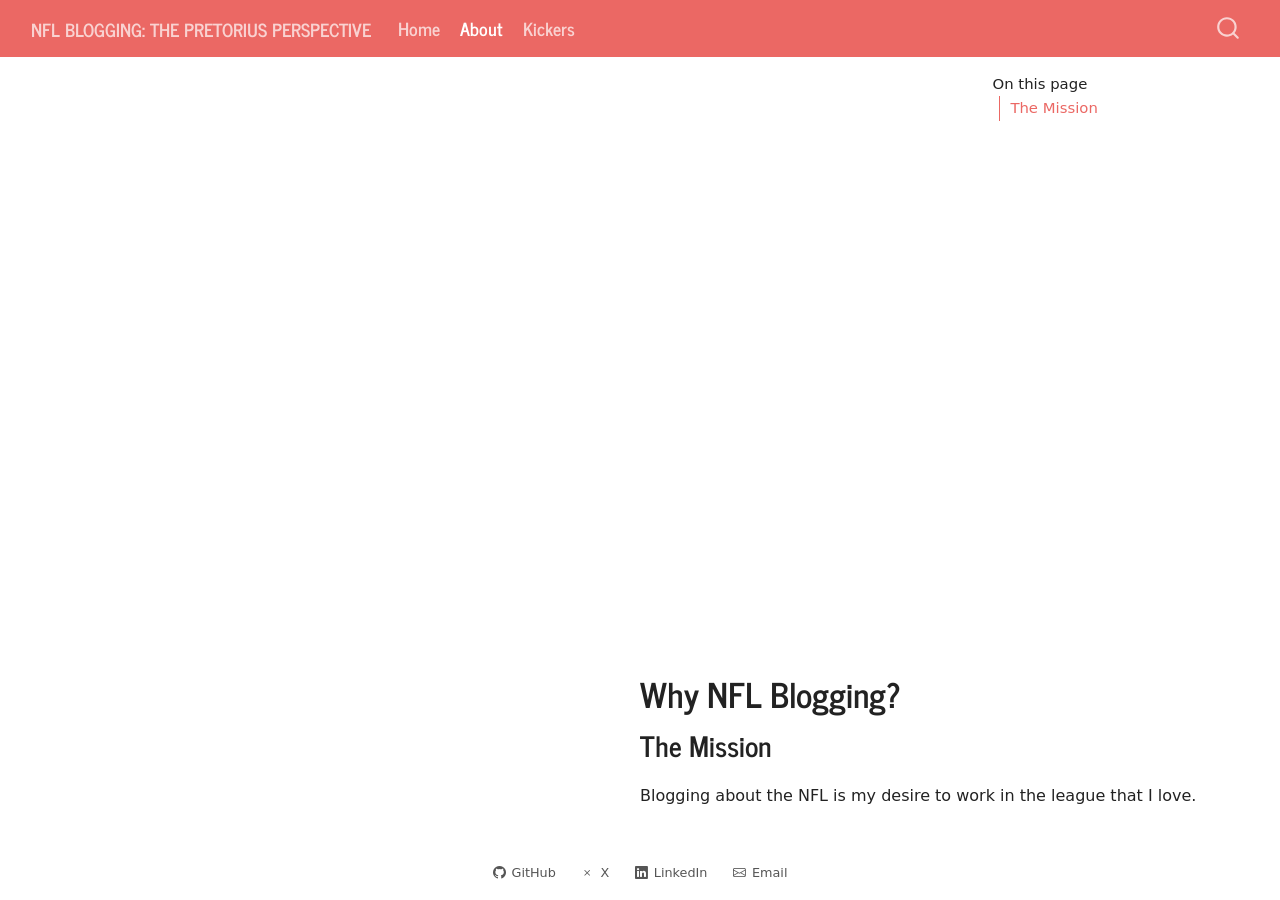
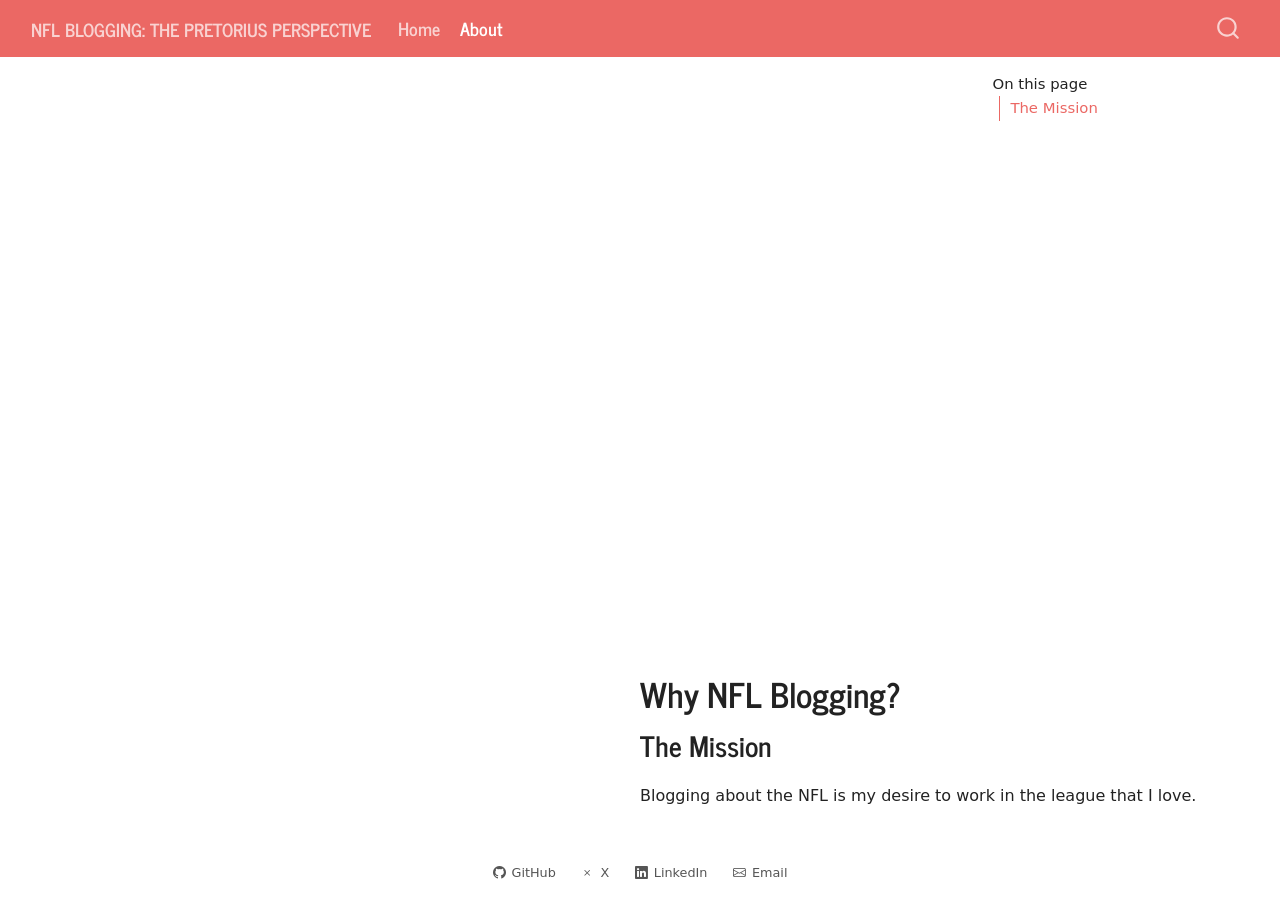
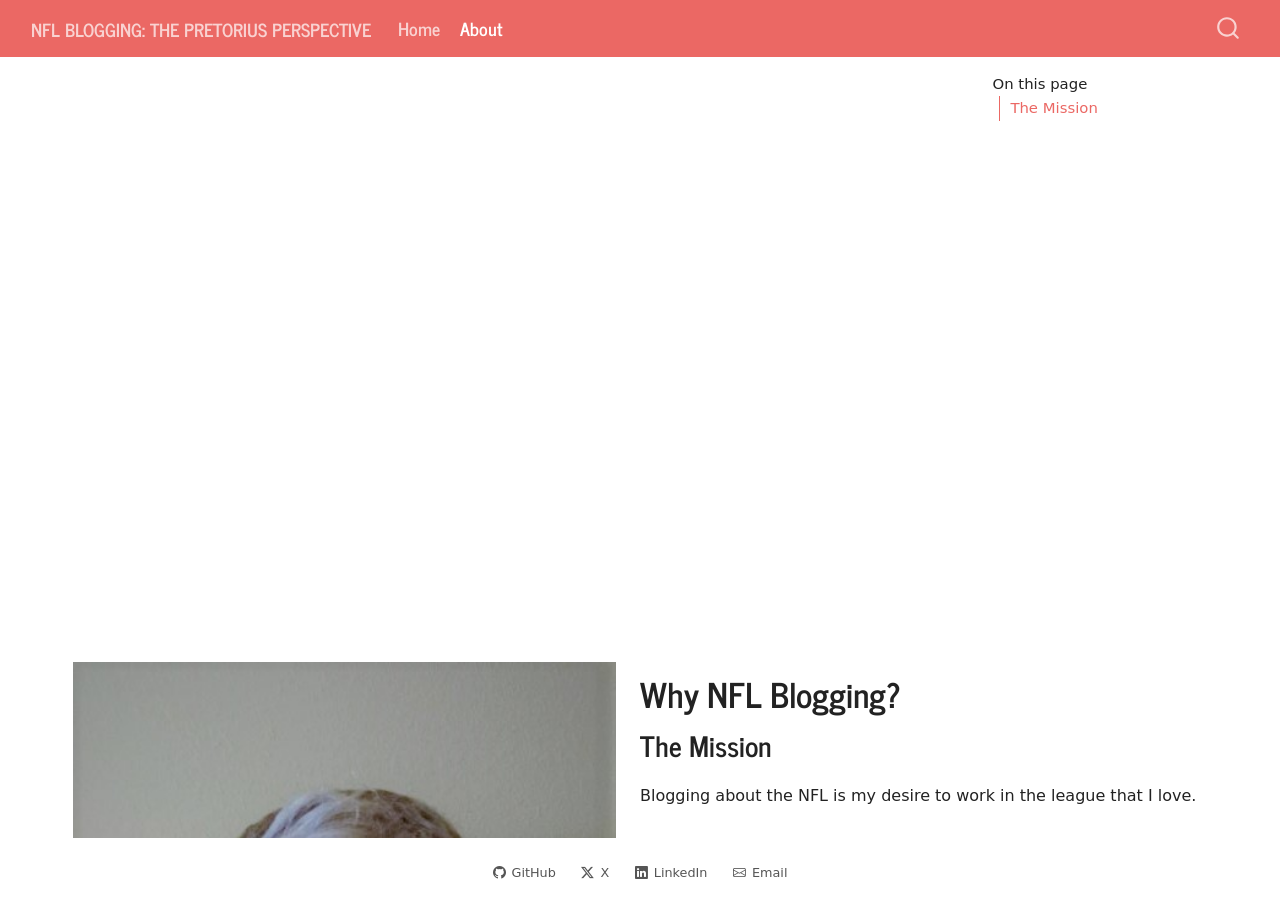
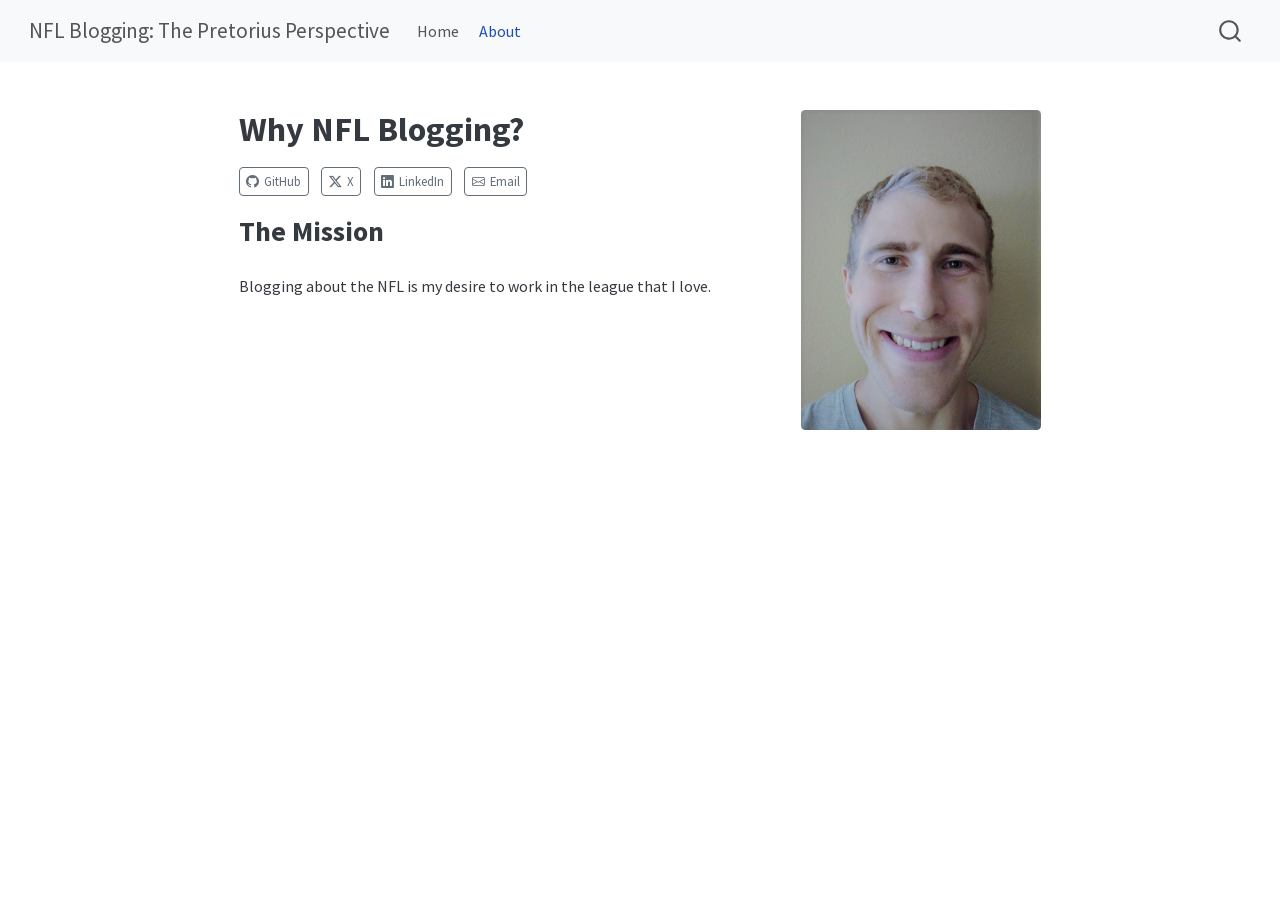
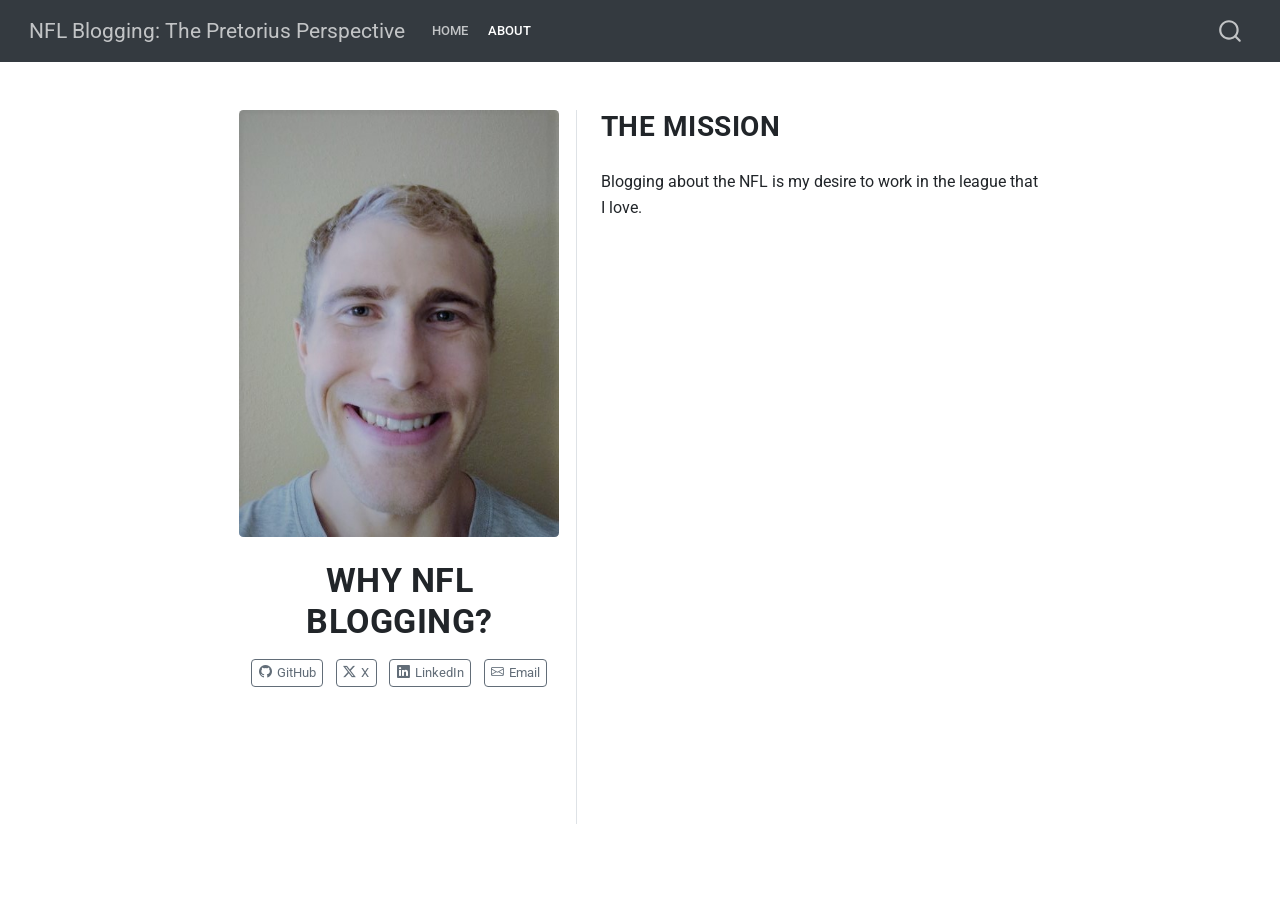
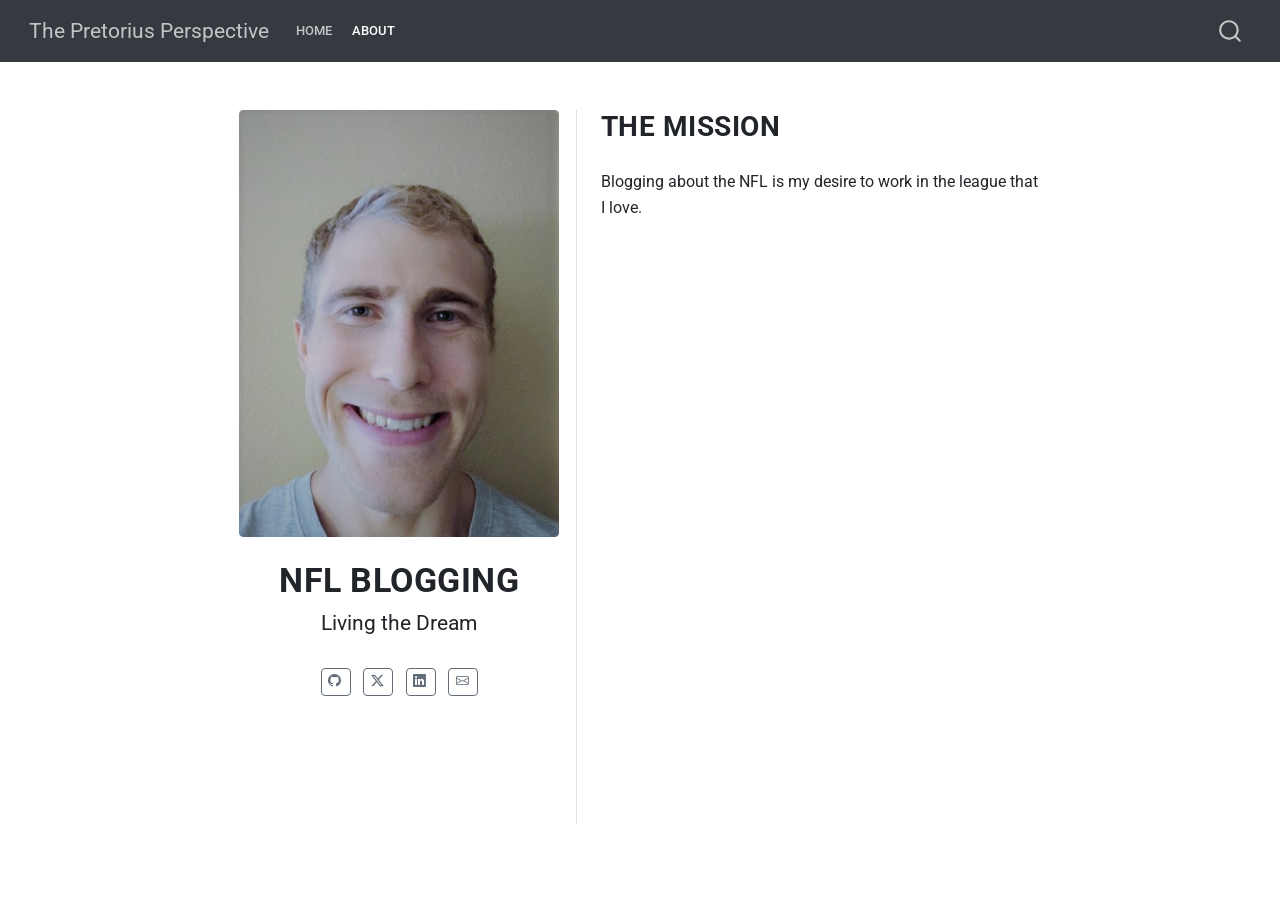
